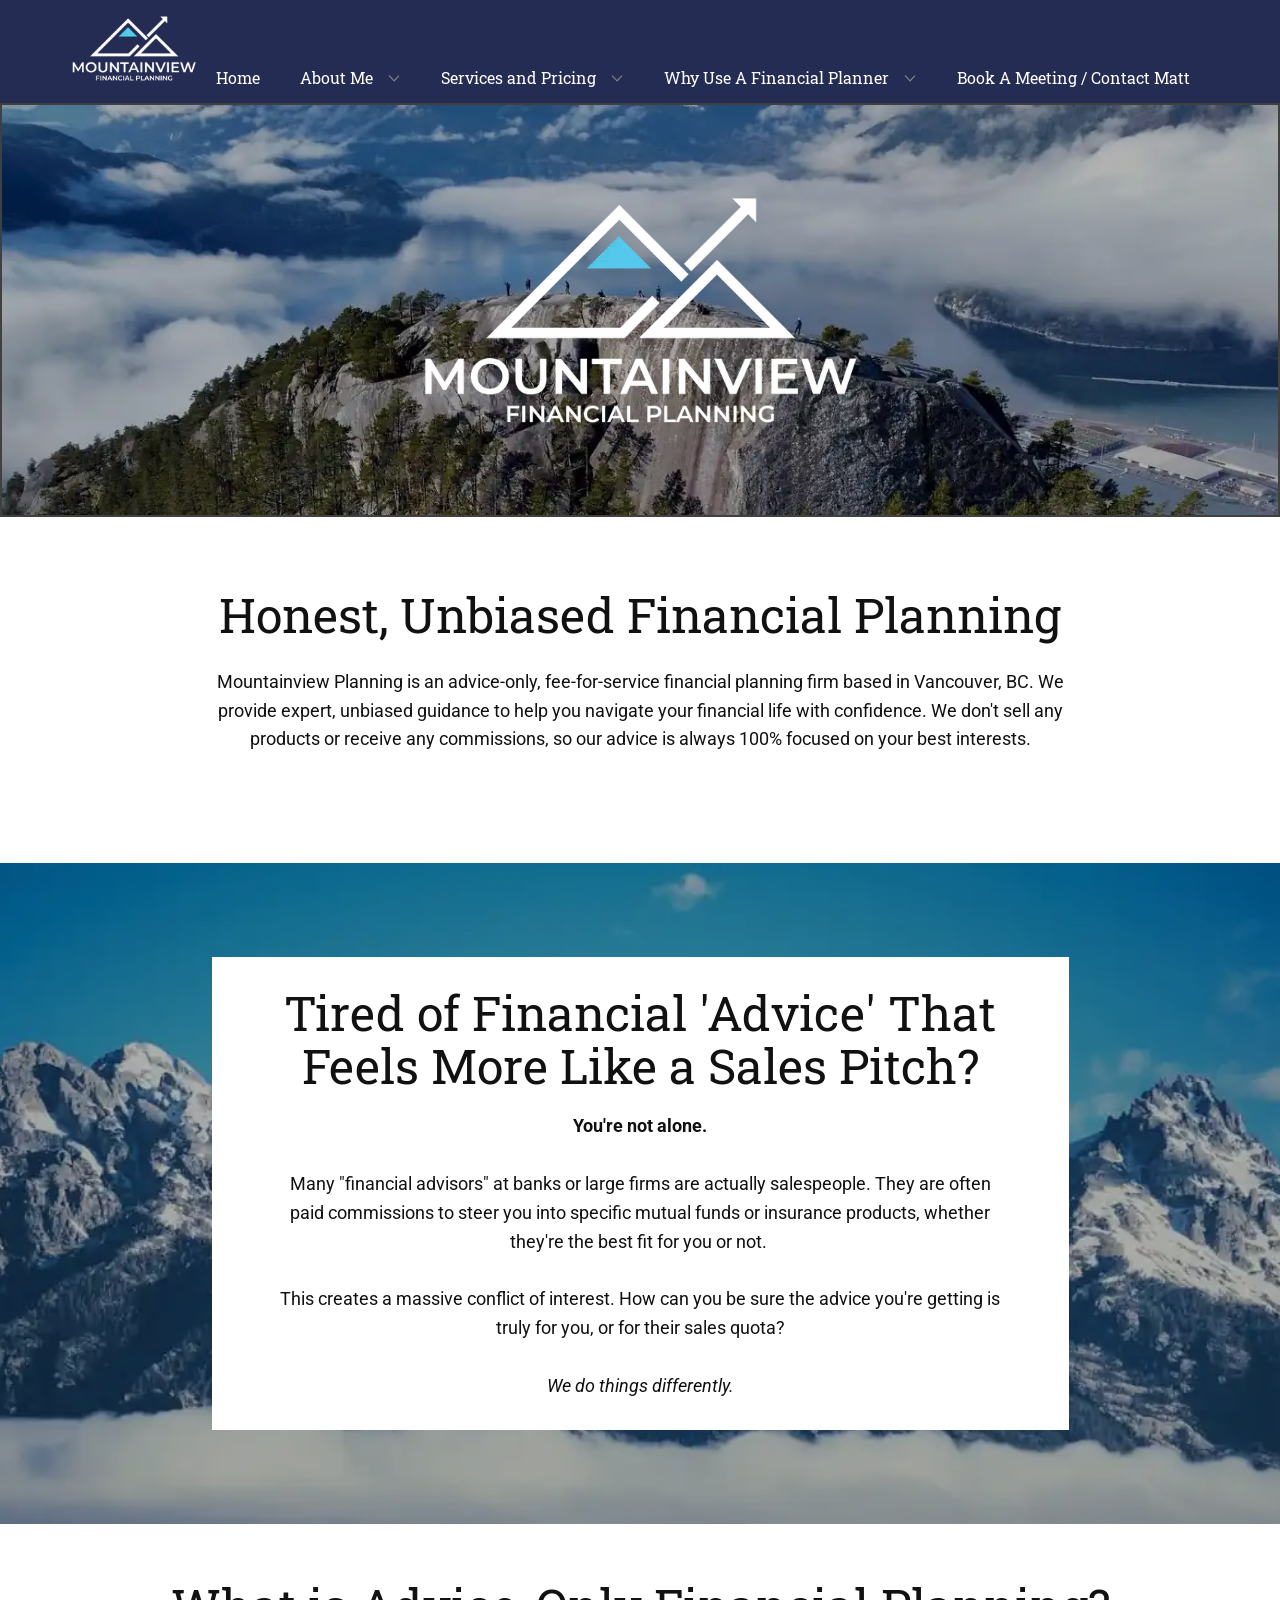
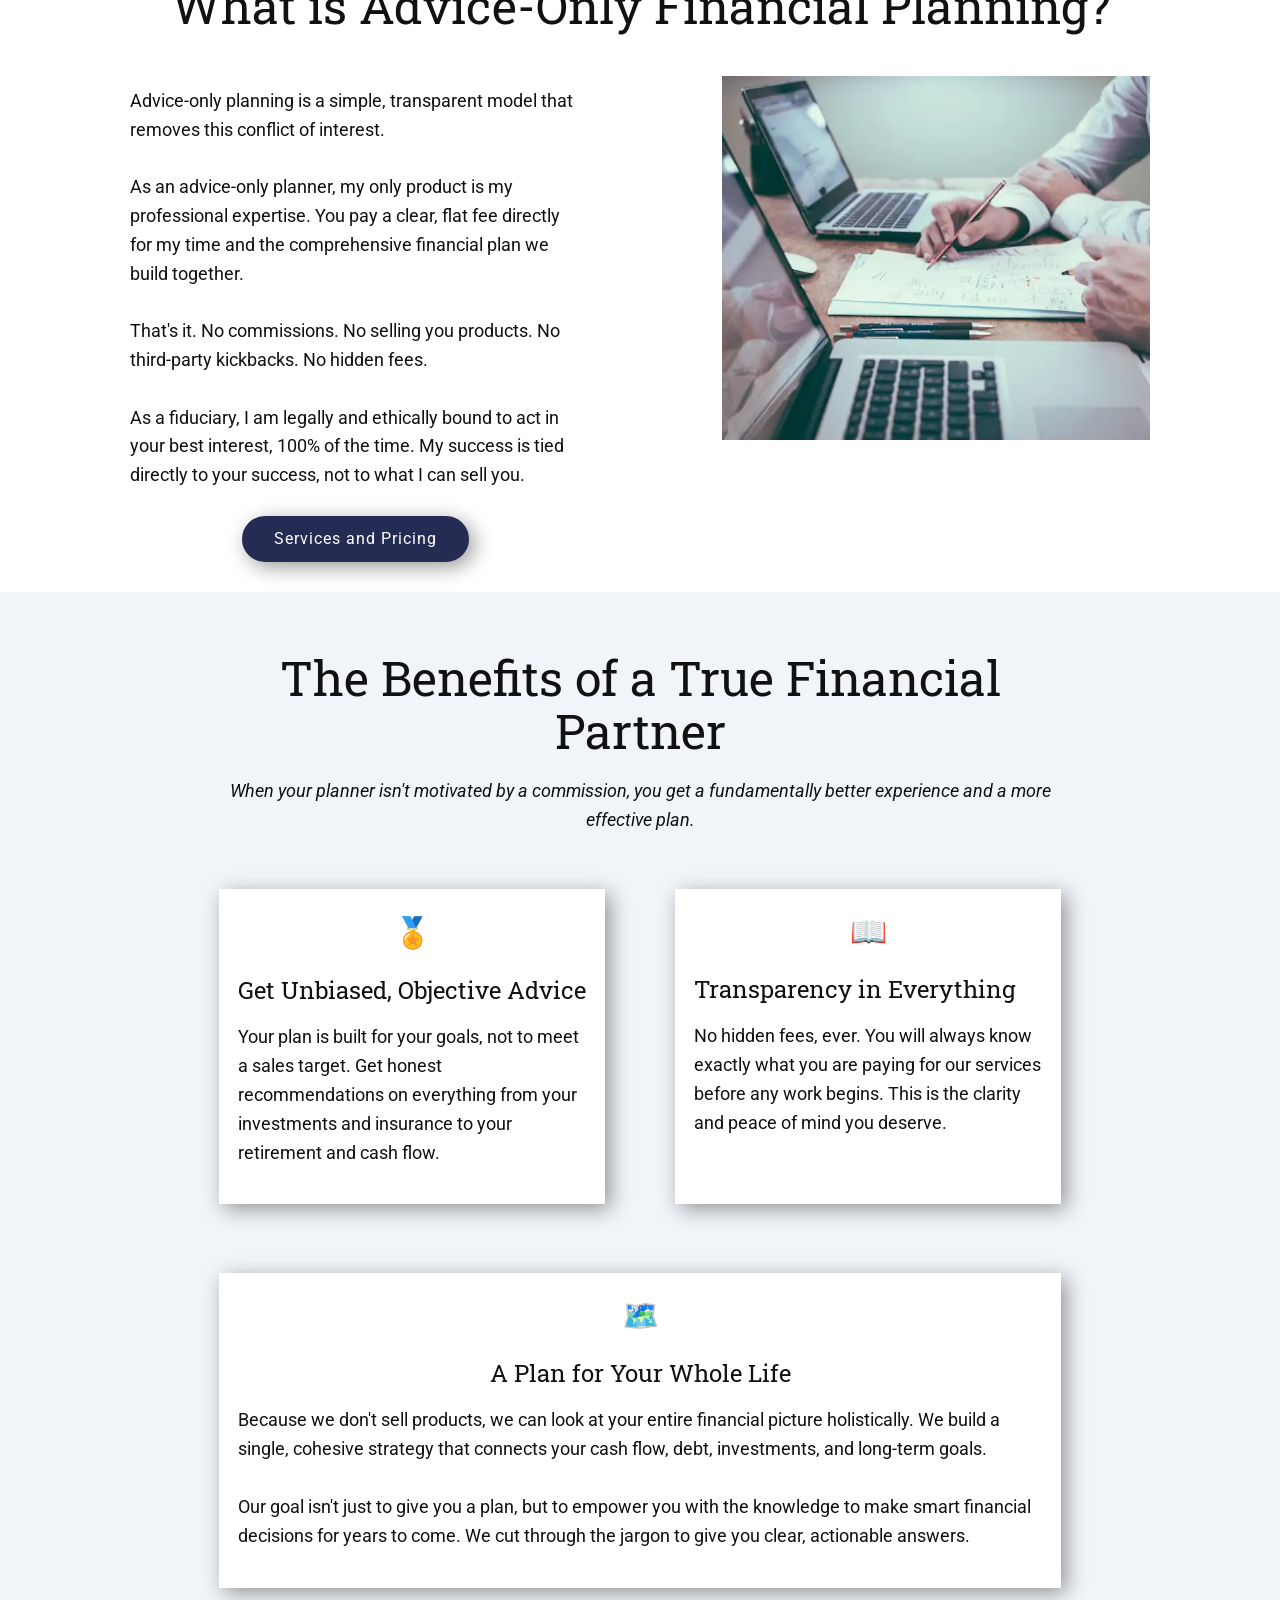
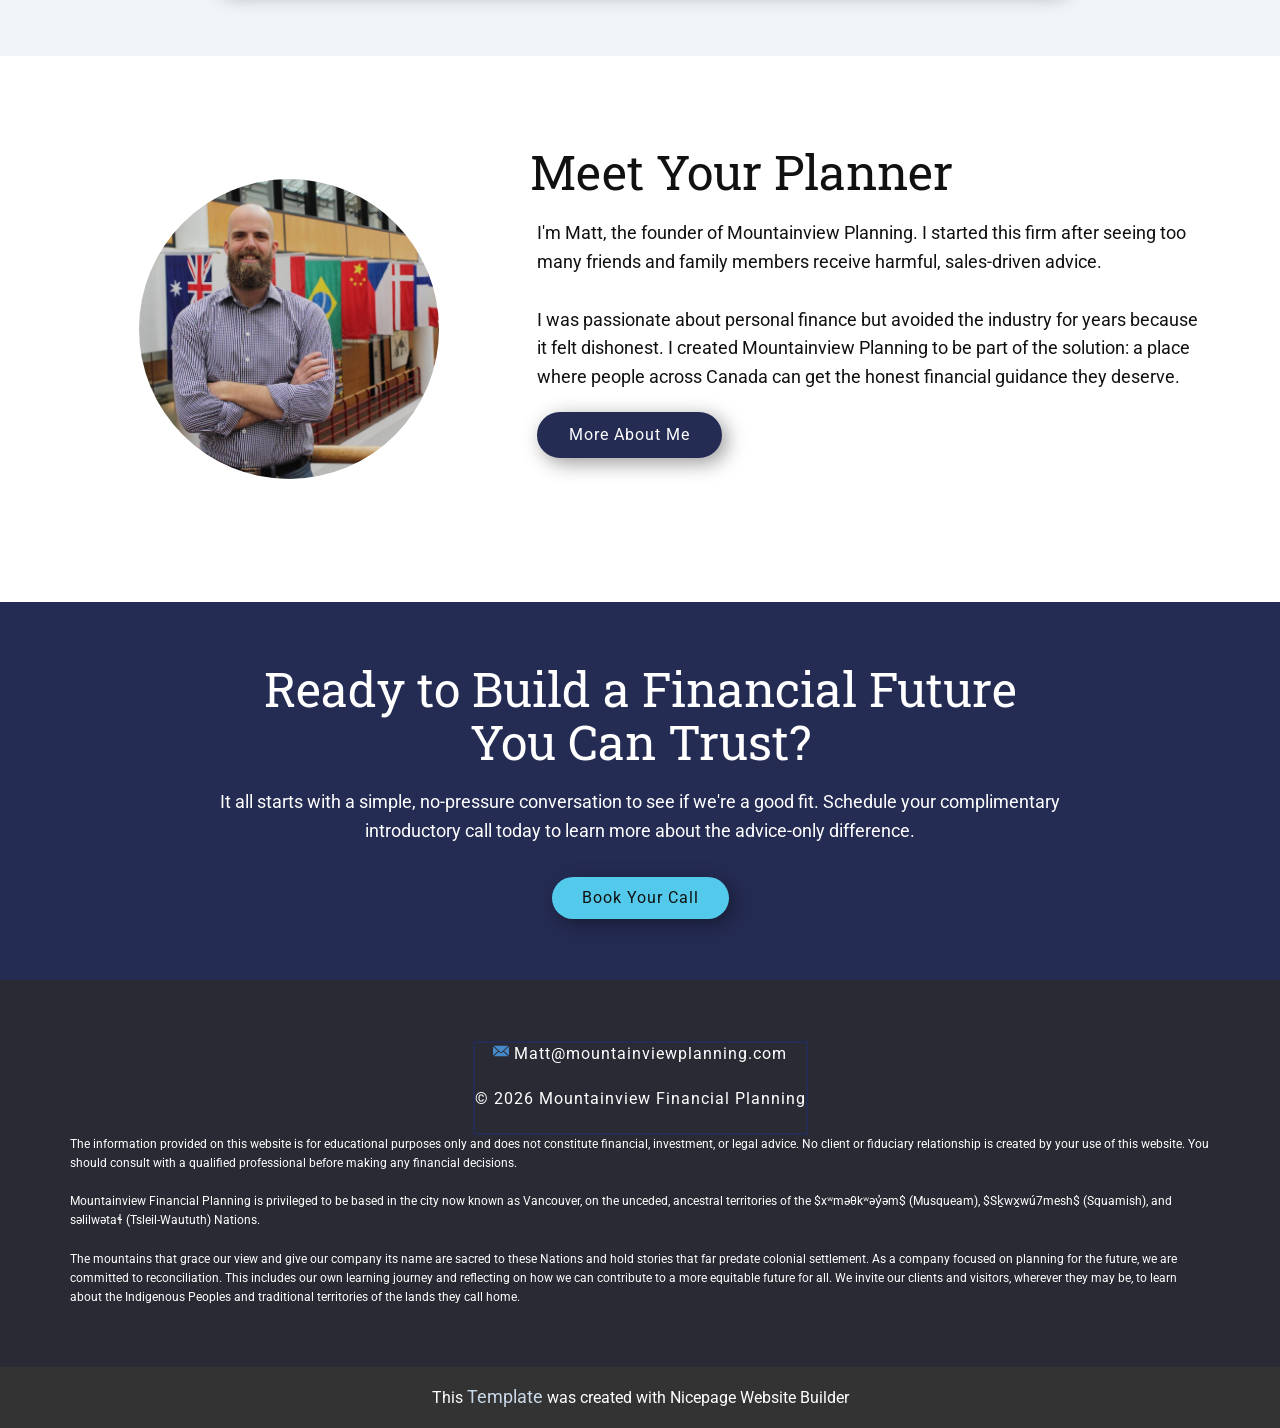
==== index.html @ 125031bd "Add files via upload Additional SEO fixes" ====
<!DOCTYPE html>
<html style="font-size: 16px;" lang="en"><head>
    <meta name="viewport" content="width=device-width, initial-scale=1.0">
    <meta charset="utf-8">
    <meta name="keywords" content="advice-only financial planner, fee-for-service financial planning Canada, unbiased financial advice Vancouver, independent financial planner BC, fiduciary financial advisor">
    <meta name="description" content="Mountainview Planning offers advice-only, fee-for-service financial planning in Vancouver. Get unbiased, expert guidance with no product sales or hidden fees.">
    <title>Home</title>
    <link rel="stylesheet" href="nicepage.css" media="screen">
<link rel="stylesheet" href="index.css" media="screen">
    <script class="u-script" type="text/javascript" src="jquery.js" defer=""></script>
    <script class="u-script" type="text/javascript" src="nicepage.js" defer=""></script>
    <meta name="generator" content="Nicepage 8.4.0, nicepage.com">
    <link rel="icon" href="images/favicon.png">
    
    
    
    
    
    
    
    
    
    
    <link id="u-page-google-font" rel="stylesheet" href="https://fonts.googleapis.com/css2?display=swap&amp;family=Roboto+Slab:wght@100;200;300;400;500;600;700;800;900&amp;family=Roboto:ital,wght@0,100;0,200;0,300;0,400;0,500;0,600;0,700;0,800;0,900;1,100;1,200;1,300;1,400;1,500;1,600;1,700;1,800;1,900">
    <script type="application/ld+json">{
		"@context": "http://schema.org",
		"@type": "Organization",
		"name": "Site1",
		"logo": "images/LogoCroppedHeader.webp"
}</script>
    <meta name="theme-color" content="#6484a4">
    <meta property="og:title" content="Home">
    <meta property="og:description" content="Mountainview Planning offers advice-only, fee-for-service financial planning in Vancouver. Get unbiased, expert guidance with no product sales or hidden fees.">
    <meta property="og:type" content="website">
  <meta name="referrer" content="origin"><meta data-intl-tel-input-cdn-path="intlTelInput/"></head>
  <body data-home-page="Home.html" data-home-page-title="Home" data-path-to-root="./" data-include-products="false" class="u-body u-clearfix u-xl-mode" data-lang="en"><header class="u-clearfix u-header u-palette-2-base u-sticky u-sticky-67d8 u-header" id="header" data-animation-name="" data-animation-duration="0" data-animation-delay="0" data-animation-direction=""><div class="u-clearfix u-sheet u-valign-bottom-lg u-valign-bottom-xl u-valign-middle-sm u-sheet-1">
        <a href="./" data-page-id="664421079" class="u-image u-logo u-image-1" data-image-width="184" data-image-height="102">
          <img src="images/LogoCroppedHeader.webp" class="u-logo-image u-logo-image-1" alt="Mountainview Financial Planning advice-only planner logo" title="Home Page">
        </a>
        <nav class="u-dropdown-icon u-menu u-menu-dropdown u-offcanvas u-menu-1" role="navigation" data-responsive-from="MD">
          <div class="menu-collapse u-custom-font u-font-roboto-slab" style="font-size: 1rem; letter-spacing: 0px;">
            <a class="u-button-style u-custom-border-radius u-custom-left-right-menu-spacing u-custom-padding-bottom u-custom-text-active-color u-custom-text-hover-color u-custom-top-bottom-menu-spacing u-hamburger-link u-nav-link u-text-active-palette-1-base u-text-hover-palette-2-base" href="#" tabindex="-1" aria-label="Open menu" aria-controls="135f">
              <svg class="u-svg-link" viewBox="0 0 24 24"><use xlink:href="#menu-hamburger"></use></svg>
              <svg class="u-svg-content" version="1.1" id="menu-hamburger" viewBox="0 0 16 16" x="0px" y="0px" xmlns:xlink="http://www.w3.org/1999/xlink" xmlns="http://www.w3.org/2000/svg"><g><rect y="1" width="16" height="2"></rect><rect y="7" width="16" height="2"></rect><rect y="13" width="16" height="2"></rect>
</g></svg>
            </a>
          </div>
          <div class="u-custom-menu u-nav-container">
            <ul role="menubar" class="u-custom-font u-font-roboto-slab u-nav u-unstyled u-nav-1"><li role="none" class="u-nav-item"><a role="menuitem" class="u-button-style u-nav-link u-radius u-text-active-palette-4-base u-text-hover-palette-4-base u-nav-popup-1" href="./">Home</a>
</li><li role="none" class="u-nav-item"><a role="menuitem" class="u-button-style u-nav-link u-radius u-text-active-palette-4-base u-text-hover-palette-4-base u-nav-popup-1" href="About-Me.html">About Me</a><div class="u-nav-popup u-nav-popup-1"><ul role="menu" class="u-border-2 u-border-palette-2-base u-h-spacing-16 u-nav u-radius u-unstyled u-v-spacing-16 u-nav-2" aria-label="About Me menu"><li role="none" class="u-nav-item"><a role="menuitem" class="u-button-style u-nav-link u-palette-2-base u-text-active-palette-4-base u-text-hover-palette-4-base" href="About-Me.html">About Me</a>
</li><li role="none" class="u-nav-item"><a role="menuitem" class="u-button-style u-nav-link u-palette-2-base u-text-active-palette-4-base u-text-hover-palette-4-base" href="My-Investment-Philosophy.html">My Investment Philosophy</a>
</li></ul>
</div>
</li><li role="none" class="u-nav-item"><a role="menuitem" class="u-button-style u-nav-link u-radius u-text-active-palette-4-base u-text-hover-palette-4-base u-nav-popup-1" href="Services-and-Pricing.html">Services and Pricing</a><div class="u-nav-popup"><ul role="menu" class="u-border-2 u-border-palette-2-base u-h-spacing-16 u-nav u-radius u-unstyled u-v-spacing-16 u-nav-3" aria-label="Services and Pricing menu"><li role="none" class="u-nav-item"><a role="menuitem" class="u-button-style u-nav-link u-palette-2-base u-text-active-palette-4-base u-text-hover-palette-4-base" href="Services-and-Pricing.html">Services and Pricing</a>
</li><li role="none" class="u-nav-item"><a role="menuitem" class="u-button-style u-nav-link u-palette-2-base u-text-active-palette-4-base u-text-hover-palette-4-base" href="Who-We-Serve.html">Who We Serve</a>
</li></ul>
</div>
</li><li role="none" class="u-nav-item"><a role="menuitem" class="u-button-style u-nav-link u-radius u-text-active-palette-4-base u-text-hover-palette-4-base u-nav-popup-1" href="Why-Use-A-Financial-Planner.html">Why Use A Financial Planner</a><div class="u-nav-popup"><ul role="menu" class="u-border-2 u-border-palette-2-base u-h-spacing-16 u-nav u-radius u-unstyled u-v-spacing-16 u-nav-4" aria-label="Why Use A Financial Planner menu"><li role="none" class="u-nav-item"><a role="menuitem" class="u-button-style u-nav-link u-palette-2-base u-text-active-palette-4-base u-text-hover-palette-4-base" href="Why-Use-A-Financial-Planner.html">Why Use A Financial Planner</a>
</li><li role="none" class="u-nav-item"><a role="menuitem" class="u-button-style u-nav-link u-palette-2-base u-text-active-palette-4-base u-text-hover-palette-4-base" href="The-Myth-of-Free-Planning.html">The Myth of "Free" Planning</a>
</li></ul>
</div>
</li><li role="none" class="u-nav-item"><a role="menuitem" class="u-button-style u-nav-link u-radius u-text-active-palette-4-base u-text-hover-palette-4-base u-nav-popup-1" href="Book-A-Meeting-Contact-Matt.html">Book A Meeting / Contact Matt</a>
</li></ul>
          </div>
          <div class="u-custom-menu u-nav-container-collapse" id="135f" role="region" aria-label="Menu panel">
            <div class="u-black u-container-style u-inner-container-layout u-opacity u-opacity-95 u-sidenav">
              <div class="u-inner-container-layout u-sidenav-overflow">
                <div class="u-menu-close" tabindex="-1" aria-label="Close menu"></div>
                <ul class="u-align-center u-nav u-popupmenu-items u-unstyled u-nav-5" role="menubar"><li role="none" class="u-nav-item"><a role="menuitem" class="u-button-style u-nav-link" href="./">Home</a>
</li><li role="none" class="u-nav-item"><a role="menuitem" class="u-button-style u-nav-link" href="About-Me.html">About Me</a><div class="u-nav-popup"><ul role="menu" class="u-border-2 u-border-palette-2-base u-h-spacing-16 u-nav u-radius u-unstyled u-v-spacing-16 u-nav-6" aria-label="About Me menu"><li role="none" class="u-nav-item"><a role="menuitem" class="u-button-style u-nav-link" href="About-Me.html">About Me</a>
</li><li role="none" class="u-nav-item"><a role="menuitem" class="u-button-style u-nav-link" href="My-Investment-Philosophy.html">My Investment Philosophy</a>
</li></ul>
</div>
</li><li role="none" class="u-nav-item"><a role="menuitem" class="u-button-style u-nav-link" href="Services-and-Pricing.html">Services and Pricing</a><div class="u-nav-popup"><ul role="menu" class="u-border-2 u-border-palette-2-base u-h-spacing-16 u-nav u-radius u-unstyled u-v-spacing-16 u-nav-7" aria-label="Services and Pricing menu"><li role="none" class="u-nav-item"><a role="menuitem" class="u-button-style u-nav-link" href="Services-and-Pricing.html">Services and Pricing</a>
</li><li role="none" class="u-nav-item"><a role="menuitem" class="u-button-style u-nav-link" href="Who-We-Serve.html">Who We Serve</a>
</li></ul>
</div>
</li><li role="none" class="u-nav-item"><a role="menuitem" class="u-button-style u-nav-link" href="Why-Use-A-Financial-Planner.html">Why Use A Financial Planner</a><div class="u-nav-popup"><ul role="menu" class="u-border-2 u-border-palette-2-base u-h-spacing-16 u-nav u-radius u-unstyled u-v-spacing-16 u-nav-8" aria-label="Why Use A Financial Planner menu"><li role="none" class="u-nav-item"><a role="menuitem" class="u-button-style u-nav-link" href="Why-Use-A-Financial-Planner.html">Why Use A Financial Planner</a>
</li><li role="none" class="u-nav-item"><a role="menuitem" class="u-button-style u-nav-link" href="The-Myth-of-Free-Planning.html">The Myth of "Free" Planning</a>
</li></ul>
</div>
</li><li role="none" class="u-nav-item"><a role="menuitem" class="u-button-style u-nav-link" href="Book-A-Meeting-Contact-Matt.html">Book A Meeting / Contact Matt</a>
</li></ul>
              </div>
            </div>
            <div class="u-black u-menu-overlay u-opacity u-opacity-70"></div>
          </div>
          <style class="menu-style">@media (max-width: 939px) {
                    [data-responsive-from="MD"] .u-nav-container {
                        display: none;
                    }
                    [data-responsive-from="MD"] .menu-collapse {
                        display: block;
                    }
                }</style>
        </nav>
      </div><style class="u-sticky-style" data-style-id="67d8">.u-sticky-fixed.u-sticky-67d8, .u-body.u-sticky-fixed .u-sticky-67d8 {
box-shadow: 5px 5px 20px 0 rgba(0,0,0,0.4) !important
}.u-sticky-fixed.u-sticky-67d8:before, .u-body.u-sticky-fixed .u-sticky-67d8:before {
borders: top right bottom left !important
} </style></header>
    <section class="skrollable u-border-2 u-border-grey-75 u-clearfix u-image u-shading u-section-1" id="block-1" data-image-width="1440" data-image-height="444">
      <div class="u-clearfix u-sheet u-valign-middle-xl u-sheet-1">
        <img class="u-image u-image-contain u-image-default u-image-1" src="images/LogoCropped.webp" alt="Mountainview Financial Planning advice-only planner logo" data-image-width="595" data-image-height="330">
      </div>
    </section>
    <section class="u-clearfix u-section-2" id="block-6">
      <div class="u-clearfix u-sheet u-sheet-1">
        <h2 class="u-align-center u-text u-text-1"> Honest, Unbiased Financial Planning</h2>
        <p class="u-align-center u-text u-text-2"> Mountainview Planning is an advice-only, fee-for-service financial planning firm based in Vancouver, BC. We provide expert, unbiased guidance to help you navigate your financial life with confidence. We don't sell any products or receive any commissions, so our advice is always 100% focused on your best interests.</p>
      </div>
    </section>
    <section class="u-clearfix u-image u-shading u-section-3" id="block-5" data-image-width="1080" data-image-height="519">
      <div class="u-clearfix u-sheet u-valign-middle u-sheet-1">
        <div class="custom-expanded u-align-center u-container-align-center u-container-style u-group u-white u-group-1">
          <div class="u-container-layout u-valign-middle-lg u-valign-middle-md u-valign-middle-sm u-valign-middle-xs u-valign-top-xl u-container-layout-1">
            <h2 class="u-align-center u-text u-text-1">Tired of Financial 'Advice' That Feels More Like a Sales Pitch? </h2>
            <p class="u-align-center u-text u-text-2"><span style="font-weight: 700;"> You're not alone.</span>
              <br>
              <br>Many "financial advisors" at banks or large firms are actually salespeople. They are often paid commissions to steer you into specific mutual funds or insurance products, whether they're the best fit for you or not.&nbsp;<br>
              <br>This creates a massive conflict of interest. How can you be sure the advice you're getting is truly for you, or for their sales quota?<br>
              <br><span style="font-style: italic;">We do things differently.</span>
            </p>
          </div>
        </div>
      </div>
    </section>
    <section class="u-clearfix u-section-4" id="block-8">
      <div class="u-clearfix u-sheet u-valign-middle-md u-valign-middle-sm u-sheet-1">
        <div class="data-layout-selected u-clearfix u-expanded-width u-gutter-0 u-layout-wrap u-layout-wrap-1">
          <div class="u-layout" style="">
            <div class="u-layout-row" style="">
              <div class="u-align-center u-container-align-center u-container-align-center-lg u-container-align-center-md u-container-align-center-sm u-container-align-center-xl u-container-style u-layout-cell u-left-cell u-size-30 u-size-xs-60 u-white u-layout-cell-1" src="">
                <div class="u-container-layout u-container-layout-1">
                  <h2 class="u-align-center u-text u-text-1">What is Advice-Only Financial Planning?</h2>
                  <p class="u-align-left u-text u-text-2"> Advice-only planning is a simple, transparent model that removes this conflict of interest.<br>
                    <br>As an advice-only planner, my only product is my professional expertise. You pay a clear, flat fee directly for my time and the comprehensive financial plan we build together.<br>
                    <br>That's it. No commissions. No selling you products. No third-party kickbacks. No hidden fees.<br>
                    <br>As a fiduciary, I am legally and ethically bound to act in your best interest, 100% of the time. My success is tied directly to&nbsp;your&nbsp;success, not to what I can sell you.
                  </p>
                  <a href="Services-and-Pricing.html" data-page-id="474110691" class="u-btn u-button-style u-btn-1" title="Services and Pricing">Services and Pricing </a>
                </div>
              </div>
              <div class="u-align-center u-container-align-center u-container-align-center-xl u-container-style u-layout-cell u-right-cell u-shape-rectangle u-size-30 u-size-xs-60 u-layout-cell-2" src="" data-image-width="1080" data-image-height="1080">
                <div class="u-container-layout u-valign-middle-lg u-valign-middle-xl u-container-layout-2" src="">
                  <img class="custom-expanded u-image u-image-default u-image-1" src="images/PlannerMeetingPhoto.webp" alt="Two people with laptops and documents having an advice-only financial planning meeting" data-image-width="800" data-image-height="534">
                </div>
              </div>
            </div>
          </div>
        </div>
      </div>
    </section>
    <section class="u-clearfix u-palette-1-light-3 u-section-5" id="block-9">
      <div class="u-clearfix u-sheet u-sheet-1">
        <h2 class="u-align-center u-text u-text-1"> The Benefits of a True Financial Partner</h2>
        <p class="u-align-center u-text u-text-2"> When your planner isn't motivated by a commission, you get a fundamentally better experience and a more effective plan.</p>
        <div class="u-container-style u-group u-white u-group-1">
          <div class="u-container-layout u-container-layout-1">
            <p class="u-align-center u-text u-text-3"> 🏅</p>
            <h3 class="u-align-left u-text u-text-4"> Get Unbiased, Objective Advice</h3>
            <p class="u-align-left u-text u-text-5"> Your plan is built for&nbsp;your&nbsp;goals, not to meet a sales target. Get honest recommendations on everything from your investments and insurance to your retirement and cash flow.</p>
          </div>
        </div>
        <div class="u-container-style u-group u-white u-group-2">
          <div class="u-container-layout u-container-layout-2">
            <p class="u-align-center u-text u-text-6"> 📖</p>
            <h3 class="u-align-left u-text u-text-7"> Transparency in Everything</h3>
            <p class="u-align-left u-text u-text-8"> No hidden fees, ever. You will always know exactly what you are paying for our services before any work begins. This is the clarity and peace of mind you deserve.</p>
          </div>
        </div>
        <div class="u-container-style u-expanded-width-xs u-group u-white u-group-3">
          <div class="u-container-layout u-container-layout-3">
            <p class="u-align-center u-text u-text-9">🗺️ </p>
            <h3 class="u-align-center u-text u-text-10"> A Plan for Your&nbsp;Whole&nbsp;Life</h3>
            <p class="u-align-left u-text u-text-11"> Because we don't sell products, we can look at your entire financial picture holistically. We build a single, cohesive strategy that connects your cash flow, debt, investments, and long-term goals.<br>
              <br>Our goal isn't just to give you a plan, but to empower you with the knowledge to make smart financial decisions for years to come. We cut through the jargon to give you clear, actionable answers.
            </p>
          </div>
        </div>
      </div>
    </section>
    <section class="u-clearfix u-section-6" id="block-3">
      <div class="u-clearfix u-sheet u-valign-middle-lg u-valign-middle-md u-valign-middle-sm u-valign-middle-xl u-valign-top-xs u-sheet-1">
        <div class="data-layout-selected u-clearfix u-expanded-width u-gutter-0 u-layout-wrap u-layout-wrap-1">
          <div class="u-layout">
            <div class="u-layout-row">
              <div class="u-align-center u-container-align-center u-container-style u-layout-cell u-left-cell u-size-23 u-layout-cell-1">
                <div class="u-container-layout u-valign-middle u-container-layout-1">
                  <div alt="Head Shot of Matthew Matt Learning MBA CFP QAFP an advice only planner in Vancouver BC" class="u-image u-image-circle u-image-1" src="" data-image-width="1221" data-image-height="1221"></div>
                </div>
              </div>
              <div class="u-align-left u-container-align-left u-container-align-left-lg u-container-align-left-md u-container-align-left-sm u-container-align-left-xl u-container-style u-layout-cell u-right-cell u-size-37 u-layout-cell-2">
                <div class="u-container-layout u-valign-bottom-xs u-valign-middle-lg u-valign-middle-md u-valign-middle-sm u-valign-top-xl u-container-layout-2">
                  <h2 class="u-align-center-xs u-align-left-lg u-align-left-md u-align-left-sm u-align-left-xl u-text u-text-default-lg u-text-default-md u-text-default-sm u-text-default-xl u-text-1">Meet Your Planner</h2>
                  <p class="u-align-left u-text u-text-2"> I'm Matt, the founder of Mountainview Planning. I started this firm after seeing too many friends and family members receive harmful, sales-driven advice.<br>
                    <br>I was passionate about personal finance but avoided the industry for years because it felt dishonest. I created Mountainview Planning to be part of the solution: a place where people across Canada can get the honest financial guidance they deserve.
                  </p>
                  <a href="About-Me.html" data-page-id="700302383" class="u-align-left u-btn u-button-style u-btn-1" title="About Me">More About Me </a>
                </div>
              </div>
            </div>
          </div>
        </div>
      </div>
    </section>
    <section class="u-clearfix u-palette-2-base u-section-7" id="block-10">
      <div class="u-clearfix u-sheet u-sheet-1">
        <h2 class="u-align-center u-text u-text-1"> Ready to Build a Financial Future You Can Trust?</h2>
        <p class="u-align-center u-text u-text-2"> It all starts with a simple, no-pressure conversation to see if we're a good fit. Schedule your complimentary introductory call today to learn more about the advice-only difference.</p>
        <a href="Book-A-Meeting-Contact-Matt.html" data-page-id="243171499" class="u-border-none u-btn u-button-style u-palette-4-base u-btn-1" title="Book A Meeting Contact Matt">Book Your Call </a>
      </div>
    </section>
    
    
    
    
    <footer class="u-align-center u-clearfix u-container-align-center u-container-align-center-xl u-footer u-palette-2-dark-3 u-footer" id="footer"><div class="u-clearfix u-sheet u-valign-middle-lg u-valign-middle-md u-valign-middle-xl u-sheet-1">
        <a href="mailto:Matt@mountainviewplanning.com" class="u-active-none u-btn u-btn-rectangle u-button-style u-hover-none u-none u-text-body-alt-color u-btn-1"><span class="u-icon u-icon-1"><svg class="u-svg-content" viewBox="0 0 24 16" x="0px" y="0px" style="width: 1em; height: 1em;"><path fill="currentColor" d="M23.8,1.1l-7.3,6.8l7.3,6.8c0.1-0.2,0.2-0.6,0.2-0.9V2C24,1.7,23.9,1.4,23.8,1.1z M21.8,0H2.2
	c-0.4,0-0.7,0.1-1,0.2L10.6,9c0.8,0.8,2.2,0.8,3,0l9.2-8.7C22.6,0.1,22.2,0,21.8,0z M0.2,1.1C0.1,1.4,0,1.7,0,2V14
	c0,0.3,0.1,0.6,0.2,0.9l7.3-6.8L0.2,1.1z M15.5,9l-1.1,1c-1.3,1.2-3.6,1.2-4.9,0l-1-1l-7.3,6.8c0.2,0.1,0.6,0.2,1,0.2H22
	c0.4,0,0.6-0.1,1-0.2L15.5,9z"></path></svg></span>&nbsp;Matt@mountainviewplanning.com<br>
          <br>© 2026 Mountainview Financial Planning<br>
          <br>
        </a>
        <p class="u-align-left u-small-text u-text u-text-variant u-text-1"> The information provided on this website is for educational purposes only and does not constitute financial, investment, or legal advice. No client or fiduciary relationship is created by your use of this website. You should consult with a qualified professional before making any financial decisions.<br>
          <br>Mountainview Financial Planning is privileged to be based in the city now known as Vancouver, on the unceded, ancestral territories of the $xʷməθkʷəy̓əm$ (Musqueam), $Sḵwx̱wú7mesh$ (Squamish), and səlilwətaɬ (Tsleil-Waututh) Nations.<br>
          <br>The mountains that grace our view and give our company its name are sacred to these Nations and hold stories that far predate colonial settlement. As a company focused on planning for the future, we are committed to reconciliation. This includes our own learning journey and reflecting on how we can contribute to a more equitable future for all. We invite our clients and visitors, wherever they may be, to learn about the Indigenous Peoples and traditional territories of the lands they call home.
        </p>
      </div></footer>
    <section class="u-backlink u-clearfix u-grey-80"> This <a href="https://nicepage.com/templates">Template</a> was created with Nicepage Website Builder 
    </section>
  
</body></html>
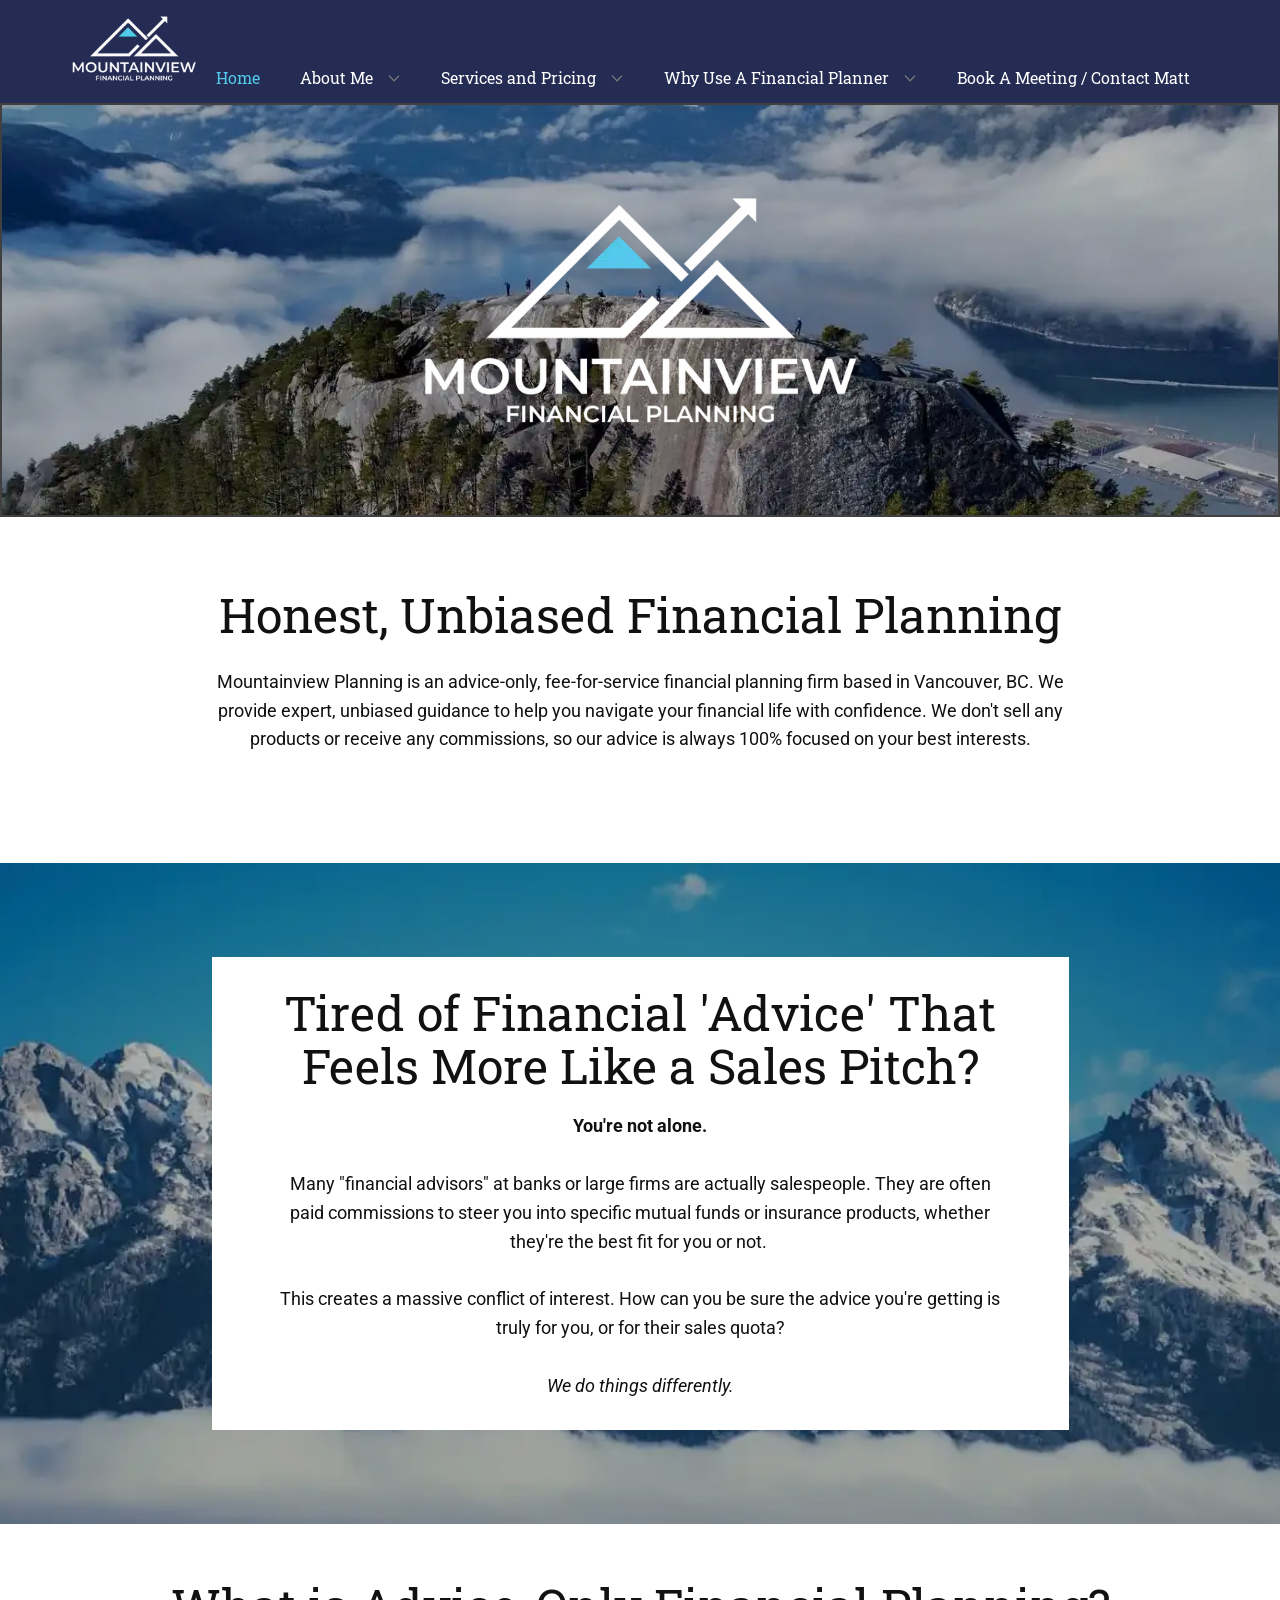
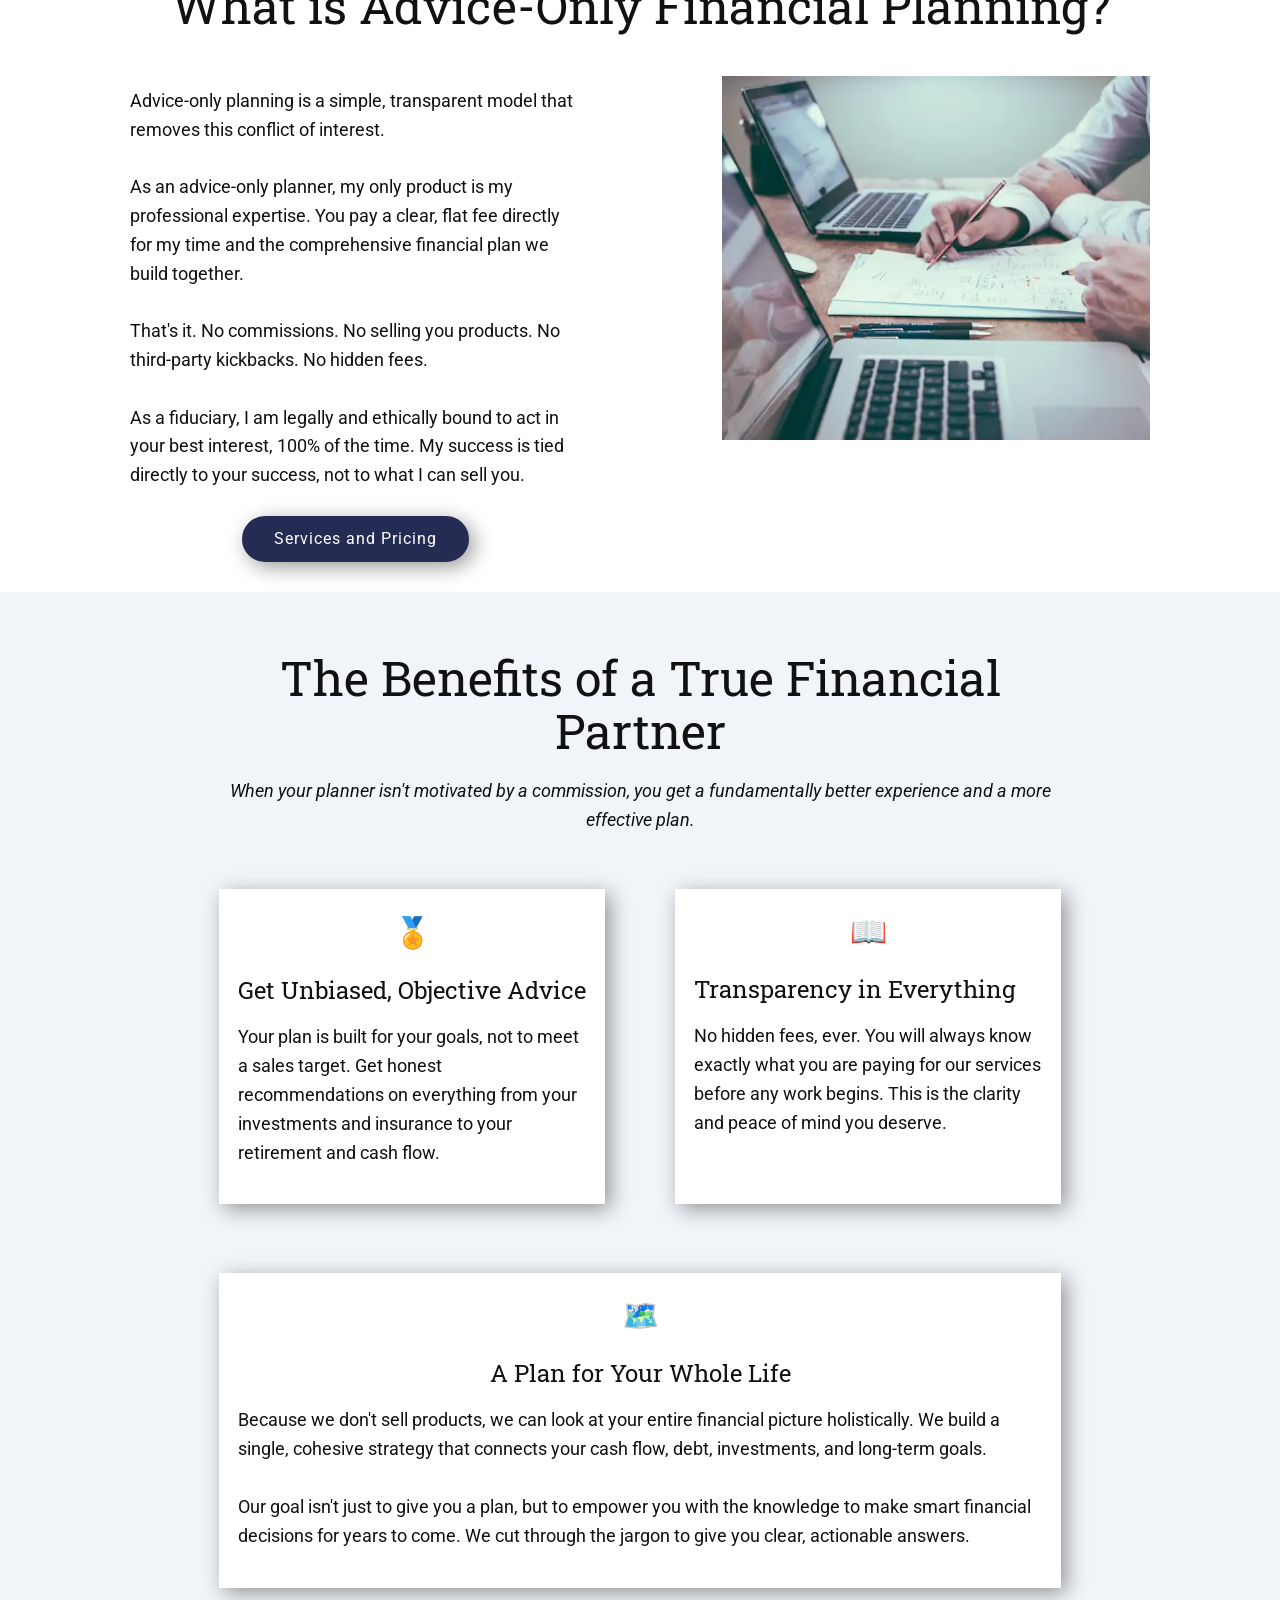
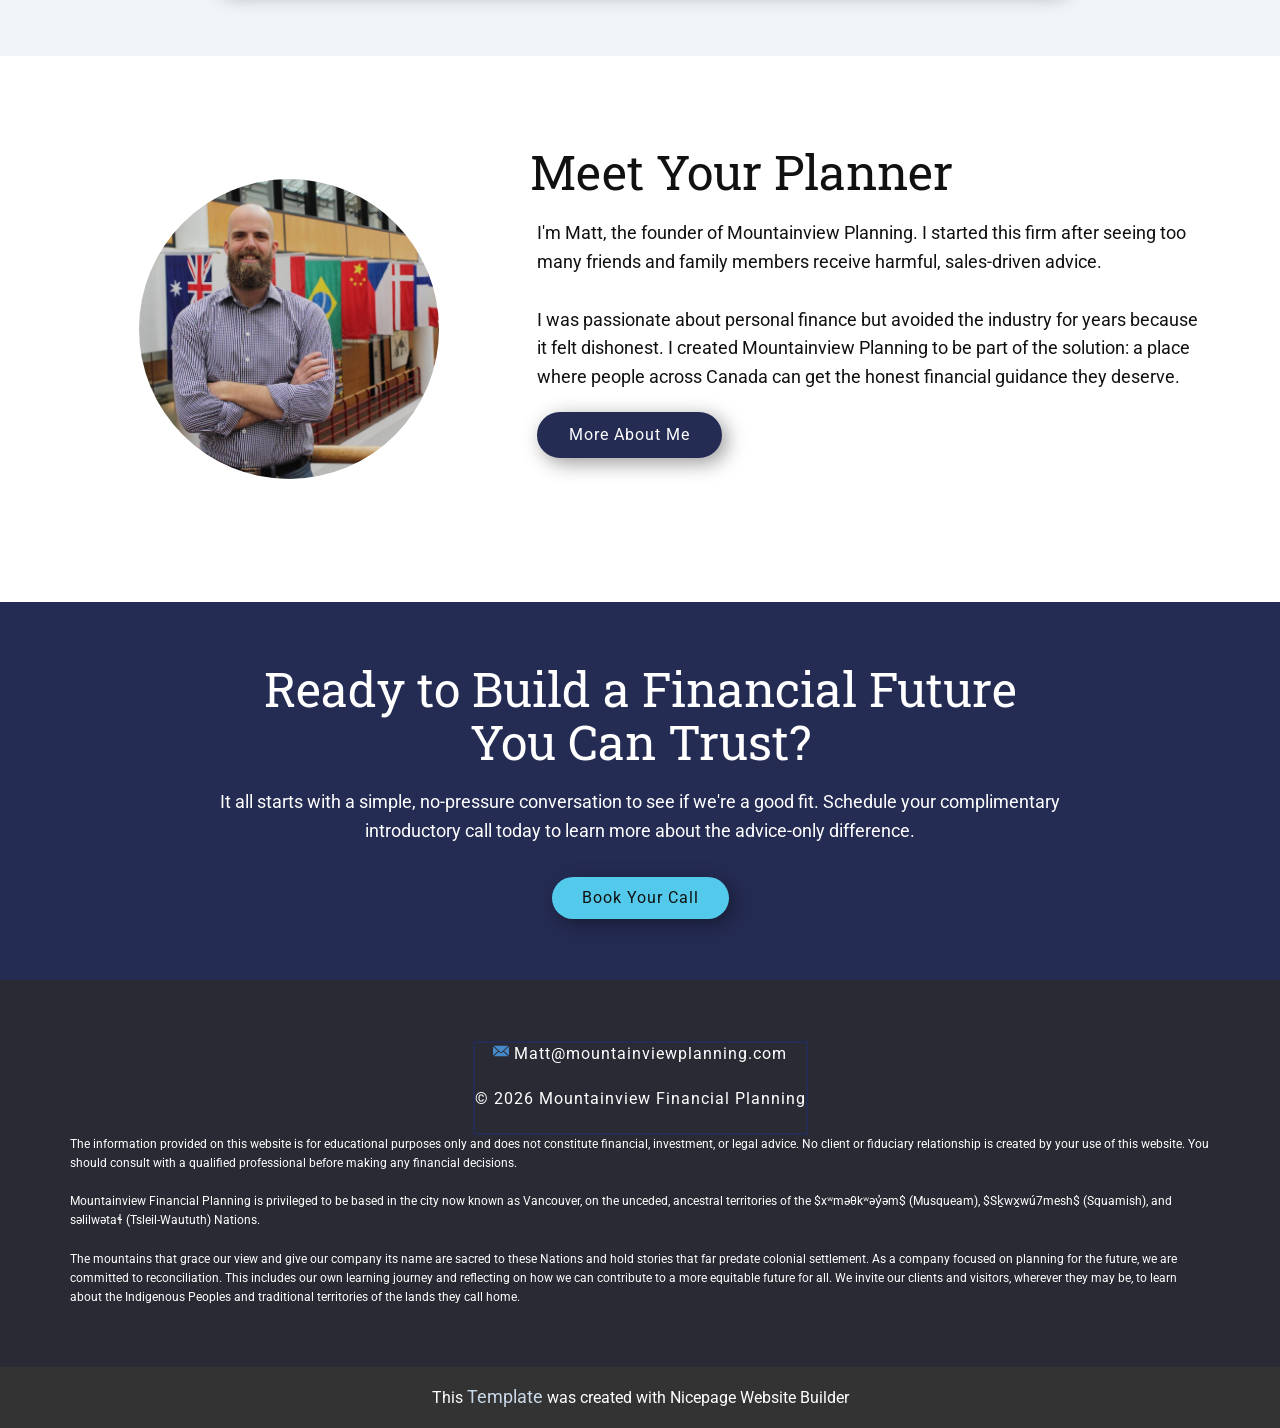
==== commit cfaae524: "Bot: Automated code minification [skip ci]" ====
--- a/index.html
+++ b/index.html
@@ -1,234 +1,9 @@
-<!DOCTYPE html>
-<html style="font-size: 16px;" lang="en"><head>
-    <meta name="viewport" content="width=device-width, initial-scale=1.0">
-    <meta charset="utf-8">
-    <meta name="keywords" content="advice-only financial planner, fee-for-service financial planning Canada, unbiased financial advice Vancouver, independent financial planner BC, fiduciary financial advisor">
-    <meta name="description" content="Mountainview Planning offers advice-only, fee-for-service financial planning in Vancouver. Get unbiased, expert guidance with no product sales or hidden fees.">
-    <title>Home</title>
-    <link rel="stylesheet" href="nicepage.css" media="screen">
-<link rel="stylesheet" href="index.css" media="screen">
-    <script class="u-script" type="text/javascript" src="jquery.js" defer=""></script>
-    <script class="u-script" type="text/javascript" src="nicepage.js" defer=""></script>
-    <meta name="generator" content="Nicepage 8.4.0, nicepage.com">
-    <link rel="icon" href="images/favicon.png">
-    
-    
-    
-    
-    
-    
-    
-    
-    
-    
-    <link id="u-page-google-font" rel="stylesheet" href="https://fonts.googleapis.com/css2?display=swap&amp;family=Roboto+Slab:wght@100;200;300;400;500;600;700;800;900&amp;family=Roboto:ital,wght@0,100;0,200;0,300;0,400;0,500;0,600;0,700;0,800;0,900;1,100;1,200;1,300;1,400;1,500;1,600;1,700;1,800;1,900">
-    <script type="application/ld+json">{
+<!doctype html><html style="font-size:16px" lang="en"><meta name="viewport" content="width=device-width,initial-scale=1"><meta charset="utf-8"><meta name="keywords" content="advice-only financial planner, fee-for-service financial planning Canada, unbiased financial advice Vancouver, independent financial planner BC, fiduciary financial advisor"><meta name="description" content="Mountainview Planning offers advice-only, fee-for-service financial planning in Vancouver. Get unbiased, expert guidance with no product sales or hidden fees."><title>Home</title><link rel="stylesheet" href="nicepage.css" media="screen"><link rel="stylesheet" href="index.css" media="screen"><script class="u-script" src="jquery.js" defer=""></script><script class="u-script" src="nicepage.js" defer=""></script><meta name="generator" content="Nicepage 8.4.0, nicepage.com"><link rel="icon" href="images/favicon.png"><link id="u-page-google-font" rel="stylesheet" href="https://fonts.googleapis.com/css2?display=swap&amp;family=Roboto+Slab:wght@100;200;300;400;500;600;700;800;900&amp;family=Roboto:ital,wght@0,100;0,200;0,300;0,400;0,500;0,600;0,700;0,800;0,900;1,100;1,200;1,300;1,400;1,500;1,600;1,700;1,800;1,900"><script type="application/ld+json">{
 		"@context": "http://schema.org",
 		"@type": "Organization",
 		"name": "Site1",
 		"logo": "images/LogoCroppedHeader.webp"
-}</script>
-    <meta name="theme-color" content="#6484a4">
-    <meta property="og:title" content="Home">
-    <meta property="og:description" content="Mountainview Planning offers advice-only, fee-for-service financial planning in Vancouver. Get unbiased, expert guidance with no product sales or hidden fees.">
-    <meta property="og:type" content="website">
-  <meta name="referrer" content="origin"><meta data-intl-tel-input-cdn-path="intlTelInput/"></head>
-  <body data-home-page="Home.html" data-home-page-title="Home" data-path-to-root="./" data-include-products="false" class="u-body u-clearfix u-xl-mode" data-lang="en"><header class="u-clearfix u-header u-palette-2-base u-sticky u-sticky-67d8 u-header" id="header" data-animation-name="" data-animation-duration="0" data-animation-delay="0" data-animation-direction=""><div class="u-clearfix u-sheet u-valign-bottom-lg u-valign-bottom-xl u-valign-middle-sm u-sheet-1">
-        <a href="./" data-page-id="664421079" class="u-image u-logo u-image-1" data-image-width="184" data-image-height="102">
-          <img src="images/LogoCroppedHeader.webp" class="u-logo-image u-logo-image-1" alt="Mountainview Financial Planning advice-only planner logo" title="Home Page">
-        </a>
-        <nav class="u-dropdown-icon u-menu u-menu-dropdown u-offcanvas u-menu-1" role="navigation" data-responsive-from="MD">
-          <div class="menu-collapse u-custom-font u-font-roboto-slab" style="font-size: 1rem; letter-spacing: 0px;">
-            <a class="u-button-style u-custom-border-radius u-custom-left-right-menu-spacing u-custom-padding-bottom u-custom-text-active-color u-custom-text-hover-color u-custom-top-bottom-menu-spacing u-hamburger-link u-nav-link u-text-active-palette-1-base u-text-hover-palette-2-base" href="#" tabindex="-1" aria-label="Open menu" aria-controls="135f">
-              <svg class="u-svg-link" viewBox="0 0 24 24"><use xlink:href="#menu-hamburger"></use></svg>
-              <svg class="u-svg-content" version="1.1" id="menu-hamburger" viewBox="0 0 16 16" x="0px" y="0px" xmlns:xlink="http://www.w3.org/1999/xlink" xmlns="http://www.w3.org/2000/svg"><g><rect y="1" width="16" height="2"></rect><rect y="7" width="16" height="2"></rect><rect y="13" width="16" height="2"></rect>
-</g></svg>
-            </a>
-          </div>
-          <div class="u-custom-menu u-nav-container">
-            <ul role="menubar" class="u-custom-font u-font-roboto-slab u-nav u-unstyled u-nav-1"><li role="none" class="u-nav-item"><a role="menuitem" class="u-button-style u-nav-link u-radius u-text-active-palette-4-base u-text-hover-palette-4-base u-nav-popup-1" href="./">Home</a>
-</li><li role="none" class="u-nav-item"><a role="menuitem" class="u-button-style u-nav-link u-radius u-text-active-palette-4-base u-text-hover-palette-4-base u-nav-popup-1" href="About-Me.html">About Me</a><div class="u-nav-popup u-nav-popup-1"><ul role="menu" class="u-border-2 u-border-palette-2-base u-h-spacing-16 u-nav u-radius u-unstyled u-v-spacing-16 u-nav-2" aria-label="About Me menu"><li role="none" class="u-nav-item"><a role="menuitem" class="u-button-style u-nav-link u-palette-2-base u-text-active-palette-4-base u-text-hover-palette-4-base" href="About-Me.html">About Me</a>
-</li><li role="none" class="u-nav-item"><a role="menuitem" class="u-button-style u-nav-link u-palette-2-base u-text-active-palette-4-base u-text-hover-palette-4-base" href="My-Investment-Philosophy.html">My Investment Philosophy</a>
-</li></ul>
-</div>
-</li><li role="none" class="u-nav-item"><a role="menuitem" class="u-button-style u-nav-link u-radius u-text-active-palette-4-base u-text-hover-palette-4-base u-nav-popup-1" href="Services-and-Pricing.html">Services and Pricing</a><div class="u-nav-popup"><ul role="menu" class="u-border-2 u-border-palette-2-base u-h-spacing-16 u-nav u-radius u-unstyled u-v-spacing-16 u-nav-3" aria-label="Services and Pricing menu"><li role="none" class="u-nav-item"><a role="menuitem" class="u-button-style u-nav-link u-palette-2-base u-text-active-palette-4-base u-text-hover-palette-4-base" href="Services-and-Pricing.html">Services and Pricing</a>
-</li><li role="none" class="u-nav-item"><a role="menuitem" class="u-button-style u-nav-link u-palette-2-base u-text-active-palette-4-base u-text-hover-palette-4-base" href="Who-We-Serve.html">Who We Serve</a>
-</li></ul>
-</div>
-</li><li role="none" class="u-nav-item"><a role="menuitem" class="u-button-style u-nav-link u-radius u-text-active-palette-4-base u-text-hover-palette-4-base u-nav-popup-1" href="Why-Use-A-Financial-Planner.html">Why Use A Financial Planner</a><div class="u-nav-popup"><ul role="menu" class="u-border-2 u-border-palette-2-base u-h-spacing-16 u-nav u-radius u-unstyled u-v-spacing-16 u-nav-4" aria-label="Why Use A Financial Planner menu"><li role="none" class="u-nav-item"><a role="menuitem" class="u-button-style u-nav-link u-palette-2-base u-text-active-palette-4-base u-text-hover-palette-4-base" href="Why-Use-A-Financial-Planner.html">Why Use A Financial Planner</a>
-</li><li role="none" class="u-nav-item"><a role="menuitem" class="u-button-style u-nav-link u-palette-2-base u-text-active-palette-4-base u-text-hover-palette-4-base" href="The-Myth-of-Free-Planning.html">The Myth of "Free" Planning</a>
-</li></ul>
-</div>
-</li><li role="none" class="u-nav-item"><a role="menuitem" class="u-button-style u-nav-link u-radius u-text-active-palette-4-base u-text-hover-palette-4-base u-nav-popup-1" href="Book-A-Meeting-Contact-Matt.html">Book A Meeting / Contact Matt</a>
-</li></ul>
-          </div>
-          <div class="u-custom-menu u-nav-container-collapse" id="135f" role="region" aria-label="Menu panel">
-            <div class="u-black u-container-style u-inner-container-layout u-opacity u-opacity-95 u-sidenav">
-              <div class="u-inner-container-layout u-sidenav-overflow">
-                <div class="u-menu-close" tabindex="-1" aria-label="Close menu"></div>
-                <ul class="u-align-center u-nav u-popupmenu-items u-unstyled u-nav-5" role="menubar"><li role="none" class="u-nav-item"><a role="menuitem" class="u-button-style u-nav-link" href="./">Home</a>
-</li><li role="none" class="u-nav-item"><a role="menuitem" class="u-button-style u-nav-link" href="About-Me.html">About Me</a><div class="u-nav-popup"><ul role="menu" class="u-border-2 u-border-palette-2-base u-h-spacing-16 u-nav u-radius u-unstyled u-v-spacing-16 u-nav-6" aria-label="About Me menu"><li role="none" class="u-nav-item"><a role="menuitem" class="u-button-style u-nav-link" href="About-Me.html">About Me</a>
-</li><li role="none" class="u-nav-item"><a role="menuitem" class="u-button-style u-nav-link" href="My-Investment-Philosophy.html">My Investment Philosophy</a>
-</li></ul>
-</div>
-</li><li role="none" class="u-nav-item"><a role="menuitem" class="u-button-style u-nav-link" href="Services-and-Pricing.html">Services and Pricing</a><div class="u-nav-popup"><ul role="menu" class="u-border-2 u-border-palette-2-base u-h-spacing-16 u-nav u-radius u-unstyled u-v-spacing-16 u-nav-7" aria-label="Services and Pricing menu"><li role="none" class="u-nav-item"><a role="menuitem" class="u-button-style u-nav-link" href="Services-and-Pricing.html">Services and Pricing</a>
-</li><li role="none" class="u-nav-item"><a role="menuitem" class="u-button-style u-nav-link" href="Who-We-Serve.html">Who We Serve</a>
-</li></ul>
-</div>
-</li><li role="none" class="u-nav-item"><a role="menuitem" class="u-button-style u-nav-link" href="Why-Use-A-Financial-Planner.html">Why Use A Financial Planner</a><div class="u-nav-popup"><ul role="menu" class="u-border-2 u-border-palette-2-base u-h-spacing-16 u-nav u-radius u-unstyled u-v-spacing-16 u-nav-8" aria-label="Why Use A Financial Planner menu"><li role="none" class="u-nav-item"><a role="menuitem" class="u-button-style u-nav-link" href="Why-Use-A-Financial-Planner.html">Why Use A Financial Planner</a>
-</li><li role="none" class="u-nav-item"><a role="menuitem" class="u-button-style u-nav-link" href="The-Myth-of-Free-Planning.html">The Myth of "Free" Planning</a>
-</li></ul>
-</div>
-</li><li role="none" class="u-nav-item"><a role="menuitem" class="u-button-style u-nav-link" href="Book-A-Meeting-Contact-Matt.html">Book A Meeting / Contact Matt</a>
-</li></ul>
-              </div>
-            </div>
-            <div class="u-black u-menu-overlay u-opacity u-opacity-70"></div>
-          </div>
-          <style class="menu-style">@media (max-width: 939px) {
-                    [data-responsive-from="MD"] .u-nav-container {
-                        display: none;
-                    }
-                    [data-responsive-from="MD"] .menu-collapse {
-                        display: block;
-                    }
-                }</style>
-        </nav>
-      </div><style class="u-sticky-style" data-style-id="67d8">.u-sticky-fixed.u-sticky-67d8, .u-body.u-sticky-fixed .u-sticky-67d8 {
-box-shadow: 5px 5px 20px 0 rgba(0,0,0,0.4) !important
-}.u-sticky-fixed.u-sticky-67d8:before, .u-body.u-sticky-fixed .u-sticky-67d8:before {
-borders: top right bottom left !important
-} </style></header>
-    <section class="skrollable u-border-2 u-border-grey-75 u-clearfix u-image u-shading u-section-1" id="block-1" data-image-width="1440" data-image-height="444">
-      <div class="u-clearfix u-sheet u-valign-middle-xl u-sheet-1">
-        <img class="u-image u-image-contain u-image-default u-image-1" src="images/LogoCropped.webp" alt="Mountainview Financial Planning advice-only planner logo" data-image-width="595" data-image-height="330">
-      </div>
-    </section>
-    <section class="u-clearfix u-section-2" id="block-6">
-      <div class="u-clearfix u-sheet u-sheet-1">
-        <h2 class="u-align-center u-text u-text-1"> Honest, Unbiased Financial Planning</h2>
-        <p class="u-align-center u-text u-text-2"> Mountainview Planning is an advice-only, fee-for-service financial planning firm based in Vancouver, BC. We provide expert, unbiased guidance to help you navigate your financial life with confidence. We don't sell any products or receive any commissions, so our advice is always 100% focused on your best interests.</p>
-      </div>
-    </section>
-    <section class="u-clearfix u-image u-shading u-section-3" id="block-5" data-image-width="1080" data-image-height="519">
-      <div class="u-clearfix u-sheet u-valign-middle u-sheet-1">
-        <div class="custom-expanded u-align-center u-container-align-center u-container-style u-group u-white u-group-1">
-          <div class="u-container-layout u-valign-middle-lg u-valign-middle-md u-valign-middle-sm u-valign-middle-xs u-valign-top-xl u-container-layout-1">
-            <h2 class="u-align-center u-text u-text-1">Tired of Financial 'Advice' That Feels More Like a Sales Pitch? </h2>
-            <p class="u-align-center u-text u-text-2"><span style="font-weight: 700;"> You're not alone.</span>
-              <br>
-              <br>Many "financial advisors" at banks or large firms are actually salespeople. They are often paid commissions to steer you into specific mutual funds or insurance products, whether they're the best fit for you or not.&nbsp;<br>
-              <br>This creates a massive conflict of interest. How can you be sure the advice you're getting is truly for you, or for their sales quota?<br>
-              <br><span style="font-style: italic;">We do things differently.</span>
-            </p>
-          </div>
-        </div>
-      </div>
-    </section>
-    <section class="u-clearfix u-section-4" id="block-8">
-      <div class="u-clearfix u-sheet u-valign-middle-md u-valign-middle-sm u-sheet-1">
-        <div class="data-layout-selected u-clearfix u-expanded-width u-gutter-0 u-layout-wrap u-layout-wrap-1">
-          <div class="u-layout" style="">
-            <div class="u-layout-row" style="">
-              <div class="u-align-center u-container-align-center u-container-align-center-lg u-container-align-center-md u-container-align-center-sm u-container-align-center-xl u-container-style u-layout-cell u-left-cell u-size-30 u-size-xs-60 u-white u-layout-cell-1" src="">
-                <div class="u-container-layout u-container-layout-1">
-                  <h2 class="u-align-center u-text u-text-1">What is Advice-Only Financial Planning?</h2>
-                  <p class="u-align-left u-text u-text-2"> Advice-only planning is a simple, transparent model that removes this conflict of interest.<br>
-                    <br>As an advice-only planner, my only product is my professional expertise. You pay a clear, flat fee directly for my time and the comprehensive financial plan we build together.<br>
-                    <br>That's it. No commissions. No selling you products. No third-party kickbacks. No hidden fees.<br>
-                    <br>As a fiduciary, I am legally and ethically bound to act in your best interest, 100% of the time. My success is tied directly to&nbsp;your&nbsp;success, not to what I can sell you.
-                  </p>
-                  <a href="Services-and-Pricing.html" data-page-id="474110691" class="u-btn u-button-style u-btn-1" title="Services and Pricing">Services and Pricing </a>
-                </div>
-              </div>
-              <div class="u-align-center u-container-align-center u-container-align-center-xl u-container-style u-layout-cell u-right-cell u-shape-rectangle u-size-30 u-size-xs-60 u-layout-cell-2" src="" data-image-width="1080" data-image-height="1080">
-                <div class="u-container-layout u-valign-middle-lg u-valign-middle-xl u-container-layout-2" src="">
-                  <img class="custom-expanded u-image u-image-default u-image-1" src="images/PlannerMeetingPhoto.webp" alt="Two people with laptops and documents having an advice-only financial planning meeting" data-image-width="800" data-image-height="534">
-                </div>
-              </div>
-            </div>
-          </div>
-        </div>
-      </div>
-    </section>
-    <section class="u-clearfix u-palette-1-light-3 u-section-5" id="block-9">
-      <div class="u-clearfix u-sheet u-sheet-1">
-        <h2 class="u-align-center u-text u-text-1"> The Benefits of a True Financial Partner</h2>
-        <p class="u-align-center u-text u-text-2"> When your planner isn't motivated by a commission, you get a fundamentally better experience and a more effective plan.</p>
-        <div class="u-container-style u-group u-white u-group-1">
-          <div class="u-container-layout u-container-layout-1">
-            <p class="u-align-center u-text u-text-3"> 🏅</p>
-            <h3 class="u-align-left u-text u-text-4"> Get Unbiased, Objective Advice</h3>
-            <p class="u-align-left u-text u-text-5"> Your plan is built for&nbsp;your&nbsp;goals, not to meet a sales target. Get honest recommendations on everything from your investments and insurance to your retirement and cash flow.</p>
-          </div>
-        </div>
-        <div class="u-container-style u-group u-white u-group-2">
-          <div class="u-container-layout u-container-layout-2">
-            <p class="u-align-center u-text u-text-6"> 📖</p>
-            <h3 class="u-align-left u-text u-text-7"> Transparency in Everything</h3>
-            <p class="u-align-left u-text u-text-8"> No hidden fees, ever. You will always know exactly what you are paying for our services before any work begins. This is the clarity and peace of mind you deserve.</p>
-          </div>
-        </div>
-        <div class="u-container-style u-expanded-width-xs u-group u-white u-group-3">
-          <div class="u-container-layout u-container-layout-3">
-            <p class="u-align-center u-text u-text-9">🗺️ </p>
-            <h3 class="u-align-center u-text u-text-10"> A Plan for Your&nbsp;Whole&nbsp;Life</h3>
-            <p class="u-align-left u-text u-text-11"> Because we don't sell products, we can look at your entire financial picture holistically. We build a single, cohesive strategy that connects your cash flow, debt, investments, and long-term goals.<br>
-              <br>Our goal isn't just to give you a plan, but to empower you with the knowledge to make smart financial decisions for years to come. We cut through the jargon to give you clear, actionable answers.
-            </p>
-          </div>
-        </div>
-      </div>
-    </section>
-    <section class="u-clearfix u-section-6" id="block-3">
-      <div class="u-clearfix u-sheet u-valign-middle-lg u-valign-middle-md u-valign-middle-sm u-valign-middle-xl u-valign-top-xs u-sheet-1">
-        <div class="data-layout-selected u-clearfix u-expanded-width u-gutter-0 u-layout-wrap u-layout-wrap-1">
-          <div class="u-layout">
-            <div class="u-layout-row">
-              <div class="u-align-center u-container-align-center u-container-style u-layout-cell u-left-cell u-size-23 u-layout-cell-1">
-                <div class="u-container-layout u-valign-middle u-container-layout-1">
-                  <div alt="Head Shot of Matthew Matt Learning MBA CFP QAFP an advice only planner in Vancouver BC" class="u-image u-image-circle u-image-1" src="" data-image-width="1221" data-image-height="1221"></div>
-                </div>
-              </div>
-              <div class="u-align-left u-container-align-left u-container-align-left-lg u-container-align-left-md u-container-align-left-sm u-container-align-left-xl u-container-style u-layout-cell u-right-cell u-size-37 u-layout-cell-2">
-                <div class="u-container-layout u-valign-bottom-xs u-valign-middle-lg u-valign-middle-md u-valign-middle-sm u-valign-top-xl u-container-layout-2">
-                  <h2 class="u-align-center-xs u-align-left-lg u-align-left-md u-align-left-sm u-align-left-xl u-text u-text-default-lg u-text-default-md u-text-default-sm u-text-default-xl u-text-1">Meet Your Planner</h2>
-                  <p class="u-align-left u-text u-text-2"> I'm Matt, the founder of Mountainview Planning. I started this firm after seeing too many friends and family members receive harmful, sales-driven advice.<br>
-                    <br>I was passionate about personal finance but avoided the industry for years because it felt dishonest. I created Mountainview Planning to be part of the solution: a place where people across Canada can get the honest financial guidance they deserve.
-                  </p>
-                  <a href="About-Me.html" data-page-id="700302383" class="u-align-left u-btn u-button-style u-btn-1" title="About Me">More About Me </a>
-                </div>
-              </div>
-            </div>
-          </div>
-        </div>
-      </div>
-    </section>
-    <section class="u-clearfix u-palette-2-base u-section-7" id="block-10">
-      <div class="u-clearfix u-sheet u-sheet-1">
-        <h2 class="u-align-center u-text u-text-1"> Ready to Build a Financial Future You Can Trust?</h2>
-        <p class="u-align-center u-text u-text-2"> It all starts with a simple, no-pressure conversation to see if we're a good fit. Schedule your complimentary introductory call today to learn more about the advice-only difference.</p>
-        <a href="Book-A-Meeting-Contact-Matt.html" data-page-id="243171499" class="u-border-none u-btn u-button-style u-palette-4-base u-btn-1" title="Book A Meeting Contact Matt">Book Your Call </a>
-      </div>
-    </section>
-    
-    
-    
-    
-    <footer class="u-align-center u-clearfix u-container-align-center u-container-align-center-xl u-footer u-palette-2-dark-3 u-footer" id="footer"><div class="u-clearfix u-sheet u-valign-middle-lg u-valign-middle-md u-valign-middle-xl u-sheet-1">
-        <a href="mailto:Matt@mountainviewplanning.com" class="u-active-none u-btn u-btn-rectangle u-button-style u-hover-none u-none u-text-body-alt-color u-btn-1"><span class="u-icon u-icon-1"><svg class="u-svg-content" viewBox="0 0 24 16" x="0px" y="0px" style="width: 1em; height: 1em;"><path fill="currentColor" d="M23.8,1.1l-7.3,6.8l7.3,6.8c0.1-0.2,0.2-0.6,0.2-0.9V2C24,1.7,23.9,1.4,23.8,1.1z M21.8,0H2.2
+}</script><meta name="theme-color" content="#6484a4"><meta property="og:title" content="Home"><meta property="og:description" content="Mountainview Planning offers advice-only, fee-for-service financial planning in Vancouver. Get unbiased, expert guidance with no product sales or hidden fees."><meta property="og:type" content="website"><meta name="referrer" content="origin"><meta data-intl-tel-input-cdn-path="intlTelInput/"><body data-home-page="Home.html" data-home-page-title="Home" data-path-to-root="./" data-include-products="false" class="u-body u-clearfix u-xl-mode" data-lang="en"><header class="u-clearfix u-header u-palette-2-base u-sticky u-sticky-67d8 u-header" id="header" data-animation-name="" data-animation-duration="0" data-animation-delay="0" data-animation-direction=""><div class="u-clearfix u-sheet u-valign-bottom-lg u-valign-bottom-xl u-valign-middle-sm u-sheet-1"><a href="./" data-page-id="664421079" class="u-image u-logo u-image-1" data-image-width="184" data-image-height="102"><img src="images/LogoCroppedHeader.webp" class="u-logo-image u-logo-image-1" alt="Mountainview Financial Planning advice-only planner logo" title="Home Page"></a><nav class="u-dropdown-icon u-menu u-menu-dropdown u-offcanvas u-menu-1" role="navigation" data-responsive-from="MD"><div class="menu-collapse u-custom-font u-font-roboto-slab" style="font-size:1rem;letter-spacing:0"><a class="u-button-style u-custom-border-radius u-custom-left-right-menu-spacing u-custom-padding-bottom u-custom-text-active-color u-custom-text-hover-color u-custom-top-bottom-menu-spacing u-hamburger-link u-nav-link u-text-active-palette-1-base u-text-hover-palette-2-base" href="#" tabindex="-1" aria-label="Open menu" aria-controls="135f"><svg class="u-svg-link" viewBox="0 0 24 24"><use xlink:href="#menu-hamburger"></use></svg> <svg class="u-svg-content" version="1.1" id="menu-hamburger" viewBox="0 0 16 16" x="0px" y="0px" xmlns:xlink="http://www.w3.org/1999/xlink" xmlns="http://www.w3.org/2000/svg"><g><rect y="1" width="16" height="2"></rect><rect y="7" width="16" height="2"></rect><rect y="13" width="16" height="2"></rect></g></svg></a></div><div class="u-custom-menu u-nav-container"><ul role="menubar" class="u-custom-font u-font-roboto-slab u-nav u-unstyled u-nav-1"><li role="none" class="u-nav-item"><a role="menuitem" class="u-button-style u-nav-link u-radius u-text-active-palette-4-base u-text-hover-palette-4-base u-nav-popup-1" href="./">Home</a><li role="none" class="u-nav-item"><a role="menuitem" class="u-button-style u-nav-link u-radius u-text-active-palette-4-base u-text-hover-palette-4-base u-nav-popup-1" href="About-Me.html">About Me</a><div class="u-nav-popup u-nav-popup-1"><ul role="menu" class="u-border-2 u-border-palette-2-base u-h-spacing-16 u-nav u-radius u-unstyled u-v-spacing-16 u-nav-2" aria-label="About Me menu"><li role="none" class="u-nav-item"><a role="menuitem" class="u-button-style u-nav-link u-palette-2-base u-text-active-palette-4-base u-text-hover-palette-4-base" href="About-Me.html">About Me</a><li role="none" class="u-nav-item"><a role="menuitem" class="u-button-style u-nav-link u-palette-2-base u-text-active-palette-4-base u-text-hover-palette-4-base" href="My-Investment-Philosophy.html">My Investment Philosophy</a></ul></div><li role="none" class="u-nav-item"><a role="menuitem" class="u-button-style u-nav-link u-radius u-text-active-palette-4-base u-text-hover-palette-4-base u-nav-popup-1" href="Services-and-Pricing.html">Services and Pricing</a><div class="u-nav-popup"><ul role="menu" class="u-border-2 u-border-palette-2-base u-h-spacing-16 u-nav u-radius u-unstyled u-v-spacing-16 u-nav-3" aria-label="Services and Pricing menu"><li role="none" class="u-nav-item"><a role="menuitem" class="u-button-style u-nav-link u-palette-2-base u-text-active-palette-4-base u-text-hover-palette-4-base" href="Services-and-Pricing.html">Services and Pricing</a><li role="none" class="u-nav-item"><a role="menuitem" class="u-button-style u-nav-link u-palette-2-base u-text-active-palette-4-base u-text-hover-palette-4-base" href="Who-We-Serve.html">Who We Serve</a></ul></div><li role="none" class="u-nav-item"><a role="menuitem" class="u-button-style u-nav-link u-radius u-text-active-palette-4-base u-text-hover-palette-4-base u-nav-popup-1" href="Why-Use-A-Financial-Planner.html">Why Use A Financial Planner</a><div class="u-nav-popup"><ul role="menu" class="u-border-2 u-border-palette-2-base u-h-spacing-16 u-nav u-radius u-unstyled u-v-spacing-16 u-nav-4" aria-label="Why Use A Financial Planner menu"><li role="none" class="u-nav-item"><a role="menuitem" class="u-button-style u-nav-link u-palette-2-base u-text-active-palette-4-base u-text-hover-palette-4-base" href="Why-Use-A-Financial-Planner.html">Why Use A Financial Planner</a><li role="none" class="u-nav-item"><a role="menuitem" class="u-button-style u-nav-link u-palette-2-base u-text-active-palette-4-base u-text-hover-palette-4-base" href="The-Myth-of-Free-Planning.html">The Myth of "Free" Planning</a></ul></div><li role="none" class="u-nav-item"><a role="menuitem" class="u-button-style u-nav-link u-radius u-text-active-palette-4-base u-text-hover-palette-4-base u-nav-popup-1" href="Book-A-Meeting-Contact-Matt.html">Book A Meeting / Contact Matt</a></ul></div><div class="u-custom-menu u-nav-container-collapse" id="135f" role="region" aria-label="Menu panel"><div class="u-black u-container-style u-inner-container-layout u-opacity u-opacity-95 u-sidenav"><div class="u-inner-container-layout u-sidenav-overflow"><div class="u-menu-close" tabindex="-1" aria-label="Close menu"></div><ul class="u-align-center u-nav u-popupmenu-items u-unstyled u-nav-5" role="menubar"><li role="none" class="u-nav-item"><a role="menuitem" class="u-button-style u-nav-link" href="./">Home</a><li role="none" class="u-nav-item"><a role="menuitem" class="u-button-style u-nav-link" href="About-Me.html">About Me</a><div class="u-nav-popup"><ul role="menu" class="u-border-2 u-border-palette-2-base u-h-spacing-16 u-nav u-radius u-unstyled u-v-spacing-16 u-nav-6" aria-label="About Me menu"><li role="none" class="u-nav-item"><a role="menuitem" class="u-button-style u-nav-link" href="About-Me.html">About Me</a><li role="none" class="u-nav-item"><a role="menuitem" class="u-button-style u-nav-link" href="My-Investment-Philosophy.html">My Investment Philosophy</a></ul></div><li role="none" class="u-nav-item"><a role="menuitem" class="u-button-style u-nav-link" href="Services-and-Pricing.html">Services and Pricing</a><div class="u-nav-popup"><ul role="menu" class="u-border-2 u-border-palette-2-base u-h-spacing-16 u-nav u-radius u-unstyled u-v-spacing-16 u-nav-7" aria-label="Services and Pricing menu"><li role="none" class="u-nav-item"><a role="menuitem" class="u-button-style u-nav-link" href="Services-and-Pricing.html">Services and Pricing</a><li role="none" class="u-nav-item"><a role="menuitem" class="u-button-style u-nav-link" href="Who-We-Serve.html">Who We Serve</a></ul></div><li role="none" class="u-nav-item"><a role="menuitem" class="u-button-style u-nav-link" href="Why-Use-A-Financial-Planner.html">Why Use A Financial Planner</a><div class="u-nav-popup"><ul role="menu" class="u-border-2 u-border-palette-2-base u-h-spacing-16 u-nav u-radius u-unstyled u-v-spacing-16 u-nav-8" aria-label="Why Use A Financial Planner menu"><li role="none" class="u-nav-item"><a role="menuitem" class="u-button-style u-nav-link" href="Why-Use-A-Financial-Planner.html">Why Use A Financial Planner</a><li role="none" class="u-nav-item"><a role="menuitem" class="u-button-style u-nav-link" href="The-Myth-of-Free-Planning.html">The Myth of "Free" Planning</a></ul></div><li role="none" class="u-nav-item"><a role="menuitem" class="u-button-style u-nav-link" href="Book-A-Meeting-Contact-Matt.html">Book A Meeting / Contact Matt</a></ul></div></div><div class="u-black u-menu-overlay u-opacity u-opacity-70"></div></div><style class="menu-style">@media (max-width:939px){[data-responsive-from=MD] .u-nav-container{display:none}[data-responsive-from=MD] .menu-collapse{display:block}}</style></nav></div><style class="u-sticky-style" data-style-id="67d8">.u-body.u-sticky-fixed .u-sticky-67d8,.u-sticky-fixed.u-sticky-67d8{box-shadow:5px 5px 20px 0 rgba(0,0,0,.4)!important}.u-body.u-sticky-fixed .u-sticky-67d8:before,.u-sticky-fixed.u-sticky-67d8:before{borders:top right bottom left!important}</style></header><section class="skrollable u-border-2 u-border-grey-75 u-clearfix u-image u-shading u-section-1" id="block-1" data-image-width="1440" data-image-height="444"><div class="u-clearfix u-sheet u-valign-middle-xl u-sheet-1"><img class="u-image u-image-contain u-image-default u-image-1" src="images/LogoCropped.webp" alt="Mountainview Financial Planning advice-only planner logo" data-image-width="595" data-image-height="330"></div></section><section class="u-clearfix u-section-2" id="block-6"><div class="u-clearfix u-sheet u-sheet-1"><h2 class="u-align-center u-text u-text-1">Honest, Unbiased Financial Planning</h2><p class="u-align-center u-text u-text-2">Mountainview Planning is an advice-only, fee-for-service financial planning firm based in Vancouver, BC. We provide expert, unbiased guidance to help you navigate your financial life with confidence. We don't sell any products or receive any commissions, so our advice is always 100% focused on your best interests.</div></section><section class="u-clearfix u-image u-shading u-section-3" id="block-5" data-image-width="1080" data-image-height="519"><div class="u-clearfix u-sheet u-valign-middle u-sheet-1"><div class="custom-expanded u-align-center u-container-align-center u-container-style u-group u-white u-group-1"><div class="u-container-layout u-valign-middle-lg u-valign-middle-md u-valign-middle-sm u-valign-middle-xs u-valign-top-xl u-container-layout-1"><h2 class="u-align-center u-text u-text-1">Tired of Financial 'Advice' That Feels More Like a Sales Pitch?</h2><p class="u-align-center u-text u-text-2"><span style="font-weight:700">You're not alone.</span><br><br>Many "financial advisors" at banks or large firms are actually salespeople. They are often paid commissions to steer you into specific mutual funds or insurance products, whether they're the best fit for you or not.&nbsp;<br><br>This creates a massive conflict of interest. How can you be sure the advice you're getting is truly for you, or for their sales quota?<br><br><span style="font-style:italic">We do things differently.</span></div></div></div></section><section class="u-clearfix u-section-4" id="block-8"><div class="u-clearfix u-sheet u-valign-middle-md u-valign-middle-sm u-sheet-1"><div class="data-layout-selected u-clearfix u-expanded-width u-gutter-0 u-layout-wrap u-layout-wrap-1"><div class="u-layout" style=""><div class="u-layout-row" style=""><div class="u-align-center u-container-align-center u-container-align-center-lg u-container-align-center-md u-container-align-center-sm u-container-align-center-xl u-container-style u-layout-cell u-left-cell u-size-30 u-size-xs-60 u-white u-layout-cell-1" src=""><div class="u-container-layout u-container-layout-1"><h2 class="u-align-center u-text u-text-1">What is Advice-Only Financial Planning?</h2><p class="u-align-left u-text u-text-2">Advice-only planning is a simple, transparent model that removes this conflict of interest.<br><br>As an advice-only planner, my only product is my professional expertise. You pay a clear, flat fee directly for my time and the comprehensive financial plan we build together.<br><br>That's it. No commissions. No selling you products. No third-party kickbacks. No hidden fees.<br><br>As a fiduciary, I am legally and ethically bound to act in your best interest, 100% of the time. My success is tied directly to&nbsp;your&nbsp;success, not to what I can sell you.</p><a href="Services-and-Pricing.html" data-page-id="474110691" class="u-btn u-button-style u-btn-1" title="Services and Pricing">Services and Pricing</a></div></div><div class="u-align-center u-container-align-center u-container-align-center-xl u-container-style u-layout-cell u-right-cell u-shape-rectangle u-size-30 u-size-xs-60 u-layout-cell-2" src="" data-image-width="1080" data-image-height="1080"><div class="u-container-layout u-valign-middle-lg u-valign-middle-xl u-container-layout-2" src=""><img class="custom-expanded u-image u-image-default u-image-1" src="images/PlannerMeetingPhoto.webp" alt="Two people with laptops and documents having an advice-only financial planning meeting" data-image-width="800" data-image-height="534"></div></div></div></div></div></div></section><section class="u-clearfix u-palette-1-light-3 u-section-5" id="block-9"><div class="u-clearfix u-sheet u-sheet-1"><h2 class="u-align-center u-text u-text-1">The Benefits of a True Financial Partner</h2><p class="u-align-center u-text u-text-2">When your planner isn't motivated by a commission, you get a fundamentally better experience and a more effective plan.<div class="u-container-style u-group u-white u-group-1"><div class="u-container-layout u-container-layout-1"><p class="u-align-center u-text u-text-3">🏅<h3 class="u-align-left u-text u-text-4">Get Unbiased, Objective Advice</h3><p class="u-align-left u-text u-text-5">Your plan is built for&nbsp;your&nbsp;goals, not to meet a sales target. Get honest recommendations on everything from your investments and insurance to your retirement and cash flow.</div></div><div class="u-container-style u-group u-white u-group-2"><div class="u-container-layout u-container-layout-2"><p class="u-align-center u-text u-text-6">📖<h3 class="u-align-left u-text u-text-7">Transparency in Everything</h3><p class="u-align-left u-text u-text-8">No hidden fees, ever. You will always know exactly what you are paying for our services before any work begins. This is the clarity and peace of mind you deserve.</div></div><div class="u-container-style u-expanded-width-xs u-group u-white u-group-3"><div class="u-container-layout u-container-layout-3"><p class="u-align-center u-text u-text-9">🗺️<h3 class="u-align-center u-text u-text-10">A Plan for Your&nbsp;Whole&nbsp;Life</h3><p class="u-align-left u-text u-text-11">Because we don't sell products, we can look at your entire financial picture holistically. We build a single, cohesive strategy that connects your cash flow, debt, investments, and long-term goals.<br><br>Our goal isn't just to give you a plan, but to empower you with the knowledge to make smart financial decisions for years to come. We cut through the jargon to give you clear, actionable answers.</div></div></div></section><section class="u-clearfix u-section-6" id="block-3"><div class="u-clearfix u-sheet u-valign-middle-lg u-valign-middle-md u-valign-middle-sm u-valign-middle-xl u-valign-top-xs u-sheet-1"><div class="data-layout-selected u-clearfix u-expanded-width u-gutter-0 u-layout-wrap u-layout-wrap-1"><div class="u-layout"><div class="u-layout-row"><div class="u-align-center u-container-align-center u-container-style u-layout-cell u-left-cell u-size-23 u-layout-cell-1"><div class="u-container-layout u-valign-middle u-container-layout-1"><div alt="Head Shot of Matthew Matt Learning MBA CFP QAFP an advice only planner in Vancouver BC" class="u-image u-image-circle u-image-1" src="" data-image-width="1221" data-image-height="1221"></div></div></div><div class="u-align-left u-container-align-left u-container-align-left-lg u-container-align-left-md u-container-align-left-sm u-container-align-left-xl u-container-style u-layout-cell u-right-cell u-size-37 u-layout-cell-2"><div class="u-container-layout u-valign-bottom-xs u-valign-middle-lg u-valign-middle-md u-valign-middle-sm u-valign-top-xl u-container-layout-2"><h2 class="u-align-center-xs u-align-left-lg u-align-left-md u-align-left-sm u-align-left-xl u-text u-text-default-lg u-text-default-md u-text-default-sm u-text-default-xl u-text-1">Meet Your Planner</h2><p class="u-align-left u-text u-text-2">I'm Matt, the founder of Mountainview Planning. I started this firm after seeing too many friends and family members receive harmful, sales-driven advice.<br><br>I was passionate about personal finance but avoided the industry for years because it felt dishonest. I created Mountainview Planning to be part of the solution: a place where people across Canada can get the honest financial guidance they deserve.</p><a href="About-Me.html" data-page-id="700302383" class="u-align-left u-btn u-button-style u-btn-1" title="About Me">More About Me</a></div></div></div></div></div></div></section><section class="u-clearfix u-palette-2-base u-section-7" id="block-10"><div class="u-clearfix u-sheet u-sheet-1"><h2 class="u-align-center u-text u-text-1">Ready to Build a Financial Future You Can Trust?</h2><p class="u-align-center u-text u-text-2">It all starts with a simple, no-pressure conversation to see if we're a good fit. Schedule your complimentary introductory call today to learn more about the advice-only difference.</p><a href="Book-A-Meeting-Contact-Matt.html" data-page-id="243171499" class="u-border-none u-btn u-button-style u-palette-4-base u-btn-1" title="Book A Meeting Contact Matt">Book Your Call</a></div></section><footer class="u-align-center u-clearfix u-container-align-center u-container-align-center-xl u-footer u-palette-2-dark-3 u-footer" id="footer"><div class="u-clearfix u-sheet u-valign-middle-lg u-valign-middle-md u-valign-middle-xl u-sheet-1"><a href="mailto:Matt@mountainviewplanning.com" class="u-active-none u-btn u-btn-rectangle u-button-style u-hover-none u-none u-text-body-alt-color u-btn-1"><span class="u-icon u-icon-1"><svg class="u-svg-content" viewBox="0 0 24 16" x="0px" y="0px" style="width:1em;height:1em"><path fill="currentColor" d="M23.8,1.1l-7.3,6.8l7.3,6.8c0.1-0.2,0.2-0.6,0.2-0.9V2C24,1.7,23.9,1.4,23.8,1.1z M21.8,0H2.2
 	c-0.4,0-0.7,0.1-1,0.2L10.6,9c0.8,0.8,2.2,0.8,3,0l9.2-8.7C22.6,0.1,22.2,0,21.8,0z M0.2,1.1C0.1,1.4,0,1.7,0,2V14
 	c0,0.3,0.1,0.6,0.2,0.9l7.3-6.8L0.2,1.1z M15.5,9l-1.1,1c-1.3,1.2-3.6,1.2-4.9,0l-1-1l-7.3,6.8c0.2,0.1,0.6,0.2,1,0.2H22
-	c0.4,0,0.6-0.1,1-0.2L15.5,9z"></path></svg></span>&nbsp;Matt@mountainviewplanning.com<br>
-          <br>© 2026 Mountainview Financial Planning<br>
-          <br>
-        </a>
-        <p class="u-align-left u-small-text u-text u-text-variant u-text-1"> The information provided on this website is for educational purposes only and does not constitute financial, investment, or legal advice. No client or fiduciary relationship is created by your use of this website. You should consult with a qualified professional before making any financial decisions.<br>
-          <br>Mountainview Financial Planning is privileged to be based in the city now known as Vancouver, on the unceded, ancestral territories of the $xʷməθkʷəy̓əm$ (Musqueam), $Sḵwx̱wú7mesh$ (Squamish), and səlilwətaɬ (Tsleil-Waututh) Nations.<br>
-          <br>The mountains that grace our view and give our company its name are sacred to these Nations and hold stories that far predate colonial settlement. As a company focused on planning for the future, we are committed to reconciliation. This includes our own learning journey and reflecting on how we can contribute to a more equitable future for all. We invite our clients and visitors, wherever they may be, to learn about the Indigenous Peoples and traditional territories of the lands they call home.
-        </p>
-      </div></footer>
-    <section class="u-backlink u-clearfix u-grey-80"> This <a href="https://nicepage.com/templates">Template</a> was created with Nicepage Website Builder 
-    </section>
-  
-</body></html>+	c0.4,0,0.6-0.1,1-0.2L15.5,9z"></path></svg></span>&nbsp;Matt@mountainviewplanning.com<br><br>© 2026 Mountainview Financial Planning<br><br></a><p class="u-align-left u-small-text u-text u-text-variant u-text-1">The information provided on this website is for educational purposes only and does not constitute financial, investment, or legal advice. No client or fiduciary relationship is created by your use of this website. You should consult with a qualified professional before making any financial decisions.<br><br>Mountainview Financial Planning is privileged to be based in the city now known as Vancouver, on the unceded, ancestral territories of the $xʷməθkʷəy̓əm$ (Musqueam), $Sḵwx̱wú7mesh$ (Squamish), and səlilwətaɬ (Tsleil-Waututh) Nations.<br><br>The mountains that grace our view and give our company its name are sacred to these Nations and hold stories that far predate colonial settlement. As a company focused on planning for the future, we are committed to reconciliation. This includes our own learning journey and reflecting on how we can contribute to a more equitable future for all. We invite our clients and visitors, wherever they may be, to learn about the Indigenous Peoples and traditional territories of the lands they call home.</div></footer><section class="u-backlink u-clearfix u-grey-80">This <a href="https://nicepage.com/templates">Template</a> was created with Nicepage Website Builder</section>
--- a/nicepage.css
+++ b/nicepage.css
@@ -1,46475 +1,11 @@
-/*begin-commonstyles library*//*!
+@charset "UTF-8";/*!
  * froala_editor v4.0.6 (https://www.froala.com/wysiwyg-editor)
  * License https://froala.com/wysiwyg-editor/terms/
  * Copyright 2014-2021 Froala Labs
- */
-
-.fr-clearfix::after {
-  clear: both;
-  display: block;
-  content: "";
-  height: 0; }
-
-.fr-hide-by-clipping {
-  position: absolute;
-  width: 1px;
-  height: 1px;
-  padding: 0;
-  margin: -1px;
-  overflow: hidden;
-  clip: rect(0, 0, 0, 0);
-  border: 0; }
-
-.fr-view img.fr-rounded, .fr-view .fr-img-caption.fr-rounded img {
-  border-radius: 10px;
-  -moz-border-radius: 10px;
-  -webkit-border-radius: 10px;
-  -moz-background-clip: padding;
-  -webkit-background-clip: padding-box;
-  background-clip: padding-box; }
-
-.fr-view img.fr-shadow, .fr-view .fr-img-caption.fr-shadow img {
-  -webkit-box-shadow: 10px 10px 5px 0px #cccccc;
-  -moz-box-shadow: 10px 10px 5px 0px #cccccc;
-  box-shadow: 10px 10px 5px 0px #cccccc; }
-
-.fr-view img.fr-bordered, .fr-view .fr-img-caption.fr-bordered img {
-  border: solid 5px #CCC; }
-
-.fr-view img.fr-bordered {
-  -webkit-box-sizing: content-box;
-  -moz-box-sizing: content-box;
-  box-sizing: content-box; }
-
-.fr-view .fr-img-caption.fr-bordered img {
-  -webkit-box-sizing: border-box;
-  -moz-box-sizing: border-box;
-  box-sizing: border-box; }
-
-.fr-view {
-  word-wrap: break-word; }
-  .fr-view span[style~="color:"] a {
-    color: inherit; }
-  .fr-view strong {
-    font-weight: 700; }
-  .fr-view table[border='0'] td:not([class]), .fr-view table[border='0'] th:not([class]), .fr-view table[border='0'] td[class=""], .fr-view table[border='0'] th[class=""] {
-    border-width: 0px; }
-  .fr-view table {
-    border: none;
-    border-collapse: collapse;
-    empty-cells: show;
-    max-width: 100%; }
-    .fr-view table td {
-      min-width: 5px; }
-    .fr-view table.fr-dashed-borders td, .fr-view table.fr-dashed-borders th {
-      border-style: dashed; }
-    .fr-view table.fr-alternate-rows tbody tr:nth-child(2n) {
-      background: whitesmoke; }
-    .fr-view table td, .fr-view table th {
-      border: 1px solid #DDD; }
-      .fr-view table td:empty, .fr-view table th:empty {
-        height: 20px; }
-      .fr-view table td.fr-highlighted, .fr-view table th.fr-highlighted {
-        border: 1px double red; }
-      .fr-view table td.fr-thick, .fr-view table th.fr-thick {
-        border-width: 2px; }
-    .fr-view table th {
-      background: #ececec; }
-  .fr-view hr {
-    clear: both;
-    user-select: none;
-    -o-user-select: none;
-    -moz-user-select: none;
-    -khtml-user-select: none;
-    -webkit-user-select: none;
-    -ms-user-select: none;
-    break-after: always;
-    page-break-after: always; }
-  .fr-view .fr-file {
-    position: relative; }
-    .fr-view .fr-file::after {
-      position: relative;
-      content: "\1F4CE";
-      font-weight: normal; }
-  .fr-view pre {
-    white-space: pre-wrap;
-    word-wrap: break-word;
-    overflow: visible; }
-/*  .fr-view[dir="rtl"] blockquote {
-    border-left: none;
-    border-right: solid 2px #5E35B1;
-    margin-right: 0;
-    padding-right: 5px;
-    padding-left: 0; }
-    .fr-view[dir="rtl"] blockquote blockquote {
-      border-color: #00BCD4; }
-      .fr-view[dir="rtl"] blockquote blockquote blockquote {
-        border-color: #43A047; }
-  .fr-view blockquote {
-    border-left: solid 2px #5E35B1;
-    margin-left: 0;
-    padding-left: 5px;
-    color: #5E35B1; }
-    .fr-view blockquote blockquote {
-      border-color: #00BCD4;
-      color: #00BCD4; }
-      .fr-view blockquote blockquote blockquote {
-        border-color: #43A047;
-        color: #43A047; } */
-  .fr-view span.fr-emoticon {
-    font-weight: normal;
-    font-family: "Apple Color Emoji","Segoe UI Emoji","NotoColorEmoji","Segoe UI Symbol","Android Emoji","EmojiSymbols";
-    display: inline;
-    line-height: 0; }
-    .fr-view span.fr-emoticon.fr-emoticon-img {
-      background-repeat: no-repeat !important;
-      font-size: inherit;
-      height: 1em;
-      width: 1em;
-      min-height: 20px;
-      min-width: 20px;
-      display: inline-block;
-      margin: -.1em .1em .1em;
-      line-height: 1;
-      vertical-align: middle; }
-  .fr-view .fr-text-gray {
-    color: #AAA !important; }
-  .fr-view .fr-text-bordered {
-    border-top: solid 1px #222;
-    border-bottom: solid 1px #222;
-    padding: 10px 0; }
-  .fr-view .fr-text-spaced {
-    letter-spacing: 1px; }
-  .fr-view .fr-text-uppercase {
-    text-transform: uppercase; }
-  .fr-view .fr-class-highlighted {
-    background-color: #ffff00; }
-  .fr-view .fr-class-code {
-    border-color: #cccccc;
-    border-radius: 2px;
-    -moz-border-radius: 2px;
-    -webkit-border-radius: 2px;
-    -moz-background-clip: padding;
-    -webkit-background-clip: padding-box;
-    background-clip: padding-box;
-    background: #f5f5f5;
-    padding: 10px;
-    font-family: "Courier New", Courier, monospace; }
-  .fr-view .fr-class-transparency {
-    opacity: 0.5; }
-  .fr-view img {
-    position: relative;
-    max-width: 100%; }
-    .fr-view img.fr-dib {
-      margin: 10px auto;
-      display: block;
-      float: none;
-      vertical-align: top; }
-      .fr-view img.fr-dib.fr-fil {
-        margin-left: 0;
-        text-align: left; }
-      .fr-view img.fr-dib.fr-fir {
-        margin-right: 0;
-        text-align: right; }
-    .fr-view img.fr-dii {
-      display: inline-block;
-      float: none;
-      vertical-align: bottom;
-      margin-left: 5px;
-      margin-right: 5px;
-      max-width: calc(100% - (2 * 5px)); }
-      .fr-view img.fr-dii.fr-fil {
-        float: left;
-        margin: 10px 15px 10px 0;
-        max-width: calc(100% - 5px); }
-      .fr-view img.fr-dii.fr-fir {
-        float: right;
-        margin: 10px 0 10px 15px;
-        max-width: calc(100% - 5px); }
-  .fr-view span.fr-img-caption {
-    position: relative;
-    max-width: 100%; }
-    .fr-view span.fr-img-caption.fr-dib {
-      margin: 5px auto;
-      display: block;
-      float: none;
-      vertical-align: top; }
-      .fr-view span.fr-img-caption.fr-dib.fr-fil {
-        margin-left: 0;
-        text-align: left; }
-      .fr-view span.fr-img-caption.fr-dib.fr-fir {
-        margin-right: 0;
-        text-align: right; }
-    .fr-view span.fr-img-caption.fr-dii {
-      display: inline-block;
-      float: none;
-      vertical-align: bottom;
-      margin-left: 5px;
-      margin-right: 5px;
-      max-width: calc(100% - (2 * 5px)); }
-      .fr-view span.fr-img-caption.fr-dii.fr-fil {
-        float: left;
-        margin: 5px 5px 5px 0;
-        max-width: calc(100% - 5px); }
-      .fr-view span.fr-img-caption.fr-dii.fr-fir {
-        float: right;
-        margin: 5px 0 5px 5px;
-        max-width: calc(100% - 5px); }
-  .fr-view .fr-video {
-    text-align: center;
-    position: relative; }
-    .fr-view .fr-video.fr-rv {
-      padding-bottom: 56.25%;
-      padding-top: 30px;
-      height: 0;
-      overflow: hidden; }
-      .fr-view .fr-video.fr-rv > iframe, .fr-view .fr-video.fr-rv object, .fr-view .fr-video.fr-rv embed {
-        position: absolute !important;
-        top: 0;
-        left: 0;
-        width: 100%;
-        height: 100%; }
-    .fr-view .fr-video > * {
-      -webkit-box-sizing: content-box;
-      -moz-box-sizing: content-box;
-      box-sizing: content-box;
-      max-width: 100%;
-      border: none; }
-    .fr-view .fr-video.fr-dvb {
-      display: block;
-      clear: both; }
-      .fr-view .fr-video.fr-dvb.fr-fvl {
-        text-align: left; }
-      .fr-view .fr-video.fr-dvb.fr-fvr {
-        text-align: right; }
-    .fr-view .fr-video.fr-dvi {
-      display: inline-block; }
-      .fr-view .fr-video.fr-dvi.fr-fvl {
-        float: left; }
-      .fr-view .fr-video.fr-dvi.fr-fvr {
-        float: right; }
-  .fr-view a.fr-strong {
-    font-weight: 700; }
-  .fr-view a.fr-green {
-    color: green; }
-  .fr-view .fr-img-caption {
-    text-align: center; }
-    .fr-view .fr-img-caption .fr-img-wrap {
-      padding: 0;
-      margin: auto;
-      text-align: center;
-      width: 100%; }
-      .fr-view .fr-img-caption .fr-img-wrap a {
-        display: block; }
-      .fr-view .fr-img-caption .fr-img-wrap img {
-        display: block;
-        margin: auto;
-        width: 100%; }
-      .fr-view .fr-img-caption .fr-img-wrap > span {
-        margin: auto;
-        display: block;
-        padding: 5px 5px 10px;
-        font-size: 14px;
-        font-weight: initial;
-        -webkit-box-sizing: border-box;
-        -moz-box-sizing: border-box;
-        box-sizing: border-box;
-        -webkit-opacity: 0.9;
-        -moz-opacity: 0.9;
-        opacity: 0.9;
-        -ms-filter: "progid:DXImageTransform.Microsoft.Alpha(Opacity=0)";
-        width: 100%;
-        text-align: center; }
-  .fr-view button.fr-rounded, .fr-view input.fr-rounded, .fr-view textarea.fr-rounded {
-    border-radius: 10px;
-    -moz-border-radius: 10px;
-    -webkit-border-radius: 10px;
-    -moz-background-clip: padding;
-    -webkit-background-clip: padding-box;
-    background-clip: padding-box; }
-  .fr-view button.fr-large, .fr-view input.fr-large, .fr-view textarea.fr-large {
-    font-size: 24px; }
-
-/**
- * Image style.
- */
-a.fr-view.fr-strong {
-  font-weight: 700; }
-a.fr-view.fr-green {
-  color: green; }
-
-/**
- * Link style.
- */
-img.fr-view {
-  position: relative;
-  max-width: 100%; }
-  img.fr-view.fr-dib {
-    margin: 5px auto;
-    display: block;
-    float: none;
-    vertical-align: top; }
-    img.fr-view.fr-dib.fr-fil {
-      margin-left: 0;
-      text-align: left; }
-    img.fr-view.fr-dib.fr-fir {
-      margin-right: 0;
-      text-align: right; }
-  img.fr-view.fr-dii {
-    display: inline-block;
-    float: none;
-    vertical-align: bottom;
-    margin-left: 5px;
-    margin-right: 5px;
-    max-width: calc(100% - (2 * 5px)); }
-    img.fr-view.fr-dii.fr-fil {
-      float: left;
-      margin: 5px 5px 5px 0;
-      max-width: calc(100% - 5px); }
-    img.fr-view.fr-dii.fr-fir {
-      float: right;
-      margin: 5px 0 5px 5px;
-      max-width: calc(100% - 5px); }
-
-span.fr-img-caption.fr-view {
-  position: relative;
-  max-width: 100%; }
-  span.fr-img-caption.fr-view.fr-dib {
-    margin: 5px auto;
-    display: block;
-    float: none;
-    vertical-align: top; }
-    span.fr-img-caption.fr-view.fr-dib.fr-fil {
-      margin-left: 0;
-      text-align: left; }
-    span.fr-img-caption.fr-view.fr-dib.fr-fir {
-      margin-right: 0;
-      text-align: right; }
-  span.fr-img-caption.fr-view.fr-dii {
-    display: inline-block;
-    float: none;
-    vertical-align: bottom;
-    margin-left: 5px;
-    margin-right: 5px;
-    max-width: calc(100% - (2 * 5px)); }
-    span.fr-img-caption.fr-view.fr-dii.fr-fil {
-      float: left;
-      margin: 5px 5px 5px 0;
-      max-width: calc(100% - 5px); }
-    span.fr-img-caption.fr-view.fr-dii.fr-fir {
-      float: right;
-      margin: 5px 0 5px 5px;
-      max-width: calc(100% - 5px); }
-/*end-commonstyles library*/@charset "UTF-8";
-.u-hidden-block {
-  visibility: hidden!important;
-}
-.u-locked-block {
-  pointer-events: none!important;
-}
-/*! normalize.css v4.1.1 | MIT License | github.com/necolas/normalize.css */
-html {
-  font-family: sans-serif;
-  -ms-text-size-adjust: 100%;
-  -webkit-text-size-adjust: 100%;
-}
-body {
-  margin: 0;
-}
-article,
-aside,
-details,
-figcaption,
-figure,
-footer,
-header,
-main,
-menu,
-nav,
-section,
-summary {
-  display: block;
-}
-audio,
-canvas,
-progress,
-video {
-  display: inline-block;
-}
-audio:not([controls]) {
-  display: none;
-  height: 0;
-}
-progress {
-  vertical-align: baseline;
-}
-template,
-[hidden] {
-  display: none;
-}
-a {
-  background-color: transparent;
-  -webkit-text-decoration-skip: objects;
-}
-a:active,
-a:hover {
-  outline-width: 0;
-}
-abbr[title] {
-  border-bottom: none;
-  text-decoration: underline;
-}
-b,
-strong {
-  font-weight: inherit;
-  font-weight: bold;
-}
-dfn {
-  font-style: italic;
-}
-h1 {
-  font-size: 2em;
-  margin: 0.67em 0;
-}
-mark {
-  background-color: #ff0;
-  color: #000;
-}
-small {
-  font-size: 80%;
-}
-sub,
-sup {
-  font-size: 75%;
-  line-height: 0;
-  position: relative;
-  vertical-align: baseline;
-}
-sub {
-  bottom: -0.25em;
-}
-sup {
-  top: -0.5em;
-}
-img {
-  border-style: none;
-}
-svg:not(:root) {
-  overflow: hidden;
-}
-code,
-kbd,
-pre,
-samp {
-  font-family: monospace,monospace;
-  font-size: 1em;
-}
-hr {
-  box-sizing: content-box;
-  height: 0;
-  overflow: visible;
-}
-button,
-input,
-optgroup,
-select,
-textarea {
-  color: inherit;
-  font: inherit;
-  margin: 0;
-}
-optgroup {
-  font-weight: 700;
-}
-button,
-input {
-  overflow: visible;
-}
-button,
-select {
-  text-transform: none;
-}
-button,
-html [type="button"],
-[type="reset"],
-[type="submit"] {
-  -webkit-appearance: button;
-}
-button::-moz-focus-inner,
-[type="button"]::-moz-focus-inner,
-[type="reset"]::-moz-focus-inner,
-[type="submit"]::-moz-focus-inner {
-  border-style: none;
-  padding: 0;
-}
-button:-moz-focusring,
-[type="button"]:-moz-focusring,
-[type="reset"]:-moz-focusring,
-[type="submit"]:-moz-focusring {
-  outline: 1px dotted ButtonText;
-}
-fieldset {
-  border: 1px solid silver;
-  margin: 0 2px;
-  padding: 0.35em 0.625em 0.75em;
-}
-legend {
-  box-sizing: border-box;
-  color: inherit;
-  display: table;
-  max-width: 100%;
-  padding: 0;
-  white-space: normal;
-}
-textarea {
-  overflow: auto;
-  outline: none;
-}
-button,
-select,
-input,
-textarea {
-  outline: none;
-}
-[type="checkbox"],
-[type="radio"] {
-  box-sizing: border-box;
-  padding: 0;
-}
-[type="number"]::-webkit-inner-spin-button,
-[type="number"]::-webkit-outer-spin-button {
-  height: auto;
-}
-[type="search"] {
-  -webkit-appearance: textfield;
-  outline-offset: -2px;
-}
-[type="search"]::-webkit-search-cancel-button,
-[type="search"]::-webkit-search-decoration {
-  -webkit-appearance: none;
-}
-::-webkit-input-placeholder {
-  color: inherit;
-  opacity: 0.54;
-}
-::-webkit-file-upload-button {
-  -webkit-appearance: button;
-  font: inherit;
-}
-ul,
-ol {
-  padding-left: 20px;
-}
-/* Fade effect */
-/* Over effect */
-/* Slide effect */
-/* Over and Slide effect */
-/* Flip Left effect */
-/* Flip Right effect */
-/* Flip Top effect */
-/* Flip Bottom effect */
-/* Wobble Left effect */
-/* Wobble Right effect */
-/* Wobble top effect */
-/* Wobble bottom effect */
-/* Zoom and Rotate Effects */
-/* Utility */
-.u-over-slide {
-  position: absolute;
-  left: 0;
-  top: 0;
-  width: 100%;
-  height: 100%;
-}
-.u-background-effect {
-  overflow: hidden;
-}
-.u-background-effect ~ .u-container-layout {
-  cursor: pointer;
-}
-/* Fade effect */
-.u-effect-fade .u-over-slide {
-  opacity: 0;
-  transition: all 500ms ease;
-}
-.u-effect-fade:hover .u-over-slide,
-.u-effect-fade.u-effect-active .u-over-slide {
-  opacity: 1;
-}
-/* Over effect */
-.u-effect-over-left .u-over-slide {
-  transform: translate(-100%, 0);
-  transition: all 500ms ease;
-}
-.u-effect-over-left:hover .u-over-slide,
-.u-effect-over-left.u-effect-active .u-over-slide {
-  transform: translate(0, 0);
-}
-.u-effect-over-right .u-over-slide {
-  transform: translate(100%, 0);
-  transition: all 500ms ease;
-}
-.u-effect-over-right:hover .u-over-slide,
-.u-effect-over-right.u-effect-active .u-over-slide {
-  transform: translate(0, 0);
-}
-.u-effect-over-top .u-over-slide {
-  transform: translate(0, -100%);
-  transition: all 500ms ease;
-}
-.u-effect-over-top:hover .u-over-slide,
-.u-effect-over-top.u-effect-active .u-over-slide {
-  transform: translate(0, 0);
-}
-.u-effect-over-bottom .u-over-slide {
-  transform: translate(0, 100%);
-  transition: all 500ms ease;
-}
-.u-effect-over-bottom:hover .u-over-slide,
-.u-effect-over-bottom.u-effect-active .u-over-slide {
-  transform: translate(0, 0);
-}
-.u-effect-over-topleft .u-over-slide {
-  transform: translate(-100%, -100%);
-  transition: all 500ms ease;
-}
-.u-effect-over-topleft:hover .u-over-slide,
-.u-effect-over-topleft.u-effect-active .u-over-slide {
-  transform: translate(0, 0);
-}
-.u-effect-over-topright .u-over-slide {
-  transform: translate(100%, -100%);
-  transition: all 500ms ease;
-}
-.u-effect-over-topright:hover .u-over-slide,
-.u-effect-over-topright.u-effect-active .u-over-slide {
-  transform: translate(0, 0);
-}
-.u-effect-over-bottomleft .u-over-slide {
-  transform: translate(-100%, 100%);
-  transition: all 500ms ease;
-}
-.u-effect-over-bottomleft:hover .u-over-slide,
-.u-effect-over-bottomleft.u-effect-active .u-over-slide {
-  transform: translate(0, 0);
-}
-.u-effect-over-bottomright .u-over-slide {
-  transform: translate(100%, 100%);
-  transition: all 500ms ease;
-}
-.u-effect-over-bottomright:hover .u-over-slide,
-.u-effect-over-bottomright.u-effect-active .u-over-slide {
-  transform: translate(0, 0);
-}
-/* Slide effect */
-.u-effect-slide-left .u-over-slide {
-  transform: translate(-100%, 0);
-  transition: all 500ms ease;
-}
-.u-effect-slide-left:hover .u-over-slide,
-.u-effect-slide-left.u-effect-active .u-over-slide {
-  transform: translate(0, 0);
-}
-.u-effect-slide-left .u-back-slide {
-  transition: all 500ms ease;
-}
-.u-effect-slide-left:hover .u-back-slide,
-.u-effect-slide-left.u-effect-active .u-back-slide {
-  transform: translate(100%, 0);
-}
-.u-effect-slide-right .u-over-slide {
-  transform: translate(100%, 0);
-  transition: all 500ms ease;
-}
-.u-effect-slide-right:hover .u-over-slide,
-.u-effect-slide-right.u-effect-active .u-over-slide {
-  transform: translate(0, 0);
-}
-.u-effect-slide-right .u-back-slide {
-  transition: all 500ms ease;
-}
-.u-effect-slide-right:hover .u-back-slide,
-.u-effect-slide-right.u-effect-active .u-back-slide {
-  transform: translate(-100%, 0);
-}
-.u-effect-slide-top .u-over-slide {
-  transform: translate(0, -100%);
-  transition: all 500ms ease;
-}
-.u-effect-slide-top:hover .u-over-slide,
-.u-effect-slide-top.u-effect-active .u-over-slide {
-  transform: translate(0, 0);
-}
-.u-effect-slide-top .u-back-slide {
-  transition: all 500ms ease;
-}
-.u-effect-slide-top:hover .u-back-slide,
-.u-effect-slide-top.u-effect-active .u-back-slide {
-  transform: translate(0, 100%);
-}
-.u-effect-slide-bottom .u-over-slide {
-  transform: translate(0, 100%);
-  transition: all 500ms ease;
-}
-.u-effect-slide-bottom:hover .u-over-slide,
-.u-effect-slide-bottom.u-effect-active .u-over-slide {
-  transform: translate(0, 0);
-}
-.u-effect-slide-bottom .u-back-slide {
-  transition: all 500ms ease;
-}
-.u-effect-slide-bottom:hover .u-back-slide,
-.u-effect-slide-bottom.u-effect-active .u-back-slide {
-  transform: translate(0, -100%);
-}
-.u-effect-slide-topleft .u-over-slide {
-  transform: translate(-100%, -100%);
-  transition: all 500ms ease;
-}
-.u-effect-slide-topleft:hover .u-over-slide,
-.u-effect-slide-topleft.u-effect-active .u-over-slide {
-  transform: translate(0, 0);
-}
-.u-effect-slide-topleft .u-back-slide {
-  transition: all 500ms ease;
-}
-.u-effect-slide-topleft:hover .u-back-slide,
-.u-effect-slide-topleft.u-effect-active .u-back-slide {
-  transform: translate(100%, 100%);
-}
-.u-effect-slide-topright .u-over-slide {
-  transform: translate(100%, -100%);
-  transition: all 500ms ease;
-}
-.u-effect-slide-topright:hover .u-over-slide,
-.u-effect-slide-topright.u-effect-active .u-over-slide {
-  transform: translate(0, 0);
-}
-.u-effect-slide-topright .u-back-slide {
-  transition: all 500ms ease;
-}
-.u-effect-slide-topright:hover .u-back-slide,
-.u-effect-slide-topright.u-effect-active .u-back-slide {
-  transform: translate(-100%, 100%);
-}
-.u-effect-slide-bottomleft .u-over-slide {
-  transform: translate(-100%, 100%);
-  transition: all 500ms ease;
-}
-.u-effect-slide-bottomleft:hover .u-over-slide,
-.u-effect-slide-bottomleft.u-effect-active .u-over-slide {
-  transform: translate(0, 0);
-}
-.u-effect-slide-bottomleft .u-back-slide {
-  transition: all 500ms ease;
-}
-.u-effect-slide-bottomleft:hover .u-back-slide,
-.u-effect-slide-bottomleft.u-effect-active .u-back-slide {
-  transform: translate(100%, -100%);
-}
-.u-effect-slide-bottomright .u-over-slide {
-  transform: translate(100%, 100%);
-  transition: all 500ms ease;
-}
-.u-effect-slide-bottomright:hover .u-over-slide,
-.u-effect-slide-bottomright.u-effect-active .u-over-slide {
-  transform: translate(0, 0);
-}
-.u-effect-slide-bottomright .u-back-slide {
-  transition: all 500ms ease;
-}
-.u-effect-slide-bottomright:hover .u-back-slide,
-.u-effect-slide-bottomright.u-effect-active .u-back-slide {
-  transform: translate(-100%, -100%);
-}
-/* Flip */
-.u-effect-flip-left,
-.u-effect-flip-left .u-slidesWrapper {
-  perspective: 300px;
-}
-.u-effect-flip-left .u-over-slide {
-  opacity: 0;
-  transform: rotateY(180deg);
-  transform-origin: center left;
-  transition: transform 500ms ease, transform-origin 500ms ease, opacity 0ms ease 500ms;
-}
-.u-effect-flip-left:hover .u-over-slide,
-.u-effect-flip-left.u-effect-active .u-over-slide {
-  opacity: 1;
-  transform: rotateY(0deg);
-  transition: transform 500ms ease, transform-origin 500ms ease;
-}
-.u-effect-flip-right,
-.u-effect-flip-right .u-slidesWrapper {
-  perspective: 300px;
-}
-.u-effect-flip-right .u-over-slide {
-  opacity: 0;
-  transform: rotateY(-180deg);
-  transform-origin: center right;
-  transition: transform 500ms ease, transform-origin 500ms ease, opacity 0ms ease 500ms;
-}
-.u-effect-flip-right:hover .u-over-slide,
-.u-effect-flip-right.u-effect-active .u-over-slide {
-  opacity: 1;
-  transform: rotateY(0deg);
-  transition: transform 500ms ease, transform-origin 500ms ease;
-}
-.u-effect-flip-top,
-.u-effect-flip-top .u-slidesWrapper {
-  perspective: 300px;
-}
-.u-effect-flip-top .u-over-slide {
-  opacity: 0;
-  transform: rotateX(-180deg);
-  transform-origin: center top;
-  transition: transform 500ms ease, transform-origin 500ms ease, opacity 0ms ease 500ms;
-}
-.u-effect-flip-top:hover .u-over-slide,
-.u-effect-flip-top.u-effect-active .u-over-slide {
-  opacity: 1;
-  transform: rotateX(0deg);
-  transition: transform 500ms ease, transform-origin 500ms ease;
-}
-.u-effect-flip-bottom,
-.u-effect-flip-bottom .u-slidesWrapper {
-  perspective: 300px;
-}
-.u-effect-flip-bottom .u-over-slide {
-  opacity: 0;
-  transform: rotateX(180deg);
-  transform-origin: center bottom;
-  transition: transform 500ms ease, transform-origin 500ms ease, opacity 0ms ease 500ms;
-}
-.u-effect-flip-bottom:hover .u-over-slide,
-.u-effect-flip-bottom.u-effect-active .u-over-slide {
-  opacity: 1;
-  transform: rotateX(0deg);
-  transition: transform 500ms ease, transform-origin 500ms ease;
-}
-/* Wooble */
-.u-effect-wobble-left,
-.u-effect-wobble-left .u-slidesWrapper {
-  perspective: 300px;
-}
-.u-effect-wobble-left .u-over-slide {
-  opacity: 0;
-  transform: rotateY(130deg);
-  transform-origin: center left;
-  transition: transform 500ms ease, transform-origin 500ms ease, opacity 0ms ease 500ms;
-}
-.u-effect-wobble-left:hover .u-over-slide,
-.u-effect-wobble-left.u-effect-active .u-over-slide {
-  opacity: 1;
-  transform: rotateY(0deg);
-  transform-origin: center right;
-  transition: transform 500ms ease, transform-origin 500ms ease;
-}
-.u-effect-wobble-right,
-.u-effect-wobble-right .u-slidesWrapper {
-  perspective: 300px;
-}
-.u-effect-wobble-right .u-over-slide {
-  opacity: 0;
-  transform: rotateY(-130deg);
-  transform-origin: center right;
-  transition: transform 500ms ease, transform-origin 500ms ease, opacity 0ms ease 500ms;
-}
-.u-effect-wobble-right:hover .u-over-slide,
-.u-effect-wobble-right.u-effect-active .u-over-slide {
-  opacity: 1;
-  transform: rotateY(0deg);
-  transform-origin: center left;
-  transition: transform 500ms ease, transform-origin 500ms ease;
-}
-.u-effect-wobble-top,
-.u-effect-wobble-top .u-slidesWrapper {
-  perspective: 300px;
-}
-.u-effect-wobble-top .u-over-slide {
-  opacity: 0;
-  transform: rotateX(-130deg);
-  transform-origin: center top;
-  transition: transform 500ms ease, transform-origin 500ms ease, opacity 0ms ease 500ms;
-}
-.u-effect-wobble-top:hover .u-over-slide,
-.u-effect-wobble-top.u-effect-active .u-over-slide {
-  opacity: 1;
-  transform: rotateX(0deg);
-  transform-origin: center bottom;
-  transition: transform 500ms ease, transform-origin 500ms ease;
-}
-.u-effect-wobble-bottom,
-.u-effect-wobble-bottom .u-slidesWrapper {
-  perspective: 300px;
-}
-.u-effect-wobble-bottom .u-over-slide {
-  opacity: 0;
-  transform: rotateX(130deg);
-  transform-origin: center bottom;
-  transition: transform 500ms ease, transform-origin 500ms ease, opacity 0ms ease 500ms;
-}
-.u-effect-wobble-bottom:hover .u-over-slide,
-.u-effect-wobble-bottom.u-effect-active .u-over-slide {
-  opacity: 1;
-  transform: rotateX(0deg);
-  transform-origin: center top;
-  transition: transform 500ms ease, transform-origin 500ms ease;
-}
-/* Zoom */
-.u-effect-zoom .u-over-slide {
-  transition: transform 500ms ease;
-  transform: scale(0, 0);
-}
-.u-effect-zoom:hover .u-over-slide,
-.u-effect-zoom.u-effect-active .u-over-slide {
-  transform: scale(1, 1);
-}
-.u-effect-hover-zoom .u-back-slide,
-.u-effect-hover-zoom .u-background-effect-image {
-  transition: transform 500ms ease;
-  transform: scale(1);
-}
-.u-effect-hover-zoom:hover .u-back-slide,
-.u-effect-hover-zoom:hover .u-background-effect-image,
-.u-effect-hover-zoom.u-effect-active .u-back-slide,
-.u-effect-hover-zoom.u-effect-active .u-background-effect-image {
-  transform: scale(var(--effect-scale));
-}
-.u-effect-hover-zoomOut .u-back-slide,
-.u-effect-hover-zoomOut .u-background-effect-image {
-  transition: transform 500ms ease;
-  transform: scale(var(--effect-scale));
-}
-.u-effect-hover-zoomOut:hover .u-back-slide,
-.u-effect-hover-zoomOut:hover .u-background-effect-image,
-.u-effect-hover-zoomOut.u-effect-active .u-back-slide,
-.u-effect-hover-zoomOut.u-effect-active .u-background-effect-image {
-  transform: scale(1);
-}
-.u-effect-hover-liftUp > .u-background-effect {
-  overflow: visible;
-}
-.u-effect-hover-liftUp .u-back-slide,
-.u-effect-hover-liftUp .u-background-effect-image {
-  transition: transform 500ms ease;
-  transform: scale(1);
-}
-.u-effect-hover-liftUp:hover .u-back-slide,
-.u-effect-hover-liftUp.u-effect-active .u-back-slide,
-.u-effect-hover-liftUp:hover .u-background-effect-image,
-.u-effect-hover-liftUp.u-effect-active .u-background-effect-image {
-  transform: scale(var(--effect-scale));
-  z-index: 1;
-}
-.u-effect-hover-liftUp:hover > .u-container-layout {
-  z-index: 2;
-}
-.u-effect-zoom-rotate .u-over-slide {
-  transition: transform 500ms ease;
-  transform: rotate(0deg) scale(0, 0);
-}
-.u-effect-zoom-rotate:hover .u-over-slide,
-.u-effect-zoom-rotate.u-effect-active .u-over-slide {
-  transform: rotate(360deg) scale(1, 1);
-}
-.u-effect-zoom-rotateX .u-over-slide {
-  transition: transform 500ms ease;
-  transform: rotateX(0deg) scale(0, 0);
-}
-.u-effect-zoom-rotateX:hover .u-over-slide,
-.u-effect-zoom-rotateX.u-effect-active .u-over-slide {
-  transform: rotateX(360deg) scale(1, 1);
-}
-.u-effect-zoom-rotateY .u-over-slide {
-  transition: transform 500ms ease;
-  transform: rotateY(0deg) scale(0, 0);
-}
-.u-effect-zoom-rotateY:hover .u-over-slide,
-.u-effect-zoom-rotateY.u-effect-active .u-over-slide {
-  transform: rotateY(360deg) scale(1, 1);
-}
-.u-effect-hover-slide .u-back-image,
-.u-effect-hover-slide .u-background-effect-image {
-  transition-duration: 500ms;
-  transition-timing-function: ease;
-  transition-property: left, right, top, bottom;
-}
-.u-effect-hover-slide .u-effect-hover-slide-direction-right {
-  left: auto;
-}
-.u-effect-hover-slide .u-effect-hover-slide-direction-up {
-  top: auto;
-}
-.u-effect-hover-slide:hover .u-back-image.u-effect-hover-slide-direction-left,
-.u-effect-hover-slide:hover .u-background-effect-image.u-effect-hover-slide-direction-left,
-.u-effect-hover-slide.u-effect-active .u-back-image.u-effect-hover-slide-direction-left,
-.u-effect-hover-slide.u-effect-active .u-background-effect-image.u-effect-hover-slide-direction-left {
-  left: 0 !important;
-}
-.u-effect-hover-slide:hover .u-back-image.u-effect-hover-slide-direction-right,
-.u-effect-hover-slide:hover .u-background-effect-image.u-effect-hover-slide-direction-right,
-.u-effect-hover-slide.u-effect-active .u-back-image.u-effect-hover-slide-direction-right,
-.u-effect-hover-slide.u-effect-active .u-background-effect-image.u-effect-hover-slide-direction-right {
-  right: 0 !important;
-}
-.u-effect-hover-slide:hover .u-back-image.u-effect-hover-slide-direction-up,
-.u-effect-hover-slide:hover .u-background-effect-image.u-effect-hover-slide-direction-up,
-.u-effect-hover-slide.u-effect-active .u-back-image.u-effect-hover-slide-direction-up,
-.u-effect-hover-slide.u-effect-active .u-background-effect-image.u-effect-hover-slide-direction-up {
-  bottom: 0 !important;
-}
-.u-effect-hover-slide:hover .u-back-image.u-effect-hover-slide-direction-down,
-.u-effect-hover-slide:hover .u-background-effect-image.u-effect-hover-slide-direction-down,
-.u-effect-hover-slide.u-effect-active .u-back-image.u-effect-hover-slide-direction-down,
-.u-effect-hover-slide.u-effect-active .u-background-effect-image.u-effect-hover-slide-direction-down {
-  top: 0 !important;
-}
-.u-btn {
-  /*display: inline-block;*/
-  display: table;
-  /*TODO maye need another solution for negative marin*/
-  cursor: pointer;
-  color: inherit;
-  font-size: inherit;
-  font-family: inherit;
-  line-height: inherit;
-  letter-spacing: inherit;
-  text-transform: inherit;
-  font-style: inherit;
-  font-weight: inherit;
-  text-decoration: none;
-  border: 0 none transparent;
-  outline: none !important;
-  background-color: transparent;
-  margin: 0;
-  -webkit-text-decoration-skip: objects;
-  font-style: initial;
-  white-space: nowrap;
-  -webkit-user-select: none;
-      -ms-user-select: none;
-          user-select: none;
-  vertical-align: middle;
-  text-align: center;
-  padding: 10px 30px;
-  border-radius: 0;
-  --border-radius: 0;
-  align-self: flex-start;
-}
-.u-btn:focus,
-.u-btn:active:focus,
-.u-btn.active:focus {
-  outline: thin dotted;
-  outline: 5px auto -webkit-focus-ring-color;
-  outline-offset: -2px;
-}
-.u-btn:hover,
-.u-btn:focus {
-  text-decoration: none;
-}
-.u-btn:active,
-.u-btn.active {
-  outline: 0;
-  background-image: none;
-}
-.u-btn.disabled,
-.u-btn[disabled] {
-  opacity: 0.6;
-}
-.u-btn-circle {
-  border-radius: 50%;
-}
-.u-button-style.u-border-no-right.u-border-no-left.u-border-no-bottom,
-.u-button-style.u-border-no-top.u-border-no-left.u-border-no-bottom,
-.u-button-style.u-border-no-top.u-border-no-right.u-border-no-bottom,
-.u-button-style.u-border-no-top.u-border-no-right.u-border-no-left,
-.u-btn-rectangle {
-  border-radius: 0 !important;
-}
-.u-button-style {
-  transition-property: background-color, color, border-color;
-}
-.u-text a,
-.u-post-content a,
-.u-product-control.u-text a {
-  font-size: inherit !important;
-  font-family: inherit !important;
-  line-height: inherit !important;
-  letter-spacing: inherit !important;
-  text-transform: inherit !important;
-}
-.u-metadata a {
-  color: inherit !important;
-  font-size: inherit !important;
-  font-family: inherit !important;
-  line-height: inherit !important;
-  letter-spacing: inherit !important;
-  text-transform: inherit !important;
-  font-style: inherit !important;
-  font-weight: inherit !important;
-  text-decoration: none !important;
-  border: 0 none transparent !important;
-  outline: none !important !important;
-  background-color: transparent !important;
-  margin: 0 !important;
-  -webkit-text-decoration-skip: objects !important;
-}
-.u-filter-item a,
-.u-nav-link,
-.u-tab-link {
-  font-size: inherit;
-  font-family: inherit;
-  line-height: inherit;
-  letter-spacing: inherit;
-  text-transform: inherit;
-  text-decoration: inherit;
-}
-.u-text:not(ul):not(ol):not(p):not(.u-post-content):not(.u-block-content):not(.u-product-desc):not(.u-cart-block-content):not(.u-checkout-block-content) a {
-  color: inherit;
-}
-.u-text:not(ul):not(ol):not(p):not(.u-post-content):not(.u-block-content):not(.u-product-desc):not(.u-cart-block-content):not(.u-checkout-block-content) a,
-.u-text:not(ul):not(ol):not(p):not(.u-post-content):not(.u-block-content):not(.u-product-desc):not(.u-cart-block-content):not(.u-checkout-block-content) a:hover {
-  text-decoration: none;
-}
-.u-link,
-a {
-  border-top-width: 0;
-  border-left-width: 0;
-  border-right-width: 0;
-}
-.u-link {
-  display: table;
-  border-style: solid;
-  border-bottom-width: 0;
-  white-space: nowrap;
-  align-self: flex-start;
-}
-.u-link,
-.u-link:hover,
-.u-link:focus {
-  text-decoration: none;
-}
-.u-link:focus,
-.u-link:active:focus,
-.u-link.active:focus {
-  outline: thin dotted;
-  outline: 5px auto -webkit-focus-ring-color;
-  outline-offset: -2px;
-}
-.u-underline,
-.u-underline:hover {
-  text-decoration: underline;
-  border-bottom-width: 0;
-}
-.u-no-underline,
-.u-no-underline:hover {
-  text-decoration: none;
-  border-bottom-width: 0;
-}
-.u-block-content > :first-child,
-.u-product-desc > :first-child,
-.u-product-tab-pane > :first-child,
-.u-post-content > :first-child {
-  margin-top: 0;
-}
-.u-block-content > :last-child,
-.u-product-desc > :last-child,
-.u-product-tab-pane > :last-child,
-.u-post-content > :last-child {
-  margin-bottom: 0;
-}
-.u-block-content p,
-.u-product-desc p,
-.u-product-tab-pane p,
-.u-post-content p {
-  text-decoration: inherit !important;
-  color: inherit !important;
-  font-style: inherit !important;
-  font-size: inherit !important;
-  font-weight: inherit !important;
-  font-family: inherit !important;
-  line-height: inherit !important;
-  letter-spacing: inherit !important;
-  text-transform: inherit !important;
-}
-.u-logo {
-  color: inherit;
-  font-size: inherit;
-  font-family: inherit;
-  line-height: inherit;
-  letter-spacing: inherit;
-  text-transform: inherit;
-  font-style: inherit;
-  font-weight: inherit;
-  text-decoration: none;
-  border: 0 none transparent;
-  outline: none !important;
-  background-color: transparent;
-  margin: 0;
-  -webkit-text-decoration-skip: objects;
-}
-.u-image.u-logo {
-  display: table;
-  white-space: nowrap;
-}
-.u-image.u-logo img {
-  display: block;
-}
-.u-form-horizontal {
-  display: flex;
-  flex-flow: row;
-  align-items: center;
-  flex-grow: 1;
-}
-.u-input {
-  display: block;
-  width: 100%;
-  padding: 10px 12px;
-  background-image: none;
-  background-clip: padding-box;
-  border-width: 0;
-  border-radius: 3px;
-  transition: border-color ease-in-out 0.15s, box-shadow ease-in-out 0.15s;
-  background-color: transparent;
-  color: inherit;
-  height: auto;
-}
-.u-form-horizontal .u-form-group:not(.u-label-top) label,
-.u-form-horizontal .u-form-group:not(.u-label-top) input,
-.u-form-horizontal .u-form-select-wrapper,
-.u-form-horizontal .u-form-radio-button-wrapper {
-  display: flex;
-  align-items: center;
-  justify-content: center;
-  margin-bottom: 0;
-  flex-grow: 1;
-}
-.u-form-vertical {
-  display: flex;
-  flex-wrap: wrap;
-  align-items: flex-end;
-}
-.u-form-vertical.u-form-spacing-50,
-.u-form-vertical.u-form-spacing-50 .u-form-step {
-  margin-left: -50px;
-  width: calc(100% +  50px);
-  row-gap: 50px;
-}
-.u-form-vertical.u-form-spacing-50 .u-form-group:not(.u-image):not(.u-form-progress),
-.u-form-vertical.u-form-spacing-50 .u-form-step .u-form-group:not(.u-image):not(.u-form-progress) {
-  padding-left: 50px;
-}
-.u-form-vertical.u-form-spacing-50 .u-form-group.u-image,
-.u-form-vertical.u-form-spacing-50 .u-form-step .u-form-group.u-image {
-  margin-left: 50px !important;
-}
-.u-form-vertical.u-form-spacing-50 .u-form-group.u-form-line,
-.u-form-vertical.u-form-spacing-50 .u-form-step .u-form-group.u-form-line {
-  margin-left: 50px;
-}
-.u-form-vertical.u-form-spacing-49,
-.u-form-vertical.u-form-spacing-49 .u-form-step {
-  margin-left: -49px;
-  width: calc(100% +  49px);
-  row-gap: 49px;
-}
-.u-form-vertical.u-form-spacing-49 .u-form-group:not(.u-image):not(.u-form-progress),
-.u-form-vertical.u-form-spacing-49 .u-form-step .u-form-group:not(.u-image):not(.u-form-progress) {
-  padding-left: 49px;
-}
-.u-form-vertical.u-form-spacing-49 .u-form-group.u-image,
-.u-form-vertical.u-form-spacing-49 .u-form-step .u-form-group.u-image {
-  margin-left: 49px !important;
-}
-.u-form-vertical.u-form-spacing-49 .u-form-group.u-form-line,
-.u-form-vertical.u-form-spacing-49 .u-form-step .u-form-group.u-form-line {
-  margin-left: 49px;
-}
-.u-form-vertical.u-form-spacing-48,
-.u-form-vertical.u-form-spacing-48 .u-form-step {
-  margin-left: -48px;
-  width: calc(100% +  48px);
-  row-gap: 48px;
-}
-.u-form-vertical.u-form-spacing-48 .u-form-group:not(.u-image):not(.u-form-progress),
-.u-form-vertical.u-form-spacing-48 .u-form-step .u-form-group:not(.u-image):not(.u-form-progress) {
-  padding-left: 48px;
-}
-.u-form-vertical.u-form-spacing-48 .u-form-group.u-image,
-.u-form-vertical.u-form-spacing-48 .u-form-step .u-form-group.u-image {
-  margin-left: 48px !important;
-}
-.u-form-vertical.u-form-spacing-48 .u-form-group.u-form-line,
-.u-form-vertical.u-form-spacing-48 .u-form-step .u-form-group.u-form-line {
-  margin-left: 48px;
-}
-.u-form-vertical.u-form-spacing-47,
-.u-form-vertical.u-form-spacing-47 .u-form-step {
-  margin-left: -47px;
-  width: calc(100% +  47px);
-  row-gap: 47px;
-}
-.u-form-vertical.u-form-spacing-47 .u-form-group:not(.u-image):not(.u-form-progress),
-.u-form-vertical.u-form-spacing-47 .u-form-step .u-form-group:not(.u-image):not(.u-form-progress) {
-  padding-left: 47px;
-}
-.u-form-vertical.u-form-spacing-47 .u-form-group.u-image,
-.u-form-vertical.u-form-spacing-47 .u-form-step .u-form-group.u-image {
-  margin-left: 47px !important;
-}
-.u-form-vertical.u-form-spacing-47 .u-form-group.u-form-line,
-.u-form-vertical.u-form-spacing-47 .u-form-step .u-form-group.u-form-line {
-  margin-left: 47px;
-}
-.u-form-vertical.u-form-spacing-46,
-.u-form-vertical.u-form-spacing-46 .u-form-step {
-  margin-left: -46px;
-  width: calc(100% +  46px);
-  row-gap: 46px;
-}
-.u-form-vertical.u-form-spacing-46 .u-form-group:not(.u-image):not(.u-form-progress),
-.u-form-vertical.u-form-spacing-46 .u-form-step .u-form-group:not(.u-image):not(.u-form-progress) {
-  padding-left: 46px;
-}
-.u-form-vertical.u-form-spacing-46 .u-form-group.u-image,
-.u-form-vertical.u-form-spacing-46 .u-form-step .u-form-group.u-image {
-  margin-left: 46px !important;
-}
-.u-form-vertical.u-form-spacing-46 .u-form-group.u-form-line,
-.u-form-vertical.u-form-spacing-46 .u-form-step .u-form-group.u-form-line {
-  margin-left: 46px;
-}
-.u-form-vertical.u-form-spacing-45,
-.u-form-vertical.u-form-spacing-45 .u-form-step {
-  margin-left: -45px;
-  width: calc(100% +  45px);
-  row-gap: 45px;
-}
-.u-form-vertical.u-form-spacing-45 .u-form-group:not(.u-image):not(.u-form-progress),
-.u-form-vertical.u-form-spacing-45 .u-form-step .u-form-group:not(.u-image):not(.u-form-progress) {
-  padding-left: 45px;
-}
-.u-form-vertical.u-form-spacing-45 .u-form-group.u-image,
-.u-form-vertical.u-form-spacing-45 .u-form-step .u-form-group.u-image {
-  margin-left: 45px !important;
-}
-.u-form-vertical.u-form-spacing-45 .u-form-group.u-form-line,
-.u-form-vertical.u-form-spacing-45 .u-form-step .u-form-group.u-form-line {
-  margin-left: 45px;
-}
-.u-form-vertical.u-form-spacing-44,
-.u-form-vertical.u-form-spacing-44 .u-form-step {
-  margin-left: -44px;
-  width: calc(100% +  44px);
-  row-gap: 44px;
-}
-.u-form-vertical.u-form-spacing-44 .u-form-group:not(.u-image):not(.u-form-progress),
-.u-form-vertical.u-form-spacing-44 .u-form-step .u-form-group:not(.u-image):not(.u-form-progress) {
-  padding-left: 44px;
-}
-.u-form-vertical.u-form-spacing-44 .u-form-group.u-image,
-.u-form-vertical.u-form-spacing-44 .u-form-step .u-form-group.u-image {
-  margin-left: 44px !important;
-}
-.u-form-vertical.u-form-spacing-44 .u-form-group.u-form-line,
-.u-form-vertical.u-form-spacing-44 .u-form-step .u-form-group.u-form-line {
-  margin-left: 44px;
-}
-.u-form-vertical.u-form-spacing-43,
-.u-form-vertical.u-form-spacing-43 .u-form-step {
-  margin-left: -43px;
-  width: calc(100% +  43px);
-  row-gap: 43px;
-}
-.u-form-vertical.u-form-spacing-43 .u-form-group:not(.u-image):not(.u-form-progress),
-.u-form-vertical.u-form-spacing-43 .u-form-step .u-form-group:not(.u-image):not(.u-form-progress) {
-  padding-left: 43px;
-}
-.u-form-vertical.u-form-spacing-43 .u-form-group.u-image,
-.u-form-vertical.u-form-spacing-43 .u-form-step .u-form-group.u-image {
-  margin-left: 43px !important;
-}
-.u-form-vertical.u-form-spacing-43 .u-form-group.u-form-line,
-.u-form-vertical.u-form-spacing-43 .u-form-step .u-form-group.u-form-line {
-  margin-left: 43px;
-}
-.u-form-vertical.u-form-spacing-42,
-.u-form-vertical.u-form-spacing-42 .u-form-step {
-  margin-left: -42px;
-  width: calc(100% +  42px);
-  row-gap: 42px;
-}
-.u-form-vertical.u-form-spacing-42 .u-form-group:not(.u-image):not(.u-form-progress),
-.u-form-vertical.u-form-spacing-42 .u-form-step .u-form-group:not(.u-image):not(.u-form-progress) {
-  padding-left: 42px;
-}
-.u-form-vertical.u-form-spacing-42 .u-form-group.u-image,
-.u-form-vertical.u-form-spacing-42 .u-form-step .u-form-group.u-image {
-  margin-left: 42px !important;
-}
-.u-form-vertical.u-form-spacing-42 .u-form-group.u-form-line,
-.u-form-vertical.u-form-spacing-42 .u-form-step .u-form-group.u-form-line {
-  margin-left: 42px;
-}
-.u-form-vertical.u-form-spacing-41,
-.u-form-vertical.u-form-spacing-41 .u-form-step {
-  margin-left: -41px;
-  width: calc(100% +  41px);
-  row-gap: 41px;
-}
-.u-form-vertical.u-form-spacing-41 .u-form-group:not(.u-image):not(.u-form-progress),
-.u-form-vertical.u-form-spacing-41 .u-form-step .u-form-group:not(.u-image):not(.u-form-progress) {
-  padding-left: 41px;
-}
-.u-form-vertical.u-form-spacing-41 .u-form-group.u-image,
-.u-form-vertical.u-form-spacing-41 .u-form-step .u-form-group.u-image {
-  margin-left: 41px !important;
-}
-.u-form-vertical.u-form-spacing-41 .u-form-group.u-form-line,
-.u-form-vertical.u-form-spacing-41 .u-form-step .u-form-group.u-form-line {
-  margin-left: 41px;
-}
-.u-form-vertical.u-form-spacing-40,
-.u-form-vertical.u-form-spacing-40 .u-form-step {
-  margin-left: -40px;
-  width: calc(100% +  40px);
-  row-gap: 40px;
-}
-.u-form-vertical.u-form-spacing-40 .u-form-group:not(.u-image):not(.u-form-progress),
-.u-form-vertical.u-form-spacing-40 .u-form-step .u-form-group:not(.u-image):not(.u-form-progress) {
-  padding-left: 40px;
-}
-.u-form-vertical.u-form-spacing-40 .u-form-group.u-image,
-.u-form-vertical.u-form-spacing-40 .u-form-step .u-form-group.u-image {
-  margin-left: 40px !important;
-}
-.u-form-vertical.u-form-spacing-40 .u-form-group.u-form-line,
-.u-form-vertical.u-form-spacing-40 .u-form-step .u-form-group.u-form-line {
-  margin-left: 40px;
-}
-.u-form-vertical.u-form-spacing-39,
-.u-form-vertical.u-form-spacing-39 .u-form-step {
-  margin-left: -39px;
-  width: calc(100% +  39px);
-  row-gap: 39px;
-}
-.u-form-vertical.u-form-spacing-39 .u-form-group:not(.u-image):not(.u-form-progress),
-.u-form-vertical.u-form-spacing-39 .u-form-step .u-form-group:not(.u-image):not(.u-form-progress) {
-  padding-left: 39px;
-}
-.u-form-vertical.u-form-spacing-39 .u-form-group.u-image,
-.u-form-vertical.u-form-spacing-39 .u-form-step .u-form-group.u-image {
-  margin-left: 39px !important;
-}
-.u-form-vertical.u-form-spacing-39 .u-form-group.u-form-line,
-.u-form-vertical.u-form-spacing-39 .u-form-step .u-form-group.u-form-line {
-  margin-left: 39px;
-}
-.u-form-vertical.u-form-spacing-38,
-.u-form-vertical.u-form-spacing-38 .u-form-step {
-  margin-left: -38px;
-  width: calc(100% +  38px);
-  row-gap: 38px;
-}
-.u-form-vertical.u-form-spacing-38 .u-form-group:not(.u-image):not(.u-form-progress),
-.u-form-vertical.u-form-spacing-38 .u-form-step .u-form-group:not(.u-image):not(.u-form-progress) {
-  padding-left: 38px;
-}
-.u-form-vertical.u-form-spacing-38 .u-form-group.u-image,
-.u-form-vertical.u-form-spacing-38 .u-form-step .u-form-group.u-image {
-  margin-left: 38px !important;
-}
-.u-form-vertical.u-form-spacing-38 .u-form-group.u-form-line,
-.u-form-vertical.u-form-spacing-38 .u-form-step .u-form-group.u-form-line {
-  margin-left: 38px;
-}
-.u-form-vertical.u-form-spacing-37,
-.u-form-vertical.u-form-spacing-37 .u-form-step {
-  margin-left: -37px;
-  width: calc(100% +  37px);
-  row-gap: 37px;
-}
-.u-form-vertical.u-form-spacing-37 .u-form-group:not(.u-image):not(.u-form-progress),
-.u-form-vertical.u-form-spacing-37 .u-form-step .u-form-group:not(.u-image):not(.u-form-progress) {
-  padding-left: 37px;
-}
-.u-form-vertical.u-form-spacing-37 .u-form-group.u-image,
-.u-form-vertical.u-form-spacing-37 .u-form-step .u-form-group.u-image {
-  margin-left: 37px !important;
-}
-.u-form-vertical.u-form-spacing-37 .u-form-group.u-form-line,
-.u-form-vertical.u-form-spacing-37 .u-form-step .u-form-group.u-form-line {
-  margin-left: 37px;
-}
-.u-form-vertical.u-form-spacing-36,
-.u-form-vertical.u-form-spacing-36 .u-form-step {
-  margin-left: -36px;
-  width: calc(100% +  36px);
-  row-gap: 36px;
-}
-.u-form-vertical.u-form-spacing-36 .u-form-group:not(.u-image):not(.u-form-progress),
-.u-form-vertical.u-form-spacing-36 .u-form-step .u-form-group:not(.u-image):not(.u-form-progress) {
-  padding-left: 36px;
-}
-.u-form-vertical.u-form-spacing-36 .u-form-group.u-image,
-.u-form-vertical.u-form-spacing-36 .u-form-step .u-form-group.u-image {
-  margin-left: 36px !important;
-}
-.u-form-vertical.u-form-spacing-36 .u-form-group.u-form-line,
-.u-form-vertical.u-form-spacing-36 .u-form-step .u-form-group.u-form-line {
-  margin-left: 36px;
-}
-.u-form-vertical.u-form-spacing-35,
-.u-form-vertical.u-form-spacing-35 .u-form-step {
-  margin-left: -35px;
-  width: calc(100% +  35px);
-  row-gap: 35px;
-}
-.u-form-vertical.u-form-spacing-35 .u-form-group:not(.u-image):not(.u-form-progress),
-.u-form-vertical.u-form-spacing-35 .u-form-step .u-form-group:not(.u-image):not(.u-form-progress) {
-  padding-left: 35px;
-}
-.u-form-vertical.u-form-spacing-35 .u-form-group.u-image,
-.u-form-vertical.u-form-spacing-35 .u-form-step .u-form-group.u-image {
-  margin-left: 35px !important;
-}
-.u-form-vertical.u-form-spacing-35 .u-form-group.u-form-line,
-.u-form-vertical.u-form-spacing-35 .u-form-step .u-form-group.u-form-line {
-  margin-left: 35px;
-}
-.u-form-vertical.u-form-spacing-34,
-.u-form-vertical.u-form-spacing-34 .u-form-step {
-  margin-left: -34px;
-  width: calc(100% +  34px);
-  row-gap: 34px;
-}
-.u-form-vertical.u-form-spacing-34 .u-form-group:not(.u-image):not(.u-form-progress),
-.u-form-vertical.u-form-spacing-34 .u-form-step .u-form-group:not(.u-image):not(.u-form-progress) {
-  padding-left: 34px;
-}
-.u-form-vertical.u-form-spacing-34 .u-form-group.u-image,
-.u-form-vertical.u-form-spacing-34 .u-form-step .u-form-group.u-image {
-  margin-left: 34px !important;
-}
-.u-form-vertical.u-form-spacing-34 .u-form-group.u-form-line,
-.u-form-vertical.u-form-spacing-34 .u-form-step .u-form-group.u-form-line {
-  margin-left: 34px;
-}
-.u-form-vertical.u-form-spacing-33,
-.u-form-vertical.u-form-spacing-33 .u-form-step {
-  margin-left: -33px;
-  width: calc(100% +  33px);
-  row-gap: 33px;
-}
-.u-form-vertical.u-form-spacing-33 .u-form-group:not(.u-image):not(.u-form-progress),
-.u-form-vertical.u-form-spacing-33 .u-form-step .u-form-group:not(.u-image):not(.u-form-progress) {
-  padding-left: 33px;
-}
-.u-form-vertical.u-form-spacing-33 .u-form-group.u-image,
-.u-form-vertical.u-form-spacing-33 .u-form-step .u-form-group.u-image {
-  margin-left: 33px !important;
-}
-.u-form-vertical.u-form-spacing-33 .u-form-group.u-form-line,
-.u-form-vertical.u-form-spacing-33 .u-form-step .u-form-group.u-form-line {
-  margin-left: 33px;
-}
-.u-form-vertical.u-form-spacing-32,
-.u-form-vertical.u-form-spacing-32 .u-form-step {
-  margin-left: -32px;
-  width: calc(100% +  32px);
-  row-gap: 32px;
-}
-.u-form-vertical.u-form-spacing-32 .u-form-group:not(.u-image):not(.u-form-progress),
-.u-form-vertical.u-form-spacing-32 .u-form-step .u-form-group:not(.u-image):not(.u-form-progress) {
-  padding-left: 32px;
-}
-.u-form-vertical.u-form-spacing-32 .u-form-group.u-image,
-.u-form-vertical.u-form-spacing-32 .u-form-step .u-form-group.u-image {
-  margin-left: 32px !important;
-}
-.u-form-vertical.u-form-spacing-32 .u-form-group.u-form-line,
-.u-form-vertical.u-form-spacing-32 .u-form-step .u-form-group.u-form-line {
-  margin-left: 32px;
-}
-.u-form-vertical.u-form-spacing-31,
-.u-form-vertical.u-form-spacing-31 .u-form-step {
-  margin-left: -31px;
-  width: calc(100% +  31px);
-  row-gap: 31px;
-}
-.u-form-vertical.u-form-spacing-31 .u-form-group:not(.u-image):not(.u-form-progress),
-.u-form-vertical.u-form-spacing-31 .u-form-step .u-form-group:not(.u-image):not(.u-form-progress) {
-  padding-left: 31px;
-}
-.u-form-vertical.u-form-spacing-31 .u-form-group.u-image,
-.u-form-vertical.u-form-spacing-31 .u-form-step .u-form-group.u-image {
-  margin-left: 31px !important;
-}
-.u-form-vertical.u-form-spacing-31 .u-form-group.u-form-line,
-.u-form-vertical.u-form-spacing-31 .u-form-step .u-form-group.u-form-line {
-  margin-left: 31px;
-}
-.u-form-vertical.u-form-spacing-30,
-.u-form-vertical.u-form-spacing-30 .u-form-step {
-  margin-left: -30px;
-  width: calc(100% +  30px);
-  row-gap: 30px;
-}
-.u-form-vertical.u-form-spacing-30 .u-form-group:not(.u-image):not(.u-form-progress),
-.u-form-vertical.u-form-spacing-30 .u-form-step .u-form-group:not(.u-image):not(.u-form-progress) {
-  padding-left: 30px;
-}
-.u-form-vertical.u-form-spacing-30 .u-form-group.u-image,
-.u-form-vertical.u-form-spacing-30 .u-form-step .u-form-group.u-image {
-  margin-left: 30px !important;
-}
-.u-form-vertical.u-form-spacing-30 .u-form-group.u-form-line,
-.u-form-vertical.u-form-spacing-30 .u-form-step .u-form-group.u-form-line {
-  margin-left: 30px;
-}
-.u-form-vertical.u-form-spacing-29,
-.u-form-vertical.u-form-spacing-29 .u-form-step {
-  margin-left: -29px;
-  width: calc(100% +  29px);
-  row-gap: 29px;
-}
-.u-form-vertical.u-form-spacing-29 .u-form-group:not(.u-image):not(.u-form-progress),
-.u-form-vertical.u-form-spacing-29 .u-form-step .u-form-group:not(.u-image):not(.u-form-progress) {
-  padding-left: 29px;
-}
-.u-form-vertical.u-form-spacing-29 .u-form-group.u-image,
-.u-form-vertical.u-form-spacing-29 .u-form-step .u-form-group.u-image {
-  margin-left: 29px !important;
-}
-.u-form-vertical.u-form-spacing-29 .u-form-group.u-form-line,
-.u-form-vertical.u-form-spacing-29 .u-form-step .u-form-group.u-form-line {
-  margin-left: 29px;
-}
-.u-form-vertical.u-form-spacing-28,
-.u-form-vertical.u-form-spacing-28 .u-form-step {
-  margin-left: -28px;
-  width: calc(100% +  28px);
-  row-gap: 28px;
-}
-.u-form-vertical.u-form-spacing-28 .u-form-group:not(.u-image):not(.u-form-progress),
-.u-form-vertical.u-form-spacing-28 .u-form-step .u-form-group:not(.u-image):not(.u-form-progress) {
-  padding-left: 28px;
-}
-.u-form-vertical.u-form-spacing-28 .u-form-group.u-image,
-.u-form-vertical.u-form-spacing-28 .u-form-step .u-form-group.u-image {
-  margin-left: 28px !important;
-}
-.u-form-vertical.u-form-spacing-28 .u-form-group.u-form-line,
-.u-form-vertical.u-form-spacing-28 .u-form-step .u-form-group.u-form-line {
-  margin-left: 28px;
-}
-.u-form-vertical.u-form-spacing-27,
-.u-form-vertical.u-form-spacing-27 .u-form-step {
-  margin-left: -27px;
-  width: calc(100% +  27px);
-  row-gap: 27px;
-}
-.u-form-vertical.u-form-spacing-27 .u-form-group:not(.u-image):not(.u-form-progress),
-.u-form-vertical.u-form-spacing-27 .u-form-step .u-form-group:not(.u-image):not(.u-form-progress) {
-  padding-left: 27px;
-}
-.u-form-vertical.u-form-spacing-27 .u-form-group.u-image,
-.u-form-vertical.u-form-spacing-27 .u-form-step .u-form-group.u-image {
-  margin-left: 27px !important;
-}
-.u-form-vertical.u-form-spacing-27 .u-form-group.u-form-line,
-.u-form-vertical.u-form-spacing-27 .u-form-step .u-form-group.u-form-line {
-  margin-left: 27px;
-}
-.u-form-vertical.u-form-spacing-26,
-.u-form-vertical.u-form-spacing-26 .u-form-step {
-  margin-left: -26px;
-  width: calc(100% +  26px);
-  row-gap: 26px;
-}
-.u-form-vertical.u-form-spacing-26 .u-form-group:not(.u-image):not(.u-form-progress),
-.u-form-vertical.u-form-spacing-26 .u-form-step .u-form-group:not(.u-image):not(.u-form-progress) {
-  padding-left: 26px;
-}
-.u-form-vertical.u-form-spacing-26 .u-form-group.u-image,
-.u-form-vertical.u-form-spacing-26 .u-form-step .u-form-group.u-image {
-  margin-left: 26px !important;
-}
-.u-form-vertical.u-form-spacing-26 .u-form-group.u-form-line,
-.u-form-vertical.u-form-spacing-26 .u-form-step .u-form-group.u-form-line {
-  margin-left: 26px;
-}
-.u-form-vertical.u-form-spacing-25,
-.u-form-vertical.u-form-spacing-25 .u-form-step {
-  margin-left: -25px;
-  width: calc(100% +  25px);
-  row-gap: 25px;
-}
-.u-form-vertical.u-form-spacing-25 .u-form-group:not(.u-image):not(.u-form-progress),
-.u-form-vertical.u-form-spacing-25 .u-form-step .u-form-group:not(.u-image):not(.u-form-progress) {
-  padding-left: 25px;
-}
-.u-form-vertical.u-form-spacing-25 .u-form-group.u-image,
-.u-form-vertical.u-form-spacing-25 .u-form-step .u-form-group.u-image {
-  margin-left: 25px !important;
-}
-.u-form-vertical.u-form-spacing-25 .u-form-group.u-form-line,
-.u-form-vertical.u-form-spacing-25 .u-form-step .u-form-group.u-form-line {
-  margin-left: 25px;
-}
-.u-form-vertical.u-form-spacing-24,
-.u-form-vertical.u-form-spacing-24 .u-form-step {
-  margin-left: -24px;
-  width: calc(100% +  24px);
-  row-gap: 24px;
-}
-.u-form-vertical.u-form-spacing-24 .u-form-group:not(.u-image):not(.u-form-progress),
-.u-form-vertical.u-form-spacing-24 .u-form-step .u-form-group:not(.u-image):not(.u-form-progress) {
-  padding-left: 24px;
-}
-.u-form-vertical.u-form-spacing-24 .u-form-group.u-image,
-.u-form-vertical.u-form-spacing-24 .u-form-step .u-form-group.u-image {
-  margin-left: 24px !important;
-}
-.u-form-vertical.u-form-spacing-24 .u-form-group.u-form-line,
-.u-form-vertical.u-form-spacing-24 .u-form-step .u-form-group.u-form-line {
-  margin-left: 24px;
-}
-.u-form-vertical.u-form-spacing-23,
-.u-form-vertical.u-form-spacing-23 .u-form-step {
-  margin-left: -23px;
-  width: calc(100% +  23px);
-  row-gap: 23px;
-}
-.u-form-vertical.u-form-spacing-23 .u-form-group:not(.u-image):not(.u-form-progress),
-.u-form-vertical.u-form-spacing-23 .u-form-step .u-form-group:not(.u-image):not(.u-form-progress) {
-  padding-left: 23px;
-}
-.u-form-vertical.u-form-spacing-23 .u-form-group.u-image,
-.u-form-vertical.u-form-spacing-23 .u-form-step .u-form-group.u-image {
-  margin-left: 23px !important;
-}
-.u-form-vertical.u-form-spacing-23 .u-form-group.u-form-line,
-.u-form-vertical.u-form-spacing-23 .u-form-step .u-form-group.u-form-line {
-  margin-left: 23px;
-}
-.u-form-vertical.u-form-spacing-22,
-.u-form-vertical.u-form-spacing-22 .u-form-step {
-  margin-left: -22px;
-  width: calc(100% +  22px);
-  row-gap: 22px;
-}
-.u-form-vertical.u-form-spacing-22 .u-form-group:not(.u-image):not(.u-form-progress),
-.u-form-vertical.u-form-spacing-22 .u-form-step .u-form-group:not(.u-image):not(.u-form-progress) {
-  padding-left: 22px;
-}
-.u-form-vertical.u-form-spacing-22 .u-form-group.u-image,
-.u-form-vertical.u-form-spacing-22 .u-form-step .u-form-group.u-image {
-  margin-left: 22px !important;
-}
-.u-form-vertical.u-form-spacing-22 .u-form-group.u-form-line,
-.u-form-vertical.u-form-spacing-22 .u-form-step .u-form-group.u-form-line {
-  margin-left: 22px;
-}
-.u-form-vertical.u-form-spacing-21,
-.u-form-vertical.u-form-spacing-21 .u-form-step {
-  margin-left: -21px;
-  width: calc(100% +  21px);
-  row-gap: 21px;
-}
-.u-form-vertical.u-form-spacing-21 .u-form-group:not(.u-image):not(.u-form-progress),
-.u-form-vertical.u-form-spacing-21 .u-form-step .u-form-group:not(.u-image):not(.u-form-progress) {
-  padding-left: 21px;
-}
-.u-form-vertical.u-form-spacing-21 .u-form-group.u-image,
-.u-form-vertical.u-form-spacing-21 .u-form-step .u-form-group.u-image {
-  margin-left: 21px !important;
-}
-.u-form-vertical.u-form-spacing-21 .u-form-group.u-form-line,
-.u-form-vertical.u-form-spacing-21 .u-form-step .u-form-group.u-form-line {
-  margin-left: 21px;
-}
-.u-form-vertical.u-form-spacing-20,
-.u-form-vertical.u-form-spacing-20 .u-form-step {
-  margin-left: -20px;
-  width: calc(100% +  20px);
-  row-gap: 20px;
-}
-.u-form-vertical.u-form-spacing-20 .u-form-group:not(.u-image):not(.u-form-progress),
-.u-form-vertical.u-form-spacing-20 .u-form-step .u-form-group:not(.u-image):not(.u-form-progress) {
-  padding-left: 20px;
-}
-.u-form-vertical.u-form-spacing-20 .u-form-group.u-image,
-.u-form-vertical.u-form-spacing-20 .u-form-step .u-form-group.u-image {
-  margin-left: 20px !important;
-}
-.u-form-vertical.u-form-spacing-20 .u-form-group.u-form-line,
-.u-form-vertical.u-form-spacing-20 .u-form-step .u-form-group.u-form-line {
-  margin-left: 20px;
-}
-.u-form-vertical.u-form-spacing-19,
-.u-form-vertical.u-form-spacing-19 .u-form-step {
-  margin-left: -19px;
-  width: calc(100% +  19px);
-  row-gap: 19px;
-}
-.u-form-vertical.u-form-spacing-19 .u-form-group:not(.u-image):not(.u-form-progress),
-.u-form-vertical.u-form-spacing-19 .u-form-step .u-form-group:not(.u-image):not(.u-form-progress) {
-  padding-left: 19px;
-}
-.u-form-vertical.u-form-spacing-19 .u-form-group.u-image,
-.u-form-vertical.u-form-spacing-19 .u-form-step .u-form-group.u-image {
-  margin-left: 19px !important;
-}
-.u-form-vertical.u-form-spacing-19 .u-form-group.u-form-line,
-.u-form-vertical.u-form-spacing-19 .u-form-step .u-form-group.u-form-line {
-  margin-left: 19px;
-}
-.u-form-vertical.u-form-spacing-18,
-.u-form-vertical.u-form-spacing-18 .u-form-step {
-  margin-left: -18px;
-  width: calc(100% +  18px);
-  row-gap: 18px;
-}
-.u-form-vertical.u-form-spacing-18 .u-form-group:not(.u-image):not(.u-form-progress),
-.u-form-vertical.u-form-spacing-18 .u-form-step .u-form-group:not(.u-image):not(.u-form-progress) {
-  padding-left: 18px;
-}
-.u-form-vertical.u-form-spacing-18 .u-form-group.u-image,
-.u-form-vertical.u-form-spacing-18 .u-form-step .u-form-group.u-image {
-  margin-left: 18px !important;
-}
-.u-form-vertical.u-form-spacing-18 .u-form-group.u-form-line,
-.u-form-vertical.u-form-spacing-18 .u-form-step .u-form-group.u-form-line {
-  margin-left: 18px;
-}
-.u-form-vertical.u-form-spacing-17,
-.u-form-vertical.u-form-spacing-17 .u-form-step {
-  margin-left: -17px;
-  width: calc(100% +  17px);
-  row-gap: 17px;
-}
-.u-form-vertical.u-form-spacing-17 .u-form-group:not(.u-image):not(.u-form-progress),
-.u-form-vertical.u-form-spacing-17 .u-form-step .u-form-group:not(.u-image):not(.u-form-progress) {
-  padding-left: 17px;
-}
-.u-form-vertical.u-form-spacing-17 .u-form-group.u-image,
-.u-form-vertical.u-form-spacing-17 .u-form-step .u-form-group.u-image {
-  margin-left: 17px !important;
-}
-.u-form-vertical.u-form-spacing-17 .u-form-group.u-form-line,
-.u-form-vertical.u-form-spacing-17 .u-form-step .u-form-group.u-form-line {
-  margin-left: 17px;
-}
-.u-form-vertical.u-form-spacing-16,
-.u-form-vertical.u-form-spacing-16 .u-form-step {
-  margin-left: -16px;
-  width: calc(100% +  16px);
-  row-gap: 16px;
-}
-.u-form-vertical.u-form-spacing-16 .u-form-group:not(.u-image):not(.u-form-progress),
-.u-form-vertical.u-form-spacing-16 .u-form-step .u-form-group:not(.u-image):not(.u-form-progress) {
-  padding-left: 16px;
-}
-.u-form-vertical.u-form-spacing-16 .u-form-group.u-image,
-.u-form-vertical.u-form-spacing-16 .u-form-step .u-form-group.u-image {
-  margin-left: 16px !important;
-}
-.u-form-vertical.u-form-spacing-16 .u-form-group.u-form-line,
-.u-form-vertical.u-form-spacing-16 .u-form-step .u-form-group.u-form-line {
-  margin-left: 16px;
-}
-.u-form-vertical.u-form-spacing-15,
-.u-form-vertical.u-form-spacing-15 .u-form-step {
-  margin-left: -15px;
-  width: calc(100% +  15px);
-  row-gap: 15px;
-}
-.u-form-vertical.u-form-spacing-15 .u-form-group:not(.u-image):not(.u-form-progress),
-.u-form-vertical.u-form-spacing-15 .u-form-step .u-form-group:not(.u-image):not(.u-form-progress) {
-  padding-left: 15px;
-}
-.u-form-vertical.u-form-spacing-15 .u-form-group.u-image,
-.u-form-vertical.u-form-spacing-15 .u-form-step .u-form-group.u-image {
-  margin-left: 15px !important;
-}
-.u-form-vertical.u-form-spacing-15 .u-form-group.u-form-line,
-.u-form-vertical.u-form-spacing-15 .u-form-step .u-form-group.u-form-line {
-  margin-left: 15px;
-}
-.u-form-vertical.u-form-spacing-14,
-.u-form-vertical.u-form-spacing-14 .u-form-step {
-  margin-left: -14px;
-  width: calc(100% +  14px);
-  row-gap: 14px;
-}
-.u-form-vertical.u-form-spacing-14 .u-form-group:not(.u-image):not(.u-form-progress),
-.u-form-vertical.u-form-spacing-14 .u-form-step .u-form-group:not(.u-image):not(.u-form-progress) {
-  padding-left: 14px;
-}
-.u-form-vertical.u-form-spacing-14 .u-form-group.u-image,
-.u-form-vertical.u-form-spacing-14 .u-form-step .u-form-group.u-image {
-  margin-left: 14px !important;
-}
-.u-form-vertical.u-form-spacing-14 .u-form-group.u-form-line,
-.u-form-vertical.u-form-spacing-14 .u-form-step .u-form-group.u-form-line {
-  margin-left: 14px;
-}
-.u-form-vertical.u-form-spacing-13,
-.u-form-vertical.u-form-spacing-13 .u-form-step {
-  margin-left: -13px;
-  width: calc(100% +  13px);
-  row-gap: 13px;
-}
-.u-form-vertical.u-form-spacing-13 .u-form-group:not(.u-image):not(.u-form-progress),
-.u-form-vertical.u-form-spacing-13 .u-form-step .u-form-group:not(.u-image):not(.u-form-progress) {
-  padding-left: 13px;
-}
-.u-form-vertical.u-form-spacing-13 .u-form-group.u-image,
-.u-form-vertical.u-form-spacing-13 .u-form-step .u-form-group.u-image {
-  margin-left: 13px !important;
-}
-.u-form-vertical.u-form-spacing-13 .u-form-group.u-form-line,
-.u-form-vertical.u-form-spacing-13 .u-form-step .u-form-group.u-form-line {
-  margin-left: 13px;
-}
-.u-form-vertical.u-form-spacing-12,
-.u-form-vertical.u-form-spacing-12 .u-form-step {
-  margin-left: -12px;
-  width: calc(100% +  12px);
-  row-gap: 12px;
-}
-.u-form-vertical.u-form-spacing-12 .u-form-group:not(.u-image):not(.u-form-progress),
-.u-form-vertical.u-form-spacing-12 .u-form-step .u-form-group:not(.u-image):not(.u-form-progress) {
-  padding-left: 12px;
-}
-.u-form-vertical.u-form-spacing-12 .u-form-group.u-image,
-.u-form-vertical.u-form-spacing-12 .u-form-step .u-form-group.u-image {
-  margin-left: 12px !important;
-}
-.u-form-vertical.u-form-spacing-12 .u-form-group.u-form-line,
-.u-form-vertical.u-form-spacing-12 .u-form-step .u-form-group.u-form-line {
-  margin-left: 12px;
-}
-.u-form-vertical.u-form-spacing-11,
-.u-form-vertical.u-form-spacing-11 .u-form-step {
-  margin-left: -11px;
-  width: calc(100% +  11px);
-  row-gap: 11px;
-}
-.u-form-vertical.u-form-spacing-11 .u-form-group:not(.u-image):not(.u-form-progress),
-.u-form-vertical.u-form-spacing-11 .u-form-step .u-form-group:not(.u-image):not(.u-form-progress) {
-  padding-left: 11px;
-}
-.u-form-vertical.u-form-spacing-11 .u-form-group.u-image,
-.u-form-vertical.u-form-spacing-11 .u-form-step .u-form-group.u-image {
-  margin-left: 11px !important;
-}
-.u-form-vertical.u-form-spacing-11 .u-form-group.u-form-line,
-.u-form-vertical.u-form-spacing-11 .u-form-step .u-form-group.u-form-line {
-  margin-left: 11px;
-}
-.u-form-vertical.u-form-spacing-10,
-.u-form-vertical.u-form-spacing-10 .u-form-step {
-  margin-left: -10px;
-  width: calc(100% +  10px);
-  row-gap: 10px;
-}
-.u-form-vertical.u-form-spacing-10 .u-form-group:not(.u-image):not(.u-form-progress),
-.u-form-vertical.u-form-spacing-10 .u-form-step .u-form-group:not(.u-image):not(.u-form-progress) {
-  padding-left: 10px;
-}
-.u-form-vertical.u-form-spacing-10 .u-form-group.u-image,
-.u-form-vertical.u-form-spacing-10 .u-form-step .u-form-group.u-image {
-  margin-left: 10px !important;
-}
-.u-form-vertical.u-form-spacing-10 .u-form-group.u-form-line,
-.u-form-vertical.u-form-spacing-10 .u-form-step .u-form-group.u-form-line {
-  margin-left: 10px;
-}
-.u-form-vertical.u-form-spacing-9,
-.u-form-vertical.u-form-spacing-9 .u-form-step {
-  margin-left: -9px;
-  width: calc(100% +  9px);
-  row-gap: 9px;
-}
-.u-form-vertical.u-form-spacing-9 .u-form-group:not(.u-image):not(.u-form-progress),
-.u-form-vertical.u-form-spacing-9 .u-form-step .u-form-group:not(.u-image):not(.u-form-progress) {
-  padding-left: 9px;
-}
-.u-form-vertical.u-form-spacing-9 .u-form-group.u-image,
-.u-form-vertical.u-form-spacing-9 .u-form-step .u-form-group.u-image {
-  margin-left: 9px !important;
-}
-.u-form-vertical.u-form-spacing-9 .u-form-group.u-form-line,
-.u-form-vertical.u-form-spacing-9 .u-form-step .u-form-group.u-form-line {
-  margin-left: 9px;
-}
-.u-form-vertical.u-form-spacing-8,
-.u-form-vertical.u-form-spacing-8 .u-form-step {
-  margin-left: -8px;
-  width: calc(100% +  8px);
-  row-gap: 8px;
-}
-.u-form-vertical.u-form-spacing-8 .u-form-group:not(.u-image):not(.u-form-progress),
-.u-form-vertical.u-form-spacing-8 .u-form-step .u-form-group:not(.u-image):not(.u-form-progress) {
-  padding-left: 8px;
-}
-.u-form-vertical.u-form-spacing-8 .u-form-group.u-image,
-.u-form-vertical.u-form-spacing-8 .u-form-step .u-form-group.u-image {
-  margin-left: 8px !important;
-}
-.u-form-vertical.u-form-spacing-8 .u-form-group.u-form-line,
-.u-form-vertical.u-form-spacing-8 .u-form-step .u-form-group.u-form-line {
-  margin-left: 8px;
-}
-.u-form-vertical.u-form-spacing-7,
-.u-form-vertical.u-form-spacing-7 .u-form-step {
-  margin-left: -7px;
-  width: calc(100% +  7px);
-  row-gap: 7px;
-}
-.u-form-vertical.u-form-spacing-7 .u-form-group:not(.u-image):not(.u-form-progress),
-.u-form-vertical.u-form-spacing-7 .u-form-step .u-form-group:not(.u-image):not(.u-form-progress) {
-  padding-left: 7px;
-}
-.u-form-vertical.u-form-spacing-7 .u-form-group.u-image,
-.u-form-vertical.u-form-spacing-7 .u-form-step .u-form-group.u-image {
-  margin-left: 7px !important;
-}
-.u-form-vertical.u-form-spacing-7 .u-form-group.u-form-line,
-.u-form-vertical.u-form-spacing-7 .u-form-step .u-form-group.u-form-line {
-  margin-left: 7px;
-}
-.u-form-vertical.u-form-spacing-6,
-.u-form-vertical.u-form-spacing-6 .u-form-step {
-  margin-left: -6px;
-  width: calc(100% +  6px);
-  row-gap: 6px;
-}
-.u-form-vertical.u-form-spacing-6 .u-form-group:not(.u-image):not(.u-form-progress),
-.u-form-vertical.u-form-spacing-6 .u-form-step .u-form-group:not(.u-image):not(.u-form-progress) {
-  padding-left: 6px;
-}
-.u-form-vertical.u-form-spacing-6 .u-form-group.u-image,
-.u-form-vertical.u-form-spacing-6 .u-form-step .u-form-group.u-image {
-  margin-left: 6px !important;
-}
-.u-form-vertical.u-form-spacing-6 .u-form-group.u-form-line,
-.u-form-vertical.u-form-spacing-6 .u-form-step .u-form-group.u-form-line {
-  margin-left: 6px;
-}
-.u-form-vertical.u-form-spacing-5,
-.u-form-vertical.u-form-spacing-5 .u-form-step {
-  margin-left: -5px;
-  width: calc(100% +  5px);
-  row-gap: 5px;
-}
-.u-form-vertical.u-form-spacing-5 .u-form-group:not(.u-image):not(.u-form-progress),
-.u-form-vertical.u-form-spacing-5 .u-form-step .u-form-group:not(.u-image):not(.u-form-progress) {
-  padding-left: 5px;
-}
-.u-form-vertical.u-form-spacing-5 .u-form-group.u-image,
-.u-form-vertical.u-form-spacing-5 .u-form-step .u-form-group.u-image {
-  margin-left: 5px !important;
-}
-.u-form-vertical.u-form-spacing-5 .u-form-group.u-form-line,
-.u-form-vertical.u-form-spacing-5 .u-form-step .u-form-group.u-form-line {
-  margin-left: 5px;
-}
-.u-form-vertical.u-form-spacing-4,
-.u-form-vertical.u-form-spacing-4 .u-form-step {
-  margin-left: -4px;
-  width: calc(100% +  4px);
-  row-gap: 4px;
-}
-.u-form-vertical.u-form-spacing-4 .u-form-group:not(.u-image):not(.u-form-progress),
-.u-form-vertical.u-form-spacing-4 .u-form-step .u-form-group:not(.u-image):not(.u-form-progress) {
-  padding-left: 4px;
-}
-.u-form-vertical.u-form-spacing-4 .u-form-group.u-image,
-.u-form-vertical.u-form-spacing-4 .u-form-step .u-form-group.u-image {
-  margin-left: 4px !important;
-}
-.u-form-vertical.u-form-spacing-4 .u-form-group.u-form-line,
-.u-form-vertical.u-form-spacing-4 .u-form-step .u-form-group.u-form-line {
-  margin-left: 4px;
-}
-.u-form-vertical.u-form-spacing-3,
-.u-form-vertical.u-form-spacing-3 .u-form-step {
-  margin-left: -3px;
-  width: calc(100% +  3px);
-  row-gap: 3px;
-}
-.u-form-vertical.u-form-spacing-3 .u-form-group:not(.u-image):not(.u-form-progress),
-.u-form-vertical.u-form-spacing-3 .u-form-step .u-form-group:not(.u-image):not(.u-form-progress) {
-  padding-left: 3px;
-}
-.u-form-vertical.u-form-spacing-3 .u-form-group.u-image,
-.u-form-vertical.u-form-spacing-3 .u-form-step .u-form-group.u-image {
-  margin-left: 3px !important;
-}
-.u-form-vertical.u-form-spacing-3 .u-form-group.u-form-line,
-.u-form-vertical.u-form-spacing-3 .u-form-step .u-form-group.u-form-line {
-  margin-left: 3px;
-}
-.u-form-vertical.u-form-spacing-2,
-.u-form-vertical.u-form-spacing-2 .u-form-step {
-  margin-left: -2px;
-  width: calc(100% +  2px);
-  row-gap: 2px;
-}
-.u-form-vertical.u-form-spacing-2 .u-form-group:not(.u-image):not(.u-form-progress),
-.u-form-vertical.u-form-spacing-2 .u-form-step .u-form-group:not(.u-image):not(.u-form-progress) {
-  padding-left: 2px;
-}
-.u-form-vertical.u-form-spacing-2 .u-form-group.u-image,
-.u-form-vertical.u-form-spacing-2 .u-form-step .u-form-group.u-image {
-  margin-left: 2px !important;
-}
-.u-form-vertical.u-form-spacing-2 .u-form-group.u-form-line,
-.u-form-vertical.u-form-spacing-2 .u-form-step .u-form-group.u-form-line {
-  margin-left: 2px;
-}
-.u-form-vertical.u-form-spacing-1,
-.u-form-vertical.u-form-spacing-1 .u-form-step {
-  margin-left: -1px;
-  width: calc(100% +  1px);
-  row-gap: 1px;
-}
-.u-form-vertical.u-form-spacing-1 .u-form-group:not(.u-image):not(.u-form-progress),
-.u-form-vertical.u-form-spacing-1 .u-form-step .u-form-group:not(.u-image):not(.u-form-progress) {
-  padding-left: 1px;
-}
-.u-form-vertical.u-form-spacing-1 .u-form-group.u-image,
-.u-form-vertical.u-form-spacing-1 .u-form-step .u-form-group.u-image {
-  margin-left: 1px !important;
-}
-.u-form-vertical.u-form-spacing-1 .u-form-group.u-form-line,
-.u-form-vertical.u-form-spacing-1 .u-form-step .u-form-group.u-form-line {
-  margin-left: 1px;
-}
-.u-form-vertical.u-form-spacing-0,
-.u-form-vertical.u-form-spacing-0 .u-form-step {
-  margin-left: 0px;
-  width: calc(100% +  0px);
-  row-gap: 0px;
-}
-.u-form-vertical.u-form-spacing-0 .u-form-group:not(.u-image):not(.u-form-progress),
-.u-form-vertical.u-form-spacing-0 .u-form-step .u-form-group:not(.u-image):not(.u-form-progress) {
-  padding-left: 0px;
-}
-.u-form-vertical.u-form-spacing-0 .u-form-group.u-image,
-.u-form-vertical.u-form-spacing-0 .u-form-step .u-form-group.u-image {
-  margin-left: 0px !important;
-}
-.u-form-vertical.u-form-spacing-0 .u-form-group.u-form-line,
-.u-form-vertical.u-form-spacing-0 .u-form-step .u-form-group.u-form-line {
-  margin-left: 0px;
-}
-.u-form-vertical .u-form-group {
-  width: 100%;
-}
-.u-form-vertical .u-form-group.u-form-image.u-form-image-align-left.u-form-image-align-left {
-  margin-right: auto !important;
-}
-.u-form-vertical .u-form-group.u-form-image.u-form-image-align-center.u-form-image-align-center {
-  margin-left: auto !important;
-  margin-right: auto !important;
-}
-.u-form-vertical .u-form-group.u-form-image.u-form-image-align-right.u-form-image-align-right {
-  margin-left: auto !important;
-  margin-right: 0 !important;
-}
-.u-form-vertical .u-form-partition-factor-10 {
-  width: 10%;
-}
-.u-form-vertical .u-form-partition-factor-9 {
-  width: 11.11111111%;
-}
-.u-form-vertical .u-form-partition-factor-8 {
-  width: 12.5%;
-}
-.u-form-vertical .u-form-partition-factor-7 {
-  width: 14.28571429%;
-}
-.u-form-vertical .u-form-partition-factor-6 {
-  width: 16.66666667%;
-}
-.u-form-vertical .u-form-partition-factor-5 {
-  width: 20%;
-}
-.u-form-vertical .u-form-partition-factor-4 {
-  width: 25%;
-}
-.u-form-vertical .u-form-partition-factor-3 {
-  width: 33.33333333%;
-}
-.u-form-vertical .u-form-partition-factor-2 {
-  width: 50%;
-}
-.u-form-vertical .u-form-partition-factor-1 {
-  width: 100%;
-}
-@media (max-width: 575px) {
-  .u-form-vertical .u-form-group {
-    width: 100%;
-  }
-}
-@media (max-width: 575px) {
-  .u-form-vertical .u-form-group.u-label-left {
-    display: block;
-  }
-}
-.u-form-vertical.u-inner-form::before,
-.u-form-vertical.u-inner-form::after {
-  content: "";
-  width: 100%;
-  flex-basis: 0;
-  height: 0;
-  order: 1;
-}
-.u-form-vertical .u-form-image ~ .u-form-group {
-  order: 1;
-}
-.u-form-vertical .u-form-image ~ .u-form-image ~ .u-form-group {
-  order: 2;
-}
-.u-label-left {
-  display: flex;
-}
-.u-label-left label:nth-child(1) {
-  flex: none;
-  min-width: 100px;
-}
-.u-label-left label + input,
-.u-label-left label + textarea,
-.u-label-left label + .u-form-select-wrapper,
-.u-label-left label + div.u-input {
-  flex-grow: 1;
-}
-.u-agree-label {
-  width: auto!important;
-}
-.u-label-left.u-form-agree label + input {
-  flex-grow: 0;
-}
-.u-form-submit.u-label-left label {
-  pointer-events: none;
-}
-.u-form-submit.u-label-left .u-btn-submit {
-  pointer-events: auto;
-}
-.u-form-submit .u-btn-submit.disabled,
-.u-form-submit .u-btn-submit[disabled] {
-  pointer-events: none;
-  opacity: 0.6;
-}
-.u-form-horizontal .u-form-group:not(.u-label-top) {
-  display: flex;
-  flex: 0 0 auto;
-  flex-flow: row nowrap;
-  align-items: center;
-  margin-bottom: 0;
-  flex-grow: 1;
-}
-.u-form-horizontal .u-form-group.u-label-top:not(.u-form-submit) {
-  width: 100%;
-}
-.u-form-horizontal .u-form-group.u-form-image {
-  display: none;
-}
-.u-form-horizontal .u-form-group.u-form-line {
-  display: none;
-}
-.u-form-horizontal .u-form-submit {
-  display: flex;
-  flex-grow: 0 !important;
-}
-.u-form-horizontal .u-form-submit label {
-  display: none !important;
-}
-.u-form-horizontal .u-form-group.u-label-top.u-form-submit {
-  align-self: flex-end;
-}
-.u-form-horizontal .u-form-group:not(.u-label-top) label {
-  display: flex;
-  flex-grow: 0;
-  margin-right: 10px;
-}
-.u-form-horizontal .u-form-group:not(.u-label-top) .u-input {
-  display: flex;
-  width: 0;
-  vertical-align: middle;
-  flex-grow: 1;
-  flex-shrink: 1;
-  min-width: 0px;
-}
-.u-label-none:not(.u-form-agree):not(.u-form-checkbox) > label {
-  display: none !important;
-}
-.u-form-horizontal .input-group {
-  width: auto;
-}
-.u-form-control-hidden {
-  display: none !important;
-}
-.u-form .u-btn-submit,
-.u-form .u-btn-step {
-  margin-top: 1px;
-  margin-bottom: 1px;
-  position: relative;
-}
-.u-form-horizontal .u-form-group:not(.u-label-top) {
-  flex-shrink: 1;
-  min-width: 0;
-}
-/* ********  spacing ******** */
-.u-form-horizontal.u-form-spacing-50 .u-form-group {
-  margin-right: 50px;
-}
-.u-form-horizontal.u-form-spacing-49 .u-form-group {
-  margin-right: 49px;
-}
-.u-form-horizontal.u-form-spacing-48 .u-form-group {
-  margin-right: 48px;
-}
-.u-form-horizontal.u-form-spacing-47 .u-form-group {
-  margin-right: 47px;
-}
-.u-form-horizontal.u-form-spacing-46 .u-form-group {
-  margin-right: 46px;
-}
-.u-form-horizontal.u-form-spacing-45 .u-form-group {
-  margin-right: 45px;
-}
-.u-form-horizontal.u-form-spacing-44 .u-form-group {
-  margin-right: 44px;
-}
-.u-form-horizontal.u-form-spacing-43 .u-form-group {
-  margin-right: 43px;
-}
-.u-form-horizontal.u-form-spacing-42 .u-form-group {
-  margin-right: 42px;
-}
-.u-form-horizontal.u-form-spacing-41 .u-form-group {
-  margin-right: 41px;
-}
-.u-form-horizontal.u-form-spacing-40 .u-form-group {
-  margin-right: 40px;
-}
-.u-form-horizontal.u-form-spacing-39 .u-form-group {
-  margin-right: 39px;
-}
-.u-form-horizontal.u-form-spacing-38 .u-form-group {
-  margin-right: 38px;
-}
-.u-form-horizontal.u-form-spacing-37 .u-form-group {
-  margin-right: 37px;
-}
-.u-form-horizontal.u-form-spacing-36 .u-form-group {
-  margin-right: 36px;
-}
-.u-form-horizontal.u-form-spacing-35 .u-form-group {
-  margin-right: 35px;
-}
-.u-form-horizontal.u-form-spacing-34 .u-form-group {
-  margin-right: 34px;
-}
-.u-form-horizontal.u-form-spacing-33 .u-form-group {
-  margin-right: 33px;
-}
-.u-form-horizontal.u-form-spacing-32 .u-form-group {
-  margin-right: 32px;
-}
-.u-form-horizontal.u-form-spacing-31 .u-form-group {
-  margin-right: 31px;
-}
-.u-form-horizontal.u-form-spacing-30 .u-form-group {
-  margin-right: 30px;
-}
-.u-form-horizontal.u-form-spacing-29 .u-form-group {
-  margin-right: 29px;
-}
-.u-form-horizontal.u-form-spacing-28 .u-form-group {
-  margin-right: 28px;
-}
-.u-form-horizontal.u-form-spacing-27 .u-form-group {
-  margin-right: 27px;
-}
-.u-form-horizontal.u-form-spacing-26 .u-form-group {
-  margin-right: 26px;
-}
-.u-form-horizontal.u-form-spacing-25 .u-form-group {
-  margin-right: 25px;
-}
-.u-form-horizontal.u-form-spacing-24 .u-form-group {
-  margin-right: 24px;
-}
-.u-form-horizontal.u-form-spacing-23 .u-form-group {
-  margin-right: 23px;
-}
-.u-form-horizontal.u-form-spacing-22 .u-form-group {
-  margin-right: 22px;
-}
-.u-form-horizontal.u-form-spacing-21 .u-form-group {
-  margin-right: 21px;
-}
-.u-form-horizontal.u-form-spacing-20 .u-form-group {
-  margin-right: 20px;
-}
-.u-form-horizontal.u-form-spacing-19 .u-form-group {
-  margin-right: 19px;
-}
-.u-form-horizontal.u-form-spacing-18 .u-form-group {
-  margin-right: 18px;
-}
-.u-form-horizontal.u-form-spacing-17 .u-form-group {
-  margin-right: 17px;
-}
-.u-form-horizontal.u-form-spacing-16 .u-form-group {
-  margin-right: 16px;
-}
-.u-form-horizontal.u-form-spacing-15 .u-form-group {
-  margin-right: 15px;
-}
-.u-form-horizontal.u-form-spacing-14 .u-form-group {
-  margin-right: 14px;
-}
-.u-form-horizontal.u-form-spacing-13 .u-form-group {
-  margin-right: 13px;
-}
-.u-form-horizontal.u-form-spacing-12 .u-form-group {
-  margin-right: 12px;
-}
-.u-form-horizontal.u-form-spacing-11 .u-form-group {
-  margin-right: 11px;
-}
-.u-form-horizontal.u-form-spacing-10 .u-form-group {
-  margin-right: 10px;
-}
-.u-form-horizontal.u-form-spacing-9 .u-form-group {
-  margin-right: 9px;
-}
-.u-form-horizontal.u-form-spacing-8 .u-form-group {
-  margin-right: 8px;
-}
-.u-form-horizontal.u-form-spacing-7 .u-form-group {
-  margin-right: 7px;
-}
-.u-form-horizontal.u-form-spacing-6 .u-form-group {
-  margin-right: 6px;
-}
-.u-form-horizontal.u-form-spacing-5 .u-form-group {
-  margin-right: 5px;
-}
-.u-form-horizontal.u-form-spacing-4 .u-form-group {
-  margin-right: 4px;
-}
-.u-form-horizontal.u-form-spacing-3 .u-form-group {
-  margin-right: 3px;
-}
-.u-form-horizontal.u-form-spacing-2 .u-form-group {
-  margin-right: 2px;
-}
-.u-form-horizontal.u-form-spacing-1 .u-form-group {
-  margin-right: 1px;
-}
-.u-form-horizontal.u-form-spacing-0 .u-form-group {
-  margin-right: 0px;
-}
-/* ********  end of spacing ******** */
-.u-form-horizontal .u-form-group.u-form-submit {
-  margin-right: 0;
-}
-.u-form div.u-form-send-error,
-.u-form div.u-form-send-success {
-  display: none;
-  position: absolute;
-  bottom: 0px;
-  left: 0px;
-  width: 100%;
-  text-align: center;
-  color: #fff;
-  padding: 20px;
-  border: none;
-}
-.u-form .u-form-group.u-form-checkbox,
-.u-form .u-form-group.u-form-agree {
-  display: flex;
-}
-.u-form .u-form-group.u-form-checkbox input[type="checkbox"],
-.u-form .u-form-group.u-form-agree input[type="checkbox"] {
-  float: left;
-  flex-shrink: 0;
-}
-.u-form .u-form-group.u-form-checkbox label.u-field-label:last-child,
-.u-form .u-form-group.u-form-agree label.u-field-label:last-child,
-.u-form .u-form-group.u-form-checkbox label.u-label:last-child,
-.u-form .u-form-group.u-form-agree label.u-label:last-child {
-  margin-left: 5px;
-}
-.u-form .u-form-group.u-form-checkbox label.u-field-label:last-child a,
-.u-form .u-form-group.u-form-agree label.u-field-label:last-child a,
-.u-form .u-form-group.u-form-checkbox label.u-label:last-child a,
-.u-form .u-form-group.u-form-agree label.u-label:last-child a {
-  margin-top: 0;
-  margin-bottom: 0;
-}
-.u-form .u-form-horizontal .u-form-group.u-form-checkbox,
-.u-form .u-form-horizontal .u-form-group.u-form-agree {
-  align-items: center;
-}
-.u-form .u-form-horizontal input[type="checkbox"] {
-  width: 13px;
-  max-width: 13px;
-  margin-bottom: 3px;
-  min-width: 13px;
-}
-.u-form .u-form-vertical .u-form-group.u-form-checkbox,
-.u-form .u-form-vertical .u-form-group.u-form-agree {
-  align-items: baseline;
-}
-.u-form .u-form-send-message-close {
-  color: white;
-  position: absolute;
-  right: 8px;
-  top: 0;
-}
-.u-form-send-message {
-  z-index: 1;
-}
-.u-form-send-error {
-  background: #F95D51;
-}
-.u-form-send-success {
-  background: #62C584;
-}
-.u-form {
-  position: relative;
-  font-size: 1rem;
-  height: auto !important;
-}
-.u-form-group {
-  text-align: start;
-}
-.u-btn-submit,
-.u-btn-step {
-  display: inline-block;
-}
-.u-form ::placeholder {
-  opacity: 0.5;
-}
-.u-form :-ms-input-placeholder {
-  opacity: 1;
-}
-.u-form-horizontal .u-form-submit {
-  margin-right: 0 !important;
-}
-@media (max-width: 767px) {
-  .u-form-horizontal {
-    flex-direction: column;
-    align-items: stretch;
-    margin: -0.5rem !important;
-  }
-  .u-form-horizontal .u-form-group {
-    border: 0.5rem solid transparent !important;
-    margin-right: 0 !important;
-  }
-  .u-form-horizontal label {
-    display: none;
-  }
-  .u-form-horizontal .u-btn-submit {
-    flex-grow: 1;
-  }
-}
-.u-input-round {
-  border-radius: 4px;
-}
-.u-input-rectangle {
-  border-radius: 0;
-}
-.u-form-select-wrapper {
-  position: relative;
-}
-.u-form-select-wrapper select {
-  -webkit-appearance: none;
-     -moz-appearance: none;
-          appearance: none;
-}
-.u-form-select-wrapper .u-caret {
-  position: absolute;
-  top: 50%;
-  transform: translateY(-50%);
-  right: 10px;
-  pointer-events: none;
-}
-.u-form-select-wrapper select[size] ~ .u-caret {
-  display: none;
-}
-.u-btn-submit-container {
-  width: 100%;
-  pointer-events: none;
-}
-.u-form-text.u-text {
-  margin-top: 0;
-  margin-bottom: 0;
-}
-.u-input-row {
-  display: flex;
-  align-items: center;
-}
-.u-input-row:first-child {
-  margin-top: 0 !important;
-}
-.u-input-row input {
-  margin: 0;
-  flex-shrink: 0;
-}
-.u-input-row .u-field-label,
-.u-input-row .u-label {
-  display: inline-block;
-  margin-left: 5px;
-  margin-bottom: 0;
-}
-.u-form-radiobutton.u-form-input-layout-horizontal .u-form-radio-button-wrapper,
-.u-form-radiobutton.u-form-input-layout-horizontal .u-form-checkbox-group-wrapper,
-.u-form-checkbox-group.u-form-input-layout-horizontal .u-form-radio-button-wrapper,
-.u-form-checkbox-group.u-form-input-layout-horizontal .u-form-checkbox-group-wrapper {
-  display: flex;
-  align-items: center;
-  flex-wrap: wrap;
-}
-.u-form-radiobutton.u-form-input-layout-horizontal .u-form-radio-button-wrapper .u-input-row,
-.u-form-radiobutton.u-form-input-layout-horizontal .u-form-checkbox-group-wrapper .u-input-row,
-.u-form-checkbox-group.u-form-input-layout-horizontal .u-form-radio-button-wrapper .u-input-row,
-.u-form-checkbox-group.u-form-input-layout-horizontal .u-form-checkbox-group-wrapper .u-input-row {
-  margin-top: 0;
-  margin-right: 1em;
-}
-.u-label,
-.u-field-label {
-  margin-bottom: 5px;
-  font-weight: normal;
-}
-.u-form-file-upload input[type="file"] {
-  display: none !important;
-}
-.u-form-file-upload .u-file-template {
-  display: none !important;
-}
-.u-form-file-upload .u-file-input-wrapper,
-.u-form-file-upload .u-file-list,
-.u-form-file-upload .u-file-item {
-  display: flex;
-}
-.u-form-file-upload .u-file-input-wrapper {
-  flex-wrap: wrap;
-}
-.u-form-file-upload .u-file-item {
-  align-items: center;
-}
-.u-form-file-upload .u-file-name {
-  text-overflow: ellipsis;
-  word-wrap: normal;
-}
-.u-form-file-upload .u-file-list {
-  flex: 1 0 auto;
-  flex-direction: column;
-  max-width: 100%;
-}
-.u-form-file-upload .u-file-remove {
-  margin-left: 0.5em;
-}
-.u-form-file-upload .u-file-spinner {
-  margin-left: 0.5em;
-  width: 100%;
-  height: 100%;
-  border: 2px solid;
-  border-bottom-color: transparent;
-  border-radius: 50%;
-  display: inline-block;
-  box-sizing: border-box;
-  animation: loaderIconRotation 1s linear infinite;
-}
-@keyframes loaderIconRotation {
-  0% {
-    transform: rotate(0deg);
-  }
-  100% {
-    transform: rotate(360deg);
-  }
-}
-.u-form-file-upload .u-file-error-tooltip {
-  position: relative;
-  display: inline-block;
-  color: red;
-}
-.u-form-file-upload .u-file-error-tooltip-text {
-  visibility: hidden;
-  width: 420px;
-  background-color: #5d5d5d;
-  color: #fff;
-  text-align: center;
-  border-radius: 6px;
-  padding: 5px 0;
-  position: absolute;
-  z-index: 1;
-}
-.u-form-file-upload .u-file-error-tooltip:hover .u-file-error-tooltip-text {
-  visibility: visible;
-}
-.u-form-file-upload .u-upload-button {
-  margin: 0 0.5em 0 0;
-}
-.u-form-file-upload .u-file-remove {
-  cursor: pointer;
-}
-.u-form-file-upload .u-file-max {
-  flex-basis: 100%;
-  margin-top: 0.5em;
-  margin-bottom: 0;
-}
-.u-form-rating .u-input-hidden {
-  height: 100%;
-  width: 0 !important;
-  opacity: 0;
-  flex-grow: 0;
-  float: right;
-  display: block;
-  border: none;
-  pointer-events: none;
-  margin-left: -12%;
-}
-.u-form-rating .u-rating-icons {
-  display: flex;
-}
-.u-form-rating .u-rating-icons .u-form-rating-item {
-  display: inline;
-  line-height: 0;
-  cursor: pointer;
-}
-.u-form-horizontal .u-form-rating.u-form-group {
-  display: none;
-}
-.u-form-signature div {
-  position: relative;
-}
-.u-form-signature div canvas {
-  width: 100%;
-  height: 200px;
-}
-.u-form-signature div .u-clear-button {
-  position: absolute;
-  top: 2px;
-  right: 5px;
-  cursor: pointer;
-  margin: 0;
-}
-.u-form-gallery.u-layout-grid .u-back-slide {
-  height: auto;
-}
-.u-form-gallery.u-layout-grid .u-over-slide {
-  display: flex;
-  position: relative;
-  height: auto;
-}
-.u-form-gallery.u-layout-grid input {
-  margin: 0;
-  vertical-align: middle;
-}
-.u-form {
-  --thumb-color: transparent;
-  --thumb-hover-color: transparent;
-  --thumb-border-width: 0;
-  --thumb-border-color: transparent;
-  --thumb-radius: 50%;
-  --thumb-shadow: none;
-  --thumb-size: 13px;
-  --track-color: transparent;
-  --track-active-color: transparent;
-  --range-width: 50%;
-  --number-width: 100px;
-}
-.u-form-number {
-  --progress: 0%;
-}
-.u-form-number .u-input-row {
-  flex: 1;
-}
-.u-form-number .u-input-row .u-input:not(:first-child) {
-  margin-left: 12px;
-}
-.u-form-number.u-form-number-layout-range .u-input-row:after {
-  content: attr(data-value);
-  display: inline-block;
-  margin-left: 12px;
-}
-.u-form-number input[type="number"] {
-  width: var(--number-width);
-}
-.u-form-number input[type="range"] {
-  -webkit-appearance: none;
-  background: none;
-  padding-left: 0;
-  padding-right: 0;
-  border: 0;
-}
-.u-form-number-layout-range.u-form-number input[type="range"] {
-  flex-shrink: 1;
-  width: var(--range-width);
-}
-.u-form-number-layout-range-number.u-form-number input[type="range"] {
-  flex: 1 1 0;
-}
-.u-form-number input[type="range"]:focus {
-  outline: none;
-}
-.u-form-number input[type="range"]::-webkit-slider-thumb {
-  -webkit-appearance: none;
-  width: var(--thumb-size);
-  height: var(--thumb-size);
-  border-radius: var(--thumb-radius);
-  background: var(--thumb-color);
-  border: var(--thumb-border-width) solid var(--thumb-border-color);
-  box-shadow: var(--thumb-shadow);
-  margin-top: -6px;
-}
-.u-form-number input[type="range"]::-webkit-slider-thumb:hover {
-  background: var(--thumb-hover-color);
-}
-.u-form-number input[type="range"]::-webkit-slider-runnable-track {
-  height: 2px;
-  border: none;
-  border-radius: 0;
-  box-shadow: none;
-}
-.u-form-number input[type="range"]::-webkit-slider-runnable-track {
-  background: linear-gradient(var(--track-active-color), var(--track-active-color)) 0/var(--progress) 100% no-repeat, var(--track-color);
-}
-.u-form-number input[type="range"]::-moz-range-thumb {
-  width: var(--thumb-size);
-  height: var(--thumb-size);
-  transform: translateY(-1px);
-  border-radius: var(--thumb-radius);
-  background: var(--thumb-color);
-  border: var(--thumb-border-width) solid var(--thumb-border-color);
-  box-shadow: var(--thumb-shadow);
-}
-.u-form-number input[type="range"]::-moz-range-thumb:hover {
-  background: var(--thumb-hover-color);
-}
-.u-form-number input[type="range"]::-moz-range-track {
-  height: 2px;
-  border: none;
-  border-radius: 0;
-  box-shadow: none;
-}
-.u-form-number input[type="range"]::-moz-range-track {
-  background: linear-gradient(var(--track-active-color), var(--track-active-color)) 0/var(--progress) 100% no-repeat, var(--track-color);
-}
-.u-form.u-carousel form {
-  width: 100%;
-  margin-left: unset;
-}
-.u-form.u-carousel .u-carousel-inner {
-  z-index: 1;
-}
-.u-form.u-carousel .u-form-step.u-carousel-item.u-active {
-  display: flex;
-  flex-wrap: wrap;
-  align-items: flex-end;
-}
-.u-form.u-carousel .u-form-submit {
-  padding-left: 0 !important;
-  margin-bottom: 0 !important;
-}
-.u-form.u-carousel .u-form-submit .u-btn {
-  margin-left: 0;
-  margin-right: 12px;
-}
-.u-form.u-carousel .u-form-submit.u-align-right .u-btn {
-  margin-left: 12px;
-  margin-right: 0;
-}
-.u-form {
-  --progress-spacing: 0px;
-  --bar-size: 0px;
-  --bar-default-color: transparent;
-  --bar-active-color: transparent;
-  --step-icon-default-color: transparent;
-  --step-icon-done-color: transparent;
-  --step-icon-active-color: transparent;
-  --step-icon-text-default-color: transparent;
-  --step-icon-text-done-color: transparent;
-  --step-icon-text-active-color: transparent;
-  --step-text-default-color: transparent;
-  --step-text-done-color: transparent;
-  --step-text-active-color: transparent;
-  --step-icon-border-color: transparent;
-  --step-icon-border-width: 0px;
-  --step-icon-border-radius: 0px;
-  --step-icon-size: 0px;
-  --step-icon-svg-size: 100%;
-}
-.u-form-progress-responsive {
-  --step-icon-size: 0px;
-}
-.u-form-progress-inner {
-  display: flex;
-  justify-content: space-between;
-  counter-reset: step;
-  margin-top: 0;
-  margin-bottom: 2em;
-  position: relative;
-  margin-left: var(--progress-spacing);
-  margin-right: var(--progress-spacing);
-}
-.u-form-progress-inner:before,
-.u-form-progress-bar {
-  content: '';
-  position: absolute;
-  top: 50%;
-  left: calc(var(--step-icon-size) / 2);
-  width: calc(100% - var(--step-icon-size));
-  transform: translateY(-50%);
-  background-color: var(--bar-default-color);
-  height: var(--bar-size);
-}
-.u-form-progress.u-hidden-bar .u-form-progress-inner:before,
-.u-form-progress.u-hidden-bar .u-form-progress-bar {
-  display: none;
-}
-.u-form-progress-bar {
-  background-color: var(--bar-active-color);
-  transition: 0.5s;
-  width: 0;
-}
-.u-form-progress-step {
-  display: flex;
-  justify-content: center;
-  align-items: center;
-  z-index: 1;
-  margin-right: 7px;
-}
-.u-form-progress-step:last-child {
-  margin-right: 0;
-}
-.u-form-progress-responsive .u-form-progress-step {
-  display: none;
-}
-.u-form-progress-icon.u-icon {
-  display: flex;
-  align-items: center;
-  justify-content: center;
-  overflow: hidden;
-  transition: .5s;
-  counter-increment: step;
-  background-color: var(--step-icon-default-color);
-  border: var(--step-icon-border-width) solid var(--step-icon-border-color);
-  border-radius: var(--step-icon-border-radius);
-  color: var(--step-icon-text-default-color);
-  width: var(--step-icon-size);
-  height: var(--step-icon-size);
-}
-.u-form-progress-icon.u-icon svg:first-child {
-  width: var(--step-icon-svg-size) !important;
-  height: var(--step-icon-svg-size) !important;
-}
-.u-form-progress-icon.u-icon img {
-  height: var(--step-icon-svg-size) !important;
-  width: auto !important;
-}
-.u-form-progress-icon.u-icon:empty:before {
-  line-height: normal;
-}
-.u-form-progress-icon-text .u-form-progress-step .u-form-progress-icon.u-icon {
-  transform: none;
-}
-.u-form-progress-icon-text .u-form-progress-step .u-form-progress-icon.u-icon:empty:before {
-  content: counter(step);
-}
-.u-form-progress-step.active .u-form-progress-icon {
-  transform: scale(2);
-  background-color: var(--step-icon-active-color);
-  color: var(--step-icon-text-active-color);
-}
-.u-form-progress-step.done .u-form-progress-icon {
-  background-color: var(--step-icon-done-color);
-  color: var(--step-icon-text-done-color);
-}
-.u-form-progress .u-form-progress-text {
-  position: absolute;
-  top: calc(100% + 0.5rem);
-  bottom: auto;
-  word-break: break-word;
-  text-align: center;
-  color: var(--step-text-default-color);
-  width: calc(var(--progress-spacing) * 2 - var(--step-icon-size) / 2);
-}
-.u-form-progress .u-form-progress-step.active .u-form-progress-text {
-  color: var(--step-text-active-color);
-}
-.u-form-progress .u-form-progress-step.done .u-form-progress-text {
-  color: var(--step-text-done-color);
-}
-.u-form-progress-text-top .u-form-progress-text {
-  top: auto;
-  bottom: calc(100% + 0.5rem);
-}
-.u-form-progress-text-top .u-form-progress-inner {
-  margin-bottom: 0;
-  margin-top: 2em;
-}
-.u-progress-text-hidden .u-form-progress-inner {
-  margin-bottom: 0;
-}
-.u-progress-text-hidden .u-form-progress-text {
-  display: none !important;
-}
-@media (min-width: 1400px) {
-  .u-progress-text-hidden-xxl .u-form-progress-inner {
-    margin-bottom: 0;
-  }
-  .u-progress-text-hidden-xxl .u-form-progress-text {
-    display: none !important;
-  }
-}
-@media (min-width: 1200px) {
-  .u-xl-mode .u-progress-text-hidden-xl .u-form-progress-inner {
-    margin-bottom: 0;
-  }
-  .u-xl-mode .u-progress-text-hidden-xl .u-form-progress-text {
-    display: none !important;
-  }
-}
-@media (min-width: 1200px) and (max-width: 1399px) {
-  .u-xxl-mode .u-progress-text-hidden-xl .u-form-progress-inner {
-    margin-bottom: 0;
-  }
-  .u-xxl-mode .u-progress-text-hidden-xl .u-form-progress-text {
-    display: none !important;
-  }
-}
-@media (min-width: 992px) and (max-width: 1199px) {
-  .u-progress-text-hidden-lg .u-form-progress-inner {
-    margin-bottom: 0;
-  }
-  .u-progress-text-hidden-lg .u-form-progress-text {
-    display: none !important;
-  }
-}
-@media (min-width: 768px) and (max-width: 991px) {
-  .u-progress-text-hidden-md .u-form-progress-inner {
-    margin-bottom: 0;
-  }
-  .u-progress-text-hidden-md .u-form-progress-text {
-    display: none !important;
-  }
-}
-@media (min-width: 576px) and (max-width: 767px) {
-  .u-progress-text-hidden-sm .u-form-progress-inner {
-    margin-bottom: 0;
-  }
-  .u-progress-text-hidden-sm .u-form-progress-text {
-    display: none !important;
-  }
-}
-@media (max-width: 575px) {
-  .u-progress-text-hidden-xs .u-form-progress-inner {
-    margin-bottom: 0;
-  }
-  .u-progress-text-hidden-xs .u-form-progress-text {
-    display: none !important;
-  }
-}
-*,
-*:before,
-*:after {
-  box-sizing: border-box;
-}
-html {
-  height: 100%;
-  overflow-y: auto;
-  overflow-x: hidden;
-}
-body {
-  height: auto;
-  min-height: 100%;
-  overflow-x: clip;
-}
-body,
-aside,
-.u-sidebar-block,
-section,
-header,
-footer {
-  position: relative;
-}
-section > *,
-header > *,
-footer > *,
-.u-sheet > *,
-.u-section-row > * {
-  position: relative;
-}
-base {
-  display: none;
-}
-a {
-  color: #259bca;
-  text-decoration: none;
-}
-a:hover {
-  color: #0676a4;
-}
-a:focus {
-  outline: thin dotted;
-  outline: 5px auto -webkit-focus-ring-color;
-  outline-offset: -2px;
-}
-.u-clearfix:after,
-.u-clearfix:before {
-  content: '';
-  display: table;
-}
-.u-clearfix:after {
-  clear: both;
-}
-.u-textlink,
-.u-textlink:hover,
-.u-textlink:focus,
-.u-textlink:active {
-  color: inherit;
-}
-.u-spacing-100.u-language-layout-dropdown .u-language-url + .u-language-url,
-.u-form-checks-spacing-100 .u-form-checkbox-group .u-input-row,
-.u-form-checks-spacing-100.u-cookie-preferences .u-input-row,
-.u-form-radios-spacing-100 .u-form-radiobutton .u-input-row {
-  margin-top: 100px;
-}
-.u-spacing-100.u-countdown-item .u-countdown-counter,
-.u-text.u-spacing-100 li {
-  margin-bottom: 100px;
-}
-.u-spacing-100.u-calendar > div + div,
-.u-spacing-100.u-countdown-counter > div + div,
-.u-spacing-100.u-price-wrapper > div + div,
-.u-spacing-100.u-language-layout-icons .u-language-url + .u-language-url,
-.u-spacing-100 .u-social-url + .u-social-url {
-  margin-left: 100px;
-}
-.u-spacing-100.u-countdown-wrapper > div:not(.u-hidden) + div {
-  margin-left: 50px;
-}
-.u-form-vertical .u-label-left .u-spacing-100.u-field-label,
-.u-form-vertical .u-label-left .u-spacing-100.u-label,
-.u-rating-icons.u-spacing-100 > .u-form-rating-item,
-.u-form-checks-spacing-100 .u-form-checkbox-group.u-form-input-layout-horizontal .u-input-row,
-.u-form-radios-spacing-100 .u-form-radiobutton.u-form-input-layout-horizontal .u-input-row {
-  margin-right: 100px;
-}
-blockquote.u-text.u-indent-100 {
-  padding-left: 100px;
-}
-.u-text.u-indent-100,
-.u-text.u-indent-100 ul,
-.u-text.u-indent-100 ol {
-  padding-left: 120px;
-}
-.u-spacing-100.u-search-icon,
-.u-spacing-100.u-gallery-nav,
-.u-spacing-100.u-carousel-control {
-  padding: 100px;
-}
-.u-spacing-99.u-language-layout-dropdown .u-language-url + .u-language-url,
-.u-form-checks-spacing-99 .u-form-checkbox-group .u-input-row,
-.u-form-checks-spacing-99.u-cookie-preferences .u-input-row,
-.u-form-radios-spacing-99 .u-form-radiobutton .u-input-row {
-  margin-top: 99px;
-}
-.u-spacing-99.u-countdown-item .u-countdown-counter,
-.u-text.u-spacing-99 li {
-  margin-bottom: 99px;
-}
-.u-spacing-99.u-calendar > div + div,
-.u-spacing-99.u-countdown-counter > div + div,
-.u-spacing-99.u-price-wrapper > div + div,
-.u-spacing-99.u-language-layout-icons .u-language-url + .u-language-url,
-.u-spacing-99 .u-social-url + .u-social-url {
-  margin-left: 99px;
-}
-.u-spacing-99.u-countdown-wrapper > div:not(.u-hidden) + div {
-  margin-left: 49.5px;
-}
-.u-form-vertical .u-label-left .u-spacing-99.u-field-label,
-.u-form-vertical .u-label-left .u-spacing-99.u-label,
-.u-rating-icons.u-spacing-99 > .u-form-rating-item,
-.u-form-checks-spacing-99 .u-form-checkbox-group.u-form-input-layout-horizontal .u-input-row,
-.u-form-radios-spacing-99 .u-form-radiobutton.u-form-input-layout-horizontal .u-input-row {
-  margin-right: 99px;
-}
-blockquote.u-text.u-indent-99 {
-  padding-left: 99px;
-}
-.u-text.u-indent-99,
-.u-text.u-indent-99 ul,
-.u-text.u-indent-99 ol {
-  padding-left: 119px;
-}
-.u-spacing-99.u-search-icon,
-.u-spacing-99.u-gallery-nav,
-.u-spacing-99.u-carousel-control {
-  padding: 99px;
-}
-.u-spacing-98.u-language-layout-dropdown .u-language-url + .u-language-url,
-.u-form-checks-spacing-98 .u-form-checkbox-group .u-input-row,
-.u-form-checks-spacing-98.u-cookie-preferences .u-input-row,
-.u-form-radios-spacing-98 .u-form-radiobutton .u-input-row {
-  margin-top: 98px;
-}
-.u-spacing-98.u-countdown-item .u-countdown-counter,
-.u-text.u-spacing-98 li {
-  margin-bottom: 98px;
-}
-.u-spacing-98.u-calendar > div + div,
-.u-spacing-98.u-countdown-counter > div + div,
-.u-spacing-98.u-price-wrapper > div + div,
-.u-spacing-98.u-language-layout-icons .u-language-url + .u-language-url,
-.u-spacing-98 .u-social-url + .u-social-url {
-  margin-left: 98px;
-}
-.u-spacing-98.u-countdown-wrapper > div:not(.u-hidden) + div {
-  margin-left: 49px;
-}
-.u-form-vertical .u-label-left .u-spacing-98.u-field-label,
-.u-form-vertical .u-label-left .u-spacing-98.u-label,
-.u-rating-icons.u-spacing-98 > .u-form-rating-item,
-.u-form-checks-spacing-98 .u-form-checkbox-group.u-form-input-layout-horizontal .u-input-row,
-.u-form-radios-spacing-98 .u-form-radiobutton.u-form-input-layout-horizontal .u-input-row {
-  margin-right: 98px;
-}
-blockquote.u-text.u-indent-98 {
-  padding-left: 98px;
-}
-.u-text.u-indent-98,
-.u-text.u-indent-98 ul,
-.u-text.u-indent-98 ol {
-  padding-left: 118px;
-}
-.u-spacing-98.u-search-icon,
-.u-spacing-98.u-gallery-nav,
-.u-spacing-98.u-carousel-control {
-  padding: 98px;
-}
-.u-spacing-97.u-language-layout-dropdown .u-language-url + .u-language-url,
-.u-form-checks-spacing-97 .u-form-checkbox-group .u-input-row,
-.u-form-checks-spacing-97.u-cookie-preferences .u-input-row,
-.u-form-radios-spacing-97 .u-form-radiobutton .u-input-row {
-  margin-top: 97px;
-}
-.u-spacing-97.u-countdown-item .u-countdown-counter,
-.u-text.u-spacing-97 li {
-  margin-bottom: 97px;
-}
-.u-spacing-97.u-calendar > div + div,
-.u-spacing-97.u-countdown-counter > div + div,
-.u-spacing-97.u-price-wrapper > div + div,
-.u-spacing-97.u-language-layout-icons .u-language-url + .u-language-url,
-.u-spacing-97 .u-social-url + .u-social-url {
-  margin-left: 97px;
-}
-.u-spacing-97.u-countdown-wrapper > div:not(.u-hidden) + div {
-  margin-left: 48.5px;
-}
-.u-form-vertical .u-label-left .u-spacing-97.u-field-label,
-.u-form-vertical .u-label-left .u-spacing-97.u-label,
-.u-rating-icons.u-spacing-97 > .u-form-rating-item,
-.u-form-checks-spacing-97 .u-form-checkbox-group.u-form-input-layout-horizontal .u-input-row,
-.u-form-radios-spacing-97 .u-form-radiobutton.u-form-input-layout-horizontal .u-input-row {
-  margin-right: 97px;
-}
-blockquote.u-text.u-indent-97 {
-  padding-left: 97px;
-}
-.u-text.u-indent-97,
-.u-text.u-indent-97 ul,
-.u-text.u-indent-97 ol {
-  padding-left: 117px;
-}
-.u-spacing-97.u-search-icon,
-.u-spacing-97.u-gallery-nav,
-.u-spacing-97.u-carousel-control {
-  padding: 97px;
-}
-.u-spacing-96.u-language-layout-dropdown .u-language-url + .u-language-url,
-.u-form-checks-spacing-96 .u-form-checkbox-group .u-input-row,
-.u-form-checks-spacing-96.u-cookie-preferences .u-input-row,
-.u-form-radios-spacing-96 .u-form-radiobutton .u-input-row {
-  margin-top: 96px;
-}
-.u-spacing-96.u-countdown-item .u-countdown-counter,
-.u-text.u-spacing-96 li {
-  margin-bottom: 96px;
-}
-.u-spacing-96.u-calendar > div + div,
-.u-spacing-96.u-countdown-counter > div + div,
-.u-spacing-96.u-price-wrapper > div + div,
-.u-spacing-96.u-language-layout-icons .u-language-url + .u-language-url,
-.u-spacing-96 .u-social-url + .u-social-url {
-  margin-left: 96px;
-}
-.u-spacing-96.u-countdown-wrapper > div:not(.u-hidden) + div {
-  margin-left: 48px;
-}
-.u-form-vertical .u-label-left .u-spacing-96.u-field-label,
-.u-form-vertical .u-label-left .u-spacing-96.u-label,
-.u-rating-icons.u-spacing-96 > .u-form-rating-item,
-.u-form-checks-spacing-96 .u-form-checkbox-group.u-form-input-layout-horizontal .u-input-row,
-.u-form-radios-spacing-96 .u-form-radiobutton.u-form-input-layout-horizontal .u-input-row {
-  margin-right: 96px;
-}
-blockquote.u-text.u-indent-96 {
-  padding-left: 96px;
-}
-.u-text.u-indent-96,
-.u-text.u-indent-96 ul,
-.u-text.u-indent-96 ol {
-  padding-left: 116px;
-}
-.u-spacing-96.u-search-icon,
-.u-spacing-96.u-gallery-nav,
-.u-spacing-96.u-carousel-control {
-  padding: 96px;
-}
-.u-spacing-95.u-language-layout-dropdown .u-language-url + .u-language-url,
-.u-form-checks-spacing-95 .u-form-checkbox-group .u-input-row,
-.u-form-checks-spacing-95.u-cookie-preferences .u-input-row,
-.u-form-radios-spacing-95 .u-form-radiobutton .u-input-row {
-  margin-top: 95px;
-}
-.u-spacing-95.u-countdown-item .u-countdown-counter,
-.u-text.u-spacing-95 li {
-  margin-bottom: 95px;
-}
-.u-spacing-95.u-calendar > div + div,
-.u-spacing-95.u-countdown-counter > div + div,
-.u-spacing-95.u-price-wrapper > div + div,
-.u-spacing-95.u-language-layout-icons .u-language-url + .u-language-url,
-.u-spacing-95 .u-social-url + .u-social-url {
-  margin-left: 95px;
-}
-.u-spacing-95.u-countdown-wrapper > div:not(.u-hidden) + div {
-  margin-left: 47.5px;
-}
-.u-form-vertical .u-label-left .u-spacing-95.u-field-label,
-.u-form-vertical .u-label-left .u-spacing-95.u-label,
-.u-rating-icons.u-spacing-95 > .u-form-rating-item,
-.u-form-checks-spacing-95 .u-form-checkbox-group.u-form-input-layout-horizontal .u-input-row,
-.u-form-radios-spacing-95 .u-form-radiobutton.u-form-input-layout-horizontal .u-input-row {
-  margin-right: 95px;
-}
-blockquote.u-text.u-indent-95 {
-  padding-left: 95px;
-}
-.u-text.u-indent-95,
-.u-text.u-indent-95 ul,
-.u-text.u-indent-95 ol {
-  padding-left: 115px;
-}
-.u-spacing-95.u-search-icon,
-.u-spacing-95.u-gallery-nav,
-.u-spacing-95.u-carousel-control {
-  padding: 95px;
-}
-.u-spacing-94.u-language-layout-dropdown .u-language-url + .u-language-url,
-.u-form-checks-spacing-94 .u-form-checkbox-group .u-input-row,
-.u-form-checks-spacing-94.u-cookie-preferences .u-input-row,
-.u-form-radios-spacing-94 .u-form-radiobutton .u-input-row {
-  margin-top: 94px;
-}
-.u-spacing-94.u-countdown-item .u-countdown-counter,
-.u-text.u-spacing-94 li {
-  margin-bottom: 94px;
-}
-.u-spacing-94.u-calendar > div + div,
-.u-spacing-94.u-countdown-counter > div + div,
-.u-spacing-94.u-price-wrapper > div + div,
-.u-spacing-94.u-language-layout-icons .u-language-url + .u-language-url,
-.u-spacing-94 .u-social-url + .u-social-url {
-  margin-left: 94px;
-}
-.u-spacing-94.u-countdown-wrapper > div:not(.u-hidden) + div {
-  margin-left: 47px;
-}
-.u-form-vertical .u-label-left .u-spacing-94.u-field-label,
-.u-form-vertical .u-label-left .u-spacing-94.u-label,
-.u-rating-icons.u-spacing-94 > .u-form-rating-item,
-.u-form-checks-spacing-94 .u-form-checkbox-group.u-form-input-layout-horizontal .u-input-row,
-.u-form-radios-spacing-94 .u-form-radiobutton.u-form-input-layout-horizontal .u-input-row {
-  margin-right: 94px;
-}
-blockquote.u-text.u-indent-94 {
-  padding-left: 94px;
-}
-.u-text.u-indent-94,
-.u-text.u-indent-94 ul,
-.u-text.u-indent-94 ol {
-  padding-left: 114px;
-}
-.u-spacing-94.u-search-icon,
-.u-spacing-94.u-gallery-nav,
-.u-spacing-94.u-carousel-control {
-  padding: 94px;
-}
-.u-spacing-93.u-language-layout-dropdown .u-language-url + .u-language-url,
-.u-form-checks-spacing-93 .u-form-checkbox-group .u-input-row,
-.u-form-checks-spacing-93.u-cookie-preferences .u-input-row,
-.u-form-radios-spacing-93 .u-form-radiobutton .u-input-row {
-  margin-top: 93px;
-}
-.u-spacing-93.u-countdown-item .u-countdown-counter,
-.u-text.u-spacing-93 li {
-  margin-bottom: 93px;
-}
-.u-spacing-93.u-calendar > div + div,
-.u-spacing-93.u-countdown-counter > div + div,
-.u-spacing-93.u-price-wrapper > div + div,
-.u-spacing-93.u-language-layout-icons .u-language-url + .u-language-url,
-.u-spacing-93 .u-social-url + .u-social-url {
-  margin-left: 93px;
-}
-.u-spacing-93.u-countdown-wrapper > div:not(.u-hidden) + div {
-  margin-left: 46.5px;
-}
-.u-form-vertical .u-label-left .u-spacing-93.u-field-label,
-.u-form-vertical .u-label-left .u-spacing-93.u-label,
-.u-rating-icons.u-spacing-93 > .u-form-rating-item,
-.u-form-checks-spacing-93 .u-form-checkbox-group.u-form-input-layout-horizontal .u-input-row,
-.u-form-radios-spacing-93 .u-form-radiobutton.u-form-input-layout-horizontal .u-input-row {
-  margin-right: 93px;
-}
-blockquote.u-text.u-indent-93 {
-  padding-left: 93px;
-}
-.u-text.u-indent-93,
-.u-text.u-indent-93 ul,
-.u-text.u-indent-93 ol {
-  padding-left: 113px;
-}
-.u-spacing-93.u-search-icon,
-.u-spacing-93.u-gallery-nav,
-.u-spacing-93.u-carousel-control {
-  padding: 93px;
-}
-.u-spacing-92.u-language-layout-dropdown .u-language-url + .u-language-url,
-.u-form-checks-spacing-92 .u-form-checkbox-group .u-input-row,
-.u-form-checks-spacing-92.u-cookie-preferences .u-input-row,
-.u-form-radios-spacing-92 .u-form-radiobutton .u-input-row {
-  margin-top: 92px;
-}
-.u-spacing-92.u-countdown-item .u-countdown-counter,
-.u-text.u-spacing-92 li {
-  margin-bottom: 92px;
-}
-.u-spacing-92.u-calendar > div + div,
-.u-spacing-92.u-countdown-counter > div + div,
-.u-spacing-92.u-price-wrapper > div + div,
-.u-spacing-92.u-language-layout-icons .u-language-url + .u-language-url,
-.u-spacing-92 .u-social-url + .u-social-url {
-  margin-left: 92px;
-}
-.u-spacing-92.u-countdown-wrapper > div:not(.u-hidden) + div {
-  margin-left: 46px;
-}
-.u-form-vertical .u-label-left .u-spacing-92.u-field-label,
-.u-form-vertical .u-label-left .u-spacing-92.u-label,
-.u-rating-icons.u-spacing-92 > .u-form-rating-item,
-.u-form-checks-spacing-92 .u-form-checkbox-group.u-form-input-layout-horizontal .u-input-row,
-.u-form-radios-spacing-92 .u-form-radiobutton.u-form-input-layout-horizontal .u-input-row {
-  margin-right: 92px;
-}
-blockquote.u-text.u-indent-92 {
-  padding-left: 92px;
-}
-.u-text.u-indent-92,
-.u-text.u-indent-92 ul,
-.u-text.u-indent-92 ol {
-  padding-left: 112px;
-}
-.u-spacing-92.u-search-icon,
-.u-spacing-92.u-gallery-nav,
-.u-spacing-92.u-carousel-control {
-  padding: 92px;
-}
-.u-spacing-91.u-language-layout-dropdown .u-language-url + .u-language-url,
-.u-form-checks-spacing-91 .u-form-checkbox-group .u-input-row,
-.u-form-checks-spacing-91.u-cookie-preferences .u-input-row,
-.u-form-radios-spacing-91 .u-form-radiobutton .u-input-row {
-  margin-top: 91px;
-}
-.u-spacing-91.u-countdown-item .u-countdown-counter,
-.u-text.u-spacing-91 li {
-  margin-bottom: 91px;
-}
-.u-spacing-91.u-calendar > div + div,
-.u-spacing-91.u-countdown-counter > div + div,
-.u-spacing-91.u-price-wrapper > div + div,
-.u-spacing-91.u-language-layout-icons .u-language-url + .u-language-url,
-.u-spacing-91 .u-social-url + .u-social-url {
-  margin-left: 91px;
-}
-.u-spacing-91.u-countdown-wrapper > div:not(.u-hidden) + div {
-  margin-left: 45.5px;
-}
-.u-form-vertical .u-label-left .u-spacing-91.u-field-label,
-.u-form-vertical .u-label-left .u-spacing-91.u-label,
-.u-rating-icons.u-spacing-91 > .u-form-rating-item,
-.u-form-checks-spacing-91 .u-form-checkbox-group.u-form-input-layout-horizontal .u-input-row,
-.u-form-radios-spacing-91 .u-form-radiobutton.u-form-input-layout-horizontal .u-input-row {
-  margin-right: 91px;
-}
-blockquote.u-text.u-indent-91 {
-  padding-left: 91px;
-}
-.u-text.u-indent-91,
-.u-text.u-indent-91 ul,
-.u-text.u-indent-91 ol {
-  padding-left: 111px;
-}
-.u-spacing-91.u-search-icon,
-.u-spacing-91.u-gallery-nav,
-.u-spacing-91.u-carousel-control {
-  padding: 91px;
-}
-.u-spacing-90.u-language-layout-dropdown .u-language-url + .u-language-url,
-.u-form-checks-spacing-90 .u-form-checkbox-group .u-input-row,
-.u-form-checks-spacing-90.u-cookie-preferences .u-input-row,
-.u-form-radios-spacing-90 .u-form-radiobutton .u-input-row {
-  margin-top: 90px;
-}
-.u-spacing-90.u-countdown-item .u-countdown-counter,
-.u-text.u-spacing-90 li {
-  margin-bottom: 90px;
-}
-.u-spacing-90.u-calendar > div + div,
-.u-spacing-90.u-countdown-counter > div + div,
-.u-spacing-90.u-price-wrapper > div + div,
-.u-spacing-90.u-language-layout-icons .u-language-url + .u-language-url,
-.u-spacing-90 .u-social-url + .u-social-url {
-  margin-left: 90px;
-}
-.u-spacing-90.u-countdown-wrapper > div:not(.u-hidden) + div {
-  margin-left: 45px;
-}
-.u-form-vertical .u-label-left .u-spacing-90.u-field-label,
-.u-form-vertical .u-label-left .u-spacing-90.u-label,
-.u-rating-icons.u-spacing-90 > .u-form-rating-item,
-.u-form-checks-spacing-90 .u-form-checkbox-group.u-form-input-layout-horizontal .u-input-row,
-.u-form-radios-spacing-90 .u-form-radiobutton.u-form-input-layout-horizontal .u-input-row {
-  margin-right: 90px;
-}
-blockquote.u-text.u-indent-90 {
-  padding-left: 90px;
-}
-.u-text.u-indent-90,
-.u-text.u-indent-90 ul,
-.u-text.u-indent-90 ol {
-  padding-left: 110px;
-}
-.u-spacing-90.u-search-icon,
-.u-spacing-90.u-gallery-nav,
-.u-spacing-90.u-carousel-control {
-  padding: 90px;
-}
-.u-spacing-89.u-language-layout-dropdown .u-language-url + .u-language-url,
-.u-form-checks-spacing-89 .u-form-checkbox-group .u-input-row,
-.u-form-checks-spacing-89.u-cookie-preferences .u-input-row,
-.u-form-radios-spacing-89 .u-form-radiobutton .u-input-row {
-  margin-top: 89px;
-}
-.u-spacing-89.u-countdown-item .u-countdown-counter,
-.u-text.u-spacing-89 li {
-  margin-bottom: 89px;
-}
-.u-spacing-89.u-calendar > div + div,
-.u-spacing-89.u-countdown-counter > div + div,
-.u-spacing-89.u-price-wrapper > div + div,
-.u-spacing-89.u-language-layout-icons .u-language-url + .u-language-url,
-.u-spacing-89 .u-social-url + .u-social-url {
-  margin-left: 89px;
-}
-.u-spacing-89.u-countdown-wrapper > div:not(.u-hidden) + div {
-  margin-left: 44.5px;
-}
-.u-form-vertical .u-label-left .u-spacing-89.u-field-label,
-.u-form-vertical .u-label-left .u-spacing-89.u-label,
-.u-rating-icons.u-spacing-89 > .u-form-rating-item,
-.u-form-checks-spacing-89 .u-form-checkbox-group.u-form-input-layout-horizontal .u-input-row,
-.u-form-radios-spacing-89 .u-form-radiobutton.u-form-input-layout-horizontal .u-input-row {
-  margin-right: 89px;
-}
-blockquote.u-text.u-indent-89 {
-  padding-left: 89px;
-}
-.u-text.u-indent-89,
-.u-text.u-indent-89 ul,
-.u-text.u-indent-89 ol {
-  padding-left: 109px;
-}
-.u-spacing-89.u-search-icon,
-.u-spacing-89.u-gallery-nav,
-.u-spacing-89.u-carousel-control {
-  padding: 89px;
-}
-.u-spacing-88.u-language-layout-dropdown .u-language-url + .u-language-url,
-.u-form-checks-spacing-88 .u-form-checkbox-group .u-input-row,
-.u-form-checks-spacing-88.u-cookie-preferences .u-input-row,
-.u-form-radios-spacing-88 .u-form-radiobutton .u-input-row {
-  margin-top: 88px;
-}
-.u-spacing-88.u-countdown-item .u-countdown-counter,
-.u-text.u-spacing-88 li {
-  margin-bottom: 88px;
-}
-.u-spacing-88.u-calendar > div + div,
-.u-spacing-88.u-countdown-counter > div + div,
-.u-spacing-88.u-price-wrapper > div + div,
-.u-spacing-88.u-language-layout-icons .u-language-url + .u-language-url,
-.u-spacing-88 .u-social-url + .u-social-url {
-  margin-left: 88px;
-}
-.u-spacing-88.u-countdown-wrapper > div:not(.u-hidden) + div {
-  margin-left: 44px;
-}
-.u-form-vertical .u-label-left .u-spacing-88.u-field-label,
-.u-form-vertical .u-label-left .u-spacing-88.u-label,
-.u-rating-icons.u-spacing-88 > .u-form-rating-item,
-.u-form-checks-spacing-88 .u-form-checkbox-group.u-form-input-layout-horizontal .u-input-row,
-.u-form-radios-spacing-88 .u-form-radiobutton.u-form-input-layout-horizontal .u-input-row {
-  margin-right: 88px;
-}
-blockquote.u-text.u-indent-88 {
-  padding-left: 88px;
-}
-.u-text.u-indent-88,
-.u-text.u-indent-88 ul,
-.u-text.u-indent-88 ol {
-  padding-left: 108px;
-}
-.u-spacing-88.u-search-icon,
-.u-spacing-88.u-gallery-nav,
-.u-spacing-88.u-carousel-control {
-  padding: 88px;
-}
-.u-spacing-87.u-language-layout-dropdown .u-language-url + .u-language-url,
-.u-form-checks-spacing-87 .u-form-checkbox-group .u-input-row,
-.u-form-checks-spacing-87.u-cookie-preferences .u-input-row,
-.u-form-radios-spacing-87 .u-form-radiobutton .u-input-row {
-  margin-top: 87px;
-}
-.u-spacing-87.u-countdown-item .u-countdown-counter,
-.u-text.u-spacing-87 li {
-  margin-bottom: 87px;
-}
-.u-spacing-87.u-calendar > div + div,
-.u-spacing-87.u-countdown-counter > div + div,
-.u-spacing-87.u-price-wrapper > div + div,
-.u-spacing-87.u-language-layout-icons .u-language-url + .u-language-url,
-.u-spacing-87 .u-social-url + .u-social-url {
-  margin-left: 87px;
-}
-.u-spacing-87.u-countdown-wrapper > div:not(.u-hidden) + div {
-  margin-left: 43.5px;
-}
-.u-form-vertical .u-label-left .u-spacing-87.u-field-label,
-.u-form-vertical .u-label-left .u-spacing-87.u-label,
-.u-rating-icons.u-spacing-87 > .u-form-rating-item,
-.u-form-checks-spacing-87 .u-form-checkbox-group.u-form-input-layout-horizontal .u-input-row,
-.u-form-radios-spacing-87 .u-form-radiobutton.u-form-input-layout-horizontal .u-input-row {
-  margin-right: 87px;
-}
-blockquote.u-text.u-indent-87 {
-  padding-left: 87px;
-}
-.u-text.u-indent-87,
-.u-text.u-indent-87 ul,
-.u-text.u-indent-87 ol {
-  padding-left: 107px;
-}
-.u-spacing-87.u-search-icon,
-.u-spacing-87.u-gallery-nav,
-.u-spacing-87.u-carousel-control {
-  padding: 87px;
-}
-.u-spacing-86.u-language-layout-dropdown .u-language-url + .u-language-url,
-.u-form-checks-spacing-86 .u-form-checkbox-group .u-input-row,
-.u-form-checks-spacing-86.u-cookie-preferences .u-input-row,
-.u-form-radios-spacing-86 .u-form-radiobutton .u-input-row {
-  margin-top: 86px;
-}
-.u-spacing-86.u-countdown-item .u-countdown-counter,
-.u-text.u-spacing-86 li {
-  margin-bottom: 86px;
-}
-.u-spacing-86.u-calendar > div + div,
-.u-spacing-86.u-countdown-counter > div + div,
-.u-spacing-86.u-price-wrapper > div + div,
-.u-spacing-86.u-language-layout-icons .u-language-url + .u-language-url,
-.u-spacing-86 .u-social-url + .u-social-url {
-  margin-left: 86px;
-}
-.u-spacing-86.u-countdown-wrapper > div:not(.u-hidden) + div {
-  margin-left: 43px;
-}
-.u-form-vertical .u-label-left .u-spacing-86.u-field-label,
-.u-form-vertical .u-label-left .u-spacing-86.u-label,
-.u-rating-icons.u-spacing-86 > .u-form-rating-item,
-.u-form-checks-spacing-86 .u-form-checkbox-group.u-form-input-layout-horizontal .u-input-row,
-.u-form-radios-spacing-86 .u-form-radiobutton.u-form-input-layout-horizontal .u-input-row {
-  margin-right: 86px;
-}
-blockquote.u-text.u-indent-86 {
-  padding-left: 86px;
-}
-.u-text.u-indent-86,
-.u-text.u-indent-86 ul,
-.u-text.u-indent-86 ol {
-  padding-left: 106px;
-}
-.u-spacing-86.u-search-icon,
-.u-spacing-86.u-gallery-nav,
-.u-spacing-86.u-carousel-control {
-  padding: 86px;
-}
-.u-spacing-85.u-language-layout-dropdown .u-language-url + .u-language-url,
-.u-form-checks-spacing-85 .u-form-checkbox-group .u-input-row,
-.u-form-checks-spacing-85.u-cookie-preferences .u-input-row,
-.u-form-radios-spacing-85 .u-form-radiobutton .u-input-row {
-  margin-top: 85px;
-}
-.u-spacing-85.u-countdown-item .u-countdown-counter,
-.u-text.u-spacing-85 li {
-  margin-bottom: 85px;
-}
-.u-spacing-85.u-calendar > div + div,
-.u-spacing-85.u-countdown-counter > div + div,
-.u-spacing-85.u-price-wrapper > div + div,
-.u-spacing-85.u-language-layout-icons .u-language-url + .u-language-url,
-.u-spacing-85 .u-social-url + .u-social-url {
-  margin-left: 85px;
-}
-.u-spacing-85.u-countdown-wrapper > div:not(.u-hidden) + div {
-  margin-left: 42.5px;
-}
-.u-form-vertical .u-label-left .u-spacing-85.u-field-label,
-.u-form-vertical .u-label-left .u-spacing-85.u-label,
-.u-rating-icons.u-spacing-85 > .u-form-rating-item,
-.u-form-checks-spacing-85 .u-form-checkbox-group.u-form-input-layout-horizontal .u-input-row,
-.u-form-radios-spacing-85 .u-form-radiobutton.u-form-input-layout-horizontal .u-input-row {
-  margin-right: 85px;
-}
-blockquote.u-text.u-indent-85 {
-  padding-left: 85px;
-}
-.u-text.u-indent-85,
-.u-text.u-indent-85 ul,
-.u-text.u-indent-85 ol {
-  padding-left: 105px;
-}
-.u-spacing-85.u-search-icon,
-.u-spacing-85.u-gallery-nav,
-.u-spacing-85.u-carousel-control {
-  padding: 85px;
-}
-.u-spacing-84.u-language-layout-dropdown .u-language-url + .u-language-url,
-.u-form-checks-spacing-84 .u-form-checkbox-group .u-input-row,
-.u-form-checks-spacing-84.u-cookie-preferences .u-input-row,
-.u-form-radios-spacing-84 .u-form-radiobutton .u-input-row {
-  margin-top: 84px;
-}
-.u-spacing-84.u-countdown-item .u-countdown-counter,
-.u-text.u-spacing-84 li {
-  margin-bottom: 84px;
-}
-.u-spacing-84.u-calendar > div + div,
-.u-spacing-84.u-countdown-counter > div + div,
-.u-spacing-84.u-price-wrapper > div + div,
-.u-spacing-84.u-language-layout-icons .u-language-url + .u-language-url,
-.u-spacing-84 .u-social-url + .u-social-url {
-  margin-left: 84px;
-}
-.u-spacing-84.u-countdown-wrapper > div:not(.u-hidden) + div {
-  margin-left: 42px;
-}
-.u-form-vertical .u-label-left .u-spacing-84.u-field-label,
-.u-form-vertical .u-label-left .u-spacing-84.u-label,
-.u-rating-icons.u-spacing-84 > .u-form-rating-item,
-.u-form-checks-spacing-84 .u-form-checkbox-group.u-form-input-layout-horizontal .u-input-row,
-.u-form-radios-spacing-84 .u-form-radiobutton.u-form-input-layout-horizontal .u-input-row {
-  margin-right: 84px;
-}
-blockquote.u-text.u-indent-84 {
-  padding-left: 84px;
-}
-.u-text.u-indent-84,
-.u-text.u-indent-84 ul,
-.u-text.u-indent-84 ol {
-  padding-left: 104px;
-}
-.u-spacing-84.u-search-icon,
-.u-spacing-84.u-gallery-nav,
-.u-spacing-84.u-carousel-control {
-  padding: 84px;
-}
-.u-spacing-83.u-language-layout-dropdown .u-language-url + .u-language-url,
-.u-form-checks-spacing-83 .u-form-checkbox-group .u-input-row,
-.u-form-checks-spacing-83.u-cookie-preferences .u-input-row,
-.u-form-radios-spacing-83 .u-form-radiobutton .u-input-row {
-  margin-top: 83px;
-}
-.u-spacing-83.u-countdown-item .u-countdown-counter,
-.u-text.u-spacing-83 li {
-  margin-bottom: 83px;
-}
-.u-spacing-83.u-calendar > div + div,
-.u-spacing-83.u-countdown-counter > div + div,
-.u-spacing-83.u-price-wrapper > div + div,
-.u-spacing-83.u-language-layout-icons .u-language-url + .u-language-url,
-.u-spacing-83 .u-social-url + .u-social-url {
-  margin-left: 83px;
-}
-.u-spacing-83.u-countdown-wrapper > div:not(.u-hidden) + div {
-  margin-left: 41.5px;
-}
-.u-form-vertical .u-label-left .u-spacing-83.u-field-label,
-.u-form-vertical .u-label-left .u-spacing-83.u-label,
-.u-rating-icons.u-spacing-83 > .u-form-rating-item,
-.u-form-checks-spacing-83 .u-form-checkbox-group.u-form-input-layout-horizontal .u-input-row,
-.u-form-radios-spacing-83 .u-form-radiobutton.u-form-input-layout-horizontal .u-input-row {
-  margin-right: 83px;
-}
-blockquote.u-text.u-indent-83 {
-  padding-left: 83px;
-}
-.u-text.u-indent-83,
-.u-text.u-indent-83 ul,
-.u-text.u-indent-83 ol {
-  padding-left: 103px;
-}
-.u-spacing-83.u-search-icon,
-.u-spacing-83.u-gallery-nav,
-.u-spacing-83.u-carousel-control {
-  padding: 83px;
-}
-.u-spacing-82.u-language-layout-dropdown .u-language-url + .u-language-url,
-.u-form-checks-spacing-82 .u-form-checkbox-group .u-input-row,
-.u-form-checks-spacing-82.u-cookie-preferences .u-input-row,
-.u-form-radios-spacing-82 .u-form-radiobutton .u-input-row {
-  margin-top: 82px;
-}
-.u-spacing-82.u-countdown-item .u-countdown-counter,
-.u-text.u-spacing-82 li {
-  margin-bottom: 82px;
-}
-.u-spacing-82.u-calendar > div + div,
-.u-spacing-82.u-countdown-counter > div + div,
-.u-spacing-82.u-price-wrapper > div + div,
-.u-spacing-82.u-language-layout-icons .u-language-url + .u-language-url,
-.u-spacing-82 .u-social-url + .u-social-url {
-  margin-left: 82px;
-}
-.u-spacing-82.u-countdown-wrapper > div:not(.u-hidden) + div {
-  margin-left: 41px;
-}
-.u-form-vertical .u-label-left .u-spacing-82.u-field-label,
-.u-form-vertical .u-label-left .u-spacing-82.u-label,
-.u-rating-icons.u-spacing-82 > .u-form-rating-item,
-.u-form-checks-spacing-82 .u-form-checkbox-group.u-form-input-layout-horizontal .u-input-row,
-.u-form-radios-spacing-82 .u-form-radiobutton.u-form-input-layout-horizontal .u-input-row {
-  margin-right: 82px;
-}
-blockquote.u-text.u-indent-82 {
-  padding-left: 82px;
-}
-.u-text.u-indent-82,
-.u-text.u-indent-82 ul,
-.u-text.u-indent-82 ol {
-  padding-left: 102px;
-}
-.u-spacing-82.u-search-icon,
-.u-spacing-82.u-gallery-nav,
-.u-spacing-82.u-carousel-control {
-  padding: 82px;
-}
-.u-spacing-81.u-language-layout-dropdown .u-language-url + .u-language-url,
-.u-form-checks-spacing-81 .u-form-checkbox-group .u-input-row,
-.u-form-checks-spacing-81.u-cookie-preferences .u-input-row,
-.u-form-radios-spacing-81 .u-form-radiobutton .u-input-row {
-  margin-top: 81px;
-}
-.u-spacing-81.u-countdown-item .u-countdown-counter,
-.u-text.u-spacing-81 li {
-  margin-bottom: 81px;
-}
-.u-spacing-81.u-calendar > div + div,
-.u-spacing-81.u-countdown-counter > div + div,
-.u-spacing-81.u-price-wrapper > div + div,
-.u-spacing-81.u-language-layout-icons .u-language-url + .u-language-url,
-.u-spacing-81 .u-social-url + .u-social-url {
-  margin-left: 81px;
-}
-.u-spacing-81.u-countdown-wrapper > div:not(.u-hidden) + div {
-  margin-left: 40.5px;
-}
-.u-form-vertical .u-label-left .u-spacing-81.u-field-label,
-.u-form-vertical .u-label-left .u-spacing-81.u-label,
-.u-rating-icons.u-spacing-81 > .u-form-rating-item,
-.u-form-checks-spacing-81 .u-form-checkbox-group.u-form-input-layout-horizontal .u-input-row,
-.u-form-radios-spacing-81 .u-form-radiobutton.u-form-input-layout-horizontal .u-input-row {
-  margin-right: 81px;
-}
-blockquote.u-text.u-indent-81 {
-  padding-left: 81px;
-}
-.u-text.u-indent-81,
-.u-text.u-indent-81 ul,
-.u-text.u-indent-81 ol {
-  padding-left: 101px;
-}
-.u-spacing-81.u-search-icon,
-.u-spacing-81.u-gallery-nav,
-.u-spacing-81.u-carousel-control {
-  padding: 81px;
-}
-.u-spacing-80.u-language-layout-dropdown .u-language-url + .u-language-url,
-.u-form-checks-spacing-80 .u-form-checkbox-group .u-input-row,
-.u-form-checks-spacing-80.u-cookie-preferences .u-input-row,
-.u-form-radios-spacing-80 .u-form-radiobutton .u-input-row {
-  margin-top: 80px;
-}
-.u-spacing-80.u-countdown-item .u-countdown-counter,
-.u-text.u-spacing-80 li {
-  margin-bottom: 80px;
-}
-.u-spacing-80.u-calendar > div + div,
-.u-spacing-80.u-countdown-counter > div + div,
-.u-spacing-80.u-price-wrapper > div + div,
-.u-spacing-80.u-language-layout-icons .u-language-url + .u-language-url,
-.u-spacing-80 .u-social-url + .u-social-url {
-  margin-left: 80px;
-}
-.u-spacing-80.u-countdown-wrapper > div:not(.u-hidden) + div {
-  margin-left: 40px;
-}
-.u-form-vertical .u-label-left .u-spacing-80.u-field-label,
-.u-form-vertical .u-label-left .u-spacing-80.u-label,
-.u-rating-icons.u-spacing-80 > .u-form-rating-item,
-.u-form-checks-spacing-80 .u-form-checkbox-group.u-form-input-layout-horizontal .u-input-row,
-.u-form-radios-spacing-80 .u-form-radiobutton.u-form-input-layout-horizontal .u-input-row {
-  margin-right: 80px;
-}
-blockquote.u-text.u-indent-80 {
-  padding-left: 80px;
-}
-.u-text.u-indent-80,
-.u-text.u-indent-80 ul,
-.u-text.u-indent-80 ol {
-  padding-left: 100px;
-}
-.u-spacing-80.u-search-icon,
-.u-spacing-80.u-gallery-nav,
-.u-spacing-80.u-carousel-control {
-  padding: 80px;
-}
-.u-spacing-79.u-language-layout-dropdown .u-language-url + .u-language-url,
-.u-form-checks-spacing-79 .u-form-checkbox-group .u-input-row,
-.u-form-checks-spacing-79.u-cookie-preferences .u-input-row,
-.u-form-radios-spacing-79 .u-form-radiobutton .u-input-row {
-  margin-top: 79px;
-}
-.u-spacing-79.u-countdown-item .u-countdown-counter,
-.u-text.u-spacing-79 li {
-  margin-bottom: 79px;
-}
-.u-spacing-79.u-calendar > div + div,
-.u-spacing-79.u-countdown-counter > div + div,
-.u-spacing-79.u-price-wrapper > div + div,
-.u-spacing-79.u-language-layout-icons .u-language-url + .u-language-url,
-.u-spacing-79 .u-social-url + .u-social-url {
-  margin-left: 79px;
-}
-.u-spacing-79.u-countdown-wrapper > div:not(.u-hidden) + div {
-  margin-left: 39.5px;
-}
-.u-form-vertical .u-label-left .u-spacing-79.u-field-label,
-.u-form-vertical .u-label-left .u-spacing-79.u-label,
-.u-rating-icons.u-spacing-79 > .u-form-rating-item,
-.u-form-checks-spacing-79 .u-form-checkbox-group.u-form-input-layout-horizontal .u-input-row,
-.u-form-radios-spacing-79 .u-form-radiobutton.u-form-input-layout-horizontal .u-input-row {
-  margin-right: 79px;
-}
-blockquote.u-text.u-indent-79 {
-  padding-left: 79px;
-}
-.u-text.u-indent-79,
-.u-text.u-indent-79 ul,
-.u-text.u-indent-79 ol {
-  padding-left: 99px;
-}
-.u-spacing-79.u-search-icon,
-.u-spacing-79.u-gallery-nav,
-.u-spacing-79.u-carousel-control {
-  padding: 79px;
-}
-.u-spacing-78.u-language-layout-dropdown .u-language-url + .u-language-url,
-.u-form-checks-spacing-78 .u-form-checkbox-group .u-input-row,
-.u-form-checks-spacing-78.u-cookie-preferences .u-input-row,
-.u-form-radios-spacing-78 .u-form-radiobutton .u-input-row {
-  margin-top: 78px;
-}
-.u-spacing-78.u-countdown-item .u-countdown-counter,
-.u-text.u-spacing-78 li {
-  margin-bottom: 78px;
-}
-.u-spacing-78.u-calendar > div + div,
-.u-spacing-78.u-countdown-counter > div + div,
-.u-spacing-78.u-price-wrapper > div + div,
-.u-spacing-78.u-language-layout-icons .u-language-url + .u-language-url,
-.u-spacing-78 .u-social-url + .u-social-url {
-  margin-left: 78px;
-}
-.u-spacing-78.u-countdown-wrapper > div:not(.u-hidden) + div {
-  margin-left: 39px;
-}
-.u-form-vertical .u-label-left .u-spacing-78.u-field-label,
-.u-form-vertical .u-label-left .u-spacing-78.u-label,
-.u-rating-icons.u-spacing-78 > .u-form-rating-item,
-.u-form-checks-spacing-78 .u-form-checkbox-group.u-form-input-layout-horizontal .u-input-row,
-.u-form-radios-spacing-78 .u-form-radiobutton.u-form-input-layout-horizontal .u-input-row {
-  margin-right: 78px;
-}
-blockquote.u-text.u-indent-78 {
-  padding-left: 78px;
-}
-.u-text.u-indent-78,
-.u-text.u-indent-78 ul,
-.u-text.u-indent-78 ol {
-  padding-left: 98px;
-}
-.u-spacing-78.u-search-icon,
-.u-spacing-78.u-gallery-nav,
-.u-spacing-78.u-carousel-control {
-  padding: 78px;
-}
-.u-spacing-77.u-language-layout-dropdown .u-language-url + .u-language-url,
-.u-form-checks-spacing-77 .u-form-checkbox-group .u-input-row,
-.u-form-checks-spacing-77.u-cookie-preferences .u-input-row,
-.u-form-radios-spacing-77 .u-form-radiobutton .u-input-row {
-  margin-top: 77px;
-}
-.u-spacing-77.u-countdown-item .u-countdown-counter,
-.u-text.u-spacing-77 li {
-  margin-bottom: 77px;
-}
-.u-spacing-77.u-calendar > div + div,
-.u-spacing-77.u-countdown-counter > div + div,
-.u-spacing-77.u-price-wrapper > div + div,
-.u-spacing-77.u-language-layout-icons .u-language-url + .u-language-url,
-.u-spacing-77 .u-social-url + .u-social-url {
-  margin-left: 77px;
-}
-.u-spacing-77.u-countdown-wrapper > div:not(.u-hidden) + div {
-  margin-left: 38.5px;
-}
-.u-form-vertical .u-label-left .u-spacing-77.u-field-label,
-.u-form-vertical .u-label-left .u-spacing-77.u-label,
-.u-rating-icons.u-spacing-77 > .u-form-rating-item,
-.u-form-checks-spacing-77 .u-form-checkbox-group.u-form-input-layout-horizontal .u-input-row,
-.u-form-radios-spacing-77 .u-form-radiobutton.u-form-input-layout-horizontal .u-input-row {
-  margin-right: 77px;
-}
-blockquote.u-text.u-indent-77 {
-  padding-left: 77px;
-}
-.u-text.u-indent-77,
-.u-text.u-indent-77 ul,
-.u-text.u-indent-77 ol {
-  padding-left: 97px;
-}
-.u-spacing-77.u-search-icon,
-.u-spacing-77.u-gallery-nav,
-.u-spacing-77.u-carousel-control {
-  padding: 77px;
-}
-.u-spacing-76.u-language-layout-dropdown .u-language-url + .u-language-url,
-.u-form-checks-spacing-76 .u-form-checkbox-group .u-input-row,
-.u-form-checks-spacing-76.u-cookie-preferences .u-input-row,
-.u-form-radios-spacing-76 .u-form-radiobutton .u-input-row {
-  margin-top: 76px;
-}
-.u-spacing-76.u-countdown-item .u-countdown-counter,
-.u-text.u-spacing-76 li {
-  margin-bottom: 76px;
-}
-.u-spacing-76.u-calendar > div + div,
-.u-spacing-76.u-countdown-counter > div + div,
-.u-spacing-76.u-price-wrapper > div + div,
-.u-spacing-76.u-language-layout-icons .u-language-url + .u-language-url,
-.u-spacing-76 .u-social-url + .u-social-url {
-  margin-left: 76px;
-}
-.u-spacing-76.u-countdown-wrapper > div:not(.u-hidden) + div {
-  margin-left: 38px;
-}
-.u-form-vertical .u-label-left .u-spacing-76.u-field-label,
-.u-form-vertical .u-label-left .u-spacing-76.u-label,
-.u-rating-icons.u-spacing-76 > .u-form-rating-item,
-.u-form-checks-spacing-76 .u-form-checkbox-group.u-form-input-layout-horizontal .u-input-row,
-.u-form-radios-spacing-76 .u-form-radiobutton.u-form-input-layout-horizontal .u-input-row {
-  margin-right: 76px;
-}
-blockquote.u-text.u-indent-76 {
-  padding-left: 76px;
-}
-.u-text.u-indent-76,
-.u-text.u-indent-76 ul,
-.u-text.u-indent-76 ol {
-  padding-left: 96px;
-}
-.u-spacing-76.u-search-icon,
-.u-spacing-76.u-gallery-nav,
-.u-spacing-76.u-carousel-control {
-  padding: 76px;
-}
-.u-spacing-75.u-language-layout-dropdown .u-language-url + .u-language-url,
-.u-form-checks-spacing-75 .u-form-checkbox-group .u-input-row,
-.u-form-checks-spacing-75.u-cookie-preferences .u-input-row,
-.u-form-radios-spacing-75 .u-form-radiobutton .u-input-row {
-  margin-top: 75px;
-}
-.u-spacing-75.u-countdown-item .u-countdown-counter,
-.u-text.u-spacing-75 li {
-  margin-bottom: 75px;
-}
-.u-spacing-75.u-calendar > div + div,
-.u-spacing-75.u-countdown-counter > div + div,
-.u-spacing-75.u-price-wrapper > div + div,
-.u-spacing-75.u-language-layout-icons .u-language-url + .u-language-url,
-.u-spacing-75 .u-social-url + .u-social-url {
-  margin-left: 75px;
-}
-.u-spacing-75.u-countdown-wrapper > div:not(.u-hidden) + div {
-  margin-left: 37.5px;
-}
-.u-form-vertical .u-label-left .u-spacing-75.u-field-label,
-.u-form-vertical .u-label-left .u-spacing-75.u-label,
-.u-rating-icons.u-spacing-75 > .u-form-rating-item,
-.u-form-checks-spacing-75 .u-form-checkbox-group.u-form-input-layout-horizontal .u-input-row,
-.u-form-radios-spacing-75 .u-form-radiobutton.u-form-input-layout-horizontal .u-input-row {
-  margin-right: 75px;
-}
-blockquote.u-text.u-indent-75 {
-  padding-left: 75px;
-}
-.u-text.u-indent-75,
-.u-text.u-indent-75 ul,
-.u-text.u-indent-75 ol {
-  padding-left: 95px;
-}
-.u-spacing-75.u-search-icon,
-.u-spacing-75.u-gallery-nav,
-.u-spacing-75.u-carousel-control {
-  padding: 75px;
-}
-.u-spacing-74.u-language-layout-dropdown .u-language-url + .u-language-url,
-.u-form-checks-spacing-74 .u-form-checkbox-group .u-input-row,
-.u-form-checks-spacing-74.u-cookie-preferences .u-input-row,
-.u-form-radios-spacing-74 .u-form-radiobutton .u-input-row {
-  margin-top: 74px;
-}
-.u-spacing-74.u-countdown-item .u-countdown-counter,
-.u-text.u-spacing-74 li {
-  margin-bottom: 74px;
-}
-.u-spacing-74.u-calendar > div + div,
-.u-spacing-74.u-countdown-counter > div + div,
-.u-spacing-74.u-price-wrapper > div + div,
-.u-spacing-74.u-language-layout-icons .u-language-url + .u-language-url,
-.u-spacing-74 .u-social-url + .u-social-url {
-  margin-left: 74px;
-}
-.u-spacing-74.u-countdown-wrapper > div:not(.u-hidden) + div {
-  margin-left: 37px;
-}
-.u-form-vertical .u-label-left .u-spacing-74.u-field-label,
-.u-form-vertical .u-label-left .u-spacing-74.u-label,
-.u-rating-icons.u-spacing-74 > .u-form-rating-item,
-.u-form-checks-spacing-74 .u-form-checkbox-group.u-form-input-layout-horizontal .u-input-row,
-.u-form-radios-spacing-74 .u-form-radiobutton.u-form-input-layout-horizontal .u-input-row {
-  margin-right: 74px;
-}
-blockquote.u-text.u-indent-74 {
-  padding-left: 74px;
-}
-.u-text.u-indent-74,
-.u-text.u-indent-74 ul,
-.u-text.u-indent-74 ol {
-  padding-left: 94px;
-}
-.u-spacing-74.u-search-icon,
-.u-spacing-74.u-gallery-nav,
-.u-spacing-74.u-carousel-control {
-  padding: 74px;
-}
-.u-spacing-73.u-language-layout-dropdown .u-language-url + .u-language-url,
-.u-form-checks-spacing-73 .u-form-checkbox-group .u-input-row,
-.u-form-checks-spacing-73.u-cookie-preferences .u-input-row,
-.u-form-radios-spacing-73 .u-form-radiobutton .u-input-row {
-  margin-top: 73px;
-}
-.u-spacing-73.u-countdown-item .u-countdown-counter,
-.u-text.u-spacing-73 li {
-  margin-bottom: 73px;
-}
-.u-spacing-73.u-calendar > div + div,
-.u-spacing-73.u-countdown-counter > div + div,
-.u-spacing-73.u-price-wrapper > div + div,
-.u-spacing-73.u-language-layout-icons .u-language-url + .u-language-url,
-.u-spacing-73 .u-social-url + .u-social-url {
-  margin-left: 73px;
-}
-.u-spacing-73.u-countdown-wrapper > div:not(.u-hidden) + div {
-  margin-left: 36.5px;
-}
-.u-form-vertical .u-label-left .u-spacing-73.u-field-label,
-.u-form-vertical .u-label-left .u-spacing-73.u-label,
-.u-rating-icons.u-spacing-73 > .u-form-rating-item,
-.u-form-checks-spacing-73 .u-form-checkbox-group.u-form-input-layout-horizontal .u-input-row,
-.u-form-radios-spacing-73 .u-form-radiobutton.u-form-input-layout-horizontal .u-input-row {
-  margin-right: 73px;
-}
-blockquote.u-text.u-indent-73 {
-  padding-left: 73px;
-}
-.u-text.u-indent-73,
-.u-text.u-indent-73 ul,
-.u-text.u-indent-73 ol {
-  padding-left: 93px;
-}
-.u-spacing-73.u-search-icon,
-.u-spacing-73.u-gallery-nav,
-.u-spacing-73.u-carousel-control {
-  padding: 73px;
-}
-.u-spacing-72.u-language-layout-dropdown .u-language-url + .u-language-url,
-.u-form-checks-spacing-72 .u-form-checkbox-group .u-input-row,
-.u-form-checks-spacing-72.u-cookie-preferences .u-input-row,
-.u-form-radios-spacing-72 .u-form-radiobutton .u-input-row {
-  margin-top: 72px;
-}
-.u-spacing-72.u-countdown-item .u-countdown-counter,
-.u-text.u-spacing-72 li {
-  margin-bottom: 72px;
-}
-.u-spacing-72.u-calendar > div + div,
-.u-spacing-72.u-countdown-counter > div + div,
-.u-spacing-72.u-price-wrapper > div + div,
-.u-spacing-72.u-language-layout-icons .u-language-url + .u-language-url,
-.u-spacing-72 .u-social-url + .u-social-url {
-  margin-left: 72px;
-}
-.u-spacing-72.u-countdown-wrapper > div:not(.u-hidden) + div {
-  margin-left: 36px;
-}
-.u-form-vertical .u-label-left .u-spacing-72.u-field-label,
-.u-form-vertical .u-label-left .u-spacing-72.u-label,
-.u-rating-icons.u-spacing-72 > .u-form-rating-item,
-.u-form-checks-spacing-72 .u-form-checkbox-group.u-form-input-layout-horizontal .u-input-row,
-.u-form-radios-spacing-72 .u-form-radiobutton.u-form-input-layout-horizontal .u-input-row {
-  margin-right: 72px;
-}
-blockquote.u-text.u-indent-72 {
-  padding-left: 72px;
-}
-.u-text.u-indent-72,
-.u-text.u-indent-72 ul,
-.u-text.u-indent-72 ol {
-  padding-left: 92px;
-}
-.u-spacing-72.u-search-icon,
-.u-spacing-72.u-gallery-nav,
-.u-spacing-72.u-carousel-control {
-  padding: 72px;
-}
-.u-spacing-71.u-language-layout-dropdown .u-language-url + .u-language-url,
-.u-form-checks-spacing-71 .u-form-checkbox-group .u-input-row,
-.u-form-checks-spacing-71.u-cookie-preferences .u-input-row,
-.u-form-radios-spacing-71 .u-form-radiobutton .u-input-row {
-  margin-top: 71px;
-}
-.u-spacing-71.u-countdown-item .u-countdown-counter,
-.u-text.u-spacing-71 li {
-  margin-bottom: 71px;
-}
-.u-spacing-71.u-calendar > div + div,
-.u-spacing-71.u-countdown-counter > div + div,
-.u-spacing-71.u-price-wrapper > div + div,
-.u-spacing-71.u-language-layout-icons .u-language-url + .u-language-url,
-.u-spacing-71 .u-social-url + .u-social-url {
-  margin-left: 71px;
-}
-.u-spacing-71.u-countdown-wrapper > div:not(.u-hidden) + div {
-  margin-left: 35.5px;
-}
-.u-form-vertical .u-label-left .u-spacing-71.u-field-label,
-.u-form-vertical .u-label-left .u-spacing-71.u-label,
-.u-rating-icons.u-spacing-71 > .u-form-rating-item,
-.u-form-checks-spacing-71 .u-form-checkbox-group.u-form-input-layout-horizontal .u-input-row,
-.u-form-radios-spacing-71 .u-form-radiobutton.u-form-input-layout-horizontal .u-input-row {
-  margin-right: 71px;
-}
-blockquote.u-text.u-indent-71 {
-  padding-left: 71px;
-}
-.u-text.u-indent-71,
-.u-text.u-indent-71 ul,
-.u-text.u-indent-71 ol {
-  padding-left: 91px;
-}
-.u-spacing-71.u-search-icon,
-.u-spacing-71.u-gallery-nav,
-.u-spacing-71.u-carousel-control {
-  padding: 71px;
-}
-.u-spacing-70.u-language-layout-dropdown .u-language-url + .u-language-url,
-.u-form-checks-spacing-70 .u-form-checkbox-group .u-input-row,
-.u-form-checks-spacing-70.u-cookie-preferences .u-input-row,
-.u-form-radios-spacing-70 .u-form-radiobutton .u-input-row {
-  margin-top: 70px;
-}
-.u-spacing-70.u-countdown-item .u-countdown-counter,
-.u-text.u-spacing-70 li {
-  margin-bottom: 70px;
-}
-.u-spacing-70.u-calendar > div + div,
-.u-spacing-70.u-countdown-counter > div + div,
-.u-spacing-70.u-price-wrapper > div + div,
-.u-spacing-70.u-language-layout-icons .u-language-url + .u-language-url,
-.u-spacing-70 .u-social-url + .u-social-url {
-  margin-left: 70px;
-}
-.u-spacing-70.u-countdown-wrapper > div:not(.u-hidden) + div {
-  margin-left: 35px;
-}
-.u-form-vertical .u-label-left .u-spacing-70.u-field-label,
-.u-form-vertical .u-label-left .u-spacing-70.u-label,
-.u-rating-icons.u-spacing-70 > .u-form-rating-item,
-.u-form-checks-spacing-70 .u-form-checkbox-group.u-form-input-layout-horizontal .u-input-row,
-.u-form-radios-spacing-70 .u-form-radiobutton.u-form-input-layout-horizontal .u-input-row {
-  margin-right: 70px;
-}
-blockquote.u-text.u-indent-70 {
-  padding-left: 70px;
-}
-.u-text.u-indent-70,
-.u-text.u-indent-70 ul,
-.u-text.u-indent-70 ol {
-  padding-left: 90px;
-}
-.u-spacing-70.u-search-icon,
-.u-spacing-70.u-gallery-nav,
-.u-spacing-70.u-carousel-control {
-  padding: 70px;
-}
-.u-spacing-69.u-language-layout-dropdown .u-language-url + .u-language-url,
-.u-form-checks-spacing-69 .u-form-checkbox-group .u-input-row,
-.u-form-checks-spacing-69.u-cookie-preferences .u-input-row,
-.u-form-radios-spacing-69 .u-form-radiobutton .u-input-row {
-  margin-top: 69px;
-}
-.u-spacing-69.u-countdown-item .u-countdown-counter,
-.u-text.u-spacing-69 li {
-  margin-bottom: 69px;
-}
-.u-spacing-69.u-calendar > div + div,
-.u-spacing-69.u-countdown-counter > div + div,
-.u-spacing-69.u-price-wrapper > div + div,
-.u-spacing-69.u-language-layout-icons .u-language-url + .u-language-url,
-.u-spacing-69 .u-social-url + .u-social-url {
-  margin-left: 69px;
-}
-.u-spacing-69.u-countdown-wrapper > div:not(.u-hidden) + div {
-  margin-left: 34.5px;
-}
-.u-form-vertical .u-label-left .u-spacing-69.u-field-label,
-.u-form-vertical .u-label-left .u-spacing-69.u-label,
-.u-rating-icons.u-spacing-69 > .u-form-rating-item,
-.u-form-checks-spacing-69 .u-form-checkbox-group.u-form-input-layout-horizontal .u-input-row,
-.u-form-radios-spacing-69 .u-form-radiobutton.u-form-input-layout-horizontal .u-input-row {
-  margin-right: 69px;
-}
-blockquote.u-text.u-indent-69 {
-  padding-left: 69px;
-}
-.u-text.u-indent-69,
-.u-text.u-indent-69 ul,
-.u-text.u-indent-69 ol {
-  padding-left: 89px;
-}
-.u-spacing-69.u-search-icon,
-.u-spacing-69.u-gallery-nav,
-.u-spacing-69.u-carousel-control {
-  padding: 69px;
-}
-.u-spacing-68.u-language-layout-dropdown .u-language-url + .u-language-url,
-.u-form-checks-spacing-68 .u-form-checkbox-group .u-input-row,
-.u-form-checks-spacing-68.u-cookie-preferences .u-input-row,
-.u-form-radios-spacing-68 .u-form-radiobutton .u-input-row {
-  margin-top: 68px;
-}
-.u-spacing-68.u-countdown-item .u-countdown-counter,
-.u-text.u-spacing-68 li {
-  margin-bottom: 68px;
-}
-.u-spacing-68.u-calendar > div + div,
-.u-spacing-68.u-countdown-counter > div + div,
-.u-spacing-68.u-price-wrapper > div + div,
-.u-spacing-68.u-language-layout-icons .u-language-url + .u-language-url,
-.u-spacing-68 .u-social-url + .u-social-url {
-  margin-left: 68px;
-}
-.u-spacing-68.u-countdown-wrapper > div:not(.u-hidden) + div {
-  margin-left: 34px;
-}
-.u-form-vertical .u-label-left .u-spacing-68.u-field-label,
-.u-form-vertical .u-label-left .u-spacing-68.u-label,
-.u-rating-icons.u-spacing-68 > .u-form-rating-item,
-.u-form-checks-spacing-68 .u-form-checkbox-group.u-form-input-layout-horizontal .u-input-row,
-.u-form-radios-spacing-68 .u-form-radiobutton.u-form-input-layout-horizontal .u-input-row {
-  margin-right: 68px;
-}
-blockquote.u-text.u-indent-68 {
-  padding-left: 68px;
-}
-.u-text.u-indent-68,
-.u-text.u-indent-68 ul,
-.u-text.u-indent-68 ol {
-  padding-left: 88px;
-}
-.u-spacing-68.u-search-icon,
-.u-spacing-68.u-gallery-nav,
-.u-spacing-68.u-carousel-control {
-  padding: 68px;
-}
-.u-spacing-67.u-language-layout-dropdown .u-language-url + .u-language-url,
-.u-form-checks-spacing-67 .u-form-checkbox-group .u-input-row,
-.u-form-checks-spacing-67.u-cookie-preferences .u-input-row,
-.u-form-radios-spacing-67 .u-form-radiobutton .u-input-row {
-  margin-top: 67px;
-}
-.u-spacing-67.u-countdown-item .u-countdown-counter,
-.u-text.u-spacing-67 li {
-  margin-bottom: 67px;
-}
-.u-spacing-67.u-calendar > div + div,
-.u-spacing-67.u-countdown-counter > div + div,
-.u-spacing-67.u-price-wrapper > div + div,
-.u-spacing-67.u-language-layout-icons .u-language-url + .u-language-url,
-.u-spacing-67 .u-social-url + .u-social-url {
-  margin-left: 67px;
-}
-.u-spacing-67.u-countdown-wrapper > div:not(.u-hidden) + div {
-  margin-left: 33.5px;
-}
-.u-form-vertical .u-label-left .u-spacing-67.u-field-label,
-.u-form-vertical .u-label-left .u-spacing-67.u-label,
-.u-rating-icons.u-spacing-67 > .u-form-rating-item,
-.u-form-checks-spacing-67 .u-form-checkbox-group.u-form-input-layout-horizontal .u-input-row,
-.u-form-radios-spacing-67 .u-form-radiobutton.u-form-input-layout-horizontal .u-input-row {
-  margin-right: 67px;
-}
-blockquote.u-text.u-indent-67 {
-  padding-left: 67px;
-}
-.u-text.u-indent-67,
-.u-text.u-indent-67 ul,
-.u-text.u-indent-67 ol {
-  padding-left: 87px;
-}
-.u-spacing-67.u-search-icon,
-.u-spacing-67.u-gallery-nav,
-.u-spacing-67.u-carousel-control {
-  padding: 67px;
-}
-.u-spacing-66.u-language-layout-dropdown .u-language-url + .u-language-url,
-.u-form-checks-spacing-66 .u-form-checkbox-group .u-input-row,
-.u-form-checks-spacing-66.u-cookie-preferences .u-input-row,
-.u-form-radios-spacing-66 .u-form-radiobutton .u-input-row {
-  margin-top: 66px;
-}
-.u-spacing-66.u-countdown-item .u-countdown-counter,
-.u-text.u-spacing-66 li {
-  margin-bottom: 66px;
-}
-.u-spacing-66.u-calendar > div + div,
-.u-spacing-66.u-countdown-counter > div + div,
-.u-spacing-66.u-price-wrapper > div + div,
-.u-spacing-66.u-language-layout-icons .u-language-url + .u-language-url,
-.u-spacing-66 .u-social-url + .u-social-url {
-  margin-left: 66px;
-}
-.u-spacing-66.u-countdown-wrapper > div:not(.u-hidden) + div {
-  margin-left: 33px;
-}
-.u-form-vertical .u-label-left .u-spacing-66.u-field-label,
-.u-form-vertical .u-label-left .u-spacing-66.u-label,
-.u-rating-icons.u-spacing-66 > .u-form-rating-item,
-.u-form-checks-spacing-66 .u-form-checkbox-group.u-form-input-layout-horizontal .u-input-row,
-.u-form-radios-spacing-66 .u-form-radiobutton.u-form-input-layout-horizontal .u-input-row {
-  margin-right: 66px;
-}
-blockquote.u-text.u-indent-66 {
-  padding-left: 66px;
-}
-.u-text.u-indent-66,
-.u-text.u-indent-66 ul,
-.u-text.u-indent-66 ol {
-  padding-left: 86px;
-}
-.u-spacing-66.u-search-icon,
-.u-spacing-66.u-gallery-nav,
-.u-spacing-66.u-carousel-control {
-  padding: 66px;
-}
-.u-spacing-65.u-language-layout-dropdown .u-language-url + .u-language-url,
-.u-form-checks-spacing-65 .u-form-checkbox-group .u-input-row,
-.u-form-checks-spacing-65.u-cookie-preferences .u-input-row,
-.u-form-radios-spacing-65 .u-form-radiobutton .u-input-row {
-  margin-top: 65px;
-}
-.u-spacing-65.u-countdown-item .u-countdown-counter,
-.u-text.u-spacing-65 li {
-  margin-bottom: 65px;
-}
-.u-spacing-65.u-calendar > div + div,
-.u-spacing-65.u-countdown-counter > div + div,
-.u-spacing-65.u-price-wrapper > div + div,
-.u-spacing-65.u-language-layout-icons .u-language-url + .u-language-url,
-.u-spacing-65 .u-social-url + .u-social-url {
-  margin-left: 65px;
-}
-.u-spacing-65.u-countdown-wrapper > div:not(.u-hidden) + div {
-  margin-left: 32.5px;
-}
-.u-form-vertical .u-label-left .u-spacing-65.u-field-label,
-.u-form-vertical .u-label-left .u-spacing-65.u-label,
-.u-rating-icons.u-spacing-65 > .u-form-rating-item,
-.u-form-checks-spacing-65 .u-form-checkbox-group.u-form-input-layout-horizontal .u-input-row,
-.u-form-radios-spacing-65 .u-form-radiobutton.u-form-input-layout-horizontal .u-input-row {
-  margin-right: 65px;
-}
-blockquote.u-text.u-indent-65 {
-  padding-left: 65px;
-}
-.u-text.u-indent-65,
-.u-text.u-indent-65 ul,
-.u-text.u-indent-65 ol {
-  padding-left: 85px;
-}
-.u-spacing-65.u-search-icon,
-.u-spacing-65.u-gallery-nav,
-.u-spacing-65.u-carousel-control {
-  padding: 65px;
-}
-.u-spacing-64.u-language-layout-dropdown .u-language-url + .u-language-url,
-.u-form-checks-spacing-64 .u-form-checkbox-group .u-input-row,
-.u-form-checks-spacing-64.u-cookie-preferences .u-input-row,
-.u-form-radios-spacing-64 .u-form-radiobutton .u-input-row {
-  margin-top: 64px;
-}
-.u-spacing-64.u-countdown-item .u-countdown-counter,
-.u-text.u-spacing-64 li {
-  margin-bottom: 64px;
-}
-.u-spacing-64.u-calendar > div + div,
-.u-spacing-64.u-countdown-counter > div + div,
-.u-spacing-64.u-price-wrapper > div + div,
-.u-spacing-64.u-language-layout-icons .u-language-url + .u-language-url,
-.u-spacing-64 .u-social-url + .u-social-url {
-  margin-left: 64px;
-}
-.u-spacing-64.u-countdown-wrapper > div:not(.u-hidden) + div {
-  margin-left: 32px;
-}
-.u-form-vertical .u-label-left .u-spacing-64.u-field-label,
-.u-form-vertical .u-label-left .u-spacing-64.u-label,
-.u-rating-icons.u-spacing-64 > .u-form-rating-item,
-.u-form-checks-spacing-64 .u-form-checkbox-group.u-form-input-layout-horizontal .u-input-row,
-.u-form-radios-spacing-64 .u-form-radiobutton.u-form-input-layout-horizontal .u-input-row {
-  margin-right: 64px;
-}
-blockquote.u-text.u-indent-64 {
-  padding-left: 64px;
-}
-.u-text.u-indent-64,
-.u-text.u-indent-64 ul,
-.u-text.u-indent-64 ol {
-  padding-left: 84px;
-}
-.u-spacing-64.u-search-icon,
-.u-spacing-64.u-gallery-nav,
-.u-spacing-64.u-carousel-control {
-  padding: 64px;
-}
-.u-spacing-63.u-language-layout-dropdown .u-language-url + .u-language-url,
-.u-form-checks-spacing-63 .u-form-checkbox-group .u-input-row,
-.u-form-checks-spacing-63.u-cookie-preferences .u-input-row,
-.u-form-radios-spacing-63 .u-form-radiobutton .u-input-row {
-  margin-top: 63px;
-}
-.u-spacing-63.u-countdown-item .u-countdown-counter,
-.u-text.u-spacing-63 li {
-  margin-bottom: 63px;
-}
-.u-spacing-63.u-calendar > div + div,
-.u-spacing-63.u-countdown-counter > div + div,
-.u-spacing-63.u-price-wrapper > div + div,
-.u-spacing-63.u-language-layout-icons .u-language-url + .u-language-url,
-.u-spacing-63 .u-social-url + .u-social-url {
-  margin-left: 63px;
-}
-.u-spacing-63.u-countdown-wrapper > div:not(.u-hidden) + div {
-  margin-left: 31.5px;
-}
-.u-form-vertical .u-label-left .u-spacing-63.u-field-label,
-.u-form-vertical .u-label-left .u-spacing-63.u-label,
-.u-rating-icons.u-spacing-63 > .u-form-rating-item,
-.u-form-checks-spacing-63 .u-form-checkbox-group.u-form-input-layout-horizontal .u-input-row,
-.u-form-radios-spacing-63 .u-form-radiobutton.u-form-input-layout-horizontal .u-input-row {
-  margin-right: 63px;
-}
-blockquote.u-text.u-indent-63 {
-  padding-left: 63px;
-}
-.u-text.u-indent-63,
-.u-text.u-indent-63 ul,
-.u-text.u-indent-63 ol {
-  padding-left: 83px;
-}
-.u-spacing-63.u-search-icon,
-.u-spacing-63.u-gallery-nav,
-.u-spacing-63.u-carousel-control {
-  padding: 63px;
-}
-.u-spacing-62.u-language-layout-dropdown .u-language-url + .u-language-url,
-.u-form-checks-spacing-62 .u-form-checkbox-group .u-input-row,
-.u-form-checks-spacing-62.u-cookie-preferences .u-input-row,
-.u-form-radios-spacing-62 .u-form-radiobutton .u-input-row {
-  margin-top: 62px;
-}
-.u-spacing-62.u-countdown-item .u-countdown-counter,
-.u-text.u-spacing-62 li {
-  margin-bottom: 62px;
-}
-.u-spacing-62.u-calendar > div + div,
-.u-spacing-62.u-countdown-counter > div + div,
-.u-spacing-62.u-price-wrapper > div + div,
-.u-spacing-62.u-language-layout-icons .u-language-url + .u-language-url,
-.u-spacing-62 .u-social-url + .u-social-url {
-  margin-left: 62px;
-}
-.u-spacing-62.u-countdown-wrapper > div:not(.u-hidden) + div {
-  margin-left: 31px;
-}
-.u-form-vertical .u-label-left .u-spacing-62.u-field-label,
-.u-form-vertical .u-label-left .u-spacing-62.u-label,
-.u-rating-icons.u-spacing-62 > .u-form-rating-item,
-.u-form-checks-spacing-62 .u-form-checkbox-group.u-form-input-layout-horizontal .u-input-row,
-.u-form-radios-spacing-62 .u-form-radiobutton.u-form-input-layout-horizontal .u-input-row {
-  margin-right: 62px;
-}
-blockquote.u-text.u-indent-62 {
-  padding-left: 62px;
-}
-.u-text.u-indent-62,
-.u-text.u-indent-62 ul,
-.u-text.u-indent-62 ol {
-  padding-left: 82px;
-}
-.u-spacing-62.u-search-icon,
-.u-spacing-62.u-gallery-nav,
-.u-spacing-62.u-carousel-control {
-  padding: 62px;
-}
-.u-spacing-61.u-language-layout-dropdown .u-language-url + .u-language-url,
-.u-form-checks-spacing-61 .u-form-checkbox-group .u-input-row,
-.u-form-checks-spacing-61.u-cookie-preferences .u-input-row,
-.u-form-radios-spacing-61 .u-form-radiobutton .u-input-row {
-  margin-top: 61px;
-}
-.u-spacing-61.u-countdown-item .u-countdown-counter,
-.u-text.u-spacing-61 li {
-  margin-bottom: 61px;
-}
-.u-spacing-61.u-calendar > div + div,
-.u-spacing-61.u-countdown-counter > div + div,
-.u-spacing-61.u-price-wrapper > div + div,
-.u-spacing-61.u-language-layout-icons .u-language-url + .u-language-url,
-.u-spacing-61 .u-social-url + .u-social-url {
-  margin-left: 61px;
-}
-.u-spacing-61.u-countdown-wrapper > div:not(.u-hidden) + div {
-  margin-left: 30.5px;
-}
-.u-form-vertical .u-label-left .u-spacing-61.u-field-label,
-.u-form-vertical .u-label-left .u-spacing-61.u-label,
-.u-rating-icons.u-spacing-61 > .u-form-rating-item,
-.u-form-checks-spacing-61 .u-form-checkbox-group.u-form-input-layout-horizontal .u-input-row,
-.u-form-radios-spacing-61 .u-form-radiobutton.u-form-input-layout-horizontal .u-input-row {
-  margin-right: 61px;
-}
-blockquote.u-text.u-indent-61 {
-  padding-left: 61px;
-}
-.u-text.u-indent-61,
-.u-text.u-indent-61 ul,
-.u-text.u-indent-61 ol {
-  padding-left: 81px;
-}
-.u-spacing-61.u-search-icon,
-.u-spacing-61.u-gallery-nav,
-.u-spacing-61.u-carousel-control {
-  padding: 61px;
-}
-.u-spacing-60.u-language-layout-dropdown .u-language-url + .u-language-url,
-.u-form-checks-spacing-60 .u-form-checkbox-group .u-input-row,
-.u-form-checks-spacing-60.u-cookie-preferences .u-input-row,
-.u-form-radios-spacing-60 .u-form-radiobutton .u-input-row {
-  margin-top: 60px;
-}
-.u-spacing-60.u-countdown-item .u-countdown-counter,
-.u-text.u-spacing-60 li {
-  margin-bottom: 60px;
-}
-.u-spacing-60.u-calendar > div + div,
-.u-spacing-60.u-countdown-counter > div + div,
-.u-spacing-60.u-price-wrapper > div + div,
-.u-spacing-60.u-language-layout-icons .u-language-url + .u-language-url,
-.u-spacing-60 .u-social-url + .u-social-url {
-  margin-left: 60px;
-}
-.u-spacing-60.u-countdown-wrapper > div:not(.u-hidden) + div {
-  margin-left: 30px;
-}
-.u-form-vertical .u-label-left .u-spacing-60.u-field-label,
-.u-form-vertical .u-label-left .u-spacing-60.u-label,
-.u-rating-icons.u-spacing-60 > .u-form-rating-item,
-.u-form-checks-spacing-60 .u-form-checkbox-group.u-form-input-layout-horizontal .u-input-row,
-.u-form-radios-spacing-60 .u-form-radiobutton.u-form-input-layout-horizontal .u-input-row {
-  margin-right: 60px;
-}
-blockquote.u-text.u-indent-60 {
-  padding-left: 60px;
-}
-.u-text.u-indent-60,
-.u-text.u-indent-60 ul,
-.u-text.u-indent-60 ol {
-  padding-left: 80px;
-}
-.u-spacing-60.u-search-icon,
-.u-spacing-60.u-gallery-nav,
-.u-spacing-60.u-carousel-control {
-  padding: 60px;
-}
-.u-spacing-59.u-language-layout-dropdown .u-language-url + .u-language-url,
-.u-form-checks-spacing-59 .u-form-checkbox-group .u-input-row,
-.u-form-checks-spacing-59.u-cookie-preferences .u-input-row,
-.u-form-radios-spacing-59 .u-form-radiobutton .u-input-row {
-  margin-top: 59px;
-}
-.u-spacing-59.u-countdown-item .u-countdown-counter,
-.u-text.u-spacing-59 li {
-  margin-bottom: 59px;
-}
-.u-spacing-59.u-calendar > div + div,
-.u-spacing-59.u-countdown-counter > div + div,
-.u-spacing-59.u-price-wrapper > div + div,
-.u-spacing-59.u-language-layout-icons .u-language-url + .u-language-url,
-.u-spacing-59 .u-social-url + .u-social-url {
-  margin-left: 59px;
-}
-.u-spacing-59.u-countdown-wrapper > div:not(.u-hidden) + div {
-  margin-left: 29.5px;
-}
-.u-form-vertical .u-label-left .u-spacing-59.u-field-label,
-.u-form-vertical .u-label-left .u-spacing-59.u-label,
-.u-rating-icons.u-spacing-59 > .u-form-rating-item,
-.u-form-checks-spacing-59 .u-form-checkbox-group.u-form-input-layout-horizontal .u-input-row,
-.u-form-radios-spacing-59 .u-form-radiobutton.u-form-input-layout-horizontal .u-input-row {
-  margin-right: 59px;
-}
-blockquote.u-text.u-indent-59 {
-  padding-left: 59px;
-}
-.u-text.u-indent-59,
-.u-text.u-indent-59 ul,
-.u-text.u-indent-59 ol {
-  padding-left: 79px;
-}
-.u-spacing-59.u-search-icon,
-.u-spacing-59.u-gallery-nav,
-.u-spacing-59.u-carousel-control {
-  padding: 59px;
-}
-.u-spacing-58.u-language-layout-dropdown .u-language-url + .u-language-url,
-.u-form-checks-spacing-58 .u-form-checkbox-group .u-input-row,
-.u-form-checks-spacing-58.u-cookie-preferences .u-input-row,
-.u-form-radios-spacing-58 .u-form-radiobutton .u-input-row {
-  margin-top: 58px;
-}
-.u-spacing-58.u-countdown-item .u-countdown-counter,
-.u-text.u-spacing-58 li {
-  margin-bottom: 58px;
-}
-.u-spacing-58.u-calendar > div + div,
-.u-spacing-58.u-countdown-counter > div + div,
-.u-spacing-58.u-price-wrapper > div + div,
-.u-spacing-58.u-language-layout-icons .u-language-url + .u-language-url,
-.u-spacing-58 .u-social-url + .u-social-url {
-  margin-left: 58px;
-}
-.u-spacing-58.u-countdown-wrapper > div:not(.u-hidden) + div {
-  margin-left: 29px;
-}
-.u-form-vertical .u-label-left .u-spacing-58.u-field-label,
-.u-form-vertical .u-label-left .u-spacing-58.u-label,
-.u-rating-icons.u-spacing-58 > .u-form-rating-item,
-.u-form-checks-spacing-58 .u-form-checkbox-group.u-form-input-layout-horizontal .u-input-row,
-.u-form-radios-spacing-58 .u-form-radiobutton.u-form-input-layout-horizontal .u-input-row {
-  margin-right: 58px;
-}
-blockquote.u-text.u-indent-58 {
-  padding-left: 58px;
-}
-.u-text.u-indent-58,
-.u-text.u-indent-58 ul,
-.u-text.u-indent-58 ol {
-  padding-left: 78px;
-}
-.u-spacing-58.u-search-icon,
-.u-spacing-58.u-gallery-nav,
-.u-spacing-58.u-carousel-control {
-  padding: 58px;
-}
-.u-spacing-57.u-language-layout-dropdown .u-language-url + .u-language-url,
-.u-form-checks-spacing-57 .u-form-checkbox-group .u-input-row,
-.u-form-checks-spacing-57.u-cookie-preferences .u-input-row,
-.u-form-radios-spacing-57 .u-form-radiobutton .u-input-row {
-  margin-top: 57px;
-}
-.u-spacing-57.u-countdown-item .u-countdown-counter,
-.u-text.u-spacing-57 li {
-  margin-bottom: 57px;
-}
-.u-spacing-57.u-calendar > div + div,
-.u-spacing-57.u-countdown-counter > div + div,
-.u-spacing-57.u-price-wrapper > div + div,
-.u-spacing-57.u-language-layout-icons .u-language-url + .u-language-url,
-.u-spacing-57 .u-social-url + .u-social-url {
-  margin-left: 57px;
-}
-.u-spacing-57.u-countdown-wrapper > div:not(.u-hidden) + div {
-  margin-left: 28.5px;
-}
-.u-form-vertical .u-label-left .u-spacing-57.u-field-label,
-.u-form-vertical .u-label-left .u-spacing-57.u-label,
-.u-rating-icons.u-spacing-57 > .u-form-rating-item,
-.u-form-checks-spacing-57 .u-form-checkbox-group.u-form-input-layout-horizontal .u-input-row,
-.u-form-radios-spacing-57 .u-form-radiobutton.u-form-input-layout-horizontal .u-input-row {
-  margin-right: 57px;
-}
-blockquote.u-text.u-indent-57 {
-  padding-left: 57px;
-}
-.u-text.u-indent-57,
-.u-text.u-indent-57 ul,
-.u-text.u-indent-57 ol {
-  padding-left: 77px;
-}
-.u-spacing-57.u-search-icon,
-.u-spacing-57.u-gallery-nav,
-.u-spacing-57.u-carousel-control {
-  padding: 57px;
-}
-.u-spacing-56.u-language-layout-dropdown .u-language-url + .u-language-url,
-.u-form-checks-spacing-56 .u-form-checkbox-group .u-input-row,
-.u-form-checks-spacing-56.u-cookie-preferences .u-input-row,
-.u-form-radios-spacing-56 .u-form-radiobutton .u-input-row {
-  margin-top: 56px;
-}
-.u-spacing-56.u-countdown-item .u-countdown-counter,
-.u-text.u-spacing-56 li {
-  margin-bottom: 56px;
-}
-.u-spacing-56.u-calendar > div + div,
-.u-spacing-56.u-countdown-counter > div + div,
-.u-spacing-56.u-price-wrapper > div + div,
-.u-spacing-56.u-language-layout-icons .u-language-url + .u-language-url,
-.u-spacing-56 .u-social-url + .u-social-url {
-  margin-left: 56px;
-}
-.u-spacing-56.u-countdown-wrapper > div:not(.u-hidden) + div {
-  margin-left: 28px;
-}
-.u-form-vertical .u-label-left .u-spacing-56.u-field-label,
-.u-form-vertical .u-label-left .u-spacing-56.u-label,
-.u-rating-icons.u-spacing-56 > .u-form-rating-item,
-.u-form-checks-spacing-56 .u-form-checkbox-group.u-form-input-layout-horizontal .u-input-row,
-.u-form-radios-spacing-56 .u-form-radiobutton.u-form-input-layout-horizontal .u-input-row {
-  margin-right: 56px;
-}
-blockquote.u-text.u-indent-56 {
-  padding-left: 56px;
-}
-.u-text.u-indent-56,
-.u-text.u-indent-56 ul,
-.u-text.u-indent-56 ol {
-  padding-left: 76px;
-}
-.u-spacing-56.u-search-icon,
-.u-spacing-56.u-gallery-nav,
-.u-spacing-56.u-carousel-control {
-  padding: 56px;
-}
-.u-spacing-55.u-language-layout-dropdown .u-language-url + .u-language-url,
-.u-form-checks-spacing-55 .u-form-checkbox-group .u-input-row,
-.u-form-checks-spacing-55.u-cookie-preferences .u-input-row,
-.u-form-radios-spacing-55 .u-form-radiobutton .u-input-row {
-  margin-top: 55px;
-}
-.u-spacing-55.u-countdown-item .u-countdown-counter,
-.u-text.u-spacing-55 li {
-  margin-bottom: 55px;
-}
-.u-spacing-55.u-calendar > div + div,
-.u-spacing-55.u-countdown-counter > div + div,
-.u-spacing-55.u-price-wrapper > div + div,
-.u-spacing-55.u-language-layout-icons .u-language-url + .u-language-url,
-.u-spacing-55 .u-social-url + .u-social-url {
-  margin-left: 55px;
-}
-.u-spacing-55.u-countdown-wrapper > div:not(.u-hidden) + div {
-  margin-left: 27.5px;
-}
-.u-form-vertical .u-label-left .u-spacing-55.u-field-label,
-.u-form-vertical .u-label-left .u-spacing-55.u-label,
-.u-rating-icons.u-spacing-55 > .u-form-rating-item,
-.u-form-checks-spacing-55 .u-form-checkbox-group.u-form-input-layout-horizontal .u-input-row,
-.u-form-radios-spacing-55 .u-form-radiobutton.u-form-input-layout-horizontal .u-input-row {
-  margin-right: 55px;
-}
-blockquote.u-text.u-indent-55 {
-  padding-left: 55px;
-}
-.u-text.u-indent-55,
-.u-text.u-indent-55 ul,
-.u-text.u-indent-55 ol {
-  padding-left: 75px;
-}
-.u-spacing-55.u-search-icon,
-.u-spacing-55.u-gallery-nav,
-.u-spacing-55.u-carousel-control {
-  padding: 55px;
-}
-.u-spacing-54.u-language-layout-dropdown .u-language-url + .u-language-url,
-.u-form-checks-spacing-54 .u-form-checkbox-group .u-input-row,
-.u-form-checks-spacing-54.u-cookie-preferences .u-input-row,
-.u-form-radios-spacing-54 .u-form-radiobutton .u-input-row {
-  margin-top: 54px;
-}
-.u-spacing-54.u-countdown-item .u-countdown-counter,
-.u-text.u-spacing-54 li {
-  margin-bottom: 54px;
-}
-.u-spacing-54.u-calendar > div + div,
-.u-spacing-54.u-countdown-counter > div + div,
-.u-spacing-54.u-price-wrapper > div + div,
-.u-spacing-54.u-language-layout-icons .u-language-url + .u-language-url,
-.u-spacing-54 .u-social-url + .u-social-url {
-  margin-left: 54px;
-}
-.u-spacing-54.u-countdown-wrapper > div:not(.u-hidden) + div {
-  margin-left: 27px;
-}
-.u-form-vertical .u-label-left .u-spacing-54.u-field-label,
-.u-form-vertical .u-label-left .u-spacing-54.u-label,
-.u-rating-icons.u-spacing-54 > .u-form-rating-item,
-.u-form-checks-spacing-54 .u-form-checkbox-group.u-form-input-layout-horizontal .u-input-row,
-.u-form-radios-spacing-54 .u-form-radiobutton.u-form-input-layout-horizontal .u-input-row {
-  margin-right: 54px;
-}
-blockquote.u-text.u-indent-54 {
-  padding-left: 54px;
-}
-.u-text.u-indent-54,
-.u-text.u-indent-54 ul,
-.u-text.u-indent-54 ol {
-  padding-left: 74px;
-}
-.u-spacing-54.u-search-icon,
-.u-spacing-54.u-gallery-nav,
-.u-spacing-54.u-carousel-control {
-  padding: 54px;
-}
-.u-spacing-53.u-language-layout-dropdown .u-language-url + .u-language-url,
-.u-form-checks-spacing-53 .u-form-checkbox-group .u-input-row,
-.u-form-checks-spacing-53.u-cookie-preferences .u-input-row,
-.u-form-radios-spacing-53 .u-form-radiobutton .u-input-row {
-  margin-top: 53px;
-}
-.u-spacing-53.u-countdown-item .u-countdown-counter,
-.u-text.u-spacing-53 li {
-  margin-bottom: 53px;
-}
-.u-spacing-53.u-calendar > div + div,
-.u-spacing-53.u-countdown-counter > div + div,
-.u-spacing-53.u-price-wrapper > div + div,
-.u-spacing-53.u-language-layout-icons .u-language-url + .u-language-url,
-.u-spacing-53 .u-social-url + .u-social-url {
-  margin-left: 53px;
-}
-.u-spacing-53.u-countdown-wrapper > div:not(.u-hidden) + div {
-  margin-left: 26.5px;
-}
-.u-form-vertical .u-label-left .u-spacing-53.u-field-label,
-.u-form-vertical .u-label-left .u-spacing-53.u-label,
-.u-rating-icons.u-spacing-53 > .u-form-rating-item,
-.u-form-checks-spacing-53 .u-form-checkbox-group.u-form-input-layout-horizontal .u-input-row,
-.u-form-radios-spacing-53 .u-form-radiobutton.u-form-input-layout-horizontal .u-input-row {
-  margin-right: 53px;
-}
-blockquote.u-text.u-indent-53 {
-  padding-left: 53px;
-}
-.u-text.u-indent-53,
-.u-text.u-indent-53 ul,
-.u-text.u-indent-53 ol {
-  padding-left: 73px;
-}
-.u-spacing-53.u-search-icon,
-.u-spacing-53.u-gallery-nav,
-.u-spacing-53.u-carousel-control {
-  padding: 53px;
-}
-.u-spacing-52.u-language-layout-dropdown .u-language-url + .u-language-url,
-.u-form-checks-spacing-52 .u-form-checkbox-group .u-input-row,
-.u-form-checks-spacing-52.u-cookie-preferences .u-input-row,
-.u-form-radios-spacing-52 .u-form-radiobutton .u-input-row {
-  margin-top: 52px;
-}
-.u-spacing-52.u-countdown-item .u-countdown-counter,
-.u-text.u-spacing-52 li {
-  margin-bottom: 52px;
-}
-.u-spacing-52.u-calendar > div + div,
-.u-spacing-52.u-countdown-counter > div + div,
-.u-spacing-52.u-price-wrapper > div + div,
-.u-spacing-52.u-language-layout-icons .u-language-url + .u-language-url,
-.u-spacing-52 .u-social-url + .u-social-url {
-  margin-left: 52px;
-}
-.u-spacing-52.u-countdown-wrapper > div:not(.u-hidden) + div {
-  margin-left: 26px;
-}
-.u-form-vertical .u-label-left .u-spacing-52.u-field-label,
-.u-form-vertical .u-label-left .u-spacing-52.u-label,
-.u-rating-icons.u-spacing-52 > .u-form-rating-item,
-.u-form-checks-spacing-52 .u-form-checkbox-group.u-form-input-layout-horizontal .u-input-row,
-.u-form-radios-spacing-52 .u-form-radiobutton.u-form-input-layout-horizontal .u-input-row {
-  margin-right: 52px;
-}
-blockquote.u-text.u-indent-52 {
-  padding-left: 52px;
-}
-.u-text.u-indent-52,
-.u-text.u-indent-52 ul,
-.u-text.u-indent-52 ol {
-  padding-left: 72px;
-}
-.u-spacing-52.u-search-icon,
-.u-spacing-52.u-gallery-nav,
-.u-spacing-52.u-carousel-control {
-  padding: 52px;
-}
-.u-spacing-51.u-language-layout-dropdown .u-language-url + .u-language-url,
-.u-form-checks-spacing-51 .u-form-checkbox-group .u-input-row,
-.u-form-checks-spacing-51.u-cookie-preferences .u-input-row,
-.u-form-radios-spacing-51 .u-form-radiobutton .u-input-row {
-  margin-top: 51px;
-}
-.u-spacing-51.u-countdown-item .u-countdown-counter,
-.u-text.u-spacing-51 li {
-  margin-bottom: 51px;
-}
-.u-spacing-51.u-calendar > div + div,
-.u-spacing-51.u-countdown-counter > div + div,
-.u-spacing-51.u-price-wrapper > div + div,
-.u-spacing-51.u-language-layout-icons .u-language-url + .u-language-url,
-.u-spacing-51 .u-social-url + .u-social-url {
-  margin-left: 51px;
-}
-.u-spacing-51.u-countdown-wrapper > div:not(.u-hidden) + div {
-  margin-left: 25.5px;
-}
-.u-form-vertical .u-label-left .u-spacing-51.u-field-label,
-.u-form-vertical .u-label-left .u-spacing-51.u-label,
-.u-rating-icons.u-spacing-51 > .u-form-rating-item,
-.u-form-checks-spacing-51 .u-form-checkbox-group.u-form-input-layout-horizontal .u-input-row,
-.u-form-radios-spacing-51 .u-form-radiobutton.u-form-input-layout-horizontal .u-input-row {
-  margin-right: 51px;
-}
-blockquote.u-text.u-indent-51 {
-  padding-left: 51px;
-}
-.u-text.u-indent-51,
-.u-text.u-indent-51 ul,
-.u-text.u-indent-51 ol {
-  padding-left: 71px;
-}
-.u-spacing-51.u-search-icon,
-.u-spacing-51.u-gallery-nav,
-.u-spacing-51.u-carousel-control {
-  padding: 51px;
-}
-.u-spacing-50.u-language-layout-dropdown .u-language-url + .u-language-url,
-.u-form-checks-spacing-50 .u-form-checkbox-group .u-input-row,
-.u-form-checks-spacing-50.u-cookie-preferences .u-input-row,
-.u-form-radios-spacing-50 .u-form-radiobutton .u-input-row {
-  margin-top: 50px;
-}
-.u-spacing-50.u-countdown-item .u-countdown-counter,
-.u-text.u-spacing-50 li {
-  margin-bottom: 50px;
-}
-.u-spacing-50.u-calendar > div + div,
-.u-spacing-50.u-countdown-counter > div + div,
-.u-spacing-50.u-price-wrapper > div + div,
-.u-spacing-50.u-language-layout-icons .u-language-url + .u-language-url,
-.u-spacing-50 .u-social-url + .u-social-url {
-  margin-left: 50px;
-}
-.u-spacing-50.u-countdown-wrapper > div:not(.u-hidden) + div {
-  margin-left: 25px;
-}
-.u-form-vertical .u-label-left .u-spacing-50.u-field-label,
-.u-form-vertical .u-label-left .u-spacing-50.u-label,
-.u-rating-icons.u-spacing-50 > .u-form-rating-item,
-.u-form-checks-spacing-50 .u-form-checkbox-group.u-form-input-layout-horizontal .u-input-row,
-.u-form-radios-spacing-50 .u-form-radiobutton.u-form-input-layout-horizontal .u-input-row {
-  margin-right: 50px;
-}
-blockquote.u-text.u-indent-50 {
-  padding-left: 50px;
-}
-.u-text.u-indent-50,
-.u-text.u-indent-50 ul,
-.u-text.u-indent-50 ol {
-  padding-left: 70px;
-}
-.u-spacing-50.u-search-icon,
-.u-spacing-50.u-gallery-nav,
-.u-spacing-50.u-carousel-control {
-  padding: 50px;
-}
-.u-spacing-49.u-language-layout-dropdown .u-language-url + .u-language-url,
-.u-form-checks-spacing-49 .u-form-checkbox-group .u-input-row,
-.u-form-checks-spacing-49.u-cookie-preferences .u-input-row,
-.u-form-radios-spacing-49 .u-form-radiobutton .u-input-row {
-  margin-top: 49px;
-}
-.u-spacing-49.u-countdown-item .u-countdown-counter,
-.u-text.u-spacing-49 li {
-  margin-bottom: 49px;
-}
-.u-spacing-49.u-calendar > div + div,
-.u-spacing-49.u-countdown-counter > div + div,
-.u-spacing-49.u-price-wrapper > div + div,
-.u-spacing-49.u-language-layout-icons .u-language-url + .u-language-url,
-.u-spacing-49 .u-social-url + .u-social-url {
-  margin-left: 49px;
-}
-.u-spacing-49.u-countdown-wrapper > div:not(.u-hidden) + div {
-  margin-left: 24.5px;
-}
-.u-form-vertical .u-label-left .u-spacing-49.u-field-label,
-.u-form-vertical .u-label-left .u-spacing-49.u-label,
-.u-rating-icons.u-spacing-49 > .u-form-rating-item,
-.u-form-checks-spacing-49 .u-form-checkbox-group.u-form-input-layout-horizontal .u-input-row,
-.u-form-radios-spacing-49 .u-form-radiobutton.u-form-input-layout-horizontal .u-input-row {
-  margin-right: 49px;
-}
-blockquote.u-text.u-indent-49 {
-  padding-left: 49px;
-}
-.u-text.u-indent-49,
-.u-text.u-indent-49 ul,
-.u-text.u-indent-49 ol {
-  padding-left: 69px;
-}
-.u-spacing-49.u-search-icon,
-.u-spacing-49.u-gallery-nav,
-.u-spacing-49.u-carousel-control {
-  padding: 49px;
-}
-.u-spacing-48.u-language-layout-dropdown .u-language-url + .u-language-url,
-.u-form-checks-spacing-48 .u-form-checkbox-group .u-input-row,
-.u-form-checks-spacing-48.u-cookie-preferences .u-input-row,
-.u-form-radios-spacing-48 .u-form-radiobutton .u-input-row {
-  margin-top: 48px;
-}
-.u-spacing-48.u-countdown-item .u-countdown-counter,
-.u-text.u-spacing-48 li {
-  margin-bottom: 48px;
-}
-.u-spacing-48.u-calendar > div + div,
-.u-spacing-48.u-countdown-counter > div + div,
-.u-spacing-48.u-price-wrapper > div + div,
-.u-spacing-48.u-language-layout-icons .u-language-url + .u-language-url,
-.u-spacing-48 .u-social-url + .u-social-url {
-  margin-left: 48px;
-}
-.u-spacing-48.u-countdown-wrapper > div:not(.u-hidden) + div {
-  margin-left: 24px;
-}
-.u-form-vertical .u-label-left .u-spacing-48.u-field-label,
-.u-form-vertical .u-label-left .u-spacing-48.u-label,
-.u-rating-icons.u-spacing-48 > .u-form-rating-item,
-.u-form-checks-spacing-48 .u-form-checkbox-group.u-form-input-layout-horizontal .u-input-row,
-.u-form-radios-spacing-48 .u-form-radiobutton.u-form-input-layout-horizontal .u-input-row {
-  margin-right: 48px;
-}
-blockquote.u-text.u-indent-48 {
-  padding-left: 48px;
-}
-.u-text.u-indent-48,
-.u-text.u-indent-48 ul,
-.u-text.u-indent-48 ol {
-  padding-left: 68px;
-}
-.u-spacing-48.u-search-icon,
-.u-spacing-48.u-gallery-nav,
-.u-spacing-48.u-carousel-control {
-  padding: 48px;
-}
-.u-spacing-47.u-language-layout-dropdown .u-language-url + .u-language-url,
-.u-form-checks-spacing-47 .u-form-checkbox-group .u-input-row,
-.u-form-checks-spacing-47.u-cookie-preferences .u-input-row,
-.u-form-radios-spacing-47 .u-form-radiobutton .u-input-row {
-  margin-top: 47px;
-}
-.u-spacing-47.u-countdown-item .u-countdown-counter,
-.u-text.u-spacing-47 li {
-  margin-bottom: 47px;
-}
-.u-spacing-47.u-calendar > div + div,
-.u-spacing-47.u-countdown-counter > div + div,
-.u-spacing-47.u-price-wrapper > div + div,
-.u-spacing-47.u-language-layout-icons .u-language-url + .u-language-url,
-.u-spacing-47 .u-social-url + .u-social-url {
-  margin-left: 47px;
-}
-.u-spacing-47.u-countdown-wrapper > div:not(.u-hidden) + div {
-  margin-left: 23.5px;
-}
-.u-form-vertical .u-label-left .u-spacing-47.u-field-label,
-.u-form-vertical .u-label-left .u-spacing-47.u-label,
-.u-rating-icons.u-spacing-47 > .u-form-rating-item,
-.u-form-checks-spacing-47 .u-form-checkbox-group.u-form-input-layout-horizontal .u-input-row,
-.u-form-radios-spacing-47 .u-form-radiobutton.u-form-input-layout-horizontal .u-input-row {
-  margin-right: 47px;
-}
-blockquote.u-text.u-indent-47 {
-  padding-left: 47px;
-}
-.u-text.u-indent-47,
-.u-text.u-indent-47 ul,
-.u-text.u-indent-47 ol {
-  padding-left: 67px;
-}
-.u-spacing-47.u-search-icon,
-.u-spacing-47.u-gallery-nav,
-.u-spacing-47.u-carousel-control {
-  padding: 47px;
-}
-.u-spacing-46.u-language-layout-dropdown .u-language-url + .u-language-url,
-.u-form-checks-spacing-46 .u-form-checkbox-group .u-input-row,
-.u-form-checks-spacing-46.u-cookie-preferences .u-input-row,
-.u-form-radios-spacing-46 .u-form-radiobutton .u-input-row {
-  margin-top: 46px;
-}
-.u-spacing-46.u-countdown-item .u-countdown-counter,
-.u-text.u-spacing-46 li {
-  margin-bottom: 46px;
-}
-.u-spacing-46.u-calendar > div + div,
-.u-spacing-46.u-countdown-counter > div + div,
-.u-spacing-46.u-price-wrapper > div + div,
-.u-spacing-46.u-language-layout-icons .u-language-url + .u-language-url,
-.u-spacing-46 .u-social-url + .u-social-url {
-  margin-left: 46px;
-}
-.u-spacing-46.u-countdown-wrapper > div:not(.u-hidden) + div {
-  margin-left: 23px;
-}
-.u-form-vertical .u-label-left .u-spacing-46.u-field-label,
-.u-form-vertical .u-label-left .u-spacing-46.u-label,
-.u-rating-icons.u-spacing-46 > .u-form-rating-item,
-.u-form-checks-spacing-46 .u-form-checkbox-group.u-form-input-layout-horizontal .u-input-row,
-.u-form-radios-spacing-46 .u-form-radiobutton.u-form-input-layout-horizontal .u-input-row {
-  margin-right: 46px;
-}
-blockquote.u-text.u-indent-46 {
-  padding-left: 46px;
-}
-.u-text.u-indent-46,
-.u-text.u-indent-46 ul,
-.u-text.u-indent-46 ol {
-  padding-left: 66px;
-}
-.u-spacing-46.u-search-icon,
-.u-spacing-46.u-gallery-nav,
-.u-spacing-46.u-carousel-control {
-  padding: 46px;
-}
-.u-spacing-45.u-language-layout-dropdown .u-language-url + .u-language-url,
-.u-form-checks-spacing-45 .u-form-checkbox-group .u-input-row,
-.u-form-checks-spacing-45.u-cookie-preferences .u-input-row,
-.u-form-radios-spacing-45 .u-form-radiobutton .u-input-row {
-  margin-top: 45px;
-}
-.u-spacing-45.u-countdown-item .u-countdown-counter,
-.u-text.u-spacing-45 li {
-  margin-bottom: 45px;
-}
-.u-spacing-45.u-calendar > div + div,
-.u-spacing-45.u-countdown-counter > div + div,
-.u-spacing-45.u-price-wrapper > div + div,
-.u-spacing-45.u-language-layout-icons .u-language-url + .u-language-url,
-.u-spacing-45 .u-social-url + .u-social-url {
-  margin-left: 45px;
-}
-.u-spacing-45.u-countdown-wrapper > div:not(.u-hidden) + div {
-  margin-left: 22.5px;
-}
-.u-form-vertical .u-label-left .u-spacing-45.u-field-label,
-.u-form-vertical .u-label-left .u-spacing-45.u-label,
-.u-rating-icons.u-spacing-45 > .u-form-rating-item,
-.u-form-checks-spacing-45 .u-form-checkbox-group.u-form-input-layout-horizontal .u-input-row,
-.u-form-radios-spacing-45 .u-form-radiobutton.u-form-input-layout-horizontal .u-input-row {
-  margin-right: 45px;
-}
-blockquote.u-text.u-indent-45 {
-  padding-left: 45px;
-}
-.u-text.u-indent-45,
-.u-text.u-indent-45 ul,
-.u-text.u-indent-45 ol {
-  padding-left: 65px;
-}
-.u-spacing-45.u-search-icon,
-.u-spacing-45.u-gallery-nav,
-.u-spacing-45.u-carousel-control {
-  padding: 45px;
-}
-.u-spacing-44.u-language-layout-dropdown .u-language-url + .u-language-url,
-.u-form-checks-spacing-44 .u-form-checkbox-group .u-input-row,
-.u-form-checks-spacing-44.u-cookie-preferences .u-input-row,
-.u-form-radios-spacing-44 .u-form-radiobutton .u-input-row {
-  margin-top: 44px;
-}
-.u-spacing-44.u-countdown-item .u-countdown-counter,
-.u-text.u-spacing-44 li {
-  margin-bottom: 44px;
-}
-.u-spacing-44.u-calendar > div + div,
-.u-spacing-44.u-countdown-counter > div + div,
-.u-spacing-44.u-price-wrapper > div + div,
-.u-spacing-44.u-language-layout-icons .u-language-url + .u-language-url,
-.u-spacing-44 .u-social-url + .u-social-url {
-  margin-left: 44px;
-}
-.u-spacing-44.u-countdown-wrapper > div:not(.u-hidden) + div {
-  margin-left: 22px;
-}
-.u-form-vertical .u-label-left .u-spacing-44.u-field-label,
-.u-form-vertical .u-label-left .u-spacing-44.u-label,
-.u-rating-icons.u-spacing-44 > .u-form-rating-item,
-.u-form-checks-spacing-44 .u-form-checkbox-group.u-form-input-layout-horizontal .u-input-row,
-.u-form-radios-spacing-44 .u-form-radiobutton.u-form-input-layout-horizontal .u-input-row {
-  margin-right: 44px;
-}
-blockquote.u-text.u-indent-44 {
-  padding-left: 44px;
-}
-.u-text.u-indent-44,
-.u-text.u-indent-44 ul,
-.u-text.u-indent-44 ol {
-  padding-left: 64px;
-}
-.u-spacing-44.u-search-icon,
-.u-spacing-44.u-gallery-nav,
-.u-spacing-44.u-carousel-control {
-  padding: 44px;
-}
-.u-spacing-43.u-language-layout-dropdown .u-language-url + .u-language-url,
-.u-form-checks-spacing-43 .u-form-checkbox-group .u-input-row,
-.u-form-checks-spacing-43.u-cookie-preferences .u-input-row,
-.u-form-radios-spacing-43 .u-form-radiobutton .u-input-row {
-  margin-top: 43px;
-}
-.u-spacing-43.u-countdown-item .u-countdown-counter,
-.u-text.u-spacing-43 li {
-  margin-bottom: 43px;
-}
-.u-spacing-43.u-calendar > div + div,
-.u-spacing-43.u-countdown-counter > div + div,
-.u-spacing-43.u-price-wrapper > div + div,
-.u-spacing-43.u-language-layout-icons .u-language-url + .u-language-url,
-.u-spacing-43 .u-social-url + .u-social-url {
-  margin-left: 43px;
-}
-.u-spacing-43.u-countdown-wrapper > div:not(.u-hidden) + div {
-  margin-left: 21.5px;
-}
-.u-form-vertical .u-label-left .u-spacing-43.u-field-label,
-.u-form-vertical .u-label-left .u-spacing-43.u-label,
-.u-rating-icons.u-spacing-43 > .u-form-rating-item,
-.u-form-checks-spacing-43 .u-form-checkbox-group.u-form-input-layout-horizontal .u-input-row,
-.u-form-radios-spacing-43 .u-form-radiobutton.u-form-input-layout-horizontal .u-input-row {
-  margin-right: 43px;
-}
-blockquote.u-text.u-indent-43 {
-  padding-left: 43px;
-}
-.u-text.u-indent-43,
-.u-text.u-indent-43 ul,
-.u-text.u-indent-43 ol {
-  padding-left: 63px;
-}
-.u-spacing-43.u-search-icon,
-.u-spacing-43.u-gallery-nav,
-.u-spacing-43.u-carousel-control {
-  padding: 43px;
-}
-.u-spacing-42.u-language-layout-dropdown .u-language-url + .u-language-url,
-.u-form-checks-spacing-42 .u-form-checkbox-group .u-input-row,
-.u-form-checks-spacing-42.u-cookie-preferences .u-input-row,
-.u-form-radios-spacing-42 .u-form-radiobutton .u-input-row {
-  margin-top: 42px;
-}
-.u-spacing-42.u-countdown-item .u-countdown-counter,
-.u-text.u-spacing-42 li {
-  margin-bottom: 42px;
-}
-.u-spacing-42.u-calendar > div + div,
-.u-spacing-42.u-countdown-counter > div + div,
-.u-spacing-42.u-price-wrapper > div + div,
-.u-spacing-42.u-language-layout-icons .u-language-url + .u-language-url,
-.u-spacing-42 .u-social-url + .u-social-url {
-  margin-left: 42px;
-}
-.u-spacing-42.u-countdown-wrapper > div:not(.u-hidden) + div {
-  margin-left: 21px;
-}
-.u-form-vertical .u-label-left .u-spacing-42.u-field-label,
-.u-form-vertical .u-label-left .u-spacing-42.u-label,
-.u-rating-icons.u-spacing-42 > .u-form-rating-item,
-.u-form-checks-spacing-42 .u-form-checkbox-group.u-form-input-layout-horizontal .u-input-row,
-.u-form-radios-spacing-42 .u-form-radiobutton.u-form-input-layout-horizontal .u-input-row {
-  margin-right: 42px;
-}
-blockquote.u-text.u-indent-42 {
-  padding-left: 42px;
-}
-.u-text.u-indent-42,
-.u-text.u-indent-42 ul,
-.u-text.u-indent-42 ol {
-  padding-left: 62px;
-}
-.u-spacing-42.u-search-icon,
-.u-spacing-42.u-gallery-nav,
-.u-spacing-42.u-carousel-control {
-  padding: 42px;
-}
-.u-spacing-41.u-language-layout-dropdown .u-language-url + .u-language-url,
-.u-form-checks-spacing-41 .u-form-checkbox-group .u-input-row,
-.u-form-checks-spacing-41.u-cookie-preferences .u-input-row,
-.u-form-radios-spacing-41 .u-form-radiobutton .u-input-row {
-  margin-top: 41px;
-}
-.u-spacing-41.u-countdown-item .u-countdown-counter,
-.u-text.u-spacing-41 li {
-  margin-bottom: 41px;
-}
-.u-spacing-41.u-calendar > div + div,
-.u-spacing-41.u-countdown-counter > div + div,
-.u-spacing-41.u-price-wrapper > div + div,
-.u-spacing-41.u-language-layout-icons .u-language-url + .u-language-url,
-.u-spacing-41 .u-social-url + .u-social-url {
-  margin-left: 41px;
-}
-.u-spacing-41.u-countdown-wrapper > div:not(.u-hidden) + div {
-  margin-left: 20.5px;
-}
-.u-form-vertical .u-label-left .u-spacing-41.u-field-label,
-.u-form-vertical .u-label-left .u-spacing-41.u-label,
-.u-rating-icons.u-spacing-41 > .u-form-rating-item,
-.u-form-checks-spacing-41 .u-form-checkbox-group.u-form-input-layout-horizontal .u-input-row,
-.u-form-radios-spacing-41 .u-form-radiobutton.u-form-input-layout-horizontal .u-input-row {
-  margin-right: 41px;
-}
-blockquote.u-text.u-indent-41 {
-  padding-left: 41px;
-}
-.u-text.u-indent-41,
-.u-text.u-indent-41 ul,
-.u-text.u-indent-41 ol {
-  padding-left: 61px;
-}
-.u-spacing-41.u-search-icon,
-.u-spacing-41.u-gallery-nav,
-.u-spacing-41.u-carousel-control {
-  padding: 41px;
-}
-.u-spacing-40.u-language-layout-dropdown .u-language-url + .u-language-url,
-.u-form-checks-spacing-40 .u-form-checkbox-group .u-input-row,
-.u-form-checks-spacing-40.u-cookie-preferences .u-input-row,
-.u-form-radios-spacing-40 .u-form-radiobutton .u-input-row {
-  margin-top: 40px;
-}
-.u-spacing-40.u-countdown-item .u-countdown-counter,
-.u-text.u-spacing-40 li {
-  margin-bottom: 40px;
-}
-.u-spacing-40.u-calendar > div + div,
-.u-spacing-40.u-countdown-counter > div + div,
-.u-spacing-40.u-price-wrapper > div + div,
-.u-spacing-40.u-language-layout-icons .u-language-url + .u-language-url,
-.u-spacing-40 .u-social-url + .u-social-url {
-  margin-left: 40px;
-}
-.u-spacing-40.u-countdown-wrapper > div:not(.u-hidden) + div {
-  margin-left: 20px;
-}
-.u-form-vertical .u-label-left .u-spacing-40.u-field-label,
-.u-form-vertical .u-label-left .u-spacing-40.u-label,
-.u-rating-icons.u-spacing-40 > .u-form-rating-item,
-.u-form-checks-spacing-40 .u-form-checkbox-group.u-form-input-layout-horizontal .u-input-row,
-.u-form-radios-spacing-40 .u-form-radiobutton.u-form-input-layout-horizontal .u-input-row {
-  margin-right: 40px;
-}
-blockquote.u-text.u-indent-40 {
-  padding-left: 40px;
-}
-.u-text.u-indent-40,
-.u-text.u-indent-40 ul,
-.u-text.u-indent-40 ol {
-  padding-left: 60px;
-}
-.u-spacing-40.u-search-icon,
-.u-spacing-40.u-gallery-nav,
-.u-spacing-40.u-carousel-control {
-  padding: 40px;
-}
-.u-spacing-39.u-language-layout-dropdown .u-language-url + .u-language-url,
-.u-form-checks-spacing-39 .u-form-checkbox-group .u-input-row,
-.u-form-checks-spacing-39.u-cookie-preferences .u-input-row,
-.u-form-radios-spacing-39 .u-form-radiobutton .u-input-row {
-  margin-top: 39px;
-}
-.u-spacing-39.u-countdown-item .u-countdown-counter,
-.u-text.u-spacing-39 li {
-  margin-bottom: 39px;
-}
-.u-spacing-39.u-calendar > div + div,
-.u-spacing-39.u-countdown-counter > div + div,
-.u-spacing-39.u-price-wrapper > div + div,
-.u-spacing-39.u-language-layout-icons .u-language-url + .u-language-url,
-.u-spacing-39 .u-social-url + .u-social-url {
-  margin-left: 39px;
-}
-.u-spacing-39.u-countdown-wrapper > div:not(.u-hidden) + div {
-  margin-left: 19.5px;
-}
-.u-form-vertical .u-label-left .u-spacing-39.u-field-label,
-.u-form-vertical .u-label-left .u-spacing-39.u-label,
-.u-rating-icons.u-spacing-39 > .u-form-rating-item,
-.u-form-checks-spacing-39 .u-form-checkbox-group.u-form-input-layout-horizontal .u-input-row,
-.u-form-radios-spacing-39 .u-form-radiobutton.u-form-input-layout-horizontal .u-input-row {
-  margin-right: 39px;
-}
-blockquote.u-text.u-indent-39 {
-  padding-left: 39px;
-}
-.u-text.u-indent-39,
-.u-text.u-indent-39 ul,
-.u-text.u-indent-39 ol {
-  padding-left: 59px;
-}
-.u-spacing-39.u-search-icon,
-.u-spacing-39.u-gallery-nav,
-.u-spacing-39.u-carousel-control {
-  padding: 39px;
-}
-.u-spacing-38.u-language-layout-dropdown .u-language-url + .u-language-url,
-.u-form-checks-spacing-38 .u-form-checkbox-group .u-input-row,
-.u-form-checks-spacing-38.u-cookie-preferences .u-input-row,
-.u-form-radios-spacing-38 .u-form-radiobutton .u-input-row {
-  margin-top: 38px;
-}
-.u-spacing-38.u-countdown-item .u-countdown-counter,
-.u-text.u-spacing-38 li {
-  margin-bottom: 38px;
-}
-.u-spacing-38.u-calendar > div + div,
-.u-spacing-38.u-countdown-counter > div + div,
-.u-spacing-38.u-price-wrapper > div + div,
-.u-spacing-38.u-language-layout-icons .u-language-url + .u-language-url,
-.u-spacing-38 .u-social-url + .u-social-url {
-  margin-left: 38px;
-}
-.u-spacing-38.u-countdown-wrapper > div:not(.u-hidden) + div {
-  margin-left: 19px;
-}
-.u-form-vertical .u-label-left .u-spacing-38.u-field-label,
-.u-form-vertical .u-label-left .u-spacing-38.u-label,
-.u-rating-icons.u-spacing-38 > .u-form-rating-item,
-.u-form-checks-spacing-38 .u-form-checkbox-group.u-form-input-layout-horizontal .u-input-row,
-.u-form-radios-spacing-38 .u-form-radiobutton.u-form-input-layout-horizontal .u-input-row {
-  margin-right: 38px;
-}
-blockquote.u-text.u-indent-38 {
-  padding-left: 38px;
-}
-.u-text.u-indent-38,
-.u-text.u-indent-38 ul,
-.u-text.u-indent-38 ol {
-  padding-left: 58px;
-}
-.u-spacing-38.u-search-icon,
-.u-spacing-38.u-gallery-nav,
-.u-spacing-38.u-carousel-control {
-  padding: 38px;
-}
-.u-spacing-37.u-language-layout-dropdown .u-language-url + .u-language-url,
-.u-form-checks-spacing-37 .u-form-checkbox-group .u-input-row,
-.u-form-checks-spacing-37.u-cookie-preferences .u-input-row,
-.u-form-radios-spacing-37 .u-form-radiobutton .u-input-row {
-  margin-top: 37px;
-}
-.u-spacing-37.u-countdown-item .u-countdown-counter,
-.u-text.u-spacing-37 li {
-  margin-bottom: 37px;
-}
-.u-spacing-37.u-calendar > div + div,
-.u-spacing-37.u-countdown-counter > div + div,
-.u-spacing-37.u-price-wrapper > div + div,
-.u-spacing-37.u-language-layout-icons .u-language-url + .u-language-url,
-.u-spacing-37 .u-social-url + .u-social-url {
-  margin-left: 37px;
-}
-.u-spacing-37.u-countdown-wrapper > div:not(.u-hidden) + div {
-  margin-left: 18.5px;
-}
-.u-form-vertical .u-label-left .u-spacing-37.u-field-label,
-.u-form-vertical .u-label-left .u-spacing-37.u-label,
-.u-rating-icons.u-spacing-37 > .u-form-rating-item,
-.u-form-checks-spacing-37 .u-form-checkbox-group.u-form-input-layout-horizontal .u-input-row,
-.u-form-radios-spacing-37 .u-form-radiobutton.u-form-input-layout-horizontal .u-input-row {
-  margin-right: 37px;
-}
-blockquote.u-text.u-indent-37 {
-  padding-left: 37px;
-}
-.u-text.u-indent-37,
-.u-text.u-indent-37 ul,
-.u-text.u-indent-37 ol {
-  padding-left: 57px;
-}
-.u-spacing-37.u-search-icon,
-.u-spacing-37.u-gallery-nav,
-.u-spacing-37.u-carousel-control {
-  padding: 37px;
-}
-.u-spacing-36.u-language-layout-dropdown .u-language-url + .u-language-url,
-.u-form-checks-spacing-36 .u-form-checkbox-group .u-input-row,
-.u-form-checks-spacing-36.u-cookie-preferences .u-input-row,
-.u-form-radios-spacing-36 .u-form-radiobutton .u-input-row {
-  margin-top: 36px;
-}
-.u-spacing-36.u-countdown-item .u-countdown-counter,
-.u-text.u-spacing-36 li {
-  margin-bottom: 36px;
-}
-.u-spacing-36.u-calendar > div + div,
-.u-spacing-36.u-countdown-counter > div + div,
-.u-spacing-36.u-price-wrapper > div + div,
-.u-spacing-36.u-language-layout-icons .u-language-url + .u-language-url,
-.u-spacing-36 .u-social-url + .u-social-url {
-  margin-left: 36px;
-}
-.u-spacing-36.u-countdown-wrapper > div:not(.u-hidden) + div {
-  margin-left: 18px;
-}
-.u-form-vertical .u-label-left .u-spacing-36.u-field-label,
-.u-form-vertical .u-label-left .u-spacing-36.u-label,
-.u-rating-icons.u-spacing-36 > .u-form-rating-item,
-.u-form-checks-spacing-36 .u-form-checkbox-group.u-form-input-layout-horizontal .u-input-row,
-.u-form-radios-spacing-36 .u-form-radiobutton.u-form-input-layout-horizontal .u-input-row {
-  margin-right: 36px;
-}
-blockquote.u-text.u-indent-36 {
-  padding-left: 36px;
-}
-.u-text.u-indent-36,
-.u-text.u-indent-36 ul,
-.u-text.u-indent-36 ol {
-  padding-left: 56px;
-}
-.u-spacing-36.u-search-icon,
-.u-spacing-36.u-gallery-nav,
-.u-spacing-36.u-carousel-control {
-  padding: 36px;
-}
-.u-spacing-35.u-language-layout-dropdown .u-language-url + .u-language-url,
-.u-form-checks-spacing-35 .u-form-checkbox-group .u-input-row,
-.u-form-checks-spacing-35.u-cookie-preferences .u-input-row,
-.u-form-radios-spacing-35 .u-form-radiobutton .u-input-row {
-  margin-top: 35px;
-}
-.u-spacing-35.u-countdown-item .u-countdown-counter,
-.u-text.u-spacing-35 li {
-  margin-bottom: 35px;
-}
-.u-spacing-35.u-calendar > div + div,
-.u-spacing-35.u-countdown-counter > div + div,
-.u-spacing-35.u-price-wrapper > div + div,
-.u-spacing-35.u-language-layout-icons .u-language-url + .u-language-url,
-.u-spacing-35 .u-social-url + .u-social-url {
-  margin-left: 35px;
-}
-.u-spacing-35.u-countdown-wrapper > div:not(.u-hidden) + div {
-  margin-left: 17.5px;
-}
-.u-form-vertical .u-label-left .u-spacing-35.u-field-label,
-.u-form-vertical .u-label-left .u-spacing-35.u-label,
-.u-rating-icons.u-spacing-35 > .u-form-rating-item,
-.u-form-checks-spacing-35 .u-form-checkbox-group.u-form-input-layout-horizontal .u-input-row,
-.u-form-radios-spacing-35 .u-form-radiobutton.u-form-input-layout-horizontal .u-input-row {
-  margin-right: 35px;
-}
-blockquote.u-text.u-indent-35 {
-  padding-left: 35px;
-}
-.u-text.u-indent-35,
-.u-text.u-indent-35 ul,
-.u-text.u-indent-35 ol {
-  padding-left: 55px;
-}
-.u-spacing-35.u-search-icon,
-.u-spacing-35.u-gallery-nav,
-.u-spacing-35.u-carousel-control {
-  padding: 35px;
-}
-.u-spacing-34.u-language-layout-dropdown .u-language-url + .u-language-url,
-.u-form-checks-spacing-34 .u-form-checkbox-group .u-input-row,
-.u-form-checks-spacing-34.u-cookie-preferences .u-input-row,
-.u-form-radios-spacing-34 .u-form-radiobutton .u-input-row {
-  margin-top: 34px;
-}
-.u-spacing-34.u-countdown-item .u-countdown-counter,
-.u-text.u-spacing-34 li {
-  margin-bottom: 34px;
-}
-.u-spacing-34.u-calendar > div + div,
-.u-spacing-34.u-countdown-counter > div + div,
-.u-spacing-34.u-price-wrapper > div + div,
-.u-spacing-34.u-language-layout-icons .u-language-url + .u-language-url,
-.u-spacing-34 .u-social-url + .u-social-url {
-  margin-left: 34px;
-}
-.u-spacing-34.u-countdown-wrapper > div:not(.u-hidden) + div {
-  margin-left: 17px;
-}
-.u-form-vertical .u-label-left .u-spacing-34.u-field-label,
-.u-form-vertical .u-label-left .u-spacing-34.u-label,
-.u-rating-icons.u-spacing-34 > .u-form-rating-item,
-.u-form-checks-spacing-34 .u-form-checkbox-group.u-form-input-layout-horizontal .u-input-row,
-.u-form-radios-spacing-34 .u-form-radiobutton.u-form-input-layout-horizontal .u-input-row {
-  margin-right: 34px;
-}
-blockquote.u-text.u-indent-34 {
-  padding-left: 34px;
-}
-.u-text.u-indent-34,
-.u-text.u-indent-34 ul,
-.u-text.u-indent-34 ol {
-  padding-left: 54px;
-}
-.u-spacing-34.u-search-icon,
-.u-spacing-34.u-gallery-nav,
-.u-spacing-34.u-carousel-control {
-  padding: 34px;
-}
-.u-spacing-33.u-language-layout-dropdown .u-language-url + .u-language-url,
-.u-form-checks-spacing-33 .u-form-checkbox-group .u-input-row,
-.u-form-checks-spacing-33.u-cookie-preferences .u-input-row,
-.u-form-radios-spacing-33 .u-form-radiobutton .u-input-row {
-  margin-top: 33px;
-}
-.u-spacing-33.u-countdown-item .u-countdown-counter,
-.u-text.u-spacing-33 li {
-  margin-bottom: 33px;
-}
-.u-spacing-33.u-calendar > div + div,
-.u-spacing-33.u-countdown-counter > div + div,
-.u-spacing-33.u-price-wrapper > div + div,
-.u-spacing-33.u-language-layout-icons .u-language-url + .u-language-url,
-.u-spacing-33 .u-social-url + .u-social-url {
-  margin-left: 33px;
-}
-.u-spacing-33.u-countdown-wrapper > div:not(.u-hidden) + div {
-  margin-left: 16.5px;
-}
-.u-form-vertical .u-label-left .u-spacing-33.u-field-label,
-.u-form-vertical .u-label-left .u-spacing-33.u-label,
-.u-rating-icons.u-spacing-33 > .u-form-rating-item,
-.u-form-checks-spacing-33 .u-form-checkbox-group.u-form-input-layout-horizontal .u-input-row,
-.u-form-radios-spacing-33 .u-form-radiobutton.u-form-input-layout-horizontal .u-input-row {
-  margin-right: 33px;
-}
-blockquote.u-text.u-indent-33 {
-  padding-left: 33px;
-}
-.u-text.u-indent-33,
-.u-text.u-indent-33 ul,
-.u-text.u-indent-33 ol {
-  padding-left: 53px;
-}
-.u-spacing-33.u-search-icon,
-.u-spacing-33.u-gallery-nav,
-.u-spacing-33.u-carousel-control {
-  padding: 33px;
-}
-.u-spacing-32.u-language-layout-dropdown .u-language-url + .u-language-url,
-.u-form-checks-spacing-32 .u-form-checkbox-group .u-input-row,
-.u-form-checks-spacing-32.u-cookie-preferences .u-input-row,
-.u-form-radios-spacing-32 .u-form-radiobutton .u-input-row {
-  margin-top: 32px;
-}
-.u-spacing-32.u-countdown-item .u-countdown-counter,
-.u-text.u-spacing-32 li {
-  margin-bottom: 32px;
-}
-.u-spacing-32.u-calendar > div + div,
-.u-spacing-32.u-countdown-counter > div + div,
-.u-spacing-32.u-price-wrapper > div + div,
-.u-spacing-32.u-language-layout-icons .u-language-url + .u-language-url,
-.u-spacing-32 .u-social-url + .u-social-url {
-  margin-left: 32px;
-}
-.u-spacing-32.u-countdown-wrapper > div:not(.u-hidden) + div {
-  margin-left: 16px;
-}
-.u-form-vertical .u-label-left .u-spacing-32.u-field-label,
-.u-form-vertical .u-label-left .u-spacing-32.u-label,
-.u-rating-icons.u-spacing-32 > .u-form-rating-item,
-.u-form-checks-spacing-32 .u-form-checkbox-group.u-form-input-layout-horizontal .u-input-row,
-.u-form-radios-spacing-32 .u-form-radiobutton.u-form-input-layout-horizontal .u-input-row {
-  margin-right: 32px;
-}
-blockquote.u-text.u-indent-32 {
-  padding-left: 32px;
-}
-.u-text.u-indent-32,
-.u-text.u-indent-32 ul,
-.u-text.u-indent-32 ol {
-  padding-left: 52px;
-}
-.u-spacing-32.u-search-icon,
-.u-spacing-32.u-gallery-nav,
-.u-spacing-32.u-carousel-control {
-  padding: 32px;
-}
-.u-spacing-31.u-language-layout-dropdown .u-language-url + .u-language-url,
-.u-form-checks-spacing-31 .u-form-checkbox-group .u-input-row,
-.u-form-checks-spacing-31.u-cookie-preferences .u-input-row,
-.u-form-radios-spacing-31 .u-form-radiobutton .u-input-row {
-  margin-top: 31px;
-}
-.u-spacing-31.u-countdown-item .u-countdown-counter,
-.u-text.u-spacing-31 li {
-  margin-bottom: 31px;
-}
-.u-spacing-31.u-calendar > div + div,
-.u-spacing-31.u-countdown-counter > div + div,
-.u-spacing-31.u-price-wrapper > div + div,
-.u-spacing-31.u-language-layout-icons .u-language-url + .u-language-url,
-.u-spacing-31 .u-social-url + .u-social-url {
-  margin-left: 31px;
-}
-.u-spacing-31.u-countdown-wrapper > div:not(.u-hidden) + div {
-  margin-left: 15.5px;
-}
-.u-form-vertical .u-label-left .u-spacing-31.u-field-label,
-.u-form-vertical .u-label-left .u-spacing-31.u-label,
-.u-rating-icons.u-spacing-31 > .u-form-rating-item,
-.u-form-checks-spacing-31 .u-form-checkbox-group.u-form-input-layout-horizontal .u-input-row,
-.u-form-radios-spacing-31 .u-form-radiobutton.u-form-input-layout-horizontal .u-input-row {
-  margin-right: 31px;
-}
-blockquote.u-text.u-indent-31 {
-  padding-left: 31px;
-}
-.u-text.u-indent-31,
-.u-text.u-indent-31 ul,
-.u-text.u-indent-31 ol {
-  padding-left: 51px;
-}
-.u-spacing-31.u-search-icon,
-.u-spacing-31.u-gallery-nav,
-.u-spacing-31.u-carousel-control {
-  padding: 31px;
-}
-.u-spacing-30.u-language-layout-dropdown .u-language-url + .u-language-url,
-.u-form-checks-spacing-30 .u-form-checkbox-group .u-input-row,
-.u-form-checks-spacing-30.u-cookie-preferences .u-input-row,
-.u-form-radios-spacing-30 .u-form-radiobutton .u-input-row {
-  margin-top: 30px;
-}
-.u-spacing-30.u-countdown-item .u-countdown-counter,
-.u-text.u-spacing-30 li {
-  margin-bottom: 30px;
-}
-.u-spacing-30.u-calendar > div + div,
-.u-spacing-30.u-countdown-counter > div + div,
-.u-spacing-30.u-price-wrapper > div + div,
-.u-spacing-30.u-language-layout-icons .u-language-url + .u-language-url,
-.u-spacing-30 .u-social-url + .u-social-url {
-  margin-left: 30px;
-}
-.u-spacing-30.u-countdown-wrapper > div:not(.u-hidden) + div {
-  margin-left: 15px;
-}
-.u-form-vertical .u-label-left .u-spacing-30.u-field-label,
-.u-form-vertical .u-label-left .u-spacing-30.u-label,
-.u-rating-icons.u-spacing-30 > .u-form-rating-item,
-.u-form-checks-spacing-30 .u-form-checkbox-group.u-form-input-layout-horizontal .u-input-row,
-.u-form-radios-spacing-30 .u-form-radiobutton.u-form-input-layout-horizontal .u-input-row {
-  margin-right: 30px;
-}
-blockquote.u-text.u-indent-30 {
-  padding-left: 30px;
-}
-.u-text.u-indent-30,
-.u-text.u-indent-30 ul,
-.u-text.u-indent-30 ol {
-  padding-left: 50px;
-}
-.u-spacing-30.u-search-icon,
-.u-spacing-30.u-gallery-nav,
-.u-spacing-30.u-carousel-control {
-  padding: 30px;
-}
-.u-spacing-29.u-language-layout-dropdown .u-language-url + .u-language-url,
-.u-form-checks-spacing-29 .u-form-checkbox-group .u-input-row,
-.u-form-checks-spacing-29.u-cookie-preferences .u-input-row,
-.u-form-radios-spacing-29 .u-form-radiobutton .u-input-row {
-  margin-top: 29px;
-}
-.u-spacing-29.u-countdown-item .u-countdown-counter,
-.u-text.u-spacing-29 li {
-  margin-bottom: 29px;
-}
-.u-spacing-29.u-calendar > div + div,
-.u-spacing-29.u-countdown-counter > div + div,
-.u-spacing-29.u-price-wrapper > div + div,
-.u-spacing-29.u-language-layout-icons .u-language-url + .u-language-url,
-.u-spacing-29 .u-social-url + .u-social-url {
-  margin-left: 29px;
-}
-.u-spacing-29.u-countdown-wrapper > div:not(.u-hidden) + div {
-  margin-left: 14.5px;
-}
-.u-form-vertical .u-label-left .u-spacing-29.u-field-label,
-.u-form-vertical .u-label-left .u-spacing-29.u-label,
-.u-rating-icons.u-spacing-29 > .u-form-rating-item,
-.u-form-checks-spacing-29 .u-form-checkbox-group.u-form-input-layout-horizontal .u-input-row,
-.u-form-radios-spacing-29 .u-form-radiobutton.u-form-input-layout-horizontal .u-input-row {
-  margin-right: 29px;
-}
-blockquote.u-text.u-indent-29 {
-  padding-left: 29px;
-}
-.u-text.u-indent-29,
-.u-text.u-indent-29 ul,
-.u-text.u-indent-29 ol {
-  padding-left: 49px;
-}
-.u-spacing-29.u-search-icon,
-.u-spacing-29.u-gallery-nav,
-.u-spacing-29.u-carousel-control {
-  padding: 29px;
-}
-.u-spacing-28.u-language-layout-dropdown .u-language-url + .u-language-url,
-.u-form-checks-spacing-28 .u-form-checkbox-group .u-input-row,
-.u-form-checks-spacing-28.u-cookie-preferences .u-input-row,
-.u-form-radios-spacing-28 .u-form-radiobutton .u-input-row {
-  margin-top: 28px;
-}
-.u-spacing-28.u-countdown-item .u-countdown-counter,
-.u-text.u-spacing-28 li {
-  margin-bottom: 28px;
-}
-.u-spacing-28.u-calendar > div + div,
-.u-spacing-28.u-countdown-counter > div + div,
-.u-spacing-28.u-price-wrapper > div + div,
-.u-spacing-28.u-language-layout-icons .u-language-url + .u-language-url,
-.u-spacing-28 .u-social-url + .u-social-url {
-  margin-left: 28px;
-}
-.u-spacing-28.u-countdown-wrapper > div:not(.u-hidden) + div {
-  margin-left: 14px;
-}
-.u-form-vertical .u-label-left .u-spacing-28.u-field-label,
-.u-form-vertical .u-label-left .u-spacing-28.u-label,
-.u-rating-icons.u-spacing-28 > .u-form-rating-item,
-.u-form-checks-spacing-28 .u-form-checkbox-group.u-form-input-layout-horizontal .u-input-row,
-.u-form-radios-spacing-28 .u-form-radiobutton.u-form-input-layout-horizontal .u-input-row {
-  margin-right: 28px;
-}
-blockquote.u-text.u-indent-28 {
-  padding-left: 28px;
-}
-.u-text.u-indent-28,
-.u-text.u-indent-28 ul,
-.u-text.u-indent-28 ol {
-  padding-left: 48px;
-}
-.u-spacing-28.u-search-icon,
-.u-spacing-28.u-gallery-nav,
-.u-spacing-28.u-carousel-control {
-  padding: 28px;
-}
-.u-spacing-27.u-language-layout-dropdown .u-language-url + .u-language-url,
-.u-form-checks-spacing-27 .u-form-checkbox-group .u-input-row,
-.u-form-checks-spacing-27.u-cookie-preferences .u-input-row,
-.u-form-radios-spacing-27 .u-form-radiobutton .u-input-row {
-  margin-top: 27px;
-}
-.u-spacing-27.u-countdown-item .u-countdown-counter,
-.u-text.u-spacing-27 li {
-  margin-bottom: 27px;
-}
-.u-spacing-27.u-calendar > div + div,
-.u-spacing-27.u-countdown-counter > div + div,
-.u-spacing-27.u-price-wrapper > div + div,
-.u-spacing-27.u-language-layout-icons .u-language-url + .u-language-url,
-.u-spacing-27 .u-social-url + .u-social-url {
-  margin-left: 27px;
-}
-.u-spacing-27.u-countdown-wrapper > div:not(.u-hidden) + div {
-  margin-left: 13.5px;
-}
-.u-form-vertical .u-label-left .u-spacing-27.u-field-label,
-.u-form-vertical .u-label-left .u-spacing-27.u-label,
-.u-rating-icons.u-spacing-27 > .u-form-rating-item,
-.u-form-checks-spacing-27 .u-form-checkbox-group.u-form-input-layout-horizontal .u-input-row,
-.u-form-radios-spacing-27 .u-form-radiobutton.u-form-input-layout-horizontal .u-input-row {
-  margin-right: 27px;
-}
-blockquote.u-text.u-indent-27 {
-  padding-left: 27px;
-}
-.u-text.u-indent-27,
-.u-text.u-indent-27 ul,
-.u-text.u-indent-27 ol {
-  padding-left: 47px;
-}
-.u-spacing-27.u-search-icon,
-.u-spacing-27.u-gallery-nav,
-.u-spacing-27.u-carousel-control {
-  padding: 27px;
-}
-.u-spacing-26.u-language-layout-dropdown .u-language-url + .u-language-url,
-.u-form-checks-spacing-26 .u-form-checkbox-group .u-input-row,
-.u-form-checks-spacing-26.u-cookie-preferences .u-input-row,
-.u-form-radios-spacing-26 .u-form-radiobutton .u-input-row {
-  margin-top: 26px;
-}
-.u-spacing-26.u-countdown-item .u-countdown-counter,
-.u-text.u-spacing-26 li {
-  margin-bottom: 26px;
-}
-.u-spacing-26.u-calendar > div + div,
-.u-spacing-26.u-countdown-counter > div + div,
-.u-spacing-26.u-price-wrapper > div + div,
-.u-spacing-26.u-language-layout-icons .u-language-url + .u-language-url,
-.u-spacing-26 .u-social-url + .u-social-url {
-  margin-left: 26px;
-}
-.u-spacing-26.u-countdown-wrapper > div:not(.u-hidden) + div {
-  margin-left: 13px;
-}
-.u-form-vertical .u-label-left .u-spacing-26.u-field-label,
-.u-form-vertical .u-label-left .u-spacing-26.u-label,
-.u-rating-icons.u-spacing-26 > .u-form-rating-item,
-.u-form-checks-spacing-26 .u-form-checkbox-group.u-form-input-layout-horizontal .u-input-row,
-.u-form-radios-spacing-26 .u-form-radiobutton.u-form-input-layout-horizontal .u-input-row {
-  margin-right: 26px;
-}
-blockquote.u-text.u-indent-26 {
-  padding-left: 26px;
-}
-.u-text.u-indent-26,
-.u-text.u-indent-26 ul,
-.u-text.u-indent-26 ol {
-  padding-left: 46px;
-}
-.u-spacing-26.u-search-icon,
-.u-spacing-26.u-gallery-nav,
-.u-spacing-26.u-carousel-control {
-  padding: 26px;
-}
-.u-spacing-25.u-language-layout-dropdown .u-language-url + .u-language-url,
-.u-form-checks-spacing-25 .u-form-checkbox-group .u-input-row,
-.u-form-checks-spacing-25.u-cookie-preferences .u-input-row,
-.u-form-radios-spacing-25 .u-form-radiobutton .u-input-row {
-  margin-top: 25px;
-}
-.u-spacing-25.u-countdown-item .u-countdown-counter,
-.u-text.u-spacing-25 li {
-  margin-bottom: 25px;
-}
-.u-spacing-25.u-calendar > div + div,
-.u-spacing-25.u-countdown-counter > div + div,
-.u-spacing-25.u-price-wrapper > div + div,
-.u-spacing-25.u-language-layout-icons .u-language-url + .u-language-url,
-.u-spacing-25 .u-social-url + .u-social-url {
-  margin-left: 25px;
-}
-.u-spacing-25.u-countdown-wrapper > div:not(.u-hidden) + div {
-  margin-left: 12.5px;
-}
-.u-form-vertical .u-label-left .u-spacing-25.u-field-label,
-.u-form-vertical .u-label-left .u-spacing-25.u-label,
-.u-rating-icons.u-spacing-25 > .u-form-rating-item,
-.u-form-checks-spacing-25 .u-form-checkbox-group.u-form-input-layout-horizontal .u-input-row,
-.u-form-radios-spacing-25 .u-form-radiobutton.u-form-input-layout-horizontal .u-input-row {
-  margin-right: 25px;
-}
-blockquote.u-text.u-indent-25 {
-  padding-left: 25px;
-}
-.u-text.u-indent-25,
-.u-text.u-indent-25 ul,
-.u-text.u-indent-25 ol {
-  padding-left: 45px;
-}
-.u-spacing-25.u-search-icon,
-.u-spacing-25.u-gallery-nav,
-.u-spacing-25.u-carousel-control {
-  padding: 25px;
-}
-.u-spacing-24.u-language-layout-dropdown .u-language-url + .u-language-url,
-.u-form-checks-spacing-24 .u-form-checkbox-group .u-input-row,
-.u-form-checks-spacing-24.u-cookie-preferences .u-input-row,
-.u-form-radios-spacing-24 .u-form-radiobutton .u-input-row {
-  margin-top: 24px;
-}
-.u-spacing-24.u-countdown-item .u-countdown-counter,
-.u-text.u-spacing-24 li {
-  margin-bottom: 24px;
-}
-.u-spacing-24.u-calendar > div + div,
-.u-spacing-24.u-countdown-counter > div + div,
-.u-spacing-24.u-price-wrapper > div + div,
-.u-spacing-24.u-language-layout-icons .u-language-url + .u-language-url,
-.u-spacing-24 .u-social-url + .u-social-url {
-  margin-left: 24px;
-}
-.u-spacing-24.u-countdown-wrapper > div:not(.u-hidden) + div {
-  margin-left: 12px;
-}
-.u-form-vertical .u-label-left .u-spacing-24.u-field-label,
-.u-form-vertical .u-label-left .u-spacing-24.u-label,
-.u-rating-icons.u-spacing-24 > .u-form-rating-item,
-.u-form-checks-spacing-24 .u-form-checkbox-group.u-form-input-layout-horizontal .u-input-row,
-.u-form-radios-spacing-24 .u-form-radiobutton.u-form-input-layout-horizontal .u-input-row {
-  margin-right: 24px;
-}
-blockquote.u-text.u-indent-24 {
-  padding-left: 24px;
-}
-.u-text.u-indent-24,
-.u-text.u-indent-24 ul,
-.u-text.u-indent-24 ol {
-  padding-left: 44px;
-}
-.u-spacing-24.u-search-icon,
-.u-spacing-24.u-gallery-nav,
-.u-spacing-24.u-carousel-control {
-  padding: 24px;
-}
-.u-spacing-23.u-language-layout-dropdown .u-language-url + .u-language-url,
-.u-form-checks-spacing-23 .u-form-checkbox-group .u-input-row,
-.u-form-checks-spacing-23.u-cookie-preferences .u-input-row,
-.u-form-radios-spacing-23 .u-form-radiobutton .u-input-row {
-  margin-top: 23px;
-}
-.u-spacing-23.u-countdown-item .u-countdown-counter,
-.u-text.u-spacing-23 li {
-  margin-bottom: 23px;
-}
-.u-spacing-23.u-calendar > div + div,
-.u-spacing-23.u-countdown-counter > div + div,
-.u-spacing-23.u-price-wrapper > div + div,
-.u-spacing-23.u-language-layout-icons .u-language-url + .u-language-url,
-.u-spacing-23 .u-social-url + .u-social-url {
-  margin-left: 23px;
-}
-.u-spacing-23.u-countdown-wrapper > div:not(.u-hidden) + div {
-  margin-left: 11.5px;
-}
-.u-form-vertical .u-label-left .u-spacing-23.u-field-label,
-.u-form-vertical .u-label-left .u-spacing-23.u-label,
-.u-rating-icons.u-spacing-23 > .u-form-rating-item,
-.u-form-checks-spacing-23 .u-form-checkbox-group.u-form-input-layout-horizontal .u-input-row,
-.u-form-radios-spacing-23 .u-form-radiobutton.u-form-input-layout-horizontal .u-input-row {
-  margin-right: 23px;
-}
-blockquote.u-text.u-indent-23 {
-  padding-left: 23px;
-}
-.u-text.u-indent-23,
-.u-text.u-indent-23 ul,
-.u-text.u-indent-23 ol {
-  padding-left: 43px;
-}
-.u-spacing-23.u-search-icon,
-.u-spacing-23.u-gallery-nav,
-.u-spacing-23.u-carousel-control {
-  padding: 23px;
-}
-.u-spacing-22.u-language-layout-dropdown .u-language-url + .u-language-url,
-.u-form-checks-spacing-22 .u-form-checkbox-group .u-input-row,
-.u-form-checks-spacing-22.u-cookie-preferences .u-input-row,
-.u-form-radios-spacing-22 .u-form-radiobutton .u-input-row {
-  margin-top: 22px;
-}
-.u-spacing-22.u-countdown-item .u-countdown-counter,
-.u-text.u-spacing-22 li {
-  margin-bottom: 22px;
-}
-.u-spacing-22.u-calendar > div + div,
-.u-spacing-22.u-countdown-counter > div + div,
-.u-spacing-22.u-price-wrapper > div + div,
-.u-spacing-22.u-language-layout-icons .u-language-url + .u-language-url,
-.u-spacing-22 .u-social-url + .u-social-url {
-  margin-left: 22px;
-}
-.u-spacing-22.u-countdown-wrapper > div:not(.u-hidden) + div {
-  margin-left: 11px;
-}
-.u-form-vertical .u-label-left .u-spacing-22.u-field-label,
-.u-form-vertical .u-label-left .u-spacing-22.u-label,
-.u-rating-icons.u-spacing-22 > .u-form-rating-item,
-.u-form-checks-spacing-22 .u-form-checkbox-group.u-form-input-layout-horizontal .u-input-row,
-.u-form-radios-spacing-22 .u-form-radiobutton.u-form-input-layout-horizontal .u-input-row {
-  margin-right: 22px;
-}
-blockquote.u-text.u-indent-22 {
-  padding-left: 22px;
-}
-.u-text.u-indent-22,
-.u-text.u-indent-22 ul,
-.u-text.u-indent-22 ol {
-  padding-left: 42px;
-}
-.u-spacing-22.u-search-icon,
-.u-spacing-22.u-gallery-nav,
-.u-spacing-22.u-carousel-control {
-  padding: 22px;
-}
-.u-spacing-21.u-language-layout-dropdown .u-language-url + .u-language-url,
-.u-form-checks-spacing-21 .u-form-checkbox-group .u-input-row,
-.u-form-checks-spacing-21.u-cookie-preferences .u-input-row,
-.u-form-radios-spacing-21 .u-form-radiobutton .u-input-row {
-  margin-top: 21px;
-}
-.u-spacing-21.u-countdown-item .u-countdown-counter,
-.u-text.u-spacing-21 li {
-  margin-bottom: 21px;
-}
-.u-spacing-21.u-calendar > div + div,
-.u-spacing-21.u-countdown-counter > div + div,
-.u-spacing-21.u-price-wrapper > div + div,
-.u-spacing-21.u-language-layout-icons .u-language-url + .u-language-url,
-.u-spacing-21 .u-social-url + .u-social-url {
-  margin-left: 21px;
-}
-.u-spacing-21.u-countdown-wrapper > div:not(.u-hidden) + div {
-  margin-left: 10.5px;
-}
-.u-form-vertical .u-label-left .u-spacing-21.u-field-label,
-.u-form-vertical .u-label-left .u-spacing-21.u-label,
-.u-rating-icons.u-spacing-21 > .u-form-rating-item,
-.u-form-checks-spacing-21 .u-form-checkbox-group.u-form-input-layout-horizontal .u-input-row,
-.u-form-radios-spacing-21 .u-form-radiobutton.u-form-input-layout-horizontal .u-input-row {
-  margin-right: 21px;
-}
-blockquote.u-text.u-indent-21 {
-  padding-left: 21px;
-}
-.u-text.u-indent-21,
-.u-text.u-indent-21 ul,
-.u-text.u-indent-21 ol {
-  padding-left: 41px;
-}
-.u-spacing-21.u-search-icon,
-.u-spacing-21.u-gallery-nav,
-.u-spacing-21.u-carousel-control {
-  padding: 21px;
-}
-.u-spacing-20.u-language-layout-dropdown .u-language-url + .u-language-url,
-.u-form-checks-spacing-20 .u-form-checkbox-group .u-input-row,
-.u-form-checks-spacing-20.u-cookie-preferences .u-input-row,
-.u-form-radios-spacing-20 .u-form-radiobutton .u-input-row {
-  margin-top: 20px;
-}
-.u-spacing-20.u-countdown-item .u-countdown-counter,
-.u-text.u-spacing-20 li {
-  margin-bottom: 20px;
-}
-.u-spacing-20.u-calendar > div + div,
-.u-spacing-20.u-countdown-counter > div + div,
-.u-spacing-20.u-price-wrapper > div + div,
-.u-spacing-20.u-language-layout-icons .u-language-url + .u-language-url,
-.u-spacing-20 .u-social-url + .u-social-url {
-  margin-left: 20px;
-}
-.u-spacing-20.u-countdown-wrapper > div:not(.u-hidden) + div {
-  margin-left: 10px;
-}
-.u-form-vertical .u-label-left .u-spacing-20.u-field-label,
-.u-form-vertical .u-label-left .u-spacing-20.u-label,
-.u-rating-icons.u-spacing-20 > .u-form-rating-item,
-.u-form-checks-spacing-20 .u-form-checkbox-group.u-form-input-layout-horizontal .u-input-row,
-.u-form-radios-spacing-20 .u-form-radiobutton.u-form-input-layout-horizontal .u-input-row {
-  margin-right: 20px;
-}
-blockquote.u-text.u-indent-20 {
-  padding-left: 20px;
-}
-.u-text.u-indent-20,
-.u-text.u-indent-20 ul,
-.u-text.u-indent-20 ol {
-  padding-left: 40px;
-}
-.u-spacing-20.u-search-icon,
-.u-spacing-20.u-gallery-nav,
-.u-spacing-20.u-carousel-control {
-  padding: 20px;
-}
-.u-spacing-19.u-language-layout-dropdown .u-language-url + .u-language-url,
-.u-form-checks-spacing-19 .u-form-checkbox-group .u-input-row,
-.u-form-checks-spacing-19.u-cookie-preferences .u-input-row,
-.u-form-radios-spacing-19 .u-form-radiobutton .u-input-row {
-  margin-top: 19px;
-}
-.u-spacing-19.u-countdown-item .u-countdown-counter,
-.u-text.u-spacing-19 li {
-  margin-bottom: 19px;
-}
-.u-spacing-19.u-calendar > div + div,
-.u-spacing-19.u-countdown-counter > div + div,
-.u-spacing-19.u-price-wrapper > div + div,
-.u-spacing-19.u-language-layout-icons .u-language-url + .u-language-url,
-.u-spacing-19 .u-social-url + .u-social-url {
-  margin-left: 19px;
-}
-.u-spacing-19.u-countdown-wrapper > div:not(.u-hidden) + div {
-  margin-left: 9.5px;
-}
-.u-form-vertical .u-label-left .u-spacing-19.u-field-label,
-.u-form-vertical .u-label-left .u-spacing-19.u-label,
-.u-rating-icons.u-spacing-19 > .u-form-rating-item,
-.u-form-checks-spacing-19 .u-form-checkbox-group.u-form-input-layout-horizontal .u-input-row,
-.u-form-radios-spacing-19 .u-form-radiobutton.u-form-input-layout-horizontal .u-input-row {
-  margin-right: 19px;
-}
-blockquote.u-text.u-indent-19 {
-  padding-left: 19px;
-}
-.u-text.u-indent-19,
-.u-text.u-indent-19 ul,
-.u-text.u-indent-19 ol {
-  padding-left: 39px;
-}
-.u-spacing-19.u-search-icon,
-.u-spacing-19.u-gallery-nav,
-.u-spacing-19.u-carousel-control {
-  padding: 19px;
-}
-.u-spacing-18.u-language-layout-dropdown .u-language-url + .u-language-url,
-.u-form-checks-spacing-18 .u-form-checkbox-group .u-input-row,
-.u-form-checks-spacing-18.u-cookie-preferences .u-input-row,
-.u-form-radios-spacing-18 .u-form-radiobutton .u-input-row {
-  margin-top: 18px;
-}
-.u-spacing-18.u-countdown-item .u-countdown-counter,
-.u-text.u-spacing-18 li {
-  margin-bottom: 18px;
-}
-.u-spacing-18.u-calendar > div + div,
-.u-spacing-18.u-countdown-counter > div + div,
-.u-spacing-18.u-price-wrapper > div + div,
-.u-spacing-18.u-language-layout-icons .u-language-url + .u-language-url,
-.u-spacing-18 .u-social-url + .u-social-url {
-  margin-left: 18px;
-}
-.u-spacing-18.u-countdown-wrapper > div:not(.u-hidden) + div {
-  margin-left: 9px;
-}
-.u-form-vertical .u-label-left .u-spacing-18.u-field-label,
-.u-form-vertical .u-label-left .u-spacing-18.u-label,
-.u-rating-icons.u-spacing-18 > .u-form-rating-item,
-.u-form-checks-spacing-18 .u-form-checkbox-group.u-form-input-layout-horizontal .u-input-row,
-.u-form-radios-spacing-18 .u-form-radiobutton.u-form-input-layout-horizontal .u-input-row {
-  margin-right: 18px;
-}
-blockquote.u-text.u-indent-18 {
-  padding-left: 18px;
-}
-.u-text.u-indent-18,
-.u-text.u-indent-18 ul,
-.u-text.u-indent-18 ol {
-  padding-left: 38px;
-}
-.u-spacing-18.u-search-icon,
-.u-spacing-18.u-gallery-nav,
-.u-spacing-18.u-carousel-control {
-  padding: 18px;
-}
-.u-spacing-17.u-language-layout-dropdown .u-language-url + .u-language-url,
-.u-form-checks-spacing-17 .u-form-checkbox-group .u-input-row,
-.u-form-checks-spacing-17.u-cookie-preferences .u-input-row,
-.u-form-radios-spacing-17 .u-form-radiobutton .u-input-row {
-  margin-top: 17px;
-}
-.u-spacing-17.u-countdown-item .u-countdown-counter,
-.u-text.u-spacing-17 li {
-  margin-bottom: 17px;
-}
-.u-spacing-17.u-calendar > div + div,
-.u-spacing-17.u-countdown-counter > div + div,
-.u-spacing-17.u-price-wrapper > div + div,
-.u-spacing-17.u-language-layout-icons .u-language-url + .u-language-url,
-.u-spacing-17 .u-social-url + .u-social-url {
-  margin-left: 17px;
-}
-.u-spacing-17.u-countdown-wrapper > div:not(.u-hidden) + div {
-  margin-left: 8.5px;
-}
-.u-form-vertical .u-label-left .u-spacing-17.u-field-label,
-.u-form-vertical .u-label-left .u-spacing-17.u-label,
-.u-rating-icons.u-spacing-17 > .u-form-rating-item,
-.u-form-checks-spacing-17 .u-form-checkbox-group.u-form-input-layout-horizontal .u-input-row,
-.u-form-radios-spacing-17 .u-form-radiobutton.u-form-input-layout-horizontal .u-input-row {
-  margin-right: 17px;
-}
-blockquote.u-text.u-indent-17 {
-  padding-left: 17px;
-}
-.u-text.u-indent-17,
-.u-text.u-indent-17 ul,
-.u-text.u-indent-17 ol {
-  padding-left: 37px;
-}
-.u-spacing-17.u-search-icon,
-.u-spacing-17.u-gallery-nav,
-.u-spacing-17.u-carousel-control {
-  padding: 17px;
-}
-.u-spacing-16.u-language-layout-dropdown .u-language-url + .u-language-url,
-.u-form-checks-spacing-16 .u-form-checkbox-group .u-input-row,
-.u-form-checks-spacing-16.u-cookie-preferences .u-input-row,
-.u-form-radios-spacing-16 .u-form-radiobutton .u-input-row {
-  margin-top: 16px;
-}
-.u-spacing-16.u-countdown-item .u-countdown-counter,
-.u-text.u-spacing-16 li {
-  margin-bottom: 16px;
-}
-.u-spacing-16.u-calendar > div + div,
-.u-spacing-16.u-countdown-counter > div + div,
-.u-spacing-16.u-price-wrapper > div + div,
-.u-spacing-16.u-language-layout-icons .u-language-url + .u-language-url,
-.u-spacing-16 .u-social-url + .u-social-url {
-  margin-left: 16px;
-}
-.u-spacing-16.u-countdown-wrapper > div:not(.u-hidden) + div {
-  margin-left: 8px;
-}
-.u-form-vertical .u-label-left .u-spacing-16.u-field-label,
-.u-form-vertical .u-label-left .u-spacing-16.u-label,
-.u-rating-icons.u-spacing-16 > .u-form-rating-item,
-.u-form-checks-spacing-16 .u-form-checkbox-group.u-form-input-layout-horizontal .u-input-row,
-.u-form-radios-spacing-16 .u-form-radiobutton.u-form-input-layout-horizontal .u-input-row {
-  margin-right: 16px;
-}
-blockquote.u-text.u-indent-16 {
-  padding-left: 16px;
-}
-.u-text.u-indent-16,
-.u-text.u-indent-16 ul,
-.u-text.u-indent-16 ol {
-  padding-left: 36px;
-}
-.u-spacing-16.u-search-icon,
-.u-spacing-16.u-gallery-nav,
-.u-spacing-16.u-carousel-control {
-  padding: 16px;
-}
-.u-spacing-15.u-language-layout-dropdown .u-language-url + .u-language-url,
-.u-form-checks-spacing-15 .u-form-checkbox-group .u-input-row,
-.u-form-checks-spacing-15.u-cookie-preferences .u-input-row,
-.u-form-radios-spacing-15 .u-form-radiobutton .u-input-row {
-  margin-top: 15px;
-}
-.u-spacing-15.u-countdown-item .u-countdown-counter,
-.u-text.u-spacing-15 li {
-  margin-bottom: 15px;
-}
-.u-spacing-15.u-calendar > div + div,
-.u-spacing-15.u-countdown-counter > div + div,
-.u-spacing-15.u-price-wrapper > div + div,
-.u-spacing-15.u-language-layout-icons .u-language-url + .u-language-url,
-.u-spacing-15 .u-social-url + .u-social-url {
-  margin-left: 15px;
-}
-.u-spacing-15.u-countdown-wrapper > div:not(.u-hidden) + div {
-  margin-left: 7.5px;
-}
-.u-form-vertical .u-label-left .u-spacing-15.u-field-label,
-.u-form-vertical .u-label-left .u-spacing-15.u-label,
-.u-rating-icons.u-spacing-15 > .u-form-rating-item,
-.u-form-checks-spacing-15 .u-form-checkbox-group.u-form-input-layout-horizontal .u-input-row,
-.u-form-radios-spacing-15 .u-form-radiobutton.u-form-input-layout-horizontal .u-input-row {
-  margin-right: 15px;
-}
-blockquote.u-text.u-indent-15 {
-  padding-left: 15px;
-}
-.u-text.u-indent-15,
-.u-text.u-indent-15 ul,
-.u-text.u-indent-15 ol {
-  padding-left: 35px;
-}
-.u-spacing-15.u-search-icon,
-.u-spacing-15.u-gallery-nav,
-.u-spacing-15.u-carousel-control {
-  padding: 15px;
-}
-.u-spacing-14.u-language-layout-dropdown .u-language-url + .u-language-url,
-.u-form-checks-spacing-14 .u-form-checkbox-group .u-input-row,
-.u-form-checks-spacing-14.u-cookie-preferences .u-input-row,
-.u-form-radios-spacing-14 .u-form-radiobutton .u-input-row {
-  margin-top: 14px;
-}
-.u-spacing-14.u-countdown-item .u-countdown-counter,
-.u-text.u-spacing-14 li {
-  margin-bottom: 14px;
-}
-.u-spacing-14.u-calendar > div + div,
-.u-spacing-14.u-countdown-counter > div + div,
-.u-spacing-14.u-price-wrapper > div + div,
-.u-spacing-14.u-language-layout-icons .u-language-url + .u-language-url,
-.u-spacing-14 .u-social-url + .u-social-url {
-  margin-left: 14px;
-}
-.u-spacing-14.u-countdown-wrapper > div:not(.u-hidden) + div {
-  margin-left: 7px;
-}
-.u-form-vertical .u-label-left .u-spacing-14.u-field-label,
-.u-form-vertical .u-label-left .u-spacing-14.u-label,
-.u-rating-icons.u-spacing-14 > .u-form-rating-item,
-.u-form-checks-spacing-14 .u-form-checkbox-group.u-form-input-layout-horizontal .u-input-row,
-.u-form-radios-spacing-14 .u-form-radiobutton.u-form-input-layout-horizontal .u-input-row {
-  margin-right: 14px;
-}
-blockquote.u-text.u-indent-14 {
-  padding-left: 14px;
-}
-.u-text.u-indent-14,
-.u-text.u-indent-14 ul,
-.u-text.u-indent-14 ol {
-  padding-left: 34px;
-}
-.u-spacing-14.u-search-icon,
-.u-spacing-14.u-gallery-nav,
-.u-spacing-14.u-carousel-control {
-  padding: 14px;
-}
-.u-spacing-13.u-language-layout-dropdown .u-language-url + .u-language-url,
-.u-form-checks-spacing-13 .u-form-checkbox-group .u-input-row,
-.u-form-checks-spacing-13.u-cookie-preferences .u-input-row,
-.u-form-radios-spacing-13 .u-form-radiobutton .u-input-row {
-  margin-top: 13px;
-}
-.u-spacing-13.u-countdown-item .u-countdown-counter,
-.u-text.u-spacing-13 li {
-  margin-bottom: 13px;
-}
-.u-spacing-13.u-calendar > div + div,
-.u-spacing-13.u-countdown-counter > div + div,
-.u-spacing-13.u-price-wrapper > div + div,
-.u-spacing-13.u-language-layout-icons .u-language-url + .u-language-url,
-.u-spacing-13 .u-social-url + .u-social-url {
-  margin-left: 13px;
-}
-.u-spacing-13.u-countdown-wrapper > div:not(.u-hidden) + div {
-  margin-left: 6.5px;
-}
-.u-form-vertical .u-label-left .u-spacing-13.u-field-label,
-.u-form-vertical .u-label-left .u-spacing-13.u-label,
-.u-rating-icons.u-spacing-13 > .u-form-rating-item,
-.u-form-checks-spacing-13 .u-form-checkbox-group.u-form-input-layout-horizontal .u-input-row,
-.u-form-radios-spacing-13 .u-form-radiobutton.u-form-input-layout-horizontal .u-input-row {
-  margin-right: 13px;
-}
-blockquote.u-text.u-indent-13 {
-  padding-left: 13px;
-}
-.u-text.u-indent-13,
-.u-text.u-indent-13 ul,
-.u-text.u-indent-13 ol {
-  padding-left: 33px;
-}
-.u-spacing-13.u-search-icon,
-.u-spacing-13.u-gallery-nav,
-.u-spacing-13.u-carousel-control {
-  padding: 13px;
-}
-.u-spacing-12.u-language-layout-dropdown .u-language-url + .u-language-url,
-.u-form-checks-spacing-12 .u-form-checkbox-group .u-input-row,
-.u-form-checks-spacing-12.u-cookie-preferences .u-input-row,
-.u-form-radios-spacing-12 .u-form-radiobutton .u-input-row {
-  margin-top: 12px;
-}
-.u-spacing-12.u-countdown-item .u-countdown-counter,
-.u-text.u-spacing-12 li {
-  margin-bottom: 12px;
-}
-.u-spacing-12.u-calendar > div + div,
-.u-spacing-12.u-countdown-counter > div + div,
-.u-spacing-12.u-price-wrapper > div + div,
-.u-spacing-12.u-language-layout-icons .u-language-url + .u-language-url,
-.u-spacing-12 .u-social-url + .u-social-url {
-  margin-left: 12px;
-}
-.u-spacing-12.u-countdown-wrapper > div:not(.u-hidden) + div {
-  margin-left: 6px;
-}
-.u-form-vertical .u-label-left .u-spacing-12.u-field-label,
-.u-form-vertical .u-label-left .u-spacing-12.u-label,
-.u-rating-icons.u-spacing-12 > .u-form-rating-item,
-.u-form-checks-spacing-12 .u-form-checkbox-group.u-form-input-layout-horizontal .u-input-row,
-.u-form-radios-spacing-12 .u-form-radiobutton.u-form-input-layout-horizontal .u-input-row {
-  margin-right: 12px;
-}
-blockquote.u-text.u-indent-12 {
-  padding-left: 12px;
-}
-.u-text.u-indent-12,
-.u-text.u-indent-12 ul,
-.u-text.u-indent-12 ol {
-  padding-left: 32px;
-}
-.u-spacing-12.u-search-icon,
-.u-spacing-12.u-gallery-nav,
-.u-spacing-12.u-carousel-control {
-  padding: 12px;
-}
-.u-spacing-11.u-language-layout-dropdown .u-language-url + .u-language-url,
-.u-form-checks-spacing-11 .u-form-checkbox-group .u-input-row,
-.u-form-checks-spacing-11.u-cookie-preferences .u-input-row,
-.u-form-radios-spacing-11 .u-form-radiobutton .u-input-row {
-  margin-top: 11px;
-}
-.u-spacing-11.u-countdown-item .u-countdown-counter,
-.u-text.u-spacing-11 li {
-  margin-bottom: 11px;
-}
-.u-spacing-11.u-calendar > div + div,
-.u-spacing-11.u-countdown-counter > div + div,
-.u-spacing-11.u-price-wrapper > div + div,
-.u-spacing-11.u-language-layout-icons .u-language-url + .u-language-url,
-.u-spacing-11 .u-social-url + .u-social-url {
-  margin-left: 11px;
-}
-.u-spacing-11.u-countdown-wrapper > div:not(.u-hidden) + div {
-  margin-left: 5.5px;
-}
-.u-form-vertical .u-label-left .u-spacing-11.u-field-label,
-.u-form-vertical .u-label-left .u-spacing-11.u-label,
-.u-rating-icons.u-spacing-11 > .u-form-rating-item,
-.u-form-checks-spacing-11 .u-form-checkbox-group.u-form-input-layout-horizontal .u-input-row,
-.u-form-radios-spacing-11 .u-form-radiobutton.u-form-input-layout-horizontal .u-input-row {
-  margin-right: 11px;
-}
-blockquote.u-text.u-indent-11 {
-  padding-left: 11px;
-}
-.u-text.u-indent-11,
-.u-text.u-indent-11 ul,
-.u-text.u-indent-11 ol {
-  padding-left: 31px;
-}
-.u-spacing-11.u-search-icon,
-.u-spacing-11.u-gallery-nav,
-.u-spacing-11.u-carousel-control {
-  padding: 11px;
-}
-.u-spacing-10.u-language-layout-dropdown .u-language-url + .u-language-url,
-.u-form-checks-spacing-10 .u-form-checkbox-group .u-input-row,
-.u-form-checks-spacing-10.u-cookie-preferences .u-input-row,
-.u-form-radios-spacing-10 .u-form-radiobutton .u-input-row {
-  margin-top: 10px;
-}
-.u-spacing-10.u-countdown-item .u-countdown-counter,
-.u-text.u-spacing-10 li {
-  margin-bottom: 10px;
-}
-.u-spacing-10.u-calendar > div + div,
-.u-spacing-10.u-countdown-counter > div + div,
-.u-spacing-10.u-price-wrapper > div + div,
-.u-spacing-10.u-language-layout-icons .u-language-url + .u-language-url,
-.u-spacing-10 .u-social-url + .u-social-url {
-  margin-left: 10px;
-}
-.u-spacing-10.u-countdown-wrapper > div:not(.u-hidden) + div {
-  margin-left: 5px;
-}
-.u-form-vertical .u-label-left .u-spacing-10.u-field-label,
-.u-form-vertical .u-label-left .u-spacing-10.u-label,
-.u-rating-icons.u-spacing-10 > .u-form-rating-item,
-.u-form-checks-spacing-10 .u-form-checkbox-group.u-form-input-layout-horizontal .u-input-row,
-.u-form-radios-spacing-10 .u-form-radiobutton.u-form-input-layout-horizontal .u-input-row {
-  margin-right: 10px;
-}
-blockquote.u-text.u-indent-10 {
-  padding-left: 10px;
-}
-.u-text.u-indent-10,
-.u-text.u-indent-10 ul,
-.u-text.u-indent-10 ol {
-  padding-left: 30px;
-}
-.u-spacing-10.u-search-icon,
-.u-spacing-10.u-gallery-nav,
-.u-spacing-10.u-carousel-control {
-  padding: 10px;
-}
-.u-spacing-9.u-language-layout-dropdown .u-language-url + .u-language-url,
-.u-form-checks-spacing-9 .u-form-checkbox-group .u-input-row,
-.u-form-checks-spacing-9.u-cookie-preferences .u-input-row,
-.u-form-radios-spacing-9 .u-form-radiobutton .u-input-row {
-  margin-top: 9px;
-}
-.u-spacing-9.u-countdown-item .u-countdown-counter,
-.u-text.u-spacing-9 li {
-  margin-bottom: 9px;
-}
-.u-spacing-9.u-calendar > div + div,
-.u-spacing-9.u-countdown-counter > div + div,
-.u-spacing-9.u-price-wrapper > div + div,
-.u-spacing-9.u-language-layout-icons .u-language-url + .u-language-url,
-.u-spacing-9 .u-social-url + .u-social-url {
-  margin-left: 9px;
-}
-.u-spacing-9.u-countdown-wrapper > div:not(.u-hidden) + div {
-  margin-left: 4.5px;
-}
-.u-form-vertical .u-label-left .u-spacing-9.u-field-label,
-.u-form-vertical .u-label-left .u-spacing-9.u-label,
-.u-rating-icons.u-spacing-9 > .u-form-rating-item,
-.u-form-checks-spacing-9 .u-form-checkbox-group.u-form-input-layout-horizontal .u-input-row,
-.u-form-radios-spacing-9 .u-form-radiobutton.u-form-input-layout-horizontal .u-input-row {
-  margin-right: 9px;
-}
-blockquote.u-text.u-indent-9 {
-  padding-left: 9px;
-}
-.u-text.u-indent-9,
-.u-text.u-indent-9 ul,
-.u-text.u-indent-9 ol {
-  padding-left: 29px;
-}
-.u-spacing-9.u-search-icon,
-.u-spacing-9.u-gallery-nav,
-.u-spacing-9.u-carousel-control {
-  padding: 9px;
-}
-.u-spacing-8.u-language-layout-dropdown .u-language-url + .u-language-url,
-.u-form-checks-spacing-8 .u-form-checkbox-group .u-input-row,
-.u-form-checks-spacing-8.u-cookie-preferences .u-input-row,
-.u-form-radios-spacing-8 .u-form-radiobutton .u-input-row {
-  margin-top: 8px;
-}
-.u-spacing-8.u-countdown-item .u-countdown-counter,
-.u-text.u-spacing-8 li {
-  margin-bottom: 8px;
-}
-.u-spacing-8.u-calendar > div + div,
-.u-spacing-8.u-countdown-counter > div + div,
-.u-spacing-8.u-price-wrapper > div + div,
-.u-spacing-8.u-language-layout-icons .u-language-url + .u-language-url,
-.u-spacing-8 .u-social-url + .u-social-url {
-  margin-left: 8px;
-}
-.u-spacing-8.u-countdown-wrapper > div:not(.u-hidden) + div {
-  margin-left: 4px;
-}
-.u-form-vertical .u-label-left .u-spacing-8.u-field-label,
-.u-form-vertical .u-label-left .u-spacing-8.u-label,
-.u-rating-icons.u-spacing-8 > .u-form-rating-item,
-.u-form-checks-spacing-8 .u-form-checkbox-group.u-form-input-layout-horizontal .u-input-row,
-.u-form-radios-spacing-8 .u-form-radiobutton.u-form-input-layout-horizontal .u-input-row {
-  margin-right: 8px;
-}
-blockquote.u-text.u-indent-8 {
-  padding-left: 8px;
-}
-.u-text.u-indent-8,
-.u-text.u-indent-8 ul,
-.u-text.u-indent-8 ol {
-  padding-left: 28px;
-}
-.u-spacing-8.u-search-icon,
-.u-spacing-8.u-gallery-nav,
-.u-spacing-8.u-carousel-control {
-  padding: 8px;
-}
-.u-spacing-7.u-language-layout-dropdown .u-language-url + .u-language-url,
-.u-form-checks-spacing-7 .u-form-checkbox-group .u-input-row,
-.u-form-checks-spacing-7.u-cookie-preferences .u-input-row,
-.u-form-radios-spacing-7 .u-form-radiobutton .u-input-row {
-  margin-top: 7px;
-}
-.u-spacing-7.u-countdown-item .u-countdown-counter,
-.u-text.u-spacing-7 li {
-  margin-bottom: 7px;
-}
-.u-spacing-7.u-calendar > div + div,
-.u-spacing-7.u-countdown-counter > div + div,
-.u-spacing-7.u-price-wrapper > div + div,
-.u-spacing-7.u-language-layout-icons .u-language-url + .u-language-url,
-.u-spacing-7 .u-social-url + .u-social-url {
-  margin-left: 7px;
-}
-.u-spacing-7.u-countdown-wrapper > div:not(.u-hidden) + div {
-  margin-left: 3.5px;
-}
-.u-form-vertical .u-label-left .u-spacing-7.u-field-label,
-.u-form-vertical .u-label-left .u-spacing-7.u-label,
-.u-rating-icons.u-spacing-7 > .u-form-rating-item,
-.u-form-checks-spacing-7 .u-form-checkbox-group.u-form-input-layout-horizontal .u-input-row,
-.u-form-radios-spacing-7 .u-form-radiobutton.u-form-input-layout-horizontal .u-input-row {
-  margin-right: 7px;
-}
-blockquote.u-text.u-indent-7 {
-  padding-left: 7px;
-}
-.u-text.u-indent-7,
-.u-text.u-indent-7 ul,
-.u-text.u-indent-7 ol {
-  padding-left: 27px;
-}
-.u-spacing-7.u-search-icon,
-.u-spacing-7.u-gallery-nav,
-.u-spacing-7.u-carousel-control {
-  padding: 7px;
-}
-.u-spacing-6.u-language-layout-dropdown .u-language-url + .u-language-url,
-.u-form-checks-spacing-6 .u-form-checkbox-group .u-input-row,
-.u-form-checks-spacing-6.u-cookie-preferences .u-input-row,
-.u-form-radios-spacing-6 .u-form-radiobutton .u-input-row {
-  margin-top: 6px;
-}
-.u-spacing-6.u-countdown-item .u-countdown-counter,
-.u-text.u-spacing-6 li {
-  margin-bottom: 6px;
-}
-.u-spacing-6.u-calendar > div + div,
-.u-spacing-6.u-countdown-counter > div + div,
-.u-spacing-6.u-price-wrapper > div + div,
-.u-spacing-6.u-language-layout-icons .u-language-url + .u-language-url,
-.u-spacing-6 .u-social-url + .u-social-url {
-  margin-left: 6px;
-}
-.u-spacing-6.u-countdown-wrapper > div:not(.u-hidden) + div {
-  margin-left: 3px;
-}
-.u-form-vertical .u-label-left .u-spacing-6.u-field-label,
-.u-form-vertical .u-label-left .u-spacing-6.u-label,
-.u-rating-icons.u-spacing-6 > .u-form-rating-item,
-.u-form-checks-spacing-6 .u-form-checkbox-group.u-form-input-layout-horizontal .u-input-row,
-.u-form-radios-spacing-6 .u-form-radiobutton.u-form-input-layout-horizontal .u-input-row {
-  margin-right: 6px;
-}
-blockquote.u-text.u-indent-6 {
-  padding-left: 6px;
-}
-.u-text.u-indent-6,
-.u-text.u-indent-6 ul,
-.u-text.u-indent-6 ol {
-  padding-left: 26px;
-}
-.u-spacing-6.u-search-icon,
-.u-spacing-6.u-gallery-nav,
-.u-spacing-6.u-carousel-control {
-  padding: 6px;
-}
-.u-spacing-5.u-language-layout-dropdown .u-language-url + .u-language-url,
-.u-form-checks-spacing-5 .u-form-checkbox-group .u-input-row,
-.u-form-checks-spacing-5.u-cookie-preferences .u-input-row,
-.u-form-radios-spacing-5 .u-form-radiobutton .u-input-row {
-  margin-top: 5px;
-}
-.u-spacing-5.u-countdown-item .u-countdown-counter,
-.u-text.u-spacing-5 li {
-  margin-bottom: 5px;
-}
-.u-spacing-5.u-calendar > div + div,
-.u-spacing-5.u-countdown-counter > div + div,
-.u-spacing-5.u-price-wrapper > div + div,
-.u-spacing-5.u-language-layout-icons .u-language-url + .u-language-url,
-.u-spacing-5 .u-social-url + .u-social-url {
-  margin-left: 5px;
-}
-.u-spacing-5.u-countdown-wrapper > div:not(.u-hidden) + div {
-  margin-left: 2.5px;
-}
-.u-form-vertical .u-label-left .u-spacing-5.u-field-label,
-.u-form-vertical .u-label-left .u-spacing-5.u-label,
-.u-rating-icons.u-spacing-5 > .u-form-rating-item,
-.u-form-checks-spacing-5 .u-form-checkbox-group.u-form-input-layout-horizontal .u-input-row,
-.u-form-radios-spacing-5 .u-form-radiobutton.u-form-input-layout-horizontal .u-input-row {
-  margin-right: 5px;
-}
-blockquote.u-text.u-indent-5 {
-  padding-left: 5px;
-}
-.u-text.u-indent-5,
-.u-text.u-indent-5 ul,
-.u-text.u-indent-5 ol {
-  padding-left: 25px;
-}
-.u-spacing-5.u-search-icon,
-.u-spacing-5.u-gallery-nav,
-.u-spacing-5.u-carousel-control {
-  padding: 5px;
-}
-.u-spacing-4.u-language-layout-dropdown .u-language-url + .u-language-url,
-.u-form-checks-spacing-4 .u-form-checkbox-group .u-input-row,
-.u-form-checks-spacing-4.u-cookie-preferences .u-input-row,
-.u-form-radios-spacing-4 .u-form-radiobutton .u-input-row {
-  margin-top: 4px;
-}
-.u-spacing-4.u-countdown-item .u-countdown-counter,
-.u-text.u-spacing-4 li {
-  margin-bottom: 4px;
-}
-.u-spacing-4.u-calendar > div + div,
-.u-spacing-4.u-countdown-counter > div + div,
-.u-spacing-4.u-price-wrapper > div + div,
-.u-spacing-4.u-language-layout-icons .u-language-url + .u-language-url,
-.u-spacing-4 .u-social-url + .u-social-url {
-  margin-left: 4px;
-}
-.u-spacing-4.u-countdown-wrapper > div:not(.u-hidden) + div {
-  margin-left: 2px;
-}
-.u-form-vertical .u-label-left .u-spacing-4.u-field-label,
-.u-form-vertical .u-label-left .u-spacing-4.u-label,
-.u-rating-icons.u-spacing-4 > .u-form-rating-item,
-.u-form-checks-spacing-4 .u-form-checkbox-group.u-form-input-layout-horizontal .u-input-row,
-.u-form-radios-spacing-4 .u-form-radiobutton.u-form-input-layout-horizontal .u-input-row {
-  margin-right: 4px;
-}
-blockquote.u-text.u-indent-4 {
-  padding-left: 4px;
-}
-.u-text.u-indent-4,
-.u-text.u-indent-4 ul,
-.u-text.u-indent-4 ol {
-  padding-left: 24px;
-}
-.u-spacing-4.u-search-icon,
-.u-spacing-4.u-gallery-nav,
-.u-spacing-4.u-carousel-control {
-  padding: 4px;
-}
-.u-spacing-3.u-language-layout-dropdown .u-language-url + .u-language-url,
-.u-form-checks-spacing-3 .u-form-checkbox-group .u-input-row,
-.u-form-checks-spacing-3.u-cookie-preferences .u-input-row,
-.u-form-radios-spacing-3 .u-form-radiobutton .u-input-row {
-  margin-top: 3px;
-}
-.u-spacing-3.u-countdown-item .u-countdown-counter,
-.u-text.u-spacing-3 li {
-  margin-bottom: 3px;
-}
-.u-spacing-3.u-calendar > div + div,
-.u-spacing-3.u-countdown-counter > div + div,
-.u-spacing-3.u-price-wrapper > div + div,
-.u-spacing-3.u-language-layout-icons .u-language-url + .u-language-url,
-.u-spacing-3 .u-social-url + .u-social-url {
-  margin-left: 3px;
-}
-.u-spacing-3.u-countdown-wrapper > div:not(.u-hidden) + div {
-  margin-left: 1.5px;
-}
-.u-form-vertical .u-label-left .u-spacing-3.u-field-label,
-.u-form-vertical .u-label-left .u-spacing-3.u-label,
-.u-rating-icons.u-spacing-3 > .u-form-rating-item,
-.u-form-checks-spacing-3 .u-form-checkbox-group.u-form-input-layout-horizontal .u-input-row,
-.u-form-radios-spacing-3 .u-form-radiobutton.u-form-input-layout-horizontal .u-input-row {
-  margin-right: 3px;
-}
-blockquote.u-text.u-indent-3 {
-  padding-left: 3px;
-}
-.u-text.u-indent-3,
-.u-text.u-indent-3 ul,
-.u-text.u-indent-3 ol {
-  padding-left: 23px;
-}
-.u-spacing-3.u-search-icon,
-.u-spacing-3.u-gallery-nav,
-.u-spacing-3.u-carousel-control {
-  padding: 3px;
-}
-.u-spacing-2.u-language-layout-dropdown .u-language-url + .u-language-url,
-.u-form-checks-spacing-2 .u-form-checkbox-group .u-input-row,
-.u-form-checks-spacing-2.u-cookie-preferences .u-input-row,
-.u-form-radios-spacing-2 .u-form-radiobutton .u-input-row {
-  margin-top: 2px;
-}
-.u-spacing-2.u-countdown-item .u-countdown-counter,
-.u-text.u-spacing-2 li {
-  margin-bottom: 2px;
-}
-.u-spacing-2.u-calendar > div + div,
-.u-spacing-2.u-countdown-counter > div + div,
-.u-spacing-2.u-price-wrapper > div + div,
-.u-spacing-2.u-language-layout-icons .u-language-url + .u-language-url,
-.u-spacing-2 .u-social-url + .u-social-url {
-  margin-left: 2px;
-}
-.u-spacing-2.u-countdown-wrapper > div:not(.u-hidden) + div {
-  margin-left: 1px;
-}
-.u-form-vertical .u-label-left .u-spacing-2.u-field-label,
-.u-form-vertical .u-label-left .u-spacing-2.u-label,
-.u-rating-icons.u-spacing-2 > .u-form-rating-item,
-.u-form-checks-spacing-2 .u-form-checkbox-group.u-form-input-layout-horizontal .u-input-row,
-.u-form-radios-spacing-2 .u-form-radiobutton.u-form-input-layout-horizontal .u-input-row {
-  margin-right: 2px;
-}
-blockquote.u-text.u-indent-2 {
-  padding-left: 2px;
-}
-.u-text.u-indent-2,
-.u-text.u-indent-2 ul,
-.u-text.u-indent-2 ol {
-  padding-left: 22px;
-}
-.u-spacing-2.u-search-icon,
-.u-spacing-2.u-gallery-nav,
-.u-spacing-2.u-carousel-control {
-  padding: 2px;
-}
-.u-spacing-1.u-language-layout-dropdown .u-language-url + .u-language-url,
-.u-form-checks-spacing-1 .u-form-checkbox-group .u-input-row,
-.u-form-checks-spacing-1.u-cookie-preferences .u-input-row,
-.u-form-radios-spacing-1 .u-form-radiobutton .u-input-row {
-  margin-top: 1px;
-}
-.u-spacing-1.u-countdown-item .u-countdown-counter,
-.u-text.u-spacing-1 li {
-  margin-bottom: 1px;
-}
-.u-spacing-1.u-calendar > div + div,
-.u-spacing-1.u-countdown-counter > div + div,
-.u-spacing-1.u-price-wrapper > div + div,
-.u-spacing-1.u-language-layout-icons .u-language-url + .u-language-url,
-.u-spacing-1 .u-social-url + .u-social-url {
-  margin-left: 1px;
-}
-.u-spacing-1.u-countdown-wrapper > div:not(.u-hidden) + div {
-  margin-left: 0.5px;
-}
-.u-form-vertical .u-label-left .u-spacing-1.u-field-label,
-.u-form-vertical .u-label-left .u-spacing-1.u-label,
-.u-rating-icons.u-spacing-1 > .u-form-rating-item,
-.u-form-checks-spacing-1 .u-form-checkbox-group.u-form-input-layout-horizontal .u-input-row,
-.u-form-radios-spacing-1 .u-form-radiobutton.u-form-input-layout-horizontal .u-input-row {
-  margin-right: 1px;
-}
-blockquote.u-text.u-indent-1 {
-  padding-left: 1px;
-}
-.u-text.u-indent-1,
-.u-text.u-indent-1 ul,
-.u-text.u-indent-1 ol {
-  padding-left: 21px;
-}
-.u-spacing-1.u-search-icon,
-.u-spacing-1.u-gallery-nav,
-.u-spacing-1.u-carousel-control {
-  padding: 1px;
-}
-.u-spacing-0.u-language-layout-dropdown .u-language-url + .u-language-url,
-.u-form-checks-spacing-0 .u-form-checkbox-group .u-input-row,
-.u-form-checks-spacing-0.u-cookie-preferences .u-input-row,
-.u-form-radios-spacing-0 .u-form-radiobutton .u-input-row {
-  margin-top: 0px;
-}
-.u-spacing-0.u-countdown-item .u-countdown-counter,
-.u-text.u-spacing-0 li {
-  margin-bottom: 0px;
-}
-.u-spacing-0.u-calendar > div + div,
-.u-spacing-0.u-countdown-counter > div + div,
-.u-spacing-0.u-price-wrapper > div + div,
-.u-spacing-0.u-language-layout-icons .u-language-url + .u-language-url,
-.u-spacing-0 .u-social-url + .u-social-url {
-  margin-left: 0px;
-}
-.u-spacing-0.u-countdown-wrapper > div:not(.u-hidden) + div {
-  margin-left: 0px;
-}
-.u-form-vertical .u-label-left .u-spacing-0.u-field-label,
-.u-form-vertical .u-label-left .u-spacing-0.u-label,
-.u-rating-icons.u-spacing-0 > .u-form-rating-item,
-.u-form-checks-spacing-0 .u-form-checkbox-group.u-form-input-layout-horizontal .u-input-row,
-.u-form-radios-spacing-0 .u-form-radiobutton.u-form-input-layout-horizontal .u-input-row {
-  margin-right: 0px;
-}
-blockquote.u-text.u-indent-0 {
-  padding-left: 0px;
-}
-.u-text.u-indent-0,
-.u-text.u-indent-0 ul,
-.u-text.u-indent-0 ol {
-  padding-left: 20px;
-}
-.u-spacing-0.u-search-icon,
-.u-spacing-0.u-gallery-nav,
-.u-spacing-0.u-carousel-control {
-  padding: 0px;
-}
-ul.u-text li:last-child {
-  margin-bottom: 0;
-}
-.u-vertical-spacing.u-spacing-100 > li:not(:last-child) {
-  margin-right: 0 !important;
-  margin-bottom: 100px;
-}
-.u-vertical-spacing.u-spacing-99 > li:not(:last-child) {
-  margin-right: 0 !important;
-  margin-bottom: 99px;
-}
-.u-vertical-spacing.u-spacing-98 > li:not(:last-child) {
-  margin-right: 0 !important;
-  margin-bottom: 98px;
-}
-.u-vertical-spacing.u-spacing-97 > li:not(:last-child) {
-  margin-right: 0 !important;
-  margin-bottom: 97px;
-}
-.u-vertical-spacing.u-spacing-96 > li:not(:last-child) {
-  margin-right: 0 !important;
-  margin-bottom: 96px;
-}
-.u-vertical-spacing.u-spacing-95 > li:not(:last-child) {
-  margin-right: 0 !important;
-  margin-bottom: 95px;
-}
-.u-vertical-spacing.u-spacing-94 > li:not(:last-child) {
-  margin-right: 0 !important;
-  margin-bottom: 94px;
-}
-.u-vertical-spacing.u-spacing-93 > li:not(:last-child) {
-  margin-right: 0 !important;
-  margin-bottom: 93px;
-}
-.u-vertical-spacing.u-spacing-92 > li:not(:last-child) {
-  margin-right: 0 !important;
-  margin-bottom: 92px;
-}
-.u-vertical-spacing.u-spacing-91 > li:not(:last-child) {
-  margin-right: 0 !important;
-  margin-bottom: 91px;
-}
-.u-vertical-spacing.u-spacing-90 > li:not(:last-child) {
-  margin-right: 0 !important;
-  margin-bottom: 90px;
-}
-.u-vertical-spacing.u-spacing-89 > li:not(:last-child) {
-  margin-right: 0 !important;
-  margin-bottom: 89px;
-}
-.u-vertical-spacing.u-spacing-88 > li:not(:last-child) {
-  margin-right: 0 !important;
-  margin-bottom: 88px;
-}
-.u-vertical-spacing.u-spacing-87 > li:not(:last-child) {
-  margin-right: 0 !important;
-  margin-bottom: 87px;
-}
-.u-vertical-spacing.u-spacing-86 > li:not(:last-child) {
-  margin-right: 0 !important;
-  margin-bottom: 86px;
-}
-.u-vertical-spacing.u-spacing-85 > li:not(:last-child) {
-  margin-right: 0 !important;
-  margin-bottom: 85px;
-}
-.u-vertical-spacing.u-spacing-84 > li:not(:last-child) {
-  margin-right: 0 !important;
-  margin-bottom: 84px;
-}
-.u-vertical-spacing.u-spacing-83 > li:not(:last-child) {
-  margin-right: 0 !important;
-  margin-bottom: 83px;
-}
-.u-vertical-spacing.u-spacing-82 > li:not(:last-child) {
-  margin-right: 0 !important;
-  margin-bottom: 82px;
-}
-.u-vertical-spacing.u-spacing-81 > li:not(:last-child) {
-  margin-right: 0 !important;
-  margin-bottom: 81px;
-}
-.u-vertical-spacing.u-spacing-80 > li:not(:last-child) {
-  margin-right: 0 !important;
-  margin-bottom: 80px;
-}
-.u-vertical-spacing.u-spacing-79 > li:not(:last-child) {
-  margin-right: 0 !important;
-  margin-bottom: 79px;
-}
-.u-vertical-spacing.u-spacing-78 > li:not(:last-child) {
-  margin-right: 0 !important;
-  margin-bottom: 78px;
-}
-.u-vertical-spacing.u-spacing-77 > li:not(:last-child) {
-  margin-right: 0 !important;
-  margin-bottom: 77px;
-}
-.u-vertical-spacing.u-spacing-76 > li:not(:last-child) {
-  margin-right: 0 !important;
-  margin-bottom: 76px;
-}
-.u-vertical-spacing.u-spacing-75 > li:not(:last-child) {
-  margin-right: 0 !important;
-  margin-bottom: 75px;
-}
-.u-vertical-spacing.u-spacing-74 > li:not(:last-child) {
-  margin-right: 0 !important;
-  margin-bottom: 74px;
-}
-.u-vertical-spacing.u-spacing-73 > li:not(:last-child) {
-  margin-right: 0 !important;
-  margin-bottom: 73px;
-}
-.u-vertical-spacing.u-spacing-72 > li:not(:last-child) {
-  margin-right: 0 !important;
-  margin-bottom: 72px;
-}
-.u-vertical-spacing.u-spacing-71 > li:not(:last-child) {
-  margin-right: 0 !important;
-  margin-bottom: 71px;
-}
-.u-vertical-spacing.u-spacing-70 > li:not(:last-child) {
-  margin-right: 0 !important;
-  margin-bottom: 70px;
-}
-.u-vertical-spacing.u-spacing-69 > li:not(:last-child) {
-  margin-right: 0 !important;
-  margin-bottom: 69px;
-}
-.u-vertical-spacing.u-spacing-68 > li:not(:last-child) {
-  margin-right: 0 !important;
-  margin-bottom: 68px;
-}
-.u-vertical-spacing.u-spacing-67 > li:not(:last-child) {
-  margin-right: 0 !important;
-  margin-bottom: 67px;
-}
-.u-vertical-spacing.u-spacing-66 > li:not(:last-child) {
-  margin-right: 0 !important;
-  margin-bottom: 66px;
-}
-.u-vertical-spacing.u-spacing-65 > li:not(:last-child) {
-  margin-right: 0 !important;
-  margin-bottom: 65px;
-}
-.u-vertical-spacing.u-spacing-64 > li:not(:last-child) {
-  margin-right: 0 !important;
-  margin-bottom: 64px;
-}
-.u-vertical-spacing.u-spacing-63 > li:not(:last-child) {
-  margin-right: 0 !important;
-  margin-bottom: 63px;
-}
-.u-vertical-spacing.u-spacing-62 > li:not(:last-child) {
-  margin-right: 0 !important;
-  margin-bottom: 62px;
-}
-.u-vertical-spacing.u-spacing-61 > li:not(:last-child) {
-  margin-right: 0 !important;
-  margin-bottom: 61px;
-}
-.u-vertical-spacing.u-spacing-60 > li:not(:last-child) {
-  margin-right: 0 !important;
-  margin-bottom: 60px;
-}
-.u-vertical-spacing.u-spacing-59 > li:not(:last-child) {
-  margin-right: 0 !important;
-  margin-bottom: 59px;
-}
-.u-vertical-spacing.u-spacing-58 > li:not(:last-child) {
-  margin-right: 0 !important;
-  margin-bottom: 58px;
-}
-.u-vertical-spacing.u-spacing-57 > li:not(:last-child) {
-  margin-right: 0 !important;
-  margin-bottom: 57px;
-}
-.u-vertical-spacing.u-spacing-56 > li:not(:last-child) {
-  margin-right: 0 !important;
-  margin-bottom: 56px;
-}
-.u-vertical-spacing.u-spacing-55 > li:not(:last-child) {
-  margin-right: 0 !important;
-  margin-bottom: 55px;
-}
-.u-vertical-spacing.u-spacing-54 > li:not(:last-child) {
-  margin-right: 0 !important;
-  margin-bottom: 54px;
-}
-.u-vertical-spacing.u-spacing-53 > li:not(:last-child) {
-  margin-right: 0 !important;
-  margin-bottom: 53px;
-}
-.u-vertical-spacing.u-spacing-52 > li:not(:last-child) {
-  margin-right: 0 !important;
-  margin-bottom: 52px;
-}
-.u-vertical-spacing.u-spacing-51 > li:not(:last-child) {
-  margin-right: 0 !important;
-  margin-bottom: 51px;
-}
-.u-vertical-spacing.u-spacing-50 > li:not(:last-child) {
-  margin-right: 0 !important;
-  margin-bottom: 50px;
-}
-.u-vertical-spacing.u-spacing-49 > li:not(:last-child) {
-  margin-right: 0 !important;
-  margin-bottom: 49px;
-}
-.u-vertical-spacing.u-spacing-48 > li:not(:last-child) {
-  margin-right: 0 !important;
-  margin-bottom: 48px;
-}
-.u-vertical-spacing.u-spacing-47 > li:not(:last-child) {
-  margin-right: 0 !important;
-  margin-bottom: 47px;
-}
-.u-vertical-spacing.u-spacing-46 > li:not(:last-child) {
-  margin-right: 0 !important;
-  margin-bottom: 46px;
-}
-.u-vertical-spacing.u-spacing-45 > li:not(:last-child) {
-  margin-right: 0 !important;
-  margin-bottom: 45px;
-}
-.u-vertical-spacing.u-spacing-44 > li:not(:last-child) {
-  margin-right: 0 !important;
-  margin-bottom: 44px;
-}
-.u-vertical-spacing.u-spacing-43 > li:not(:last-child) {
-  margin-right: 0 !important;
-  margin-bottom: 43px;
-}
-.u-vertical-spacing.u-spacing-42 > li:not(:last-child) {
-  margin-right: 0 !important;
-  margin-bottom: 42px;
-}
-.u-vertical-spacing.u-spacing-41 > li:not(:last-child) {
-  margin-right: 0 !important;
-  margin-bottom: 41px;
-}
-.u-vertical-spacing.u-spacing-40 > li:not(:last-child) {
-  margin-right: 0 !important;
-  margin-bottom: 40px;
-}
-.u-vertical-spacing.u-spacing-39 > li:not(:last-child) {
-  margin-right: 0 !important;
-  margin-bottom: 39px;
-}
-.u-vertical-spacing.u-spacing-38 > li:not(:last-child) {
-  margin-right: 0 !important;
-  margin-bottom: 38px;
-}
-.u-vertical-spacing.u-spacing-37 > li:not(:last-child) {
-  margin-right: 0 !important;
-  margin-bottom: 37px;
-}
-.u-vertical-spacing.u-spacing-36 > li:not(:last-child) {
-  margin-right: 0 !important;
-  margin-bottom: 36px;
-}
-.u-vertical-spacing.u-spacing-35 > li:not(:last-child) {
-  margin-right: 0 !important;
-  margin-bottom: 35px;
-}
-.u-vertical-spacing.u-spacing-34 > li:not(:last-child) {
-  margin-right: 0 !important;
-  margin-bottom: 34px;
-}
-.u-vertical-spacing.u-spacing-33 > li:not(:last-child) {
-  margin-right: 0 !important;
-  margin-bottom: 33px;
-}
-.u-vertical-spacing.u-spacing-32 > li:not(:last-child) {
-  margin-right: 0 !important;
-  margin-bottom: 32px;
-}
-.u-vertical-spacing.u-spacing-31 > li:not(:last-child) {
-  margin-right: 0 !important;
-  margin-bottom: 31px;
-}
-.u-vertical-spacing.u-spacing-30 > li:not(:last-child) {
-  margin-right: 0 !important;
-  margin-bottom: 30px;
-}
-.u-vertical-spacing.u-spacing-29 > li:not(:last-child) {
-  margin-right: 0 !important;
-  margin-bottom: 29px;
-}
-.u-vertical-spacing.u-spacing-28 > li:not(:last-child) {
-  margin-right: 0 !important;
-  margin-bottom: 28px;
-}
-.u-vertical-spacing.u-spacing-27 > li:not(:last-child) {
-  margin-right: 0 !important;
-  margin-bottom: 27px;
-}
-.u-vertical-spacing.u-spacing-26 > li:not(:last-child) {
-  margin-right: 0 !important;
-  margin-bottom: 26px;
-}
-.u-vertical-spacing.u-spacing-25 > li:not(:last-child) {
-  margin-right: 0 !important;
-  margin-bottom: 25px;
-}
-.u-vertical-spacing.u-spacing-24 > li:not(:last-child) {
-  margin-right: 0 !important;
-  margin-bottom: 24px;
-}
-.u-vertical-spacing.u-spacing-23 > li:not(:last-child) {
-  margin-right: 0 !important;
-  margin-bottom: 23px;
-}
-.u-vertical-spacing.u-spacing-22 > li:not(:last-child) {
-  margin-right: 0 !important;
-  margin-bottom: 22px;
-}
-.u-vertical-spacing.u-spacing-21 > li:not(:last-child) {
-  margin-right: 0 !important;
-  margin-bottom: 21px;
-}
-.u-vertical-spacing.u-spacing-20 > li:not(:last-child) {
-  margin-right: 0 !important;
-  margin-bottom: 20px;
-}
-.u-vertical-spacing.u-spacing-19 > li:not(:last-child) {
-  margin-right: 0 !important;
-  margin-bottom: 19px;
-}
-.u-vertical-spacing.u-spacing-18 > li:not(:last-child) {
-  margin-right: 0 !important;
-  margin-bottom: 18px;
-}
-.u-vertical-spacing.u-spacing-17 > li:not(:last-child) {
-  margin-right: 0 !important;
-  margin-bottom: 17px;
-}
-.u-vertical-spacing.u-spacing-16 > li:not(:last-child) {
-  margin-right: 0 !important;
-  margin-bottom: 16px;
-}
-.u-vertical-spacing.u-spacing-15 > li:not(:last-child) {
-  margin-right: 0 !important;
-  margin-bottom: 15px;
-}
-.u-vertical-spacing.u-spacing-14 > li:not(:last-child) {
-  margin-right: 0 !important;
-  margin-bottom: 14px;
-}
-.u-vertical-spacing.u-spacing-13 > li:not(:last-child) {
-  margin-right: 0 !important;
-  margin-bottom: 13px;
-}
-.u-vertical-spacing.u-spacing-12 > li:not(:last-child) {
-  margin-right: 0 !important;
-  margin-bottom: 12px;
-}
-.u-vertical-spacing.u-spacing-11 > li:not(:last-child) {
-  margin-right: 0 !important;
-  margin-bottom: 11px;
-}
-.u-vertical-spacing.u-spacing-10 > li:not(:last-child) {
-  margin-right: 0 !important;
-  margin-bottom: 10px;
-}
-.u-vertical-spacing.u-spacing-9 > li:not(:last-child) {
-  margin-right: 0 !important;
-  margin-bottom: 9px;
-}
-.u-vertical-spacing.u-spacing-8 > li:not(:last-child) {
-  margin-right: 0 !important;
-  margin-bottom: 8px;
-}
-.u-vertical-spacing.u-spacing-7 > li:not(:last-child) {
-  margin-right: 0 !important;
-  margin-bottom: 7px;
-}
-.u-vertical-spacing.u-spacing-6 > li:not(:last-child) {
-  margin-right: 0 !important;
-  margin-bottom: 6px;
-}
-.u-vertical-spacing.u-spacing-5 > li:not(:last-child) {
-  margin-right: 0 !important;
-  margin-bottom: 5px;
-}
-.u-vertical-spacing.u-spacing-4 > li:not(:last-child) {
-  margin-right: 0 !important;
-  margin-bottom: 4px;
-}
-.u-vertical-spacing.u-spacing-3 > li:not(:last-child) {
-  margin-right: 0 !important;
-  margin-bottom: 3px;
-}
-.u-vertical-spacing.u-spacing-2 > li:not(:last-child) {
-  margin-right: 0 !important;
-  margin-bottom: 2px;
-}
-.u-vertical-spacing.u-spacing-1 > li:not(:last-child) {
-  margin-right: 0 !important;
-  margin-bottom: 1px;
-}
-.u-vertical-spacing.u-spacing-0 > li:not(:last-child) {
-  margin-right: 0 !important;
-  margin-bottom: 0px;
-}
-.u-backlink {
-  position: relative;
-  text-align: center;
-  padding: 1em;
-}
-.u-backlink a:first-letter {
-  text-transform: capitalize;
-}
-.u-backlink a,
-.u-backlink p {
-  display: inline-block;
-}
-.u-backlink span {
-  font-size: 0.8rem;
-}
-.u-backlink .u-link {
-  text-decoration: underline;
-}
-.u-backlink span,
-.u-backlink .u-link:hover {
-  text-decoration: none;
-}
-.u-hidden {
-  display: none !important;
-}
-@media (min-width: 1400px) {
-  .u-hidden-xxl {
-    display: none !important;
-  }
-}
-@media (min-width: 1200px) {
-  .u-xl-mode .u-hidden-xl {
-    display: none !important;
-  }
-}
-@media (min-width: 1200px) and (max-width: 1399px) {
-  .u-xxl-mode .u-hidden-xl {
-    display: none !important;
-  }
-}
-@media (min-width: 992px) and (max-width: 1199px) {
-  .u-hidden-lg {
-    display: none !important;
-  }
-}
-@media (min-width: 768px) and (max-width: 991px) {
-  .u-hidden-md {
-    display: none !important;
-  }
-}
-@media (min-width: 576px) and (max-width: 767px) {
-  .u-hidden-sm {
-    display: none !important;
-  }
-}
-@media (max-width: 575px) {
-  .u-hidden-xs {
-    display: none !important;
-  }
-}
-.u-hidden-visibility {
-  opacity: 0;
-  visibility: hidden;
-}
-.u-fade-in {
-  opacity: 1;
-  visibility: visible;
-  transition: opacity 0.25s ease;
-}
-.u-invisible {
-  visibility: hidden;
-}
-.u-border-none:not([class*="u-border-hover-"]):not([class*="u-border-active-"]),
-.u-border-none:not(:hover):not(.hover)[class*="u-border-hover-"],
-.u-border-none:not(:active):not(.active)[class*="u-border-active-"] {
-  border-width: 0 !important;
-}
-.u-outline-none {
-  outline: none !important;
-}
-.u-button-style[class*="u-border-"].u-border-no-top,
-[class*="u-border-"].u-border-no-top {
-  border-top-width: 0;
-  border-top-style: none;
-}
-.u-button-style[class*="u-border-"].u-border-no-right,
-[class*="u-border-"].u-border-no-right {
-  border-right-width: 0;
-  border-right-style: none;
-}
-.u-button-style[class*="u-border-"].u-border-no-bottom,
-[class*="u-border-"].u-border-no-bottom {
-  border-bottom-width: 0;
-  border-bottom-style: none;
-}
-.u-button-style[class*="u-border-"].u-border-no-left,
-[class*="u-border-"].u-border-no-left {
-  border-left-width: 0;
-  border-left-style: none;
-}
-.u-border-color-none {
-  background-color: transparent;
-}
-.u-text.u-indent-none {
-  padding-left: 0 !important;
-}
-.u-text-default {
-  display: table;
-  align-self: flex-start;
-  width: -webkit-fit-content;
-  width: fit-content;
-  width: -moz-fit-content;
-}
-.u-text-default:empty {
-  display: block;
-  width: 15px;
-}
-@media (min-width: 1400px) {
-  .u-text-default-xxl {
-    display: table;
-    align-self: flex-start;
-    width: -webkit-fit-content;
-    width: fit-content;
-    width: -moz-fit-content;
-  }
-  .u-text-default-xxl:empty {
-    display: block;
-    width: 15px;
-  }
-}
-@media (min-width: 1200px) {
-  .u-xl-mode .u-text-default-xl {
-    display: table;
-    align-self: flex-start;
-    width: -webkit-fit-content;
-    width: fit-content;
-    width: -moz-fit-content;
-  }
-  .u-xl-mode .u-text-default-xl:empty {
-    display: block;
-    width: 15px;
-  }
-}
-@media (min-width: 1200px) and (max-width: 1399px) {
-  .u-xxl-mode .u-text-default-xl {
-    display: table;
-    align-self: flex-start;
-    width: -webkit-fit-content;
-    width: fit-content;
-    width: -moz-fit-content;
-  }
-  .u-xxl-mode .u-text-default-xl:empty {
-    display: block;
-    width: 15px;
-  }
-}
-@media (min-width: 992px) and (max-width: 1199px) {
-  .u-text-default-lg {
-    display: table;
-    align-self: flex-start;
-    width: -webkit-fit-content;
-    width: fit-content;
-    width: -moz-fit-content;
-  }
-  .u-text-default-lg:empty {
-    display: block;
-    width: 15px;
-  }
-}
-@media (min-width: 768px) and (max-width: 991px) {
-  .u-text-default-md {
-    display: table;
-    align-self: flex-start;
-    width: -webkit-fit-content;
-    width: fit-content;
-    width: -moz-fit-content;
-  }
-  .u-text-default-md:empty {
-    display: block;
-    width: 15px;
-  }
-}
-@media (min-width: 576px) and (max-width: 767px) {
-  .u-text-default-sm {
-    display: table;
-    align-self: flex-start;
-    width: -webkit-fit-content;
-    width: fit-content;
-    width: -moz-fit-content;
-  }
-  .u-text-default-sm:empty {
-    display: block;
-    width: 15px;
-  }
-}
-@media (max-width: 575px) {
-  .u-text-default-xs {
-    display: table;
-    align-self: flex-start;
-    width: -webkit-fit-content;
-    width: fit-content;
-    width: -moz-fit-content;
-  }
-  .u-text-default-xs:empty {
-    display: block;
-    width: 15px;
-  }
-}
-.u-caret {
-  content: '';
-  display: inline-block;
-  vertical-align: middle;
-  height: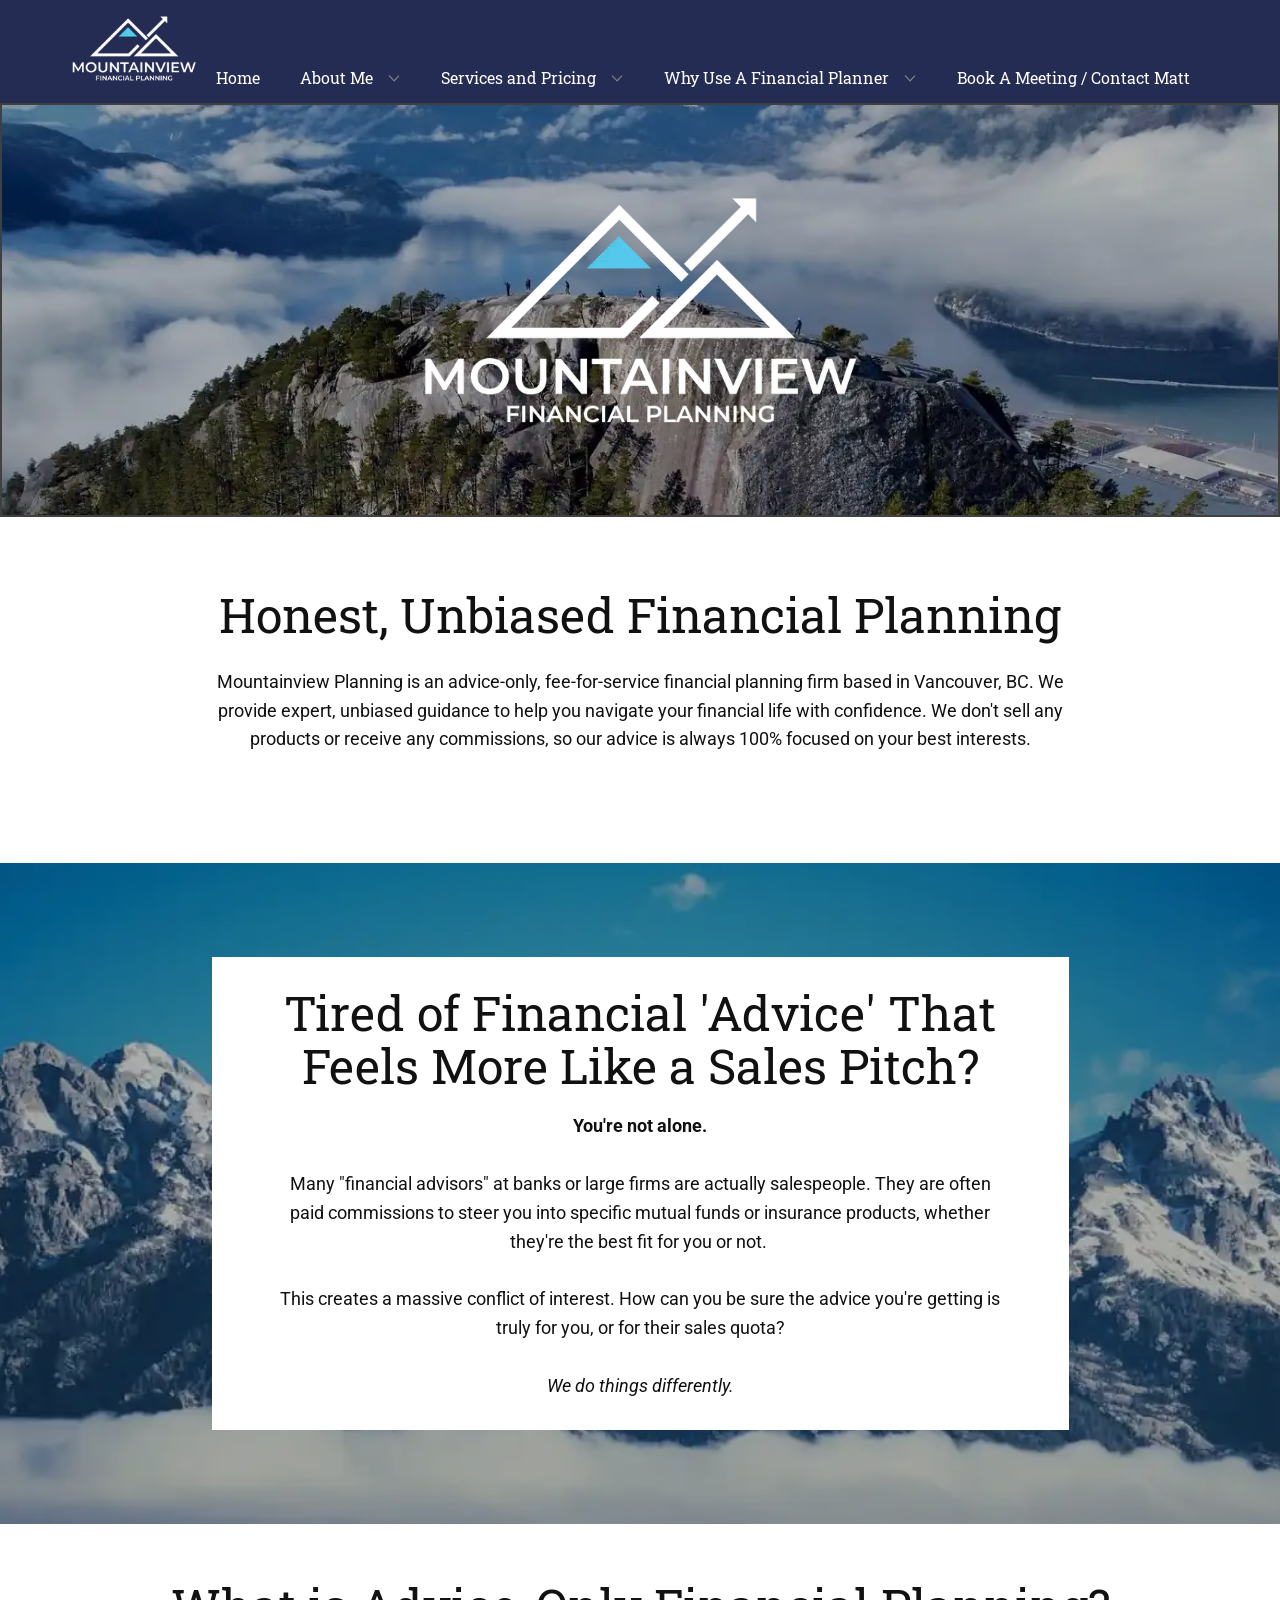
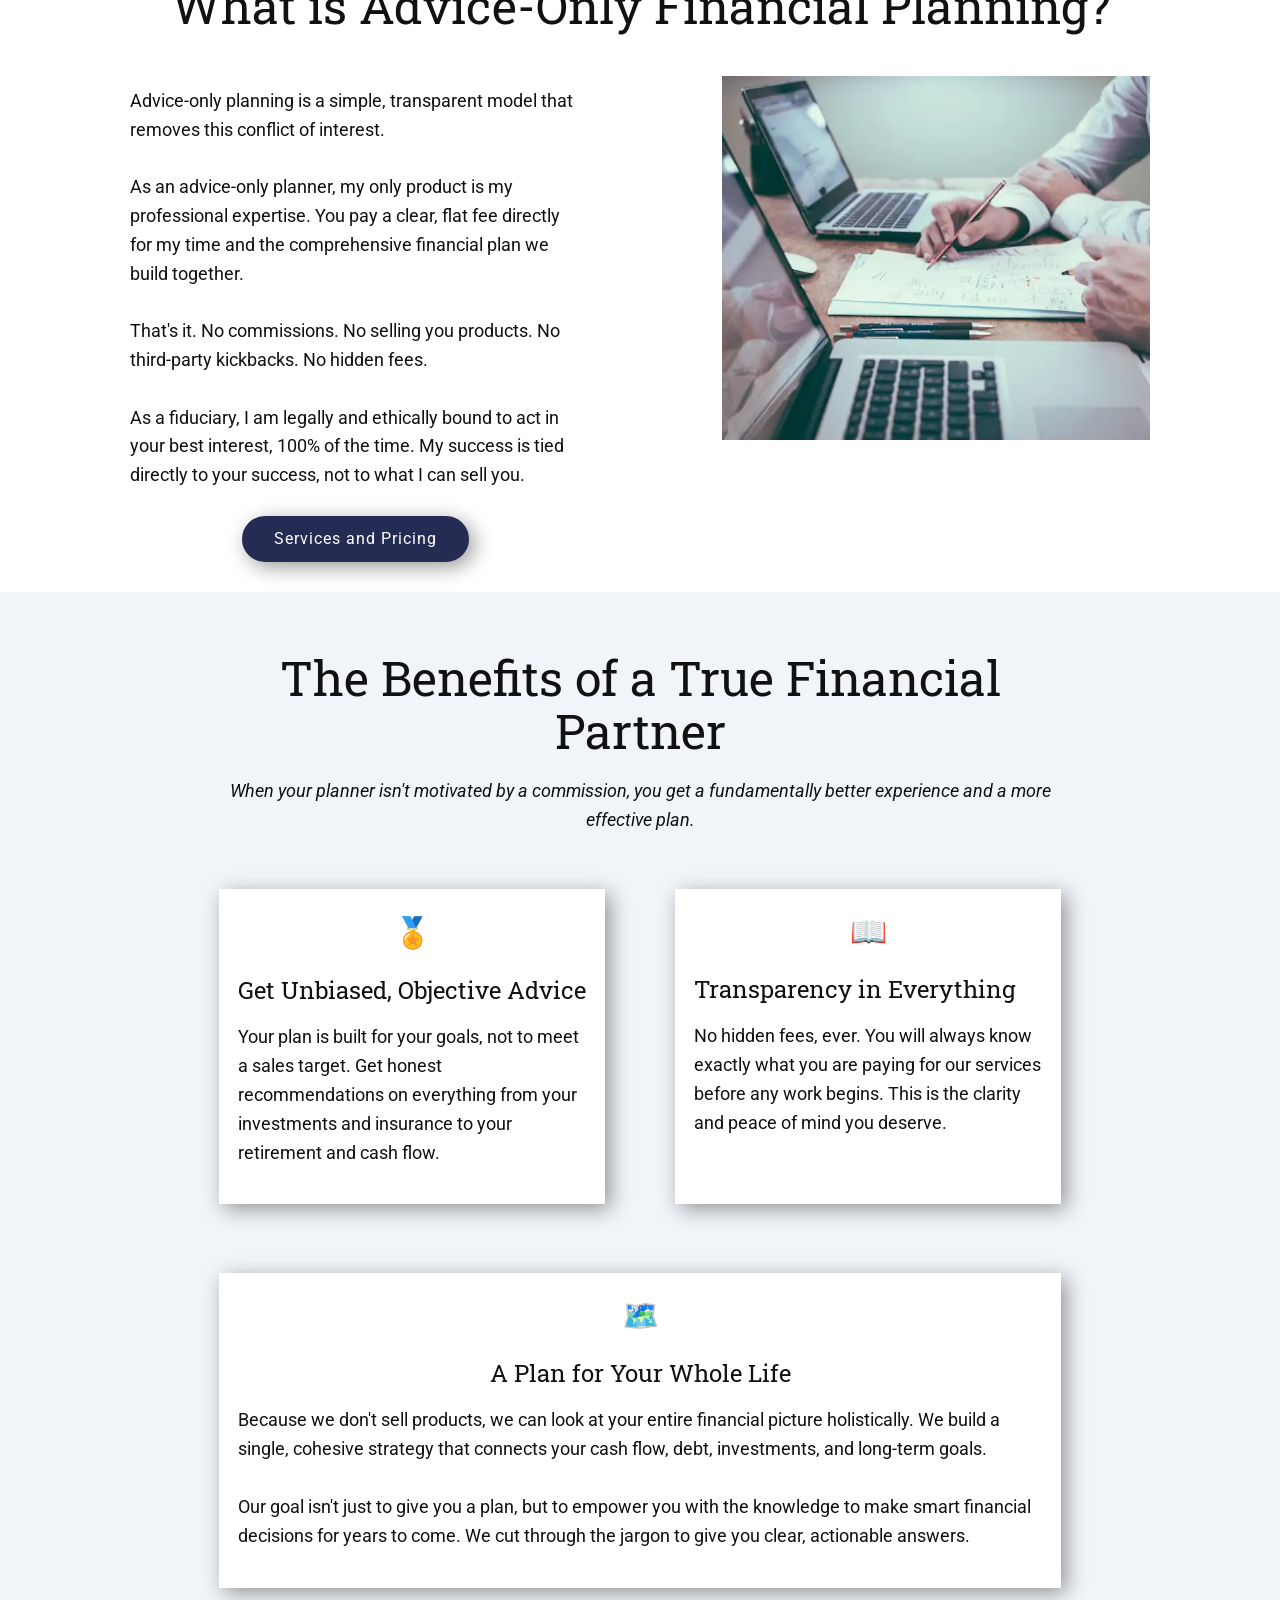
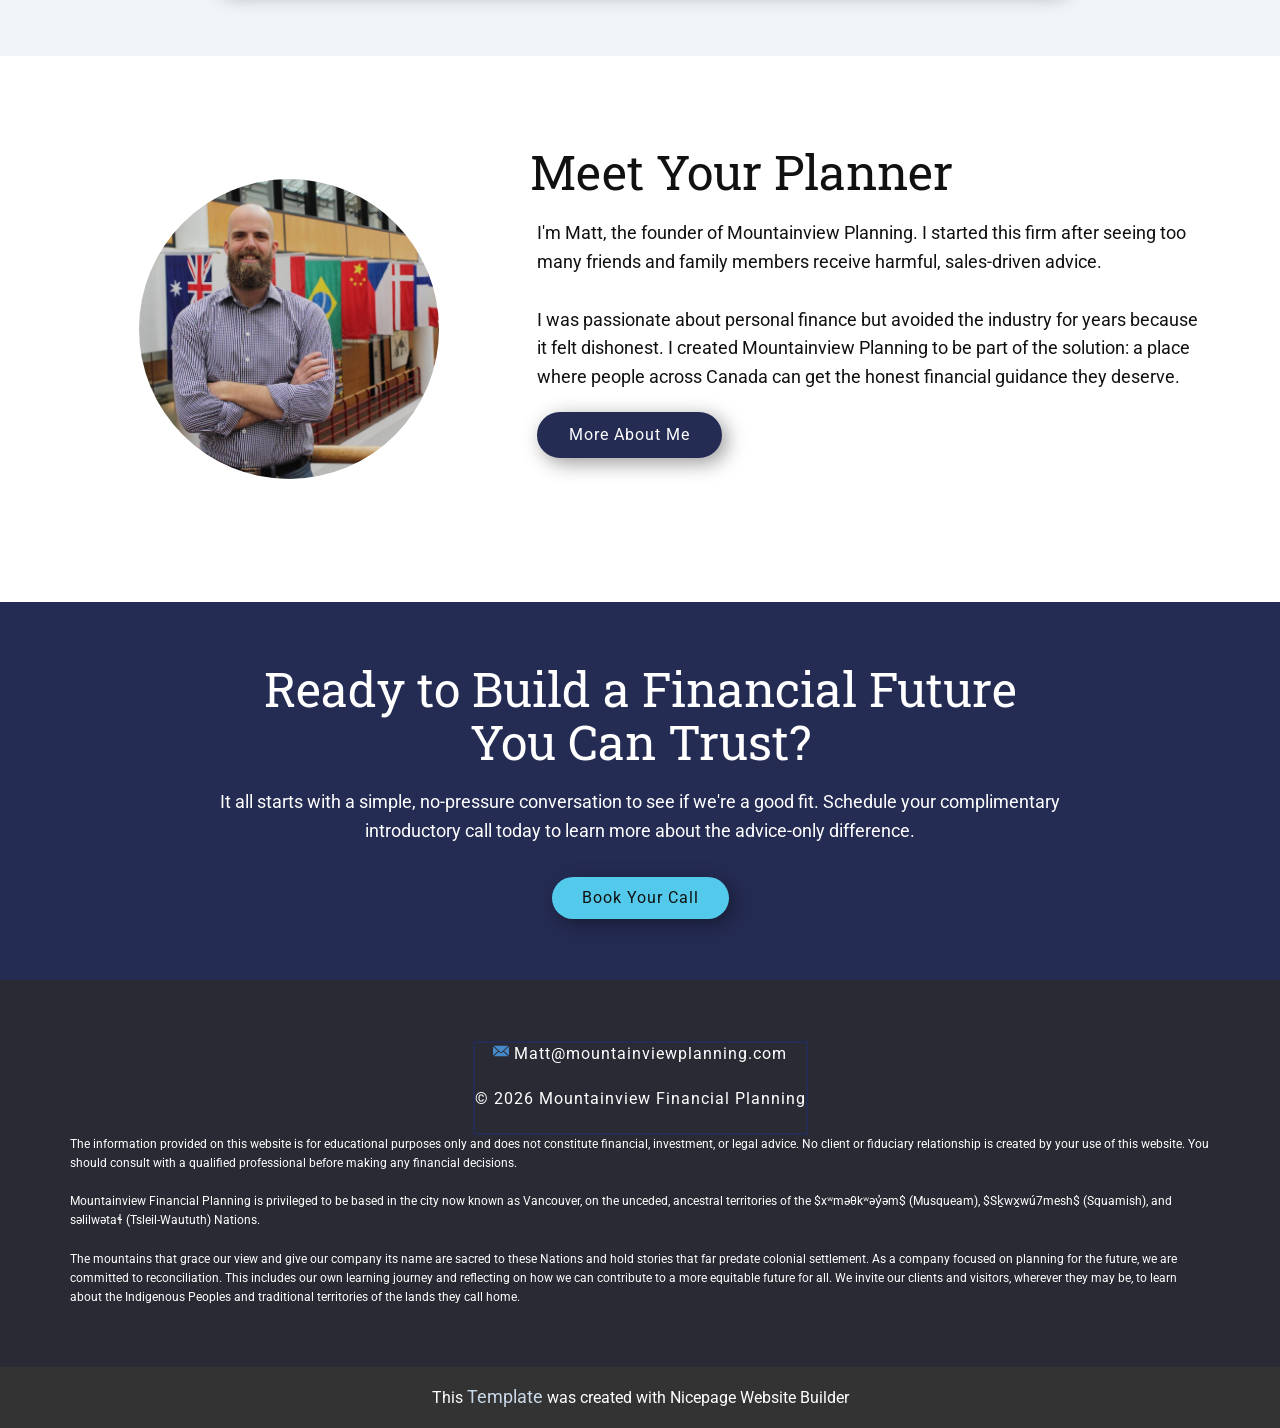
==== commit d55b6fcf: "Add files via upload sitemap fix" ====
--- a/index.html
+++ b/index.html
@@ -1,9 +1,234 @@
-<!doctype html><html style="font-size:16px" lang="en"><meta name="viewport" content="width=device-width,initial-scale=1"><meta charset="utf-8"><meta name="keywords" content="advice-only financial planner, fee-for-service financial planning Canada, unbiased financial advice Vancouver, independent financial planner BC, fiduciary financial advisor"><meta name="description" content="Mountainview Planning offers advice-only, fee-for-service financial planning in Vancouver. Get unbiased, expert guidance with no product sales or hidden fees."><title>Home</title><link rel="stylesheet" href="nicepage.css" media="screen"><link rel="stylesheet" href="index.css" media="screen"><script class="u-script" src="jquery.js" defer=""></script><script class="u-script" src="nicepage.js" defer=""></script><meta name="generator" content="Nicepage 8.4.0, nicepage.com"><link rel="icon" href="images/favicon.png"><link id="u-page-google-font" rel="stylesheet" href="https://fonts.googleapis.com/css2?display=swap&amp;family=Roboto+Slab:wght@100;200;300;400;500;600;700;800;900&amp;family=Roboto:ital,wght@0,100;0,200;0,300;0,400;0,500;0,600;0,700;0,800;0,900;1,100;1,200;1,300;1,400;1,500;1,600;1,700;1,800;1,900"><script type="application/ld+json">{
+<!DOCTYPE html>
+<html style="font-size: 16px;" lang="en"><head>
+    <meta name="viewport" content="width=device-width, initial-scale=1.0">
+    <meta charset="utf-8">
+    <meta name="keywords" content="advice-only financial planner, fee-for-service financial planning Canada, unbiased financial advice Vancouver, independent financial planner BC, fiduciary financial advisor">
+    <meta name="description" content="Mountainview Planning offers advice-only, fee-for-service financial planning in Vancouver. Get unbiased, expert guidance with no product sales or hidden fees.">
+    <title>Home</title>
+    <link rel="stylesheet" href="nicepage.css" media="screen">
+<link rel="stylesheet" href="index.css" media="screen">
+    <script class="u-script" type="text/javascript" src="jquery.js" defer=""></script>
+    <script class="u-script" type="text/javascript" src="nicepage.js" defer=""></script>
+    <meta name="generator" content="Nicepage 8.4.0, nicepage.com">
+    <link rel="icon" href="images/favicon.png">
+    
+    
+    
+    
+    
+    
+    
+    
+    
+    
+    <link id="u-page-google-font" rel="stylesheet" href="https://fonts.googleapis.com/css2?display=swap&amp;family=Roboto+Slab:wght@100;200;300;400;500;600;700;800;900&amp;family=Roboto:ital,wght@0,100;0,200;0,300;0,400;0,500;0,600;0,700;0,800;0,900;1,100;1,200;1,300;1,400;1,500;1,600;1,700;1,800;1,900">
+    <script type="application/ld+json">{
 		"@context": "http://schema.org",
 		"@type": "Organization",
 		"name": "Site1",
 		"logo": "images/LogoCroppedHeader.webp"
-}</script><meta name="theme-color" content="#6484a4"><meta property="og:title" content="Home"><meta property="og:description" content="Mountainview Planning offers advice-only, fee-for-service financial planning in Vancouver. Get unbiased, expert guidance with no product sales or hidden fees."><meta property="og:type" content="website"><meta name="referrer" content="origin"><meta data-intl-tel-input-cdn-path="intlTelInput/"><body data-home-page="Home.html" data-home-page-title="Home" data-path-to-root="./" data-include-products="false" class="u-body u-clearfix u-xl-mode" data-lang="en"><header class="u-clearfix u-header u-palette-2-base u-sticky u-sticky-67d8 u-header" id="header" data-animation-name="" data-animation-duration="0" data-animation-delay="0" data-animation-direction=""><div class="u-clearfix u-sheet u-valign-bottom-lg u-valign-bottom-xl u-valign-middle-sm u-sheet-1"><a href="./" data-page-id="664421079" class="u-image u-logo u-image-1" data-image-width="184" data-image-height="102"><img src="images/LogoCroppedHeader.webp" class="u-logo-image u-logo-image-1" alt="Mountainview Financial Planning advice-only planner logo" title="Home Page"></a><nav class="u-dropdown-icon u-menu u-menu-dropdown u-offcanvas u-menu-1" role="navigation" data-responsive-from="MD"><div class="menu-collapse u-custom-font u-font-roboto-slab" style="font-size:1rem;letter-spacing:0"><a class="u-button-style u-custom-border-radius u-custom-left-right-menu-spacing u-custom-padding-bottom u-custom-text-active-color u-custom-text-hover-color u-custom-top-bottom-menu-spacing u-hamburger-link u-nav-link u-text-active-palette-1-base u-text-hover-palette-2-base" href="#" tabindex="-1" aria-label="Open menu" aria-controls="135f"><svg class="u-svg-link" viewBox="0 0 24 24"><use xlink:href="#menu-hamburger"></use></svg> <svg class="u-svg-content" version="1.1" id="menu-hamburger" viewBox="0 0 16 16" x="0px" y="0px" xmlns:xlink="http://www.w3.org/1999/xlink" xmlns="http://www.w3.org/2000/svg"><g><rect y="1" width="16" height="2"></rect><rect y="7" width="16" height="2"></rect><rect y="13" width="16" height="2"></rect></g></svg></a></div><div class="u-custom-menu u-nav-container"><ul role="menubar" class="u-custom-font u-font-roboto-slab u-nav u-unstyled u-nav-1"><li role="none" class="u-nav-item"><a role="menuitem" class="u-button-style u-nav-link u-radius u-text-active-palette-4-base u-text-hover-palette-4-base u-nav-popup-1" href="./">Home</a><li role="none" class="u-nav-item"><a role="menuitem" class="u-button-style u-nav-link u-radius u-text-active-palette-4-base u-text-hover-palette-4-base u-nav-popup-1" href="About-Me.html">About Me</a><div class="u-nav-popup u-nav-popup-1"><ul role="menu" class="u-border-2 u-border-palette-2-base u-h-spacing-16 u-nav u-radius u-unstyled u-v-spacing-16 u-nav-2" aria-label="About Me menu"><li role="none" class="u-nav-item"><a role="menuitem" class="u-button-style u-nav-link u-palette-2-base u-text-active-palette-4-base u-text-hover-palette-4-base" href="About-Me.html">About Me</a><li role="none" class="u-nav-item"><a role="menuitem" class="u-button-style u-nav-link u-palette-2-base u-text-active-palette-4-base u-text-hover-palette-4-base" href="My-Investment-Philosophy.html">My Investment Philosophy</a></ul></div><li role="none" class="u-nav-item"><a role="menuitem" class="u-button-style u-nav-link u-radius u-text-active-palette-4-base u-text-hover-palette-4-base u-nav-popup-1" href="Services-and-Pricing.html">Services and Pricing</a><div class="u-nav-popup"><ul role="menu" class="u-border-2 u-border-palette-2-base u-h-spacing-16 u-nav u-radius u-unstyled u-v-spacing-16 u-nav-3" aria-label="Services and Pricing menu"><li role="none" class="u-nav-item"><a role="menuitem" class="u-button-style u-nav-link u-palette-2-base u-text-active-palette-4-base u-text-hover-palette-4-base" href="Services-and-Pricing.html">Services and Pricing</a><li role="none" class="u-nav-item"><a role="menuitem" class="u-button-style u-nav-link u-palette-2-base u-text-active-palette-4-base u-text-hover-palette-4-base" href="Who-We-Serve.html">Who We Serve</a></ul></div><li role="none" class="u-nav-item"><a role="menuitem" class="u-button-style u-nav-link u-radius u-text-active-palette-4-base u-text-hover-palette-4-base u-nav-popup-1" href="Why-Use-A-Financial-Planner.html">Why Use A Financial Planner</a><div class="u-nav-popup"><ul role="menu" class="u-border-2 u-border-palette-2-base u-h-spacing-16 u-nav u-radius u-unstyled u-v-spacing-16 u-nav-4" aria-label="Why Use A Financial Planner menu"><li role="none" class="u-nav-item"><a role="menuitem" class="u-button-style u-nav-link u-palette-2-base u-text-active-palette-4-base u-text-hover-palette-4-base" href="Why-Use-A-Financial-Planner.html">Why Use A Financial Planner</a><li role="none" class="u-nav-item"><a role="menuitem" class="u-button-style u-nav-link u-palette-2-base u-text-active-palette-4-base u-text-hover-palette-4-base" href="The-Myth-of-Free-Planning.html">The Myth of "Free" Planning</a></ul></div><li role="none" class="u-nav-item"><a role="menuitem" class="u-button-style u-nav-link u-radius u-text-active-palette-4-base u-text-hover-palette-4-base u-nav-popup-1" href="Book-A-Meeting-Contact-Matt.html">Book A Meeting / Contact Matt</a></ul></div><div class="u-custom-menu u-nav-container-collapse" id="135f" role="region" aria-label="Menu panel"><div class="u-black u-container-style u-inner-container-layout u-opacity u-opacity-95 u-sidenav"><div class="u-inner-container-layout u-sidenav-overflow"><div class="u-menu-close" tabindex="-1" aria-label="Close menu"></div><ul class="u-align-center u-nav u-popupmenu-items u-unstyled u-nav-5" role="menubar"><li role="none" class="u-nav-item"><a role="menuitem" class="u-button-style u-nav-link" href="./">Home</a><li role="none" class="u-nav-item"><a role="menuitem" class="u-button-style u-nav-link" href="About-Me.html">About Me</a><div class="u-nav-popup"><ul role="menu" class="u-border-2 u-border-palette-2-base u-h-spacing-16 u-nav u-radius u-unstyled u-v-spacing-16 u-nav-6" aria-label="About Me menu"><li role="none" class="u-nav-item"><a role="menuitem" class="u-button-style u-nav-link" href="About-Me.html">About Me</a><li role="none" class="u-nav-item"><a role="menuitem" class="u-button-style u-nav-link" href="My-Investment-Philosophy.html">My Investment Philosophy</a></ul></div><li role="none" class="u-nav-item"><a role="menuitem" class="u-button-style u-nav-link" href="Services-and-Pricing.html">Services and Pricing</a><div class="u-nav-popup"><ul role="menu" class="u-border-2 u-border-palette-2-base u-h-spacing-16 u-nav u-radius u-unstyled u-v-spacing-16 u-nav-7" aria-label="Services and Pricing menu"><li role="none" class="u-nav-item"><a role="menuitem" class="u-button-style u-nav-link" href="Services-and-Pricing.html">Services and Pricing</a><li role="none" class="u-nav-item"><a role="menuitem" class="u-button-style u-nav-link" href="Who-We-Serve.html">Who We Serve</a></ul></div><li role="none" class="u-nav-item"><a role="menuitem" class="u-button-style u-nav-link" href="Why-Use-A-Financial-Planner.html">Why Use A Financial Planner</a><div class="u-nav-popup"><ul role="menu" class="u-border-2 u-border-palette-2-base u-h-spacing-16 u-nav u-radius u-unstyled u-v-spacing-16 u-nav-8" aria-label="Why Use A Financial Planner menu"><li role="none" class="u-nav-item"><a role="menuitem" class="u-button-style u-nav-link" href="Why-Use-A-Financial-Planner.html">Why Use A Financial Planner</a><li role="none" class="u-nav-item"><a role="menuitem" class="u-button-style u-nav-link" href="The-Myth-of-Free-Planning.html">The Myth of "Free" Planning</a></ul></div><li role="none" class="u-nav-item"><a role="menuitem" class="u-button-style u-nav-link" href="Book-A-Meeting-Contact-Matt.html">Book A Meeting / Contact Matt</a></ul></div></div><div class="u-black u-menu-overlay u-opacity u-opacity-70"></div></div><style class="menu-style">@media (max-width:939px){[data-responsive-from=MD] .u-nav-container{display:none}[data-responsive-from=MD] .menu-collapse{display:block}}</style></nav></div><style class="u-sticky-style" data-style-id="67d8">.u-body.u-sticky-fixed .u-sticky-67d8,.u-sticky-fixed.u-sticky-67d8{box-shadow:5px 5px 20px 0 rgba(0,0,0,.4)!important}.u-body.u-sticky-fixed .u-sticky-67d8:before,.u-sticky-fixed.u-sticky-67d8:before{borders:top right bottom left!important}</style></header><section class="skrollable u-border-2 u-border-grey-75 u-clearfix u-image u-shading u-section-1" id="block-1" data-image-width="1440" data-image-height="444"><div class="u-clearfix u-sheet u-valign-middle-xl u-sheet-1"><img class="u-image u-image-contain u-image-default u-image-1" src="images/LogoCropped.webp" alt="Mountainview Financial Planning advice-only planner logo" data-image-width="595" data-image-height="330"></div></section><section class="u-clearfix u-section-2" id="block-6"><div class="u-clearfix u-sheet u-sheet-1"><h2 class="u-align-center u-text u-text-1">Honest, Unbiased Financial Planning</h2><p class="u-align-center u-text u-text-2">Mountainview Planning is an advice-only, fee-for-service financial planning firm based in Vancouver, BC. We provide expert, unbiased guidance to help you navigate your financial life with confidence. We don't sell any products or receive any commissions, so our advice is always 100% focused on your best interests.</div></section><section class="u-clearfix u-image u-shading u-section-3" id="block-5" data-image-width="1080" data-image-height="519"><div class="u-clearfix u-sheet u-valign-middle u-sheet-1"><div class="custom-expanded u-align-center u-container-align-center u-container-style u-group u-white u-group-1"><div class="u-container-layout u-valign-middle-lg u-valign-middle-md u-valign-middle-sm u-valign-middle-xs u-valign-top-xl u-container-layout-1"><h2 class="u-align-center u-text u-text-1">Tired of Financial 'Advice' That Feels More Like a Sales Pitch?</h2><p class="u-align-center u-text u-text-2"><span style="font-weight:700">You're not alone.</span><br><br>Many "financial advisors" at banks or large firms are actually salespeople. They are often paid commissions to steer you into specific mutual funds or insurance products, whether they're the best fit for you or not.&nbsp;<br><br>This creates a massive conflict of interest. How can you be sure the advice you're getting is truly for you, or for their sales quota?<br><br><span style="font-style:italic">We do things differently.</span></div></div></div></section><section class="u-clearfix u-section-4" id="block-8"><div class="u-clearfix u-sheet u-valign-middle-md u-valign-middle-sm u-sheet-1"><div class="data-layout-selected u-clearfix u-expanded-width u-gutter-0 u-layout-wrap u-layout-wrap-1"><div class="u-layout" style=""><div class="u-layout-row" style=""><div class="u-align-center u-container-align-center u-container-align-center-lg u-container-align-center-md u-container-align-center-sm u-container-align-center-xl u-container-style u-layout-cell u-left-cell u-size-30 u-size-xs-60 u-white u-layout-cell-1" src=""><div class="u-container-layout u-container-layout-1"><h2 class="u-align-center u-text u-text-1">What is Advice-Only Financial Planning?</h2><p class="u-align-left u-text u-text-2">Advice-only planning is a simple, transparent model that removes this conflict of interest.<br><br>As an advice-only planner, my only product is my professional expertise. You pay a clear, flat fee directly for my time and the comprehensive financial plan we build together.<br><br>That's it. No commissions. No selling you products. No third-party kickbacks. No hidden fees.<br><br>As a fiduciary, I am legally and ethically bound to act in your best interest, 100% of the time. My success is tied directly to&nbsp;your&nbsp;success, not to what I can sell you.</p><a href="Services-and-Pricing.html" data-page-id="474110691" class="u-btn u-button-style u-btn-1" title="Services and Pricing">Services and Pricing</a></div></div><div class="u-align-center u-container-align-center u-container-align-center-xl u-container-style u-layout-cell u-right-cell u-shape-rectangle u-size-30 u-size-xs-60 u-layout-cell-2" src="" data-image-width="1080" data-image-height="1080"><div class="u-container-layout u-valign-middle-lg u-valign-middle-xl u-container-layout-2" src=""><img class="custom-expanded u-image u-image-default u-image-1" src="images/PlannerMeetingPhoto.webp" alt="Two people with laptops and documents having an advice-only financial planning meeting" data-image-width="800" data-image-height="534"></div></div></div></div></div></div></section><section class="u-clearfix u-palette-1-light-3 u-section-5" id="block-9"><div class="u-clearfix u-sheet u-sheet-1"><h2 class="u-align-center u-text u-text-1">The Benefits of a True Financial Partner</h2><p class="u-align-center u-text u-text-2">When your planner isn't motivated by a commission, you get a fundamentally better experience and a more effective plan.<div class="u-container-style u-group u-white u-group-1"><div class="u-container-layout u-container-layout-1"><p class="u-align-center u-text u-text-3">🏅<h3 class="u-align-left u-text u-text-4">Get Unbiased, Objective Advice</h3><p class="u-align-left u-text u-text-5">Your plan is built for&nbsp;your&nbsp;goals, not to meet a sales target. Get honest recommendations on everything from your investments and insurance to your retirement and cash flow.</div></div><div class="u-container-style u-group u-white u-group-2"><div class="u-container-layout u-container-layout-2"><p class="u-align-center u-text u-text-6">📖<h3 class="u-align-left u-text u-text-7">Transparency in Everything</h3><p class="u-align-left u-text u-text-8">No hidden fees, ever. You will always know exactly what you are paying for our services before any work begins. This is the clarity and peace of mind you deserve.</div></div><div class="u-container-style u-expanded-width-xs u-group u-white u-group-3"><div class="u-container-layout u-container-layout-3"><p class="u-align-center u-text u-text-9">🗺️<h3 class="u-align-center u-text u-text-10">A Plan for Your&nbsp;Whole&nbsp;Life</h3><p class="u-align-left u-text u-text-11">Because we don't sell products, we can look at your entire financial picture holistically. We build a single, cohesive strategy that connects your cash flow, debt, investments, and long-term goals.<br><br>Our goal isn't just to give you a plan, but to empower you with the knowledge to make smart financial decisions for years to come. We cut through the jargon to give you clear, actionable answers.</div></div></div></section><section class="u-clearfix u-section-6" id="block-3"><div class="u-clearfix u-sheet u-valign-middle-lg u-valign-middle-md u-valign-middle-sm u-valign-middle-xl u-valign-top-xs u-sheet-1"><div class="data-layout-selected u-clearfix u-expanded-width u-gutter-0 u-layout-wrap u-layout-wrap-1"><div class="u-layout"><div class="u-layout-row"><div class="u-align-center u-container-align-center u-container-style u-layout-cell u-left-cell u-size-23 u-layout-cell-1"><div class="u-container-layout u-valign-middle u-container-layout-1"><div alt="Head Shot of Matthew Matt Learning MBA CFP QAFP an advice only planner in Vancouver BC" class="u-image u-image-circle u-image-1" src="" data-image-width="1221" data-image-height="1221"></div></div></div><div class="u-align-left u-container-align-left u-container-align-left-lg u-container-align-left-md u-container-align-left-sm u-container-align-left-xl u-container-style u-layout-cell u-right-cell u-size-37 u-layout-cell-2"><div class="u-container-layout u-valign-bottom-xs u-valign-middle-lg u-valign-middle-md u-valign-middle-sm u-valign-top-xl u-container-layout-2"><h2 class="u-align-center-xs u-align-left-lg u-align-left-md u-align-left-sm u-align-left-xl u-text u-text-default-lg u-text-default-md u-text-default-sm u-text-default-xl u-text-1">Meet Your Planner</h2><p class="u-align-left u-text u-text-2">I'm Matt, the founder of Mountainview Planning. I started this firm after seeing too many friends and family members receive harmful, sales-driven advice.<br><br>I was passionate about personal finance but avoided the industry for years because it felt dishonest. I created Mountainview Planning to be part of the solution: a place where people across Canada can get the honest financial guidance they deserve.</p><a href="About-Me.html" data-page-id="700302383" class="u-align-left u-btn u-button-style u-btn-1" title="About Me">More About Me</a></div></div></div></div></div></div></section><section class="u-clearfix u-palette-2-base u-section-7" id="block-10"><div class="u-clearfix u-sheet u-sheet-1"><h2 class="u-align-center u-text u-text-1">Ready to Build a Financial Future You Can Trust?</h2><p class="u-align-center u-text u-text-2">It all starts with a simple, no-pressure conversation to see if we're a good fit. Schedule your complimentary introductory call today to learn more about the advice-only difference.</p><a href="Book-A-Meeting-Contact-Matt.html" data-page-id="243171499" class="u-border-none u-btn u-button-style u-palette-4-base u-btn-1" title="Book A Meeting Contact Matt">Book Your Call</a></div></section><footer class="u-align-center u-clearfix u-container-align-center u-container-align-center-xl u-footer u-palette-2-dark-3 u-footer" id="footer"><div class="u-clearfix u-sheet u-valign-middle-lg u-valign-middle-md u-valign-middle-xl u-sheet-1"><a href="mailto:Matt@mountainviewplanning.com" class="u-active-none u-btn u-btn-rectangle u-button-style u-hover-none u-none u-text-body-alt-color u-btn-1"><span class="u-icon u-icon-1"><svg class="u-svg-content" viewBox="0 0 24 16" x="0px" y="0px" style="width:1em;height:1em"><path fill="currentColor" d="M23.8,1.1l-7.3,6.8l7.3,6.8c0.1-0.2,0.2-0.6,0.2-0.9V2C24,1.7,23.9,1.4,23.8,1.1z M21.8,0H2.2
+}</script>
+    <meta name="theme-color" content="#6484a4">
+    <meta property="og:title" content="Home">
+    <meta property="og:description" content="Mountainview Planning offers advice-only, fee-for-service financial planning in Vancouver. Get unbiased, expert guidance with no product sales or hidden fees.">
+    <meta property="og:type" content="website">
+  <meta name="referrer" content="origin"><meta data-intl-tel-input-cdn-path="intlTelInput/"></head>
+  <body data-home-page="Home.html" data-home-page-title="Home" data-path-to-root="./" data-include-products="false" class="u-body u-clearfix u-xl-mode" data-lang="en"><header class="u-clearfix u-header u-palette-2-base u-sticky u-sticky-67d8 u-header" id="header" data-animation-name="" data-animation-duration="0" data-animation-delay="0" data-animation-direction=""><div class="u-clearfix u-sheet u-valign-bottom-lg u-valign-bottom-xl u-valign-middle-sm u-sheet-1">
+        <a href="./" data-page-id="664421079" class="u-image u-logo u-image-1" data-image-width="184" data-image-height="102">
+          <img src="images/LogoCroppedHeader.webp" class="u-logo-image u-logo-image-1" alt="Mountainview Financial Planning advice-only planner logo" title="Home Page">
+        </a>
+        <nav class="u-dropdown-icon u-menu u-menu-dropdown u-offcanvas u-menu-1" role="navigation" data-responsive-from="MD">
+          <div class="menu-collapse u-custom-font u-font-roboto-slab" style="font-size: 1rem; letter-spacing: 0px;">
+            <a class="u-button-style u-custom-border-radius u-custom-left-right-menu-spacing u-custom-padding-bottom u-custom-text-active-color u-custom-text-hover-color u-custom-top-bottom-menu-spacing u-hamburger-link u-nav-link u-text-active-palette-1-base u-text-hover-palette-2-base" href="#" tabindex="-1" aria-label="Open menu" aria-controls="135f">
+              <svg class="u-svg-link" viewBox="0 0 24 24"><use xlink:href="#menu-hamburger"></use></svg>
+              <svg class="u-svg-content" version="1.1" id="menu-hamburger" viewBox="0 0 16 16" x="0px" y="0px" xmlns:xlink="http://www.w3.org/1999/xlink" xmlns="http://www.w3.org/2000/svg"><g><rect y="1" width="16" height="2"></rect><rect y="7" width="16" height="2"></rect><rect y="13" width="16" height="2"></rect>
+</g></svg>
+            </a>
+          </div>
+          <div class="u-custom-menu u-nav-container">
+            <ul role="menubar" class="u-custom-font u-font-roboto-slab u-nav u-unstyled u-nav-1"><li role="none" class="u-nav-item"><a role="menuitem" class="u-button-style u-nav-link u-radius u-text-active-palette-4-base u-text-hover-palette-4-base u-nav-popup-1" href="./">Home</a>
+</li><li role="none" class="u-nav-item"><a role="menuitem" class="u-button-style u-nav-link u-radius u-text-active-palette-4-base u-text-hover-palette-4-base u-nav-popup-1" href="About-Me.html">About Me</a><div class="u-nav-popup u-nav-popup-1"><ul role="menu" class="u-border-2 u-border-palette-2-base u-h-spacing-16 u-nav u-radius u-unstyled u-v-spacing-16 u-nav-2" aria-label="About Me menu"><li role="none" class="u-nav-item"><a role="menuitem" class="u-button-style u-nav-link u-palette-2-base u-text-active-palette-4-base u-text-hover-palette-4-base" href="About-Me.html">About Me</a>
+</li><li role="none" class="u-nav-item"><a role="menuitem" class="u-button-style u-nav-link u-palette-2-base u-text-active-palette-4-base u-text-hover-palette-4-base" href="My-Investment-Philosophy.html">My Investment Philosophy</a>
+</li></ul>
+</div>
+</li><li role="none" class="u-nav-item"><a role="menuitem" class="u-button-style u-nav-link u-radius u-text-active-palette-4-base u-text-hover-palette-4-base u-nav-popup-1" href="Services-and-Pricing.html">Services and Pricing</a><div class="u-nav-popup"><ul role="menu" class="u-border-2 u-border-palette-2-base u-h-spacing-16 u-nav u-radius u-unstyled u-v-spacing-16 u-nav-3" aria-label="Services and Pricing menu"><li role="none" class="u-nav-item"><a role="menuitem" class="u-button-style u-nav-link u-palette-2-base u-text-active-palette-4-base u-text-hover-palette-4-base" href="Services-and-Pricing.html">Services and Pricing</a>
+</li><li role="none" class="u-nav-item"><a role="menuitem" class="u-button-style u-nav-link u-palette-2-base u-text-active-palette-4-base u-text-hover-palette-4-base" href="Who-We-Serve.html">Who We Serve</a>
+</li></ul>
+</div>
+</li><li role="none" class="u-nav-item"><a role="menuitem" class="u-button-style u-nav-link u-radius u-text-active-palette-4-base u-text-hover-palette-4-base u-nav-popup-1" href="Why-Use-A-Financial-Planner.html">Why Use A Financial Planner</a><div class="u-nav-popup"><ul role="menu" class="u-border-2 u-border-palette-2-base u-h-spacing-16 u-nav u-radius u-unstyled u-v-spacing-16 u-nav-4" aria-label="Why Use A Financial Planner menu"><li role="none" class="u-nav-item"><a role="menuitem" class="u-button-style u-nav-link u-palette-2-base u-text-active-palette-4-base u-text-hover-palette-4-base" href="Why-Use-A-Financial-Planner.html">Why Use A Financial Planner</a>
+</li><li role="none" class="u-nav-item"><a role="menuitem" class="u-button-style u-nav-link u-palette-2-base u-text-active-palette-4-base u-text-hover-palette-4-base" href="The-Myth-of-Free-Planning.html">The Myth of "Free" Planning</a>
+</li></ul>
+</div>
+</li><li role="none" class="u-nav-item"><a role="menuitem" class="u-button-style u-nav-link u-radius u-text-active-palette-4-base u-text-hover-palette-4-base u-nav-popup-1" href="Book-A-Meeting-Contact-Matt.html">Book A Meeting / Contact Matt</a>
+</li></ul>
+          </div>
+          <div class="u-custom-menu u-nav-container-collapse" id="135f" role="region" aria-label="Menu panel">
+            <div class="u-black u-container-style u-inner-container-layout u-opacity u-opacity-95 u-sidenav">
+              <div class="u-inner-container-layout u-sidenav-overflow">
+                <div class="u-menu-close" tabindex="-1" aria-label="Close menu"></div>
+                <ul class="u-align-center u-nav u-popupmenu-items u-unstyled u-nav-5" role="menubar"><li role="none" class="u-nav-item"><a role="menuitem" class="u-button-style u-nav-link" href="./">Home</a>
+</li><li role="none" class="u-nav-item"><a role="menuitem" class="u-button-style u-nav-link" href="About-Me.html">About Me</a><div class="u-nav-popup"><ul role="menu" class="u-border-2 u-border-palette-2-base u-h-spacing-16 u-nav u-radius u-unstyled u-v-spacing-16 u-nav-6" aria-label="About Me menu"><li role="none" class="u-nav-item"><a role="menuitem" class="u-button-style u-nav-link" href="About-Me.html">About Me</a>
+</li><li role="none" class="u-nav-item"><a role="menuitem" class="u-button-style u-nav-link" href="My-Investment-Philosophy.html">My Investment Philosophy</a>
+</li></ul>
+</div>
+</li><li role="none" class="u-nav-item"><a role="menuitem" class="u-button-style u-nav-link" href="Services-and-Pricing.html">Services and Pricing</a><div class="u-nav-popup"><ul role="menu" class="u-border-2 u-border-palette-2-base u-h-spacing-16 u-nav u-radius u-unstyled u-v-spacing-16 u-nav-7" aria-label="Services and Pricing menu"><li role="none" class="u-nav-item"><a role="menuitem" class="u-button-style u-nav-link" href="Services-and-Pricing.html">Services and Pricing</a>
+</li><li role="none" class="u-nav-item"><a role="menuitem" class="u-button-style u-nav-link" href="Who-We-Serve.html">Who We Serve</a>
+</li></ul>
+</div>
+</li><li role="none" class="u-nav-item"><a role="menuitem" class="u-button-style u-nav-link" href="Why-Use-A-Financial-Planner.html">Why Use A Financial Planner</a><div class="u-nav-popup"><ul role="menu" class="u-border-2 u-border-palette-2-base u-h-spacing-16 u-nav u-radius u-unstyled u-v-spacing-16 u-nav-8" aria-label="Why Use A Financial Planner menu"><li role="none" class="u-nav-item"><a role="menuitem" class="u-button-style u-nav-link" href="Why-Use-A-Financial-Planner.html">Why Use A Financial Planner</a>
+</li><li role="none" class="u-nav-item"><a role="menuitem" class="u-button-style u-nav-link" href="The-Myth-of-Free-Planning.html">The Myth of "Free" Planning</a>
+</li></ul>
+</div>
+</li><li role="none" class="u-nav-item"><a role="menuitem" class="u-button-style u-nav-link" href="Book-A-Meeting-Contact-Matt.html">Book A Meeting / Contact Matt</a>
+</li></ul>
+              </div>
+            </div>
+            <div class="u-black u-menu-overlay u-opacity u-opacity-70"></div>
+          </div>
+          <style class="menu-style">@media (max-width: 939px) {
+                    [data-responsive-from="MD"] .u-nav-container {
+                        display: none;
+                    }
+                    [data-responsive-from="MD"] .menu-collapse {
+                        display: block;
+                    }
+                }</style>
+        </nav>
+      </div><style class="u-sticky-style" data-style-id="67d8">.u-sticky-fixed.u-sticky-67d8, .u-body.u-sticky-fixed .u-sticky-67d8 {
+box-shadow: 5px 5px 20px 0 rgba(0,0,0,0.4) !important
+}.u-sticky-fixed.u-sticky-67d8:before, .u-body.u-sticky-fixed .u-sticky-67d8:before {
+borders: top right bottom left !important
+} </style></header>
+    <section class="skrollable u-border-2 u-border-grey-75 u-clearfix u-image u-shading u-section-1" id="block-1" data-image-width="1440" data-image-height="444">
+      <div class="u-clearfix u-sheet u-valign-middle-xl u-sheet-1">
+        <img class="u-image u-image-contain u-image-default u-image-1" src="images/LogoCropped.webp" alt="Mountainview Financial Planning advice-only planner logo" data-image-width="595" data-image-height="330">
+      </div>
+    </section>
+    <section class="u-clearfix u-section-2" id="block-6">
+      <div class="u-clearfix u-sheet u-sheet-1">
+        <h2 class="u-align-center u-text u-text-1"> Honest, Unbiased Financial Planning</h2>
+        <p class="u-align-center u-text u-text-2"> Mountainview Planning is an advice-only, fee-for-service financial planning firm based in Vancouver, BC. We provide expert, unbiased guidance to help you navigate your financial life with confidence. We don't sell any products or receive any commissions, so our advice is always 100% focused on your best interests.</p>
+      </div>
+    </section>
+    <section class="u-clearfix u-image u-shading u-section-3" id="block-5" data-image-width="1080" data-image-height="519">
+      <div class="u-clearfix u-sheet u-valign-middle u-sheet-1">
+        <div class="custom-expanded u-align-center u-container-align-center u-container-style u-group u-white u-group-1">
+          <div class="u-container-layout u-valign-middle-lg u-valign-middle-md u-valign-middle-sm u-valign-middle-xs u-valign-top-xl u-container-layout-1">
+            <h2 class="u-align-center u-text u-text-1">Tired of Financial 'Advice' That Feels More Like a Sales Pitch? </h2>
+            <p class="u-align-center u-text u-text-2"><span style="font-weight: 700;"> You're not alone.</span>
+              <br>
+              <br>Many "financial advisors" at banks or large firms are actually salespeople. They are often paid commissions to steer you into specific mutual funds or insurance products, whether they're the best fit for you or not.&nbsp;<br>
+              <br>This creates a massive conflict of interest. How can you be sure the advice you're getting is truly for you, or for their sales quota?<br>
+              <br><span style="font-style: italic;">We do things differently.</span>
+            </p>
+          </div>
+        </div>
+      </div>
+    </section>
+    <section class="u-clearfix u-section-4" id="block-8">
+      <div class="u-clearfix u-sheet u-valign-middle-md u-valign-middle-sm u-sheet-1">
+        <div class="data-layout-selected u-clearfix u-expanded-width u-gutter-0 u-layout-wrap u-layout-wrap-1">
+          <div class="u-layout" style="">
+            <div class="u-layout-row" style="">
+              <div class="u-align-center u-container-align-center u-container-align-center-lg u-container-align-center-md u-container-align-center-sm u-container-align-center-xl u-container-style u-layout-cell u-left-cell u-size-30 u-size-xs-60 u-white u-layout-cell-1" src="">
+                <div class="u-container-layout u-container-layout-1">
+                  <h2 class="u-align-center u-text u-text-1">What is Advice-Only Financial Planning?</h2>
+                  <p class="u-align-left u-text u-text-2"> Advice-only planning is a simple, transparent model that removes this conflict of interest.<br>
+                    <br>As an advice-only planner, my only product is my professional expertise. You pay a clear, flat fee directly for my time and the comprehensive financial plan we build together.<br>
+                    <br>That's it. No commissions. No selling you products. No third-party kickbacks. No hidden fees.<br>
+                    <br>As a fiduciary, I am legally and ethically bound to act in your best interest, 100% of the time. My success is tied directly to&nbsp;your&nbsp;success, not to what I can sell you.
+                  </p>
+                  <a href="Services-and-Pricing.html" data-page-id="474110691" class="u-btn u-button-style u-btn-1" title="Services and Pricing">Services and Pricing </a>
+                </div>
+              </div>
+              <div class="u-align-center u-container-align-center u-container-align-center-xl u-container-style u-layout-cell u-right-cell u-shape-rectangle u-size-30 u-size-xs-60 u-layout-cell-2" src="" data-image-width="1080" data-image-height="1080">
+                <div class="u-container-layout u-valign-middle-lg u-valign-middle-xl u-container-layout-2" src="">
+                  <img class="custom-expanded u-image u-image-default u-image-1" src="images/PlannerMeetingPhoto.webp" alt="Two people with laptops and documents having an advice-only financial planning meeting" data-image-width="800" data-image-height="534">
+                </div>
+              </div>
+            </div>
+          </div>
+        </div>
+      </div>
+    </section>
+    <section class="u-clearfix u-palette-1-light-3 u-section-5" id="block-9">
+      <div class="u-clearfix u-sheet u-sheet-1">
+        <h2 class="u-align-center u-text u-text-1"> The Benefits of a True Financial Partner</h2>
+        <p class="u-align-center u-text u-text-2"> When your planner isn't motivated by a commission, you get a fundamentally better experience and a more effective plan.</p>
+        <div class="u-container-style u-group u-white u-group-1">
+          <div class="u-container-layout u-container-layout-1">
+            <p class="u-align-center u-text u-text-3"> 🏅</p>
+            <h3 class="u-align-left u-text u-text-4"> Get Unbiased, Objective Advice</h3>
+            <p class="u-align-left u-text u-text-5"> Your plan is built for&nbsp;your&nbsp;goals, not to meet a sales target. Get honest recommendations on everything from your investments and insurance to your retirement and cash flow.</p>
+          </div>
+        </div>
+        <div class="u-container-style u-group u-white u-group-2">
+          <div class="u-container-layout u-container-layout-2">
+            <p class="u-align-center u-text u-text-6"> 📖</p>
+            <h3 class="u-align-left u-text u-text-7"> Transparency in Everything</h3>
+            <p class="u-align-left u-text u-text-8"> No hidden fees, ever. You will always know exactly what you are paying for our services before any work begins. This is the clarity and peace of mind you deserve.</p>
+          </div>
+        </div>
+        <div class="u-container-style u-expanded-width-xs u-group u-white u-group-3">
+          <div class="u-container-layout u-container-layout-3">
+            <p class="u-align-center u-text u-text-9">🗺️ </p>
+            <h3 class="u-align-center u-text u-text-10"> A Plan for Your&nbsp;Whole&nbsp;Life</h3>
+            <p class="u-align-left u-text u-text-11"> Because we don't sell products, we can look at your entire financial picture holistically. We build a single, cohesive strategy that connects your cash flow, debt, investments, and long-term goals.<br>
+              <br>Our goal isn't just to give you a plan, but to empower you with the knowledge to make smart financial decisions for years to come. We cut through the jargon to give you clear, actionable answers.
+            </p>
+          </div>
+        </div>
+      </div>
+    </section>
+    <section class="u-clearfix u-section-6" id="block-3">
+      <div class="u-clearfix u-sheet u-valign-middle-lg u-valign-middle-md u-valign-middle-sm u-valign-middle-xl u-valign-top-xs u-sheet-1">
+        <div class="data-layout-selected u-clearfix u-expanded-width u-gutter-0 u-layout-wrap u-layout-wrap-1">
+          <div class="u-layout">
+            <div class="u-layout-row">
+              <div class="u-align-center u-container-align-center u-container-style u-layout-cell u-left-cell u-size-23 u-layout-cell-1">
+                <div class="u-container-layout u-valign-middle u-container-layout-1">
+                  <div alt="Head Shot of Matthew Matt Learning MBA CFP QAFP an advice only planner in Vancouver BC" class="u-image u-image-circle u-image-1" src="" data-image-width="1221" data-image-height="1221"></div>
+                </div>
+              </div>
+              <div class="u-align-left u-container-align-left u-container-align-left-lg u-container-align-left-md u-container-align-left-sm u-container-align-left-xl u-container-style u-layout-cell u-right-cell u-size-37 u-layout-cell-2">
+                <div class="u-container-layout u-valign-bottom-xs u-valign-middle-lg u-valign-middle-md u-valign-middle-sm u-valign-top-xl u-container-layout-2">
+                  <h2 class="u-align-center-xs u-align-left-lg u-align-left-md u-align-left-sm u-align-left-xl u-text u-text-default-lg u-text-default-md u-text-default-sm u-text-default-xl u-text-1">Meet Your Planner</h2>
+                  <p class="u-align-left u-text u-text-2"> I'm Matt, the founder of Mountainview Planning. I started this firm after seeing too many friends and family members receive harmful, sales-driven advice.<br>
+                    <br>I was passionate about personal finance but avoided the industry for years because it felt dishonest. I created Mountainview Planning to be part of the solution: a place where people across Canada can get the honest financial guidance they deserve.
+                  </p>
+                  <a href="About-Me.html" data-page-id="700302383" class="u-align-left u-btn u-button-style u-btn-1" title="About Me">More About Me </a>
+                </div>
+              </div>
+            </div>
+          </div>
+        </div>
+      </div>
+    </section>
+    <section class="u-clearfix u-palette-2-base u-section-7" id="block-10">
+      <div class="u-clearfix u-sheet u-sheet-1">
+        <h2 class="u-align-center u-text u-text-1"> Ready to Build a Financial Future You Can Trust?</h2>
+        <p class="u-align-center u-text u-text-2"> It all starts with a simple, no-pressure conversation to see if we're a good fit. Schedule your complimentary introductory call today to learn more about the advice-only difference.</p>
+        <a href="Book-A-Meeting-Contact-Matt.html" data-page-id="243171499" class="u-border-none u-btn u-button-style u-palette-4-base u-btn-1" title="Book A Meeting Contact Matt">Book Your Call </a>
+      </div>
+    </section>
+    
+    
+    
+    
+    <footer class="u-align-center u-clearfix u-container-align-center u-container-align-center-xl u-footer u-palette-2-dark-3 u-footer" id="footer"><div class="u-clearfix u-sheet u-valign-middle-lg u-valign-middle-md u-valign-middle-xl u-sheet-1">
+        <a href="mailto:Matt@mountainviewplanning.com" class="u-active-none u-btn u-btn-rectangle u-button-style u-hover-none u-none u-text-body-alt-color u-btn-1"><span class="u-icon u-icon-1"><svg class="u-svg-content" viewBox="0 0 24 16" x="0px" y="0px" style="width: 1em; height: 1em;"><path fill="currentColor" d="M23.8,1.1l-7.3,6.8l7.3,6.8c0.1-0.2,0.2-0.6,0.2-0.9V2C24,1.7,23.9,1.4,23.8,1.1z M21.8,0H2.2
 	c-0.4,0-0.7,0.1-1,0.2L10.6,9c0.8,0.8,2.2,0.8,3,0l9.2-8.7C22.6,0.1,22.2,0,21.8,0z M0.2,1.1C0.1,1.4,0,1.7,0,2V14
 	c0,0.3,0.1,0.6,0.2,0.9l7.3-6.8L0.2,1.1z M15.5,9l-1.1,1c-1.3,1.2-3.6,1.2-4.9,0l-1-1l-7.3,6.8c0.2,0.1,0.6,0.2,1,0.2H22
-	c0.4,0,0.6-0.1,1-0.2L15.5,9z"></path></svg></span>&nbsp;Matt@mountainviewplanning.com<br><br>© 2026 Mountainview Financial Planning<br><br></a><p class="u-align-left u-small-text u-text u-text-variant u-text-1">The information provided on this website is for educational purposes only and does not constitute financial, investment, or legal advice. No client or fiduciary relationship is created by your use of this website. You should consult with a qualified professional before making any financial decisions.<br><br>Mountainview Financial Planning is privileged to be based in the city now known as Vancouver, on the unceded, ancestral territories of the $xʷməθkʷəy̓əm$ (Musqueam), $Sḵwx̱wú7mesh$ (Squamish), and səlilwətaɬ (Tsleil-Waututh) Nations.<br><br>The mountains that grace our view and give our company its name are sacred to these Nations and hold stories that far predate colonial settlement. As a company focused on planning for the future, we are committed to reconciliation. This includes our own learning journey and reflecting on how we can contribute to a more equitable future for all. We invite our clients and visitors, wherever they may be, to learn about the Indigenous Peoples and traditional territories of the lands they call home.</div></footer><section class="u-backlink u-clearfix u-grey-80">This <a href="https://nicepage.com/templates">Template</a> was created with Nicepage Website Builder</section>+	c0.4,0,0.6-0.1,1-0.2L15.5,9z"></path></svg></span>&nbsp;Matt@mountainviewplanning.com<br>
+          <br>© 2026 Mountainview Financial Planning<br>
+          <br>
+        </a>
+        <p class="u-align-left u-small-text u-text u-text-variant u-text-1"> The information provided on this website is for educational purposes only and does not constitute financial, investment, or legal advice. No client or fiduciary relationship is created by your use of this website. You should consult with a qualified professional before making any financial decisions.<br>
+          <br>Mountainview Financial Planning is privileged to be based in the city now known as Vancouver, on the unceded, ancestral territories of the $xʷməθkʷəy̓əm$ (Musqueam), $Sḵwx̱wú7mesh$ (Squamish), and səlilwətaɬ (Tsleil-Waututh) Nations.<br>
+          <br>The mountains that grace our view and give our company its name are sacred to these Nations and hold stories that far predate colonial settlement. As a company focused on planning for the future, we are committed to reconciliation. This includes our own learning journey and reflecting on how we can contribute to a more equitable future for all. We invite our clients and visitors, wherever they may be, to learn about the Indigenous Peoples and traditional territories of the lands they call home.
+        </p>
+      </div></footer>
+    <section class="u-backlink u-clearfix u-grey-80"> This <a href="https://nicepage.com/templates">Template</a> was created with Nicepage Website Builder 
+    </section>
+  
+</body></html>
--- a/nicepage.css
+++ b/nicepage.css
@@ -1,11 +1,46475 @@
-@charset "UTF-8";/*!
+/*begin-commonstyles library*//*!
  * froala_editor v4.0.6 (https://www.froala.com/wysiwyg-editor)
  * License https://froala.com/wysiwyg-editor/terms/
  * Copyright 2014-2021 Froala Labs
- */.fr-clearfix::after{clear:both;display:block;content:"";height:0}.fr-hide-by-clipping{position:absolute;width:1px;height:1px;padding:0;margin:-1px;overflow:hidden;clip:rect(0,0,0,0);border:0}.fr-view .fr-img-caption.fr-rounded img,.fr-view img.fr-rounded{border-radius:10px;-moz-border-radius:10px;-webkit-border-radius:10px;-moz-background-clip:padding;-webkit-background-clip:padding-box;background-clip:padding-box}.fr-view .fr-img-caption.fr-shadow img,.fr-view img.fr-shadow{-webkit-box-shadow:10px 10px 5px 0 #ccc;-moz-box-shadow:10px 10px 5px 0 #ccc;box-shadow:10px 10px 5px 0 #ccc}.fr-view .fr-img-caption.fr-bordered img,.fr-view img.fr-bordered{border:solid 5px #ccc}.fr-view img.fr-bordered{-webkit-box-sizing:content-box;-moz-box-sizing:content-box;box-sizing:content-box}.fr-view .fr-img-caption.fr-bordered img{-webkit-box-sizing:border-box;-moz-box-sizing:border-box;box-sizing:border-box}.fr-view{word-wrap:break-word}.fr-view span[style~="color:"] a{color:inherit}.fr-view strong{font-weight:700}.fr-view table[border='0'] td:not([class]),.fr-view table[border='0'] td[class=""],.fr-view table[border='0'] th:not([class]),.fr-view table[border='0'] th[class=""]{border-width:0}.fr-view table{border:none;border-collapse:collapse;empty-cells:show;max-width:100%}.fr-view table td{min-width:5px}.fr-view table.fr-dashed-borders td,.fr-view table.fr-dashed-borders th{border-style:dashed}.fr-view table.fr-alternate-rows tbody tr:nth-child(2n){background:#f5f5f5}.fr-view table td,.fr-view table th{border:1px solid #ddd}.fr-view table td:empty,.fr-view table th:empty{height:20px}.fr-view table td.fr-highlighted,.fr-view table th.fr-highlighted{border:1px double red}.fr-view table td.fr-thick,.fr-view table th.fr-thick{border-width:2px}.fr-view table th{background:#ececec}.fr-view hr{clear:both;user-select:none;-o-user-select:none;-moz-user-select:none;-khtml-user-select:none;-webkit-user-select:none;-ms-user-select:none;break-after:always;page-break-after:always}.fr-view .fr-file{position:relative}.fr-view .fr-file::after{position:relative;content:"\1F4CE";font-weight:400}.fr-view pre{white-space:pre-wrap;word-wrap:break-word;overflow:visible}.fr-view span.fr-emoticon{font-weight:400;font-family:"Apple Color Emoji","Segoe UI Emoji",NotoColorEmoji,"Segoe UI Symbol","Android Emoji",EmojiSymbols;display:inline;line-height:0}.fr-view span.fr-emoticon.fr-emoticon-img{background-repeat:no-repeat!important;font-size:inherit;height:1em;width:1em;min-height:20px;min-width:20px;display:inline-block;margin:-.1em .1em .1em;line-height:1;vertical-align:middle}.fr-view .fr-text-gray{color:#aaa!important}.fr-view .fr-text-bordered{border-top:solid 1px #222;border-bottom:solid 1px #222;padding:10px 0}.fr-view .fr-text-spaced{letter-spacing:1px}.fr-view .fr-text-uppercase{text-transform:uppercase}.fr-view .fr-class-highlighted{background-color:#ff0}.fr-view .fr-class-code{border-color:#ccc;border-radius:2px;-moz-border-radius:2px;-webkit-border-radius:2px;-moz-background-clip:padding;-webkit-background-clip:padding-box;background-clip:padding-box;background:#f5f5f5;padding:10px;font-family:"Courier New",Courier,monospace}.fr-view .fr-class-transparency{opacity:.5}.fr-view img{position:relative;max-width:100%}.fr-view img.fr-dib{margin:10px auto;display:block;float:none;vertical-align:top}.fr-view img.fr-dib.fr-fil{margin-left:0;text-align:left}.fr-view img.fr-dib.fr-fir{margin-right:0;text-align:right}.fr-view img.fr-dii{display:inline-block;float:none;vertical-align:bottom;margin-left:5px;margin-right:5px;max-width:calc(100% - (2 * 5px))}.fr-view img.fr-dii.fr-fil{float:left;margin:10px 15px 10px 0;max-width:calc(100% - 5px)}.fr-view img.fr-dii.fr-fir{float:right;margin:10px 0 10px 15px;max-width:calc(100% - 5px)}.fr-view span.fr-img-caption{position:relative;max-width:100%}.fr-view span.fr-img-caption.fr-dib{margin:5px auto;display:block;float:none;vertical-align:top}.fr-view span.fr-img-caption.fr-dib.fr-fil{margin-left:0;text-align:left}.fr-view span.fr-img-caption.fr-dib.fr-fir{margin-right:0;text-align:right}.fr-view span.fr-img-caption.fr-dii{display:inline-block;float:none;vertical-align:bottom;margin-left:5px;margin-right:5px;max-width:calc(100% - (2 * 5px))}.fr-view span.fr-img-caption.fr-dii.fr-fil{float:left;margin:5px 5px 5px 0;max-width:calc(100% - 5px)}.fr-view span.fr-img-caption.fr-dii.fr-fir{float:right;margin:5px 0 5px 5px;max-width:calc(100% - 5px)}.fr-view .fr-video{text-align:center;position:relative}.fr-view .fr-video.fr-rv{padding-bottom:56.25%;padding-top:30px;height:0;overflow:hidden}.fr-view .fr-video.fr-rv embed,.fr-view .fr-video.fr-rv object,.fr-view .fr-video.fr-rv>iframe{position:absolute!important;top:0;left:0;width:100%;height:100%}.fr-view .fr-video>*{-webkit-box-sizing:content-box;-moz-box-sizing:content-box;box-sizing:content-box;max-width:100%;border:none}.fr-view .fr-video.fr-dvb{display:block;clear:both}.fr-view .fr-video.fr-dvb.fr-fvl{text-align:left}.fr-view .fr-video.fr-dvb.fr-fvr{text-align:right}.fr-view .fr-video.fr-dvi{display:inline-block}.fr-view .fr-video.fr-dvi.fr-fvl{float:left}.fr-view .fr-video.fr-dvi.fr-fvr{float:right}.fr-view a.fr-strong{font-weight:700}.fr-view a.fr-green{color:green}.fr-view .fr-img-caption{text-align:center}.fr-view .fr-img-caption .fr-img-wrap{padding:0;margin:auto;text-align:center;width:100%}.fr-view .fr-img-caption .fr-img-wrap a{display:block}.fr-view .fr-img-caption .fr-img-wrap img{display:block;margin:auto;width:100%}.fr-view .fr-img-caption .fr-img-wrap>span{margin:auto;display:block;padding:5px 5px 10px;font-size:14px;font-weight:initial;-webkit-box-sizing:border-box;-moz-box-sizing:border-box;box-sizing:border-box;-webkit-opacity:0.9;-moz-opacity:0.9;opacity:.9;width:100%;text-align:center}.fr-view button.fr-rounded,.fr-view input.fr-rounded,.fr-view textarea.fr-rounded{border-radius:10px;-moz-border-radius:10px;-webkit-border-radius:10px;-moz-background-clip:padding;-webkit-background-clip:padding-box;background-clip:padding-box}.fr-view button.fr-large,.fr-view input.fr-large,.fr-view textarea.fr-large{font-size:24px}a.fr-view.fr-strong{font-weight:700}a.fr-view.fr-green{color:green}img.fr-view{position:relative;max-width:100%}img.fr-view.fr-dib{margin:5px auto;display:block;float:none;vertical-align:top}img.fr-view.fr-dib.fr-fil{margin-left:0;text-align:left}img.fr-view.fr-dib.fr-fir{margin-right:0;text-align:right}img.fr-view.fr-dii{display:inline-block;float:none;vertical-align:bottom;margin-left:5px;margin-right:5px;max-width:calc(100% - (2 * 5px))}img.fr-view.fr-dii.fr-fil{float:left;margin:5px 5px 5px 0;max-width:calc(100% - 5px)}img.fr-view.fr-dii.fr-fir{float:right;margin:5px 0 5px 5px;max-width:calc(100% - 5px)}span.fr-img-caption.fr-view{position:relative;max-width:100%}span.fr-img-caption.fr-view.fr-dib{margin:5px auto;display:block;float:none;vertical-align:top}span.fr-img-caption.fr-view.fr-dib.fr-fil{margin-left:0;text-align:left}span.fr-img-caption.fr-view.fr-dib.fr-fir{margin-right:0;text-align:right}span.fr-img-caption.fr-view.fr-dii{display:inline-block;float:none;vertical-align:bottom;margin-left:5px;margin-right:5px;max-width:calc(100% - (2 * 5px))}span.fr-img-caption.fr-view.fr-dii.fr-fil{float:left;margin:5px 5px 5px 0;max-width:calc(100% - 5px)}span.fr-img-caption.fr-view.fr-dii.fr-fir{float:right;margin:5px 0 5px 5px;max-width:calc(100% - 5px)}.u-hidden-block{visibility:hidden!important}.u-locked-block{pointer-events:none!important}/*! normalize.css v4.1.1 | MIT License | github.com/necolas/normalize.css */html{font-family:sans-serif;-ms-text-size-adjust:100%;-webkit-text-size-adjust:100%}body{margin:0}article,aside,details,figcaption,figure,footer,header,main,menu,nav,section,summary{display:block}audio,canvas,progress,video{display:inline-block}audio:not([controls]){display:none;height:0}progress{vertical-align:baseline}[hidden],template{display:none}a{background-color:transparent;-webkit-text-decoration-skip:objects}a:active,a:hover{outline-width:0}abbr[title]{border-bottom:none;text-decoration:underline}b,strong{font-weight:inherit;font-weight:700}dfn{font-style:italic}h1{font-size:2em;margin:.67em 0}mark{background-color:#ff0;color:#000}small{font-size:80%}sub,sup{font-size:75%;line-height:0;position:relative;vertical-align:baseline}sub{bottom:-.25em}sup{top:-.5em}img{border-style:none}svg:not(:root){overflow:hidden}code,kbd,pre,samp{font-family:monospace,monospace;font-size:1em}hr{box-sizing:content-box;height:0;overflow:visible}button,input,optgroup,select,textarea{color:inherit;font:inherit;margin:0}optgroup{font-weight:700}button,input{overflow:visible}button,select{text-transform:none}[type=reset],[type=submit],button,html [type=button]{-webkit-appearance:button}[type=button]::-moz-focus-inner,[type=reset]::-moz-focus-inner,[type=submit]::-moz-focus-inner,button::-moz-focus-inner{border-style:none;padding:0}[type=button]:-moz-focusring,[type=reset]:-moz-focusring,[type=submit]:-moz-focusring,button:-moz-focusring{outline:1px dotted ButtonText}fieldset{border:1px solid silver;margin:0 2px;padding:.35em .625em .75em}legend{box-sizing:border-box;color:inherit;display:table;max-width:100%;padding:0;white-space:normal}textarea{overflow:auto;outline:0}button,input,select,textarea{outline:0}[type=checkbox],[type=radio]{box-sizing:border-box;padding:0}[type=number]::-webkit-inner-spin-button,[type=number]::-webkit-outer-spin-button{height:auto}[type=search]{-webkit-appearance:textfield;outline-offset:-2px}[type=search]::-webkit-search-cancel-button,[type=search]::-webkit-search-decoration{-webkit-appearance:none}::-webkit-input-placeholder{color:inherit;opacity:.54}::-webkit-file-upload-button{-webkit-appearance:button;font:inherit}ol,ul{padding-left:20px}.u-over-slide{position:absolute;left:0;top:0;width:100%;height:100%}.u-background-effect{overflow:hidden}.u-background-effect~.u-container-layout{cursor:pointer}.u-effect-fade .u-over-slide{opacity:0;transition:all .5s ease}.u-effect-fade.u-effect-active .u-over-slide,.u-effect-fade:hover .u-over-slide{opacity:1}.u-effect-over-left .u-over-slide{transform:translate(-100%,0);transition:all .5s ease}.u-effect-over-left.u-effect-active .u-over-slide,.u-effect-over-left:hover .u-over-slide{transform:translate(0,0)}.u-effect-over-right .u-over-slide{transform:translate(100%,0);transition:all .5s ease}.u-effect-over-right.u-effect-active .u-over-slide,.u-effect-over-right:hover .u-over-slide{transform:translate(0,0)}.u-effect-over-top .u-over-slide{transform:translate(0,-100%);transition:all .5s ease}.u-effect-over-top.u-effect-active .u-over-slide,.u-effect-over-top:hover .u-over-slide{transform:translate(0,0)}.u-effect-over-bottom .u-over-slide{transform:translate(0,100%);transition:all .5s ease}.u-effect-over-bottom.u-effect-active .u-over-slide,.u-effect-over-bottom:hover .u-over-slide{transform:translate(0,0)}.u-effect-over-topleft .u-over-slide{transform:translate(-100%,-100%);transition:all .5s ease}.u-effect-over-topleft.u-effect-active .u-over-slide,.u-effect-over-topleft:hover .u-over-slide{transform:translate(0,0)}.u-effect-over-topright .u-over-slide{transform:translate(100%,-100%);transition:all .5s ease}.u-effect-over-topright.u-effect-active .u-over-slide,.u-effect-over-topright:hover .u-over-slide{transform:translate(0,0)}.u-effect-over-bottomleft .u-over-slide{transform:translate(-100%,100%);transition:all .5s ease}.u-effect-over-bottomleft.u-effect-active .u-over-slide,.u-effect-over-bottomleft:hover .u-over-slide{transform:translate(0,0)}.u-effect-over-bottomright .u-over-slide{transform:translate(100%,100%);transition:all .5s ease}.u-effect-over-bottomright.u-effect-active .u-over-slide,.u-effect-over-bottomright:hover .u-over-slide{transform:translate(0,0)}.u-effect-slide-left .u-over-slide{transform:translate(-100%,0);transition:all .5s ease}.u-effect-slide-left.u-effect-active .u-over-slide,.u-effect-slide-left:hover .u-over-slide{transform:translate(0,0)}.u-effect-slide-left .u-back-slide{transition:all .5s ease}.u-effect-slide-left.u-effect-active .u-back-slide,.u-effect-slide-left:hover .u-back-slide{transform:translate(100%,0)}.u-effect-slide-right .u-over-slide{transform:translate(100%,0);transition:all .5s ease}.u-effect-slide-right.u-effect-active .u-over-slide,.u-effect-slide-right:hover .u-over-slide{transform:translate(0,0)}.u-effect-slide-right .u-back-slide{transition:all .5s ease}.u-effect-slide-right.u-effect-active .u-back-slide,.u-effect-slide-right:hover .u-back-slide{transform:translate(-100%,0)}.u-effect-slide-top .u-over-slide{transform:translate(0,-100%);transition:all .5s ease}.u-effect-slide-top.u-effect-active .u-over-slide,.u-effect-slide-top:hover .u-over-slide{transform:translate(0,0)}.u-effect-slide-top .u-back-slide{transition:all .5s ease}.u-effect-slide-top.u-effect-active .u-back-slide,.u-effect-slide-top:hover .u-back-slide{transform:translate(0,100%)}.u-effect-slide-bottom .u-over-slide{transform:translate(0,100%);transition:all .5s ease}.u-effect-slide-bottom.u-effect-active .u-over-slide,.u-effect-slide-bottom:hover .u-over-slide{transform:translate(0,0)}.u-effect-slide-bottom .u-back-slide{transition:all .5s ease}.u-effect-slide-bottom.u-effect-active .u-back-slide,.u-effect-slide-bottom:hover .u-back-slide{transform:translate(0,-100%)}.u-effect-slide-topleft .u-over-slide{transform:translate(-100%,-100%);transition:all .5s ease}.u-effect-slide-topleft.u-effect-active .u-over-slide,.u-effect-slide-topleft:hover .u-over-slide{transform:translate(0,0)}.u-effect-slide-topleft .u-back-slide{transition:all .5s ease}.u-effect-slide-topleft.u-effect-active .u-back-slide,.u-effect-slide-topleft:hover .u-back-slide{transform:translate(100%,100%)}.u-effect-slide-topright .u-over-slide{transform:translate(100%,-100%);transition:all .5s ease}.u-effect-slide-topright.u-effect-active .u-over-slide,.u-effect-slide-topright:hover .u-over-slide{transform:translate(0,0)}.u-effect-slide-topright .u-back-slide{transition:all .5s ease}.u-effect-slide-topright.u-effect-active .u-back-slide,.u-effect-slide-topright:hover .u-back-slide{transform:translate(-100%,100%)}.u-effect-slide-bottomleft .u-over-slide{transform:translate(-100%,100%);transition:all .5s ease}.u-effect-slide-bottomleft.u-effect-active .u-over-slide,.u-effect-slide-bottomleft:hover .u-over-slide{transform:translate(0,0)}.u-effect-slide-bottomleft .u-back-slide{transition:all .5s ease}.u-effect-slide-bottomleft.u-effect-active .u-back-slide,.u-effect-slide-bottomleft:hover .u-back-slide{transform:translate(100%,-100%)}.u-effect-slide-bottomright .u-over-slide{transform:translate(100%,100%);transition:all .5s ease}.u-effect-slide-bottomright.u-effect-active .u-over-slide,.u-effect-slide-bottomright:hover .u-over-slide{transform:translate(0,0)}.u-effect-slide-bottomright .u-back-slide{transition:all .5s ease}.u-effect-slide-bottomright.u-effect-active .u-back-slide,.u-effect-slide-bottomright:hover .u-back-slide{transform:translate(-100%,-100%)}.u-effect-flip-left,.u-effect-flip-left .u-slidesWrapper{perspective:300px}.u-effect-flip-left .u-over-slide{opacity:0;transform:rotateY(180deg);transform-origin:center left;transition:transform .5s ease,transform-origin .5s ease,opacity 0s ease .5s}.u-effect-flip-left.u-effect-active .u-over-slide,.u-effect-flip-left:hover .u-over-slide{opacity:1;transform:rotateY(0);transition:transform .5s ease,transform-origin .5s ease}.u-effect-flip-right,.u-effect-flip-right .u-slidesWrapper{perspective:300px}.u-effect-flip-right .u-over-slide{opacity:0;transform:rotateY(-180deg);transform-origin:center right;transition:transform .5s ease,transform-origin .5s ease,opacity 0s ease .5s}.u-effect-flip-right.u-effect-active .u-over-slide,.u-effect-flip-right:hover .u-over-slide{opacity:1;transform:rotateY(0);transition:transform .5s ease,transform-origin .5s ease}.u-effect-flip-top,.u-effect-flip-top .u-slidesWrapper{perspective:300px}.u-effect-flip-top .u-over-slide{opacity:0;transform:rotateX(-180deg);transform-origin:center top;transition:transform .5s ease,transform-origin .5s ease,opacity 0s ease .5s}.u-effect-flip-top.u-effect-active .u-over-slide,.u-effect-flip-top:hover .u-over-slide{opacity:1;transform:rotateX(0);transition:transform .5s ease,transform-origin .5s ease}.u-effect-flip-bottom,.u-effect-flip-bottom .u-slidesWrapper{perspective:300px}.u-effect-flip-bottom .u-over-slide{opacity:0;transform:rotateX(180deg);transform-origin:center bottom;transition:transform .5s ease,transform-origin .5s ease,opacity 0s ease .5s}.u-effect-flip-bottom.u-effect-active .u-over-slide,.u-effect-flip-bottom:hover .u-over-slide{opacity:1;transform:rotateX(0);transition:transform .5s ease,transform-origin .5s ease}.u-effect-wobble-left,.u-effect-wobble-left .u-slidesWrapper{perspective:300px}.u-effect-wobble-left .u-over-slide{opacity:0;transform:rotateY(130deg);transform-origin:center left;transition:transform .5s ease,transform-origin .5s ease,opacity 0s ease .5s}.u-effect-wobble-left.u-effect-active .u-over-slide,.u-effect-wobble-left:hover .u-over-slide{opacity:1;transform:rotateY(0);transform-origin:center right;transition:transform .5s ease,transform-origin .5s ease}.u-effect-wobble-right,.u-effect-wobble-right .u-slidesWrapper{perspective:300px}.u-effect-wobble-right .u-over-slide{opacity:0;transform:rotateY(-130deg);transform-origin:center right;transition:transform .5s ease,transform-origin .5s ease,opacity 0s ease .5s}.u-effect-wobble-right.u-effect-active .u-over-slide,.u-effect-wobble-right:hover .u-over-slide{opacity:1;transform:rotateY(0);transform-origin:center left;transition:transform .5s ease,transform-origin .5s ease}.u-effect-wobble-top,.u-effect-wobble-top .u-slidesWrapper{perspective:300px}.u-effect-wobble-top .u-over-slide{opacity:0;transform:rotateX(-130deg);transform-origin:center top;transition:transform .5s ease,transform-origin .5s ease,opacity 0s ease .5s}.u-effect-wobble-top.u-effect-active .u-over-slide,.u-effect-wobble-top:hover .u-over-slide{opacity:1;transform:rotateX(0);transform-origin:center bottom;transition:transform .5s ease,transform-origin .5s ease}.u-effect-wobble-bottom,.u-effect-wobble-bottom .u-slidesWrapper{perspective:300px}.u-effect-wobble-bottom .u-over-slide{opacity:0;transform:rotateX(130deg);transform-origin:center bottom;transition:transform .5s ease,transform-origin .5s ease,opacity 0s ease .5s}.u-effect-wobble-bottom.u-effect-active .u-over-slide,.u-effect-wobble-bottom:hover .u-over-slide{opacity:1;transform:rotateX(0);transform-origin:center top;transition:transform .5s ease,transform-origin .5s ease}.u-effect-zoom .u-over-slide{transition:transform .5s ease;transform:scale(0,0)}.u-effect-zoom.u-effect-active .u-over-slide,.u-effect-zoom:hover .u-over-slide{transform:scale(1,1)}.u-effect-hover-zoom .u-back-slide,.u-effect-hover-zoom .u-background-effect-image{transition:transform .5s ease;transform:scale(1)}.u-effect-hover-zoom.u-effect-active .u-back-slide,.u-effect-hover-zoom.u-effect-active .u-background-effect-image,.u-effect-hover-zoom:hover .u-back-slide,.u-effect-hover-zoom:hover .u-background-effect-image{transform:scale(var(--effect-scale))}.u-effect-hover-zoomOut .u-back-slide,.u-effect-hover-zoomOut .u-background-effect-image{transition:transform .5s ease;transform:scale(var(--effect-scale))}.u-effect-hover-zoomOut.u-effect-active .u-back-slide,.u-effect-hover-zoomOut.u-effect-active .u-background-effect-image,.u-effect-hover-zoomOut:hover .u-back-slide,.u-effect-hover-zoomOut:hover .u-background-effect-image{transform:scale(1)}.u-effect-hover-liftUp>.u-background-effect{overflow:visible}.u-effect-hover-liftUp .u-back-slide,.u-effect-hover-liftUp .u-background-effect-image{transition:transform .5s ease;transform:scale(1)}.u-effect-hover-liftUp.u-effect-active .u-back-slide,.u-effect-hover-liftUp.u-effect-active .u-background-effect-image,.u-effect-hover-liftUp:hover .u-back-slide,.u-effect-hover-liftUp:hover .u-background-effect-image{transform:scale(var(--effect-scale));z-index:1}.u-effect-hover-liftUp:hover>.u-container-layout{z-index:2}.u-effect-zoom-rotate .u-over-slide{transition:transform .5s ease;transform:rotate(0) scale(0,0)}.u-effect-zoom-rotate.u-effect-active .u-over-slide,.u-effect-zoom-rotate:hover .u-over-slide{transform:rotate(360deg) scale(1,1)}.u-effect-zoom-rotateX .u-over-slide{transition:transform .5s ease;transform:rotateX(0) scale(0,0)}.u-effect-zoom-rotateX.u-effect-active .u-over-slide,.u-effect-zoom-rotateX:hover .u-over-slide{transform:rotateX(360deg) scale(1,1)}.u-effect-zoom-rotateY .u-over-slide{transition:transform .5s ease;transform:rotateY(0) scale(0,0)}.u-effect-zoom-rotateY.u-effect-active .u-over-slide,.u-effect-zoom-rotateY:hover .u-over-slide{transform:rotateY(360deg) scale(1,1)}.u-effect-hover-slide .u-back-image,.u-effect-hover-slide .u-background-effect-image{transition-duration:.5s;transition-timing-function:ease;transition-property:left,right,top,bottom}.u-effect-hover-slide .u-effect-hover-slide-direction-right{left:auto}.u-effect-hover-slide .u-effect-hover-slide-direction-up{top:auto}.u-effect-hover-slide.u-effect-active .u-back-image.u-effect-hover-slide-direction-left,.u-effect-hover-slide.u-effect-active .u-background-effect-image.u-effect-hover-slide-direction-left,.u-effect-hover-slide:hover .u-back-image.u-effect-hover-slide-direction-left,.u-effect-hover-slide:hover .u-background-effect-image.u-effect-hover-slide-direction-left{left:0!important}.u-effect-hover-slide.u-effect-active .u-back-image.u-effect-hover-slide-direction-right,.u-effect-hover-slide.u-effect-active .u-background-effect-image.u-effect-hover-slide-direction-right,.u-effect-hover-slide:hover .u-back-image.u-effect-hover-slide-direction-right,.u-effect-hover-slide:hover .u-background-effect-image.u-effect-hover-slide-direction-right{right:0!important}.u-effect-hover-slide.u-effect-active .u-back-image.u-effect-hover-slide-direction-up,.u-effect-hover-slide.u-effect-active .u-background-effect-image.u-effect-hover-slide-direction-up,.u-effect-hover-slide:hover .u-back-image.u-effect-hover-slide-direction-up,.u-effect-hover-slide:hover .u-background-effect-image.u-effect-hover-slide-direction-up{bottom:0!important}.u-effect-hover-slide.u-effect-active .u-back-image.u-effect-hover-slide-direction-down,.u-effect-hover-slide.u-effect-active .u-background-effect-image.u-effect-hover-slide-direction-down,.u-effect-hover-slide:hover .u-back-image.u-effect-hover-slide-direction-down,.u-effect-hover-slide:hover .u-background-effect-image.u-effect-hover-slide-direction-down{top:0!important}.u-btn{display:table;cursor:pointer;color:inherit;font-size:inherit;font-family:inherit;line-height:inherit;letter-spacing:inherit;text-transform:inherit;font-style:inherit;font-weight:inherit;text-decoration:none;border:0 none transparent;outline:0!important;background-color:transparent;margin:0;-webkit-text-decoration-skip:objects;font-style:initial;white-space:nowrap;-webkit-user-select:none;-ms-user-select:none;user-select:none;vertical-align:middle;text-align:center;padding:10px 30px;border-radius:0;--border-radius:0;align-self:flex-start}.u-btn.active:focus,.u-btn:active:focus,.u-btn:focus{outline:thin dotted;outline:5px auto -webkit-focus-ring-color;outline-offset:-2px}.u-btn:focus,.u-btn:hover{text-decoration:none}.u-btn.active,.u-btn:active{outline:0;background-image:none}.u-btn.disabled,.u-btn[disabled]{opacity:.6}.u-btn-circle{border-radius:50%}.u-btn-rectangle,.u-button-style.u-border-no-right.u-border-no-left.u-border-no-bottom,.u-button-style.u-border-no-top.u-border-no-left.u-border-no-bottom,.u-button-style.u-border-no-top.u-border-no-right.u-border-no-bottom,.u-button-style.u-border-no-top.u-border-no-right.u-border-no-left{border-radius:0!important}.u-button-style{transition-property:background-color,color,border-color}.u-post-content a,.u-product-control.u-text a,.u-text a{font-size:inherit!important;font-family:inherit!important;line-height:inherit!important;letter-spacing:inherit!important;text-transform:inherit!important}.u-metadata a{color:inherit!important;font-size:inherit!important;font-family:inherit!important;line-height:inherit!important;letter-spacing:inherit!important;text-transform:inherit!important;font-style:inherit!important;font-weight:inherit!important;text-decoration:none!important;border:0 none transparent!important;outline:none !important!important;background-color:transparent!important;margin:0!important;-webkit-text-decoration-skip:objects!important}.u-filter-item a,.u-nav-link,.u-tab-link{font-size:inherit;font-family:inherit;line-height:inherit;letter-spacing:inherit;text-transform:inherit;text-decoration:inherit}.u-text:not(ul):not(ol):not(p):not(.u-post-content):not(.u-block-content):not(.u-product-desc):not(.u-cart-block-content):not(.u-checkout-block-content) a{color:inherit}.u-text:not(ul):not(ol):not(p):not(.u-post-content):not(.u-block-content):not(.u-product-desc):not(.u-cart-block-content):not(.u-checkout-block-content) a,.u-text:not(ul):not(ol):not(p):not(.u-post-content):not(.u-block-content):not(.u-product-desc):not(.u-cart-block-content):not(.u-checkout-block-content) a:hover{text-decoration:none}.u-link,a{border-top-width:0;border-left-width:0;border-right-width:0}.u-link{display:table;border-style:solid;border-bottom-width:0;white-space:nowrap;align-self:flex-start}.u-link,.u-link:focus,.u-link:hover{text-decoration:none}.u-link.active:focus,.u-link:active:focus,.u-link:focus{outline:thin dotted;outline:5px auto -webkit-focus-ring-color;outline-offset:-2px}.u-underline,.u-underline:hover{text-decoration:underline;border-bottom-width:0}.u-no-underline,.u-no-underline:hover{text-decoration:none;border-bottom-width:0}.u-block-content>:first-child,.u-post-content>:first-child,.u-product-desc>:first-child,.u-product-tab-pane>:first-child{margin-top:0}.u-block-content>:last-child,.u-post-content>:last-child,.u-product-desc>:last-child,.u-product-tab-pane>:last-child{margin-bottom:0}.u-block-content p,.u-post-content p,.u-product-desc p,.u-product-tab-pane p{text-decoration:inherit!important;color:inherit!important;font-style:inherit!important;font-size:inherit!important;font-weight:inherit!important;font-family:inherit!important;line-height:inherit!important;letter-spacing:inherit!important;text-transform:inherit!important}.u-logo{color:inherit;font-size:inherit;font-family:inherit;line-height:inherit;letter-spacing:inherit;text-transform:inherit;font-style:inherit;font-weight:inherit;text-decoration:none;border:0 none transparent;outline:0!important;background-color:transparent;margin:0;-webkit-text-decoration-skip:objects}.u-image.u-logo{display:table;white-space:nowrap}.u-image.u-logo img{display:block}.u-form-horizontal{display:flex;flex-flow:row;align-items:center;flex-grow:1}.u-input{display:block;width:100%;padding:10px 12px;background-image:none;background-clip:padding-box;border-width:0;border-radius:3px;transition:border-color ease-in-out .15s,box-shadow ease-in-out .15s;background-color:transparent;color:inherit;height:auto}.u-form-horizontal .u-form-group:not(.u-label-top) input,.u-form-horizontal .u-form-group:not(.u-label-top) label,.u-form-horizontal .u-form-radio-button-wrapper,.u-form-horizontal .u-form-select-wrapper{display:flex;align-items:center;justify-content:center;margin-bottom:0;flex-grow:1}.u-form-vertical{display:flex;flex-wrap:wrap;align-items:flex-end}.u-form-vertical.u-form-spacing-50,.u-form-vertical.u-form-spacing-50 .u-form-step{margin-left:-50px;width:calc(100% + 50px);row-gap:50px}.u-form-vertical.u-form-spacing-50 .u-form-group:not(.u-image):not(.u-form-progress),.u-form-vertical.u-form-spacing-50 .u-form-step .u-form-group:not(.u-image):not(.u-form-progress){padding-left:50px}.u-form-vertical.u-form-spacing-50 .u-form-group.u-image,.u-form-vertical.u-form-spacing-50 .u-form-step .u-form-group.u-image{margin-left:50px!important}.u-form-vertical.u-form-spacing-50 .u-form-group.u-form-line,.u-form-vertical.u-form-spacing-50 .u-form-step .u-form-group.u-form-line{margin-left:50px}.u-form-vertical.u-form-spacing-49,.u-form-vertical.u-form-spacing-49 .u-form-step{margin-left:-49px;width:calc(100% + 49px);row-gap:49px}.u-form-vertical.u-form-spacing-49 .u-form-group:not(.u-image):not(.u-form-progress),.u-form-vertical.u-form-spacing-49 .u-form-step .u-form-group:not(.u-image):not(.u-form-progress){padding-left:49px}.u-form-vertical.u-form-spacing-49 .u-form-group.u-image,.u-form-vertical.u-form-spacing-49 .u-form-step .u-form-group.u-image{margin-left:49px!important}.u-form-vertical.u-form-spacing-49 .u-form-group.u-form-line,.u-form-vertical.u-form-spacing-49 .u-form-step .u-form-group.u-form-line{margin-left:49px}.u-form-vertical.u-form-spacing-48,.u-form-vertical.u-form-spacing-48 .u-form-step{margin-left:-48px;width:calc(100% + 48px);row-gap:48px}.u-form-vertical.u-form-spacing-48 .u-form-group:not(.u-image):not(.u-form-progress),.u-form-vertical.u-form-spacing-48 .u-form-step .u-form-group:not(.u-image):not(.u-form-progress){padding-left:48px}.u-form-vertical.u-form-spacing-48 .u-form-group.u-image,.u-form-vertical.u-form-spacing-48 .u-form-step .u-form-group.u-image{margin-left:48px!important}.u-form-vertical.u-form-spacing-48 .u-form-group.u-form-line,.u-form-vertical.u-form-spacing-48 .u-form-step .u-form-group.u-form-line{margin-left:48px}.u-form-vertical.u-form-spacing-47,.u-form-vertical.u-form-spacing-47 .u-form-step{margin-left:-47px;width:calc(100% + 47px);row-gap:47px}.u-form-vertical.u-form-spacing-47 .u-form-group:not(.u-image):not(.u-form-progress),.u-form-vertical.u-form-spacing-47 .u-form-step .u-form-group:not(.u-image):not(.u-form-progress){padding-left:47px}.u-form-vertical.u-form-spacing-47 .u-form-group.u-image,.u-form-vertical.u-form-spacing-47 .u-form-step .u-form-group.u-image{margin-left:47px!important}.u-form-vertical.u-form-spacing-47 .u-form-group.u-form-line,.u-form-vertical.u-form-spacing-47 .u-form-step .u-form-group.u-form-line{margin-left:47px}.u-form-vertical.u-form-spacing-46,.u-form-vertical.u-form-spacing-46 .u-form-step{margin-left:-46px;width:calc(100% + 46px);row-gap:46px}.u-form-vertical.u-form-spacing-46 .u-form-group:not(.u-image):not(.u-form-progress),.u-form-vertical.u-form-spacing-46 .u-form-step .u-form-group:not(.u-image):not(.u-form-progress){padding-left:46px}.u-form-vertical.u-form-spacing-46 .u-form-group.u-image,.u-form-vertical.u-form-spacing-46 .u-form-step .u-form-group.u-image{margin-left:46px!important}.u-form-vertical.u-form-spacing-46 .u-form-group.u-form-line,.u-form-vertical.u-form-spacing-46 .u-form-step .u-form-group.u-form-line{margin-left:46px}.u-form-vertical.u-form-spacing-45,.u-form-vertical.u-form-spacing-45 .u-form-step{margin-left:-45px;width:calc(100% + 45px);row-gap:45px}.u-form-vertical.u-form-spacing-45 .u-form-group:not(.u-image):not(.u-form-progress),.u-form-vertical.u-form-spacing-45 .u-form-step .u-form-group:not(.u-image):not(.u-form-progress){padding-left:45px}.u-form-vertical.u-form-spacing-45 .u-form-group.u-image,.u-form-vertical.u-form-spacing-45 .u-form-step .u-form-group.u-image{margin-left:45px!important}.u-form-vertical.u-form-spacing-45 .u-form-group.u-form-line,.u-form-vertical.u-form-spacing-45 .u-form-step .u-form-group.u-form-line{margin-left:45px}.u-form-vertical.u-form-spacing-44,.u-form-vertical.u-form-spacing-44 .u-form-step{margin-left:-44px;width:calc(100% + 44px);row-gap:44px}.u-form-vertical.u-form-spacing-44 .u-form-group:not(.u-image):not(.u-form-progress),.u-form-vertical.u-form-spacing-44 .u-form-step .u-form-group:not(.u-image):not(.u-form-progress){padding-left:44px}.u-form-vertical.u-form-spacing-44 .u-form-group.u-image,.u-form-vertical.u-form-spacing-44 .u-form-step .u-form-group.u-image{margin-left:44px!important}.u-form-vertical.u-form-spacing-44 .u-form-group.u-form-line,.u-form-vertical.u-form-spacing-44 .u-form-step .u-form-group.u-form-line{margin-left:44px}.u-form-vertical.u-form-spacing-43,.u-form-vertical.u-form-spacing-43 .u-form-step{margin-left:-43px;width:calc(100% + 43px);row-gap:43px}.u-form-vertical.u-form-spacing-43 .u-form-group:not(.u-image):not(.u-form-progress),.u-form-vertical.u-form-spacing-43 .u-form-step .u-form-group:not(.u-image):not(.u-form-progress){padding-left:43px}.u-form-vertical.u-form-spacing-43 .u-form-group.u-image,.u-form-vertical.u-form-spacing-43 .u-form-step .u-form-group.u-image{margin-left:43px!important}.u-form-vertical.u-form-spacing-43 .u-form-group.u-form-line,.u-form-vertical.u-form-spacing-43 .u-form-step .u-form-group.u-form-line{margin-left:43px}.u-form-vertical.u-form-spacing-42,.u-form-vertical.u-form-spacing-42 .u-form-step{margin-left:-42px;width:calc(100% + 42px);row-gap:42px}.u-form-vertical.u-form-spacing-42 .u-form-group:not(.u-image):not(.u-form-progress),.u-form-vertical.u-form-spacing-42 .u-form-step .u-form-group:not(.u-image):not(.u-form-progress){padding-left:42px}.u-form-vertical.u-form-spacing-42 .u-form-group.u-image,.u-form-vertical.u-form-spacing-42 .u-form-step .u-form-group.u-image{margin-left:42px!important}.u-form-vertical.u-form-spacing-42 .u-form-group.u-form-line,.u-form-vertical.u-form-spacing-42 .u-form-step .u-form-group.u-form-line{margin-left:42px}.u-form-vertical.u-form-spacing-41,.u-form-vertical.u-form-spacing-41 .u-form-step{margin-left:-41px;width:calc(100% + 41px);row-gap:41px}.u-form-vertical.u-form-spacing-41 .u-form-group:not(.u-image):not(.u-form-progress),.u-form-vertical.u-form-spacing-41 .u-form-step .u-form-group:not(.u-image):not(.u-form-progress){padding-left:41px}.u-form-vertical.u-form-spacing-41 .u-form-group.u-image,.u-form-vertical.u-form-spacing-41 .u-form-step .u-form-group.u-image{margin-left:41px!important}.u-form-vertical.u-form-spacing-41 .u-form-group.u-form-line,.u-form-vertical.u-form-spacing-41 .u-form-step .u-form-group.u-form-line{margin-left:41px}.u-form-vertical.u-form-spacing-40,.u-form-vertical.u-form-spacing-40 .u-form-step{margin-left:-40px;width:calc(100% + 40px);row-gap:40px}.u-form-vertical.u-form-spacing-40 .u-form-group:not(.u-image):not(.u-form-progress),.u-form-vertical.u-form-spacing-40 .u-form-step .u-form-group:not(.u-image):not(.u-form-progress){padding-left:40px}.u-form-vertical.u-form-spacing-40 .u-form-group.u-image,.u-form-vertical.u-form-spacing-40 .u-form-step .u-form-group.u-image{margin-left:40px!important}.u-form-vertical.u-form-spacing-40 .u-form-group.u-form-line,.u-form-vertical.u-form-spacing-40 .u-form-step .u-form-group.u-form-line{margin-left:40px}.u-form-vertical.u-form-spacing-39,.u-form-vertical.u-form-spacing-39 .u-form-step{margin-left:-39px;width:calc(100% + 39px);row-gap:39px}.u-form-vertical.u-form-spacing-39 .u-form-group:not(.u-image):not(.u-form-progress),.u-form-vertical.u-form-spacing-39 .u-form-step .u-form-group:not(.u-image):not(.u-form-progress){padding-left:39px}.u-form-vertical.u-form-spacing-39 .u-form-group.u-image,.u-form-vertical.u-form-spacing-39 .u-form-step .u-form-group.u-image{margin-left:39px!important}.u-form-vertical.u-form-spacing-39 .u-form-group.u-form-line,.u-form-vertical.u-form-spacing-39 .u-form-step .u-form-group.u-form-line{margin-left:39px}.u-form-vertical.u-form-spacing-38,.u-form-vertical.u-form-spacing-38 .u-form-step{margin-left:-38px;width:calc(100% + 38px);row-gap:38px}.u-form-vertical.u-form-spacing-38 .u-form-group:not(.u-image):not(.u-form-progress),.u-form-vertical.u-form-spacing-38 .u-form-step .u-form-group:not(.u-image):not(.u-form-progress){padding-left:38px}.u-form-vertical.u-form-spacing-38 .u-form-group.u-image,.u-form-vertical.u-form-spacing-38 .u-form-step .u-form-group.u-image{margin-left:38px!important}.u-form-vertical.u-form-spacing-38 .u-form-group.u-form-line,.u-form-vertical.u-form-spacing-38 .u-form-step .u-form-group.u-form-line{margin-left:38px}.u-form-vertical.u-form-spacing-37,.u-form-vertical.u-form-spacing-37 .u-form-step{margin-left:-37px;width:calc(100% + 37px);row-gap:37px}.u-form-vertical.u-form-spacing-37 .u-form-group:not(.u-image):not(.u-form-progress),.u-form-vertical.u-form-spacing-37 .u-form-step .u-form-group:not(.u-image):not(.u-form-progress){padding-left:37px}.u-form-vertical.u-form-spacing-37 .u-form-group.u-image,.u-form-vertical.u-form-spacing-37 .u-form-step .u-form-group.u-image{margin-left:37px!important}.u-form-vertical.u-form-spacing-37 .u-form-group.u-form-line,.u-form-vertical.u-form-spacing-37 .u-form-step .u-form-group.u-form-line{margin-left:37px}.u-form-vertical.u-form-spacing-36,.u-form-vertical.u-form-spacing-36 .u-form-step{margin-left:-36px;width:calc(100% + 36px);row-gap:36px}.u-form-vertical.u-form-spacing-36 .u-form-group:not(.u-image):not(.u-form-progress),.u-form-vertical.u-form-spacing-36 .u-form-step .u-form-group:not(.u-image):not(.u-form-progress){padding-left:36px}.u-form-vertical.u-form-spacing-36 .u-form-group.u-image,.u-form-vertical.u-form-spacing-36 .u-form-step .u-form-group.u-image{margin-left:36px!important}.u-form-vertical.u-form-spacing-36 .u-form-group.u-form-line,.u-form-vertical.u-form-spacing-36 .u-form-step .u-form-group.u-form-line{margin-left:36px}.u-form-vertical.u-form-spacing-35,.u-form-vertical.u-form-spacing-35 .u-form-step{margin-left:-35px;width:calc(100% + 35px);row-gap:35px}.u-form-vertical.u-form-spacing-35 .u-form-group:not(.u-image):not(.u-form-progress),.u-form-vertical.u-form-spacing-35 .u-form-step .u-form-group:not(.u-image):not(.u-form-progress){padding-left:35px}.u-form-vertical.u-form-spacing-35 .u-form-group.u-image,.u-form-vertical.u-form-spacing-35 .u-form-step .u-form-group.u-image{margin-left:35px!important}.u-form-vertical.u-form-spacing-35 .u-form-group.u-form-line,.u-form-vertical.u-form-spacing-35 .u-form-step .u-form-group.u-form-line{margin-left:35px}.u-form-vertical.u-form-spacing-34,.u-form-vertical.u-form-spacing-34 .u-form-step{margin-left:-34px;width:calc(100% + 34px);row-gap:34px}.u-form-vertical.u-form-spacing-34 .u-form-group:not(.u-image):not(.u-form-progress),.u-form-vertical.u-form-spacing-34 .u-form-step .u-form-group:not(.u-image):not(.u-form-progress){padding-left:34px}.u-form-vertical.u-form-spacing-34 .u-form-group.u-image,.u-form-vertical.u-form-spacing-34 .u-form-step .u-form-group.u-image{margin-left:34px!important}.u-form-vertical.u-form-spacing-34 .u-form-group.u-form-line,.u-form-vertical.u-form-spacing-34 .u-form-step .u-form-group.u-form-line{margin-left:34px}.u-form-vertical.u-form-spacing-33,.u-form-vertical.u-form-spacing-33 .u-form-step{margin-left:-33px;width:calc(100% + 33px);row-gap:33px}.u-form-vertical.u-form-spacing-33 .u-form-group:not(.u-image):not(.u-form-progress),.u-form-vertical.u-form-spacing-33 .u-form-step .u-form-group:not(.u-image):not(.u-form-progress){padding-left:33px}.u-form-vertical.u-form-spacing-33 .u-form-group.u-image,.u-form-vertical.u-form-spacing-33 .u-form-step .u-form-group.u-image{margin-left:33px!important}.u-form-vertical.u-form-spacing-33 .u-form-group.u-form-line,.u-form-vertical.u-form-spacing-33 .u-form-step .u-form-group.u-form-line{margin-left:33px}.u-form-vertical.u-form-spacing-32,.u-form-vertical.u-form-spacing-32 .u-form-step{margin-left:-32px;width:calc(100% + 32px);row-gap:32px}.u-form-vertical.u-form-spacing-32 .u-form-group:not(.u-image):not(.u-form-progress),.u-form-vertical.u-form-spacing-32 .u-form-step .u-form-group:not(.u-image):not(.u-form-progress){padding-left:32px}.u-form-vertical.u-form-spacing-32 .u-form-group.u-image,.u-form-vertical.u-form-spacing-32 .u-form-step .u-form-group.u-image{margin-left:32px!important}.u-form-vertical.u-form-spacing-32 .u-form-group.u-form-line,.u-form-vertical.u-form-spacing-32 .u-form-step .u-form-group.u-form-line{margin-left:32px}.u-form-vertical.u-form-spacing-31,.u-form-vertical.u-form-spacing-31 .u-form-step{margin-left:-31px;width:calc(100% + 31px);row-gap:31px}.u-form-vertical.u-form-spacing-31 .u-form-group:not(.u-image):not(.u-form-progress),.u-form-vertical.u-form-spacing-31 .u-form-step .u-form-group:not(.u-image):not(.u-form-progress){padding-left:31px}.u-form-vertical.u-form-spacing-31 .u-form-group.u-image,.u-form-vertical.u-form-spacing-31 .u-form-step .u-form-group.u-image{margin-left:31px!important}.u-form-vertical.u-form-spacing-31 .u-form-group.u-form-line,.u-form-vertical.u-form-spacing-31 .u-form-step .u-form-group.u-form-line{margin-left:31px}.u-form-vertical.u-form-spacing-30,.u-form-vertical.u-form-spacing-30 .u-form-step{margin-left:-30px;width:calc(100% + 30px);row-gap:30px}.u-form-vertical.u-form-spacing-30 .u-form-group:not(.u-image):not(.u-form-progress),.u-form-vertical.u-form-spacing-30 .u-form-step .u-form-group:not(.u-image):not(.u-form-progress){padding-left:30px}.u-form-vertical.u-form-spacing-30 .u-form-group.u-image,.u-form-vertical.u-form-spacing-30 .u-form-step .u-form-group.u-image{margin-left:30px!important}.u-form-vertical.u-form-spacing-30 .u-form-group.u-form-line,.u-form-vertical.u-form-spacing-30 .u-form-step .u-form-group.u-form-line{margin-left:30px}.u-form-vertical.u-form-spacing-29,.u-form-vertical.u-form-spacing-29 .u-form-step{margin-left:-29px;width:calc(100% + 29px);row-gap:29px}.u-form-vertical.u-form-spacing-29 .u-form-group:not(.u-image):not(.u-form-progress),.u-form-vertical.u-form-spacing-29 .u-form-step .u-form-group:not(.u-image):not(.u-form-progress){padding-left:29px}.u-form-vertical.u-form-spacing-29 .u-form-group.u-image,.u-form-vertical.u-form-spacing-29 .u-form-step .u-form-group.u-image{margin-left:29px!important}.u-form-vertical.u-form-spacing-29 .u-form-group.u-form-line,.u-form-vertical.u-form-spacing-29 .u-form-step .u-form-group.u-form-line{margin-left:29px}.u-form-vertical.u-form-spacing-28,.u-form-vertical.u-form-spacing-28 .u-form-step{margin-left:-28px;width:calc(100% + 28px);row-gap:28px}.u-form-vertical.u-form-spacing-28 .u-form-group:not(.u-image):not(.u-form-progress),.u-form-vertical.u-form-spacing-28 .u-form-step .u-form-group:not(.u-image):not(.u-form-progress){padding-left:28px}.u-form-vertical.u-form-spacing-28 .u-form-group.u-image,.u-form-vertical.u-form-spacing-28 .u-form-step .u-form-group.u-image{margin-left:28px!important}.u-form-vertical.u-form-spacing-28 .u-form-group.u-form-line,.u-form-vertical.u-form-spacing-28 .u-form-step .u-form-group.u-form-line{margin-left:28px}.u-form-vertical.u-form-spacing-27,.u-form-vertical.u-form-spacing-27 .u-form-step{margin-left:-27px;width:calc(100% + 27px);row-gap:27px}.u-form-vertical.u-form-spacing-27 .u-form-group:not(.u-image):not(.u-form-progress),.u-form-vertical.u-form-spacing-27 .u-form-step .u-form-group:not(.u-image):not(.u-form-progress){padding-left:27px}.u-form-vertical.u-form-spacing-27 .u-form-group.u-image,.u-form-vertical.u-form-spacing-27 .u-form-step .u-form-group.u-image{margin-left:27px!important}.u-form-vertical.u-form-spacing-27 .u-form-group.u-form-line,.u-form-vertical.u-form-spacing-27 .u-form-step .u-form-group.u-form-line{margin-left:27px}.u-form-vertical.u-form-spacing-26,.u-form-vertical.u-form-spacing-26 .u-form-step{margin-left:-26px;width:calc(100% + 26px);row-gap:26px}.u-form-vertical.u-form-spacing-26 .u-form-group:not(.u-image):not(.u-form-progress),.u-form-vertical.u-form-spacing-26 .u-form-step .u-form-group:not(.u-image):not(.u-form-progress){padding-left:26px}.u-form-vertical.u-form-spacing-26 .u-form-group.u-image,.u-form-vertical.u-form-spacing-26 .u-form-step .u-form-group.u-image{margin-left:26px!important}.u-form-vertical.u-form-spacing-26 .u-form-group.u-form-line,.u-form-vertical.u-form-spacing-26 .u-form-step .u-form-group.u-form-line{margin-left:26px}.u-form-vertical.u-form-spacing-25,.u-form-vertical.u-form-spacing-25 .u-form-step{margin-left:-25px;width:calc(100% + 25px);row-gap:25px}.u-form-vertical.u-form-spacing-25 .u-form-group:not(.u-image):not(.u-form-progress),.u-form-vertical.u-form-spacing-25 .u-form-step .u-form-group:not(.u-image):not(.u-form-progress){padding-left:25px}.u-form-vertical.u-form-spacing-25 .u-form-group.u-image,.u-form-vertical.u-form-spacing-25 .u-form-step .u-form-group.u-image{margin-left:25px!important}.u-form-vertical.u-form-spacing-25 .u-form-group.u-form-line,.u-form-vertical.u-form-spacing-25 .u-form-step .u-form-group.u-form-line{margin-left:25px}.u-form-vertical.u-form-spacing-24,.u-form-vertical.u-form-spacing-24 .u-form-step{margin-left:-24px;width:calc(100% + 24px);row-gap:24px}.u-form-vertical.u-form-spacing-24 .u-form-group:not(.u-image):not(.u-form-progress),.u-form-vertical.u-form-spacing-24 .u-form-step .u-form-group:not(.u-image):not(.u-form-progress){padding-left:24px}.u-form-vertical.u-form-spacing-24 .u-form-group.u-image,.u-form-vertical.u-form-spacing-24 .u-form-step .u-form-group.u-image{margin-left:24px!important}.u-form-vertical.u-form-spacing-24 .u-form-group.u-form-line,.u-form-vertical.u-form-spacing-24 .u-form-step .u-form-group.u-form-line{margin-left:24px}.u-form-vertical.u-form-spacing-23,.u-form-vertical.u-form-spacing-23 .u-form-step{margin-left:-23px;width:calc(100% + 23px);row-gap:23px}.u-form-vertical.u-form-spacing-23 .u-form-group:not(.u-image):not(.u-form-progress),.u-form-vertical.u-form-spacing-23 .u-form-step .u-form-group:not(.u-image):not(.u-form-progress){padding-left:23px}.u-form-vertical.u-form-spacing-23 .u-form-group.u-image,.u-form-vertical.u-form-spacing-23 .u-form-step .u-form-group.u-image{margin-left:23px!important}.u-form-vertical.u-form-spacing-23 .u-form-group.u-form-line,.u-form-vertical.u-form-spacing-23 .u-form-step .u-form-group.u-form-line{margin-left:23px}.u-form-vertical.u-form-spacing-22,.u-form-vertical.u-form-spacing-22 .u-form-step{margin-left:-22px;width:calc(100% + 22px);row-gap:22px}.u-form-vertical.u-form-spacing-22 .u-form-group:not(.u-image):not(.u-form-progress),.u-form-vertical.u-form-spacing-22 .u-form-step .u-form-group:not(.u-image):not(.u-form-progress){padding-left:22px}.u-form-vertical.u-form-spacing-22 .u-form-group.u-image,.u-form-vertical.u-form-spacing-22 .u-form-step .u-form-group.u-image{margin-left:22px!important}.u-form-vertical.u-form-spacing-22 .u-form-group.u-form-line,.u-form-vertical.u-form-spacing-22 .u-form-step .u-form-group.u-form-line{margin-left:22px}.u-form-vertical.u-form-spacing-21,.u-form-vertical.u-form-spacing-21 .u-form-step{margin-left:-21px;width:calc(100% + 21px);row-gap:21px}.u-form-vertical.u-form-spacing-21 .u-form-group:not(.u-image):not(.u-form-progress),.u-form-vertical.u-form-spacing-21 .u-form-step .u-form-group:not(.u-image):not(.u-form-progress){padding-left:21px}.u-form-vertical.u-form-spacing-21 .u-form-group.u-image,.u-form-vertical.u-form-spacing-21 .u-form-step .u-form-group.u-image{margin-left:21px!important}.u-form-vertical.u-form-spacing-21 .u-form-group.u-form-line,.u-form-vertical.u-form-spacing-21 .u-form-step .u-form-group.u-form-line{margin-left:21px}.u-form-vertical.u-form-spacing-20,.u-form-vertical.u-form-spacing-20 .u-form-step{margin-left:-20px;width:calc(100% + 20px);row-gap:20px}.u-form-vertical.u-form-spacing-20 .u-form-group:not(.u-image):not(.u-form-progress),.u-form-vertical.u-form-spacing-20 .u-form-step .u-form-group:not(.u-image):not(.u-form-progress){padding-left:20px}.u-form-vertical.u-form-spacing-20 .u-form-group.u-image,.u-form-vertical.u-form-spacing-20 .u-form-step .u-form-group.u-image{margin-left:20px!important}.u-form-vertical.u-form-spacing-20 .u-form-group.u-form-line,.u-form-vertical.u-form-spacing-20 .u-form-step .u-form-group.u-form-line{margin-left:20px}.u-form-vertical.u-form-spacing-19,.u-form-vertical.u-form-spacing-19 .u-form-step{margin-left:-19px;width:calc(100% + 19px);row-gap:19px}.u-form-vertical.u-form-spacing-19 .u-form-group:not(.u-image):not(.u-form-progress),.u-form-vertical.u-form-spacing-19 .u-form-step .u-form-group:not(.u-image):not(.u-form-progress){padding-left:19px}.u-form-vertical.u-form-spacing-19 .u-form-group.u-image,.u-form-vertical.u-form-spacing-19 .u-form-step .u-form-group.u-image{margin-left:19px!important}.u-form-vertical.u-form-spacing-19 .u-form-group.u-form-line,.u-form-vertical.u-form-spacing-19 .u-form-step .u-form-group.u-form-line{margin-left:19px}.u-form-vertical.u-form-spacing-18,.u-form-vertical.u-form-spacing-18 .u-form-step{margin-left:-18px;width:calc(100% + 18px);row-gap:18px}.u-form-vertical.u-form-spacing-18 .u-form-group:not(.u-image):not(.u-form-progress),.u-form-vertical.u-form-spacing-18 .u-form-step .u-form-group:not(.u-image):not(.u-form-progress){padding-left:18px}.u-form-vertical.u-form-spacing-18 .u-form-group.u-image,.u-form-vertical.u-form-spacing-18 .u-form-step .u-form-group.u-image{margin-left:18px!important}.u-form-vertical.u-form-spacing-18 .u-form-group.u-form-line,.u-form-vertical.u-form-spacing-18 .u-form-step .u-form-group.u-form-line{margin-left:18px}.u-form-vertical.u-form-spacing-17,.u-form-vertical.u-form-spacing-17 .u-form-step{margin-left:-17px;width:calc(100% + 17px);row-gap:17px}.u-form-vertical.u-form-spacing-17 .u-form-group:not(.u-image):not(.u-form-progress),.u-form-vertical.u-form-spacing-17 .u-form-step .u-form-group:not(.u-image):not(.u-form-progress){padding-left:17px}.u-form-vertical.u-form-spacing-17 .u-form-group.u-image,.u-form-vertical.u-form-spacing-17 .u-form-step .u-form-group.u-image{margin-left:17px!important}.u-form-vertical.u-form-spacing-17 .u-form-group.u-form-line,.u-form-vertical.u-form-spacing-17 .u-form-step .u-form-group.u-form-line{margin-left:17px}.u-form-vertical.u-form-spacing-16,.u-form-vertical.u-form-spacing-16 .u-form-step{margin-left:-16px;width:calc(100% + 16px);row-gap:16px}.u-form-vertical.u-form-spacing-16 .u-form-group:not(.u-image):not(.u-form-progress),.u-form-vertical.u-form-spacing-16 .u-form-step .u-form-group:not(.u-image):not(.u-form-progress){padding-left:16px}.u-form-vertical.u-form-spacing-16 .u-form-group.u-image,.u-form-vertical.u-form-spacing-16 .u-form-step .u-form-group.u-image{margin-left:16px!important}.u-form-vertical.u-form-spacing-16 .u-form-group.u-form-line,.u-form-vertical.u-form-spacing-16 .u-form-step .u-form-group.u-form-line{margin-left:16px}.u-form-vertical.u-form-spacing-15,.u-form-vertical.u-form-spacing-15 .u-form-step{margin-left:-15px;width:calc(100% + 15px);row-gap:15px}.u-form-vertical.u-form-spacing-15 .u-form-group:not(.u-image):not(.u-form-progress),.u-form-vertical.u-form-spacing-15 .u-form-step .u-form-group:not(.u-image):not(.u-form-progress){padding-left:15px}.u-form-vertical.u-form-spacing-15 .u-form-group.u-image,.u-form-vertical.u-form-spacing-15 .u-form-step .u-form-group.u-image{margin-left:15px!important}.u-form-vertical.u-form-spacing-15 .u-form-group.u-form-line,.u-form-vertical.u-form-spacing-15 .u-form-step .u-form-group.u-form-line{margin-left:15px}.u-form-vertical.u-form-spacing-14,.u-form-vertical.u-form-spacing-14 .u-form-step{margin-left:-14px;width:calc(100% + 14px);row-gap:14px}.u-form-vertical.u-form-spacing-14 .u-form-group:not(.u-image):not(.u-form-progress),.u-form-vertical.u-form-spacing-14 .u-form-step .u-form-group:not(.u-image):not(.u-form-progress){padding-left:14px}.u-form-vertical.u-form-spacing-14 .u-form-group.u-image,.u-form-vertical.u-form-spacing-14 .u-form-step .u-form-group.u-image{margin-left:14px!important}.u-form-vertical.u-form-spacing-14 .u-form-group.u-form-line,.u-form-vertical.u-form-spacing-14 .u-form-step .u-form-group.u-form-line{margin-left:14px}.u-form-vertical.u-form-spacing-13,.u-form-vertical.u-form-spacing-13 .u-form-step{margin-left:-13px;width:calc(100% + 13px);row-gap:13px}.u-form-vertical.u-form-spacing-13 .u-form-group:not(.u-image):not(.u-form-progress),.u-form-vertical.u-form-spacing-13 .u-form-step .u-form-group:not(.u-image):not(.u-form-progress){padding-left:13px}.u-form-vertical.u-form-spacing-13 .u-form-group.u-image,.u-form-vertical.u-form-spacing-13 .u-form-step .u-form-group.u-image{margin-left:13px!important}.u-form-vertical.u-form-spacing-13 .u-form-group.u-form-line,.u-form-vertical.u-form-spacing-13 .u-form-step .u-form-group.u-form-line{margin-left:13px}.u-form-vertical.u-form-spacing-12,.u-form-vertical.u-form-spacing-12 .u-form-step{margin-left:-12px;width:calc(100% + 12px);row-gap:12px}.u-form-vertical.u-form-spacing-12 .u-form-group:not(.u-image):not(.u-form-progress),.u-form-vertical.u-form-spacing-12 .u-form-step .u-form-group:not(.u-image):not(.u-form-progress){padding-left:12px}.u-form-vertical.u-form-spacing-12 .u-form-group.u-image,.u-form-vertical.u-form-spacing-12 .u-form-step .u-form-group.u-image{margin-left:12px!important}.u-form-vertical.u-form-spacing-12 .u-form-group.u-form-line,.u-form-vertical.u-form-spacing-12 .u-form-step .u-form-group.u-form-line{margin-left:12px}.u-form-vertical.u-form-spacing-11,.u-form-vertical.u-form-spacing-11 .u-form-step{margin-left:-11px;width:calc(100% + 11px);row-gap:11px}.u-form-vertical.u-form-spacing-11 .u-form-group:not(.u-image):not(.u-form-progress),.u-form-vertical.u-form-spacing-11 .u-form-step .u-form-group:not(.u-image):not(.u-form-progress){padding-left:11px}.u-form-vertical.u-form-spacing-11 .u-form-group.u-image,.u-form-vertical.u-form-spacing-11 .u-form-step .u-form-group.u-image{margin-left:11px!important}.u-form-vertical.u-form-spacing-11 .u-form-group.u-form-line,.u-form-vertical.u-form-spacing-11 .u-form-step .u-form-group.u-form-line{margin-left:11px}.u-form-vertical.u-form-spacing-10,.u-form-vertical.u-form-spacing-10 .u-form-step{margin-left:-10px;width:calc(100% + 10px);row-gap:10px}.u-form-vertical.u-form-spacing-10 .u-form-group:not(.u-image):not(.u-form-progress),.u-form-vertical.u-form-spacing-10 .u-form-step .u-form-group:not(.u-image):not(.u-form-progress){padding-left:10px}.u-form-vertical.u-form-spacing-10 .u-form-group.u-image,.u-form-vertical.u-form-spacing-10 .u-form-step .u-form-group.u-image{margin-left:10px!important}.u-form-vertical.u-form-spacing-10 .u-form-group.u-form-line,.u-form-vertical.u-form-spacing-10 .u-form-step .u-form-group.u-form-line{margin-left:10px}.u-form-vertical.u-form-spacing-9,.u-form-vertical.u-form-spacing-9 .u-form-step{margin-left:-9px;width:calc(100% + 9px);row-gap:9px}.u-form-vertical.u-form-spacing-9 .u-form-group:not(.u-image):not(.u-form-progress),.u-form-vertical.u-form-spacing-9 .u-form-step .u-form-group:not(.u-image):not(.u-form-progress){padding-left:9px}.u-form-vertical.u-form-spacing-9 .u-form-group.u-image,.u-form-vertical.u-form-spacing-9 .u-form-step .u-form-group.u-image{margin-left:9px!important}.u-form-vertical.u-form-spacing-9 .u-form-group.u-form-line,.u-form-vertical.u-form-spacing-9 .u-form-step .u-form-group.u-form-line{margin-left:9px}.u-form-vertical.u-form-spacing-8,.u-form-vertical.u-form-spacing-8 .u-form-step{margin-left:-8px;width:calc(100% + 8px);row-gap:8px}.u-form-vertical.u-form-spacing-8 .u-form-group:not(.u-image):not(.u-form-progress),.u-form-vertical.u-form-spacing-8 .u-form-step .u-form-group:not(.u-image):not(.u-form-progress){padding-left:8px}.u-form-vertical.u-form-spacing-8 .u-form-group.u-image,.u-form-vertical.u-form-spacing-8 .u-form-step .u-form-group.u-image{margin-left:8px!important}.u-form-vertical.u-form-spacing-8 .u-form-group.u-form-line,.u-form-vertical.u-form-spacing-8 .u-form-step .u-form-group.u-form-line{margin-left:8px}.u-form-vertical.u-form-spacing-7,.u-form-vertical.u-form-spacing-7 .u-form-step{margin-left:-7px;width:calc(100% + 7px);row-gap:7px}.u-form-vertical.u-form-spacing-7 .u-form-group:not(.u-image):not(.u-form-progress),.u-form-vertical.u-form-spacing-7 .u-form-step .u-form-group:not(.u-image):not(.u-form-progress){padding-left:7px}.u-form-vertical.u-form-spacing-7 .u-form-group.u-image,.u-form-vertical.u-form-spacing-7 .u-form-step .u-form-group.u-image{margin-left:7px!important}.u-form-vertical.u-form-spacing-7 .u-form-group.u-form-line,.u-form-vertical.u-form-spacing-7 .u-form-step .u-form-group.u-form-line{margin-left:7px}.u-form-vertical.u-form-spacing-6,.u-form-vertical.u-form-spacing-6 .u-form-step{margin-left:-6px;width:calc(100% + 6px);row-gap:6px}.u-form-vertical.u-form-spacing-6 .u-form-group:not(.u-image):not(.u-form-progress),.u-form-vertical.u-form-spacing-6 .u-form-step .u-form-group:not(.u-image):not(.u-form-progress){padding-left:6px}.u-form-vertical.u-form-spacing-6 .u-form-group.u-image,.u-form-vertical.u-form-spacing-6 .u-form-step .u-form-group.u-image{margin-left:6px!important}.u-form-vertical.u-form-spacing-6 .u-form-group.u-form-line,.u-form-vertical.u-form-spacing-6 .u-form-step .u-form-group.u-form-line{margin-left:6px}.u-form-vertical.u-form-spacing-5,.u-form-vertical.u-form-spacing-5 .u-form-step{margin-left:-5px;width:calc(100% + 5px);row-gap:5px}.u-form-vertical.u-form-spacing-5 .u-form-group:not(.u-image):not(.u-form-progress),.u-form-vertical.u-form-spacing-5 .u-form-step .u-form-group:not(.u-image):not(.u-form-progress){padding-left:5px}.u-form-vertical.u-form-spacing-5 .u-form-group.u-image,.u-form-vertical.u-form-spacing-5 .u-form-step .u-form-group.u-image{margin-left:5px!important}.u-form-vertical.u-form-spacing-5 .u-form-group.u-form-line,.u-form-vertical.u-form-spacing-5 .u-form-step .u-form-group.u-form-line{margin-left:5px}.u-form-vertical.u-form-spacing-4,.u-form-vertical.u-form-spacing-4 .u-form-step{margin-left:-4px;width:calc(100% + 4px);row-gap:4px}.u-form-vertical.u-form-spacing-4 .u-form-group:not(.u-image):not(.u-form-progress),.u-form-vertical.u-form-spacing-4 .u-form-step .u-form-group:not(.u-image):not(.u-form-progress){padding-left:4px}.u-form-vertical.u-form-spacing-4 .u-form-group.u-image,.u-form-vertical.u-form-spacing-4 .u-form-step .u-form-group.u-image{margin-left:4px!important}.u-form-vertical.u-form-spacing-4 .u-form-group.u-form-line,.u-form-vertical.u-form-spacing-4 .u-form-step .u-form-group.u-form-line{margin-left:4px}.u-form-vertical.u-form-spacing-3,.u-form-vertical.u-form-spacing-3 .u-form-step{margin-left:-3px;width:calc(100% + 3px);row-gap:3px}.u-form-vertical.u-form-spacing-3 .u-form-group:not(.u-image):not(.u-form-progress),.u-form-vertical.u-form-spacing-3 .u-form-step .u-form-group:not(.u-image):not(.u-form-progress){padding-left:3px}.u-form-vertical.u-form-spacing-3 .u-form-group.u-image,.u-form-vertical.u-form-spacing-3 .u-form-step .u-form-group.u-image{margin-left:3px!important}.u-form-vertical.u-form-spacing-3 .u-form-group.u-form-line,.u-form-vertical.u-form-spacing-3 .u-form-step .u-form-group.u-form-line{margin-left:3px}.u-form-vertical.u-form-spacing-2,.u-form-vertical.u-form-spacing-2 .u-form-step{margin-left:-2px;width:calc(100% + 2px);row-gap:2px}.u-form-vertical.u-form-spacing-2 .u-form-group:not(.u-image):not(.u-form-progress),.u-form-vertical.u-form-spacing-2 .u-form-step .u-form-group:not(.u-image):not(.u-form-progress){padding-left:2px}.u-form-vertical.u-form-spacing-2 .u-form-group.u-image,.u-form-vertical.u-form-spacing-2 .u-form-step .u-form-group.u-image{margin-left:2px!important}.u-form-vertical.u-form-spacing-2 .u-form-group.u-form-line,.u-form-vertical.u-form-spacing-2 .u-form-step .u-form-group.u-form-line{margin-left:2px}.u-form-vertical.u-form-spacing-1,.u-form-vertical.u-form-spacing-1 .u-form-step{margin-left:-1px;width:calc(100% + 1px);row-gap:1px}.u-form-vertical.u-form-spacing-1 .u-form-group:not(.u-image):not(.u-form-progress),.u-form-vertical.u-form-spacing-1 .u-form-step .u-form-group:not(.u-image):not(.u-form-progress){padding-left:1px}.u-form-vertical.u-form-spacing-1 .u-form-group.u-image,.u-form-vertical.u-form-spacing-1 .u-form-step .u-form-group.u-image{margin-left:1px!important}.u-form-vertical.u-form-spacing-1 .u-form-group.u-form-line,.u-form-vertical.u-form-spacing-1 .u-form-step .u-form-group.u-form-line{margin-left:1px}.u-form-vertical.u-form-spacing-0,.u-form-vertical.u-form-spacing-0 .u-form-step{margin-left:0;width:calc(100% + 0px);row-gap:0}.u-form-vertical.u-form-spacing-0 .u-form-group:not(.u-image):not(.u-form-progress),.u-form-vertical.u-form-spacing-0 .u-form-step .u-form-group:not(.u-image):not(.u-form-progress){padding-left:0}.u-form-vertical.u-form-spacing-0 .u-form-group.u-image,.u-form-vertical.u-form-spacing-0 .u-form-step .u-form-group.u-image{margin-left:0!important}.u-form-vertical.u-form-spacing-0 .u-form-group.u-form-line,.u-form-vertical.u-form-spacing-0 .u-form-step .u-form-group.u-form-line{margin-left:0}.u-form-vertical .u-form-group{width:100%}.u-form-vertical .u-form-group.u-form-image.u-form-image-align-left.u-form-image-align-left{margin-right:auto!important}.u-form-vertical .u-form-group.u-form-image.u-form-image-align-center.u-form-image-align-center{margin-left:auto!important;margin-right:auto!important}.u-form-vertical .u-form-group.u-form-image.u-form-image-align-right.u-form-image-align-right{margin-left:auto!important;margin-right:0!important}.u-form-vertical .u-form-partition-factor-10{width:10%}.u-form-vertical .u-form-partition-factor-9{width:11.11111111%}.u-form-vertical .u-form-partition-factor-8{width:12.5%}.u-form-vertical .u-form-partition-factor-7{width:14.28571429%}.u-form-vertical .u-form-partition-factor-6{width:16.66666667%}.u-form-vertical .u-form-partition-factor-5{width:20%}.u-form-vertical .u-form-partition-factor-4{width:25%}.u-form-vertical .u-form-partition-factor-3{width:33.33333333%}.u-form-vertical .u-form-partition-factor-2{width:50%}.u-form-vertical .u-form-partition-factor-1{width:100%}@media (max-width:575px){.u-form-vertical .u-form-group{width:100%}}@media (max-width:575px){.u-form-vertical .u-form-group.u-label-left{display:block}}.u-form-vertical.u-inner-form::after,.u-form-vertical.u-inner-form::before{content:"";width:100%;flex-basis:0;height:0;order:1}.u-form-vertical .u-form-image~.u-form-group{order:1}.u-form-vertical .u-form-image~.u-form-image~.u-form-group{order:2}.u-label-left{display:flex}.u-label-left label:first-child{flex:none;min-width:100px}.u-label-left label+.u-form-select-wrapper,.u-label-left label+div.u-input,.u-label-left label+input,.u-label-left label+textarea{flex-grow:1}.u-agree-label{width:auto!important}.u-label-left.u-form-agree label+input{flex-grow:0}.u-form-submit.u-label-left label{pointer-events:none}.u-form-submit.u-label-left .u-btn-submit{pointer-events:auto}.u-form-submit .u-btn-submit.disabled,.u-form-submit .u-btn-submit[disabled]{pointer-events:none;opacity:.6}.u-form-horizontal .u-form-group:not(.u-label-top){display:flex;flex:0 0 auto;flex-flow:row nowrap;align-items:center;margin-bottom:0;flex-grow:1}.u-form-horizontal .u-form-group.u-label-top:not(.u-form-submit){width:100%}.u-form-horizontal .u-form-group.u-form-image{display:none}.u-form-horizontal .u-form-group.u-form-line{display:none}.u-form-horizontal .u-form-submit{display:flex;flex-grow:0!important}.u-form-horizontal .u-form-submit label{display:none!important}.u-form-horizontal .u-form-group.u-label-top.u-form-submit{align-self:flex-end}.u-form-horizontal .u-form-group:not(.u-label-top) label{display:flex;flex-grow:0;margin-right:10px}.u-form-horizontal .u-form-group:not(.u-label-top) .u-input{display:flex;width:0;vertical-align:middle;flex-grow:1;flex-shrink:1;min-width:0}.u-label-none:not(.u-form-agree):not(.u-form-checkbox)>label{display:none!important}.u-form-horizontal .input-group{width:auto}.u-form-control-hidden{display:none!important}.u-form .u-btn-step,.u-form .u-btn-submit{margin-top:1px;margin-bottom:1px;position:relative}.u-form-horizontal .u-form-group:not(.u-label-top){flex-shrink:1;min-width:0}.u-form-horizontal.u-form-spacing-50 .u-form-group{margin-right:50px}.u-form-horizontal.u-form-spacing-49 .u-form-group{margin-right:49px}.u-form-horizontal.u-form-spacing-48 .u-form-group{margin-right:48px}.u-form-horizontal.u-form-spacing-47 .u-form-group{margin-right:47px}.u-form-horizontal.u-form-spacing-46 .u-form-group{margin-right:46px}.u-form-horizontal.u-form-spacing-45 .u-form-group{margin-right:45px}.u-form-horizontal.u-form-spacing-44 .u-form-group{margin-right:44px}.u-form-horizontal.u-form-spacing-43 .u-form-group{margin-right:43px}.u-form-horizontal.u-form-spacing-42 .u-form-group{margin-right:42px}.u-form-horizontal.u-form-spacing-41 .u-form-group{margin-right:41px}.u-form-horizontal.u-form-spacing-40 .u-form-group{margin-right:40px}.u-form-horizontal.u-form-spacing-39 .u-form-group{margin-right:39px}.u-form-horizontal.u-form-spacing-38 .u-form-group{margin-right:38px}.u-form-horizontal.u-form-spacing-37 .u-form-group{margin-right:37px}.u-form-horizontal.u-form-spacing-36 .u-form-group{margin-right:36px}.u-form-horizontal.u-form-spacing-35 .u-form-group{margin-right:35px}.u-form-horizontal.u-form-spacing-34 .u-form-group{margin-right:34px}.u-form-horizontal.u-form-spacing-33 .u-form-group{margin-right:33px}.u-form-horizontal.u-form-spacing-32 .u-form-group{margin-right:32px}.u-form-horizontal.u-form-spacing-31 .u-form-group{margin-right:31px}.u-form-horizontal.u-form-spacing-30 .u-form-group{margin-right:30px}.u-form-horizontal.u-form-spacing-29 .u-form-group{margin-right:29px}.u-form-horizontal.u-form-spacing-28 .u-form-group{margin-right:28px}.u-form-horizontal.u-form-spacing-27 .u-form-group{margin-right:27px}.u-form-horizontal.u-form-spacing-26 .u-form-group{margin-right:26px}.u-form-horizontal.u-form-spacing-25 .u-form-group{margin-right:25px}.u-form-horizontal.u-form-spacing-24 .u-form-group{margin-right:24px}.u-form-horizontal.u-form-spacing-23 .u-form-group{margin-right:23px}.u-form-horizontal.u-form-spacing-22 .u-form-group{margin-right:22px}.u-form-horizontal.u-form-spacing-21 .u-form-group{margin-right:21px}.u-form-horizontal.u-form-spacing-20 .u-form-group{margin-right:20px}.u-form-horizontal.u-form-spacing-19 .u-form-group{margin-right:19px}.u-form-horizontal.u-form-spacing-18 .u-form-group{margin-right:18px}.u-form-horizontal.u-form-spacing-17 .u-form-group{margin-right:17px}.u-form-horizontal.u-form-spacing-16 .u-form-group{margin-right:16px}.u-form-horizontal.u-form-spacing-15 .u-form-group{margin-right:15px}.u-form-horizontal.u-form-spacing-14 .u-form-group{margin-right:14px}.u-form-horizontal.u-form-spacing-13 .u-form-group{margin-right:13px}.u-form-horizontal.u-form-spacing-12 .u-form-group{margin-right:12px}.u-form-horizontal.u-form-spacing-11 .u-form-group{margin-right:11px}.u-form-horizontal.u-form-spacing-10 .u-form-group{margin-right:10px}.u-form-horizontal.u-form-spacing-9 .u-form-group{margin-right:9px}.u-form-horizontal.u-form-spacing-8 .u-form-group{margin-right:8px}.u-form-horizontal.u-form-spacing-7 .u-form-group{margin-right:7px}.u-form-horizontal.u-form-spacing-6 .u-form-group{margin-right:6px}.u-form-horizontal.u-form-spacing-5 .u-form-group{margin-right:5px}.u-form-horizontal.u-form-spacing-4 .u-form-group{margin-right:4px}.u-form-horizontal.u-form-spacing-3 .u-form-group{margin-right:3px}.u-form-horizontal.u-form-spacing-2 .u-form-group{margin-right:2px}.u-form-horizontal.u-form-spacing-1 .u-form-group{margin-right:1px}.u-form-horizontal.u-form-spacing-0 .u-form-group{margin-right:0}.u-form-horizontal .u-form-group.u-form-submit{margin-right:0}.u-form div.u-form-send-error,.u-form div.u-form-send-success{display:none;position:absolute;bottom:0;left:0;width:100%;text-align:center;color:#fff;padding:20px;border:none}.u-form .u-form-group.u-form-agree,.u-form .u-form-group.u-form-checkbox{display:flex}.u-form .u-form-group.u-form-agree input[type=checkbox],.u-form .u-form-group.u-form-checkbox input[type=checkbox]{float:left;flex-shrink:0}.u-form .u-form-group.u-form-agree label.u-field-label:last-child,.u-form .u-form-group.u-form-agree label.u-label:last-child,.u-form .u-form-group.u-form-checkbox label.u-field-label:last-child,.u-form .u-form-group.u-form-checkbox label.u-label:last-child{margin-left:5px}.u-form .u-form-group.u-form-agree label.u-field-label:last-child a,.u-form .u-form-group.u-form-agree label.u-label:last-child a,.u-form .u-form-group.u-form-checkbox label.u-field-label:last-child a,.u-form .u-form-group.u-form-checkbox label.u-label:last-child a{margin-top:0;margin-bottom:0}.u-form .u-form-horizontal .u-form-group.u-form-agree,.u-form .u-form-horizontal .u-form-group.u-form-checkbox{align-items:center}.u-form .u-form-horizontal input[type=checkbox]{width:13px;max-width:13px;margin-bottom:3px;min-width:13px}.u-form .u-form-vertical .u-form-group.u-form-agree,.u-form .u-form-vertical .u-form-group.u-form-checkbox{align-items:baseline}.u-form .u-form-send-message-close{color:#fff;position:absolute;right:8px;top:0}.u-form-send-message{z-index:1}.u-form-send-error{background:#f95d51}.u-form-send-success{background:#62c584}.u-form{position:relative;font-size:1rem;height:auto!important}.u-form-group{text-align:start}.u-btn-step,.u-btn-submit{display:inline-block}.u-form ::placeholder{opacity:.5}.u-form :-ms-input-placeholder{opacity:1}.u-form-horizontal .u-form-submit{margin-right:0!important}@media (max-width:767px){.u-form-horizontal{flex-direction:column;align-items:stretch;margin:-.5rem!important}.u-form-horizontal .u-form-group{border:.5rem solid transparent!important;margin-right:0!important}.u-form-horizontal label{display:none}.u-form-horizontal .u-btn-submit{flex-grow:1}}.u-input-round{border-radius:4px}.u-input-rectangle{border-radius:0}.u-form-select-wrapper{position:relative}.u-form-select-wrapper select{-webkit-appearance:none;-moz-appearance:none;appearance:none}.u-form-select-wrapper .u-caret{position:absolute;top:50%;transform:translateY(-50%);right:10px;pointer-events:none}.u-form-select-wrapper select[size]~.u-caret{display:none}.u-btn-submit-container{width:100%;pointer-events:none}.u-form-text.u-text{margin-top:0;margin-bottom:0}.u-input-row{display:flex;align-items:center}.u-input-row:first-child{margin-top:0!important}.u-input-row input{margin:0;flex-shrink:0}.u-input-row .u-field-label,.u-input-row .u-label{display:inline-block;margin-left:5px;margin-bottom:0}.u-form-checkbox-group.u-form-input-layout-horizontal .u-form-checkbox-group-wrapper,.u-form-checkbox-group.u-form-input-layout-horizontal .u-form-radio-button-wrapper,.u-form-radiobutton.u-form-input-layout-horizontal .u-form-checkbox-group-wrapper,.u-form-radiobutton.u-form-input-layout-horizontal .u-form-radio-button-wrapper{display:flex;align-items:center;flex-wrap:wrap}.u-form-checkbox-group.u-form-input-layout-horizontal .u-form-checkbox-group-wrapper .u-input-row,.u-form-checkbox-group.u-form-input-layout-horizontal .u-form-radio-button-wrapper .u-input-row,.u-form-radiobutton.u-form-input-layout-horizontal .u-form-checkbox-group-wrapper .u-input-row,.u-form-radiobutton.u-form-input-layout-horizontal .u-form-radio-button-wrapper .u-input-row{margin-top:0;margin-right:1em}.u-field-label,.u-label{margin-bottom:5px;font-weight:400}.u-form-file-upload input[type=file]{display:none!important}.u-form-file-upload .u-file-template{display:none!important}.u-form-file-upload .u-file-input-wrapper,.u-form-file-upload .u-file-item,.u-form-file-upload .u-file-list{display:flex}.u-form-file-upload .u-file-input-wrapper{flex-wrap:wrap}.u-form-file-upload .u-file-item{align-items:center}.u-form-file-upload .u-file-name{text-overflow:ellipsis;word-wrap:normal}.u-form-file-upload .u-file-list{flex:1 0 auto;flex-direction:column;max-width:100%}.u-form-file-upload .u-file-remove{margin-left:.5em}.u-form-file-upload .u-file-spinner{margin-left:.5em;width:100%;height:100%;border:2px solid;border-bottom-color:transparent;border-radius:50%;display:inline-block;box-sizing:border-box;animation:loaderIconRotation 1s linear infinite}@keyframes loaderIconRotation{0%{transform:rotate(0)}100%{transform:rotate(360deg)}}.u-form-file-upload .u-file-error-tooltip{position:relative;display:inline-block;color:red}.u-form-file-upload .u-file-error-tooltip-text{visibility:hidden;width:420px;background-color:#5d5d5d;color:#fff;text-align:center;border-radius:6px;padding:5px 0;position:absolute;z-index:1}.u-form-file-upload .u-file-error-tooltip:hover .u-file-error-tooltip-text{visibility:visible}.u-form-file-upload .u-upload-button{margin:0 .5em 0 0}.u-form-file-upload .u-file-remove{cursor:pointer}.u-form-file-upload .u-file-max{flex-basis:100%;margin-top:.5em;margin-bottom:0}.u-form-rating .u-input-hidden{height:100%;width:0!important;opacity:0;flex-grow:0;float:right;display:block;border:none;pointer-events:none;margin-left:-12%}.u-form-rating .u-rating-icons{display:flex}.u-form-rating .u-rating-icons .u-form-rating-item{display:inline;line-height:0;cursor:pointer}.u-form-horizontal .u-form-rating.u-form-group{display:none}.u-form-signature div{position:relative}.u-form-signature div canvas{width:100%;height:200px}.u-form-signature div .u-clear-button{position:absolute;top:2px;right:5px;cursor:pointer;margin:0}.u-form-gallery.u-layout-grid .u-back-slide{height:auto}.u-form-gallery.u-layout-grid .u-over-slide{display:flex;position:relative;height:auto}.u-form-gallery.u-layout-grid input{margin:0;vertical-align:middle}.u-form{--thumb-color:transparent;--thumb-hover-color:transparent;--thumb-border-width:0;--thumb-border-color:transparent;--thumb-radius:50%;--thumb-shadow:none;--thumb-size:13px;--track-color:transparent;--track-active-color:transparent;--range-width:50%;--number-width:100px}.u-form-number{--progress:0%}.u-form-number .u-input-row{flex:1}.u-form-number .u-input-row .u-input:not(:first-child){margin-left:12px}.u-form-number.u-form-number-layout-range .u-input-row:after{content:attr(data-value);display:inline-block;margin-left:12px}.u-form-number input[type=number]{width:var(--number-width)}.u-form-number input[type=range]{-webkit-appearance:none;background:0 0;padding-left:0;padding-right:0;border:0}.u-form-number-layout-range.u-form-number input[type=range]{flex-shrink:1;width:var(--range-width)}.u-form-number-layout-range-number.u-form-number input[type=range]{flex:1 1 0}.u-form-number input[type=range]:focus{outline:0}.u-form-number input[type=range]::-webkit-slider-thumb{-webkit-appearance:none;width:var(--thumb-size);height:var(--thumb-size);border-radius:var(--thumb-radius);background:var(--thumb-color);border:var(--thumb-border-width) solid var(--thumb-border-color);box-shadow:var(--thumb-shadow);margin-top:-6px}.u-form-number input[type=range]::-webkit-slider-thumb:hover{background:var(--thumb-hover-color)}.u-form-number input[type=range]::-webkit-slider-runnable-track{height:2px;border:none;border-radius:0;box-shadow:none}.u-form-number input[type=range]::-webkit-slider-runnable-track{background:linear-gradient(var(--track-active-color),var(--track-active-color)) 0/var(--progress) 100% no-repeat,var(--track-color)}.u-form-number input[type=range]::-moz-range-thumb{width:var(--thumb-size);height:var(--thumb-size);transform:translateY(-1px);border-radius:var(--thumb-radius);background:var(--thumb-color);border:var(--thumb-border-width) solid var(--thumb-border-color);box-shadow:var(--thumb-shadow)}.u-form-number input[type=range]::-moz-range-thumb:hover{background:var(--thumb-hover-color)}.u-form-number input[type=range]::-moz-range-track{height:2px;border:none;border-radius:0;box-shadow:none}.u-form-number input[type=range]::-moz-range-track{background:linear-gradient(var(--track-active-color),var(--track-active-color)) 0/var(--progress) 100% no-repeat,var(--track-color)}.u-form.u-carousel form{width:100%;margin-left:unset}.u-form.u-carousel .u-carousel-inner{z-index:1}.u-form.u-carousel .u-form-step.u-carousel-item.u-active{display:flex;flex-wrap:wrap;align-items:flex-end}.u-form.u-carousel .u-form-submit{padding-left:0!important;margin-bottom:0!important}.u-form.u-carousel .u-form-submit .u-btn{margin-left:0;margin-right:12px}.u-form.u-carousel .u-form-submit.u-align-right .u-btn{margin-left:12px;margin-right:0}.u-form{--progress-spacing:0px;--bar-size:0px;--bar-default-color:transparent;--bar-active-color:transparent;--step-icon-default-color:transparent;--step-icon-done-color:transparent;--step-icon-active-color:transparent;--step-icon-text-default-color:transparent;--step-icon-text-done-color:transparent;--step-icon-text-active-color:transparent;--step-text-default-color:transparent;--step-text-done-color:transparent;--step-text-active-color:transparent;--step-icon-border-color:transparent;--step-icon-border-width:0px;--step-icon-border-radius:0px;--step-icon-size:0px;--step-icon-svg-size:100%}.u-form-progress-responsive{--step-icon-size:0px}.u-form-progress-inner{display:flex;justify-content:space-between;counter-reset:step;margin-top:0;margin-bottom:2em;position:relative;margin-left:var(--progress-spacing);margin-right:var(--progress-spacing)}.u-form-progress-bar,.u-form-progress-inner:before{content:'';position:absolute;top:50%;left:calc(var(--step-icon-size)/ 2);width:calc(100% - var(--step-icon-size));transform:translateY(-50%);background-color:var(--bar-default-color);height:var(--bar-size)}.u-form-progress.u-hidden-bar .u-form-progress-bar,.u-form-progress.u-hidden-bar .u-form-progress-inner:before{display:none}.u-form-progress-bar{background-color:var(--bar-active-color);transition:.5s;width:0}.u-form-progress-step{display:flex;justify-content:center;align-items:center;z-index:1;margin-right:7px}.u-form-progress-step:last-child{margin-right:0}.u-form-progress-responsive .u-form-progress-step{display:none}.u-form-progress-icon.u-icon{display:flex;align-items:center;justify-content:center;overflow:hidden;transition:.5s;counter-increment:step;background-color:var(--step-icon-default-color);border:var(--step-icon-border-width) solid var(--step-icon-border-color);border-radius:var(--step-icon-border-radius);color:var(--step-icon-text-default-color);width:var(--step-icon-size);height:var(--step-icon-size)}.u-form-progress-icon.u-icon svg:first-child{width:var(--step-icon-svg-size)!important;height:var(--step-icon-svg-size)!important}.u-form-progress-icon.u-icon img{height:var(--step-icon-svg-size)!important;width:auto!important}.u-form-progress-icon.u-icon:empty:before{line-height:normal}.u-form-progress-icon-text .u-form-progress-step .u-form-progress-icon.u-icon{transform:none}.u-form-progress-icon-text .u-form-progress-step .u-form-progress-icon.u-icon:empty:before{content:counter(step)}.u-form-progress-step.active .u-form-progress-icon{transform:scale(2);background-color:var(--step-icon-active-color);color:var(--step-icon-text-active-color)}.u-form-progress-step.done .u-form-progress-icon{background-color:var(--step-icon-done-color);color:var(--step-icon-text-done-color)}.u-form-progress .u-form-progress-text{position:absolute;top:calc(100% + .5rem);bottom:auto;word-break:break-word;text-align:center;color:var(--step-text-default-color);width:calc(var(--progress-spacing) * 2 - var(--step-icon-size)/ 2)}.u-form-progress .u-form-progress-step.active .u-form-progress-text{color:var(--step-text-active-color)}.u-form-progress .u-form-progress-step.done .u-form-progress-text{color:var(--step-text-done-color)}.u-form-progress-text-top .u-form-progress-text{top:auto;bottom:calc(100% + .5rem)}.u-form-progress-text-top .u-form-progress-inner{margin-bottom:0;margin-top:2em}.u-progress-text-hidden .u-form-progress-inner{margin-bottom:0}.u-progress-text-hidden .u-form-progress-text{display:none!important}@media (min-width:1400px){.u-progress-text-hidden-xxl .u-form-progress-inner{margin-bottom:0}.u-progress-text-hidden-xxl .u-form-progress-text{display:none!important}}@media (min-width:1200px){.u-xl-mode .u-progress-text-hidden-xl .u-form-progress-inner{margin-bottom:0}.u-xl-mode .u-progress-text-hidden-xl .u-form-progress-text{display:none!important}}@media (min-width:1200px) and (max-width:1399px){.u-xxl-mode .u-progress-text-hidden-xl .u-form-progress-inner{margin-bottom:0}.u-xxl-mode .u-progress-text-hidden-xl .u-form-progress-text{display:none!important}}@media (min-width:992px) and (max-width:1199px){.u-progress-text-hidden-lg .u-form-progress-inner{margin-bottom:0}.u-progress-text-hidden-lg .u-form-progress-text{display:none!important}}@media (min-width:768px) and (max-width:991px){.u-progress-text-hidden-md .u-form-progress-inner{margin-bottom:0}.u-progress-text-hidden-md .u-form-progress-text{display:none!important}}@media (min-width:576px) and (max-width:767px){.u-progress-text-hidden-sm .u-form-progress-inner{margin-bottom:0}.u-progress-text-hidden-sm .u-form-progress-text{display:none!important}}@media (max-width:575px){.u-progress-text-hidden-xs .u-form-progress-inner{margin-bottom:0}.u-progress-text-hidden-xs .u-form-progress-text{display:none!important}}*,:after,:before{box-sizing:border-box}html{height:100%;overflow-y:auto;overflow-x:hidden}body{height:auto;min-height:100%;overflow-x:clip}.u-sidebar-block,aside,body,footer,header,section{position:relative}.u-section-row>*,.u-sheet>*,footer>*,header>*,section>*{position:relative}base{display:none}a{color:#259bca;text-decoration:none}a:hover{color:#0676a4}a:focus{outline:thin dotted;outline:5px auto -webkit-focus-ring-color;outline-offset:-2px}.u-clearfix:after,.u-clearfix:before{content:'';display:table}.u-clearfix:after{clear:both}.u-textlink,.u-textlink:active,.u-textlink:focus,.u-textlink:hover{color:inherit}.u-form-checks-spacing-100 .u-form-checkbox-group .u-input-row,.u-form-checks-spacing-100.u-cookie-preferences .u-input-row,.u-form-radios-spacing-100 .u-form-radiobutton .u-input-row,.u-spacing-100.u-language-layout-dropdown .u-language-url+.u-language-url{margin-top:100px}.u-spacing-100.u-countdown-item .u-countdown-counter,.u-text.u-spacing-100 li{margin-bottom:100px}.u-spacing-100 .u-social-url+.u-social-url,.u-spacing-100.u-calendar>div+div,.u-spacing-100.u-countdown-counter>div+div,.u-spacing-100.u-language-layout-icons .u-language-url+.u-language-url,.u-spacing-100.u-price-wrapper>div+div{margin-left:100px}.u-spacing-100.u-countdown-wrapper>div:not(.u-hidden)+div{margin-left:50px}.u-form-checks-spacing-100 .u-form-checkbox-group.u-form-input-layout-horizontal .u-input-row,.u-form-radios-spacing-100 .u-form-radiobutton.u-form-input-layout-horizontal .u-input-row,.u-form-vertical .u-label-left .u-spacing-100.u-field-label,.u-form-vertical .u-label-left .u-spacing-100.u-label,.u-rating-icons.u-spacing-100>.u-form-rating-item{margin-right:100px}blockquote.u-text.u-indent-100{padding-left:100px}.u-text.u-indent-100,.u-text.u-indent-100 ol,.u-text.u-indent-100 ul{padding-left:120px}.u-spacing-100.u-carousel-control,.u-spacing-100.u-gallery-nav,.u-spacing-100.u-search-icon{padding:100px}.u-form-checks-spacing-99 .u-form-checkbox-group .u-input-row,.u-form-checks-spacing-99.u-cookie-preferences .u-input-row,.u-form-radios-spacing-99 .u-form-radiobutton .u-input-row,.u-spacing-99.u-language-layout-dropdown .u-language-url+.u-language-url{margin-top:99px}.u-spacing-99.u-countdown-item .u-countdown-counter,.u-text.u-spacing-99 li{margin-bottom:99px}.u-spacing-99 .u-social-url+.u-social-url,.u-spacing-99.u-calendar>div+div,.u-spacing-99.u-countdown-counter>div+div,.u-spacing-99.u-language-layout-icons .u-language-url+.u-language-url,.u-spacing-99.u-price-wrapper>div+div{margin-left:99px}.u-spacing-99.u-countdown-wrapper>div:not(.u-hidden)+div{margin-left:49.5px}.u-form-checks-spacing-99 .u-form-checkbox-group.u-form-input-layout-horizontal .u-input-row,.u-form-radios-spacing-99 .u-form-radiobutton.u-form-input-layout-horizontal .u-input-row,.u-form-vertical .u-label-left .u-spacing-99.u-field-label,.u-form-vertical .u-label-left .u-spacing-99.u-label,.u-rating-icons.u-spacing-99>.u-form-rating-item{margin-right:99px}blockquote.u-text.u-indent-99{padding-left:99px}.u-text.u-indent-99,.u-text.u-indent-99 ol,.u-text.u-indent-99 ul{padding-left:119px}.u-spacing-99.u-carousel-control,.u-spacing-99.u-gallery-nav,.u-spacing-99.u-search-icon{padding:99px}.u-form-checks-spacing-98 .u-form-checkbox-group .u-input-row,.u-form-checks-spacing-98.u-cookie-preferences .u-input-row,.u-form-radios-spacing-98 .u-form-radiobutton .u-input-row,.u-spacing-98.u-language-layout-dropdown .u-language-url+.u-language-url{margin-top:98px}.u-spacing-98.u-countdown-item .u-countdown-counter,.u-text.u-spacing-98 li{margin-bottom:98px}.u-spacing-98 .u-social-url+.u-social-url,.u-spacing-98.u-calendar>div+div,.u-spacing-98.u-countdown-counter>div+div,.u-spacing-98.u-language-layout-icons .u-language-url+.u-language-url,.u-spacing-98.u-price-wrapper>div+div{margin-left:98px}.u-spacing-98.u-countdown-wrapper>div:not(.u-hidden)+div{margin-left:49px}.u-form-checks-spacing-98 .u-form-checkbox-group.u-form-input-layout-horizontal .u-input-row,.u-form-radios-spacing-98 .u-form-radiobutton.u-form-input-layout-horizontal .u-input-row,.u-form-vertical .u-label-left .u-spacing-98.u-field-label,.u-form-vertical .u-label-left .u-spacing-98.u-label,.u-rating-icons.u-spacing-98>.u-form-rating-item{margin-right:98px}blockquote.u-text.u-indent-98{padding-left:98px}.u-text.u-indent-98,.u-text.u-indent-98 ol,.u-text.u-indent-98 ul{padding-left:118px}.u-spacing-98.u-carousel-control,.u-spacing-98.u-gallery-nav,.u-spacing-98.u-search-icon{padding:98px}.u-form-checks-spacing-97 .u-form-checkbox-group .u-input-row,.u-form-checks-spacing-97.u-cookie-preferences .u-input-row,.u-form-radios-spacing-97 .u-form-radiobutton .u-input-row,.u-spacing-97.u-language-layout-dropdown .u-language-url+.u-language-url{margin-top:97px}.u-spacing-97.u-countdown-item .u-countdown-counter,.u-text.u-spacing-97 li{margin-bottom:97px}.u-spacing-97 .u-social-url+.u-social-url,.u-spacing-97.u-calendar>div+div,.u-spacing-97.u-countdown-counter>div+div,.u-spacing-97.u-language-layout-icons .u-language-url+.u-language-url,.u-spacing-97.u-price-wrapper>div+div{margin-left:97px}.u-spacing-97.u-countdown-wrapper>div:not(.u-hidden)+div{margin-left:48.5px}.u-form-checks-spacing-97 .u-form-checkbox-group.u-form-input-layout-horizontal .u-input-row,.u-form-radios-spacing-97 .u-form-radiobutton.u-form-input-layout-horizontal .u-input-row,.u-form-vertical .u-label-left .u-spacing-97.u-field-label,.u-form-vertical .u-label-left .u-spacing-97.u-label,.u-rating-icons.u-spacing-97>.u-form-rating-item{margin-right:97px}blockquote.u-text.u-indent-97{padding-left:97px}.u-text.u-indent-97,.u-text.u-indent-97 ol,.u-text.u-indent-97 ul{padding-left:117px}.u-spacing-97.u-carousel-control,.u-spacing-97.u-gallery-nav,.u-spacing-97.u-search-icon{padding:97px}.u-form-checks-spacing-96 .u-form-checkbox-group .u-input-row,.u-form-checks-spacing-96.u-cookie-preferences .u-input-row,.u-form-radios-spacing-96 .u-form-radiobutton .u-input-row,.u-spacing-96.u-language-layout-dropdown .u-language-url+.u-language-url{margin-top:96px}.u-spacing-96.u-countdown-item .u-countdown-counter,.u-text.u-spacing-96 li{margin-bottom:96px}.u-spacing-96 .u-social-url+.u-social-url,.u-spacing-96.u-calendar>div+div,.u-spacing-96.u-countdown-counter>div+div,.u-spacing-96.u-language-layout-icons .u-language-url+.u-language-url,.u-spacing-96.u-price-wrapper>div+div{margin-left:96px}.u-spacing-96.u-countdown-wrapper>div:not(.u-hidden)+div{margin-left:48px}.u-form-checks-spacing-96 .u-form-checkbox-group.u-form-input-layout-horizontal .u-input-row,.u-form-radios-spacing-96 .u-form-radiobutton.u-form-input-layout-horizontal .u-input-row,.u-form-vertical .u-label-left .u-spacing-96.u-field-label,.u-form-vertical .u-label-left .u-spacing-96.u-label,.u-rating-icons.u-spacing-96>.u-form-rating-item{margin-right:96px}blockquote.u-text.u-indent-96{padding-left:96px}.u-text.u-indent-96,.u-text.u-indent-96 ol,.u-text.u-indent-96 ul{padding-left:116px}.u-spacing-96.u-carousel-control,.u-spacing-96.u-gallery-nav,.u-spacing-96.u-search-icon{padding:96px}.u-form-checks-spacing-95 .u-form-checkbox-group .u-input-row,.u-form-checks-spacing-95.u-cookie-preferences .u-input-row,.u-form-radios-spacing-95 .u-form-radiobutton .u-input-row,.u-spacing-95.u-language-layout-dropdown .u-language-url+.u-language-url{margin-top:95px}.u-spacing-95.u-countdown-item .u-countdown-counter,.u-text.u-spacing-95 li{margin-bottom:95px}.u-spacing-95 .u-social-url+.u-social-url,.u-spacing-95.u-calendar>div+div,.u-spacing-95.u-countdown-counter>div+div,.u-spacing-95.u-language-layout-icons .u-language-url+.u-language-url,.u-spacing-95.u-price-wrapper>div+div{margin-left:95px}.u-spacing-95.u-countdown-wrapper>div:not(.u-hidden)+div{margin-left:47.5px}.u-form-checks-spacing-95 .u-form-checkbox-group.u-form-input-layout-horizontal .u-input-row,.u-form-radios-spacing-95 .u-form-radiobutton.u-form-input-layout-horizontal .u-input-row,.u-form-vertical .u-label-left .u-spacing-95.u-field-label,.u-form-vertical .u-label-left .u-spacing-95.u-label,.u-rating-icons.u-spacing-95>.u-form-rating-item{margin-right:95px}blockquote.u-text.u-indent-95{padding-left:95px}.u-text.u-indent-95,.u-text.u-indent-95 ol,.u-text.u-indent-95 ul{padding-left:115px}.u-spacing-95.u-carousel-control,.u-spacing-95.u-gallery-nav,.u-spacing-95.u-search-icon{padding:95px}.u-form-checks-spacing-94 .u-form-checkbox-group .u-input-row,.u-form-checks-spacing-94.u-cookie-preferences .u-input-row,.u-form-radios-spacing-94 .u-form-radiobutton .u-input-row,.u-spacing-94.u-language-layout-dropdown .u-language-url+.u-language-url{margin-top:94px}.u-spacing-94.u-countdown-item .u-countdown-counter,.u-text.u-spacing-94 li{margin-bottom:94px}.u-spacing-94 .u-social-url+.u-social-url,.u-spacing-94.u-calendar>div+div,.u-spacing-94.u-countdown-counter>div+div,.u-spacing-94.u-language-layout-icons .u-language-url+.u-language-url,.u-spacing-94.u-price-wrapper>div+div{margin-left:94px}.u-spacing-94.u-countdown-wrapper>div:not(.u-hidden)+div{margin-left:47px}.u-form-checks-spacing-94 .u-form-checkbox-group.u-form-input-layout-horizontal .u-input-row,.u-form-radios-spacing-94 .u-form-radiobutton.u-form-input-layout-horizontal .u-input-row,.u-form-vertical .u-label-left .u-spacing-94.u-field-label,.u-form-vertical .u-label-left .u-spacing-94.u-label,.u-rating-icons.u-spacing-94>.u-form-rating-item{margin-right:94px}blockquote.u-text.u-indent-94{padding-left:94px}.u-text.u-indent-94,.u-text.u-indent-94 ol,.u-text.u-indent-94 ul{padding-left:114px}.u-spacing-94.u-carousel-control,.u-spacing-94.u-gallery-nav,.u-spacing-94.u-search-icon{padding:94px}.u-form-checks-spacing-93 .u-form-checkbox-group .u-input-row,.u-form-checks-spacing-93.u-cookie-preferences .u-input-row,.u-form-radios-spacing-93 .u-form-radiobutton .u-input-row,.u-spacing-93.u-language-layout-dropdown .u-language-url+.u-language-url{margin-top:93px}.u-spacing-93.u-countdown-item .u-countdown-counter,.u-text.u-spacing-93 li{margin-bottom:93px}.u-spacing-93 .u-social-url+.u-social-url,.u-spacing-93.u-calendar>div+div,.u-spacing-93.u-countdown-counter>div+div,.u-spacing-93.u-language-layout-icons .u-language-url+.u-language-url,.u-spacing-93.u-price-wrapper>div+div{margin-left:93px}.u-spacing-93.u-countdown-wrapper>div:not(.u-hidden)+div{margin-left:46.5px}.u-form-checks-spacing-93 .u-form-checkbox-group.u-form-input-layout-horizontal .u-input-row,.u-form-radios-spacing-93 .u-form-radiobutton.u-form-input-layout-horizontal .u-input-row,.u-form-vertical .u-label-left .u-spacing-93.u-field-label,.u-form-vertical .u-label-left .u-spacing-93.u-label,.u-rating-icons.u-spacing-93>.u-form-rating-item{margin-right:93px}blockquote.u-text.u-indent-93{padding-left:93px}.u-text.u-indent-93,.u-text.u-indent-93 ol,.u-text.u-indent-93 ul{padding-left:113px}.u-spacing-93.u-carousel-control,.u-spacing-93.u-gallery-nav,.u-spacing-93.u-search-icon{padding:93px}.u-form-checks-spacing-92 .u-form-checkbox-group .u-input-row,.u-form-checks-spacing-92.u-cookie-preferences .u-input-row,.u-form-radios-spacing-92 .u-form-radiobutton .u-input-row,.u-spacing-92.u-language-layout-dropdown .u-language-url+.u-language-url{margin-top:92px}.u-spacing-92.u-countdown-item .u-countdown-counter,.u-text.u-spacing-92 li{margin-bottom:92px}.u-spacing-92 .u-social-url+.u-social-url,.u-spacing-92.u-calendar>div+div,.u-spacing-92.u-countdown-counter>div+div,.u-spacing-92.u-language-layout-icons .u-language-url+.u-language-url,.u-spacing-92.u-price-wrapper>div+div{margin-left:92px}.u-spacing-92.u-countdown-wrapper>div:not(.u-hidden)+div{margin-left:46px}.u-form-checks-spacing-92 .u-form-checkbox-group.u-form-input-layout-horizontal .u-input-row,.u-form-radios-spacing-92 .u-form-radiobutton.u-form-input-layout-horizontal .u-input-row,.u-form-vertical .u-label-left .u-spacing-92.u-field-label,.u-form-vertical .u-label-left .u-spacing-92.u-label,.u-rating-icons.u-spacing-92>.u-form-rating-item{margin-right:92px}blockquote.u-text.u-indent-92{padding-left:92px}.u-text.u-indent-92,.u-text.u-indent-92 ol,.u-text.u-indent-92 ul{padding-left:112px}.u-spacing-92.u-carousel-control,.u-spacing-92.u-gallery-nav,.u-spacing-92.u-search-icon{padding:92px}.u-form-checks-spacing-91 .u-form-checkbox-group .u-input-row,.u-form-checks-spacing-91.u-cookie-preferences .u-input-row,.u-form-radios-spacing-91 .u-form-radiobutton .u-input-row,.u-spacing-91.u-language-layout-dropdown .u-language-url+.u-language-url{margin-top:91px}.u-spacing-91.u-countdown-item .u-countdown-counter,.u-text.u-spacing-91 li{margin-bottom:91px}.u-spacing-91 .u-social-url+.u-social-url,.u-spacing-91.u-calendar>div+div,.u-spacing-91.u-countdown-counter>div+div,.u-spacing-91.u-language-layout-icons .u-language-url+.u-language-url,.u-spacing-91.u-price-wrapper>div+div{margin-left:91px}.u-spacing-91.u-countdown-wrapper>div:not(.u-hidden)+div{margin-left:45.5px}.u-form-checks-spacing-91 .u-form-checkbox-group.u-form-input-layout-horizontal .u-input-row,.u-form-radios-spacing-91 .u-form-radiobutton.u-form-input-layout-horizontal .u-input-row,.u-form-vertical .u-label-left .u-spacing-91.u-field-label,.u-form-vertical .u-label-left .u-spacing-91.u-label,.u-rating-icons.u-spacing-91>.u-form-rating-item{margin-right:91px}blockquote.u-text.u-indent-91{padding-left:91px}.u-text.u-indent-91,.u-text.u-indent-91 ol,.u-text.u-indent-91 ul{padding-left:111px}.u-spacing-91.u-carousel-control,.u-spacing-91.u-gallery-nav,.u-spacing-91.u-search-icon{padding:91px}.u-form-checks-spacing-90 .u-form-checkbox-group .u-input-row,.u-form-checks-spacing-90.u-cookie-preferences .u-input-row,.u-form-radios-spacing-90 .u-form-radiobutton .u-input-row,.u-spacing-90.u-language-layout-dropdown .u-language-url+.u-language-url{margin-top:90px}.u-spacing-90.u-countdown-item .u-countdown-counter,.u-text.u-spacing-90 li{margin-bottom:90px}.u-spacing-90 .u-social-url+.u-social-url,.u-spacing-90.u-calendar>div+div,.u-spacing-90.u-countdown-counter>div+div,.u-spacing-90.u-language-layout-icons .u-language-url+.u-language-url,.u-spacing-90.u-price-wrapper>div+div{margin-left:90px}.u-spacing-90.u-countdown-wrapper>div:not(.u-hidden)+div{margin-left:45px}.u-form-checks-spacing-90 .u-form-checkbox-group.u-form-input-layout-horizontal .u-input-row,.u-form-radios-spacing-90 .u-form-radiobutton.u-form-input-layout-horizontal .u-input-row,.u-form-vertical .u-label-left .u-spacing-90.u-field-label,.u-form-vertical .u-label-left .u-spacing-90.u-label,.u-rating-icons.u-spacing-90>.u-form-rating-item{margin-right:90px}blockquote.u-text.u-indent-90{padding-left:90px}.u-text.u-indent-90,.u-text.u-indent-90 ol,.u-text.u-indent-90 ul{padding-left:110px}.u-spacing-90.u-carousel-control,.u-spacing-90.u-gallery-nav,.u-spacing-90.u-search-icon{padding:90px}.u-form-checks-spacing-89 .u-form-checkbox-group .u-input-row,.u-form-checks-spacing-89.u-cookie-preferences .u-input-row,.u-form-radios-spacing-89 .u-form-radiobutton .u-input-row,.u-spacing-89.u-language-layout-dropdown .u-language-url+.u-language-url{margin-top:89px}.u-spacing-89.u-countdown-item .u-countdown-counter,.u-text.u-spacing-89 li{margin-bottom:89px}.u-spacing-89 .u-social-url+.u-social-url,.u-spacing-89.u-calendar>div+div,.u-spacing-89.u-countdown-counter>div+div,.u-spacing-89.u-language-layout-icons .u-language-url+.u-language-url,.u-spacing-89.u-price-wrapper>div+div{margin-left:89px}.u-spacing-89.u-countdown-wrapper>div:not(.u-hidden)+div{margin-left:44.5px}.u-form-checks-spacing-89 .u-form-checkbox-group.u-form-input-layout-horizontal .u-input-row,.u-form-radios-spacing-89 .u-form-radiobutton.u-form-input-layout-horizontal .u-input-row,.u-form-vertical .u-label-left .u-spacing-89.u-field-label,.u-form-vertical .u-label-left .u-spacing-89.u-label,.u-rating-icons.u-spacing-89>.u-form-rating-item{margin-right:89px}blockquote.u-text.u-indent-89{padding-left:89px}.u-text.u-indent-89,.u-text.u-indent-89 ol,.u-text.u-indent-89 ul{padding-left:109px}.u-spacing-89.u-carousel-control,.u-spacing-89.u-gallery-nav,.u-spacing-89.u-search-icon{padding:89px}.u-form-checks-spacing-88 .u-form-checkbox-group .u-input-row,.u-form-checks-spacing-88.u-cookie-preferences .u-input-row,.u-form-radios-spacing-88 .u-form-radiobutton .u-input-row,.u-spacing-88.u-language-layout-dropdown .u-language-url+.u-language-url{margin-top:88px}.u-spacing-88.u-countdown-item .u-countdown-counter,.u-text.u-spacing-88 li{margin-bottom:88px}.u-spacing-88 .u-social-url+.u-social-url,.u-spacing-88.u-calendar>div+div,.u-spacing-88.u-countdown-counter>div+div,.u-spacing-88.u-language-layout-icons .u-language-url+.u-language-url,.u-spacing-88.u-price-wrapper>div+div{margin-left:88px}.u-spacing-88.u-countdown-wrapper>div:not(.u-hidden)+div{margin-left:44px}.u-form-checks-spacing-88 .u-form-checkbox-group.u-form-input-layout-horizontal .u-input-row,.u-form-radios-spacing-88 .u-form-radiobutton.u-form-input-layout-horizontal .u-input-row,.u-form-vertical .u-label-left .u-spacing-88.u-field-label,.u-form-vertical .u-label-left .u-spacing-88.u-label,.u-rating-icons.u-spacing-88>.u-form-rating-item{margin-right:88px}blockquote.u-text.u-indent-88{padding-left:88px}.u-text.u-indent-88,.u-text.u-indent-88 ol,.u-text.u-indent-88 ul{padding-left:108px}.u-spacing-88.u-carousel-control,.u-spacing-88.u-gallery-nav,.u-spacing-88.u-search-icon{padding:88px}.u-form-checks-spacing-87 .u-form-checkbox-group .u-input-row,.u-form-checks-spacing-87.u-cookie-preferences .u-input-row,.u-form-radios-spacing-87 .u-form-radiobutton .u-input-row,.u-spacing-87.u-language-layout-dropdown .u-language-url+.u-language-url{margin-top:87px}.u-spacing-87.u-countdown-item .u-countdown-counter,.u-text.u-spacing-87 li{margin-bottom:87px}.u-spacing-87 .u-social-url+.u-social-url,.u-spacing-87.u-calendar>div+div,.u-spacing-87.u-countdown-counter>div+div,.u-spacing-87.u-language-layout-icons .u-language-url+.u-language-url,.u-spacing-87.u-price-wrapper>div+div{margin-left:87px}.u-spacing-87.u-countdown-wrapper>div:not(.u-hidden)+div{margin-left:43.5px}.u-form-checks-spacing-87 .u-form-checkbox-group.u-form-input-layout-horizontal .u-input-row,.u-form-radios-spacing-87 .u-form-radiobutton.u-form-input-layout-horizontal .u-input-row,.u-form-vertical .u-label-left .u-spacing-87.u-field-label,.u-form-vertical .u-label-left .u-spacing-87.u-label,.u-rating-icons.u-spacing-87>.u-form-rating-item{margin-right:87px}blockquote.u-text.u-indent-87{padding-left:87px}.u-text.u-indent-87,.u-text.u-indent-87 ol,.u-text.u-indent-87 ul{padding-left:107px}.u-spacing-87.u-carousel-control,.u-spacing-87.u-gallery-nav,.u-spacing-87.u-search-icon{padding:87px}.u-form-checks-spacing-86 .u-form-checkbox-group .u-input-row,.u-form-checks-spacing-86.u-cookie-preferences .u-input-row,.u-form-radios-spacing-86 .u-form-radiobutton .u-input-row,.u-spacing-86.u-language-layout-dropdown .u-language-url+.u-language-url{margin-top:86px}.u-spacing-86.u-countdown-item .u-countdown-counter,.u-text.u-spacing-86 li{margin-bottom:86px}.u-spacing-86 .u-social-url+.u-social-url,.u-spacing-86.u-calendar>div+div,.u-spacing-86.u-countdown-counter>div+div,.u-spacing-86.u-language-layout-icons .u-language-url+.u-language-url,.u-spacing-86.u-price-wrapper>div+div{margin-left:86px}.u-spacing-86.u-countdown-wrapper>div:not(.u-hidden)+div{margin-left:43px}.u-form-checks-spacing-86 .u-form-checkbox-group.u-form-input-layout-horizontal .u-input-row,.u-form-radios-spacing-86 .u-form-radiobutton.u-form-input-layout-horizontal .u-input-row,.u-form-vertical .u-label-left .u-spacing-86.u-field-label,.u-form-vertical .u-label-left .u-spacing-86.u-label,.u-rating-icons.u-spacing-86>.u-form-rating-item{margin-right:86px}blockquote.u-text.u-indent-86{padding-left:86px}.u-text.u-indent-86,.u-text.u-indent-86 ol,.u-text.u-indent-86 ul{padding-left:106px}.u-spacing-86.u-carousel-control,.u-spacing-86.u-gallery-nav,.u-spacing-86.u-search-icon{padding:86px}.u-form-checks-spacing-85 .u-form-checkbox-group .u-input-row,.u-form-checks-spacing-85.u-cookie-preferences .u-input-row,.u-form-radios-spacing-85 .u-form-radiobutton .u-input-row,.u-spacing-85.u-language-layout-dropdown .u-language-url+.u-language-url{margin-top:85px}.u-spacing-85.u-countdown-item .u-countdown-counter,.u-text.u-spacing-85 li{margin-bottom:85px}.u-spacing-85 .u-social-url+.u-social-url,.u-spacing-85.u-calendar>div+div,.u-spacing-85.u-countdown-counter>div+div,.u-spacing-85.u-language-layout-icons .u-language-url+.u-language-url,.u-spacing-85.u-price-wrapper>div+div{margin-left:85px}.u-spacing-85.u-countdown-wrapper>div:not(.u-hidden)+div{margin-left:42.5px}.u-form-checks-spacing-85 .u-form-checkbox-group.u-form-input-layout-horizontal .u-input-row,.u-form-radios-spacing-85 .u-form-radiobutton.u-form-input-layout-horizontal .u-input-row,.u-form-vertical .u-label-left .u-spacing-85.u-field-label,.u-form-vertical .u-label-left .u-spacing-85.u-label,.u-rating-icons.u-spacing-85>.u-form-rating-item{margin-right:85px}blockquote.u-text.u-indent-85{padding-left:85px}.u-text.u-indent-85,.u-text.u-indent-85 ol,.u-text.u-indent-85 ul{padding-left:105px}.u-spacing-85.u-carousel-control,.u-spacing-85.u-gallery-nav,.u-spacing-85.u-search-icon{padding:85px}.u-form-checks-spacing-84 .u-form-checkbox-group .u-input-row,.u-form-checks-spacing-84.u-cookie-preferences .u-input-row,.u-form-radios-spacing-84 .u-form-radiobutton .u-input-row,.u-spacing-84.u-language-layout-dropdown .u-language-url+.u-language-url{margin-top:84px}.u-spacing-84.u-countdown-item .u-countdown-counter,.u-text.u-spacing-84 li{margin-bottom:84px}.u-spacing-84 .u-social-url+.u-social-url,.u-spacing-84.u-calendar>div+div,.u-spacing-84.u-countdown-counter>div+div,.u-spacing-84.u-language-layout-icons .u-language-url+.u-language-url,.u-spacing-84.u-price-wrapper>div+div{margin-left:84px}.u-spacing-84.u-countdown-wrapper>div:not(.u-hidden)+div{margin-left:42px}.u-form-checks-spacing-84 .u-form-checkbox-group.u-form-input-layout-horizontal .u-input-row,.u-form-radios-spacing-84 .u-form-radiobutton.u-form-input-layout-horizontal .u-input-row,.u-form-vertical .u-label-left .u-spacing-84.u-field-label,.u-form-vertical .u-label-left .u-spacing-84.u-label,.u-rating-icons.u-spacing-84>.u-form-rating-item{margin-right:84px}blockquote.u-text.u-indent-84{padding-left:84px}.u-text.u-indent-84,.u-text.u-indent-84 ol,.u-text.u-indent-84 ul{padding-left:104px}.u-spacing-84.u-carousel-control,.u-spacing-84.u-gallery-nav,.u-spacing-84.u-search-icon{padding:84px}.u-form-checks-spacing-83 .u-form-checkbox-group .u-input-row,.u-form-checks-spacing-83.u-cookie-preferences .u-input-row,.u-form-radios-spacing-83 .u-form-radiobutton .u-input-row,.u-spacing-83.u-language-layout-dropdown .u-language-url+.u-language-url{margin-top:83px}.u-spacing-83.u-countdown-item .u-countdown-counter,.u-text.u-spacing-83 li{margin-bottom:83px}.u-spacing-83 .u-social-url+.u-social-url,.u-spacing-83.u-calendar>div+div,.u-spacing-83.u-countdown-counter>div+div,.u-spacing-83.u-language-layout-icons .u-language-url+.u-language-url,.u-spacing-83.u-price-wrapper>div+div{margin-left:83px}.u-spacing-83.u-countdown-wrapper>div:not(.u-hidden)+div{margin-left:41.5px}.u-form-checks-spacing-83 .u-form-checkbox-group.u-form-input-layout-horizontal .u-input-row,.u-form-radios-spacing-83 .u-form-radiobutton.u-form-input-layout-horizontal .u-input-row,.u-form-vertical .u-label-left .u-spacing-83.u-field-label,.u-form-vertical .u-label-left .u-spacing-83.u-label,.u-rating-icons.u-spacing-83>.u-form-rating-item{margin-right:83px}blockquote.u-text.u-indent-83{padding-left:83px}.u-text.u-indent-83,.u-text.u-indent-83 ol,.u-text.u-indent-83 ul{padding-left:103px}.u-spacing-83.u-carousel-control,.u-spacing-83.u-gallery-nav,.u-spacing-83.u-search-icon{padding:83px}.u-form-checks-spacing-82 .u-form-checkbox-group .u-input-row,.u-form-checks-spacing-82.u-cookie-preferences .u-input-row,.u-form-radios-spacing-82 .u-form-radiobutton .u-input-row,.u-spacing-82.u-language-layout-dropdown .u-language-url+.u-language-url{margin-top:82px}.u-spacing-82.u-countdown-item .u-countdown-counter,.u-text.u-spacing-82 li{margin-bottom:82px}.u-spacing-82 .u-social-url+.u-social-url,.u-spacing-82.u-calendar>div+div,.u-spacing-82.u-countdown-counter>div+div,.u-spacing-82.u-language-layout-icons .u-language-url+.u-language-url,.u-spacing-82.u-price-wrapper>div+div{margin-left:82px}.u-spacing-82.u-countdown-wrapper>div:not(.u-hidden)+div{margin-left:41px}.u-form-checks-spacing-82 .u-form-checkbox-group.u-form-input-layout-horizontal .u-input-row,.u-form-radios-spacing-82 .u-form-radiobutton.u-form-input-layout-horizontal .u-input-row,.u-form-vertical .u-label-left .u-spacing-82.u-field-label,.u-form-vertical .u-label-left .u-spacing-82.u-label,.u-rating-icons.u-spacing-82>.u-form-rating-item{margin-right:82px}blockquote.u-text.u-indent-82{padding-left:82px}.u-text.u-indent-82,.u-text.u-indent-82 ol,.u-text.u-indent-82 ul{padding-left:102px}.u-spacing-82.u-carousel-control,.u-spacing-82.u-gallery-nav,.u-spacing-82.u-search-icon{padding:82px}.u-form-checks-spacing-81 .u-form-checkbox-group .u-input-row,.u-form-checks-spacing-81.u-cookie-preferences .u-input-row,.u-form-radios-spacing-81 .u-form-radiobutton .u-input-row,.u-spacing-81.u-language-layout-dropdown .u-language-url+.u-language-url{margin-top:81px}.u-spacing-81.u-countdown-item .u-countdown-counter,.u-text.u-spacing-81 li{margin-bottom:81px}.u-spacing-81 .u-social-url+.u-social-url,.u-spacing-81.u-calendar>div+div,.u-spacing-81.u-countdown-counter>div+div,.u-spacing-81.u-language-layout-icons .u-language-url+.u-language-url,.u-spacing-81.u-price-wrapper>div+div{margin-left:81px}.u-spacing-81.u-countdown-wrapper>div:not(.u-hidden)+div{margin-left:40.5px}.u-form-checks-spacing-81 .u-form-checkbox-group.u-form-input-layout-horizontal .u-input-row,.u-form-radios-spacing-81 .u-form-radiobutton.u-form-input-layout-horizontal .u-input-row,.u-form-vertical .u-label-left .u-spacing-81.u-field-label,.u-form-vertical .u-label-left .u-spacing-81.u-label,.u-rating-icons.u-spacing-81>.u-form-rating-item{margin-right:81px}blockquote.u-text.u-indent-81{padding-left:81px}.u-text.u-indent-81,.u-text.u-indent-81 ol,.u-text.u-indent-81 ul{padding-left:101px}.u-spacing-81.u-carousel-control,.u-spacing-81.u-gallery-nav,.u-spacing-81.u-search-icon{padding:81px}.u-form-checks-spacing-80 .u-form-checkbox-group .u-input-row,.u-form-checks-spacing-80.u-cookie-preferences .u-input-row,.u-form-radios-spacing-80 .u-form-radiobutton .u-input-row,.u-spacing-80.u-language-layout-dropdown .u-language-url+.u-language-url{margin-top:80px}.u-spacing-80.u-countdown-item .u-countdown-counter,.u-text.u-spacing-80 li{margin-bottom:80px}.u-spacing-80 .u-social-url+.u-social-url,.u-spacing-80.u-calendar>div+div,.u-spacing-80.u-countdown-counter>div+div,.u-spacing-80.u-language-layout-icons .u-language-url+.u-language-url,.u-spacing-80.u-price-wrapper>div+div{margin-left:80px}.u-spacing-80.u-countdown-wrapper>div:not(.u-hidden)+div{margin-left:40px}.u-form-checks-spacing-80 .u-form-checkbox-group.u-form-input-layout-horizontal .u-input-row,.u-form-radios-spacing-80 .u-form-radiobutton.u-form-input-layout-horizontal .u-input-row,.u-form-vertical .u-label-left .u-spacing-80.u-field-label,.u-form-vertical .u-label-left .u-spacing-80.u-label,.u-rating-icons.u-spacing-80>.u-form-rating-item{margin-right:80px}blockquote.u-text.u-indent-80{padding-left:80px}.u-text.u-indent-80,.u-text.u-indent-80 ol,.u-text.u-indent-80 ul{padding-left:100px}.u-spacing-80.u-carousel-control,.u-spacing-80.u-gallery-nav,.u-spacing-80.u-search-icon{padding:80px}.u-form-checks-spacing-79 .u-form-checkbox-group .u-input-row,.u-form-checks-spacing-79.u-cookie-preferences .u-input-row,.u-form-radios-spacing-79 .u-form-radiobutton .u-input-row,.u-spacing-79.u-language-layout-dropdown .u-language-url+.u-language-url{margin-top:79px}.u-spacing-79.u-countdown-item .u-countdown-counter,.u-text.u-spacing-79 li{margin-bottom:79px}.u-spacing-79 .u-social-url+.u-social-url,.u-spacing-79.u-calendar>div+div,.u-spacing-79.u-countdown-counter>div+div,.u-spacing-79.u-language-layout-icons .u-language-url+.u-language-url,.u-spacing-79.u-price-wrapper>div+div{margin-left:79px}.u-spacing-79.u-countdown-wrapper>div:not(.u-hidden)+div{margin-left:39.5px}.u-form-checks-spacing-79 .u-form-checkbox-group.u-form-input-layout-horizontal .u-input-row,.u-form-radios-spacing-79 .u-form-radiobutton.u-form-input-layout-horizontal .u-input-row,.u-form-vertical .u-label-left .u-spacing-79.u-field-label,.u-form-vertical .u-label-left .u-spacing-79.u-label,.u-rating-icons.u-spacing-79>.u-form-rating-item{margin-right:79px}blockquote.u-text.u-indent-79{padding-left:79px}.u-text.u-indent-79,.u-text.u-indent-79 ol,.u-text.u-indent-79 ul{padding-left:99px}.u-spacing-79.u-carousel-control,.u-spacing-79.u-gallery-nav,.u-spacing-79.u-search-icon{padding:79px}.u-form-checks-spacing-78 .u-form-checkbox-group .u-input-row,.u-form-checks-spacing-78.u-cookie-preferences .u-input-row,.u-form-radios-spacing-78 .u-form-radiobutton .u-input-row,.u-spacing-78.u-language-layout-dropdown .u-language-url+.u-language-url{margin-top:78px}.u-spacing-78.u-countdown-item .u-countdown-counter,.u-text.u-spacing-78 li{margin-bottom:78px}.u-spacing-78 .u-social-url+.u-social-url,.u-spacing-78.u-calendar>div+div,.u-spacing-78.u-countdown-counter>div+div,.u-spacing-78.u-language-layout-icons .u-language-url+.u-language-url,.u-spacing-78.u-price-wrapper>div+div{margin-left:78px}.u-spacing-78.u-countdown-wrapper>div:not(.u-hidden)+div{margin-left:39px}.u-form-checks-spacing-78 .u-form-checkbox-group.u-form-input-layout-horizontal .u-input-row,.u-form-radios-spacing-78 .u-form-radiobutton.u-form-input-layout-horizontal .u-input-row,.u-form-vertical .u-label-left .u-spacing-78.u-field-label,.u-form-vertical .u-label-left .u-spacing-78.u-label,.u-rating-icons.u-spacing-78>.u-form-rating-item{margin-right:78px}blockquote.u-text.u-indent-78{padding-left:78px}.u-text.u-indent-78,.u-text.u-indent-78 ol,.u-text.u-indent-78 ul{padding-left:98px}.u-spacing-78.u-carousel-control,.u-spacing-78.u-gallery-nav,.u-spacing-78.u-search-icon{padding:78px}.u-form-checks-spacing-77 .u-form-checkbox-group .u-input-row,.u-form-checks-spacing-77.u-cookie-preferences .u-input-row,.u-form-radios-spacing-77 .u-form-radiobutton .u-input-row,.u-spacing-77.u-language-layout-dropdown .u-language-url+.u-language-url{margin-top:77px}.u-spacing-77.u-countdown-item .u-countdown-counter,.u-text.u-spacing-77 li{margin-bottom:77px}.u-spacing-77 .u-social-url+.u-social-url,.u-spacing-77.u-calendar>div+div,.u-spacing-77.u-countdown-counter>div+div,.u-spacing-77.u-language-layout-icons .u-language-url+.u-language-url,.u-spacing-77.u-price-wrapper>div+div{margin-left:77px}.u-spacing-77.u-countdown-wrapper>div:not(.u-hidden)+div{margin-left:38.5px}.u-form-checks-spacing-77 .u-form-checkbox-group.u-form-input-layout-horizontal .u-input-row,.u-form-radios-spacing-77 .u-form-radiobutton.u-form-input-layout-horizontal .u-input-row,.u-form-vertical .u-label-left .u-spacing-77.u-field-label,.u-form-vertical .u-label-left .u-spacing-77.u-label,.u-rating-icons.u-spacing-77>.u-form-rating-item{margin-right:77px}blockquote.u-text.u-indent-77{padding-left:77px}.u-text.u-indent-77,.u-text.u-indent-77 ol,.u-text.u-indent-77 ul{padding-left:97px}.u-spacing-77.u-carousel-control,.u-spacing-77.u-gallery-nav,.u-spacing-77.u-search-icon{padding:77px}.u-form-checks-spacing-76 .u-form-checkbox-group .u-input-row,.u-form-checks-spacing-76.u-cookie-preferences .u-input-row,.u-form-radios-spacing-76 .u-form-radiobutton .u-input-row,.u-spacing-76.u-language-layout-dropdown .u-language-url+.u-language-url{margin-top:76px}.u-spacing-76.u-countdown-item .u-countdown-counter,.u-text.u-spacing-76 li{margin-bottom:76px}.u-spacing-76 .u-social-url+.u-social-url,.u-spacing-76.u-calendar>div+div,.u-spacing-76.u-countdown-counter>div+div,.u-spacing-76.u-language-layout-icons .u-language-url+.u-language-url,.u-spacing-76.u-price-wrapper>div+div{margin-left:76px}.u-spacing-76.u-countdown-wrapper>div:not(.u-hidden)+div{margin-left:38px}.u-form-checks-spacing-76 .u-form-checkbox-group.u-form-input-layout-horizontal .u-input-row,.u-form-radios-spacing-76 .u-form-radiobutton.u-form-input-layout-horizontal .u-input-row,.u-form-vertical .u-label-left .u-spacing-76.u-field-label,.u-form-vertical .u-label-left .u-spacing-76.u-label,.u-rating-icons.u-spacing-76>.u-form-rating-item{margin-right:76px}blockquote.u-text.u-indent-76{padding-left:76px}.u-text.u-indent-76,.u-text.u-indent-76 ol,.u-text.u-indent-76 ul{padding-left:96px}.u-spacing-76.u-carousel-control,.u-spacing-76.u-gallery-nav,.u-spacing-76.u-search-icon{padding:76px}.u-form-checks-spacing-75 .u-form-checkbox-group .u-input-row,.u-form-checks-spacing-75.u-cookie-preferences .u-input-row,.u-form-radios-spacing-75 .u-form-radiobutton .u-input-row,.u-spacing-75.u-language-layout-dropdown .u-language-url+.u-language-url{margin-top:75px}.u-spacing-75.u-countdown-item .u-countdown-counter,.u-text.u-spacing-75 li{margin-bottom:75px}.u-spacing-75 .u-social-url+.u-social-url,.u-spacing-75.u-calendar>div+div,.u-spacing-75.u-countdown-counter>div+div,.u-spacing-75.u-language-layout-icons .u-language-url+.u-language-url,.u-spacing-75.u-price-wrapper>div+div{margin-left:75px}.u-spacing-75.u-countdown-wrapper>div:not(.u-hidden)+div{margin-left:37.5px}.u-form-checks-spacing-75 .u-form-checkbox-group.u-form-input-layout-horizontal .u-input-row,.u-form-radios-spacing-75 .u-form-radiobutton.u-form-input-layout-horizontal .u-input-row,.u-form-vertical .u-label-left .u-spacing-75.u-field-label,.u-form-vertical .u-label-left .u-spacing-75.u-label,.u-rating-icons.u-spacing-75>.u-form-rating-item{margin-right:75px}blockquote.u-text.u-indent-75{padding-left:75px}.u-text.u-indent-75,.u-text.u-indent-75 ol,.u-text.u-indent-75 ul{padding-left:95px}.u-spacing-75.u-carousel-control,.u-spacing-75.u-gallery-nav,.u-spacing-75.u-search-icon{padding:75px}.u-form-checks-spacing-74 .u-form-checkbox-group .u-input-row,.u-form-checks-spacing-74.u-cookie-preferences .u-input-row,.u-form-radios-spacing-74 .u-form-radiobutton .u-input-row,.u-spacing-74.u-language-layout-dropdown .u-language-url+.u-language-url{margin-top:74px}.u-spacing-74.u-countdown-item .u-countdown-counter,.u-text.u-spacing-74 li{margin-bottom:74px}.u-spacing-74 .u-social-url+.u-social-url,.u-spacing-74.u-calendar>div+div,.u-spacing-74.u-countdown-counter>div+div,.u-spacing-74.u-language-layout-icons .u-language-url+.u-language-url,.u-spacing-74.u-price-wrapper>div+div{margin-left:74px}.u-spacing-74.u-countdown-wrapper>div:not(.u-hidden)+div{margin-left:37px}.u-form-checks-spacing-74 .u-form-checkbox-group.u-form-input-layout-horizontal .u-input-row,.u-form-radios-spacing-74 .u-form-radiobutton.u-form-input-layout-horizontal .u-input-row,.u-form-vertical .u-label-left .u-spacing-74.u-field-label,.u-form-vertical .u-label-left .u-spacing-74.u-label,.u-rating-icons.u-spacing-74>.u-form-rating-item{margin-right:74px}blockquote.u-text.u-indent-74{padding-left:74px}.u-text.u-indent-74,.u-text.u-indent-74 ol,.u-text.u-indent-74 ul{padding-left:94px}.u-spacing-74.u-carousel-control,.u-spacing-74.u-gallery-nav,.u-spacing-74.u-search-icon{padding:74px}.u-form-checks-spacing-73 .u-form-checkbox-group .u-input-row,.u-form-checks-spacing-73.u-cookie-preferences .u-input-row,.u-form-radios-spacing-73 .u-form-radiobutton .u-input-row,.u-spacing-73.u-language-layout-dropdown .u-language-url+.u-language-url{margin-top:73px}.u-spacing-73.u-countdown-item .u-countdown-counter,.u-text.u-spacing-73 li{margin-bottom:73px}.u-spacing-73 .u-social-url+.u-social-url,.u-spacing-73.u-calendar>div+div,.u-spacing-73.u-countdown-counter>div+div,.u-spacing-73.u-language-layout-icons .u-language-url+.u-language-url,.u-spacing-73.u-price-wrapper>div+div{margin-left:73px}.u-spacing-73.u-countdown-wrapper>div:not(.u-hidden)+div{margin-left:36.5px}.u-form-checks-spacing-73 .u-form-checkbox-group.u-form-input-layout-horizontal .u-input-row,.u-form-radios-spacing-73 .u-form-radiobutton.u-form-input-layout-horizontal .u-input-row,.u-form-vertical .u-label-left .u-spacing-73.u-field-label,.u-form-vertical .u-label-left .u-spacing-73.u-label,.u-rating-icons.u-spacing-73>.u-form-rating-item{margin-right:73px}blockquote.u-text.u-indent-73{padding-left:73px}.u-text.u-indent-73,.u-text.u-indent-73 ol,.u-text.u-indent-73 ul{padding-left:93px}.u-spacing-73.u-carousel-control,.u-spacing-73.u-gallery-nav,.u-spacing-73.u-search-icon{padding:73px}.u-form-checks-spacing-72 .u-form-checkbox-group .u-input-row,.u-form-checks-spacing-72.u-cookie-preferences .u-input-row,.u-form-radios-spacing-72 .u-form-radiobutton .u-input-row,.u-spacing-72.u-language-layout-dropdown .u-language-url+.u-language-url{margin-top:72px}.u-spacing-72.u-countdown-item .u-countdown-counter,.u-text.u-spacing-72 li{margin-bottom:72px}.u-spacing-72 .u-social-url+.u-social-url,.u-spacing-72.u-calendar>div+div,.u-spacing-72.u-countdown-counter>div+div,.u-spacing-72.u-language-layout-icons .u-language-url+.u-language-url,.u-spacing-72.u-price-wrapper>div+div{margin-left:72px}.u-spacing-72.u-countdown-wrapper>div:not(.u-hidden)+div{margin-left:36px}.u-form-checks-spacing-72 .u-form-checkbox-group.u-form-input-layout-horizontal .u-input-row,.u-form-radios-spacing-72 .u-form-radiobutton.u-form-input-layout-horizontal .u-input-row,.u-form-vertical .u-label-left .u-spacing-72.u-field-label,.u-form-vertical .u-label-left .u-spacing-72.u-label,.u-rating-icons.u-spacing-72>.u-form-rating-item{margin-right:72px}blockquote.u-text.u-indent-72{padding-left:72px}.u-text.u-indent-72,.u-text.u-indent-72 ol,.u-text.u-indent-72 ul{padding-left:92px}.u-spacing-72.u-carousel-control,.u-spacing-72.u-gallery-nav,.u-spacing-72.u-search-icon{padding:72px}.u-form-checks-spacing-71 .u-form-checkbox-group .u-input-row,.u-form-checks-spacing-71.u-cookie-preferences .u-input-row,.u-form-radios-spacing-71 .u-form-radiobutton .u-input-row,.u-spacing-71.u-language-layout-dropdown .u-language-url+.u-language-url{margin-top:71px}.u-spacing-71.u-countdown-item .u-countdown-counter,.u-text.u-spacing-71 li{margin-bottom:71px}.u-spacing-71 .u-social-url+.u-social-url,.u-spacing-71.u-calendar>div+div,.u-spacing-71.u-countdown-counter>div+div,.u-spacing-71.u-language-layout-icons .u-language-url+.u-language-url,.u-spacing-71.u-price-wrapper>div+div{margin-left:71px}.u-spacing-71.u-countdown-wrapper>div:not(.u-hidden)+div{margin-left:35.5px}.u-form-checks-spacing-71 .u-form-checkbox-group.u-form-input-layout-horizontal .u-input-row,.u-form-radios-spacing-71 .u-form-radiobutton.u-form-input-layout-horizontal .u-input-row,.u-form-vertical .u-label-left .u-spacing-71.u-field-label,.u-form-vertical .u-label-left .u-spacing-71.u-label,.u-rating-icons.u-spacing-71>.u-form-rating-item{margin-right:71px}blockquote.u-text.u-indent-71{padding-left:71px}.u-text.u-indent-71,.u-text.u-indent-71 ol,.u-text.u-indent-71 ul{padding-left:91px}.u-spacing-71.u-carousel-control,.u-spacing-71.u-gallery-nav,.u-spacing-71.u-search-icon{padding:71px}.u-form-checks-spacing-70 .u-form-checkbox-group .u-input-row,.u-form-checks-spacing-70.u-cookie-preferences .u-input-row,.u-form-radios-spacing-70 .u-form-radiobutton .u-input-row,.u-spacing-70.u-language-layout-dropdown .u-language-url+.u-language-url{margin-top:70px}.u-spacing-70.u-countdown-item .u-countdown-counter,.u-text.u-spacing-70 li{margin-bottom:70px}.u-spacing-70 .u-social-url+.u-social-url,.u-spacing-70.u-calendar>div+div,.u-spacing-70.u-countdown-counter>div+div,.u-spacing-70.u-language-layout-icons .u-language-url+.u-language-url,.u-spacing-70.u-price-wrapper>div+div{margin-left:70px}.u-spacing-70.u-countdown-wrapper>div:not(.u-hidden)+div{margin-left:35px}.u-form-checks-spacing-70 .u-form-checkbox-group.u-form-input-layout-horizontal .u-input-row,.u-form-radios-spacing-70 .u-form-radiobutton.u-form-input-layout-horizontal .u-input-row,.u-form-vertical .u-label-left .u-spacing-70.u-field-label,.u-form-vertical .u-label-left .u-spacing-70.u-label,.u-rating-icons.u-spacing-70>.u-form-rating-item{margin-right:70px}blockquote.u-text.u-indent-70{padding-left:70px}.u-text.u-indent-70,.u-text.u-indent-70 ol,.u-text.u-indent-70 ul{padding-left:90px}.u-spacing-70.u-carousel-control,.u-spacing-70.u-gallery-nav,.u-spacing-70.u-search-icon{padding:70px}.u-form-checks-spacing-69 .u-form-checkbox-group .u-input-row,.u-form-checks-spacing-69.u-cookie-preferences .u-input-row,.u-form-radios-spacing-69 .u-form-radiobutton .u-input-row,.u-spacing-69.u-language-layout-dropdown .u-language-url+.u-language-url{margin-top:69px}.u-spacing-69.u-countdown-item .u-countdown-counter,.u-text.u-spacing-69 li{margin-bottom:69px}.u-spacing-69 .u-social-url+.u-social-url,.u-spacing-69.u-calendar>div+div,.u-spacing-69.u-countdown-counter>div+div,.u-spacing-69.u-language-layout-icons .u-language-url+.u-language-url,.u-spacing-69.u-price-wrapper>div+div{margin-left:69px}.u-spacing-69.u-countdown-wrapper>div:not(.u-hidden)+div{margin-left:34.5px}.u-form-checks-spacing-69 .u-form-checkbox-group.u-form-input-layout-horizontal .u-input-row,.u-form-radios-spacing-69 .u-form-radiobutton.u-form-input-layout-horizontal .u-input-row,.u-form-vertical .u-label-left .u-spacing-69.u-field-label,.u-form-vertical .u-label-left .u-spacing-69.u-label,.u-rating-icons.u-spacing-69>.u-form-rating-item{margin-right:69px}blockquote.u-text.u-indent-69{padding-left:69px}.u-text.u-indent-69,.u-text.u-indent-69 ol,.u-text.u-indent-69 ul{padding-left:89px}.u-spacing-69.u-carousel-control,.u-spacing-69.u-gallery-nav,.u-spacing-69.u-search-icon{padding:69px}.u-form-checks-spacing-68 .u-form-checkbox-group .u-input-row,.u-form-checks-spacing-68.u-cookie-preferences .u-input-row,.u-form-radios-spacing-68 .u-form-radiobutton .u-input-row,.u-spacing-68.u-language-layout-dropdown .u-language-url+.u-language-url{margin-top:68px}.u-spacing-68.u-countdown-item .u-countdown-counter,.u-text.u-spacing-68 li{margin-bottom:68px}.u-spacing-68 .u-social-url+.u-social-url,.u-spacing-68.u-calendar>div+div,.u-spacing-68.u-countdown-counter>div+div,.u-spacing-68.u-language-layout-icons .u-language-url+.u-language-url,.u-spacing-68.u-price-wrapper>div+div{margin-left:68px}.u-spacing-68.u-countdown-wrapper>div:not(.u-hidden)+div{margin-left:34px}.u-form-checks-spacing-68 .u-form-checkbox-group.u-form-input-layout-horizontal .u-input-row,.u-form-radios-spacing-68 .u-form-radiobutton.u-form-input-layout-horizontal .u-input-row,.u-form-vertical .u-label-left .u-spacing-68.u-field-label,.u-form-vertical .u-label-left .u-spacing-68.u-label,.u-rating-icons.u-spacing-68>.u-form-rating-item{margin-right:68px}blockquote.u-text.u-indent-68{padding-left:68px}.u-text.u-indent-68,.u-text.u-indent-68 ol,.u-text.u-indent-68 ul{padding-left:88px}.u-spacing-68.u-carousel-control,.u-spacing-68.u-gallery-nav,.u-spacing-68.u-search-icon{padding:68px}.u-form-checks-spacing-67 .u-form-checkbox-group .u-input-row,.u-form-checks-spacing-67.u-cookie-preferences .u-input-row,.u-form-radios-spacing-67 .u-form-radiobutton .u-input-row,.u-spacing-67.u-language-layout-dropdown .u-language-url+.u-language-url{margin-top:67px}.u-spacing-67.u-countdown-item .u-countdown-counter,.u-text.u-spacing-67 li{margin-bottom:67px}.u-spacing-67 .u-social-url+.u-social-url,.u-spacing-67.u-calendar>div+div,.u-spacing-67.u-countdown-counter>div+div,.u-spacing-67.u-language-layout-icons .u-language-url+.u-language-url,.u-spacing-67.u-price-wrapper>div+div{margin-left:67px}.u-spacing-67.u-countdown-wrapper>div:not(.u-hidden)+div{margin-left:33.5px}.u-form-checks-spacing-67 .u-form-checkbox-group.u-form-input-layout-horizontal .u-input-row,.u-form-radios-spacing-67 .u-form-radiobutton.u-form-input-layout-horizontal .u-input-row,.u-form-vertical .u-label-left .u-spacing-67.u-field-label,.u-form-vertical .u-label-left .u-spacing-67.u-label,.u-rating-icons.u-spacing-67>.u-form-rating-item{margin-right:67px}blockquote.u-text.u-indent-67{padding-left:67px}.u-text.u-indent-67,.u-text.u-indent-67 ol,.u-text.u-indent-67 ul{padding-left:87px}.u-spacing-67.u-carousel-control,.u-spacing-67.u-gallery-nav,.u-spacing-67.u-search-icon{padding:67px}.u-form-checks-spacing-66 .u-form-checkbox-group .u-input-row,.u-form-checks-spacing-66.u-cookie-preferences .u-input-row,.u-form-radios-spacing-66 .u-form-radiobutton .u-input-row,.u-spacing-66.u-language-layout-dropdown .u-language-url+.u-language-url{margin-top:66px}.u-spacing-66.u-countdown-item .u-countdown-counter,.u-text.u-spacing-66 li{margin-bottom:66px}.u-spacing-66 .u-social-url+.u-social-url,.u-spacing-66.u-calendar>div+div,.u-spacing-66.u-countdown-counter>div+div,.u-spacing-66.u-language-layout-icons .u-language-url+.u-language-url,.u-spacing-66.u-price-wrapper>div+div{margin-left:66px}.u-spacing-66.u-countdown-wrapper>div:not(.u-hidden)+div{margin-left:33px}.u-form-checks-spacing-66 .u-form-checkbox-group.u-form-input-layout-horizontal .u-input-row,.u-form-radios-spacing-66 .u-form-radiobutton.u-form-input-layout-horizontal .u-input-row,.u-form-vertical .u-label-left .u-spacing-66.u-field-label,.u-form-vertical .u-label-left .u-spacing-66.u-label,.u-rating-icons.u-spacing-66>.u-form-rating-item{margin-right:66px}blockquote.u-text.u-indent-66{padding-left:66px}.u-text.u-indent-66,.u-text.u-indent-66 ol,.u-text.u-indent-66 ul{padding-left:86px}.u-spacing-66.u-carousel-control,.u-spacing-66.u-gallery-nav,.u-spacing-66.u-search-icon{padding:66px}.u-form-checks-spacing-65 .u-form-checkbox-group .u-input-row,.u-form-checks-spacing-65.u-cookie-preferences .u-input-row,.u-form-radios-spacing-65 .u-form-radiobutton .u-input-row,.u-spacing-65.u-language-layout-dropdown .u-language-url+.u-language-url{margin-top:65px}.u-spacing-65.u-countdown-item .u-countdown-counter,.u-text.u-spacing-65 li{margin-bottom:65px}.u-spacing-65 .u-social-url+.u-social-url,.u-spacing-65.u-calendar>div+div,.u-spacing-65.u-countdown-counter>div+div,.u-spacing-65.u-language-layout-icons .u-language-url+.u-language-url,.u-spacing-65.u-price-wrapper>div+div{margin-left:65px}.u-spacing-65.u-countdown-wrapper>div:not(.u-hidden)+div{margin-left:32.5px}.u-form-checks-spacing-65 .u-form-checkbox-group.u-form-input-layout-horizontal .u-input-row,.u-form-radios-spacing-65 .u-form-radiobutton.u-form-input-layout-horizontal .u-input-row,.u-form-vertical .u-label-left .u-spacing-65.u-field-label,.u-form-vertical .u-label-left .u-spacing-65.u-label,.u-rating-icons.u-spacing-65>.u-form-rating-item{margin-right:65px}blockquote.u-text.u-indent-65{padding-left:65px}.u-text.u-indent-65,.u-text.u-indent-65 ol,.u-text.u-indent-65 ul{padding-left:85px}.u-spacing-65.u-carousel-control,.u-spacing-65.u-gallery-nav,.u-spacing-65.u-search-icon{padding:65px}.u-form-checks-spacing-64 .u-form-checkbox-group .u-input-row,.u-form-checks-spacing-64.u-cookie-preferences .u-input-row,.u-form-radios-spacing-64 .u-form-radiobutton .u-input-row,.u-spacing-64.u-language-layout-dropdown .u-language-url+.u-language-url{margin-top:64px}.u-spacing-64.u-countdown-item .u-countdown-counter,.u-text.u-spacing-64 li{margin-bottom:64px}.u-spacing-64 .u-social-url+.u-social-url,.u-spacing-64.u-calendar>div+div,.u-spacing-64.u-countdown-counter>div+div,.u-spacing-64.u-language-layout-icons .u-language-url+.u-language-url,.u-spacing-64.u-price-wrapper>div+div{margin-left:64px}.u-spacing-64.u-countdown-wrapper>div:not(.u-hidden)+div{margin-left:32px}.u-form-checks-spacing-64 .u-form-checkbox-group.u-form-input-layout-horizontal .u-input-row,.u-form-radios-spacing-64 .u-form-radiobutton.u-form-input-layout-horizontal .u-input-row,.u-form-vertical .u-label-left .u-spacing-64.u-field-label,.u-form-vertical .u-label-left .u-spacing-64.u-label,.u-rating-icons.u-spacing-64>.u-form-rating-item{margin-right:64px}blockquote.u-text.u-indent-64{padding-left:64px}.u-text.u-indent-64,.u-text.u-indent-64 ol,.u-text.u-indent-64 ul{padding-left:84px}.u-spacing-64.u-carousel-control,.u-spacing-64.u-gallery-nav,.u-spacing-64.u-search-icon{padding:64px}.u-form-checks-spacing-63 .u-form-checkbox-group .u-input-row,.u-form-checks-spacing-63.u-cookie-preferences .u-input-row,.u-form-radios-spacing-63 .u-form-radiobutton .u-input-row,.u-spacing-63.u-language-layout-dropdown .u-language-url+.u-language-url{margin-top:63px}.u-spacing-63.u-countdown-item .u-countdown-counter,.u-text.u-spacing-63 li{margin-bottom:63px}.u-spacing-63 .u-social-url+.u-social-url,.u-spacing-63.u-calendar>div+div,.u-spacing-63.u-countdown-counter>div+div,.u-spacing-63.u-language-layout-icons .u-language-url+.u-language-url,.u-spacing-63.u-price-wrapper>div+div{margin-left:63px}.u-spacing-63.u-countdown-wrapper>div:not(.u-hidden)+div{margin-left:31.5px}.u-form-checks-spacing-63 .u-form-checkbox-group.u-form-input-layout-horizontal .u-input-row,.u-form-radios-spacing-63 .u-form-radiobutton.u-form-input-layout-horizontal .u-input-row,.u-form-vertical .u-label-left .u-spacing-63.u-field-label,.u-form-vertical .u-label-left .u-spacing-63.u-label,.u-rating-icons.u-spacing-63>.u-form-rating-item{margin-right:63px}blockquote.u-text.u-indent-63{padding-left:63px}.u-text.u-indent-63,.u-text.u-indent-63 ol,.u-text.u-indent-63 ul{padding-left:83px}.u-spacing-63.u-carousel-control,.u-spacing-63.u-gallery-nav,.u-spacing-63.u-search-icon{padding:63px}.u-form-checks-spacing-62 .u-form-checkbox-group .u-input-row,.u-form-checks-spacing-62.u-cookie-preferences .u-input-row,.u-form-radios-spacing-62 .u-form-radiobutton .u-input-row,.u-spacing-62.u-language-layout-dropdown .u-language-url+.u-language-url{margin-top:62px}.u-spacing-62.u-countdown-item .u-countdown-counter,.u-text.u-spacing-62 li{margin-bottom:62px}.u-spacing-62 .u-social-url+.u-social-url,.u-spacing-62.u-calendar>div+div,.u-spacing-62.u-countdown-counter>div+div,.u-spacing-62.u-language-layout-icons .u-language-url+.u-language-url,.u-spacing-62.u-price-wrapper>div+div{margin-left:62px}.u-spacing-62.u-countdown-wrapper>div:not(.u-hidden)+div{margin-left:31px}.u-form-checks-spacing-62 .u-form-checkbox-group.u-form-input-layout-horizontal .u-input-row,.u-form-radios-spacing-62 .u-form-radiobutton.u-form-input-layout-horizontal .u-input-row,.u-form-vertical .u-label-left .u-spacing-62.u-field-label,.u-form-vertical .u-label-left .u-spacing-62.u-label,.u-rating-icons.u-spacing-62>.u-form-rating-item{margin-right:62px}blockquote.u-text.u-indent-62{padding-left:62px}.u-text.u-indent-62,.u-text.u-indent-62 ol,.u-text.u-indent-62 ul{padding-left:82px}.u-spacing-62.u-carousel-control,.u-spacing-62.u-gallery-nav,.u-spacing-62.u-search-icon{padding:62px}.u-form-checks-spacing-61 .u-form-checkbox-group .u-input-row,.u-form-checks-spacing-61.u-cookie-preferences .u-input-row,.u-form-radios-spacing-61 .u-form-radiobutton .u-input-row,.u-spacing-61.u-language-layout-dropdown .u-language-url+.u-language-url{margin-top:61px}.u-spacing-61.u-countdown-item .u-countdown-counter,.u-text.u-spacing-61 li{margin-bottom:61px}.u-spacing-61 .u-social-url+.u-social-url,.u-spacing-61.u-calendar>div+div,.u-spacing-61.u-countdown-counter>div+div,.u-spacing-61.u-language-layout-icons .u-language-url+.u-language-url,.u-spacing-61.u-price-wrapper>div+div{margin-left:61px}.u-spacing-61.u-countdown-wrapper>div:not(.u-hidden)+div{margin-left:30.5px}.u-form-checks-spacing-61 .u-form-checkbox-group.u-form-input-layout-horizontal .u-input-row,.u-form-radios-spacing-61 .u-form-radiobutton.u-form-input-layout-horizontal .u-input-row,.u-form-vertical .u-label-left .u-spacing-61.u-field-label,.u-form-vertical .u-label-left .u-spacing-61.u-label,.u-rating-icons.u-spacing-61>.u-form-rating-item{margin-right:61px}blockquote.u-text.u-indent-61{padding-left:61px}.u-text.u-indent-61,.u-text.u-indent-61 ol,.u-text.u-indent-61 ul{padding-left:81px}.u-spacing-61.u-carousel-control,.u-spacing-61.u-gallery-nav,.u-spacing-61.u-search-icon{padding:61px}.u-form-checks-spacing-60 .u-form-checkbox-group .u-input-row,.u-form-checks-spacing-60.u-cookie-preferences .u-input-row,.u-form-radios-spacing-60 .u-form-radiobutton .u-input-row,.u-spacing-60.u-language-layout-dropdown .u-language-url+.u-language-url{margin-top:60px}.u-spacing-60.u-countdown-item .u-countdown-counter,.u-text.u-spacing-60 li{margin-bottom:60px}.u-spacing-60 .u-social-url+.u-social-url,.u-spacing-60.u-calendar>div+div,.u-spacing-60.u-countdown-counter>div+div,.u-spacing-60.u-language-layout-icons .u-language-url+.u-language-url,.u-spacing-60.u-price-wrapper>div+div{margin-left:60px}.u-spacing-60.u-countdown-wrapper>div:not(.u-hidden)+div{margin-left:30px}.u-form-checks-spacing-60 .u-form-checkbox-group.u-form-input-layout-horizontal .u-input-row,.u-form-radios-spacing-60 .u-form-radiobutton.u-form-input-layout-horizontal .u-input-row,.u-form-vertical .u-label-left .u-spacing-60.u-field-label,.u-form-vertical .u-label-left .u-spacing-60.u-label,.u-rating-icons.u-spacing-60>.u-form-rating-item{margin-right:60px}blockquote.u-text.u-indent-60{padding-left:60px}.u-text.u-indent-60,.u-text.u-indent-60 ol,.u-text.u-indent-60 ul{padding-left:80px}.u-spacing-60.u-carousel-control,.u-spacing-60.u-gallery-nav,.u-spacing-60.u-search-icon{padding:60px}.u-form-checks-spacing-59 .u-form-checkbox-group .u-input-row,.u-form-checks-spacing-59.u-cookie-preferences .u-input-row,.u-form-radios-spacing-59 .u-form-radiobutton .u-input-row,.u-spacing-59.u-language-layout-dropdown .u-language-url+.u-language-url{margin-top:59px}.u-spacing-59.u-countdown-item .u-countdown-counter,.u-text.u-spacing-59 li{margin-bottom:59px}.u-spacing-59 .u-social-url+.u-social-url,.u-spacing-59.u-calendar>div+div,.u-spacing-59.u-countdown-counter>div+div,.u-spacing-59.u-language-layout-icons .u-language-url+.u-language-url,.u-spacing-59.u-price-wrapper>div+div{margin-left:59px}.u-spacing-59.u-countdown-wrapper>div:not(.u-hidden)+div{margin-left:29.5px}.u-form-checks-spacing-59 .u-form-checkbox-group.u-form-input-layout-horizontal .u-input-row,.u-form-radios-spacing-59 .u-form-radiobutton.u-form-input-layout-horizontal .u-input-row,.u-form-vertical .u-label-left .u-spacing-59.u-field-label,.u-form-vertical .u-label-left .u-spacing-59.u-label,.u-rating-icons.u-spacing-59>.u-form-rating-item{margin-right:59px}blockquote.u-text.u-indent-59{padding-left:59px}.u-text.u-indent-59,.u-text.u-indent-59 ol,.u-text.u-indent-59 ul{padding-left:79px}.u-spacing-59.u-carousel-control,.u-spacing-59.u-gallery-nav,.u-spacing-59.u-search-icon{padding:59px}.u-form-checks-spacing-58 .u-form-checkbox-group .u-input-row,.u-form-checks-spacing-58.u-cookie-preferences .u-input-row,.u-form-radios-spacing-58 .u-form-radiobutton .u-input-row,.u-spacing-58.u-language-layout-dropdown .u-language-url+.u-language-url{margin-top:58px}.u-spacing-58.u-countdown-item .u-countdown-counter,.u-text.u-spacing-58 li{margin-bottom:58px}.u-spacing-58 .u-social-url+.u-social-url,.u-spacing-58.u-calendar>div+div,.u-spacing-58.u-countdown-counter>div+div,.u-spacing-58.u-language-layout-icons .u-language-url+.u-language-url,.u-spacing-58.u-price-wrapper>div+div{margin-left:58px}.u-spacing-58.u-countdown-wrapper>div:not(.u-hidden)+div{margin-left:29px}.u-form-checks-spacing-58 .u-form-checkbox-group.u-form-input-layout-horizontal .u-input-row,.u-form-radios-spacing-58 .u-form-radiobutton.u-form-input-layout-horizontal .u-input-row,.u-form-vertical .u-label-left .u-spacing-58.u-field-label,.u-form-vertical .u-label-left .u-spacing-58.u-label,.u-rating-icons.u-spacing-58>.u-form-rating-item{margin-right:58px}blockquote.u-text.u-indent-58{padding-left:58px}.u-text.u-indent-58,.u-text.u-indent-58 ol,.u-text.u-indent-58 ul{padding-left:78px}.u-spacing-58.u-carousel-control,.u-spacing-58.u-gallery-nav,.u-spacing-58.u-search-icon{padding:58px}.u-form-checks-spacing-57 .u-form-checkbox-group .u-input-row,.u-form-checks-spacing-57.u-cookie-preferences .u-input-row,.u-form-radios-spacing-57 .u-form-radiobutton .u-input-row,.u-spacing-57.u-language-layout-dropdown .u-language-url+.u-language-url{margin-top:57px}.u-spacing-57.u-countdown-item .u-countdown-counter,.u-text.u-spacing-57 li{margin-bottom:57px}.u-spacing-57 .u-social-url+.u-social-url,.u-spacing-57.u-calendar>div+div,.u-spacing-57.u-countdown-counter>div+div,.u-spacing-57.u-language-layout-icons .u-language-url+.u-language-url,.u-spacing-57.u-price-wrapper>div+div{margin-left:57px}.u-spacing-57.u-countdown-wrapper>div:not(.u-hidden)+div{margin-left:28.5px}.u-form-checks-spacing-57 .u-form-checkbox-group.u-form-input-layout-horizontal .u-input-row,.u-form-radios-spacing-57 .u-form-radiobutton.u-form-input-layout-horizontal .u-input-row,.u-form-vertical .u-label-left .u-spacing-57.u-field-label,.u-form-vertical .u-label-left .u-spacing-57.u-label,.u-rating-icons.u-spacing-57>.u-form-rating-item{margin-right:57px}blockquote.u-text.u-indent-57{padding-left:57px}.u-text.u-indent-57,.u-text.u-indent-57 ol,.u-text.u-indent-57 ul{padding-left:77px}.u-spacing-57.u-carousel-control,.u-spacing-57.u-gallery-nav,.u-spacing-57.u-search-icon{padding:57px}.u-form-checks-spacing-56 .u-form-checkbox-group .u-input-row,.u-form-checks-spacing-56.u-cookie-preferences .u-input-row,.u-form-radios-spacing-56 .u-form-radiobutton .u-input-row,.u-spacing-56.u-language-layout-dropdown .u-language-url+.u-language-url{margin-top:56px}.u-spacing-56.u-countdown-item .u-countdown-counter,.u-text.u-spacing-56 li{margin-bottom:56px}.u-spacing-56 .u-social-url+.u-social-url,.u-spacing-56.u-calendar>div+div,.u-spacing-56.u-countdown-counter>div+div,.u-spacing-56.u-language-layout-icons .u-language-url+.u-language-url,.u-spacing-56.u-price-wrapper>div+div{margin-left:56px}.u-spacing-56.u-countdown-wrapper>div:not(.u-hidden)+div{margin-left:28px}.u-form-checks-spacing-56 .u-form-checkbox-group.u-form-input-layout-horizontal .u-input-row,.u-form-radios-spacing-56 .u-form-radiobutton.u-form-input-layout-horizontal .u-input-row,.u-form-vertical .u-label-left .u-spacing-56.u-field-label,.u-form-vertical .u-label-left .u-spacing-56.u-label,.u-rating-icons.u-spacing-56>.u-form-rating-item{margin-right:56px}blockquote.u-text.u-indent-56{padding-left:56px}.u-text.u-indent-56,.u-text.u-indent-56 ol,.u-text.u-indent-56 ul{padding-left:76px}.u-spacing-56.u-carousel-control,.u-spacing-56.u-gallery-nav,.u-spacing-56.u-search-icon{padding:56px}.u-form-checks-spacing-55 .u-form-checkbox-group .u-input-row,.u-form-checks-spacing-55.u-cookie-preferences .u-input-row,.u-form-radios-spacing-55 .u-form-radiobutton .u-input-row,.u-spacing-55.u-language-layout-dropdown .u-language-url+.u-language-url{margin-top:55px}.u-spacing-55.u-countdown-item .u-countdown-counter,.u-text.u-spacing-55 li{margin-bottom:55px}.u-spacing-55 .u-social-url+.u-social-url,.u-spacing-55.u-calendar>div+div,.u-spacing-55.u-countdown-counter>div+div,.u-spacing-55.u-language-layout-icons .u-language-url+.u-language-url,.u-spacing-55.u-price-wrapper>div+div{margin-left:55px}.u-spacing-55.u-countdown-wrapper>div:not(.u-hidden)+div{margin-left:27.5px}.u-form-checks-spacing-55 .u-form-checkbox-group.u-form-input-layout-horizontal .u-input-row,.u-form-radios-spacing-55 .u-form-radiobutton.u-form-input-layout-horizontal .u-input-row,.u-form-vertical .u-label-left .u-spacing-55.u-field-label,.u-form-vertical .u-label-left .u-spacing-55.u-label,.u-rating-icons.u-spacing-55>.u-form-rating-item{margin-right:55px}blockquote.u-text.u-indent-55{padding-left:55px}.u-text.u-indent-55,.u-text.u-indent-55 ol,.u-text.u-indent-55 ul{padding-left:75px}.u-spacing-55.u-carousel-control,.u-spacing-55.u-gallery-nav,.u-spacing-55.u-search-icon{padding:55px}.u-form-checks-spacing-54 .u-form-checkbox-group .u-input-row,.u-form-checks-spacing-54.u-cookie-preferences .u-input-row,.u-form-radios-spacing-54 .u-form-radiobutton .u-input-row,.u-spacing-54.u-language-layout-dropdown .u-language-url+.u-language-url{margin-top:54px}.u-spacing-54.u-countdown-item .u-countdown-counter,.u-text.u-spacing-54 li{margin-bottom:54px}.u-spacing-54 .u-social-url+.u-social-url,.u-spacing-54.u-calendar>div+div,.u-spacing-54.u-countdown-counter>div+div,.u-spacing-54.u-language-layout-icons .u-language-url+.u-language-url,.u-spacing-54.u-price-wrapper>div+div{margin-left:54px}.u-spacing-54.u-countdown-wrapper>div:not(.u-hidden)+div{margin-left:27px}.u-form-checks-spacing-54 .u-form-checkbox-group.u-form-input-layout-horizontal .u-input-row,.u-form-radios-spacing-54 .u-form-radiobutton.u-form-input-layout-horizontal .u-input-row,.u-form-vertical .u-label-left .u-spacing-54.u-field-label,.u-form-vertical .u-label-left .u-spacing-54.u-label,.u-rating-icons.u-spacing-54>.u-form-rating-item{margin-right:54px}blockquote.u-text.u-indent-54{padding-left:54px}.u-text.u-indent-54,.u-text.u-indent-54 ol,.u-text.u-indent-54 ul{padding-left:74px}.u-spacing-54.u-carousel-control,.u-spacing-54.u-gallery-nav,.u-spacing-54.u-search-icon{padding:54px}.u-form-checks-spacing-53 .u-form-checkbox-group .u-input-row,.u-form-checks-spacing-53.u-cookie-preferences .u-input-row,.u-form-radios-spacing-53 .u-form-radiobutton .u-input-row,.u-spacing-53.u-language-layout-dropdown .u-language-url+.u-language-url{margin-top:53px}.u-spacing-53.u-countdown-item .u-countdown-counter,.u-text.u-spacing-53 li{margin-bottom:53px}.u-spacing-53 .u-social-url+.u-social-url,.u-spacing-53.u-calendar>div+div,.u-spacing-53.u-countdown-counter>div+div,.u-spacing-53.u-language-layout-icons .u-language-url+.u-language-url,.u-spacing-53.u-price-wrapper>div+div{margin-left:53px}.u-spacing-53.u-countdown-wrapper>div:not(.u-hidden)+div{margin-left:26.5px}.u-form-checks-spacing-53 .u-form-checkbox-group.u-form-input-layout-horizontal .u-input-row,.u-form-radios-spacing-53 .u-form-radiobutton.u-form-input-layout-horizontal .u-input-row,.u-form-vertical .u-label-left .u-spacing-53.u-field-label,.u-form-vertical .u-label-left .u-spacing-53.u-label,.u-rating-icons.u-spacing-53>.u-form-rating-item{margin-right:53px}blockquote.u-text.u-indent-53{padding-left:53px}.u-text.u-indent-53,.u-text.u-indent-53 ol,.u-text.u-indent-53 ul{padding-left:73px}.u-spacing-53.u-carousel-control,.u-spacing-53.u-gallery-nav,.u-spacing-53.u-search-icon{padding:53px}.u-form-checks-spacing-52 .u-form-checkbox-group .u-input-row,.u-form-checks-spacing-52.u-cookie-preferences .u-input-row,.u-form-radios-spacing-52 .u-form-radiobutton .u-input-row,.u-spacing-52.u-language-layout-dropdown .u-language-url+.u-language-url{margin-top:52px}.u-spacing-52.u-countdown-item .u-countdown-counter,.u-text.u-spacing-52 li{margin-bottom:52px}.u-spacing-52 .u-social-url+.u-social-url,.u-spacing-52.u-calendar>div+div,.u-spacing-52.u-countdown-counter>div+div,.u-spacing-52.u-language-layout-icons .u-language-url+.u-language-url,.u-spacing-52.u-price-wrapper>div+div{margin-left:52px}.u-spacing-52.u-countdown-wrapper>div:not(.u-hidden)+div{margin-left:26px}.u-form-checks-spacing-52 .u-form-checkbox-group.u-form-input-layout-horizontal .u-input-row,.u-form-radios-spacing-52 .u-form-radiobutton.u-form-input-layout-horizontal .u-input-row,.u-form-vertical .u-label-left .u-spacing-52.u-field-label,.u-form-vertical .u-label-left .u-spacing-52.u-label,.u-rating-icons.u-spacing-52>.u-form-rating-item{margin-right:52px}blockquote.u-text.u-indent-52{padding-left:52px}.u-text.u-indent-52,.u-text.u-indent-52 ol,.u-text.u-indent-52 ul{padding-left:72px}.u-spacing-52.u-carousel-control,.u-spacing-52.u-gallery-nav,.u-spacing-52.u-search-icon{padding:52px}.u-form-checks-spacing-51 .u-form-checkbox-group .u-input-row,.u-form-checks-spacing-51.u-cookie-preferences .u-input-row,.u-form-radios-spacing-51 .u-form-radiobutton .u-input-row,.u-spacing-51.u-language-layout-dropdown .u-language-url+.u-language-url{margin-top:51px}.u-spacing-51.u-countdown-item .u-countdown-counter,.u-text.u-spacing-51 li{margin-bottom:51px}.u-spacing-51 .u-social-url+.u-social-url,.u-spacing-51.u-calendar>div+div,.u-spacing-51.u-countdown-counter>div+div,.u-spacing-51.u-language-layout-icons .u-language-url+.u-language-url,.u-spacing-51.u-price-wrapper>div+div{margin-left:51px}.u-spacing-51.u-countdown-wrapper>div:not(.u-hidden)+div{margin-left:25.5px}.u-form-checks-spacing-51 .u-form-checkbox-group.u-form-input-layout-horizontal .u-input-row,.u-form-radios-spacing-51 .u-form-radiobutton.u-form-input-layout-horizontal .u-input-row,.u-form-vertical .u-label-left .u-spacing-51.u-field-label,.u-form-vertical .u-label-left .u-spacing-51.u-label,.u-rating-icons.u-spacing-51>.u-form-rating-item{margin-right:51px}blockquote.u-text.u-indent-51{padding-left:51px}.u-text.u-indent-51,.u-text.u-indent-51 ol,.u-text.u-indent-51 ul{padding-left:71px}.u-spacing-51.u-carousel-control,.u-spacing-51.u-gallery-nav,.u-spacing-51.u-search-icon{padding:51px}.u-form-checks-spacing-50 .u-form-checkbox-group .u-input-row,.u-form-checks-spacing-50.u-cookie-preferences .u-input-row,.u-form-radios-spacing-50 .u-form-radiobutton .u-input-row,.u-spacing-50.u-language-layout-dropdown .u-language-url+.u-language-url{margin-top:50px}.u-spacing-50.u-countdown-item .u-countdown-counter,.u-text.u-spacing-50 li{margin-bottom:50px}.u-spacing-50 .u-social-url+.u-social-url,.u-spacing-50.u-calendar>div+div,.u-spacing-50.u-countdown-counter>div+div,.u-spacing-50.u-language-layout-icons .u-language-url+.u-language-url,.u-spacing-50.u-price-wrapper>div+div{margin-left:50px}.u-spacing-50.u-countdown-wrapper>div:not(.u-hidden)+div{margin-left:25px}.u-form-checks-spacing-50 .u-form-checkbox-group.u-form-input-layout-horizontal .u-input-row,.u-form-radios-spacing-50 .u-form-radiobutton.u-form-input-layout-horizontal .u-input-row,.u-form-vertical .u-label-left .u-spacing-50.u-field-label,.u-form-vertical .u-label-left .u-spacing-50.u-label,.u-rating-icons.u-spacing-50>.u-form-rating-item{margin-right:50px}blockquote.u-text.u-indent-50{padding-left:50px}.u-text.u-indent-50,.u-text.u-indent-50 ol,.u-text.u-indent-50 ul{padding-left:70px}.u-spacing-50.u-carousel-control,.u-spacing-50.u-gallery-nav,.u-spacing-50.u-search-icon{padding:50px}.u-form-checks-spacing-49 .u-form-checkbox-group .u-input-row,.u-form-checks-spacing-49.u-cookie-preferences .u-input-row,.u-form-radios-spacing-49 .u-form-radiobutton .u-input-row,.u-spacing-49.u-language-layout-dropdown .u-language-url+.u-language-url{margin-top:49px}.u-spacing-49.u-countdown-item .u-countdown-counter,.u-text.u-spacing-49 li{margin-bottom:49px}.u-spacing-49 .u-social-url+.u-social-url,.u-spacing-49.u-calendar>div+div,.u-spacing-49.u-countdown-counter>div+div,.u-spacing-49.u-language-layout-icons .u-language-url+.u-language-url,.u-spacing-49.u-price-wrapper>div+div{margin-left:49px}.u-spacing-49.u-countdown-wrapper>div:not(.u-hidden)+div{margin-left:24.5px}.u-form-checks-spacing-49 .u-form-checkbox-group.u-form-input-layout-horizontal .u-input-row,.u-form-radios-spacing-49 .u-form-radiobutton.u-form-input-layout-horizontal .u-input-row,.u-form-vertical .u-label-left .u-spacing-49.u-field-label,.u-form-vertical .u-label-left .u-spacing-49.u-label,.u-rating-icons.u-spacing-49>.u-form-rating-item{margin-right:49px}blockquote.u-text.u-indent-49{padding-left:49px}.u-text.u-indent-49,.u-text.u-indent-49 ol,.u-text.u-indent-49 ul{padding-left:69px}.u-spacing-49.u-carousel-control,.u-spacing-49.u-gallery-nav,.u-spacing-49.u-search-icon{padding:49px}.u-form-checks-spacing-48 .u-form-checkbox-group .u-input-row,.u-form-checks-spacing-48.u-cookie-preferences .u-input-row,.u-form-radios-spacing-48 .u-form-radiobutton .u-input-row,.u-spacing-48.u-language-layout-dropdown .u-language-url+.u-language-url{margin-top:48px}.u-spacing-48.u-countdown-item .u-countdown-counter,.u-text.u-spacing-48 li{margin-bottom:48px}.u-spacing-48 .u-social-url+.u-social-url,.u-spacing-48.u-calendar>div+div,.u-spacing-48.u-countdown-counter>div+div,.u-spacing-48.u-language-layout-icons .u-language-url+.u-language-url,.u-spacing-48.u-price-wrapper>div+div{margin-left:48px}.u-spacing-48.u-countdown-wrapper>div:not(.u-hidden)+div{margin-left:24px}.u-form-checks-spacing-48 .u-form-checkbox-group.u-form-input-layout-horizontal .u-input-row,.u-form-radios-spacing-48 .u-form-radiobutton.u-form-input-layout-horizontal .u-input-row,.u-form-vertical .u-label-left .u-spacing-48.u-field-label,.u-form-vertical .u-label-left .u-spacing-48.u-label,.u-rating-icons.u-spacing-48>.u-form-rating-item{margin-right:48px}blockquote.u-text.u-indent-48{padding-left:48px}.u-text.u-indent-48,.u-text.u-indent-48 ol,.u-text.u-indent-48 ul{padding-left:68px}.u-spacing-48.u-carousel-control,.u-spacing-48.u-gallery-nav,.u-spacing-48.u-search-icon{padding:48px}.u-form-checks-spacing-47 .u-form-checkbox-group .u-input-row,.u-form-checks-spacing-47.u-cookie-preferences .u-input-row,.u-form-radios-spacing-47 .u-form-radiobutton .u-input-row,.u-spacing-47.u-language-layout-dropdown .u-language-url+.u-language-url{margin-top:47px}.u-spacing-47.u-countdown-item .u-countdown-counter,.u-text.u-spacing-47 li{margin-bottom:47px}.u-spacing-47 .u-social-url+.u-social-url,.u-spacing-47.u-calendar>div+div,.u-spacing-47.u-countdown-counter>div+div,.u-spacing-47.u-language-layout-icons .u-language-url+.u-language-url,.u-spacing-47.u-price-wrapper>div+div{margin-left:47px}.u-spacing-47.u-countdown-wrapper>div:not(.u-hidden)+div{margin-left:23.5px}.u-form-checks-spacing-47 .u-form-checkbox-group.u-form-input-layout-horizontal .u-input-row,.u-form-radios-spacing-47 .u-form-radiobutton.u-form-input-layout-horizontal .u-input-row,.u-form-vertical .u-label-left .u-spacing-47.u-field-label,.u-form-vertical .u-label-left .u-spacing-47.u-label,.u-rating-icons.u-spacing-47>.u-form-rating-item{margin-right:47px}blockquote.u-text.u-indent-47{padding-left:47px}.u-text.u-indent-47,.u-text.u-indent-47 ol,.u-text.u-indent-47 ul{padding-left:67px}.u-spacing-47.u-carousel-control,.u-spacing-47.u-gallery-nav,.u-spacing-47.u-search-icon{padding:47px}.u-form-checks-spacing-46 .u-form-checkbox-group .u-input-row,.u-form-checks-spacing-46.u-cookie-preferences .u-input-row,.u-form-radios-spacing-46 .u-form-radiobutton .u-input-row,.u-spacing-46.u-language-layout-dropdown .u-language-url+.u-language-url{margin-top:46px}.u-spacing-46.u-countdown-item .u-countdown-counter,.u-text.u-spacing-46 li{margin-bottom:46px}.u-spacing-46 .u-social-url+.u-social-url,.u-spacing-46.u-calendar>div+div,.u-spacing-46.u-countdown-counter>div+div,.u-spacing-46.u-language-layout-icons .u-language-url+.u-language-url,.u-spacing-46.u-price-wrapper>div+div{margin-left:46px}.u-spacing-46.u-countdown-wrapper>div:not(.u-hidden)+div{margin-left:23px}.u-form-checks-spacing-46 .u-form-checkbox-group.u-form-input-layout-horizontal .u-input-row,.u-form-radios-spacing-46 .u-form-radiobutton.u-form-input-layout-horizontal .u-input-row,.u-form-vertical .u-label-left .u-spacing-46.u-field-label,.u-form-vertical .u-label-left .u-spacing-46.u-label,.u-rating-icons.u-spacing-46>.u-form-rating-item{margin-right:46px}blockquote.u-text.u-indent-46{padding-left:46px}.u-text.u-indent-46,.u-text.u-indent-46 ol,.u-text.u-indent-46 ul{padding-left:66px}.u-spacing-46.u-carousel-control,.u-spacing-46.u-gallery-nav,.u-spacing-46.u-search-icon{padding:46px}.u-form-checks-spacing-45 .u-form-checkbox-group .u-input-row,.u-form-checks-spacing-45.u-cookie-preferences .u-input-row,.u-form-radios-spacing-45 .u-form-radiobutton .u-input-row,.u-spacing-45.u-language-layout-dropdown .u-language-url+.u-language-url{margin-top:45px}.u-spacing-45.u-countdown-item .u-countdown-counter,.u-text.u-spacing-45 li{margin-bottom:45px}.u-spacing-45 .u-social-url+.u-social-url,.u-spacing-45.u-calendar>div+div,.u-spacing-45.u-countdown-counter>div+div,.u-spacing-45.u-language-layout-icons .u-language-url+.u-language-url,.u-spacing-45.u-price-wrapper>div+div{margin-left:45px}.u-spacing-45.u-countdown-wrapper>div:not(.u-hidden)+div{margin-left:22.5px}.u-form-checks-spacing-45 .u-form-checkbox-group.u-form-input-layout-horizontal .u-input-row,.u-form-radios-spacing-45 .u-form-radiobutton.u-form-input-layout-horizontal .u-input-row,.u-form-vertical .u-label-left .u-spacing-45.u-field-label,.u-form-vertical .u-label-left .u-spacing-45.u-label,.u-rating-icons.u-spacing-45>.u-form-rating-item{margin-right:45px}blockquote.u-text.u-indent-45{padding-left:45px}.u-text.u-indent-45,.u-text.u-indent-45 ol,.u-text.u-indent-45 ul{padding-left:65px}.u-spacing-45.u-carousel-control,.u-spacing-45.u-gallery-nav,.u-spacing-45.u-search-icon{padding:45px}.u-form-checks-spacing-44 .u-form-checkbox-group .u-input-row,.u-form-checks-spacing-44.u-cookie-preferences .u-input-row,.u-form-radios-spacing-44 .u-form-radiobutton .u-input-row,.u-spacing-44.u-language-layout-dropdown .u-language-url+.u-language-url{margin-top:44px}.u-spacing-44.u-countdown-item .u-countdown-counter,.u-text.u-spacing-44 li{margin-bottom:44px}.u-spacing-44 .u-social-url+.u-social-url,.u-spacing-44.u-calendar>div+div,.u-spacing-44.u-countdown-counter>div+div,.u-spacing-44.u-language-layout-icons .u-language-url+.u-language-url,.u-spacing-44.u-price-wrapper>div+div{margin-left:44px}.u-spacing-44.u-countdown-wrapper>div:not(.u-hidden)+div{margin-left:22px}.u-form-checks-spacing-44 .u-form-checkbox-group.u-form-input-layout-horizontal .u-input-row,.u-form-radios-spacing-44 .u-form-radiobutton.u-form-input-layout-horizontal .u-input-row,.u-form-vertical .u-label-left .u-spacing-44.u-field-label,.u-form-vertical .u-label-left .u-spacing-44.u-label,.u-rating-icons.u-spacing-44>.u-form-rating-item{margin-right:44px}blockquote.u-text.u-indent-44{padding-left:44px}.u-text.u-indent-44,.u-text.u-indent-44 ol,.u-text.u-indent-44 ul{padding-left:64px}.u-spacing-44.u-carousel-control,.u-spacing-44.u-gallery-nav,.u-spacing-44.u-search-icon{padding:44px}.u-form-checks-spacing-43 .u-form-checkbox-group .u-input-row,.u-form-checks-spacing-43.u-cookie-preferences .u-input-row,.u-form-radios-spacing-43 .u-form-radiobutton .u-input-row,.u-spacing-43.u-language-layout-dropdown .u-language-url+.u-language-url{margin-top:43px}.u-spacing-43.u-countdown-item .u-countdown-counter,.u-text.u-spacing-43 li{margin-bottom:43px}.u-spacing-43 .u-social-url+.u-social-url,.u-spacing-43.u-calendar>div+div,.u-spacing-43.u-countdown-counter>div+div,.u-spacing-43.u-language-layout-icons .u-language-url+.u-language-url,.u-spacing-43.u-price-wrapper>div+div{margin-left:43px}.u-spacing-43.u-countdown-wrapper>div:not(.u-hidden)+div{margin-left:21.5px}.u-form-checks-spacing-43 .u-form-checkbox-group.u-form-input-layout-horizontal .u-input-row,.u-form-radios-spacing-43 .u-form-radiobutton.u-form-input-layout-horizontal .u-input-row,.u-form-vertical .u-label-left .u-spacing-43.u-field-label,.u-form-vertical .u-label-left .u-spacing-43.u-label,.u-rating-icons.u-spacing-43>.u-form-rating-item{margin-right:43px}blockquote.u-text.u-indent-43{padding-left:43px}.u-text.u-indent-43,.u-text.u-indent-43 ol,.u-text.u-indent-43 ul{padding-left:63px}.u-spacing-43.u-carousel-control,.u-spacing-43.u-gallery-nav,.u-spacing-43.u-search-icon{padding:43px}.u-form-checks-spacing-42 .u-form-checkbox-group .u-input-row,.u-form-checks-spacing-42.u-cookie-preferences .u-input-row,.u-form-radios-spacing-42 .u-form-radiobutton .u-input-row,.u-spacing-42.u-language-layout-dropdown .u-language-url+.u-language-url{margin-top:42px}.u-spacing-42.u-countdown-item .u-countdown-counter,.u-text.u-spacing-42 li{margin-bottom:42px}.u-spacing-42 .u-social-url+.u-social-url,.u-spacing-42.u-calendar>div+div,.u-spacing-42.u-countdown-counter>div+div,.u-spacing-42.u-language-layout-icons .u-language-url+.u-language-url,.u-spacing-42.u-price-wrapper>div+div{margin-left:42px}.u-spacing-42.u-countdown-wrapper>div:not(.u-hidden)+div{margin-left:21px}.u-form-checks-spacing-42 .u-form-checkbox-group.u-form-input-layout-horizontal .u-input-row,.u-form-radios-spacing-42 .u-form-radiobutton.u-form-input-layout-horizontal .u-input-row,.u-form-vertical .u-label-left .u-spacing-42.u-field-label,.u-form-vertical .u-label-left .u-spacing-42.u-label,.u-rating-icons.u-spacing-42>.u-form-rating-item{margin-right:42px}blockquote.u-text.u-indent-42{padding-left:42px}.u-text.u-indent-42,.u-text.u-indent-42 ol,.u-text.u-indent-42 ul{padding-left:62px}.u-spacing-42.u-carousel-control,.u-spacing-42.u-gallery-nav,.u-spacing-42.u-search-icon{padding:42px}.u-form-checks-spacing-41 .u-form-checkbox-group .u-input-row,.u-form-checks-spacing-41.u-cookie-preferences .u-input-row,.u-form-radios-spacing-41 .u-form-radiobutton .u-input-row,.u-spacing-41.u-language-layout-dropdown .u-language-url+.u-language-url{margin-top:41px}.u-spacing-41.u-countdown-item .u-countdown-counter,.u-text.u-spacing-41 li{margin-bottom:41px}.u-spacing-41 .u-social-url+.u-social-url,.u-spacing-41.u-calendar>div+div,.u-spacing-41.u-countdown-counter>div+div,.u-spacing-41.u-language-layout-icons .u-language-url+.u-language-url,.u-spacing-41.u-price-wrapper>div+div{margin-left:41px}.u-spacing-41.u-countdown-wrapper>div:not(.u-hidden)+div{margin-left:20.5px}.u-form-checks-spacing-41 .u-form-checkbox-group.u-form-input-layout-horizontal .u-input-row,.u-form-radios-spacing-41 .u-form-radiobutton.u-form-input-layout-horizontal .u-input-row,.u-form-vertical .u-label-left .u-spacing-41.u-field-label,.u-form-vertical .u-label-left .u-spacing-41.u-label,.u-rating-icons.u-spacing-41>.u-form-rating-item{margin-right:41px}blockquote.u-text.u-indent-41{padding-left:41px}.u-text.u-indent-41,.u-text.u-indent-41 ol,.u-text.u-indent-41 ul{padding-left:61px}.u-spacing-41.u-carousel-control,.u-spacing-41.u-gallery-nav,.u-spacing-41.u-search-icon{padding:41px}.u-form-checks-spacing-40 .u-form-checkbox-group .u-input-row,.u-form-checks-spacing-40.u-cookie-preferences .u-input-row,.u-form-radios-spacing-40 .u-form-radiobutton .u-input-row,.u-spacing-40.u-language-layout-dropdown .u-language-url+.u-language-url{margin-top:40px}.u-spacing-40.u-countdown-item .u-countdown-counter,.u-text.u-spacing-40 li{margin-bottom:40px}.u-spacing-40 .u-social-url+.u-social-url,.u-spacing-40.u-calendar>div+div,.u-spacing-40.u-countdown-counter>div+div,.u-spacing-40.u-language-layout-icons .u-language-url+.u-language-url,.u-spacing-40.u-price-wrapper>div+div{margin-left:40px}.u-spacing-40.u-countdown-wrapper>div:not(.u-hidden)+div{margin-left:20px}.u-form-checks-spacing-40 .u-form-checkbox-group.u-form-input-layout-horizontal .u-input-row,.u-form-radios-spacing-40 .u-form-radiobutton.u-form-input-layout-horizontal .u-input-row,.u-form-vertical .u-label-left .u-spacing-40.u-field-label,.u-form-vertical .u-label-left .u-spacing-40.u-label,.u-rating-icons.u-spacing-40>.u-form-rating-item{margin-right:40px}blockquote.u-text.u-indent-40{padding-left:40px}.u-text.u-indent-40,.u-text.u-indent-40 ol,.u-text.u-indent-40 ul{padding-left:60px}.u-spacing-40.u-carousel-control,.u-spacing-40.u-gallery-nav,.u-spacing-40.u-search-icon{padding:40px}.u-form-checks-spacing-39 .u-form-checkbox-group .u-input-row,.u-form-checks-spacing-39.u-cookie-preferences .u-input-row,.u-form-radios-spacing-39 .u-form-radiobutton .u-input-row,.u-spacing-39.u-language-layout-dropdown .u-language-url+.u-language-url{margin-top:39px}.u-spacing-39.u-countdown-item .u-countdown-counter,.u-text.u-spacing-39 li{margin-bottom:39px}.u-spacing-39 .u-social-url+.u-social-url,.u-spacing-39.u-calendar>div+div,.u-spacing-39.u-countdown-counter>div+div,.u-spacing-39.u-language-layout-icons .u-language-url+.u-language-url,.u-spacing-39.u-price-wrapper>div+div{margin-left:39px}.u-spacing-39.u-countdown-wrapper>div:not(.u-hidden)+div{margin-left:19.5px}.u-form-checks-spacing-39 .u-form-checkbox-group.u-form-input-layout-horizontal .u-input-row,.u-form-radios-spacing-39 .u-form-radiobutton.u-form-input-layout-horizontal .u-input-row,.u-form-vertical .u-label-left .u-spacing-39.u-field-label,.u-form-vertical .u-label-left .u-spacing-39.u-label,.u-rating-icons.u-spacing-39>.u-form-rating-item{margin-right:39px}blockquote.u-text.u-indent-39{padding-left:39px}.u-text.u-indent-39,.u-text.u-indent-39 ol,.u-text.u-indent-39 ul{padding-left:59px}.u-spacing-39.u-carousel-control,.u-spacing-39.u-gallery-nav,.u-spacing-39.u-search-icon{padding:39px}.u-form-checks-spacing-38 .u-form-checkbox-group .u-input-row,.u-form-checks-spacing-38.u-cookie-preferences .u-input-row,.u-form-radios-spacing-38 .u-form-radiobutton .u-input-row,.u-spacing-38.u-language-layout-dropdown .u-language-url+.u-language-url{margin-top:38px}.u-spacing-38.u-countdown-item .u-countdown-counter,.u-text.u-spacing-38 li{margin-bottom:38px}.u-spacing-38 .u-social-url+.u-social-url,.u-spacing-38.u-calendar>div+div,.u-spacing-38.u-countdown-counter>div+div,.u-spacing-38.u-language-layout-icons .u-language-url+.u-language-url,.u-spacing-38.u-price-wrapper>div+div{margin-left:38px}.u-spacing-38.u-countdown-wrapper>div:not(.u-hidden)+div{margin-left:19px}.u-form-checks-spacing-38 .u-form-checkbox-group.u-form-input-layout-horizontal .u-input-row,.u-form-radios-spacing-38 .u-form-radiobutton.u-form-input-layout-horizontal .u-input-row,.u-form-vertical .u-label-left .u-spacing-38.u-field-label,.u-form-vertical .u-label-left .u-spacing-38.u-label,.u-rating-icons.u-spacing-38>.u-form-rating-item{margin-right:38px}blockquote.u-text.u-indent-38{padding-left:38px}.u-text.u-indent-38,.u-text.u-indent-38 ol,.u-text.u-indent-38 ul{padding-left:58px}.u-spacing-38.u-carousel-control,.u-spacing-38.u-gallery-nav,.u-spacing-38.u-search-icon{padding:38px}.u-form-checks-spacing-37 .u-form-checkbox-group .u-input-row,.u-form-checks-spacing-37.u-cookie-preferences .u-input-row,.u-form-radios-spacing-37 .u-form-radiobutton .u-input-row,.u-spacing-37.u-language-layout-dropdown .u-language-url+.u-language-url{margin-top:37px}.u-spacing-37.u-countdown-item .u-countdown-counter,.u-text.u-spacing-37 li{margin-bottom:37px}.u-spacing-37 .u-social-url+.u-social-url,.u-spacing-37.u-calendar>div+div,.u-spacing-37.u-countdown-counter>div+div,.u-spacing-37.u-language-layout-icons .u-language-url+.u-language-url,.u-spacing-37.u-price-wrapper>div+div{margin-left:37px}.u-spacing-37.u-countdown-wrapper>div:not(.u-hidden)+div{margin-left:18.5px}.u-form-checks-spacing-37 .u-form-checkbox-group.u-form-input-layout-horizontal .u-input-row,.u-form-radios-spacing-37 .u-form-radiobutton.u-form-input-layout-horizontal .u-input-row,.u-form-vertical .u-label-left .u-spacing-37.u-field-label,.u-form-vertical .u-label-left .u-spacing-37.u-label,.u-rating-icons.u-spacing-37>.u-form-rating-item{margin-right:37px}blockquote.u-text.u-indent-37{padding-left:37px}.u-text.u-indent-37,.u-text.u-indent-37 ol,.u-text.u-indent-37 ul{padding-left:57px}.u-spacing-37.u-carousel-control,.u-spacing-37.u-gallery-nav,.u-spacing-37.u-search-icon{padding:37px}.u-form-checks-spacing-36 .u-form-checkbox-group .u-input-row,.u-form-checks-spacing-36.u-cookie-preferences .u-input-row,.u-form-radios-spacing-36 .u-form-radiobutton .u-input-row,.u-spacing-36.u-language-layout-dropdown .u-language-url+.u-language-url{margin-top:36px}.u-spacing-36.u-countdown-item .u-countdown-counter,.u-text.u-spacing-36 li{margin-bottom:36px}.u-spacing-36 .u-social-url+.u-social-url,.u-spacing-36.u-calendar>div+div,.u-spacing-36.u-countdown-counter>div+div,.u-spacing-36.u-language-layout-icons .u-language-url+.u-language-url,.u-spacing-36.u-price-wrapper>div+div{margin-left:36px}.u-spacing-36.u-countdown-wrapper>div:not(.u-hidden)+div{margin-left:18px}.u-form-checks-spacing-36 .u-form-checkbox-group.u-form-input-layout-horizontal .u-input-row,.u-form-radios-spacing-36 .u-form-radiobutton.u-form-input-layout-horizontal .u-input-row,.u-form-vertical .u-label-left .u-spacing-36.u-field-label,.u-form-vertical .u-label-left .u-spacing-36.u-label,.u-rating-icons.u-spacing-36>.u-form-rating-item{margin-right:36px}blockquote.u-text.u-indent-36{padding-left:36px}.u-text.u-indent-36,.u-text.u-indent-36 ol,.u-text.u-indent-36 ul{padding-left:56px}.u-spacing-36.u-carousel-control,.u-spacing-36.u-gallery-nav,.u-spacing-36.u-search-icon{padding:36px}.u-form-checks-spacing-35 .u-form-checkbox-group .u-input-row,.u-form-checks-spacing-35.u-cookie-preferences .u-input-row,.u-form-radios-spacing-35 .u-form-radiobutton .u-input-row,.u-spacing-35.u-language-layout-dropdown .u-language-url+.u-language-url{margin-top:35px}.u-spacing-35.u-countdown-item .u-countdown-counter,.u-text.u-spacing-35 li{margin-bottom:35px}.u-spacing-35 .u-social-url+.u-social-url,.u-spacing-35.u-calendar>div+div,.u-spacing-35.u-countdown-counter>div+div,.u-spacing-35.u-language-layout-icons .u-language-url+.u-language-url,.u-spacing-35.u-price-wrapper>div+div{margin-left:35px}.u-spacing-35.u-countdown-wrapper>div:not(.u-hidden)+div{margin-left:17.5px}.u-form-checks-spacing-35 .u-form-checkbox-group.u-form-input-layout-horizontal .u-input-row,.u-form-radios-spacing-35 .u-form-radiobutton.u-form-input-layout-horizontal .u-input-row,.u-form-vertical .u-label-left .u-spacing-35.u-field-label,.u-form-vertical .u-label-left .u-spacing-35.u-label,.u-rating-icons.u-spacing-35>.u-form-rating-item{margin-right:35px}blockquote.u-text.u-indent-35{padding-left:35px}.u-text.u-indent-35,.u-text.u-indent-35 ol,.u-text.u-indent-35 ul{padding-left:55px}.u-spacing-35.u-carousel-control,.u-spacing-35.u-gallery-nav,.u-spacing-35.u-search-icon{padding:35px}.u-form-checks-spacing-34 .u-form-checkbox-group .u-input-row,.u-form-checks-spacing-34.u-cookie-preferences .u-input-row,.u-form-radios-spacing-34 .u-form-radiobutton .u-input-row,.u-spacing-34.u-language-layout-dropdown .u-language-url+.u-language-url{margin-top:34px}.u-spacing-34.u-countdown-item .u-countdown-counter,.u-text.u-spacing-34 li{margin-bottom:34px}.u-spacing-34 .u-social-url+.u-social-url,.u-spacing-34.u-calendar>div+div,.u-spacing-34.u-countdown-counter>div+div,.u-spacing-34.u-language-layout-icons .u-language-url+.u-language-url,.u-spacing-34.u-price-wrapper>div+div{margin-left:34px}.u-spacing-34.u-countdown-wrapper>div:not(.u-hidden)+div{margin-left:17px}.u-form-checks-spacing-34 .u-form-checkbox-group.u-form-input-layout-horizontal .u-input-row,.u-form-radios-spacing-34 .u-form-radiobutton.u-form-input-layout-horizontal .u-input-row,.u-form-vertical .u-label-left .u-spacing-34.u-field-label,.u-form-vertical .u-label-left .u-spacing-34.u-label,.u-rating-icons.u-spacing-34>.u-form-rating-item{margin-right:34px}blockquote.u-text.u-indent-34{padding-left:34px}.u-text.u-indent-34,.u-text.u-indent-34 ol,.u-text.u-indent-34 ul{padding-left:54px}.u-spacing-34.u-carousel-control,.u-spacing-34.u-gallery-nav,.u-spacing-34.u-search-icon{padding:34px}.u-form-checks-spacing-33 .u-form-checkbox-group .u-input-row,.u-form-checks-spacing-33.u-cookie-preferences .u-input-row,.u-form-radios-spacing-33 .u-form-radiobutton .u-input-row,.u-spacing-33.u-language-layout-dropdown .u-language-url+.u-language-url{margin-top:33px}.u-spacing-33.u-countdown-item .u-countdown-counter,.u-text.u-spacing-33 li{margin-bottom:33px}.u-spacing-33 .u-social-url+.u-social-url,.u-spacing-33.u-calendar>div+div,.u-spacing-33.u-countdown-counter>div+div,.u-spacing-33.u-language-layout-icons .u-language-url+.u-language-url,.u-spacing-33.u-price-wrapper>div+div{margin-left:33px}.u-spacing-33.u-countdown-wrapper>div:not(.u-hidden)+div{margin-left:16.5px}.u-form-checks-spacing-33 .u-form-checkbox-group.u-form-input-layout-horizontal .u-input-row,.u-form-radios-spacing-33 .u-form-radiobutton.u-form-input-layout-horizontal .u-input-row,.u-form-vertical .u-label-left .u-spacing-33.u-field-label,.u-form-vertical .u-label-left .u-spacing-33.u-label,.u-rating-icons.u-spacing-33>.u-form-rating-item{margin-right:33px}blockquote.u-text.u-indent-33{padding-left:33px}.u-text.u-indent-33,.u-text.u-indent-33 ol,.u-text.u-indent-33 ul{padding-left:53px}.u-spacing-33.u-carousel-control,.u-spacing-33.u-gallery-nav,.u-spacing-33.u-search-icon{padding:33px}.u-form-checks-spacing-32 .u-form-checkbox-group .u-input-row,.u-form-checks-spacing-32.u-cookie-preferences .u-input-row,.u-form-radios-spacing-32 .u-form-radiobutton .u-input-row,.u-spacing-32.u-language-layout-dropdown .u-language-url+.u-language-url{margin-top:32px}.u-spacing-32.u-countdown-item .u-countdown-counter,.u-text.u-spacing-32 li{margin-bottom:32px}.u-spacing-32 .u-social-url+.u-social-url,.u-spacing-32.u-calendar>div+div,.u-spacing-32.u-countdown-counter>div+div,.u-spacing-32.u-language-layout-icons .u-language-url+.u-language-url,.u-spacing-32.u-price-wrapper>div+div{margin-left:32px}.u-spacing-32.u-countdown-wrapper>div:not(.u-hidden)+div{margin-left:16px}.u-form-checks-spacing-32 .u-form-checkbox-group.u-form-input-layout-horizontal .u-input-row,.u-form-radios-spacing-32 .u-form-radiobutton.u-form-input-layout-horizontal .u-input-row,.u-form-vertical .u-label-left .u-spacing-32.u-field-label,.u-form-vertical .u-label-left .u-spacing-32.u-label,.u-rating-icons.u-spacing-32>.u-form-rating-item{margin-right:32px}blockquote.u-text.u-indent-32{padding-left:32px}.u-text.u-indent-32,.u-text.u-indent-32 ol,.u-text.u-indent-32 ul{padding-left:52px}.u-spacing-32.u-carousel-control,.u-spacing-32.u-gallery-nav,.u-spacing-32.u-search-icon{padding:32px}.u-form-checks-spacing-31 .u-form-checkbox-group .u-input-row,.u-form-checks-spacing-31.u-cookie-preferences .u-input-row,.u-form-radios-spacing-31 .u-form-radiobutton .u-input-row,.u-spacing-31.u-language-layout-dropdown .u-language-url+.u-language-url{margin-top:31px}.u-spacing-31.u-countdown-item .u-countdown-counter,.u-text.u-spacing-31 li{margin-bottom:31px}.u-spacing-31 .u-social-url+.u-social-url,.u-spacing-31.u-calendar>div+div,.u-spacing-31.u-countdown-counter>div+div,.u-spacing-31.u-language-layout-icons .u-language-url+.u-language-url,.u-spacing-31.u-price-wrapper>div+div{margin-left:31px}.u-spacing-31.u-countdown-wrapper>div:not(.u-hidden)+div{margin-left:15.5px}.u-form-checks-spacing-31 .u-form-checkbox-group.u-form-input-layout-horizontal .u-input-row,.u-form-radios-spacing-31 .u-form-radiobutton.u-form-input-layout-horizontal .u-input-row,.u-form-vertical .u-label-left .u-spacing-31.u-field-label,.u-form-vertical .u-label-left .u-spacing-31.u-label,.u-rating-icons.u-spacing-31>.u-form-rating-item{margin-right:31px}blockquote.u-text.u-indent-31{padding-left:31px}.u-text.u-indent-31,.u-text.u-indent-31 ol,.u-text.u-indent-31 ul{padding-left:51px}.u-spacing-31.u-carousel-control,.u-spacing-31.u-gallery-nav,.u-spacing-31.u-search-icon{padding:31px}.u-form-checks-spacing-30 .u-form-checkbox-group .u-input-row,.u-form-checks-spacing-30.u-cookie-preferences .u-input-row,.u-form-radios-spacing-30 .u-form-radiobutton .u-input-row,.u-spacing-30.u-language-layout-dropdown .u-language-url+.u-language-url{margin-top:30px}.u-spacing-30.u-countdown-item .u-countdown-counter,.u-text.u-spacing-30 li{margin-bottom:30px}.u-spacing-30 .u-social-url+.u-social-url,.u-spacing-30.u-calendar>div+div,.u-spacing-30.u-countdown-counter>div+div,.u-spacing-30.u-language-layout-icons .u-language-url+.u-language-url,.u-spacing-30.u-price-wrapper>div+div{margin-left:30px}.u-spacing-30.u-countdown-wrapper>div:not(.u-hidden)+div{margin-left:15px}.u-form-checks-spacing-30 .u-form-checkbox-group.u-form-input-layout-horizontal .u-input-row,.u-form-radios-spacing-30 .u-form-radiobutton.u-form-input-layout-horizontal .u-input-row,.u-form-vertical .u-label-left .u-spacing-30.u-field-label,.u-form-vertical .u-label-left .u-spacing-30.u-label,.u-rating-icons.u-spacing-30>.u-form-rating-item{margin-right:30px}blockquote.u-text.u-indent-30{padding-left:30px}.u-text.u-indent-30,.u-text.u-indent-30 ol,.u-text.u-indent-30 ul{padding-left:50px}.u-spacing-30.u-carousel-control,.u-spacing-30.u-gallery-nav,.u-spacing-30.u-search-icon{padding:30px}.u-form-checks-spacing-29 .u-form-checkbox-group .u-input-row,.u-form-checks-spacing-29.u-cookie-preferences .u-input-row,.u-form-radios-spacing-29 .u-form-radiobutton .u-input-row,.u-spacing-29.u-language-layout-dropdown .u-language-url+.u-language-url{margin-top:29px}.u-spacing-29.u-countdown-item .u-countdown-counter,.u-text.u-spacing-29 li{margin-bottom:29px}.u-spacing-29 .u-social-url+.u-social-url,.u-spacing-29.u-calendar>div+div,.u-spacing-29.u-countdown-counter>div+div,.u-spacing-29.u-language-layout-icons .u-language-url+.u-language-url,.u-spacing-29.u-price-wrapper>div+div{margin-left:29px}.u-spacing-29.u-countdown-wrapper>div:not(.u-hidden)+div{margin-left:14.5px}.u-form-checks-spacing-29 .u-form-checkbox-group.u-form-input-layout-horizontal .u-input-row,.u-form-radios-spacing-29 .u-form-radiobutton.u-form-input-layout-horizontal .u-input-row,.u-form-vertical .u-label-left .u-spacing-29.u-field-label,.u-form-vertical .u-label-left .u-spacing-29.u-label,.u-rating-icons.u-spacing-29>.u-form-rating-item{margin-right:29px}blockquote.u-text.u-indent-29{padding-left:29px}.u-text.u-indent-29,.u-text.u-indent-29 ol,.u-text.u-indent-29 ul{padding-left:49px}.u-spacing-29.u-carousel-control,.u-spacing-29.u-gallery-nav,.u-spacing-29.u-search-icon{padding:29px}.u-form-checks-spacing-28 .u-form-checkbox-group .u-input-row,.u-form-checks-spacing-28.u-cookie-preferences .u-input-row,.u-form-radios-spacing-28 .u-form-radiobutton .u-input-row,.u-spacing-28.u-language-layout-dropdown .u-language-url+.u-language-url{margin-top:28px}.u-spacing-28.u-countdown-item .u-countdown-counter,.u-text.u-spacing-28 li{margin-bottom:28px}.u-spacing-28 .u-social-url+.u-social-url,.u-spacing-28.u-calendar>div+div,.u-spacing-28.u-countdown-counter>div+div,.u-spacing-28.u-language-layout-icons .u-language-url+.u-language-url,.u-spacing-28.u-price-wrapper>div+div{margin-left:28px}.u-spacing-28.u-countdown-wrapper>div:not(.u-hidden)+div{margin-left:14px}.u-form-checks-spacing-28 .u-form-checkbox-group.u-form-input-layout-horizontal .u-input-row,.u-form-radios-spacing-28 .u-form-radiobutton.u-form-input-layout-horizontal .u-input-row,.u-form-vertical .u-label-left .u-spacing-28.u-field-label,.u-form-vertical .u-label-left .u-spacing-28.u-label,.u-rating-icons.u-spacing-28>.u-form-rating-item{margin-right:28px}blockquote.u-text.u-indent-28{padding-left:28px}.u-text.u-indent-28,.u-text.u-indent-28 ol,.u-text.u-indent-28 ul{padding-left:48px}.u-spacing-28.u-carousel-control,.u-spacing-28.u-gallery-nav,.u-spacing-28.u-search-icon{padding:28px}.u-form-checks-spacing-27 .u-form-checkbox-group .u-input-row,.u-form-checks-spacing-27.u-cookie-preferences .u-input-row,.u-form-radios-spacing-27 .u-form-radiobutton .u-input-row,.u-spacing-27.u-language-layout-dropdown .u-language-url+.u-language-url{margin-top:27px}.u-spacing-27.u-countdown-item .u-countdown-counter,.u-text.u-spacing-27 li{margin-bottom:27px}.u-spacing-27 .u-social-url+.u-social-url,.u-spacing-27.u-calendar>div+div,.u-spacing-27.u-countdown-counter>div+div,.u-spacing-27.u-language-layout-icons .u-language-url+.u-language-url,.u-spacing-27.u-price-wrapper>div+div{margin-left:27px}.u-spacing-27.u-countdown-wrapper>div:not(.u-hidden)+div{margin-left:13.5px}.u-form-checks-spacing-27 .u-form-checkbox-group.u-form-input-layout-horizontal .u-input-row,.u-form-radios-spacing-27 .u-form-radiobutton.u-form-input-layout-horizontal .u-input-row,.u-form-vertical .u-label-left .u-spacing-27.u-field-label,.u-form-vertical .u-label-left .u-spacing-27.u-label,.u-rating-icons.u-spacing-27>.u-form-rating-item{margin-right:27px}blockquote.u-text.u-indent-27{padding-left:27px}.u-text.u-indent-27,.u-text.u-indent-27 ol,.u-text.u-indent-27 ul{padding-left:47px}.u-spacing-27.u-carousel-control,.u-spacing-27.u-gallery-nav,.u-spacing-27.u-search-icon{padding:27px}.u-form-checks-spacing-26 .u-form-checkbox-group .u-input-row,.u-form-checks-spacing-26.u-cookie-preferences .u-input-row,.u-form-radios-spacing-26 .u-form-radiobutton .u-input-row,.u-spacing-26.u-language-layout-dropdown .u-language-url+.u-language-url{margin-top:26px}.u-spacing-26.u-countdown-item .u-countdown-counter,.u-text.u-spacing-26 li{margin-bottom:26px}.u-spacing-26 .u-social-url+.u-social-url,.u-spacing-26.u-calendar>div+div,.u-spacing-26.u-countdown-counter>div+div,.u-spacing-26.u-language-layout-icons .u-language-url+.u-language-url,.u-spacing-26.u-price-wrapper>div+div{margin-left:26px}.u-spacing-26.u-countdown-wrapper>div:not(.u-hidden)+div{margin-left:13px}.u-form-checks-spacing-26 .u-form-checkbox-group.u-form-input-layout-horizontal .u-input-row,.u-form-radios-spacing-26 .u-form-radiobutton.u-form-input-layout-horizontal .u-input-row,.u-form-vertical .u-label-left .u-spacing-26.u-field-label,.u-form-vertical .u-label-left .u-spacing-26.u-label,.u-rating-icons.u-spacing-26>.u-form-rating-item{margin-right:26px}blockquote.u-text.u-indent-26{padding-left:26px}.u-text.u-indent-26,.u-text.u-indent-26 ol,.u-text.u-indent-26 ul{padding-left:46px}.u-spacing-26.u-carousel-control,.u-spacing-26.u-gallery-nav,.u-spacing-26.u-search-icon{padding:26px}.u-form-checks-spacing-25 .u-form-checkbox-group .u-input-row,.u-form-checks-spacing-25.u-cookie-preferences .u-input-row,.u-form-radios-spacing-25 .u-form-radiobutton .u-input-row,.u-spacing-25.u-language-layout-dropdown .u-language-url+.u-language-url{margin-top:25px}.u-spacing-25.u-countdown-item .u-countdown-counter,.u-text.u-spacing-25 li{margin-bottom:25px}.u-spacing-25 .u-social-url+.u-social-url,.u-spacing-25.u-calendar>div+div,.u-spacing-25.u-countdown-counter>div+div,.u-spacing-25.u-language-layout-icons .u-language-url+.u-language-url,.u-spacing-25.u-price-wrapper>div+div{margin-left:25px}.u-spacing-25.u-countdown-wrapper>div:not(.u-hidden)+div{margin-left:12.5px}.u-form-checks-spacing-25 .u-form-checkbox-group.u-form-input-layout-horizontal .u-input-row,.u-form-radios-spacing-25 .u-form-radiobutton.u-form-input-layout-horizontal .u-input-row,.u-form-vertical .u-label-left .u-spacing-25.u-field-label,.u-form-vertical .u-label-left .u-spacing-25.u-label,.u-rating-icons.u-spacing-25>.u-form-rating-item{margin-right:25px}blockquote.u-text.u-indent-25{padding-left:25px}.u-text.u-indent-25,.u-text.u-indent-25 ol,.u-text.u-indent-25 ul{padding-left:45px}.u-spacing-25.u-carousel-control,.u-spacing-25.u-gallery-nav,.u-spacing-25.u-search-icon{padding:25px}.u-form-checks-spacing-24 .u-form-checkbox-group .u-input-row,.u-form-checks-spacing-24.u-cookie-preferences .u-input-row,.u-form-radios-spacing-24 .u-form-radiobutton .u-input-row,.u-spacing-24.u-language-layout-dropdown .u-language-url+.u-language-url{margin-top:24px}.u-spacing-24.u-countdown-item .u-countdown-counter,.u-text.u-spacing-24 li{margin-bottom:24px}.u-spacing-24 .u-social-url+.u-social-url,.u-spacing-24.u-calendar>div+div,.u-spacing-24.u-countdown-counter>div+div,.u-spacing-24.u-language-layout-icons .u-language-url+.u-language-url,.u-spacing-24.u-price-wrapper>div+div{margin-left:24px}.u-spacing-24.u-countdown-wrapper>div:not(.u-hidden)+div{margin-left:12px}.u-form-checks-spacing-24 .u-form-checkbox-group.u-form-input-layout-horizontal .u-input-row,.u-form-radios-spacing-24 .u-form-radiobutton.u-form-input-layout-horizontal .u-input-row,.u-form-vertical .u-label-left .u-spacing-24.u-field-label,.u-form-vertical .u-label-left .u-spacing-24.u-label,.u-rating-icons.u-spacing-24>.u-form-rating-item{margin-right:24px}blockquote.u-text.u-indent-24{padding-left:24px}.u-text.u-indent-24,.u-text.u-indent-24 ol,.u-text.u-indent-24 ul{padding-left:44px}.u-spacing-24.u-carousel-control,.u-spacing-24.u-gallery-nav,.u-spacing-24.u-search-icon{padding:24px}.u-form-checks-spacing-23 .u-form-checkbox-group .u-input-row,.u-form-checks-spacing-23.u-cookie-preferences .u-input-row,.u-form-radios-spacing-23 .u-form-radiobutton .u-input-row,.u-spacing-23.u-language-layout-dropdown .u-language-url+.u-language-url{margin-top:23px}.u-spacing-23.u-countdown-item .u-countdown-counter,.u-text.u-spacing-23 li{margin-bottom:23px}.u-spacing-23 .u-social-url+.u-social-url,.u-spacing-23.u-calendar>div+div,.u-spacing-23.u-countdown-counter>div+div,.u-spacing-23.u-language-layout-icons .u-language-url+.u-language-url,.u-spacing-23.u-price-wrapper>div+div{margin-left:23px}.u-spacing-23.u-countdown-wrapper>div:not(.u-hidden)+div{margin-left:11.5px}.u-form-checks-spacing-23 .u-form-checkbox-group.u-form-input-layout-horizontal .u-input-row,.u-form-radios-spacing-23 .u-form-radiobutton.u-form-input-layout-horizontal .u-input-row,.u-form-vertical .u-label-left .u-spacing-23.u-field-label,.u-form-vertical .u-label-left .u-spacing-23.u-label,.u-rating-icons.u-spacing-23>.u-form-rating-item{margin-right:23px}blockquote.u-text.u-indent-23{padding-left:23px}.u-text.u-indent-23,.u-text.u-indent-23 ol,.u-text.u-indent-23 ul{padding-left:43px}.u-spacing-23.u-carousel-control,.u-spacing-23.u-gallery-nav,.u-spacing-23.u-search-icon{padding:23px}.u-form-checks-spacing-22 .u-form-checkbox-group .u-input-row,.u-form-checks-spacing-22.u-cookie-preferences .u-input-row,.u-form-radios-spacing-22 .u-form-radiobutton .u-input-row,.u-spacing-22.u-language-layout-dropdown .u-language-url+.u-language-url{margin-top:22px}.u-spacing-22.u-countdown-item .u-countdown-counter,.u-text.u-spacing-22 li{margin-bottom:22px}.u-spacing-22 .u-social-url+.u-social-url,.u-spacing-22.u-calendar>div+div,.u-spacing-22.u-countdown-counter>div+div,.u-spacing-22.u-language-layout-icons .u-language-url+.u-language-url,.u-spacing-22.u-price-wrapper>div+div{margin-left:22px}.u-spacing-22.u-countdown-wrapper>div:not(.u-hidden)+div{margin-left:11px}.u-form-checks-spacing-22 .u-form-checkbox-group.u-form-input-layout-horizontal .u-input-row,.u-form-radios-spacing-22 .u-form-radiobutton.u-form-input-layout-horizontal .u-input-row,.u-form-vertical .u-label-left .u-spacing-22.u-field-label,.u-form-vertical .u-label-left .u-spacing-22.u-label,.u-rating-icons.u-spacing-22>.u-form-rating-item{margin-right:22px}blockquote.u-text.u-indent-22{padding-left:22px}.u-text.u-indent-22,.u-text.u-indent-22 ol,.u-text.u-indent-22 ul{padding-left:42px}.u-spacing-22.u-carousel-control,.u-spacing-22.u-gallery-nav,.u-spacing-22.u-search-icon{padding:22px}.u-form-checks-spacing-21 .u-form-checkbox-group .u-input-row,.u-form-checks-spacing-21.u-cookie-preferences .u-input-row,.u-form-radios-spacing-21 .u-form-radiobutton .u-input-row,.u-spacing-21.u-language-layout-dropdown .u-language-url+.u-language-url{margin-top:21px}.u-spacing-21.u-countdown-item .u-countdown-counter,.u-text.u-spacing-21 li{margin-bottom:21px}.u-spacing-21 .u-social-url+.u-social-url,.u-spacing-21.u-calendar>div+div,.u-spacing-21.u-countdown-counter>div+div,.u-spacing-21.u-language-layout-icons .u-language-url+.u-language-url,.u-spacing-21.u-price-wrapper>div+div{margin-left:21px}.u-spacing-21.u-countdown-wrapper>div:not(.u-hidden)+div{margin-left:10.5px}.u-form-checks-spacing-21 .u-form-checkbox-group.u-form-input-layout-horizontal .u-input-row,.u-form-radios-spacing-21 .u-form-radiobutton.u-form-input-layout-horizontal .u-input-row,.u-form-vertical .u-label-left .u-spacing-21.u-field-label,.u-form-vertical .u-label-left .u-spacing-21.u-label,.u-rating-icons.u-spacing-21>.u-form-rating-item{margin-right:21px}blockquote.u-text.u-indent-21{padding-left:21px}.u-text.u-indent-21,.u-text.u-indent-21 ol,.u-text.u-indent-21 ul{padding-left:41px}.u-spacing-21.u-carousel-control,.u-spacing-21.u-gallery-nav,.u-spacing-21.u-search-icon{padding:21px}.u-form-checks-spacing-20 .u-form-checkbox-group .u-input-row,.u-form-checks-spacing-20.u-cookie-preferences .u-input-row,.u-form-radios-spacing-20 .u-form-radiobutton .u-input-row,.u-spacing-20.u-language-layout-dropdown .u-language-url+.u-language-url{margin-top:20px}.u-spacing-20.u-countdown-item .u-countdown-counter,.u-text.u-spacing-20 li{margin-bottom:20px}.u-spacing-20 .u-social-url+.u-social-url,.u-spacing-20.u-calendar>div+div,.u-spacing-20.u-countdown-counter>div+div,.u-spacing-20.u-language-layout-icons .u-language-url+.u-language-url,.u-spacing-20.u-price-wrapper>div+div{margin-left:20px}.u-spacing-20.u-countdown-wrapper>div:not(.u-hidden)+div{margin-left:10px}.u-form-checks-spacing-20 .u-form-checkbox-group.u-form-input-layout-horizontal .u-input-row,.u-form-radios-spacing-20 .u-form-radiobutton.u-form-input-layout-horizontal .u-input-row,.u-form-vertical .u-label-left .u-spacing-20.u-field-label,.u-form-vertical .u-label-left .u-spacing-20.u-label,.u-rating-icons.u-spacing-20>.u-form-rating-item{margin-right:20px}blockquote.u-text.u-indent-20{padding-left:20px}.u-text.u-indent-20,.u-text.u-indent-20 ol,.u-text.u-indent-20 ul{padding-left:40px}.u-spacing-20.u-carousel-control,.u-spacing-20.u-gallery-nav,.u-spacing-20.u-search-icon{padding:20px}.u-form-checks-spacing-19 .u-form-checkbox-group .u-input-row,.u-form-checks-spacing-19.u-cookie-preferences .u-input-row,.u-form-radios-spacing-19 .u-form-radiobutton .u-input-row,.u-spacing-19.u-language-layout-dropdown .u-language-url+.u-language-url{margin-top:19px}.u-spacing-19.u-countdown-item .u-countdown-counter,.u-text.u-spacing-19 li{margin-bottom:19px}.u-spacing-19 .u-social-url+.u-social-url,.u-spacing-19.u-calendar>div+div,.u-spacing-19.u-countdown-counter>div+div,.u-spacing-19.u-language-layout-icons .u-language-url+.u-language-url,.u-spacing-19.u-price-wrapper>div+div{margin-left:19px}.u-spacing-19.u-countdown-wrapper>div:not(.u-hidden)+div{margin-left:9.5px}.u-form-checks-spacing-19 .u-form-checkbox-group.u-form-input-layout-horizontal .u-input-row,.u-form-radios-spacing-19 .u-form-radiobutton.u-form-input-layout-horizontal .u-input-row,.u-form-vertical .u-label-left .u-spacing-19.u-field-label,.u-form-vertical .u-label-left .u-spacing-19.u-label,.u-rating-icons.u-spacing-19>.u-form-rating-item{margin-right:19px}blockquote.u-text.u-indent-19{padding-left:19px}.u-text.u-indent-19,.u-text.u-indent-19 ol,.u-text.u-indent-19 ul{padding-left:39px}.u-spacing-19.u-carousel-control,.u-spacing-19.u-gallery-nav,.u-spacing-19.u-search-icon{padding:19px}.u-form-checks-spacing-18 .u-form-checkbox-group .u-input-row,.u-form-checks-spacing-18.u-cookie-preferences .u-input-row,.u-form-radios-spacing-18 .u-form-radiobutton .u-input-row,.u-spacing-18.u-language-layout-dropdown .u-language-url+.u-language-url{margin-top:18px}.u-spacing-18.u-countdown-item .u-countdown-counter,.u-text.u-spacing-18 li{margin-bottom:18px}.u-spacing-18 .u-social-url+.u-social-url,.u-spacing-18.u-calendar>div+div,.u-spacing-18.u-countdown-counter>div+div,.u-spacing-18.u-language-layout-icons .u-language-url+.u-language-url,.u-spacing-18.u-price-wrapper>div+div{margin-left:18px}.u-spacing-18.u-countdown-wrapper>div:not(.u-hidden)+div{margin-left:9px}.u-form-checks-spacing-18 .u-form-checkbox-group.u-form-input-layout-horizontal .u-input-row,.u-form-radios-spacing-18 .u-form-radiobutton.u-form-input-layout-horizontal .u-input-row,.u-form-vertical .u-label-left .u-spacing-18.u-field-label,.u-form-vertical .u-label-left .u-spacing-18.u-label,.u-rating-icons.u-spacing-18>.u-form-rating-item{margin-right:18px}blockquote.u-text.u-indent-18{padding-left:18px}.u-text.u-indent-18,.u-text.u-indent-18 ol,.u-text.u-indent-18 ul{padding-left:38px}.u-spacing-18.u-carousel-control,.u-spacing-18.u-gallery-nav,.u-spacing-18.u-search-icon{padding:18px}.u-form-checks-spacing-17 .u-form-checkbox-group .u-input-row,.u-form-checks-spacing-17.u-cookie-preferences .u-input-row,.u-form-radios-spacing-17 .u-form-radiobutton .u-input-row,.u-spacing-17.u-language-layout-dropdown .u-language-url+.u-language-url{margin-top:17px}.u-spacing-17.u-countdown-item .u-countdown-counter,.u-text.u-spacing-17 li{margin-bottom:17px}.u-spacing-17 .u-social-url+.u-social-url,.u-spacing-17.u-calendar>div+div,.u-spacing-17.u-countdown-counter>div+div,.u-spacing-17.u-language-layout-icons .u-language-url+.u-language-url,.u-spacing-17.u-price-wrapper>div+div{margin-left:17px}.u-spacing-17.u-countdown-wrapper>div:not(.u-hidden)+div{margin-left:8.5px}.u-form-checks-spacing-17 .u-form-checkbox-group.u-form-input-layout-horizontal .u-input-row,.u-form-radios-spacing-17 .u-form-radiobutton.u-form-input-layout-horizontal .u-input-row,.u-form-vertical .u-label-left .u-spacing-17.u-field-label,.u-form-vertical .u-label-left .u-spacing-17.u-label,.u-rating-icons.u-spacing-17>.u-form-rating-item{margin-right:17px}blockquote.u-text.u-indent-17{padding-left:17px}.u-text.u-indent-17,.u-text.u-indent-17 ol,.u-text.u-indent-17 ul{padding-left:37px}.u-spacing-17.u-carousel-control,.u-spacing-17.u-gallery-nav,.u-spacing-17.u-search-icon{padding:17px}.u-form-checks-spacing-16 .u-form-checkbox-group .u-input-row,.u-form-checks-spacing-16.u-cookie-preferences .u-input-row,.u-form-radios-spacing-16 .u-form-radiobutton .u-input-row,.u-spacing-16.u-language-layout-dropdown .u-language-url+.u-language-url{margin-top:16px}.u-spacing-16.u-countdown-item .u-countdown-counter,.u-text.u-spacing-16 li{margin-bottom:16px}.u-spacing-16 .u-social-url+.u-social-url,.u-spacing-16.u-calendar>div+div,.u-spacing-16.u-countdown-counter>div+div,.u-spacing-16.u-language-layout-icons .u-language-url+.u-language-url,.u-spacing-16.u-price-wrapper>div+div{margin-left:16px}.u-spacing-16.u-countdown-wrapper>div:not(.u-hidden)+div{margin-left:8px}.u-form-checks-spacing-16 .u-form-checkbox-group.u-form-input-layout-horizontal .u-input-row,.u-form-radios-spacing-16 .u-form-radiobutton.u-form-input-layout-horizontal .u-input-row,.u-form-vertical .u-label-left .u-spacing-16.u-field-label,.u-form-vertical .u-label-left .u-spacing-16.u-label,.u-rating-icons.u-spacing-16>.u-form-rating-item{margin-right:16px}blockquote.u-text.u-indent-16{padding-left:16px}.u-text.u-indent-16,.u-text.u-indent-16 ol,.u-text.u-indent-16 ul{padding-left:36px}.u-spacing-16.u-carousel-control,.u-spacing-16.u-gallery-nav,.u-spacing-16.u-search-icon{padding:16px}.u-form-checks-spacing-15 .u-form-checkbox-group .u-input-row,.u-form-checks-spacing-15.u-cookie-preferences .u-input-row,.u-form-radios-spacing-15 .u-form-radiobutton .u-input-row,.u-spacing-15.u-language-layout-dropdown .u-language-url+.u-language-url{margin-top:15px}.u-spacing-15.u-countdown-item .u-countdown-counter,.u-text.u-spacing-15 li{margin-bottom:15px}.u-spacing-15 .u-social-url+.u-social-url,.u-spacing-15.u-calendar>div+div,.u-spacing-15.u-countdown-counter>div+div,.u-spacing-15.u-language-layout-icons .u-language-url+.u-language-url,.u-spacing-15.u-price-wrapper>div+div{margin-left:15px}.u-spacing-15.u-countdown-wrapper>div:not(.u-hidden)+div{margin-left:7.5px}.u-form-checks-spacing-15 .u-form-checkbox-group.u-form-input-layout-horizontal .u-input-row,.u-form-radios-spacing-15 .u-form-radiobutton.u-form-input-layout-horizontal .u-input-row,.u-form-vertical .u-label-left .u-spacing-15.u-field-label,.u-form-vertical .u-label-left .u-spacing-15.u-label,.u-rating-icons.u-spacing-15>.u-form-rating-item{margin-right:15px}blockquote.u-text.u-indent-15{padding-left:15px}.u-text.u-indent-15,.u-text.u-indent-15 ol,.u-text.u-indent-15 ul{padding-left:35px}.u-spacing-15.u-carousel-control,.u-spacing-15.u-gallery-nav,.u-spacing-15.u-search-icon{padding:15px}.u-form-checks-spacing-14 .u-form-checkbox-group .u-input-row,.u-form-checks-spacing-14.u-cookie-preferences .u-input-row,.u-form-radios-spacing-14 .u-form-radiobutton .u-input-row,.u-spacing-14.u-language-layout-dropdown .u-language-url+.u-language-url{margin-top:14px}.u-spacing-14.u-countdown-item .u-countdown-counter,.u-text.u-spacing-14 li{margin-bottom:14px}.u-spacing-14 .u-social-url+.u-social-url,.u-spacing-14.u-calendar>div+div,.u-spacing-14.u-countdown-counter>div+div,.u-spacing-14.u-language-layout-icons .u-language-url+.u-language-url,.u-spacing-14.u-price-wrapper>div+div{margin-left:14px}.u-spacing-14.u-countdown-wrapper>div:not(.u-hidden)+div{margin-left:7px}.u-form-checks-spacing-14 .u-form-checkbox-group.u-form-input-layout-horizontal .u-input-row,.u-form-radios-spacing-14 .u-form-radiobutton.u-form-input-layout-horizontal .u-input-row,.u-form-vertical .u-label-left .u-spacing-14.u-field-label,.u-form-vertical .u-label-left .u-spacing-14.u-label,.u-rating-icons.u-spacing-14>.u-form-rating-item{margin-right:14px}blockquote.u-text.u-indent-14{padding-left:14px}.u-text.u-indent-14,.u-text.u-indent-14 ol,.u-text.u-indent-14 ul{padding-left:34px}.u-spacing-14.u-carousel-control,.u-spacing-14.u-gallery-nav,.u-spacing-14.u-search-icon{padding:14px}.u-form-checks-spacing-13 .u-form-checkbox-group .u-input-row,.u-form-checks-spacing-13.u-cookie-preferences .u-input-row,.u-form-radios-spacing-13 .u-form-radiobutton .u-input-row,.u-spacing-13.u-language-layout-dropdown .u-language-url+.u-language-url{margin-top:13px}.u-spacing-13.u-countdown-item .u-countdown-counter,.u-text.u-spacing-13 li{margin-bottom:13px}.u-spacing-13 .u-social-url+.u-social-url,.u-spacing-13.u-calendar>div+div,.u-spacing-13.u-countdown-counter>div+div,.u-spacing-13.u-language-layout-icons .u-language-url+.u-language-url,.u-spacing-13.u-price-wrapper>div+div{margin-left:13px}.u-spacing-13.u-countdown-wrapper>div:not(.u-hidden)+div{margin-left:6.5px}.u-form-checks-spacing-13 .u-form-checkbox-group.u-form-input-layout-horizontal .u-input-row,.u-form-radios-spacing-13 .u-form-radiobutton.u-form-input-layout-horizontal .u-input-row,.u-form-vertical .u-label-left .u-spacing-13.u-field-label,.u-form-vertical .u-label-left .u-spacing-13.u-label,.u-rating-icons.u-spacing-13>.u-form-rating-item{margin-right:13px}blockquote.u-text.u-indent-13{padding-left:13px}.u-text.u-indent-13,.u-text.u-indent-13 ol,.u-text.u-indent-13 ul{padding-left:33px}.u-spacing-13.u-carousel-control,.u-spacing-13.u-gallery-nav,.u-spacing-13.u-search-icon{padding:13px}.u-form-checks-spacing-12 .u-form-checkbox-group .u-input-row,.u-form-checks-spacing-12.u-cookie-preferences .u-input-row,.u-form-radios-spacing-12 .u-form-radiobutton .u-input-row,.u-spacing-12.u-language-layout-dropdown .u-language-url+.u-language-url{margin-top:12px}.u-spacing-12.u-countdown-item .u-countdown-counter,.u-text.u-spacing-12 li{margin-bottom:12px}.u-spacing-12 .u-social-url+.u-social-url,.u-spacing-12.u-calendar>div+div,.u-spacing-12.u-countdown-counter>div+div,.u-spacing-12.u-language-layout-icons .u-language-url+.u-language-url,.u-spacing-12.u-price-wrapper>div+div{margin-left:12px}.u-spacing-12.u-countdown-wrapper>div:not(.u-hidden)+div{margin-left:6px}.u-form-checks-spacing-12 .u-form-checkbox-group.u-form-input-layout-horizontal .u-input-row,.u-form-radios-spacing-12 .u-form-radiobutton.u-form-input-layout-horizontal .u-input-row,.u-form-vertical .u-label-left .u-spacing-12.u-field-label,.u-form-vertical .u-label-left .u-spacing-12.u-label,.u-rating-icons.u-spacing-12>.u-form-rating-item{margin-right:12px}blockquote.u-text.u-indent-12{padding-left:12px}.u-text.u-indent-12,.u-text.u-indent-12 ol,.u-text.u-indent-12 ul{padding-left:32px}.u-spacing-12.u-carousel-control,.u-spacing-12.u-gallery-nav,.u-spacing-12.u-search-icon{padding:12px}.u-form-checks-spacing-11 .u-form-checkbox-group .u-input-row,.u-form-checks-spacing-11.u-cookie-preferences .u-input-row,.u-form-radios-spacing-11 .u-form-radiobutton .u-input-row,.u-spacing-11.u-language-layout-dropdown .u-language-url+.u-language-url{margin-top:11px}.u-spacing-11.u-countdown-item .u-countdown-counter,.u-text.u-spacing-11 li{margin-bottom:11px}.u-spacing-11 .u-social-url+.u-social-url,.u-spacing-11.u-calendar>div+div,.u-spacing-11.u-countdown-counter>div+div,.u-spacing-11.u-language-layout-icons .u-language-url+.u-language-url,.u-spacing-11.u-price-wrapper>div+div{margin-left:11px}.u-spacing-11.u-countdown-wrapper>div:not(.u-hidden)+div{margin-left:5.5px}.u-form-checks-spacing-11 .u-form-checkbox-group.u-form-input-layout-horizontal .u-input-row,.u-form-radios-spacing-11 .u-form-radiobutton.u-form-input-layout-horizontal .u-input-row,.u-form-vertical .u-label-left .u-spacing-11.u-field-label,.u-form-vertical .u-label-left .u-spacing-11.u-label,.u-rating-icons.u-spacing-11>.u-form-rating-item{margin-right:11px}blockquote.u-text.u-indent-11{padding-left:11px}.u-text.u-indent-11,.u-text.u-indent-11 ol,.u-text.u-indent-11 ul{padding-left:31px}.u-spacing-11.u-carousel-control,.u-spacing-11.u-gallery-nav,.u-spacing-11.u-search-icon{padding:11px}.u-form-checks-spacing-10 .u-form-checkbox-group .u-input-row,.u-form-checks-spacing-10.u-cookie-preferences .u-input-row,.u-form-radios-spacing-10 .u-form-radiobutton .u-input-row,.u-spacing-10.u-language-layout-dropdown .u-language-url+.u-language-url{margin-top:10px}.u-spacing-10.u-countdown-item .u-countdown-counter,.u-text.u-spacing-10 li{margin-bottom:10px}.u-spacing-10 .u-social-url+.u-social-url,.u-spacing-10.u-calendar>div+div,.u-spacing-10.u-countdown-counter>div+div,.u-spacing-10.u-language-layout-icons .u-language-url+.u-language-url,.u-spacing-10.u-price-wrapper>div+div{margin-left:10px}.u-spacing-10.u-countdown-wrapper>div:not(.u-hidden)+div{margin-left:5px}.u-form-checks-spacing-10 .u-form-checkbox-group.u-form-input-layout-horizontal .u-input-row,.u-form-radios-spacing-10 .u-form-radiobutton.u-form-input-layout-horizontal .u-input-row,.u-form-vertical .u-label-left .u-spacing-10.u-field-label,.u-form-vertical .u-label-left .u-spacing-10.u-label,.u-rating-icons.u-spacing-10>.u-form-rating-item{margin-right:10px}blockquote.u-text.u-indent-10{padding-left:10px}.u-text.u-indent-10,.u-text.u-indent-10 ol,.u-text.u-indent-10 ul{padding-left:30px}.u-spacing-10.u-carousel-control,.u-spacing-10.u-gallery-nav,.u-spacing-10.u-search-icon{padding:10px}.u-form-checks-spacing-9 .u-form-checkbox-group .u-input-row,.u-form-checks-spacing-9.u-cookie-preferences .u-input-row,.u-form-radios-spacing-9 .u-form-radiobutton .u-input-row,.u-spacing-9.u-language-layout-dropdown .u-language-url+.u-language-url{margin-top:9px}.u-spacing-9.u-countdown-item .u-countdown-counter,.u-text.u-spacing-9 li{margin-bottom:9px}.u-spacing-9 .u-social-url+.u-social-url,.u-spacing-9.u-calendar>div+div,.u-spacing-9.u-countdown-counter>div+div,.u-spacing-9.u-language-layout-icons .u-language-url+.u-language-url,.u-spacing-9.u-price-wrapper>div+div{margin-left:9px}.u-spacing-9.u-countdown-wrapper>div:not(.u-hidden)+div{margin-left:4.5px}.u-form-checks-spacing-9 .u-form-checkbox-group.u-form-input-layout-horizontal .u-input-row,.u-form-radios-spacing-9 .u-form-radiobutton.u-form-input-layout-horizontal .u-input-row,.u-form-vertical .u-label-left .u-spacing-9.u-field-label,.u-form-vertical .u-label-left .u-spacing-9.u-label,.u-rating-icons.u-spacing-9>.u-form-rating-item{margin-right:9px}blockquote.u-text.u-indent-9{padding-left:9px}.u-text.u-indent-9,.u-text.u-indent-9 ol,.u-text.u-indent-9 ul{padding-left:29px}.u-spacing-9.u-carousel-control,.u-spacing-9.u-gallery-nav,.u-spacing-9.u-search-icon{padding:9px}.u-form-checks-spacing-8 .u-form-checkbox-group .u-input-row,.u-form-checks-spacing-8.u-cookie-preferences .u-input-row,.u-form-radios-spacing-8 .u-form-radiobutton .u-input-row,.u-spacing-8.u-language-layout-dropdown .u-language-url+.u-language-url{margin-top:8px}.u-spacing-8.u-countdown-item .u-countdown-counter,.u-text.u-spacing-8 li{margin-bottom:8px}.u-spacing-8 .u-social-url+.u-social-url,.u-spacing-8.u-calendar>div+div,.u-spacing-8.u-countdown-counter>div+div,.u-spacing-8.u-language-layout-icons .u-language-url+.u-language-url,.u-spacing-8.u-price-wrapper>div+div{margin-left:8px}.u-spacing-8.u-countdown-wrapper>div:not(.u-hidden)+div{margin-left:4px}.u-form-checks-spacing-8 .u-form-checkbox-group.u-form-input-layout-horizontal .u-input-row,.u-form-radios-spacing-8 .u-form-radiobutton.u-form-input-layout-horizontal .u-input-row,.u-form-vertical .u-label-left .u-spacing-8.u-field-label,.u-form-vertical .u-label-left .u-spacing-8.u-label,.u-rating-icons.u-spacing-8>.u-form-rating-item{margin-right:8px}blockquote.u-text.u-indent-8{padding-left:8px}.u-text.u-indent-8,.u-text.u-indent-8 ol,.u-text.u-indent-8 ul{padding-left:28px}.u-spacing-8.u-carousel-control,.u-spacing-8.u-gallery-nav,.u-spacing-8.u-search-icon{padding:8px}.u-form-checks-spacing-7 .u-form-checkbox-group .u-input-row,.u-form-checks-spacing-7.u-cookie-preferences .u-input-row,.u-form-radios-spacing-7 .u-form-radiobutton .u-input-row,.u-spacing-7.u-language-layout-dropdown .u-language-url+.u-language-url{margin-top:7px}.u-spacing-7.u-countdown-item .u-countdown-counter,.u-text.u-spacing-7 li{margin-bottom:7px}.u-spacing-7 .u-social-url+.u-social-url,.u-spacing-7.u-calendar>div+div,.u-spacing-7.u-countdown-counter>div+div,.u-spacing-7.u-language-layout-icons .u-language-url+.u-language-url,.u-spacing-7.u-price-wrapper>div+div{margin-left:7px}.u-spacing-7.u-countdown-wrapper>div:not(.u-hidden)+div{margin-left:3.5px}.u-form-checks-spacing-7 .u-form-checkbox-group.u-form-input-layout-horizontal .u-input-row,.u-form-radios-spacing-7 .u-form-radiobutton.u-form-input-layout-horizontal .u-input-row,.u-form-vertical .u-label-left .u-spacing-7.u-field-label,.u-form-vertical .u-label-left .u-spacing-7.u-label,.u-rating-icons.u-spacing-7>.u-form-rating-item{margin-right:7px}blockquote.u-text.u-indent-7{padding-left:7px}.u-text.u-indent-7,.u-text.u-indent-7 ol,.u-text.u-indent-7 ul{padding-left:27px}.u-spacing-7.u-carousel-control,.u-spacing-7.u-gallery-nav,.u-spacing-7.u-search-icon{padding:7px}.u-form-checks-spacing-6 .u-form-checkbox-group .u-input-row,.u-form-checks-spacing-6.u-cookie-preferences .u-input-row,.u-form-radios-spacing-6 .u-form-radiobutton .u-input-row,.u-spacing-6.u-language-layout-dropdown .u-language-url+.u-language-url{margin-top:6px}.u-spacing-6.u-countdown-item .u-countdown-counter,.u-text.u-spacing-6 li{margin-bottom:6px}.u-spacing-6 .u-social-url+.u-social-url,.u-spacing-6.u-calendar>div+div,.u-spacing-6.u-countdown-counter>div+div,.u-spacing-6.u-language-layout-icons .u-language-url+.u-language-url,.u-spacing-6.u-price-wrapper>div+div{margin-left:6px}.u-spacing-6.u-countdown-wrapper>div:not(.u-hidden)+div{margin-left:3px}.u-form-checks-spacing-6 .u-form-checkbox-group.u-form-input-layout-horizontal .u-input-row,.u-form-radios-spacing-6 .u-form-radiobutton.u-form-input-layout-horizontal .u-input-row,.u-form-vertical .u-label-left .u-spacing-6.u-field-label,.u-form-vertical .u-label-left .u-spacing-6.u-label,.u-rating-icons.u-spacing-6>.u-form-rating-item{margin-right:6px}blockquote.u-text.u-indent-6{padding-left:6px}.u-text.u-indent-6,.u-text.u-indent-6 ol,.u-text.u-indent-6 ul{padding-left:26px}.u-spacing-6.u-carousel-control,.u-spacing-6.u-gallery-nav,.u-spacing-6.u-search-icon{padding:6px}.u-form-checks-spacing-5 .u-form-checkbox-group .u-input-row,.u-form-checks-spacing-5.u-cookie-preferences .u-input-row,.u-form-radios-spacing-5 .u-form-radiobutton .u-input-row,.u-spacing-5.u-language-layout-dropdown .u-language-url+.u-language-url{margin-top:5px}.u-spacing-5.u-countdown-item .u-countdown-counter,.u-text.u-spacing-5 li{margin-bottom:5px}.u-spacing-5 .u-social-url+.u-social-url,.u-spacing-5.u-calendar>div+div,.u-spacing-5.u-countdown-counter>div+div,.u-spacing-5.u-language-layout-icons .u-language-url+.u-language-url,.u-spacing-5.u-price-wrapper>div+div{margin-left:5px}.u-spacing-5.u-countdown-wrapper>div:not(.u-hidden)+div{margin-left:2.5px}.u-form-checks-spacing-5 .u-form-checkbox-group.u-form-input-layout-horizontal .u-input-row,.u-form-radios-spacing-5 .u-form-radiobutton.u-form-input-layout-horizontal .u-input-row,.u-form-vertical .u-label-left .u-spacing-5.u-field-label,.u-form-vertical .u-label-left .u-spacing-5.u-label,.u-rating-icons.u-spacing-5>.u-form-rating-item{margin-right:5px}blockquote.u-text.u-indent-5{padding-left:5px}.u-text.u-indent-5,.u-text.u-indent-5 ol,.u-text.u-indent-5 ul{padding-left:25px}.u-spacing-5.u-carousel-control,.u-spacing-5.u-gallery-nav,.u-spacing-5.u-search-icon{padding:5px}.u-form-checks-spacing-4 .u-form-checkbox-group .u-input-row,.u-form-checks-spacing-4.u-cookie-preferences .u-input-row,.u-form-radios-spacing-4 .u-form-radiobutton .u-input-row,.u-spacing-4.u-language-layout-dropdown .u-language-url+.u-language-url{margin-top:4px}.u-spacing-4.u-countdown-item .u-countdown-counter,.u-text.u-spacing-4 li{margin-bottom:4px}.u-spacing-4 .u-social-url+.u-social-url,.u-spacing-4.u-calendar>div+div,.u-spacing-4.u-countdown-counter>div+div,.u-spacing-4.u-language-layout-icons .u-language-url+.u-language-url,.u-spacing-4.u-price-wrapper>div+div{margin-left:4px}.u-spacing-4.u-countdown-wrapper>div:not(.u-hidden)+div{margin-left:2px}.u-form-checks-spacing-4 .u-form-checkbox-group.u-form-input-layout-horizontal .u-input-row,.u-form-radios-spacing-4 .u-form-radiobutton.u-form-input-layout-horizontal .u-input-row,.u-form-vertical .u-label-left .u-spacing-4.u-field-label,.u-form-vertical .u-label-left .u-spacing-4.u-label,.u-rating-icons.u-spacing-4>.u-form-rating-item{margin-right:4px}blockquote.u-text.u-indent-4{padding-left:4px}.u-text.u-indent-4,.u-text.u-indent-4 ol,.u-text.u-indent-4 ul{padding-left:24px}.u-spacing-4.u-carousel-control,.u-spacing-4.u-gallery-nav,.u-spacing-4.u-search-icon{padding:4px}.u-form-checks-spacing-3 .u-form-checkbox-group .u-input-row,.u-form-checks-spacing-3.u-cookie-preferences .u-input-row,.u-form-radios-spacing-3 .u-form-radiobutton .u-input-row,.u-spacing-3.u-language-layout-dropdown .u-language-url+.u-language-url{margin-top:3px}.u-spacing-3.u-countdown-item .u-countdown-counter,.u-text.u-spacing-3 li{margin-bottom:3px}.u-spacing-3 .u-social-url+.u-social-url,.u-spacing-3.u-calendar>div+div,.u-spacing-3.u-countdown-counter>div+div,.u-spacing-3.u-language-layout-icons .u-language-url+.u-language-url,.u-spacing-3.u-price-wrapper>div+div{margin-left:3px}.u-spacing-3.u-countdown-wrapper>div:not(.u-hidden)+div{margin-left:1.5px}.u-form-checks-spacing-3 .u-form-checkbox-group.u-form-input-layout-horizontal .u-input-row,.u-form-radios-spacing-3 .u-form-radiobutton.u-form-input-layout-horizontal .u-input-row,.u-form-vertical .u-label-left .u-spacing-3.u-field-label,.u-form-vertical .u-label-left .u-spacing-3.u-label,.u-rating-icons.u-spacing-3>.u-form-rating-item{margin-right:3px}blockquote.u-text.u-indent-3{padding-left:3px}.u-text.u-indent-3,.u-text.u-indent-3 ol,.u-text.u-indent-3 ul{padding-left:23px}.u-spacing-3.u-carousel-control,.u-spacing-3.u-gallery-nav,.u-spacing-3.u-search-icon{padding:3px}.u-form-checks-spacing-2 .u-form-checkbox-group .u-input-row,.u-form-checks-spacing-2.u-cookie-preferences .u-input-row,.u-form-radios-spacing-2 .u-form-radiobutton .u-input-row,.u-spacing-2.u-language-layout-dropdown .u-language-url+.u-language-url{margin-top:2px}.u-spacing-2.u-countdown-item .u-countdown-counter,.u-text.u-spacing-2 li{margin-bottom:2px}.u-spacing-2 .u-social-url+.u-social-url,.u-spacing-2.u-calendar>div+div,.u-spacing-2.u-countdown-counter>div+div,.u-spacing-2.u-language-layout-icons .u-language-url+.u-language-url,.u-spacing-2.u-price-wrapper>div+div{margin-left:2px}.u-spacing-2.u-countdown-wrapper>div:not(.u-hidden)+div{margin-left:1px}.u-form-checks-spacing-2 .u-form-checkbox-group.u-form-input-layout-horizontal .u-input-row,.u-form-radios-spacing-2 .u-form-radiobutton.u-form-input-layout-horizontal .u-input-row,.u-form-vertical .u-label-left .u-spacing-2.u-field-label,.u-form-vertical .u-label-left .u-spacing-2.u-label,.u-rating-icons.u-spacing-2>.u-form-rating-item{margin-right:2px}blockquote.u-text.u-indent-2{padding-left:2px}.u-text.u-indent-2,.u-text.u-indent-2 ol,.u-text.u-indent-2 ul{padding-left:22px}.u-spacing-2.u-carousel-control,.u-spacing-2.u-gallery-nav,.u-spacing-2.u-search-icon{padding:2px}.u-form-checks-spacing-1 .u-form-checkbox-group .u-input-row,.u-form-checks-spacing-1.u-cookie-preferences .u-input-row,.u-form-radios-spacing-1 .u-form-radiobutton .u-input-row,.u-spacing-1.u-language-layout-dropdown .u-language-url+.u-language-url{margin-top:1px}.u-spacing-1.u-countdown-item .u-countdown-counter,.u-text.u-spacing-1 li{margin-bottom:1px}.u-spacing-1 .u-social-url+.u-social-url,.u-spacing-1.u-calendar>div+div,.u-spacing-1.u-countdown-counter>div+div,.u-spacing-1.u-language-layout-icons .u-language-url+.u-language-url,.u-spacing-1.u-price-wrapper>div+div{margin-left:1px}.u-spacing-1.u-countdown-wrapper>div:not(.u-hidden)+div{margin-left:.5px}.u-form-checks-spacing-1 .u-form-checkbox-group.u-form-input-layout-horizontal .u-input-row,.u-form-radios-spacing-1 .u-form-radiobutton.u-form-input-layout-horizontal .u-input-row,.u-form-vertical .u-label-left .u-spacing-1.u-field-label,.u-form-vertical .u-label-left .u-spacing-1.u-label,.u-rating-icons.u-spacing-1>.u-form-rating-item{margin-right:1px}blockquote.u-text.u-indent-1{padding-left:1px}.u-text.u-indent-1,.u-text.u-indent-1 ol,.u-text.u-indent-1 ul{padding-left:21px}.u-spacing-1.u-carousel-control,.u-spacing-1.u-gallery-nav,.u-spacing-1.u-search-icon{padding:1px}.u-form-checks-spacing-0 .u-form-checkbox-group .u-input-row,.u-form-checks-spacing-0.u-cookie-preferences .u-input-row,.u-form-radios-spacing-0 .u-form-radiobutton .u-input-row,.u-spacing-0.u-language-layout-dropdown .u-language-url+.u-language-url{margin-top:0}.u-spacing-0.u-countdown-item .u-countdown-counter,.u-text.u-spacing-0 li{margin-bottom:0}.u-spacing-0 .u-social-url+.u-social-url,.u-spacing-0.u-calendar>div+div,.u-spacing-0.u-countdown-counter>div+div,.u-spacing-0.u-language-layout-icons .u-language-url+.u-language-url,.u-spacing-0.u-price-wrapper>div+div{margin-left:0}.u-spacing-0.u-countdown-wrapper>div:not(.u-hidden)+div{margin-left:0}.u-form-checks-spacing-0 .u-form-checkbox-group.u-form-input-layout-horizontal .u-input-row,.u-form-radios-spacing-0 .u-form-radiobutton.u-form-input-layout-horizontal .u-input-row,.u-form-vertical .u-label-left .u-spacing-0.u-field-label,.u-form-vertical .u-label-left .u-spacing-0.u-label,.u-rating-icons.u-spacing-0>.u-form-rating-item{margin-right:0}blockquote.u-text.u-indent-0{padding-left:0}.u-text.u-indent-0,.u-text.u-indent-0 ol,.u-text.u-indent-0 ul{padding-left:20px}.u-spacing-0.u-carousel-control,.u-spacing-0.u-gallery-nav,.u-spacing-0.u-search-icon{padding:0}ul.u-text li:last-child{margin-bottom:0}.u-vertical-spacing.u-spacing-100>li:not(:last-child){margin-right:0!important;margin-bottom:100px}.u-vertical-spacing.u-spacing-99>li:not(:last-child){margin-right:0!important;margin-bottom:99px}.u-vertical-spacing.u-spacing-98>li:not(:last-child){margin-right:0!important;margin-bottom:98px}.u-vertical-spacing.u-spacing-97>li:not(:last-child){margin-right:0!important;margin-bottom:97px}.u-vertical-spacing.u-spacing-96>li:not(:last-child){margin-right:0!important;margin-bottom:96px}.u-vertical-spacing.u-spacing-95>li:not(:last-child){margin-right:0!important;margin-bottom:95px}.u-vertical-spacing.u-spacing-94>li:not(:last-child){margin-right:0!important;margin-bottom:94px}.u-vertical-spacing.u-spacing-93>li:not(:last-child){margin-right:0!important;margin-bottom:93px}.u-vertical-spacing.u-spacing-92>li:not(:last-child){margin-right:0!important;margin-bottom:92px}.u-vertical-spacing.u-spacing-91>li:not(:last-child){margin-right:0!important;margin-bottom:91px}.u-vertical-spacing.u-spacing-90>li:not(:last-child){margin-right:0!important;margin-bottom:90px}.u-vertical-spacing.u-spacing-89>li:not(:last-child){margin-right:0!important;margin-bottom:89px}.u-vertical-spacing.u-spacing-88>li:not(:last-child){margin-right:0!important;margin-bottom:88px}.u-vertical-spacing.u-spacing-87>li:not(:last-child){margin-right:0!important;margin-bottom:87px}.u-vertical-spacing.u-spacing-86>li:not(:last-child){margin-right:0!important;margin-bottom:86px}.u-vertical-spacing.u-spacing-85>li:not(:last-child){margin-right:0!important;margin-bottom:85px}.u-vertical-spacing.u-spacing-84>li:not(:last-child){margin-right:0!important;margin-bottom:84px}.u-vertical-spacing.u-spacing-83>li:not(:last-child){margin-right:0!important;margin-bottom:83px}.u-vertical-spacing.u-spacing-82>li:not(:last-child){margin-right:0!important;margin-bottom:82px}.u-vertical-spacing.u-spacing-81>li:not(:last-child){margin-right:0!important;margin-bottom:81px}.u-vertical-spacing.u-spacing-80>li:not(:last-child){margin-right:0!important;margin-bottom:80px}.u-vertical-spacing.u-spacing-79>li:not(:last-child){margin-right:0!important;margin-bottom:79px}.u-vertical-spacing.u-spacing-78>li:not(:last-child){margin-right:0!important;margin-bottom:78px}.u-vertical-spacing.u-spacing-77>li:not(:last-child){margin-right:0!important;margin-bottom:77px}.u-vertical-spacing.u-spacing-76>li:not(:last-child){margin-right:0!important;margin-bottom:76px}.u-vertical-spacing.u-spacing-75>li:not(:last-child){margin-right:0!important;margin-bottom:75px}.u-vertical-spacing.u-spacing-74>li:not(:last-child){margin-right:0!important;margin-bottom:74px}.u-vertical-spacing.u-spacing-73>li:not(:last-child){margin-right:0!important;margin-bottom:73px}.u-vertical-spacing.u-spacing-72>li:not(:last-child){margin-right:0!important;margin-bottom:72px}.u-vertical-spacing.u-spacing-71>li:not(:last-child){margin-right:0!important;margin-bottom:71px}.u-vertical-spacing.u-spacing-70>li:not(:last-child){margin-right:0!important;margin-bottom:70px}.u-vertical-spacing.u-spacing-69>li:not(:last-child){margin-right:0!important;margin-bottom:69px}.u-vertical-spacing.u-spacing-68>li:not(:last-child){margin-right:0!important;margin-bottom:68px}.u-vertical-spacing.u-spacing-67>li:not(:last-child){margin-right:0!important;margin-bottom:67px}.u-vertical-spacing.u-spacing-66>li:not(:last-child){margin-right:0!important;margin-bottom:66px}.u-vertical-spacing.u-spacing-65>li:not(:last-child){margin-right:0!important;margin-bottom:65px}.u-vertical-spacing.u-spacing-64>li:not(:last-child){margin-right:0!important;margin-bottom:64px}.u-vertical-spacing.u-spacing-63>li:not(:last-child){margin-right:0!important;margin-bottom:63px}.u-vertical-spacing.u-spacing-62>li:not(:last-child){margin-right:0!important;margin-bottom:62px}.u-vertical-spacing.u-spacing-61>li:not(:last-child){margin-right:0!important;margin-bottom:61px}.u-vertical-spacing.u-spacing-60>li:not(:last-child){margin-right:0!important;margin-bottom:60px}.u-vertical-spacing.u-spacing-59>li:not(:last-child){margin-right:0!important;margin-bottom:59px}.u-vertical-spacing.u-spacing-58>li:not(:last-child){margin-right:0!important;margin-bottom:58px}.u-vertical-spacing.u-spacing-57>li:not(:last-child){margin-right:0!important;margin-bottom:57px}.u-vertical-spacing.u-spacing-56>li:not(:last-child){margin-right:0!important;margin-bottom:56px}.u-vertical-spacing.u-spacing-55>li:not(:last-child){margin-right:0!important;margin-bottom:55px}.u-vertical-spacing.u-spacing-54>li:not(:last-child){margin-right:0!important;margin-bottom:54px}.u-vertical-spacing.u-spacing-53>li:not(:last-child){margin-right:0!important;margin-bottom:53px}.u-vertical-spacing.u-spacing-52>li:not(:last-child){margin-right:0!important;margin-bottom:52px}.u-vertical-spacing.u-spacing-51>li:not(:last-child){margin-right:0!important;margin-bottom:51px}.u-vertical-spacing.u-spacing-50>li:not(:last-child){margin-right:0!important;margin-bottom:50px}.u-vertical-spacing.u-spacing-49>li:not(:last-child){margin-right:0!important;margin-bottom:49px}.u-vertical-spacing.u-spacing-48>li:not(:last-child){margin-right:0!important;margin-bottom:48px}.u-vertical-spacing.u-spacing-47>li:not(:last-child){margin-right:0!important;margin-bottom:47px}.u-vertical-spacing.u-spacing-46>li:not(:last-child){margin-right:0!important;margin-bottom:46px}.u-vertical-spacing.u-spacing-45>li:not(:last-child){margin-right:0!important;margin-bottom:45px}.u-vertical-spacing.u-spacing-44>li:not(:last-child){margin-right:0!important;margin-bottom:44px}.u-vertical-spacing.u-spacing-43>li:not(:last-child){margin-right:0!important;margin-bottom:43px}.u-vertical-spacing.u-spacing-42>li:not(:last-child){margin-right:0!important;margin-bottom:42px}.u-vertical-spacing.u-spacing-41>li:not(:last-child){margin-right:0!important;margin-bottom:41px}.u-vertical-spacing.u-spacing-40>li:not(:last-child){margin-right:0!important;margin-bottom:40px}.u-vertical-spacing.u-spacing-39>li:not(:last-child){margin-right:0!important;margin-bottom:39px}.u-vertical-spacing.u-spacing-38>li:not(:last-child){margin-right:0!important;margin-bottom:38px}.u-vertical-spacing.u-spacing-37>li:not(:last-child){margin-right:0!important;margin-bottom:37px}.u-vertical-spacing.u-spacing-36>li:not(:last-child){margin-right:0!important;margin-bottom:36px}.u-vertical-spacing.u-spacing-35>li:not(:last-child){margin-right:0!important;margin-bottom:35px}.u-vertical-spacing.u-spacing-34>li:not(:last-child){margin-right:0!important;margin-bottom:34px}.u-vertical-spacing.u-spacing-33>li:not(:last-child){margin-right:0!important;margin-bottom:33px}.u-vertical-spacing.u-spacing-32>li:not(:last-child){margin-right:0!important;margin-bottom:32px}.u-vertical-spacing.u-spacing-31>li:not(:last-child){margin-right:0!important;margin-bottom:31px}.u-vertical-spacing.u-spacing-30>li:not(:last-child){margin-right:0!important;margin-bottom:30px}.u-vertical-spacing.u-spacing-29>li:not(:last-child){margin-right:0!important;margin-bottom:29px}.u-vertical-spacing.u-spacing-28>li:not(:last-child){margin-right:0!important;margin-bottom:28px}.u-vertical-spacing.u-spacing-27>li:not(:last-child){margin-right:0!important;margin-bottom:27px}.u-vertical-spacing.u-spacing-26>li:not(:last-child){margin-right:0!important;margin-bottom:26px}.u-vertical-spacing.u-spacing-25>li:not(:last-child){margin-right:0!important;margin-bottom:25px}.u-vertical-spacing.u-spacing-24>li:not(:last-child){margin-right:0!important;margin-bottom:24px}.u-vertical-spacing.u-spacing-23>li:not(:last-child){margin-right:0!important;margin-bottom:23px}.u-vertical-spacing.u-spacing-22>li:not(:last-child){margin-right:0!important;margin-bottom:22px}.u-vertical-spacing.u-spacing-21>li:not(:last-child){margin-right:0!important;margin-bottom:21px}.u-vertical-spacing.u-spacing-20>li:not(:last-child){margin-right:0!important;margin-bottom:20px}.u-vertical-spacing.u-spacing-19>li:not(:last-child){margin-right:0!important;margin-bottom:19px}.u-vertical-spacing.u-spacing-18>li:not(:last-child){margin-right:0!important;margin-bottom:18px}.u-vertical-spacing.u-spacing-17>li:not(:last-child){margin-right:0!important;margin-bottom:17px}.u-vertical-spacing.u-spacing-16>li:not(:last-child){margin-right:0!important;margin-bottom:16px}.u-vertical-spacing.u-spacing-15>li:not(:last-child){margin-right:0!important;margin-bottom:15px}.u-vertical-spacing.u-spacing-14>li:not(:last-child){margin-right:0!important;margin-bottom:14px}.u-vertical-spacing.u-spacing-13>li:not(:last-child){margin-right:0!important;margin-bottom:13px}.u-vertical-spacing.u-spacing-12>li:not(:last-child){margin-right:0!important;margin-bottom:12px}.u-vertical-spacing.u-spacing-11>li:not(:last-child){margin-right:0!important;margin-bottom:11px}.u-vertical-spacing.u-spacing-10>li:not(:last-child){margin-right:0!important;margin-bottom:10px}.u-vertical-spacing.u-spacing-9>li:not(:last-child){margin-right:0!important;margin-bottom:9px}.u-vertical-spacing.u-spacing-8>li:not(:last-child){margin-right:0!important;margin-bottom:8px}.u-vertical-spacing.u-spacing-7>li:not(:last-child){margin-right:0!important;margin-bottom:7px}.u-vertical-spacing.u-spacing-6>li:not(:last-child){margin-right:0!important;margin-bottom:6px}.u-vertical-spacing.u-spacing-5>li:not(:last-child){margin-right:0!important;margin-bottom:5px}.u-vertical-spacing.u-spacing-4>li:not(:last-child){margin-right:0!important;margin-bottom:4px}.u-vertical-spacing.u-spacing-3>li:not(:last-child){margin-right:0!important;margin-bottom:3px}.u-vertical-spacing.u-spacing-2>li:not(:last-child){margin-right:0!important;margin-bottom:2px}.u-vertical-spacing.u-spacing-1>li:not(:last-child){margin-right:0!important;margin-bottom:1px}.u-vertical-spacing.u-spacing-0>li:not(:last-child){margin-right:0!important;margin-bottom:0}.u-backlink{position:relative;text-align:center;padding:1em}.u-backlink a:first-letter{text-transform:capitalize}.u-backlink a,.u-backlink p{display:inline-block}.u-backlink span{font-size:.8rem}.u-backlink .u-link{text-decoration:underline}.u-backlink .u-link:hover,.u-backlink span{text-decoration:none}.u-hidden{display:none!important}@media (min-width:1400px){.u-hidden-xxl{display:none!important}}@media (min-width:1200px){.u-xl-mode .u-hidden-xl{display:none!important}}@media (min-width:1200px) and (max-width:1399px){.u-xxl-mode .u-hidden-xl{display:none!important}}@media (min-width:992px) and (max-width:1199px){.u-hidden-lg{display:none!important}}@media (min-width:768px) and (max-width:991px){.u-hidden-md{display:none!important}}@media (min-width:576px) and (max-width:767px){.u-hidden-sm{display:none!important}}@media (max-width:575px){.u-hidden-xs{display:none!important}}.u-hidden-visibility{opacity:0;visibility:hidden}.u-fade-in{opacity:1;visibility:visible;transition:opacity .25s ease}.u-invisible{visibility:hidden}.u-border-none:not(:active):not(.active)[class*=u-border-active-],.u-border-none:not(:hover):not(.hover)[class*=u-border-hover-],.u-border-none:not([class*=u-border-hover-]):not([class*=u-border-active-]){border-width:0!important}.u-outline-none{outline:0!important}.u-button-style[class*=u-border-].u-border-no-top,[class*=u-border-].u-border-no-top{border-top-width:0;border-top-style:none}.u-button-style[class*=u-border-].u-border-no-right,[class*=u-border-].u-border-no-right{border-right-width:0;border-right-style:none}.u-button-style[class*=u-border-].u-border-no-bottom,[class*=u-border-].u-border-no-bottom{border-bottom-width:0;border-bottom-style:none}.u-button-style[class*=u-border-].u-border-no-left,[class*=u-border-].u-border-no-left{border-left-width:0;border-left-style:none}.u-border-color-none{background-color:transparent}.u-text.u-indent-none{padding-left:0!important}.u-text-default{display:table;align-self:flex-start;width:-webkit-fit-content;width:fit-content;width:-moz-fit-content}.u-text-default:empty{display:block;width:15px}@media (min-width:1400px){.u-text-default-xxl{display:table;align-self:flex-start;width:-webkit-fit-content;width:fit-content;width:-moz-fit-content}.u-text-default-xxl:empty{display:block;width:15px}}@media (min-width:1200px){.u-xl-mode .u-text-default-xl{display:table;align-self:flex-start;width:-webkit-fit-content;width:fit-content;width:-moz-fit-content}.u-xl-mode .u-text-default-xl:empty{display:block;width:15px}}@media (min-width:1200px) and (max-width:1399px){.u-xxl-mode .u-text-default-xl{display:table;align-self:flex-start;width:-webkit-fit-content;width:fit-content;width:-moz-fit-content}.u-xxl-mode .u-text-default-xl:empty{display:block;width:15px}}@media (min-width:992px) and (max-width:1199px){.u-text-default-lg{display:table;align-self:flex-start;width:-webkit-fit-content;width:fit-content;width:-moz-fit-content}.u-text-default-lg:empty{display:block;width:15px}}@media (min-width:768px) and (max-width:991px){.u-text-default-md{display:table;align-self:flex-start;width:-webkit-fit-content;width:fit-content;width:-moz-fit-content}.u-text-default-md:empty{display:block;width:15px}}@media (min-width:576px) and (max-width:767px){.u-text-default-sm{display:table;align-self:flex-start;width:-webkit-fit-content;width:fit-content;width:-moz-fit-content}.u-text-default-sm:empty{display:block;width:15px}}@media (max-width:575px){.u-text-default-xs{display:table;align-self:flex-start;width:-webkit-fit-content;width:fit-content;width:-moz-fit-content}.u-text-default-xs:empty{display:block;width:15px}}.u-caret{content:'';display:inline-block;vertical-align:middle;height:1em;width:1.5em}.u-hover-feature.u-container-style{overflow:hidden}.u-background-effect-image,.u-image,.u-video-poster{object-fit:cover;display:block;vertical-align:middle;background-size:cover;background-position:50% 50%;background-repeat:no-repeat}.u-video-poster,img.u-image{overflow:hidden}.u-back-image.u-image-contain,.u-image.u-image-contain{object-fit:contain;background-size:contain}.u-back-image.u-image-tiles,.u-image.u-image-tiles{background-size:initial;background-repeat:repeat;background-position:top left!important}.u-image:where(:not(img):not(.u-hover-box)){overflow:visible}.u-text .u-image{display:inline-block}.u-post-content .u-image{margin-bottom:.5rem}.u-image-circle.u-image{border-radius:50%!important}.u-image-square{border-radius:0}[data-href],[data-post-link]{cursor:pointer}.u-sheet{position:relative;margin:0 auto}.u-xl-mode .u-sheet{width:var(--theme-sheet-width-xl)}.u-xxl-mode .u-sheet{width:var(--theme-sheet-width-xxl)}@media (min-width:1400px){.u-sheet{width:var(--theme-sheet-width-xxl)!important}}@media (min-width:1200px){.u-xl-mode .u-sheet{width:var(--theme-sheet-width-xl)!important}}@media (min-width:1200px) and (max-width:1399px){.u-xxl-mode .u-sheet{width:var(--theme-sheet-width-xl)!important}}@media (min-width:992px) and (max-width:1199px){.u-sheet{width:var(--theme-sheet-width-lg)!important}}@media (min-width:768px) and (max-width:991px){.u-sheet{width:var(--theme-sheet-width-md)!important}}@media (min-width:576px) and (max-width:767px){.u-sheet{width:var(--theme-sheet-width-sm)!important}}@media (max-width:575px){.u-sheet{width:var(--theme-sheet-width-xs)!important}}.u-body .u-sheet .u-sheet{width:100%!important}.u-container-layout{position:relative;flex:1;max-width:100%;transition-duration:inherit}.u-audio-main-layout-wrapper,.u-audio-main-layout-wrapper>*,.u-container-layout>*,.u-group-elements,.u-group-elements>*,.u-inner-container-layout,.u-inner-container-layout>*{position:relative}.u-inner-container-layout{white-space:normal}.u-expanded{position:absolute!important;left:0;top:0;width:100%;height:100%}.u-expanded-width{width:100%!important}@media (min-width:1400px){.u-expanded-width-xxl{width:100%!important}}@media (min-width:1200px){.u-xl-mode .u-expanded-width-xl{width:100%!important}}@media (min-width:1200px) and (max-width:1399px){.u-xxl-mode .u-expanded-width-xl{width:100%!important}}@media (min-width:992px) and (max-width:1199px){.u-expanded-width-lg{width:100%!important}}@media (min-width:768px) and (max-width:991px){.u-expanded-width-md{width:100%!important}}@media (min-width:576px) and (max-width:767px){.u-expanded-width-sm{width:100%!important}}@media (max-width:575px){.u-expanded-width-xs{width:100%!important}}.u-expanded-width:not(.custom-expanded){margin-left:0!important;margin-right:0!important}@media (min-width:1400px){.u-expanded-width:not(.custom-expanded)-xxl{margin-left:0!important;margin-right:0!important}}@media (min-width:1200px){.u-xl-mode .u-expanded-width:not(.custom-expanded)-xl{margin-left:0!important;margin-right:0!important}}@media (min-width:1200px) and (max-width:1399px){.u-xxl-mode .u-expanded-width:not(.custom-expanded)-xl{margin-left:0!important;margin-right:0!important}}@media (min-width:992px) and (max-width:1199px){.u-expanded-width:not(.custom-expanded)-lg{margin-left:0!important;margin-right:0!important}}@media (min-width:768px) and (max-width:991px){.u-expanded-width:not(.custom-expanded)-md{margin-left:0!important;margin-right:0!important}}@media (min-width:576px) and (max-width:767px){.u-expanded-width:not(.custom-expanded)-sm{margin-left:0!important;margin-right:0!important}}@media (max-width:575px){.u-expanded-width:not(.custom-expanded)-xs{margin-left:0!important;margin-right:0!important}}.u-preserve-proportions.u-expanded-width>*{position:absolute!important}.u-preserve-proportions.u-expanded-width-xl>*{position:absolute!important}.u-preserve-proportions.u-expanded-width-lg>*{position:absolute!important}.u-preserve-proportions.u-expanded-width-md>*{position:absolute!important}.u-preserve-proportions.u-expanded-width-sm>*{position:absolute!important}.u-preserve-proportions.u-expanded-width-xs>*{position:absolute!important}.u-preserve-proportions.u-expanded-width>.u-preserve-proportions-child{position:relative!important}.u-preserve-proportions.u-expanded-width-xl>.u-preserve-proportions-child{position:relative!important}.u-preserve-proportions.u-expanded-width-lg>.u-preserve-proportions-child{position:relative!important}.u-preserve-proportions.u-expanded-width-md>.u-preserve-proportions-child{position:relative!important}.u-preserve-proportions.u-expanded-width-sm>.u-preserve-proportions-child{position:relative!important}.u-preserve-proportions.u-expanded-width-xs>.u-preserve-proportions-child{position:relative!important}.u-expanded-height{position:absolute!important;height:100%!important}@media (min-width:1400px){.u-expanded-height-xxl{position:absolute!important;height:100%!important}}@media (min-width:1200px){.u-xl-mode .u-expanded-height-xl{position:absolute!important;height:100%!important}}@media (min-width:1200px) and (max-width:1399px){.u-xxl-mode .u-expanded-height-xl{position:absolute!important;height:100%!important}}@media (min-width:992px) and (max-width:1199px){.u-expanded-height-lg{position:absolute!important;height:100%!important}}@media (min-width:768px) and (max-width:991px){.u-expanded-height-md{position:absolute!important;height:100%!important}}@media (min-width:576px) and (max-width:767px){.u-expanded-height-sm{position:absolute!important;height:100%!important}}@media (max-width:575px){.u-expanded-height-xs{position:absolute!important;height:100%!important}}.u-expanded-height:not(.custom-expanded){top:0!important}@media (min-width:1400px){.u-expanded-height:not(.custom-expanded)-xxl{top:0!important}}@media (min-width:1200px){.u-xl-mode .u-expanded-height:not(.custom-expanded)-xl{top:0!important}}@media (min-width:1200px) and (max-width:1399px){.u-xxl-mode .u-expanded-height:not(.custom-expanded)-xl{top:0!important}}@media (min-width:992px) and (max-width:1199px){.u-expanded-height:not(.custom-expanded)-lg{top:0!important}}@media (min-width:768px) and (max-width:991px){.u-expanded-height:not(.custom-expanded)-md{top:0!important}}@media (min-width:576px) and (max-width:767px){.u-expanded-height:not(.custom-expanded)-sm{top:0!important}}@media (max-width:575px){.u-expanded-height:not(.custom-expanded)-xs{top:0!important}}.u-valign-bottom,.u-valign-middle,.u-valign-top{display:flex;flex-direction:column}@media (min-width:1400px){.u-valign-bottom-xxl,.u-valign-middle-xxl,.u-valign-top-xxl{display:flex;flex-direction:column}}@media (min-width:1200px){.u-xl-mode .u-valign-bottom-xl,.u-xl-mode .u-valign-middle-xl,.u-xl-mode .u-valign-top-xl{display:flex;flex-direction:column}}@media (min-width:1200px) and (max-width:1399px){.u-xxl-mode .u-valign-bottom-xl,.u-xxl-mode .u-valign-middle-xl,.u-xxl-mode .u-valign-top-xl{display:flex;flex-direction:column}}@media (min-width:992px) and (max-width:1199px){.u-valign-bottom-lg,.u-valign-middle-lg,.u-valign-top-lg{display:flex;flex-direction:column}}@media (min-width:768px) and (max-width:991px){.u-valign-bottom-md,.u-valign-middle-md,.u-valign-top-md{display:flex;flex-direction:column}}@media (min-width:576px) and (max-width:767px){.u-valign-bottom-sm,.u-valign-middle-sm,.u-valign-top-sm{display:flex;flex-direction:column}}@media (max-width:575px){.u-valign-bottom-xs,.u-valign-middle-xs,.u-valign-top-xs{display:flex;flex-direction:column}}.u-valign-bottom>*,.u-valign-middle>*,.u-valign-top>*{flex-shrink:0}.u-valign-middle{justify-content:center}@media (min-width:1400px){.u-valign-middle-xxl{justify-content:center}}@media (min-width:1200px){.u-xl-mode .u-valign-middle-xl{justify-content:center}}@media (min-width:1200px) and (max-width:1399px){.u-xxl-mode .u-valign-middle-xl{justify-content:center}}@media (min-width:992px) and (max-width:1199px){.u-valign-middle-lg{justify-content:center}}@media (min-width:768px) and (max-width:991px){.u-valign-middle-md{justify-content:center}}@media (min-width:576px) and (max-width:767px){.u-valign-middle-sm{justify-content:center}}@media (max-width:575px){.u-valign-middle-xs{justify-content:center}}.u-valign-top{justify-content:flex-start}@media (min-width:1400px){.u-valign-top-xxl{justify-content:flex-start}}@media (min-width:1200px){.u-xl-mode .u-valign-top-xl{justify-content:flex-start}}@media (min-width:1200px) and (max-width:1399px){.u-xxl-mode .u-valign-top-xl{justify-content:flex-start}}@media (min-width:992px) and (max-width:1199px){.u-valign-top-lg{justify-content:flex-start}}@media (min-width:768px) and (max-width:991px){.u-valign-top-md{justify-content:flex-start}}@media (min-width:576px) and (max-width:767px){.u-valign-top-sm{justify-content:flex-start}}@media (max-width:575px){.u-valign-top-xs{justify-content:flex-start}}.u-valign-bottom{justify-content:flex-end}@media (min-width:1400px){.u-valign-bottom-xxl{justify-content:flex-end}}@media (min-width:1200px){.u-xl-mode .u-valign-bottom-xl{justify-content:flex-end}}@media (min-width:1200px) and (max-width:1399px){.u-xxl-mode .u-valign-bottom-xl{justify-content:flex-end}}@media (min-width:992px) and (max-width:1199px){.u-valign-bottom-lg{justify-content:flex-end}}@media (min-width:768px) and (max-width:991px){.u-valign-bottom-md{justify-content:flex-end}}@media (min-width:576px) and (max-width:767px){.u-valign-bottom-sm{justify-content:flex-end}}@media (max-width:575px){.u-valign-bottom-xs{justify-content:flex-end}}@media (max-width:767px){:not(.u-sheet)>[class*=u-gutter-]:not(.u-gutter-0).u-expanded-width{overflow:hidden}}@media (min-width:576px) and (max-width:767px){.u-layout-wrap:not(.u-layout-custom-sm) .u-layout-row>*{min-width:100%}.u-layout-wrap:not(.u-layout-custom-sm) .u-layout{margin-left:0!important;margin-right:0!important}.u-layout-wrap:not(.u-layout-custom-sm) .u-layout .u-layout-cell{border-left:0!important;border-right:0!important}.u-absolute-hcenter,.u-absolute-hcenter-sm{max-width:100%}}@media (max-width:575px){.u-layout-wrap:not(.u-layout-custom-xs) .u-layout-row>*{min-width:100%}.u-layout-wrap:not(.u-layout-custom-xs) .u-layout{margin-left:0!important;margin-right:0!important}.u-layout-wrap:not(.u-layout-custom-xs) .u-layout .u-layout-cell{border-left:0!important;border-right:0!important}.u-absolute-hcenter,.u-absolute-hcenter-xs{max-width:100%}}.u-layout-row>.u-size-60{flex:0 0 100%;max-width:100%;min-width:100%}.u-layout-col>.u-size-60{flex:60 0 auto}.u-layout-row>.u-size-59{flex:0 0 98.33333333%;max-width:98.33333333%;min-width:98.33333333%}.u-layout-col>.u-size-59{flex:59 0 auto}.u-layout-row>.u-size-58{flex:0 0 96.66666667%;max-width:96.66666667%;min-width:96.66666667%}.u-layout-col>.u-size-58{flex:58 0 auto}.u-layout-row>.u-size-57{flex:0 0 95%;max-width:95%;min-width:95%}.u-layout-col>.u-size-57{flex:57 0 auto}.u-layout-row>.u-size-56{flex:0 0 93.33333333%;max-width:93.33333333%;min-width:93.33333333%}.u-layout-col>.u-size-56{flex:56 0 auto}.u-layout-row>.u-size-55{flex:0 0 91.66666667%;max-width:91.66666667%;min-width:91.66666667%}.u-layout-col>.u-size-55{flex:55 0 auto}.u-layout-row>.u-size-54{flex:0 0 90%;max-width:90%;min-width:90%}.u-layout-col>.u-size-54{flex:54 0 auto}.u-layout-row>.u-size-53{flex:0 0 88.33333333%;max-width:88.33333333%;min-width:88.33333333%}.u-layout-col>.u-size-53{flex:53 0 auto}.u-layout-row>.u-size-52{flex:0 0 86.66666667%;max-width:86.66666667%;min-width:86.66666667%}.u-layout-col>.u-size-52{flex:52 0 auto}.u-layout-row>.u-size-51{flex:0 0 85%;max-width:85%;min-width:85%}.u-layout-col>.u-size-51{flex:51 0 auto}.u-layout-row>.u-size-50{flex:0 0 83.33333333%;max-width:83.33333333%;min-width:83.33333333%}.u-layout-col>.u-size-50{flex:50 0 auto}.u-layout-row>.u-size-49{flex:0 0 81.66666667%;max-width:81.66666667%;min-width:81.66666667%}.u-layout-col>.u-size-49{flex:49 0 auto}.u-layout-row>.u-size-48{flex:0 0 80%;max-width:80%;min-width:80%}.u-layout-col>.u-size-48{flex:48 0 auto}.u-layout-row>.u-size-47{flex:0 0 78.33333333%;max-width:78.33333333%;min-width:78.33333333%}.u-layout-col>.u-size-47{flex:47 0 auto}.u-layout-row>.u-size-46{flex:0 0 76.66666667%;max-width:76.66666667%;min-width:76.66666667%}.u-layout-col>.u-size-46{flex:46 0 auto}.u-layout-row>.u-size-45{flex:0 0 75%;max-width:75%;min-width:75%}.u-layout-col>.u-size-45{flex:45 0 auto}.u-layout-row>.u-size-44{flex:0 0 73.33333333%;max-width:73.33333333%;min-width:73.33333333%}.u-layout-col>.u-size-44{flex:44 0 auto}.u-layout-row>.u-size-43{flex:0 0 71.66666667%;max-width:71.66666667%;min-width:71.66666667%}.u-layout-col>.u-size-43{flex:43 0 auto}.u-layout-row>.u-size-42{flex:0 0 70%;max-width:70%;min-width:70%}.u-layout-col>.u-size-42{flex:42 0 auto}.u-layout-row>.u-size-41{flex:0 0 68.33333333%;max-width:68.33333333%;min-width:68.33333333%}.u-layout-col>.u-size-41{flex:41 0 auto}.u-layout-row>.u-size-40{flex:0 0 66.66666667%;max-width:66.66666667%;min-width:66.66666667%}.u-layout-col>.u-size-40{flex:40 0 auto}.u-layout-row>.u-size-39{flex:0 0 65%;max-width:65%;min-width:65%}.u-layout-col>.u-size-39{flex:39 0 auto}.u-layout-row>.u-size-38{flex:0 0 63.33333333%;max-width:63.33333333%;min-width:63.33333333%}.u-layout-col>.u-size-38{flex:38 0 auto}.u-layout-row>.u-size-37{flex:0 0 61.66666667%;max-width:61.66666667%;min-width:61.66666667%}.u-layout-col>.u-size-37{flex:37 0 auto}.u-layout-row>.u-size-36{flex:0 0 60%;max-width:60%;min-width:60%}.u-layout-col>.u-size-36{flex:36 0 auto}.u-layout-row>.u-size-35{flex:0 0 58.33333333%;max-width:58.33333333%;min-width:58.33333333%}.u-layout-col>.u-size-35{flex:35 0 auto}.u-layout-row>.u-size-34{flex:0 0 56.66666667%;max-width:56.66666667%;min-width:56.66666667%}.u-layout-col>.u-size-34{flex:34 0 auto}.u-layout-row>.u-size-33{flex:0 0 55%;max-width:55%;min-width:55%}.u-layout-col>.u-size-33{flex:33 0 auto}.u-layout-row>.u-size-32{flex:0 0 53.33333333%;max-width:53.33333333%;min-width:53.33333333%}.u-layout-col>.u-size-32{flex:32 0 auto}.u-layout-row>.u-size-31{flex:0 0 51.66666667%;max-width:51.66666667%;min-width:51.66666667%}.u-layout-col>.u-size-31{flex:31 0 auto}.u-layout-row>.u-size-30{flex:0 0 50%;max-width:50%;min-width:50%}.u-layout-col>.u-size-30{flex:30 0 auto}.u-layout-row>.u-size-29{flex:0 0 48.33333333%;max-width:48.33333333%;min-width:48.33333333%}.u-layout-col>.u-size-29{flex:29 0 auto}.u-layout-row>.u-size-28{flex:0 0 46.66666667%;max-width:46.66666667%;min-width:46.66666667%}.u-layout-col>.u-size-28{flex:28 0 auto}.u-layout-row>.u-size-27{flex:0 0 45%;max-width:45%;min-width:45%}.u-layout-col>.u-size-27{flex:27 0 auto}.u-layout-row>.u-size-26{flex:0 0 43.33333333%;max-width:43.33333333%;min-width:43.33333333%}.u-layout-col>.u-size-26{flex:26 0 auto}.u-layout-row>.u-size-25{flex:0 0 41.66666667%;max-width:41.66666667%;min-width:41.66666667%}.u-layout-col>.u-size-25{flex:25 0 auto}.u-layout-row>.u-size-24{flex:0 0 40%;max-width:40%;min-width:40%}.u-layout-col>.u-size-24{flex:24 0 auto}.u-layout-row>.u-size-23{flex:0 0 38.33333333%;max-width:38.33333333%;min-width:38.33333333%}.u-layout-col>.u-size-23{flex:23 0 auto}.u-layout-row>.u-size-22{flex:0 0 36.66666667%;max-width:36.66666667%;min-width:36.66666667%}.u-layout-col>.u-size-22{flex:22 0 auto}.u-layout-row>.u-size-21{flex:0 0 35%;max-width:35%;min-width:35%}.u-layout-col>.u-size-21{flex:21 0 auto}.u-layout-row>.u-size-20{flex:0 0 33.33333333%;max-width:33.33333333%;min-width:33.33333333%}.u-layout-col>.u-size-20{flex:20 0 auto}.u-layout-row>.u-size-19{flex:0 0 31.66666667%;max-width:31.66666667%;min-width:31.66666667%}.u-layout-col>.u-size-19{flex:19 0 auto}.u-layout-row>.u-size-18{flex:0 0 30%;max-width:30%;min-width:30%}.u-layout-col>.u-size-18{flex:18 0 auto}.u-layout-row>.u-size-17{flex:0 0 28.33333333%;max-width:28.33333333%;min-width:28.33333333%}.u-layout-col>.u-size-17{flex:17 0 auto}.u-layout-row>.u-size-16{flex:0 0 26.66666667%;max-width:26.66666667%;min-width:26.66666667%}.u-layout-col>.u-size-16{flex:16 0 auto}.u-layout-row>.u-size-15{flex:0 0 25%;max-width:25%;min-width:25%}.u-layout-col>.u-size-15{flex:15 0 auto}.u-layout-row>.u-size-14{flex:0 0 23.33333333%;max-width:23.33333333%;min-width:23.33333333%}.u-layout-col>.u-size-14{flex:14 0 auto}.u-layout-row>.u-size-13{flex:0 0 21.66666667%;max-width:21.66666667%;min-width:21.66666667%}.u-layout-col>.u-size-13{flex:13 0 auto}.u-layout-row>.u-size-12{flex:0 0 20%;max-width:20%;min-width:20%}.u-layout-col>.u-size-12{flex:12 0 auto}.u-layout-row>.u-size-11{flex:0 0 18.33333333%;max-width:18.33333333%;min-width:18.33333333%}.u-layout-col>.u-size-11{flex:11 0 auto}.u-layout-row>.u-size-10{flex:0 0 16.66666667%;max-width:16.66666667%;min-width:16.66666667%}.u-layout-col>.u-size-10{flex:10 0 auto}.u-layout-row>.u-size-9{flex:0 0 15%;max-width:15%;min-width:15%}.u-layout-col>.u-size-9{flex:9 0 auto}.u-layout-row>.u-size-8{flex:0 0 13.33333333%;max-width:13.33333333%;min-width:13.33333333%}.u-layout-col>.u-size-8{flex:8 0 auto}.u-layout-row>.u-size-7{flex:0 0 11.66666667%;max-width:11.66666667%;min-width:11.66666667%}.u-layout-col>.u-size-7{flex:7 0 auto}.u-layout-row>.u-size-6{flex:0 0 10%;max-width:10%;min-width:10%}.u-layout-col>.u-size-6{flex:6 0 auto}.u-layout-row>.u-size-5{flex:0 0 8.33333333%;max-width:8.33333333%;min-width:8.33333333%}.u-layout-col>.u-size-5{flex:5 0 auto}.u-layout-row>.u-size-4{flex:0 0 6.66666667%;max-width:6.66666667%;min-width:6.66666667%}.u-layout-col>.u-size-4{flex:4 0 auto}.u-layout-row>.u-size-3{flex:0 0 5%;max-width:5%;min-width:5%}.u-layout-col>.u-size-3{flex:3 0 auto}.u-layout-row>.u-size-2{flex:0 0 3.33333333%;max-width:3.33333333%;min-width:3.33333333%}.u-layout-col>.u-size-2{flex:2 0 auto}.u-layout-row>.u-size-1{flex:0 0 1.66666667%;max-width:1.66666667%;min-width:1.66666667%}.u-layout-col>.u-size-1{flex:1 0 auto}.u-layout-row>.u-size-0{flex:0 0 0%;max-width:0%;min-width:0}.u-layout-col>.u-size-0{flex:0 0 auto}@media (min-width:1400px){.u-layout-row>.u-size-60-xxl{flex:0 0 100%;max-width:100%;min-width:100%}.u-layout-col>.u-size-60-xxl{flex:60 0 auto}.u-layout-row>.u-size-59-xxl{flex:0 0 98.33333333%;max-width:98.33333333%;min-width:98.33333333%}.u-layout-col>.u-size-59-xxl{flex:59 0 auto}.u-layout-row>.u-size-58-xxl{flex:0 0 96.66666667%;max-width:96.66666667%;min-width:96.66666667%}.u-layout-col>.u-size-58-xxl{flex:58 0 auto}.u-layout-row>.u-size-57-xxl{flex:0 0 95%;max-width:95%;min-width:95%}.u-layout-col>.u-size-57-xxl{flex:57 0 auto}.u-layout-row>.u-size-56-xxl{flex:0 0 93.33333333%;max-width:93.33333333%;min-width:93.33333333%}.u-layout-col>.u-size-56-xxl{flex:56 0 auto}.u-layout-row>.u-size-55-xxl{flex:0 0 91.66666667%;max-width:91.66666667%;min-width:91.66666667%}.u-layout-col>.u-size-55-xxl{flex:55 0 auto}.u-layout-row>.u-size-54-xxl{flex:0 0 90%;max-width:90%;min-width:90%}.u-layout-col>.u-size-54-xxl{flex:54 0 auto}.u-layout-row>.u-size-53-xxl{flex:0 0 88.33333333%;max-width:88.33333333%;min-width:88.33333333%}.u-layout-col>.u-size-53-xxl{flex:53 0 auto}.u-layout-row>.u-size-52-xxl{flex:0 0 86.66666667%;max-width:86.66666667%;min-width:86.66666667%}.u-layout-col>.u-size-52-xxl{flex:52 0 auto}.u-layout-row>.u-size-51-xxl{flex:0 0 85%;max-width:85%;min-width:85%}.u-layout-col>.u-size-51-xxl{flex:51 0 auto}.u-layout-row>.u-size-50-xxl{flex:0 0 83.33333333%;max-width:83.33333333%;min-width:83.33333333%}.u-layout-col>.u-size-50-xxl{flex:50 0 auto}.u-layout-row>.u-size-49-xxl{flex:0 0 81.66666667%;max-width:81.66666667%;min-width:81.66666667%}.u-layout-col>.u-size-49-xxl{flex:49 0 auto}.u-layout-row>.u-size-48-xxl{flex:0 0 80%;max-width:80%;min-width:80%}.u-layout-col>.u-size-48-xxl{flex:48 0 auto}.u-layout-row>.u-size-47-xxl{flex:0 0 78.33333333%;max-width:78.33333333%;min-width:78.33333333%}.u-layout-col>.u-size-47-xxl{flex:47 0 auto}.u-layout-row>.u-size-46-xxl{flex:0 0 76.66666667%;max-width:76.66666667%;min-width:76.66666667%}.u-layout-col>.u-size-46-xxl{flex:46 0 auto}.u-layout-row>.u-size-45-xxl{flex:0 0 75%;max-width:75%;min-width:75%}.u-layout-col>.u-size-45-xxl{flex:45 0 auto}.u-layout-row>.u-size-44-xxl{flex:0 0 73.33333333%;max-width:73.33333333%;min-width:73.33333333%}.u-layout-col>.u-size-44-xxl{flex:44 0 auto}.u-layout-row>.u-size-43-xxl{flex:0 0 71.66666667%;max-width:71.66666667%;min-width:71.66666667%}.u-layout-col>.u-size-43-xxl{flex:43 0 auto}.u-layout-row>.u-size-42-xxl{flex:0 0 70%;max-width:70%;min-width:70%}.u-layout-col>.u-size-42-xxl{flex:42 0 auto}.u-layout-row>.u-size-41-xxl{flex:0 0 68.33333333%;max-width:68.33333333%;min-width:68.33333333%}.u-layout-col>.u-size-41-xxl{flex:41 0 auto}.u-layout-row>.u-size-40-xxl{flex:0 0 66.66666667%;max-width:66.66666667%;min-width:66.66666667%}.u-layout-col>.u-size-40-xxl{flex:40 0 auto}.u-layout-row>.u-size-39-xxl{flex:0 0 65%;max-width:65%;min-width:65%}.u-layout-col>.u-size-39-xxl{flex:39 0 auto}.u-layout-row>.u-size-38-xxl{flex:0 0 63.33333333%;max-width:63.33333333%;min-width:63.33333333%}.u-layout-col>.u-size-38-xxl{flex:38 0 auto}.u-layout-row>.u-size-37-xxl{flex:0 0 61.66666667%;max-width:61.66666667%;min-width:61.66666667%}.u-layout-col>.u-size-37-xxl{flex:37 0 auto}.u-layout-row>.u-size-36-xxl{flex:0 0 60%;max-width:60%;min-width:60%}.u-layout-col>.u-size-36-xxl{flex:36 0 auto}.u-layout-row>.u-size-35-xxl{flex:0 0 58.33333333%;max-width:58.33333333%;min-width:58.33333333%}.u-layout-col>.u-size-35-xxl{flex:35 0 auto}.u-layout-row>.u-size-34-xxl{flex:0 0 56.66666667%;max-width:56.66666667%;min-width:56.66666667%}.u-layout-col>.u-size-34-xxl{flex:34 0 auto}.u-layout-row>.u-size-33-xxl{flex:0 0 55%;max-width:55%;min-width:55%}.u-layout-col>.u-size-33-xxl{flex:33 0 auto}.u-layout-row>.u-size-32-xxl{flex:0 0 53.33333333%;max-width:53.33333333%;min-width:53.33333333%}.u-layout-col>.u-size-32-xxl{flex:32 0 auto}.u-layout-row>.u-size-31-xxl{flex:0 0 51.66666667%;max-width:51.66666667%;min-width:51.66666667%}.u-layout-col>.u-size-31-xxl{flex:31 0 auto}.u-layout-row>.u-size-30-xxl{flex:0 0 50%;max-width:50%;min-width:50%}.u-layout-col>.u-size-30-xxl{flex:30 0 auto}.u-layout-row>.u-size-29-xxl{flex:0 0 48.33333333%;max-width:48.33333333%;min-width:48.33333333%}.u-layout-col>.u-size-29-xxl{flex:29 0 auto}.u-layout-row>.u-size-28-xxl{flex:0 0 46.66666667%;max-width:46.66666667%;min-width:46.66666667%}.u-layout-col>.u-size-28-xxl{flex:28 0 auto}.u-layout-row>.u-size-27-xxl{flex:0 0 45%;max-width:45%;min-width:45%}.u-layout-col>.u-size-27-xxl{flex:27 0 auto}.u-layout-row>.u-size-26-xxl{flex:0 0 43.33333333%;max-width:43.33333333%;min-width:43.33333333%}.u-layout-col>.u-size-26-xxl{flex:26 0 auto}.u-layout-row>.u-size-25-xxl{flex:0 0 41.66666667%;max-width:41.66666667%;min-width:41.66666667%}.u-layout-col>.u-size-25-xxl{flex:25 0 auto}.u-layout-row>.u-size-24-xxl{flex:0 0 40%;max-width:40%;min-width:40%}.u-layout-col>.u-size-24-xxl{flex:24 0 auto}.u-layout-row>.u-size-23-xxl{flex:0 0 38.33333333%;max-width:38.33333333%;min-width:38.33333333%}.u-layout-col>.u-size-23-xxl{flex:23 0 auto}.u-layout-row>.u-size-22-xxl{flex:0 0 36.66666667%;max-width:36.66666667%;min-width:36.66666667%}.u-layout-col>.u-size-22-xxl{flex:22 0 auto}.u-layout-row>.u-size-21-xxl{flex:0 0 35%;max-width:35%;min-width:35%}.u-layout-col>.u-size-21-xxl{flex:21 0 auto}.u-layout-row>.u-size-20-xxl{flex:0 0 33.33333333%;max-width:33.33333333%;min-width:33.33333333%}.u-layout-col>.u-size-20-xxl{flex:20 0 auto}.u-layout-row>.u-size-19-xxl{flex:0 0 31.66666667%;max-width:31.66666667%;min-width:31.66666667%}.u-layout-col>.u-size-19-xxl{flex:19 0 auto}.u-layout-row>.u-size-18-xxl{flex:0 0 30%;max-width:30%;min-width:30%}.u-layout-col>.u-size-18-xxl{flex:18 0 auto}.u-layout-row>.u-size-17-xxl{flex:0 0 28.33333333%;max-width:28.33333333%;min-width:28.33333333%}.u-layout-col>.u-size-17-xxl{flex:17 0 auto}.u-layout-row>.u-size-16-xxl{flex:0 0 26.66666667%;max-width:26.66666667%;min-width:26.66666667%}.u-layout-col>.u-size-16-xxl{flex:16 0 auto}.u-layout-row>.u-size-15-xxl{flex:0 0 25%;max-width:25%;min-width:25%}.u-layout-col>.u-size-15-xxl{flex:15 0 auto}.u-layout-row>.u-size-14-xxl{flex:0 0 23.33333333%;max-width:23.33333333%;min-width:23.33333333%}.u-layout-col>.u-size-14-xxl{flex:14 0 auto}.u-layout-row>.u-size-13-xxl{flex:0 0 21.66666667%;max-width:21.66666667%;min-width:21.66666667%}.u-layout-col>.u-size-13-xxl{flex:13 0 auto}.u-layout-row>.u-size-12-xxl{flex:0 0 20%;max-width:20%;min-width:20%}.u-layout-col>.u-size-12-xxl{flex:12 0 auto}.u-layout-row>.u-size-11-xxl{flex:0 0 18.33333333%;max-width:18.33333333%;min-width:18.33333333%}.u-layout-col>.u-size-11-xxl{flex:11 0 auto}.u-layout-row>.u-size-10-xxl{flex:0 0 16.66666667%;max-width:16.66666667%;min-width:16.66666667%}.u-layout-col>.u-size-10-xxl{flex:10 0 auto}.u-layout-row>.u-size-9-xxl{flex:0 0 15%;max-width:15%;min-width:15%}.u-layout-col>.u-size-9-xxl{flex:9 0 auto}.u-layout-row>.u-size-8-xxl{flex:0 0 13.33333333%;max-width:13.33333333%;min-width:13.33333333%}.u-layout-col>.u-size-8-xxl{flex:8 0 auto}.u-layout-row>.u-size-7-xxl{flex:0 0 11.66666667%;max-width:11.66666667%;min-width:11.66666667%}.u-layout-col>.u-size-7-xxl{flex:7 0 auto}.u-layout-row>.u-size-6-xxl{flex:0 0 10%;max-width:10%;min-width:10%}.u-layout-col>.u-size-6-xxl{flex:6 0 auto}.u-layout-row>.u-size-5-xxl{flex:0 0 8.33333333%;max-width:8.33333333%;min-width:8.33333333%}.u-layout-col>.u-size-5-xxl{flex:5 0 auto}.u-layout-row>.u-size-4-xxl{flex:0 0 6.66666667%;max-width:6.66666667%;min-width:6.66666667%}.u-layout-col>.u-size-4-xxl{flex:4 0 auto}.u-layout-row>.u-size-3-xxl{flex:0 0 5%;max-width:5%;min-width:5%}.u-layout-col>.u-size-3-xxl{flex:3 0 auto}.u-layout-row>.u-size-2-xxl{flex:0 0 3.33333333%;max-width:3.33333333%;min-width:3.33333333%}.u-layout-col>.u-size-2-xxl{flex:2 0 auto}.u-layout-row>.u-size-1-xxl{flex:0 0 1.66666667%;max-width:1.66666667%;min-width:1.66666667%}.u-layout-col>.u-size-1-xxl{flex:1 0 auto}.u-layout-row>.u-size-0-xxl{flex:0 0 0%;max-width:0%;min-width:0}.u-layout-col>.u-size-0-xxl{flex:0 0 auto}}@media (min-width:1200px){.u-xl-mode .u-layout-row>.u-size-60-xl{flex:0 0 100%;max-width:100%;min-width:100%}.u-xl-mode .u-layout-col>.u-size-60-xl{flex:60 0 auto}.u-xl-mode .u-layout-row>.u-size-59-xl{flex:0 0 98.33333333%;max-width:98.33333333%;min-width:98.33333333%}.u-xl-mode .u-layout-col>.u-size-59-xl{flex:59 0 auto}.u-xl-mode .u-layout-row>.u-size-58-xl{flex:0 0 96.66666667%;max-width:96.66666667%;min-width:96.66666667%}.u-xl-mode .u-layout-col>.u-size-58-xl{flex:58 0 auto}.u-xl-mode .u-layout-row>.u-size-57-xl{flex:0 0 95%;max-width:95%;min-width:95%}.u-xl-mode .u-layout-col>.u-size-57-xl{flex:57 0 auto}.u-xl-mode .u-layout-row>.u-size-56-xl{flex:0 0 93.33333333%;max-width:93.33333333%;min-width:93.33333333%}.u-xl-mode .u-layout-col>.u-size-56-xl{flex:56 0 auto}.u-xl-mode .u-layout-row>.u-size-55-xl{flex:0 0 91.66666667%;max-width:91.66666667%;min-width:91.66666667%}.u-xl-mode .u-layout-col>.u-size-55-xl{flex:55 0 auto}.u-xl-mode .u-layout-row>.u-size-54-xl{flex:0 0 90%;max-width:90%;min-width:90%}.u-xl-mode .u-layout-col>.u-size-54-xl{flex:54 0 auto}.u-xl-mode .u-layout-row>.u-size-53-xl{flex:0 0 88.33333333%;max-width:88.33333333%;min-width:88.33333333%}.u-xl-mode .u-layout-col>.u-size-53-xl{flex:53 0 auto}.u-xl-mode .u-layout-row>.u-size-52-xl{flex:0 0 86.66666667%;max-width:86.66666667%;min-width:86.66666667%}.u-xl-mode .u-layout-col>.u-size-52-xl{flex:52 0 auto}.u-xl-mode .u-layout-row>.u-size-51-xl{flex:0 0 85%;max-width:85%;min-width:85%}.u-xl-mode .u-layout-col>.u-size-51-xl{flex:51 0 auto}.u-xl-mode .u-layout-row>.u-size-50-xl{flex:0 0 83.33333333%;max-width:83.33333333%;min-width:83.33333333%}.u-xl-mode .u-layout-col>.u-size-50-xl{flex:50 0 auto}.u-xl-mode .u-layout-row>.u-size-49-xl{flex:0 0 81.66666667%;max-width:81.66666667%;min-width:81.66666667%}.u-xl-mode .u-layout-col>.u-size-49-xl{flex:49 0 auto}.u-xl-mode .u-layout-row>.u-size-48-xl{flex:0 0 80%;max-width:80%;min-width:80%}.u-xl-mode .u-layout-col>.u-size-48-xl{flex:48 0 auto}.u-xl-mode .u-layout-row>.u-size-47-xl{flex:0 0 78.33333333%;max-width:78.33333333%;min-width:78.33333333%}.u-xl-mode .u-layout-col>.u-size-47-xl{flex:47 0 auto}.u-xl-mode .u-layout-row>.u-size-46-xl{flex:0 0 76.66666667%;max-width:76.66666667%;min-width:76.66666667%}.u-xl-mode .u-layout-col>.u-size-46-xl{flex:46 0 auto}.u-xl-mode .u-layout-row>.u-size-45-xl{flex:0 0 75%;max-width:75%;min-width:75%}.u-xl-mode .u-layout-col>.u-size-45-xl{flex:45 0 auto}.u-xl-mode .u-layout-row>.u-size-44-xl{flex:0 0 73.33333333%;max-width:73.33333333%;min-width:73.33333333%}.u-xl-mode .u-layout-col>.u-size-44-xl{flex:44 0 auto}.u-xl-mode .u-layout-row>.u-size-43-xl{flex:0 0 71.66666667%;max-width:71.66666667%;min-width:71.66666667%}.u-xl-mode .u-layout-col>.u-size-43-xl{flex:43 0 auto}.u-xl-mode .u-layout-row>.u-size-42-xl{flex:0 0 70%;max-width:70%;min-width:70%}.u-xl-mode .u-layout-col>.u-size-42-xl{flex:42 0 auto}.u-xl-mode .u-layout-row>.u-size-41-xl{flex:0 0 68.33333333%;max-width:68.33333333%;min-width:68.33333333%}.u-xl-mode .u-layout-col>.u-size-41-xl{flex:41 0 auto}.u-xl-mode .u-layout-row>.u-size-40-xl{flex:0 0 66.66666667%;max-width:66.66666667%;min-width:66.66666667%}.u-xl-mode .u-layout-col>.u-size-40-xl{flex:40 0 auto}.u-xl-mode .u-layout-row>.u-size-39-xl{flex:0 0 65%;max-width:65%;min-width:65%}.u-xl-mode .u-layout-col>.u-size-39-xl{flex:39 0 auto}.u-xl-mode .u-layout-row>.u-size-38-xl{flex:0 0 63.33333333%;max-width:63.33333333%;min-width:63.33333333%}.u-xl-mode .u-layout-col>.u-size-38-xl{flex:38 0 auto}.u-xl-mode .u-layout-row>.u-size-37-xl{flex:0 0 61.66666667%;max-width:61.66666667%;min-width:61.66666667%}.u-xl-mode .u-layout-col>.u-size-37-xl{flex:37 0 auto}.u-xl-mode .u-layout-row>.u-size-36-xl{flex:0 0 60%;max-width:60%;min-width:60%}.u-xl-mode .u-layout-col>.u-size-36-xl{flex:36 0 auto}.u-xl-mode .u-layout-row>.u-size-35-xl{flex:0 0 58.33333333%;max-width:58.33333333%;min-width:58.33333333%}.u-xl-mode .u-layout-col>.u-size-35-xl{flex:35 0 auto}.u-xl-mode .u-layout-row>.u-size-34-xl{flex:0 0 56.66666667%;max-width:56.66666667%;min-width:56.66666667%}.u-xl-mode .u-layout-col>.u-size-34-xl{flex:34 0 auto}.u-xl-mode .u-layout-row>.u-size-33-xl{flex:0 0 55%;max-width:55%;min-width:55%}.u-xl-mode .u-layout-col>.u-size-33-xl{flex:33 0 auto}.u-xl-mode .u-layout-row>.u-size-32-xl{flex:0 0 53.33333333%;max-width:53.33333333%;min-width:53.33333333%}.u-xl-mode .u-layout-col>.u-size-32-xl{flex:32 0 auto}.u-xl-mode .u-layout-row>.u-size-31-xl{flex:0 0 51.66666667%;max-width:51.66666667%;min-width:51.66666667%}.u-xl-mode .u-layout-col>.u-size-31-xl{flex:31 0 auto}.u-xl-mode .u-layout-row>.u-size-30-xl{flex:0 0 50%;max-width:50%;min-width:50%}.u-xl-mode .u-layout-col>.u-size-30-xl{flex:30 0 auto}.u-xl-mode .u-layout-row>.u-size-29-xl{flex:0 0 48.33333333%;max-width:48.33333333%;min-width:48.33333333%}.u-xl-mode .u-layout-col>.u-size-29-xl{flex:29 0 auto}.u-xl-mode .u-layout-row>.u-size-28-xl{flex:0 0 46.66666667%;max-width:46.66666667%;min-width:46.66666667%}.u-xl-mode .u-layout-col>.u-size-28-xl{flex:28 0 auto}.u-xl-mode .u-layout-row>.u-size-27-xl{flex:0 0 45%;max-width:45%;min-width:45%}.u-xl-mode .u-layout-col>.u-size-27-xl{flex:27 0 auto}.u-xl-mode .u-layout-row>.u-size-26-xl{flex:0 0 43.33333333%;max-width:43.33333333%;min-width:43.33333333%}.u-xl-mode .u-layout-col>.u-size-26-xl{flex:26 0 auto}.u-xl-mode .u-layout-row>.u-size-25-xl{flex:0 0 41.66666667%;max-width:41.66666667%;min-width:41.66666667%}.u-xl-mode .u-layout-col>.u-size-25-xl{flex:25 0 auto}.u-xl-mode .u-layout-row>.u-size-24-xl{flex:0 0 40%;max-width:40%;min-width:40%}.u-xl-mode .u-layout-col>.u-size-24-xl{flex:24 0 auto}.u-xl-mode .u-layout-row>.u-size-23-xl{flex:0 0 38.33333333%;max-width:38.33333333%;min-width:38.33333333%}.u-xl-mode .u-layout-col>.u-size-23-xl{flex:23 0 auto}.u-xl-mode .u-layout-row>.u-size-22-xl{flex:0 0 36.66666667%;max-width:36.66666667%;min-width:36.66666667%}.u-xl-mode .u-layout-col>.u-size-22-xl{flex:22 0 auto}.u-xl-mode .u-layout-row>.u-size-21-xl{flex:0 0 35%;max-width:35%;min-width:35%}.u-xl-mode .u-layout-col>.u-size-21-xl{flex:21 0 auto}.u-xl-mode .u-layout-row>.u-size-20-xl{flex:0 0 33.33333333%;max-width:33.33333333%;min-width:33.33333333%}.u-xl-mode .u-layout-col>.u-size-20-xl{flex:20 0 auto}.u-xl-mode .u-layout-row>.u-size-19-xl{flex:0 0 31.66666667%;max-width:31.66666667%;min-width:31.66666667%}.u-xl-mode .u-layout-col>.u-size-19-xl{flex:19 0 auto}.u-xl-mode .u-layout-row>.u-size-18-xl{flex:0 0 30%;max-width:30%;min-width:30%}.u-xl-mode .u-layout-col>.u-size-18-xl{flex:18 0 auto}.u-xl-mode .u-layout-row>.u-size-17-xl{flex:0 0 28.33333333%;max-width:28.33333333%;min-width:28.33333333%}.u-xl-mode .u-layout-col>.u-size-17-xl{flex:17 0 auto}.u-xl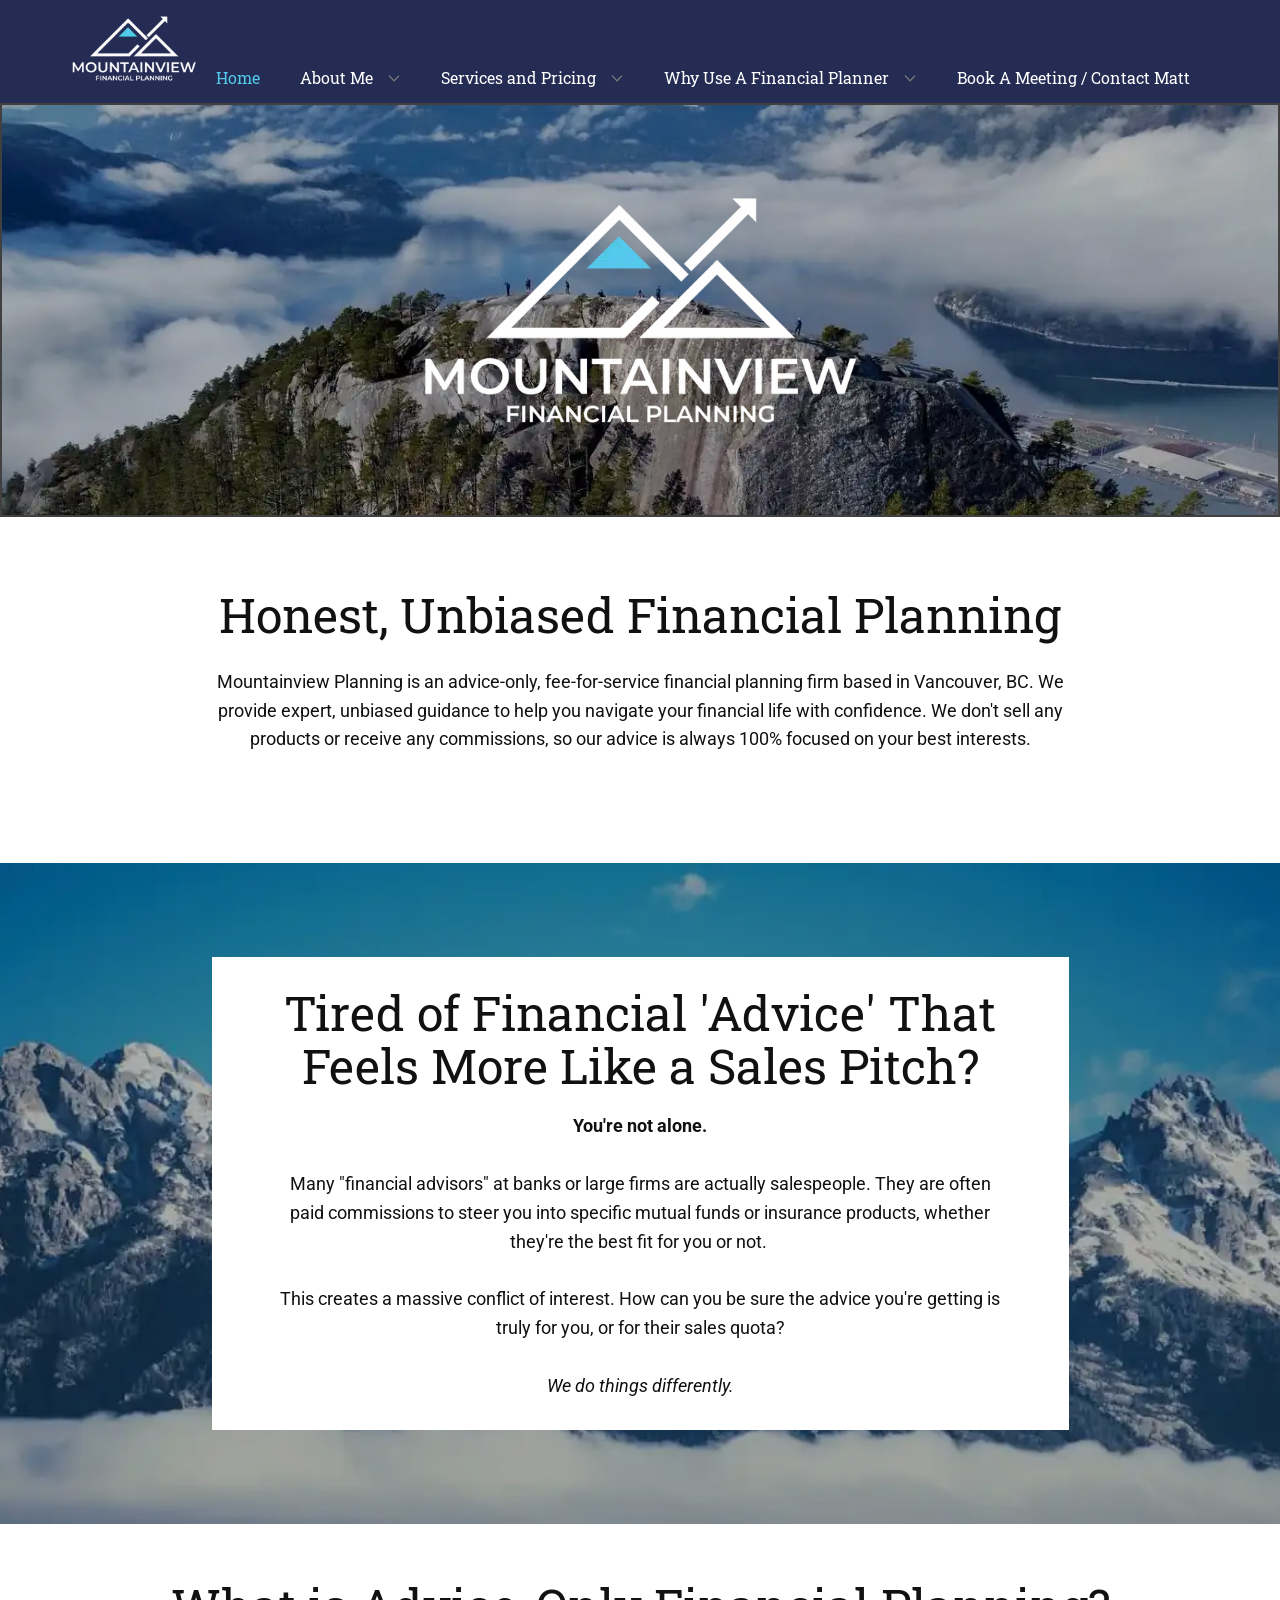
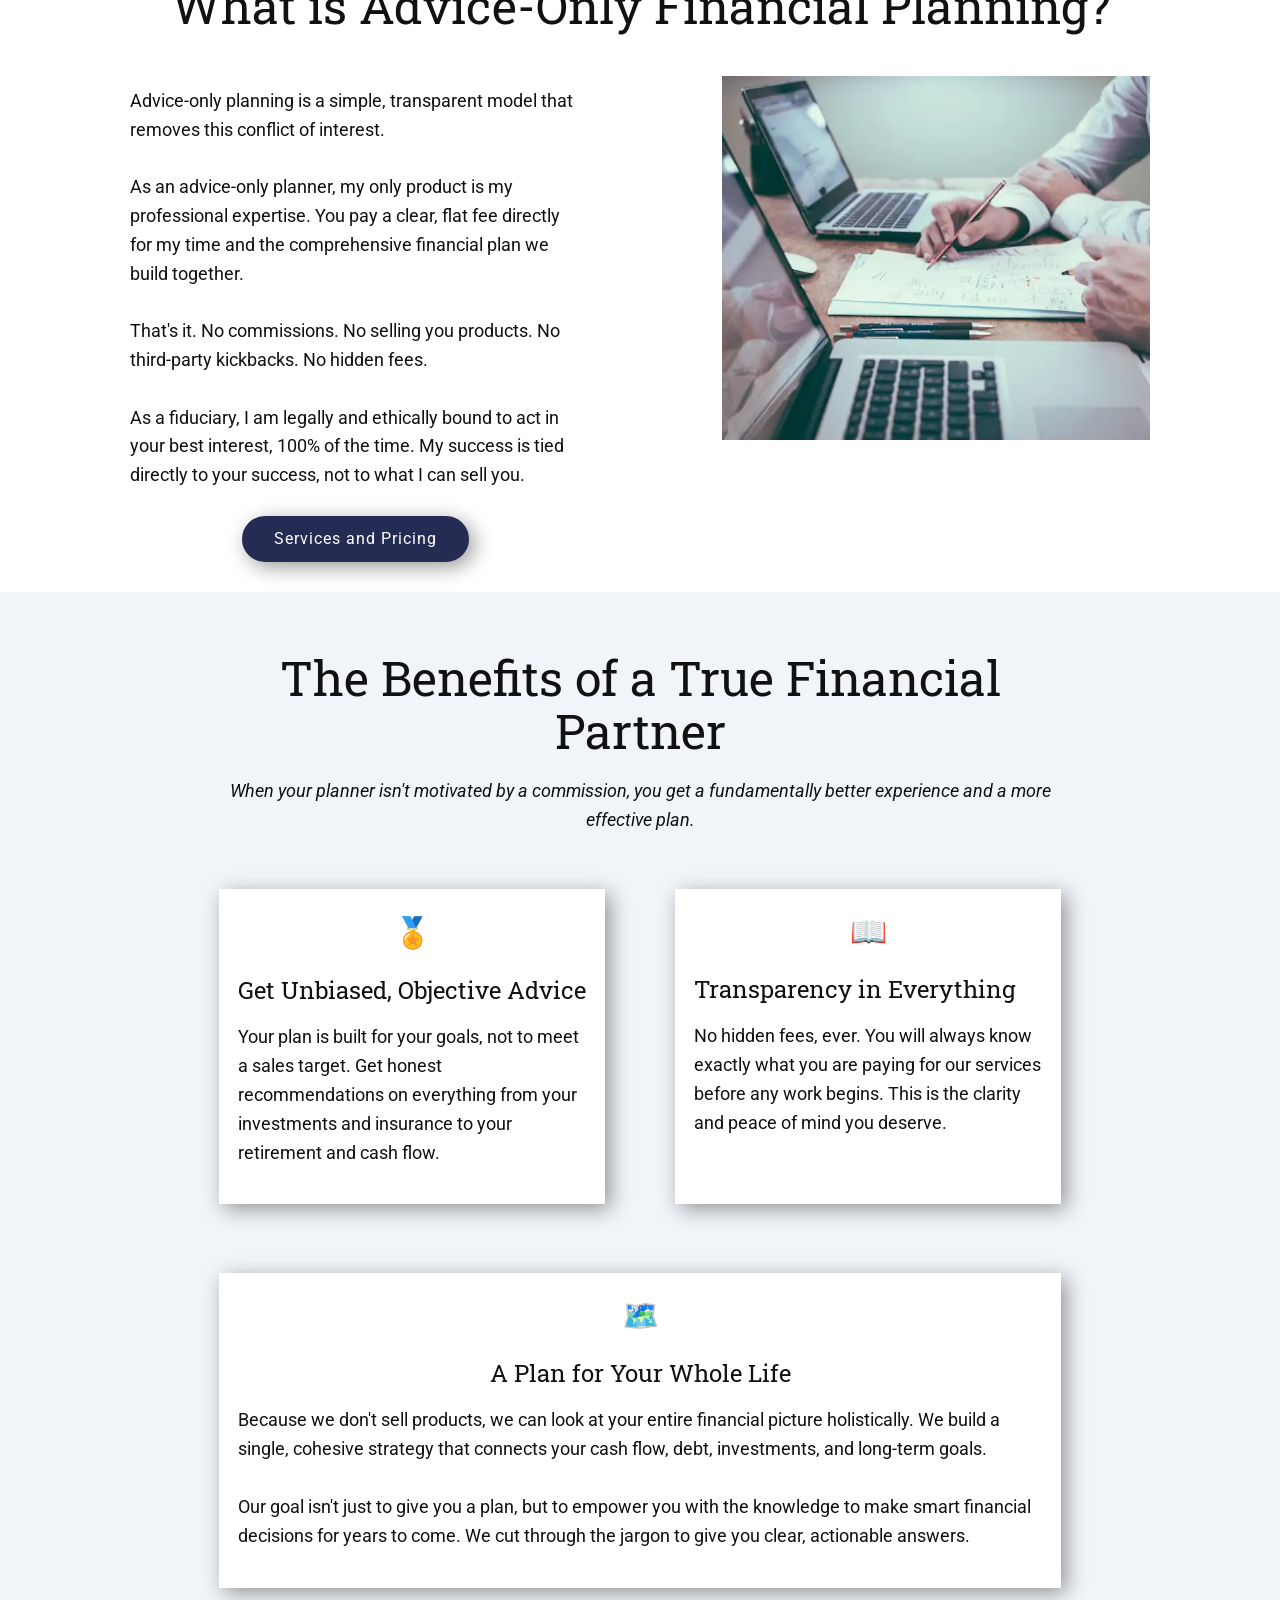
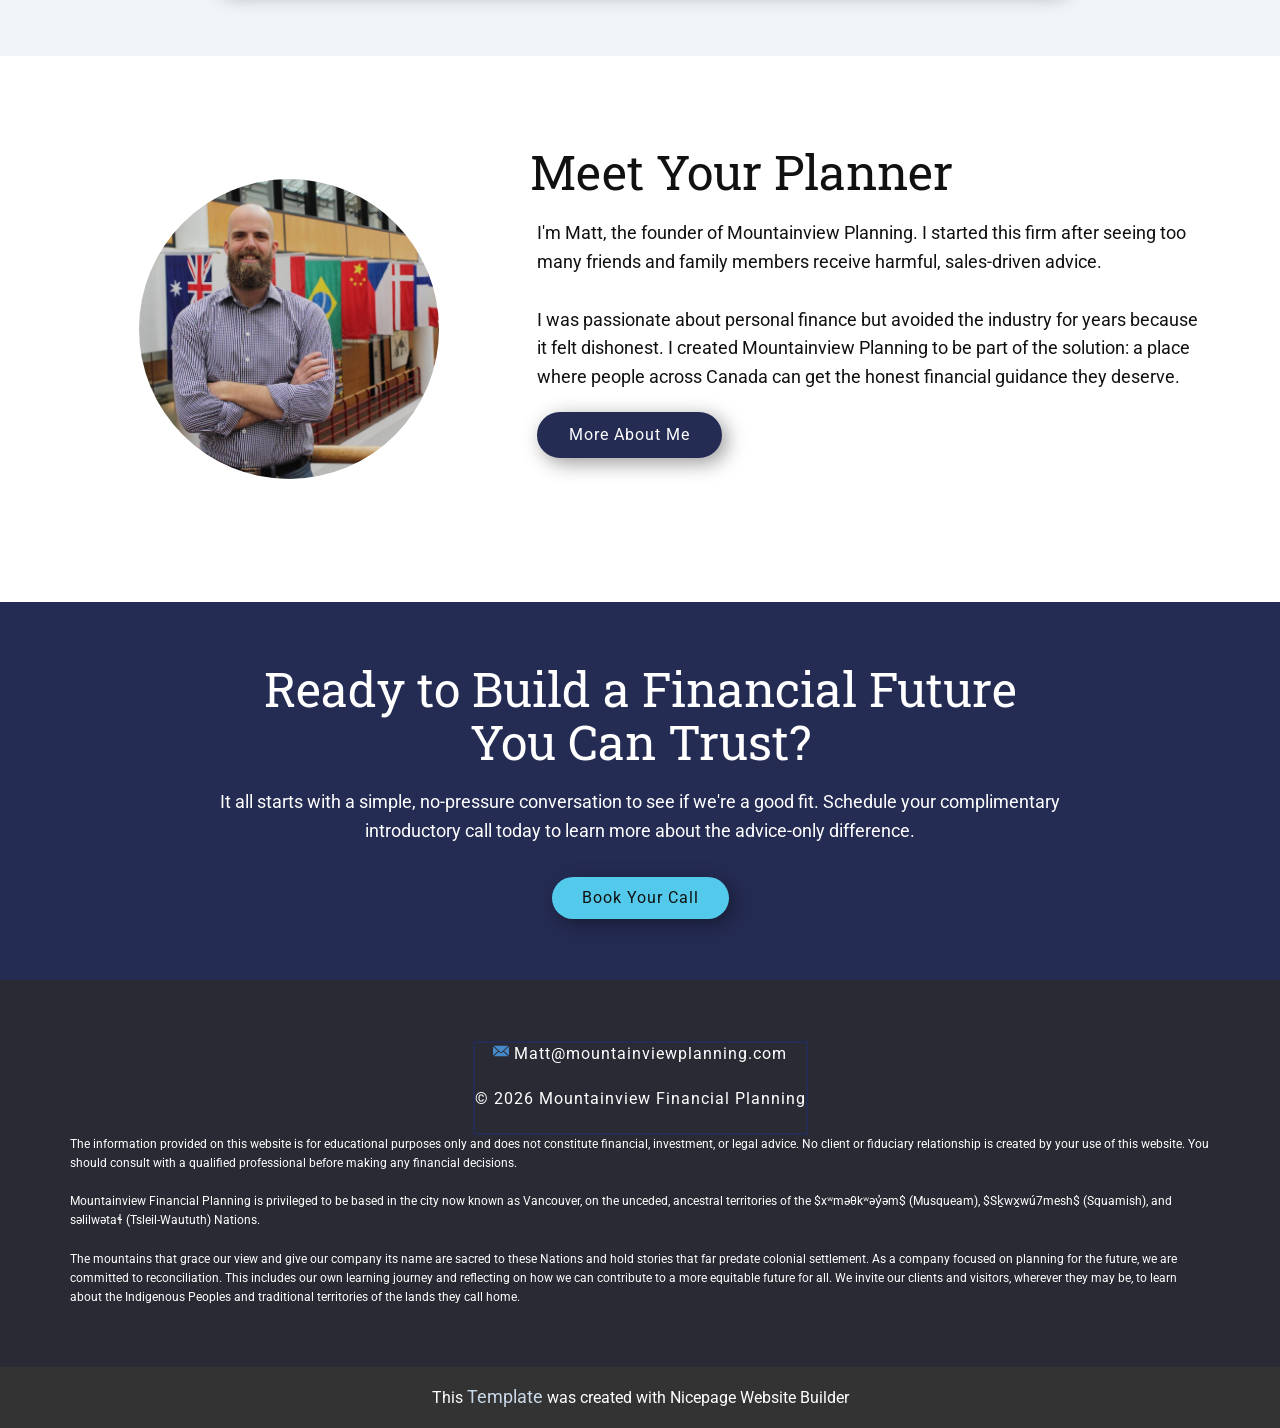
==== commit 20ec882c: "Bot: Automated code minification [skip ci]" ====
--- a/index.html
+++ b/index.html
@@ -1,234 +1,9 @@
-<!DOCTYPE html>
-<html style="font-size: 16px;" lang="en"><head>
-    <meta name="viewport" content="width=device-width, initial-scale=1.0">
-    <meta charset="utf-8">
-    <meta name="keywords" content="advice-only financial planner, fee-for-service financial planning Canada, unbiased financial advice Vancouver, independent financial planner BC, fiduciary financial advisor">
-    <meta name="description" content="Mountainview Planning offers advice-only, fee-for-service financial planning in Vancouver. Get unbiased, expert guidance with no product sales or hidden fees.">
-    <title>Home</title>
-    <link rel="stylesheet" href="nicepage.css" media="screen">
-<link rel="stylesheet" href="index.css" media="screen">
-    <script class="u-script" type="text/javascript" src="jquery.js" defer=""></script>
-    <script class="u-script" type="text/javascript" src="nicepage.js" defer=""></script>
-    <meta name="generator" content="Nicepage 8.4.0, nicepage.com">
-    <link rel="icon" href="images/favicon.png">
-    
-    
-    
-    
-    
-    
-    
-    
-    
-    
-    <link id="u-page-google-font" rel="stylesheet" href="https://fonts.googleapis.com/css2?display=swap&amp;family=Roboto+Slab:wght@100;200;300;400;500;600;700;800;900&amp;family=Roboto:ital,wght@0,100;0,200;0,300;0,400;0,500;0,600;0,700;0,800;0,900;1,100;1,200;1,300;1,400;1,500;1,600;1,700;1,800;1,900">
-    <script type="application/ld+json">{
+<!doctype html><html style="font-size:16px" lang="en"><meta name="viewport" content="width=device-width,initial-scale=1"><meta charset="utf-8"><meta name="keywords" content="advice-only financial planner, fee-for-service financial planning Canada, unbiased financial advice Vancouver, independent financial planner BC, fiduciary financial advisor"><meta name="description" content="Mountainview Planning offers advice-only, fee-for-service financial planning in Vancouver. Get unbiased, expert guidance with no product sales or hidden fees."><title>Home</title><link rel="stylesheet" href="nicepage.css" media="screen"><link rel="stylesheet" href="index.css" media="screen"><script class="u-script" src="jquery.js" defer=""></script><script class="u-script" src="nicepage.js" defer=""></script><meta name="generator" content="Nicepage 8.4.0, nicepage.com"><link rel="icon" href="images/favicon.png"><link id="u-page-google-font" rel="stylesheet" href="https://fonts.googleapis.com/css2?display=swap&amp;family=Roboto+Slab:wght@100;200;300;400;500;600;700;800;900&amp;family=Roboto:ital,wght@0,100;0,200;0,300;0,400;0,500;0,600;0,700;0,800;0,900;1,100;1,200;1,300;1,400;1,500;1,600;1,700;1,800;1,900"><script type="application/ld+json">{
 		"@context": "http://schema.org",
 		"@type": "Organization",
 		"name": "Site1",
 		"logo": "images/LogoCroppedHeader.webp"
-}</script>
-    <meta name="theme-color" content="#6484a4">
-    <meta property="og:title" content="Home">
-    <meta property="og:description" content="Mountainview Planning offers advice-only, fee-for-service financial planning in Vancouver. Get unbiased, expert guidance with no product sales or hidden fees.">
-    <meta property="og:type" content="website">
-  <meta name="referrer" content="origin"><meta data-intl-tel-input-cdn-path="intlTelInput/"></head>
-  <body data-home-page="Home.html" data-home-page-title="Home" data-path-to-root="./" data-include-products="false" class="u-body u-clearfix u-xl-mode" data-lang="en"><header class="u-clearfix u-header u-palette-2-base u-sticky u-sticky-67d8 u-header" id="header" data-animation-name="" data-animation-duration="0" data-animation-delay="0" data-animation-direction=""><div class="u-clearfix u-sheet u-valign-bottom-lg u-valign-bottom-xl u-valign-middle-sm u-sheet-1">
-        <a href="./" data-page-id="664421079" class="u-image u-logo u-image-1" data-image-width="184" data-image-height="102">
-          <img src="images/LogoCroppedHeader.webp" class="u-logo-image u-logo-image-1" alt="Mountainview Financial Planning advice-only planner logo" title="Home Page">
-        </a>
-        <nav class="u-dropdown-icon u-menu u-menu-dropdown u-offcanvas u-menu-1" role="navigation" data-responsive-from="MD">
-          <div class="menu-collapse u-custom-font u-font-roboto-slab" style="font-size: 1rem; letter-spacing: 0px;">
-            <a class="u-button-style u-custom-border-radius u-custom-left-right-menu-spacing u-custom-padding-bottom u-custom-text-active-color u-custom-text-hover-color u-custom-top-bottom-menu-spacing u-hamburger-link u-nav-link u-text-active-palette-1-base u-text-hover-palette-2-base" href="#" tabindex="-1" aria-label="Open menu" aria-controls="135f">
-              <svg class="u-svg-link" viewBox="0 0 24 24"><use xlink:href="#menu-hamburger"></use></svg>
-              <svg class="u-svg-content" version="1.1" id="menu-hamburger" viewBox="0 0 16 16" x="0px" y="0px" xmlns:xlink="http://www.w3.org/1999/xlink" xmlns="http://www.w3.org/2000/svg"><g><rect y="1" width="16" height="2"></rect><rect y="7" width="16" height="2"></rect><rect y="13" width="16" height="2"></rect>
-</g></svg>
-            </a>
-          </div>
-          <div class="u-custom-menu u-nav-container">
-            <ul role="menubar" class="u-custom-font u-font-roboto-slab u-nav u-unstyled u-nav-1"><li role="none" class="u-nav-item"><a role="menuitem" class="u-button-style u-nav-link u-radius u-text-active-palette-4-base u-text-hover-palette-4-base u-nav-popup-1" href="./">Home</a>
-</li><li role="none" class="u-nav-item"><a role="menuitem" class="u-button-style u-nav-link u-radius u-text-active-palette-4-base u-text-hover-palette-4-base u-nav-popup-1" href="About-Me.html">About Me</a><div class="u-nav-popup u-nav-popup-1"><ul role="menu" class="u-border-2 u-border-palette-2-base u-h-spacing-16 u-nav u-radius u-unstyled u-v-spacing-16 u-nav-2" aria-label="About Me menu"><li role="none" class="u-nav-item"><a role="menuitem" class="u-button-style u-nav-link u-palette-2-base u-text-active-palette-4-base u-text-hover-palette-4-base" href="About-Me.html">About Me</a>
-</li><li role="none" class="u-nav-item"><a role="menuitem" class="u-button-style u-nav-link u-palette-2-base u-text-active-palette-4-base u-text-hover-palette-4-base" href="My-Investment-Philosophy.html">My Investment Philosophy</a>
-</li></ul>
-</div>
-</li><li role="none" class="u-nav-item"><a role="menuitem" class="u-button-style u-nav-link u-radius u-text-active-palette-4-base u-text-hover-palette-4-base u-nav-popup-1" href="Services-and-Pricing.html">Services and Pricing</a><div class="u-nav-popup"><ul role="menu" class="u-border-2 u-border-palette-2-base u-h-spacing-16 u-nav u-radius u-unstyled u-v-spacing-16 u-nav-3" aria-label="Services and Pricing menu"><li role="none" class="u-nav-item"><a role="menuitem" class="u-button-style u-nav-link u-palette-2-base u-text-active-palette-4-base u-text-hover-palette-4-base" href="Services-and-Pricing.html">Services and Pricing</a>
-</li><li role="none" class="u-nav-item"><a role="menuitem" class="u-button-style u-nav-link u-palette-2-base u-text-active-palette-4-base u-text-hover-palette-4-base" href="Who-We-Serve.html">Who We Serve</a>
-</li></ul>
-</div>
-</li><li role="none" class="u-nav-item"><a role="menuitem" class="u-button-style u-nav-link u-radius u-text-active-palette-4-base u-text-hover-palette-4-base u-nav-popup-1" href="Why-Use-A-Financial-Planner.html">Why Use A Financial Planner</a><div class="u-nav-popup"><ul role="menu" class="u-border-2 u-border-palette-2-base u-h-spacing-16 u-nav u-radius u-unstyled u-v-spacing-16 u-nav-4" aria-label="Why Use A Financial Planner menu"><li role="none" class="u-nav-item"><a role="menuitem" class="u-button-style u-nav-link u-palette-2-base u-text-active-palette-4-base u-text-hover-palette-4-base" href="Why-Use-A-Financial-Planner.html">Why Use A Financial Planner</a>
-</li><li role="none" class="u-nav-item"><a role="menuitem" class="u-button-style u-nav-link u-palette-2-base u-text-active-palette-4-base u-text-hover-palette-4-base" href="The-Myth-of-Free-Planning.html">The Myth of "Free" Planning</a>
-</li></ul>
-</div>
-</li><li role="none" class="u-nav-item"><a role="menuitem" class="u-button-style u-nav-link u-radius u-text-active-palette-4-base u-text-hover-palette-4-base u-nav-popup-1" href="Book-A-Meeting-Contact-Matt.html">Book A Meeting / Contact Matt</a>
-</li></ul>
-          </div>
-          <div class="u-custom-menu u-nav-container-collapse" id="135f" role="region" aria-label="Menu panel">
-            <div class="u-black u-container-style u-inner-container-layout u-opacity u-opacity-95 u-sidenav">
-              <div class="u-inner-container-layout u-sidenav-overflow">
-                <div class="u-menu-close" tabindex="-1" aria-label="Close menu"></div>
-                <ul class="u-align-center u-nav u-popupmenu-items u-unstyled u-nav-5" role="menubar"><li role="none" class="u-nav-item"><a role="menuitem" class="u-button-style u-nav-link" href="./">Home</a>
-</li><li role="none" class="u-nav-item"><a role="menuitem" class="u-button-style u-nav-link" href="About-Me.html">About Me</a><div class="u-nav-popup"><ul role="menu" class="u-border-2 u-border-palette-2-base u-h-spacing-16 u-nav u-radius u-unstyled u-v-spacing-16 u-nav-6" aria-label="About Me menu"><li role="none" class="u-nav-item"><a role="menuitem" class="u-button-style u-nav-link" href="About-Me.html">About Me</a>
-</li><li role="none" class="u-nav-item"><a role="menuitem" class="u-button-style u-nav-link" href="My-Investment-Philosophy.html">My Investment Philosophy</a>
-</li></ul>
-</div>
-</li><li role="none" class="u-nav-item"><a role="menuitem" class="u-button-style u-nav-link" href="Services-and-Pricing.html">Services and Pricing</a><div class="u-nav-popup"><ul role="menu" class="u-border-2 u-border-palette-2-base u-h-spacing-16 u-nav u-radius u-unstyled u-v-spacing-16 u-nav-7" aria-label="Services and Pricing menu"><li role="none" class="u-nav-item"><a role="menuitem" class="u-button-style u-nav-link" href="Services-and-Pricing.html">Services and Pricing</a>
-</li><li role="none" class="u-nav-item"><a role="menuitem" class="u-button-style u-nav-link" href="Who-We-Serve.html">Who We Serve</a>
-</li></ul>
-</div>
-</li><li role="none" class="u-nav-item"><a role="menuitem" class="u-button-style u-nav-link" href="Why-Use-A-Financial-Planner.html">Why Use A Financial Planner</a><div class="u-nav-popup"><ul role="menu" class="u-border-2 u-border-palette-2-base u-h-spacing-16 u-nav u-radius u-unstyled u-v-spacing-16 u-nav-8" aria-label="Why Use A Financial Planner menu"><li role="none" class="u-nav-item"><a role="menuitem" class="u-button-style u-nav-link" href="Why-Use-A-Financial-Planner.html">Why Use A Financial Planner</a>
-</li><li role="none" class="u-nav-item"><a role="menuitem" class="u-button-style u-nav-link" href="The-Myth-of-Free-Planning.html">The Myth of "Free" Planning</a>
-</li></ul>
-</div>
-</li><li role="none" class="u-nav-item"><a role="menuitem" class="u-button-style u-nav-link" href="Book-A-Meeting-Contact-Matt.html">Book A Meeting / Contact Matt</a>
-</li></ul>
-              </div>
-            </div>
-            <div class="u-black u-menu-overlay u-opacity u-opacity-70"></div>
-          </div>
-          <style class="menu-style">@media (max-width: 939px) {
-                    [data-responsive-from="MD"] .u-nav-container {
-                        display: none;
-                    }
-                    [data-responsive-from="MD"] .menu-collapse {
-                        display: block;
-                    }
-                }</style>
-        </nav>
-      </div><style class="u-sticky-style" data-style-id="67d8">.u-sticky-fixed.u-sticky-67d8, .u-body.u-sticky-fixed .u-sticky-67d8 {
-box-shadow: 5px 5px 20px 0 rgba(0,0,0,0.4) !important
-}.u-sticky-fixed.u-sticky-67d8:before, .u-body.u-sticky-fixed .u-sticky-67d8:before {
-borders: top right bottom left !important
-} </style></header>
-    <section class="skrollable u-border-2 u-border-grey-75 u-clearfix u-image u-shading u-section-1" id="block-1" data-image-width="1440" data-image-height="444">
-      <div class="u-clearfix u-sheet u-valign-middle-xl u-sheet-1">
-        <img class="u-image u-image-contain u-image-default u-image-1" src="images/LogoCropped.webp" alt="Mountainview Financial Planning advice-only planner logo" data-image-width="595" data-image-height="330">
-      </div>
-    </section>
-    <section class="u-clearfix u-section-2" id="block-6">
-      <div class="u-clearfix u-sheet u-sheet-1">
-        <h2 class="u-align-center u-text u-text-1"> Honest, Unbiased Financial Planning</h2>
-        <p class="u-align-center u-text u-text-2"> Mountainview Planning is an advice-only, fee-for-service financial planning firm based in Vancouver, BC. We provide expert, unbiased guidance to help you navigate your financial life with confidence. We don't sell any products or receive any commissions, so our advice is always 100% focused on your best interests.</p>
-      </div>
-    </section>
-    <section class="u-clearfix u-image u-shading u-section-3" id="block-5" data-image-width="1080" data-image-height="519">
-      <div class="u-clearfix u-sheet u-valign-middle u-sheet-1">
-        <div class="custom-expanded u-align-center u-container-align-center u-container-style u-group u-white u-group-1">
-          <div class="u-container-layout u-valign-middle-lg u-valign-middle-md u-valign-middle-sm u-valign-middle-xs u-valign-top-xl u-container-layout-1">
-            <h2 class="u-align-center u-text u-text-1">Tired of Financial 'Advice' That Feels More Like a Sales Pitch? </h2>
-            <p class="u-align-center u-text u-text-2"><span style="font-weight: 700;"> You're not alone.</span>
-              <br>
-              <br>Many "financial advisors" at banks or large firms are actually salespeople. They are often paid commissions to steer you into specific mutual funds or insurance products, whether they're the best fit for you or not.&nbsp;<br>
-              <br>This creates a massive conflict of interest. How can you be sure the advice you're getting is truly for you, or for their sales quota?<br>
-              <br><span style="font-style: italic;">We do things differently.</span>
-            </p>
-          </div>
-        </div>
-      </div>
-    </section>
-    <section class="u-clearfix u-section-4" id="block-8">
-      <div class="u-clearfix u-sheet u-valign-middle-md u-valign-middle-sm u-sheet-1">
-        <div class="data-layout-selected u-clearfix u-expanded-width u-gutter-0 u-layout-wrap u-layout-wrap-1">
-          <div class="u-layout" style="">
-            <div class="u-layout-row" style="">
-              <div class="u-align-center u-container-align-center u-container-align-center-lg u-container-align-center-md u-container-align-center-sm u-container-align-center-xl u-container-style u-layout-cell u-left-cell u-size-30 u-size-xs-60 u-white u-layout-cell-1" src="">
-                <div class="u-container-layout u-container-layout-1">
-                  <h2 class="u-align-center u-text u-text-1">What is Advice-Only Financial Planning?</h2>
-                  <p class="u-align-left u-text u-text-2"> Advice-only planning is a simple, transparent model that removes this conflict of interest.<br>
-                    <br>As an advice-only planner, my only product is my professional expertise. You pay a clear, flat fee directly for my time and the comprehensive financial plan we build together.<br>
-                    <br>That's it. No commissions. No selling you products. No third-party kickbacks. No hidden fees.<br>
-                    <br>As a fiduciary, I am legally and ethically bound to act in your best interest, 100% of the time. My success is tied directly to&nbsp;your&nbsp;success, not to what I can sell you.
-                  </p>
-                  <a href="Services-and-Pricing.html" data-page-id="474110691" class="u-btn u-button-style u-btn-1" title="Services and Pricing">Services and Pricing </a>
-                </div>
-              </div>
-              <div class="u-align-center u-container-align-center u-container-align-center-xl u-container-style u-layout-cell u-right-cell u-shape-rectangle u-size-30 u-size-xs-60 u-layout-cell-2" src="" data-image-width="1080" data-image-height="1080">
-                <div class="u-container-layout u-valign-middle-lg u-valign-middle-xl u-container-layout-2" src="">
-                  <img class="custom-expanded u-image u-image-default u-image-1" src="images/PlannerMeetingPhoto.webp" alt="Two people with laptops and documents having an advice-only financial planning meeting" data-image-width="800" data-image-height="534">
-                </div>
-              </div>
-            </div>
-          </div>
-        </div>
-      </div>
-    </section>
-    <section class="u-clearfix u-palette-1-light-3 u-section-5" id="block-9">
-      <div class="u-clearfix u-sheet u-sheet-1">
-        <h2 class="u-align-center u-text u-text-1"> The Benefits of a True Financial Partner</h2>
-        <p class="u-align-center u-text u-text-2"> When your planner isn't motivated by a commission, you get a fundamentally better experience and a more effective plan.</p>
-        <div class="u-container-style u-group u-white u-group-1">
-          <div class="u-container-layout u-container-layout-1">
-            <p class="u-align-center u-text u-text-3"> 🏅</p>
-            <h3 class="u-align-left u-text u-text-4"> Get Unbiased, Objective Advice</h3>
-            <p class="u-align-left u-text u-text-5"> Your plan is built for&nbsp;your&nbsp;goals, not to meet a sales target. Get honest recommendations on everything from your investments and insurance to your retirement and cash flow.</p>
-          </div>
-        </div>
-        <div class="u-container-style u-group u-white u-group-2">
-          <div class="u-container-layout u-container-layout-2">
-            <p class="u-align-center u-text u-text-6"> 📖</p>
-            <h3 class="u-align-left u-text u-text-7"> Transparency in Everything</h3>
-            <p class="u-align-left u-text u-text-8"> No hidden fees, ever. You will always know exactly what you are paying for our services before any work begins. This is the clarity and peace of mind you deserve.</p>
-          </div>
-        </div>
-        <div class="u-container-style u-expanded-width-xs u-group u-white u-group-3">
-          <div class="u-container-layout u-container-layout-3">
-            <p class="u-align-center u-text u-text-9">🗺️ </p>
-            <h3 class="u-align-center u-text u-text-10"> A Plan for Your&nbsp;Whole&nbsp;Life</h3>
-            <p class="u-align-left u-text u-text-11"> Because we don't sell products, we can look at your entire financial picture holistically. We build a single, cohesive strategy that connects your cash flow, debt, investments, and long-term goals.<br>
-              <br>Our goal isn't just to give you a plan, but to empower you with the knowledge to make smart financial decisions for years to come. We cut through the jargon to give you clear, actionable answers.
-            </p>
-          </div>
-        </div>
-      </div>
-    </section>
-    <section class="u-clearfix u-section-6" id="block-3">
-      <div class="u-clearfix u-sheet u-valign-middle-lg u-valign-middle-md u-valign-middle-sm u-valign-middle-xl u-valign-top-xs u-sheet-1">
-        <div class="data-layout-selected u-clearfix u-expanded-width u-gutter-0 u-layout-wrap u-layout-wrap-1">
-          <div class="u-layout">
-            <div class="u-layout-row">
-              <div class="u-align-center u-container-align-center u-container-style u-layout-cell u-left-cell u-size-23 u-layout-cell-1">
-                <div class="u-container-layout u-valign-middle u-container-layout-1">
-                  <div alt="Head Shot of Matthew Matt Learning MBA CFP QAFP an advice only planner in Vancouver BC" class="u-image u-image-circle u-image-1" src="" data-image-width="1221" data-image-height="1221"></div>
-                </div>
-              </div>
-              <div class="u-align-left u-container-align-left u-container-align-left-lg u-container-align-left-md u-container-align-left-sm u-container-align-left-xl u-container-style u-layout-cell u-right-cell u-size-37 u-layout-cell-2">
-                <div class="u-container-layout u-valign-bottom-xs u-valign-middle-lg u-valign-middle-md u-valign-middle-sm u-valign-top-xl u-container-layout-2">
-                  <h2 class="u-align-center-xs u-align-left-lg u-align-left-md u-align-left-sm u-align-left-xl u-text u-text-default-lg u-text-default-md u-text-default-sm u-text-default-xl u-text-1">Meet Your Planner</h2>
-                  <p class="u-align-left u-text u-text-2"> I'm Matt, the founder of Mountainview Planning. I started this firm after seeing too many friends and family members receive harmful, sales-driven advice.<br>
-                    <br>I was passionate about personal finance but avoided the industry for years because it felt dishonest. I created Mountainview Planning to be part of the solution: a place where people across Canada can get the honest financial guidance they deserve.
-                  </p>
-                  <a href="About-Me.html" data-page-id="700302383" class="u-align-left u-btn u-button-style u-btn-1" title="About Me">More About Me </a>
-                </div>
-              </div>
-            </div>
-          </div>
-        </div>
-      </div>
-    </section>
-    <section class="u-clearfix u-palette-2-base u-section-7" id="block-10">
-      <div class="u-clearfix u-sheet u-sheet-1">
-        <h2 class="u-align-center u-text u-text-1"> Ready to Build a Financial Future You Can Trust?</h2>
-        <p class="u-align-center u-text u-text-2"> It all starts with a simple, no-pressure conversation to see if we're a good fit. Schedule your complimentary introductory call today to learn more about the advice-only difference.</p>
-        <a href="Book-A-Meeting-Contact-Matt.html" data-page-id="243171499" class="u-border-none u-btn u-button-style u-palette-4-base u-btn-1" title="Book A Meeting Contact Matt">Book Your Call </a>
-      </div>
-    </section>
-    
-    
-    
-    
-    <footer class="u-align-center u-clearfix u-container-align-center u-container-align-center-xl u-footer u-palette-2-dark-3 u-footer" id="footer"><div class="u-clearfix u-sheet u-valign-middle-lg u-valign-middle-md u-valign-middle-xl u-sheet-1">
-        <a href="mailto:Matt@mountainviewplanning.com" class="u-active-none u-btn u-btn-rectangle u-button-style u-hover-none u-none u-text-body-alt-color u-btn-1"><span class="u-icon u-icon-1"><svg class="u-svg-content" viewBox="0 0 24 16" x="0px" y="0px" style="width: 1em; height: 1em;"><path fill="currentColor" d="M23.8,1.1l-7.3,6.8l7.3,6.8c0.1-0.2,0.2-0.6,0.2-0.9V2C24,1.7,23.9,1.4,23.8,1.1z M21.8,0H2.2
+}</script><meta name="theme-color" content="#6484a4"><meta property="og:title" content="Home"><meta property="og:description" content="Mountainview Planning offers advice-only, fee-for-service financial planning in Vancouver. Get unbiased, expert guidance with no product sales or hidden fees."><meta property="og:type" content="website"><meta name="referrer" content="origin"><meta data-intl-tel-input-cdn-path="intlTelInput/"><body data-home-page="Home.html" data-home-page-title="Home" data-path-to-root="./" data-include-products="false" class="u-body u-clearfix u-xl-mode" data-lang="en"><header class="u-clearfix u-header u-palette-2-base u-sticky u-sticky-67d8 u-header" id="header" data-animation-name="" data-animation-duration="0" data-animation-delay="0" data-animation-direction=""><div class="u-clearfix u-sheet u-valign-bottom-lg u-valign-bottom-xl u-valign-middle-sm u-sheet-1"><a href="./" data-page-id="664421079" class="u-image u-logo u-image-1" data-image-width="184" data-image-height="102"><img src="images/LogoCroppedHeader.webp" class="u-logo-image u-logo-image-1" alt="Mountainview Financial Planning advice-only planner logo" title="Home Page"></a><nav class="u-dropdown-icon u-menu u-menu-dropdown u-offcanvas u-menu-1" role="navigation" data-responsive-from="MD"><div class="menu-collapse u-custom-font u-font-roboto-slab" style="font-size:1rem;letter-spacing:0"><a class="u-button-style u-custom-border-radius u-custom-left-right-menu-spacing u-custom-padding-bottom u-custom-text-active-color u-custom-text-hover-color u-custom-top-bottom-menu-spacing u-hamburger-link u-nav-link u-text-active-palette-1-base u-text-hover-palette-2-base" href="#" tabindex="-1" aria-label="Open menu" aria-controls="135f"><svg class="u-svg-link" viewBox="0 0 24 24"><use xlink:href="#menu-hamburger"></use></svg> <svg class="u-svg-content" version="1.1" id="menu-hamburger" viewBox="0 0 16 16" x="0px" y="0px" xmlns:xlink="http://www.w3.org/1999/xlink" xmlns="http://www.w3.org/2000/svg"><g><rect y="1" width="16" height="2"></rect><rect y="7" width="16" height="2"></rect><rect y="13" width="16" height="2"></rect></g></svg></a></div><div class="u-custom-menu u-nav-container"><ul role="menubar" class="u-custom-font u-font-roboto-slab u-nav u-unstyled u-nav-1"><li role="none" class="u-nav-item"><a role="menuitem" class="u-button-style u-nav-link u-radius u-text-active-palette-4-base u-text-hover-palette-4-base u-nav-popup-1" href="./">Home</a><li role="none" class="u-nav-item"><a role="menuitem" class="u-button-style u-nav-link u-radius u-text-active-palette-4-base u-text-hover-palette-4-base u-nav-popup-1" href="About-Me.html">About Me</a><div class="u-nav-popup u-nav-popup-1"><ul role="menu" class="u-border-2 u-border-palette-2-base u-h-spacing-16 u-nav u-radius u-unstyled u-v-spacing-16 u-nav-2" aria-label="About Me menu"><li role="none" class="u-nav-item"><a role="menuitem" class="u-button-style u-nav-link u-palette-2-base u-text-active-palette-4-base u-text-hover-palette-4-base" href="About-Me.html">About Me</a><li role="none" class="u-nav-item"><a role="menuitem" class="u-button-style u-nav-link u-palette-2-base u-text-active-palette-4-base u-text-hover-palette-4-base" href="My-Investment-Philosophy.html">My Investment Philosophy</a></ul></div><li role="none" class="u-nav-item"><a role="menuitem" class="u-button-style u-nav-link u-radius u-text-active-palette-4-base u-text-hover-palette-4-base u-nav-popup-1" href="Services-and-Pricing.html">Services and Pricing</a><div class="u-nav-popup"><ul role="menu" class="u-border-2 u-border-palette-2-base u-h-spacing-16 u-nav u-radius u-unstyled u-v-spacing-16 u-nav-3" aria-label="Services and Pricing menu"><li role="none" class="u-nav-item"><a role="menuitem" class="u-button-style u-nav-link u-palette-2-base u-text-active-palette-4-base u-text-hover-palette-4-base" href="Services-and-Pricing.html">Services and Pricing</a><li role="none" class="u-nav-item"><a role="menuitem" class="u-button-style u-nav-link u-palette-2-base u-text-active-palette-4-base u-text-hover-palette-4-base" href="Who-We-Serve.html">Who We Serve</a></ul></div><li role="none" class="u-nav-item"><a role="menuitem" class="u-button-style u-nav-link u-radius u-text-active-palette-4-base u-text-hover-palette-4-base u-nav-popup-1" href="Why-Use-A-Financial-Planner.html">Why Use A Financial Planner</a><div class="u-nav-popup"><ul role="menu" class="u-border-2 u-border-palette-2-base u-h-spacing-16 u-nav u-radius u-unstyled u-v-spacing-16 u-nav-4" aria-label="Why Use A Financial Planner menu"><li role="none" class="u-nav-item"><a role="menuitem" class="u-button-style u-nav-link u-palette-2-base u-text-active-palette-4-base u-text-hover-palette-4-base" href="Why-Use-A-Financial-Planner.html">Why Use A Financial Planner</a><li role="none" class="u-nav-item"><a role="menuitem" class="u-button-style u-nav-link u-palette-2-base u-text-active-palette-4-base u-text-hover-palette-4-base" href="The-Myth-of-Free-Planning.html">The Myth of "Free" Planning</a></ul></div><li role="none" class="u-nav-item"><a role="menuitem" class="u-button-style u-nav-link u-radius u-text-active-palette-4-base u-text-hover-palette-4-base u-nav-popup-1" href="Book-A-Meeting-Contact-Matt.html">Book A Meeting / Contact Matt</a></ul></div><div class="u-custom-menu u-nav-container-collapse" id="135f" role="region" aria-label="Menu panel"><div class="u-black u-container-style u-inner-container-layout u-opacity u-opacity-95 u-sidenav"><div class="u-inner-container-layout u-sidenav-overflow"><div class="u-menu-close" tabindex="-1" aria-label="Close menu"></div><ul class="u-align-center u-nav u-popupmenu-items u-unstyled u-nav-5" role="menubar"><li role="none" class="u-nav-item"><a role="menuitem" class="u-button-style u-nav-link" href="./">Home</a><li role="none" class="u-nav-item"><a role="menuitem" class="u-button-style u-nav-link" href="About-Me.html">About Me</a><div class="u-nav-popup"><ul role="menu" class="u-border-2 u-border-palette-2-base u-h-spacing-16 u-nav u-radius u-unstyled u-v-spacing-16 u-nav-6" aria-label="About Me menu"><li role="none" class="u-nav-item"><a role="menuitem" class="u-button-style u-nav-link" href="About-Me.html">About Me</a><li role="none" class="u-nav-item"><a role="menuitem" class="u-button-style u-nav-link" href="My-Investment-Philosophy.html">My Investment Philosophy</a></ul></div><li role="none" class="u-nav-item"><a role="menuitem" class="u-button-style u-nav-link" href="Services-and-Pricing.html">Services and Pricing</a><div class="u-nav-popup"><ul role="menu" class="u-border-2 u-border-palette-2-base u-h-spacing-16 u-nav u-radius u-unstyled u-v-spacing-16 u-nav-7" aria-label="Services and Pricing menu"><li role="none" class="u-nav-item"><a role="menuitem" class="u-button-style u-nav-link" href="Services-and-Pricing.html">Services and Pricing</a><li role="none" class="u-nav-item"><a role="menuitem" class="u-button-style u-nav-link" href="Who-We-Serve.html">Who We Serve</a></ul></div><li role="none" class="u-nav-item"><a role="menuitem" class="u-button-style u-nav-link" href="Why-Use-A-Financial-Planner.html">Why Use A Financial Planner</a><div class="u-nav-popup"><ul role="menu" class="u-border-2 u-border-palette-2-base u-h-spacing-16 u-nav u-radius u-unstyled u-v-spacing-16 u-nav-8" aria-label="Why Use A Financial Planner menu"><li role="none" class="u-nav-item"><a role="menuitem" class="u-button-style u-nav-link" href="Why-Use-A-Financial-Planner.html">Why Use A Financial Planner</a><li role="none" class="u-nav-item"><a role="menuitem" class="u-button-style u-nav-link" href="The-Myth-of-Free-Planning.html">The Myth of "Free" Planning</a></ul></div><li role="none" class="u-nav-item"><a role="menuitem" class="u-button-style u-nav-link" href="Book-A-Meeting-Contact-Matt.html">Book A Meeting / Contact Matt</a></ul></div></div><div class="u-black u-menu-overlay u-opacity u-opacity-70"></div></div><style class="menu-style">@media (max-width:939px){[data-responsive-from=MD] .u-nav-container{display:none}[data-responsive-from=MD] .menu-collapse{display:block}}</style></nav></div><style class="u-sticky-style" data-style-id="67d8">.u-body.u-sticky-fixed .u-sticky-67d8,.u-sticky-fixed.u-sticky-67d8{box-shadow:5px 5px 20px 0 rgba(0,0,0,.4)!important}.u-body.u-sticky-fixed .u-sticky-67d8:before,.u-sticky-fixed.u-sticky-67d8:before{borders:top right bottom left!important}</style></header><section class="skrollable u-border-2 u-border-grey-75 u-clearfix u-image u-shading u-section-1" id="block-1" data-image-width="1440" data-image-height="444"><div class="u-clearfix u-sheet u-valign-middle-xl u-sheet-1"><img class="u-image u-image-contain u-image-default u-image-1" src="images/LogoCropped.webp" alt="Mountainview Financial Planning advice-only planner logo" data-image-width="595" data-image-height="330"></div></section><section class="u-clearfix u-section-2" id="block-6"><div class="u-clearfix u-sheet u-sheet-1"><h2 class="u-align-center u-text u-text-1">Honest, Unbiased Financial Planning</h2><p class="u-align-center u-text u-text-2">Mountainview Planning is an advice-only, fee-for-service financial planning firm based in Vancouver, BC. We provide expert, unbiased guidance to help you navigate your financial life with confidence. We don't sell any products or receive any commissions, so our advice is always 100% focused on your best interests.</div></section><section class="u-clearfix u-image u-shading u-section-3" id="block-5" data-image-width="1080" data-image-height="519"><div class="u-clearfix u-sheet u-valign-middle u-sheet-1"><div class="custom-expanded u-align-center u-container-align-center u-container-style u-group u-white u-group-1"><div class="u-container-layout u-valign-middle-lg u-valign-middle-md u-valign-middle-sm u-valign-middle-xs u-valign-top-xl u-container-layout-1"><h2 class="u-align-center u-text u-text-1">Tired of Financial 'Advice' That Feels More Like a Sales Pitch?</h2><p class="u-align-center u-text u-text-2"><span style="font-weight:700">You're not alone.</span><br><br>Many "financial advisors" at banks or large firms are actually salespeople. They are often paid commissions to steer you into specific mutual funds or insurance products, whether they're the best fit for you or not.&nbsp;<br><br>This creates a massive conflict of interest. How can you be sure the advice you're getting is truly for you, or for their sales quota?<br><br><span style="font-style:italic">We do things differently.</span></div></div></div></section><section class="u-clearfix u-section-4" id="block-8"><div class="u-clearfix u-sheet u-valign-middle-md u-valign-middle-sm u-sheet-1"><div class="data-layout-selected u-clearfix u-expanded-width u-gutter-0 u-layout-wrap u-layout-wrap-1"><div class="u-layout" style=""><div class="u-layout-row" style=""><div class="u-align-center u-container-align-center u-container-align-center-lg u-container-align-center-md u-container-align-center-sm u-container-align-center-xl u-container-style u-layout-cell u-left-cell u-size-30 u-size-xs-60 u-white u-layout-cell-1" src=""><div class="u-container-layout u-container-layout-1"><h2 class="u-align-center u-text u-text-1">What is Advice-Only Financial Planning?</h2><p class="u-align-left u-text u-text-2">Advice-only planning is a simple, transparent model that removes this conflict of interest.<br><br>As an advice-only planner, my only product is my professional expertise. You pay a clear, flat fee directly for my time and the comprehensive financial plan we build together.<br><br>That's it. No commissions. No selling you products. No third-party kickbacks. No hidden fees.<br><br>As a fiduciary, I am legally and ethically bound to act in your best interest, 100% of the time. My success is tied directly to&nbsp;your&nbsp;success, not to what I can sell you.</p><a href="Services-and-Pricing.html" data-page-id="474110691" class="u-btn u-button-style u-btn-1" title="Services and Pricing">Services and Pricing</a></div></div><div class="u-align-center u-container-align-center u-container-align-center-xl u-container-style u-layout-cell u-right-cell u-shape-rectangle u-size-30 u-size-xs-60 u-layout-cell-2" src="" data-image-width="1080" data-image-height="1080"><div class="u-container-layout u-valign-middle-lg u-valign-middle-xl u-container-layout-2" src=""><img class="custom-expanded u-image u-image-default u-image-1" src="images/PlannerMeetingPhoto.webp" alt="Two people with laptops and documents having an advice-only financial planning meeting" data-image-width="800" data-image-height="534"></div></div></div></div></div></div></section><section class="u-clearfix u-palette-1-light-3 u-section-5" id="block-9"><div class="u-clearfix u-sheet u-sheet-1"><h2 class="u-align-center u-text u-text-1">The Benefits of a True Financial Partner</h2><p class="u-align-center u-text u-text-2">When your planner isn't motivated by a commission, you get a fundamentally better experience and a more effective plan.<div class="u-container-style u-group u-white u-group-1"><div class="u-container-layout u-container-layout-1"><p class="u-align-center u-text u-text-3">🏅<h3 class="u-align-left u-text u-text-4">Get Unbiased, Objective Advice</h3><p class="u-align-left u-text u-text-5">Your plan is built for&nbsp;your&nbsp;goals, not to meet a sales target. Get honest recommendations on everything from your investments and insurance to your retirement and cash flow.</div></div><div class="u-container-style u-group u-white u-group-2"><div class="u-container-layout u-container-layout-2"><p class="u-align-center u-text u-text-6">📖<h3 class="u-align-left u-text u-text-7">Transparency in Everything</h3><p class="u-align-left u-text u-text-8">No hidden fees, ever. You will always know exactly what you are paying for our services before any work begins. This is the clarity and peace of mind you deserve.</div></div><div class="u-container-style u-expanded-width-xs u-group u-white u-group-3"><div class="u-container-layout u-container-layout-3"><p class="u-align-center u-text u-text-9">🗺️<h3 class="u-align-center u-text u-text-10">A Plan for Your&nbsp;Whole&nbsp;Life</h3><p class="u-align-left u-text u-text-11">Because we don't sell products, we can look at your entire financial picture holistically. We build a single, cohesive strategy that connects your cash flow, debt, investments, and long-term goals.<br><br>Our goal isn't just to give you a plan, but to empower you with the knowledge to make smart financial decisions for years to come. We cut through the jargon to give you clear, actionable answers.</div></div></div></section><section class="u-clearfix u-section-6" id="block-3"><div class="u-clearfix u-sheet u-valign-middle-lg u-valign-middle-md u-valign-middle-sm u-valign-middle-xl u-valign-top-xs u-sheet-1"><div class="data-layout-selected u-clearfix u-expanded-width u-gutter-0 u-layout-wrap u-layout-wrap-1"><div class="u-layout"><div class="u-layout-row"><div class="u-align-center u-container-align-center u-container-style u-layout-cell u-left-cell u-size-23 u-layout-cell-1"><div class="u-container-layout u-valign-middle u-container-layout-1"><div alt="Head Shot of Matthew Matt Learning MBA CFP QAFP an advice only planner in Vancouver BC" class="u-image u-image-circle u-image-1" src="" data-image-width="1221" data-image-height="1221"></div></div></div><div class="u-align-left u-container-align-left u-container-align-left-lg u-container-align-left-md u-container-align-left-sm u-container-align-left-xl u-container-style u-layout-cell u-right-cell u-size-37 u-layout-cell-2"><div class="u-container-layout u-valign-bottom-xs u-valign-middle-lg u-valign-middle-md u-valign-middle-sm u-valign-top-xl u-container-layout-2"><h2 class="u-align-center-xs u-align-left-lg u-align-left-md u-align-left-sm u-align-left-xl u-text u-text-default-lg u-text-default-md u-text-default-sm u-text-default-xl u-text-1">Meet Your Planner</h2><p class="u-align-left u-text u-text-2">I'm Matt, the founder of Mountainview Planning. I started this firm after seeing too many friends and family members receive harmful, sales-driven advice.<br><br>I was passionate about personal finance but avoided the industry for years because it felt dishonest. I created Mountainview Planning to be part of the solution: a place where people across Canada can get the honest financial guidance they deserve.</p><a href="About-Me.html" data-page-id="700302383" class="u-align-left u-btn u-button-style u-btn-1" title="About Me">More About Me</a></div></div></div></div></div></div></section><section class="u-clearfix u-palette-2-base u-section-7" id="block-10"><div class="u-clearfix u-sheet u-sheet-1"><h2 class="u-align-center u-text u-text-1">Ready to Build a Financial Future You Can Trust?</h2><p class="u-align-center u-text u-text-2">It all starts with a simple, no-pressure conversation to see if we're a good fit. Schedule your complimentary introductory call today to learn more about the advice-only difference.</p><a href="Book-A-Meeting-Contact-Matt.html" data-page-id="243171499" class="u-border-none u-btn u-button-style u-palette-4-base u-btn-1" title="Book A Meeting Contact Matt">Book Your Call</a></div></section><footer class="u-align-center u-clearfix u-container-align-center u-container-align-center-xl u-footer u-palette-2-dark-3 u-footer" id="footer"><div class="u-clearfix u-sheet u-valign-middle-lg u-valign-middle-md u-valign-middle-xl u-sheet-1"><a href="mailto:Matt@mountainviewplanning.com" class="u-active-none u-btn u-btn-rectangle u-button-style u-hover-none u-none u-text-body-alt-color u-btn-1"><span class="u-icon u-icon-1"><svg class="u-svg-content" viewBox="0 0 24 16" x="0px" y="0px" style="width:1em;height:1em"><path fill="currentColor" d="M23.8,1.1l-7.3,6.8l7.3,6.8c0.1-0.2,0.2-0.6,0.2-0.9V2C24,1.7,23.9,1.4,23.8,1.1z M21.8,0H2.2
 	c-0.4,0-0.7,0.1-1,0.2L10.6,9c0.8,0.8,2.2,0.8,3,0l9.2-8.7C22.6,0.1,22.2,0,21.8,0z M0.2,1.1C0.1,1.4,0,1.7,0,2V14
 	c0,0.3,0.1,0.6,0.2,0.9l7.3-6.8L0.2,1.1z M15.5,9l-1.1,1c-1.3,1.2-3.6,1.2-4.9,0l-1-1l-7.3,6.8c0.2,0.1,0.6,0.2,1,0.2H22
-	c0.4,0,0.6-0.1,1-0.2L15.5,9z"></path></svg></span>&nbsp;Matt@mountainviewplanning.com<br>
-          <br>© 2026 Mountainview Financial Planning<br>
-          <br>
-        </a>
-        <p class="u-align-left u-small-text u-text u-text-variant u-text-1"> The information provided on this website is for educational purposes only and does not constitute financial, investment, or legal advice. No client or fiduciary relationship is created by your use of this website. You should consult with a qualified professional before making any financial decisions.<br>
-          <br>Mountainview Financial Planning is privileged to be based in the city now known as Vancouver, on the unceded, ancestral territories of the $xʷməθkʷəy̓əm$ (Musqueam), $Sḵwx̱wú7mesh$ (Squamish), and səlilwətaɬ (Tsleil-Waututh) Nations.<br>
-          <br>The mountains that grace our view and give our company its name are sacred to these Nations and hold stories that far predate colonial settlement. As a company focused on planning for the future, we are committed to reconciliation. This includes our own learning journey and reflecting on how we can contribute to a more equitable future for all. We invite our clients and visitors, wherever they may be, to learn about the Indigenous Peoples and traditional territories of the lands they call home.
-        </p>
-      </div></footer>
-    <section class="u-backlink u-clearfix u-grey-80"> This <a href="https://nicepage.com/templates">Template</a> was created with Nicepage Website Builder 
-    </section>
-  
-</body></html>+	c0.4,0,0.6-0.1,1-0.2L15.5,9z"></path></svg></span>&nbsp;Matt@mountainviewplanning.com<br><br>© 2026 Mountainview Financial Planning<br><br></a><p class="u-align-left u-small-text u-text u-text-variant u-text-1">The information provided on this website is for educational purposes only and does not constitute financial, investment, or legal advice. No client or fiduciary relationship is created by your use of this website. You should consult with a qualified professional before making any financial decisions.<br><br>Mountainview Financial Planning is privileged to be based in the city now known as Vancouver, on the unceded, ancestral territories of the $xʷməθkʷəy̓əm$ (Musqueam), $Sḵwx̱wú7mesh$ (Squamish), and səlilwətaɬ (Tsleil-Waututh) Nations.<br><br>The mountains that grace our view and give our company its name are sacred to these Nations and hold stories that far predate colonial settlement. As a company focused on planning for the future, we are committed to reconciliation. This includes our own learning journey and reflecting on how we can contribute to a more equitable future for all. We invite our clients and visitors, wherever they may be, to learn about the Indigenous Peoples and traditional territories of the lands they call home.</div></footer><section class="u-backlink u-clearfix u-grey-80">This <a href="https://nicepage.com/templates">Template</a> was created with Nicepage Website Builder</section>
--- a/nicepage.css
+++ b/nicepage.css
@@ -1,46475 +1,11 @@
-/*begin-commonstyles library*//*!
+@charset "UTF-8";/*!
  * froala_editor v4.0.6 (https://www.froala.com/wysiwyg-editor)
  * License https://froala.com/wysiwyg-editor/terms/
  * Copyright 2014-2021 Froala Labs
- */
-
-.fr-clearfix::after {
-  clear: both;
-  display: block;
-  content: "";
-  height: 0; }
-
-.fr-hide-by-clipping {
-  position: absolute;
-  width: 1px;
-  height: 1px;
-  padding: 0;
-  margin: -1px;
-  overflow: hidden;
-  clip: rect(0, 0, 0, 0);
-  border: 0; }
-
-.fr-view img.fr-rounded, .fr-view .fr-img-caption.fr-rounded img {
-  border-radius: 10px;
-  -moz-border-radius: 10px;
-  -webkit-border-radius: 10px;
-  -moz-background-clip: padding;
-  -webkit-background-clip: padding-box;
-  background-clip: padding-box; }
-
-.fr-view img.fr-shadow, .fr-view .fr-img-caption.fr-shadow img {
-  -webkit-box-shadow: 10px 10px 5px 0px #cccccc;
-  -moz-box-shadow: 10px 10px 5px 0px #cccccc;
-  box-shadow: 10px 10px 5px 0px #cccccc; }
-
-.fr-view img.fr-bordered, .fr-view .fr-img-caption.fr-bordered img {
-  border: solid 5px #CCC; }
-
-.fr-view img.fr-bordered {
-  -webkit-box-sizing: content-box;
-  -moz-box-sizing: content-box;
-  box-sizing: content-box; }
-
-.fr-view .fr-img-caption.fr-bordered img {
-  -webkit-box-sizing: border-box;
-  -moz-box-sizing: border-box;
-  box-sizing: border-box; }
-
-.fr-view {
-  word-wrap: break-word; }
-  .fr-view span[style~="color:"] a {
-    color: inherit; }
-  .fr-view strong {
-    font-weight: 700; }
-  .fr-view table[border='0'] td:not([class]), .fr-view table[border='0'] th:not([class]), .fr-view table[border='0'] td[class=""], .fr-view table[border='0'] th[class=""] {
-    border-width: 0px; }
-  .fr-view table {
-    border: none;
-    border-collapse: collapse;
-    empty-cells: show;
-    max-width: 100%; }
-    .fr-view table td {
-      min-width: 5px; }
-    .fr-view table.fr-dashed-borders td, .fr-view table.fr-dashed-borders th {
-      border-style: dashed; }
-    .fr-view table.fr-alternate-rows tbody tr:nth-child(2n) {
-      background: whitesmoke; }
-    .fr-view table td, .fr-view table th {
-      border: 1px solid #DDD; }
-      .fr-view table td:empty, .fr-view table th:empty {
-        height: 20px; }
-      .fr-view table td.fr-highlighted, .fr-view table th.fr-highlighted {
-        border: 1px double red; }
-      .fr-view table td.fr-thick, .fr-view table th.fr-thick {
-        border-width: 2px; }
-    .fr-view table th {
-      background: #ececec; }
-  .fr-view hr {
-    clear: both;
-    user-select: none;
-    -o-user-select: none;
-    -moz-user-select: none;
-    -khtml-user-select: none;
-    -webkit-user-select: none;
-    -ms-user-select: none;
-    break-after: always;
-    page-break-after: always; }
-  .fr-view .fr-file {
-    position: relative; }
-    .fr-view .fr-file::after {
-      position: relative;
-      content: "\1F4CE";
-      font-weight: normal; }
-  .fr-view pre {
-    white-space: pre-wrap;
-    word-wrap: break-word;
-    overflow: visible; }
-/*  .fr-view[dir="rtl"] blockquote {
-    border-left: none;
-    border-right: solid 2px #5E35B1;
-    margin-right: 0;
-    padding-right: 5px;
-    padding-left: 0; }
-    .fr-view[dir="rtl"] blockquote blockquote {
-      border-color: #00BCD4; }
-      .fr-view[dir="rtl"] blockquote blockquote blockquote {
-        border-color: #43A047; }
-  .fr-view blockquote {
-    border-left: solid 2px #5E35B1;
-    margin-left: 0;
-    padding-left: 5px;
-    color: #5E35B1; }
-    .fr-view blockquote blockquote {
-      border-color: #00BCD4;
-      color: #00BCD4; }
-      .fr-view blockquote blockquote blockquote {
-        border-color: #43A047;
-        color: #43A047; } */
-  .fr-view span.fr-emoticon {
-    font-weight: normal;
-    font-family: "Apple Color Emoji","Segoe UI Emoji","NotoColorEmoji","Segoe UI Symbol","Android Emoji","EmojiSymbols";
-    display: inline;
-    line-height: 0; }
-    .fr-view span.fr-emoticon.fr-emoticon-img {
-      background-repeat: no-repeat !important;
-      font-size: inherit;
-      height: 1em;
-      width: 1em;
-      min-height: 20px;
-      min-width: 20px;
-      display: inline-block;
-      margin: -.1em .1em .1em;
-      line-height: 1;
-      vertical-align: middle; }
-  .fr-view .fr-text-gray {
-    color: #AAA !important; }
-  .fr-view .fr-text-bordered {
-    border-top: solid 1px #222;
-    border-bottom: solid 1px #222;
-    padding: 10px 0; }
-  .fr-view .fr-text-spaced {
-    letter-spacing: 1px; }
-  .fr-view .fr-text-uppercase {
-    text-transform: uppercase; }
-  .fr-view .fr-class-highlighted {
-    background-color: #ffff00; }
-  .fr-view .fr-class-code {
-    border-color: #cccccc;
-    border-radius: 2px;
-    -moz-border-radius: 2px;
-    -webkit-border-radius: 2px;
-    -moz-background-clip: padding;
-    -webkit-background-clip: padding-box;
-    background-clip: padding-box;
-    background: #f5f5f5;
-    padding: 10px;
-    font-family: "Courier New", Courier, monospace; }
-  .fr-view .fr-class-transparency {
-    opacity: 0.5; }
-  .fr-view img {
-    position: relative;
-    max-width: 100%; }
-    .fr-view img.fr-dib {
-      margin: 10px auto;
-      display: block;
-      float: none;
-      vertical-align: top; }
-      .fr-view img.fr-dib.fr-fil {
-        margin-left: 0;
-        text-align: left; }
-      .fr-view img.fr-dib.fr-fir {
-        margin-right: 0;
-        text-align: right; }
-    .fr-view img.fr-dii {
-      display: inline-block;
-      float: none;
-      vertical-align: bottom;
-      margin-left: 5px;
-      margin-right: 5px;
-      max-width: calc(100% - (2 * 5px)); }
-      .fr-view img.fr-dii.fr-fil {
-        float: left;
-        margin: 10px 15px 10px 0;
-        max-width: calc(100% - 5px); }
-      .fr-view img.fr-dii.fr-fir {
-        float: right;
-        margin: 10px 0 10px 15px;
-        max-width: calc(100% - 5px); }
-  .fr-view span.fr-img-caption {
-    position: relative;
-    max-width: 100%; }
-    .fr-view span.fr-img-caption.fr-dib {
-      margin: 5px auto;
-      display: block;
-      float: none;
-      vertical-align: top; }
-      .fr-view span.fr-img-caption.fr-dib.fr-fil {
-        margin-left: 0;
-        text-align: left; }
-      .fr-view span.fr-img-caption.fr-dib.fr-fir {
-        margin-right: 0;
-        text-align: right; }
-    .fr-view span.fr-img-caption.fr-dii {
-      display: inline-block;
-      float: none;
-      vertical-align: bottom;
-      margin-left: 5px;
-      margin-right: 5px;
-      max-width: calc(100% - (2 * 5px)); }
-      .fr-view span.fr-img-caption.fr-dii.fr-fil {
-        float: left;
-        margin: 5px 5px 5px 0;
-        max-width: calc(100% - 5px); }
-      .fr-view span.fr-img-caption.fr-dii.fr-fir {
-        float: right;
-        margin: 5px 0 5px 5px;
-        max-width: calc(100% - 5px); }
-  .fr-view .fr-video {
-    text-align: center;
-    position: relative; }
-    .fr-view .fr-video.fr-rv {
-      padding-bottom: 56.25%;
-      padding-top: 30px;
-      height: 0;
-      overflow: hidden; }
-      .fr-view .fr-video.fr-rv > iframe, .fr-view .fr-video.fr-rv object, .fr-view .fr-video.fr-rv embed {
-        position: absolute !important;
-        top: 0;
-        left: 0;
-        width: 100%;
-        height: 100%; }
-    .fr-view .fr-video > * {
-      -webkit-box-sizing: content-box;
-      -moz-box-sizing: content-box;
-      box-sizing: content-box;
-      max-width: 100%;
-      border: none; }
-    .fr-view .fr-video.fr-dvb {
-      display: block;
-      clear: both; }
-      .fr-view .fr-video.fr-dvb.fr-fvl {
-        text-align: left; }
-      .fr-view .fr-video.fr-dvb.fr-fvr {
-        text-align: right; }
-    .fr-view .fr-video.fr-dvi {
-      display: inline-block; }
-      .fr-view .fr-video.fr-dvi.fr-fvl {
-        float: left; }
-      .fr-view .fr-video.fr-dvi.fr-fvr {
-        float: right; }
-  .fr-view a.fr-strong {
-    font-weight: 700; }
-  .fr-view a.fr-green {
-    color: green; }
-  .fr-view .fr-img-caption {
-    text-align: center; }
-    .fr-view .fr-img-caption .fr-img-wrap {
-      padding: 0;
-      margin: auto;
-      text-align: center;
-      width: 100%; }
-      .fr-view .fr-img-caption .fr-img-wrap a {
-        display: block; }
-      .fr-view .fr-img-caption .fr-img-wrap img {
-        display: block;
-        margin: auto;
-        width: 100%; }
-      .fr-view .fr-img-caption .fr-img-wrap > span {
-        margin: auto;
-        display: block;
-        padding: 5px 5px 10px;
-        font-size: 14px;
-        font-weight: initial;
-        -webkit-box-sizing: border-box;
-        -moz-box-sizing: border-box;
-        box-sizing: border-box;
-        -webkit-opacity: 0.9;
-        -moz-opacity: 0.9;
-        opacity: 0.9;
-        -ms-filter: "progid:DXImageTransform.Microsoft.Alpha(Opacity=0)";
-        width: 100%;
-        text-align: center; }
-  .fr-view button.fr-rounded, .fr-view input.fr-rounded, .fr-view textarea.fr-rounded {
-    border-radius: 10px;
-    -moz-border-radius: 10px;
-    -webkit-border-radius: 10px;
-    -moz-background-clip: padding;
-    -webkit-background-clip: padding-box;
-    background-clip: padding-box; }
-  .fr-view button.fr-large, .fr-view input.fr-large, .fr-view textarea.fr-large {
-    font-size: 24px; }
-
-/**
- * Image style.
- */
-a.fr-view.fr-strong {
-  font-weight: 700; }
-a.fr-view.fr-green {
-  color: green; }
-
-/**
- * Link style.
- */
-img.fr-view {
-  position: relative;
-  max-width: 100%; }
-  img.fr-view.fr-dib {
-    margin: 5px auto;
-    display: block;
-    float: none;
-    vertical-align: top; }
-    img.fr-view.fr-dib.fr-fil {
-      margin-left: 0;
-      text-align: left; }
-    img.fr-view.fr-dib.fr-fir {
-      margin-right: 0;
-      text-align: right; }
-  img.fr-view.fr-dii {
-    display: inline-block;
-    float: none;
-    vertical-align: bottom;
-    margin-left: 5px;
-    margin-right: 5px;
-    max-width: calc(100% - (2 * 5px)); }
-    img.fr-view.fr-dii.fr-fil {
-      float: left;
-      margin: 5px 5px 5px 0;
-      max-width: calc(100% - 5px); }
-    img.fr-view.fr-dii.fr-fir {
-      float: right;
-      margin: 5px 0 5px 5px;
-      max-width: calc(100% - 5px); }
-
-span.fr-img-caption.fr-view {
-  position: relative;
-  max-width: 100%; }
-  span.fr-img-caption.fr-view.fr-dib {
-    margin: 5px auto;
-    display: block;
-    float: none;
-    vertical-align: top; }
-    span.fr-img-caption.fr-view.fr-dib.fr-fil {
-      margin-left: 0;
-      text-align: left; }
-    span.fr-img-caption.fr-view.fr-dib.fr-fir {
-      margin-right: 0;
-      text-align: right; }
-  span.fr-img-caption.fr-view.fr-dii {
-    display: inline-block;
-    float: none;
-    vertical-align: bottom;
-    margin-left: 5px;
-    margin-right: 5px;
-    max-width: calc(100% - (2 * 5px)); }
-    span.fr-img-caption.fr-view.fr-dii.fr-fil {
-      float: left;
-      margin: 5px 5px 5px 0;
-      max-width: calc(100% - 5px); }
-    span.fr-img-caption.fr-view.fr-dii.fr-fir {
-      float: right;
-      margin: 5px 0 5px 5px;
-      max-width: calc(100% - 5px); }
-/*end-commonstyles library*/@charset "UTF-8";
-.u-hidden-block {
-  visibility: hidden!important;
-}
-.u-locked-block {
-  pointer-events: none!important;
-}
-/*! normalize.css v4.1.1 | MIT License | github.com/necolas/normalize.css */
-html {
-  font-family: sans-serif;
-  -ms-text-size-adjust: 100%;
-  -webkit-text-size-adjust: 100%;
-}
-body {
-  margin: 0;
-}
-article,
-aside,
-details,
-figcaption,
-figure,
-footer,
-header,
-main,
-menu,
-nav,
-section,
-summary {
-  display: block;
-}
-audio,
-canvas,
-progress,
-video {
-  display: inline-block;
-}
-audio:not([controls]) {
-  display: none;
-  height: 0;
-}
-progress {
-  vertical-align: baseline;
-}
-template,
-[hidden] {
-  display: none;
-}
-a {
-  background-color: transparent;
-  -webkit-text-decoration-skip: objects;
-}
-a:active,
-a:hover {
-  outline-width: 0;
-}
-abbr[title] {
-  border-bottom: none;
-  text-decoration: underline;
-}
-b,
-strong {
-  font-weight: inherit;
-  font-weight: bold;
-}
-dfn {
-  font-style: italic;
-}
-h1 {
-  font-size: 2em;
-  margin: 0.67em 0;
-}
-mark {
-  background-color: #ff0;
-  color: #000;
-}
-small {
-  font-size: 80%;
-}
-sub,
-sup {
-  font-size: 75%;
-  line-height: 0;
-  position: relative;
-  vertical-align: baseline;
-}
-sub {
-  bottom: -0.25em;
-}
-sup {
-  top: -0.5em;
-}
-img {
-  border-style: none;
-}
-svg:not(:root) {
-  overflow: hidden;
-}
-code,
-kbd,
-pre,
-samp {
-  font-family: monospace,monospace;
-  font-size: 1em;
-}
-hr {
-  box-sizing: content-box;
-  height: 0;
-  overflow: visible;
-}
-button,
-input,
-optgroup,
-select,
-textarea {
-  color: inherit;
-  font: inherit;
-  margin: 0;
-}
-optgroup {
-  font-weight: 700;
-}
-button,
-input {
-  overflow: visible;
-}
-button,
-select {
-  text-transform: none;
-}
-button,
-html [type="button"],
-[type="reset"],
-[type="submit"] {
-  -webkit-appearance: button;
-}
-button::-moz-focus-inner,
-[type="button"]::-moz-focus-inner,
-[type="reset"]::-moz-focus-inner,
-[type="submit"]::-moz-focus-inner {
-  border-style: none;
-  padding: 0;
-}
-button:-moz-focusring,
-[type="button"]:-moz-focusring,
-[type="reset"]:-moz-focusring,
-[type="submit"]:-moz-focusring {
-  outline: 1px dotted ButtonText;
-}
-fieldset {
-  border: 1px solid silver;
-  margin: 0 2px;
-  padding: 0.35em 0.625em 0.75em;
-}
-legend {
-  box-sizing: border-box;
-  color: inherit;
-  display: table;
-  max-width: 100%;
-  padding: 0;
-  white-space: normal;
-}
-textarea {
-  overflow: auto;
-  outline: none;
-}
-button,
-select,
-input,
-textarea {
-  outline: none;
-}
-[type="checkbox"],
-[type="radio"] {
-  box-sizing: border-box;
-  padding: 0;
-}
-[type="number"]::-webkit-inner-spin-button,
-[type="number"]::-webkit-outer-spin-button {
-  height: auto;
-}
-[type="search"] {
-  -webkit-appearance: textfield;
-  outline-offset: -2px;
-}
-[type="search"]::-webkit-search-cancel-button,
-[type="search"]::-webkit-search-decoration {
-  -webkit-appearance: none;
-}
-::-webkit-input-placeholder {
-  color: inherit;
-  opacity: 0.54;
-}
-::-webkit-file-upload-button {
-  -webkit-appearance: button;
-  font: inherit;
-}
-ul,
-ol {
-  padding-left: 20px;
-}
-/* Fade effect */
-/* Over effect */
-/* Slide effect */
-/* Over and Slide effect */
-/* Flip Left effect */
-/* Flip Right effect */
-/* Flip Top effect */
-/* Flip Bottom effect */
-/* Wobble Left effect */
-/* Wobble Right effect */
-/* Wobble top effect */
-/* Wobble bottom effect */
-/* Zoom and Rotate Effects */
-/* Utility */
-.u-over-slide {
-  position: absolute;
-  left: 0;
-  top: 0;
-  width: 100%;
-  height: 100%;
-}
-.u-background-effect {
-  overflow: hidden;
-}
-.u-background-effect ~ .u-container-layout {
-  cursor: pointer;
-}
-/* Fade effect */
-.u-effect-fade .u-over-slide {
-  opacity: 0;
-  transition: all 500ms ease;
-}
-.u-effect-fade:hover .u-over-slide,
-.u-effect-fade.u-effect-active .u-over-slide {
-  opacity: 1;
-}
-/* Over effect */
-.u-effect-over-left .u-over-slide {
-  transform: translate(-100%, 0);
-  transition: all 500ms ease;
-}
-.u-effect-over-left:hover .u-over-slide,
-.u-effect-over-left.u-effect-active .u-over-slide {
-  transform: translate(0, 0);
-}
-.u-effect-over-right .u-over-slide {
-  transform: translate(100%, 0);
-  transition: all 500ms ease;
-}
-.u-effect-over-right:hover .u-over-slide,
-.u-effect-over-right.u-effect-active .u-over-slide {
-  transform: translate(0, 0);
-}
-.u-effect-over-top .u-over-slide {
-  transform: translate(0, -100%);
-  transition: all 500ms ease;
-}
-.u-effect-over-top:hover .u-over-slide,
-.u-effect-over-top.u-effect-active .u-over-slide {
-  transform: translate(0, 0);
-}
-.u-effect-over-bottom .u-over-slide {
-  transform: translate(0, 100%);
-  transition: all 500ms ease;
-}
-.u-effect-over-bottom:hover .u-over-slide,
-.u-effect-over-bottom.u-effect-active .u-over-slide {
-  transform: translate(0, 0);
-}
-.u-effect-over-topleft .u-over-slide {
-  transform: translate(-100%, -100%);
-  transition: all 500ms ease;
-}
-.u-effect-over-topleft:hover .u-over-slide,
-.u-effect-over-topleft.u-effect-active .u-over-slide {
-  transform: translate(0, 0);
-}
-.u-effect-over-topright .u-over-slide {
-  transform: translate(100%, -100%);
-  transition: all 500ms ease;
-}
-.u-effect-over-topright:hover .u-over-slide,
-.u-effect-over-topright.u-effect-active .u-over-slide {
-  transform: translate(0, 0);
-}
-.u-effect-over-bottomleft .u-over-slide {
-  transform: translate(-100%, 100%);
-  transition: all 500ms ease;
-}
-.u-effect-over-bottomleft:hover .u-over-slide,
-.u-effect-over-bottomleft.u-effect-active .u-over-slide {
-  transform: translate(0, 0);
-}
-.u-effect-over-bottomright .u-over-slide {
-  transform: translate(100%, 100%);
-  transition: all 500ms ease;
-}
-.u-effect-over-bottomright:hover .u-over-slide,
-.u-effect-over-bottomright.u-effect-active .u-over-slide {
-  transform: translate(0, 0);
-}
-/* Slide effect */
-.u-effect-slide-left .u-over-slide {
-  transform: translate(-100%, 0);
-  transition: all 500ms ease;
-}
-.u-effect-slide-left:hover .u-over-slide,
-.u-effect-slide-left.u-effect-active .u-over-slide {
-  transform: translate(0, 0);
-}
-.u-effect-slide-left .u-back-slide {
-  transition: all 500ms ease;
-}
-.u-effect-slide-left:hover .u-back-slide,
-.u-effect-slide-left.u-effect-active .u-back-slide {
-  transform: translate(100%, 0);
-}
-.u-effect-slide-right .u-over-slide {
-  transform: translate(100%, 0);
-  transition: all 500ms ease;
-}
-.u-effect-slide-right:hover .u-over-slide,
-.u-effect-slide-right.u-effect-active .u-over-slide {
-  transform: translate(0, 0);
-}
-.u-effect-slide-right .u-back-slide {
-  transition: all 500ms ease;
-}
-.u-effect-slide-right:hover .u-back-slide,
-.u-effect-slide-right.u-effect-active .u-back-slide {
-  transform: translate(-100%, 0);
-}
-.u-effect-slide-top .u-over-slide {
-  transform: translate(0, -100%);
-  transition: all 500ms ease;
-}
-.u-effect-slide-top:hover .u-over-slide,
-.u-effect-slide-top.u-effect-active .u-over-slide {
-  transform: translate(0, 0);
-}
-.u-effect-slide-top .u-back-slide {
-  transition: all 500ms ease;
-}
-.u-effect-slide-top:hover .u-back-slide,
-.u-effect-slide-top.u-effect-active .u-back-slide {
-  transform: translate(0, 100%);
-}
-.u-effect-slide-bottom .u-over-slide {
-  transform: translate(0, 100%);
-  transition: all 500ms ease;
-}
-.u-effect-slide-bottom:hover .u-over-slide,
-.u-effect-slide-bottom.u-effect-active .u-over-slide {
-  transform: translate(0, 0);
-}
-.u-effect-slide-bottom .u-back-slide {
-  transition: all 500ms ease;
-}
-.u-effect-slide-bottom:hover .u-back-slide,
-.u-effect-slide-bottom.u-effect-active .u-back-slide {
-  transform: translate(0, -100%);
-}
-.u-effect-slide-topleft .u-over-slide {
-  transform: translate(-100%, -100%);
-  transition: all 500ms ease;
-}
-.u-effect-slide-topleft:hover .u-over-slide,
-.u-effect-slide-topleft.u-effect-active .u-over-slide {
-  transform: translate(0, 0);
-}
-.u-effect-slide-topleft .u-back-slide {
-  transition: all 500ms ease;
-}
-.u-effect-slide-topleft:hover .u-back-slide,
-.u-effect-slide-topleft.u-effect-active .u-back-slide {
-  transform: translate(100%, 100%);
-}
-.u-effect-slide-topright .u-over-slide {
-  transform: translate(100%, -100%);
-  transition: all 500ms ease;
-}
-.u-effect-slide-topright:hover .u-over-slide,
-.u-effect-slide-topright.u-effect-active .u-over-slide {
-  transform: translate(0, 0);
-}
-.u-effect-slide-topright .u-back-slide {
-  transition: all 500ms ease;
-}
-.u-effect-slide-topright:hover .u-back-slide,
-.u-effect-slide-topright.u-effect-active .u-back-slide {
-  transform: translate(-100%, 100%);
-}
-.u-effect-slide-bottomleft .u-over-slide {
-  transform: translate(-100%, 100%);
-  transition: all 500ms ease;
-}
-.u-effect-slide-bottomleft:hover .u-over-slide,
-.u-effect-slide-bottomleft.u-effect-active .u-over-slide {
-  transform: translate(0, 0);
-}
-.u-effect-slide-bottomleft .u-back-slide {
-  transition: all 500ms ease;
-}
-.u-effect-slide-bottomleft:hover .u-back-slide,
-.u-effect-slide-bottomleft.u-effect-active .u-back-slide {
-  transform: translate(100%, -100%);
-}
-.u-effect-slide-bottomright .u-over-slide {
-  transform: translate(100%, 100%);
-  transition: all 500ms ease;
-}
-.u-effect-slide-bottomright:hover .u-over-slide,
-.u-effect-slide-bottomright.u-effect-active .u-over-slide {
-  transform: translate(0, 0);
-}
-.u-effect-slide-bottomright .u-back-slide {
-  transition: all 500ms ease;
-}
-.u-effect-slide-bottomright:hover .u-back-slide,
-.u-effect-slide-bottomright.u-effect-active .u-back-slide {
-  transform: translate(-100%, -100%);
-}
-/* Flip */
-.u-effect-flip-left,
-.u-effect-flip-left .u-slidesWrapper {
-  perspective: 300px;
-}
-.u-effect-flip-left .u-over-slide {
-  opacity: 0;
-  transform: rotateY(180deg);
-  transform-origin: center left;
-  transition: transform 500ms ease, transform-origin 500ms ease, opacity 0ms ease 500ms;
-}
-.u-effect-flip-left:hover .u-over-slide,
-.u-effect-flip-left.u-effect-active .u-over-slide {
-  opacity: 1;
-  transform: rotateY(0deg);
-  transition: transform 500ms ease, transform-origin 500ms ease;
-}
-.u-effect-flip-right,
-.u-effect-flip-right .u-slidesWrapper {
-  perspective: 300px;
-}
-.u-effect-flip-right .u-over-slide {
-  opacity: 0;
-  transform: rotateY(-180deg);
-  transform-origin: center right;
-  transition: transform 500ms ease, transform-origin 500ms ease, opacity 0ms ease 500ms;
-}
-.u-effect-flip-right:hover .u-over-slide,
-.u-effect-flip-right.u-effect-active .u-over-slide {
-  opacity: 1;
-  transform: rotateY(0deg);
-  transition: transform 500ms ease, transform-origin 500ms ease;
-}
-.u-effect-flip-top,
-.u-effect-flip-top .u-slidesWrapper {
-  perspective: 300px;
-}
-.u-effect-flip-top .u-over-slide {
-  opacity: 0;
-  transform: rotateX(-180deg);
-  transform-origin: center top;
-  transition: transform 500ms ease, transform-origin 500ms ease, opacity 0ms ease 500ms;
-}
-.u-effect-flip-top:hover .u-over-slide,
-.u-effect-flip-top.u-effect-active .u-over-slide {
-  opacity: 1;
-  transform: rotateX(0deg);
-  transition: transform 500ms ease, transform-origin 500ms ease;
-}
-.u-effect-flip-bottom,
-.u-effect-flip-bottom .u-slidesWrapper {
-  perspective: 300px;
-}
-.u-effect-flip-bottom .u-over-slide {
-  opacity: 0;
-  transform: rotateX(180deg);
-  transform-origin: center bottom;
-  transition: transform 500ms ease, transform-origin 500ms ease, opacity 0ms ease 500ms;
-}
-.u-effect-flip-bottom:hover .u-over-slide,
-.u-effect-flip-bottom.u-effect-active .u-over-slide {
-  opacity: 1;
-  transform: rotateX(0deg);
-  transition: transform 500ms ease, transform-origin 500ms ease;
-}
-/* Wooble */
-.u-effect-wobble-left,
-.u-effect-wobble-left .u-slidesWrapper {
-  perspective: 300px;
-}
-.u-effect-wobble-left .u-over-slide {
-  opacity: 0;
-  transform: rotateY(130deg);
-  transform-origin: center left;
-  transition: transform 500ms ease, transform-origin 500ms ease, opacity 0ms ease 500ms;
-}
-.u-effect-wobble-left:hover .u-over-slide,
-.u-effect-wobble-left.u-effect-active .u-over-slide {
-  opacity: 1;
-  transform: rotateY(0deg);
-  transform-origin: center right;
-  transition: transform 500ms ease, transform-origin 500ms ease;
-}
-.u-effect-wobble-right,
-.u-effect-wobble-right .u-slidesWrapper {
-  perspective: 300px;
-}
-.u-effect-wobble-right .u-over-slide {
-  opacity: 0;
-  transform: rotateY(-130deg);
-  transform-origin: center right;
-  transition: transform 500ms ease, transform-origin 500ms ease, opacity 0ms ease 500ms;
-}
-.u-effect-wobble-right:hover .u-over-slide,
-.u-effect-wobble-right.u-effect-active .u-over-slide {
-  opacity: 1;
-  transform: rotateY(0deg);
-  transform-origin: center left;
-  transition: transform 500ms ease, transform-origin 500ms ease;
-}
-.u-effect-wobble-top,
-.u-effect-wobble-top .u-slidesWrapper {
-  perspective: 300px;
-}
-.u-effect-wobble-top .u-over-slide {
-  opacity: 0;
-  transform: rotateX(-130deg);
-  transform-origin: center top;
-  transition: transform 500ms ease, transform-origin 500ms ease, opacity 0ms ease 500ms;
-}
-.u-effect-wobble-top:hover .u-over-slide,
-.u-effect-wobble-top.u-effect-active .u-over-slide {
-  opacity: 1;
-  transform: rotateX(0deg);
-  transform-origin: center bottom;
-  transition: transform 500ms ease, transform-origin 500ms ease;
-}
-.u-effect-wobble-bottom,
-.u-effect-wobble-bottom .u-slidesWrapper {
-  perspective: 300px;
-}
-.u-effect-wobble-bottom .u-over-slide {
-  opacity: 0;
-  transform: rotateX(130deg);
-  transform-origin: center bottom;
-  transition: transform 500ms ease, transform-origin 500ms ease, opacity 0ms ease 500ms;
-}
-.u-effect-wobble-bottom:hover .u-over-slide,
-.u-effect-wobble-bottom.u-effect-active .u-over-slide {
-  opacity: 1;
-  transform: rotateX(0deg);
-  transform-origin: center top;
-  transition: transform 500ms ease, transform-origin 500ms ease;
-}
-/* Zoom */
-.u-effect-zoom .u-over-slide {
-  transition: transform 500ms ease;
-  transform: scale(0, 0);
-}
-.u-effect-zoom:hover .u-over-slide,
-.u-effect-zoom.u-effect-active .u-over-slide {
-  transform: scale(1, 1);
-}
-.u-effect-hover-zoom .u-back-slide,
-.u-effect-hover-zoom .u-background-effect-image {
-  transition: transform 500ms ease;
-  transform: scale(1);
-}
-.u-effect-hover-zoom:hover .u-back-slide,
-.u-effect-hover-zoom:hover .u-background-effect-image,
-.u-effect-hover-zoom.u-effect-active .u-back-slide,
-.u-effect-hover-zoom.u-effect-active .u-background-effect-image {
-  transform: scale(var(--effect-scale));
-}
-.u-effect-hover-zoomOut .u-back-slide,
-.u-effect-hover-zoomOut .u-background-effect-image {
-  transition: transform 500ms ease;
-  transform: scale(var(--effect-scale));
-}
-.u-effect-hover-zoomOut:hover .u-back-slide,
-.u-effect-hover-zoomOut:hover .u-background-effect-image,
-.u-effect-hover-zoomOut.u-effect-active .u-back-slide,
-.u-effect-hover-zoomOut.u-effect-active .u-background-effect-image {
-  transform: scale(1);
-}
-.u-effect-hover-liftUp > .u-background-effect {
-  overflow: visible;
-}
-.u-effect-hover-liftUp .u-back-slide,
-.u-effect-hover-liftUp .u-background-effect-image {
-  transition: transform 500ms ease;
-  transform: scale(1);
-}
-.u-effect-hover-liftUp:hover .u-back-slide,
-.u-effect-hover-liftUp.u-effect-active .u-back-slide,
-.u-effect-hover-liftUp:hover .u-background-effect-image,
-.u-effect-hover-liftUp.u-effect-active .u-background-effect-image {
-  transform: scale(var(--effect-scale));
-  z-index: 1;
-}
-.u-effect-hover-liftUp:hover > .u-container-layout {
-  z-index: 2;
-}
-.u-effect-zoom-rotate .u-over-slide {
-  transition: transform 500ms ease;
-  transform: rotate(0deg) scale(0, 0);
-}
-.u-effect-zoom-rotate:hover .u-over-slide,
-.u-effect-zoom-rotate.u-effect-active .u-over-slide {
-  transform: rotate(360deg) scale(1, 1);
-}
-.u-effect-zoom-rotateX .u-over-slide {
-  transition: transform 500ms ease;
-  transform: rotateX(0deg) scale(0, 0);
-}
-.u-effect-zoom-rotateX:hover .u-over-slide,
-.u-effect-zoom-rotateX.u-effect-active .u-over-slide {
-  transform: rotateX(360deg) scale(1, 1);
-}
-.u-effect-zoom-rotateY .u-over-slide {
-  transition: transform 500ms ease;
-  transform: rotateY(0deg) scale(0, 0);
-}
-.u-effect-zoom-rotateY:hover .u-over-slide,
-.u-effect-zoom-rotateY.u-effect-active .u-over-slide {
-  transform: rotateY(360deg) scale(1, 1);
-}
-.u-effect-hover-slide .u-back-image,
-.u-effect-hover-slide .u-background-effect-image {
-  transition-duration: 500ms;
-  transition-timing-function: ease;
-  transition-property: left, right, top, bottom;
-}
-.u-effect-hover-slide .u-effect-hover-slide-direction-right {
-  left: auto;
-}
-.u-effect-hover-slide .u-effect-hover-slide-direction-up {
-  top: auto;
-}
-.u-effect-hover-slide:hover .u-back-image.u-effect-hover-slide-direction-left,
-.u-effect-hover-slide:hover .u-background-effect-image.u-effect-hover-slide-direction-left,
-.u-effect-hover-slide.u-effect-active .u-back-image.u-effect-hover-slide-direction-left,
-.u-effect-hover-slide.u-effect-active .u-background-effect-image.u-effect-hover-slide-direction-left {
-  left: 0 !important;
-}
-.u-effect-hover-slide:hover .u-back-image.u-effect-hover-slide-direction-right,
-.u-effect-hover-slide:hover .u-background-effect-image.u-effect-hover-slide-direction-right,
-.u-effect-hover-slide.u-effect-active .u-back-image.u-effect-hover-slide-direction-right,
-.u-effect-hover-slide.u-effect-active .u-background-effect-image.u-effect-hover-slide-direction-right {
-  right: 0 !important;
-}
-.u-effect-hover-slide:hover .u-back-image.u-effect-hover-slide-direction-up,
-.u-effect-hover-slide:hover .u-background-effect-image.u-effect-hover-slide-direction-up,
-.u-effect-hover-slide.u-effect-active .u-back-image.u-effect-hover-slide-direction-up,
-.u-effect-hover-slide.u-effect-active .u-background-effect-image.u-effect-hover-slide-direction-up {
-  bottom: 0 !important;
-}
-.u-effect-hover-slide:hover .u-back-image.u-effect-hover-slide-direction-down,
-.u-effect-hover-slide:hover .u-background-effect-image.u-effect-hover-slide-direction-down,
-.u-effect-hover-slide.u-effect-active .u-back-image.u-effect-hover-slide-direction-down,
-.u-effect-hover-slide.u-effect-active .u-background-effect-image.u-effect-hover-slide-direction-down {
-  top: 0 !important;
-}
-.u-btn {
-  /*display: inline-block;*/
-  display: table;
-  /*TODO maye need another solution for negative marin*/
-  cursor: pointer;
-  color: inherit;
-  font-size: inherit;
-  font-family: inherit;
-  line-height: inherit;
-  letter-spacing: inherit;
-  text-transform: inherit;
-  font-style: inherit;
-  font-weight: inherit;
-  text-decoration: none;
-  border: 0 none transparent;
-  outline: none !important;
-  background-color: transparent;
-  margin: 0;
-  -webkit-text-decoration-skip: objects;
-  font-style: initial;
-  white-space: nowrap;
-  -webkit-user-select: none;
-      -ms-user-select: none;
-          user-select: none;
-  vertical-align: middle;
-  text-align: center;
-  padding: 10px 30px;
-  border-radius: 0;
-  --border-radius: 0;
-  align-self: flex-start;
-}
-.u-btn:focus,
-.u-btn:active:focus,
-.u-btn.active:focus {
-  outline: thin dotted;
-  outline: 5px auto -webkit-focus-ring-color;
-  outline-offset: -2px;
-}
-.u-btn:hover,
-.u-btn:focus {
-  text-decoration: none;
-}
-.u-btn:active,
-.u-btn.active {
-  outline: 0;
-  background-image: none;
-}
-.u-btn.disabled,
-.u-btn[disabled] {
-  opacity: 0.6;
-}
-.u-btn-circle {
-  border-radius: 50%;
-}
-.u-button-style.u-border-no-right.u-border-no-left.u-border-no-bottom,
-.u-button-style.u-border-no-top.u-border-no-left.u-border-no-bottom,
-.u-button-style.u-border-no-top.u-border-no-right.u-border-no-bottom,
-.u-button-style.u-border-no-top.u-border-no-right.u-border-no-left,
-.u-btn-rectangle {
-  border-radius: 0 !important;
-}
-.u-button-style {
-  transition-property: background-color, color, border-color;
-}
-.u-text a,
-.u-post-content a,
-.u-product-control.u-text a {
-  font-size: inherit !important;
-  font-family: inherit !important;
-  line-height: inherit !important;
-  letter-spacing: inherit !important;
-  text-transform: inherit !important;
-}
-.u-metadata a {
-  color: inherit !important;
-  font-size: inherit !important;
-  font-family: inherit !important;
-  line-height: inherit !important;
-  letter-spacing: inherit !important;
-  text-transform: inherit !important;
-  font-style: inherit !important;
-  font-weight: inherit !important;
-  text-decoration: none !important;
-  border: 0 none transparent !important;
-  outline: none !important !important;
-  background-color: transparent !important;
-  margin: 0 !important;
-  -webkit-text-decoration-skip: objects !important;
-}
-.u-filter-item a,
-.u-nav-link,
-.u-tab-link {
-  font-size: inherit;
-  font-family: inherit;
-  line-height: inherit;
-  letter-spacing: inherit;
-  text-transform: inherit;
-  text-decoration: inherit;
-}
-.u-text:not(ul):not(ol):not(p):not(.u-post-content):not(.u-block-content):not(.u-product-desc):not(.u-cart-block-content):not(.u-checkout-block-content) a {
-  color: inherit;
-}
-.u-text:not(ul):not(ol):not(p):not(.u-post-content):not(.u-block-content):not(.u-product-desc):not(.u-cart-block-content):not(.u-checkout-block-content) a,
-.u-text:not(ul):not(ol):not(p):not(.u-post-content):not(.u-block-content):not(.u-product-desc):not(.u-cart-block-content):not(.u-checkout-block-content) a:hover {
-  text-decoration: none;
-}
-.u-link,
-a {
-  border-top-width: 0;
-  border-left-width: 0;
-  border-right-width: 0;
-}
-.u-link {
-  display: table;
-  border-style: solid;
-  border-bottom-width: 0;
-  white-space: nowrap;
-  align-self: flex-start;
-}
-.u-link,
-.u-link:hover,
-.u-link:focus {
-  text-decoration: none;
-}
-.u-link:focus,
-.u-link:active:focus,
-.u-link.active:focus {
-  outline: thin dotted;
-  outline: 5px auto -webkit-focus-ring-color;
-  outline-offset: -2px;
-}
-.u-underline,
-.u-underline:hover {
-  text-decoration: underline;
-  border-bottom-width: 0;
-}
-.u-no-underline,
-.u-no-underline:hover {
-  text-decoration: none;
-  border-bottom-width: 0;
-}
-.u-block-content > :first-child,
-.u-product-desc > :first-child,
-.u-product-tab-pane > :first-child,
-.u-post-content > :first-child {
-  margin-top: 0;
-}
-.u-block-content > :last-child,
-.u-product-desc > :last-child,
-.u-product-tab-pane > :last-child,
-.u-post-content > :last-child {
-  margin-bottom: 0;
-}
-.u-block-content p,
-.u-product-desc p,
-.u-product-tab-pane p,
-.u-post-content p {
-  text-decoration: inherit !important;
-  color: inherit !important;
-  font-style: inherit !important;
-  font-size: inherit !important;
-  font-weight: inherit !important;
-  font-family: inherit !important;
-  line-height: inherit !important;
-  letter-spacing: inherit !important;
-  text-transform: inherit !important;
-}
-.u-logo {
-  color: inherit;
-  font-size: inherit;
-  font-family: inherit;
-  line-height: inherit;
-  letter-spacing: inherit;
-  text-transform: inherit;
-  font-style: inherit;
-  font-weight: inherit;
-  text-decoration: none;
-  border: 0 none transparent;
-  outline: none !important;
-  background-color: transparent;
-  margin: 0;
-  -webkit-text-decoration-skip: objects;
-}
-.u-image.u-logo {
-  display: table;
-  white-space: nowrap;
-}
-.u-image.u-logo img {
-  display: block;
-}
-.u-form-horizontal {
-  display: flex;
-  flex-flow: row;
-  align-items: center;
-  flex-grow: 1;
-}
-.u-input {
-  display: block;
-  width: 100%;
-  padding: 10px 12px;
-  background-image: none;
-  background-clip: padding-box;
-  border-width: 0;
-  border-radius: 3px;
-  transition: border-color ease-in-out 0.15s, box-shadow ease-in-out 0.15s;
-  background-color: transparent;
-  color: inherit;
-  height: auto;
-}
-.u-form-horizontal .u-form-group:not(.u-label-top) label,
-.u-form-horizontal .u-form-group:not(.u-label-top) input,
-.u-form-horizontal .u-form-select-wrapper,
-.u-form-horizontal .u-form-radio-button-wrapper {
-  display: flex;
-  align-items: center;
-  justify-content: center;
-  margin-bottom: 0;
-  flex-grow: 1;
-}
-.u-form-vertical {
-  display: flex;
-  flex-wrap: wrap;
-  align-items: flex-end;
-}
-.u-form-vertical.u-form-spacing-50,
-.u-form-vertical.u-form-spacing-50 .u-form-step {
-  margin-left: -50px;
-  width: calc(100% +  50px);
-  row-gap: 50px;
-}
-.u-form-vertical.u-form-spacing-50 .u-form-group:not(.u-image):not(.u-form-progress),
-.u-form-vertical.u-form-spacing-50 .u-form-step .u-form-group:not(.u-image):not(.u-form-progress) {
-  padding-left: 50px;
-}
-.u-form-vertical.u-form-spacing-50 .u-form-group.u-image,
-.u-form-vertical.u-form-spacing-50 .u-form-step .u-form-group.u-image {
-  margin-left: 50px !important;
-}
-.u-form-vertical.u-form-spacing-50 .u-form-group.u-form-line,
-.u-form-vertical.u-form-spacing-50 .u-form-step .u-form-group.u-form-line {
-  margin-left: 50px;
-}
-.u-form-vertical.u-form-spacing-49,
-.u-form-vertical.u-form-spacing-49 .u-form-step {
-  margin-left: -49px;
-  width: calc(100% +  49px);
-  row-gap: 49px;
-}
-.u-form-vertical.u-form-spacing-49 .u-form-group:not(.u-image):not(.u-form-progress),
-.u-form-vertical.u-form-spacing-49 .u-form-step .u-form-group:not(.u-image):not(.u-form-progress) {
-  padding-left: 49px;
-}
-.u-form-vertical.u-form-spacing-49 .u-form-group.u-image,
-.u-form-vertical.u-form-spacing-49 .u-form-step .u-form-group.u-image {
-  margin-left: 49px !important;
-}
-.u-form-vertical.u-form-spacing-49 .u-form-group.u-form-line,
-.u-form-vertical.u-form-spacing-49 .u-form-step .u-form-group.u-form-line {
-  margin-left: 49px;
-}
-.u-form-vertical.u-form-spacing-48,
-.u-form-vertical.u-form-spacing-48 .u-form-step {
-  margin-left: -48px;
-  width: calc(100% +  48px);
-  row-gap: 48px;
-}
-.u-form-vertical.u-form-spacing-48 .u-form-group:not(.u-image):not(.u-form-progress),
-.u-form-vertical.u-form-spacing-48 .u-form-step .u-form-group:not(.u-image):not(.u-form-progress) {
-  padding-left: 48px;
-}
-.u-form-vertical.u-form-spacing-48 .u-form-group.u-image,
-.u-form-vertical.u-form-spacing-48 .u-form-step .u-form-group.u-image {
-  margin-left: 48px !important;
-}
-.u-form-vertical.u-form-spacing-48 .u-form-group.u-form-line,
-.u-form-vertical.u-form-spacing-48 .u-form-step .u-form-group.u-form-line {
-  margin-left: 48px;
-}
-.u-form-vertical.u-form-spacing-47,
-.u-form-vertical.u-form-spacing-47 .u-form-step {
-  margin-left: -47px;
-  width: calc(100% +  47px);
-  row-gap: 47px;
-}
-.u-form-vertical.u-form-spacing-47 .u-form-group:not(.u-image):not(.u-form-progress),
-.u-form-vertical.u-form-spacing-47 .u-form-step .u-form-group:not(.u-image):not(.u-form-progress) {
-  padding-left: 47px;
-}
-.u-form-vertical.u-form-spacing-47 .u-form-group.u-image,
-.u-form-vertical.u-form-spacing-47 .u-form-step .u-form-group.u-image {
-  margin-left: 47px !important;
-}
-.u-form-vertical.u-form-spacing-47 .u-form-group.u-form-line,
-.u-form-vertical.u-form-spacing-47 .u-form-step .u-form-group.u-form-line {
-  margin-left: 47px;
-}
-.u-form-vertical.u-form-spacing-46,
-.u-form-vertical.u-form-spacing-46 .u-form-step {
-  margin-left: -46px;
-  width: calc(100% +  46px);
-  row-gap: 46px;
-}
-.u-form-vertical.u-form-spacing-46 .u-form-group:not(.u-image):not(.u-form-progress),
-.u-form-vertical.u-form-spacing-46 .u-form-step .u-form-group:not(.u-image):not(.u-form-progress) {
-  padding-left: 46px;
-}
-.u-form-vertical.u-form-spacing-46 .u-form-group.u-image,
-.u-form-vertical.u-form-spacing-46 .u-form-step .u-form-group.u-image {
-  margin-left: 46px !important;
-}
-.u-form-vertical.u-form-spacing-46 .u-form-group.u-form-line,
-.u-form-vertical.u-form-spacing-46 .u-form-step .u-form-group.u-form-line {
-  margin-left: 46px;
-}
-.u-form-vertical.u-form-spacing-45,
-.u-form-vertical.u-form-spacing-45 .u-form-step {
-  margin-left: -45px;
-  width: calc(100% +  45px);
-  row-gap: 45px;
-}
-.u-form-vertical.u-form-spacing-45 .u-form-group:not(.u-image):not(.u-form-progress),
-.u-form-vertical.u-form-spacing-45 .u-form-step .u-form-group:not(.u-image):not(.u-form-progress) {
-  padding-left: 45px;
-}
-.u-form-vertical.u-form-spacing-45 .u-form-group.u-image,
-.u-form-vertical.u-form-spacing-45 .u-form-step .u-form-group.u-image {
-  margin-left: 45px !important;
-}
-.u-form-vertical.u-form-spacing-45 .u-form-group.u-form-line,
-.u-form-vertical.u-form-spacing-45 .u-form-step .u-form-group.u-form-line {
-  margin-left: 45px;
-}
-.u-form-vertical.u-form-spacing-44,
-.u-form-vertical.u-form-spacing-44 .u-form-step {
-  margin-left: -44px;
-  width: calc(100% +  44px);
-  row-gap: 44px;
-}
-.u-form-vertical.u-form-spacing-44 .u-form-group:not(.u-image):not(.u-form-progress),
-.u-form-vertical.u-form-spacing-44 .u-form-step .u-form-group:not(.u-image):not(.u-form-progress) {
-  padding-left: 44px;
-}
-.u-form-vertical.u-form-spacing-44 .u-form-group.u-image,
-.u-form-vertical.u-form-spacing-44 .u-form-step .u-form-group.u-image {
-  margin-left: 44px !important;
-}
-.u-form-vertical.u-form-spacing-44 .u-form-group.u-form-line,
-.u-form-vertical.u-form-spacing-44 .u-form-step .u-form-group.u-form-line {
-  margin-left: 44px;
-}
-.u-form-vertical.u-form-spacing-43,
-.u-form-vertical.u-form-spacing-43 .u-form-step {
-  margin-left: -43px;
-  width: calc(100% +  43px);
-  row-gap: 43px;
-}
-.u-form-vertical.u-form-spacing-43 .u-form-group:not(.u-image):not(.u-form-progress),
-.u-form-vertical.u-form-spacing-43 .u-form-step .u-form-group:not(.u-image):not(.u-form-progress) {
-  padding-left: 43px;
-}
-.u-form-vertical.u-form-spacing-43 .u-form-group.u-image,
-.u-form-vertical.u-form-spacing-43 .u-form-step .u-form-group.u-image {
-  margin-left: 43px !important;
-}
-.u-form-vertical.u-form-spacing-43 .u-form-group.u-form-line,
-.u-form-vertical.u-form-spacing-43 .u-form-step .u-form-group.u-form-line {
-  margin-left: 43px;
-}
-.u-form-vertical.u-form-spacing-42,
-.u-form-vertical.u-form-spacing-42 .u-form-step {
-  margin-left: -42px;
-  width: calc(100% +  42px);
-  row-gap: 42px;
-}
-.u-form-vertical.u-form-spacing-42 .u-form-group:not(.u-image):not(.u-form-progress),
-.u-form-vertical.u-form-spacing-42 .u-form-step .u-form-group:not(.u-image):not(.u-form-progress) {
-  padding-left: 42px;
-}
-.u-form-vertical.u-form-spacing-42 .u-form-group.u-image,
-.u-form-vertical.u-form-spacing-42 .u-form-step .u-form-group.u-image {
-  margin-left: 42px !important;
-}
-.u-form-vertical.u-form-spacing-42 .u-form-group.u-form-line,
-.u-form-vertical.u-form-spacing-42 .u-form-step .u-form-group.u-form-line {
-  margin-left: 42px;
-}
-.u-form-vertical.u-form-spacing-41,
-.u-form-vertical.u-form-spacing-41 .u-form-step {
-  margin-left: -41px;
-  width: calc(100% +  41px);
-  row-gap: 41px;
-}
-.u-form-vertical.u-form-spacing-41 .u-form-group:not(.u-image):not(.u-form-progress),
-.u-form-vertical.u-form-spacing-41 .u-form-step .u-form-group:not(.u-image):not(.u-form-progress) {
-  padding-left: 41px;
-}
-.u-form-vertical.u-form-spacing-41 .u-form-group.u-image,
-.u-form-vertical.u-form-spacing-41 .u-form-step .u-form-group.u-image {
-  margin-left: 41px !important;
-}
-.u-form-vertical.u-form-spacing-41 .u-form-group.u-form-line,
-.u-form-vertical.u-form-spacing-41 .u-form-step .u-form-group.u-form-line {
-  margin-left: 41px;
-}
-.u-form-vertical.u-form-spacing-40,
-.u-form-vertical.u-form-spacing-40 .u-form-step {
-  margin-left: -40px;
-  width: calc(100% +  40px);
-  row-gap: 40px;
-}
-.u-form-vertical.u-form-spacing-40 .u-form-group:not(.u-image):not(.u-form-progress),
-.u-form-vertical.u-form-spacing-40 .u-form-step .u-form-group:not(.u-image):not(.u-form-progress) {
-  padding-left: 40px;
-}
-.u-form-vertical.u-form-spacing-40 .u-form-group.u-image,
-.u-form-vertical.u-form-spacing-40 .u-form-step .u-form-group.u-image {
-  margin-left: 40px !important;
-}
-.u-form-vertical.u-form-spacing-40 .u-form-group.u-form-line,
-.u-form-vertical.u-form-spacing-40 .u-form-step .u-form-group.u-form-line {
-  margin-left: 40px;
-}
-.u-form-vertical.u-form-spacing-39,
-.u-form-vertical.u-form-spacing-39 .u-form-step {
-  margin-left: -39px;
-  width: calc(100% +  39px);
-  row-gap: 39px;
-}
-.u-form-vertical.u-form-spacing-39 .u-form-group:not(.u-image):not(.u-form-progress),
-.u-form-vertical.u-form-spacing-39 .u-form-step .u-form-group:not(.u-image):not(.u-form-progress) {
-  padding-left: 39px;
-}
-.u-form-vertical.u-form-spacing-39 .u-form-group.u-image,
-.u-form-vertical.u-form-spacing-39 .u-form-step .u-form-group.u-image {
-  margin-left: 39px !important;
-}
-.u-form-vertical.u-form-spacing-39 .u-form-group.u-form-line,
-.u-form-vertical.u-form-spacing-39 .u-form-step .u-form-group.u-form-line {
-  margin-left: 39px;
-}
-.u-form-vertical.u-form-spacing-38,
-.u-form-vertical.u-form-spacing-38 .u-form-step {
-  margin-left: -38px;
-  width: calc(100% +  38px);
-  row-gap: 38px;
-}
-.u-form-vertical.u-form-spacing-38 .u-form-group:not(.u-image):not(.u-form-progress),
-.u-form-vertical.u-form-spacing-38 .u-form-step .u-form-group:not(.u-image):not(.u-form-progress) {
-  padding-left: 38px;
-}
-.u-form-vertical.u-form-spacing-38 .u-form-group.u-image,
-.u-form-vertical.u-form-spacing-38 .u-form-step .u-form-group.u-image {
-  margin-left: 38px !important;
-}
-.u-form-vertical.u-form-spacing-38 .u-form-group.u-form-line,
-.u-form-vertical.u-form-spacing-38 .u-form-step .u-form-group.u-form-line {
-  margin-left: 38px;
-}
-.u-form-vertical.u-form-spacing-37,
-.u-form-vertical.u-form-spacing-37 .u-form-step {
-  margin-left: -37px;
-  width: calc(100% +  37px);
-  row-gap: 37px;
-}
-.u-form-vertical.u-form-spacing-37 .u-form-group:not(.u-image):not(.u-form-progress),
-.u-form-vertical.u-form-spacing-37 .u-form-step .u-form-group:not(.u-image):not(.u-form-progress) {
-  padding-left: 37px;
-}
-.u-form-vertical.u-form-spacing-37 .u-form-group.u-image,
-.u-form-vertical.u-form-spacing-37 .u-form-step .u-form-group.u-image {
-  margin-left: 37px !important;
-}
-.u-form-vertical.u-form-spacing-37 .u-form-group.u-form-line,
-.u-form-vertical.u-form-spacing-37 .u-form-step .u-form-group.u-form-line {
-  margin-left: 37px;
-}
-.u-form-vertical.u-form-spacing-36,
-.u-form-vertical.u-form-spacing-36 .u-form-step {
-  margin-left: -36px;
-  width: calc(100% +  36px);
-  row-gap: 36px;
-}
-.u-form-vertical.u-form-spacing-36 .u-form-group:not(.u-image):not(.u-form-progress),
-.u-form-vertical.u-form-spacing-36 .u-form-step .u-form-group:not(.u-image):not(.u-form-progress) {
-  padding-left: 36px;
-}
-.u-form-vertical.u-form-spacing-36 .u-form-group.u-image,
-.u-form-vertical.u-form-spacing-36 .u-form-step .u-form-group.u-image {
-  margin-left: 36px !important;
-}
-.u-form-vertical.u-form-spacing-36 .u-form-group.u-form-line,
-.u-form-vertical.u-form-spacing-36 .u-form-step .u-form-group.u-form-line {
-  margin-left: 36px;
-}
-.u-form-vertical.u-form-spacing-35,
-.u-form-vertical.u-form-spacing-35 .u-form-step {
-  margin-left: -35px;
-  width: calc(100% +  35px);
-  row-gap: 35px;
-}
-.u-form-vertical.u-form-spacing-35 .u-form-group:not(.u-image):not(.u-form-progress),
-.u-form-vertical.u-form-spacing-35 .u-form-step .u-form-group:not(.u-image):not(.u-form-progress) {
-  padding-left: 35px;
-}
-.u-form-vertical.u-form-spacing-35 .u-form-group.u-image,
-.u-form-vertical.u-form-spacing-35 .u-form-step .u-form-group.u-image {
-  margin-left: 35px !important;
-}
-.u-form-vertical.u-form-spacing-35 .u-form-group.u-form-line,
-.u-form-vertical.u-form-spacing-35 .u-form-step .u-form-group.u-form-line {
-  margin-left: 35px;
-}
-.u-form-vertical.u-form-spacing-34,
-.u-form-vertical.u-form-spacing-34 .u-form-step {
-  margin-left: -34px;
-  width: calc(100% +  34px);
-  row-gap: 34px;
-}
-.u-form-vertical.u-form-spacing-34 .u-form-group:not(.u-image):not(.u-form-progress),
-.u-form-vertical.u-form-spacing-34 .u-form-step .u-form-group:not(.u-image):not(.u-form-progress) {
-  padding-left: 34px;
-}
-.u-form-vertical.u-form-spacing-34 .u-form-group.u-image,
-.u-form-vertical.u-form-spacing-34 .u-form-step .u-form-group.u-image {
-  margin-left: 34px !important;
-}
-.u-form-vertical.u-form-spacing-34 .u-form-group.u-form-line,
-.u-form-vertical.u-form-spacing-34 .u-form-step .u-form-group.u-form-line {
-  margin-left: 34px;
-}
-.u-form-vertical.u-form-spacing-33,
-.u-form-vertical.u-form-spacing-33 .u-form-step {
-  margin-left: -33px;
-  width: calc(100% +  33px);
-  row-gap: 33px;
-}
-.u-form-vertical.u-form-spacing-33 .u-form-group:not(.u-image):not(.u-form-progress),
-.u-form-vertical.u-form-spacing-33 .u-form-step .u-form-group:not(.u-image):not(.u-form-progress) {
-  padding-left: 33px;
-}
-.u-form-vertical.u-form-spacing-33 .u-form-group.u-image,
-.u-form-vertical.u-form-spacing-33 .u-form-step .u-form-group.u-image {
-  margin-left: 33px !important;
-}
-.u-form-vertical.u-form-spacing-33 .u-form-group.u-form-line,
-.u-form-vertical.u-form-spacing-33 .u-form-step .u-form-group.u-form-line {
-  margin-left: 33px;
-}
-.u-form-vertical.u-form-spacing-32,
-.u-form-vertical.u-form-spacing-32 .u-form-step {
-  margin-left: -32px;
-  width: calc(100% +  32px);
-  row-gap: 32px;
-}
-.u-form-vertical.u-form-spacing-32 .u-form-group:not(.u-image):not(.u-form-progress),
-.u-form-vertical.u-form-spacing-32 .u-form-step .u-form-group:not(.u-image):not(.u-form-progress) {
-  padding-left: 32px;
-}
-.u-form-vertical.u-form-spacing-32 .u-form-group.u-image,
-.u-form-vertical.u-form-spacing-32 .u-form-step .u-form-group.u-image {
-  margin-left: 32px !important;
-}
-.u-form-vertical.u-form-spacing-32 .u-form-group.u-form-line,
-.u-form-vertical.u-form-spacing-32 .u-form-step .u-form-group.u-form-line {
-  margin-left: 32px;
-}
-.u-form-vertical.u-form-spacing-31,
-.u-form-vertical.u-form-spacing-31 .u-form-step {
-  margin-left: -31px;
-  width: calc(100% +  31px);
-  row-gap: 31px;
-}
-.u-form-vertical.u-form-spacing-31 .u-form-group:not(.u-image):not(.u-form-progress),
-.u-form-vertical.u-form-spacing-31 .u-form-step .u-form-group:not(.u-image):not(.u-form-progress) {
-  padding-left: 31px;
-}
-.u-form-vertical.u-form-spacing-31 .u-form-group.u-image,
-.u-form-vertical.u-form-spacing-31 .u-form-step .u-form-group.u-image {
-  margin-left: 31px !important;
-}
-.u-form-vertical.u-form-spacing-31 .u-form-group.u-form-line,
-.u-form-vertical.u-form-spacing-31 .u-form-step .u-form-group.u-form-line {
-  margin-left: 31px;
-}
-.u-form-vertical.u-form-spacing-30,
-.u-form-vertical.u-form-spacing-30 .u-form-step {
-  margin-left: -30px;
-  width: calc(100% +  30px);
-  row-gap: 30px;
-}
-.u-form-vertical.u-form-spacing-30 .u-form-group:not(.u-image):not(.u-form-progress),
-.u-form-vertical.u-form-spacing-30 .u-form-step .u-form-group:not(.u-image):not(.u-form-progress) {
-  padding-left: 30px;
-}
-.u-form-vertical.u-form-spacing-30 .u-form-group.u-image,
-.u-form-vertical.u-form-spacing-30 .u-form-step .u-form-group.u-image {
-  margin-left: 30px !important;
-}
-.u-form-vertical.u-form-spacing-30 .u-form-group.u-form-line,
-.u-form-vertical.u-form-spacing-30 .u-form-step .u-form-group.u-form-line {
-  margin-left: 30px;
-}
-.u-form-vertical.u-form-spacing-29,
-.u-form-vertical.u-form-spacing-29 .u-form-step {
-  margin-left: -29px;
-  width: calc(100% +  29px);
-  row-gap: 29px;
-}
-.u-form-vertical.u-form-spacing-29 .u-form-group:not(.u-image):not(.u-form-progress),
-.u-form-vertical.u-form-spacing-29 .u-form-step .u-form-group:not(.u-image):not(.u-form-progress) {
-  padding-left: 29px;
-}
-.u-form-vertical.u-form-spacing-29 .u-form-group.u-image,
-.u-form-vertical.u-form-spacing-29 .u-form-step .u-form-group.u-image {
-  margin-left: 29px !important;
-}
-.u-form-vertical.u-form-spacing-29 .u-form-group.u-form-line,
-.u-form-vertical.u-form-spacing-29 .u-form-step .u-form-group.u-form-line {
-  margin-left: 29px;
-}
-.u-form-vertical.u-form-spacing-28,
-.u-form-vertical.u-form-spacing-28 .u-form-step {
-  margin-left: -28px;
-  width: calc(100% +  28px);
-  row-gap: 28px;
-}
-.u-form-vertical.u-form-spacing-28 .u-form-group:not(.u-image):not(.u-form-progress),
-.u-form-vertical.u-form-spacing-28 .u-form-step .u-form-group:not(.u-image):not(.u-form-progress) {
-  padding-left: 28px;
-}
-.u-form-vertical.u-form-spacing-28 .u-form-group.u-image,
-.u-form-vertical.u-form-spacing-28 .u-form-step .u-form-group.u-image {
-  margin-left: 28px !important;
-}
-.u-form-vertical.u-form-spacing-28 .u-form-group.u-form-line,
-.u-form-vertical.u-form-spacing-28 .u-form-step .u-form-group.u-form-line {
-  margin-left: 28px;
-}
-.u-form-vertical.u-form-spacing-27,
-.u-form-vertical.u-form-spacing-27 .u-form-step {
-  margin-left: -27px;
-  width: calc(100% +  27px);
-  row-gap: 27px;
-}
-.u-form-vertical.u-form-spacing-27 .u-form-group:not(.u-image):not(.u-form-progress),
-.u-form-vertical.u-form-spacing-27 .u-form-step .u-form-group:not(.u-image):not(.u-form-progress) {
-  padding-left: 27px;
-}
-.u-form-vertical.u-form-spacing-27 .u-form-group.u-image,
-.u-form-vertical.u-form-spacing-27 .u-form-step .u-form-group.u-image {
-  margin-left: 27px !important;
-}
-.u-form-vertical.u-form-spacing-27 .u-form-group.u-form-line,
-.u-form-vertical.u-form-spacing-27 .u-form-step .u-form-group.u-form-line {
-  margin-left: 27px;
-}
-.u-form-vertical.u-form-spacing-26,
-.u-form-vertical.u-form-spacing-26 .u-form-step {
-  margin-left: -26px;
-  width: calc(100% +  26px);
-  row-gap: 26px;
-}
-.u-form-vertical.u-form-spacing-26 .u-form-group:not(.u-image):not(.u-form-progress),
-.u-form-vertical.u-form-spacing-26 .u-form-step .u-form-group:not(.u-image):not(.u-form-progress) {
-  padding-left: 26px;
-}
-.u-form-vertical.u-form-spacing-26 .u-form-group.u-image,
-.u-form-vertical.u-form-spacing-26 .u-form-step .u-form-group.u-image {
-  margin-left: 26px !important;
-}
-.u-form-vertical.u-form-spacing-26 .u-form-group.u-form-line,
-.u-form-vertical.u-form-spacing-26 .u-form-step .u-form-group.u-form-line {
-  margin-left: 26px;
-}
-.u-form-vertical.u-form-spacing-25,
-.u-form-vertical.u-form-spacing-25 .u-form-step {
-  margin-left: -25px;
-  width: calc(100% +  25px);
-  row-gap: 25px;
-}
-.u-form-vertical.u-form-spacing-25 .u-form-group:not(.u-image):not(.u-form-progress),
-.u-form-vertical.u-form-spacing-25 .u-form-step .u-form-group:not(.u-image):not(.u-form-progress) {
-  padding-left: 25px;
-}
-.u-form-vertical.u-form-spacing-25 .u-form-group.u-image,
-.u-form-vertical.u-form-spacing-25 .u-form-step .u-form-group.u-image {
-  margin-left: 25px !important;
-}
-.u-form-vertical.u-form-spacing-25 .u-form-group.u-form-line,
-.u-form-vertical.u-form-spacing-25 .u-form-step .u-form-group.u-form-line {
-  margin-left: 25px;
-}
-.u-form-vertical.u-form-spacing-24,
-.u-form-vertical.u-form-spacing-24 .u-form-step {
-  margin-left: -24px;
-  width: calc(100% +  24px);
-  row-gap: 24px;
-}
-.u-form-vertical.u-form-spacing-24 .u-form-group:not(.u-image):not(.u-form-progress),
-.u-form-vertical.u-form-spacing-24 .u-form-step .u-form-group:not(.u-image):not(.u-form-progress) {
-  padding-left: 24px;
-}
-.u-form-vertical.u-form-spacing-24 .u-form-group.u-image,
-.u-form-vertical.u-form-spacing-24 .u-form-step .u-form-group.u-image {
-  margin-left: 24px !important;
-}
-.u-form-vertical.u-form-spacing-24 .u-form-group.u-form-line,
-.u-form-vertical.u-form-spacing-24 .u-form-step .u-form-group.u-form-line {
-  margin-left: 24px;
-}
-.u-form-vertical.u-form-spacing-23,
-.u-form-vertical.u-form-spacing-23 .u-form-step {
-  margin-left: -23px;
-  width: calc(100% +  23px);
-  row-gap: 23px;
-}
-.u-form-vertical.u-form-spacing-23 .u-form-group:not(.u-image):not(.u-form-progress),
-.u-form-vertical.u-form-spacing-23 .u-form-step .u-form-group:not(.u-image):not(.u-form-progress) {
-  padding-left: 23px;
-}
-.u-form-vertical.u-form-spacing-23 .u-form-group.u-image,
-.u-form-vertical.u-form-spacing-23 .u-form-step .u-form-group.u-image {
-  margin-left: 23px !important;
-}
-.u-form-vertical.u-form-spacing-23 .u-form-group.u-form-line,
-.u-form-vertical.u-form-spacing-23 .u-form-step .u-form-group.u-form-line {
-  margin-left: 23px;
-}
-.u-form-vertical.u-form-spacing-22,
-.u-form-vertical.u-form-spacing-22 .u-form-step {
-  margin-left: -22px;
-  width: calc(100% +  22px);
-  row-gap: 22px;
-}
-.u-form-vertical.u-form-spacing-22 .u-form-group:not(.u-image):not(.u-form-progress),
-.u-form-vertical.u-form-spacing-22 .u-form-step .u-form-group:not(.u-image):not(.u-form-progress) {
-  padding-left: 22px;
-}
-.u-form-vertical.u-form-spacing-22 .u-form-group.u-image,
-.u-form-vertical.u-form-spacing-22 .u-form-step .u-form-group.u-image {
-  margin-left: 22px !important;
-}
-.u-form-vertical.u-form-spacing-22 .u-form-group.u-form-line,
-.u-form-vertical.u-form-spacing-22 .u-form-step .u-form-group.u-form-line {
-  margin-left: 22px;
-}
-.u-form-vertical.u-form-spacing-21,
-.u-form-vertical.u-form-spacing-21 .u-form-step {
-  margin-left: -21px;
-  width: calc(100% +  21px);
-  row-gap: 21px;
-}
-.u-form-vertical.u-form-spacing-21 .u-form-group:not(.u-image):not(.u-form-progress),
-.u-form-vertical.u-form-spacing-21 .u-form-step .u-form-group:not(.u-image):not(.u-form-progress) {
-  padding-left: 21px;
-}
-.u-form-vertical.u-form-spacing-21 .u-form-group.u-image,
-.u-form-vertical.u-form-spacing-21 .u-form-step .u-form-group.u-image {
-  margin-left: 21px !important;
-}
-.u-form-vertical.u-form-spacing-21 .u-form-group.u-form-line,
-.u-form-vertical.u-form-spacing-21 .u-form-step .u-form-group.u-form-line {
-  margin-left: 21px;
-}
-.u-form-vertical.u-form-spacing-20,
-.u-form-vertical.u-form-spacing-20 .u-form-step {
-  margin-left: -20px;
-  width: calc(100% +  20px);
-  row-gap: 20px;
-}
-.u-form-vertical.u-form-spacing-20 .u-form-group:not(.u-image):not(.u-form-progress),
-.u-form-vertical.u-form-spacing-20 .u-form-step .u-form-group:not(.u-image):not(.u-form-progress) {
-  padding-left: 20px;
-}
-.u-form-vertical.u-form-spacing-20 .u-form-group.u-image,
-.u-form-vertical.u-form-spacing-20 .u-form-step .u-form-group.u-image {
-  margin-left: 20px !important;
-}
-.u-form-vertical.u-form-spacing-20 .u-form-group.u-form-line,
-.u-form-vertical.u-form-spacing-20 .u-form-step .u-form-group.u-form-line {
-  margin-left: 20px;
-}
-.u-form-vertical.u-form-spacing-19,
-.u-form-vertical.u-form-spacing-19 .u-form-step {
-  margin-left: -19px;
-  width: calc(100% +  19px);
-  row-gap: 19px;
-}
-.u-form-vertical.u-form-spacing-19 .u-form-group:not(.u-image):not(.u-form-progress),
-.u-form-vertical.u-form-spacing-19 .u-form-step .u-form-group:not(.u-image):not(.u-form-progress) {
-  padding-left: 19px;
-}
-.u-form-vertical.u-form-spacing-19 .u-form-group.u-image,
-.u-form-vertical.u-form-spacing-19 .u-form-step .u-form-group.u-image {
-  margin-left: 19px !important;
-}
-.u-form-vertical.u-form-spacing-19 .u-form-group.u-form-line,
-.u-form-vertical.u-form-spacing-19 .u-form-step .u-form-group.u-form-line {
-  margin-left: 19px;
-}
-.u-form-vertical.u-form-spacing-18,
-.u-form-vertical.u-form-spacing-18 .u-form-step {
-  margin-left: -18px;
-  width: calc(100% +  18px);
-  row-gap: 18px;
-}
-.u-form-vertical.u-form-spacing-18 .u-form-group:not(.u-image):not(.u-form-progress),
-.u-form-vertical.u-form-spacing-18 .u-form-step .u-form-group:not(.u-image):not(.u-form-progress) {
-  padding-left: 18px;
-}
-.u-form-vertical.u-form-spacing-18 .u-form-group.u-image,
-.u-form-vertical.u-form-spacing-18 .u-form-step .u-form-group.u-image {
-  margin-left: 18px !important;
-}
-.u-form-vertical.u-form-spacing-18 .u-form-group.u-form-line,
-.u-form-vertical.u-form-spacing-18 .u-form-step .u-form-group.u-form-line {
-  margin-left: 18px;
-}
-.u-form-vertical.u-form-spacing-17,
-.u-form-vertical.u-form-spacing-17 .u-form-step {
-  margin-left: -17px;
-  width: calc(100% +  17px);
-  row-gap: 17px;
-}
-.u-form-vertical.u-form-spacing-17 .u-form-group:not(.u-image):not(.u-form-progress),
-.u-form-vertical.u-form-spacing-17 .u-form-step .u-form-group:not(.u-image):not(.u-form-progress) {
-  padding-left: 17px;
-}
-.u-form-vertical.u-form-spacing-17 .u-form-group.u-image,
-.u-form-vertical.u-form-spacing-17 .u-form-step .u-form-group.u-image {
-  margin-left: 17px !important;
-}
-.u-form-vertical.u-form-spacing-17 .u-form-group.u-form-line,
-.u-form-vertical.u-form-spacing-17 .u-form-step .u-form-group.u-form-line {
-  margin-left: 17px;
-}
-.u-form-vertical.u-form-spacing-16,
-.u-form-vertical.u-form-spacing-16 .u-form-step {
-  margin-left: -16px;
-  width: calc(100% +  16px);
-  row-gap: 16px;
-}
-.u-form-vertical.u-form-spacing-16 .u-form-group:not(.u-image):not(.u-form-progress),
-.u-form-vertical.u-form-spacing-16 .u-form-step .u-form-group:not(.u-image):not(.u-form-progress) {
-  padding-left: 16px;
-}
-.u-form-vertical.u-form-spacing-16 .u-form-group.u-image,
-.u-form-vertical.u-form-spacing-16 .u-form-step .u-form-group.u-image {
-  margin-left: 16px !important;
-}
-.u-form-vertical.u-form-spacing-16 .u-form-group.u-form-line,
-.u-form-vertical.u-form-spacing-16 .u-form-step .u-form-group.u-form-line {
-  margin-left: 16px;
-}
-.u-form-vertical.u-form-spacing-15,
-.u-form-vertical.u-form-spacing-15 .u-form-step {
-  margin-left: -15px;
-  width: calc(100% +  15px);
-  row-gap: 15px;
-}
-.u-form-vertical.u-form-spacing-15 .u-form-group:not(.u-image):not(.u-form-progress),
-.u-form-vertical.u-form-spacing-15 .u-form-step .u-form-group:not(.u-image):not(.u-form-progress) {
-  padding-left: 15px;
-}
-.u-form-vertical.u-form-spacing-15 .u-form-group.u-image,
-.u-form-vertical.u-form-spacing-15 .u-form-step .u-form-group.u-image {
-  margin-left: 15px !important;
-}
-.u-form-vertical.u-form-spacing-15 .u-form-group.u-form-line,
-.u-form-vertical.u-form-spacing-15 .u-form-step .u-form-group.u-form-line {
-  margin-left: 15px;
-}
-.u-form-vertical.u-form-spacing-14,
-.u-form-vertical.u-form-spacing-14 .u-form-step {
-  margin-left: -14px;
-  width: calc(100% +  14px);
-  row-gap: 14px;
-}
-.u-form-vertical.u-form-spacing-14 .u-form-group:not(.u-image):not(.u-form-progress),
-.u-form-vertical.u-form-spacing-14 .u-form-step .u-form-group:not(.u-image):not(.u-form-progress) {
-  padding-left: 14px;
-}
-.u-form-vertical.u-form-spacing-14 .u-form-group.u-image,
-.u-form-vertical.u-form-spacing-14 .u-form-step .u-form-group.u-image {
-  margin-left: 14px !important;
-}
-.u-form-vertical.u-form-spacing-14 .u-form-group.u-form-line,
-.u-form-vertical.u-form-spacing-14 .u-form-step .u-form-group.u-form-line {
-  margin-left: 14px;
-}
-.u-form-vertical.u-form-spacing-13,
-.u-form-vertical.u-form-spacing-13 .u-form-step {
-  margin-left: -13px;
-  width: calc(100% +  13px);
-  row-gap: 13px;
-}
-.u-form-vertical.u-form-spacing-13 .u-form-group:not(.u-image):not(.u-form-progress),
-.u-form-vertical.u-form-spacing-13 .u-form-step .u-form-group:not(.u-image):not(.u-form-progress) {
-  padding-left: 13px;
-}
-.u-form-vertical.u-form-spacing-13 .u-form-group.u-image,
-.u-form-vertical.u-form-spacing-13 .u-form-step .u-form-group.u-image {
-  margin-left: 13px !important;
-}
-.u-form-vertical.u-form-spacing-13 .u-form-group.u-form-line,
-.u-form-vertical.u-form-spacing-13 .u-form-step .u-form-group.u-form-line {
-  margin-left: 13px;
-}
-.u-form-vertical.u-form-spacing-12,
-.u-form-vertical.u-form-spacing-12 .u-form-step {
-  margin-left: -12px;
-  width: calc(100% +  12px);
-  row-gap: 12px;
-}
-.u-form-vertical.u-form-spacing-12 .u-form-group:not(.u-image):not(.u-form-progress),
-.u-form-vertical.u-form-spacing-12 .u-form-step .u-form-group:not(.u-image):not(.u-form-progress) {
-  padding-left: 12px;
-}
-.u-form-vertical.u-form-spacing-12 .u-form-group.u-image,
-.u-form-vertical.u-form-spacing-12 .u-form-step .u-form-group.u-image {
-  margin-left: 12px !important;
-}
-.u-form-vertical.u-form-spacing-12 .u-form-group.u-form-line,
-.u-form-vertical.u-form-spacing-12 .u-form-step .u-form-group.u-form-line {
-  margin-left: 12px;
-}
-.u-form-vertical.u-form-spacing-11,
-.u-form-vertical.u-form-spacing-11 .u-form-step {
-  margin-left: -11px;
-  width: calc(100% +  11px);
-  row-gap: 11px;
-}
-.u-form-vertical.u-form-spacing-11 .u-form-group:not(.u-image):not(.u-form-progress),
-.u-form-vertical.u-form-spacing-11 .u-form-step .u-form-group:not(.u-image):not(.u-form-progress) {
-  padding-left: 11px;
-}
-.u-form-vertical.u-form-spacing-11 .u-form-group.u-image,
-.u-form-vertical.u-form-spacing-11 .u-form-step .u-form-group.u-image {
-  margin-left: 11px !important;
-}
-.u-form-vertical.u-form-spacing-11 .u-form-group.u-form-line,
-.u-form-vertical.u-form-spacing-11 .u-form-step .u-form-group.u-form-line {
-  margin-left: 11px;
-}
-.u-form-vertical.u-form-spacing-10,
-.u-form-vertical.u-form-spacing-10 .u-form-step {
-  margin-left: -10px;
-  width: calc(100% +  10px);
-  row-gap: 10px;
-}
-.u-form-vertical.u-form-spacing-10 .u-form-group:not(.u-image):not(.u-form-progress),
-.u-form-vertical.u-form-spacing-10 .u-form-step .u-form-group:not(.u-image):not(.u-form-progress) {
-  padding-left: 10px;
-}
-.u-form-vertical.u-form-spacing-10 .u-form-group.u-image,
-.u-form-vertical.u-form-spacing-10 .u-form-step .u-form-group.u-image {
-  margin-left: 10px !important;
-}
-.u-form-vertical.u-form-spacing-10 .u-form-group.u-form-line,
-.u-form-vertical.u-form-spacing-10 .u-form-step .u-form-group.u-form-line {
-  margin-left: 10px;
-}
-.u-form-vertical.u-form-spacing-9,
-.u-form-vertical.u-form-spacing-9 .u-form-step {
-  margin-left: -9px;
-  width: calc(100% +  9px);
-  row-gap: 9px;
-}
-.u-form-vertical.u-form-spacing-9 .u-form-group:not(.u-image):not(.u-form-progress),
-.u-form-vertical.u-form-spacing-9 .u-form-step .u-form-group:not(.u-image):not(.u-form-progress) {
-  padding-left: 9px;
-}
-.u-form-vertical.u-form-spacing-9 .u-form-group.u-image,
-.u-form-vertical.u-form-spacing-9 .u-form-step .u-form-group.u-image {
-  margin-left: 9px !important;
-}
-.u-form-vertical.u-form-spacing-9 .u-form-group.u-form-line,
-.u-form-vertical.u-form-spacing-9 .u-form-step .u-form-group.u-form-line {
-  margin-left: 9px;
-}
-.u-form-vertical.u-form-spacing-8,
-.u-form-vertical.u-form-spacing-8 .u-form-step {
-  margin-left: -8px;
-  width: calc(100% +  8px);
-  row-gap: 8px;
-}
-.u-form-vertical.u-form-spacing-8 .u-form-group:not(.u-image):not(.u-form-progress),
-.u-form-vertical.u-form-spacing-8 .u-form-step .u-form-group:not(.u-image):not(.u-form-progress) {
-  padding-left: 8px;
-}
-.u-form-vertical.u-form-spacing-8 .u-form-group.u-image,
-.u-form-vertical.u-form-spacing-8 .u-form-step .u-form-group.u-image {
-  margin-left: 8px !important;
-}
-.u-form-vertical.u-form-spacing-8 .u-form-group.u-form-line,
-.u-form-vertical.u-form-spacing-8 .u-form-step .u-form-group.u-form-line {
-  margin-left: 8px;
-}
-.u-form-vertical.u-form-spacing-7,
-.u-form-vertical.u-form-spacing-7 .u-form-step {
-  margin-left: -7px;
-  width: calc(100% +  7px);
-  row-gap: 7px;
-}
-.u-form-vertical.u-form-spacing-7 .u-form-group:not(.u-image):not(.u-form-progress),
-.u-form-vertical.u-form-spacing-7 .u-form-step .u-form-group:not(.u-image):not(.u-form-progress) {
-  padding-left: 7px;
-}
-.u-form-vertical.u-form-spacing-7 .u-form-group.u-image,
-.u-form-vertical.u-form-spacing-7 .u-form-step .u-form-group.u-image {
-  margin-left: 7px !important;
-}
-.u-form-vertical.u-form-spacing-7 .u-form-group.u-form-line,
-.u-form-vertical.u-form-spacing-7 .u-form-step .u-form-group.u-form-line {
-  margin-left: 7px;
-}
-.u-form-vertical.u-form-spacing-6,
-.u-form-vertical.u-form-spacing-6 .u-form-step {
-  margin-left: -6px;
-  width: calc(100% +  6px);
-  row-gap: 6px;
-}
-.u-form-vertical.u-form-spacing-6 .u-form-group:not(.u-image):not(.u-form-progress),
-.u-form-vertical.u-form-spacing-6 .u-form-step .u-form-group:not(.u-image):not(.u-form-progress) {
-  padding-left: 6px;
-}
-.u-form-vertical.u-form-spacing-6 .u-form-group.u-image,
-.u-form-vertical.u-form-spacing-6 .u-form-step .u-form-group.u-image {
-  margin-left: 6px !important;
-}
-.u-form-vertical.u-form-spacing-6 .u-form-group.u-form-line,
-.u-form-vertical.u-form-spacing-6 .u-form-step .u-form-group.u-form-line {
-  margin-left: 6px;
-}
-.u-form-vertical.u-form-spacing-5,
-.u-form-vertical.u-form-spacing-5 .u-form-step {
-  margin-left: -5px;
-  width: calc(100% +  5px);
-  row-gap: 5px;
-}
-.u-form-vertical.u-form-spacing-5 .u-form-group:not(.u-image):not(.u-form-progress),
-.u-form-vertical.u-form-spacing-5 .u-form-step .u-form-group:not(.u-image):not(.u-form-progress) {
-  padding-left: 5px;
-}
-.u-form-vertical.u-form-spacing-5 .u-form-group.u-image,
-.u-form-vertical.u-form-spacing-5 .u-form-step .u-form-group.u-image {
-  margin-left: 5px !important;
-}
-.u-form-vertical.u-form-spacing-5 .u-form-group.u-form-line,
-.u-form-vertical.u-form-spacing-5 .u-form-step .u-form-group.u-form-line {
-  margin-left: 5px;
-}
-.u-form-vertical.u-form-spacing-4,
-.u-form-vertical.u-form-spacing-4 .u-form-step {
-  margin-left: -4px;
-  width: calc(100% +  4px);
-  row-gap: 4px;
-}
-.u-form-vertical.u-form-spacing-4 .u-form-group:not(.u-image):not(.u-form-progress),
-.u-form-vertical.u-form-spacing-4 .u-form-step .u-form-group:not(.u-image):not(.u-form-progress) {
-  padding-left: 4px;
-}
-.u-form-vertical.u-form-spacing-4 .u-form-group.u-image,
-.u-form-vertical.u-form-spacing-4 .u-form-step .u-form-group.u-image {
-  margin-left: 4px !important;
-}
-.u-form-vertical.u-form-spacing-4 .u-form-group.u-form-line,
-.u-form-vertical.u-form-spacing-4 .u-form-step .u-form-group.u-form-line {
-  margin-left: 4px;
-}
-.u-form-vertical.u-form-spacing-3,
-.u-form-vertical.u-form-spacing-3 .u-form-step {
-  margin-left: -3px;
-  width: calc(100% +  3px);
-  row-gap: 3px;
-}
-.u-form-vertical.u-form-spacing-3 .u-form-group:not(.u-image):not(.u-form-progress),
-.u-form-vertical.u-form-spacing-3 .u-form-step .u-form-group:not(.u-image):not(.u-form-progress) {
-  padding-left: 3px;
-}
-.u-form-vertical.u-form-spacing-3 .u-form-group.u-image,
-.u-form-vertical.u-form-spacing-3 .u-form-step .u-form-group.u-image {
-  margin-left: 3px !important;
-}
-.u-form-vertical.u-form-spacing-3 .u-form-group.u-form-line,
-.u-form-vertical.u-form-spacing-3 .u-form-step .u-form-group.u-form-line {
-  margin-left: 3px;
-}
-.u-form-vertical.u-form-spacing-2,
-.u-form-vertical.u-form-spacing-2 .u-form-step {
-  margin-left: -2px;
-  width: calc(100% +  2px);
-  row-gap: 2px;
-}
-.u-form-vertical.u-form-spacing-2 .u-form-group:not(.u-image):not(.u-form-progress),
-.u-form-vertical.u-form-spacing-2 .u-form-step .u-form-group:not(.u-image):not(.u-form-progress) {
-  padding-left: 2px;
-}
-.u-form-vertical.u-form-spacing-2 .u-form-group.u-image,
-.u-form-vertical.u-form-spacing-2 .u-form-step .u-form-group.u-image {
-  margin-left: 2px !important;
-}
-.u-form-vertical.u-form-spacing-2 .u-form-group.u-form-line,
-.u-form-vertical.u-form-spacing-2 .u-form-step .u-form-group.u-form-line {
-  margin-left: 2px;
-}
-.u-form-vertical.u-form-spacing-1,
-.u-form-vertical.u-form-spacing-1 .u-form-step {
-  margin-left: -1px;
-  width: calc(100% +  1px);
-  row-gap: 1px;
-}
-.u-form-vertical.u-form-spacing-1 .u-form-group:not(.u-image):not(.u-form-progress),
-.u-form-vertical.u-form-spacing-1 .u-form-step .u-form-group:not(.u-image):not(.u-form-progress) {
-  padding-left: 1px;
-}
-.u-form-vertical.u-form-spacing-1 .u-form-group.u-image,
-.u-form-vertical.u-form-spacing-1 .u-form-step .u-form-group.u-image {
-  margin-left: 1px !important;
-}
-.u-form-vertical.u-form-spacing-1 .u-form-group.u-form-line,
-.u-form-vertical.u-form-spacing-1 .u-form-step .u-form-group.u-form-line {
-  margin-left: 1px;
-}
-.u-form-vertical.u-form-spacing-0,
-.u-form-vertical.u-form-spacing-0 .u-form-step {
-  margin-left: 0px;
-  width: calc(100% +  0px);
-  row-gap: 0px;
-}
-.u-form-vertical.u-form-spacing-0 .u-form-group:not(.u-image):not(.u-form-progress),
-.u-form-vertical.u-form-spacing-0 .u-form-step .u-form-group:not(.u-image):not(.u-form-progress) {
-  padding-left: 0px;
-}
-.u-form-vertical.u-form-spacing-0 .u-form-group.u-image,
-.u-form-vertical.u-form-spacing-0 .u-form-step .u-form-group.u-image {
-  margin-left: 0px !important;
-}
-.u-form-vertical.u-form-spacing-0 .u-form-group.u-form-line,
-.u-form-vertical.u-form-spacing-0 .u-form-step .u-form-group.u-form-line {
-  margin-left: 0px;
-}
-.u-form-vertical .u-form-group {
-  width: 100%;
-}
-.u-form-vertical .u-form-group.u-form-image.u-form-image-align-left.u-form-image-align-left {
-  margin-right: auto !important;
-}
-.u-form-vertical .u-form-group.u-form-image.u-form-image-align-center.u-form-image-align-center {
-  margin-left: auto !important;
-  margin-right: auto !important;
-}
-.u-form-vertical .u-form-group.u-form-image.u-form-image-align-right.u-form-image-align-right {
-  margin-left: auto !important;
-  margin-right: 0 !important;
-}
-.u-form-vertical .u-form-partition-factor-10 {
-  width: 10%;
-}
-.u-form-vertical .u-form-partition-factor-9 {
-  width: 11.11111111%;
-}
-.u-form-vertical .u-form-partition-factor-8 {
-  width: 12.5%;
-}
-.u-form-vertical .u-form-partition-factor-7 {
-  width: 14.28571429%;
-}
-.u-form-vertical .u-form-partition-factor-6 {
-  width: 16.66666667%;
-}
-.u-form-vertical .u-form-partition-factor-5 {
-  width: 20%;
-}
-.u-form-vertical .u-form-partition-factor-4 {
-  width: 25%;
-}
-.u-form-vertical .u-form-partition-factor-3 {
-  width: 33.33333333%;
-}
-.u-form-vertical .u-form-partition-factor-2 {
-  width: 50%;
-}
-.u-form-vertical .u-form-partition-factor-1 {
-  width: 100%;
-}
-@media (max-width: 575px) {
-  .u-form-vertical .u-form-group {
-    width: 100%;
-  }
-}
-@media (max-width: 575px) {
-  .u-form-vertical .u-form-group.u-label-left {
-    display: block;
-  }
-}
-.u-form-vertical.u-inner-form::before,
-.u-form-vertical.u-inner-form::after {
-  content: "";
-  width: 100%;
-  flex-basis: 0;
-  height: 0;
-  order: 1;
-}
-.u-form-vertical .u-form-image ~ .u-form-group {
-  order: 1;
-}
-.u-form-vertical .u-form-image ~ .u-form-image ~ .u-form-group {
-  order: 2;
-}
-.u-label-left {
-  display: flex;
-}
-.u-label-left label:nth-child(1) {
-  flex: none;
-  min-width: 100px;
-}
-.u-label-left label + input,
-.u-label-left label + textarea,
-.u-label-left label + .u-form-select-wrapper,
-.u-label-left label + div.u-input {
-  flex-grow: 1;
-}
-.u-agree-label {
-  width: auto!important;
-}
-.u-label-left.u-form-agree label + input {
-  flex-grow: 0;
-}
-.u-form-submit.u-label-left label {
-  pointer-events: none;
-}
-.u-form-submit.u-label-left .u-btn-submit {
-  pointer-events: auto;
-}
-.u-form-submit .u-btn-submit.disabled,
-.u-form-submit .u-btn-submit[disabled] {
-  pointer-events: none;
-  opacity: 0.6;
-}
-.u-form-horizontal .u-form-group:not(.u-label-top) {
-  display: flex;
-  flex: 0 0 auto;
-  flex-flow: row nowrap;
-  align-items: center;
-  margin-bottom: 0;
-  flex-grow: 1;
-}
-.u-form-horizontal .u-form-group.u-label-top:not(.u-form-submit) {
-  width: 100%;
-}
-.u-form-horizontal .u-form-group.u-form-image {
-  display: none;
-}
-.u-form-horizontal .u-form-group.u-form-line {
-  display: none;
-}
-.u-form-horizontal .u-form-submit {
-  display: flex;
-  flex-grow: 0 !important;
-}
-.u-form-horizontal .u-form-submit label {
-  display: none !important;
-}
-.u-form-horizontal .u-form-group.u-label-top.u-form-submit {
-  align-self: flex-end;
-}
-.u-form-horizontal .u-form-group:not(.u-label-top) label {
-  display: flex;
-  flex-grow: 0;
-  margin-right: 10px;
-}
-.u-form-horizontal .u-form-group:not(.u-label-top) .u-input {
-  display: flex;
-  width: 0;
-  vertical-align: middle;
-  flex-grow: 1;
-  flex-shrink: 1;
-  min-width: 0px;
-}
-.u-label-none:not(.u-form-agree):not(.u-form-checkbox) > label {
-  display: none !important;
-}
-.u-form-horizontal .input-group {
-  width: auto;
-}
-.u-form-control-hidden {
-  display: none !important;
-}
-.u-form .u-btn-submit,
-.u-form .u-btn-step {
-  margin-top: 1px;
-  margin-bottom: 1px;
-  position: relative;
-}
-.u-form-horizontal .u-form-group:not(.u-label-top) {
-  flex-shrink: 1;
-  min-width: 0;
-}
-/* ********  spacing ******** */
-.u-form-horizontal.u-form-spacing-50 .u-form-group {
-  margin-right: 50px;
-}
-.u-form-horizontal.u-form-spacing-49 .u-form-group {
-  margin-right: 49px;
-}
-.u-form-horizontal.u-form-spacing-48 .u-form-group {
-  margin-right: 48px;
-}
-.u-form-horizontal.u-form-spacing-47 .u-form-group {
-  margin-right: 47px;
-}
-.u-form-horizontal.u-form-spacing-46 .u-form-group {
-  margin-right: 46px;
-}
-.u-form-horizontal.u-form-spacing-45 .u-form-group {
-  margin-right: 45px;
-}
-.u-form-horizontal.u-form-spacing-44 .u-form-group {
-  margin-right: 44px;
-}
-.u-form-horizontal.u-form-spacing-43 .u-form-group {
-  margin-right: 43px;
-}
-.u-form-horizontal.u-form-spacing-42 .u-form-group {
-  margin-right: 42px;
-}
-.u-form-horizontal.u-form-spacing-41 .u-form-group {
-  margin-right: 41px;
-}
-.u-form-horizontal.u-form-spacing-40 .u-form-group {
-  margin-right: 40px;
-}
-.u-form-horizontal.u-form-spacing-39 .u-form-group {
-  margin-right: 39px;
-}
-.u-form-horizontal.u-form-spacing-38 .u-form-group {
-  margin-right: 38px;
-}
-.u-form-horizontal.u-form-spacing-37 .u-form-group {
-  margin-right: 37px;
-}
-.u-form-horizontal.u-form-spacing-36 .u-form-group {
-  margin-right: 36px;
-}
-.u-form-horizontal.u-form-spacing-35 .u-form-group {
-  margin-right: 35px;
-}
-.u-form-horizontal.u-form-spacing-34 .u-form-group {
-  margin-right: 34px;
-}
-.u-form-horizontal.u-form-spacing-33 .u-form-group {
-  margin-right: 33px;
-}
-.u-form-horizontal.u-form-spacing-32 .u-form-group {
-  margin-right: 32px;
-}
-.u-form-horizontal.u-form-spacing-31 .u-form-group {
-  margin-right: 31px;
-}
-.u-form-horizontal.u-form-spacing-30 .u-form-group {
-  margin-right: 30px;
-}
-.u-form-horizontal.u-form-spacing-29 .u-form-group {
-  margin-right: 29px;
-}
-.u-form-horizontal.u-form-spacing-28 .u-form-group {
-  margin-right: 28px;
-}
-.u-form-horizontal.u-form-spacing-27 .u-form-group {
-  margin-right: 27px;
-}
-.u-form-horizontal.u-form-spacing-26 .u-form-group {
-  margin-right: 26px;
-}
-.u-form-horizontal.u-form-spacing-25 .u-form-group {
-  margin-right: 25px;
-}
-.u-form-horizontal.u-form-spacing-24 .u-form-group {
-  margin-right: 24px;
-}
-.u-form-horizontal.u-form-spacing-23 .u-form-group {
-  margin-right: 23px;
-}
-.u-form-horizontal.u-form-spacing-22 .u-form-group {
-  margin-right: 22px;
-}
-.u-form-horizontal.u-form-spacing-21 .u-form-group {
-  margin-right: 21px;
-}
-.u-form-horizontal.u-form-spacing-20 .u-form-group {
-  margin-right: 20px;
-}
-.u-form-horizontal.u-form-spacing-19 .u-form-group {
-  margin-right: 19px;
-}
-.u-form-horizontal.u-form-spacing-18 .u-form-group {
-  margin-right: 18px;
-}
-.u-form-horizontal.u-form-spacing-17 .u-form-group {
-  margin-right: 17px;
-}
-.u-form-horizontal.u-form-spacing-16 .u-form-group {
-  margin-right: 16px;
-}
-.u-form-horizontal.u-form-spacing-15 .u-form-group {
-  margin-right: 15px;
-}
-.u-form-horizontal.u-form-spacing-14 .u-form-group {
-  margin-right: 14px;
-}
-.u-form-horizontal.u-form-spacing-13 .u-form-group {
-  margin-right: 13px;
-}
-.u-form-horizontal.u-form-spacing-12 .u-form-group {
-  margin-right: 12px;
-}
-.u-form-horizontal.u-form-spacing-11 .u-form-group {
-  margin-right: 11px;
-}
-.u-form-horizontal.u-form-spacing-10 .u-form-group {
-  margin-right: 10px;
-}
-.u-form-horizontal.u-form-spacing-9 .u-form-group {
-  margin-right: 9px;
-}
-.u-form-horizontal.u-form-spacing-8 .u-form-group {
-  margin-right: 8px;
-}
-.u-form-horizontal.u-form-spacing-7 .u-form-group {
-  margin-right: 7px;
-}
-.u-form-horizontal.u-form-spacing-6 .u-form-group {
-  margin-right: 6px;
-}
-.u-form-horizontal.u-form-spacing-5 .u-form-group {
-  margin-right: 5px;
-}
-.u-form-horizontal.u-form-spacing-4 .u-form-group {
-  margin-right: 4px;
-}
-.u-form-horizontal.u-form-spacing-3 .u-form-group {
-  margin-right: 3px;
-}
-.u-form-horizontal.u-form-spacing-2 .u-form-group {
-  margin-right: 2px;
-}
-.u-form-horizontal.u-form-spacing-1 .u-form-group {
-  margin-right: 1px;
-}
-.u-form-horizontal.u-form-spacing-0 .u-form-group {
-  margin-right: 0px;
-}
-/* ********  end of spacing ******** */
-.u-form-horizontal .u-form-group.u-form-submit {
-  margin-right: 0;
-}
-.u-form div.u-form-send-error,
-.u-form div.u-form-send-success {
-  display: none;
-  position: absolute;
-  bottom: 0px;
-  left: 0px;
-  width: 100%;
-  text-align: center;
-  color: #fff;
-  padding: 20px;
-  border: none;
-}
-.u-form .u-form-group.u-form-checkbox,
-.u-form .u-form-group.u-form-agree {
-  display: flex;
-}
-.u-form .u-form-group.u-form-checkbox input[type="checkbox"],
-.u-form .u-form-group.u-form-agree input[type="checkbox"] {
-  float: left;
-  flex-shrink: 0;
-}
-.u-form .u-form-group.u-form-checkbox label.u-field-label:last-child,
-.u-form .u-form-group.u-form-agree label.u-field-label:last-child,
-.u-form .u-form-group.u-form-checkbox label.u-label:last-child,
-.u-form .u-form-group.u-form-agree label.u-label:last-child {
-  margin-left: 5px;
-}
-.u-form .u-form-group.u-form-checkbox label.u-field-label:last-child a,
-.u-form .u-form-group.u-form-agree label.u-field-label:last-child a,
-.u-form .u-form-group.u-form-checkbox label.u-label:last-child a,
-.u-form .u-form-group.u-form-agree label.u-label:last-child a {
-  margin-top: 0;
-  margin-bottom: 0;
-}
-.u-form .u-form-horizontal .u-form-group.u-form-checkbox,
-.u-form .u-form-horizontal .u-form-group.u-form-agree {
-  align-items: center;
-}
-.u-form .u-form-horizontal input[type="checkbox"] {
-  width: 13px;
-  max-width: 13px;
-  margin-bottom: 3px;
-  min-width: 13px;
-}
-.u-form .u-form-vertical .u-form-group.u-form-checkbox,
-.u-form .u-form-vertical .u-form-group.u-form-agree {
-  align-items: baseline;
-}
-.u-form .u-form-send-message-close {
-  color: white;
-  position: absolute;
-  right: 8px;
-  top: 0;
-}
-.u-form-send-message {
-  z-index: 1;
-}
-.u-form-send-error {
-  background: #F95D51;
-}
-.u-form-send-success {
-  background: #62C584;
-}
-.u-form {
-  position: relative;
-  font-size: 1rem;
-  height: auto !important;
-}
-.u-form-group {
-  text-align: start;
-}
-.u-btn-submit,
-.u-btn-step {
-  display: inline-block;
-}
-.u-form ::placeholder {
-  opacity: 0.5;
-}
-.u-form :-ms-input-placeholder {
-  opacity: 1;
-}
-.u-form-horizontal .u-form-submit {
-  margin-right: 0 !important;
-}
-@media (max-width: 767px) {
-  .u-form-horizontal {
-    flex-direction: column;
-    align-items: stretch;
-    margin: -0.5rem !important;
-  }
-  .u-form-horizontal .u-form-group {
-    border: 0.5rem solid transparent !important;
-    margin-right: 0 !important;
-  }
-  .u-form-horizontal label {
-    display: none;
-  }
-  .u-form-horizontal .u-btn-submit {
-    flex-grow: 1;
-  }
-}
-.u-input-round {
-  border-radius: 4px;
-}
-.u-input-rectangle {
-  border-radius: 0;
-}
-.u-form-select-wrapper {
-  position: relative;
-}
-.u-form-select-wrapper select {
-  -webkit-appearance: none;
-     -moz-appearance: none;
-          appearance: none;
-}
-.u-form-select-wrapper .u-caret {
-  position: absolute;
-  top: 50%;
-  transform: translateY(-50%);
-  right: 10px;
-  pointer-events: none;
-}
-.u-form-select-wrapper select[size] ~ .u-caret {
-  display: none;
-}
-.u-btn-submit-container {
-  width: 100%;
-  pointer-events: none;
-}
-.u-form-text.u-text {
-  margin-top: 0;
-  margin-bottom: 0;
-}
-.u-input-row {
-  display: flex;
-  align-items: center;
-}
-.u-input-row:first-child {
-  margin-top: 0 !important;
-}
-.u-input-row input {
-  margin: 0;
-  flex-shrink: 0;
-}
-.u-input-row .u-field-label,
-.u-input-row .u-label {
-  display: inline-block;
-  margin-left: 5px;
-  margin-bottom: 0;
-}
-.u-form-radiobutton.u-form-input-layout-horizontal .u-form-radio-button-wrapper,
-.u-form-radiobutton.u-form-input-layout-horizontal .u-form-checkbox-group-wrapper,
-.u-form-checkbox-group.u-form-input-layout-horizontal .u-form-radio-button-wrapper,
-.u-form-checkbox-group.u-form-input-layout-horizontal .u-form-checkbox-group-wrapper {
-  display: flex;
-  align-items: center;
-  flex-wrap: wrap;
-}
-.u-form-radiobutton.u-form-input-layout-horizontal .u-form-radio-button-wrapper .u-input-row,
-.u-form-radiobutton.u-form-input-layout-horizontal .u-form-checkbox-group-wrapper .u-input-row,
-.u-form-checkbox-group.u-form-input-layout-horizontal .u-form-radio-button-wrapper .u-input-row,
-.u-form-checkbox-group.u-form-input-layout-horizontal .u-form-checkbox-group-wrapper .u-input-row {
-  margin-top: 0;
-  margin-right: 1em;
-}
-.u-label,
-.u-field-label {
-  margin-bottom: 5px;
-  font-weight: normal;
-}
-.u-form-file-upload input[type="file"] {
-  display: none !important;
-}
-.u-form-file-upload .u-file-template {
-  display: none !important;
-}
-.u-form-file-upload .u-file-input-wrapper,
-.u-form-file-upload .u-file-list,
-.u-form-file-upload .u-file-item {
-  display: flex;
-}
-.u-form-file-upload .u-file-input-wrapper {
-  flex-wrap: wrap;
-}
-.u-form-file-upload .u-file-item {
-  align-items: center;
-}
-.u-form-file-upload .u-file-name {
-  text-overflow: ellipsis;
-  word-wrap: normal;
-}
-.u-form-file-upload .u-file-list {
-  flex: 1 0 auto;
-  flex-direction: column;
-  max-width: 100%;
-}
-.u-form-file-upload .u-file-remove {
-  margin-left: 0.5em;
-}
-.u-form-file-upload .u-file-spinner {
-  margin-left: 0.5em;
-  width: 100%;
-  height: 100%;
-  border: 2px solid;
-  border-bottom-color: transparent;
-  border-radius: 50%;
-  display: inline-block;
-  box-sizing: border-box;
-  animation: loaderIconRotation 1s linear infinite;
-}
-@keyframes loaderIconRotation {
-  0% {
-    transform: rotate(0deg);
-  }
-  100% {
-    transform: rotate(360deg);
-  }
-}
-.u-form-file-upload .u-file-error-tooltip {
-  position: relative;
-  display: inline-block;
-  color: red;
-}
-.u-form-file-upload .u-file-error-tooltip-text {
-  visibility: hidden;
-  width: 420px;
-  background-color: #5d5d5d;
-  color: #fff;
-  text-align: center;
-  border-radius: 6px;
-  padding: 5px 0;
-  position: absolute;
-  z-index: 1;
-}
-.u-form-file-upload .u-file-error-tooltip:hover .u-file-error-tooltip-text {
-  visibility: visible;
-}
-.u-form-file-upload .u-upload-button {
-  margin: 0 0.5em 0 0;
-}
-.u-form-file-upload .u-file-remove {
-  cursor: pointer;
-}
-.u-form-file-upload .u-file-max {
-  flex-basis: 100%;
-  margin-top: 0.5em;
-  margin-bottom: 0;
-}
-.u-form-rating .u-input-hidden {
-  height: 100%;
-  width: 0 !important;
-  opacity: 0;
-  flex-grow: 0;
-  float: right;
-  display: block;
-  border: none;
-  pointer-events: none;
-  margin-left: -12%;
-}
-.u-form-rating .u-rating-icons {
-  display: flex;
-}
-.u-form-rating .u-rating-icons .u-form-rating-item {
-  display: inline;
-  line-height: 0;
-  cursor: pointer;
-}
-.u-form-horizontal .u-form-rating.u-form-group {
-  display: none;
-}
-.u-form-signature div {
-  position: relative;
-}
-.u-form-signature div canvas {
-  width: 100%;
-  height: 200px;
-}
-.u-form-signature div .u-clear-button {
-  position: absolute;
-  top: 2px;
-  right: 5px;
-  cursor: pointer;
-  margin: 0;
-}
-.u-form-gallery.u-layout-grid .u-back-slide {
-  height: auto;
-}
-.u-form-gallery.u-layout-grid .u-over-slide {
-  display: flex;
-  position: relative;
-  height: auto;
-}
-.u-form-gallery.u-layout-grid input {
-  margin: 0;
-  vertical-align: middle;
-}
-.u-form {
-  --thumb-color: transparent;
-  --thumb-hover-color: transparent;
-  --thumb-border-width: 0;
-  --thumb-border-color: transparent;
-  --thumb-radius: 50%;
-  --thumb-shadow: none;
-  --thumb-size: 13px;
-  --track-color: transparent;
-  --track-active-color: transparent;
-  --range-width: 50%;
-  --number-width: 100px;
-}
-.u-form-number {
-  --progress: 0%;
-}
-.u-form-number .u-input-row {
-  flex: 1;
-}
-.u-form-number .u-input-row .u-input:not(:first-child) {
-  margin-left: 12px;
-}
-.u-form-number.u-form-number-layout-range .u-input-row:after {
-  content: attr(data-value);
-  display: inline-block;
-  margin-left: 12px;
-}
-.u-form-number input[type="number"] {
-  width: var(--number-width);
-}
-.u-form-number input[type="range"] {
-  -webkit-appearance: none;
-  background: none;
-  padding-left: 0;
-  padding-right: 0;
-  border: 0;
-}
-.u-form-number-layout-range.u-form-number input[type="range"] {
-  flex-shrink: 1;
-  width: var(--range-width);
-}
-.u-form-number-layout-range-number.u-form-number input[type="range"] {
-  flex: 1 1 0;
-}
-.u-form-number input[type="range"]:focus {
-  outline: none;
-}
-.u-form-number input[type="range"]::-webkit-slider-thumb {
-  -webkit-appearance: none;
-  width: var(--thumb-size);
-  height: var(--thumb-size);
-  border-radius: var(--thumb-radius);
-  background: var(--thumb-color);
-  border: var(--thumb-border-width) solid var(--thumb-border-color);
-  box-shadow: var(--thumb-shadow);
-  margin-top: -6px;
-}
-.u-form-number input[type="range"]::-webkit-slider-thumb:hover {
-  background: var(--thumb-hover-color);
-}
-.u-form-number input[type="range"]::-webkit-slider-runnable-track {
-  height: 2px;
-  border: none;
-  border-radius: 0;
-  box-shadow: none;
-}
-.u-form-number input[type="range"]::-webkit-slider-runnable-track {
-  background: linear-gradient(var(--track-active-color), var(--track-active-color)) 0/var(--progress) 100% no-repeat, var(--track-color);
-}
-.u-form-number input[type="range"]::-moz-range-thumb {
-  width: var(--thumb-size);
-  height: var(--thumb-size);
-  transform: translateY(-1px);
-  border-radius: var(--thumb-radius);
-  background: var(--thumb-color);
-  border: var(--thumb-border-width) solid var(--thumb-border-color);
-  box-shadow: var(--thumb-shadow);
-}
-.u-form-number input[type="range"]::-moz-range-thumb:hover {
-  background: var(--thumb-hover-color);
-}
-.u-form-number input[type="range"]::-moz-range-track {
-  height: 2px;
-  border: none;
-  border-radius: 0;
-  box-shadow: none;
-}
-.u-form-number input[type="range"]::-moz-range-track {
-  background: linear-gradient(var(--track-active-color), var(--track-active-color)) 0/var(--progress) 100% no-repeat, var(--track-color);
-}
-.u-form.u-carousel form {
-  width: 100%;
-  margin-left: unset;
-}
-.u-form.u-carousel .u-carousel-inner {
-  z-index: 1;
-}
-.u-form.u-carousel .u-form-step.u-carousel-item.u-active {
-  display: flex;
-  flex-wrap: wrap;
-  align-items: flex-end;
-}
-.u-form.u-carousel .u-form-submit {
-  padding-left: 0 !important;
-  margin-bottom: 0 !important;
-}
-.u-form.u-carousel .u-form-submit .u-btn {
-  margin-left: 0;
-  margin-right: 12px;
-}
-.u-form.u-carousel .u-form-submit.u-align-right .u-btn {
-  margin-left: 12px;
-  margin-right: 0;
-}
-.u-form {
-  --progress-spacing: 0px;
-  --bar-size: 0px;
-  --bar-default-color: transparent;
-  --bar-active-color: transparent;
-  --step-icon-default-color: transparent;
-  --step-icon-done-color: transparent;
-  --step-icon-active-color: transparent;
-  --step-icon-text-default-color: transparent;
-  --step-icon-text-done-color: transparent;
-  --step-icon-text-active-color: transparent;
-  --step-text-default-color: transparent;
-  --step-text-done-color: transparent;
-  --step-text-active-color: transparent;
-  --step-icon-border-color: transparent;
-  --step-icon-border-width: 0px;
-  --step-icon-border-radius: 0px;
-  --step-icon-size: 0px;
-  --step-icon-svg-size: 100%;
-}
-.u-form-progress-responsive {
-  --step-icon-size: 0px;
-}
-.u-form-progress-inner {
-  display: flex;
-  justify-content: space-between;
-  counter-reset: step;
-  margin-top: 0;
-  margin-bottom: 2em;
-  position: relative;
-  margin-left: var(--progress-spacing);
-  margin-right: var(--progress-spacing);
-}
-.u-form-progress-inner:before,
-.u-form-progress-bar {
-  content: '';
-  position: absolute;
-  top: 50%;
-  left: calc(var(--step-icon-size) / 2);
-  width: calc(100% - var(--step-icon-size));
-  transform: translateY(-50%);
-  background-color: var(--bar-default-color);
-  height: var(--bar-size);
-}
-.u-form-progress.u-hidden-bar .u-form-progress-inner:before,
-.u-form-progress.u-hidden-bar .u-form-progress-bar {
-  display: none;
-}
-.u-form-progress-bar {
-  background-color: var(--bar-active-color);
-  transition: 0.5s;
-  width: 0;
-}
-.u-form-progress-step {
-  display: flex;
-  justify-content: center;
-  align-items: center;
-  z-index: 1;
-  margin-right: 7px;
-}
-.u-form-progress-step:last-child {
-  margin-right: 0;
-}
-.u-form-progress-responsive .u-form-progress-step {
-  display: none;
-}
-.u-form-progress-icon.u-icon {
-  display: flex;
-  align-items: center;
-  justify-content: center;
-  overflow: hidden;
-  transition: .5s;
-  counter-increment: step;
-  background-color: var(--step-icon-default-color);
-  border: var(--step-icon-border-width) solid var(--step-icon-border-color);
-  border-radius: var(--step-icon-border-radius);
-  color: var(--step-icon-text-default-color);
-  width: var(--step-icon-size);
-  height: var(--step-icon-size);
-}
-.u-form-progress-icon.u-icon svg:first-child {
-  width: var(--step-icon-svg-size) !important;
-  height: var(--step-icon-svg-size) !important;
-}
-.u-form-progress-icon.u-icon img {
-  height: var(--step-icon-svg-size) !important;
-  width: auto !important;
-}
-.u-form-progress-icon.u-icon:empty:before {
-  line-height: normal;
-}
-.u-form-progress-icon-text .u-form-progress-step .u-form-progress-icon.u-icon {
-  transform: none;
-}
-.u-form-progress-icon-text .u-form-progress-step .u-form-progress-icon.u-icon:empty:before {
-  content: counter(step);
-}
-.u-form-progress-step.active .u-form-progress-icon {
-  transform: scale(2);
-  background-color: var(--step-icon-active-color);
-  color: var(--step-icon-text-active-color);
-}
-.u-form-progress-step.done .u-form-progress-icon {
-  background-color: var(--step-icon-done-color);
-  color: var(--step-icon-text-done-color);
-}
-.u-form-progress .u-form-progress-text {
-  position: absolute;
-  top: calc(100% + 0.5rem);
-  bottom: auto;
-  word-break: break-word;
-  text-align: center;
-  color: var(--step-text-default-color);
-  width: calc(var(--progress-spacing) * 2 - var(--step-icon-size) / 2);
-}
-.u-form-progress .u-form-progress-step.active .u-form-progress-text {
-  color: var(--step-text-active-color);
-}
-.u-form-progress .u-form-progress-step.done .u-form-progress-text {
-  color: var(--step-text-done-color);
-}
-.u-form-progress-text-top .u-form-progress-text {
-  top: auto;
-  bottom: calc(100% + 0.5rem);
-}
-.u-form-progress-text-top .u-form-progress-inner {
-  margin-bottom: 0;
-  margin-top: 2em;
-}
-.u-progress-text-hidden .u-form-progress-inner {
-  margin-bottom: 0;
-}
-.u-progress-text-hidden .u-form-progress-text {
-  display: none !important;
-}
-@media (min-width: 1400px) {
-  .u-progress-text-hidden-xxl .u-form-progress-inner {
-    margin-bottom: 0;
-  }
-  .u-progress-text-hidden-xxl .u-form-progress-text {
-    display: none !important;
-  }
-}
-@media (min-width: 1200px) {
-  .u-xl-mode .u-progress-text-hidden-xl .u-form-progress-inner {
-    margin-bottom: 0;
-  }
-  .u-xl-mode .u-progress-text-hidden-xl .u-form-progress-text {
-    display: none !important;
-  }
-}
-@media (min-width: 1200px) and (max-width: 1399px) {
-  .u-xxl-mode .u-progress-text-hidden-xl .u-form-progress-inner {
-    margin-bottom: 0;
-  }
-  .u-xxl-mode .u-progress-text-hidden-xl .u-form-progress-text {
-    display: none !important;
-  }
-}
-@media (min-width: 992px) and (max-width: 1199px) {
-  .u-progress-text-hidden-lg .u-form-progress-inner {
-    margin-bottom: 0;
-  }
-  .u-progress-text-hidden-lg .u-form-progress-text {
-    display: none !important;
-  }
-}
-@media (min-width: 768px) and (max-width: 991px) {
-  .u-progress-text-hidden-md .u-form-progress-inner {
-    margin-bottom: 0;
-  }
-  .u-progress-text-hidden-md .u-form-progress-text {
-    display: none !important;
-  }
-}
-@media (min-width: 576px) and (max-width: 767px) {
-  .u-progress-text-hidden-sm .u-form-progress-inner {
-    margin-bottom: 0;
-  }
-  .u-progress-text-hidden-sm .u-form-progress-text {
-    display: none !important;
-  }
-}
-@media (max-width: 575px) {
-  .u-progress-text-hidden-xs .u-form-progress-inner {
-    margin-bottom: 0;
-  }
-  .u-progress-text-hidden-xs .u-form-progress-text {
-    display: none !important;
-  }
-}
-*,
-*:before,
-*:after {
-  box-sizing: border-box;
-}
-html {
-  height: 100%;
-  overflow-y: auto;
-  overflow-x: hidden;
-}
-body {
-  height: auto;
-  min-height: 100%;
-  overflow-x: clip;
-}
-body,
-aside,
-.u-sidebar-block,
-section,
-header,
-footer {
-  position: relative;
-}
-section > *,
-header > *,
-footer > *,
-.u-sheet > *,
-.u-section-row > * {
-  position: relative;
-}
-base {
-  display: none;
-}
-a {
-  color: #259bca;
-  text-decoration: none;
-}
-a:hover {
-  color: #0676a4;
-}
-a:focus {
-  outline: thin dotted;
-  outline: 5px auto -webkit-focus-ring-color;
-  outline-offset: -2px;
-}
-.u-clearfix:after,
-.u-clearfix:before {
-  content: '';
-  display: table;
-}
-.u-clearfix:after {
-  clear: both;
-}
-.u-textlink,
-.u-textlink:hover,
-.u-textlink:focus,
-.u-textlink:active {
-  color: inherit;
-}
-.u-spacing-100.u-language-layout-dropdown .u-language-url + .u-language-url,
-.u-form-checks-spacing-100 .u-form-checkbox-group .u-input-row,
-.u-form-checks-spacing-100.u-cookie-preferences .u-input-row,
-.u-form-radios-spacing-100 .u-form-radiobutton .u-input-row {
-  margin-top: 100px;
-}
-.u-spacing-100.u-countdown-item .u-countdown-counter,
-.u-text.u-spacing-100 li {
-  margin-bottom: 100px;
-}
-.u-spacing-100.u-calendar > div + div,
-.u-spacing-100.u-countdown-counter > div + div,
-.u-spacing-100.u-price-wrapper > div + div,
-.u-spacing-100.u-language-layout-icons .u-language-url + .u-language-url,
-.u-spacing-100 .u-social-url + .u-social-url {
-  margin-left: 100px;
-}
-.u-spacing-100.u-countdown-wrapper > div:not(.u-hidden) + div {
-  margin-left: 50px;
-}
-.u-form-vertical .u-label-left .u-spacing-100.u-field-label,
-.u-form-vertical .u-label-left .u-spacing-100.u-label,
-.u-rating-icons.u-spacing-100 > .u-form-rating-item,
-.u-form-checks-spacing-100 .u-form-checkbox-group.u-form-input-layout-horizontal .u-input-row,
-.u-form-radios-spacing-100 .u-form-radiobutton.u-form-input-layout-horizontal .u-input-row {
-  margin-right: 100px;
-}
-blockquote.u-text.u-indent-100 {
-  padding-left: 100px;
-}
-.u-text.u-indent-100,
-.u-text.u-indent-100 ul,
-.u-text.u-indent-100 ol {
-  padding-left: 120px;
-}
-.u-spacing-100.u-search-icon,
-.u-spacing-100.u-gallery-nav,
-.u-spacing-100.u-carousel-control {
-  padding: 100px;
-}
-.u-spacing-99.u-language-layout-dropdown .u-language-url + .u-language-url,
-.u-form-checks-spacing-99 .u-form-checkbox-group .u-input-row,
-.u-form-checks-spacing-99.u-cookie-preferences .u-input-row,
-.u-form-radios-spacing-99 .u-form-radiobutton .u-input-row {
-  margin-top: 99px;
-}
-.u-spacing-99.u-countdown-item .u-countdown-counter,
-.u-text.u-spacing-99 li {
-  margin-bottom: 99px;
-}
-.u-spacing-99.u-calendar > div + div,
-.u-spacing-99.u-countdown-counter > div + div,
-.u-spacing-99.u-price-wrapper > div + div,
-.u-spacing-99.u-language-layout-icons .u-language-url + .u-language-url,
-.u-spacing-99 .u-social-url + .u-social-url {
-  margin-left: 99px;
-}
-.u-spacing-99.u-countdown-wrapper > div:not(.u-hidden) + div {
-  margin-left: 49.5px;
-}
-.u-form-vertical .u-label-left .u-spacing-99.u-field-label,
-.u-form-vertical .u-label-left .u-spacing-99.u-label,
-.u-rating-icons.u-spacing-99 > .u-form-rating-item,
-.u-form-checks-spacing-99 .u-form-checkbox-group.u-form-input-layout-horizontal .u-input-row,
-.u-form-radios-spacing-99 .u-form-radiobutton.u-form-input-layout-horizontal .u-input-row {
-  margin-right: 99px;
-}
-blockquote.u-text.u-indent-99 {
-  padding-left: 99px;
-}
-.u-text.u-indent-99,
-.u-text.u-indent-99 ul,
-.u-text.u-indent-99 ol {
-  padding-left: 119px;
-}
-.u-spacing-99.u-search-icon,
-.u-spacing-99.u-gallery-nav,
-.u-spacing-99.u-carousel-control {
-  padding: 99px;
-}
-.u-spacing-98.u-language-layout-dropdown .u-language-url + .u-language-url,
-.u-form-checks-spacing-98 .u-form-checkbox-group .u-input-row,
-.u-form-checks-spacing-98.u-cookie-preferences .u-input-row,
-.u-form-radios-spacing-98 .u-form-radiobutton .u-input-row {
-  margin-top: 98px;
-}
-.u-spacing-98.u-countdown-item .u-countdown-counter,
-.u-text.u-spacing-98 li {
-  margin-bottom: 98px;
-}
-.u-spacing-98.u-calendar > div + div,
-.u-spacing-98.u-countdown-counter > div + div,
-.u-spacing-98.u-price-wrapper > div + div,
-.u-spacing-98.u-language-layout-icons .u-language-url + .u-language-url,
-.u-spacing-98 .u-social-url + .u-social-url {
-  margin-left: 98px;
-}
-.u-spacing-98.u-countdown-wrapper > div:not(.u-hidden) + div {
-  margin-left: 49px;
-}
-.u-form-vertical .u-label-left .u-spacing-98.u-field-label,
-.u-form-vertical .u-label-left .u-spacing-98.u-label,
-.u-rating-icons.u-spacing-98 > .u-form-rating-item,
-.u-form-checks-spacing-98 .u-form-checkbox-group.u-form-input-layout-horizontal .u-input-row,
-.u-form-radios-spacing-98 .u-form-radiobutton.u-form-input-layout-horizontal .u-input-row {
-  margin-right: 98px;
-}
-blockquote.u-text.u-indent-98 {
-  padding-left: 98px;
-}
-.u-text.u-indent-98,
-.u-text.u-indent-98 ul,
-.u-text.u-indent-98 ol {
-  padding-left: 118px;
-}
-.u-spacing-98.u-search-icon,
-.u-spacing-98.u-gallery-nav,
-.u-spacing-98.u-carousel-control {
-  padding: 98px;
-}
-.u-spacing-97.u-language-layout-dropdown .u-language-url + .u-language-url,
-.u-form-checks-spacing-97 .u-form-checkbox-group .u-input-row,
-.u-form-checks-spacing-97.u-cookie-preferences .u-input-row,
-.u-form-radios-spacing-97 .u-form-radiobutton .u-input-row {
-  margin-top: 97px;
-}
-.u-spacing-97.u-countdown-item .u-countdown-counter,
-.u-text.u-spacing-97 li {
-  margin-bottom: 97px;
-}
-.u-spacing-97.u-calendar > div + div,
-.u-spacing-97.u-countdown-counter > div + div,
-.u-spacing-97.u-price-wrapper > div + div,
-.u-spacing-97.u-language-layout-icons .u-language-url + .u-language-url,
-.u-spacing-97 .u-social-url + .u-social-url {
-  margin-left: 97px;
-}
-.u-spacing-97.u-countdown-wrapper > div:not(.u-hidden) + div {
-  margin-left: 48.5px;
-}
-.u-form-vertical .u-label-left .u-spacing-97.u-field-label,
-.u-form-vertical .u-label-left .u-spacing-97.u-label,
-.u-rating-icons.u-spacing-97 > .u-form-rating-item,
-.u-form-checks-spacing-97 .u-form-checkbox-group.u-form-input-layout-horizontal .u-input-row,
-.u-form-radios-spacing-97 .u-form-radiobutton.u-form-input-layout-horizontal .u-input-row {
-  margin-right: 97px;
-}
-blockquote.u-text.u-indent-97 {
-  padding-left: 97px;
-}
-.u-text.u-indent-97,
-.u-text.u-indent-97 ul,
-.u-text.u-indent-97 ol {
-  padding-left: 117px;
-}
-.u-spacing-97.u-search-icon,
-.u-spacing-97.u-gallery-nav,
-.u-spacing-97.u-carousel-control {
-  padding: 97px;
-}
-.u-spacing-96.u-language-layout-dropdown .u-language-url + .u-language-url,
-.u-form-checks-spacing-96 .u-form-checkbox-group .u-input-row,
-.u-form-checks-spacing-96.u-cookie-preferences .u-input-row,
-.u-form-radios-spacing-96 .u-form-radiobutton .u-input-row {
-  margin-top: 96px;
-}
-.u-spacing-96.u-countdown-item .u-countdown-counter,
-.u-text.u-spacing-96 li {
-  margin-bottom: 96px;
-}
-.u-spacing-96.u-calendar > div + div,
-.u-spacing-96.u-countdown-counter > div + div,
-.u-spacing-96.u-price-wrapper > div + div,
-.u-spacing-96.u-language-layout-icons .u-language-url + .u-language-url,
-.u-spacing-96 .u-social-url + .u-social-url {
-  margin-left: 96px;
-}
-.u-spacing-96.u-countdown-wrapper > div:not(.u-hidden) + div {
-  margin-left: 48px;
-}
-.u-form-vertical .u-label-left .u-spacing-96.u-field-label,
-.u-form-vertical .u-label-left .u-spacing-96.u-label,
-.u-rating-icons.u-spacing-96 > .u-form-rating-item,
-.u-form-checks-spacing-96 .u-form-checkbox-group.u-form-input-layout-horizontal .u-input-row,
-.u-form-radios-spacing-96 .u-form-radiobutton.u-form-input-layout-horizontal .u-input-row {
-  margin-right: 96px;
-}
-blockquote.u-text.u-indent-96 {
-  padding-left: 96px;
-}
-.u-text.u-indent-96,
-.u-text.u-indent-96 ul,
-.u-text.u-indent-96 ol {
-  padding-left: 116px;
-}
-.u-spacing-96.u-search-icon,
-.u-spacing-96.u-gallery-nav,
-.u-spacing-96.u-carousel-control {
-  padding: 96px;
-}
-.u-spacing-95.u-language-layout-dropdown .u-language-url + .u-language-url,
-.u-form-checks-spacing-95 .u-form-checkbox-group .u-input-row,
-.u-form-checks-spacing-95.u-cookie-preferences .u-input-row,
-.u-form-radios-spacing-95 .u-form-radiobutton .u-input-row {
-  margin-top: 95px;
-}
-.u-spacing-95.u-countdown-item .u-countdown-counter,
-.u-text.u-spacing-95 li {
-  margin-bottom: 95px;
-}
-.u-spacing-95.u-calendar > div + div,
-.u-spacing-95.u-countdown-counter > div + div,
-.u-spacing-95.u-price-wrapper > div + div,
-.u-spacing-95.u-language-layout-icons .u-language-url + .u-language-url,
-.u-spacing-95 .u-social-url + .u-social-url {
-  margin-left: 95px;
-}
-.u-spacing-95.u-countdown-wrapper > div:not(.u-hidden) + div {
-  margin-left: 47.5px;
-}
-.u-form-vertical .u-label-left .u-spacing-95.u-field-label,
-.u-form-vertical .u-label-left .u-spacing-95.u-label,
-.u-rating-icons.u-spacing-95 > .u-form-rating-item,
-.u-form-checks-spacing-95 .u-form-checkbox-group.u-form-input-layout-horizontal .u-input-row,
-.u-form-radios-spacing-95 .u-form-radiobutton.u-form-input-layout-horizontal .u-input-row {
-  margin-right: 95px;
-}
-blockquote.u-text.u-indent-95 {
-  padding-left: 95px;
-}
-.u-text.u-indent-95,
-.u-text.u-indent-95 ul,
-.u-text.u-indent-95 ol {
-  padding-left: 115px;
-}
-.u-spacing-95.u-search-icon,
-.u-spacing-95.u-gallery-nav,
-.u-spacing-95.u-carousel-control {
-  padding: 95px;
-}
-.u-spacing-94.u-language-layout-dropdown .u-language-url + .u-language-url,
-.u-form-checks-spacing-94 .u-form-checkbox-group .u-input-row,
-.u-form-checks-spacing-94.u-cookie-preferences .u-input-row,
-.u-form-radios-spacing-94 .u-form-radiobutton .u-input-row {
-  margin-top: 94px;
-}
-.u-spacing-94.u-countdown-item .u-countdown-counter,
-.u-text.u-spacing-94 li {
-  margin-bottom: 94px;
-}
-.u-spacing-94.u-calendar > div + div,
-.u-spacing-94.u-countdown-counter > div + div,
-.u-spacing-94.u-price-wrapper > div + div,
-.u-spacing-94.u-language-layout-icons .u-language-url + .u-language-url,
-.u-spacing-94 .u-social-url + .u-social-url {
-  margin-left: 94px;
-}
-.u-spacing-94.u-countdown-wrapper > div:not(.u-hidden) + div {
-  margin-left: 47px;
-}
-.u-form-vertical .u-label-left .u-spacing-94.u-field-label,
-.u-form-vertical .u-label-left .u-spacing-94.u-label,
-.u-rating-icons.u-spacing-94 > .u-form-rating-item,
-.u-form-checks-spacing-94 .u-form-checkbox-group.u-form-input-layout-horizontal .u-input-row,
-.u-form-radios-spacing-94 .u-form-radiobutton.u-form-input-layout-horizontal .u-input-row {
-  margin-right: 94px;
-}
-blockquote.u-text.u-indent-94 {
-  padding-left: 94px;
-}
-.u-text.u-indent-94,
-.u-text.u-indent-94 ul,
-.u-text.u-indent-94 ol {
-  padding-left: 114px;
-}
-.u-spacing-94.u-search-icon,
-.u-spacing-94.u-gallery-nav,
-.u-spacing-94.u-carousel-control {
-  padding: 94px;
-}
-.u-spacing-93.u-language-layout-dropdown .u-language-url + .u-language-url,
-.u-form-checks-spacing-93 .u-form-checkbox-group .u-input-row,
-.u-form-checks-spacing-93.u-cookie-preferences .u-input-row,
-.u-form-radios-spacing-93 .u-form-radiobutton .u-input-row {
-  margin-top: 93px;
-}
-.u-spacing-93.u-countdown-item .u-countdown-counter,
-.u-text.u-spacing-93 li {
-  margin-bottom: 93px;
-}
-.u-spacing-93.u-calendar > div + div,
-.u-spacing-93.u-countdown-counter > div + div,
-.u-spacing-93.u-price-wrapper > div + div,
-.u-spacing-93.u-language-layout-icons .u-language-url + .u-language-url,
-.u-spacing-93 .u-social-url + .u-social-url {
-  margin-left: 93px;
-}
-.u-spacing-93.u-countdown-wrapper > div:not(.u-hidden) + div {
-  margin-left: 46.5px;
-}
-.u-form-vertical .u-label-left .u-spacing-93.u-field-label,
-.u-form-vertical .u-label-left .u-spacing-93.u-label,
-.u-rating-icons.u-spacing-93 > .u-form-rating-item,
-.u-form-checks-spacing-93 .u-form-checkbox-group.u-form-input-layout-horizontal .u-input-row,
-.u-form-radios-spacing-93 .u-form-radiobutton.u-form-input-layout-horizontal .u-input-row {
-  margin-right: 93px;
-}
-blockquote.u-text.u-indent-93 {
-  padding-left: 93px;
-}
-.u-text.u-indent-93,
-.u-text.u-indent-93 ul,
-.u-text.u-indent-93 ol {
-  padding-left: 113px;
-}
-.u-spacing-93.u-search-icon,
-.u-spacing-93.u-gallery-nav,
-.u-spacing-93.u-carousel-control {
-  padding: 93px;
-}
-.u-spacing-92.u-language-layout-dropdown .u-language-url + .u-language-url,
-.u-form-checks-spacing-92 .u-form-checkbox-group .u-input-row,
-.u-form-checks-spacing-92.u-cookie-preferences .u-input-row,
-.u-form-radios-spacing-92 .u-form-radiobutton .u-input-row {
-  margin-top: 92px;
-}
-.u-spacing-92.u-countdown-item .u-countdown-counter,
-.u-text.u-spacing-92 li {
-  margin-bottom: 92px;
-}
-.u-spacing-92.u-calendar > div + div,
-.u-spacing-92.u-countdown-counter > div + div,
-.u-spacing-92.u-price-wrapper > div + div,
-.u-spacing-92.u-language-layout-icons .u-language-url + .u-language-url,
-.u-spacing-92 .u-social-url + .u-social-url {
-  margin-left: 92px;
-}
-.u-spacing-92.u-countdown-wrapper > div:not(.u-hidden) + div {
-  margin-left: 46px;
-}
-.u-form-vertical .u-label-left .u-spacing-92.u-field-label,
-.u-form-vertical .u-label-left .u-spacing-92.u-label,
-.u-rating-icons.u-spacing-92 > .u-form-rating-item,
-.u-form-checks-spacing-92 .u-form-checkbox-group.u-form-input-layout-horizontal .u-input-row,
-.u-form-radios-spacing-92 .u-form-radiobutton.u-form-input-layout-horizontal .u-input-row {
-  margin-right: 92px;
-}
-blockquote.u-text.u-indent-92 {
-  padding-left: 92px;
-}
-.u-text.u-indent-92,
-.u-text.u-indent-92 ul,
-.u-text.u-indent-92 ol {
-  padding-left: 112px;
-}
-.u-spacing-92.u-search-icon,
-.u-spacing-92.u-gallery-nav,
-.u-spacing-92.u-carousel-control {
-  padding: 92px;
-}
-.u-spacing-91.u-language-layout-dropdown .u-language-url + .u-language-url,
-.u-form-checks-spacing-91 .u-form-checkbox-group .u-input-row,
-.u-form-checks-spacing-91.u-cookie-preferences .u-input-row,
-.u-form-radios-spacing-91 .u-form-radiobutton .u-input-row {
-  margin-top: 91px;
-}
-.u-spacing-91.u-countdown-item .u-countdown-counter,
-.u-text.u-spacing-91 li {
-  margin-bottom: 91px;
-}
-.u-spacing-91.u-calendar > div + div,
-.u-spacing-91.u-countdown-counter > div + div,
-.u-spacing-91.u-price-wrapper > div + div,
-.u-spacing-91.u-language-layout-icons .u-language-url + .u-language-url,
-.u-spacing-91 .u-social-url + .u-social-url {
-  margin-left: 91px;
-}
-.u-spacing-91.u-countdown-wrapper > div:not(.u-hidden) + div {
-  margin-left: 45.5px;
-}
-.u-form-vertical .u-label-left .u-spacing-91.u-field-label,
-.u-form-vertical .u-label-left .u-spacing-91.u-label,
-.u-rating-icons.u-spacing-91 > .u-form-rating-item,
-.u-form-checks-spacing-91 .u-form-checkbox-group.u-form-input-layout-horizontal .u-input-row,
-.u-form-radios-spacing-91 .u-form-radiobutton.u-form-input-layout-horizontal .u-input-row {
-  margin-right: 91px;
-}
-blockquote.u-text.u-indent-91 {
-  padding-left: 91px;
-}
-.u-text.u-indent-91,
-.u-text.u-indent-91 ul,
-.u-text.u-indent-91 ol {
-  padding-left: 111px;
-}
-.u-spacing-91.u-search-icon,
-.u-spacing-91.u-gallery-nav,
-.u-spacing-91.u-carousel-control {
-  padding: 91px;
-}
-.u-spacing-90.u-language-layout-dropdown .u-language-url + .u-language-url,
-.u-form-checks-spacing-90 .u-form-checkbox-group .u-input-row,
-.u-form-checks-spacing-90.u-cookie-preferences .u-input-row,
-.u-form-radios-spacing-90 .u-form-radiobutton .u-input-row {
-  margin-top: 90px;
-}
-.u-spacing-90.u-countdown-item .u-countdown-counter,
-.u-text.u-spacing-90 li {
-  margin-bottom: 90px;
-}
-.u-spacing-90.u-calendar > div + div,
-.u-spacing-90.u-countdown-counter > div + div,
-.u-spacing-90.u-price-wrapper > div + div,
-.u-spacing-90.u-language-layout-icons .u-language-url + .u-language-url,
-.u-spacing-90 .u-social-url + .u-social-url {
-  margin-left: 90px;
-}
-.u-spacing-90.u-countdown-wrapper > div:not(.u-hidden) + div {
-  margin-left: 45px;
-}
-.u-form-vertical .u-label-left .u-spacing-90.u-field-label,
-.u-form-vertical .u-label-left .u-spacing-90.u-label,
-.u-rating-icons.u-spacing-90 > .u-form-rating-item,
-.u-form-checks-spacing-90 .u-form-checkbox-group.u-form-input-layout-horizontal .u-input-row,
-.u-form-radios-spacing-90 .u-form-radiobutton.u-form-input-layout-horizontal .u-input-row {
-  margin-right: 90px;
-}
-blockquote.u-text.u-indent-90 {
-  padding-left: 90px;
-}
-.u-text.u-indent-90,
-.u-text.u-indent-90 ul,
-.u-text.u-indent-90 ol {
-  padding-left: 110px;
-}
-.u-spacing-90.u-search-icon,
-.u-spacing-90.u-gallery-nav,
-.u-spacing-90.u-carousel-control {
-  padding: 90px;
-}
-.u-spacing-89.u-language-layout-dropdown .u-language-url + .u-language-url,
-.u-form-checks-spacing-89 .u-form-checkbox-group .u-input-row,
-.u-form-checks-spacing-89.u-cookie-preferences .u-input-row,
-.u-form-radios-spacing-89 .u-form-radiobutton .u-input-row {
-  margin-top: 89px;
-}
-.u-spacing-89.u-countdown-item .u-countdown-counter,
-.u-text.u-spacing-89 li {
-  margin-bottom: 89px;
-}
-.u-spacing-89.u-calendar > div + div,
-.u-spacing-89.u-countdown-counter > div + div,
-.u-spacing-89.u-price-wrapper > div + div,
-.u-spacing-89.u-language-layout-icons .u-language-url + .u-language-url,
-.u-spacing-89 .u-social-url + .u-social-url {
-  margin-left: 89px;
-}
-.u-spacing-89.u-countdown-wrapper > div:not(.u-hidden) + div {
-  margin-left: 44.5px;
-}
-.u-form-vertical .u-label-left .u-spacing-89.u-field-label,
-.u-form-vertical .u-label-left .u-spacing-89.u-label,
-.u-rating-icons.u-spacing-89 > .u-form-rating-item,
-.u-form-checks-spacing-89 .u-form-checkbox-group.u-form-input-layout-horizontal .u-input-row,
-.u-form-radios-spacing-89 .u-form-radiobutton.u-form-input-layout-horizontal .u-input-row {
-  margin-right: 89px;
-}
-blockquote.u-text.u-indent-89 {
-  padding-left: 89px;
-}
-.u-text.u-indent-89,
-.u-text.u-indent-89 ul,
-.u-text.u-indent-89 ol {
-  padding-left: 109px;
-}
-.u-spacing-89.u-search-icon,
-.u-spacing-89.u-gallery-nav,
-.u-spacing-89.u-carousel-control {
-  padding: 89px;
-}
-.u-spacing-88.u-language-layout-dropdown .u-language-url + .u-language-url,
-.u-form-checks-spacing-88 .u-form-checkbox-group .u-input-row,
-.u-form-checks-spacing-88.u-cookie-preferences .u-input-row,
-.u-form-radios-spacing-88 .u-form-radiobutton .u-input-row {
-  margin-top: 88px;
-}
-.u-spacing-88.u-countdown-item .u-countdown-counter,
-.u-text.u-spacing-88 li {
-  margin-bottom: 88px;
-}
-.u-spacing-88.u-calendar > div + div,
-.u-spacing-88.u-countdown-counter > div + div,
-.u-spacing-88.u-price-wrapper > div + div,
-.u-spacing-88.u-language-layout-icons .u-language-url + .u-language-url,
-.u-spacing-88 .u-social-url + .u-social-url {
-  margin-left: 88px;
-}
-.u-spacing-88.u-countdown-wrapper > div:not(.u-hidden) + div {
-  margin-left: 44px;
-}
-.u-form-vertical .u-label-left .u-spacing-88.u-field-label,
-.u-form-vertical .u-label-left .u-spacing-88.u-label,
-.u-rating-icons.u-spacing-88 > .u-form-rating-item,
-.u-form-checks-spacing-88 .u-form-checkbox-group.u-form-input-layout-horizontal .u-input-row,
-.u-form-radios-spacing-88 .u-form-radiobutton.u-form-input-layout-horizontal .u-input-row {
-  margin-right: 88px;
-}
-blockquote.u-text.u-indent-88 {
-  padding-left: 88px;
-}
-.u-text.u-indent-88,
-.u-text.u-indent-88 ul,
-.u-text.u-indent-88 ol {
-  padding-left: 108px;
-}
-.u-spacing-88.u-search-icon,
-.u-spacing-88.u-gallery-nav,
-.u-spacing-88.u-carousel-control {
-  padding: 88px;
-}
-.u-spacing-87.u-language-layout-dropdown .u-language-url + .u-language-url,
-.u-form-checks-spacing-87 .u-form-checkbox-group .u-input-row,
-.u-form-checks-spacing-87.u-cookie-preferences .u-input-row,
-.u-form-radios-spacing-87 .u-form-radiobutton .u-input-row {
-  margin-top: 87px;
-}
-.u-spacing-87.u-countdown-item .u-countdown-counter,
-.u-text.u-spacing-87 li {
-  margin-bottom: 87px;
-}
-.u-spacing-87.u-calendar > div + div,
-.u-spacing-87.u-countdown-counter > div + div,
-.u-spacing-87.u-price-wrapper > div + div,
-.u-spacing-87.u-language-layout-icons .u-language-url + .u-language-url,
-.u-spacing-87 .u-social-url + .u-social-url {
-  margin-left: 87px;
-}
-.u-spacing-87.u-countdown-wrapper > div:not(.u-hidden) + div {
-  margin-left: 43.5px;
-}
-.u-form-vertical .u-label-left .u-spacing-87.u-field-label,
-.u-form-vertical .u-label-left .u-spacing-87.u-label,
-.u-rating-icons.u-spacing-87 > .u-form-rating-item,
-.u-form-checks-spacing-87 .u-form-checkbox-group.u-form-input-layout-horizontal .u-input-row,
-.u-form-radios-spacing-87 .u-form-radiobutton.u-form-input-layout-horizontal .u-input-row {
-  margin-right: 87px;
-}
-blockquote.u-text.u-indent-87 {
-  padding-left: 87px;
-}
-.u-text.u-indent-87,
-.u-text.u-indent-87 ul,
-.u-text.u-indent-87 ol {
-  padding-left: 107px;
-}
-.u-spacing-87.u-search-icon,
-.u-spacing-87.u-gallery-nav,
-.u-spacing-87.u-carousel-control {
-  padding: 87px;
-}
-.u-spacing-86.u-language-layout-dropdown .u-language-url + .u-language-url,
-.u-form-checks-spacing-86 .u-form-checkbox-group .u-input-row,
-.u-form-checks-spacing-86.u-cookie-preferences .u-input-row,
-.u-form-radios-spacing-86 .u-form-radiobutton .u-input-row {
-  margin-top: 86px;
-}
-.u-spacing-86.u-countdown-item .u-countdown-counter,
-.u-text.u-spacing-86 li {
-  margin-bottom: 86px;
-}
-.u-spacing-86.u-calendar > div + div,
-.u-spacing-86.u-countdown-counter > div + div,
-.u-spacing-86.u-price-wrapper > div + div,
-.u-spacing-86.u-language-layout-icons .u-language-url + .u-language-url,
-.u-spacing-86 .u-social-url + .u-social-url {
-  margin-left: 86px;
-}
-.u-spacing-86.u-countdown-wrapper > div:not(.u-hidden) + div {
-  margin-left: 43px;
-}
-.u-form-vertical .u-label-left .u-spacing-86.u-field-label,
-.u-form-vertical .u-label-left .u-spacing-86.u-label,
-.u-rating-icons.u-spacing-86 > .u-form-rating-item,
-.u-form-checks-spacing-86 .u-form-checkbox-group.u-form-input-layout-horizontal .u-input-row,
-.u-form-radios-spacing-86 .u-form-radiobutton.u-form-input-layout-horizontal .u-input-row {
-  margin-right: 86px;
-}
-blockquote.u-text.u-indent-86 {
-  padding-left: 86px;
-}
-.u-text.u-indent-86,
-.u-text.u-indent-86 ul,
-.u-text.u-indent-86 ol {
-  padding-left: 106px;
-}
-.u-spacing-86.u-search-icon,
-.u-spacing-86.u-gallery-nav,
-.u-spacing-86.u-carousel-control {
-  padding: 86px;
-}
-.u-spacing-85.u-language-layout-dropdown .u-language-url + .u-language-url,
-.u-form-checks-spacing-85 .u-form-checkbox-group .u-input-row,
-.u-form-checks-spacing-85.u-cookie-preferences .u-input-row,
-.u-form-radios-spacing-85 .u-form-radiobutton .u-input-row {
-  margin-top: 85px;
-}
-.u-spacing-85.u-countdown-item .u-countdown-counter,
-.u-text.u-spacing-85 li {
-  margin-bottom: 85px;
-}
-.u-spacing-85.u-calendar > div + div,
-.u-spacing-85.u-countdown-counter > div + div,
-.u-spacing-85.u-price-wrapper > div + div,
-.u-spacing-85.u-language-layout-icons .u-language-url + .u-language-url,
-.u-spacing-85 .u-social-url + .u-social-url {
-  margin-left: 85px;
-}
-.u-spacing-85.u-countdown-wrapper > div:not(.u-hidden) + div {
-  margin-left: 42.5px;
-}
-.u-form-vertical .u-label-left .u-spacing-85.u-field-label,
-.u-form-vertical .u-label-left .u-spacing-85.u-label,
-.u-rating-icons.u-spacing-85 > .u-form-rating-item,
-.u-form-checks-spacing-85 .u-form-checkbox-group.u-form-input-layout-horizontal .u-input-row,
-.u-form-radios-spacing-85 .u-form-radiobutton.u-form-input-layout-horizontal .u-input-row {
-  margin-right: 85px;
-}
-blockquote.u-text.u-indent-85 {
-  padding-left: 85px;
-}
-.u-text.u-indent-85,
-.u-text.u-indent-85 ul,
-.u-text.u-indent-85 ol {
-  padding-left: 105px;
-}
-.u-spacing-85.u-search-icon,
-.u-spacing-85.u-gallery-nav,
-.u-spacing-85.u-carousel-control {
-  padding: 85px;
-}
-.u-spacing-84.u-language-layout-dropdown .u-language-url + .u-language-url,
-.u-form-checks-spacing-84 .u-form-checkbox-group .u-input-row,
-.u-form-checks-spacing-84.u-cookie-preferences .u-input-row,
-.u-form-radios-spacing-84 .u-form-radiobutton .u-input-row {
-  margin-top: 84px;
-}
-.u-spacing-84.u-countdown-item .u-countdown-counter,
-.u-text.u-spacing-84 li {
-  margin-bottom: 84px;
-}
-.u-spacing-84.u-calendar > div + div,
-.u-spacing-84.u-countdown-counter > div + div,
-.u-spacing-84.u-price-wrapper > div + div,
-.u-spacing-84.u-language-layout-icons .u-language-url + .u-language-url,
-.u-spacing-84 .u-social-url + .u-social-url {
-  margin-left: 84px;
-}
-.u-spacing-84.u-countdown-wrapper > div:not(.u-hidden) + div {
-  margin-left: 42px;
-}
-.u-form-vertical .u-label-left .u-spacing-84.u-field-label,
-.u-form-vertical .u-label-left .u-spacing-84.u-label,
-.u-rating-icons.u-spacing-84 > .u-form-rating-item,
-.u-form-checks-spacing-84 .u-form-checkbox-group.u-form-input-layout-horizontal .u-input-row,
-.u-form-radios-spacing-84 .u-form-radiobutton.u-form-input-layout-horizontal .u-input-row {
-  margin-right: 84px;
-}
-blockquote.u-text.u-indent-84 {
-  padding-left: 84px;
-}
-.u-text.u-indent-84,
-.u-text.u-indent-84 ul,
-.u-text.u-indent-84 ol {
-  padding-left: 104px;
-}
-.u-spacing-84.u-search-icon,
-.u-spacing-84.u-gallery-nav,
-.u-spacing-84.u-carousel-control {
-  padding: 84px;
-}
-.u-spacing-83.u-language-layout-dropdown .u-language-url + .u-language-url,
-.u-form-checks-spacing-83 .u-form-checkbox-group .u-input-row,
-.u-form-checks-spacing-83.u-cookie-preferences .u-input-row,
-.u-form-radios-spacing-83 .u-form-radiobutton .u-input-row {
-  margin-top: 83px;
-}
-.u-spacing-83.u-countdown-item .u-countdown-counter,
-.u-text.u-spacing-83 li {
-  margin-bottom: 83px;
-}
-.u-spacing-83.u-calendar > div + div,
-.u-spacing-83.u-countdown-counter > div + div,
-.u-spacing-83.u-price-wrapper > div + div,
-.u-spacing-83.u-language-layout-icons .u-language-url + .u-language-url,
-.u-spacing-83 .u-social-url + .u-social-url {
-  margin-left: 83px;
-}
-.u-spacing-83.u-countdown-wrapper > div:not(.u-hidden) + div {
-  margin-left: 41.5px;
-}
-.u-form-vertical .u-label-left .u-spacing-83.u-field-label,
-.u-form-vertical .u-label-left .u-spacing-83.u-label,
-.u-rating-icons.u-spacing-83 > .u-form-rating-item,
-.u-form-checks-spacing-83 .u-form-checkbox-group.u-form-input-layout-horizontal .u-input-row,
-.u-form-radios-spacing-83 .u-form-radiobutton.u-form-input-layout-horizontal .u-input-row {
-  margin-right: 83px;
-}
-blockquote.u-text.u-indent-83 {
-  padding-left: 83px;
-}
-.u-text.u-indent-83,
-.u-text.u-indent-83 ul,
-.u-text.u-indent-83 ol {
-  padding-left: 103px;
-}
-.u-spacing-83.u-search-icon,
-.u-spacing-83.u-gallery-nav,
-.u-spacing-83.u-carousel-control {
-  padding: 83px;
-}
-.u-spacing-82.u-language-layout-dropdown .u-language-url + .u-language-url,
-.u-form-checks-spacing-82 .u-form-checkbox-group .u-input-row,
-.u-form-checks-spacing-82.u-cookie-preferences .u-input-row,
-.u-form-radios-spacing-82 .u-form-radiobutton .u-input-row {
-  margin-top: 82px;
-}
-.u-spacing-82.u-countdown-item .u-countdown-counter,
-.u-text.u-spacing-82 li {
-  margin-bottom: 82px;
-}
-.u-spacing-82.u-calendar > div + div,
-.u-spacing-82.u-countdown-counter > div + div,
-.u-spacing-82.u-price-wrapper > div + div,
-.u-spacing-82.u-language-layout-icons .u-language-url + .u-language-url,
-.u-spacing-82 .u-social-url + .u-social-url {
-  margin-left: 82px;
-}
-.u-spacing-82.u-countdown-wrapper > div:not(.u-hidden) + div {
-  margin-left: 41px;
-}
-.u-form-vertical .u-label-left .u-spacing-82.u-field-label,
-.u-form-vertical .u-label-left .u-spacing-82.u-label,
-.u-rating-icons.u-spacing-82 > .u-form-rating-item,
-.u-form-checks-spacing-82 .u-form-checkbox-group.u-form-input-layout-horizontal .u-input-row,
-.u-form-radios-spacing-82 .u-form-radiobutton.u-form-input-layout-horizontal .u-input-row {
-  margin-right: 82px;
-}
-blockquote.u-text.u-indent-82 {
-  padding-left: 82px;
-}
-.u-text.u-indent-82,
-.u-text.u-indent-82 ul,
-.u-text.u-indent-82 ol {
-  padding-left: 102px;
-}
-.u-spacing-82.u-search-icon,
-.u-spacing-82.u-gallery-nav,
-.u-spacing-82.u-carousel-control {
-  padding: 82px;
-}
-.u-spacing-81.u-language-layout-dropdown .u-language-url + .u-language-url,
-.u-form-checks-spacing-81 .u-form-checkbox-group .u-input-row,
-.u-form-checks-spacing-81.u-cookie-preferences .u-input-row,
-.u-form-radios-spacing-81 .u-form-radiobutton .u-input-row {
-  margin-top: 81px;
-}
-.u-spacing-81.u-countdown-item .u-countdown-counter,
-.u-text.u-spacing-81 li {
-  margin-bottom: 81px;
-}
-.u-spacing-81.u-calendar > div + div,
-.u-spacing-81.u-countdown-counter > div + div,
-.u-spacing-81.u-price-wrapper > div + div,
-.u-spacing-81.u-language-layout-icons .u-language-url + .u-language-url,
-.u-spacing-81 .u-social-url + .u-social-url {
-  margin-left: 81px;
-}
-.u-spacing-81.u-countdown-wrapper > div:not(.u-hidden) + div {
-  margin-left: 40.5px;
-}
-.u-form-vertical .u-label-left .u-spacing-81.u-field-label,
-.u-form-vertical .u-label-left .u-spacing-81.u-label,
-.u-rating-icons.u-spacing-81 > .u-form-rating-item,
-.u-form-checks-spacing-81 .u-form-checkbox-group.u-form-input-layout-horizontal .u-input-row,
-.u-form-radios-spacing-81 .u-form-radiobutton.u-form-input-layout-horizontal .u-input-row {
-  margin-right: 81px;
-}
-blockquote.u-text.u-indent-81 {
-  padding-left: 81px;
-}
-.u-text.u-indent-81,
-.u-text.u-indent-81 ul,
-.u-text.u-indent-81 ol {
-  padding-left: 101px;
-}
-.u-spacing-81.u-search-icon,
-.u-spacing-81.u-gallery-nav,
-.u-spacing-81.u-carousel-control {
-  padding: 81px;
-}
-.u-spacing-80.u-language-layout-dropdown .u-language-url + .u-language-url,
-.u-form-checks-spacing-80 .u-form-checkbox-group .u-input-row,
-.u-form-checks-spacing-80.u-cookie-preferences .u-input-row,
-.u-form-radios-spacing-80 .u-form-radiobutton .u-input-row {
-  margin-top: 80px;
-}
-.u-spacing-80.u-countdown-item .u-countdown-counter,
-.u-text.u-spacing-80 li {
-  margin-bottom: 80px;
-}
-.u-spacing-80.u-calendar > div + div,
-.u-spacing-80.u-countdown-counter > div + div,
-.u-spacing-80.u-price-wrapper > div + div,
-.u-spacing-80.u-language-layout-icons .u-language-url + .u-language-url,
-.u-spacing-80 .u-social-url + .u-social-url {
-  margin-left: 80px;
-}
-.u-spacing-80.u-countdown-wrapper > div:not(.u-hidden) + div {
-  margin-left: 40px;
-}
-.u-form-vertical .u-label-left .u-spacing-80.u-field-label,
-.u-form-vertical .u-label-left .u-spacing-80.u-label,
-.u-rating-icons.u-spacing-80 > .u-form-rating-item,
-.u-form-checks-spacing-80 .u-form-checkbox-group.u-form-input-layout-horizontal .u-input-row,
-.u-form-radios-spacing-80 .u-form-radiobutton.u-form-input-layout-horizontal .u-input-row {
-  margin-right: 80px;
-}
-blockquote.u-text.u-indent-80 {
-  padding-left: 80px;
-}
-.u-text.u-indent-80,
-.u-text.u-indent-80 ul,
-.u-text.u-indent-80 ol {
-  padding-left: 100px;
-}
-.u-spacing-80.u-search-icon,
-.u-spacing-80.u-gallery-nav,
-.u-spacing-80.u-carousel-control {
-  padding: 80px;
-}
-.u-spacing-79.u-language-layout-dropdown .u-language-url + .u-language-url,
-.u-form-checks-spacing-79 .u-form-checkbox-group .u-input-row,
-.u-form-checks-spacing-79.u-cookie-preferences .u-input-row,
-.u-form-radios-spacing-79 .u-form-radiobutton .u-input-row {
-  margin-top: 79px;
-}
-.u-spacing-79.u-countdown-item .u-countdown-counter,
-.u-text.u-spacing-79 li {
-  margin-bottom: 79px;
-}
-.u-spacing-79.u-calendar > div + div,
-.u-spacing-79.u-countdown-counter > div + div,
-.u-spacing-79.u-price-wrapper > div + div,
-.u-spacing-79.u-language-layout-icons .u-language-url + .u-language-url,
-.u-spacing-79 .u-social-url + .u-social-url {
-  margin-left: 79px;
-}
-.u-spacing-79.u-countdown-wrapper > div:not(.u-hidden) + div {
-  margin-left: 39.5px;
-}
-.u-form-vertical .u-label-left .u-spacing-79.u-field-label,
-.u-form-vertical .u-label-left .u-spacing-79.u-label,
-.u-rating-icons.u-spacing-79 > .u-form-rating-item,
-.u-form-checks-spacing-79 .u-form-checkbox-group.u-form-input-layout-horizontal .u-input-row,
-.u-form-radios-spacing-79 .u-form-radiobutton.u-form-input-layout-horizontal .u-input-row {
-  margin-right: 79px;
-}
-blockquote.u-text.u-indent-79 {
-  padding-left: 79px;
-}
-.u-text.u-indent-79,
-.u-text.u-indent-79 ul,
-.u-text.u-indent-79 ol {
-  padding-left: 99px;
-}
-.u-spacing-79.u-search-icon,
-.u-spacing-79.u-gallery-nav,
-.u-spacing-79.u-carousel-control {
-  padding: 79px;
-}
-.u-spacing-78.u-language-layout-dropdown .u-language-url + .u-language-url,
-.u-form-checks-spacing-78 .u-form-checkbox-group .u-input-row,
-.u-form-checks-spacing-78.u-cookie-preferences .u-input-row,
-.u-form-radios-spacing-78 .u-form-radiobutton .u-input-row {
-  margin-top: 78px;
-}
-.u-spacing-78.u-countdown-item .u-countdown-counter,
-.u-text.u-spacing-78 li {
-  margin-bottom: 78px;
-}
-.u-spacing-78.u-calendar > div + div,
-.u-spacing-78.u-countdown-counter > div + div,
-.u-spacing-78.u-price-wrapper > div + div,
-.u-spacing-78.u-language-layout-icons .u-language-url + .u-language-url,
-.u-spacing-78 .u-social-url + .u-social-url {
-  margin-left: 78px;
-}
-.u-spacing-78.u-countdown-wrapper > div:not(.u-hidden) + div {
-  margin-left: 39px;
-}
-.u-form-vertical .u-label-left .u-spacing-78.u-field-label,
-.u-form-vertical .u-label-left .u-spacing-78.u-label,
-.u-rating-icons.u-spacing-78 > .u-form-rating-item,
-.u-form-checks-spacing-78 .u-form-checkbox-group.u-form-input-layout-horizontal .u-input-row,
-.u-form-radios-spacing-78 .u-form-radiobutton.u-form-input-layout-horizontal .u-input-row {
-  margin-right: 78px;
-}
-blockquote.u-text.u-indent-78 {
-  padding-left: 78px;
-}
-.u-text.u-indent-78,
-.u-text.u-indent-78 ul,
-.u-text.u-indent-78 ol {
-  padding-left: 98px;
-}
-.u-spacing-78.u-search-icon,
-.u-spacing-78.u-gallery-nav,
-.u-spacing-78.u-carousel-control {
-  padding: 78px;
-}
-.u-spacing-77.u-language-layout-dropdown .u-language-url + .u-language-url,
-.u-form-checks-spacing-77 .u-form-checkbox-group .u-input-row,
-.u-form-checks-spacing-77.u-cookie-preferences .u-input-row,
-.u-form-radios-spacing-77 .u-form-radiobutton .u-input-row {
-  margin-top: 77px;
-}
-.u-spacing-77.u-countdown-item .u-countdown-counter,
-.u-text.u-spacing-77 li {
-  margin-bottom: 77px;
-}
-.u-spacing-77.u-calendar > div + div,
-.u-spacing-77.u-countdown-counter > div + div,
-.u-spacing-77.u-price-wrapper > div + div,
-.u-spacing-77.u-language-layout-icons .u-language-url + .u-language-url,
-.u-spacing-77 .u-social-url + .u-social-url {
-  margin-left: 77px;
-}
-.u-spacing-77.u-countdown-wrapper > div:not(.u-hidden) + div {
-  margin-left: 38.5px;
-}
-.u-form-vertical .u-label-left .u-spacing-77.u-field-label,
-.u-form-vertical .u-label-left .u-spacing-77.u-label,
-.u-rating-icons.u-spacing-77 > .u-form-rating-item,
-.u-form-checks-spacing-77 .u-form-checkbox-group.u-form-input-layout-horizontal .u-input-row,
-.u-form-radios-spacing-77 .u-form-radiobutton.u-form-input-layout-horizontal .u-input-row {
-  margin-right: 77px;
-}
-blockquote.u-text.u-indent-77 {
-  padding-left: 77px;
-}
-.u-text.u-indent-77,
-.u-text.u-indent-77 ul,
-.u-text.u-indent-77 ol {
-  padding-left: 97px;
-}
-.u-spacing-77.u-search-icon,
-.u-spacing-77.u-gallery-nav,
-.u-spacing-77.u-carousel-control {
-  padding: 77px;
-}
-.u-spacing-76.u-language-layout-dropdown .u-language-url + .u-language-url,
-.u-form-checks-spacing-76 .u-form-checkbox-group .u-input-row,
-.u-form-checks-spacing-76.u-cookie-preferences .u-input-row,
-.u-form-radios-spacing-76 .u-form-radiobutton .u-input-row {
-  margin-top: 76px;
-}
-.u-spacing-76.u-countdown-item .u-countdown-counter,
-.u-text.u-spacing-76 li {
-  margin-bottom: 76px;
-}
-.u-spacing-76.u-calendar > div + div,
-.u-spacing-76.u-countdown-counter > div + div,
-.u-spacing-76.u-price-wrapper > div + div,
-.u-spacing-76.u-language-layout-icons .u-language-url + .u-language-url,
-.u-spacing-76 .u-social-url + .u-social-url {
-  margin-left: 76px;
-}
-.u-spacing-76.u-countdown-wrapper > div:not(.u-hidden) + div {
-  margin-left: 38px;
-}
-.u-form-vertical .u-label-left .u-spacing-76.u-field-label,
-.u-form-vertical .u-label-left .u-spacing-76.u-label,
-.u-rating-icons.u-spacing-76 > .u-form-rating-item,
-.u-form-checks-spacing-76 .u-form-checkbox-group.u-form-input-layout-horizontal .u-input-row,
-.u-form-radios-spacing-76 .u-form-radiobutton.u-form-input-layout-horizontal .u-input-row {
-  margin-right: 76px;
-}
-blockquote.u-text.u-indent-76 {
-  padding-left: 76px;
-}
-.u-text.u-indent-76,
-.u-text.u-indent-76 ul,
-.u-text.u-indent-76 ol {
-  padding-left: 96px;
-}
-.u-spacing-76.u-search-icon,
-.u-spacing-76.u-gallery-nav,
-.u-spacing-76.u-carousel-control {
-  padding: 76px;
-}
-.u-spacing-75.u-language-layout-dropdown .u-language-url + .u-language-url,
-.u-form-checks-spacing-75 .u-form-checkbox-group .u-input-row,
-.u-form-checks-spacing-75.u-cookie-preferences .u-input-row,
-.u-form-radios-spacing-75 .u-form-radiobutton .u-input-row {
-  margin-top: 75px;
-}
-.u-spacing-75.u-countdown-item .u-countdown-counter,
-.u-text.u-spacing-75 li {
-  margin-bottom: 75px;
-}
-.u-spacing-75.u-calendar > div + div,
-.u-spacing-75.u-countdown-counter > div + div,
-.u-spacing-75.u-price-wrapper > div + div,
-.u-spacing-75.u-language-layout-icons .u-language-url + .u-language-url,
-.u-spacing-75 .u-social-url + .u-social-url {
-  margin-left: 75px;
-}
-.u-spacing-75.u-countdown-wrapper > div:not(.u-hidden) + div {
-  margin-left: 37.5px;
-}
-.u-form-vertical .u-label-left .u-spacing-75.u-field-label,
-.u-form-vertical .u-label-left .u-spacing-75.u-label,
-.u-rating-icons.u-spacing-75 > .u-form-rating-item,
-.u-form-checks-spacing-75 .u-form-checkbox-group.u-form-input-layout-horizontal .u-input-row,
-.u-form-radios-spacing-75 .u-form-radiobutton.u-form-input-layout-horizontal .u-input-row {
-  margin-right: 75px;
-}
-blockquote.u-text.u-indent-75 {
-  padding-left: 75px;
-}
-.u-text.u-indent-75,
-.u-text.u-indent-75 ul,
-.u-text.u-indent-75 ol {
-  padding-left: 95px;
-}
-.u-spacing-75.u-search-icon,
-.u-spacing-75.u-gallery-nav,
-.u-spacing-75.u-carousel-control {
-  padding: 75px;
-}
-.u-spacing-74.u-language-layout-dropdown .u-language-url + .u-language-url,
-.u-form-checks-spacing-74 .u-form-checkbox-group .u-input-row,
-.u-form-checks-spacing-74.u-cookie-preferences .u-input-row,
-.u-form-radios-spacing-74 .u-form-radiobutton .u-input-row {
-  margin-top: 74px;
-}
-.u-spacing-74.u-countdown-item .u-countdown-counter,
-.u-text.u-spacing-74 li {
-  margin-bottom: 74px;
-}
-.u-spacing-74.u-calendar > div + div,
-.u-spacing-74.u-countdown-counter > div + div,
-.u-spacing-74.u-price-wrapper > div + div,
-.u-spacing-74.u-language-layout-icons .u-language-url + .u-language-url,
-.u-spacing-74 .u-social-url + .u-social-url {
-  margin-left: 74px;
-}
-.u-spacing-74.u-countdown-wrapper > div:not(.u-hidden) + div {
-  margin-left: 37px;
-}
-.u-form-vertical .u-label-left .u-spacing-74.u-field-label,
-.u-form-vertical .u-label-left .u-spacing-74.u-label,
-.u-rating-icons.u-spacing-74 > .u-form-rating-item,
-.u-form-checks-spacing-74 .u-form-checkbox-group.u-form-input-layout-horizontal .u-input-row,
-.u-form-radios-spacing-74 .u-form-radiobutton.u-form-input-layout-horizontal .u-input-row {
-  margin-right: 74px;
-}
-blockquote.u-text.u-indent-74 {
-  padding-left: 74px;
-}
-.u-text.u-indent-74,
-.u-text.u-indent-74 ul,
-.u-text.u-indent-74 ol {
-  padding-left: 94px;
-}
-.u-spacing-74.u-search-icon,
-.u-spacing-74.u-gallery-nav,
-.u-spacing-74.u-carousel-control {
-  padding: 74px;
-}
-.u-spacing-73.u-language-layout-dropdown .u-language-url + .u-language-url,
-.u-form-checks-spacing-73 .u-form-checkbox-group .u-input-row,
-.u-form-checks-spacing-73.u-cookie-preferences .u-input-row,
-.u-form-radios-spacing-73 .u-form-radiobutton .u-input-row {
-  margin-top: 73px;
-}
-.u-spacing-73.u-countdown-item .u-countdown-counter,
-.u-text.u-spacing-73 li {
-  margin-bottom: 73px;
-}
-.u-spacing-73.u-calendar > div + div,
-.u-spacing-73.u-countdown-counter > div + div,
-.u-spacing-73.u-price-wrapper > div + div,
-.u-spacing-73.u-language-layout-icons .u-language-url + .u-language-url,
-.u-spacing-73 .u-social-url + .u-social-url {
-  margin-left: 73px;
-}
-.u-spacing-73.u-countdown-wrapper > div:not(.u-hidden) + div {
-  margin-left: 36.5px;
-}
-.u-form-vertical .u-label-left .u-spacing-73.u-field-label,
-.u-form-vertical .u-label-left .u-spacing-73.u-label,
-.u-rating-icons.u-spacing-73 > .u-form-rating-item,
-.u-form-checks-spacing-73 .u-form-checkbox-group.u-form-input-layout-horizontal .u-input-row,
-.u-form-radios-spacing-73 .u-form-radiobutton.u-form-input-layout-horizontal .u-input-row {
-  margin-right: 73px;
-}
-blockquote.u-text.u-indent-73 {
-  padding-left: 73px;
-}
-.u-text.u-indent-73,
-.u-text.u-indent-73 ul,
-.u-text.u-indent-73 ol {
-  padding-left: 93px;
-}
-.u-spacing-73.u-search-icon,
-.u-spacing-73.u-gallery-nav,
-.u-spacing-73.u-carousel-control {
-  padding: 73px;
-}
-.u-spacing-72.u-language-layout-dropdown .u-language-url + .u-language-url,
-.u-form-checks-spacing-72 .u-form-checkbox-group .u-input-row,
-.u-form-checks-spacing-72.u-cookie-preferences .u-input-row,
-.u-form-radios-spacing-72 .u-form-radiobutton .u-input-row {
-  margin-top: 72px;
-}
-.u-spacing-72.u-countdown-item .u-countdown-counter,
-.u-text.u-spacing-72 li {
-  margin-bottom: 72px;
-}
-.u-spacing-72.u-calendar > div + div,
-.u-spacing-72.u-countdown-counter > div + div,
-.u-spacing-72.u-price-wrapper > div + div,
-.u-spacing-72.u-language-layout-icons .u-language-url + .u-language-url,
-.u-spacing-72 .u-social-url + .u-social-url {
-  margin-left: 72px;
-}
-.u-spacing-72.u-countdown-wrapper > div:not(.u-hidden) + div {
-  margin-left: 36px;
-}
-.u-form-vertical .u-label-left .u-spacing-72.u-field-label,
-.u-form-vertical .u-label-left .u-spacing-72.u-label,
-.u-rating-icons.u-spacing-72 > .u-form-rating-item,
-.u-form-checks-spacing-72 .u-form-checkbox-group.u-form-input-layout-horizontal .u-input-row,
-.u-form-radios-spacing-72 .u-form-radiobutton.u-form-input-layout-horizontal .u-input-row {
-  margin-right: 72px;
-}
-blockquote.u-text.u-indent-72 {
-  padding-left: 72px;
-}
-.u-text.u-indent-72,
-.u-text.u-indent-72 ul,
-.u-text.u-indent-72 ol {
-  padding-left: 92px;
-}
-.u-spacing-72.u-search-icon,
-.u-spacing-72.u-gallery-nav,
-.u-spacing-72.u-carousel-control {
-  padding: 72px;
-}
-.u-spacing-71.u-language-layout-dropdown .u-language-url + .u-language-url,
-.u-form-checks-spacing-71 .u-form-checkbox-group .u-input-row,
-.u-form-checks-spacing-71.u-cookie-preferences .u-input-row,
-.u-form-radios-spacing-71 .u-form-radiobutton .u-input-row {
-  margin-top: 71px;
-}
-.u-spacing-71.u-countdown-item .u-countdown-counter,
-.u-text.u-spacing-71 li {
-  margin-bottom: 71px;
-}
-.u-spacing-71.u-calendar > div + div,
-.u-spacing-71.u-countdown-counter > div + div,
-.u-spacing-71.u-price-wrapper > div + div,
-.u-spacing-71.u-language-layout-icons .u-language-url + .u-language-url,
-.u-spacing-71 .u-social-url + .u-social-url {
-  margin-left: 71px;
-}
-.u-spacing-71.u-countdown-wrapper > div:not(.u-hidden) + div {
-  margin-left: 35.5px;
-}
-.u-form-vertical .u-label-left .u-spacing-71.u-field-label,
-.u-form-vertical .u-label-left .u-spacing-71.u-label,
-.u-rating-icons.u-spacing-71 > .u-form-rating-item,
-.u-form-checks-spacing-71 .u-form-checkbox-group.u-form-input-layout-horizontal .u-input-row,
-.u-form-radios-spacing-71 .u-form-radiobutton.u-form-input-layout-horizontal .u-input-row {
-  margin-right: 71px;
-}
-blockquote.u-text.u-indent-71 {
-  padding-left: 71px;
-}
-.u-text.u-indent-71,
-.u-text.u-indent-71 ul,
-.u-text.u-indent-71 ol {
-  padding-left: 91px;
-}
-.u-spacing-71.u-search-icon,
-.u-spacing-71.u-gallery-nav,
-.u-spacing-71.u-carousel-control {
-  padding: 71px;
-}
-.u-spacing-70.u-language-layout-dropdown .u-language-url + .u-language-url,
-.u-form-checks-spacing-70 .u-form-checkbox-group .u-input-row,
-.u-form-checks-spacing-70.u-cookie-preferences .u-input-row,
-.u-form-radios-spacing-70 .u-form-radiobutton .u-input-row {
-  margin-top: 70px;
-}
-.u-spacing-70.u-countdown-item .u-countdown-counter,
-.u-text.u-spacing-70 li {
-  margin-bottom: 70px;
-}
-.u-spacing-70.u-calendar > div + div,
-.u-spacing-70.u-countdown-counter > div + div,
-.u-spacing-70.u-price-wrapper > div + div,
-.u-spacing-70.u-language-layout-icons .u-language-url + .u-language-url,
-.u-spacing-70 .u-social-url + .u-social-url {
-  margin-left: 70px;
-}
-.u-spacing-70.u-countdown-wrapper > div:not(.u-hidden) + div {
-  margin-left: 35px;
-}
-.u-form-vertical .u-label-left .u-spacing-70.u-field-label,
-.u-form-vertical .u-label-left .u-spacing-70.u-label,
-.u-rating-icons.u-spacing-70 > .u-form-rating-item,
-.u-form-checks-spacing-70 .u-form-checkbox-group.u-form-input-layout-horizontal .u-input-row,
-.u-form-radios-spacing-70 .u-form-radiobutton.u-form-input-layout-horizontal .u-input-row {
-  margin-right: 70px;
-}
-blockquote.u-text.u-indent-70 {
-  padding-left: 70px;
-}
-.u-text.u-indent-70,
-.u-text.u-indent-70 ul,
-.u-text.u-indent-70 ol {
-  padding-left: 90px;
-}
-.u-spacing-70.u-search-icon,
-.u-spacing-70.u-gallery-nav,
-.u-spacing-70.u-carousel-control {
-  padding: 70px;
-}
-.u-spacing-69.u-language-layout-dropdown .u-language-url + .u-language-url,
-.u-form-checks-spacing-69 .u-form-checkbox-group .u-input-row,
-.u-form-checks-spacing-69.u-cookie-preferences .u-input-row,
-.u-form-radios-spacing-69 .u-form-radiobutton .u-input-row {
-  margin-top: 69px;
-}
-.u-spacing-69.u-countdown-item .u-countdown-counter,
-.u-text.u-spacing-69 li {
-  margin-bottom: 69px;
-}
-.u-spacing-69.u-calendar > div + div,
-.u-spacing-69.u-countdown-counter > div + div,
-.u-spacing-69.u-price-wrapper > div + div,
-.u-spacing-69.u-language-layout-icons .u-language-url + .u-language-url,
-.u-spacing-69 .u-social-url + .u-social-url {
-  margin-left: 69px;
-}
-.u-spacing-69.u-countdown-wrapper > div:not(.u-hidden) + div {
-  margin-left: 34.5px;
-}
-.u-form-vertical .u-label-left .u-spacing-69.u-field-label,
-.u-form-vertical .u-label-left .u-spacing-69.u-label,
-.u-rating-icons.u-spacing-69 > .u-form-rating-item,
-.u-form-checks-spacing-69 .u-form-checkbox-group.u-form-input-layout-horizontal .u-input-row,
-.u-form-radios-spacing-69 .u-form-radiobutton.u-form-input-layout-horizontal .u-input-row {
-  margin-right: 69px;
-}
-blockquote.u-text.u-indent-69 {
-  padding-left: 69px;
-}
-.u-text.u-indent-69,
-.u-text.u-indent-69 ul,
-.u-text.u-indent-69 ol {
-  padding-left: 89px;
-}
-.u-spacing-69.u-search-icon,
-.u-spacing-69.u-gallery-nav,
-.u-spacing-69.u-carousel-control {
-  padding: 69px;
-}
-.u-spacing-68.u-language-layout-dropdown .u-language-url + .u-language-url,
-.u-form-checks-spacing-68 .u-form-checkbox-group .u-input-row,
-.u-form-checks-spacing-68.u-cookie-preferences .u-input-row,
-.u-form-radios-spacing-68 .u-form-radiobutton .u-input-row {
-  margin-top: 68px;
-}
-.u-spacing-68.u-countdown-item .u-countdown-counter,
-.u-text.u-spacing-68 li {
-  margin-bottom: 68px;
-}
-.u-spacing-68.u-calendar > div + div,
-.u-spacing-68.u-countdown-counter > div + div,
-.u-spacing-68.u-price-wrapper > div + div,
-.u-spacing-68.u-language-layout-icons .u-language-url + .u-language-url,
-.u-spacing-68 .u-social-url + .u-social-url {
-  margin-left: 68px;
-}
-.u-spacing-68.u-countdown-wrapper > div:not(.u-hidden) + div {
-  margin-left: 34px;
-}
-.u-form-vertical .u-label-left .u-spacing-68.u-field-label,
-.u-form-vertical .u-label-left .u-spacing-68.u-label,
-.u-rating-icons.u-spacing-68 > .u-form-rating-item,
-.u-form-checks-spacing-68 .u-form-checkbox-group.u-form-input-layout-horizontal .u-input-row,
-.u-form-radios-spacing-68 .u-form-radiobutton.u-form-input-layout-horizontal .u-input-row {
-  margin-right: 68px;
-}
-blockquote.u-text.u-indent-68 {
-  padding-left: 68px;
-}
-.u-text.u-indent-68,
-.u-text.u-indent-68 ul,
-.u-text.u-indent-68 ol {
-  padding-left: 88px;
-}
-.u-spacing-68.u-search-icon,
-.u-spacing-68.u-gallery-nav,
-.u-spacing-68.u-carousel-control {
-  padding: 68px;
-}
-.u-spacing-67.u-language-layout-dropdown .u-language-url + .u-language-url,
-.u-form-checks-spacing-67 .u-form-checkbox-group .u-input-row,
-.u-form-checks-spacing-67.u-cookie-preferences .u-input-row,
-.u-form-radios-spacing-67 .u-form-radiobutton .u-input-row {
-  margin-top: 67px;
-}
-.u-spacing-67.u-countdown-item .u-countdown-counter,
-.u-text.u-spacing-67 li {
-  margin-bottom: 67px;
-}
-.u-spacing-67.u-calendar > div + div,
-.u-spacing-67.u-countdown-counter > div + div,
-.u-spacing-67.u-price-wrapper > div + div,
-.u-spacing-67.u-language-layout-icons .u-language-url + .u-language-url,
-.u-spacing-67 .u-social-url + .u-social-url {
-  margin-left: 67px;
-}
-.u-spacing-67.u-countdown-wrapper > div:not(.u-hidden) + div {
-  margin-left: 33.5px;
-}
-.u-form-vertical .u-label-left .u-spacing-67.u-field-label,
-.u-form-vertical .u-label-left .u-spacing-67.u-label,
-.u-rating-icons.u-spacing-67 > .u-form-rating-item,
-.u-form-checks-spacing-67 .u-form-checkbox-group.u-form-input-layout-horizontal .u-input-row,
-.u-form-radios-spacing-67 .u-form-radiobutton.u-form-input-layout-horizontal .u-input-row {
-  margin-right: 67px;
-}
-blockquote.u-text.u-indent-67 {
-  padding-left: 67px;
-}
-.u-text.u-indent-67,
-.u-text.u-indent-67 ul,
-.u-text.u-indent-67 ol {
-  padding-left: 87px;
-}
-.u-spacing-67.u-search-icon,
-.u-spacing-67.u-gallery-nav,
-.u-spacing-67.u-carousel-control {
-  padding: 67px;
-}
-.u-spacing-66.u-language-layout-dropdown .u-language-url + .u-language-url,
-.u-form-checks-spacing-66 .u-form-checkbox-group .u-input-row,
-.u-form-checks-spacing-66.u-cookie-preferences .u-input-row,
-.u-form-radios-spacing-66 .u-form-radiobutton .u-input-row {
-  margin-top: 66px;
-}
-.u-spacing-66.u-countdown-item .u-countdown-counter,
-.u-text.u-spacing-66 li {
-  margin-bottom: 66px;
-}
-.u-spacing-66.u-calendar > div + div,
-.u-spacing-66.u-countdown-counter > div + div,
-.u-spacing-66.u-price-wrapper > div + div,
-.u-spacing-66.u-language-layout-icons .u-language-url + .u-language-url,
-.u-spacing-66 .u-social-url + .u-social-url {
-  margin-left: 66px;
-}
-.u-spacing-66.u-countdown-wrapper > div:not(.u-hidden) + div {
-  margin-left: 33px;
-}
-.u-form-vertical .u-label-left .u-spacing-66.u-field-label,
-.u-form-vertical .u-label-left .u-spacing-66.u-label,
-.u-rating-icons.u-spacing-66 > .u-form-rating-item,
-.u-form-checks-spacing-66 .u-form-checkbox-group.u-form-input-layout-horizontal .u-input-row,
-.u-form-radios-spacing-66 .u-form-radiobutton.u-form-input-layout-horizontal .u-input-row {
-  margin-right: 66px;
-}
-blockquote.u-text.u-indent-66 {
-  padding-left: 66px;
-}
-.u-text.u-indent-66,
-.u-text.u-indent-66 ul,
-.u-text.u-indent-66 ol {
-  padding-left: 86px;
-}
-.u-spacing-66.u-search-icon,
-.u-spacing-66.u-gallery-nav,
-.u-spacing-66.u-carousel-control {
-  padding: 66px;
-}
-.u-spacing-65.u-language-layout-dropdown .u-language-url + .u-language-url,
-.u-form-checks-spacing-65 .u-form-checkbox-group .u-input-row,
-.u-form-checks-spacing-65.u-cookie-preferences .u-input-row,
-.u-form-radios-spacing-65 .u-form-radiobutton .u-input-row {
-  margin-top: 65px;
-}
-.u-spacing-65.u-countdown-item .u-countdown-counter,
-.u-text.u-spacing-65 li {
-  margin-bottom: 65px;
-}
-.u-spacing-65.u-calendar > div + div,
-.u-spacing-65.u-countdown-counter > div + div,
-.u-spacing-65.u-price-wrapper > div + div,
-.u-spacing-65.u-language-layout-icons .u-language-url + .u-language-url,
-.u-spacing-65 .u-social-url + .u-social-url {
-  margin-left: 65px;
-}
-.u-spacing-65.u-countdown-wrapper > div:not(.u-hidden) + div {
-  margin-left: 32.5px;
-}
-.u-form-vertical .u-label-left .u-spacing-65.u-field-label,
-.u-form-vertical .u-label-left .u-spacing-65.u-label,
-.u-rating-icons.u-spacing-65 > .u-form-rating-item,
-.u-form-checks-spacing-65 .u-form-checkbox-group.u-form-input-layout-horizontal .u-input-row,
-.u-form-radios-spacing-65 .u-form-radiobutton.u-form-input-layout-horizontal .u-input-row {
-  margin-right: 65px;
-}
-blockquote.u-text.u-indent-65 {
-  padding-left: 65px;
-}
-.u-text.u-indent-65,
-.u-text.u-indent-65 ul,
-.u-text.u-indent-65 ol {
-  padding-left: 85px;
-}
-.u-spacing-65.u-search-icon,
-.u-spacing-65.u-gallery-nav,
-.u-spacing-65.u-carousel-control {
-  padding: 65px;
-}
-.u-spacing-64.u-language-layout-dropdown .u-language-url + .u-language-url,
-.u-form-checks-spacing-64 .u-form-checkbox-group .u-input-row,
-.u-form-checks-spacing-64.u-cookie-preferences .u-input-row,
-.u-form-radios-spacing-64 .u-form-radiobutton .u-input-row {
-  margin-top: 64px;
-}
-.u-spacing-64.u-countdown-item .u-countdown-counter,
-.u-text.u-spacing-64 li {
-  margin-bottom: 64px;
-}
-.u-spacing-64.u-calendar > div + div,
-.u-spacing-64.u-countdown-counter > div + div,
-.u-spacing-64.u-price-wrapper > div + div,
-.u-spacing-64.u-language-layout-icons .u-language-url + .u-language-url,
-.u-spacing-64 .u-social-url + .u-social-url {
-  margin-left: 64px;
-}
-.u-spacing-64.u-countdown-wrapper > div:not(.u-hidden) + div {
-  margin-left: 32px;
-}
-.u-form-vertical .u-label-left .u-spacing-64.u-field-label,
-.u-form-vertical .u-label-left .u-spacing-64.u-label,
-.u-rating-icons.u-spacing-64 > .u-form-rating-item,
-.u-form-checks-spacing-64 .u-form-checkbox-group.u-form-input-layout-horizontal .u-input-row,
-.u-form-radios-spacing-64 .u-form-radiobutton.u-form-input-layout-horizontal .u-input-row {
-  margin-right: 64px;
-}
-blockquote.u-text.u-indent-64 {
-  padding-left: 64px;
-}
-.u-text.u-indent-64,
-.u-text.u-indent-64 ul,
-.u-text.u-indent-64 ol {
-  padding-left: 84px;
-}
-.u-spacing-64.u-search-icon,
-.u-spacing-64.u-gallery-nav,
-.u-spacing-64.u-carousel-control {
-  padding: 64px;
-}
-.u-spacing-63.u-language-layout-dropdown .u-language-url + .u-language-url,
-.u-form-checks-spacing-63 .u-form-checkbox-group .u-input-row,
-.u-form-checks-spacing-63.u-cookie-preferences .u-input-row,
-.u-form-radios-spacing-63 .u-form-radiobutton .u-input-row {
-  margin-top: 63px;
-}
-.u-spacing-63.u-countdown-item .u-countdown-counter,
-.u-text.u-spacing-63 li {
-  margin-bottom: 63px;
-}
-.u-spacing-63.u-calendar > div + div,
-.u-spacing-63.u-countdown-counter > div + div,
-.u-spacing-63.u-price-wrapper > div + div,
-.u-spacing-63.u-language-layout-icons .u-language-url + .u-language-url,
-.u-spacing-63 .u-social-url + .u-social-url {
-  margin-left: 63px;
-}
-.u-spacing-63.u-countdown-wrapper > div:not(.u-hidden) + div {
-  margin-left: 31.5px;
-}
-.u-form-vertical .u-label-left .u-spacing-63.u-field-label,
-.u-form-vertical .u-label-left .u-spacing-63.u-label,
-.u-rating-icons.u-spacing-63 > .u-form-rating-item,
-.u-form-checks-spacing-63 .u-form-checkbox-group.u-form-input-layout-horizontal .u-input-row,
-.u-form-radios-spacing-63 .u-form-radiobutton.u-form-input-layout-horizontal .u-input-row {
-  margin-right: 63px;
-}
-blockquote.u-text.u-indent-63 {
-  padding-left: 63px;
-}
-.u-text.u-indent-63,
-.u-text.u-indent-63 ul,
-.u-text.u-indent-63 ol {
-  padding-left: 83px;
-}
-.u-spacing-63.u-search-icon,
-.u-spacing-63.u-gallery-nav,
-.u-spacing-63.u-carousel-control {
-  padding: 63px;
-}
-.u-spacing-62.u-language-layout-dropdown .u-language-url + .u-language-url,
-.u-form-checks-spacing-62 .u-form-checkbox-group .u-input-row,
-.u-form-checks-spacing-62.u-cookie-preferences .u-input-row,
-.u-form-radios-spacing-62 .u-form-radiobutton .u-input-row {
-  margin-top: 62px;
-}
-.u-spacing-62.u-countdown-item .u-countdown-counter,
-.u-text.u-spacing-62 li {
-  margin-bottom: 62px;
-}
-.u-spacing-62.u-calendar > div + div,
-.u-spacing-62.u-countdown-counter > div + div,
-.u-spacing-62.u-price-wrapper > div + div,
-.u-spacing-62.u-language-layout-icons .u-language-url + .u-language-url,
-.u-spacing-62 .u-social-url + .u-social-url {
-  margin-left: 62px;
-}
-.u-spacing-62.u-countdown-wrapper > div:not(.u-hidden) + div {
-  margin-left: 31px;
-}
-.u-form-vertical .u-label-left .u-spacing-62.u-field-label,
-.u-form-vertical .u-label-left .u-spacing-62.u-label,
-.u-rating-icons.u-spacing-62 > .u-form-rating-item,
-.u-form-checks-spacing-62 .u-form-checkbox-group.u-form-input-layout-horizontal .u-input-row,
-.u-form-radios-spacing-62 .u-form-radiobutton.u-form-input-layout-horizontal .u-input-row {
-  margin-right: 62px;
-}
-blockquote.u-text.u-indent-62 {
-  padding-left: 62px;
-}
-.u-text.u-indent-62,
-.u-text.u-indent-62 ul,
-.u-text.u-indent-62 ol {
-  padding-left: 82px;
-}
-.u-spacing-62.u-search-icon,
-.u-spacing-62.u-gallery-nav,
-.u-spacing-62.u-carousel-control {
-  padding: 62px;
-}
-.u-spacing-61.u-language-layout-dropdown .u-language-url + .u-language-url,
-.u-form-checks-spacing-61 .u-form-checkbox-group .u-input-row,
-.u-form-checks-spacing-61.u-cookie-preferences .u-input-row,
-.u-form-radios-spacing-61 .u-form-radiobutton .u-input-row {
-  margin-top: 61px;
-}
-.u-spacing-61.u-countdown-item .u-countdown-counter,
-.u-text.u-spacing-61 li {
-  margin-bottom: 61px;
-}
-.u-spacing-61.u-calendar > div + div,
-.u-spacing-61.u-countdown-counter > div + div,
-.u-spacing-61.u-price-wrapper > div + div,
-.u-spacing-61.u-language-layout-icons .u-language-url + .u-language-url,
-.u-spacing-61 .u-social-url + .u-social-url {
-  margin-left: 61px;
-}
-.u-spacing-61.u-countdown-wrapper > div:not(.u-hidden) + div {
-  margin-left: 30.5px;
-}
-.u-form-vertical .u-label-left .u-spacing-61.u-field-label,
-.u-form-vertical .u-label-left .u-spacing-61.u-label,
-.u-rating-icons.u-spacing-61 > .u-form-rating-item,
-.u-form-checks-spacing-61 .u-form-checkbox-group.u-form-input-layout-horizontal .u-input-row,
-.u-form-radios-spacing-61 .u-form-radiobutton.u-form-input-layout-horizontal .u-input-row {
-  margin-right: 61px;
-}
-blockquote.u-text.u-indent-61 {
-  padding-left: 61px;
-}
-.u-text.u-indent-61,
-.u-text.u-indent-61 ul,
-.u-text.u-indent-61 ol {
-  padding-left: 81px;
-}
-.u-spacing-61.u-search-icon,
-.u-spacing-61.u-gallery-nav,
-.u-spacing-61.u-carousel-control {
-  padding: 61px;
-}
-.u-spacing-60.u-language-layout-dropdown .u-language-url + .u-language-url,
-.u-form-checks-spacing-60 .u-form-checkbox-group .u-input-row,
-.u-form-checks-spacing-60.u-cookie-preferences .u-input-row,
-.u-form-radios-spacing-60 .u-form-radiobutton .u-input-row {
-  margin-top: 60px;
-}
-.u-spacing-60.u-countdown-item .u-countdown-counter,
-.u-text.u-spacing-60 li {
-  margin-bottom: 60px;
-}
-.u-spacing-60.u-calendar > div + div,
-.u-spacing-60.u-countdown-counter > div + div,
-.u-spacing-60.u-price-wrapper > div + div,
-.u-spacing-60.u-language-layout-icons .u-language-url + .u-language-url,
-.u-spacing-60 .u-social-url + .u-social-url {
-  margin-left: 60px;
-}
-.u-spacing-60.u-countdown-wrapper > div:not(.u-hidden) + div {
-  margin-left: 30px;
-}
-.u-form-vertical .u-label-left .u-spacing-60.u-field-label,
-.u-form-vertical .u-label-left .u-spacing-60.u-label,
-.u-rating-icons.u-spacing-60 > .u-form-rating-item,
-.u-form-checks-spacing-60 .u-form-checkbox-group.u-form-input-layout-horizontal .u-input-row,
-.u-form-radios-spacing-60 .u-form-radiobutton.u-form-input-layout-horizontal .u-input-row {
-  margin-right: 60px;
-}
-blockquote.u-text.u-indent-60 {
-  padding-left: 60px;
-}
-.u-text.u-indent-60,
-.u-text.u-indent-60 ul,
-.u-text.u-indent-60 ol {
-  padding-left: 80px;
-}
-.u-spacing-60.u-search-icon,
-.u-spacing-60.u-gallery-nav,
-.u-spacing-60.u-carousel-control {
-  padding: 60px;
-}
-.u-spacing-59.u-language-layout-dropdown .u-language-url + .u-language-url,
-.u-form-checks-spacing-59 .u-form-checkbox-group .u-input-row,
-.u-form-checks-spacing-59.u-cookie-preferences .u-input-row,
-.u-form-radios-spacing-59 .u-form-radiobutton .u-input-row {
-  margin-top: 59px;
-}
-.u-spacing-59.u-countdown-item .u-countdown-counter,
-.u-text.u-spacing-59 li {
-  margin-bottom: 59px;
-}
-.u-spacing-59.u-calendar > div + div,
-.u-spacing-59.u-countdown-counter > div + div,
-.u-spacing-59.u-price-wrapper > div + div,
-.u-spacing-59.u-language-layout-icons .u-language-url + .u-language-url,
-.u-spacing-59 .u-social-url + .u-social-url {
-  margin-left: 59px;
-}
-.u-spacing-59.u-countdown-wrapper > div:not(.u-hidden) + div {
-  margin-left: 29.5px;
-}
-.u-form-vertical .u-label-left .u-spacing-59.u-field-label,
-.u-form-vertical .u-label-left .u-spacing-59.u-label,
-.u-rating-icons.u-spacing-59 > .u-form-rating-item,
-.u-form-checks-spacing-59 .u-form-checkbox-group.u-form-input-layout-horizontal .u-input-row,
-.u-form-radios-spacing-59 .u-form-radiobutton.u-form-input-layout-horizontal .u-input-row {
-  margin-right: 59px;
-}
-blockquote.u-text.u-indent-59 {
-  padding-left: 59px;
-}
-.u-text.u-indent-59,
-.u-text.u-indent-59 ul,
-.u-text.u-indent-59 ol {
-  padding-left: 79px;
-}
-.u-spacing-59.u-search-icon,
-.u-spacing-59.u-gallery-nav,
-.u-spacing-59.u-carousel-control {
-  padding: 59px;
-}
-.u-spacing-58.u-language-layout-dropdown .u-language-url + .u-language-url,
-.u-form-checks-spacing-58 .u-form-checkbox-group .u-input-row,
-.u-form-checks-spacing-58.u-cookie-preferences .u-input-row,
-.u-form-radios-spacing-58 .u-form-radiobutton .u-input-row {
-  margin-top: 58px;
-}
-.u-spacing-58.u-countdown-item .u-countdown-counter,
-.u-text.u-spacing-58 li {
-  margin-bottom: 58px;
-}
-.u-spacing-58.u-calendar > div + div,
-.u-spacing-58.u-countdown-counter > div + div,
-.u-spacing-58.u-price-wrapper > div + div,
-.u-spacing-58.u-language-layout-icons .u-language-url + .u-language-url,
-.u-spacing-58 .u-social-url + .u-social-url {
-  margin-left: 58px;
-}
-.u-spacing-58.u-countdown-wrapper > div:not(.u-hidden) + div {
-  margin-left: 29px;
-}
-.u-form-vertical .u-label-left .u-spacing-58.u-field-label,
-.u-form-vertical .u-label-left .u-spacing-58.u-label,
-.u-rating-icons.u-spacing-58 > .u-form-rating-item,
-.u-form-checks-spacing-58 .u-form-checkbox-group.u-form-input-layout-horizontal .u-input-row,
-.u-form-radios-spacing-58 .u-form-radiobutton.u-form-input-layout-horizontal .u-input-row {
-  margin-right: 58px;
-}
-blockquote.u-text.u-indent-58 {
-  padding-left: 58px;
-}
-.u-text.u-indent-58,
-.u-text.u-indent-58 ul,
-.u-text.u-indent-58 ol {
-  padding-left: 78px;
-}
-.u-spacing-58.u-search-icon,
-.u-spacing-58.u-gallery-nav,
-.u-spacing-58.u-carousel-control {
-  padding: 58px;
-}
-.u-spacing-57.u-language-layout-dropdown .u-language-url + .u-language-url,
-.u-form-checks-spacing-57 .u-form-checkbox-group .u-input-row,
-.u-form-checks-spacing-57.u-cookie-preferences .u-input-row,
-.u-form-radios-spacing-57 .u-form-radiobutton .u-input-row {
-  margin-top: 57px;
-}
-.u-spacing-57.u-countdown-item .u-countdown-counter,
-.u-text.u-spacing-57 li {
-  margin-bottom: 57px;
-}
-.u-spacing-57.u-calendar > div + div,
-.u-spacing-57.u-countdown-counter > div + div,
-.u-spacing-57.u-price-wrapper > div + div,
-.u-spacing-57.u-language-layout-icons .u-language-url + .u-language-url,
-.u-spacing-57 .u-social-url + .u-social-url {
-  margin-left: 57px;
-}
-.u-spacing-57.u-countdown-wrapper > div:not(.u-hidden) + div {
-  margin-left: 28.5px;
-}
-.u-form-vertical .u-label-left .u-spacing-57.u-field-label,
-.u-form-vertical .u-label-left .u-spacing-57.u-label,
-.u-rating-icons.u-spacing-57 > .u-form-rating-item,
-.u-form-checks-spacing-57 .u-form-checkbox-group.u-form-input-layout-horizontal .u-input-row,
-.u-form-radios-spacing-57 .u-form-radiobutton.u-form-input-layout-horizontal .u-input-row {
-  margin-right: 57px;
-}
-blockquote.u-text.u-indent-57 {
-  padding-left: 57px;
-}
-.u-text.u-indent-57,
-.u-text.u-indent-57 ul,
-.u-text.u-indent-57 ol {
-  padding-left: 77px;
-}
-.u-spacing-57.u-search-icon,
-.u-spacing-57.u-gallery-nav,
-.u-spacing-57.u-carousel-control {
-  padding: 57px;
-}
-.u-spacing-56.u-language-layout-dropdown .u-language-url + .u-language-url,
-.u-form-checks-spacing-56 .u-form-checkbox-group .u-input-row,
-.u-form-checks-spacing-56.u-cookie-preferences .u-input-row,
-.u-form-radios-spacing-56 .u-form-radiobutton .u-input-row {
-  margin-top: 56px;
-}
-.u-spacing-56.u-countdown-item .u-countdown-counter,
-.u-text.u-spacing-56 li {
-  margin-bottom: 56px;
-}
-.u-spacing-56.u-calendar > div + div,
-.u-spacing-56.u-countdown-counter > div + div,
-.u-spacing-56.u-price-wrapper > div + div,
-.u-spacing-56.u-language-layout-icons .u-language-url + .u-language-url,
-.u-spacing-56 .u-social-url + .u-social-url {
-  margin-left: 56px;
-}
-.u-spacing-56.u-countdown-wrapper > div:not(.u-hidden) + div {
-  margin-left: 28px;
-}
-.u-form-vertical .u-label-left .u-spacing-56.u-field-label,
-.u-form-vertical .u-label-left .u-spacing-56.u-label,
-.u-rating-icons.u-spacing-56 > .u-form-rating-item,
-.u-form-checks-spacing-56 .u-form-checkbox-group.u-form-input-layout-horizontal .u-input-row,
-.u-form-radios-spacing-56 .u-form-radiobutton.u-form-input-layout-horizontal .u-input-row {
-  margin-right: 56px;
-}
-blockquote.u-text.u-indent-56 {
-  padding-left: 56px;
-}
-.u-text.u-indent-56,
-.u-text.u-indent-56 ul,
-.u-text.u-indent-56 ol {
-  padding-left: 76px;
-}
-.u-spacing-56.u-search-icon,
-.u-spacing-56.u-gallery-nav,
-.u-spacing-56.u-carousel-control {
-  padding: 56px;
-}
-.u-spacing-55.u-language-layout-dropdown .u-language-url + .u-language-url,
-.u-form-checks-spacing-55 .u-form-checkbox-group .u-input-row,
-.u-form-checks-spacing-55.u-cookie-preferences .u-input-row,
-.u-form-radios-spacing-55 .u-form-radiobutton .u-input-row {
-  margin-top: 55px;
-}
-.u-spacing-55.u-countdown-item .u-countdown-counter,
-.u-text.u-spacing-55 li {
-  margin-bottom: 55px;
-}
-.u-spacing-55.u-calendar > div + div,
-.u-spacing-55.u-countdown-counter > div + div,
-.u-spacing-55.u-price-wrapper > div + div,
-.u-spacing-55.u-language-layout-icons .u-language-url + .u-language-url,
-.u-spacing-55 .u-social-url + .u-social-url {
-  margin-left: 55px;
-}
-.u-spacing-55.u-countdown-wrapper > div:not(.u-hidden) + div {
-  margin-left: 27.5px;
-}
-.u-form-vertical .u-label-left .u-spacing-55.u-field-label,
-.u-form-vertical .u-label-left .u-spacing-55.u-label,
-.u-rating-icons.u-spacing-55 > .u-form-rating-item,
-.u-form-checks-spacing-55 .u-form-checkbox-group.u-form-input-layout-horizontal .u-input-row,
-.u-form-radios-spacing-55 .u-form-radiobutton.u-form-input-layout-horizontal .u-input-row {
-  margin-right: 55px;
-}
-blockquote.u-text.u-indent-55 {
-  padding-left: 55px;
-}
-.u-text.u-indent-55,
-.u-text.u-indent-55 ul,
-.u-text.u-indent-55 ol {
-  padding-left: 75px;
-}
-.u-spacing-55.u-search-icon,
-.u-spacing-55.u-gallery-nav,
-.u-spacing-55.u-carousel-control {
-  padding: 55px;
-}
-.u-spacing-54.u-language-layout-dropdown .u-language-url + .u-language-url,
-.u-form-checks-spacing-54 .u-form-checkbox-group .u-input-row,
-.u-form-checks-spacing-54.u-cookie-preferences .u-input-row,
-.u-form-radios-spacing-54 .u-form-radiobutton .u-input-row {
-  margin-top: 54px;
-}
-.u-spacing-54.u-countdown-item .u-countdown-counter,
-.u-text.u-spacing-54 li {
-  margin-bottom: 54px;
-}
-.u-spacing-54.u-calendar > div + div,
-.u-spacing-54.u-countdown-counter > div + div,
-.u-spacing-54.u-price-wrapper > div + div,
-.u-spacing-54.u-language-layout-icons .u-language-url + .u-language-url,
-.u-spacing-54 .u-social-url + .u-social-url {
-  margin-left: 54px;
-}
-.u-spacing-54.u-countdown-wrapper > div:not(.u-hidden) + div {
-  margin-left: 27px;
-}
-.u-form-vertical .u-label-left .u-spacing-54.u-field-label,
-.u-form-vertical .u-label-left .u-spacing-54.u-label,
-.u-rating-icons.u-spacing-54 > .u-form-rating-item,
-.u-form-checks-spacing-54 .u-form-checkbox-group.u-form-input-layout-horizontal .u-input-row,
-.u-form-radios-spacing-54 .u-form-radiobutton.u-form-input-layout-horizontal .u-input-row {
-  margin-right: 54px;
-}
-blockquote.u-text.u-indent-54 {
-  padding-left: 54px;
-}
-.u-text.u-indent-54,
-.u-text.u-indent-54 ul,
-.u-text.u-indent-54 ol {
-  padding-left: 74px;
-}
-.u-spacing-54.u-search-icon,
-.u-spacing-54.u-gallery-nav,
-.u-spacing-54.u-carousel-control {
-  padding: 54px;
-}
-.u-spacing-53.u-language-layout-dropdown .u-language-url + .u-language-url,
-.u-form-checks-spacing-53 .u-form-checkbox-group .u-input-row,
-.u-form-checks-spacing-53.u-cookie-preferences .u-input-row,
-.u-form-radios-spacing-53 .u-form-radiobutton .u-input-row {
-  margin-top: 53px;
-}
-.u-spacing-53.u-countdown-item .u-countdown-counter,
-.u-text.u-spacing-53 li {
-  margin-bottom: 53px;
-}
-.u-spacing-53.u-calendar > div + div,
-.u-spacing-53.u-countdown-counter > div + div,
-.u-spacing-53.u-price-wrapper > div + div,
-.u-spacing-53.u-language-layout-icons .u-language-url + .u-language-url,
-.u-spacing-53 .u-social-url + .u-social-url {
-  margin-left: 53px;
-}
-.u-spacing-53.u-countdown-wrapper > div:not(.u-hidden) + div {
-  margin-left: 26.5px;
-}
-.u-form-vertical .u-label-left .u-spacing-53.u-field-label,
-.u-form-vertical .u-label-left .u-spacing-53.u-label,
-.u-rating-icons.u-spacing-53 > .u-form-rating-item,
-.u-form-checks-spacing-53 .u-form-checkbox-group.u-form-input-layout-horizontal .u-input-row,
-.u-form-radios-spacing-53 .u-form-radiobutton.u-form-input-layout-horizontal .u-input-row {
-  margin-right: 53px;
-}
-blockquote.u-text.u-indent-53 {
-  padding-left: 53px;
-}
-.u-text.u-indent-53,
-.u-text.u-indent-53 ul,
-.u-text.u-indent-53 ol {
-  padding-left: 73px;
-}
-.u-spacing-53.u-search-icon,
-.u-spacing-53.u-gallery-nav,
-.u-spacing-53.u-carousel-control {
-  padding: 53px;
-}
-.u-spacing-52.u-language-layout-dropdown .u-language-url + .u-language-url,
-.u-form-checks-spacing-52 .u-form-checkbox-group .u-input-row,
-.u-form-checks-spacing-52.u-cookie-preferences .u-input-row,
-.u-form-radios-spacing-52 .u-form-radiobutton .u-input-row {
-  margin-top: 52px;
-}
-.u-spacing-52.u-countdown-item .u-countdown-counter,
-.u-text.u-spacing-52 li {
-  margin-bottom: 52px;
-}
-.u-spacing-52.u-calendar > div + div,
-.u-spacing-52.u-countdown-counter > div + div,
-.u-spacing-52.u-price-wrapper > div + div,
-.u-spacing-52.u-language-layout-icons .u-language-url + .u-language-url,
-.u-spacing-52 .u-social-url + .u-social-url {
-  margin-left: 52px;
-}
-.u-spacing-52.u-countdown-wrapper > div:not(.u-hidden) + div {
-  margin-left: 26px;
-}
-.u-form-vertical .u-label-left .u-spacing-52.u-field-label,
-.u-form-vertical .u-label-left .u-spacing-52.u-label,
-.u-rating-icons.u-spacing-52 > .u-form-rating-item,
-.u-form-checks-spacing-52 .u-form-checkbox-group.u-form-input-layout-horizontal .u-input-row,
-.u-form-radios-spacing-52 .u-form-radiobutton.u-form-input-layout-horizontal .u-input-row {
-  margin-right: 52px;
-}
-blockquote.u-text.u-indent-52 {
-  padding-left: 52px;
-}
-.u-text.u-indent-52,
-.u-text.u-indent-52 ul,
-.u-text.u-indent-52 ol {
-  padding-left: 72px;
-}
-.u-spacing-52.u-search-icon,
-.u-spacing-52.u-gallery-nav,
-.u-spacing-52.u-carousel-control {
-  padding: 52px;
-}
-.u-spacing-51.u-language-layout-dropdown .u-language-url + .u-language-url,
-.u-form-checks-spacing-51 .u-form-checkbox-group .u-input-row,
-.u-form-checks-spacing-51.u-cookie-preferences .u-input-row,
-.u-form-radios-spacing-51 .u-form-radiobutton .u-input-row {
-  margin-top: 51px;
-}
-.u-spacing-51.u-countdown-item .u-countdown-counter,
-.u-text.u-spacing-51 li {
-  margin-bottom: 51px;
-}
-.u-spacing-51.u-calendar > div + div,
-.u-spacing-51.u-countdown-counter > div + div,
-.u-spacing-51.u-price-wrapper > div + div,
-.u-spacing-51.u-language-layout-icons .u-language-url + .u-language-url,
-.u-spacing-51 .u-social-url + .u-social-url {
-  margin-left: 51px;
-}
-.u-spacing-51.u-countdown-wrapper > div:not(.u-hidden) + div {
-  margin-left: 25.5px;
-}
-.u-form-vertical .u-label-left .u-spacing-51.u-field-label,
-.u-form-vertical .u-label-left .u-spacing-51.u-label,
-.u-rating-icons.u-spacing-51 > .u-form-rating-item,
-.u-form-checks-spacing-51 .u-form-checkbox-group.u-form-input-layout-horizontal .u-input-row,
-.u-form-radios-spacing-51 .u-form-radiobutton.u-form-input-layout-horizontal .u-input-row {
-  margin-right: 51px;
-}
-blockquote.u-text.u-indent-51 {
-  padding-left: 51px;
-}
-.u-text.u-indent-51,
-.u-text.u-indent-51 ul,
-.u-text.u-indent-51 ol {
-  padding-left: 71px;
-}
-.u-spacing-51.u-search-icon,
-.u-spacing-51.u-gallery-nav,
-.u-spacing-51.u-carousel-control {
-  padding: 51px;
-}
-.u-spacing-50.u-language-layout-dropdown .u-language-url + .u-language-url,
-.u-form-checks-spacing-50 .u-form-checkbox-group .u-input-row,
-.u-form-checks-spacing-50.u-cookie-preferences .u-input-row,
-.u-form-radios-spacing-50 .u-form-radiobutton .u-input-row {
-  margin-top: 50px;
-}
-.u-spacing-50.u-countdown-item .u-countdown-counter,
-.u-text.u-spacing-50 li {
-  margin-bottom: 50px;
-}
-.u-spacing-50.u-calendar > div + div,
-.u-spacing-50.u-countdown-counter > div + div,
-.u-spacing-50.u-price-wrapper > div + div,
-.u-spacing-50.u-language-layout-icons .u-language-url + .u-language-url,
-.u-spacing-50 .u-social-url + .u-social-url {
-  margin-left: 50px;
-}
-.u-spacing-50.u-countdown-wrapper > div:not(.u-hidden) + div {
-  margin-left: 25px;
-}
-.u-form-vertical .u-label-left .u-spacing-50.u-field-label,
-.u-form-vertical .u-label-left .u-spacing-50.u-label,
-.u-rating-icons.u-spacing-50 > .u-form-rating-item,
-.u-form-checks-spacing-50 .u-form-checkbox-group.u-form-input-layout-horizontal .u-input-row,
-.u-form-radios-spacing-50 .u-form-radiobutton.u-form-input-layout-horizontal .u-input-row {
-  margin-right: 50px;
-}
-blockquote.u-text.u-indent-50 {
-  padding-left: 50px;
-}
-.u-text.u-indent-50,
-.u-text.u-indent-50 ul,
-.u-text.u-indent-50 ol {
-  padding-left: 70px;
-}
-.u-spacing-50.u-search-icon,
-.u-spacing-50.u-gallery-nav,
-.u-spacing-50.u-carousel-control {
-  padding: 50px;
-}
-.u-spacing-49.u-language-layout-dropdown .u-language-url + .u-language-url,
-.u-form-checks-spacing-49 .u-form-checkbox-group .u-input-row,
-.u-form-checks-spacing-49.u-cookie-preferences .u-input-row,
-.u-form-radios-spacing-49 .u-form-radiobutton .u-input-row {
-  margin-top: 49px;
-}
-.u-spacing-49.u-countdown-item .u-countdown-counter,
-.u-text.u-spacing-49 li {
-  margin-bottom: 49px;
-}
-.u-spacing-49.u-calendar > div + div,
-.u-spacing-49.u-countdown-counter > div + div,
-.u-spacing-49.u-price-wrapper > div + div,
-.u-spacing-49.u-language-layout-icons .u-language-url + .u-language-url,
-.u-spacing-49 .u-social-url + .u-social-url {
-  margin-left: 49px;
-}
-.u-spacing-49.u-countdown-wrapper > div:not(.u-hidden) + div {
-  margin-left: 24.5px;
-}
-.u-form-vertical .u-label-left .u-spacing-49.u-field-label,
-.u-form-vertical .u-label-left .u-spacing-49.u-label,
-.u-rating-icons.u-spacing-49 > .u-form-rating-item,
-.u-form-checks-spacing-49 .u-form-checkbox-group.u-form-input-layout-horizontal .u-input-row,
-.u-form-radios-spacing-49 .u-form-radiobutton.u-form-input-layout-horizontal .u-input-row {
-  margin-right: 49px;
-}
-blockquote.u-text.u-indent-49 {
-  padding-left: 49px;
-}
-.u-text.u-indent-49,
-.u-text.u-indent-49 ul,
-.u-text.u-indent-49 ol {
-  padding-left: 69px;
-}
-.u-spacing-49.u-search-icon,
-.u-spacing-49.u-gallery-nav,
-.u-spacing-49.u-carousel-control {
-  padding: 49px;
-}
-.u-spacing-48.u-language-layout-dropdown .u-language-url + .u-language-url,
-.u-form-checks-spacing-48 .u-form-checkbox-group .u-input-row,
-.u-form-checks-spacing-48.u-cookie-preferences .u-input-row,
-.u-form-radios-spacing-48 .u-form-radiobutton .u-input-row {
-  margin-top: 48px;
-}
-.u-spacing-48.u-countdown-item .u-countdown-counter,
-.u-text.u-spacing-48 li {
-  margin-bottom: 48px;
-}
-.u-spacing-48.u-calendar > div + div,
-.u-spacing-48.u-countdown-counter > div + div,
-.u-spacing-48.u-price-wrapper > div + div,
-.u-spacing-48.u-language-layout-icons .u-language-url + .u-language-url,
-.u-spacing-48 .u-social-url + .u-social-url {
-  margin-left: 48px;
-}
-.u-spacing-48.u-countdown-wrapper > div:not(.u-hidden) + div {
-  margin-left: 24px;
-}
-.u-form-vertical .u-label-left .u-spacing-48.u-field-label,
-.u-form-vertical .u-label-left .u-spacing-48.u-label,
-.u-rating-icons.u-spacing-48 > .u-form-rating-item,
-.u-form-checks-spacing-48 .u-form-checkbox-group.u-form-input-layout-horizontal .u-input-row,
-.u-form-radios-spacing-48 .u-form-radiobutton.u-form-input-layout-horizontal .u-input-row {
-  margin-right: 48px;
-}
-blockquote.u-text.u-indent-48 {
-  padding-left: 48px;
-}
-.u-text.u-indent-48,
-.u-text.u-indent-48 ul,
-.u-text.u-indent-48 ol {
-  padding-left: 68px;
-}
-.u-spacing-48.u-search-icon,
-.u-spacing-48.u-gallery-nav,
-.u-spacing-48.u-carousel-control {
-  padding: 48px;
-}
-.u-spacing-47.u-language-layout-dropdown .u-language-url + .u-language-url,
-.u-form-checks-spacing-47 .u-form-checkbox-group .u-input-row,
-.u-form-checks-spacing-47.u-cookie-preferences .u-input-row,
-.u-form-radios-spacing-47 .u-form-radiobutton .u-input-row {
-  margin-top: 47px;
-}
-.u-spacing-47.u-countdown-item .u-countdown-counter,
-.u-text.u-spacing-47 li {
-  margin-bottom: 47px;
-}
-.u-spacing-47.u-calendar > div + div,
-.u-spacing-47.u-countdown-counter > div + div,
-.u-spacing-47.u-price-wrapper > div + div,
-.u-spacing-47.u-language-layout-icons .u-language-url + .u-language-url,
-.u-spacing-47 .u-social-url + .u-social-url {
-  margin-left: 47px;
-}
-.u-spacing-47.u-countdown-wrapper > div:not(.u-hidden) + div {
-  margin-left: 23.5px;
-}
-.u-form-vertical .u-label-left .u-spacing-47.u-field-label,
-.u-form-vertical .u-label-left .u-spacing-47.u-label,
-.u-rating-icons.u-spacing-47 > .u-form-rating-item,
-.u-form-checks-spacing-47 .u-form-checkbox-group.u-form-input-layout-horizontal .u-input-row,
-.u-form-radios-spacing-47 .u-form-radiobutton.u-form-input-layout-horizontal .u-input-row {
-  margin-right: 47px;
-}
-blockquote.u-text.u-indent-47 {
-  padding-left: 47px;
-}
-.u-text.u-indent-47,
-.u-text.u-indent-47 ul,
-.u-text.u-indent-47 ol {
-  padding-left: 67px;
-}
-.u-spacing-47.u-search-icon,
-.u-spacing-47.u-gallery-nav,
-.u-spacing-47.u-carousel-control {
-  padding: 47px;
-}
-.u-spacing-46.u-language-layout-dropdown .u-language-url + .u-language-url,
-.u-form-checks-spacing-46 .u-form-checkbox-group .u-input-row,
-.u-form-checks-spacing-46.u-cookie-preferences .u-input-row,
-.u-form-radios-spacing-46 .u-form-radiobutton .u-input-row {
-  margin-top: 46px;
-}
-.u-spacing-46.u-countdown-item .u-countdown-counter,
-.u-text.u-spacing-46 li {
-  margin-bottom: 46px;
-}
-.u-spacing-46.u-calendar > div + div,
-.u-spacing-46.u-countdown-counter > div + div,
-.u-spacing-46.u-price-wrapper > div + div,
-.u-spacing-46.u-language-layout-icons .u-language-url + .u-language-url,
-.u-spacing-46 .u-social-url + .u-social-url {
-  margin-left: 46px;
-}
-.u-spacing-46.u-countdown-wrapper > div:not(.u-hidden) + div {
-  margin-left: 23px;
-}
-.u-form-vertical .u-label-left .u-spacing-46.u-field-label,
-.u-form-vertical .u-label-left .u-spacing-46.u-label,
-.u-rating-icons.u-spacing-46 > .u-form-rating-item,
-.u-form-checks-spacing-46 .u-form-checkbox-group.u-form-input-layout-horizontal .u-input-row,
-.u-form-radios-spacing-46 .u-form-radiobutton.u-form-input-layout-horizontal .u-input-row {
-  margin-right: 46px;
-}
-blockquote.u-text.u-indent-46 {
-  padding-left: 46px;
-}
-.u-text.u-indent-46,
-.u-text.u-indent-46 ul,
-.u-text.u-indent-46 ol {
-  padding-left: 66px;
-}
-.u-spacing-46.u-search-icon,
-.u-spacing-46.u-gallery-nav,
-.u-spacing-46.u-carousel-control {
-  padding: 46px;
-}
-.u-spacing-45.u-language-layout-dropdown .u-language-url + .u-language-url,
-.u-form-checks-spacing-45 .u-form-checkbox-group .u-input-row,
-.u-form-checks-spacing-45.u-cookie-preferences .u-input-row,
-.u-form-radios-spacing-45 .u-form-radiobutton .u-input-row {
-  margin-top: 45px;
-}
-.u-spacing-45.u-countdown-item .u-countdown-counter,
-.u-text.u-spacing-45 li {
-  margin-bottom: 45px;
-}
-.u-spacing-45.u-calendar > div + div,
-.u-spacing-45.u-countdown-counter > div + div,
-.u-spacing-45.u-price-wrapper > div + div,
-.u-spacing-45.u-language-layout-icons .u-language-url + .u-language-url,
-.u-spacing-45 .u-social-url + .u-social-url {
-  margin-left: 45px;
-}
-.u-spacing-45.u-countdown-wrapper > div:not(.u-hidden) + div {
-  margin-left: 22.5px;
-}
-.u-form-vertical .u-label-left .u-spacing-45.u-field-label,
-.u-form-vertical .u-label-left .u-spacing-45.u-label,
-.u-rating-icons.u-spacing-45 > .u-form-rating-item,
-.u-form-checks-spacing-45 .u-form-checkbox-group.u-form-input-layout-horizontal .u-input-row,
-.u-form-radios-spacing-45 .u-form-radiobutton.u-form-input-layout-horizontal .u-input-row {
-  margin-right: 45px;
-}
-blockquote.u-text.u-indent-45 {
-  padding-left: 45px;
-}
-.u-text.u-indent-45,
-.u-text.u-indent-45 ul,
-.u-text.u-indent-45 ol {
-  padding-left: 65px;
-}
-.u-spacing-45.u-search-icon,
-.u-spacing-45.u-gallery-nav,
-.u-spacing-45.u-carousel-control {
-  padding: 45px;
-}
-.u-spacing-44.u-language-layout-dropdown .u-language-url + .u-language-url,
-.u-form-checks-spacing-44 .u-form-checkbox-group .u-input-row,
-.u-form-checks-spacing-44.u-cookie-preferences .u-input-row,
-.u-form-radios-spacing-44 .u-form-radiobutton .u-input-row {
-  margin-top: 44px;
-}
-.u-spacing-44.u-countdown-item .u-countdown-counter,
-.u-text.u-spacing-44 li {
-  margin-bottom: 44px;
-}
-.u-spacing-44.u-calendar > div + div,
-.u-spacing-44.u-countdown-counter > div + div,
-.u-spacing-44.u-price-wrapper > div + div,
-.u-spacing-44.u-language-layout-icons .u-language-url + .u-language-url,
-.u-spacing-44 .u-social-url + .u-social-url {
-  margin-left: 44px;
-}
-.u-spacing-44.u-countdown-wrapper > div:not(.u-hidden) + div {
-  margin-left: 22px;
-}
-.u-form-vertical .u-label-left .u-spacing-44.u-field-label,
-.u-form-vertical .u-label-left .u-spacing-44.u-label,
-.u-rating-icons.u-spacing-44 > .u-form-rating-item,
-.u-form-checks-spacing-44 .u-form-checkbox-group.u-form-input-layout-horizontal .u-input-row,
-.u-form-radios-spacing-44 .u-form-radiobutton.u-form-input-layout-horizontal .u-input-row {
-  margin-right: 44px;
-}
-blockquote.u-text.u-indent-44 {
-  padding-left: 44px;
-}
-.u-text.u-indent-44,
-.u-text.u-indent-44 ul,
-.u-text.u-indent-44 ol {
-  padding-left: 64px;
-}
-.u-spacing-44.u-search-icon,
-.u-spacing-44.u-gallery-nav,
-.u-spacing-44.u-carousel-control {
-  padding: 44px;
-}
-.u-spacing-43.u-language-layout-dropdown .u-language-url + .u-language-url,
-.u-form-checks-spacing-43 .u-form-checkbox-group .u-input-row,
-.u-form-checks-spacing-43.u-cookie-preferences .u-input-row,
-.u-form-radios-spacing-43 .u-form-radiobutton .u-input-row {
-  margin-top: 43px;
-}
-.u-spacing-43.u-countdown-item .u-countdown-counter,
-.u-text.u-spacing-43 li {
-  margin-bottom: 43px;
-}
-.u-spacing-43.u-calendar > div + div,
-.u-spacing-43.u-countdown-counter > div + div,
-.u-spacing-43.u-price-wrapper > div + div,
-.u-spacing-43.u-language-layout-icons .u-language-url + .u-language-url,
-.u-spacing-43 .u-social-url + .u-social-url {
-  margin-left: 43px;
-}
-.u-spacing-43.u-countdown-wrapper > div:not(.u-hidden) + div {
-  margin-left: 21.5px;
-}
-.u-form-vertical .u-label-left .u-spacing-43.u-field-label,
-.u-form-vertical .u-label-left .u-spacing-43.u-label,
-.u-rating-icons.u-spacing-43 > .u-form-rating-item,
-.u-form-checks-spacing-43 .u-form-checkbox-group.u-form-input-layout-horizontal .u-input-row,
-.u-form-radios-spacing-43 .u-form-radiobutton.u-form-input-layout-horizontal .u-input-row {
-  margin-right: 43px;
-}
-blockquote.u-text.u-indent-43 {
-  padding-left: 43px;
-}
-.u-text.u-indent-43,
-.u-text.u-indent-43 ul,
-.u-text.u-indent-43 ol {
-  padding-left: 63px;
-}
-.u-spacing-43.u-search-icon,
-.u-spacing-43.u-gallery-nav,
-.u-spacing-43.u-carousel-control {
-  padding: 43px;
-}
-.u-spacing-42.u-language-layout-dropdown .u-language-url + .u-language-url,
-.u-form-checks-spacing-42 .u-form-checkbox-group .u-input-row,
-.u-form-checks-spacing-42.u-cookie-preferences .u-input-row,
-.u-form-radios-spacing-42 .u-form-radiobutton .u-input-row {
-  margin-top: 42px;
-}
-.u-spacing-42.u-countdown-item .u-countdown-counter,
-.u-text.u-spacing-42 li {
-  margin-bottom: 42px;
-}
-.u-spacing-42.u-calendar > div + div,
-.u-spacing-42.u-countdown-counter > div + div,
-.u-spacing-42.u-price-wrapper > div + div,
-.u-spacing-42.u-language-layout-icons .u-language-url + .u-language-url,
-.u-spacing-42 .u-social-url + .u-social-url {
-  margin-left: 42px;
-}
-.u-spacing-42.u-countdown-wrapper > div:not(.u-hidden) + div {
-  margin-left: 21px;
-}
-.u-form-vertical .u-label-left .u-spacing-42.u-field-label,
-.u-form-vertical .u-label-left .u-spacing-42.u-label,
-.u-rating-icons.u-spacing-42 > .u-form-rating-item,
-.u-form-checks-spacing-42 .u-form-checkbox-group.u-form-input-layout-horizontal .u-input-row,
-.u-form-radios-spacing-42 .u-form-radiobutton.u-form-input-layout-horizontal .u-input-row {
-  margin-right: 42px;
-}
-blockquote.u-text.u-indent-42 {
-  padding-left: 42px;
-}
-.u-text.u-indent-42,
-.u-text.u-indent-42 ul,
-.u-text.u-indent-42 ol {
-  padding-left: 62px;
-}
-.u-spacing-42.u-search-icon,
-.u-spacing-42.u-gallery-nav,
-.u-spacing-42.u-carousel-control {
-  padding: 42px;
-}
-.u-spacing-41.u-language-layout-dropdown .u-language-url + .u-language-url,
-.u-form-checks-spacing-41 .u-form-checkbox-group .u-input-row,
-.u-form-checks-spacing-41.u-cookie-preferences .u-input-row,
-.u-form-radios-spacing-41 .u-form-radiobutton .u-input-row {
-  margin-top: 41px;
-}
-.u-spacing-41.u-countdown-item .u-countdown-counter,
-.u-text.u-spacing-41 li {
-  margin-bottom: 41px;
-}
-.u-spacing-41.u-calendar > div + div,
-.u-spacing-41.u-countdown-counter > div + div,
-.u-spacing-41.u-price-wrapper > div + div,
-.u-spacing-41.u-language-layout-icons .u-language-url + .u-language-url,
-.u-spacing-41 .u-social-url + .u-social-url {
-  margin-left: 41px;
-}
-.u-spacing-41.u-countdown-wrapper > div:not(.u-hidden) + div {
-  margin-left: 20.5px;
-}
-.u-form-vertical .u-label-left .u-spacing-41.u-field-label,
-.u-form-vertical .u-label-left .u-spacing-41.u-label,
-.u-rating-icons.u-spacing-41 > .u-form-rating-item,
-.u-form-checks-spacing-41 .u-form-checkbox-group.u-form-input-layout-horizontal .u-input-row,
-.u-form-radios-spacing-41 .u-form-radiobutton.u-form-input-layout-horizontal .u-input-row {
-  margin-right: 41px;
-}
-blockquote.u-text.u-indent-41 {
-  padding-left: 41px;
-}
-.u-text.u-indent-41,
-.u-text.u-indent-41 ul,
-.u-text.u-indent-41 ol {
-  padding-left: 61px;
-}
-.u-spacing-41.u-search-icon,
-.u-spacing-41.u-gallery-nav,
-.u-spacing-41.u-carousel-control {
-  padding: 41px;
-}
-.u-spacing-40.u-language-layout-dropdown .u-language-url + .u-language-url,
-.u-form-checks-spacing-40 .u-form-checkbox-group .u-input-row,
-.u-form-checks-spacing-40.u-cookie-preferences .u-input-row,
-.u-form-radios-spacing-40 .u-form-radiobutton .u-input-row {
-  margin-top: 40px;
-}
-.u-spacing-40.u-countdown-item .u-countdown-counter,
-.u-text.u-spacing-40 li {
-  margin-bottom: 40px;
-}
-.u-spacing-40.u-calendar > div + div,
-.u-spacing-40.u-countdown-counter > div + div,
-.u-spacing-40.u-price-wrapper > div + div,
-.u-spacing-40.u-language-layout-icons .u-language-url + .u-language-url,
-.u-spacing-40 .u-social-url + .u-social-url {
-  margin-left: 40px;
-}
-.u-spacing-40.u-countdown-wrapper > div:not(.u-hidden) + div {
-  margin-left: 20px;
-}
-.u-form-vertical .u-label-left .u-spacing-40.u-field-label,
-.u-form-vertical .u-label-left .u-spacing-40.u-label,
-.u-rating-icons.u-spacing-40 > .u-form-rating-item,
-.u-form-checks-spacing-40 .u-form-checkbox-group.u-form-input-layout-horizontal .u-input-row,
-.u-form-radios-spacing-40 .u-form-radiobutton.u-form-input-layout-horizontal .u-input-row {
-  margin-right: 40px;
-}
-blockquote.u-text.u-indent-40 {
-  padding-left: 40px;
-}
-.u-text.u-indent-40,
-.u-text.u-indent-40 ul,
-.u-text.u-indent-40 ol {
-  padding-left: 60px;
-}
-.u-spacing-40.u-search-icon,
-.u-spacing-40.u-gallery-nav,
-.u-spacing-40.u-carousel-control {
-  padding: 40px;
-}
-.u-spacing-39.u-language-layout-dropdown .u-language-url + .u-language-url,
-.u-form-checks-spacing-39 .u-form-checkbox-group .u-input-row,
-.u-form-checks-spacing-39.u-cookie-preferences .u-input-row,
-.u-form-radios-spacing-39 .u-form-radiobutton .u-input-row {
-  margin-top: 39px;
-}
-.u-spacing-39.u-countdown-item .u-countdown-counter,
-.u-text.u-spacing-39 li {
-  margin-bottom: 39px;
-}
-.u-spacing-39.u-calendar > div + div,
-.u-spacing-39.u-countdown-counter > div + div,
-.u-spacing-39.u-price-wrapper > div + div,
-.u-spacing-39.u-language-layout-icons .u-language-url + .u-language-url,
-.u-spacing-39 .u-social-url + .u-social-url {
-  margin-left: 39px;
-}
-.u-spacing-39.u-countdown-wrapper > div:not(.u-hidden) + div {
-  margin-left: 19.5px;
-}
-.u-form-vertical .u-label-left .u-spacing-39.u-field-label,
-.u-form-vertical .u-label-left .u-spacing-39.u-label,
-.u-rating-icons.u-spacing-39 > .u-form-rating-item,
-.u-form-checks-spacing-39 .u-form-checkbox-group.u-form-input-layout-horizontal .u-input-row,
-.u-form-radios-spacing-39 .u-form-radiobutton.u-form-input-layout-horizontal .u-input-row {
-  margin-right: 39px;
-}
-blockquote.u-text.u-indent-39 {
-  padding-left: 39px;
-}
-.u-text.u-indent-39,
-.u-text.u-indent-39 ul,
-.u-text.u-indent-39 ol {
-  padding-left: 59px;
-}
-.u-spacing-39.u-search-icon,
-.u-spacing-39.u-gallery-nav,
-.u-spacing-39.u-carousel-control {
-  padding: 39px;
-}
-.u-spacing-38.u-language-layout-dropdown .u-language-url + .u-language-url,
-.u-form-checks-spacing-38 .u-form-checkbox-group .u-input-row,
-.u-form-checks-spacing-38.u-cookie-preferences .u-input-row,
-.u-form-radios-spacing-38 .u-form-radiobutton .u-input-row {
-  margin-top: 38px;
-}
-.u-spacing-38.u-countdown-item .u-countdown-counter,
-.u-text.u-spacing-38 li {
-  margin-bottom: 38px;
-}
-.u-spacing-38.u-calendar > div + div,
-.u-spacing-38.u-countdown-counter > div + div,
-.u-spacing-38.u-price-wrapper > div + div,
-.u-spacing-38.u-language-layout-icons .u-language-url + .u-language-url,
-.u-spacing-38 .u-social-url + .u-social-url {
-  margin-left: 38px;
-}
-.u-spacing-38.u-countdown-wrapper > div:not(.u-hidden) + div {
-  margin-left: 19px;
-}
-.u-form-vertical .u-label-left .u-spacing-38.u-field-label,
-.u-form-vertical .u-label-left .u-spacing-38.u-label,
-.u-rating-icons.u-spacing-38 > .u-form-rating-item,
-.u-form-checks-spacing-38 .u-form-checkbox-group.u-form-input-layout-horizontal .u-input-row,
-.u-form-radios-spacing-38 .u-form-radiobutton.u-form-input-layout-horizontal .u-input-row {
-  margin-right: 38px;
-}
-blockquote.u-text.u-indent-38 {
-  padding-left: 38px;
-}
-.u-text.u-indent-38,
-.u-text.u-indent-38 ul,
-.u-text.u-indent-38 ol {
-  padding-left: 58px;
-}
-.u-spacing-38.u-search-icon,
-.u-spacing-38.u-gallery-nav,
-.u-spacing-38.u-carousel-control {
-  padding: 38px;
-}
-.u-spacing-37.u-language-layout-dropdown .u-language-url + .u-language-url,
-.u-form-checks-spacing-37 .u-form-checkbox-group .u-input-row,
-.u-form-checks-spacing-37.u-cookie-preferences .u-input-row,
-.u-form-radios-spacing-37 .u-form-radiobutton .u-input-row {
-  margin-top: 37px;
-}
-.u-spacing-37.u-countdown-item .u-countdown-counter,
-.u-text.u-spacing-37 li {
-  margin-bottom: 37px;
-}
-.u-spacing-37.u-calendar > div + div,
-.u-spacing-37.u-countdown-counter > div + div,
-.u-spacing-37.u-price-wrapper > div + div,
-.u-spacing-37.u-language-layout-icons .u-language-url + .u-language-url,
-.u-spacing-37 .u-social-url + .u-social-url {
-  margin-left: 37px;
-}
-.u-spacing-37.u-countdown-wrapper > div:not(.u-hidden) + div {
-  margin-left: 18.5px;
-}
-.u-form-vertical .u-label-left .u-spacing-37.u-field-label,
-.u-form-vertical .u-label-left .u-spacing-37.u-label,
-.u-rating-icons.u-spacing-37 > .u-form-rating-item,
-.u-form-checks-spacing-37 .u-form-checkbox-group.u-form-input-layout-horizontal .u-input-row,
-.u-form-radios-spacing-37 .u-form-radiobutton.u-form-input-layout-horizontal .u-input-row {
-  margin-right: 37px;
-}
-blockquote.u-text.u-indent-37 {
-  padding-left: 37px;
-}
-.u-text.u-indent-37,
-.u-text.u-indent-37 ul,
-.u-text.u-indent-37 ol {
-  padding-left: 57px;
-}
-.u-spacing-37.u-search-icon,
-.u-spacing-37.u-gallery-nav,
-.u-spacing-37.u-carousel-control {
-  padding: 37px;
-}
-.u-spacing-36.u-language-layout-dropdown .u-language-url + .u-language-url,
-.u-form-checks-spacing-36 .u-form-checkbox-group .u-input-row,
-.u-form-checks-spacing-36.u-cookie-preferences .u-input-row,
-.u-form-radios-spacing-36 .u-form-radiobutton .u-input-row {
-  margin-top: 36px;
-}
-.u-spacing-36.u-countdown-item .u-countdown-counter,
-.u-text.u-spacing-36 li {
-  margin-bottom: 36px;
-}
-.u-spacing-36.u-calendar > div + div,
-.u-spacing-36.u-countdown-counter > div + div,
-.u-spacing-36.u-price-wrapper > div + div,
-.u-spacing-36.u-language-layout-icons .u-language-url + .u-language-url,
-.u-spacing-36 .u-social-url + .u-social-url {
-  margin-left: 36px;
-}
-.u-spacing-36.u-countdown-wrapper > div:not(.u-hidden) + div {
-  margin-left: 18px;
-}
-.u-form-vertical .u-label-left .u-spacing-36.u-field-label,
-.u-form-vertical .u-label-left .u-spacing-36.u-label,
-.u-rating-icons.u-spacing-36 > .u-form-rating-item,
-.u-form-checks-spacing-36 .u-form-checkbox-group.u-form-input-layout-horizontal .u-input-row,
-.u-form-radios-spacing-36 .u-form-radiobutton.u-form-input-layout-horizontal .u-input-row {
-  margin-right: 36px;
-}
-blockquote.u-text.u-indent-36 {
-  padding-left: 36px;
-}
-.u-text.u-indent-36,
-.u-text.u-indent-36 ul,
-.u-text.u-indent-36 ol {
-  padding-left: 56px;
-}
-.u-spacing-36.u-search-icon,
-.u-spacing-36.u-gallery-nav,
-.u-spacing-36.u-carousel-control {
-  padding: 36px;
-}
-.u-spacing-35.u-language-layout-dropdown .u-language-url + .u-language-url,
-.u-form-checks-spacing-35 .u-form-checkbox-group .u-input-row,
-.u-form-checks-spacing-35.u-cookie-preferences .u-input-row,
-.u-form-radios-spacing-35 .u-form-radiobutton .u-input-row {
-  margin-top: 35px;
-}
-.u-spacing-35.u-countdown-item .u-countdown-counter,
-.u-text.u-spacing-35 li {
-  margin-bottom: 35px;
-}
-.u-spacing-35.u-calendar > div + div,
-.u-spacing-35.u-countdown-counter > div + div,
-.u-spacing-35.u-price-wrapper > div + div,
-.u-spacing-35.u-language-layout-icons .u-language-url + .u-language-url,
-.u-spacing-35 .u-social-url + .u-social-url {
-  margin-left: 35px;
-}
-.u-spacing-35.u-countdown-wrapper > div:not(.u-hidden) + div {
-  margin-left: 17.5px;
-}
-.u-form-vertical .u-label-left .u-spacing-35.u-field-label,
-.u-form-vertical .u-label-left .u-spacing-35.u-label,
-.u-rating-icons.u-spacing-35 > .u-form-rating-item,
-.u-form-checks-spacing-35 .u-form-checkbox-group.u-form-input-layout-horizontal .u-input-row,
-.u-form-radios-spacing-35 .u-form-radiobutton.u-form-input-layout-horizontal .u-input-row {
-  margin-right: 35px;
-}
-blockquote.u-text.u-indent-35 {
-  padding-left: 35px;
-}
-.u-text.u-indent-35,
-.u-text.u-indent-35 ul,
-.u-text.u-indent-35 ol {
-  padding-left: 55px;
-}
-.u-spacing-35.u-search-icon,
-.u-spacing-35.u-gallery-nav,
-.u-spacing-35.u-carousel-control {
-  padding: 35px;
-}
-.u-spacing-34.u-language-layout-dropdown .u-language-url + .u-language-url,
-.u-form-checks-spacing-34 .u-form-checkbox-group .u-input-row,
-.u-form-checks-spacing-34.u-cookie-preferences .u-input-row,
-.u-form-radios-spacing-34 .u-form-radiobutton .u-input-row {
-  margin-top: 34px;
-}
-.u-spacing-34.u-countdown-item .u-countdown-counter,
-.u-text.u-spacing-34 li {
-  margin-bottom: 34px;
-}
-.u-spacing-34.u-calendar > div + div,
-.u-spacing-34.u-countdown-counter > div + div,
-.u-spacing-34.u-price-wrapper > div + div,
-.u-spacing-34.u-language-layout-icons .u-language-url + .u-language-url,
-.u-spacing-34 .u-social-url + .u-social-url {
-  margin-left: 34px;
-}
-.u-spacing-34.u-countdown-wrapper > div:not(.u-hidden) + div {
-  margin-left: 17px;
-}
-.u-form-vertical .u-label-left .u-spacing-34.u-field-label,
-.u-form-vertical .u-label-left .u-spacing-34.u-label,
-.u-rating-icons.u-spacing-34 > .u-form-rating-item,
-.u-form-checks-spacing-34 .u-form-checkbox-group.u-form-input-layout-horizontal .u-input-row,
-.u-form-radios-spacing-34 .u-form-radiobutton.u-form-input-layout-horizontal .u-input-row {
-  margin-right: 34px;
-}
-blockquote.u-text.u-indent-34 {
-  padding-left: 34px;
-}
-.u-text.u-indent-34,
-.u-text.u-indent-34 ul,
-.u-text.u-indent-34 ol {
-  padding-left: 54px;
-}
-.u-spacing-34.u-search-icon,
-.u-spacing-34.u-gallery-nav,
-.u-spacing-34.u-carousel-control {
-  padding: 34px;
-}
-.u-spacing-33.u-language-layout-dropdown .u-language-url + .u-language-url,
-.u-form-checks-spacing-33 .u-form-checkbox-group .u-input-row,
-.u-form-checks-spacing-33.u-cookie-preferences .u-input-row,
-.u-form-radios-spacing-33 .u-form-radiobutton .u-input-row {
-  margin-top: 33px;
-}
-.u-spacing-33.u-countdown-item .u-countdown-counter,
-.u-text.u-spacing-33 li {
-  margin-bottom: 33px;
-}
-.u-spacing-33.u-calendar > div + div,
-.u-spacing-33.u-countdown-counter > div + div,
-.u-spacing-33.u-price-wrapper > div + div,
-.u-spacing-33.u-language-layout-icons .u-language-url + .u-language-url,
-.u-spacing-33 .u-social-url + .u-social-url {
-  margin-left: 33px;
-}
-.u-spacing-33.u-countdown-wrapper > div:not(.u-hidden) + div {
-  margin-left: 16.5px;
-}
-.u-form-vertical .u-label-left .u-spacing-33.u-field-label,
-.u-form-vertical .u-label-left .u-spacing-33.u-label,
-.u-rating-icons.u-spacing-33 > .u-form-rating-item,
-.u-form-checks-spacing-33 .u-form-checkbox-group.u-form-input-layout-horizontal .u-input-row,
-.u-form-radios-spacing-33 .u-form-radiobutton.u-form-input-layout-horizontal .u-input-row {
-  margin-right: 33px;
-}
-blockquote.u-text.u-indent-33 {
-  padding-left: 33px;
-}
-.u-text.u-indent-33,
-.u-text.u-indent-33 ul,
-.u-text.u-indent-33 ol {
-  padding-left: 53px;
-}
-.u-spacing-33.u-search-icon,
-.u-spacing-33.u-gallery-nav,
-.u-spacing-33.u-carousel-control {
-  padding: 33px;
-}
-.u-spacing-32.u-language-layout-dropdown .u-language-url + .u-language-url,
-.u-form-checks-spacing-32 .u-form-checkbox-group .u-input-row,
-.u-form-checks-spacing-32.u-cookie-preferences .u-input-row,
-.u-form-radios-spacing-32 .u-form-radiobutton .u-input-row {
-  margin-top: 32px;
-}
-.u-spacing-32.u-countdown-item .u-countdown-counter,
-.u-text.u-spacing-32 li {
-  margin-bottom: 32px;
-}
-.u-spacing-32.u-calendar > div + div,
-.u-spacing-32.u-countdown-counter > div + div,
-.u-spacing-32.u-price-wrapper > div + div,
-.u-spacing-32.u-language-layout-icons .u-language-url + .u-language-url,
-.u-spacing-32 .u-social-url + .u-social-url {
-  margin-left: 32px;
-}
-.u-spacing-32.u-countdown-wrapper > div:not(.u-hidden) + div {
-  margin-left: 16px;
-}
-.u-form-vertical .u-label-left .u-spacing-32.u-field-label,
-.u-form-vertical .u-label-left .u-spacing-32.u-label,
-.u-rating-icons.u-spacing-32 > .u-form-rating-item,
-.u-form-checks-spacing-32 .u-form-checkbox-group.u-form-input-layout-horizontal .u-input-row,
-.u-form-radios-spacing-32 .u-form-radiobutton.u-form-input-layout-horizontal .u-input-row {
-  margin-right: 32px;
-}
-blockquote.u-text.u-indent-32 {
-  padding-left: 32px;
-}
-.u-text.u-indent-32,
-.u-text.u-indent-32 ul,
-.u-text.u-indent-32 ol {
-  padding-left: 52px;
-}
-.u-spacing-32.u-search-icon,
-.u-spacing-32.u-gallery-nav,
-.u-spacing-32.u-carousel-control {
-  padding: 32px;
-}
-.u-spacing-31.u-language-layout-dropdown .u-language-url + .u-language-url,
-.u-form-checks-spacing-31 .u-form-checkbox-group .u-input-row,
-.u-form-checks-spacing-31.u-cookie-preferences .u-input-row,
-.u-form-radios-spacing-31 .u-form-radiobutton .u-input-row {
-  margin-top: 31px;
-}
-.u-spacing-31.u-countdown-item .u-countdown-counter,
-.u-text.u-spacing-31 li {
-  margin-bottom: 31px;
-}
-.u-spacing-31.u-calendar > div + div,
-.u-spacing-31.u-countdown-counter > div + div,
-.u-spacing-31.u-price-wrapper > div + div,
-.u-spacing-31.u-language-layout-icons .u-language-url + .u-language-url,
-.u-spacing-31 .u-social-url + .u-social-url {
-  margin-left: 31px;
-}
-.u-spacing-31.u-countdown-wrapper > div:not(.u-hidden) + div {
-  margin-left: 15.5px;
-}
-.u-form-vertical .u-label-left .u-spacing-31.u-field-label,
-.u-form-vertical .u-label-left .u-spacing-31.u-label,
-.u-rating-icons.u-spacing-31 > .u-form-rating-item,
-.u-form-checks-spacing-31 .u-form-checkbox-group.u-form-input-layout-horizontal .u-input-row,
-.u-form-radios-spacing-31 .u-form-radiobutton.u-form-input-layout-horizontal .u-input-row {
-  margin-right: 31px;
-}
-blockquote.u-text.u-indent-31 {
-  padding-left: 31px;
-}
-.u-text.u-indent-31,
-.u-text.u-indent-31 ul,
-.u-text.u-indent-31 ol {
-  padding-left: 51px;
-}
-.u-spacing-31.u-search-icon,
-.u-spacing-31.u-gallery-nav,
-.u-spacing-31.u-carousel-control {
-  padding: 31px;
-}
-.u-spacing-30.u-language-layout-dropdown .u-language-url + .u-language-url,
-.u-form-checks-spacing-30 .u-form-checkbox-group .u-input-row,
-.u-form-checks-spacing-30.u-cookie-preferences .u-input-row,
-.u-form-radios-spacing-30 .u-form-radiobutton .u-input-row {
-  margin-top: 30px;
-}
-.u-spacing-30.u-countdown-item .u-countdown-counter,
-.u-text.u-spacing-30 li {
-  margin-bottom: 30px;
-}
-.u-spacing-30.u-calendar > div + div,
-.u-spacing-30.u-countdown-counter > div + div,
-.u-spacing-30.u-price-wrapper > div + div,
-.u-spacing-30.u-language-layout-icons .u-language-url + .u-language-url,
-.u-spacing-30 .u-social-url + .u-social-url {
-  margin-left: 30px;
-}
-.u-spacing-30.u-countdown-wrapper > div:not(.u-hidden) + div {
-  margin-left: 15px;
-}
-.u-form-vertical .u-label-left .u-spacing-30.u-field-label,
-.u-form-vertical .u-label-left .u-spacing-30.u-label,
-.u-rating-icons.u-spacing-30 > .u-form-rating-item,
-.u-form-checks-spacing-30 .u-form-checkbox-group.u-form-input-layout-horizontal .u-input-row,
-.u-form-radios-spacing-30 .u-form-radiobutton.u-form-input-layout-horizontal .u-input-row {
-  margin-right: 30px;
-}
-blockquote.u-text.u-indent-30 {
-  padding-left: 30px;
-}
-.u-text.u-indent-30,
-.u-text.u-indent-30 ul,
-.u-text.u-indent-30 ol {
-  padding-left: 50px;
-}
-.u-spacing-30.u-search-icon,
-.u-spacing-30.u-gallery-nav,
-.u-spacing-30.u-carousel-control {
-  padding: 30px;
-}
-.u-spacing-29.u-language-layout-dropdown .u-language-url + .u-language-url,
-.u-form-checks-spacing-29 .u-form-checkbox-group .u-input-row,
-.u-form-checks-spacing-29.u-cookie-preferences .u-input-row,
-.u-form-radios-spacing-29 .u-form-radiobutton .u-input-row {
-  margin-top: 29px;
-}
-.u-spacing-29.u-countdown-item .u-countdown-counter,
-.u-text.u-spacing-29 li {
-  margin-bottom: 29px;
-}
-.u-spacing-29.u-calendar > div + div,
-.u-spacing-29.u-countdown-counter > div + div,
-.u-spacing-29.u-price-wrapper > div + div,
-.u-spacing-29.u-language-layout-icons .u-language-url + .u-language-url,
-.u-spacing-29 .u-social-url + .u-social-url {
-  margin-left: 29px;
-}
-.u-spacing-29.u-countdown-wrapper > div:not(.u-hidden) + div {
-  margin-left: 14.5px;
-}
-.u-form-vertical .u-label-left .u-spacing-29.u-field-label,
-.u-form-vertical .u-label-left .u-spacing-29.u-label,
-.u-rating-icons.u-spacing-29 > .u-form-rating-item,
-.u-form-checks-spacing-29 .u-form-checkbox-group.u-form-input-layout-horizontal .u-input-row,
-.u-form-radios-spacing-29 .u-form-radiobutton.u-form-input-layout-horizontal .u-input-row {
-  margin-right: 29px;
-}
-blockquote.u-text.u-indent-29 {
-  padding-left: 29px;
-}
-.u-text.u-indent-29,
-.u-text.u-indent-29 ul,
-.u-text.u-indent-29 ol {
-  padding-left: 49px;
-}
-.u-spacing-29.u-search-icon,
-.u-spacing-29.u-gallery-nav,
-.u-spacing-29.u-carousel-control {
-  padding: 29px;
-}
-.u-spacing-28.u-language-layout-dropdown .u-language-url + .u-language-url,
-.u-form-checks-spacing-28 .u-form-checkbox-group .u-input-row,
-.u-form-checks-spacing-28.u-cookie-preferences .u-input-row,
-.u-form-radios-spacing-28 .u-form-radiobutton .u-input-row {
-  margin-top: 28px;
-}
-.u-spacing-28.u-countdown-item .u-countdown-counter,
-.u-text.u-spacing-28 li {
-  margin-bottom: 28px;
-}
-.u-spacing-28.u-calendar > div + div,
-.u-spacing-28.u-countdown-counter > div + div,
-.u-spacing-28.u-price-wrapper > div + div,
-.u-spacing-28.u-language-layout-icons .u-language-url + .u-language-url,
-.u-spacing-28 .u-social-url + .u-social-url {
-  margin-left: 28px;
-}
-.u-spacing-28.u-countdown-wrapper > div:not(.u-hidden) + div {
-  margin-left: 14px;
-}
-.u-form-vertical .u-label-left .u-spacing-28.u-field-label,
-.u-form-vertical .u-label-left .u-spacing-28.u-label,
-.u-rating-icons.u-spacing-28 > .u-form-rating-item,
-.u-form-checks-spacing-28 .u-form-checkbox-group.u-form-input-layout-horizontal .u-input-row,
-.u-form-radios-spacing-28 .u-form-radiobutton.u-form-input-layout-horizontal .u-input-row {
-  margin-right: 28px;
-}
-blockquote.u-text.u-indent-28 {
-  padding-left: 28px;
-}
-.u-text.u-indent-28,
-.u-text.u-indent-28 ul,
-.u-text.u-indent-28 ol {
-  padding-left: 48px;
-}
-.u-spacing-28.u-search-icon,
-.u-spacing-28.u-gallery-nav,
-.u-spacing-28.u-carousel-control {
-  padding: 28px;
-}
-.u-spacing-27.u-language-layout-dropdown .u-language-url + .u-language-url,
-.u-form-checks-spacing-27 .u-form-checkbox-group .u-input-row,
-.u-form-checks-spacing-27.u-cookie-preferences .u-input-row,
-.u-form-radios-spacing-27 .u-form-radiobutton .u-input-row {
-  margin-top: 27px;
-}
-.u-spacing-27.u-countdown-item .u-countdown-counter,
-.u-text.u-spacing-27 li {
-  margin-bottom: 27px;
-}
-.u-spacing-27.u-calendar > div + div,
-.u-spacing-27.u-countdown-counter > div + div,
-.u-spacing-27.u-price-wrapper > div + div,
-.u-spacing-27.u-language-layout-icons .u-language-url + .u-language-url,
-.u-spacing-27 .u-social-url + .u-social-url {
-  margin-left: 27px;
-}
-.u-spacing-27.u-countdown-wrapper > div:not(.u-hidden) + div {
-  margin-left: 13.5px;
-}
-.u-form-vertical .u-label-left .u-spacing-27.u-field-label,
-.u-form-vertical .u-label-left .u-spacing-27.u-label,
-.u-rating-icons.u-spacing-27 > .u-form-rating-item,
-.u-form-checks-spacing-27 .u-form-checkbox-group.u-form-input-layout-horizontal .u-input-row,
-.u-form-radios-spacing-27 .u-form-radiobutton.u-form-input-layout-horizontal .u-input-row {
-  margin-right: 27px;
-}
-blockquote.u-text.u-indent-27 {
-  padding-left: 27px;
-}
-.u-text.u-indent-27,
-.u-text.u-indent-27 ul,
-.u-text.u-indent-27 ol {
-  padding-left: 47px;
-}
-.u-spacing-27.u-search-icon,
-.u-spacing-27.u-gallery-nav,
-.u-spacing-27.u-carousel-control {
-  padding: 27px;
-}
-.u-spacing-26.u-language-layout-dropdown .u-language-url + .u-language-url,
-.u-form-checks-spacing-26 .u-form-checkbox-group .u-input-row,
-.u-form-checks-spacing-26.u-cookie-preferences .u-input-row,
-.u-form-radios-spacing-26 .u-form-radiobutton .u-input-row {
-  margin-top: 26px;
-}
-.u-spacing-26.u-countdown-item .u-countdown-counter,
-.u-text.u-spacing-26 li {
-  margin-bottom: 26px;
-}
-.u-spacing-26.u-calendar > div + div,
-.u-spacing-26.u-countdown-counter > div + div,
-.u-spacing-26.u-price-wrapper > div + div,
-.u-spacing-26.u-language-layout-icons .u-language-url + .u-language-url,
-.u-spacing-26 .u-social-url + .u-social-url {
-  margin-left: 26px;
-}
-.u-spacing-26.u-countdown-wrapper > div:not(.u-hidden) + div {
-  margin-left: 13px;
-}
-.u-form-vertical .u-label-left .u-spacing-26.u-field-label,
-.u-form-vertical .u-label-left .u-spacing-26.u-label,
-.u-rating-icons.u-spacing-26 > .u-form-rating-item,
-.u-form-checks-spacing-26 .u-form-checkbox-group.u-form-input-layout-horizontal .u-input-row,
-.u-form-radios-spacing-26 .u-form-radiobutton.u-form-input-layout-horizontal .u-input-row {
-  margin-right: 26px;
-}
-blockquote.u-text.u-indent-26 {
-  padding-left: 26px;
-}
-.u-text.u-indent-26,
-.u-text.u-indent-26 ul,
-.u-text.u-indent-26 ol {
-  padding-left: 46px;
-}
-.u-spacing-26.u-search-icon,
-.u-spacing-26.u-gallery-nav,
-.u-spacing-26.u-carousel-control {
-  padding: 26px;
-}
-.u-spacing-25.u-language-layout-dropdown .u-language-url + .u-language-url,
-.u-form-checks-spacing-25 .u-form-checkbox-group .u-input-row,
-.u-form-checks-spacing-25.u-cookie-preferences .u-input-row,
-.u-form-radios-spacing-25 .u-form-radiobutton .u-input-row {
-  margin-top: 25px;
-}
-.u-spacing-25.u-countdown-item .u-countdown-counter,
-.u-text.u-spacing-25 li {
-  margin-bottom: 25px;
-}
-.u-spacing-25.u-calendar > div + div,
-.u-spacing-25.u-countdown-counter > div + div,
-.u-spacing-25.u-price-wrapper > div + div,
-.u-spacing-25.u-language-layout-icons .u-language-url + .u-language-url,
-.u-spacing-25 .u-social-url + .u-social-url {
-  margin-left: 25px;
-}
-.u-spacing-25.u-countdown-wrapper > div:not(.u-hidden) + div {
-  margin-left: 12.5px;
-}
-.u-form-vertical .u-label-left .u-spacing-25.u-field-label,
-.u-form-vertical .u-label-left .u-spacing-25.u-label,
-.u-rating-icons.u-spacing-25 > .u-form-rating-item,
-.u-form-checks-spacing-25 .u-form-checkbox-group.u-form-input-layout-horizontal .u-input-row,
-.u-form-radios-spacing-25 .u-form-radiobutton.u-form-input-layout-horizontal .u-input-row {
-  margin-right: 25px;
-}
-blockquote.u-text.u-indent-25 {
-  padding-left: 25px;
-}
-.u-text.u-indent-25,
-.u-text.u-indent-25 ul,
-.u-text.u-indent-25 ol {
-  padding-left: 45px;
-}
-.u-spacing-25.u-search-icon,
-.u-spacing-25.u-gallery-nav,
-.u-spacing-25.u-carousel-control {
-  padding: 25px;
-}
-.u-spacing-24.u-language-layout-dropdown .u-language-url + .u-language-url,
-.u-form-checks-spacing-24 .u-form-checkbox-group .u-input-row,
-.u-form-checks-spacing-24.u-cookie-preferences .u-input-row,
-.u-form-radios-spacing-24 .u-form-radiobutton .u-input-row {
-  margin-top: 24px;
-}
-.u-spacing-24.u-countdown-item .u-countdown-counter,
-.u-text.u-spacing-24 li {
-  margin-bottom: 24px;
-}
-.u-spacing-24.u-calendar > div + div,
-.u-spacing-24.u-countdown-counter > div + div,
-.u-spacing-24.u-price-wrapper > div + div,
-.u-spacing-24.u-language-layout-icons .u-language-url + .u-language-url,
-.u-spacing-24 .u-social-url + .u-social-url {
-  margin-left: 24px;
-}
-.u-spacing-24.u-countdown-wrapper > div:not(.u-hidden) + div {
-  margin-left: 12px;
-}
-.u-form-vertical .u-label-left .u-spacing-24.u-field-label,
-.u-form-vertical .u-label-left .u-spacing-24.u-label,
-.u-rating-icons.u-spacing-24 > .u-form-rating-item,
-.u-form-checks-spacing-24 .u-form-checkbox-group.u-form-input-layout-horizontal .u-input-row,
-.u-form-radios-spacing-24 .u-form-radiobutton.u-form-input-layout-horizontal .u-input-row {
-  margin-right: 24px;
-}
-blockquote.u-text.u-indent-24 {
-  padding-left: 24px;
-}
-.u-text.u-indent-24,
-.u-text.u-indent-24 ul,
-.u-text.u-indent-24 ol {
-  padding-left: 44px;
-}
-.u-spacing-24.u-search-icon,
-.u-spacing-24.u-gallery-nav,
-.u-spacing-24.u-carousel-control {
-  padding: 24px;
-}
-.u-spacing-23.u-language-layout-dropdown .u-language-url + .u-language-url,
-.u-form-checks-spacing-23 .u-form-checkbox-group .u-input-row,
-.u-form-checks-spacing-23.u-cookie-preferences .u-input-row,
-.u-form-radios-spacing-23 .u-form-radiobutton .u-input-row {
-  margin-top: 23px;
-}
-.u-spacing-23.u-countdown-item .u-countdown-counter,
-.u-text.u-spacing-23 li {
-  margin-bottom: 23px;
-}
-.u-spacing-23.u-calendar > div + div,
-.u-spacing-23.u-countdown-counter > div + div,
-.u-spacing-23.u-price-wrapper > div + div,
-.u-spacing-23.u-language-layout-icons .u-language-url + .u-language-url,
-.u-spacing-23 .u-social-url + .u-social-url {
-  margin-left: 23px;
-}
-.u-spacing-23.u-countdown-wrapper > div:not(.u-hidden) + div {
-  margin-left: 11.5px;
-}
-.u-form-vertical .u-label-left .u-spacing-23.u-field-label,
-.u-form-vertical .u-label-left .u-spacing-23.u-label,
-.u-rating-icons.u-spacing-23 > .u-form-rating-item,
-.u-form-checks-spacing-23 .u-form-checkbox-group.u-form-input-layout-horizontal .u-input-row,
-.u-form-radios-spacing-23 .u-form-radiobutton.u-form-input-layout-horizontal .u-input-row {
-  margin-right: 23px;
-}
-blockquote.u-text.u-indent-23 {
-  padding-left: 23px;
-}
-.u-text.u-indent-23,
-.u-text.u-indent-23 ul,
-.u-text.u-indent-23 ol {
-  padding-left: 43px;
-}
-.u-spacing-23.u-search-icon,
-.u-spacing-23.u-gallery-nav,
-.u-spacing-23.u-carousel-control {
-  padding: 23px;
-}
-.u-spacing-22.u-language-layout-dropdown .u-language-url + .u-language-url,
-.u-form-checks-spacing-22 .u-form-checkbox-group .u-input-row,
-.u-form-checks-spacing-22.u-cookie-preferences .u-input-row,
-.u-form-radios-spacing-22 .u-form-radiobutton .u-input-row {
-  margin-top: 22px;
-}
-.u-spacing-22.u-countdown-item .u-countdown-counter,
-.u-text.u-spacing-22 li {
-  margin-bottom: 22px;
-}
-.u-spacing-22.u-calendar > div + div,
-.u-spacing-22.u-countdown-counter > div + div,
-.u-spacing-22.u-price-wrapper > div + div,
-.u-spacing-22.u-language-layout-icons .u-language-url + .u-language-url,
-.u-spacing-22 .u-social-url + .u-social-url {
-  margin-left: 22px;
-}
-.u-spacing-22.u-countdown-wrapper > div:not(.u-hidden) + div {
-  margin-left: 11px;
-}
-.u-form-vertical .u-label-left .u-spacing-22.u-field-label,
-.u-form-vertical .u-label-left .u-spacing-22.u-label,
-.u-rating-icons.u-spacing-22 > .u-form-rating-item,
-.u-form-checks-spacing-22 .u-form-checkbox-group.u-form-input-layout-horizontal .u-input-row,
-.u-form-radios-spacing-22 .u-form-radiobutton.u-form-input-layout-horizontal .u-input-row {
-  margin-right: 22px;
-}
-blockquote.u-text.u-indent-22 {
-  padding-left: 22px;
-}
-.u-text.u-indent-22,
-.u-text.u-indent-22 ul,
-.u-text.u-indent-22 ol {
-  padding-left: 42px;
-}
-.u-spacing-22.u-search-icon,
-.u-spacing-22.u-gallery-nav,
-.u-spacing-22.u-carousel-control {
-  padding: 22px;
-}
-.u-spacing-21.u-language-layout-dropdown .u-language-url + .u-language-url,
-.u-form-checks-spacing-21 .u-form-checkbox-group .u-input-row,
-.u-form-checks-spacing-21.u-cookie-preferences .u-input-row,
-.u-form-radios-spacing-21 .u-form-radiobutton .u-input-row {
-  margin-top: 21px;
-}
-.u-spacing-21.u-countdown-item .u-countdown-counter,
-.u-text.u-spacing-21 li {
-  margin-bottom: 21px;
-}
-.u-spacing-21.u-calendar > div + div,
-.u-spacing-21.u-countdown-counter > div + div,
-.u-spacing-21.u-price-wrapper > div + div,
-.u-spacing-21.u-language-layout-icons .u-language-url + .u-language-url,
-.u-spacing-21 .u-social-url + .u-social-url {
-  margin-left: 21px;
-}
-.u-spacing-21.u-countdown-wrapper > div:not(.u-hidden) + div {
-  margin-left: 10.5px;
-}
-.u-form-vertical .u-label-left .u-spacing-21.u-field-label,
-.u-form-vertical .u-label-left .u-spacing-21.u-label,
-.u-rating-icons.u-spacing-21 > .u-form-rating-item,
-.u-form-checks-spacing-21 .u-form-checkbox-group.u-form-input-layout-horizontal .u-input-row,
-.u-form-radios-spacing-21 .u-form-radiobutton.u-form-input-layout-horizontal .u-input-row {
-  margin-right: 21px;
-}
-blockquote.u-text.u-indent-21 {
-  padding-left: 21px;
-}
-.u-text.u-indent-21,
-.u-text.u-indent-21 ul,
-.u-text.u-indent-21 ol {
-  padding-left: 41px;
-}
-.u-spacing-21.u-search-icon,
-.u-spacing-21.u-gallery-nav,
-.u-spacing-21.u-carousel-control {
-  padding: 21px;
-}
-.u-spacing-20.u-language-layout-dropdown .u-language-url + .u-language-url,
-.u-form-checks-spacing-20 .u-form-checkbox-group .u-input-row,
-.u-form-checks-spacing-20.u-cookie-preferences .u-input-row,
-.u-form-radios-spacing-20 .u-form-radiobutton .u-input-row {
-  margin-top: 20px;
-}
-.u-spacing-20.u-countdown-item .u-countdown-counter,
-.u-text.u-spacing-20 li {
-  margin-bottom: 20px;
-}
-.u-spacing-20.u-calendar > div + div,
-.u-spacing-20.u-countdown-counter > div + div,
-.u-spacing-20.u-price-wrapper > div + div,
-.u-spacing-20.u-language-layout-icons .u-language-url + .u-language-url,
-.u-spacing-20 .u-social-url + .u-social-url {
-  margin-left: 20px;
-}
-.u-spacing-20.u-countdown-wrapper > div:not(.u-hidden) + div {
-  margin-left: 10px;
-}
-.u-form-vertical .u-label-left .u-spacing-20.u-field-label,
-.u-form-vertical .u-label-left .u-spacing-20.u-label,
-.u-rating-icons.u-spacing-20 > .u-form-rating-item,
-.u-form-checks-spacing-20 .u-form-checkbox-group.u-form-input-layout-horizontal .u-input-row,
-.u-form-radios-spacing-20 .u-form-radiobutton.u-form-input-layout-horizontal .u-input-row {
-  margin-right: 20px;
-}
-blockquote.u-text.u-indent-20 {
-  padding-left: 20px;
-}
-.u-text.u-indent-20,
-.u-text.u-indent-20 ul,
-.u-text.u-indent-20 ol {
-  padding-left: 40px;
-}
-.u-spacing-20.u-search-icon,
-.u-spacing-20.u-gallery-nav,
-.u-spacing-20.u-carousel-control {
-  padding: 20px;
-}
-.u-spacing-19.u-language-layout-dropdown .u-language-url + .u-language-url,
-.u-form-checks-spacing-19 .u-form-checkbox-group .u-input-row,
-.u-form-checks-spacing-19.u-cookie-preferences .u-input-row,
-.u-form-radios-spacing-19 .u-form-radiobutton .u-input-row {
-  margin-top: 19px;
-}
-.u-spacing-19.u-countdown-item .u-countdown-counter,
-.u-text.u-spacing-19 li {
-  margin-bottom: 19px;
-}
-.u-spacing-19.u-calendar > div + div,
-.u-spacing-19.u-countdown-counter > div + div,
-.u-spacing-19.u-price-wrapper > div + div,
-.u-spacing-19.u-language-layout-icons .u-language-url + .u-language-url,
-.u-spacing-19 .u-social-url + .u-social-url {
-  margin-left: 19px;
-}
-.u-spacing-19.u-countdown-wrapper > div:not(.u-hidden) + div {
-  margin-left: 9.5px;
-}
-.u-form-vertical .u-label-left .u-spacing-19.u-field-label,
-.u-form-vertical .u-label-left .u-spacing-19.u-label,
-.u-rating-icons.u-spacing-19 > .u-form-rating-item,
-.u-form-checks-spacing-19 .u-form-checkbox-group.u-form-input-layout-horizontal .u-input-row,
-.u-form-radios-spacing-19 .u-form-radiobutton.u-form-input-layout-horizontal .u-input-row {
-  margin-right: 19px;
-}
-blockquote.u-text.u-indent-19 {
-  padding-left: 19px;
-}
-.u-text.u-indent-19,
-.u-text.u-indent-19 ul,
-.u-text.u-indent-19 ol {
-  padding-left: 39px;
-}
-.u-spacing-19.u-search-icon,
-.u-spacing-19.u-gallery-nav,
-.u-spacing-19.u-carousel-control {
-  padding: 19px;
-}
-.u-spacing-18.u-language-layout-dropdown .u-language-url + .u-language-url,
-.u-form-checks-spacing-18 .u-form-checkbox-group .u-input-row,
-.u-form-checks-spacing-18.u-cookie-preferences .u-input-row,
-.u-form-radios-spacing-18 .u-form-radiobutton .u-input-row {
-  margin-top: 18px;
-}
-.u-spacing-18.u-countdown-item .u-countdown-counter,
-.u-text.u-spacing-18 li {
-  margin-bottom: 18px;
-}
-.u-spacing-18.u-calendar > div + div,
-.u-spacing-18.u-countdown-counter > div + div,
-.u-spacing-18.u-price-wrapper > div + div,
-.u-spacing-18.u-language-layout-icons .u-language-url + .u-language-url,
-.u-spacing-18 .u-social-url + .u-social-url {
-  margin-left: 18px;
-}
-.u-spacing-18.u-countdown-wrapper > div:not(.u-hidden) + div {
-  margin-left: 9px;
-}
-.u-form-vertical .u-label-left .u-spacing-18.u-field-label,
-.u-form-vertical .u-label-left .u-spacing-18.u-label,
-.u-rating-icons.u-spacing-18 > .u-form-rating-item,
-.u-form-checks-spacing-18 .u-form-checkbox-group.u-form-input-layout-horizontal .u-input-row,
-.u-form-radios-spacing-18 .u-form-radiobutton.u-form-input-layout-horizontal .u-input-row {
-  margin-right: 18px;
-}
-blockquote.u-text.u-indent-18 {
-  padding-left: 18px;
-}
-.u-text.u-indent-18,
-.u-text.u-indent-18 ul,
-.u-text.u-indent-18 ol {
-  padding-left: 38px;
-}
-.u-spacing-18.u-search-icon,
-.u-spacing-18.u-gallery-nav,
-.u-spacing-18.u-carousel-control {
-  padding: 18px;
-}
-.u-spacing-17.u-language-layout-dropdown .u-language-url + .u-language-url,
-.u-form-checks-spacing-17 .u-form-checkbox-group .u-input-row,
-.u-form-checks-spacing-17.u-cookie-preferences .u-input-row,
-.u-form-radios-spacing-17 .u-form-radiobutton .u-input-row {
-  margin-top: 17px;
-}
-.u-spacing-17.u-countdown-item .u-countdown-counter,
-.u-text.u-spacing-17 li {
-  margin-bottom: 17px;
-}
-.u-spacing-17.u-calendar > div + div,
-.u-spacing-17.u-countdown-counter > div + div,
-.u-spacing-17.u-price-wrapper > div + div,
-.u-spacing-17.u-language-layout-icons .u-language-url + .u-language-url,
-.u-spacing-17 .u-social-url + .u-social-url {
-  margin-left: 17px;
-}
-.u-spacing-17.u-countdown-wrapper > div:not(.u-hidden) + div {
-  margin-left: 8.5px;
-}
-.u-form-vertical .u-label-left .u-spacing-17.u-field-label,
-.u-form-vertical .u-label-left .u-spacing-17.u-label,
-.u-rating-icons.u-spacing-17 > .u-form-rating-item,
-.u-form-checks-spacing-17 .u-form-checkbox-group.u-form-input-layout-horizontal .u-input-row,
-.u-form-radios-spacing-17 .u-form-radiobutton.u-form-input-layout-horizontal .u-input-row {
-  margin-right: 17px;
-}
-blockquote.u-text.u-indent-17 {
-  padding-left: 17px;
-}
-.u-text.u-indent-17,
-.u-text.u-indent-17 ul,
-.u-text.u-indent-17 ol {
-  padding-left: 37px;
-}
-.u-spacing-17.u-search-icon,
-.u-spacing-17.u-gallery-nav,
-.u-spacing-17.u-carousel-control {
-  padding: 17px;
-}
-.u-spacing-16.u-language-layout-dropdown .u-language-url + .u-language-url,
-.u-form-checks-spacing-16 .u-form-checkbox-group .u-input-row,
-.u-form-checks-spacing-16.u-cookie-preferences .u-input-row,
-.u-form-radios-spacing-16 .u-form-radiobutton .u-input-row {
-  margin-top: 16px;
-}
-.u-spacing-16.u-countdown-item .u-countdown-counter,
-.u-text.u-spacing-16 li {
-  margin-bottom: 16px;
-}
-.u-spacing-16.u-calendar > div + div,
-.u-spacing-16.u-countdown-counter > div + div,
-.u-spacing-16.u-price-wrapper > div + div,
-.u-spacing-16.u-language-layout-icons .u-language-url + .u-language-url,
-.u-spacing-16 .u-social-url + .u-social-url {
-  margin-left: 16px;
-}
-.u-spacing-16.u-countdown-wrapper > div:not(.u-hidden) + div {
-  margin-left: 8px;
-}
-.u-form-vertical .u-label-left .u-spacing-16.u-field-label,
-.u-form-vertical .u-label-left .u-spacing-16.u-label,
-.u-rating-icons.u-spacing-16 > .u-form-rating-item,
-.u-form-checks-spacing-16 .u-form-checkbox-group.u-form-input-layout-horizontal .u-input-row,
-.u-form-radios-spacing-16 .u-form-radiobutton.u-form-input-layout-horizontal .u-input-row {
-  margin-right: 16px;
-}
-blockquote.u-text.u-indent-16 {
-  padding-left: 16px;
-}
-.u-text.u-indent-16,
-.u-text.u-indent-16 ul,
-.u-text.u-indent-16 ol {
-  padding-left: 36px;
-}
-.u-spacing-16.u-search-icon,
-.u-spacing-16.u-gallery-nav,
-.u-spacing-16.u-carousel-control {
-  padding: 16px;
-}
-.u-spacing-15.u-language-layout-dropdown .u-language-url + .u-language-url,
-.u-form-checks-spacing-15 .u-form-checkbox-group .u-input-row,
-.u-form-checks-spacing-15.u-cookie-preferences .u-input-row,
-.u-form-radios-spacing-15 .u-form-radiobutton .u-input-row {
-  margin-top: 15px;
-}
-.u-spacing-15.u-countdown-item .u-countdown-counter,
-.u-text.u-spacing-15 li {
-  margin-bottom: 15px;
-}
-.u-spacing-15.u-calendar > div + div,
-.u-spacing-15.u-countdown-counter > div + div,
-.u-spacing-15.u-price-wrapper > div + div,
-.u-spacing-15.u-language-layout-icons .u-language-url + .u-language-url,
-.u-spacing-15 .u-social-url + .u-social-url {
-  margin-left: 15px;
-}
-.u-spacing-15.u-countdown-wrapper > div:not(.u-hidden) + div {
-  margin-left: 7.5px;
-}
-.u-form-vertical .u-label-left .u-spacing-15.u-field-label,
-.u-form-vertical .u-label-left .u-spacing-15.u-label,
-.u-rating-icons.u-spacing-15 > .u-form-rating-item,
-.u-form-checks-spacing-15 .u-form-checkbox-group.u-form-input-layout-horizontal .u-input-row,
-.u-form-radios-spacing-15 .u-form-radiobutton.u-form-input-layout-horizontal .u-input-row {
-  margin-right: 15px;
-}
-blockquote.u-text.u-indent-15 {
-  padding-left: 15px;
-}
-.u-text.u-indent-15,
-.u-text.u-indent-15 ul,
-.u-text.u-indent-15 ol {
-  padding-left: 35px;
-}
-.u-spacing-15.u-search-icon,
-.u-spacing-15.u-gallery-nav,
-.u-spacing-15.u-carousel-control {
-  padding: 15px;
-}
-.u-spacing-14.u-language-layout-dropdown .u-language-url + .u-language-url,
-.u-form-checks-spacing-14 .u-form-checkbox-group .u-input-row,
-.u-form-checks-spacing-14.u-cookie-preferences .u-input-row,
-.u-form-radios-spacing-14 .u-form-radiobutton .u-input-row {
-  margin-top: 14px;
-}
-.u-spacing-14.u-countdown-item .u-countdown-counter,
-.u-text.u-spacing-14 li {
-  margin-bottom: 14px;
-}
-.u-spacing-14.u-calendar > div + div,
-.u-spacing-14.u-countdown-counter > div + div,
-.u-spacing-14.u-price-wrapper > div + div,
-.u-spacing-14.u-language-layout-icons .u-language-url + .u-language-url,
-.u-spacing-14 .u-social-url + .u-social-url {
-  margin-left: 14px;
-}
-.u-spacing-14.u-countdown-wrapper > div:not(.u-hidden) + div {
-  margin-left: 7px;
-}
-.u-form-vertical .u-label-left .u-spacing-14.u-field-label,
-.u-form-vertical .u-label-left .u-spacing-14.u-label,
-.u-rating-icons.u-spacing-14 > .u-form-rating-item,
-.u-form-checks-spacing-14 .u-form-checkbox-group.u-form-input-layout-horizontal .u-input-row,
-.u-form-radios-spacing-14 .u-form-radiobutton.u-form-input-layout-horizontal .u-input-row {
-  margin-right: 14px;
-}
-blockquote.u-text.u-indent-14 {
-  padding-left: 14px;
-}
-.u-text.u-indent-14,
-.u-text.u-indent-14 ul,
-.u-text.u-indent-14 ol {
-  padding-left: 34px;
-}
-.u-spacing-14.u-search-icon,
-.u-spacing-14.u-gallery-nav,
-.u-spacing-14.u-carousel-control {
-  padding: 14px;
-}
-.u-spacing-13.u-language-layout-dropdown .u-language-url + .u-language-url,
-.u-form-checks-spacing-13 .u-form-checkbox-group .u-input-row,
-.u-form-checks-spacing-13.u-cookie-preferences .u-input-row,
-.u-form-radios-spacing-13 .u-form-radiobutton .u-input-row {
-  margin-top: 13px;
-}
-.u-spacing-13.u-countdown-item .u-countdown-counter,
-.u-text.u-spacing-13 li {
-  margin-bottom: 13px;
-}
-.u-spacing-13.u-calendar > div + div,
-.u-spacing-13.u-countdown-counter > div + div,
-.u-spacing-13.u-price-wrapper > div + div,
-.u-spacing-13.u-language-layout-icons .u-language-url + .u-language-url,
-.u-spacing-13 .u-social-url + .u-social-url {
-  margin-left: 13px;
-}
-.u-spacing-13.u-countdown-wrapper > div:not(.u-hidden) + div {
-  margin-left: 6.5px;
-}
-.u-form-vertical .u-label-left .u-spacing-13.u-field-label,
-.u-form-vertical .u-label-left .u-spacing-13.u-label,
-.u-rating-icons.u-spacing-13 > .u-form-rating-item,
-.u-form-checks-spacing-13 .u-form-checkbox-group.u-form-input-layout-horizontal .u-input-row,
-.u-form-radios-spacing-13 .u-form-radiobutton.u-form-input-layout-horizontal .u-input-row {
-  margin-right: 13px;
-}
-blockquote.u-text.u-indent-13 {
-  padding-left: 13px;
-}
-.u-text.u-indent-13,
-.u-text.u-indent-13 ul,
-.u-text.u-indent-13 ol {
-  padding-left: 33px;
-}
-.u-spacing-13.u-search-icon,
-.u-spacing-13.u-gallery-nav,
-.u-spacing-13.u-carousel-control {
-  padding: 13px;
-}
-.u-spacing-12.u-language-layout-dropdown .u-language-url + .u-language-url,
-.u-form-checks-spacing-12 .u-form-checkbox-group .u-input-row,
-.u-form-checks-spacing-12.u-cookie-preferences .u-input-row,
-.u-form-radios-spacing-12 .u-form-radiobutton .u-input-row {
-  margin-top: 12px;
-}
-.u-spacing-12.u-countdown-item .u-countdown-counter,
-.u-text.u-spacing-12 li {
-  margin-bottom: 12px;
-}
-.u-spacing-12.u-calendar > div + div,
-.u-spacing-12.u-countdown-counter > div + div,
-.u-spacing-12.u-price-wrapper > div + div,
-.u-spacing-12.u-language-layout-icons .u-language-url + .u-language-url,
-.u-spacing-12 .u-social-url + .u-social-url {
-  margin-left: 12px;
-}
-.u-spacing-12.u-countdown-wrapper > div:not(.u-hidden) + div {
-  margin-left: 6px;
-}
-.u-form-vertical .u-label-left .u-spacing-12.u-field-label,
-.u-form-vertical .u-label-left .u-spacing-12.u-label,
-.u-rating-icons.u-spacing-12 > .u-form-rating-item,
-.u-form-checks-spacing-12 .u-form-checkbox-group.u-form-input-layout-horizontal .u-input-row,
-.u-form-radios-spacing-12 .u-form-radiobutton.u-form-input-layout-horizontal .u-input-row {
-  margin-right: 12px;
-}
-blockquote.u-text.u-indent-12 {
-  padding-left: 12px;
-}
-.u-text.u-indent-12,
-.u-text.u-indent-12 ul,
-.u-text.u-indent-12 ol {
-  padding-left: 32px;
-}
-.u-spacing-12.u-search-icon,
-.u-spacing-12.u-gallery-nav,
-.u-spacing-12.u-carousel-control {
-  padding: 12px;
-}
-.u-spacing-11.u-language-layout-dropdown .u-language-url + .u-language-url,
-.u-form-checks-spacing-11 .u-form-checkbox-group .u-input-row,
-.u-form-checks-spacing-11.u-cookie-preferences .u-input-row,
-.u-form-radios-spacing-11 .u-form-radiobutton .u-input-row {
-  margin-top: 11px;
-}
-.u-spacing-11.u-countdown-item .u-countdown-counter,
-.u-text.u-spacing-11 li {
-  margin-bottom: 11px;
-}
-.u-spacing-11.u-calendar > div + div,
-.u-spacing-11.u-countdown-counter > div + div,
-.u-spacing-11.u-price-wrapper > div + div,
-.u-spacing-11.u-language-layout-icons .u-language-url + .u-language-url,
-.u-spacing-11 .u-social-url + .u-social-url {
-  margin-left: 11px;
-}
-.u-spacing-11.u-countdown-wrapper > div:not(.u-hidden) + div {
-  margin-left: 5.5px;
-}
-.u-form-vertical .u-label-left .u-spacing-11.u-field-label,
-.u-form-vertical .u-label-left .u-spacing-11.u-label,
-.u-rating-icons.u-spacing-11 > .u-form-rating-item,
-.u-form-checks-spacing-11 .u-form-checkbox-group.u-form-input-layout-horizontal .u-input-row,
-.u-form-radios-spacing-11 .u-form-radiobutton.u-form-input-layout-horizontal .u-input-row {
-  margin-right: 11px;
-}
-blockquote.u-text.u-indent-11 {
-  padding-left: 11px;
-}
-.u-text.u-indent-11,
-.u-text.u-indent-11 ul,
-.u-text.u-indent-11 ol {
-  padding-left: 31px;
-}
-.u-spacing-11.u-search-icon,
-.u-spacing-11.u-gallery-nav,
-.u-spacing-11.u-carousel-control {
-  padding: 11px;
-}
-.u-spacing-10.u-language-layout-dropdown .u-language-url + .u-language-url,
-.u-form-checks-spacing-10 .u-form-checkbox-group .u-input-row,
-.u-form-checks-spacing-10.u-cookie-preferences .u-input-row,
-.u-form-radios-spacing-10 .u-form-radiobutton .u-input-row {
-  margin-top: 10px;
-}
-.u-spacing-10.u-countdown-item .u-countdown-counter,
-.u-text.u-spacing-10 li {
-  margin-bottom: 10px;
-}
-.u-spacing-10.u-calendar > div + div,
-.u-spacing-10.u-countdown-counter > div + div,
-.u-spacing-10.u-price-wrapper > div + div,
-.u-spacing-10.u-language-layout-icons .u-language-url + .u-language-url,
-.u-spacing-10 .u-social-url + .u-social-url {
-  margin-left: 10px;
-}
-.u-spacing-10.u-countdown-wrapper > div:not(.u-hidden) + div {
-  margin-left: 5px;
-}
-.u-form-vertical .u-label-left .u-spacing-10.u-field-label,
-.u-form-vertical .u-label-left .u-spacing-10.u-label,
-.u-rating-icons.u-spacing-10 > .u-form-rating-item,
-.u-form-checks-spacing-10 .u-form-checkbox-group.u-form-input-layout-horizontal .u-input-row,
-.u-form-radios-spacing-10 .u-form-radiobutton.u-form-input-layout-horizontal .u-input-row {
-  margin-right: 10px;
-}
-blockquote.u-text.u-indent-10 {
-  padding-left: 10px;
-}
-.u-text.u-indent-10,
-.u-text.u-indent-10 ul,
-.u-text.u-indent-10 ol {
-  padding-left: 30px;
-}
-.u-spacing-10.u-search-icon,
-.u-spacing-10.u-gallery-nav,
-.u-spacing-10.u-carousel-control {
-  padding: 10px;
-}
-.u-spacing-9.u-language-layout-dropdown .u-language-url + .u-language-url,
-.u-form-checks-spacing-9 .u-form-checkbox-group .u-input-row,
-.u-form-checks-spacing-9.u-cookie-preferences .u-input-row,
-.u-form-radios-spacing-9 .u-form-radiobutton .u-input-row {
-  margin-top: 9px;
-}
-.u-spacing-9.u-countdown-item .u-countdown-counter,
-.u-text.u-spacing-9 li {
-  margin-bottom: 9px;
-}
-.u-spacing-9.u-calendar > div + div,
-.u-spacing-9.u-countdown-counter > div + div,
-.u-spacing-9.u-price-wrapper > div + div,
-.u-spacing-9.u-language-layout-icons .u-language-url + .u-language-url,
-.u-spacing-9 .u-social-url + .u-social-url {
-  margin-left: 9px;
-}
-.u-spacing-9.u-countdown-wrapper > div:not(.u-hidden) + div {
-  margin-left: 4.5px;
-}
-.u-form-vertical .u-label-left .u-spacing-9.u-field-label,
-.u-form-vertical .u-label-left .u-spacing-9.u-label,
-.u-rating-icons.u-spacing-9 > .u-form-rating-item,
-.u-form-checks-spacing-9 .u-form-checkbox-group.u-form-input-layout-horizontal .u-input-row,
-.u-form-radios-spacing-9 .u-form-radiobutton.u-form-input-layout-horizontal .u-input-row {
-  margin-right: 9px;
-}
-blockquote.u-text.u-indent-9 {
-  padding-left: 9px;
-}
-.u-text.u-indent-9,
-.u-text.u-indent-9 ul,
-.u-text.u-indent-9 ol {
-  padding-left: 29px;
-}
-.u-spacing-9.u-search-icon,
-.u-spacing-9.u-gallery-nav,
-.u-spacing-9.u-carousel-control {
-  padding: 9px;
-}
-.u-spacing-8.u-language-layout-dropdown .u-language-url + .u-language-url,
-.u-form-checks-spacing-8 .u-form-checkbox-group .u-input-row,
-.u-form-checks-spacing-8.u-cookie-preferences .u-input-row,
-.u-form-radios-spacing-8 .u-form-radiobutton .u-input-row {
-  margin-top: 8px;
-}
-.u-spacing-8.u-countdown-item .u-countdown-counter,
-.u-text.u-spacing-8 li {
-  margin-bottom: 8px;
-}
-.u-spacing-8.u-calendar > div + div,
-.u-spacing-8.u-countdown-counter > div + div,
-.u-spacing-8.u-price-wrapper > div + div,
-.u-spacing-8.u-language-layout-icons .u-language-url + .u-language-url,
-.u-spacing-8 .u-social-url + .u-social-url {
-  margin-left: 8px;
-}
-.u-spacing-8.u-countdown-wrapper > div:not(.u-hidden) + div {
-  margin-left: 4px;
-}
-.u-form-vertical .u-label-left .u-spacing-8.u-field-label,
-.u-form-vertical .u-label-left .u-spacing-8.u-label,
-.u-rating-icons.u-spacing-8 > .u-form-rating-item,
-.u-form-checks-spacing-8 .u-form-checkbox-group.u-form-input-layout-horizontal .u-input-row,
-.u-form-radios-spacing-8 .u-form-radiobutton.u-form-input-layout-horizontal .u-input-row {
-  margin-right: 8px;
-}
-blockquote.u-text.u-indent-8 {
-  padding-left: 8px;
-}
-.u-text.u-indent-8,
-.u-text.u-indent-8 ul,
-.u-text.u-indent-8 ol {
-  padding-left: 28px;
-}
-.u-spacing-8.u-search-icon,
-.u-spacing-8.u-gallery-nav,
-.u-spacing-8.u-carousel-control {
-  padding: 8px;
-}
-.u-spacing-7.u-language-layout-dropdown .u-language-url + .u-language-url,
-.u-form-checks-spacing-7 .u-form-checkbox-group .u-input-row,
-.u-form-checks-spacing-7.u-cookie-preferences .u-input-row,
-.u-form-radios-spacing-7 .u-form-radiobutton .u-input-row {
-  margin-top: 7px;
-}
-.u-spacing-7.u-countdown-item .u-countdown-counter,
-.u-text.u-spacing-7 li {
-  margin-bottom: 7px;
-}
-.u-spacing-7.u-calendar > div + div,
-.u-spacing-7.u-countdown-counter > div + div,
-.u-spacing-7.u-price-wrapper > div + div,
-.u-spacing-7.u-language-layout-icons .u-language-url + .u-language-url,
-.u-spacing-7 .u-social-url + .u-social-url {
-  margin-left: 7px;
-}
-.u-spacing-7.u-countdown-wrapper > div:not(.u-hidden) + div {
-  margin-left: 3.5px;
-}
-.u-form-vertical .u-label-left .u-spacing-7.u-field-label,
-.u-form-vertical .u-label-left .u-spacing-7.u-label,
-.u-rating-icons.u-spacing-7 > .u-form-rating-item,
-.u-form-checks-spacing-7 .u-form-checkbox-group.u-form-input-layout-horizontal .u-input-row,
-.u-form-radios-spacing-7 .u-form-radiobutton.u-form-input-layout-horizontal .u-input-row {
-  margin-right: 7px;
-}
-blockquote.u-text.u-indent-7 {
-  padding-left: 7px;
-}
-.u-text.u-indent-7,
-.u-text.u-indent-7 ul,
-.u-text.u-indent-7 ol {
-  padding-left: 27px;
-}
-.u-spacing-7.u-search-icon,
-.u-spacing-7.u-gallery-nav,
-.u-spacing-7.u-carousel-control {
-  padding: 7px;
-}
-.u-spacing-6.u-language-layout-dropdown .u-language-url + .u-language-url,
-.u-form-checks-spacing-6 .u-form-checkbox-group .u-input-row,
-.u-form-checks-spacing-6.u-cookie-preferences .u-input-row,
-.u-form-radios-spacing-6 .u-form-radiobutton .u-input-row {
-  margin-top: 6px;
-}
-.u-spacing-6.u-countdown-item .u-countdown-counter,
-.u-text.u-spacing-6 li {
-  margin-bottom: 6px;
-}
-.u-spacing-6.u-calendar > div + div,
-.u-spacing-6.u-countdown-counter > div + div,
-.u-spacing-6.u-price-wrapper > div + div,
-.u-spacing-6.u-language-layout-icons .u-language-url + .u-language-url,
-.u-spacing-6 .u-social-url + .u-social-url {
-  margin-left: 6px;
-}
-.u-spacing-6.u-countdown-wrapper > div:not(.u-hidden) + div {
-  margin-left: 3px;
-}
-.u-form-vertical .u-label-left .u-spacing-6.u-field-label,
-.u-form-vertical .u-label-left .u-spacing-6.u-label,
-.u-rating-icons.u-spacing-6 > .u-form-rating-item,
-.u-form-checks-spacing-6 .u-form-checkbox-group.u-form-input-layout-horizontal .u-input-row,
-.u-form-radios-spacing-6 .u-form-radiobutton.u-form-input-layout-horizontal .u-input-row {
-  margin-right: 6px;
-}
-blockquote.u-text.u-indent-6 {
-  padding-left: 6px;
-}
-.u-text.u-indent-6,
-.u-text.u-indent-6 ul,
-.u-text.u-indent-6 ol {
-  padding-left: 26px;
-}
-.u-spacing-6.u-search-icon,
-.u-spacing-6.u-gallery-nav,
-.u-spacing-6.u-carousel-control {
-  padding: 6px;
-}
-.u-spacing-5.u-language-layout-dropdown .u-language-url + .u-language-url,
-.u-form-checks-spacing-5 .u-form-checkbox-group .u-input-row,
-.u-form-checks-spacing-5.u-cookie-preferences .u-input-row,
-.u-form-radios-spacing-5 .u-form-radiobutton .u-input-row {
-  margin-top: 5px;
-}
-.u-spacing-5.u-countdown-item .u-countdown-counter,
-.u-text.u-spacing-5 li {
-  margin-bottom: 5px;
-}
-.u-spacing-5.u-calendar > div + div,
-.u-spacing-5.u-countdown-counter > div + div,
-.u-spacing-5.u-price-wrapper > div + div,
-.u-spacing-5.u-language-layout-icons .u-language-url + .u-language-url,
-.u-spacing-5 .u-social-url + .u-social-url {
-  margin-left: 5px;
-}
-.u-spacing-5.u-countdown-wrapper > div:not(.u-hidden) + div {
-  margin-left: 2.5px;
-}
-.u-form-vertical .u-label-left .u-spacing-5.u-field-label,
-.u-form-vertical .u-label-left .u-spacing-5.u-label,
-.u-rating-icons.u-spacing-5 > .u-form-rating-item,
-.u-form-checks-spacing-5 .u-form-checkbox-group.u-form-input-layout-horizontal .u-input-row,
-.u-form-radios-spacing-5 .u-form-radiobutton.u-form-input-layout-horizontal .u-input-row {
-  margin-right: 5px;
-}
-blockquote.u-text.u-indent-5 {
-  padding-left: 5px;
-}
-.u-text.u-indent-5,
-.u-text.u-indent-5 ul,
-.u-text.u-indent-5 ol {
-  padding-left: 25px;
-}
-.u-spacing-5.u-search-icon,
-.u-spacing-5.u-gallery-nav,
-.u-spacing-5.u-carousel-control {
-  padding: 5px;
-}
-.u-spacing-4.u-language-layout-dropdown .u-language-url + .u-language-url,
-.u-form-checks-spacing-4 .u-form-checkbox-group .u-input-row,
-.u-form-checks-spacing-4.u-cookie-preferences .u-input-row,
-.u-form-radios-spacing-4 .u-form-radiobutton .u-input-row {
-  margin-top: 4px;
-}
-.u-spacing-4.u-countdown-item .u-countdown-counter,
-.u-text.u-spacing-4 li {
-  margin-bottom: 4px;
-}
-.u-spacing-4.u-calendar > div + div,
-.u-spacing-4.u-countdown-counter > div + div,
-.u-spacing-4.u-price-wrapper > div + div,
-.u-spacing-4.u-language-layout-icons .u-language-url + .u-language-url,
-.u-spacing-4 .u-social-url + .u-social-url {
-  margin-left: 4px;
-}
-.u-spacing-4.u-countdown-wrapper > div:not(.u-hidden) + div {
-  margin-left: 2px;
-}
-.u-form-vertical .u-label-left .u-spacing-4.u-field-label,
-.u-form-vertical .u-label-left .u-spacing-4.u-label,
-.u-rating-icons.u-spacing-4 > .u-form-rating-item,
-.u-form-checks-spacing-4 .u-form-checkbox-group.u-form-input-layout-horizontal .u-input-row,
-.u-form-radios-spacing-4 .u-form-radiobutton.u-form-input-layout-horizontal .u-input-row {
-  margin-right: 4px;
-}
-blockquote.u-text.u-indent-4 {
-  padding-left: 4px;
-}
-.u-text.u-indent-4,
-.u-text.u-indent-4 ul,
-.u-text.u-indent-4 ol {
-  padding-left: 24px;
-}
-.u-spacing-4.u-search-icon,
-.u-spacing-4.u-gallery-nav,
-.u-spacing-4.u-carousel-control {
-  padding: 4px;
-}
-.u-spacing-3.u-language-layout-dropdown .u-language-url + .u-language-url,
-.u-form-checks-spacing-3 .u-form-checkbox-group .u-input-row,
-.u-form-checks-spacing-3.u-cookie-preferences .u-input-row,
-.u-form-radios-spacing-3 .u-form-radiobutton .u-input-row {
-  margin-top: 3px;
-}
-.u-spacing-3.u-countdown-item .u-countdown-counter,
-.u-text.u-spacing-3 li {
-  margin-bottom: 3px;
-}
-.u-spacing-3.u-calendar > div + div,
-.u-spacing-3.u-countdown-counter > div + div,
-.u-spacing-3.u-price-wrapper > div + div,
-.u-spacing-3.u-language-layout-icons .u-language-url + .u-language-url,
-.u-spacing-3 .u-social-url + .u-social-url {
-  margin-left: 3px;
-}
-.u-spacing-3.u-countdown-wrapper > div:not(.u-hidden) + div {
-  margin-left: 1.5px;
-}
-.u-form-vertical .u-label-left .u-spacing-3.u-field-label,
-.u-form-vertical .u-label-left .u-spacing-3.u-label,
-.u-rating-icons.u-spacing-3 > .u-form-rating-item,
-.u-form-checks-spacing-3 .u-form-checkbox-group.u-form-input-layout-horizontal .u-input-row,
-.u-form-radios-spacing-3 .u-form-radiobutton.u-form-input-layout-horizontal .u-input-row {
-  margin-right: 3px;
-}
-blockquote.u-text.u-indent-3 {
-  padding-left: 3px;
-}
-.u-text.u-indent-3,
-.u-text.u-indent-3 ul,
-.u-text.u-indent-3 ol {
-  padding-left: 23px;
-}
-.u-spacing-3.u-search-icon,
-.u-spacing-3.u-gallery-nav,
-.u-spacing-3.u-carousel-control {
-  padding: 3px;
-}
-.u-spacing-2.u-language-layout-dropdown .u-language-url + .u-language-url,
-.u-form-checks-spacing-2 .u-form-checkbox-group .u-input-row,
-.u-form-checks-spacing-2.u-cookie-preferences .u-input-row,
-.u-form-radios-spacing-2 .u-form-radiobutton .u-input-row {
-  margin-top: 2px;
-}
-.u-spacing-2.u-countdown-item .u-countdown-counter,
-.u-text.u-spacing-2 li {
-  margin-bottom: 2px;
-}
-.u-spacing-2.u-calendar > div + div,
-.u-spacing-2.u-countdown-counter > div + div,
-.u-spacing-2.u-price-wrapper > div + div,
-.u-spacing-2.u-language-layout-icons .u-language-url + .u-language-url,
-.u-spacing-2 .u-social-url + .u-social-url {
-  margin-left: 2px;
-}
-.u-spacing-2.u-countdown-wrapper > div:not(.u-hidden) + div {
-  margin-left: 1px;
-}
-.u-form-vertical .u-label-left .u-spacing-2.u-field-label,
-.u-form-vertical .u-label-left .u-spacing-2.u-label,
-.u-rating-icons.u-spacing-2 > .u-form-rating-item,
-.u-form-checks-spacing-2 .u-form-checkbox-group.u-form-input-layout-horizontal .u-input-row,
-.u-form-radios-spacing-2 .u-form-radiobutton.u-form-input-layout-horizontal .u-input-row {
-  margin-right: 2px;
-}
-blockquote.u-text.u-indent-2 {
-  padding-left: 2px;
-}
-.u-text.u-indent-2,
-.u-text.u-indent-2 ul,
-.u-text.u-indent-2 ol {
-  padding-left: 22px;
-}
-.u-spacing-2.u-search-icon,
-.u-spacing-2.u-gallery-nav,
-.u-spacing-2.u-carousel-control {
-  padding: 2px;
-}
-.u-spacing-1.u-language-layout-dropdown .u-language-url + .u-language-url,
-.u-form-checks-spacing-1 .u-form-checkbox-group .u-input-row,
-.u-form-checks-spacing-1.u-cookie-preferences .u-input-row,
-.u-form-radios-spacing-1 .u-form-radiobutton .u-input-row {
-  margin-top: 1px;
-}
-.u-spacing-1.u-countdown-item .u-countdown-counter,
-.u-text.u-spacing-1 li {
-  margin-bottom: 1px;
-}
-.u-spacing-1.u-calendar > div + div,
-.u-spacing-1.u-countdown-counter > div + div,
-.u-spacing-1.u-price-wrapper > div + div,
-.u-spacing-1.u-language-layout-icons .u-language-url + .u-language-url,
-.u-spacing-1 .u-social-url + .u-social-url {
-  margin-left: 1px;
-}
-.u-spacing-1.u-countdown-wrapper > div:not(.u-hidden) + div {
-  margin-left: 0.5px;
-}
-.u-form-vertical .u-label-left .u-spacing-1.u-field-label,
-.u-form-vertical .u-label-left .u-spacing-1.u-label,
-.u-rating-icons.u-spacing-1 > .u-form-rating-item,
-.u-form-checks-spacing-1 .u-form-checkbox-group.u-form-input-layout-horizontal .u-input-row,
-.u-form-radios-spacing-1 .u-form-radiobutton.u-form-input-layout-horizontal .u-input-row {
-  margin-right: 1px;
-}
-blockquote.u-text.u-indent-1 {
-  padding-left: 1px;
-}
-.u-text.u-indent-1,
-.u-text.u-indent-1 ul,
-.u-text.u-indent-1 ol {
-  padding-left: 21px;
-}
-.u-spacing-1.u-search-icon,
-.u-spacing-1.u-gallery-nav,
-.u-spacing-1.u-carousel-control {
-  padding: 1px;
-}
-.u-spacing-0.u-language-layout-dropdown .u-language-url + .u-language-url,
-.u-form-checks-spacing-0 .u-form-checkbox-group .u-input-row,
-.u-form-checks-spacing-0.u-cookie-preferences .u-input-row,
-.u-form-radios-spacing-0 .u-form-radiobutton .u-input-row {
-  margin-top: 0px;
-}
-.u-spacing-0.u-countdown-item .u-countdown-counter,
-.u-text.u-spacing-0 li {
-  margin-bottom: 0px;
-}
-.u-spacing-0.u-calendar > div + div,
-.u-spacing-0.u-countdown-counter > div + div,
-.u-spacing-0.u-price-wrapper > div + div,
-.u-spacing-0.u-language-layout-icons .u-language-url + .u-language-url,
-.u-spacing-0 .u-social-url + .u-social-url {
-  margin-left: 0px;
-}
-.u-spacing-0.u-countdown-wrapper > div:not(.u-hidden) + div {
-  margin-left: 0px;
-}
-.u-form-vertical .u-label-left .u-spacing-0.u-field-label,
-.u-form-vertical .u-label-left .u-spacing-0.u-label,
-.u-rating-icons.u-spacing-0 > .u-form-rating-item,
-.u-form-checks-spacing-0 .u-form-checkbox-group.u-form-input-layout-horizontal .u-input-row,
-.u-form-radios-spacing-0 .u-form-radiobutton.u-form-input-layout-horizontal .u-input-row {
-  margin-right: 0px;
-}
-blockquote.u-text.u-indent-0 {
-  padding-left: 0px;
-}
-.u-text.u-indent-0,
-.u-text.u-indent-0 ul,
-.u-text.u-indent-0 ol {
-  padding-left: 20px;
-}
-.u-spacing-0.u-search-icon,
-.u-spacing-0.u-gallery-nav,
-.u-spacing-0.u-carousel-control {
-  padding: 0px;
-}
-ul.u-text li:last-child {
-  margin-bottom: 0;
-}
-.u-vertical-spacing.u-spacing-100 > li:not(:last-child) {
-  margin-right: 0 !important;
-  margin-bottom: 100px;
-}
-.u-vertical-spacing.u-spacing-99 > li:not(:last-child) {
-  margin-right: 0 !important;
-  margin-bottom: 99px;
-}
-.u-vertical-spacing.u-spacing-98 > li:not(:last-child) {
-  margin-right: 0 !important;
-  margin-bottom: 98px;
-}
-.u-vertical-spacing.u-spacing-97 > li:not(:last-child) {
-  margin-right: 0 !important;
-  margin-bottom: 97px;
-}
-.u-vertical-spacing.u-spacing-96 > li:not(:last-child) {
-  margin-right: 0 !important;
-  margin-bottom: 96px;
-}
-.u-vertical-spacing.u-spacing-95 > li:not(:last-child) {
-  margin-right: 0 !important;
-  margin-bottom: 95px;
-}
-.u-vertical-spacing.u-spacing-94 > li:not(:last-child) {
-  margin-right: 0 !important;
-  margin-bottom: 94px;
-}
-.u-vertical-spacing.u-spacing-93 > li:not(:last-child) {
-  margin-right: 0 !important;
-  margin-bottom: 93px;
-}
-.u-vertical-spacing.u-spacing-92 > li:not(:last-child) {
-  margin-right: 0 !important;
-  margin-bottom: 92px;
-}
-.u-vertical-spacing.u-spacing-91 > li:not(:last-child) {
-  margin-right: 0 !important;
-  margin-bottom: 91px;
-}
-.u-vertical-spacing.u-spacing-90 > li:not(:last-child) {
-  margin-right: 0 !important;
-  margin-bottom: 90px;
-}
-.u-vertical-spacing.u-spacing-89 > li:not(:last-child) {
-  margin-right: 0 !important;
-  margin-bottom: 89px;
-}
-.u-vertical-spacing.u-spacing-88 > li:not(:last-child) {
-  margin-right: 0 !important;
-  margin-bottom: 88px;
-}
-.u-vertical-spacing.u-spacing-87 > li:not(:last-child) {
-  margin-right: 0 !important;
-  margin-bottom: 87px;
-}
-.u-vertical-spacing.u-spacing-86 > li:not(:last-child) {
-  margin-right: 0 !important;
-  margin-bottom: 86px;
-}
-.u-vertical-spacing.u-spacing-85 > li:not(:last-child) {
-  margin-right: 0 !important;
-  margin-bottom: 85px;
-}
-.u-vertical-spacing.u-spacing-84 > li:not(:last-child) {
-  margin-right: 0 !important;
-  margin-bottom: 84px;
-}
-.u-vertical-spacing.u-spacing-83 > li:not(:last-child) {
-  margin-right: 0 !important;
-  margin-bottom: 83px;
-}
-.u-vertical-spacing.u-spacing-82 > li:not(:last-child) {
-  margin-right: 0 !important;
-  margin-bottom: 82px;
-}
-.u-vertical-spacing.u-spacing-81 > li:not(:last-child) {
-  margin-right: 0 !important;
-  margin-bottom: 81px;
-}
-.u-vertical-spacing.u-spacing-80 > li:not(:last-child) {
-  margin-right: 0 !important;
-  margin-bottom: 80px;
-}
-.u-vertical-spacing.u-spacing-79 > li:not(:last-child) {
-  margin-right: 0 !important;
-  margin-bottom: 79px;
-}
-.u-vertical-spacing.u-spacing-78 > li:not(:last-child) {
-  margin-right: 0 !important;
-  margin-bottom: 78px;
-}
-.u-vertical-spacing.u-spacing-77 > li:not(:last-child) {
-  margin-right: 0 !important;
-  margin-bottom: 77px;
-}
-.u-vertical-spacing.u-spacing-76 > li:not(:last-child) {
-  margin-right: 0 !important;
-  margin-bottom: 76px;
-}
-.u-vertical-spacing.u-spacing-75 > li:not(:last-child) {
-  margin-right: 0 !important;
-  margin-bottom: 75px;
-}
-.u-vertical-spacing.u-spacing-74 > li:not(:last-child) {
-  margin-right: 0 !important;
-  margin-bottom: 74px;
-}
-.u-vertical-spacing.u-spacing-73 > li:not(:last-child) {
-  margin-right: 0 !important;
-  margin-bottom: 73px;
-}
-.u-vertical-spacing.u-spacing-72 > li:not(:last-child) {
-  margin-right: 0 !important;
-  margin-bottom: 72px;
-}
-.u-vertical-spacing.u-spacing-71 > li:not(:last-child) {
-  margin-right: 0 !important;
-  margin-bottom: 71px;
-}
-.u-vertical-spacing.u-spacing-70 > li:not(:last-child) {
-  margin-right: 0 !important;
-  margin-bottom: 70px;
-}
-.u-vertical-spacing.u-spacing-69 > li:not(:last-child) {
-  margin-right: 0 !important;
-  margin-bottom: 69px;
-}
-.u-vertical-spacing.u-spacing-68 > li:not(:last-child) {
-  margin-right: 0 !important;
-  margin-bottom: 68px;
-}
-.u-vertical-spacing.u-spacing-67 > li:not(:last-child) {
-  margin-right: 0 !important;
-  margin-bottom: 67px;
-}
-.u-vertical-spacing.u-spacing-66 > li:not(:last-child) {
-  margin-right: 0 !important;
-  margin-bottom: 66px;
-}
-.u-vertical-spacing.u-spacing-65 > li:not(:last-child) {
-  margin-right: 0 !important;
-  margin-bottom: 65px;
-}
-.u-vertical-spacing.u-spacing-64 > li:not(:last-child) {
-  margin-right: 0 !important;
-  margin-bottom: 64px;
-}
-.u-vertical-spacing.u-spacing-63 > li:not(:last-child) {
-  margin-right: 0 !important;
-  margin-bottom: 63px;
-}
-.u-vertical-spacing.u-spacing-62 > li:not(:last-child) {
-  margin-right: 0 !important;
-  margin-bottom: 62px;
-}
-.u-vertical-spacing.u-spacing-61 > li:not(:last-child) {
-  margin-right: 0 !important;
-  margin-bottom: 61px;
-}
-.u-vertical-spacing.u-spacing-60 > li:not(:last-child) {
-  margin-right: 0 !important;
-  margin-bottom: 60px;
-}
-.u-vertical-spacing.u-spacing-59 > li:not(:last-child) {
-  margin-right: 0 !important;
-  margin-bottom: 59px;
-}
-.u-vertical-spacing.u-spacing-58 > li:not(:last-child) {
-  margin-right: 0 !important;
-  margin-bottom: 58px;
-}
-.u-vertical-spacing.u-spacing-57 > li:not(:last-child) {
-  margin-right: 0 !important;
-  margin-bottom: 57px;
-}
-.u-vertical-spacing.u-spacing-56 > li:not(:last-child) {
-  margin-right: 0 !important;
-  margin-bottom: 56px;
-}
-.u-vertical-spacing.u-spacing-55 > li:not(:last-child) {
-  margin-right: 0 !important;
-  margin-bottom: 55px;
-}
-.u-vertical-spacing.u-spacing-54 > li:not(:last-child) {
-  margin-right: 0 !important;
-  margin-bottom: 54px;
-}
-.u-vertical-spacing.u-spacing-53 > li:not(:last-child) {
-  margin-right: 0 !important;
-  margin-bottom: 53px;
-}
-.u-vertical-spacing.u-spacing-52 > li:not(:last-child) {
-  margin-right: 0 !important;
-  margin-bottom: 52px;
-}
-.u-vertical-spacing.u-spacing-51 > li:not(:last-child) {
-  margin-right: 0 !important;
-  margin-bottom: 51px;
-}
-.u-vertical-spacing.u-spacing-50 > li:not(:last-child) {
-  margin-right: 0 !important;
-  margin-bottom: 50px;
-}
-.u-vertical-spacing.u-spacing-49 > li:not(:last-child) {
-  margin-right: 0 !important;
-  margin-bottom: 49px;
-}
-.u-vertical-spacing.u-spacing-48 > li:not(:last-child) {
-  margin-right: 0 !important;
-  margin-bottom: 48px;
-}
-.u-vertical-spacing.u-spacing-47 > li:not(:last-child) {
-  margin-right: 0 !important;
-  margin-bottom: 47px;
-}
-.u-vertical-spacing.u-spacing-46 > li:not(:last-child) {
-  margin-right: 0 !important;
-  margin-bottom: 46px;
-}
-.u-vertical-spacing.u-spacing-45 > li:not(:last-child) {
-  margin-right: 0 !important;
-  margin-bottom: 45px;
-}
-.u-vertical-spacing.u-spacing-44 > li:not(:last-child) {
-  margin-right: 0 !important;
-  margin-bottom: 44px;
-}
-.u-vertical-spacing.u-spacing-43 > li:not(:last-child) {
-  margin-right: 0 !important;
-  margin-bottom: 43px;
-}
-.u-vertical-spacing.u-spacing-42 > li:not(:last-child) {
-  margin-right: 0 !important;
-  margin-bottom: 42px;
-}
-.u-vertical-spacing.u-spacing-41 > li:not(:last-child) {
-  margin-right: 0 !important;
-  margin-bottom: 41px;
-}
-.u-vertical-spacing.u-spacing-40 > li:not(:last-child) {
-  margin-right: 0 !important;
-  margin-bottom: 40px;
-}
-.u-vertical-spacing.u-spacing-39 > li:not(:last-child) {
-  margin-right: 0 !important;
-  margin-bottom: 39px;
-}
-.u-vertical-spacing.u-spacing-38 > li:not(:last-child) {
-  margin-right: 0 !important;
-  margin-bottom: 38px;
-}
-.u-vertical-spacing.u-spacing-37 > li:not(:last-child) {
-  margin-right: 0 !important;
-  margin-bottom: 37px;
-}
-.u-vertical-spacing.u-spacing-36 > li:not(:last-child) {
-  margin-right: 0 !important;
-  margin-bottom: 36px;
-}
-.u-vertical-spacing.u-spacing-35 > li:not(:last-child) {
-  margin-right: 0 !important;
-  margin-bottom: 35px;
-}
-.u-vertical-spacing.u-spacing-34 > li:not(:last-child) {
-  margin-right: 0 !important;
-  margin-bottom: 34px;
-}
-.u-vertical-spacing.u-spacing-33 > li:not(:last-child) {
-  margin-right: 0 !important;
-  margin-bottom: 33px;
-}
-.u-vertical-spacing.u-spacing-32 > li:not(:last-child) {
-  margin-right: 0 !important;
-  margin-bottom: 32px;
-}
-.u-vertical-spacing.u-spacing-31 > li:not(:last-child) {
-  margin-right: 0 !important;
-  margin-bottom: 31px;
-}
-.u-vertical-spacing.u-spacing-30 > li:not(:last-child) {
-  margin-right: 0 !important;
-  margin-bottom: 30px;
-}
-.u-vertical-spacing.u-spacing-29 > li:not(:last-child) {
-  margin-right: 0 !important;
-  margin-bottom: 29px;
-}
-.u-vertical-spacing.u-spacing-28 > li:not(:last-child) {
-  margin-right: 0 !important;
-  margin-bottom: 28px;
-}
-.u-vertical-spacing.u-spacing-27 > li:not(:last-child) {
-  margin-right: 0 !important;
-  margin-bottom: 27px;
-}
-.u-vertical-spacing.u-spacing-26 > li:not(:last-child) {
-  margin-right: 0 !important;
-  margin-bottom: 26px;
-}
-.u-vertical-spacing.u-spacing-25 > li:not(:last-child) {
-  margin-right: 0 !important;
-  margin-bottom: 25px;
-}
-.u-vertical-spacing.u-spacing-24 > li:not(:last-child) {
-  margin-right: 0 !important;
-  margin-bottom: 24px;
-}
-.u-vertical-spacing.u-spacing-23 > li:not(:last-child) {
-  margin-right: 0 !important;
-  margin-bottom: 23px;
-}
-.u-vertical-spacing.u-spacing-22 > li:not(:last-child) {
-  margin-right: 0 !important;
-  margin-bottom: 22px;
-}
-.u-vertical-spacing.u-spacing-21 > li:not(:last-child) {
-  margin-right: 0 !important;
-  margin-bottom: 21px;
-}
-.u-vertical-spacing.u-spacing-20 > li:not(:last-child) {
-  margin-right: 0 !important;
-  margin-bottom: 20px;
-}
-.u-vertical-spacing.u-spacing-19 > li:not(:last-child) {
-  margin-right: 0 !important;
-  margin-bottom: 19px;
-}
-.u-vertical-spacing.u-spacing-18 > li:not(:last-child) {
-  margin-right: 0 !important;
-  margin-bottom: 18px;
-}
-.u-vertical-spacing.u-spacing-17 > li:not(:last-child) {
-  margin-right: 0 !important;
-  margin-bottom: 17px;
-}
-.u-vertical-spacing.u-spacing-16 > li:not(:last-child) {
-  margin-right: 0 !important;
-  margin-bottom: 16px;
-}
-.u-vertical-spacing.u-spacing-15 > li:not(:last-child) {
-  margin-right: 0 !important;
-  margin-bottom: 15px;
-}
-.u-vertical-spacing.u-spacing-14 > li:not(:last-child) {
-  margin-right: 0 !important;
-  margin-bottom: 14px;
-}
-.u-vertical-spacing.u-spacing-13 > li:not(:last-child) {
-  margin-right: 0 !important;
-  margin-bottom: 13px;
-}
-.u-vertical-spacing.u-spacing-12 > li:not(:last-child) {
-  margin-right: 0 !important;
-  margin-bottom: 12px;
-}
-.u-vertical-spacing.u-spacing-11 > li:not(:last-child) {
-  margin-right: 0 !important;
-  margin-bottom: 11px;
-}
-.u-vertical-spacing.u-spacing-10 > li:not(:last-child) {
-  margin-right: 0 !important;
-  margin-bottom: 10px;
-}
-.u-vertical-spacing.u-spacing-9 > li:not(:last-child) {
-  margin-right: 0 !important;
-  margin-bottom: 9px;
-}
-.u-vertical-spacing.u-spacing-8 > li:not(:last-child) {
-  margin-right: 0 !important;
-  margin-bottom: 8px;
-}
-.u-vertical-spacing.u-spacing-7 > li:not(:last-child) {
-  margin-right: 0 !important;
-  margin-bottom: 7px;
-}
-.u-vertical-spacing.u-spacing-6 > li:not(:last-child) {
-  margin-right: 0 !important;
-  margin-bottom: 6px;
-}
-.u-vertical-spacing.u-spacing-5 > li:not(:last-child) {
-  margin-right: 0 !important;
-  margin-bottom: 5px;
-}
-.u-vertical-spacing.u-spacing-4 > li:not(:last-child) {
-  margin-right: 0 !important;
-  margin-bottom: 4px;
-}
-.u-vertical-spacing.u-spacing-3 > li:not(:last-child) {
-  margin-right: 0 !important;
-  margin-bottom: 3px;
-}
-.u-vertical-spacing.u-spacing-2 > li:not(:last-child) {
-  margin-right: 0 !important;
-  margin-bottom: 2px;
-}
-.u-vertical-spacing.u-spacing-1 > li:not(:last-child) {
-  margin-right: 0 !important;
-  margin-bottom: 1px;
-}
-.u-vertical-spacing.u-spacing-0 > li:not(:last-child) {
-  margin-right: 0 !important;
-  margin-bottom: 0px;
-}
-.u-backlink {
-  position: relative;
-  text-align: center;
-  padding: 1em;
-}
-.u-backlink a:first-letter {
-  text-transform: capitalize;
-}
-.u-backlink a,
-.u-backlink p {
-  display: inline-block;
-}
-.u-backlink span {
-  font-size: 0.8rem;
-}
-.u-backlink .u-link {
-  text-decoration: underline;
-}
-.u-backlink span,
-.u-backlink .u-link:hover {
-  text-decoration: none;
-}
-.u-hidden {
-  display: none !important;
-}
-@media (min-width: 1400px) {
-  .u-hidden-xxl {
-    display: none !important;
-  }
-}
-@media (min-width: 1200px) {
-  .u-xl-mode .u-hidden-xl {
-    display: none !important;
-  }
-}
-@media (min-width: 1200px) and (max-width: 1399px) {
-  .u-xxl-mode .u-hidden-xl {
-    display: none !important;
-  }
-}
-@media (min-width: 992px) and (max-width: 1199px) {
-  .u-hidden-lg {
-    display: none !important;
-  }
-}
-@media (min-width: 768px) and (max-width: 991px) {
-  .u-hidden-md {
-    display: none !important;
-  }
-}
-@media (min-width: 576px) and (max-width: 767px) {
-  .u-hidden-sm {
-    display: none !important;
-  }
-}
-@media (max-width: 575px) {
-  .u-hidden-xs {
-    display: none !important;
-  }
-}
-.u-hidden-visibility {
-  opacity: 0;
-  visibility: hidden;
-}
-.u-fade-in {
-  opacity: 1;
-  visibility: visible;
-  transition: opacity 0.25s ease;
-}
-.u-invisible {
-  visibility: hidden;
-}
-.u-border-none:not([class*="u-border-hover-"]):not([class*="u-border-active-"]),
-.u-border-none:not(:hover):not(.hover)[class*="u-border-hover-"],
-.u-border-none:not(:active):not(.active)[class*="u-border-active-"] {
-  border-width: 0 !important;
-}
-.u-outline-none {
-  outline: none !important;
-}
-.u-button-style[class*="u-border-"].u-border-no-top,
-[class*="u-border-"].u-border-no-top {
-  border-top-width: 0;
-  border-top-style: none;
-}
-.u-button-style[class*="u-border-"].u-border-no-right,
-[class*="u-border-"].u-border-no-right {
-  border-right-width: 0;
-  border-right-style: none;
-}
-.u-button-style[class*="u-border-"].u-border-no-bottom,
-[class*="u-border-"].u-border-no-bottom {
-  border-bottom-width: 0;
-  border-bottom-style: none;
-}
-.u-button-style[class*="u-border-"].u-border-no-left,
-[class*="u-border-"].u-border-no-left {
-  border-left-width: 0;
-  border-left-style: none;
-}
-.u-border-color-none {
-  background-color: transparent;
-}
-.u-text.u-indent-none {
-  padding-left: 0 !important;
-}
-.u-text-default {
-  display: table;
-  align-self: flex-start;
-  width: -webkit-fit-content;
-  width: fit-content;
-  width: -moz-fit-content;
-}
-.u-text-default:empty {
-  display: block;
-  width: 15px;
-}
-@media (min-width: 1400px) {
-  .u-text-default-xxl {
-    display: table;
-    align-self: flex-start;
-    width: -webkit-fit-content;
-    width: fit-content;
-    width: -moz-fit-content;
-  }
-  .u-text-default-xxl:empty {
-    display: block;
-    width: 15px;
-  }
-}
-@media (min-width: 1200px) {
-  .u-xl-mode .u-text-default-xl {
-    display: table;
-    align-self: flex-start;
-    width: -webkit-fit-content;
-    width: fit-content;
-    width: -moz-fit-content;
-  }
-  .u-xl-mode .u-text-default-xl:empty {
-    display: block;
-    width: 15px;
-  }
-}
-@media (min-width: 1200px) and (max-width: 1399px) {
-  .u-xxl-mode .u-text-default-xl {
-    display: table;
-    align-self: flex-start;
-    width: -webkit-fit-content;
-    width: fit-content;
-    width: -moz-fit-content;
-  }
-  .u-xxl-mode .u-text-default-xl:empty {
-    display: block;
-    width: 15px;
-  }
-}
-@media (min-width: 992px) and (max-width: 1199px) {
-  .u-text-default-lg {
-    display: table;
-    align-self: flex-start;
-    width: -webkit-fit-content;
-    width: fit-content;
-    width: -moz-fit-content;
-  }
-  .u-text-default-lg:empty {
-    display: block;
-    width: 15px;
-  }
-}
-@media (min-width: 768px) and (max-width: 991px) {
-  .u-text-default-md {
-    display: table;
-    align-self: flex-start;
-    width: -webkit-fit-content;
-    width: fit-content;
-    width: -moz-fit-content;
-  }
-  .u-text-default-md:empty {
-    display: block;
-    width: 15px;
-  }
-}
-@media (min-width: 576px) and (max-width: 767px) {
-  .u-text-default-sm {
-    display: table;
-    align-self: flex-start;
-    width: -webkit-fit-content;
-    width: fit-content;
-    width: -moz-fit-content;
-  }
-  .u-text-default-sm:empty {
-    display: block;
-    width: 15px;
-  }
-}
-@media (max-width: 575px) {
-  .u-text-default-xs {
-    display: table;
-    align-self: flex-start;
-    width: -webkit-fit-content;
-    width: fit-content;
-    width: -moz-fit-content;
-  }
-  .u-text-default-xs:empty {
-    display: block;
-    width: 15px;
-  }
-}
-.u-caret {
-  content: '';
-  display: inline-block;
-  vertical-align: middle;
-  height: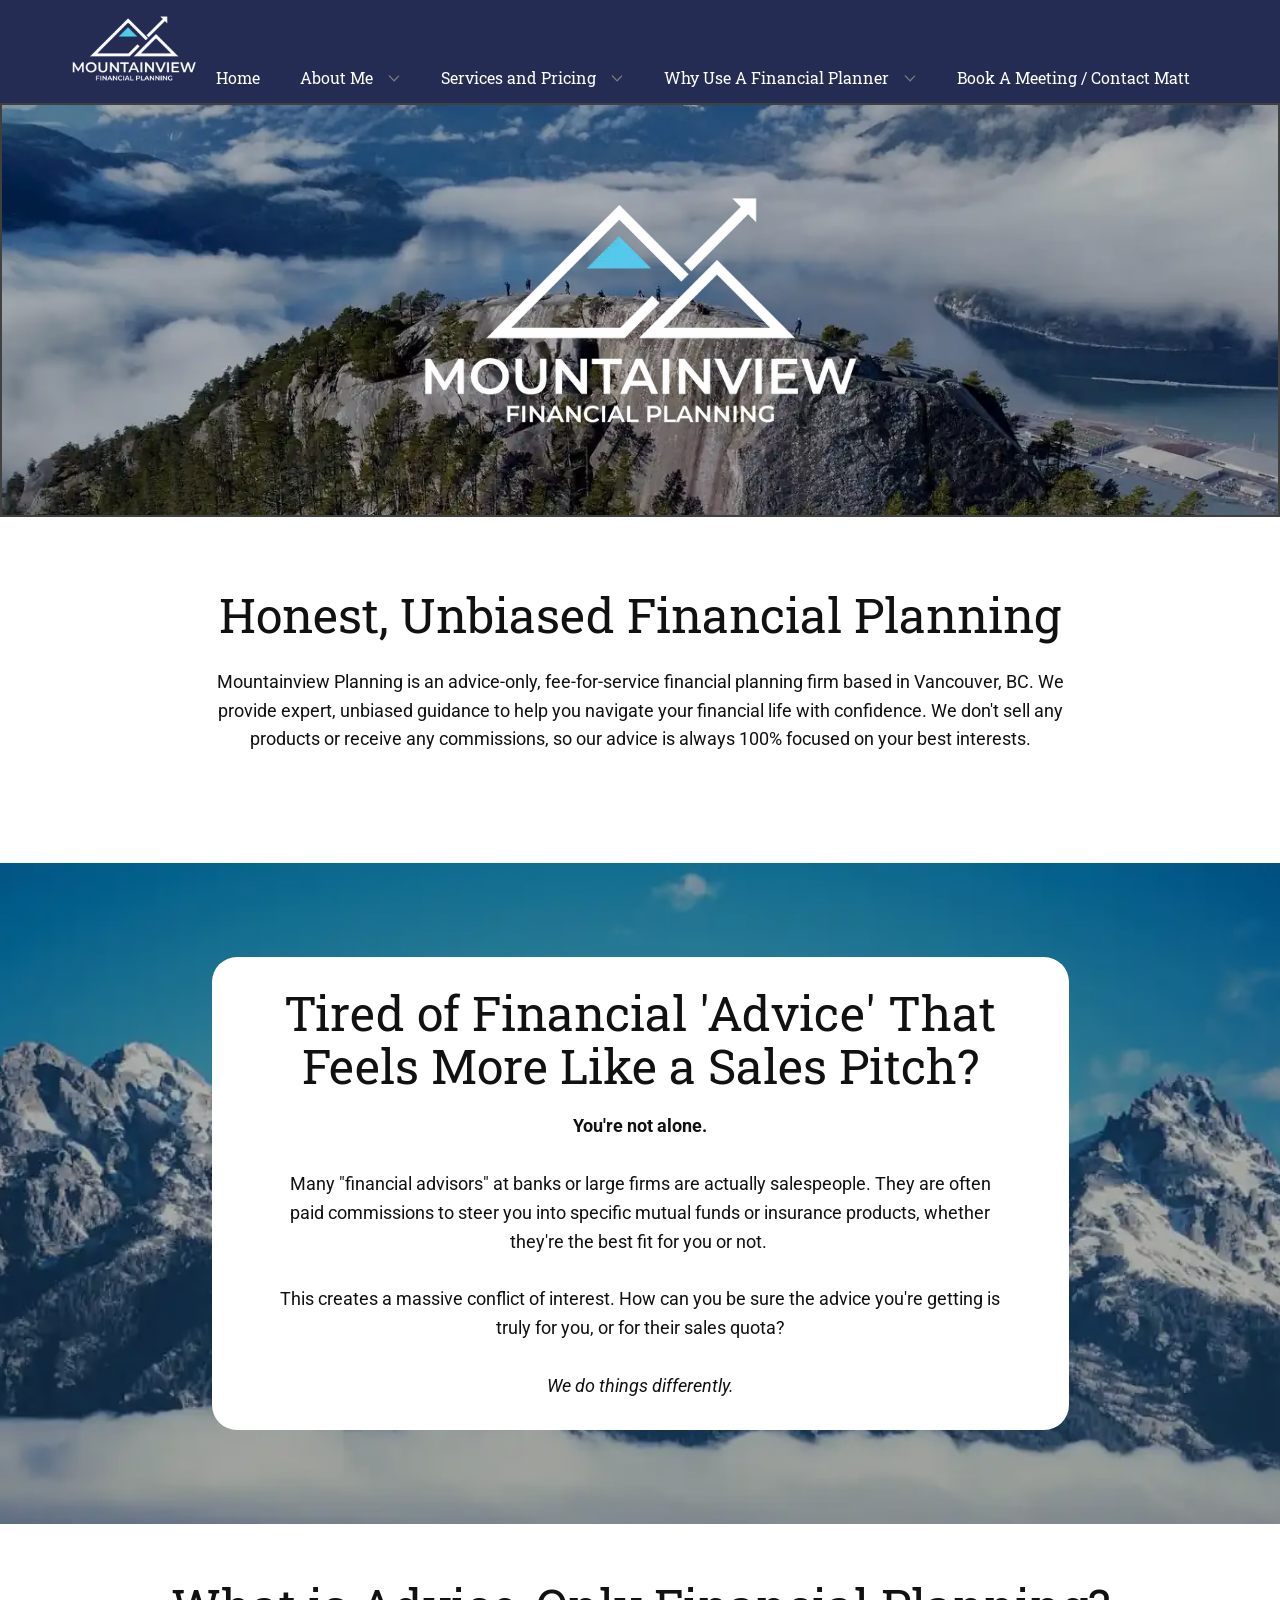
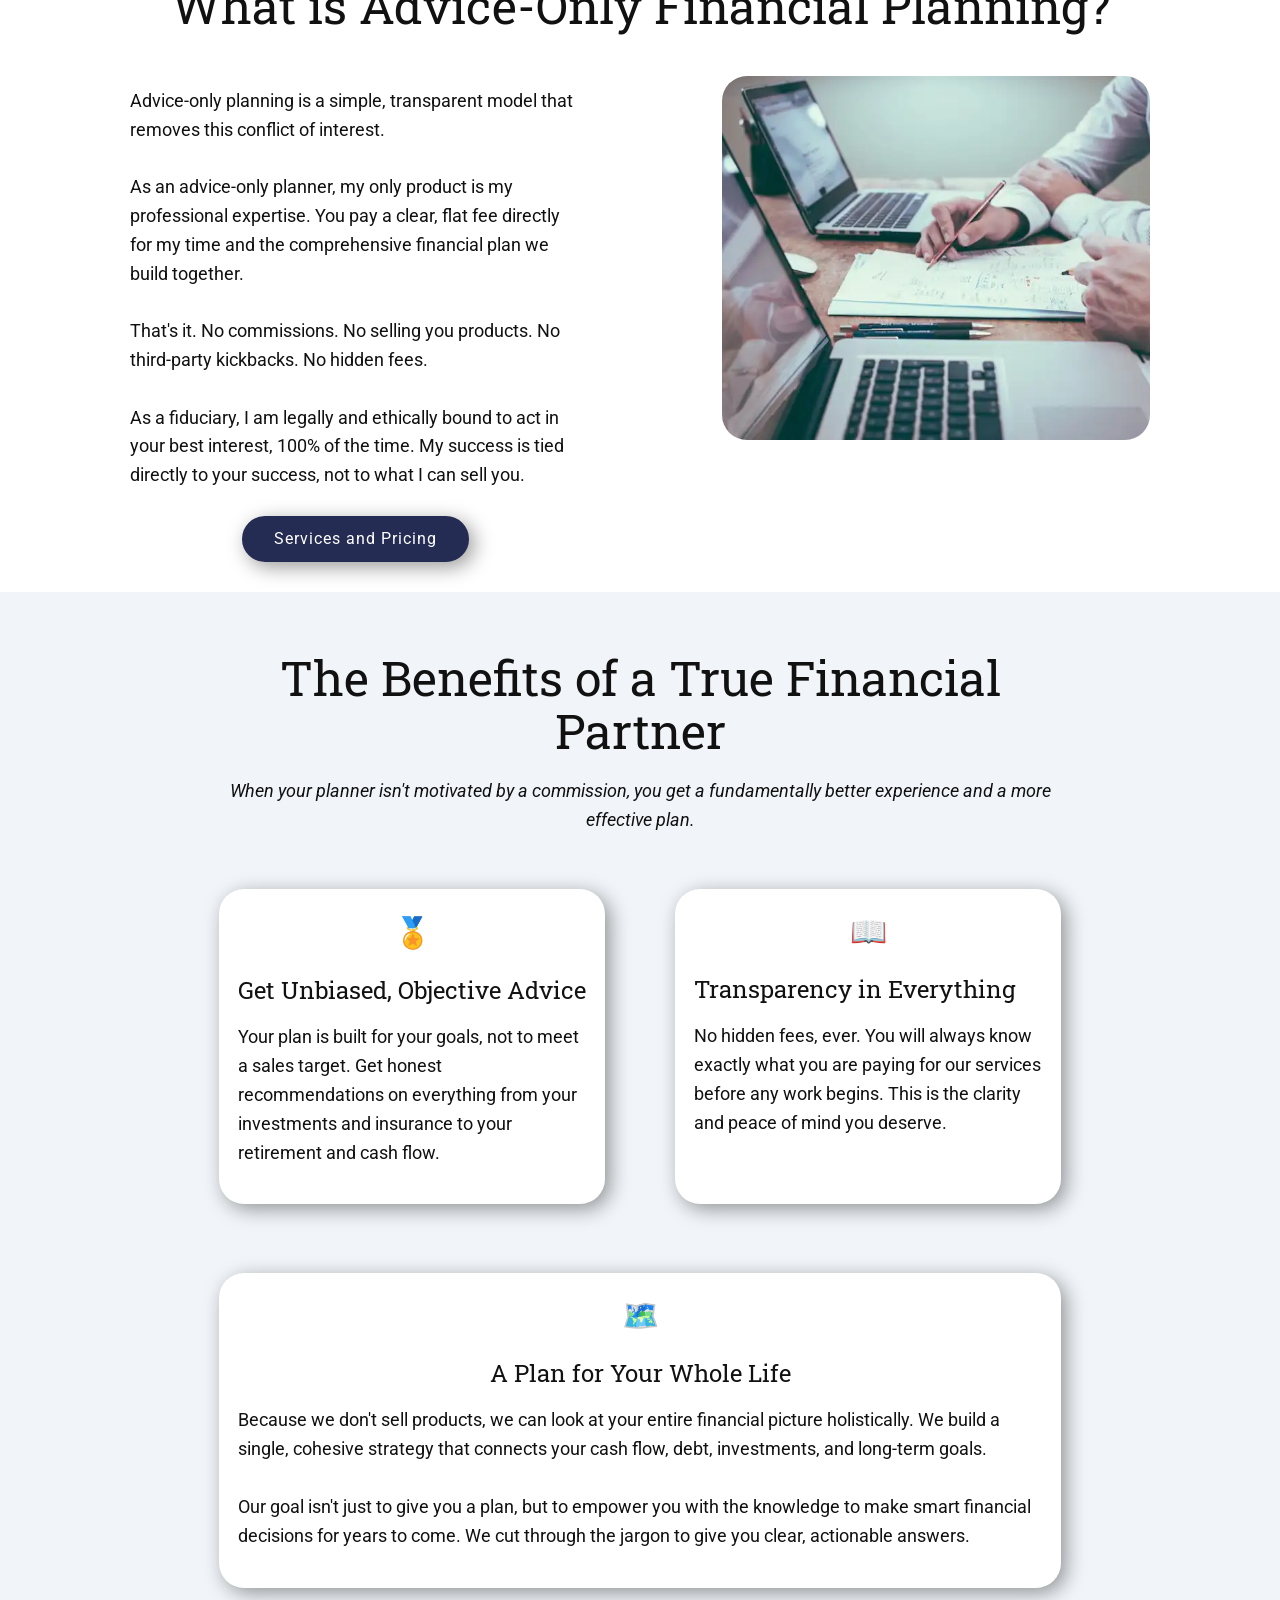
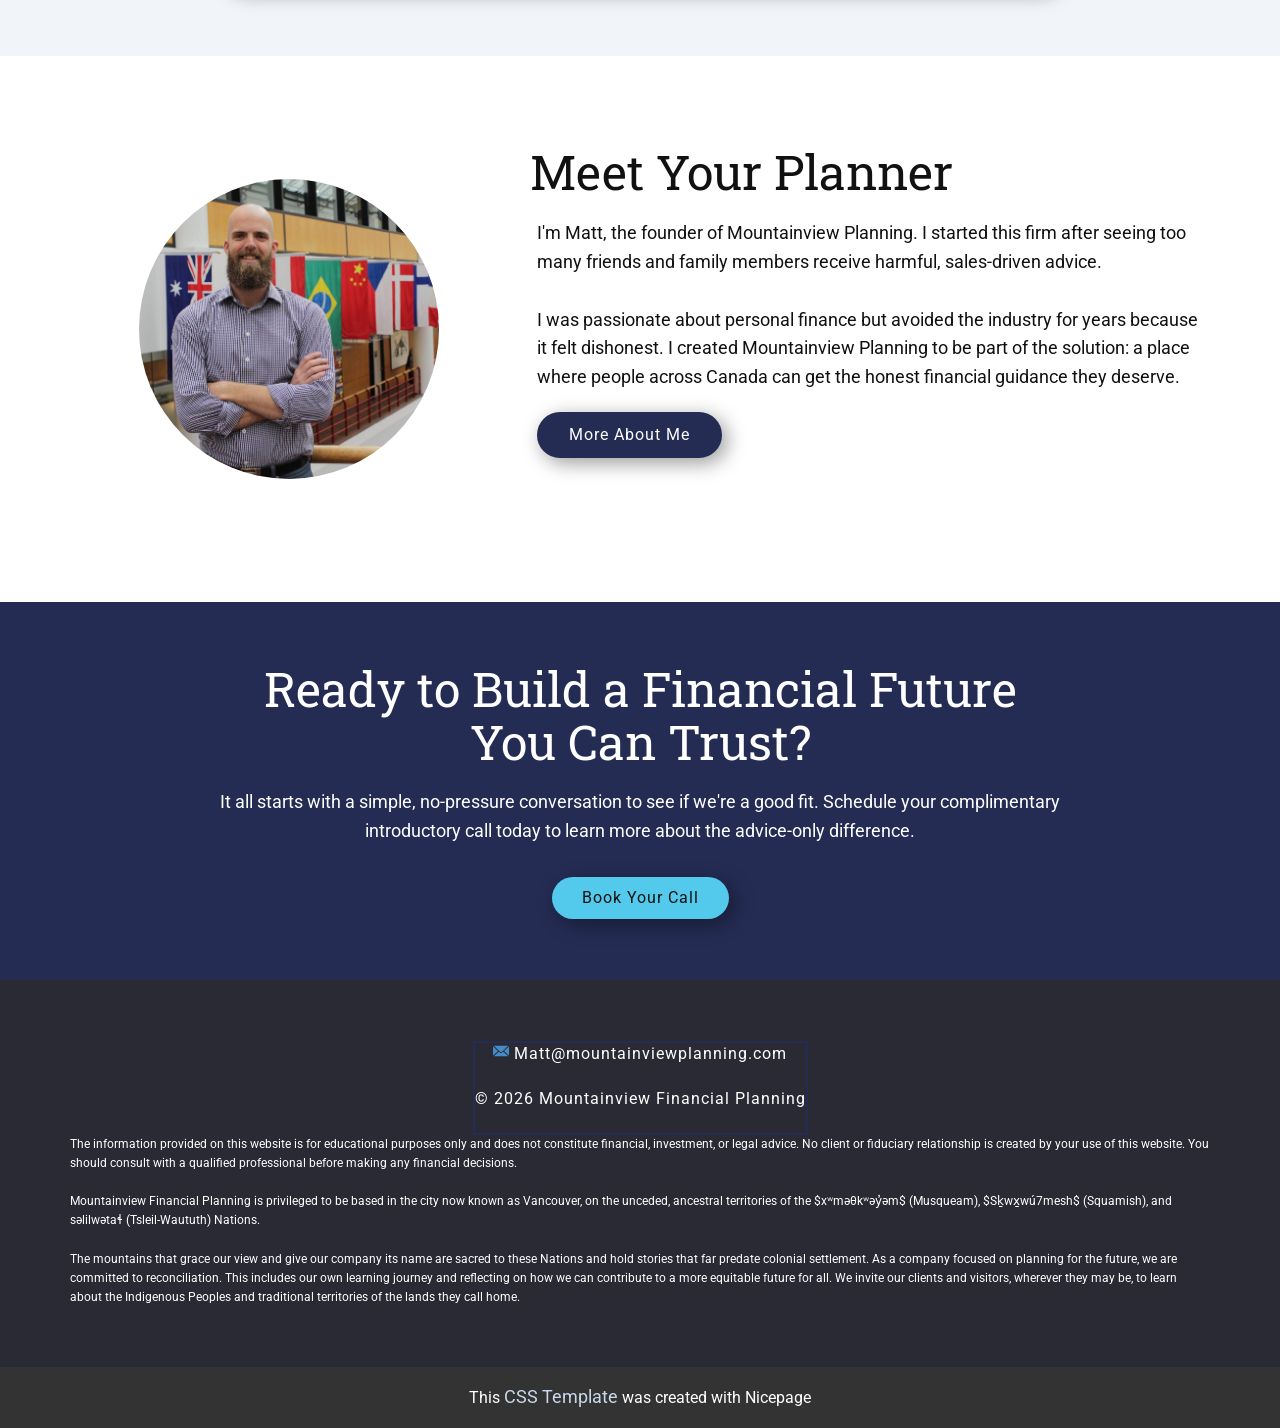
==== commit e0fd1606: "Add files via upload" ====
--- a/index.html
+++ b/index.html
@@ -1,9 +1,236 @@
-<!doctype html><html style="font-size:16px" lang="en"><meta name="viewport" content="width=device-width,initial-scale=1"><meta charset="utf-8"><meta name="keywords" content="advice-only financial planner, fee-for-service financial planning Canada, unbiased financial advice Vancouver, independent financial planner BC, fiduciary financial advisor"><meta name="description" content="Mountainview Planning offers advice-only, fee-for-service financial planning in Vancouver. Get unbiased, expert guidance with no product sales or hidden fees."><title>Home</title><link rel="stylesheet" href="nicepage.css" media="screen"><link rel="stylesheet" href="index.css" media="screen"><script class="u-script" src="jquery.js" defer=""></script><script class="u-script" src="nicepage.js" defer=""></script><meta name="generator" content="Nicepage 8.4.0, nicepage.com"><link rel="icon" href="images/favicon.png"><link id="u-page-google-font" rel="stylesheet" href="https://fonts.googleapis.com/css2?display=swap&amp;family=Roboto+Slab:wght@100;200;300;400;500;600;700;800;900&amp;family=Roboto:ital,wght@0,100;0,200;0,300;0,400;0,500;0,600;0,700;0,800;0,900;1,100;1,200;1,300;1,400;1,500;1,600;1,700;1,800;1,900"><script type="application/ld+json">{
+<!DOCTYPE html>
+<html style="font-size: 16px;" lang="en"><head>
+    <meta name="viewport" content="width=device-width, initial-scale=1.0">
+    <meta charset="utf-8">
+    <meta name="keywords" content="advice-only financial planner, fee-for-service financial planning Canada, unbiased financial advice Vancouver, independent financial planner BC, fiduciary financial advisor">
+    <meta name="description" content="Mountainview Planning offers advice-only, fee-for-service financial planning in Vancouver. Get unbiased, expert guidance with no product sales or hidden fees.">
+    <title>Home</title>
+    <link rel="stylesheet" href="nicepage.css" media="screen">
+<link rel="stylesheet" href="index.css" media="screen">
+    <script class="u-script" type="text/javascript" src="jquery.js" defer=""></script>
+    <script class="u-script" type="text/javascript" src="nicepage.js" defer=""></script>
+    <meta name="generator" content="Nicepage 8.4.24, nicepage.com">
+    <link rel="icon" href="images/favicon.png">
+    
+    
+    
+    
+    
+    
+    
+    
+    
+    
+    <link id="u-page-google-font" rel="stylesheet" href="https://fonts.googleapis.com/css2?display=swap&amp;family=Roboto+Slab:wght@100;200;300;400;500;600;700;800;900&amp;family=Roboto:ital,wght@0,100;0,200;0,300;0,400;0,500;0,600;0,700;0,800;0,900;1,100;1,200;1,300;1,400;1,500;1,600;1,700;1,800;1,900">
+    <script type="application/ld+json">{
 		"@context": "http://schema.org",
 		"@type": "Organization",
 		"name": "Site1",
+		"url": "/",
 		"logo": "images/LogoCroppedHeader.webp"
-}</script><meta name="theme-color" content="#6484a4"><meta property="og:title" content="Home"><meta property="og:description" content="Mountainview Planning offers advice-only, fee-for-service financial planning in Vancouver. Get unbiased, expert guidance with no product sales or hidden fees."><meta property="og:type" content="website"><meta name="referrer" content="origin"><meta data-intl-tel-input-cdn-path="intlTelInput/"><body data-home-page="Home.html" data-home-page-title="Home" data-path-to-root="./" data-include-products="false" class="u-body u-clearfix u-xl-mode" data-lang="en"><header class="u-clearfix u-header u-palette-2-base u-sticky u-sticky-67d8 u-header" id="header" data-animation-name="" data-animation-duration="0" data-animation-delay="0" data-animation-direction=""><div class="u-clearfix u-sheet u-valign-bottom-lg u-valign-bottom-xl u-valign-middle-sm u-sheet-1"><a href="./" data-page-id="664421079" class="u-image u-logo u-image-1" data-image-width="184" data-image-height="102"><img src="images/LogoCroppedHeader.webp" class="u-logo-image u-logo-image-1" alt="Mountainview Financial Planning advice-only planner logo" title="Home Page"></a><nav class="u-dropdown-icon u-menu u-menu-dropdown u-offcanvas u-menu-1" role="navigation" data-responsive-from="MD"><div class="menu-collapse u-custom-font u-font-roboto-slab" style="font-size:1rem;letter-spacing:0"><a class="u-button-style u-custom-border-radius u-custom-left-right-menu-spacing u-custom-padding-bottom u-custom-text-active-color u-custom-text-hover-color u-custom-top-bottom-menu-spacing u-hamburger-link u-nav-link u-text-active-palette-1-base u-text-hover-palette-2-base" href="#" tabindex="-1" aria-label="Open menu" aria-controls="135f"><svg class="u-svg-link" viewBox="0 0 24 24"><use xlink:href="#menu-hamburger"></use></svg> <svg class="u-svg-content" version="1.1" id="menu-hamburger" viewBox="0 0 16 16" x="0px" y="0px" xmlns:xlink="http://www.w3.org/1999/xlink" xmlns="http://www.w3.org/2000/svg"><g><rect y="1" width="16" height="2"></rect><rect y="7" width="16" height="2"></rect><rect y="13" width="16" height="2"></rect></g></svg></a></div><div class="u-custom-menu u-nav-container"><ul role="menubar" class="u-custom-font u-font-roboto-slab u-nav u-unstyled u-nav-1"><li role="none" class="u-nav-item"><a role="menuitem" class="u-button-style u-nav-link u-radius u-text-active-palette-4-base u-text-hover-palette-4-base u-nav-popup-1" href="./">Home</a><li role="none" class="u-nav-item"><a role="menuitem" class="u-button-style u-nav-link u-radius u-text-active-palette-4-base u-text-hover-palette-4-base u-nav-popup-1" href="About-Me.html">About Me</a><div class="u-nav-popup u-nav-popup-1"><ul role="menu" class="u-border-2 u-border-palette-2-base u-h-spacing-16 u-nav u-radius u-unstyled u-v-spacing-16 u-nav-2" aria-label="About Me menu"><li role="none" class="u-nav-item"><a role="menuitem" class="u-button-style u-nav-link u-palette-2-base u-text-active-palette-4-base u-text-hover-palette-4-base" href="About-Me.html">About Me</a><li role="none" class="u-nav-item"><a role="menuitem" class="u-button-style u-nav-link u-palette-2-base u-text-active-palette-4-base u-text-hover-palette-4-base" href="My-Investment-Philosophy.html">My Investment Philosophy</a></ul></div><li role="none" class="u-nav-item"><a role="menuitem" class="u-button-style u-nav-link u-radius u-text-active-palette-4-base u-text-hover-palette-4-base u-nav-popup-1" href="Services-and-Pricing.html">Services and Pricing</a><div class="u-nav-popup"><ul role="menu" class="u-border-2 u-border-palette-2-base u-h-spacing-16 u-nav u-radius u-unstyled u-v-spacing-16 u-nav-3" aria-label="Services and Pricing menu"><li role="none" class="u-nav-item"><a role="menuitem" class="u-button-style u-nav-link u-palette-2-base u-text-active-palette-4-base u-text-hover-palette-4-base" href="Services-and-Pricing.html">Services and Pricing</a><li role="none" class="u-nav-item"><a role="menuitem" class="u-button-style u-nav-link u-palette-2-base u-text-active-palette-4-base u-text-hover-palette-4-base" href="Who-We-Serve.html">Who We Serve</a></ul></div><li role="none" class="u-nav-item"><a role="menuitem" class="u-button-style u-nav-link u-radius u-text-active-palette-4-base u-text-hover-palette-4-base u-nav-popup-1" href="Why-Use-A-Financial-Planner.html">Why Use A Financial Planner</a><div class="u-nav-popup"><ul role="menu" class="u-border-2 u-border-palette-2-base u-h-spacing-16 u-nav u-radius u-unstyled u-v-spacing-16 u-nav-4" aria-label="Why Use A Financial Planner menu"><li role="none" class="u-nav-item"><a role="menuitem" class="u-button-style u-nav-link u-palette-2-base u-text-active-palette-4-base u-text-hover-palette-4-base" href="Why-Use-A-Financial-Planner.html">Why Use A Financial Planner</a><li role="none" class="u-nav-item"><a role="menuitem" class="u-button-style u-nav-link u-palette-2-base u-text-active-palette-4-base u-text-hover-palette-4-base" href="The-Myth-of-Free-Planning.html">The Myth of "Free" Planning</a></ul></div><li role="none" class="u-nav-item"><a role="menuitem" class="u-button-style u-nav-link u-radius u-text-active-palette-4-base u-text-hover-palette-4-base u-nav-popup-1" href="Book-A-Meeting-Contact-Matt.html">Book A Meeting / Contact Matt</a></ul></div><div class="u-custom-menu u-nav-container-collapse" id="135f" role="region" aria-label="Menu panel"><div class="u-black u-container-style u-inner-container-layout u-opacity u-opacity-95 u-sidenav"><div class="u-inner-container-layout u-sidenav-overflow"><div class="u-menu-close" tabindex="-1" aria-label="Close menu"></div><ul class="u-align-center u-nav u-popupmenu-items u-unstyled u-nav-5" role="menubar"><li role="none" class="u-nav-item"><a role="menuitem" class="u-button-style u-nav-link" href="./">Home</a><li role="none" class="u-nav-item"><a role="menuitem" class="u-button-style u-nav-link" href="About-Me.html">About Me</a><div class="u-nav-popup"><ul role="menu" class="u-border-2 u-border-palette-2-base u-h-spacing-16 u-nav u-radius u-unstyled u-v-spacing-16 u-nav-6" aria-label="About Me menu"><li role="none" class="u-nav-item"><a role="menuitem" class="u-button-style u-nav-link" href="About-Me.html">About Me</a><li role="none" class="u-nav-item"><a role="menuitem" class="u-button-style u-nav-link" href="My-Investment-Philosophy.html">My Investment Philosophy</a></ul></div><li role="none" class="u-nav-item"><a role="menuitem" class="u-button-style u-nav-link" href="Services-and-Pricing.html">Services and Pricing</a><div class="u-nav-popup"><ul role="menu" class="u-border-2 u-border-palette-2-base u-h-spacing-16 u-nav u-radius u-unstyled u-v-spacing-16 u-nav-7" aria-label="Services and Pricing menu"><li role="none" class="u-nav-item"><a role="menuitem" class="u-button-style u-nav-link" href="Services-and-Pricing.html">Services and Pricing</a><li role="none" class="u-nav-item"><a role="menuitem" class="u-button-style u-nav-link" href="Who-We-Serve.html">Who We Serve</a></ul></div><li role="none" class="u-nav-item"><a role="menuitem" class="u-button-style u-nav-link" href="Why-Use-A-Financial-Planner.html">Why Use A Financial Planner</a><div class="u-nav-popup"><ul role="menu" class="u-border-2 u-border-palette-2-base u-h-spacing-16 u-nav u-radius u-unstyled u-v-spacing-16 u-nav-8" aria-label="Why Use A Financial Planner menu"><li role="none" class="u-nav-item"><a role="menuitem" class="u-button-style u-nav-link" href="Why-Use-A-Financial-Planner.html">Why Use A Financial Planner</a><li role="none" class="u-nav-item"><a role="menuitem" class="u-button-style u-nav-link" href="The-Myth-of-Free-Planning.html">The Myth of "Free" Planning</a></ul></div><li role="none" class="u-nav-item"><a role="menuitem" class="u-button-style u-nav-link" href="Book-A-Meeting-Contact-Matt.html">Book A Meeting / Contact Matt</a></ul></div></div><div class="u-black u-menu-overlay u-opacity u-opacity-70"></div></div><style class="menu-style">@media (max-width:939px){[data-responsive-from=MD] .u-nav-container{display:none}[data-responsive-from=MD] .menu-collapse{display:block}}</style></nav></div><style class="u-sticky-style" data-style-id="67d8">.u-body.u-sticky-fixed .u-sticky-67d8,.u-sticky-fixed.u-sticky-67d8{box-shadow:5px 5px 20px 0 rgba(0,0,0,.4)!important}.u-body.u-sticky-fixed .u-sticky-67d8:before,.u-sticky-fixed.u-sticky-67d8:before{borders:top right bottom left!important}</style></header><section class="skrollable u-border-2 u-border-grey-75 u-clearfix u-image u-shading u-section-1" id="block-1" data-image-width="1440" data-image-height="444"><div class="u-clearfix u-sheet u-valign-middle-xl u-sheet-1"><img class="u-image u-image-contain u-image-default u-image-1" src="images/LogoCropped.webp" alt="Mountainview Financial Planning advice-only planner logo" data-image-width="595" data-image-height="330"></div></section><section class="u-clearfix u-section-2" id="block-6"><div class="u-clearfix u-sheet u-sheet-1"><h2 class="u-align-center u-text u-text-1">Honest, Unbiased Financial Planning</h2><p class="u-align-center u-text u-text-2">Mountainview Planning is an advice-only, fee-for-service financial planning firm based in Vancouver, BC. We provide expert, unbiased guidance to help you navigate your financial life with confidence. We don't sell any products or receive any commissions, so our advice is always 100% focused on your best interests.</div></section><section class="u-clearfix u-image u-shading u-section-3" id="block-5" data-image-width="1080" data-image-height="519"><div class="u-clearfix u-sheet u-valign-middle u-sheet-1"><div class="custom-expanded u-align-center u-container-align-center u-container-style u-group u-white u-group-1"><div class="u-container-layout u-valign-middle-lg u-valign-middle-md u-valign-middle-sm u-valign-middle-xs u-valign-top-xl u-container-layout-1"><h2 class="u-align-center u-text u-text-1">Tired of Financial 'Advice' That Feels More Like a Sales Pitch?</h2><p class="u-align-center u-text u-text-2"><span style="font-weight:700">You're not alone.</span><br><br>Many "financial advisors" at banks or large firms are actually salespeople. They are often paid commissions to steer you into specific mutual funds or insurance products, whether they're the best fit for you or not.&nbsp;<br><br>This creates a massive conflict of interest. How can you be sure the advice you're getting is truly for you, or for their sales quota?<br><br><span style="font-style:italic">We do things differently.</span></div></div></div></section><section class="u-clearfix u-section-4" id="block-8"><div class="u-clearfix u-sheet u-valign-middle-md u-valign-middle-sm u-sheet-1"><div class="data-layout-selected u-clearfix u-expanded-width u-gutter-0 u-layout-wrap u-layout-wrap-1"><div class="u-layout" style=""><div class="u-layout-row" style=""><div class="u-align-center u-container-align-center u-container-align-center-lg u-container-align-center-md u-container-align-center-sm u-container-align-center-xl u-container-style u-layout-cell u-left-cell u-size-30 u-size-xs-60 u-white u-layout-cell-1" src=""><div class="u-container-layout u-container-layout-1"><h2 class="u-align-center u-text u-text-1">What is Advice-Only Financial Planning?</h2><p class="u-align-left u-text u-text-2">Advice-only planning is a simple, transparent model that removes this conflict of interest.<br><br>As an advice-only planner, my only product is my professional expertise. You pay a clear, flat fee directly for my time and the comprehensive financial plan we build together.<br><br>That's it. No commissions. No selling you products. No third-party kickbacks. No hidden fees.<br><br>As a fiduciary, I am legally and ethically bound to act in your best interest, 100% of the time. My success is tied directly to&nbsp;your&nbsp;success, not to what I can sell you.</p><a href="Services-and-Pricing.html" data-page-id="474110691" class="u-btn u-button-style u-btn-1" title="Services and Pricing">Services and Pricing</a></div></div><div class="u-align-center u-container-align-center u-container-align-center-xl u-container-style u-layout-cell u-right-cell u-shape-rectangle u-size-30 u-size-xs-60 u-layout-cell-2" src="" data-image-width="1080" data-image-height="1080"><div class="u-container-layout u-valign-middle-lg u-valign-middle-xl u-container-layout-2" src=""><img class="custom-expanded u-image u-image-default u-image-1" src="images/PlannerMeetingPhoto.webp" alt="Two people with laptops and documents having an advice-only financial planning meeting" data-image-width="800" data-image-height="534"></div></div></div></div></div></div></section><section class="u-clearfix u-palette-1-light-3 u-section-5" id="block-9"><div class="u-clearfix u-sheet u-sheet-1"><h2 class="u-align-center u-text u-text-1">The Benefits of a True Financial Partner</h2><p class="u-align-center u-text u-text-2">When your planner isn't motivated by a commission, you get a fundamentally better experience and a more effective plan.<div class="u-container-style u-group u-white u-group-1"><div class="u-container-layout u-container-layout-1"><p class="u-align-center u-text u-text-3">🏅<h3 class="u-align-left u-text u-text-4">Get Unbiased, Objective Advice</h3><p class="u-align-left u-text u-text-5">Your plan is built for&nbsp;your&nbsp;goals, not to meet a sales target. Get honest recommendations on everything from your investments and insurance to your retirement and cash flow.</div></div><div class="u-container-style u-group u-white u-group-2"><div class="u-container-layout u-container-layout-2"><p class="u-align-center u-text u-text-6">📖<h3 class="u-align-left u-text u-text-7">Transparency in Everything</h3><p class="u-align-left u-text u-text-8">No hidden fees, ever. You will always know exactly what you are paying for our services before any work begins. This is the clarity and peace of mind you deserve.</div></div><div class="u-container-style u-expanded-width-xs u-group u-white u-group-3"><div class="u-container-layout u-container-layout-3"><p class="u-align-center u-text u-text-9">🗺️<h3 class="u-align-center u-text u-text-10">A Plan for Your&nbsp;Whole&nbsp;Life</h3><p class="u-align-left u-text u-text-11">Because we don't sell products, we can look at your entire financial picture holistically. We build a single, cohesive strategy that connects your cash flow, debt, investments, and long-term goals.<br><br>Our goal isn't just to give you a plan, but to empower you with the knowledge to make smart financial decisions for years to come. We cut through the jargon to give you clear, actionable answers.</div></div></div></section><section class="u-clearfix u-section-6" id="block-3"><div class="u-clearfix u-sheet u-valign-middle-lg u-valign-middle-md u-valign-middle-sm u-valign-middle-xl u-valign-top-xs u-sheet-1"><div class="data-layout-selected u-clearfix u-expanded-width u-gutter-0 u-layout-wrap u-layout-wrap-1"><div class="u-layout"><div class="u-layout-row"><div class="u-align-center u-container-align-center u-container-style u-layout-cell u-left-cell u-size-23 u-layout-cell-1"><div class="u-container-layout u-valign-middle u-container-layout-1"><div alt="Head Shot of Matthew Matt Learning MBA CFP QAFP an advice only planner in Vancouver BC" class="u-image u-image-circle u-image-1" src="" data-image-width="1221" data-image-height="1221"></div></div></div><div class="u-align-left u-container-align-left u-container-align-left-lg u-container-align-left-md u-container-align-left-sm u-container-align-left-xl u-container-style u-layout-cell u-right-cell u-size-37 u-layout-cell-2"><div class="u-container-layout u-valign-bottom-xs u-valign-middle-lg u-valign-middle-md u-valign-middle-sm u-valign-top-xl u-container-layout-2"><h2 class="u-align-center-xs u-align-left-lg u-align-left-md u-align-left-sm u-align-left-xl u-text u-text-default-lg u-text-default-md u-text-default-sm u-text-default-xl u-text-1">Meet Your Planner</h2><p class="u-align-left u-text u-text-2">I'm Matt, the founder of Mountainview Planning. I started this firm after seeing too many friends and family members receive harmful, sales-driven advice.<br><br>I was passionate about personal finance but avoided the industry for years because it felt dishonest. I created Mountainview Planning to be part of the solution: a place where people across Canada can get the honest financial guidance they deserve.</p><a href="About-Me.html" data-page-id="700302383" class="u-align-left u-btn u-button-style u-btn-1" title="About Me">More About Me</a></div></div></div></div></div></div></section><section class="u-clearfix u-palette-2-base u-section-7" id="block-10"><div class="u-clearfix u-sheet u-sheet-1"><h2 class="u-align-center u-text u-text-1">Ready to Build a Financial Future You Can Trust?</h2><p class="u-align-center u-text u-text-2">It all starts with a simple, no-pressure conversation to see if we're a good fit. Schedule your complimentary introductory call today to learn more about the advice-only difference.</p><a href="Book-A-Meeting-Contact-Matt.html" data-page-id="243171499" class="u-border-none u-btn u-button-style u-palette-4-base u-btn-1" title="Book A Meeting Contact Matt">Book Your Call</a></div></section><footer class="u-align-center u-clearfix u-container-align-center u-container-align-center-xl u-footer u-palette-2-dark-3 u-footer" id="footer"><div class="u-clearfix u-sheet u-valign-middle-lg u-valign-middle-md u-valign-middle-xl u-sheet-1"><a href="mailto:Matt@mountainviewplanning.com" class="u-active-none u-btn u-btn-rectangle u-button-style u-hover-none u-none u-text-body-alt-color u-btn-1"><span class="u-icon u-icon-1"><svg class="u-svg-content" viewBox="0 0 24 16" x="0px" y="0px" style="width:1em;height:1em"><path fill="currentColor" d="M23.8,1.1l-7.3,6.8l7.3,6.8c0.1-0.2,0.2-0.6,0.2-0.9V2C24,1.7,23.9,1.4,23.8,1.1z M21.8,0H2.2
+}</script>
+    <meta name="theme-color" content="#6484a4">
+    <meta property="og:title" content="Home">
+    <meta property="og:description" content="Mountainview Planning offers advice-only, fee-for-service financial planning in Vancouver. Get unbiased, expert guidance with no product sales or hidden fees.">
+    <meta property="og:type" content="website">
+    <link rel="canonical" href="/">
+  <meta name="referrer" content="origin"><meta data-intl-tel-input-cdn-path="intlTelInput/"></head>
+  <body data-home-page="https://site1-48490.nicepage.io/Home.html?version=d0d5c331-ddc0-67f0-9eaf-28098d03fedc" data-home-page-title="Home" data-path-to-root="./" data-include-products="false" class="u-body u-clearfix u-xl-mode" data-lang="en"><header class="u-clearfix u-header u-palette-2-base u-sticky u-sticky-67d8 u-header" id="header" data-animation-name="" data-animation-duration="0" data-animation-delay="0" data-animation-direction=""><div class="u-clearfix u-sheet u-valign-bottom-lg u-valign-bottom-xl u-valign-middle-sm u-sheet-1">
+        <a href="./" data-page-id="664421079" class="u-image u-logo u-image-1" data-image-width="184" data-image-height="102">
+          <img src="images/LogoCroppedHeader.webp" class="u-logo-image u-logo-image-1" alt="Mountainview Financial Planning advice-only planner logo" title="Home Page">
+        </a>
+        <nav class="u-dropdown-icon u-menu u-menu-dropdown u-offcanvas u-menu-1" role="navigation" data-responsive-from="MD">
+          <div class="menu-collapse u-custom-font u-font-roboto-slab" style="font-size: 1rem; letter-spacing: 0px;">
+            <a class="u-button-style u-custom-border-radius u-custom-left-right-menu-spacing u-custom-padding-bottom u-custom-text-active-color u-custom-text-hover-color u-custom-top-bottom-menu-spacing u-hamburger-link u-nav-link u-text-active-palette-1-base u-text-hover-palette-2-base" href="#" tabindex="-1" aria-label="Open menu" aria-controls="135f">
+              <svg class="u-svg-link" viewBox="0 0 24 24"><use xlink:href="#menu-hamburger"></use></svg>
+              <svg class="u-svg-content" version="1.1" id="menu-hamburger" viewBox="0 0 16 16" x="0px" y="0px" xmlns:xlink="http://www.w3.org/1999/xlink" xmlns="http://www.w3.org/2000/svg"><g><rect y="1" width="16" height="2"></rect><rect y="7" width="16" height="2"></rect><rect y="13" width="16" height="2"></rect>
+</g></svg>
+            </a>
+          </div>
+          <div class="u-custom-menu u-nav-container">
+            <ul role="menubar" class="u-custom-font u-font-roboto-slab u-nav u-unstyled u-nav-1"><li role="none" class="u-nav-item"><a role="menuitem" class="u-button-style u-nav-link u-radius u-text-active-palette-4-base u-text-hover-palette-4-base u-nav-popup-1" href="./">Home</a>
+</li><li role="none" class="u-nav-item"><a role="menuitem" class="u-button-style u-nav-link u-radius u-text-active-palette-4-base u-text-hover-palette-4-base u-nav-popup-1" href="About-Me.html">About Me</a><div class="u-nav-popup u-nav-popup-1"><ul role="menu" class="u-border-2 u-border-palette-2-base u-h-spacing-16 u-nav u-radius u-unstyled u-v-spacing-16 u-nav-2" aria-label="About Me menu"><li role="none" class="u-nav-item"><a role="menuitem" class="u-button-style u-nav-link u-palette-2-base u-text-active-palette-4-base u-text-hover-palette-4-base" href="About-Me.html">About Me</a>
+</li><li role="none" class="u-nav-item"><a role="menuitem" class="u-button-style u-nav-link u-palette-2-base u-text-active-palette-4-base u-text-hover-palette-4-base" href="My-Investment-Philosophy.html">My Investment Philosophy</a>
+</li></ul>
+</div>
+</li><li role="none" class="u-nav-item"><a role="menuitem" class="u-button-style u-nav-link u-radius u-text-active-palette-4-base u-text-hover-palette-4-base u-nav-popup-1" href="Services-and-Pricing.html">Services and Pricing</a><div class="u-nav-popup"><ul role="menu" class="u-border-2 u-border-palette-2-base u-h-spacing-16 u-nav u-radius u-unstyled u-v-spacing-16 u-nav-3" aria-label="Services and Pricing menu"><li role="none" class="u-nav-item"><a role="menuitem" class="u-button-style u-nav-link u-palette-2-base u-text-active-palette-4-base u-text-hover-palette-4-base" href="Services-and-Pricing.html">Services and Pricing</a>
+</li><li role="none" class="u-nav-item"><a role="menuitem" class="u-button-style u-nav-link u-palette-2-base u-text-active-palette-4-base u-text-hover-palette-4-base" href="Who-We-Serve.html">Who We Serve</a>
+</li></ul>
+</div>
+</li><li role="none" class="u-nav-item"><a role="menuitem" class="u-button-style u-nav-link u-radius u-text-active-palette-4-base u-text-hover-palette-4-base u-nav-popup-1" href="Why-Use-A-Financial-Planner.html">Why Use A Financial Planner</a><div class="u-nav-popup"><ul role="menu" class="u-border-2 u-border-palette-2-base u-h-spacing-16 u-nav u-radius u-unstyled u-v-spacing-16 u-nav-4" aria-label="Why Use A Financial Planner menu"><li role="none" class="u-nav-item"><a role="menuitem" class="u-button-style u-nav-link u-palette-2-base u-text-active-palette-4-base u-text-hover-palette-4-base" href="Why-Use-A-Financial-Planner.html">Why Use A Financial Planner</a>
+</li><li role="none" class="u-nav-item"><a role="menuitem" class="u-button-style u-nav-link u-palette-2-base u-text-active-palette-4-base u-text-hover-palette-4-base" href="The-Myth-of-Free-Planning.html">The Myth of "Free" Planning</a>
+</li></ul>
+</div>
+</li><li role="none" class="u-nav-item"><a role="menuitem" class="u-button-style u-nav-link u-radius u-text-active-palette-4-base u-text-hover-palette-4-base u-nav-popup-1" href="Book-A-Meeting-Contact-Matt.html">Book A Meeting / Contact Matt</a>
+</li></ul>
+          </div>
+          <div class="u-custom-menu u-nav-container-collapse" id="135f" role="region" aria-label="Menu panel">
+            <div class="u-black u-container-style u-inner-container-layout u-opacity u-opacity-95 u-sidenav">
+              <div class="u-inner-container-layout u-sidenav-overflow">
+                <div class="u-menu-close" tabindex="-1" aria-label="Close menu"></div>
+                <ul class="u-align-center u-nav u-popupmenu-items u-unstyled u-nav-5" role="menubar"><li role="none" class="u-nav-item"><a role="menuitem" class="u-button-style u-nav-link" href="./">Home</a>
+</li><li role="none" class="u-nav-item"><a role="menuitem" class="u-button-style u-nav-link" href="About-Me.html">About Me</a><div class="u-nav-popup"><ul role="menu" class="u-border-2 u-border-palette-2-base u-h-spacing-16 u-nav u-radius u-unstyled u-v-spacing-16 u-nav-6" aria-label="About Me menu"><li role="none" class="u-nav-item"><a role="menuitem" class="u-button-style u-nav-link" href="About-Me.html">About Me</a>
+</li><li role="none" class="u-nav-item"><a role="menuitem" class="u-button-style u-nav-link" href="My-Investment-Philosophy.html">My Investment Philosophy</a>
+</li></ul>
+</div>
+</li><li role="none" class="u-nav-item"><a role="menuitem" class="u-button-style u-nav-link" href="Services-and-Pricing.html">Services and Pricing</a><div class="u-nav-popup"><ul role="menu" class="u-border-2 u-border-palette-2-base u-h-spacing-16 u-nav u-radius u-unstyled u-v-spacing-16 u-nav-7" aria-label="Services and Pricing menu"><li role="none" class="u-nav-item"><a role="menuitem" class="u-button-style u-nav-link" href="Services-and-Pricing.html">Services and Pricing</a>
+</li><li role="none" class="u-nav-item"><a role="menuitem" class="u-button-style u-nav-link" href="Who-We-Serve.html">Who We Serve</a>
+</li></ul>
+</div>
+</li><li role="none" class="u-nav-item"><a role="menuitem" class="u-button-style u-nav-link" href="Why-Use-A-Financial-Planner.html">Why Use A Financial Planner</a><div class="u-nav-popup"><ul role="menu" class="u-border-2 u-border-palette-2-base u-h-spacing-16 u-nav u-radius u-unstyled u-v-spacing-16 u-nav-8" aria-label="Why Use A Financial Planner menu"><li role="none" class="u-nav-item"><a role="menuitem" class="u-button-style u-nav-link" href="Why-Use-A-Financial-Planner.html">Why Use A Financial Planner</a>
+</li><li role="none" class="u-nav-item"><a role="menuitem" class="u-button-style u-nav-link" href="The-Myth-of-Free-Planning.html">The Myth of "Free" Planning</a>
+</li></ul>
+</div>
+</li><li role="none" class="u-nav-item"><a role="menuitem" class="u-button-style u-nav-link" href="Book-A-Meeting-Contact-Matt.html">Book A Meeting / Contact Matt</a>
+</li></ul>
+              </div>
+            </div>
+            <div class="u-black u-menu-overlay u-opacity u-opacity-70"></div>
+          </div>
+          <style class="menu-style">@media (max-width: 939px) {
+                    [data-responsive-from="MD"] .u-nav-container {
+                        display: none;
+                    }
+                    [data-responsive-from="MD"] .menu-collapse {
+                        display: block;
+                    }
+                }</style>
+        </nav>
+      </div><style class="u-sticky-style" data-style-id="67d8">.u-sticky-fixed.u-sticky-67d8, .u-body.u-sticky-fixed .u-sticky-67d8 {
+box-shadow: 5px 5px 20px 0 rgba(0,0,0,0.4) !important
+}.u-sticky-fixed.u-sticky-67d8:before, .u-body.u-sticky-fixed .u-sticky-67d8:before {
+borders: top right bottom left !important
+} </style></header>
+    <section class="skrollable u-border-2 u-border-grey-75 u-clearfix u-image u-shading u-section-1" id="block-1" data-image-width="1440" data-image-height="444">
+      <div class="u-clearfix u-sheet u-valign-middle-xl u-sheet-1">
+        <img class="u-image u-image-contain u-image-default u-image-1" src="images/LogoCropped.webp" alt="Mountainview Financial Planning advice-only planner logo" data-image-width="595" data-image-height="330">
+      </div>
+    </section>
+    <section class="u-clearfix u-section-2" id="block-6">
+      <div class="u-clearfix u-sheet u-sheet-1">
+        <h2 class="u-align-center u-text u-text-1"> Honest, Unbiased Financial Planning</h2>
+        <p class="u-align-center u-text u-text-2"> Mountainview Planning is an advice-only, fee-for-service financial planning firm based in Vancouver, BC. We provide expert, unbiased guidance to help you navigate your financial life with confidence. We don't sell any products or receive any commissions, so our advice is always 100% focused on your best interests.</p>
+      </div>
+    </section>
+    <section class="u-clearfix u-image u-shading u-section-3" id="block-5" data-image-width="1080" data-image-height="519">
+      <div class="u-clearfix u-sheet u-valign-middle u-sheet-1">
+        <div class="custom-expanded u-align-center u-container-align-center u-container-style u-group u-radius u-shape-round u-white u-group-1">
+          <div class="u-container-layout u-valign-middle-lg u-valign-middle-md u-valign-middle-sm u-valign-middle-xs u-valign-top-xl u-container-layout-1">
+            <h2 class="u-align-center u-text u-text-1">Tired of Financial 'Advice' That Feels More Like a Sales Pitch? </h2>
+            <p class="u-align-center u-text u-text-2"><span style="font-weight: 700;"> You're not alone.</span>
+              <br>
+              <br>Many "financial advisors" at banks or large firms are actually salespeople. They are often paid commissions to steer you into specific mutual funds or insurance products, whether they're the best fit for you or not.&nbsp;<br>
+              <br>This creates a massive conflict of interest. How can you be sure the advice you're getting is truly for you, or for their sales quota?<br>
+              <br><span style="font-style: italic;">We do things differently.</span>
+            </p>
+          </div>
+        </div>
+      </div>
+    </section>
+    <section class="u-clearfix u-section-4" id="block-8">
+      <div class="u-clearfix u-sheet u-valign-middle-md u-valign-middle-sm u-sheet-1">
+        <div class="data-layout-selected u-clearfix u-expanded-width u-gutter-0 u-layout-wrap u-layout-wrap-1">
+          <div class="u-layout" style="">
+            <div class="u-layout-row" style="">
+              <div class="u-align-center u-container-align-center u-container-align-center-lg u-container-align-center-md u-container-align-center-sm u-container-align-center-xl u-container-style u-layout-cell u-left-cell u-size-30 u-size-xs-60 u-white u-layout-cell-1" src="">
+                <div class="u-container-layout u-container-layout-1">
+                  <h2 class="u-align-center u-text u-text-1">What is Advice-Only Financial Planning?</h2>
+                  <p class="u-align-left u-text u-text-2"> Advice-only planning is a simple, transparent model that removes this conflict of interest.<br>
+                    <br>As an advice-only planner, my only product is my professional expertise. You pay a clear, flat fee directly for my time and the comprehensive financial plan we build together.<br>
+                    <br>That's it. No commissions. No selling you products. No third-party kickbacks. No hidden fees.<br>
+                    <br>As a fiduciary, I am legally and ethically bound to act in your best interest, 100% of the time. My success is tied directly to&nbsp;your&nbsp;success, not to what I can sell you.
+                  </p>
+                  <a href="Services-and-Pricing.html" data-page-id="474110691" class="u-btn u-button-style u-btn-1" title="Services and Pricing">Services and Pricing </a>
+                </div>
+              </div>
+              <div class="u-align-center u-container-align-center u-container-align-center-xl u-container-style u-layout-cell u-right-cell u-shape-rectangle u-size-30 u-size-xs-60 u-layout-cell-2" src="" data-image-width="1080" data-image-height="1080">
+                <div class="u-container-layout u-valign-middle-lg u-valign-middle-xl u-container-layout-2" src="">
+                  <img class="custom-expanded u-image u-image-round u-radius u-image-1" src="images/PlannerMeetingPhoto.webp" alt="Two people with laptops and documents having an advice-only financial planning meeting" data-image-width="800" data-image-height="534">
+                </div>
+              </div>
+            </div>
+          </div>
+        </div>
+      </div>
+    </section>
+    <section class="u-clearfix u-palette-1-light-3 u-section-5" id="block-9">
+      <div class="u-clearfix u-sheet u-sheet-1">
+        <h2 class="u-align-center u-text u-text-1"> The Benefits of a True Financial Partner</h2>
+        <p class="u-align-center u-text u-text-2"> When your planner isn't motivated by a commission, you get a fundamentally better experience and a more effective plan.</p>
+        <div class="u-container-style u-group u-radius u-shape-round u-white u-group-1">
+          <div class="u-container-layout u-container-layout-1">
+            <p class="u-align-center u-text u-text-3"> 🏅</p>
+            <h3 class="u-align-left u-text u-text-4"> Get Unbiased, Objective Advice</h3>
+            <p class="u-align-left u-text u-text-5"> Your plan is built for&nbsp;your&nbsp;goals, not to meet a sales target. Get honest recommendations on everything from your investments and insurance to your retirement and cash flow.</p>
+          </div>
+        </div>
+        <div class="u-container-style u-group u-radius u-shape-round u-white u-group-2">
+          <div class="u-container-layout u-container-layout-2">
+            <p class="u-align-center u-text u-text-6"> 📖</p>
+            <h3 class="u-align-left u-text u-text-7"> Transparency in Everything</h3>
+            <p class="u-align-left u-text u-text-8"> No hidden fees, ever. You will always know exactly what you are paying for our services before any work begins. This is the clarity and peace of mind you deserve.</p>
+          </div>
+        </div>
+        <div class="u-container-style u-expanded-width-xs u-group u-radius u-shape-round u-white u-group-3">
+          <div class="u-container-layout u-container-layout-3">
+            <p class="u-align-center u-text u-text-9">🗺️ </p>
+            <h3 class="u-align-center u-text u-text-10"> A Plan for Your&nbsp;Whole&nbsp;Life</h3>
+            <p class="u-align-left u-text u-text-11"> Because we don't sell products, we can look at your entire financial picture holistically. We build a single, cohesive strategy that connects your cash flow, debt, investments, and long-term goals.<br>
+              <br>Our goal isn't just to give you a plan, but to empower you with the knowledge to make smart financial decisions for years to come. We cut through the jargon to give you clear, actionable answers.
+            </p>
+          </div>
+        </div>
+      </div>
+    </section>
+    <section class="u-clearfix u-section-6" id="block-3">
+      <div class="u-clearfix u-sheet u-valign-middle-lg u-valign-middle-md u-valign-middle-sm u-valign-middle-xl u-valign-top-xs u-sheet-1">
+        <div class="data-layout-selected u-clearfix u-expanded-width u-gutter-0 u-layout-wrap u-layout-wrap-1">
+          <div class="u-layout">
+            <div class="u-layout-row">
+              <div class="u-align-center u-container-align-center u-container-style u-layout-cell u-left-cell u-size-23 u-layout-cell-1">
+                <div class="u-container-layout u-valign-middle u-container-layout-1">
+                  <div alt="Head Shot of Matthew Matt Learning MBA CFP QAFP an advice only planner in Vancouver BC" class="u-image u-image-circle u-image-1" src="" data-image-width="1221" data-image-height="1221"></div>
+                </div>
+              </div>
+              <div class="u-align-left u-container-align-left u-container-align-left-lg u-container-align-left-md u-container-align-left-sm u-container-align-left-xl u-container-style u-layout-cell u-right-cell u-size-37 u-layout-cell-2">
+                <div class="u-container-layout u-valign-bottom-xs u-valign-middle-lg u-valign-middle-md u-valign-middle-sm u-valign-top-xl u-container-layout-2">
+                  <h2 class="u-align-center-xs u-align-left-lg u-align-left-md u-align-left-sm u-align-left-xl u-text u-text-default-lg u-text-default-md u-text-default-sm u-text-default-xl u-text-1">Meet Your Planner</h2>
+                  <p class="u-align-left u-text u-text-2"> I'm Matt, the founder of Mountainview Planning. I started this firm after seeing too many friends and family members receive harmful, sales-driven advice.<br>
+                    <br>I was passionate about personal finance but avoided the industry for years because it felt dishonest. I created Mountainview Planning to be part of the solution: a place where people across Canada can get the honest financial guidance they deserve.
+                  </p>
+                  <a href="About-Me.html" data-page-id="700302383" class="u-align-left u-btn u-button-style u-btn-1" title="About Me">More About Me </a>
+                </div>
+              </div>
+            </div>
+          </div>
+        </div>
+      </div>
+    </section>
+    <section class="u-clearfix u-palette-2-base u-section-7" id="block-10">
+      <div class="u-clearfix u-sheet u-sheet-1">
+        <h2 class="u-align-center u-text u-text-1"> Ready to Build a Financial Future You Can Trust?</h2>
+        <p class="u-align-center u-text u-text-2"> It all starts with a simple, no-pressure conversation to see if we're a good fit. Schedule your complimentary introductory call today to learn more about the advice-only difference.</p>
+        <a href="Book-A-Meeting-Contact-Matt.html" data-page-id="243171499" class="u-border-none u-btn u-button-style u-palette-4-base u-btn-1" title="Book A Meeting Contact Matt">Book Your Call </a>
+      </div>
+    </section>
+    
+    
+    
+    
+    <footer class="u-align-center u-clearfix u-container-align-center u-container-align-center-xl u-footer u-palette-2-dark-3 u-footer" id="footer"><div class="u-clearfix u-sheet u-valign-middle-lg u-valign-middle-md u-valign-middle-xl u-sheet-1">
+        <a href="mailto:Matt@mountainviewplanning.com" class="u-active-none u-btn u-btn-rectangle u-button-style u-hover-none u-none u-text-body-alt-color u-btn-1"><span class="u-icon u-icon-1"><svg class="u-svg-content" viewBox="0 0 24 16" x="0px" y="0px" style="width: 1em; height: 1em;"><path fill="currentColor" d="M23.8,1.1l-7.3,6.8l7.3,6.8c0.1-0.2,0.2-0.6,0.2-0.9V2C24,1.7,23.9,1.4,23.8,1.1z M21.8,0H2.2
 	c-0.4,0-0.7,0.1-1,0.2L10.6,9c0.8,0.8,2.2,0.8,3,0l9.2-8.7C22.6,0.1,22.2,0,21.8,0z M0.2,1.1C0.1,1.4,0,1.7,0,2V14
 	c0,0.3,0.1,0.6,0.2,0.9l7.3-6.8L0.2,1.1z M15.5,9l-1.1,1c-1.3,1.2-3.6,1.2-4.9,0l-1-1l-7.3,6.8c0.2,0.1,0.6,0.2,1,0.2H22
-	c0.4,0,0.6-0.1,1-0.2L15.5,9z"></path></svg></span>&nbsp;Matt@mountainviewplanning.com<br><br>© 2026 Mountainview Financial Planning<br><br></a><p class="u-align-left u-small-text u-text u-text-variant u-text-1">The information provided on this website is for educational purposes only and does not constitute financial, investment, or legal advice. No client or fiduciary relationship is created by your use of this website. You should consult with a qualified professional before making any financial decisions.<br><br>Mountainview Financial Planning is privileged to be based in the city now known as Vancouver, on the unceded, ancestral territories of the $xʷməθkʷəy̓əm$ (Musqueam), $Sḵwx̱wú7mesh$ (Squamish), and səlilwətaɬ (Tsleil-Waututh) Nations.<br><br>The mountains that grace our view and give our company its name are sacred to these Nations and hold stories that far predate colonial settlement. As a company focused on planning for the future, we are committed to reconciliation. This includes our own learning journey and reflecting on how we can contribute to a more equitable future for all. We invite our clients and visitors, wherever they may be, to learn about the Indigenous Peoples and traditional territories of the lands they call home.</div></footer><section class="u-backlink u-clearfix u-grey-80">This <a href="https://nicepage.com/templates">Template</a> was created with Nicepage Website Builder</section>+	c0.4,0,0.6-0.1,1-0.2L15.5,9z"></path></svg></span>&nbsp;Matt@mountainviewplanning.com<br>
+          <br>© 2026 Mountainview Financial Planning<br>
+          <br>
+        </a>
+        <p class="u-align-left u-small-text u-text u-text-variant u-text-1"> The information provided on this website is for educational purposes only and does not constitute financial, investment, or legal advice. No client or fiduciary relationship is created by your use of this website. You should consult with a qualified professional before making any financial decisions.<br>
+          <br>Mountainview Financial Planning is privileged to be based in the city now known as Vancouver, on the unceded, ancestral territories of the $xʷməθkʷəy̓əm$ (Musqueam), $Sḵwx̱wú7mesh$ (Squamish), and səlilwətaɬ (Tsleil-Waututh) Nations.<br>
+          <br>The mountains that grace our view and give our company its name are sacred to these Nations and hold stories that far predate colonial settlement. As a company focused on planning for the future, we are committed to reconciliation. This includes our own learning journey and reflecting on how we can contribute to a more equitable future for all. We invite our clients and visitors, wherever they may be, to learn about the Indigenous Peoples and traditional territories of the lands they call home.
+        </p>
+      </div></footer>
+    <section class="u-backlink u-clearfix u-grey-80"> This <a href="https://nicepage.com/css-templates">CSS Template</a> was created with Nicepage 
+    </section>
+  
+</body></html>
--- a/nicepage.css
+++ b/nicepage.css
@@ -1,11 +1,46475 @@
-@charset "UTF-8";/*!
+/*begin-commonstyles library*//*!
  * froala_editor v4.0.6 (https://www.froala.com/wysiwyg-editor)
  * License https://froala.com/wysiwyg-editor/terms/
  * Copyright 2014-2021 Froala Labs
- */.fr-clearfix::after{clear:both;display:block;content:"";height:0}.fr-hide-by-clipping{position:absolute;width:1px;height:1px;padding:0;margin:-1px;overflow:hidden;clip:rect(0,0,0,0);border:0}.fr-view .fr-img-caption.fr-rounded img,.fr-view img.fr-rounded{border-radius:10px;-moz-border-radius:10px;-webkit-border-radius:10px;-moz-background-clip:padding;-webkit-background-clip:padding-box;background-clip:padding-box}.fr-view .fr-img-caption.fr-shadow img,.fr-view img.fr-shadow{-webkit-box-shadow:10px 10px 5px 0 #ccc;-moz-box-shadow:10px 10px 5px 0 #ccc;box-shadow:10px 10px 5px 0 #ccc}.fr-view .fr-img-caption.fr-bordered img,.fr-view img.fr-bordered{border:solid 5px #ccc}.fr-view img.fr-bordered{-webkit-box-sizing:content-box;-moz-box-sizing:content-box;box-sizing:content-box}.fr-view .fr-img-caption.fr-bordered img{-webkit-box-sizing:border-box;-moz-box-sizing:border-box;box-sizing:border-box}.fr-view{word-wrap:break-word}.fr-view span[style~="color:"] a{color:inherit}.fr-view strong{font-weight:700}.fr-view table[border='0'] td:not([class]),.fr-view table[border='0'] td[class=""],.fr-view table[border='0'] th:not([class]),.fr-view table[border='0'] th[class=""]{border-width:0}.fr-view table{border:none;border-collapse:collapse;empty-cells:show;max-width:100%}.fr-view table td{min-width:5px}.fr-view table.fr-dashed-borders td,.fr-view table.fr-dashed-borders th{border-style:dashed}.fr-view table.fr-alternate-rows tbody tr:nth-child(2n){background:#f5f5f5}.fr-view table td,.fr-view table th{border:1px solid #ddd}.fr-view table td:empty,.fr-view table th:empty{height:20px}.fr-view table td.fr-highlighted,.fr-view table th.fr-highlighted{border:1px double red}.fr-view table td.fr-thick,.fr-view table th.fr-thick{border-width:2px}.fr-view table th{background:#ececec}.fr-view hr{clear:both;user-select:none;-o-user-select:none;-moz-user-select:none;-khtml-user-select:none;-webkit-user-select:none;-ms-user-select:none;break-after:always;page-break-after:always}.fr-view .fr-file{position:relative}.fr-view .fr-file::after{position:relative;content:"\1F4CE";font-weight:400}.fr-view pre{white-space:pre-wrap;word-wrap:break-word;overflow:visible}.fr-view span.fr-emoticon{font-weight:400;font-family:"Apple Color Emoji","Segoe UI Emoji",NotoColorEmoji,"Segoe UI Symbol","Android Emoji",EmojiSymbols;display:inline;line-height:0}.fr-view span.fr-emoticon.fr-emoticon-img{background-repeat:no-repeat!important;font-size:inherit;height:1em;width:1em;min-height:20px;min-width:20px;display:inline-block;margin:-.1em .1em .1em;line-height:1;vertical-align:middle}.fr-view .fr-text-gray{color:#aaa!important}.fr-view .fr-text-bordered{border-top:solid 1px #222;border-bottom:solid 1px #222;padding:10px 0}.fr-view .fr-text-spaced{letter-spacing:1px}.fr-view .fr-text-uppercase{text-transform:uppercase}.fr-view .fr-class-highlighted{background-color:#ff0}.fr-view .fr-class-code{border-color:#ccc;border-radius:2px;-moz-border-radius:2px;-webkit-border-radius:2px;-moz-background-clip:padding;-webkit-background-clip:padding-box;background-clip:padding-box;background:#f5f5f5;padding:10px;font-family:"Courier New",Courier,monospace}.fr-view .fr-class-transparency{opacity:.5}.fr-view img{position:relative;max-width:100%}.fr-view img.fr-dib{margin:10px auto;display:block;float:none;vertical-align:top}.fr-view img.fr-dib.fr-fil{margin-left:0;text-align:left}.fr-view img.fr-dib.fr-fir{margin-right:0;text-align:right}.fr-view img.fr-dii{display:inline-block;float:none;vertical-align:bottom;margin-left:5px;margin-right:5px;max-width:calc(100% - (2 * 5px))}.fr-view img.fr-dii.fr-fil{float:left;margin:10px 15px 10px 0;max-width:calc(100% - 5px)}.fr-view img.fr-dii.fr-fir{float:right;margin:10px 0 10px 15px;max-width:calc(100% - 5px)}.fr-view span.fr-img-caption{position:relative;max-width:100%}.fr-view span.fr-img-caption.fr-dib{margin:5px auto;display:block;float:none;vertical-align:top}.fr-view span.fr-img-caption.fr-dib.fr-fil{margin-left:0;text-align:left}.fr-view span.fr-img-caption.fr-dib.fr-fir{margin-right:0;text-align:right}.fr-view span.fr-img-caption.fr-dii{display:inline-block;float:none;vertical-align:bottom;margin-left:5px;margin-right:5px;max-width:calc(100% - (2 * 5px))}.fr-view span.fr-img-caption.fr-dii.fr-fil{float:left;margin:5px 5px 5px 0;max-width:calc(100% - 5px)}.fr-view span.fr-img-caption.fr-dii.fr-fir{float:right;margin:5px 0 5px 5px;max-width:calc(100% - 5px)}.fr-view .fr-video{text-align:center;position:relative}.fr-view .fr-video.fr-rv{padding-bottom:56.25%;padding-top:30px;height:0;overflow:hidden}.fr-view .fr-video.fr-rv embed,.fr-view .fr-video.fr-rv object,.fr-view .fr-video.fr-rv>iframe{position:absolute!important;top:0;left:0;width:100%;height:100%}.fr-view .fr-video>*{-webkit-box-sizing:content-box;-moz-box-sizing:content-box;box-sizing:content-box;max-width:100%;border:none}.fr-view .fr-video.fr-dvb{display:block;clear:both}.fr-view .fr-video.fr-dvb.fr-fvl{text-align:left}.fr-view .fr-video.fr-dvb.fr-fvr{text-align:right}.fr-view .fr-video.fr-dvi{display:inline-block}.fr-view .fr-video.fr-dvi.fr-fvl{float:left}.fr-view .fr-video.fr-dvi.fr-fvr{float:right}.fr-view a.fr-strong{font-weight:700}.fr-view a.fr-green{color:green}.fr-view .fr-img-caption{text-align:center}.fr-view .fr-img-caption .fr-img-wrap{padding:0;margin:auto;text-align:center;width:100%}.fr-view .fr-img-caption .fr-img-wrap a{display:block}.fr-view .fr-img-caption .fr-img-wrap img{display:block;margin:auto;width:100%}.fr-view .fr-img-caption .fr-img-wrap>span{margin:auto;display:block;padding:5px 5px 10px;font-size:14px;font-weight:initial;-webkit-box-sizing:border-box;-moz-box-sizing:border-box;box-sizing:border-box;-webkit-opacity:0.9;-moz-opacity:0.9;opacity:.9;width:100%;text-align:center}.fr-view button.fr-rounded,.fr-view input.fr-rounded,.fr-view textarea.fr-rounded{border-radius:10px;-moz-border-radius:10px;-webkit-border-radius:10px;-moz-background-clip:padding;-webkit-background-clip:padding-box;background-clip:padding-box}.fr-view button.fr-large,.fr-view input.fr-large,.fr-view textarea.fr-large{font-size:24px}a.fr-view.fr-strong{font-weight:700}a.fr-view.fr-green{color:green}img.fr-view{position:relative;max-width:100%}img.fr-view.fr-dib{margin:5px auto;display:block;float:none;vertical-align:top}img.fr-view.fr-dib.fr-fil{margin-left:0;text-align:left}img.fr-view.fr-dib.fr-fir{margin-right:0;text-align:right}img.fr-view.fr-dii{display:inline-block;float:none;vertical-align:bottom;margin-left:5px;margin-right:5px;max-width:calc(100% - (2 * 5px))}img.fr-view.fr-dii.fr-fil{float:left;margin:5px 5px 5px 0;max-width:calc(100% - 5px)}img.fr-view.fr-dii.fr-fir{float:right;margin:5px 0 5px 5px;max-width:calc(100% - 5px)}span.fr-img-caption.fr-view{position:relative;max-width:100%}span.fr-img-caption.fr-view.fr-dib{margin:5px auto;display:block;float:none;vertical-align:top}span.fr-img-caption.fr-view.fr-dib.fr-fil{margin-left:0;text-align:left}span.fr-img-caption.fr-view.fr-dib.fr-fir{margin-right:0;text-align:right}span.fr-img-caption.fr-view.fr-dii{display:inline-block;float:none;vertical-align:bottom;margin-left:5px;margin-right:5px;max-width:calc(100% - (2 * 5px))}span.fr-img-caption.fr-view.fr-dii.fr-fil{float:left;margin:5px 5px 5px 0;max-width:calc(100% - 5px)}span.fr-img-caption.fr-view.fr-dii.fr-fir{float:right;margin:5px 0 5px 5px;max-width:calc(100% - 5px)}.u-hidden-block{visibility:hidden!important}.u-locked-block{pointer-events:none!important}/*! normalize.css v4.1.1 | MIT License | github.com/necolas/normalize.css */html{font-family:sans-serif;-ms-text-size-adjust:100%;-webkit-text-size-adjust:100%}body{margin:0}article,aside,details,figcaption,figure,footer,header,main,menu,nav,section,summary{display:block}audio,canvas,progress,video{display:inline-block}audio:not([controls]){display:none;height:0}progress{vertical-align:baseline}[hidden],template{display:none}a{background-color:transparent;-webkit-text-decoration-skip:objects}a:active,a:hover{outline-width:0}abbr[title]{border-bottom:none;text-decoration:underline}b,strong{font-weight:inherit;font-weight:700}dfn{font-style:italic}h1{font-size:2em;margin:.67em 0}mark{background-color:#ff0;color:#000}small{font-size:80%}sub,sup{font-size:75%;line-height:0;position:relative;vertical-align:baseline}sub{bottom:-.25em}sup{top:-.5em}img{border-style:none}svg:not(:root){overflow:hidden}code,kbd,pre,samp{font-family:monospace,monospace;font-size:1em}hr{box-sizing:content-box;height:0;overflow:visible}button,input,optgroup,select,textarea{color:inherit;font:inherit;margin:0}optgroup{font-weight:700}button,input{overflow:visible}button,select{text-transform:none}[type=reset],[type=submit],button,html [type=button]{-webkit-appearance:button}[type=button]::-moz-focus-inner,[type=reset]::-moz-focus-inner,[type=submit]::-moz-focus-inner,button::-moz-focus-inner{border-style:none;padding:0}[type=button]:-moz-focusring,[type=reset]:-moz-focusring,[type=submit]:-moz-focusring,button:-moz-focusring{outline:1px dotted ButtonText}fieldset{border:1px solid silver;margin:0 2px;padding:.35em .625em .75em}legend{box-sizing:border-box;color:inherit;display:table;max-width:100%;padding:0;white-space:normal}textarea{overflow:auto;outline:0}button,input,select,textarea{outline:0}[type=checkbox],[type=radio]{box-sizing:border-box;padding:0}[type=number]::-webkit-inner-spin-button,[type=number]::-webkit-outer-spin-button{height:auto}[type=search]{-webkit-appearance:textfield;outline-offset:-2px}[type=search]::-webkit-search-cancel-button,[type=search]::-webkit-search-decoration{-webkit-appearance:none}::-webkit-input-placeholder{color:inherit;opacity:.54}::-webkit-file-upload-button{-webkit-appearance:button;font:inherit}ol,ul{padding-left:20px}.u-over-slide{position:absolute;left:0;top:0;width:100%;height:100%}.u-background-effect{overflow:hidden}.u-background-effect~.u-container-layout{cursor:pointer}.u-effect-fade .u-over-slide{opacity:0;transition:all .5s ease}.u-effect-fade.u-effect-active .u-over-slide,.u-effect-fade:hover .u-over-slide{opacity:1}.u-effect-over-left .u-over-slide{transform:translate(-100%,0);transition:all .5s ease}.u-effect-over-left.u-effect-active .u-over-slide,.u-effect-over-left:hover .u-over-slide{transform:translate(0,0)}.u-effect-over-right .u-over-slide{transform:translate(100%,0);transition:all .5s ease}.u-effect-over-right.u-effect-active .u-over-slide,.u-effect-over-right:hover .u-over-slide{transform:translate(0,0)}.u-effect-over-top .u-over-slide{transform:translate(0,-100%);transition:all .5s ease}.u-effect-over-top.u-effect-active .u-over-slide,.u-effect-over-top:hover .u-over-slide{transform:translate(0,0)}.u-effect-over-bottom .u-over-slide{transform:translate(0,100%);transition:all .5s ease}.u-effect-over-bottom.u-effect-active .u-over-slide,.u-effect-over-bottom:hover .u-over-slide{transform:translate(0,0)}.u-effect-over-topleft .u-over-slide{transform:translate(-100%,-100%);transition:all .5s ease}.u-effect-over-topleft.u-effect-active .u-over-slide,.u-effect-over-topleft:hover .u-over-slide{transform:translate(0,0)}.u-effect-over-topright .u-over-slide{transform:translate(100%,-100%);transition:all .5s ease}.u-effect-over-topright.u-effect-active .u-over-slide,.u-effect-over-topright:hover .u-over-slide{transform:translate(0,0)}.u-effect-over-bottomleft .u-over-slide{transform:translate(-100%,100%);transition:all .5s ease}.u-effect-over-bottomleft.u-effect-active .u-over-slide,.u-effect-over-bottomleft:hover .u-over-slide{transform:translate(0,0)}.u-effect-over-bottomright .u-over-slide{transform:translate(100%,100%);transition:all .5s ease}.u-effect-over-bottomright.u-effect-active .u-over-slide,.u-effect-over-bottomright:hover .u-over-slide{transform:translate(0,0)}.u-effect-slide-left .u-over-slide{transform:translate(-100%,0);transition:all .5s ease}.u-effect-slide-left.u-effect-active .u-over-slide,.u-effect-slide-left:hover .u-over-slide{transform:translate(0,0)}.u-effect-slide-left .u-back-slide{transition:all .5s ease}.u-effect-slide-left.u-effect-active .u-back-slide,.u-effect-slide-left:hover .u-back-slide{transform:translate(100%,0)}.u-effect-slide-right .u-over-slide{transform:translate(100%,0);transition:all .5s ease}.u-effect-slide-right.u-effect-active .u-over-slide,.u-effect-slide-right:hover .u-over-slide{transform:translate(0,0)}.u-effect-slide-right .u-back-slide{transition:all .5s ease}.u-effect-slide-right.u-effect-active .u-back-slide,.u-effect-slide-right:hover .u-back-slide{transform:translate(-100%,0)}.u-effect-slide-top .u-over-slide{transform:translate(0,-100%);transition:all .5s ease}.u-effect-slide-top.u-effect-active .u-over-slide,.u-effect-slide-top:hover .u-over-slide{transform:translate(0,0)}.u-effect-slide-top .u-back-slide{transition:all .5s ease}.u-effect-slide-top.u-effect-active .u-back-slide,.u-effect-slide-top:hover .u-back-slide{transform:translate(0,100%)}.u-effect-slide-bottom .u-over-slide{transform:translate(0,100%);transition:all .5s ease}.u-effect-slide-bottom.u-effect-active .u-over-slide,.u-effect-slide-bottom:hover .u-over-slide{transform:translate(0,0)}.u-effect-slide-bottom .u-back-slide{transition:all .5s ease}.u-effect-slide-bottom.u-effect-active .u-back-slide,.u-effect-slide-bottom:hover .u-back-slide{transform:translate(0,-100%)}.u-effect-slide-topleft .u-over-slide{transform:translate(-100%,-100%);transition:all .5s ease}.u-effect-slide-topleft.u-effect-active .u-over-slide,.u-effect-slide-topleft:hover .u-over-slide{transform:translate(0,0)}.u-effect-slide-topleft .u-back-slide{transition:all .5s ease}.u-effect-slide-topleft.u-effect-active .u-back-slide,.u-effect-slide-topleft:hover .u-back-slide{transform:translate(100%,100%)}.u-effect-slide-topright .u-over-slide{transform:translate(100%,-100%);transition:all .5s ease}.u-effect-slide-topright.u-effect-active .u-over-slide,.u-effect-slide-topright:hover .u-over-slide{transform:translate(0,0)}.u-effect-slide-topright .u-back-slide{transition:all .5s ease}.u-effect-slide-topright.u-effect-active .u-back-slide,.u-effect-slide-topright:hover .u-back-slide{transform:translate(-100%,100%)}.u-effect-slide-bottomleft .u-over-slide{transform:translate(-100%,100%);transition:all .5s ease}.u-effect-slide-bottomleft.u-effect-active .u-over-slide,.u-effect-slide-bottomleft:hover .u-over-slide{transform:translate(0,0)}.u-effect-slide-bottomleft .u-back-slide{transition:all .5s ease}.u-effect-slide-bottomleft.u-effect-active .u-back-slide,.u-effect-slide-bottomleft:hover .u-back-slide{transform:translate(100%,-100%)}.u-effect-slide-bottomright .u-over-slide{transform:translate(100%,100%);transition:all .5s ease}.u-effect-slide-bottomright.u-effect-active .u-over-slide,.u-effect-slide-bottomright:hover .u-over-slide{transform:translate(0,0)}.u-effect-slide-bottomright .u-back-slide{transition:all .5s ease}.u-effect-slide-bottomright.u-effect-active .u-back-slide,.u-effect-slide-bottomright:hover .u-back-slide{transform:translate(-100%,-100%)}.u-effect-flip-left,.u-effect-flip-left .u-slidesWrapper{perspective:300px}.u-effect-flip-left .u-over-slide{opacity:0;transform:rotateY(180deg);transform-origin:center left;transition:transform .5s ease,transform-origin .5s ease,opacity 0s ease .5s}.u-effect-flip-left.u-effect-active .u-over-slide,.u-effect-flip-left:hover .u-over-slide{opacity:1;transform:rotateY(0);transition:transform .5s ease,transform-origin .5s ease}.u-effect-flip-right,.u-effect-flip-right .u-slidesWrapper{perspective:300px}.u-effect-flip-right .u-over-slide{opacity:0;transform:rotateY(-180deg);transform-origin:center right;transition:transform .5s ease,transform-origin .5s ease,opacity 0s ease .5s}.u-effect-flip-right.u-effect-active .u-over-slide,.u-effect-flip-right:hover .u-over-slide{opacity:1;transform:rotateY(0);transition:transform .5s ease,transform-origin .5s ease}.u-effect-flip-top,.u-effect-flip-top .u-slidesWrapper{perspective:300px}.u-effect-flip-top .u-over-slide{opacity:0;transform:rotateX(-180deg);transform-origin:center top;transition:transform .5s ease,transform-origin .5s ease,opacity 0s ease .5s}.u-effect-flip-top.u-effect-active .u-over-slide,.u-effect-flip-top:hover .u-over-slide{opacity:1;transform:rotateX(0);transition:transform .5s ease,transform-origin .5s ease}.u-effect-flip-bottom,.u-effect-flip-bottom .u-slidesWrapper{perspective:300px}.u-effect-flip-bottom .u-over-slide{opacity:0;transform:rotateX(180deg);transform-origin:center bottom;transition:transform .5s ease,transform-origin .5s ease,opacity 0s ease .5s}.u-effect-flip-bottom.u-effect-active .u-over-slide,.u-effect-flip-bottom:hover .u-over-slide{opacity:1;transform:rotateX(0);transition:transform .5s ease,transform-origin .5s ease}.u-effect-wobble-left,.u-effect-wobble-left .u-slidesWrapper{perspective:300px}.u-effect-wobble-left .u-over-slide{opacity:0;transform:rotateY(130deg);transform-origin:center left;transition:transform .5s ease,transform-origin .5s ease,opacity 0s ease .5s}.u-effect-wobble-left.u-effect-active .u-over-slide,.u-effect-wobble-left:hover .u-over-slide{opacity:1;transform:rotateY(0);transform-origin:center right;transition:transform .5s ease,transform-origin .5s ease}.u-effect-wobble-right,.u-effect-wobble-right .u-slidesWrapper{perspective:300px}.u-effect-wobble-right .u-over-slide{opacity:0;transform:rotateY(-130deg);transform-origin:center right;transition:transform .5s ease,transform-origin .5s ease,opacity 0s ease .5s}.u-effect-wobble-right.u-effect-active .u-over-slide,.u-effect-wobble-right:hover .u-over-slide{opacity:1;transform:rotateY(0);transform-origin:center left;transition:transform .5s ease,transform-origin .5s ease}.u-effect-wobble-top,.u-effect-wobble-top .u-slidesWrapper{perspective:300px}.u-effect-wobble-top .u-over-slide{opacity:0;transform:rotateX(-130deg);transform-origin:center top;transition:transform .5s ease,transform-origin .5s ease,opacity 0s ease .5s}.u-effect-wobble-top.u-effect-active .u-over-slide,.u-effect-wobble-top:hover .u-over-slide{opacity:1;transform:rotateX(0);transform-origin:center bottom;transition:transform .5s ease,transform-origin .5s ease}.u-effect-wobble-bottom,.u-effect-wobble-bottom .u-slidesWrapper{perspective:300px}.u-effect-wobble-bottom .u-over-slide{opacity:0;transform:rotateX(130deg);transform-origin:center bottom;transition:transform .5s ease,transform-origin .5s ease,opacity 0s ease .5s}.u-effect-wobble-bottom.u-effect-active .u-over-slide,.u-effect-wobble-bottom:hover .u-over-slide{opacity:1;transform:rotateX(0);transform-origin:center top;transition:transform .5s ease,transform-origin .5s ease}.u-effect-zoom .u-over-slide{transition:transform .5s ease;transform:scale(0,0)}.u-effect-zoom.u-effect-active .u-over-slide,.u-effect-zoom:hover .u-over-slide{transform:scale(1,1)}.u-effect-hover-zoom .u-back-slide,.u-effect-hover-zoom .u-background-effect-image{transition:transform .5s ease;transform:scale(1)}.u-effect-hover-zoom.u-effect-active .u-back-slide,.u-effect-hover-zoom.u-effect-active .u-background-effect-image,.u-effect-hover-zoom:hover .u-back-slide,.u-effect-hover-zoom:hover .u-background-effect-image{transform:scale(var(--effect-scale))}.u-effect-hover-zoomOut .u-back-slide,.u-effect-hover-zoomOut .u-background-effect-image{transition:transform .5s ease;transform:scale(var(--effect-scale))}.u-effect-hover-zoomOut.u-effect-active .u-back-slide,.u-effect-hover-zoomOut.u-effect-active .u-background-effect-image,.u-effect-hover-zoomOut:hover .u-back-slide,.u-effect-hover-zoomOut:hover .u-background-effect-image{transform:scale(1)}.u-effect-hover-liftUp>.u-background-effect{overflow:visible}.u-effect-hover-liftUp .u-back-slide,.u-effect-hover-liftUp .u-background-effect-image{transition:transform .5s ease;transform:scale(1)}.u-effect-hover-liftUp.u-effect-active .u-back-slide,.u-effect-hover-liftUp.u-effect-active .u-background-effect-image,.u-effect-hover-liftUp:hover .u-back-slide,.u-effect-hover-liftUp:hover .u-background-effect-image{transform:scale(var(--effect-scale));z-index:1}.u-effect-hover-liftUp:hover>.u-container-layout{z-index:2}.u-effect-zoom-rotate .u-over-slide{transition:transform .5s ease;transform:rotate(0) scale(0,0)}.u-effect-zoom-rotate.u-effect-active .u-over-slide,.u-effect-zoom-rotate:hover .u-over-slide{transform:rotate(360deg) scale(1,1)}.u-effect-zoom-rotateX .u-over-slide{transition:transform .5s ease;transform:rotateX(0) scale(0,0)}.u-effect-zoom-rotateX.u-effect-active .u-over-slide,.u-effect-zoom-rotateX:hover .u-over-slide{transform:rotateX(360deg) scale(1,1)}.u-effect-zoom-rotateY .u-over-slide{transition:transform .5s ease;transform:rotateY(0) scale(0,0)}.u-effect-zoom-rotateY.u-effect-active .u-over-slide,.u-effect-zoom-rotateY:hover .u-over-slide{transform:rotateY(360deg) scale(1,1)}.u-effect-hover-slide .u-back-image,.u-effect-hover-slide .u-background-effect-image{transition-duration:.5s;transition-timing-function:ease;transition-property:left,right,top,bottom}.u-effect-hover-slide .u-effect-hover-slide-direction-right{left:auto}.u-effect-hover-slide .u-effect-hover-slide-direction-up{top:auto}.u-effect-hover-slide.u-effect-active .u-back-image.u-effect-hover-slide-direction-left,.u-effect-hover-slide.u-effect-active .u-background-effect-image.u-effect-hover-slide-direction-left,.u-effect-hover-slide:hover .u-back-image.u-effect-hover-slide-direction-left,.u-effect-hover-slide:hover .u-background-effect-image.u-effect-hover-slide-direction-left{left:0!important}.u-effect-hover-slide.u-effect-active .u-back-image.u-effect-hover-slide-direction-right,.u-effect-hover-slide.u-effect-active .u-background-effect-image.u-effect-hover-slide-direction-right,.u-effect-hover-slide:hover .u-back-image.u-effect-hover-slide-direction-right,.u-effect-hover-slide:hover .u-background-effect-image.u-effect-hover-slide-direction-right{right:0!important}.u-effect-hover-slide.u-effect-active .u-back-image.u-effect-hover-slide-direction-up,.u-effect-hover-slide.u-effect-active .u-background-effect-image.u-effect-hover-slide-direction-up,.u-effect-hover-slide:hover .u-back-image.u-effect-hover-slide-direction-up,.u-effect-hover-slide:hover .u-background-effect-image.u-effect-hover-slide-direction-up{bottom:0!important}.u-effect-hover-slide.u-effect-active .u-back-image.u-effect-hover-slide-direction-down,.u-effect-hover-slide.u-effect-active .u-background-effect-image.u-effect-hover-slide-direction-down,.u-effect-hover-slide:hover .u-back-image.u-effect-hover-slide-direction-down,.u-effect-hover-slide:hover .u-background-effect-image.u-effect-hover-slide-direction-down{top:0!important}.u-btn{display:table;cursor:pointer;color:inherit;font-size:inherit;font-family:inherit;line-height:inherit;letter-spacing:inherit;text-transform:inherit;font-style:inherit;font-weight:inherit;text-decoration:none;border:0 none transparent;outline:0!important;background-color:transparent;margin:0;-webkit-text-decoration-skip:objects;font-style:initial;white-space:nowrap;-webkit-user-select:none;-ms-user-select:none;user-select:none;vertical-align:middle;text-align:center;padding:10px 30px;border-radius:0;--border-radius:0;align-self:flex-start}.u-btn.active:focus,.u-btn:active:focus,.u-btn:focus{outline:thin dotted;outline:5px auto -webkit-focus-ring-color;outline-offset:-2px}.u-btn:focus,.u-btn:hover{text-decoration:none}.u-btn.active,.u-btn:active{outline:0;background-image:none}.u-btn.disabled,.u-btn[disabled]{opacity:.6}.u-btn-circle{border-radius:50%}.u-btn-rectangle,.u-button-style.u-border-no-right.u-border-no-left.u-border-no-bottom,.u-button-style.u-border-no-top.u-border-no-left.u-border-no-bottom,.u-button-style.u-border-no-top.u-border-no-right.u-border-no-bottom,.u-button-style.u-border-no-top.u-border-no-right.u-border-no-left{border-radius:0!important}.u-button-style{transition-property:background-color,color,border-color}.u-post-content a,.u-product-control.u-text a,.u-text a{font-size:inherit!important;font-family:inherit!important;line-height:inherit!important;letter-spacing:inherit!important;text-transform:inherit!important}.u-metadata a{color:inherit!important;font-size:inherit!important;font-family:inherit!important;line-height:inherit!important;letter-spacing:inherit!important;text-transform:inherit!important;font-style:inherit!important;font-weight:inherit!important;text-decoration:none!important;border:0 none transparent!important;outline:none !important!important;background-color:transparent!important;margin:0!important;-webkit-text-decoration-skip:objects!important}.u-filter-item a,.u-nav-link,.u-tab-link{font-size:inherit;font-family:inherit;line-height:inherit;letter-spacing:inherit;text-transform:inherit;text-decoration:inherit}.u-text:not(ul):not(ol):not(p):not(.u-post-content):not(.u-block-content):not(.u-product-desc):not(.u-cart-block-content):not(.u-checkout-block-content) a{color:inherit}.u-text:not(ul):not(ol):not(p):not(.u-post-content):not(.u-block-content):not(.u-product-desc):not(.u-cart-block-content):not(.u-checkout-block-content) a,.u-text:not(ul):not(ol):not(p):not(.u-post-content):not(.u-block-content):not(.u-product-desc):not(.u-cart-block-content):not(.u-checkout-block-content) a:hover{text-decoration:none}.u-link,a{border-top-width:0;border-left-width:0;border-right-width:0}.u-link{display:table;border-style:solid;border-bottom-width:0;white-space:nowrap;align-self:flex-start}.u-link,.u-link:focus,.u-link:hover{text-decoration:none}.u-link.active:focus,.u-link:active:focus,.u-link:focus{outline:thin dotted;outline:5px auto -webkit-focus-ring-color;outline-offset:-2px}.u-underline,.u-underline:hover{text-decoration:underline;border-bottom-width:0}.u-no-underline,.u-no-underline:hover{text-decoration:none;border-bottom-width:0}.u-block-content>:first-child,.u-post-content>:first-child,.u-product-desc>:first-child,.u-product-tab-pane>:first-child{margin-top:0}.u-block-content>:last-child,.u-post-content>:last-child,.u-product-desc>:last-child,.u-product-tab-pane>:last-child{margin-bottom:0}.u-block-content p,.u-post-content p,.u-product-desc p,.u-product-tab-pane p{text-decoration:inherit!important;color:inherit!important;font-style:inherit!important;font-size:inherit!important;font-weight:inherit!important;font-family:inherit!important;line-height:inherit!important;letter-spacing:inherit!important;text-transform:inherit!important}.u-logo{color:inherit;font-size:inherit;font-family:inherit;line-height:inherit;letter-spacing:inherit;text-transform:inherit;font-style:inherit;font-weight:inherit;text-decoration:none;border:0 none transparent;outline:0!important;background-color:transparent;margin:0;-webkit-text-decoration-skip:objects}.u-image.u-logo{display:table;white-space:nowrap}.u-image.u-logo img{display:block}.u-form-horizontal{display:flex;flex-flow:row;align-items:center;flex-grow:1}.u-input{display:block;width:100%;padding:10px 12px;background-image:none;background-clip:padding-box;border-width:0;border-radius:3px;transition:border-color ease-in-out .15s,box-shadow ease-in-out .15s;background-color:transparent;color:inherit;height:auto}.u-form-horizontal .u-form-group:not(.u-label-top) input,.u-form-horizontal .u-form-group:not(.u-label-top) label,.u-form-horizontal .u-form-radio-button-wrapper,.u-form-horizontal .u-form-select-wrapper{display:flex;align-items:center;justify-content:center;margin-bottom:0;flex-grow:1}.u-form-vertical{display:flex;flex-wrap:wrap;align-items:flex-end}.u-form-vertical.u-form-spacing-50,.u-form-vertical.u-form-spacing-50 .u-form-step{margin-left:-50px;width:calc(100% + 50px);row-gap:50px}.u-form-vertical.u-form-spacing-50 .u-form-group:not(.u-image):not(.u-form-progress),.u-form-vertical.u-form-spacing-50 .u-form-step .u-form-group:not(.u-image):not(.u-form-progress){padding-left:50px}.u-form-vertical.u-form-spacing-50 .u-form-group.u-image,.u-form-vertical.u-form-spacing-50 .u-form-step .u-form-group.u-image{margin-left:50px!important}.u-form-vertical.u-form-spacing-50 .u-form-group.u-form-line,.u-form-vertical.u-form-spacing-50 .u-form-step .u-form-group.u-form-line{margin-left:50px}.u-form-vertical.u-form-spacing-49,.u-form-vertical.u-form-spacing-49 .u-form-step{margin-left:-49px;width:calc(100% + 49px);row-gap:49px}.u-form-vertical.u-form-spacing-49 .u-form-group:not(.u-image):not(.u-form-progress),.u-form-vertical.u-form-spacing-49 .u-form-step .u-form-group:not(.u-image):not(.u-form-progress){padding-left:49px}.u-form-vertical.u-form-spacing-49 .u-form-group.u-image,.u-form-vertical.u-form-spacing-49 .u-form-step .u-form-group.u-image{margin-left:49px!important}.u-form-vertical.u-form-spacing-49 .u-form-group.u-form-line,.u-form-vertical.u-form-spacing-49 .u-form-step .u-form-group.u-form-line{margin-left:49px}.u-form-vertical.u-form-spacing-48,.u-form-vertical.u-form-spacing-48 .u-form-step{margin-left:-48px;width:calc(100% + 48px);row-gap:48px}.u-form-vertical.u-form-spacing-48 .u-form-group:not(.u-image):not(.u-form-progress),.u-form-vertical.u-form-spacing-48 .u-form-step .u-form-group:not(.u-image):not(.u-form-progress){padding-left:48px}.u-form-vertical.u-form-spacing-48 .u-form-group.u-image,.u-form-vertical.u-form-spacing-48 .u-form-step .u-form-group.u-image{margin-left:48px!important}.u-form-vertical.u-form-spacing-48 .u-form-group.u-form-line,.u-form-vertical.u-form-spacing-48 .u-form-step .u-form-group.u-form-line{margin-left:48px}.u-form-vertical.u-form-spacing-47,.u-form-vertical.u-form-spacing-47 .u-form-step{margin-left:-47px;width:calc(100% + 47px);row-gap:47px}.u-form-vertical.u-form-spacing-47 .u-form-group:not(.u-image):not(.u-form-progress),.u-form-vertical.u-form-spacing-47 .u-form-step .u-form-group:not(.u-image):not(.u-form-progress){padding-left:47px}.u-form-vertical.u-form-spacing-47 .u-form-group.u-image,.u-form-vertical.u-form-spacing-47 .u-form-step .u-form-group.u-image{margin-left:47px!important}.u-form-vertical.u-form-spacing-47 .u-form-group.u-form-line,.u-form-vertical.u-form-spacing-47 .u-form-step .u-form-group.u-form-line{margin-left:47px}.u-form-vertical.u-form-spacing-46,.u-form-vertical.u-form-spacing-46 .u-form-step{margin-left:-46px;width:calc(100% + 46px);row-gap:46px}.u-form-vertical.u-form-spacing-46 .u-form-group:not(.u-image):not(.u-form-progress),.u-form-vertical.u-form-spacing-46 .u-form-step .u-form-group:not(.u-image):not(.u-form-progress){padding-left:46px}.u-form-vertical.u-form-spacing-46 .u-form-group.u-image,.u-form-vertical.u-form-spacing-46 .u-form-step .u-form-group.u-image{margin-left:46px!important}.u-form-vertical.u-form-spacing-46 .u-form-group.u-form-line,.u-form-vertical.u-form-spacing-46 .u-form-step .u-form-group.u-form-line{margin-left:46px}.u-form-vertical.u-form-spacing-45,.u-form-vertical.u-form-spacing-45 .u-form-step{margin-left:-45px;width:calc(100% + 45px);row-gap:45px}.u-form-vertical.u-form-spacing-45 .u-form-group:not(.u-image):not(.u-form-progress),.u-form-vertical.u-form-spacing-45 .u-form-step .u-form-group:not(.u-image):not(.u-form-progress){padding-left:45px}.u-form-vertical.u-form-spacing-45 .u-form-group.u-image,.u-form-vertical.u-form-spacing-45 .u-form-step .u-form-group.u-image{margin-left:45px!important}.u-form-vertical.u-form-spacing-45 .u-form-group.u-form-line,.u-form-vertical.u-form-spacing-45 .u-form-step .u-form-group.u-form-line{margin-left:45px}.u-form-vertical.u-form-spacing-44,.u-form-vertical.u-form-spacing-44 .u-form-step{margin-left:-44px;width:calc(100% + 44px);row-gap:44px}.u-form-vertical.u-form-spacing-44 .u-form-group:not(.u-image):not(.u-form-progress),.u-form-vertical.u-form-spacing-44 .u-form-step .u-form-group:not(.u-image):not(.u-form-progress){padding-left:44px}.u-form-vertical.u-form-spacing-44 .u-form-group.u-image,.u-form-vertical.u-form-spacing-44 .u-form-step .u-form-group.u-image{margin-left:44px!important}.u-form-vertical.u-form-spacing-44 .u-form-group.u-form-line,.u-form-vertical.u-form-spacing-44 .u-form-step .u-form-group.u-form-line{margin-left:44px}.u-form-vertical.u-form-spacing-43,.u-form-vertical.u-form-spacing-43 .u-form-step{margin-left:-43px;width:calc(100% + 43px);row-gap:43px}.u-form-vertical.u-form-spacing-43 .u-form-group:not(.u-image):not(.u-form-progress),.u-form-vertical.u-form-spacing-43 .u-form-step .u-form-group:not(.u-image):not(.u-form-progress){padding-left:43px}.u-form-vertical.u-form-spacing-43 .u-form-group.u-image,.u-form-vertical.u-form-spacing-43 .u-form-step .u-form-group.u-image{margin-left:43px!important}.u-form-vertical.u-form-spacing-43 .u-form-group.u-form-line,.u-form-vertical.u-form-spacing-43 .u-form-step .u-form-group.u-form-line{margin-left:43px}.u-form-vertical.u-form-spacing-42,.u-form-vertical.u-form-spacing-42 .u-form-step{margin-left:-42px;width:calc(100% + 42px);row-gap:42px}.u-form-vertical.u-form-spacing-42 .u-form-group:not(.u-image):not(.u-form-progress),.u-form-vertical.u-form-spacing-42 .u-form-step .u-form-group:not(.u-image):not(.u-form-progress){padding-left:42px}.u-form-vertical.u-form-spacing-42 .u-form-group.u-image,.u-form-vertical.u-form-spacing-42 .u-form-step .u-form-group.u-image{margin-left:42px!important}.u-form-vertical.u-form-spacing-42 .u-form-group.u-form-line,.u-form-vertical.u-form-spacing-42 .u-form-step .u-form-group.u-form-line{margin-left:42px}.u-form-vertical.u-form-spacing-41,.u-form-vertical.u-form-spacing-41 .u-form-step{margin-left:-41px;width:calc(100% + 41px);row-gap:41px}.u-form-vertical.u-form-spacing-41 .u-form-group:not(.u-image):not(.u-form-progress),.u-form-vertical.u-form-spacing-41 .u-form-step .u-form-group:not(.u-image):not(.u-form-progress){padding-left:41px}.u-form-vertical.u-form-spacing-41 .u-form-group.u-image,.u-form-vertical.u-form-spacing-41 .u-form-step .u-form-group.u-image{margin-left:41px!important}.u-form-vertical.u-form-spacing-41 .u-form-group.u-form-line,.u-form-vertical.u-form-spacing-41 .u-form-step .u-form-group.u-form-line{margin-left:41px}.u-form-vertical.u-form-spacing-40,.u-form-vertical.u-form-spacing-40 .u-form-step{margin-left:-40px;width:calc(100% + 40px);row-gap:40px}.u-form-vertical.u-form-spacing-40 .u-form-group:not(.u-image):not(.u-form-progress),.u-form-vertical.u-form-spacing-40 .u-form-step .u-form-group:not(.u-image):not(.u-form-progress){padding-left:40px}.u-form-vertical.u-form-spacing-40 .u-form-group.u-image,.u-form-vertical.u-form-spacing-40 .u-form-step .u-form-group.u-image{margin-left:40px!important}.u-form-vertical.u-form-spacing-40 .u-form-group.u-form-line,.u-form-vertical.u-form-spacing-40 .u-form-step .u-form-group.u-form-line{margin-left:40px}.u-form-vertical.u-form-spacing-39,.u-form-vertical.u-form-spacing-39 .u-form-step{margin-left:-39px;width:calc(100% + 39px);row-gap:39px}.u-form-vertical.u-form-spacing-39 .u-form-group:not(.u-image):not(.u-form-progress),.u-form-vertical.u-form-spacing-39 .u-form-step .u-form-group:not(.u-image):not(.u-form-progress){padding-left:39px}.u-form-vertical.u-form-spacing-39 .u-form-group.u-image,.u-form-vertical.u-form-spacing-39 .u-form-step .u-form-group.u-image{margin-left:39px!important}.u-form-vertical.u-form-spacing-39 .u-form-group.u-form-line,.u-form-vertical.u-form-spacing-39 .u-form-step .u-form-group.u-form-line{margin-left:39px}.u-form-vertical.u-form-spacing-38,.u-form-vertical.u-form-spacing-38 .u-form-step{margin-left:-38px;width:calc(100% + 38px);row-gap:38px}.u-form-vertical.u-form-spacing-38 .u-form-group:not(.u-image):not(.u-form-progress),.u-form-vertical.u-form-spacing-38 .u-form-step .u-form-group:not(.u-image):not(.u-form-progress){padding-left:38px}.u-form-vertical.u-form-spacing-38 .u-form-group.u-image,.u-form-vertical.u-form-spacing-38 .u-form-step .u-form-group.u-image{margin-left:38px!important}.u-form-vertical.u-form-spacing-38 .u-form-group.u-form-line,.u-form-vertical.u-form-spacing-38 .u-form-step .u-form-group.u-form-line{margin-left:38px}.u-form-vertical.u-form-spacing-37,.u-form-vertical.u-form-spacing-37 .u-form-step{margin-left:-37px;width:calc(100% + 37px);row-gap:37px}.u-form-vertical.u-form-spacing-37 .u-form-group:not(.u-image):not(.u-form-progress),.u-form-vertical.u-form-spacing-37 .u-form-step .u-form-group:not(.u-image):not(.u-form-progress){padding-left:37px}.u-form-vertical.u-form-spacing-37 .u-form-group.u-image,.u-form-vertical.u-form-spacing-37 .u-form-step .u-form-group.u-image{margin-left:37px!important}.u-form-vertical.u-form-spacing-37 .u-form-group.u-form-line,.u-form-vertical.u-form-spacing-37 .u-form-step .u-form-group.u-form-line{margin-left:37px}.u-form-vertical.u-form-spacing-36,.u-form-vertical.u-form-spacing-36 .u-form-step{margin-left:-36px;width:calc(100% + 36px);row-gap:36px}.u-form-vertical.u-form-spacing-36 .u-form-group:not(.u-image):not(.u-form-progress),.u-form-vertical.u-form-spacing-36 .u-form-step .u-form-group:not(.u-image):not(.u-form-progress){padding-left:36px}.u-form-vertical.u-form-spacing-36 .u-form-group.u-image,.u-form-vertical.u-form-spacing-36 .u-form-step .u-form-group.u-image{margin-left:36px!important}.u-form-vertical.u-form-spacing-36 .u-form-group.u-form-line,.u-form-vertical.u-form-spacing-36 .u-form-step .u-form-group.u-form-line{margin-left:36px}.u-form-vertical.u-form-spacing-35,.u-form-vertical.u-form-spacing-35 .u-form-step{margin-left:-35px;width:calc(100% + 35px);row-gap:35px}.u-form-vertical.u-form-spacing-35 .u-form-group:not(.u-image):not(.u-form-progress),.u-form-vertical.u-form-spacing-35 .u-form-step .u-form-group:not(.u-image):not(.u-form-progress){padding-left:35px}.u-form-vertical.u-form-spacing-35 .u-form-group.u-image,.u-form-vertical.u-form-spacing-35 .u-form-step .u-form-group.u-image{margin-left:35px!important}.u-form-vertical.u-form-spacing-35 .u-form-group.u-form-line,.u-form-vertical.u-form-spacing-35 .u-form-step .u-form-group.u-form-line{margin-left:35px}.u-form-vertical.u-form-spacing-34,.u-form-vertical.u-form-spacing-34 .u-form-step{margin-left:-34px;width:calc(100% + 34px);row-gap:34px}.u-form-vertical.u-form-spacing-34 .u-form-group:not(.u-image):not(.u-form-progress),.u-form-vertical.u-form-spacing-34 .u-form-step .u-form-group:not(.u-image):not(.u-form-progress){padding-left:34px}.u-form-vertical.u-form-spacing-34 .u-form-group.u-image,.u-form-vertical.u-form-spacing-34 .u-form-step .u-form-group.u-image{margin-left:34px!important}.u-form-vertical.u-form-spacing-34 .u-form-group.u-form-line,.u-form-vertical.u-form-spacing-34 .u-form-step .u-form-group.u-form-line{margin-left:34px}.u-form-vertical.u-form-spacing-33,.u-form-vertical.u-form-spacing-33 .u-form-step{margin-left:-33px;width:calc(100% + 33px);row-gap:33px}.u-form-vertical.u-form-spacing-33 .u-form-group:not(.u-image):not(.u-form-progress),.u-form-vertical.u-form-spacing-33 .u-form-step .u-form-group:not(.u-image):not(.u-form-progress){padding-left:33px}.u-form-vertical.u-form-spacing-33 .u-form-group.u-image,.u-form-vertical.u-form-spacing-33 .u-form-step .u-form-group.u-image{margin-left:33px!important}.u-form-vertical.u-form-spacing-33 .u-form-group.u-form-line,.u-form-vertical.u-form-spacing-33 .u-form-step .u-form-group.u-form-line{margin-left:33px}.u-form-vertical.u-form-spacing-32,.u-form-vertical.u-form-spacing-32 .u-form-step{margin-left:-32px;width:calc(100% + 32px);row-gap:32px}.u-form-vertical.u-form-spacing-32 .u-form-group:not(.u-image):not(.u-form-progress),.u-form-vertical.u-form-spacing-32 .u-form-step .u-form-group:not(.u-image):not(.u-form-progress){padding-left:32px}.u-form-vertical.u-form-spacing-32 .u-form-group.u-image,.u-form-vertical.u-form-spacing-32 .u-form-step .u-form-group.u-image{margin-left:32px!important}.u-form-vertical.u-form-spacing-32 .u-form-group.u-form-line,.u-form-vertical.u-form-spacing-32 .u-form-step .u-form-group.u-form-line{margin-left:32px}.u-form-vertical.u-form-spacing-31,.u-form-vertical.u-form-spacing-31 .u-form-step{margin-left:-31px;width:calc(100% + 31px);row-gap:31px}.u-form-vertical.u-form-spacing-31 .u-form-group:not(.u-image):not(.u-form-progress),.u-form-vertical.u-form-spacing-31 .u-form-step .u-form-group:not(.u-image):not(.u-form-progress){padding-left:31px}.u-form-vertical.u-form-spacing-31 .u-form-group.u-image,.u-form-vertical.u-form-spacing-31 .u-form-step .u-form-group.u-image{margin-left:31px!important}.u-form-vertical.u-form-spacing-31 .u-form-group.u-form-line,.u-form-vertical.u-form-spacing-31 .u-form-step .u-form-group.u-form-line{margin-left:31px}.u-form-vertical.u-form-spacing-30,.u-form-vertical.u-form-spacing-30 .u-form-step{margin-left:-30px;width:calc(100% + 30px);row-gap:30px}.u-form-vertical.u-form-spacing-30 .u-form-group:not(.u-image):not(.u-form-progress),.u-form-vertical.u-form-spacing-30 .u-form-step .u-form-group:not(.u-image):not(.u-form-progress){padding-left:30px}.u-form-vertical.u-form-spacing-30 .u-form-group.u-image,.u-form-vertical.u-form-spacing-30 .u-form-step .u-form-group.u-image{margin-left:30px!important}.u-form-vertical.u-form-spacing-30 .u-form-group.u-form-line,.u-form-vertical.u-form-spacing-30 .u-form-step .u-form-group.u-form-line{margin-left:30px}.u-form-vertical.u-form-spacing-29,.u-form-vertical.u-form-spacing-29 .u-form-step{margin-left:-29px;width:calc(100% + 29px);row-gap:29px}.u-form-vertical.u-form-spacing-29 .u-form-group:not(.u-image):not(.u-form-progress),.u-form-vertical.u-form-spacing-29 .u-form-step .u-form-group:not(.u-image):not(.u-form-progress){padding-left:29px}.u-form-vertical.u-form-spacing-29 .u-form-group.u-image,.u-form-vertical.u-form-spacing-29 .u-form-step .u-form-group.u-image{margin-left:29px!important}.u-form-vertical.u-form-spacing-29 .u-form-group.u-form-line,.u-form-vertical.u-form-spacing-29 .u-form-step .u-form-group.u-form-line{margin-left:29px}.u-form-vertical.u-form-spacing-28,.u-form-vertical.u-form-spacing-28 .u-form-step{margin-left:-28px;width:calc(100% + 28px);row-gap:28px}.u-form-vertical.u-form-spacing-28 .u-form-group:not(.u-image):not(.u-form-progress),.u-form-vertical.u-form-spacing-28 .u-form-step .u-form-group:not(.u-image):not(.u-form-progress){padding-left:28px}.u-form-vertical.u-form-spacing-28 .u-form-group.u-image,.u-form-vertical.u-form-spacing-28 .u-form-step .u-form-group.u-image{margin-left:28px!important}.u-form-vertical.u-form-spacing-28 .u-form-group.u-form-line,.u-form-vertical.u-form-spacing-28 .u-form-step .u-form-group.u-form-line{margin-left:28px}.u-form-vertical.u-form-spacing-27,.u-form-vertical.u-form-spacing-27 .u-form-step{margin-left:-27px;width:calc(100% + 27px);row-gap:27px}.u-form-vertical.u-form-spacing-27 .u-form-group:not(.u-image):not(.u-form-progress),.u-form-vertical.u-form-spacing-27 .u-form-step .u-form-group:not(.u-image):not(.u-form-progress){padding-left:27px}.u-form-vertical.u-form-spacing-27 .u-form-group.u-image,.u-form-vertical.u-form-spacing-27 .u-form-step .u-form-group.u-image{margin-left:27px!important}.u-form-vertical.u-form-spacing-27 .u-form-group.u-form-line,.u-form-vertical.u-form-spacing-27 .u-form-step .u-form-group.u-form-line{margin-left:27px}.u-form-vertical.u-form-spacing-26,.u-form-vertical.u-form-spacing-26 .u-form-step{margin-left:-26px;width:calc(100% + 26px);row-gap:26px}.u-form-vertical.u-form-spacing-26 .u-form-group:not(.u-image):not(.u-form-progress),.u-form-vertical.u-form-spacing-26 .u-form-step .u-form-group:not(.u-image):not(.u-form-progress){padding-left:26px}.u-form-vertical.u-form-spacing-26 .u-form-group.u-image,.u-form-vertical.u-form-spacing-26 .u-form-step .u-form-group.u-image{margin-left:26px!important}.u-form-vertical.u-form-spacing-26 .u-form-group.u-form-line,.u-form-vertical.u-form-spacing-26 .u-form-step .u-form-group.u-form-line{margin-left:26px}.u-form-vertical.u-form-spacing-25,.u-form-vertical.u-form-spacing-25 .u-form-step{margin-left:-25px;width:calc(100% + 25px);row-gap:25px}.u-form-vertical.u-form-spacing-25 .u-form-group:not(.u-image):not(.u-form-progress),.u-form-vertical.u-form-spacing-25 .u-form-step .u-form-group:not(.u-image):not(.u-form-progress){padding-left:25px}.u-form-vertical.u-form-spacing-25 .u-form-group.u-image,.u-form-vertical.u-form-spacing-25 .u-form-step .u-form-group.u-image{margin-left:25px!important}.u-form-vertical.u-form-spacing-25 .u-form-group.u-form-line,.u-form-vertical.u-form-spacing-25 .u-form-step .u-form-group.u-form-line{margin-left:25px}.u-form-vertical.u-form-spacing-24,.u-form-vertical.u-form-spacing-24 .u-form-step{margin-left:-24px;width:calc(100% + 24px);row-gap:24px}.u-form-vertical.u-form-spacing-24 .u-form-group:not(.u-image):not(.u-form-progress),.u-form-vertical.u-form-spacing-24 .u-form-step .u-form-group:not(.u-image):not(.u-form-progress){padding-left:24px}.u-form-vertical.u-form-spacing-24 .u-form-group.u-image,.u-form-vertical.u-form-spacing-24 .u-form-step .u-form-group.u-image{margin-left:24px!important}.u-form-vertical.u-form-spacing-24 .u-form-group.u-form-line,.u-form-vertical.u-form-spacing-24 .u-form-step .u-form-group.u-form-line{margin-left:24px}.u-form-vertical.u-form-spacing-23,.u-form-vertical.u-form-spacing-23 .u-form-step{margin-left:-23px;width:calc(100% + 23px);row-gap:23px}.u-form-vertical.u-form-spacing-23 .u-form-group:not(.u-image):not(.u-form-progress),.u-form-vertical.u-form-spacing-23 .u-form-step .u-form-group:not(.u-image):not(.u-form-progress){padding-left:23px}.u-form-vertical.u-form-spacing-23 .u-form-group.u-image,.u-form-vertical.u-form-spacing-23 .u-form-step .u-form-group.u-image{margin-left:23px!important}.u-form-vertical.u-form-spacing-23 .u-form-group.u-form-line,.u-form-vertical.u-form-spacing-23 .u-form-step .u-form-group.u-form-line{margin-left:23px}.u-form-vertical.u-form-spacing-22,.u-form-vertical.u-form-spacing-22 .u-form-step{margin-left:-22px;width:calc(100% + 22px);row-gap:22px}.u-form-vertical.u-form-spacing-22 .u-form-group:not(.u-image):not(.u-form-progress),.u-form-vertical.u-form-spacing-22 .u-form-step .u-form-group:not(.u-image):not(.u-form-progress){padding-left:22px}.u-form-vertical.u-form-spacing-22 .u-form-group.u-image,.u-form-vertical.u-form-spacing-22 .u-form-step .u-form-group.u-image{margin-left:22px!important}.u-form-vertical.u-form-spacing-22 .u-form-group.u-form-line,.u-form-vertical.u-form-spacing-22 .u-form-step .u-form-group.u-form-line{margin-left:22px}.u-form-vertical.u-form-spacing-21,.u-form-vertical.u-form-spacing-21 .u-form-step{margin-left:-21px;width:calc(100% + 21px);row-gap:21px}.u-form-vertical.u-form-spacing-21 .u-form-group:not(.u-image):not(.u-form-progress),.u-form-vertical.u-form-spacing-21 .u-form-step .u-form-group:not(.u-image):not(.u-form-progress){padding-left:21px}.u-form-vertical.u-form-spacing-21 .u-form-group.u-image,.u-form-vertical.u-form-spacing-21 .u-form-step .u-form-group.u-image{margin-left:21px!important}.u-form-vertical.u-form-spacing-21 .u-form-group.u-form-line,.u-form-vertical.u-form-spacing-21 .u-form-step .u-form-group.u-form-line{margin-left:21px}.u-form-vertical.u-form-spacing-20,.u-form-vertical.u-form-spacing-20 .u-form-step{margin-left:-20px;width:calc(100% + 20px);row-gap:20px}.u-form-vertical.u-form-spacing-20 .u-form-group:not(.u-image):not(.u-form-progress),.u-form-vertical.u-form-spacing-20 .u-form-step .u-form-group:not(.u-image):not(.u-form-progress){padding-left:20px}.u-form-vertical.u-form-spacing-20 .u-form-group.u-image,.u-form-vertical.u-form-spacing-20 .u-form-step .u-form-group.u-image{margin-left:20px!important}.u-form-vertical.u-form-spacing-20 .u-form-group.u-form-line,.u-form-vertical.u-form-spacing-20 .u-form-step .u-form-group.u-form-line{margin-left:20px}.u-form-vertical.u-form-spacing-19,.u-form-vertical.u-form-spacing-19 .u-form-step{margin-left:-19px;width:calc(100% + 19px);row-gap:19px}.u-form-vertical.u-form-spacing-19 .u-form-group:not(.u-image):not(.u-form-progress),.u-form-vertical.u-form-spacing-19 .u-form-step .u-form-group:not(.u-image):not(.u-form-progress){padding-left:19px}.u-form-vertical.u-form-spacing-19 .u-form-group.u-image,.u-form-vertical.u-form-spacing-19 .u-form-step .u-form-group.u-image{margin-left:19px!important}.u-form-vertical.u-form-spacing-19 .u-form-group.u-form-line,.u-form-vertical.u-form-spacing-19 .u-form-step .u-form-group.u-form-line{margin-left:19px}.u-form-vertical.u-form-spacing-18,.u-form-vertical.u-form-spacing-18 .u-form-step{margin-left:-18px;width:calc(100% + 18px);row-gap:18px}.u-form-vertical.u-form-spacing-18 .u-form-group:not(.u-image):not(.u-form-progress),.u-form-vertical.u-form-spacing-18 .u-form-step .u-form-group:not(.u-image):not(.u-form-progress){padding-left:18px}.u-form-vertical.u-form-spacing-18 .u-form-group.u-image,.u-form-vertical.u-form-spacing-18 .u-form-step .u-form-group.u-image{margin-left:18px!important}.u-form-vertical.u-form-spacing-18 .u-form-group.u-form-line,.u-form-vertical.u-form-spacing-18 .u-form-step .u-form-group.u-form-line{margin-left:18px}.u-form-vertical.u-form-spacing-17,.u-form-vertical.u-form-spacing-17 .u-form-step{margin-left:-17px;width:calc(100% + 17px);row-gap:17px}.u-form-vertical.u-form-spacing-17 .u-form-group:not(.u-image):not(.u-form-progress),.u-form-vertical.u-form-spacing-17 .u-form-step .u-form-group:not(.u-image):not(.u-form-progress){padding-left:17px}.u-form-vertical.u-form-spacing-17 .u-form-group.u-image,.u-form-vertical.u-form-spacing-17 .u-form-step .u-form-group.u-image{margin-left:17px!important}.u-form-vertical.u-form-spacing-17 .u-form-group.u-form-line,.u-form-vertical.u-form-spacing-17 .u-form-step .u-form-group.u-form-line{margin-left:17px}.u-form-vertical.u-form-spacing-16,.u-form-vertical.u-form-spacing-16 .u-form-step{margin-left:-16px;width:calc(100% + 16px);row-gap:16px}.u-form-vertical.u-form-spacing-16 .u-form-group:not(.u-image):not(.u-form-progress),.u-form-vertical.u-form-spacing-16 .u-form-step .u-form-group:not(.u-image):not(.u-form-progress){padding-left:16px}.u-form-vertical.u-form-spacing-16 .u-form-group.u-image,.u-form-vertical.u-form-spacing-16 .u-form-step .u-form-group.u-image{margin-left:16px!important}.u-form-vertical.u-form-spacing-16 .u-form-group.u-form-line,.u-form-vertical.u-form-spacing-16 .u-form-step .u-form-group.u-form-line{margin-left:16px}.u-form-vertical.u-form-spacing-15,.u-form-vertical.u-form-spacing-15 .u-form-step{margin-left:-15px;width:calc(100% + 15px);row-gap:15px}.u-form-vertical.u-form-spacing-15 .u-form-group:not(.u-image):not(.u-form-progress),.u-form-vertical.u-form-spacing-15 .u-form-step .u-form-group:not(.u-image):not(.u-form-progress){padding-left:15px}.u-form-vertical.u-form-spacing-15 .u-form-group.u-image,.u-form-vertical.u-form-spacing-15 .u-form-step .u-form-group.u-image{margin-left:15px!important}.u-form-vertical.u-form-spacing-15 .u-form-group.u-form-line,.u-form-vertical.u-form-spacing-15 .u-form-step .u-form-group.u-form-line{margin-left:15px}.u-form-vertical.u-form-spacing-14,.u-form-vertical.u-form-spacing-14 .u-form-step{margin-left:-14px;width:calc(100% + 14px);row-gap:14px}.u-form-vertical.u-form-spacing-14 .u-form-group:not(.u-image):not(.u-form-progress),.u-form-vertical.u-form-spacing-14 .u-form-step .u-form-group:not(.u-image):not(.u-form-progress){padding-left:14px}.u-form-vertical.u-form-spacing-14 .u-form-group.u-image,.u-form-vertical.u-form-spacing-14 .u-form-step .u-form-group.u-image{margin-left:14px!important}.u-form-vertical.u-form-spacing-14 .u-form-group.u-form-line,.u-form-vertical.u-form-spacing-14 .u-form-step .u-form-group.u-form-line{margin-left:14px}.u-form-vertical.u-form-spacing-13,.u-form-vertical.u-form-spacing-13 .u-form-step{margin-left:-13px;width:calc(100% + 13px);row-gap:13px}.u-form-vertical.u-form-spacing-13 .u-form-group:not(.u-image):not(.u-form-progress),.u-form-vertical.u-form-spacing-13 .u-form-step .u-form-group:not(.u-image):not(.u-form-progress){padding-left:13px}.u-form-vertical.u-form-spacing-13 .u-form-group.u-image,.u-form-vertical.u-form-spacing-13 .u-form-step .u-form-group.u-image{margin-left:13px!important}.u-form-vertical.u-form-spacing-13 .u-form-group.u-form-line,.u-form-vertical.u-form-spacing-13 .u-form-step .u-form-group.u-form-line{margin-left:13px}.u-form-vertical.u-form-spacing-12,.u-form-vertical.u-form-spacing-12 .u-form-step{margin-left:-12px;width:calc(100% + 12px);row-gap:12px}.u-form-vertical.u-form-spacing-12 .u-form-group:not(.u-image):not(.u-form-progress),.u-form-vertical.u-form-spacing-12 .u-form-step .u-form-group:not(.u-image):not(.u-form-progress){padding-left:12px}.u-form-vertical.u-form-spacing-12 .u-form-group.u-image,.u-form-vertical.u-form-spacing-12 .u-form-step .u-form-group.u-image{margin-left:12px!important}.u-form-vertical.u-form-spacing-12 .u-form-group.u-form-line,.u-form-vertical.u-form-spacing-12 .u-form-step .u-form-group.u-form-line{margin-left:12px}.u-form-vertical.u-form-spacing-11,.u-form-vertical.u-form-spacing-11 .u-form-step{margin-left:-11px;width:calc(100% + 11px);row-gap:11px}.u-form-vertical.u-form-spacing-11 .u-form-group:not(.u-image):not(.u-form-progress),.u-form-vertical.u-form-spacing-11 .u-form-step .u-form-group:not(.u-image):not(.u-form-progress){padding-left:11px}.u-form-vertical.u-form-spacing-11 .u-form-group.u-image,.u-form-vertical.u-form-spacing-11 .u-form-step .u-form-group.u-image{margin-left:11px!important}.u-form-vertical.u-form-spacing-11 .u-form-group.u-form-line,.u-form-vertical.u-form-spacing-11 .u-form-step .u-form-group.u-form-line{margin-left:11px}.u-form-vertical.u-form-spacing-10,.u-form-vertical.u-form-spacing-10 .u-form-step{margin-left:-10px;width:calc(100% + 10px);row-gap:10px}.u-form-vertical.u-form-spacing-10 .u-form-group:not(.u-image):not(.u-form-progress),.u-form-vertical.u-form-spacing-10 .u-form-step .u-form-group:not(.u-image):not(.u-form-progress){padding-left:10px}.u-form-vertical.u-form-spacing-10 .u-form-group.u-image,.u-form-vertical.u-form-spacing-10 .u-form-step .u-form-group.u-image{margin-left:10px!important}.u-form-vertical.u-form-spacing-10 .u-form-group.u-form-line,.u-form-vertical.u-form-spacing-10 .u-form-step .u-form-group.u-form-line{margin-left:10px}.u-form-vertical.u-form-spacing-9,.u-form-vertical.u-form-spacing-9 .u-form-step{margin-left:-9px;width:calc(100% + 9px);row-gap:9px}.u-form-vertical.u-form-spacing-9 .u-form-group:not(.u-image):not(.u-form-progress),.u-form-vertical.u-form-spacing-9 .u-form-step .u-form-group:not(.u-image):not(.u-form-progress){padding-left:9px}.u-form-vertical.u-form-spacing-9 .u-form-group.u-image,.u-form-vertical.u-form-spacing-9 .u-form-step .u-form-group.u-image{margin-left:9px!important}.u-form-vertical.u-form-spacing-9 .u-form-group.u-form-line,.u-form-vertical.u-form-spacing-9 .u-form-step .u-form-group.u-form-line{margin-left:9px}.u-form-vertical.u-form-spacing-8,.u-form-vertical.u-form-spacing-8 .u-form-step{margin-left:-8px;width:calc(100% + 8px);row-gap:8px}.u-form-vertical.u-form-spacing-8 .u-form-group:not(.u-image):not(.u-form-progress),.u-form-vertical.u-form-spacing-8 .u-form-step .u-form-group:not(.u-image):not(.u-form-progress){padding-left:8px}.u-form-vertical.u-form-spacing-8 .u-form-group.u-image,.u-form-vertical.u-form-spacing-8 .u-form-step .u-form-group.u-image{margin-left:8px!important}.u-form-vertical.u-form-spacing-8 .u-form-group.u-form-line,.u-form-vertical.u-form-spacing-8 .u-form-step .u-form-group.u-form-line{margin-left:8px}.u-form-vertical.u-form-spacing-7,.u-form-vertical.u-form-spacing-7 .u-form-step{margin-left:-7px;width:calc(100% + 7px);row-gap:7px}.u-form-vertical.u-form-spacing-7 .u-form-group:not(.u-image):not(.u-form-progress),.u-form-vertical.u-form-spacing-7 .u-form-step .u-form-group:not(.u-image):not(.u-form-progress){padding-left:7px}.u-form-vertical.u-form-spacing-7 .u-form-group.u-image,.u-form-vertical.u-form-spacing-7 .u-form-step .u-form-group.u-image{margin-left:7px!important}.u-form-vertical.u-form-spacing-7 .u-form-group.u-form-line,.u-form-vertical.u-form-spacing-7 .u-form-step .u-form-group.u-form-line{margin-left:7px}.u-form-vertical.u-form-spacing-6,.u-form-vertical.u-form-spacing-6 .u-form-step{margin-left:-6px;width:calc(100% + 6px);row-gap:6px}.u-form-vertical.u-form-spacing-6 .u-form-group:not(.u-image):not(.u-form-progress),.u-form-vertical.u-form-spacing-6 .u-form-step .u-form-group:not(.u-image):not(.u-form-progress){padding-left:6px}.u-form-vertical.u-form-spacing-6 .u-form-group.u-image,.u-form-vertical.u-form-spacing-6 .u-form-step .u-form-group.u-image{margin-left:6px!important}.u-form-vertical.u-form-spacing-6 .u-form-group.u-form-line,.u-form-vertical.u-form-spacing-6 .u-form-step .u-form-group.u-form-line{margin-left:6px}.u-form-vertical.u-form-spacing-5,.u-form-vertical.u-form-spacing-5 .u-form-step{margin-left:-5px;width:calc(100% + 5px);row-gap:5px}.u-form-vertical.u-form-spacing-5 .u-form-group:not(.u-image):not(.u-form-progress),.u-form-vertical.u-form-spacing-5 .u-form-step .u-form-group:not(.u-image):not(.u-form-progress){padding-left:5px}.u-form-vertical.u-form-spacing-5 .u-form-group.u-image,.u-form-vertical.u-form-spacing-5 .u-form-step .u-form-group.u-image{margin-left:5px!important}.u-form-vertical.u-form-spacing-5 .u-form-group.u-form-line,.u-form-vertical.u-form-spacing-5 .u-form-step .u-form-group.u-form-line{margin-left:5px}.u-form-vertical.u-form-spacing-4,.u-form-vertical.u-form-spacing-4 .u-form-step{margin-left:-4px;width:calc(100% + 4px);row-gap:4px}.u-form-vertical.u-form-spacing-4 .u-form-group:not(.u-image):not(.u-form-progress),.u-form-vertical.u-form-spacing-4 .u-form-step .u-form-group:not(.u-image):not(.u-form-progress){padding-left:4px}.u-form-vertical.u-form-spacing-4 .u-form-group.u-image,.u-form-vertical.u-form-spacing-4 .u-form-step .u-form-group.u-image{margin-left:4px!important}.u-form-vertical.u-form-spacing-4 .u-form-group.u-form-line,.u-form-vertical.u-form-spacing-4 .u-form-step .u-form-group.u-form-line{margin-left:4px}.u-form-vertical.u-form-spacing-3,.u-form-vertical.u-form-spacing-3 .u-form-step{margin-left:-3px;width:calc(100% + 3px);row-gap:3px}.u-form-vertical.u-form-spacing-3 .u-form-group:not(.u-image):not(.u-form-progress),.u-form-vertical.u-form-spacing-3 .u-form-step .u-form-group:not(.u-image):not(.u-form-progress){padding-left:3px}.u-form-vertical.u-form-spacing-3 .u-form-group.u-image,.u-form-vertical.u-form-spacing-3 .u-form-step .u-form-group.u-image{margin-left:3px!important}.u-form-vertical.u-form-spacing-3 .u-form-group.u-form-line,.u-form-vertical.u-form-spacing-3 .u-form-step .u-form-group.u-form-line{margin-left:3px}.u-form-vertical.u-form-spacing-2,.u-form-vertical.u-form-spacing-2 .u-form-step{margin-left:-2px;width:calc(100% + 2px);row-gap:2px}.u-form-vertical.u-form-spacing-2 .u-form-group:not(.u-image):not(.u-form-progress),.u-form-vertical.u-form-spacing-2 .u-form-step .u-form-group:not(.u-image):not(.u-form-progress){padding-left:2px}.u-form-vertical.u-form-spacing-2 .u-form-group.u-image,.u-form-vertical.u-form-spacing-2 .u-form-step .u-form-group.u-image{margin-left:2px!important}.u-form-vertical.u-form-spacing-2 .u-form-group.u-form-line,.u-form-vertical.u-form-spacing-2 .u-form-step .u-form-group.u-form-line{margin-left:2px}.u-form-vertical.u-form-spacing-1,.u-form-vertical.u-form-spacing-1 .u-form-step{margin-left:-1px;width:calc(100% + 1px);row-gap:1px}.u-form-vertical.u-form-spacing-1 .u-form-group:not(.u-image):not(.u-form-progress),.u-form-vertical.u-form-spacing-1 .u-form-step .u-form-group:not(.u-image):not(.u-form-progress){padding-left:1px}.u-form-vertical.u-form-spacing-1 .u-form-group.u-image,.u-form-vertical.u-form-spacing-1 .u-form-step .u-form-group.u-image{margin-left:1px!important}.u-form-vertical.u-form-spacing-1 .u-form-group.u-form-line,.u-form-vertical.u-form-spacing-1 .u-form-step .u-form-group.u-form-line{margin-left:1px}.u-form-vertical.u-form-spacing-0,.u-form-vertical.u-form-spacing-0 .u-form-step{margin-left:0;width:calc(100% + 0px);row-gap:0}.u-form-vertical.u-form-spacing-0 .u-form-group:not(.u-image):not(.u-form-progress),.u-form-vertical.u-form-spacing-0 .u-form-step .u-form-group:not(.u-image):not(.u-form-progress){padding-left:0}.u-form-vertical.u-form-spacing-0 .u-form-group.u-image,.u-form-vertical.u-form-spacing-0 .u-form-step .u-form-group.u-image{margin-left:0!important}.u-form-vertical.u-form-spacing-0 .u-form-group.u-form-line,.u-form-vertical.u-form-spacing-0 .u-form-step .u-form-group.u-form-line{margin-left:0}.u-form-vertical .u-form-group{width:100%}.u-form-vertical .u-form-group.u-form-image.u-form-image-align-left.u-form-image-align-left{margin-right:auto!important}.u-form-vertical .u-form-group.u-form-image.u-form-image-align-center.u-form-image-align-center{margin-left:auto!important;margin-right:auto!important}.u-form-vertical .u-form-group.u-form-image.u-form-image-align-right.u-form-image-align-right{margin-left:auto!important;margin-right:0!important}.u-form-vertical .u-form-partition-factor-10{width:10%}.u-form-vertical .u-form-partition-factor-9{width:11.11111111%}.u-form-vertical .u-form-partition-factor-8{width:12.5%}.u-form-vertical .u-form-partition-factor-7{width:14.28571429%}.u-form-vertical .u-form-partition-factor-6{width:16.66666667%}.u-form-vertical .u-form-partition-factor-5{width:20%}.u-form-vertical .u-form-partition-factor-4{width:25%}.u-form-vertical .u-form-partition-factor-3{width:33.33333333%}.u-form-vertical .u-form-partition-factor-2{width:50%}.u-form-vertical .u-form-partition-factor-1{width:100%}@media (max-width:575px){.u-form-vertical .u-form-group{width:100%}}@media (max-width:575px){.u-form-vertical .u-form-group.u-label-left{display:block}}.u-form-vertical.u-inner-form::after,.u-form-vertical.u-inner-form::before{content:"";width:100%;flex-basis:0;height:0;order:1}.u-form-vertical .u-form-image~.u-form-group{order:1}.u-form-vertical .u-form-image~.u-form-image~.u-form-group{order:2}.u-label-left{display:flex}.u-label-left label:first-child{flex:none;min-width:100px}.u-label-left label+.u-form-select-wrapper,.u-label-left label+div.u-input,.u-label-left label+input,.u-label-left label+textarea{flex-grow:1}.u-agree-label{width:auto!important}.u-label-left.u-form-agree label+input{flex-grow:0}.u-form-submit.u-label-left label{pointer-events:none}.u-form-submit.u-label-left .u-btn-submit{pointer-events:auto}.u-form-submit .u-btn-submit.disabled,.u-form-submit .u-btn-submit[disabled]{pointer-events:none;opacity:.6}.u-form-horizontal .u-form-group:not(.u-label-top){display:flex;flex:0 0 auto;flex-flow:row nowrap;align-items:center;margin-bottom:0;flex-grow:1}.u-form-horizontal .u-form-group.u-label-top:not(.u-form-submit){width:100%}.u-form-horizontal .u-form-group.u-form-image{display:none}.u-form-horizontal .u-form-group.u-form-line{display:none}.u-form-horizontal .u-form-submit{display:flex;flex-grow:0!important}.u-form-horizontal .u-form-submit label{display:none!important}.u-form-horizontal .u-form-group.u-label-top.u-form-submit{align-self:flex-end}.u-form-horizontal .u-form-group:not(.u-label-top) label{display:flex;flex-grow:0;margin-right:10px}.u-form-horizontal .u-form-group:not(.u-label-top) .u-input{display:flex;width:0;vertical-align:middle;flex-grow:1;flex-shrink:1;min-width:0}.u-label-none:not(.u-form-agree):not(.u-form-checkbox)>label{display:none!important}.u-form-horizontal .input-group{width:auto}.u-form-control-hidden{display:none!important}.u-form .u-btn-step,.u-form .u-btn-submit{margin-top:1px;margin-bottom:1px;position:relative}.u-form-horizontal .u-form-group:not(.u-label-top){flex-shrink:1;min-width:0}.u-form-horizontal.u-form-spacing-50 .u-form-group{margin-right:50px}.u-form-horizontal.u-form-spacing-49 .u-form-group{margin-right:49px}.u-form-horizontal.u-form-spacing-48 .u-form-group{margin-right:48px}.u-form-horizontal.u-form-spacing-47 .u-form-group{margin-right:47px}.u-form-horizontal.u-form-spacing-46 .u-form-group{margin-right:46px}.u-form-horizontal.u-form-spacing-45 .u-form-group{margin-right:45px}.u-form-horizontal.u-form-spacing-44 .u-form-group{margin-right:44px}.u-form-horizontal.u-form-spacing-43 .u-form-group{margin-right:43px}.u-form-horizontal.u-form-spacing-42 .u-form-group{margin-right:42px}.u-form-horizontal.u-form-spacing-41 .u-form-group{margin-right:41px}.u-form-horizontal.u-form-spacing-40 .u-form-group{margin-right:40px}.u-form-horizontal.u-form-spacing-39 .u-form-group{margin-right:39px}.u-form-horizontal.u-form-spacing-38 .u-form-group{margin-right:38px}.u-form-horizontal.u-form-spacing-37 .u-form-group{margin-right:37px}.u-form-horizontal.u-form-spacing-36 .u-form-group{margin-right:36px}.u-form-horizontal.u-form-spacing-35 .u-form-group{margin-right:35px}.u-form-horizontal.u-form-spacing-34 .u-form-group{margin-right:34px}.u-form-horizontal.u-form-spacing-33 .u-form-group{margin-right:33px}.u-form-horizontal.u-form-spacing-32 .u-form-group{margin-right:32px}.u-form-horizontal.u-form-spacing-31 .u-form-group{margin-right:31px}.u-form-horizontal.u-form-spacing-30 .u-form-group{margin-right:30px}.u-form-horizontal.u-form-spacing-29 .u-form-group{margin-right:29px}.u-form-horizontal.u-form-spacing-28 .u-form-group{margin-right:28px}.u-form-horizontal.u-form-spacing-27 .u-form-group{margin-right:27px}.u-form-horizontal.u-form-spacing-26 .u-form-group{margin-right:26px}.u-form-horizontal.u-form-spacing-25 .u-form-group{margin-right:25px}.u-form-horizontal.u-form-spacing-24 .u-form-group{margin-right:24px}.u-form-horizontal.u-form-spacing-23 .u-form-group{margin-right:23px}.u-form-horizontal.u-form-spacing-22 .u-form-group{margin-right:22px}.u-form-horizontal.u-form-spacing-21 .u-form-group{margin-right:21px}.u-form-horizontal.u-form-spacing-20 .u-form-group{margin-right:20px}.u-form-horizontal.u-form-spacing-19 .u-form-group{margin-right:19px}.u-form-horizontal.u-form-spacing-18 .u-form-group{margin-right:18px}.u-form-horizontal.u-form-spacing-17 .u-form-group{margin-right:17px}.u-form-horizontal.u-form-spacing-16 .u-form-group{margin-right:16px}.u-form-horizontal.u-form-spacing-15 .u-form-group{margin-right:15px}.u-form-horizontal.u-form-spacing-14 .u-form-group{margin-right:14px}.u-form-horizontal.u-form-spacing-13 .u-form-group{margin-right:13px}.u-form-horizontal.u-form-spacing-12 .u-form-group{margin-right:12px}.u-form-horizontal.u-form-spacing-11 .u-form-group{margin-right:11px}.u-form-horizontal.u-form-spacing-10 .u-form-group{margin-right:10px}.u-form-horizontal.u-form-spacing-9 .u-form-group{margin-right:9px}.u-form-horizontal.u-form-spacing-8 .u-form-group{margin-right:8px}.u-form-horizontal.u-form-spacing-7 .u-form-group{margin-right:7px}.u-form-horizontal.u-form-spacing-6 .u-form-group{margin-right:6px}.u-form-horizontal.u-form-spacing-5 .u-form-group{margin-right:5px}.u-form-horizontal.u-form-spacing-4 .u-form-group{margin-right:4px}.u-form-horizontal.u-form-spacing-3 .u-form-group{margin-right:3px}.u-form-horizontal.u-form-spacing-2 .u-form-group{margin-right:2px}.u-form-horizontal.u-form-spacing-1 .u-form-group{margin-right:1px}.u-form-horizontal.u-form-spacing-0 .u-form-group{margin-right:0}.u-form-horizontal .u-form-group.u-form-submit{margin-right:0}.u-form div.u-form-send-error,.u-form div.u-form-send-success{display:none;position:absolute;bottom:0;left:0;width:100%;text-align:center;color:#fff;padding:20px;border:none}.u-form .u-form-group.u-form-agree,.u-form .u-form-group.u-form-checkbox{display:flex}.u-form .u-form-group.u-form-agree input[type=checkbox],.u-form .u-form-group.u-form-checkbox input[type=checkbox]{float:left;flex-shrink:0}.u-form .u-form-group.u-form-agree label.u-field-label:last-child,.u-form .u-form-group.u-form-agree label.u-label:last-child,.u-form .u-form-group.u-form-checkbox label.u-field-label:last-child,.u-form .u-form-group.u-form-checkbox label.u-label:last-child{margin-left:5px}.u-form .u-form-group.u-form-agree label.u-field-label:last-child a,.u-form .u-form-group.u-form-agree label.u-label:last-child a,.u-form .u-form-group.u-form-checkbox label.u-field-label:last-child a,.u-form .u-form-group.u-form-checkbox label.u-label:last-child a{margin-top:0;margin-bottom:0}.u-form .u-form-horizontal .u-form-group.u-form-agree,.u-form .u-form-horizontal .u-form-group.u-form-checkbox{align-items:center}.u-form .u-form-horizontal input[type=checkbox]{width:13px;max-width:13px;margin-bottom:3px;min-width:13px}.u-form .u-form-vertical .u-form-group.u-form-agree,.u-form .u-form-vertical .u-form-group.u-form-checkbox{align-items:baseline}.u-form .u-form-send-message-close{color:#fff;position:absolute;right:8px;top:0}.u-form-send-message{z-index:1}.u-form-send-error{background:#f95d51}.u-form-send-success{background:#62c584}.u-form{position:relative;font-size:1rem;height:auto!important}.u-form-group{text-align:start}.u-btn-step,.u-btn-submit{display:inline-block}.u-form ::placeholder{opacity:.5}.u-form :-ms-input-placeholder{opacity:1}.u-form-horizontal .u-form-submit{margin-right:0!important}@media (max-width:767px){.u-form-horizontal{flex-direction:column;align-items:stretch;margin:-.5rem!important}.u-form-horizontal .u-form-group{border:.5rem solid transparent!important;margin-right:0!important}.u-form-horizontal label{display:none}.u-form-horizontal .u-btn-submit{flex-grow:1}}.u-input-round{border-radius:4px}.u-input-rectangle{border-radius:0}.u-form-select-wrapper{position:relative}.u-form-select-wrapper select{-webkit-appearance:none;-moz-appearance:none;appearance:none}.u-form-select-wrapper .u-caret{position:absolute;top:50%;transform:translateY(-50%);right:10px;pointer-events:none}.u-form-select-wrapper select[size]~.u-caret{display:none}.u-btn-submit-container{width:100%;pointer-events:none}.u-form-text.u-text{margin-top:0;margin-bottom:0}.u-input-row{display:flex;align-items:center}.u-input-row:first-child{margin-top:0!important}.u-input-row input{margin:0;flex-shrink:0}.u-input-row .u-field-label,.u-input-row .u-label{display:inline-block;margin-left:5px;margin-bottom:0}.u-form-checkbox-group.u-form-input-layout-horizontal .u-form-checkbox-group-wrapper,.u-form-checkbox-group.u-form-input-layout-horizontal .u-form-radio-button-wrapper,.u-form-radiobutton.u-form-input-layout-horizontal .u-form-checkbox-group-wrapper,.u-form-radiobutton.u-form-input-layout-horizontal .u-form-radio-button-wrapper{display:flex;align-items:center;flex-wrap:wrap}.u-form-checkbox-group.u-form-input-layout-horizontal .u-form-checkbox-group-wrapper .u-input-row,.u-form-checkbox-group.u-form-input-layout-horizontal .u-form-radio-button-wrapper .u-input-row,.u-form-radiobutton.u-form-input-layout-horizontal .u-form-checkbox-group-wrapper .u-input-row,.u-form-radiobutton.u-form-input-layout-horizontal .u-form-radio-button-wrapper .u-input-row{margin-top:0;margin-right:1em}.u-field-label,.u-label{margin-bottom:5px;font-weight:400}.u-form-file-upload input[type=file]{display:none!important}.u-form-file-upload .u-file-template{display:none!important}.u-form-file-upload .u-file-input-wrapper,.u-form-file-upload .u-file-item,.u-form-file-upload .u-file-list{display:flex}.u-form-file-upload .u-file-input-wrapper{flex-wrap:wrap}.u-form-file-upload .u-file-item{align-items:center}.u-form-file-upload .u-file-name{text-overflow:ellipsis;word-wrap:normal}.u-form-file-upload .u-file-list{flex:1 0 auto;flex-direction:column;max-width:100%}.u-form-file-upload .u-file-remove{margin-left:.5em}.u-form-file-upload .u-file-spinner{margin-left:.5em;width:100%;height:100%;border:2px solid;border-bottom-color:transparent;border-radius:50%;display:inline-block;box-sizing:border-box;animation:loaderIconRotation 1s linear infinite}@keyframes loaderIconRotation{0%{transform:rotate(0)}100%{transform:rotate(360deg)}}.u-form-file-upload .u-file-error-tooltip{position:relative;display:inline-block;color:red}.u-form-file-upload .u-file-error-tooltip-text{visibility:hidden;width:420px;background-color:#5d5d5d;color:#fff;text-align:center;border-radius:6px;padding:5px 0;position:absolute;z-index:1}.u-form-file-upload .u-file-error-tooltip:hover .u-file-error-tooltip-text{visibility:visible}.u-form-file-upload .u-upload-button{margin:0 .5em 0 0}.u-form-file-upload .u-file-remove{cursor:pointer}.u-form-file-upload .u-file-max{flex-basis:100%;margin-top:.5em;margin-bottom:0}.u-form-rating .u-input-hidden{height:100%;width:0!important;opacity:0;flex-grow:0;float:right;display:block;border:none;pointer-events:none;margin-left:-12%}.u-form-rating .u-rating-icons{display:flex}.u-form-rating .u-rating-icons .u-form-rating-item{display:inline;line-height:0;cursor:pointer}.u-form-horizontal .u-form-rating.u-form-group{display:none}.u-form-signature div{position:relative}.u-form-signature div canvas{width:100%;height:200px}.u-form-signature div .u-clear-button{position:absolute;top:2px;right:5px;cursor:pointer;margin:0}.u-form-gallery.u-layout-grid .u-back-slide{height:auto}.u-form-gallery.u-layout-grid .u-over-slide{display:flex;position:relative;height:auto}.u-form-gallery.u-layout-grid input{margin:0;vertical-align:middle}.u-form{--thumb-color:transparent;--thumb-hover-color:transparent;--thumb-border-width:0;--thumb-border-color:transparent;--thumb-radius:50%;--thumb-shadow:none;--thumb-size:13px;--track-color:transparent;--track-active-color:transparent;--range-width:50%;--number-width:100px}.u-form-number{--progress:0%}.u-form-number .u-input-row{flex:1}.u-form-number .u-input-row .u-input:not(:first-child){margin-left:12px}.u-form-number.u-form-number-layout-range .u-input-row:after{content:attr(data-value);display:inline-block;margin-left:12px}.u-form-number input[type=number]{width:var(--number-width)}.u-form-number input[type=range]{-webkit-appearance:none;background:0 0;padding-left:0;padding-right:0;border:0}.u-form-number-layout-range.u-form-number input[type=range]{flex-shrink:1;width:var(--range-width)}.u-form-number-layout-range-number.u-form-number input[type=range]{flex:1 1 0}.u-form-number input[type=range]:focus{outline:0}.u-form-number input[type=range]::-webkit-slider-thumb{-webkit-appearance:none;width:var(--thumb-size);height:var(--thumb-size);border-radius:var(--thumb-radius);background:var(--thumb-color);border:var(--thumb-border-width) solid var(--thumb-border-color);box-shadow:var(--thumb-shadow);margin-top:-6px}.u-form-number input[type=range]::-webkit-slider-thumb:hover{background:var(--thumb-hover-color)}.u-form-number input[type=range]::-webkit-slider-runnable-track{height:2px;border:none;border-radius:0;box-shadow:none}.u-form-number input[type=range]::-webkit-slider-runnable-track{background:linear-gradient(var(--track-active-color),var(--track-active-color)) 0/var(--progress) 100% no-repeat,var(--track-color)}.u-form-number input[type=range]::-moz-range-thumb{width:var(--thumb-size);height:var(--thumb-size);transform:translateY(-1px);border-radius:var(--thumb-radius);background:var(--thumb-color);border:var(--thumb-border-width) solid var(--thumb-border-color);box-shadow:var(--thumb-shadow)}.u-form-number input[type=range]::-moz-range-thumb:hover{background:var(--thumb-hover-color)}.u-form-number input[type=range]::-moz-range-track{height:2px;border:none;border-radius:0;box-shadow:none}.u-form-number input[type=range]::-moz-range-track{background:linear-gradient(var(--track-active-color),var(--track-active-color)) 0/var(--progress) 100% no-repeat,var(--track-color)}.u-form.u-carousel form{width:100%;margin-left:unset}.u-form.u-carousel .u-carousel-inner{z-index:1}.u-form.u-carousel .u-form-step.u-carousel-item.u-active{display:flex;flex-wrap:wrap;align-items:flex-end}.u-form.u-carousel .u-form-submit{padding-left:0!important;margin-bottom:0!important}.u-form.u-carousel .u-form-submit .u-btn{margin-left:0;margin-right:12px}.u-form.u-carousel .u-form-submit.u-align-right .u-btn{margin-left:12px;margin-right:0}.u-form{--progress-spacing:0px;--bar-size:0px;--bar-default-color:transparent;--bar-active-color:transparent;--step-icon-default-color:transparent;--step-icon-done-color:transparent;--step-icon-active-color:transparent;--step-icon-text-default-color:transparent;--step-icon-text-done-color:transparent;--step-icon-text-active-color:transparent;--step-text-default-color:transparent;--step-text-done-color:transparent;--step-text-active-color:transparent;--step-icon-border-color:transparent;--step-icon-border-width:0px;--step-icon-border-radius:0px;--step-icon-size:0px;--step-icon-svg-size:100%}.u-form-progress-responsive{--step-icon-size:0px}.u-form-progress-inner{display:flex;justify-content:space-between;counter-reset:step;margin-top:0;margin-bottom:2em;position:relative;margin-left:var(--progress-spacing);margin-right:var(--progress-spacing)}.u-form-progress-bar,.u-form-progress-inner:before{content:'';position:absolute;top:50%;left:calc(var(--step-icon-size)/ 2);width:calc(100% - var(--step-icon-size));transform:translateY(-50%);background-color:var(--bar-default-color);height:var(--bar-size)}.u-form-progress.u-hidden-bar .u-form-progress-bar,.u-form-progress.u-hidden-bar .u-form-progress-inner:before{display:none}.u-form-progress-bar{background-color:var(--bar-active-color);transition:.5s;width:0}.u-form-progress-step{display:flex;justify-content:center;align-items:center;z-index:1;margin-right:7px}.u-form-progress-step:last-child{margin-right:0}.u-form-progress-responsive .u-form-progress-step{display:none}.u-form-progress-icon.u-icon{display:flex;align-items:center;justify-content:center;overflow:hidden;transition:.5s;counter-increment:step;background-color:var(--step-icon-default-color);border:var(--step-icon-border-width) solid var(--step-icon-border-color);border-radius:var(--step-icon-border-radius);color:var(--step-icon-text-default-color);width:var(--step-icon-size);height:var(--step-icon-size)}.u-form-progress-icon.u-icon svg:first-child{width:var(--step-icon-svg-size)!important;height:var(--step-icon-svg-size)!important}.u-form-progress-icon.u-icon img{height:var(--step-icon-svg-size)!important;width:auto!important}.u-form-progress-icon.u-icon:empty:before{line-height:normal}.u-form-progress-icon-text .u-form-progress-step .u-form-progress-icon.u-icon{transform:none}.u-form-progress-icon-text .u-form-progress-step .u-form-progress-icon.u-icon:empty:before{content:counter(step)}.u-form-progress-step.active .u-form-progress-icon{transform:scale(2);background-color:var(--step-icon-active-color);color:var(--step-icon-text-active-color)}.u-form-progress-step.done .u-form-progress-icon{background-color:var(--step-icon-done-color);color:var(--step-icon-text-done-color)}.u-form-progress .u-form-progress-text{position:absolute;top:calc(100% + .5rem);bottom:auto;word-break:break-word;text-align:center;color:var(--step-text-default-color);width:calc(var(--progress-spacing) * 2 - var(--step-icon-size)/ 2)}.u-form-progress .u-form-progress-step.active .u-form-progress-text{color:var(--step-text-active-color)}.u-form-progress .u-form-progress-step.done .u-form-progress-text{color:var(--step-text-done-color)}.u-form-progress-text-top .u-form-progress-text{top:auto;bottom:calc(100% + .5rem)}.u-form-progress-text-top .u-form-progress-inner{margin-bottom:0;margin-top:2em}.u-progress-text-hidden .u-form-progress-inner{margin-bottom:0}.u-progress-text-hidden .u-form-progress-text{display:none!important}@media (min-width:1400px){.u-progress-text-hidden-xxl .u-form-progress-inner{margin-bottom:0}.u-progress-text-hidden-xxl .u-form-progress-text{display:none!important}}@media (min-width:1200px){.u-xl-mode .u-progress-text-hidden-xl .u-form-progress-inner{margin-bottom:0}.u-xl-mode .u-progress-text-hidden-xl .u-form-progress-text{display:none!important}}@media (min-width:1200px) and (max-width:1399px){.u-xxl-mode .u-progress-text-hidden-xl .u-form-progress-inner{margin-bottom:0}.u-xxl-mode .u-progress-text-hidden-xl .u-form-progress-text{display:none!important}}@media (min-width:992px) and (max-width:1199px){.u-progress-text-hidden-lg .u-form-progress-inner{margin-bottom:0}.u-progress-text-hidden-lg .u-form-progress-text{display:none!important}}@media (min-width:768px) and (max-width:991px){.u-progress-text-hidden-md .u-form-progress-inner{margin-bottom:0}.u-progress-text-hidden-md .u-form-progress-text{display:none!important}}@media (min-width:576px) and (max-width:767px){.u-progress-text-hidden-sm .u-form-progress-inner{margin-bottom:0}.u-progress-text-hidden-sm .u-form-progress-text{display:none!important}}@media (max-width:575px){.u-progress-text-hidden-xs .u-form-progress-inner{margin-bottom:0}.u-progress-text-hidden-xs .u-form-progress-text{display:none!important}}*,:after,:before{box-sizing:border-box}html{height:100%;overflow-y:auto;overflow-x:hidden}body{height:auto;min-height:100%;overflow-x:clip}.u-sidebar-block,aside,body,footer,header,section{position:relative}.u-section-row>*,.u-sheet>*,footer>*,header>*,section>*{position:relative}base{display:none}a{color:#259bca;text-decoration:none}a:hover{color:#0676a4}a:focus{outline:thin dotted;outline:5px auto -webkit-focus-ring-color;outline-offset:-2px}.u-clearfix:after,.u-clearfix:before{content:'';display:table}.u-clearfix:after{clear:both}.u-textlink,.u-textlink:active,.u-textlink:focus,.u-textlink:hover{color:inherit}.u-form-checks-spacing-100 .u-form-checkbox-group .u-input-row,.u-form-checks-spacing-100.u-cookie-preferences .u-input-row,.u-form-radios-spacing-100 .u-form-radiobutton .u-input-row,.u-spacing-100.u-language-layout-dropdown .u-language-url+.u-language-url{margin-top:100px}.u-spacing-100.u-countdown-item .u-countdown-counter,.u-text.u-spacing-100 li{margin-bottom:100px}.u-spacing-100 .u-social-url+.u-social-url,.u-spacing-100.u-calendar>div+div,.u-spacing-100.u-countdown-counter>div+div,.u-spacing-100.u-language-layout-icons .u-language-url+.u-language-url,.u-spacing-100.u-price-wrapper>div+div{margin-left:100px}.u-spacing-100.u-countdown-wrapper>div:not(.u-hidden)+div{margin-left:50px}.u-form-checks-spacing-100 .u-form-checkbox-group.u-form-input-layout-horizontal .u-input-row,.u-form-radios-spacing-100 .u-form-radiobutton.u-form-input-layout-horizontal .u-input-row,.u-form-vertical .u-label-left .u-spacing-100.u-field-label,.u-form-vertical .u-label-left .u-spacing-100.u-label,.u-rating-icons.u-spacing-100>.u-form-rating-item{margin-right:100px}blockquote.u-text.u-indent-100{padding-left:100px}.u-text.u-indent-100,.u-text.u-indent-100 ol,.u-text.u-indent-100 ul{padding-left:120px}.u-spacing-100.u-carousel-control,.u-spacing-100.u-gallery-nav,.u-spacing-100.u-search-icon{padding:100px}.u-form-checks-spacing-99 .u-form-checkbox-group .u-input-row,.u-form-checks-spacing-99.u-cookie-preferences .u-input-row,.u-form-radios-spacing-99 .u-form-radiobutton .u-input-row,.u-spacing-99.u-language-layout-dropdown .u-language-url+.u-language-url{margin-top:99px}.u-spacing-99.u-countdown-item .u-countdown-counter,.u-text.u-spacing-99 li{margin-bottom:99px}.u-spacing-99 .u-social-url+.u-social-url,.u-spacing-99.u-calendar>div+div,.u-spacing-99.u-countdown-counter>div+div,.u-spacing-99.u-language-layout-icons .u-language-url+.u-language-url,.u-spacing-99.u-price-wrapper>div+div{margin-left:99px}.u-spacing-99.u-countdown-wrapper>div:not(.u-hidden)+div{margin-left:49.5px}.u-form-checks-spacing-99 .u-form-checkbox-group.u-form-input-layout-horizontal .u-input-row,.u-form-radios-spacing-99 .u-form-radiobutton.u-form-input-layout-horizontal .u-input-row,.u-form-vertical .u-label-left .u-spacing-99.u-field-label,.u-form-vertical .u-label-left .u-spacing-99.u-label,.u-rating-icons.u-spacing-99>.u-form-rating-item{margin-right:99px}blockquote.u-text.u-indent-99{padding-left:99px}.u-text.u-indent-99,.u-text.u-indent-99 ol,.u-text.u-indent-99 ul{padding-left:119px}.u-spacing-99.u-carousel-control,.u-spacing-99.u-gallery-nav,.u-spacing-99.u-search-icon{padding:99px}.u-form-checks-spacing-98 .u-form-checkbox-group .u-input-row,.u-form-checks-spacing-98.u-cookie-preferences .u-input-row,.u-form-radios-spacing-98 .u-form-radiobutton .u-input-row,.u-spacing-98.u-language-layout-dropdown .u-language-url+.u-language-url{margin-top:98px}.u-spacing-98.u-countdown-item .u-countdown-counter,.u-text.u-spacing-98 li{margin-bottom:98px}.u-spacing-98 .u-social-url+.u-social-url,.u-spacing-98.u-calendar>div+div,.u-spacing-98.u-countdown-counter>div+div,.u-spacing-98.u-language-layout-icons .u-language-url+.u-language-url,.u-spacing-98.u-price-wrapper>div+div{margin-left:98px}.u-spacing-98.u-countdown-wrapper>div:not(.u-hidden)+div{margin-left:49px}.u-form-checks-spacing-98 .u-form-checkbox-group.u-form-input-layout-horizontal .u-input-row,.u-form-radios-spacing-98 .u-form-radiobutton.u-form-input-layout-horizontal .u-input-row,.u-form-vertical .u-label-left .u-spacing-98.u-field-label,.u-form-vertical .u-label-left .u-spacing-98.u-label,.u-rating-icons.u-spacing-98>.u-form-rating-item{margin-right:98px}blockquote.u-text.u-indent-98{padding-left:98px}.u-text.u-indent-98,.u-text.u-indent-98 ol,.u-text.u-indent-98 ul{padding-left:118px}.u-spacing-98.u-carousel-control,.u-spacing-98.u-gallery-nav,.u-spacing-98.u-search-icon{padding:98px}.u-form-checks-spacing-97 .u-form-checkbox-group .u-input-row,.u-form-checks-spacing-97.u-cookie-preferences .u-input-row,.u-form-radios-spacing-97 .u-form-radiobutton .u-input-row,.u-spacing-97.u-language-layout-dropdown .u-language-url+.u-language-url{margin-top:97px}.u-spacing-97.u-countdown-item .u-countdown-counter,.u-text.u-spacing-97 li{margin-bottom:97px}.u-spacing-97 .u-social-url+.u-social-url,.u-spacing-97.u-calendar>div+div,.u-spacing-97.u-countdown-counter>div+div,.u-spacing-97.u-language-layout-icons .u-language-url+.u-language-url,.u-spacing-97.u-price-wrapper>div+div{margin-left:97px}.u-spacing-97.u-countdown-wrapper>div:not(.u-hidden)+div{margin-left:48.5px}.u-form-checks-spacing-97 .u-form-checkbox-group.u-form-input-layout-horizontal .u-input-row,.u-form-radios-spacing-97 .u-form-radiobutton.u-form-input-layout-horizontal .u-input-row,.u-form-vertical .u-label-left .u-spacing-97.u-field-label,.u-form-vertical .u-label-left .u-spacing-97.u-label,.u-rating-icons.u-spacing-97>.u-form-rating-item{margin-right:97px}blockquote.u-text.u-indent-97{padding-left:97px}.u-text.u-indent-97,.u-text.u-indent-97 ol,.u-text.u-indent-97 ul{padding-left:117px}.u-spacing-97.u-carousel-control,.u-spacing-97.u-gallery-nav,.u-spacing-97.u-search-icon{padding:97px}.u-form-checks-spacing-96 .u-form-checkbox-group .u-input-row,.u-form-checks-spacing-96.u-cookie-preferences .u-input-row,.u-form-radios-spacing-96 .u-form-radiobutton .u-input-row,.u-spacing-96.u-language-layout-dropdown .u-language-url+.u-language-url{margin-top:96px}.u-spacing-96.u-countdown-item .u-countdown-counter,.u-text.u-spacing-96 li{margin-bottom:96px}.u-spacing-96 .u-social-url+.u-social-url,.u-spacing-96.u-calendar>div+div,.u-spacing-96.u-countdown-counter>div+div,.u-spacing-96.u-language-layout-icons .u-language-url+.u-language-url,.u-spacing-96.u-price-wrapper>div+div{margin-left:96px}.u-spacing-96.u-countdown-wrapper>div:not(.u-hidden)+div{margin-left:48px}.u-form-checks-spacing-96 .u-form-checkbox-group.u-form-input-layout-horizontal .u-input-row,.u-form-radios-spacing-96 .u-form-radiobutton.u-form-input-layout-horizontal .u-input-row,.u-form-vertical .u-label-left .u-spacing-96.u-field-label,.u-form-vertical .u-label-left .u-spacing-96.u-label,.u-rating-icons.u-spacing-96>.u-form-rating-item{margin-right:96px}blockquote.u-text.u-indent-96{padding-left:96px}.u-text.u-indent-96,.u-text.u-indent-96 ol,.u-text.u-indent-96 ul{padding-left:116px}.u-spacing-96.u-carousel-control,.u-spacing-96.u-gallery-nav,.u-spacing-96.u-search-icon{padding:96px}.u-form-checks-spacing-95 .u-form-checkbox-group .u-input-row,.u-form-checks-spacing-95.u-cookie-preferences .u-input-row,.u-form-radios-spacing-95 .u-form-radiobutton .u-input-row,.u-spacing-95.u-language-layout-dropdown .u-language-url+.u-language-url{margin-top:95px}.u-spacing-95.u-countdown-item .u-countdown-counter,.u-text.u-spacing-95 li{margin-bottom:95px}.u-spacing-95 .u-social-url+.u-social-url,.u-spacing-95.u-calendar>div+div,.u-spacing-95.u-countdown-counter>div+div,.u-spacing-95.u-language-layout-icons .u-language-url+.u-language-url,.u-spacing-95.u-price-wrapper>div+div{margin-left:95px}.u-spacing-95.u-countdown-wrapper>div:not(.u-hidden)+div{margin-left:47.5px}.u-form-checks-spacing-95 .u-form-checkbox-group.u-form-input-layout-horizontal .u-input-row,.u-form-radios-spacing-95 .u-form-radiobutton.u-form-input-layout-horizontal .u-input-row,.u-form-vertical .u-label-left .u-spacing-95.u-field-label,.u-form-vertical .u-label-left .u-spacing-95.u-label,.u-rating-icons.u-spacing-95>.u-form-rating-item{margin-right:95px}blockquote.u-text.u-indent-95{padding-left:95px}.u-text.u-indent-95,.u-text.u-indent-95 ol,.u-text.u-indent-95 ul{padding-left:115px}.u-spacing-95.u-carousel-control,.u-spacing-95.u-gallery-nav,.u-spacing-95.u-search-icon{padding:95px}.u-form-checks-spacing-94 .u-form-checkbox-group .u-input-row,.u-form-checks-spacing-94.u-cookie-preferences .u-input-row,.u-form-radios-spacing-94 .u-form-radiobutton .u-input-row,.u-spacing-94.u-language-layout-dropdown .u-language-url+.u-language-url{margin-top:94px}.u-spacing-94.u-countdown-item .u-countdown-counter,.u-text.u-spacing-94 li{margin-bottom:94px}.u-spacing-94 .u-social-url+.u-social-url,.u-spacing-94.u-calendar>div+div,.u-spacing-94.u-countdown-counter>div+div,.u-spacing-94.u-language-layout-icons .u-language-url+.u-language-url,.u-spacing-94.u-price-wrapper>div+div{margin-left:94px}.u-spacing-94.u-countdown-wrapper>div:not(.u-hidden)+div{margin-left:47px}.u-form-checks-spacing-94 .u-form-checkbox-group.u-form-input-layout-horizontal .u-input-row,.u-form-radios-spacing-94 .u-form-radiobutton.u-form-input-layout-horizontal .u-input-row,.u-form-vertical .u-label-left .u-spacing-94.u-field-label,.u-form-vertical .u-label-left .u-spacing-94.u-label,.u-rating-icons.u-spacing-94>.u-form-rating-item{margin-right:94px}blockquote.u-text.u-indent-94{padding-left:94px}.u-text.u-indent-94,.u-text.u-indent-94 ol,.u-text.u-indent-94 ul{padding-left:114px}.u-spacing-94.u-carousel-control,.u-spacing-94.u-gallery-nav,.u-spacing-94.u-search-icon{padding:94px}.u-form-checks-spacing-93 .u-form-checkbox-group .u-input-row,.u-form-checks-spacing-93.u-cookie-preferences .u-input-row,.u-form-radios-spacing-93 .u-form-radiobutton .u-input-row,.u-spacing-93.u-language-layout-dropdown .u-language-url+.u-language-url{margin-top:93px}.u-spacing-93.u-countdown-item .u-countdown-counter,.u-text.u-spacing-93 li{margin-bottom:93px}.u-spacing-93 .u-social-url+.u-social-url,.u-spacing-93.u-calendar>div+div,.u-spacing-93.u-countdown-counter>div+div,.u-spacing-93.u-language-layout-icons .u-language-url+.u-language-url,.u-spacing-93.u-price-wrapper>div+div{margin-left:93px}.u-spacing-93.u-countdown-wrapper>div:not(.u-hidden)+div{margin-left:46.5px}.u-form-checks-spacing-93 .u-form-checkbox-group.u-form-input-layout-horizontal .u-input-row,.u-form-radios-spacing-93 .u-form-radiobutton.u-form-input-layout-horizontal .u-input-row,.u-form-vertical .u-label-left .u-spacing-93.u-field-label,.u-form-vertical .u-label-left .u-spacing-93.u-label,.u-rating-icons.u-spacing-93>.u-form-rating-item{margin-right:93px}blockquote.u-text.u-indent-93{padding-left:93px}.u-text.u-indent-93,.u-text.u-indent-93 ol,.u-text.u-indent-93 ul{padding-left:113px}.u-spacing-93.u-carousel-control,.u-spacing-93.u-gallery-nav,.u-spacing-93.u-search-icon{padding:93px}.u-form-checks-spacing-92 .u-form-checkbox-group .u-input-row,.u-form-checks-spacing-92.u-cookie-preferences .u-input-row,.u-form-radios-spacing-92 .u-form-radiobutton .u-input-row,.u-spacing-92.u-language-layout-dropdown .u-language-url+.u-language-url{margin-top:92px}.u-spacing-92.u-countdown-item .u-countdown-counter,.u-text.u-spacing-92 li{margin-bottom:92px}.u-spacing-92 .u-social-url+.u-social-url,.u-spacing-92.u-calendar>div+div,.u-spacing-92.u-countdown-counter>div+div,.u-spacing-92.u-language-layout-icons .u-language-url+.u-language-url,.u-spacing-92.u-price-wrapper>div+div{margin-left:92px}.u-spacing-92.u-countdown-wrapper>div:not(.u-hidden)+div{margin-left:46px}.u-form-checks-spacing-92 .u-form-checkbox-group.u-form-input-layout-horizontal .u-input-row,.u-form-radios-spacing-92 .u-form-radiobutton.u-form-input-layout-horizontal .u-input-row,.u-form-vertical .u-label-left .u-spacing-92.u-field-label,.u-form-vertical .u-label-left .u-spacing-92.u-label,.u-rating-icons.u-spacing-92>.u-form-rating-item{margin-right:92px}blockquote.u-text.u-indent-92{padding-left:92px}.u-text.u-indent-92,.u-text.u-indent-92 ol,.u-text.u-indent-92 ul{padding-left:112px}.u-spacing-92.u-carousel-control,.u-spacing-92.u-gallery-nav,.u-spacing-92.u-search-icon{padding:92px}.u-form-checks-spacing-91 .u-form-checkbox-group .u-input-row,.u-form-checks-spacing-91.u-cookie-preferences .u-input-row,.u-form-radios-spacing-91 .u-form-radiobutton .u-input-row,.u-spacing-91.u-language-layout-dropdown .u-language-url+.u-language-url{margin-top:91px}.u-spacing-91.u-countdown-item .u-countdown-counter,.u-text.u-spacing-91 li{margin-bottom:91px}.u-spacing-91 .u-social-url+.u-social-url,.u-spacing-91.u-calendar>div+div,.u-spacing-91.u-countdown-counter>div+div,.u-spacing-91.u-language-layout-icons .u-language-url+.u-language-url,.u-spacing-91.u-price-wrapper>div+div{margin-left:91px}.u-spacing-91.u-countdown-wrapper>div:not(.u-hidden)+div{margin-left:45.5px}.u-form-checks-spacing-91 .u-form-checkbox-group.u-form-input-layout-horizontal .u-input-row,.u-form-radios-spacing-91 .u-form-radiobutton.u-form-input-layout-horizontal .u-input-row,.u-form-vertical .u-label-left .u-spacing-91.u-field-label,.u-form-vertical .u-label-left .u-spacing-91.u-label,.u-rating-icons.u-spacing-91>.u-form-rating-item{margin-right:91px}blockquote.u-text.u-indent-91{padding-left:91px}.u-text.u-indent-91,.u-text.u-indent-91 ol,.u-text.u-indent-91 ul{padding-left:111px}.u-spacing-91.u-carousel-control,.u-spacing-91.u-gallery-nav,.u-spacing-91.u-search-icon{padding:91px}.u-form-checks-spacing-90 .u-form-checkbox-group .u-input-row,.u-form-checks-spacing-90.u-cookie-preferences .u-input-row,.u-form-radios-spacing-90 .u-form-radiobutton .u-input-row,.u-spacing-90.u-language-layout-dropdown .u-language-url+.u-language-url{margin-top:90px}.u-spacing-90.u-countdown-item .u-countdown-counter,.u-text.u-spacing-90 li{margin-bottom:90px}.u-spacing-90 .u-social-url+.u-social-url,.u-spacing-90.u-calendar>div+div,.u-spacing-90.u-countdown-counter>div+div,.u-spacing-90.u-language-layout-icons .u-language-url+.u-language-url,.u-spacing-90.u-price-wrapper>div+div{margin-left:90px}.u-spacing-90.u-countdown-wrapper>div:not(.u-hidden)+div{margin-left:45px}.u-form-checks-spacing-90 .u-form-checkbox-group.u-form-input-layout-horizontal .u-input-row,.u-form-radios-spacing-90 .u-form-radiobutton.u-form-input-layout-horizontal .u-input-row,.u-form-vertical .u-label-left .u-spacing-90.u-field-label,.u-form-vertical .u-label-left .u-spacing-90.u-label,.u-rating-icons.u-spacing-90>.u-form-rating-item{margin-right:90px}blockquote.u-text.u-indent-90{padding-left:90px}.u-text.u-indent-90,.u-text.u-indent-90 ol,.u-text.u-indent-90 ul{padding-left:110px}.u-spacing-90.u-carousel-control,.u-spacing-90.u-gallery-nav,.u-spacing-90.u-search-icon{padding:90px}.u-form-checks-spacing-89 .u-form-checkbox-group .u-input-row,.u-form-checks-spacing-89.u-cookie-preferences .u-input-row,.u-form-radios-spacing-89 .u-form-radiobutton .u-input-row,.u-spacing-89.u-language-layout-dropdown .u-language-url+.u-language-url{margin-top:89px}.u-spacing-89.u-countdown-item .u-countdown-counter,.u-text.u-spacing-89 li{margin-bottom:89px}.u-spacing-89 .u-social-url+.u-social-url,.u-spacing-89.u-calendar>div+div,.u-spacing-89.u-countdown-counter>div+div,.u-spacing-89.u-language-layout-icons .u-language-url+.u-language-url,.u-spacing-89.u-price-wrapper>div+div{margin-left:89px}.u-spacing-89.u-countdown-wrapper>div:not(.u-hidden)+div{margin-left:44.5px}.u-form-checks-spacing-89 .u-form-checkbox-group.u-form-input-layout-horizontal .u-input-row,.u-form-radios-spacing-89 .u-form-radiobutton.u-form-input-layout-horizontal .u-input-row,.u-form-vertical .u-label-left .u-spacing-89.u-field-label,.u-form-vertical .u-label-left .u-spacing-89.u-label,.u-rating-icons.u-spacing-89>.u-form-rating-item{margin-right:89px}blockquote.u-text.u-indent-89{padding-left:89px}.u-text.u-indent-89,.u-text.u-indent-89 ol,.u-text.u-indent-89 ul{padding-left:109px}.u-spacing-89.u-carousel-control,.u-spacing-89.u-gallery-nav,.u-spacing-89.u-search-icon{padding:89px}.u-form-checks-spacing-88 .u-form-checkbox-group .u-input-row,.u-form-checks-spacing-88.u-cookie-preferences .u-input-row,.u-form-radios-spacing-88 .u-form-radiobutton .u-input-row,.u-spacing-88.u-language-layout-dropdown .u-language-url+.u-language-url{margin-top:88px}.u-spacing-88.u-countdown-item .u-countdown-counter,.u-text.u-spacing-88 li{margin-bottom:88px}.u-spacing-88 .u-social-url+.u-social-url,.u-spacing-88.u-calendar>div+div,.u-spacing-88.u-countdown-counter>div+div,.u-spacing-88.u-language-layout-icons .u-language-url+.u-language-url,.u-spacing-88.u-price-wrapper>div+div{margin-left:88px}.u-spacing-88.u-countdown-wrapper>div:not(.u-hidden)+div{margin-left:44px}.u-form-checks-spacing-88 .u-form-checkbox-group.u-form-input-layout-horizontal .u-input-row,.u-form-radios-spacing-88 .u-form-radiobutton.u-form-input-layout-horizontal .u-input-row,.u-form-vertical .u-label-left .u-spacing-88.u-field-label,.u-form-vertical .u-label-left .u-spacing-88.u-label,.u-rating-icons.u-spacing-88>.u-form-rating-item{margin-right:88px}blockquote.u-text.u-indent-88{padding-left:88px}.u-text.u-indent-88,.u-text.u-indent-88 ol,.u-text.u-indent-88 ul{padding-left:108px}.u-spacing-88.u-carousel-control,.u-spacing-88.u-gallery-nav,.u-spacing-88.u-search-icon{padding:88px}.u-form-checks-spacing-87 .u-form-checkbox-group .u-input-row,.u-form-checks-spacing-87.u-cookie-preferences .u-input-row,.u-form-radios-spacing-87 .u-form-radiobutton .u-input-row,.u-spacing-87.u-language-layout-dropdown .u-language-url+.u-language-url{margin-top:87px}.u-spacing-87.u-countdown-item .u-countdown-counter,.u-text.u-spacing-87 li{margin-bottom:87px}.u-spacing-87 .u-social-url+.u-social-url,.u-spacing-87.u-calendar>div+div,.u-spacing-87.u-countdown-counter>div+div,.u-spacing-87.u-language-layout-icons .u-language-url+.u-language-url,.u-spacing-87.u-price-wrapper>div+div{margin-left:87px}.u-spacing-87.u-countdown-wrapper>div:not(.u-hidden)+div{margin-left:43.5px}.u-form-checks-spacing-87 .u-form-checkbox-group.u-form-input-layout-horizontal .u-input-row,.u-form-radios-spacing-87 .u-form-radiobutton.u-form-input-layout-horizontal .u-input-row,.u-form-vertical .u-label-left .u-spacing-87.u-field-label,.u-form-vertical .u-label-left .u-spacing-87.u-label,.u-rating-icons.u-spacing-87>.u-form-rating-item{margin-right:87px}blockquote.u-text.u-indent-87{padding-left:87px}.u-text.u-indent-87,.u-text.u-indent-87 ol,.u-text.u-indent-87 ul{padding-left:107px}.u-spacing-87.u-carousel-control,.u-spacing-87.u-gallery-nav,.u-spacing-87.u-search-icon{padding:87px}.u-form-checks-spacing-86 .u-form-checkbox-group .u-input-row,.u-form-checks-spacing-86.u-cookie-preferences .u-input-row,.u-form-radios-spacing-86 .u-form-radiobutton .u-input-row,.u-spacing-86.u-language-layout-dropdown .u-language-url+.u-language-url{margin-top:86px}.u-spacing-86.u-countdown-item .u-countdown-counter,.u-text.u-spacing-86 li{margin-bottom:86px}.u-spacing-86 .u-social-url+.u-social-url,.u-spacing-86.u-calendar>div+div,.u-spacing-86.u-countdown-counter>div+div,.u-spacing-86.u-language-layout-icons .u-language-url+.u-language-url,.u-spacing-86.u-price-wrapper>div+div{margin-left:86px}.u-spacing-86.u-countdown-wrapper>div:not(.u-hidden)+div{margin-left:43px}.u-form-checks-spacing-86 .u-form-checkbox-group.u-form-input-layout-horizontal .u-input-row,.u-form-radios-spacing-86 .u-form-radiobutton.u-form-input-layout-horizontal .u-input-row,.u-form-vertical .u-label-left .u-spacing-86.u-field-label,.u-form-vertical .u-label-left .u-spacing-86.u-label,.u-rating-icons.u-spacing-86>.u-form-rating-item{margin-right:86px}blockquote.u-text.u-indent-86{padding-left:86px}.u-text.u-indent-86,.u-text.u-indent-86 ol,.u-text.u-indent-86 ul{padding-left:106px}.u-spacing-86.u-carousel-control,.u-spacing-86.u-gallery-nav,.u-spacing-86.u-search-icon{padding:86px}.u-form-checks-spacing-85 .u-form-checkbox-group .u-input-row,.u-form-checks-spacing-85.u-cookie-preferences .u-input-row,.u-form-radios-spacing-85 .u-form-radiobutton .u-input-row,.u-spacing-85.u-language-layout-dropdown .u-language-url+.u-language-url{margin-top:85px}.u-spacing-85.u-countdown-item .u-countdown-counter,.u-text.u-spacing-85 li{margin-bottom:85px}.u-spacing-85 .u-social-url+.u-social-url,.u-spacing-85.u-calendar>div+div,.u-spacing-85.u-countdown-counter>div+div,.u-spacing-85.u-language-layout-icons .u-language-url+.u-language-url,.u-spacing-85.u-price-wrapper>div+div{margin-left:85px}.u-spacing-85.u-countdown-wrapper>div:not(.u-hidden)+div{margin-left:42.5px}.u-form-checks-spacing-85 .u-form-checkbox-group.u-form-input-layout-horizontal .u-input-row,.u-form-radios-spacing-85 .u-form-radiobutton.u-form-input-layout-horizontal .u-input-row,.u-form-vertical .u-label-left .u-spacing-85.u-field-label,.u-form-vertical .u-label-left .u-spacing-85.u-label,.u-rating-icons.u-spacing-85>.u-form-rating-item{margin-right:85px}blockquote.u-text.u-indent-85{padding-left:85px}.u-text.u-indent-85,.u-text.u-indent-85 ol,.u-text.u-indent-85 ul{padding-left:105px}.u-spacing-85.u-carousel-control,.u-spacing-85.u-gallery-nav,.u-spacing-85.u-search-icon{padding:85px}.u-form-checks-spacing-84 .u-form-checkbox-group .u-input-row,.u-form-checks-spacing-84.u-cookie-preferences .u-input-row,.u-form-radios-spacing-84 .u-form-radiobutton .u-input-row,.u-spacing-84.u-language-layout-dropdown .u-language-url+.u-language-url{margin-top:84px}.u-spacing-84.u-countdown-item .u-countdown-counter,.u-text.u-spacing-84 li{margin-bottom:84px}.u-spacing-84 .u-social-url+.u-social-url,.u-spacing-84.u-calendar>div+div,.u-spacing-84.u-countdown-counter>div+div,.u-spacing-84.u-language-layout-icons .u-language-url+.u-language-url,.u-spacing-84.u-price-wrapper>div+div{margin-left:84px}.u-spacing-84.u-countdown-wrapper>div:not(.u-hidden)+div{margin-left:42px}.u-form-checks-spacing-84 .u-form-checkbox-group.u-form-input-layout-horizontal .u-input-row,.u-form-radios-spacing-84 .u-form-radiobutton.u-form-input-layout-horizontal .u-input-row,.u-form-vertical .u-label-left .u-spacing-84.u-field-label,.u-form-vertical .u-label-left .u-spacing-84.u-label,.u-rating-icons.u-spacing-84>.u-form-rating-item{margin-right:84px}blockquote.u-text.u-indent-84{padding-left:84px}.u-text.u-indent-84,.u-text.u-indent-84 ol,.u-text.u-indent-84 ul{padding-left:104px}.u-spacing-84.u-carousel-control,.u-spacing-84.u-gallery-nav,.u-spacing-84.u-search-icon{padding:84px}.u-form-checks-spacing-83 .u-form-checkbox-group .u-input-row,.u-form-checks-spacing-83.u-cookie-preferences .u-input-row,.u-form-radios-spacing-83 .u-form-radiobutton .u-input-row,.u-spacing-83.u-language-layout-dropdown .u-language-url+.u-language-url{margin-top:83px}.u-spacing-83.u-countdown-item .u-countdown-counter,.u-text.u-spacing-83 li{margin-bottom:83px}.u-spacing-83 .u-social-url+.u-social-url,.u-spacing-83.u-calendar>div+div,.u-spacing-83.u-countdown-counter>div+div,.u-spacing-83.u-language-layout-icons .u-language-url+.u-language-url,.u-spacing-83.u-price-wrapper>div+div{margin-left:83px}.u-spacing-83.u-countdown-wrapper>div:not(.u-hidden)+div{margin-left:41.5px}.u-form-checks-spacing-83 .u-form-checkbox-group.u-form-input-layout-horizontal .u-input-row,.u-form-radios-spacing-83 .u-form-radiobutton.u-form-input-layout-horizontal .u-input-row,.u-form-vertical .u-label-left .u-spacing-83.u-field-label,.u-form-vertical .u-label-left .u-spacing-83.u-label,.u-rating-icons.u-spacing-83>.u-form-rating-item{margin-right:83px}blockquote.u-text.u-indent-83{padding-left:83px}.u-text.u-indent-83,.u-text.u-indent-83 ol,.u-text.u-indent-83 ul{padding-left:103px}.u-spacing-83.u-carousel-control,.u-spacing-83.u-gallery-nav,.u-spacing-83.u-search-icon{padding:83px}.u-form-checks-spacing-82 .u-form-checkbox-group .u-input-row,.u-form-checks-spacing-82.u-cookie-preferences .u-input-row,.u-form-radios-spacing-82 .u-form-radiobutton .u-input-row,.u-spacing-82.u-language-layout-dropdown .u-language-url+.u-language-url{margin-top:82px}.u-spacing-82.u-countdown-item .u-countdown-counter,.u-text.u-spacing-82 li{margin-bottom:82px}.u-spacing-82 .u-social-url+.u-social-url,.u-spacing-82.u-calendar>div+div,.u-spacing-82.u-countdown-counter>div+div,.u-spacing-82.u-language-layout-icons .u-language-url+.u-language-url,.u-spacing-82.u-price-wrapper>div+div{margin-left:82px}.u-spacing-82.u-countdown-wrapper>div:not(.u-hidden)+div{margin-left:41px}.u-form-checks-spacing-82 .u-form-checkbox-group.u-form-input-layout-horizontal .u-input-row,.u-form-radios-spacing-82 .u-form-radiobutton.u-form-input-layout-horizontal .u-input-row,.u-form-vertical .u-label-left .u-spacing-82.u-field-label,.u-form-vertical .u-label-left .u-spacing-82.u-label,.u-rating-icons.u-spacing-82>.u-form-rating-item{margin-right:82px}blockquote.u-text.u-indent-82{padding-left:82px}.u-text.u-indent-82,.u-text.u-indent-82 ol,.u-text.u-indent-82 ul{padding-left:102px}.u-spacing-82.u-carousel-control,.u-spacing-82.u-gallery-nav,.u-spacing-82.u-search-icon{padding:82px}.u-form-checks-spacing-81 .u-form-checkbox-group .u-input-row,.u-form-checks-spacing-81.u-cookie-preferences .u-input-row,.u-form-radios-spacing-81 .u-form-radiobutton .u-input-row,.u-spacing-81.u-language-layout-dropdown .u-language-url+.u-language-url{margin-top:81px}.u-spacing-81.u-countdown-item .u-countdown-counter,.u-text.u-spacing-81 li{margin-bottom:81px}.u-spacing-81 .u-social-url+.u-social-url,.u-spacing-81.u-calendar>div+div,.u-spacing-81.u-countdown-counter>div+div,.u-spacing-81.u-language-layout-icons .u-language-url+.u-language-url,.u-spacing-81.u-price-wrapper>div+div{margin-left:81px}.u-spacing-81.u-countdown-wrapper>div:not(.u-hidden)+div{margin-left:40.5px}.u-form-checks-spacing-81 .u-form-checkbox-group.u-form-input-layout-horizontal .u-input-row,.u-form-radios-spacing-81 .u-form-radiobutton.u-form-input-layout-horizontal .u-input-row,.u-form-vertical .u-label-left .u-spacing-81.u-field-label,.u-form-vertical .u-label-left .u-spacing-81.u-label,.u-rating-icons.u-spacing-81>.u-form-rating-item{margin-right:81px}blockquote.u-text.u-indent-81{padding-left:81px}.u-text.u-indent-81,.u-text.u-indent-81 ol,.u-text.u-indent-81 ul{padding-left:101px}.u-spacing-81.u-carousel-control,.u-spacing-81.u-gallery-nav,.u-spacing-81.u-search-icon{padding:81px}.u-form-checks-spacing-80 .u-form-checkbox-group .u-input-row,.u-form-checks-spacing-80.u-cookie-preferences .u-input-row,.u-form-radios-spacing-80 .u-form-radiobutton .u-input-row,.u-spacing-80.u-language-layout-dropdown .u-language-url+.u-language-url{margin-top:80px}.u-spacing-80.u-countdown-item .u-countdown-counter,.u-text.u-spacing-80 li{margin-bottom:80px}.u-spacing-80 .u-social-url+.u-social-url,.u-spacing-80.u-calendar>div+div,.u-spacing-80.u-countdown-counter>div+div,.u-spacing-80.u-language-layout-icons .u-language-url+.u-language-url,.u-spacing-80.u-price-wrapper>div+div{margin-left:80px}.u-spacing-80.u-countdown-wrapper>div:not(.u-hidden)+div{margin-left:40px}.u-form-checks-spacing-80 .u-form-checkbox-group.u-form-input-layout-horizontal .u-input-row,.u-form-radios-spacing-80 .u-form-radiobutton.u-form-input-layout-horizontal .u-input-row,.u-form-vertical .u-label-left .u-spacing-80.u-field-label,.u-form-vertical .u-label-left .u-spacing-80.u-label,.u-rating-icons.u-spacing-80>.u-form-rating-item{margin-right:80px}blockquote.u-text.u-indent-80{padding-left:80px}.u-text.u-indent-80,.u-text.u-indent-80 ol,.u-text.u-indent-80 ul{padding-left:100px}.u-spacing-80.u-carousel-control,.u-spacing-80.u-gallery-nav,.u-spacing-80.u-search-icon{padding:80px}.u-form-checks-spacing-79 .u-form-checkbox-group .u-input-row,.u-form-checks-spacing-79.u-cookie-preferences .u-input-row,.u-form-radios-spacing-79 .u-form-radiobutton .u-input-row,.u-spacing-79.u-language-layout-dropdown .u-language-url+.u-language-url{margin-top:79px}.u-spacing-79.u-countdown-item .u-countdown-counter,.u-text.u-spacing-79 li{margin-bottom:79px}.u-spacing-79 .u-social-url+.u-social-url,.u-spacing-79.u-calendar>div+div,.u-spacing-79.u-countdown-counter>div+div,.u-spacing-79.u-language-layout-icons .u-language-url+.u-language-url,.u-spacing-79.u-price-wrapper>div+div{margin-left:79px}.u-spacing-79.u-countdown-wrapper>div:not(.u-hidden)+div{margin-left:39.5px}.u-form-checks-spacing-79 .u-form-checkbox-group.u-form-input-layout-horizontal .u-input-row,.u-form-radios-spacing-79 .u-form-radiobutton.u-form-input-layout-horizontal .u-input-row,.u-form-vertical .u-label-left .u-spacing-79.u-field-label,.u-form-vertical .u-label-left .u-spacing-79.u-label,.u-rating-icons.u-spacing-79>.u-form-rating-item{margin-right:79px}blockquote.u-text.u-indent-79{padding-left:79px}.u-text.u-indent-79,.u-text.u-indent-79 ol,.u-text.u-indent-79 ul{padding-left:99px}.u-spacing-79.u-carousel-control,.u-spacing-79.u-gallery-nav,.u-spacing-79.u-search-icon{padding:79px}.u-form-checks-spacing-78 .u-form-checkbox-group .u-input-row,.u-form-checks-spacing-78.u-cookie-preferences .u-input-row,.u-form-radios-spacing-78 .u-form-radiobutton .u-input-row,.u-spacing-78.u-language-layout-dropdown .u-language-url+.u-language-url{margin-top:78px}.u-spacing-78.u-countdown-item .u-countdown-counter,.u-text.u-spacing-78 li{margin-bottom:78px}.u-spacing-78 .u-social-url+.u-social-url,.u-spacing-78.u-calendar>div+div,.u-spacing-78.u-countdown-counter>div+div,.u-spacing-78.u-language-layout-icons .u-language-url+.u-language-url,.u-spacing-78.u-price-wrapper>div+div{margin-left:78px}.u-spacing-78.u-countdown-wrapper>div:not(.u-hidden)+div{margin-left:39px}.u-form-checks-spacing-78 .u-form-checkbox-group.u-form-input-layout-horizontal .u-input-row,.u-form-radios-spacing-78 .u-form-radiobutton.u-form-input-layout-horizontal .u-input-row,.u-form-vertical .u-label-left .u-spacing-78.u-field-label,.u-form-vertical .u-label-left .u-spacing-78.u-label,.u-rating-icons.u-spacing-78>.u-form-rating-item{margin-right:78px}blockquote.u-text.u-indent-78{padding-left:78px}.u-text.u-indent-78,.u-text.u-indent-78 ol,.u-text.u-indent-78 ul{padding-left:98px}.u-spacing-78.u-carousel-control,.u-spacing-78.u-gallery-nav,.u-spacing-78.u-search-icon{padding:78px}.u-form-checks-spacing-77 .u-form-checkbox-group .u-input-row,.u-form-checks-spacing-77.u-cookie-preferences .u-input-row,.u-form-radios-spacing-77 .u-form-radiobutton .u-input-row,.u-spacing-77.u-language-layout-dropdown .u-language-url+.u-language-url{margin-top:77px}.u-spacing-77.u-countdown-item .u-countdown-counter,.u-text.u-spacing-77 li{margin-bottom:77px}.u-spacing-77 .u-social-url+.u-social-url,.u-spacing-77.u-calendar>div+div,.u-spacing-77.u-countdown-counter>div+div,.u-spacing-77.u-language-layout-icons .u-language-url+.u-language-url,.u-spacing-77.u-price-wrapper>div+div{margin-left:77px}.u-spacing-77.u-countdown-wrapper>div:not(.u-hidden)+div{margin-left:38.5px}.u-form-checks-spacing-77 .u-form-checkbox-group.u-form-input-layout-horizontal .u-input-row,.u-form-radios-spacing-77 .u-form-radiobutton.u-form-input-layout-horizontal .u-input-row,.u-form-vertical .u-label-left .u-spacing-77.u-field-label,.u-form-vertical .u-label-left .u-spacing-77.u-label,.u-rating-icons.u-spacing-77>.u-form-rating-item{margin-right:77px}blockquote.u-text.u-indent-77{padding-left:77px}.u-text.u-indent-77,.u-text.u-indent-77 ol,.u-text.u-indent-77 ul{padding-left:97px}.u-spacing-77.u-carousel-control,.u-spacing-77.u-gallery-nav,.u-spacing-77.u-search-icon{padding:77px}.u-form-checks-spacing-76 .u-form-checkbox-group .u-input-row,.u-form-checks-spacing-76.u-cookie-preferences .u-input-row,.u-form-radios-spacing-76 .u-form-radiobutton .u-input-row,.u-spacing-76.u-language-layout-dropdown .u-language-url+.u-language-url{margin-top:76px}.u-spacing-76.u-countdown-item .u-countdown-counter,.u-text.u-spacing-76 li{margin-bottom:76px}.u-spacing-76 .u-social-url+.u-social-url,.u-spacing-76.u-calendar>div+div,.u-spacing-76.u-countdown-counter>div+div,.u-spacing-76.u-language-layout-icons .u-language-url+.u-language-url,.u-spacing-76.u-price-wrapper>div+div{margin-left:76px}.u-spacing-76.u-countdown-wrapper>div:not(.u-hidden)+div{margin-left:38px}.u-form-checks-spacing-76 .u-form-checkbox-group.u-form-input-layout-horizontal .u-input-row,.u-form-radios-spacing-76 .u-form-radiobutton.u-form-input-layout-horizontal .u-input-row,.u-form-vertical .u-label-left .u-spacing-76.u-field-label,.u-form-vertical .u-label-left .u-spacing-76.u-label,.u-rating-icons.u-spacing-76>.u-form-rating-item{margin-right:76px}blockquote.u-text.u-indent-76{padding-left:76px}.u-text.u-indent-76,.u-text.u-indent-76 ol,.u-text.u-indent-76 ul{padding-left:96px}.u-spacing-76.u-carousel-control,.u-spacing-76.u-gallery-nav,.u-spacing-76.u-search-icon{padding:76px}.u-form-checks-spacing-75 .u-form-checkbox-group .u-input-row,.u-form-checks-spacing-75.u-cookie-preferences .u-input-row,.u-form-radios-spacing-75 .u-form-radiobutton .u-input-row,.u-spacing-75.u-language-layout-dropdown .u-language-url+.u-language-url{margin-top:75px}.u-spacing-75.u-countdown-item .u-countdown-counter,.u-text.u-spacing-75 li{margin-bottom:75px}.u-spacing-75 .u-social-url+.u-social-url,.u-spacing-75.u-calendar>div+div,.u-spacing-75.u-countdown-counter>div+div,.u-spacing-75.u-language-layout-icons .u-language-url+.u-language-url,.u-spacing-75.u-price-wrapper>div+div{margin-left:75px}.u-spacing-75.u-countdown-wrapper>div:not(.u-hidden)+div{margin-left:37.5px}.u-form-checks-spacing-75 .u-form-checkbox-group.u-form-input-layout-horizontal .u-input-row,.u-form-radios-spacing-75 .u-form-radiobutton.u-form-input-layout-horizontal .u-input-row,.u-form-vertical .u-label-left .u-spacing-75.u-field-label,.u-form-vertical .u-label-left .u-spacing-75.u-label,.u-rating-icons.u-spacing-75>.u-form-rating-item{margin-right:75px}blockquote.u-text.u-indent-75{padding-left:75px}.u-text.u-indent-75,.u-text.u-indent-75 ol,.u-text.u-indent-75 ul{padding-left:95px}.u-spacing-75.u-carousel-control,.u-spacing-75.u-gallery-nav,.u-spacing-75.u-search-icon{padding:75px}.u-form-checks-spacing-74 .u-form-checkbox-group .u-input-row,.u-form-checks-spacing-74.u-cookie-preferences .u-input-row,.u-form-radios-spacing-74 .u-form-radiobutton .u-input-row,.u-spacing-74.u-language-layout-dropdown .u-language-url+.u-language-url{margin-top:74px}.u-spacing-74.u-countdown-item .u-countdown-counter,.u-text.u-spacing-74 li{margin-bottom:74px}.u-spacing-74 .u-social-url+.u-social-url,.u-spacing-74.u-calendar>div+div,.u-spacing-74.u-countdown-counter>div+div,.u-spacing-74.u-language-layout-icons .u-language-url+.u-language-url,.u-spacing-74.u-price-wrapper>div+div{margin-left:74px}.u-spacing-74.u-countdown-wrapper>div:not(.u-hidden)+div{margin-left:37px}.u-form-checks-spacing-74 .u-form-checkbox-group.u-form-input-layout-horizontal .u-input-row,.u-form-radios-spacing-74 .u-form-radiobutton.u-form-input-layout-horizontal .u-input-row,.u-form-vertical .u-label-left .u-spacing-74.u-field-label,.u-form-vertical .u-label-left .u-spacing-74.u-label,.u-rating-icons.u-spacing-74>.u-form-rating-item{margin-right:74px}blockquote.u-text.u-indent-74{padding-left:74px}.u-text.u-indent-74,.u-text.u-indent-74 ol,.u-text.u-indent-74 ul{padding-left:94px}.u-spacing-74.u-carousel-control,.u-spacing-74.u-gallery-nav,.u-spacing-74.u-search-icon{padding:74px}.u-form-checks-spacing-73 .u-form-checkbox-group .u-input-row,.u-form-checks-spacing-73.u-cookie-preferences .u-input-row,.u-form-radios-spacing-73 .u-form-radiobutton .u-input-row,.u-spacing-73.u-language-layout-dropdown .u-language-url+.u-language-url{margin-top:73px}.u-spacing-73.u-countdown-item .u-countdown-counter,.u-text.u-spacing-73 li{margin-bottom:73px}.u-spacing-73 .u-social-url+.u-social-url,.u-spacing-73.u-calendar>div+div,.u-spacing-73.u-countdown-counter>div+div,.u-spacing-73.u-language-layout-icons .u-language-url+.u-language-url,.u-spacing-73.u-price-wrapper>div+div{margin-left:73px}.u-spacing-73.u-countdown-wrapper>div:not(.u-hidden)+div{margin-left:36.5px}.u-form-checks-spacing-73 .u-form-checkbox-group.u-form-input-layout-horizontal .u-input-row,.u-form-radios-spacing-73 .u-form-radiobutton.u-form-input-layout-horizontal .u-input-row,.u-form-vertical .u-label-left .u-spacing-73.u-field-label,.u-form-vertical .u-label-left .u-spacing-73.u-label,.u-rating-icons.u-spacing-73>.u-form-rating-item{margin-right:73px}blockquote.u-text.u-indent-73{padding-left:73px}.u-text.u-indent-73,.u-text.u-indent-73 ol,.u-text.u-indent-73 ul{padding-left:93px}.u-spacing-73.u-carousel-control,.u-spacing-73.u-gallery-nav,.u-spacing-73.u-search-icon{padding:73px}.u-form-checks-spacing-72 .u-form-checkbox-group .u-input-row,.u-form-checks-spacing-72.u-cookie-preferences .u-input-row,.u-form-radios-spacing-72 .u-form-radiobutton .u-input-row,.u-spacing-72.u-language-layout-dropdown .u-language-url+.u-language-url{margin-top:72px}.u-spacing-72.u-countdown-item .u-countdown-counter,.u-text.u-spacing-72 li{margin-bottom:72px}.u-spacing-72 .u-social-url+.u-social-url,.u-spacing-72.u-calendar>div+div,.u-spacing-72.u-countdown-counter>div+div,.u-spacing-72.u-language-layout-icons .u-language-url+.u-language-url,.u-spacing-72.u-price-wrapper>div+div{margin-left:72px}.u-spacing-72.u-countdown-wrapper>div:not(.u-hidden)+div{margin-left:36px}.u-form-checks-spacing-72 .u-form-checkbox-group.u-form-input-layout-horizontal .u-input-row,.u-form-radios-spacing-72 .u-form-radiobutton.u-form-input-layout-horizontal .u-input-row,.u-form-vertical .u-label-left .u-spacing-72.u-field-label,.u-form-vertical .u-label-left .u-spacing-72.u-label,.u-rating-icons.u-spacing-72>.u-form-rating-item{margin-right:72px}blockquote.u-text.u-indent-72{padding-left:72px}.u-text.u-indent-72,.u-text.u-indent-72 ol,.u-text.u-indent-72 ul{padding-left:92px}.u-spacing-72.u-carousel-control,.u-spacing-72.u-gallery-nav,.u-spacing-72.u-search-icon{padding:72px}.u-form-checks-spacing-71 .u-form-checkbox-group .u-input-row,.u-form-checks-spacing-71.u-cookie-preferences .u-input-row,.u-form-radios-spacing-71 .u-form-radiobutton .u-input-row,.u-spacing-71.u-language-layout-dropdown .u-language-url+.u-language-url{margin-top:71px}.u-spacing-71.u-countdown-item .u-countdown-counter,.u-text.u-spacing-71 li{margin-bottom:71px}.u-spacing-71 .u-social-url+.u-social-url,.u-spacing-71.u-calendar>div+div,.u-spacing-71.u-countdown-counter>div+div,.u-spacing-71.u-language-layout-icons .u-language-url+.u-language-url,.u-spacing-71.u-price-wrapper>div+div{margin-left:71px}.u-spacing-71.u-countdown-wrapper>div:not(.u-hidden)+div{margin-left:35.5px}.u-form-checks-spacing-71 .u-form-checkbox-group.u-form-input-layout-horizontal .u-input-row,.u-form-radios-spacing-71 .u-form-radiobutton.u-form-input-layout-horizontal .u-input-row,.u-form-vertical .u-label-left .u-spacing-71.u-field-label,.u-form-vertical .u-label-left .u-spacing-71.u-label,.u-rating-icons.u-spacing-71>.u-form-rating-item{margin-right:71px}blockquote.u-text.u-indent-71{padding-left:71px}.u-text.u-indent-71,.u-text.u-indent-71 ol,.u-text.u-indent-71 ul{padding-left:91px}.u-spacing-71.u-carousel-control,.u-spacing-71.u-gallery-nav,.u-spacing-71.u-search-icon{padding:71px}.u-form-checks-spacing-70 .u-form-checkbox-group .u-input-row,.u-form-checks-spacing-70.u-cookie-preferences .u-input-row,.u-form-radios-spacing-70 .u-form-radiobutton .u-input-row,.u-spacing-70.u-language-layout-dropdown .u-language-url+.u-language-url{margin-top:70px}.u-spacing-70.u-countdown-item .u-countdown-counter,.u-text.u-spacing-70 li{margin-bottom:70px}.u-spacing-70 .u-social-url+.u-social-url,.u-spacing-70.u-calendar>div+div,.u-spacing-70.u-countdown-counter>div+div,.u-spacing-70.u-language-layout-icons .u-language-url+.u-language-url,.u-spacing-70.u-price-wrapper>div+div{margin-left:70px}.u-spacing-70.u-countdown-wrapper>div:not(.u-hidden)+div{margin-left:35px}.u-form-checks-spacing-70 .u-form-checkbox-group.u-form-input-layout-horizontal .u-input-row,.u-form-radios-spacing-70 .u-form-radiobutton.u-form-input-layout-horizontal .u-input-row,.u-form-vertical .u-label-left .u-spacing-70.u-field-label,.u-form-vertical .u-label-left .u-spacing-70.u-label,.u-rating-icons.u-spacing-70>.u-form-rating-item{margin-right:70px}blockquote.u-text.u-indent-70{padding-left:70px}.u-text.u-indent-70,.u-text.u-indent-70 ol,.u-text.u-indent-70 ul{padding-left:90px}.u-spacing-70.u-carousel-control,.u-spacing-70.u-gallery-nav,.u-spacing-70.u-search-icon{padding:70px}.u-form-checks-spacing-69 .u-form-checkbox-group .u-input-row,.u-form-checks-spacing-69.u-cookie-preferences .u-input-row,.u-form-radios-spacing-69 .u-form-radiobutton .u-input-row,.u-spacing-69.u-language-layout-dropdown .u-language-url+.u-language-url{margin-top:69px}.u-spacing-69.u-countdown-item .u-countdown-counter,.u-text.u-spacing-69 li{margin-bottom:69px}.u-spacing-69 .u-social-url+.u-social-url,.u-spacing-69.u-calendar>div+div,.u-spacing-69.u-countdown-counter>div+div,.u-spacing-69.u-language-layout-icons .u-language-url+.u-language-url,.u-spacing-69.u-price-wrapper>div+div{margin-left:69px}.u-spacing-69.u-countdown-wrapper>div:not(.u-hidden)+div{margin-left:34.5px}.u-form-checks-spacing-69 .u-form-checkbox-group.u-form-input-layout-horizontal .u-input-row,.u-form-radios-spacing-69 .u-form-radiobutton.u-form-input-layout-horizontal .u-input-row,.u-form-vertical .u-label-left .u-spacing-69.u-field-label,.u-form-vertical .u-label-left .u-spacing-69.u-label,.u-rating-icons.u-spacing-69>.u-form-rating-item{margin-right:69px}blockquote.u-text.u-indent-69{padding-left:69px}.u-text.u-indent-69,.u-text.u-indent-69 ol,.u-text.u-indent-69 ul{padding-left:89px}.u-spacing-69.u-carousel-control,.u-spacing-69.u-gallery-nav,.u-spacing-69.u-search-icon{padding:69px}.u-form-checks-spacing-68 .u-form-checkbox-group .u-input-row,.u-form-checks-spacing-68.u-cookie-preferences .u-input-row,.u-form-radios-spacing-68 .u-form-radiobutton .u-input-row,.u-spacing-68.u-language-layout-dropdown .u-language-url+.u-language-url{margin-top:68px}.u-spacing-68.u-countdown-item .u-countdown-counter,.u-text.u-spacing-68 li{margin-bottom:68px}.u-spacing-68 .u-social-url+.u-social-url,.u-spacing-68.u-calendar>div+div,.u-spacing-68.u-countdown-counter>div+div,.u-spacing-68.u-language-layout-icons .u-language-url+.u-language-url,.u-spacing-68.u-price-wrapper>div+div{margin-left:68px}.u-spacing-68.u-countdown-wrapper>div:not(.u-hidden)+div{margin-left:34px}.u-form-checks-spacing-68 .u-form-checkbox-group.u-form-input-layout-horizontal .u-input-row,.u-form-radios-spacing-68 .u-form-radiobutton.u-form-input-layout-horizontal .u-input-row,.u-form-vertical .u-label-left .u-spacing-68.u-field-label,.u-form-vertical .u-label-left .u-spacing-68.u-label,.u-rating-icons.u-spacing-68>.u-form-rating-item{margin-right:68px}blockquote.u-text.u-indent-68{padding-left:68px}.u-text.u-indent-68,.u-text.u-indent-68 ol,.u-text.u-indent-68 ul{padding-left:88px}.u-spacing-68.u-carousel-control,.u-spacing-68.u-gallery-nav,.u-spacing-68.u-search-icon{padding:68px}.u-form-checks-spacing-67 .u-form-checkbox-group .u-input-row,.u-form-checks-spacing-67.u-cookie-preferences .u-input-row,.u-form-radios-spacing-67 .u-form-radiobutton .u-input-row,.u-spacing-67.u-language-layout-dropdown .u-language-url+.u-language-url{margin-top:67px}.u-spacing-67.u-countdown-item .u-countdown-counter,.u-text.u-spacing-67 li{margin-bottom:67px}.u-spacing-67 .u-social-url+.u-social-url,.u-spacing-67.u-calendar>div+div,.u-spacing-67.u-countdown-counter>div+div,.u-spacing-67.u-language-layout-icons .u-language-url+.u-language-url,.u-spacing-67.u-price-wrapper>div+div{margin-left:67px}.u-spacing-67.u-countdown-wrapper>div:not(.u-hidden)+div{margin-left:33.5px}.u-form-checks-spacing-67 .u-form-checkbox-group.u-form-input-layout-horizontal .u-input-row,.u-form-radios-spacing-67 .u-form-radiobutton.u-form-input-layout-horizontal .u-input-row,.u-form-vertical .u-label-left .u-spacing-67.u-field-label,.u-form-vertical .u-label-left .u-spacing-67.u-label,.u-rating-icons.u-spacing-67>.u-form-rating-item{margin-right:67px}blockquote.u-text.u-indent-67{padding-left:67px}.u-text.u-indent-67,.u-text.u-indent-67 ol,.u-text.u-indent-67 ul{padding-left:87px}.u-spacing-67.u-carousel-control,.u-spacing-67.u-gallery-nav,.u-spacing-67.u-search-icon{padding:67px}.u-form-checks-spacing-66 .u-form-checkbox-group .u-input-row,.u-form-checks-spacing-66.u-cookie-preferences .u-input-row,.u-form-radios-spacing-66 .u-form-radiobutton .u-input-row,.u-spacing-66.u-language-layout-dropdown .u-language-url+.u-language-url{margin-top:66px}.u-spacing-66.u-countdown-item .u-countdown-counter,.u-text.u-spacing-66 li{margin-bottom:66px}.u-spacing-66 .u-social-url+.u-social-url,.u-spacing-66.u-calendar>div+div,.u-spacing-66.u-countdown-counter>div+div,.u-spacing-66.u-language-layout-icons .u-language-url+.u-language-url,.u-spacing-66.u-price-wrapper>div+div{margin-left:66px}.u-spacing-66.u-countdown-wrapper>div:not(.u-hidden)+div{margin-left:33px}.u-form-checks-spacing-66 .u-form-checkbox-group.u-form-input-layout-horizontal .u-input-row,.u-form-radios-spacing-66 .u-form-radiobutton.u-form-input-layout-horizontal .u-input-row,.u-form-vertical .u-label-left .u-spacing-66.u-field-label,.u-form-vertical .u-label-left .u-spacing-66.u-label,.u-rating-icons.u-spacing-66>.u-form-rating-item{margin-right:66px}blockquote.u-text.u-indent-66{padding-left:66px}.u-text.u-indent-66,.u-text.u-indent-66 ol,.u-text.u-indent-66 ul{padding-left:86px}.u-spacing-66.u-carousel-control,.u-spacing-66.u-gallery-nav,.u-spacing-66.u-search-icon{padding:66px}.u-form-checks-spacing-65 .u-form-checkbox-group .u-input-row,.u-form-checks-spacing-65.u-cookie-preferences .u-input-row,.u-form-radios-spacing-65 .u-form-radiobutton .u-input-row,.u-spacing-65.u-language-layout-dropdown .u-language-url+.u-language-url{margin-top:65px}.u-spacing-65.u-countdown-item .u-countdown-counter,.u-text.u-spacing-65 li{margin-bottom:65px}.u-spacing-65 .u-social-url+.u-social-url,.u-spacing-65.u-calendar>div+div,.u-spacing-65.u-countdown-counter>div+div,.u-spacing-65.u-language-layout-icons .u-language-url+.u-language-url,.u-spacing-65.u-price-wrapper>div+div{margin-left:65px}.u-spacing-65.u-countdown-wrapper>div:not(.u-hidden)+div{margin-left:32.5px}.u-form-checks-spacing-65 .u-form-checkbox-group.u-form-input-layout-horizontal .u-input-row,.u-form-radios-spacing-65 .u-form-radiobutton.u-form-input-layout-horizontal .u-input-row,.u-form-vertical .u-label-left .u-spacing-65.u-field-label,.u-form-vertical .u-label-left .u-spacing-65.u-label,.u-rating-icons.u-spacing-65>.u-form-rating-item{margin-right:65px}blockquote.u-text.u-indent-65{padding-left:65px}.u-text.u-indent-65,.u-text.u-indent-65 ol,.u-text.u-indent-65 ul{padding-left:85px}.u-spacing-65.u-carousel-control,.u-spacing-65.u-gallery-nav,.u-spacing-65.u-search-icon{padding:65px}.u-form-checks-spacing-64 .u-form-checkbox-group .u-input-row,.u-form-checks-spacing-64.u-cookie-preferences .u-input-row,.u-form-radios-spacing-64 .u-form-radiobutton .u-input-row,.u-spacing-64.u-language-layout-dropdown .u-language-url+.u-language-url{margin-top:64px}.u-spacing-64.u-countdown-item .u-countdown-counter,.u-text.u-spacing-64 li{margin-bottom:64px}.u-spacing-64 .u-social-url+.u-social-url,.u-spacing-64.u-calendar>div+div,.u-spacing-64.u-countdown-counter>div+div,.u-spacing-64.u-language-layout-icons .u-language-url+.u-language-url,.u-spacing-64.u-price-wrapper>div+div{margin-left:64px}.u-spacing-64.u-countdown-wrapper>div:not(.u-hidden)+div{margin-left:32px}.u-form-checks-spacing-64 .u-form-checkbox-group.u-form-input-layout-horizontal .u-input-row,.u-form-radios-spacing-64 .u-form-radiobutton.u-form-input-layout-horizontal .u-input-row,.u-form-vertical .u-label-left .u-spacing-64.u-field-label,.u-form-vertical .u-label-left .u-spacing-64.u-label,.u-rating-icons.u-spacing-64>.u-form-rating-item{margin-right:64px}blockquote.u-text.u-indent-64{padding-left:64px}.u-text.u-indent-64,.u-text.u-indent-64 ol,.u-text.u-indent-64 ul{padding-left:84px}.u-spacing-64.u-carousel-control,.u-spacing-64.u-gallery-nav,.u-spacing-64.u-search-icon{padding:64px}.u-form-checks-spacing-63 .u-form-checkbox-group .u-input-row,.u-form-checks-spacing-63.u-cookie-preferences .u-input-row,.u-form-radios-spacing-63 .u-form-radiobutton .u-input-row,.u-spacing-63.u-language-layout-dropdown .u-language-url+.u-language-url{margin-top:63px}.u-spacing-63.u-countdown-item .u-countdown-counter,.u-text.u-spacing-63 li{margin-bottom:63px}.u-spacing-63 .u-social-url+.u-social-url,.u-spacing-63.u-calendar>div+div,.u-spacing-63.u-countdown-counter>div+div,.u-spacing-63.u-language-layout-icons .u-language-url+.u-language-url,.u-spacing-63.u-price-wrapper>div+div{margin-left:63px}.u-spacing-63.u-countdown-wrapper>div:not(.u-hidden)+div{margin-left:31.5px}.u-form-checks-spacing-63 .u-form-checkbox-group.u-form-input-layout-horizontal .u-input-row,.u-form-radios-spacing-63 .u-form-radiobutton.u-form-input-layout-horizontal .u-input-row,.u-form-vertical .u-label-left .u-spacing-63.u-field-label,.u-form-vertical .u-label-left .u-spacing-63.u-label,.u-rating-icons.u-spacing-63>.u-form-rating-item{margin-right:63px}blockquote.u-text.u-indent-63{padding-left:63px}.u-text.u-indent-63,.u-text.u-indent-63 ol,.u-text.u-indent-63 ul{padding-left:83px}.u-spacing-63.u-carousel-control,.u-spacing-63.u-gallery-nav,.u-spacing-63.u-search-icon{padding:63px}.u-form-checks-spacing-62 .u-form-checkbox-group .u-input-row,.u-form-checks-spacing-62.u-cookie-preferences .u-input-row,.u-form-radios-spacing-62 .u-form-radiobutton .u-input-row,.u-spacing-62.u-language-layout-dropdown .u-language-url+.u-language-url{margin-top:62px}.u-spacing-62.u-countdown-item .u-countdown-counter,.u-text.u-spacing-62 li{margin-bottom:62px}.u-spacing-62 .u-social-url+.u-social-url,.u-spacing-62.u-calendar>div+div,.u-spacing-62.u-countdown-counter>div+div,.u-spacing-62.u-language-layout-icons .u-language-url+.u-language-url,.u-spacing-62.u-price-wrapper>div+div{margin-left:62px}.u-spacing-62.u-countdown-wrapper>div:not(.u-hidden)+div{margin-left:31px}.u-form-checks-spacing-62 .u-form-checkbox-group.u-form-input-layout-horizontal .u-input-row,.u-form-radios-spacing-62 .u-form-radiobutton.u-form-input-layout-horizontal .u-input-row,.u-form-vertical .u-label-left .u-spacing-62.u-field-label,.u-form-vertical .u-label-left .u-spacing-62.u-label,.u-rating-icons.u-spacing-62>.u-form-rating-item{margin-right:62px}blockquote.u-text.u-indent-62{padding-left:62px}.u-text.u-indent-62,.u-text.u-indent-62 ol,.u-text.u-indent-62 ul{padding-left:82px}.u-spacing-62.u-carousel-control,.u-spacing-62.u-gallery-nav,.u-spacing-62.u-search-icon{padding:62px}.u-form-checks-spacing-61 .u-form-checkbox-group .u-input-row,.u-form-checks-spacing-61.u-cookie-preferences .u-input-row,.u-form-radios-spacing-61 .u-form-radiobutton .u-input-row,.u-spacing-61.u-language-layout-dropdown .u-language-url+.u-language-url{margin-top:61px}.u-spacing-61.u-countdown-item .u-countdown-counter,.u-text.u-spacing-61 li{margin-bottom:61px}.u-spacing-61 .u-social-url+.u-social-url,.u-spacing-61.u-calendar>div+div,.u-spacing-61.u-countdown-counter>div+div,.u-spacing-61.u-language-layout-icons .u-language-url+.u-language-url,.u-spacing-61.u-price-wrapper>div+div{margin-left:61px}.u-spacing-61.u-countdown-wrapper>div:not(.u-hidden)+div{margin-left:30.5px}.u-form-checks-spacing-61 .u-form-checkbox-group.u-form-input-layout-horizontal .u-input-row,.u-form-radios-spacing-61 .u-form-radiobutton.u-form-input-layout-horizontal .u-input-row,.u-form-vertical .u-label-left .u-spacing-61.u-field-label,.u-form-vertical .u-label-left .u-spacing-61.u-label,.u-rating-icons.u-spacing-61>.u-form-rating-item{margin-right:61px}blockquote.u-text.u-indent-61{padding-left:61px}.u-text.u-indent-61,.u-text.u-indent-61 ol,.u-text.u-indent-61 ul{padding-left:81px}.u-spacing-61.u-carousel-control,.u-spacing-61.u-gallery-nav,.u-spacing-61.u-search-icon{padding:61px}.u-form-checks-spacing-60 .u-form-checkbox-group .u-input-row,.u-form-checks-spacing-60.u-cookie-preferences .u-input-row,.u-form-radios-spacing-60 .u-form-radiobutton .u-input-row,.u-spacing-60.u-language-layout-dropdown .u-language-url+.u-language-url{margin-top:60px}.u-spacing-60.u-countdown-item .u-countdown-counter,.u-text.u-spacing-60 li{margin-bottom:60px}.u-spacing-60 .u-social-url+.u-social-url,.u-spacing-60.u-calendar>div+div,.u-spacing-60.u-countdown-counter>div+div,.u-spacing-60.u-language-layout-icons .u-language-url+.u-language-url,.u-spacing-60.u-price-wrapper>div+div{margin-left:60px}.u-spacing-60.u-countdown-wrapper>div:not(.u-hidden)+div{margin-left:30px}.u-form-checks-spacing-60 .u-form-checkbox-group.u-form-input-layout-horizontal .u-input-row,.u-form-radios-spacing-60 .u-form-radiobutton.u-form-input-layout-horizontal .u-input-row,.u-form-vertical .u-label-left .u-spacing-60.u-field-label,.u-form-vertical .u-label-left .u-spacing-60.u-label,.u-rating-icons.u-spacing-60>.u-form-rating-item{margin-right:60px}blockquote.u-text.u-indent-60{padding-left:60px}.u-text.u-indent-60,.u-text.u-indent-60 ol,.u-text.u-indent-60 ul{padding-left:80px}.u-spacing-60.u-carousel-control,.u-spacing-60.u-gallery-nav,.u-spacing-60.u-search-icon{padding:60px}.u-form-checks-spacing-59 .u-form-checkbox-group .u-input-row,.u-form-checks-spacing-59.u-cookie-preferences .u-input-row,.u-form-radios-spacing-59 .u-form-radiobutton .u-input-row,.u-spacing-59.u-language-layout-dropdown .u-language-url+.u-language-url{margin-top:59px}.u-spacing-59.u-countdown-item .u-countdown-counter,.u-text.u-spacing-59 li{margin-bottom:59px}.u-spacing-59 .u-social-url+.u-social-url,.u-spacing-59.u-calendar>div+div,.u-spacing-59.u-countdown-counter>div+div,.u-spacing-59.u-language-layout-icons .u-language-url+.u-language-url,.u-spacing-59.u-price-wrapper>div+div{margin-left:59px}.u-spacing-59.u-countdown-wrapper>div:not(.u-hidden)+div{margin-left:29.5px}.u-form-checks-spacing-59 .u-form-checkbox-group.u-form-input-layout-horizontal .u-input-row,.u-form-radios-spacing-59 .u-form-radiobutton.u-form-input-layout-horizontal .u-input-row,.u-form-vertical .u-label-left .u-spacing-59.u-field-label,.u-form-vertical .u-label-left .u-spacing-59.u-label,.u-rating-icons.u-spacing-59>.u-form-rating-item{margin-right:59px}blockquote.u-text.u-indent-59{padding-left:59px}.u-text.u-indent-59,.u-text.u-indent-59 ol,.u-text.u-indent-59 ul{padding-left:79px}.u-spacing-59.u-carousel-control,.u-spacing-59.u-gallery-nav,.u-spacing-59.u-search-icon{padding:59px}.u-form-checks-spacing-58 .u-form-checkbox-group .u-input-row,.u-form-checks-spacing-58.u-cookie-preferences .u-input-row,.u-form-radios-spacing-58 .u-form-radiobutton .u-input-row,.u-spacing-58.u-language-layout-dropdown .u-language-url+.u-language-url{margin-top:58px}.u-spacing-58.u-countdown-item .u-countdown-counter,.u-text.u-spacing-58 li{margin-bottom:58px}.u-spacing-58 .u-social-url+.u-social-url,.u-spacing-58.u-calendar>div+div,.u-spacing-58.u-countdown-counter>div+div,.u-spacing-58.u-language-layout-icons .u-language-url+.u-language-url,.u-spacing-58.u-price-wrapper>div+div{margin-left:58px}.u-spacing-58.u-countdown-wrapper>div:not(.u-hidden)+div{margin-left:29px}.u-form-checks-spacing-58 .u-form-checkbox-group.u-form-input-layout-horizontal .u-input-row,.u-form-radios-spacing-58 .u-form-radiobutton.u-form-input-layout-horizontal .u-input-row,.u-form-vertical .u-label-left .u-spacing-58.u-field-label,.u-form-vertical .u-label-left .u-spacing-58.u-label,.u-rating-icons.u-spacing-58>.u-form-rating-item{margin-right:58px}blockquote.u-text.u-indent-58{padding-left:58px}.u-text.u-indent-58,.u-text.u-indent-58 ol,.u-text.u-indent-58 ul{padding-left:78px}.u-spacing-58.u-carousel-control,.u-spacing-58.u-gallery-nav,.u-spacing-58.u-search-icon{padding:58px}.u-form-checks-spacing-57 .u-form-checkbox-group .u-input-row,.u-form-checks-spacing-57.u-cookie-preferences .u-input-row,.u-form-radios-spacing-57 .u-form-radiobutton .u-input-row,.u-spacing-57.u-language-layout-dropdown .u-language-url+.u-language-url{margin-top:57px}.u-spacing-57.u-countdown-item .u-countdown-counter,.u-text.u-spacing-57 li{margin-bottom:57px}.u-spacing-57 .u-social-url+.u-social-url,.u-spacing-57.u-calendar>div+div,.u-spacing-57.u-countdown-counter>div+div,.u-spacing-57.u-language-layout-icons .u-language-url+.u-language-url,.u-spacing-57.u-price-wrapper>div+div{margin-left:57px}.u-spacing-57.u-countdown-wrapper>div:not(.u-hidden)+div{margin-left:28.5px}.u-form-checks-spacing-57 .u-form-checkbox-group.u-form-input-layout-horizontal .u-input-row,.u-form-radios-spacing-57 .u-form-radiobutton.u-form-input-layout-horizontal .u-input-row,.u-form-vertical .u-label-left .u-spacing-57.u-field-label,.u-form-vertical .u-label-left .u-spacing-57.u-label,.u-rating-icons.u-spacing-57>.u-form-rating-item{margin-right:57px}blockquote.u-text.u-indent-57{padding-left:57px}.u-text.u-indent-57,.u-text.u-indent-57 ol,.u-text.u-indent-57 ul{padding-left:77px}.u-spacing-57.u-carousel-control,.u-spacing-57.u-gallery-nav,.u-spacing-57.u-search-icon{padding:57px}.u-form-checks-spacing-56 .u-form-checkbox-group .u-input-row,.u-form-checks-spacing-56.u-cookie-preferences .u-input-row,.u-form-radios-spacing-56 .u-form-radiobutton .u-input-row,.u-spacing-56.u-language-layout-dropdown .u-language-url+.u-language-url{margin-top:56px}.u-spacing-56.u-countdown-item .u-countdown-counter,.u-text.u-spacing-56 li{margin-bottom:56px}.u-spacing-56 .u-social-url+.u-social-url,.u-spacing-56.u-calendar>div+div,.u-spacing-56.u-countdown-counter>div+div,.u-spacing-56.u-language-layout-icons .u-language-url+.u-language-url,.u-spacing-56.u-price-wrapper>div+div{margin-left:56px}.u-spacing-56.u-countdown-wrapper>div:not(.u-hidden)+div{margin-left:28px}.u-form-checks-spacing-56 .u-form-checkbox-group.u-form-input-layout-horizontal .u-input-row,.u-form-radios-spacing-56 .u-form-radiobutton.u-form-input-layout-horizontal .u-input-row,.u-form-vertical .u-label-left .u-spacing-56.u-field-label,.u-form-vertical .u-label-left .u-spacing-56.u-label,.u-rating-icons.u-spacing-56>.u-form-rating-item{margin-right:56px}blockquote.u-text.u-indent-56{padding-left:56px}.u-text.u-indent-56,.u-text.u-indent-56 ol,.u-text.u-indent-56 ul{padding-left:76px}.u-spacing-56.u-carousel-control,.u-spacing-56.u-gallery-nav,.u-spacing-56.u-search-icon{padding:56px}.u-form-checks-spacing-55 .u-form-checkbox-group .u-input-row,.u-form-checks-spacing-55.u-cookie-preferences .u-input-row,.u-form-radios-spacing-55 .u-form-radiobutton .u-input-row,.u-spacing-55.u-language-layout-dropdown .u-language-url+.u-language-url{margin-top:55px}.u-spacing-55.u-countdown-item .u-countdown-counter,.u-text.u-spacing-55 li{margin-bottom:55px}.u-spacing-55 .u-social-url+.u-social-url,.u-spacing-55.u-calendar>div+div,.u-spacing-55.u-countdown-counter>div+div,.u-spacing-55.u-language-layout-icons .u-language-url+.u-language-url,.u-spacing-55.u-price-wrapper>div+div{margin-left:55px}.u-spacing-55.u-countdown-wrapper>div:not(.u-hidden)+div{margin-left:27.5px}.u-form-checks-spacing-55 .u-form-checkbox-group.u-form-input-layout-horizontal .u-input-row,.u-form-radios-spacing-55 .u-form-radiobutton.u-form-input-layout-horizontal .u-input-row,.u-form-vertical .u-label-left .u-spacing-55.u-field-label,.u-form-vertical .u-label-left .u-spacing-55.u-label,.u-rating-icons.u-spacing-55>.u-form-rating-item{margin-right:55px}blockquote.u-text.u-indent-55{padding-left:55px}.u-text.u-indent-55,.u-text.u-indent-55 ol,.u-text.u-indent-55 ul{padding-left:75px}.u-spacing-55.u-carousel-control,.u-spacing-55.u-gallery-nav,.u-spacing-55.u-search-icon{padding:55px}.u-form-checks-spacing-54 .u-form-checkbox-group .u-input-row,.u-form-checks-spacing-54.u-cookie-preferences .u-input-row,.u-form-radios-spacing-54 .u-form-radiobutton .u-input-row,.u-spacing-54.u-language-layout-dropdown .u-language-url+.u-language-url{margin-top:54px}.u-spacing-54.u-countdown-item .u-countdown-counter,.u-text.u-spacing-54 li{margin-bottom:54px}.u-spacing-54 .u-social-url+.u-social-url,.u-spacing-54.u-calendar>div+div,.u-spacing-54.u-countdown-counter>div+div,.u-spacing-54.u-language-layout-icons .u-language-url+.u-language-url,.u-spacing-54.u-price-wrapper>div+div{margin-left:54px}.u-spacing-54.u-countdown-wrapper>div:not(.u-hidden)+div{margin-left:27px}.u-form-checks-spacing-54 .u-form-checkbox-group.u-form-input-layout-horizontal .u-input-row,.u-form-radios-spacing-54 .u-form-radiobutton.u-form-input-layout-horizontal .u-input-row,.u-form-vertical .u-label-left .u-spacing-54.u-field-label,.u-form-vertical .u-label-left .u-spacing-54.u-label,.u-rating-icons.u-spacing-54>.u-form-rating-item{margin-right:54px}blockquote.u-text.u-indent-54{padding-left:54px}.u-text.u-indent-54,.u-text.u-indent-54 ol,.u-text.u-indent-54 ul{padding-left:74px}.u-spacing-54.u-carousel-control,.u-spacing-54.u-gallery-nav,.u-spacing-54.u-search-icon{padding:54px}.u-form-checks-spacing-53 .u-form-checkbox-group .u-input-row,.u-form-checks-spacing-53.u-cookie-preferences .u-input-row,.u-form-radios-spacing-53 .u-form-radiobutton .u-input-row,.u-spacing-53.u-language-layout-dropdown .u-language-url+.u-language-url{margin-top:53px}.u-spacing-53.u-countdown-item .u-countdown-counter,.u-text.u-spacing-53 li{margin-bottom:53px}.u-spacing-53 .u-social-url+.u-social-url,.u-spacing-53.u-calendar>div+div,.u-spacing-53.u-countdown-counter>div+div,.u-spacing-53.u-language-layout-icons .u-language-url+.u-language-url,.u-spacing-53.u-price-wrapper>div+div{margin-left:53px}.u-spacing-53.u-countdown-wrapper>div:not(.u-hidden)+div{margin-left:26.5px}.u-form-checks-spacing-53 .u-form-checkbox-group.u-form-input-layout-horizontal .u-input-row,.u-form-radios-spacing-53 .u-form-radiobutton.u-form-input-layout-horizontal .u-input-row,.u-form-vertical .u-label-left .u-spacing-53.u-field-label,.u-form-vertical .u-label-left .u-spacing-53.u-label,.u-rating-icons.u-spacing-53>.u-form-rating-item{margin-right:53px}blockquote.u-text.u-indent-53{padding-left:53px}.u-text.u-indent-53,.u-text.u-indent-53 ol,.u-text.u-indent-53 ul{padding-left:73px}.u-spacing-53.u-carousel-control,.u-spacing-53.u-gallery-nav,.u-spacing-53.u-search-icon{padding:53px}.u-form-checks-spacing-52 .u-form-checkbox-group .u-input-row,.u-form-checks-spacing-52.u-cookie-preferences .u-input-row,.u-form-radios-spacing-52 .u-form-radiobutton .u-input-row,.u-spacing-52.u-language-layout-dropdown .u-language-url+.u-language-url{margin-top:52px}.u-spacing-52.u-countdown-item .u-countdown-counter,.u-text.u-spacing-52 li{margin-bottom:52px}.u-spacing-52 .u-social-url+.u-social-url,.u-spacing-52.u-calendar>div+div,.u-spacing-52.u-countdown-counter>div+div,.u-spacing-52.u-language-layout-icons .u-language-url+.u-language-url,.u-spacing-52.u-price-wrapper>div+div{margin-left:52px}.u-spacing-52.u-countdown-wrapper>div:not(.u-hidden)+div{margin-left:26px}.u-form-checks-spacing-52 .u-form-checkbox-group.u-form-input-layout-horizontal .u-input-row,.u-form-radios-spacing-52 .u-form-radiobutton.u-form-input-layout-horizontal .u-input-row,.u-form-vertical .u-label-left .u-spacing-52.u-field-label,.u-form-vertical .u-label-left .u-spacing-52.u-label,.u-rating-icons.u-spacing-52>.u-form-rating-item{margin-right:52px}blockquote.u-text.u-indent-52{padding-left:52px}.u-text.u-indent-52,.u-text.u-indent-52 ol,.u-text.u-indent-52 ul{padding-left:72px}.u-spacing-52.u-carousel-control,.u-spacing-52.u-gallery-nav,.u-spacing-52.u-search-icon{padding:52px}.u-form-checks-spacing-51 .u-form-checkbox-group .u-input-row,.u-form-checks-spacing-51.u-cookie-preferences .u-input-row,.u-form-radios-spacing-51 .u-form-radiobutton .u-input-row,.u-spacing-51.u-language-layout-dropdown .u-language-url+.u-language-url{margin-top:51px}.u-spacing-51.u-countdown-item .u-countdown-counter,.u-text.u-spacing-51 li{margin-bottom:51px}.u-spacing-51 .u-social-url+.u-social-url,.u-spacing-51.u-calendar>div+div,.u-spacing-51.u-countdown-counter>div+div,.u-spacing-51.u-language-layout-icons .u-language-url+.u-language-url,.u-spacing-51.u-price-wrapper>div+div{margin-left:51px}.u-spacing-51.u-countdown-wrapper>div:not(.u-hidden)+div{margin-left:25.5px}.u-form-checks-spacing-51 .u-form-checkbox-group.u-form-input-layout-horizontal .u-input-row,.u-form-radios-spacing-51 .u-form-radiobutton.u-form-input-layout-horizontal .u-input-row,.u-form-vertical .u-label-left .u-spacing-51.u-field-label,.u-form-vertical .u-label-left .u-spacing-51.u-label,.u-rating-icons.u-spacing-51>.u-form-rating-item{margin-right:51px}blockquote.u-text.u-indent-51{padding-left:51px}.u-text.u-indent-51,.u-text.u-indent-51 ol,.u-text.u-indent-51 ul{padding-left:71px}.u-spacing-51.u-carousel-control,.u-spacing-51.u-gallery-nav,.u-spacing-51.u-search-icon{padding:51px}.u-form-checks-spacing-50 .u-form-checkbox-group .u-input-row,.u-form-checks-spacing-50.u-cookie-preferences .u-input-row,.u-form-radios-spacing-50 .u-form-radiobutton .u-input-row,.u-spacing-50.u-language-layout-dropdown .u-language-url+.u-language-url{margin-top:50px}.u-spacing-50.u-countdown-item .u-countdown-counter,.u-text.u-spacing-50 li{margin-bottom:50px}.u-spacing-50 .u-social-url+.u-social-url,.u-spacing-50.u-calendar>div+div,.u-spacing-50.u-countdown-counter>div+div,.u-spacing-50.u-language-layout-icons .u-language-url+.u-language-url,.u-spacing-50.u-price-wrapper>div+div{margin-left:50px}.u-spacing-50.u-countdown-wrapper>div:not(.u-hidden)+div{margin-left:25px}.u-form-checks-spacing-50 .u-form-checkbox-group.u-form-input-layout-horizontal .u-input-row,.u-form-radios-spacing-50 .u-form-radiobutton.u-form-input-layout-horizontal .u-input-row,.u-form-vertical .u-label-left .u-spacing-50.u-field-label,.u-form-vertical .u-label-left .u-spacing-50.u-label,.u-rating-icons.u-spacing-50>.u-form-rating-item{margin-right:50px}blockquote.u-text.u-indent-50{padding-left:50px}.u-text.u-indent-50,.u-text.u-indent-50 ol,.u-text.u-indent-50 ul{padding-left:70px}.u-spacing-50.u-carousel-control,.u-spacing-50.u-gallery-nav,.u-spacing-50.u-search-icon{padding:50px}.u-form-checks-spacing-49 .u-form-checkbox-group .u-input-row,.u-form-checks-spacing-49.u-cookie-preferences .u-input-row,.u-form-radios-spacing-49 .u-form-radiobutton .u-input-row,.u-spacing-49.u-language-layout-dropdown .u-language-url+.u-language-url{margin-top:49px}.u-spacing-49.u-countdown-item .u-countdown-counter,.u-text.u-spacing-49 li{margin-bottom:49px}.u-spacing-49 .u-social-url+.u-social-url,.u-spacing-49.u-calendar>div+div,.u-spacing-49.u-countdown-counter>div+div,.u-spacing-49.u-language-layout-icons .u-language-url+.u-language-url,.u-spacing-49.u-price-wrapper>div+div{margin-left:49px}.u-spacing-49.u-countdown-wrapper>div:not(.u-hidden)+div{margin-left:24.5px}.u-form-checks-spacing-49 .u-form-checkbox-group.u-form-input-layout-horizontal .u-input-row,.u-form-radios-spacing-49 .u-form-radiobutton.u-form-input-layout-horizontal .u-input-row,.u-form-vertical .u-label-left .u-spacing-49.u-field-label,.u-form-vertical .u-label-left .u-spacing-49.u-label,.u-rating-icons.u-spacing-49>.u-form-rating-item{margin-right:49px}blockquote.u-text.u-indent-49{padding-left:49px}.u-text.u-indent-49,.u-text.u-indent-49 ol,.u-text.u-indent-49 ul{padding-left:69px}.u-spacing-49.u-carousel-control,.u-spacing-49.u-gallery-nav,.u-spacing-49.u-search-icon{padding:49px}.u-form-checks-spacing-48 .u-form-checkbox-group .u-input-row,.u-form-checks-spacing-48.u-cookie-preferences .u-input-row,.u-form-radios-spacing-48 .u-form-radiobutton .u-input-row,.u-spacing-48.u-language-layout-dropdown .u-language-url+.u-language-url{margin-top:48px}.u-spacing-48.u-countdown-item .u-countdown-counter,.u-text.u-spacing-48 li{margin-bottom:48px}.u-spacing-48 .u-social-url+.u-social-url,.u-spacing-48.u-calendar>div+div,.u-spacing-48.u-countdown-counter>div+div,.u-spacing-48.u-language-layout-icons .u-language-url+.u-language-url,.u-spacing-48.u-price-wrapper>div+div{margin-left:48px}.u-spacing-48.u-countdown-wrapper>div:not(.u-hidden)+div{margin-left:24px}.u-form-checks-spacing-48 .u-form-checkbox-group.u-form-input-layout-horizontal .u-input-row,.u-form-radios-spacing-48 .u-form-radiobutton.u-form-input-layout-horizontal .u-input-row,.u-form-vertical .u-label-left .u-spacing-48.u-field-label,.u-form-vertical .u-label-left .u-spacing-48.u-label,.u-rating-icons.u-spacing-48>.u-form-rating-item{margin-right:48px}blockquote.u-text.u-indent-48{padding-left:48px}.u-text.u-indent-48,.u-text.u-indent-48 ol,.u-text.u-indent-48 ul{padding-left:68px}.u-spacing-48.u-carousel-control,.u-spacing-48.u-gallery-nav,.u-spacing-48.u-search-icon{padding:48px}.u-form-checks-spacing-47 .u-form-checkbox-group .u-input-row,.u-form-checks-spacing-47.u-cookie-preferences .u-input-row,.u-form-radios-spacing-47 .u-form-radiobutton .u-input-row,.u-spacing-47.u-language-layout-dropdown .u-language-url+.u-language-url{margin-top:47px}.u-spacing-47.u-countdown-item .u-countdown-counter,.u-text.u-spacing-47 li{margin-bottom:47px}.u-spacing-47 .u-social-url+.u-social-url,.u-spacing-47.u-calendar>div+div,.u-spacing-47.u-countdown-counter>div+div,.u-spacing-47.u-language-layout-icons .u-language-url+.u-language-url,.u-spacing-47.u-price-wrapper>div+div{margin-left:47px}.u-spacing-47.u-countdown-wrapper>div:not(.u-hidden)+div{margin-left:23.5px}.u-form-checks-spacing-47 .u-form-checkbox-group.u-form-input-layout-horizontal .u-input-row,.u-form-radios-spacing-47 .u-form-radiobutton.u-form-input-layout-horizontal .u-input-row,.u-form-vertical .u-label-left .u-spacing-47.u-field-label,.u-form-vertical .u-label-left .u-spacing-47.u-label,.u-rating-icons.u-spacing-47>.u-form-rating-item{margin-right:47px}blockquote.u-text.u-indent-47{padding-left:47px}.u-text.u-indent-47,.u-text.u-indent-47 ol,.u-text.u-indent-47 ul{padding-left:67px}.u-spacing-47.u-carousel-control,.u-spacing-47.u-gallery-nav,.u-spacing-47.u-search-icon{padding:47px}.u-form-checks-spacing-46 .u-form-checkbox-group .u-input-row,.u-form-checks-spacing-46.u-cookie-preferences .u-input-row,.u-form-radios-spacing-46 .u-form-radiobutton .u-input-row,.u-spacing-46.u-language-layout-dropdown .u-language-url+.u-language-url{margin-top:46px}.u-spacing-46.u-countdown-item .u-countdown-counter,.u-text.u-spacing-46 li{margin-bottom:46px}.u-spacing-46 .u-social-url+.u-social-url,.u-spacing-46.u-calendar>div+div,.u-spacing-46.u-countdown-counter>div+div,.u-spacing-46.u-language-layout-icons .u-language-url+.u-language-url,.u-spacing-46.u-price-wrapper>div+div{margin-left:46px}.u-spacing-46.u-countdown-wrapper>div:not(.u-hidden)+div{margin-left:23px}.u-form-checks-spacing-46 .u-form-checkbox-group.u-form-input-layout-horizontal .u-input-row,.u-form-radios-spacing-46 .u-form-radiobutton.u-form-input-layout-horizontal .u-input-row,.u-form-vertical .u-label-left .u-spacing-46.u-field-label,.u-form-vertical .u-label-left .u-spacing-46.u-label,.u-rating-icons.u-spacing-46>.u-form-rating-item{margin-right:46px}blockquote.u-text.u-indent-46{padding-left:46px}.u-text.u-indent-46,.u-text.u-indent-46 ol,.u-text.u-indent-46 ul{padding-left:66px}.u-spacing-46.u-carousel-control,.u-spacing-46.u-gallery-nav,.u-spacing-46.u-search-icon{padding:46px}.u-form-checks-spacing-45 .u-form-checkbox-group .u-input-row,.u-form-checks-spacing-45.u-cookie-preferences .u-input-row,.u-form-radios-spacing-45 .u-form-radiobutton .u-input-row,.u-spacing-45.u-language-layout-dropdown .u-language-url+.u-language-url{margin-top:45px}.u-spacing-45.u-countdown-item .u-countdown-counter,.u-text.u-spacing-45 li{margin-bottom:45px}.u-spacing-45 .u-social-url+.u-social-url,.u-spacing-45.u-calendar>div+div,.u-spacing-45.u-countdown-counter>div+div,.u-spacing-45.u-language-layout-icons .u-language-url+.u-language-url,.u-spacing-45.u-price-wrapper>div+div{margin-left:45px}.u-spacing-45.u-countdown-wrapper>div:not(.u-hidden)+div{margin-left:22.5px}.u-form-checks-spacing-45 .u-form-checkbox-group.u-form-input-layout-horizontal .u-input-row,.u-form-radios-spacing-45 .u-form-radiobutton.u-form-input-layout-horizontal .u-input-row,.u-form-vertical .u-label-left .u-spacing-45.u-field-label,.u-form-vertical .u-label-left .u-spacing-45.u-label,.u-rating-icons.u-spacing-45>.u-form-rating-item{margin-right:45px}blockquote.u-text.u-indent-45{padding-left:45px}.u-text.u-indent-45,.u-text.u-indent-45 ol,.u-text.u-indent-45 ul{padding-left:65px}.u-spacing-45.u-carousel-control,.u-spacing-45.u-gallery-nav,.u-spacing-45.u-search-icon{padding:45px}.u-form-checks-spacing-44 .u-form-checkbox-group .u-input-row,.u-form-checks-spacing-44.u-cookie-preferences .u-input-row,.u-form-radios-spacing-44 .u-form-radiobutton .u-input-row,.u-spacing-44.u-language-layout-dropdown .u-language-url+.u-language-url{margin-top:44px}.u-spacing-44.u-countdown-item .u-countdown-counter,.u-text.u-spacing-44 li{margin-bottom:44px}.u-spacing-44 .u-social-url+.u-social-url,.u-spacing-44.u-calendar>div+div,.u-spacing-44.u-countdown-counter>div+div,.u-spacing-44.u-language-layout-icons .u-language-url+.u-language-url,.u-spacing-44.u-price-wrapper>div+div{margin-left:44px}.u-spacing-44.u-countdown-wrapper>div:not(.u-hidden)+div{margin-left:22px}.u-form-checks-spacing-44 .u-form-checkbox-group.u-form-input-layout-horizontal .u-input-row,.u-form-radios-spacing-44 .u-form-radiobutton.u-form-input-layout-horizontal .u-input-row,.u-form-vertical .u-label-left .u-spacing-44.u-field-label,.u-form-vertical .u-label-left .u-spacing-44.u-label,.u-rating-icons.u-spacing-44>.u-form-rating-item{margin-right:44px}blockquote.u-text.u-indent-44{padding-left:44px}.u-text.u-indent-44,.u-text.u-indent-44 ol,.u-text.u-indent-44 ul{padding-left:64px}.u-spacing-44.u-carousel-control,.u-spacing-44.u-gallery-nav,.u-spacing-44.u-search-icon{padding:44px}.u-form-checks-spacing-43 .u-form-checkbox-group .u-input-row,.u-form-checks-spacing-43.u-cookie-preferences .u-input-row,.u-form-radios-spacing-43 .u-form-radiobutton .u-input-row,.u-spacing-43.u-language-layout-dropdown .u-language-url+.u-language-url{margin-top:43px}.u-spacing-43.u-countdown-item .u-countdown-counter,.u-text.u-spacing-43 li{margin-bottom:43px}.u-spacing-43 .u-social-url+.u-social-url,.u-spacing-43.u-calendar>div+div,.u-spacing-43.u-countdown-counter>div+div,.u-spacing-43.u-language-layout-icons .u-language-url+.u-language-url,.u-spacing-43.u-price-wrapper>div+div{margin-left:43px}.u-spacing-43.u-countdown-wrapper>div:not(.u-hidden)+div{margin-left:21.5px}.u-form-checks-spacing-43 .u-form-checkbox-group.u-form-input-layout-horizontal .u-input-row,.u-form-radios-spacing-43 .u-form-radiobutton.u-form-input-layout-horizontal .u-input-row,.u-form-vertical .u-label-left .u-spacing-43.u-field-label,.u-form-vertical .u-label-left .u-spacing-43.u-label,.u-rating-icons.u-spacing-43>.u-form-rating-item{margin-right:43px}blockquote.u-text.u-indent-43{padding-left:43px}.u-text.u-indent-43,.u-text.u-indent-43 ol,.u-text.u-indent-43 ul{padding-left:63px}.u-spacing-43.u-carousel-control,.u-spacing-43.u-gallery-nav,.u-spacing-43.u-search-icon{padding:43px}.u-form-checks-spacing-42 .u-form-checkbox-group .u-input-row,.u-form-checks-spacing-42.u-cookie-preferences .u-input-row,.u-form-radios-spacing-42 .u-form-radiobutton .u-input-row,.u-spacing-42.u-language-layout-dropdown .u-language-url+.u-language-url{margin-top:42px}.u-spacing-42.u-countdown-item .u-countdown-counter,.u-text.u-spacing-42 li{margin-bottom:42px}.u-spacing-42 .u-social-url+.u-social-url,.u-spacing-42.u-calendar>div+div,.u-spacing-42.u-countdown-counter>div+div,.u-spacing-42.u-language-layout-icons .u-language-url+.u-language-url,.u-spacing-42.u-price-wrapper>div+div{margin-left:42px}.u-spacing-42.u-countdown-wrapper>div:not(.u-hidden)+div{margin-left:21px}.u-form-checks-spacing-42 .u-form-checkbox-group.u-form-input-layout-horizontal .u-input-row,.u-form-radios-spacing-42 .u-form-radiobutton.u-form-input-layout-horizontal .u-input-row,.u-form-vertical .u-label-left .u-spacing-42.u-field-label,.u-form-vertical .u-label-left .u-spacing-42.u-label,.u-rating-icons.u-spacing-42>.u-form-rating-item{margin-right:42px}blockquote.u-text.u-indent-42{padding-left:42px}.u-text.u-indent-42,.u-text.u-indent-42 ol,.u-text.u-indent-42 ul{padding-left:62px}.u-spacing-42.u-carousel-control,.u-spacing-42.u-gallery-nav,.u-spacing-42.u-search-icon{padding:42px}.u-form-checks-spacing-41 .u-form-checkbox-group .u-input-row,.u-form-checks-spacing-41.u-cookie-preferences .u-input-row,.u-form-radios-spacing-41 .u-form-radiobutton .u-input-row,.u-spacing-41.u-language-layout-dropdown .u-language-url+.u-language-url{margin-top:41px}.u-spacing-41.u-countdown-item .u-countdown-counter,.u-text.u-spacing-41 li{margin-bottom:41px}.u-spacing-41 .u-social-url+.u-social-url,.u-spacing-41.u-calendar>div+div,.u-spacing-41.u-countdown-counter>div+div,.u-spacing-41.u-language-layout-icons .u-language-url+.u-language-url,.u-spacing-41.u-price-wrapper>div+div{margin-left:41px}.u-spacing-41.u-countdown-wrapper>div:not(.u-hidden)+div{margin-left:20.5px}.u-form-checks-spacing-41 .u-form-checkbox-group.u-form-input-layout-horizontal .u-input-row,.u-form-radios-spacing-41 .u-form-radiobutton.u-form-input-layout-horizontal .u-input-row,.u-form-vertical .u-label-left .u-spacing-41.u-field-label,.u-form-vertical .u-label-left .u-spacing-41.u-label,.u-rating-icons.u-spacing-41>.u-form-rating-item{margin-right:41px}blockquote.u-text.u-indent-41{padding-left:41px}.u-text.u-indent-41,.u-text.u-indent-41 ol,.u-text.u-indent-41 ul{padding-left:61px}.u-spacing-41.u-carousel-control,.u-spacing-41.u-gallery-nav,.u-spacing-41.u-search-icon{padding:41px}.u-form-checks-spacing-40 .u-form-checkbox-group .u-input-row,.u-form-checks-spacing-40.u-cookie-preferences .u-input-row,.u-form-radios-spacing-40 .u-form-radiobutton .u-input-row,.u-spacing-40.u-language-layout-dropdown .u-language-url+.u-language-url{margin-top:40px}.u-spacing-40.u-countdown-item .u-countdown-counter,.u-text.u-spacing-40 li{margin-bottom:40px}.u-spacing-40 .u-social-url+.u-social-url,.u-spacing-40.u-calendar>div+div,.u-spacing-40.u-countdown-counter>div+div,.u-spacing-40.u-language-layout-icons .u-language-url+.u-language-url,.u-spacing-40.u-price-wrapper>div+div{margin-left:40px}.u-spacing-40.u-countdown-wrapper>div:not(.u-hidden)+div{margin-left:20px}.u-form-checks-spacing-40 .u-form-checkbox-group.u-form-input-layout-horizontal .u-input-row,.u-form-radios-spacing-40 .u-form-radiobutton.u-form-input-layout-horizontal .u-input-row,.u-form-vertical .u-label-left .u-spacing-40.u-field-label,.u-form-vertical .u-label-left .u-spacing-40.u-label,.u-rating-icons.u-spacing-40>.u-form-rating-item{margin-right:40px}blockquote.u-text.u-indent-40{padding-left:40px}.u-text.u-indent-40,.u-text.u-indent-40 ol,.u-text.u-indent-40 ul{padding-left:60px}.u-spacing-40.u-carousel-control,.u-spacing-40.u-gallery-nav,.u-spacing-40.u-search-icon{padding:40px}.u-form-checks-spacing-39 .u-form-checkbox-group .u-input-row,.u-form-checks-spacing-39.u-cookie-preferences .u-input-row,.u-form-radios-spacing-39 .u-form-radiobutton .u-input-row,.u-spacing-39.u-language-layout-dropdown .u-language-url+.u-language-url{margin-top:39px}.u-spacing-39.u-countdown-item .u-countdown-counter,.u-text.u-spacing-39 li{margin-bottom:39px}.u-spacing-39 .u-social-url+.u-social-url,.u-spacing-39.u-calendar>div+div,.u-spacing-39.u-countdown-counter>div+div,.u-spacing-39.u-language-layout-icons .u-language-url+.u-language-url,.u-spacing-39.u-price-wrapper>div+div{margin-left:39px}.u-spacing-39.u-countdown-wrapper>div:not(.u-hidden)+div{margin-left:19.5px}.u-form-checks-spacing-39 .u-form-checkbox-group.u-form-input-layout-horizontal .u-input-row,.u-form-radios-spacing-39 .u-form-radiobutton.u-form-input-layout-horizontal .u-input-row,.u-form-vertical .u-label-left .u-spacing-39.u-field-label,.u-form-vertical .u-label-left .u-spacing-39.u-label,.u-rating-icons.u-spacing-39>.u-form-rating-item{margin-right:39px}blockquote.u-text.u-indent-39{padding-left:39px}.u-text.u-indent-39,.u-text.u-indent-39 ol,.u-text.u-indent-39 ul{padding-left:59px}.u-spacing-39.u-carousel-control,.u-spacing-39.u-gallery-nav,.u-spacing-39.u-search-icon{padding:39px}.u-form-checks-spacing-38 .u-form-checkbox-group .u-input-row,.u-form-checks-spacing-38.u-cookie-preferences .u-input-row,.u-form-radios-spacing-38 .u-form-radiobutton .u-input-row,.u-spacing-38.u-language-layout-dropdown .u-language-url+.u-language-url{margin-top:38px}.u-spacing-38.u-countdown-item .u-countdown-counter,.u-text.u-spacing-38 li{margin-bottom:38px}.u-spacing-38 .u-social-url+.u-social-url,.u-spacing-38.u-calendar>div+div,.u-spacing-38.u-countdown-counter>div+div,.u-spacing-38.u-language-layout-icons .u-language-url+.u-language-url,.u-spacing-38.u-price-wrapper>div+div{margin-left:38px}.u-spacing-38.u-countdown-wrapper>div:not(.u-hidden)+div{margin-left:19px}.u-form-checks-spacing-38 .u-form-checkbox-group.u-form-input-layout-horizontal .u-input-row,.u-form-radios-spacing-38 .u-form-radiobutton.u-form-input-layout-horizontal .u-input-row,.u-form-vertical .u-label-left .u-spacing-38.u-field-label,.u-form-vertical .u-label-left .u-spacing-38.u-label,.u-rating-icons.u-spacing-38>.u-form-rating-item{margin-right:38px}blockquote.u-text.u-indent-38{padding-left:38px}.u-text.u-indent-38,.u-text.u-indent-38 ol,.u-text.u-indent-38 ul{padding-left:58px}.u-spacing-38.u-carousel-control,.u-spacing-38.u-gallery-nav,.u-spacing-38.u-search-icon{padding:38px}.u-form-checks-spacing-37 .u-form-checkbox-group .u-input-row,.u-form-checks-spacing-37.u-cookie-preferences .u-input-row,.u-form-radios-spacing-37 .u-form-radiobutton .u-input-row,.u-spacing-37.u-language-layout-dropdown .u-language-url+.u-language-url{margin-top:37px}.u-spacing-37.u-countdown-item .u-countdown-counter,.u-text.u-spacing-37 li{margin-bottom:37px}.u-spacing-37 .u-social-url+.u-social-url,.u-spacing-37.u-calendar>div+div,.u-spacing-37.u-countdown-counter>div+div,.u-spacing-37.u-language-layout-icons .u-language-url+.u-language-url,.u-spacing-37.u-price-wrapper>div+div{margin-left:37px}.u-spacing-37.u-countdown-wrapper>div:not(.u-hidden)+div{margin-left:18.5px}.u-form-checks-spacing-37 .u-form-checkbox-group.u-form-input-layout-horizontal .u-input-row,.u-form-radios-spacing-37 .u-form-radiobutton.u-form-input-layout-horizontal .u-input-row,.u-form-vertical .u-label-left .u-spacing-37.u-field-label,.u-form-vertical .u-label-left .u-spacing-37.u-label,.u-rating-icons.u-spacing-37>.u-form-rating-item{margin-right:37px}blockquote.u-text.u-indent-37{padding-left:37px}.u-text.u-indent-37,.u-text.u-indent-37 ol,.u-text.u-indent-37 ul{padding-left:57px}.u-spacing-37.u-carousel-control,.u-spacing-37.u-gallery-nav,.u-spacing-37.u-search-icon{padding:37px}.u-form-checks-spacing-36 .u-form-checkbox-group .u-input-row,.u-form-checks-spacing-36.u-cookie-preferences .u-input-row,.u-form-radios-spacing-36 .u-form-radiobutton .u-input-row,.u-spacing-36.u-language-layout-dropdown .u-language-url+.u-language-url{margin-top:36px}.u-spacing-36.u-countdown-item .u-countdown-counter,.u-text.u-spacing-36 li{margin-bottom:36px}.u-spacing-36 .u-social-url+.u-social-url,.u-spacing-36.u-calendar>div+div,.u-spacing-36.u-countdown-counter>div+div,.u-spacing-36.u-language-layout-icons .u-language-url+.u-language-url,.u-spacing-36.u-price-wrapper>div+div{margin-left:36px}.u-spacing-36.u-countdown-wrapper>div:not(.u-hidden)+div{margin-left:18px}.u-form-checks-spacing-36 .u-form-checkbox-group.u-form-input-layout-horizontal .u-input-row,.u-form-radios-spacing-36 .u-form-radiobutton.u-form-input-layout-horizontal .u-input-row,.u-form-vertical .u-label-left .u-spacing-36.u-field-label,.u-form-vertical .u-label-left .u-spacing-36.u-label,.u-rating-icons.u-spacing-36>.u-form-rating-item{margin-right:36px}blockquote.u-text.u-indent-36{padding-left:36px}.u-text.u-indent-36,.u-text.u-indent-36 ol,.u-text.u-indent-36 ul{padding-left:56px}.u-spacing-36.u-carousel-control,.u-spacing-36.u-gallery-nav,.u-spacing-36.u-search-icon{padding:36px}.u-form-checks-spacing-35 .u-form-checkbox-group .u-input-row,.u-form-checks-spacing-35.u-cookie-preferences .u-input-row,.u-form-radios-spacing-35 .u-form-radiobutton .u-input-row,.u-spacing-35.u-language-layout-dropdown .u-language-url+.u-language-url{margin-top:35px}.u-spacing-35.u-countdown-item .u-countdown-counter,.u-text.u-spacing-35 li{margin-bottom:35px}.u-spacing-35 .u-social-url+.u-social-url,.u-spacing-35.u-calendar>div+div,.u-spacing-35.u-countdown-counter>div+div,.u-spacing-35.u-language-layout-icons .u-language-url+.u-language-url,.u-spacing-35.u-price-wrapper>div+div{margin-left:35px}.u-spacing-35.u-countdown-wrapper>div:not(.u-hidden)+div{margin-left:17.5px}.u-form-checks-spacing-35 .u-form-checkbox-group.u-form-input-layout-horizontal .u-input-row,.u-form-radios-spacing-35 .u-form-radiobutton.u-form-input-layout-horizontal .u-input-row,.u-form-vertical .u-label-left .u-spacing-35.u-field-label,.u-form-vertical .u-label-left .u-spacing-35.u-label,.u-rating-icons.u-spacing-35>.u-form-rating-item{margin-right:35px}blockquote.u-text.u-indent-35{padding-left:35px}.u-text.u-indent-35,.u-text.u-indent-35 ol,.u-text.u-indent-35 ul{padding-left:55px}.u-spacing-35.u-carousel-control,.u-spacing-35.u-gallery-nav,.u-spacing-35.u-search-icon{padding:35px}.u-form-checks-spacing-34 .u-form-checkbox-group .u-input-row,.u-form-checks-spacing-34.u-cookie-preferences .u-input-row,.u-form-radios-spacing-34 .u-form-radiobutton .u-input-row,.u-spacing-34.u-language-layout-dropdown .u-language-url+.u-language-url{margin-top:34px}.u-spacing-34.u-countdown-item .u-countdown-counter,.u-text.u-spacing-34 li{margin-bottom:34px}.u-spacing-34 .u-social-url+.u-social-url,.u-spacing-34.u-calendar>div+div,.u-spacing-34.u-countdown-counter>div+div,.u-spacing-34.u-language-layout-icons .u-language-url+.u-language-url,.u-spacing-34.u-price-wrapper>div+div{margin-left:34px}.u-spacing-34.u-countdown-wrapper>div:not(.u-hidden)+div{margin-left:17px}.u-form-checks-spacing-34 .u-form-checkbox-group.u-form-input-layout-horizontal .u-input-row,.u-form-radios-spacing-34 .u-form-radiobutton.u-form-input-layout-horizontal .u-input-row,.u-form-vertical .u-label-left .u-spacing-34.u-field-label,.u-form-vertical .u-label-left .u-spacing-34.u-label,.u-rating-icons.u-spacing-34>.u-form-rating-item{margin-right:34px}blockquote.u-text.u-indent-34{padding-left:34px}.u-text.u-indent-34,.u-text.u-indent-34 ol,.u-text.u-indent-34 ul{padding-left:54px}.u-spacing-34.u-carousel-control,.u-spacing-34.u-gallery-nav,.u-spacing-34.u-search-icon{padding:34px}.u-form-checks-spacing-33 .u-form-checkbox-group .u-input-row,.u-form-checks-spacing-33.u-cookie-preferences .u-input-row,.u-form-radios-spacing-33 .u-form-radiobutton .u-input-row,.u-spacing-33.u-language-layout-dropdown .u-language-url+.u-language-url{margin-top:33px}.u-spacing-33.u-countdown-item .u-countdown-counter,.u-text.u-spacing-33 li{margin-bottom:33px}.u-spacing-33 .u-social-url+.u-social-url,.u-spacing-33.u-calendar>div+div,.u-spacing-33.u-countdown-counter>div+div,.u-spacing-33.u-language-layout-icons .u-language-url+.u-language-url,.u-spacing-33.u-price-wrapper>div+div{margin-left:33px}.u-spacing-33.u-countdown-wrapper>div:not(.u-hidden)+div{margin-left:16.5px}.u-form-checks-spacing-33 .u-form-checkbox-group.u-form-input-layout-horizontal .u-input-row,.u-form-radios-spacing-33 .u-form-radiobutton.u-form-input-layout-horizontal .u-input-row,.u-form-vertical .u-label-left .u-spacing-33.u-field-label,.u-form-vertical .u-label-left .u-spacing-33.u-label,.u-rating-icons.u-spacing-33>.u-form-rating-item{margin-right:33px}blockquote.u-text.u-indent-33{padding-left:33px}.u-text.u-indent-33,.u-text.u-indent-33 ol,.u-text.u-indent-33 ul{padding-left:53px}.u-spacing-33.u-carousel-control,.u-spacing-33.u-gallery-nav,.u-spacing-33.u-search-icon{padding:33px}.u-form-checks-spacing-32 .u-form-checkbox-group .u-input-row,.u-form-checks-spacing-32.u-cookie-preferences .u-input-row,.u-form-radios-spacing-32 .u-form-radiobutton .u-input-row,.u-spacing-32.u-language-layout-dropdown .u-language-url+.u-language-url{margin-top:32px}.u-spacing-32.u-countdown-item .u-countdown-counter,.u-text.u-spacing-32 li{margin-bottom:32px}.u-spacing-32 .u-social-url+.u-social-url,.u-spacing-32.u-calendar>div+div,.u-spacing-32.u-countdown-counter>div+div,.u-spacing-32.u-language-layout-icons .u-language-url+.u-language-url,.u-spacing-32.u-price-wrapper>div+div{margin-left:32px}.u-spacing-32.u-countdown-wrapper>div:not(.u-hidden)+div{margin-left:16px}.u-form-checks-spacing-32 .u-form-checkbox-group.u-form-input-layout-horizontal .u-input-row,.u-form-radios-spacing-32 .u-form-radiobutton.u-form-input-layout-horizontal .u-input-row,.u-form-vertical .u-label-left .u-spacing-32.u-field-label,.u-form-vertical .u-label-left .u-spacing-32.u-label,.u-rating-icons.u-spacing-32>.u-form-rating-item{margin-right:32px}blockquote.u-text.u-indent-32{padding-left:32px}.u-text.u-indent-32,.u-text.u-indent-32 ol,.u-text.u-indent-32 ul{padding-left:52px}.u-spacing-32.u-carousel-control,.u-spacing-32.u-gallery-nav,.u-spacing-32.u-search-icon{padding:32px}.u-form-checks-spacing-31 .u-form-checkbox-group .u-input-row,.u-form-checks-spacing-31.u-cookie-preferences .u-input-row,.u-form-radios-spacing-31 .u-form-radiobutton .u-input-row,.u-spacing-31.u-language-layout-dropdown .u-language-url+.u-language-url{margin-top:31px}.u-spacing-31.u-countdown-item .u-countdown-counter,.u-text.u-spacing-31 li{margin-bottom:31px}.u-spacing-31 .u-social-url+.u-social-url,.u-spacing-31.u-calendar>div+div,.u-spacing-31.u-countdown-counter>div+div,.u-spacing-31.u-language-layout-icons .u-language-url+.u-language-url,.u-spacing-31.u-price-wrapper>div+div{margin-left:31px}.u-spacing-31.u-countdown-wrapper>div:not(.u-hidden)+div{margin-left:15.5px}.u-form-checks-spacing-31 .u-form-checkbox-group.u-form-input-layout-horizontal .u-input-row,.u-form-radios-spacing-31 .u-form-radiobutton.u-form-input-layout-horizontal .u-input-row,.u-form-vertical .u-label-left .u-spacing-31.u-field-label,.u-form-vertical .u-label-left .u-spacing-31.u-label,.u-rating-icons.u-spacing-31>.u-form-rating-item{margin-right:31px}blockquote.u-text.u-indent-31{padding-left:31px}.u-text.u-indent-31,.u-text.u-indent-31 ol,.u-text.u-indent-31 ul{padding-left:51px}.u-spacing-31.u-carousel-control,.u-spacing-31.u-gallery-nav,.u-spacing-31.u-search-icon{padding:31px}.u-form-checks-spacing-30 .u-form-checkbox-group .u-input-row,.u-form-checks-spacing-30.u-cookie-preferences .u-input-row,.u-form-radios-spacing-30 .u-form-radiobutton .u-input-row,.u-spacing-30.u-language-layout-dropdown .u-language-url+.u-language-url{margin-top:30px}.u-spacing-30.u-countdown-item .u-countdown-counter,.u-text.u-spacing-30 li{margin-bottom:30px}.u-spacing-30 .u-social-url+.u-social-url,.u-spacing-30.u-calendar>div+div,.u-spacing-30.u-countdown-counter>div+div,.u-spacing-30.u-language-layout-icons .u-language-url+.u-language-url,.u-spacing-30.u-price-wrapper>div+div{margin-left:30px}.u-spacing-30.u-countdown-wrapper>div:not(.u-hidden)+div{margin-left:15px}.u-form-checks-spacing-30 .u-form-checkbox-group.u-form-input-layout-horizontal .u-input-row,.u-form-radios-spacing-30 .u-form-radiobutton.u-form-input-layout-horizontal .u-input-row,.u-form-vertical .u-label-left .u-spacing-30.u-field-label,.u-form-vertical .u-label-left .u-spacing-30.u-label,.u-rating-icons.u-spacing-30>.u-form-rating-item{margin-right:30px}blockquote.u-text.u-indent-30{padding-left:30px}.u-text.u-indent-30,.u-text.u-indent-30 ol,.u-text.u-indent-30 ul{padding-left:50px}.u-spacing-30.u-carousel-control,.u-spacing-30.u-gallery-nav,.u-spacing-30.u-search-icon{padding:30px}.u-form-checks-spacing-29 .u-form-checkbox-group .u-input-row,.u-form-checks-spacing-29.u-cookie-preferences .u-input-row,.u-form-radios-spacing-29 .u-form-radiobutton .u-input-row,.u-spacing-29.u-language-layout-dropdown .u-language-url+.u-language-url{margin-top:29px}.u-spacing-29.u-countdown-item .u-countdown-counter,.u-text.u-spacing-29 li{margin-bottom:29px}.u-spacing-29 .u-social-url+.u-social-url,.u-spacing-29.u-calendar>div+div,.u-spacing-29.u-countdown-counter>div+div,.u-spacing-29.u-language-layout-icons .u-language-url+.u-language-url,.u-spacing-29.u-price-wrapper>div+div{margin-left:29px}.u-spacing-29.u-countdown-wrapper>div:not(.u-hidden)+div{margin-left:14.5px}.u-form-checks-spacing-29 .u-form-checkbox-group.u-form-input-layout-horizontal .u-input-row,.u-form-radios-spacing-29 .u-form-radiobutton.u-form-input-layout-horizontal .u-input-row,.u-form-vertical .u-label-left .u-spacing-29.u-field-label,.u-form-vertical .u-label-left .u-spacing-29.u-label,.u-rating-icons.u-spacing-29>.u-form-rating-item{margin-right:29px}blockquote.u-text.u-indent-29{padding-left:29px}.u-text.u-indent-29,.u-text.u-indent-29 ol,.u-text.u-indent-29 ul{padding-left:49px}.u-spacing-29.u-carousel-control,.u-spacing-29.u-gallery-nav,.u-spacing-29.u-search-icon{padding:29px}.u-form-checks-spacing-28 .u-form-checkbox-group .u-input-row,.u-form-checks-spacing-28.u-cookie-preferences .u-input-row,.u-form-radios-spacing-28 .u-form-radiobutton .u-input-row,.u-spacing-28.u-language-layout-dropdown .u-language-url+.u-language-url{margin-top:28px}.u-spacing-28.u-countdown-item .u-countdown-counter,.u-text.u-spacing-28 li{margin-bottom:28px}.u-spacing-28 .u-social-url+.u-social-url,.u-spacing-28.u-calendar>div+div,.u-spacing-28.u-countdown-counter>div+div,.u-spacing-28.u-language-layout-icons .u-language-url+.u-language-url,.u-spacing-28.u-price-wrapper>div+div{margin-left:28px}.u-spacing-28.u-countdown-wrapper>div:not(.u-hidden)+div{margin-left:14px}.u-form-checks-spacing-28 .u-form-checkbox-group.u-form-input-layout-horizontal .u-input-row,.u-form-radios-spacing-28 .u-form-radiobutton.u-form-input-layout-horizontal .u-input-row,.u-form-vertical .u-label-left .u-spacing-28.u-field-label,.u-form-vertical .u-label-left .u-spacing-28.u-label,.u-rating-icons.u-spacing-28>.u-form-rating-item{margin-right:28px}blockquote.u-text.u-indent-28{padding-left:28px}.u-text.u-indent-28,.u-text.u-indent-28 ol,.u-text.u-indent-28 ul{padding-left:48px}.u-spacing-28.u-carousel-control,.u-spacing-28.u-gallery-nav,.u-spacing-28.u-search-icon{padding:28px}.u-form-checks-spacing-27 .u-form-checkbox-group .u-input-row,.u-form-checks-spacing-27.u-cookie-preferences .u-input-row,.u-form-radios-spacing-27 .u-form-radiobutton .u-input-row,.u-spacing-27.u-language-layout-dropdown .u-language-url+.u-language-url{margin-top:27px}.u-spacing-27.u-countdown-item .u-countdown-counter,.u-text.u-spacing-27 li{margin-bottom:27px}.u-spacing-27 .u-social-url+.u-social-url,.u-spacing-27.u-calendar>div+div,.u-spacing-27.u-countdown-counter>div+div,.u-spacing-27.u-language-layout-icons .u-language-url+.u-language-url,.u-spacing-27.u-price-wrapper>div+div{margin-left:27px}.u-spacing-27.u-countdown-wrapper>div:not(.u-hidden)+div{margin-left:13.5px}.u-form-checks-spacing-27 .u-form-checkbox-group.u-form-input-layout-horizontal .u-input-row,.u-form-radios-spacing-27 .u-form-radiobutton.u-form-input-layout-horizontal .u-input-row,.u-form-vertical .u-label-left .u-spacing-27.u-field-label,.u-form-vertical .u-label-left .u-spacing-27.u-label,.u-rating-icons.u-spacing-27>.u-form-rating-item{margin-right:27px}blockquote.u-text.u-indent-27{padding-left:27px}.u-text.u-indent-27,.u-text.u-indent-27 ol,.u-text.u-indent-27 ul{padding-left:47px}.u-spacing-27.u-carousel-control,.u-spacing-27.u-gallery-nav,.u-spacing-27.u-search-icon{padding:27px}.u-form-checks-spacing-26 .u-form-checkbox-group .u-input-row,.u-form-checks-spacing-26.u-cookie-preferences .u-input-row,.u-form-radios-spacing-26 .u-form-radiobutton .u-input-row,.u-spacing-26.u-language-layout-dropdown .u-language-url+.u-language-url{margin-top:26px}.u-spacing-26.u-countdown-item .u-countdown-counter,.u-text.u-spacing-26 li{margin-bottom:26px}.u-spacing-26 .u-social-url+.u-social-url,.u-spacing-26.u-calendar>div+div,.u-spacing-26.u-countdown-counter>div+div,.u-spacing-26.u-language-layout-icons .u-language-url+.u-language-url,.u-spacing-26.u-price-wrapper>div+div{margin-left:26px}.u-spacing-26.u-countdown-wrapper>div:not(.u-hidden)+div{margin-left:13px}.u-form-checks-spacing-26 .u-form-checkbox-group.u-form-input-layout-horizontal .u-input-row,.u-form-radios-spacing-26 .u-form-radiobutton.u-form-input-layout-horizontal .u-input-row,.u-form-vertical .u-label-left .u-spacing-26.u-field-label,.u-form-vertical .u-label-left .u-spacing-26.u-label,.u-rating-icons.u-spacing-26>.u-form-rating-item{margin-right:26px}blockquote.u-text.u-indent-26{padding-left:26px}.u-text.u-indent-26,.u-text.u-indent-26 ol,.u-text.u-indent-26 ul{padding-left:46px}.u-spacing-26.u-carousel-control,.u-spacing-26.u-gallery-nav,.u-spacing-26.u-search-icon{padding:26px}.u-form-checks-spacing-25 .u-form-checkbox-group .u-input-row,.u-form-checks-spacing-25.u-cookie-preferences .u-input-row,.u-form-radios-spacing-25 .u-form-radiobutton .u-input-row,.u-spacing-25.u-language-layout-dropdown .u-language-url+.u-language-url{margin-top:25px}.u-spacing-25.u-countdown-item .u-countdown-counter,.u-text.u-spacing-25 li{margin-bottom:25px}.u-spacing-25 .u-social-url+.u-social-url,.u-spacing-25.u-calendar>div+div,.u-spacing-25.u-countdown-counter>div+div,.u-spacing-25.u-language-layout-icons .u-language-url+.u-language-url,.u-spacing-25.u-price-wrapper>div+div{margin-left:25px}.u-spacing-25.u-countdown-wrapper>div:not(.u-hidden)+div{margin-left:12.5px}.u-form-checks-spacing-25 .u-form-checkbox-group.u-form-input-layout-horizontal .u-input-row,.u-form-radios-spacing-25 .u-form-radiobutton.u-form-input-layout-horizontal .u-input-row,.u-form-vertical .u-label-left .u-spacing-25.u-field-label,.u-form-vertical .u-label-left .u-spacing-25.u-label,.u-rating-icons.u-spacing-25>.u-form-rating-item{margin-right:25px}blockquote.u-text.u-indent-25{padding-left:25px}.u-text.u-indent-25,.u-text.u-indent-25 ol,.u-text.u-indent-25 ul{padding-left:45px}.u-spacing-25.u-carousel-control,.u-spacing-25.u-gallery-nav,.u-spacing-25.u-search-icon{padding:25px}.u-form-checks-spacing-24 .u-form-checkbox-group .u-input-row,.u-form-checks-spacing-24.u-cookie-preferences .u-input-row,.u-form-radios-spacing-24 .u-form-radiobutton .u-input-row,.u-spacing-24.u-language-layout-dropdown .u-language-url+.u-language-url{margin-top:24px}.u-spacing-24.u-countdown-item .u-countdown-counter,.u-text.u-spacing-24 li{margin-bottom:24px}.u-spacing-24 .u-social-url+.u-social-url,.u-spacing-24.u-calendar>div+div,.u-spacing-24.u-countdown-counter>div+div,.u-spacing-24.u-language-layout-icons .u-language-url+.u-language-url,.u-spacing-24.u-price-wrapper>div+div{margin-left:24px}.u-spacing-24.u-countdown-wrapper>div:not(.u-hidden)+div{margin-left:12px}.u-form-checks-spacing-24 .u-form-checkbox-group.u-form-input-layout-horizontal .u-input-row,.u-form-radios-spacing-24 .u-form-radiobutton.u-form-input-layout-horizontal .u-input-row,.u-form-vertical .u-label-left .u-spacing-24.u-field-label,.u-form-vertical .u-label-left .u-spacing-24.u-label,.u-rating-icons.u-spacing-24>.u-form-rating-item{margin-right:24px}blockquote.u-text.u-indent-24{padding-left:24px}.u-text.u-indent-24,.u-text.u-indent-24 ol,.u-text.u-indent-24 ul{padding-left:44px}.u-spacing-24.u-carousel-control,.u-spacing-24.u-gallery-nav,.u-spacing-24.u-search-icon{padding:24px}.u-form-checks-spacing-23 .u-form-checkbox-group .u-input-row,.u-form-checks-spacing-23.u-cookie-preferences .u-input-row,.u-form-radios-spacing-23 .u-form-radiobutton .u-input-row,.u-spacing-23.u-language-layout-dropdown .u-language-url+.u-language-url{margin-top:23px}.u-spacing-23.u-countdown-item .u-countdown-counter,.u-text.u-spacing-23 li{margin-bottom:23px}.u-spacing-23 .u-social-url+.u-social-url,.u-spacing-23.u-calendar>div+div,.u-spacing-23.u-countdown-counter>div+div,.u-spacing-23.u-language-layout-icons .u-language-url+.u-language-url,.u-spacing-23.u-price-wrapper>div+div{margin-left:23px}.u-spacing-23.u-countdown-wrapper>div:not(.u-hidden)+div{margin-left:11.5px}.u-form-checks-spacing-23 .u-form-checkbox-group.u-form-input-layout-horizontal .u-input-row,.u-form-radios-spacing-23 .u-form-radiobutton.u-form-input-layout-horizontal .u-input-row,.u-form-vertical .u-label-left .u-spacing-23.u-field-label,.u-form-vertical .u-label-left .u-spacing-23.u-label,.u-rating-icons.u-spacing-23>.u-form-rating-item{margin-right:23px}blockquote.u-text.u-indent-23{padding-left:23px}.u-text.u-indent-23,.u-text.u-indent-23 ol,.u-text.u-indent-23 ul{padding-left:43px}.u-spacing-23.u-carousel-control,.u-spacing-23.u-gallery-nav,.u-spacing-23.u-search-icon{padding:23px}.u-form-checks-spacing-22 .u-form-checkbox-group .u-input-row,.u-form-checks-spacing-22.u-cookie-preferences .u-input-row,.u-form-radios-spacing-22 .u-form-radiobutton .u-input-row,.u-spacing-22.u-language-layout-dropdown .u-language-url+.u-language-url{margin-top:22px}.u-spacing-22.u-countdown-item .u-countdown-counter,.u-text.u-spacing-22 li{margin-bottom:22px}.u-spacing-22 .u-social-url+.u-social-url,.u-spacing-22.u-calendar>div+div,.u-spacing-22.u-countdown-counter>div+div,.u-spacing-22.u-language-layout-icons .u-language-url+.u-language-url,.u-spacing-22.u-price-wrapper>div+div{margin-left:22px}.u-spacing-22.u-countdown-wrapper>div:not(.u-hidden)+div{margin-left:11px}.u-form-checks-spacing-22 .u-form-checkbox-group.u-form-input-layout-horizontal .u-input-row,.u-form-radios-spacing-22 .u-form-radiobutton.u-form-input-layout-horizontal .u-input-row,.u-form-vertical .u-label-left .u-spacing-22.u-field-label,.u-form-vertical .u-label-left .u-spacing-22.u-label,.u-rating-icons.u-spacing-22>.u-form-rating-item{margin-right:22px}blockquote.u-text.u-indent-22{padding-left:22px}.u-text.u-indent-22,.u-text.u-indent-22 ol,.u-text.u-indent-22 ul{padding-left:42px}.u-spacing-22.u-carousel-control,.u-spacing-22.u-gallery-nav,.u-spacing-22.u-search-icon{padding:22px}.u-form-checks-spacing-21 .u-form-checkbox-group .u-input-row,.u-form-checks-spacing-21.u-cookie-preferences .u-input-row,.u-form-radios-spacing-21 .u-form-radiobutton .u-input-row,.u-spacing-21.u-language-layout-dropdown .u-language-url+.u-language-url{margin-top:21px}.u-spacing-21.u-countdown-item .u-countdown-counter,.u-text.u-spacing-21 li{margin-bottom:21px}.u-spacing-21 .u-social-url+.u-social-url,.u-spacing-21.u-calendar>div+div,.u-spacing-21.u-countdown-counter>div+div,.u-spacing-21.u-language-layout-icons .u-language-url+.u-language-url,.u-spacing-21.u-price-wrapper>div+div{margin-left:21px}.u-spacing-21.u-countdown-wrapper>div:not(.u-hidden)+div{margin-left:10.5px}.u-form-checks-spacing-21 .u-form-checkbox-group.u-form-input-layout-horizontal .u-input-row,.u-form-radios-spacing-21 .u-form-radiobutton.u-form-input-layout-horizontal .u-input-row,.u-form-vertical .u-label-left .u-spacing-21.u-field-label,.u-form-vertical .u-label-left .u-spacing-21.u-label,.u-rating-icons.u-spacing-21>.u-form-rating-item{margin-right:21px}blockquote.u-text.u-indent-21{padding-left:21px}.u-text.u-indent-21,.u-text.u-indent-21 ol,.u-text.u-indent-21 ul{padding-left:41px}.u-spacing-21.u-carousel-control,.u-spacing-21.u-gallery-nav,.u-spacing-21.u-search-icon{padding:21px}.u-form-checks-spacing-20 .u-form-checkbox-group .u-input-row,.u-form-checks-spacing-20.u-cookie-preferences .u-input-row,.u-form-radios-spacing-20 .u-form-radiobutton .u-input-row,.u-spacing-20.u-language-layout-dropdown .u-language-url+.u-language-url{margin-top:20px}.u-spacing-20.u-countdown-item .u-countdown-counter,.u-text.u-spacing-20 li{margin-bottom:20px}.u-spacing-20 .u-social-url+.u-social-url,.u-spacing-20.u-calendar>div+div,.u-spacing-20.u-countdown-counter>div+div,.u-spacing-20.u-language-layout-icons .u-language-url+.u-language-url,.u-spacing-20.u-price-wrapper>div+div{margin-left:20px}.u-spacing-20.u-countdown-wrapper>div:not(.u-hidden)+div{margin-left:10px}.u-form-checks-spacing-20 .u-form-checkbox-group.u-form-input-layout-horizontal .u-input-row,.u-form-radios-spacing-20 .u-form-radiobutton.u-form-input-layout-horizontal .u-input-row,.u-form-vertical .u-label-left .u-spacing-20.u-field-label,.u-form-vertical .u-label-left .u-spacing-20.u-label,.u-rating-icons.u-spacing-20>.u-form-rating-item{margin-right:20px}blockquote.u-text.u-indent-20{padding-left:20px}.u-text.u-indent-20,.u-text.u-indent-20 ol,.u-text.u-indent-20 ul{padding-left:40px}.u-spacing-20.u-carousel-control,.u-spacing-20.u-gallery-nav,.u-spacing-20.u-search-icon{padding:20px}.u-form-checks-spacing-19 .u-form-checkbox-group .u-input-row,.u-form-checks-spacing-19.u-cookie-preferences .u-input-row,.u-form-radios-spacing-19 .u-form-radiobutton .u-input-row,.u-spacing-19.u-language-layout-dropdown .u-language-url+.u-language-url{margin-top:19px}.u-spacing-19.u-countdown-item .u-countdown-counter,.u-text.u-spacing-19 li{margin-bottom:19px}.u-spacing-19 .u-social-url+.u-social-url,.u-spacing-19.u-calendar>div+div,.u-spacing-19.u-countdown-counter>div+div,.u-spacing-19.u-language-layout-icons .u-language-url+.u-language-url,.u-spacing-19.u-price-wrapper>div+div{margin-left:19px}.u-spacing-19.u-countdown-wrapper>div:not(.u-hidden)+div{margin-left:9.5px}.u-form-checks-spacing-19 .u-form-checkbox-group.u-form-input-layout-horizontal .u-input-row,.u-form-radios-spacing-19 .u-form-radiobutton.u-form-input-layout-horizontal .u-input-row,.u-form-vertical .u-label-left .u-spacing-19.u-field-label,.u-form-vertical .u-label-left .u-spacing-19.u-label,.u-rating-icons.u-spacing-19>.u-form-rating-item{margin-right:19px}blockquote.u-text.u-indent-19{padding-left:19px}.u-text.u-indent-19,.u-text.u-indent-19 ol,.u-text.u-indent-19 ul{padding-left:39px}.u-spacing-19.u-carousel-control,.u-spacing-19.u-gallery-nav,.u-spacing-19.u-search-icon{padding:19px}.u-form-checks-spacing-18 .u-form-checkbox-group .u-input-row,.u-form-checks-spacing-18.u-cookie-preferences .u-input-row,.u-form-radios-spacing-18 .u-form-radiobutton .u-input-row,.u-spacing-18.u-language-layout-dropdown .u-language-url+.u-language-url{margin-top:18px}.u-spacing-18.u-countdown-item .u-countdown-counter,.u-text.u-spacing-18 li{margin-bottom:18px}.u-spacing-18 .u-social-url+.u-social-url,.u-spacing-18.u-calendar>div+div,.u-spacing-18.u-countdown-counter>div+div,.u-spacing-18.u-language-layout-icons .u-language-url+.u-language-url,.u-spacing-18.u-price-wrapper>div+div{margin-left:18px}.u-spacing-18.u-countdown-wrapper>div:not(.u-hidden)+div{margin-left:9px}.u-form-checks-spacing-18 .u-form-checkbox-group.u-form-input-layout-horizontal .u-input-row,.u-form-radios-spacing-18 .u-form-radiobutton.u-form-input-layout-horizontal .u-input-row,.u-form-vertical .u-label-left .u-spacing-18.u-field-label,.u-form-vertical .u-label-left .u-spacing-18.u-label,.u-rating-icons.u-spacing-18>.u-form-rating-item{margin-right:18px}blockquote.u-text.u-indent-18{padding-left:18px}.u-text.u-indent-18,.u-text.u-indent-18 ol,.u-text.u-indent-18 ul{padding-left:38px}.u-spacing-18.u-carousel-control,.u-spacing-18.u-gallery-nav,.u-spacing-18.u-search-icon{padding:18px}.u-form-checks-spacing-17 .u-form-checkbox-group .u-input-row,.u-form-checks-spacing-17.u-cookie-preferences .u-input-row,.u-form-radios-spacing-17 .u-form-radiobutton .u-input-row,.u-spacing-17.u-language-layout-dropdown .u-language-url+.u-language-url{margin-top:17px}.u-spacing-17.u-countdown-item .u-countdown-counter,.u-text.u-spacing-17 li{margin-bottom:17px}.u-spacing-17 .u-social-url+.u-social-url,.u-spacing-17.u-calendar>div+div,.u-spacing-17.u-countdown-counter>div+div,.u-spacing-17.u-language-layout-icons .u-language-url+.u-language-url,.u-spacing-17.u-price-wrapper>div+div{margin-left:17px}.u-spacing-17.u-countdown-wrapper>div:not(.u-hidden)+div{margin-left:8.5px}.u-form-checks-spacing-17 .u-form-checkbox-group.u-form-input-layout-horizontal .u-input-row,.u-form-radios-spacing-17 .u-form-radiobutton.u-form-input-layout-horizontal .u-input-row,.u-form-vertical .u-label-left .u-spacing-17.u-field-label,.u-form-vertical .u-label-left .u-spacing-17.u-label,.u-rating-icons.u-spacing-17>.u-form-rating-item{margin-right:17px}blockquote.u-text.u-indent-17{padding-left:17px}.u-text.u-indent-17,.u-text.u-indent-17 ol,.u-text.u-indent-17 ul{padding-left:37px}.u-spacing-17.u-carousel-control,.u-spacing-17.u-gallery-nav,.u-spacing-17.u-search-icon{padding:17px}.u-form-checks-spacing-16 .u-form-checkbox-group .u-input-row,.u-form-checks-spacing-16.u-cookie-preferences .u-input-row,.u-form-radios-spacing-16 .u-form-radiobutton .u-input-row,.u-spacing-16.u-language-layout-dropdown .u-language-url+.u-language-url{margin-top:16px}.u-spacing-16.u-countdown-item .u-countdown-counter,.u-text.u-spacing-16 li{margin-bottom:16px}.u-spacing-16 .u-social-url+.u-social-url,.u-spacing-16.u-calendar>div+div,.u-spacing-16.u-countdown-counter>div+div,.u-spacing-16.u-language-layout-icons .u-language-url+.u-language-url,.u-spacing-16.u-price-wrapper>div+div{margin-left:16px}.u-spacing-16.u-countdown-wrapper>div:not(.u-hidden)+div{margin-left:8px}.u-form-checks-spacing-16 .u-form-checkbox-group.u-form-input-layout-horizontal .u-input-row,.u-form-radios-spacing-16 .u-form-radiobutton.u-form-input-layout-horizontal .u-input-row,.u-form-vertical .u-label-left .u-spacing-16.u-field-label,.u-form-vertical .u-label-left .u-spacing-16.u-label,.u-rating-icons.u-spacing-16>.u-form-rating-item{margin-right:16px}blockquote.u-text.u-indent-16{padding-left:16px}.u-text.u-indent-16,.u-text.u-indent-16 ol,.u-text.u-indent-16 ul{padding-left:36px}.u-spacing-16.u-carousel-control,.u-spacing-16.u-gallery-nav,.u-spacing-16.u-search-icon{padding:16px}.u-form-checks-spacing-15 .u-form-checkbox-group .u-input-row,.u-form-checks-spacing-15.u-cookie-preferences .u-input-row,.u-form-radios-spacing-15 .u-form-radiobutton .u-input-row,.u-spacing-15.u-language-layout-dropdown .u-language-url+.u-language-url{margin-top:15px}.u-spacing-15.u-countdown-item .u-countdown-counter,.u-text.u-spacing-15 li{margin-bottom:15px}.u-spacing-15 .u-social-url+.u-social-url,.u-spacing-15.u-calendar>div+div,.u-spacing-15.u-countdown-counter>div+div,.u-spacing-15.u-language-layout-icons .u-language-url+.u-language-url,.u-spacing-15.u-price-wrapper>div+div{margin-left:15px}.u-spacing-15.u-countdown-wrapper>div:not(.u-hidden)+div{margin-left:7.5px}.u-form-checks-spacing-15 .u-form-checkbox-group.u-form-input-layout-horizontal .u-input-row,.u-form-radios-spacing-15 .u-form-radiobutton.u-form-input-layout-horizontal .u-input-row,.u-form-vertical .u-label-left .u-spacing-15.u-field-label,.u-form-vertical .u-label-left .u-spacing-15.u-label,.u-rating-icons.u-spacing-15>.u-form-rating-item{margin-right:15px}blockquote.u-text.u-indent-15{padding-left:15px}.u-text.u-indent-15,.u-text.u-indent-15 ol,.u-text.u-indent-15 ul{padding-left:35px}.u-spacing-15.u-carousel-control,.u-spacing-15.u-gallery-nav,.u-spacing-15.u-search-icon{padding:15px}.u-form-checks-spacing-14 .u-form-checkbox-group .u-input-row,.u-form-checks-spacing-14.u-cookie-preferences .u-input-row,.u-form-radios-spacing-14 .u-form-radiobutton .u-input-row,.u-spacing-14.u-language-layout-dropdown .u-language-url+.u-language-url{margin-top:14px}.u-spacing-14.u-countdown-item .u-countdown-counter,.u-text.u-spacing-14 li{margin-bottom:14px}.u-spacing-14 .u-social-url+.u-social-url,.u-spacing-14.u-calendar>div+div,.u-spacing-14.u-countdown-counter>div+div,.u-spacing-14.u-language-layout-icons .u-language-url+.u-language-url,.u-spacing-14.u-price-wrapper>div+div{margin-left:14px}.u-spacing-14.u-countdown-wrapper>div:not(.u-hidden)+div{margin-left:7px}.u-form-checks-spacing-14 .u-form-checkbox-group.u-form-input-layout-horizontal .u-input-row,.u-form-radios-spacing-14 .u-form-radiobutton.u-form-input-layout-horizontal .u-input-row,.u-form-vertical .u-label-left .u-spacing-14.u-field-label,.u-form-vertical .u-label-left .u-spacing-14.u-label,.u-rating-icons.u-spacing-14>.u-form-rating-item{margin-right:14px}blockquote.u-text.u-indent-14{padding-left:14px}.u-text.u-indent-14,.u-text.u-indent-14 ol,.u-text.u-indent-14 ul{padding-left:34px}.u-spacing-14.u-carousel-control,.u-spacing-14.u-gallery-nav,.u-spacing-14.u-search-icon{padding:14px}.u-form-checks-spacing-13 .u-form-checkbox-group .u-input-row,.u-form-checks-spacing-13.u-cookie-preferences .u-input-row,.u-form-radios-spacing-13 .u-form-radiobutton .u-input-row,.u-spacing-13.u-language-layout-dropdown .u-language-url+.u-language-url{margin-top:13px}.u-spacing-13.u-countdown-item .u-countdown-counter,.u-text.u-spacing-13 li{margin-bottom:13px}.u-spacing-13 .u-social-url+.u-social-url,.u-spacing-13.u-calendar>div+div,.u-spacing-13.u-countdown-counter>div+div,.u-spacing-13.u-language-layout-icons .u-language-url+.u-language-url,.u-spacing-13.u-price-wrapper>div+div{margin-left:13px}.u-spacing-13.u-countdown-wrapper>div:not(.u-hidden)+div{margin-left:6.5px}.u-form-checks-spacing-13 .u-form-checkbox-group.u-form-input-layout-horizontal .u-input-row,.u-form-radios-spacing-13 .u-form-radiobutton.u-form-input-layout-horizontal .u-input-row,.u-form-vertical .u-label-left .u-spacing-13.u-field-label,.u-form-vertical .u-label-left .u-spacing-13.u-label,.u-rating-icons.u-spacing-13>.u-form-rating-item{margin-right:13px}blockquote.u-text.u-indent-13{padding-left:13px}.u-text.u-indent-13,.u-text.u-indent-13 ol,.u-text.u-indent-13 ul{padding-left:33px}.u-spacing-13.u-carousel-control,.u-spacing-13.u-gallery-nav,.u-spacing-13.u-search-icon{padding:13px}.u-form-checks-spacing-12 .u-form-checkbox-group .u-input-row,.u-form-checks-spacing-12.u-cookie-preferences .u-input-row,.u-form-radios-spacing-12 .u-form-radiobutton .u-input-row,.u-spacing-12.u-language-layout-dropdown .u-language-url+.u-language-url{margin-top:12px}.u-spacing-12.u-countdown-item .u-countdown-counter,.u-text.u-spacing-12 li{margin-bottom:12px}.u-spacing-12 .u-social-url+.u-social-url,.u-spacing-12.u-calendar>div+div,.u-spacing-12.u-countdown-counter>div+div,.u-spacing-12.u-language-layout-icons .u-language-url+.u-language-url,.u-spacing-12.u-price-wrapper>div+div{margin-left:12px}.u-spacing-12.u-countdown-wrapper>div:not(.u-hidden)+div{margin-left:6px}.u-form-checks-spacing-12 .u-form-checkbox-group.u-form-input-layout-horizontal .u-input-row,.u-form-radios-spacing-12 .u-form-radiobutton.u-form-input-layout-horizontal .u-input-row,.u-form-vertical .u-label-left .u-spacing-12.u-field-label,.u-form-vertical .u-label-left .u-spacing-12.u-label,.u-rating-icons.u-spacing-12>.u-form-rating-item{margin-right:12px}blockquote.u-text.u-indent-12{padding-left:12px}.u-text.u-indent-12,.u-text.u-indent-12 ol,.u-text.u-indent-12 ul{padding-left:32px}.u-spacing-12.u-carousel-control,.u-spacing-12.u-gallery-nav,.u-spacing-12.u-search-icon{padding:12px}.u-form-checks-spacing-11 .u-form-checkbox-group .u-input-row,.u-form-checks-spacing-11.u-cookie-preferences .u-input-row,.u-form-radios-spacing-11 .u-form-radiobutton .u-input-row,.u-spacing-11.u-language-layout-dropdown .u-language-url+.u-language-url{margin-top:11px}.u-spacing-11.u-countdown-item .u-countdown-counter,.u-text.u-spacing-11 li{margin-bottom:11px}.u-spacing-11 .u-social-url+.u-social-url,.u-spacing-11.u-calendar>div+div,.u-spacing-11.u-countdown-counter>div+div,.u-spacing-11.u-language-layout-icons .u-language-url+.u-language-url,.u-spacing-11.u-price-wrapper>div+div{margin-left:11px}.u-spacing-11.u-countdown-wrapper>div:not(.u-hidden)+div{margin-left:5.5px}.u-form-checks-spacing-11 .u-form-checkbox-group.u-form-input-layout-horizontal .u-input-row,.u-form-radios-spacing-11 .u-form-radiobutton.u-form-input-layout-horizontal .u-input-row,.u-form-vertical .u-label-left .u-spacing-11.u-field-label,.u-form-vertical .u-label-left .u-spacing-11.u-label,.u-rating-icons.u-spacing-11>.u-form-rating-item{margin-right:11px}blockquote.u-text.u-indent-11{padding-left:11px}.u-text.u-indent-11,.u-text.u-indent-11 ol,.u-text.u-indent-11 ul{padding-left:31px}.u-spacing-11.u-carousel-control,.u-spacing-11.u-gallery-nav,.u-spacing-11.u-search-icon{padding:11px}.u-form-checks-spacing-10 .u-form-checkbox-group .u-input-row,.u-form-checks-spacing-10.u-cookie-preferences .u-input-row,.u-form-radios-spacing-10 .u-form-radiobutton .u-input-row,.u-spacing-10.u-language-layout-dropdown .u-language-url+.u-language-url{margin-top:10px}.u-spacing-10.u-countdown-item .u-countdown-counter,.u-text.u-spacing-10 li{margin-bottom:10px}.u-spacing-10 .u-social-url+.u-social-url,.u-spacing-10.u-calendar>div+div,.u-spacing-10.u-countdown-counter>div+div,.u-spacing-10.u-language-layout-icons .u-language-url+.u-language-url,.u-spacing-10.u-price-wrapper>div+div{margin-left:10px}.u-spacing-10.u-countdown-wrapper>div:not(.u-hidden)+div{margin-left:5px}.u-form-checks-spacing-10 .u-form-checkbox-group.u-form-input-layout-horizontal .u-input-row,.u-form-radios-spacing-10 .u-form-radiobutton.u-form-input-layout-horizontal .u-input-row,.u-form-vertical .u-label-left .u-spacing-10.u-field-label,.u-form-vertical .u-label-left .u-spacing-10.u-label,.u-rating-icons.u-spacing-10>.u-form-rating-item{margin-right:10px}blockquote.u-text.u-indent-10{padding-left:10px}.u-text.u-indent-10,.u-text.u-indent-10 ol,.u-text.u-indent-10 ul{padding-left:30px}.u-spacing-10.u-carousel-control,.u-spacing-10.u-gallery-nav,.u-spacing-10.u-search-icon{padding:10px}.u-form-checks-spacing-9 .u-form-checkbox-group .u-input-row,.u-form-checks-spacing-9.u-cookie-preferences .u-input-row,.u-form-radios-spacing-9 .u-form-radiobutton .u-input-row,.u-spacing-9.u-language-layout-dropdown .u-language-url+.u-language-url{margin-top:9px}.u-spacing-9.u-countdown-item .u-countdown-counter,.u-text.u-spacing-9 li{margin-bottom:9px}.u-spacing-9 .u-social-url+.u-social-url,.u-spacing-9.u-calendar>div+div,.u-spacing-9.u-countdown-counter>div+div,.u-spacing-9.u-language-layout-icons .u-language-url+.u-language-url,.u-spacing-9.u-price-wrapper>div+div{margin-left:9px}.u-spacing-9.u-countdown-wrapper>div:not(.u-hidden)+div{margin-left:4.5px}.u-form-checks-spacing-9 .u-form-checkbox-group.u-form-input-layout-horizontal .u-input-row,.u-form-radios-spacing-9 .u-form-radiobutton.u-form-input-layout-horizontal .u-input-row,.u-form-vertical .u-label-left .u-spacing-9.u-field-label,.u-form-vertical .u-label-left .u-spacing-9.u-label,.u-rating-icons.u-spacing-9>.u-form-rating-item{margin-right:9px}blockquote.u-text.u-indent-9{padding-left:9px}.u-text.u-indent-9,.u-text.u-indent-9 ol,.u-text.u-indent-9 ul{padding-left:29px}.u-spacing-9.u-carousel-control,.u-spacing-9.u-gallery-nav,.u-spacing-9.u-search-icon{padding:9px}.u-form-checks-spacing-8 .u-form-checkbox-group .u-input-row,.u-form-checks-spacing-8.u-cookie-preferences .u-input-row,.u-form-radios-spacing-8 .u-form-radiobutton .u-input-row,.u-spacing-8.u-language-layout-dropdown .u-language-url+.u-language-url{margin-top:8px}.u-spacing-8.u-countdown-item .u-countdown-counter,.u-text.u-spacing-8 li{margin-bottom:8px}.u-spacing-8 .u-social-url+.u-social-url,.u-spacing-8.u-calendar>div+div,.u-spacing-8.u-countdown-counter>div+div,.u-spacing-8.u-language-layout-icons .u-language-url+.u-language-url,.u-spacing-8.u-price-wrapper>div+div{margin-left:8px}.u-spacing-8.u-countdown-wrapper>div:not(.u-hidden)+div{margin-left:4px}.u-form-checks-spacing-8 .u-form-checkbox-group.u-form-input-layout-horizontal .u-input-row,.u-form-radios-spacing-8 .u-form-radiobutton.u-form-input-layout-horizontal .u-input-row,.u-form-vertical .u-label-left .u-spacing-8.u-field-label,.u-form-vertical .u-label-left .u-spacing-8.u-label,.u-rating-icons.u-spacing-8>.u-form-rating-item{margin-right:8px}blockquote.u-text.u-indent-8{padding-left:8px}.u-text.u-indent-8,.u-text.u-indent-8 ol,.u-text.u-indent-8 ul{padding-left:28px}.u-spacing-8.u-carousel-control,.u-spacing-8.u-gallery-nav,.u-spacing-8.u-search-icon{padding:8px}.u-form-checks-spacing-7 .u-form-checkbox-group .u-input-row,.u-form-checks-spacing-7.u-cookie-preferences .u-input-row,.u-form-radios-spacing-7 .u-form-radiobutton .u-input-row,.u-spacing-7.u-language-layout-dropdown .u-language-url+.u-language-url{margin-top:7px}.u-spacing-7.u-countdown-item .u-countdown-counter,.u-text.u-spacing-7 li{margin-bottom:7px}.u-spacing-7 .u-social-url+.u-social-url,.u-spacing-7.u-calendar>div+div,.u-spacing-7.u-countdown-counter>div+div,.u-spacing-7.u-language-layout-icons .u-language-url+.u-language-url,.u-spacing-7.u-price-wrapper>div+div{margin-left:7px}.u-spacing-7.u-countdown-wrapper>div:not(.u-hidden)+div{margin-left:3.5px}.u-form-checks-spacing-7 .u-form-checkbox-group.u-form-input-layout-horizontal .u-input-row,.u-form-radios-spacing-7 .u-form-radiobutton.u-form-input-layout-horizontal .u-input-row,.u-form-vertical .u-label-left .u-spacing-7.u-field-label,.u-form-vertical .u-label-left .u-spacing-7.u-label,.u-rating-icons.u-spacing-7>.u-form-rating-item{margin-right:7px}blockquote.u-text.u-indent-7{padding-left:7px}.u-text.u-indent-7,.u-text.u-indent-7 ol,.u-text.u-indent-7 ul{padding-left:27px}.u-spacing-7.u-carousel-control,.u-spacing-7.u-gallery-nav,.u-spacing-7.u-search-icon{padding:7px}.u-form-checks-spacing-6 .u-form-checkbox-group .u-input-row,.u-form-checks-spacing-6.u-cookie-preferences .u-input-row,.u-form-radios-spacing-6 .u-form-radiobutton .u-input-row,.u-spacing-6.u-language-layout-dropdown .u-language-url+.u-language-url{margin-top:6px}.u-spacing-6.u-countdown-item .u-countdown-counter,.u-text.u-spacing-6 li{margin-bottom:6px}.u-spacing-6 .u-social-url+.u-social-url,.u-spacing-6.u-calendar>div+div,.u-spacing-6.u-countdown-counter>div+div,.u-spacing-6.u-language-layout-icons .u-language-url+.u-language-url,.u-spacing-6.u-price-wrapper>div+div{margin-left:6px}.u-spacing-6.u-countdown-wrapper>div:not(.u-hidden)+div{margin-left:3px}.u-form-checks-spacing-6 .u-form-checkbox-group.u-form-input-layout-horizontal .u-input-row,.u-form-radios-spacing-6 .u-form-radiobutton.u-form-input-layout-horizontal .u-input-row,.u-form-vertical .u-label-left .u-spacing-6.u-field-label,.u-form-vertical .u-label-left .u-spacing-6.u-label,.u-rating-icons.u-spacing-6>.u-form-rating-item{margin-right:6px}blockquote.u-text.u-indent-6{padding-left:6px}.u-text.u-indent-6,.u-text.u-indent-6 ol,.u-text.u-indent-6 ul{padding-left:26px}.u-spacing-6.u-carousel-control,.u-spacing-6.u-gallery-nav,.u-spacing-6.u-search-icon{padding:6px}.u-form-checks-spacing-5 .u-form-checkbox-group .u-input-row,.u-form-checks-spacing-5.u-cookie-preferences .u-input-row,.u-form-radios-spacing-5 .u-form-radiobutton .u-input-row,.u-spacing-5.u-language-layout-dropdown .u-language-url+.u-language-url{margin-top:5px}.u-spacing-5.u-countdown-item .u-countdown-counter,.u-text.u-spacing-5 li{margin-bottom:5px}.u-spacing-5 .u-social-url+.u-social-url,.u-spacing-5.u-calendar>div+div,.u-spacing-5.u-countdown-counter>div+div,.u-spacing-5.u-language-layout-icons .u-language-url+.u-language-url,.u-spacing-5.u-price-wrapper>div+div{margin-left:5px}.u-spacing-5.u-countdown-wrapper>div:not(.u-hidden)+div{margin-left:2.5px}.u-form-checks-spacing-5 .u-form-checkbox-group.u-form-input-layout-horizontal .u-input-row,.u-form-radios-spacing-5 .u-form-radiobutton.u-form-input-layout-horizontal .u-input-row,.u-form-vertical .u-label-left .u-spacing-5.u-field-label,.u-form-vertical .u-label-left .u-spacing-5.u-label,.u-rating-icons.u-spacing-5>.u-form-rating-item{margin-right:5px}blockquote.u-text.u-indent-5{padding-left:5px}.u-text.u-indent-5,.u-text.u-indent-5 ol,.u-text.u-indent-5 ul{padding-left:25px}.u-spacing-5.u-carousel-control,.u-spacing-5.u-gallery-nav,.u-spacing-5.u-search-icon{padding:5px}.u-form-checks-spacing-4 .u-form-checkbox-group .u-input-row,.u-form-checks-spacing-4.u-cookie-preferences .u-input-row,.u-form-radios-spacing-4 .u-form-radiobutton .u-input-row,.u-spacing-4.u-language-layout-dropdown .u-language-url+.u-language-url{margin-top:4px}.u-spacing-4.u-countdown-item .u-countdown-counter,.u-text.u-spacing-4 li{margin-bottom:4px}.u-spacing-4 .u-social-url+.u-social-url,.u-spacing-4.u-calendar>div+div,.u-spacing-4.u-countdown-counter>div+div,.u-spacing-4.u-language-layout-icons .u-language-url+.u-language-url,.u-spacing-4.u-price-wrapper>div+div{margin-left:4px}.u-spacing-4.u-countdown-wrapper>div:not(.u-hidden)+div{margin-left:2px}.u-form-checks-spacing-4 .u-form-checkbox-group.u-form-input-layout-horizontal .u-input-row,.u-form-radios-spacing-4 .u-form-radiobutton.u-form-input-layout-horizontal .u-input-row,.u-form-vertical .u-label-left .u-spacing-4.u-field-label,.u-form-vertical .u-label-left .u-spacing-4.u-label,.u-rating-icons.u-spacing-4>.u-form-rating-item{margin-right:4px}blockquote.u-text.u-indent-4{padding-left:4px}.u-text.u-indent-4,.u-text.u-indent-4 ol,.u-text.u-indent-4 ul{padding-left:24px}.u-spacing-4.u-carousel-control,.u-spacing-4.u-gallery-nav,.u-spacing-4.u-search-icon{padding:4px}.u-form-checks-spacing-3 .u-form-checkbox-group .u-input-row,.u-form-checks-spacing-3.u-cookie-preferences .u-input-row,.u-form-radios-spacing-3 .u-form-radiobutton .u-input-row,.u-spacing-3.u-language-layout-dropdown .u-language-url+.u-language-url{margin-top:3px}.u-spacing-3.u-countdown-item .u-countdown-counter,.u-text.u-spacing-3 li{margin-bottom:3px}.u-spacing-3 .u-social-url+.u-social-url,.u-spacing-3.u-calendar>div+div,.u-spacing-3.u-countdown-counter>div+div,.u-spacing-3.u-language-layout-icons .u-language-url+.u-language-url,.u-spacing-3.u-price-wrapper>div+div{margin-left:3px}.u-spacing-3.u-countdown-wrapper>div:not(.u-hidden)+div{margin-left:1.5px}.u-form-checks-spacing-3 .u-form-checkbox-group.u-form-input-layout-horizontal .u-input-row,.u-form-radios-spacing-3 .u-form-radiobutton.u-form-input-layout-horizontal .u-input-row,.u-form-vertical .u-label-left .u-spacing-3.u-field-label,.u-form-vertical .u-label-left .u-spacing-3.u-label,.u-rating-icons.u-spacing-3>.u-form-rating-item{margin-right:3px}blockquote.u-text.u-indent-3{padding-left:3px}.u-text.u-indent-3,.u-text.u-indent-3 ol,.u-text.u-indent-3 ul{padding-left:23px}.u-spacing-3.u-carousel-control,.u-spacing-3.u-gallery-nav,.u-spacing-3.u-search-icon{padding:3px}.u-form-checks-spacing-2 .u-form-checkbox-group .u-input-row,.u-form-checks-spacing-2.u-cookie-preferences .u-input-row,.u-form-radios-spacing-2 .u-form-radiobutton .u-input-row,.u-spacing-2.u-language-layout-dropdown .u-language-url+.u-language-url{margin-top:2px}.u-spacing-2.u-countdown-item .u-countdown-counter,.u-text.u-spacing-2 li{margin-bottom:2px}.u-spacing-2 .u-social-url+.u-social-url,.u-spacing-2.u-calendar>div+div,.u-spacing-2.u-countdown-counter>div+div,.u-spacing-2.u-language-layout-icons .u-language-url+.u-language-url,.u-spacing-2.u-price-wrapper>div+div{margin-left:2px}.u-spacing-2.u-countdown-wrapper>div:not(.u-hidden)+div{margin-left:1px}.u-form-checks-spacing-2 .u-form-checkbox-group.u-form-input-layout-horizontal .u-input-row,.u-form-radios-spacing-2 .u-form-radiobutton.u-form-input-layout-horizontal .u-input-row,.u-form-vertical .u-label-left .u-spacing-2.u-field-label,.u-form-vertical .u-label-left .u-spacing-2.u-label,.u-rating-icons.u-spacing-2>.u-form-rating-item{margin-right:2px}blockquote.u-text.u-indent-2{padding-left:2px}.u-text.u-indent-2,.u-text.u-indent-2 ol,.u-text.u-indent-2 ul{padding-left:22px}.u-spacing-2.u-carousel-control,.u-spacing-2.u-gallery-nav,.u-spacing-2.u-search-icon{padding:2px}.u-form-checks-spacing-1 .u-form-checkbox-group .u-input-row,.u-form-checks-spacing-1.u-cookie-preferences .u-input-row,.u-form-radios-spacing-1 .u-form-radiobutton .u-input-row,.u-spacing-1.u-language-layout-dropdown .u-language-url+.u-language-url{margin-top:1px}.u-spacing-1.u-countdown-item .u-countdown-counter,.u-text.u-spacing-1 li{margin-bottom:1px}.u-spacing-1 .u-social-url+.u-social-url,.u-spacing-1.u-calendar>div+div,.u-spacing-1.u-countdown-counter>div+div,.u-spacing-1.u-language-layout-icons .u-language-url+.u-language-url,.u-spacing-1.u-price-wrapper>div+div{margin-left:1px}.u-spacing-1.u-countdown-wrapper>div:not(.u-hidden)+div{margin-left:.5px}.u-form-checks-spacing-1 .u-form-checkbox-group.u-form-input-layout-horizontal .u-input-row,.u-form-radios-spacing-1 .u-form-radiobutton.u-form-input-layout-horizontal .u-input-row,.u-form-vertical .u-label-left .u-spacing-1.u-field-label,.u-form-vertical .u-label-left .u-spacing-1.u-label,.u-rating-icons.u-spacing-1>.u-form-rating-item{margin-right:1px}blockquote.u-text.u-indent-1{padding-left:1px}.u-text.u-indent-1,.u-text.u-indent-1 ol,.u-text.u-indent-1 ul{padding-left:21px}.u-spacing-1.u-carousel-control,.u-spacing-1.u-gallery-nav,.u-spacing-1.u-search-icon{padding:1px}.u-form-checks-spacing-0 .u-form-checkbox-group .u-input-row,.u-form-checks-spacing-0.u-cookie-preferences .u-input-row,.u-form-radios-spacing-0 .u-form-radiobutton .u-input-row,.u-spacing-0.u-language-layout-dropdown .u-language-url+.u-language-url{margin-top:0}.u-spacing-0.u-countdown-item .u-countdown-counter,.u-text.u-spacing-0 li{margin-bottom:0}.u-spacing-0 .u-social-url+.u-social-url,.u-spacing-0.u-calendar>div+div,.u-spacing-0.u-countdown-counter>div+div,.u-spacing-0.u-language-layout-icons .u-language-url+.u-language-url,.u-spacing-0.u-price-wrapper>div+div{margin-left:0}.u-spacing-0.u-countdown-wrapper>div:not(.u-hidden)+div{margin-left:0}.u-form-checks-spacing-0 .u-form-checkbox-group.u-form-input-layout-horizontal .u-input-row,.u-form-radios-spacing-0 .u-form-radiobutton.u-form-input-layout-horizontal .u-input-row,.u-form-vertical .u-label-left .u-spacing-0.u-field-label,.u-form-vertical .u-label-left .u-spacing-0.u-label,.u-rating-icons.u-spacing-0>.u-form-rating-item{margin-right:0}blockquote.u-text.u-indent-0{padding-left:0}.u-text.u-indent-0,.u-text.u-indent-0 ol,.u-text.u-indent-0 ul{padding-left:20px}.u-spacing-0.u-carousel-control,.u-spacing-0.u-gallery-nav,.u-spacing-0.u-search-icon{padding:0}ul.u-text li:last-child{margin-bottom:0}.u-vertical-spacing.u-spacing-100>li:not(:last-child){margin-right:0!important;margin-bottom:100px}.u-vertical-spacing.u-spacing-99>li:not(:last-child){margin-right:0!important;margin-bottom:99px}.u-vertical-spacing.u-spacing-98>li:not(:last-child){margin-right:0!important;margin-bottom:98px}.u-vertical-spacing.u-spacing-97>li:not(:last-child){margin-right:0!important;margin-bottom:97px}.u-vertical-spacing.u-spacing-96>li:not(:last-child){margin-right:0!important;margin-bottom:96px}.u-vertical-spacing.u-spacing-95>li:not(:last-child){margin-right:0!important;margin-bottom:95px}.u-vertical-spacing.u-spacing-94>li:not(:last-child){margin-right:0!important;margin-bottom:94px}.u-vertical-spacing.u-spacing-93>li:not(:last-child){margin-right:0!important;margin-bottom:93px}.u-vertical-spacing.u-spacing-92>li:not(:last-child){margin-right:0!important;margin-bottom:92px}.u-vertical-spacing.u-spacing-91>li:not(:last-child){margin-right:0!important;margin-bottom:91px}.u-vertical-spacing.u-spacing-90>li:not(:last-child){margin-right:0!important;margin-bottom:90px}.u-vertical-spacing.u-spacing-89>li:not(:last-child){margin-right:0!important;margin-bottom:89px}.u-vertical-spacing.u-spacing-88>li:not(:last-child){margin-right:0!important;margin-bottom:88px}.u-vertical-spacing.u-spacing-87>li:not(:last-child){margin-right:0!important;margin-bottom:87px}.u-vertical-spacing.u-spacing-86>li:not(:last-child){margin-right:0!important;margin-bottom:86px}.u-vertical-spacing.u-spacing-85>li:not(:last-child){margin-right:0!important;margin-bottom:85px}.u-vertical-spacing.u-spacing-84>li:not(:last-child){margin-right:0!important;margin-bottom:84px}.u-vertical-spacing.u-spacing-83>li:not(:last-child){margin-right:0!important;margin-bottom:83px}.u-vertical-spacing.u-spacing-82>li:not(:last-child){margin-right:0!important;margin-bottom:82px}.u-vertical-spacing.u-spacing-81>li:not(:last-child){margin-right:0!important;margin-bottom:81px}.u-vertical-spacing.u-spacing-80>li:not(:last-child){margin-right:0!important;margin-bottom:80px}.u-vertical-spacing.u-spacing-79>li:not(:last-child){margin-right:0!important;margin-bottom:79px}.u-vertical-spacing.u-spacing-78>li:not(:last-child){margin-right:0!important;margin-bottom:78px}.u-vertical-spacing.u-spacing-77>li:not(:last-child){margin-right:0!important;margin-bottom:77px}.u-vertical-spacing.u-spacing-76>li:not(:last-child){margin-right:0!important;margin-bottom:76px}.u-vertical-spacing.u-spacing-75>li:not(:last-child){margin-right:0!important;margin-bottom:75px}.u-vertical-spacing.u-spacing-74>li:not(:last-child){margin-right:0!important;margin-bottom:74px}.u-vertical-spacing.u-spacing-73>li:not(:last-child){margin-right:0!important;margin-bottom:73px}.u-vertical-spacing.u-spacing-72>li:not(:last-child){margin-right:0!important;margin-bottom:72px}.u-vertical-spacing.u-spacing-71>li:not(:last-child){margin-right:0!important;margin-bottom:71px}.u-vertical-spacing.u-spacing-70>li:not(:last-child){margin-right:0!important;margin-bottom:70px}.u-vertical-spacing.u-spacing-69>li:not(:last-child){margin-right:0!important;margin-bottom:69px}.u-vertical-spacing.u-spacing-68>li:not(:last-child){margin-right:0!important;margin-bottom:68px}.u-vertical-spacing.u-spacing-67>li:not(:last-child){margin-right:0!important;margin-bottom:67px}.u-vertical-spacing.u-spacing-66>li:not(:last-child){margin-right:0!important;margin-bottom:66px}.u-vertical-spacing.u-spacing-65>li:not(:last-child){margin-right:0!important;margin-bottom:65px}.u-vertical-spacing.u-spacing-64>li:not(:last-child){margin-right:0!important;margin-bottom:64px}.u-vertical-spacing.u-spacing-63>li:not(:last-child){margin-right:0!important;margin-bottom:63px}.u-vertical-spacing.u-spacing-62>li:not(:last-child){margin-right:0!important;margin-bottom:62px}.u-vertical-spacing.u-spacing-61>li:not(:last-child){margin-right:0!important;margin-bottom:61px}.u-vertical-spacing.u-spacing-60>li:not(:last-child){margin-right:0!important;margin-bottom:60px}.u-vertical-spacing.u-spacing-59>li:not(:last-child){margin-right:0!important;margin-bottom:59px}.u-vertical-spacing.u-spacing-58>li:not(:last-child){margin-right:0!important;margin-bottom:58px}.u-vertical-spacing.u-spacing-57>li:not(:last-child){margin-right:0!important;margin-bottom:57px}.u-vertical-spacing.u-spacing-56>li:not(:last-child){margin-right:0!important;margin-bottom:56px}.u-vertical-spacing.u-spacing-55>li:not(:last-child){margin-right:0!important;margin-bottom:55px}.u-vertical-spacing.u-spacing-54>li:not(:last-child){margin-right:0!important;margin-bottom:54px}.u-vertical-spacing.u-spacing-53>li:not(:last-child){margin-right:0!important;margin-bottom:53px}.u-vertical-spacing.u-spacing-52>li:not(:last-child){margin-right:0!important;margin-bottom:52px}.u-vertical-spacing.u-spacing-51>li:not(:last-child){margin-right:0!important;margin-bottom:51px}.u-vertical-spacing.u-spacing-50>li:not(:last-child){margin-right:0!important;margin-bottom:50px}.u-vertical-spacing.u-spacing-49>li:not(:last-child){margin-right:0!important;margin-bottom:49px}.u-vertical-spacing.u-spacing-48>li:not(:last-child){margin-right:0!important;margin-bottom:48px}.u-vertical-spacing.u-spacing-47>li:not(:last-child){margin-right:0!important;margin-bottom:47px}.u-vertical-spacing.u-spacing-46>li:not(:last-child){margin-right:0!important;margin-bottom:46px}.u-vertical-spacing.u-spacing-45>li:not(:last-child){margin-right:0!important;margin-bottom:45px}.u-vertical-spacing.u-spacing-44>li:not(:last-child){margin-right:0!important;margin-bottom:44px}.u-vertical-spacing.u-spacing-43>li:not(:last-child){margin-right:0!important;margin-bottom:43px}.u-vertical-spacing.u-spacing-42>li:not(:last-child){margin-right:0!important;margin-bottom:42px}.u-vertical-spacing.u-spacing-41>li:not(:last-child){margin-right:0!important;margin-bottom:41px}.u-vertical-spacing.u-spacing-40>li:not(:last-child){margin-right:0!important;margin-bottom:40px}.u-vertical-spacing.u-spacing-39>li:not(:last-child){margin-right:0!important;margin-bottom:39px}.u-vertical-spacing.u-spacing-38>li:not(:last-child){margin-right:0!important;margin-bottom:38px}.u-vertical-spacing.u-spacing-37>li:not(:last-child){margin-right:0!important;margin-bottom:37px}.u-vertical-spacing.u-spacing-36>li:not(:last-child){margin-right:0!important;margin-bottom:36px}.u-vertical-spacing.u-spacing-35>li:not(:last-child){margin-right:0!important;margin-bottom:35px}.u-vertical-spacing.u-spacing-34>li:not(:last-child){margin-right:0!important;margin-bottom:34px}.u-vertical-spacing.u-spacing-33>li:not(:last-child){margin-right:0!important;margin-bottom:33px}.u-vertical-spacing.u-spacing-32>li:not(:last-child){margin-right:0!important;margin-bottom:32px}.u-vertical-spacing.u-spacing-31>li:not(:last-child){margin-right:0!important;margin-bottom:31px}.u-vertical-spacing.u-spacing-30>li:not(:last-child){margin-right:0!important;margin-bottom:30px}.u-vertical-spacing.u-spacing-29>li:not(:last-child){margin-right:0!important;margin-bottom:29px}.u-vertical-spacing.u-spacing-28>li:not(:last-child){margin-right:0!important;margin-bottom:28px}.u-vertical-spacing.u-spacing-27>li:not(:last-child){margin-right:0!important;margin-bottom:27px}.u-vertical-spacing.u-spacing-26>li:not(:last-child){margin-right:0!important;margin-bottom:26px}.u-vertical-spacing.u-spacing-25>li:not(:last-child){margin-right:0!important;margin-bottom:25px}.u-vertical-spacing.u-spacing-24>li:not(:last-child){margin-right:0!important;margin-bottom:24px}.u-vertical-spacing.u-spacing-23>li:not(:last-child){margin-right:0!important;margin-bottom:23px}.u-vertical-spacing.u-spacing-22>li:not(:last-child){margin-right:0!important;margin-bottom:22px}.u-vertical-spacing.u-spacing-21>li:not(:last-child){margin-right:0!important;margin-bottom:21px}.u-vertical-spacing.u-spacing-20>li:not(:last-child){margin-right:0!important;margin-bottom:20px}.u-vertical-spacing.u-spacing-19>li:not(:last-child){margin-right:0!important;margin-bottom:19px}.u-vertical-spacing.u-spacing-18>li:not(:last-child){margin-right:0!important;margin-bottom:18px}.u-vertical-spacing.u-spacing-17>li:not(:last-child){margin-right:0!important;margin-bottom:17px}.u-vertical-spacing.u-spacing-16>li:not(:last-child){margin-right:0!important;margin-bottom:16px}.u-vertical-spacing.u-spacing-15>li:not(:last-child){margin-right:0!important;margin-bottom:15px}.u-vertical-spacing.u-spacing-14>li:not(:last-child){margin-right:0!important;margin-bottom:14px}.u-vertical-spacing.u-spacing-13>li:not(:last-child){margin-right:0!important;margin-bottom:13px}.u-vertical-spacing.u-spacing-12>li:not(:last-child){margin-right:0!important;margin-bottom:12px}.u-vertical-spacing.u-spacing-11>li:not(:last-child){margin-right:0!important;margin-bottom:11px}.u-vertical-spacing.u-spacing-10>li:not(:last-child){margin-right:0!important;margin-bottom:10px}.u-vertical-spacing.u-spacing-9>li:not(:last-child){margin-right:0!important;margin-bottom:9px}.u-vertical-spacing.u-spacing-8>li:not(:last-child){margin-right:0!important;margin-bottom:8px}.u-vertical-spacing.u-spacing-7>li:not(:last-child){margin-right:0!important;margin-bottom:7px}.u-vertical-spacing.u-spacing-6>li:not(:last-child){margin-right:0!important;margin-bottom:6px}.u-vertical-spacing.u-spacing-5>li:not(:last-child){margin-right:0!important;margin-bottom:5px}.u-vertical-spacing.u-spacing-4>li:not(:last-child){margin-right:0!important;margin-bottom:4px}.u-vertical-spacing.u-spacing-3>li:not(:last-child){margin-right:0!important;margin-bottom:3px}.u-vertical-spacing.u-spacing-2>li:not(:last-child){margin-right:0!important;margin-bottom:2px}.u-vertical-spacing.u-spacing-1>li:not(:last-child){margin-right:0!important;margin-bottom:1px}.u-vertical-spacing.u-spacing-0>li:not(:last-child){margin-right:0!important;margin-bottom:0}.u-backlink{position:relative;text-align:center;padding:1em}.u-backlink a:first-letter{text-transform:capitalize}.u-backlink a,.u-backlink p{display:inline-block}.u-backlink span{font-size:.8rem}.u-backlink .u-link{text-decoration:underline}.u-backlink .u-link:hover,.u-backlink span{text-decoration:none}.u-hidden{display:none!important}@media (min-width:1400px){.u-hidden-xxl{display:none!important}}@media (min-width:1200px){.u-xl-mode .u-hidden-xl{display:none!important}}@media (min-width:1200px) and (max-width:1399px){.u-xxl-mode .u-hidden-xl{display:none!important}}@media (min-width:992px) and (max-width:1199px){.u-hidden-lg{display:none!important}}@media (min-width:768px) and (max-width:991px){.u-hidden-md{display:none!important}}@media (min-width:576px) and (max-width:767px){.u-hidden-sm{display:none!important}}@media (max-width:575px){.u-hidden-xs{display:none!important}}.u-hidden-visibility{opacity:0;visibility:hidden}.u-fade-in{opacity:1;visibility:visible;transition:opacity .25s ease}.u-invisible{visibility:hidden}.u-border-none:not(:active):not(.active)[class*=u-border-active-],.u-border-none:not(:hover):not(.hover)[class*=u-border-hover-],.u-border-none:not([class*=u-border-hover-]):not([class*=u-border-active-]){border-width:0!important}.u-outline-none{outline:0!important}.u-button-style[class*=u-border-].u-border-no-top,[class*=u-border-].u-border-no-top{border-top-width:0;border-top-style:none}.u-button-style[class*=u-border-].u-border-no-right,[class*=u-border-].u-border-no-right{border-right-width:0;border-right-style:none}.u-button-style[class*=u-border-].u-border-no-bottom,[class*=u-border-].u-border-no-bottom{border-bottom-width:0;border-bottom-style:none}.u-button-style[class*=u-border-].u-border-no-left,[class*=u-border-].u-border-no-left{border-left-width:0;border-left-style:none}.u-border-color-none{background-color:transparent}.u-text.u-indent-none{padding-left:0!important}.u-text-default{display:table;align-self:flex-start;width:-webkit-fit-content;width:fit-content;width:-moz-fit-content}.u-text-default:empty{display:block;width:15px}@media (min-width:1400px){.u-text-default-xxl{display:table;align-self:flex-start;width:-webkit-fit-content;width:fit-content;width:-moz-fit-content}.u-text-default-xxl:empty{display:block;width:15px}}@media (min-width:1200px){.u-xl-mode .u-text-default-xl{display:table;align-self:flex-start;width:-webkit-fit-content;width:fit-content;width:-moz-fit-content}.u-xl-mode .u-text-default-xl:empty{display:block;width:15px}}@media (min-width:1200px) and (max-width:1399px){.u-xxl-mode .u-text-default-xl{display:table;align-self:flex-start;width:-webkit-fit-content;width:fit-content;width:-moz-fit-content}.u-xxl-mode .u-text-default-xl:empty{display:block;width:15px}}@media (min-width:992px) and (max-width:1199px){.u-text-default-lg{display:table;align-self:flex-start;width:-webkit-fit-content;width:fit-content;width:-moz-fit-content}.u-text-default-lg:empty{display:block;width:15px}}@media (min-width:768px) and (max-width:991px){.u-text-default-md{display:table;align-self:flex-start;width:-webkit-fit-content;width:fit-content;width:-moz-fit-content}.u-text-default-md:empty{display:block;width:15px}}@media (min-width:576px) and (max-width:767px){.u-text-default-sm{display:table;align-self:flex-start;width:-webkit-fit-content;width:fit-content;width:-moz-fit-content}.u-text-default-sm:empty{display:block;width:15px}}@media (max-width:575px){.u-text-default-xs{display:table;align-self:flex-start;width:-webkit-fit-content;width:fit-content;width:-moz-fit-content}.u-text-default-xs:empty{display:block;width:15px}}.u-caret{content:'';display:inline-block;vertical-align:middle;height:1em;width:1.5em}.u-hover-feature.u-container-style{overflow:hidden}.u-background-effect-image,.u-image,.u-video-poster{object-fit:cover;display:block;vertical-align:middle;background-size:cover;background-position:50% 50%;background-repeat:no-repeat}.u-video-poster,img.u-image{overflow:hidden}.u-back-image.u-image-contain,.u-image.u-image-contain{object-fit:contain;background-size:contain}.u-back-image.u-image-tiles,.u-image.u-image-tiles{background-size:initial;background-repeat:repeat;background-position:top left!important}.u-image:where(:not(img):not(.u-hover-box)){overflow:visible}.u-text .u-image{display:inline-block}.u-post-content .u-image{margin-bottom:.5rem}.u-image-circle.u-image{border-radius:50%!important}.u-image-square{border-radius:0}[data-href],[data-post-link]{cursor:pointer}.u-sheet{position:relative;margin:0 auto}.u-xl-mode .u-sheet{width:var(--theme-sheet-width-xl)}.u-xxl-mode .u-sheet{width:var(--theme-sheet-width-xxl)}@media (min-width:1400px){.u-sheet{width:var(--theme-sheet-width-xxl)!important}}@media (min-width:1200px){.u-xl-mode .u-sheet{width:var(--theme-sheet-width-xl)!important}}@media (min-width:1200px) and (max-width:1399px){.u-xxl-mode .u-sheet{width:var(--theme-sheet-width-xl)!important}}@media (min-width:992px) and (max-width:1199px){.u-sheet{width:var(--theme-sheet-width-lg)!important}}@media (min-width:768px) and (max-width:991px){.u-sheet{width:var(--theme-sheet-width-md)!important}}@media (min-width:576px) and (max-width:767px){.u-sheet{width:var(--theme-sheet-width-sm)!important}}@media (max-width:575px){.u-sheet{width:var(--theme-sheet-width-xs)!important}}.u-body .u-sheet .u-sheet{width:100%!important}.u-container-layout{position:relative;flex:1;max-width:100%;transition-duration:inherit}.u-audio-main-layout-wrapper,.u-audio-main-layout-wrapper>*,.u-container-layout>*,.u-group-elements,.u-group-elements>*,.u-inner-container-layout,.u-inner-container-layout>*{position:relative}.u-inner-container-layout{white-space:normal}.u-expanded{position:absolute!important;left:0;top:0;width:100%;height:100%}.u-expanded-width{width:100%!important}@media (min-width:1400px){.u-expanded-width-xxl{width:100%!important}}@media (min-width:1200px){.u-xl-mode .u-expanded-width-xl{width:100%!important}}@media (min-width:1200px) and (max-width:1399px){.u-xxl-mode .u-expanded-width-xl{width:100%!important}}@media (min-width:992px) and (max-width:1199px){.u-expanded-width-lg{width:100%!important}}@media (min-width:768px) and (max-width:991px){.u-expanded-width-md{width:100%!important}}@media (min-width:576px) and (max-width:767px){.u-expanded-width-sm{width:100%!important}}@media (max-width:575px){.u-expanded-width-xs{width:100%!important}}.u-expanded-width:not(.custom-expanded){margin-left:0!important;margin-right:0!important}@media (min-width:1400px){.u-expanded-width:not(.custom-expanded)-xxl{margin-left:0!important;margin-right:0!important}}@media (min-width:1200px){.u-xl-mode .u-expanded-width:not(.custom-expanded)-xl{margin-left:0!important;margin-right:0!important}}@media (min-width:1200px) and (max-width:1399px){.u-xxl-mode .u-expanded-width:not(.custom-expanded)-xl{margin-left:0!important;margin-right:0!important}}@media (min-width:992px) and (max-width:1199px){.u-expanded-width:not(.custom-expanded)-lg{margin-left:0!important;margin-right:0!important}}@media (min-width:768px) and (max-width:991px){.u-expanded-width:not(.custom-expanded)-md{margin-left:0!important;margin-right:0!important}}@media (min-width:576px) and (max-width:767px){.u-expanded-width:not(.custom-expanded)-sm{margin-left:0!important;margin-right:0!important}}@media (max-width:575px){.u-expanded-width:not(.custom-expanded)-xs{margin-left:0!important;margin-right:0!important}}.u-preserve-proportions.u-expanded-width>*{position:absolute!important}.u-preserve-proportions.u-expanded-width-xl>*{position:absolute!important}.u-preserve-proportions.u-expanded-width-lg>*{position:absolute!important}.u-preserve-proportions.u-expanded-width-md>*{position:absolute!important}.u-preserve-proportions.u-expanded-width-sm>*{position:absolute!important}.u-preserve-proportions.u-expanded-width-xs>*{position:absolute!important}.u-preserve-proportions.u-expanded-width>.u-preserve-proportions-child{position:relative!important}.u-preserve-proportions.u-expanded-width-xl>.u-preserve-proportions-child{position:relative!important}.u-preserve-proportions.u-expanded-width-lg>.u-preserve-proportions-child{position:relative!important}.u-preserve-proportions.u-expanded-width-md>.u-preserve-proportions-child{position:relative!important}.u-preserve-proportions.u-expanded-width-sm>.u-preserve-proportions-child{position:relative!important}.u-preserve-proportions.u-expanded-width-xs>.u-preserve-proportions-child{position:relative!important}.u-expanded-height{position:absolute!important;height:100%!important}@media (min-width:1400px){.u-expanded-height-xxl{position:absolute!important;height:100%!important}}@media (min-width:1200px){.u-xl-mode .u-expanded-height-xl{position:absolute!important;height:100%!important}}@media (min-width:1200px) and (max-width:1399px){.u-xxl-mode .u-expanded-height-xl{position:absolute!important;height:100%!important}}@media (min-width:992px) and (max-width:1199px){.u-expanded-height-lg{position:absolute!important;height:100%!important}}@media (min-width:768px) and (max-width:991px){.u-expanded-height-md{position:absolute!important;height:100%!important}}@media (min-width:576px) and (max-width:767px){.u-expanded-height-sm{position:absolute!important;height:100%!important}}@media (max-width:575px){.u-expanded-height-xs{position:absolute!important;height:100%!important}}.u-expanded-height:not(.custom-expanded){top:0!important}@media (min-width:1400px){.u-expanded-height:not(.custom-expanded)-xxl{top:0!important}}@media (min-width:1200px){.u-xl-mode .u-expanded-height:not(.custom-expanded)-xl{top:0!important}}@media (min-width:1200px) and (max-width:1399px){.u-xxl-mode .u-expanded-height:not(.custom-expanded)-xl{top:0!important}}@media (min-width:992px) and (max-width:1199px){.u-expanded-height:not(.custom-expanded)-lg{top:0!important}}@media (min-width:768px) and (max-width:991px){.u-expanded-height:not(.custom-expanded)-md{top:0!important}}@media (min-width:576px) and (max-width:767px){.u-expanded-height:not(.custom-expanded)-sm{top:0!important}}@media (max-width:575px){.u-expanded-height:not(.custom-expanded)-xs{top:0!important}}.u-valign-bottom,.u-valign-middle,.u-valign-top{display:flex;flex-direction:column}@media (min-width:1400px){.u-valign-bottom-xxl,.u-valign-middle-xxl,.u-valign-top-xxl{display:flex;flex-direction:column}}@media (min-width:1200px){.u-xl-mode .u-valign-bottom-xl,.u-xl-mode .u-valign-middle-xl,.u-xl-mode .u-valign-top-xl{display:flex;flex-direction:column}}@media (min-width:1200px) and (max-width:1399px){.u-xxl-mode .u-valign-bottom-xl,.u-xxl-mode .u-valign-middle-xl,.u-xxl-mode .u-valign-top-xl{display:flex;flex-direction:column}}@media (min-width:992px) and (max-width:1199px){.u-valign-bottom-lg,.u-valign-middle-lg,.u-valign-top-lg{display:flex;flex-direction:column}}@media (min-width:768px) and (max-width:991px){.u-valign-bottom-md,.u-valign-middle-md,.u-valign-top-md{display:flex;flex-direction:column}}@media (min-width:576px) and (max-width:767px){.u-valign-bottom-sm,.u-valign-middle-sm,.u-valign-top-sm{display:flex;flex-direction:column}}@media (max-width:575px){.u-valign-bottom-xs,.u-valign-middle-xs,.u-valign-top-xs{display:flex;flex-direction:column}}.u-valign-bottom>*,.u-valign-middle>*,.u-valign-top>*{flex-shrink:0}.u-valign-middle{justify-content:center}@media (min-width:1400px){.u-valign-middle-xxl{justify-content:center}}@media (min-width:1200px){.u-xl-mode .u-valign-middle-xl{justify-content:center}}@media (min-width:1200px) and (max-width:1399px){.u-xxl-mode .u-valign-middle-xl{justify-content:center}}@media (min-width:992px) and (max-width:1199px){.u-valign-middle-lg{justify-content:center}}@media (min-width:768px) and (max-width:991px){.u-valign-middle-md{justify-content:center}}@media (min-width:576px) and (max-width:767px){.u-valign-middle-sm{justify-content:center}}@media (max-width:575px){.u-valign-middle-xs{justify-content:center}}.u-valign-top{justify-content:flex-start}@media (min-width:1400px){.u-valign-top-xxl{justify-content:flex-start}}@media (min-width:1200px){.u-xl-mode .u-valign-top-xl{justify-content:flex-start}}@media (min-width:1200px) and (max-width:1399px){.u-xxl-mode .u-valign-top-xl{justify-content:flex-start}}@media (min-width:992px) and (max-width:1199px){.u-valign-top-lg{justify-content:flex-start}}@media (min-width:768px) and (max-width:991px){.u-valign-top-md{justify-content:flex-start}}@media (min-width:576px) and (max-width:767px){.u-valign-top-sm{justify-content:flex-start}}@media (max-width:575px){.u-valign-top-xs{justify-content:flex-start}}.u-valign-bottom{justify-content:flex-end}@media (min-width:1400px){.u-valign-bottom-xxl{justify-content:flex-end}}@media (min-width:1200px){.u-xl-mode .u-valign-bottom-xl{justify-content:flex-end}}@media (min-width:1200px) and (max-width:1399px){.u-xxl-mode .u-valign-bottom-xl{justify-content:flex-end}}@media (min-width:992px) and (max-width:1199px){.u-valign-bottom-lg{justify-content:flex-end}}@media (min-width:768px) and (max-width:991px){.u-valign-bottom-md{justify-content:flex-end}}@media (min-width:576px) and (max-width:767px){.u-valign-bottom-sm{justify-content:flex-end}}@media (max-width:575px){.u-valign-bottom-xs{justify-content:flex-end}}@media (max-width:767px){:not(.u-sheet)>[class*=u-gutter-]:not(.u-gutter-0).u-expanded-width{overflow:hidden}}@media (min-width:576px) and (max-width:767px){.u-layout-wrap:not(.u-layout-custom-sm) .u-layout-row>*{min-width:100%}.u-layout-wrap:not(.u-layout-custom-sm) .u-layout{margin-left:0!important;margin-right:0!important}.u-layout-wrap:not(.u-layout-custom-sm) .u-layout .u-layout-cell{border-left:0!important;border-right:0!important}.u-absolute-hcenter,.u-absolute-hcenter-sm{max-width:100%}}@media (max-width:575px){.u-layout-wrap:not(.u-layout-custom-xs) .u-layout-row>*{min-width:100%}.u-layout-wrap:not(.u-layout-custom-xs) .u-layout{margin-left:0!important;margin-right:0!important}.u-layout-wrap:not(.u-layout-custom-xs) .u-layout .u-layout-cell{border-left:0!important;border-right:0!important}.u-absolute-hcenter,.u-absolute-hcenter-xs{max-width:100%}}.u-layout-row>.u-size-60{flex:0 0 100%;max-width:100%;min-width:100%}.u-layout-col>.u-size-60{flex:60 0 auto}.u-layout-row>.u-size-59{flex:0 0 98.33333333%;max-width:98.33333333%;min-width:98.33333333%}.u-layout-col>.u-size-59{flex:59 0 auto}.u-layout-row>.u-size-58{flex:0 0 96.66666667%;max-width:96.66666667%;min-width:96.66666667%}.u-layout-col>.u-size-58{flex:58 0 auto}.u-layout-row>.u-size-57{flex:0 0 95%;max-width:95%;min-width:95%}.u-layout-col>.u-size-57{flex:57 0 auto}.u-layout-row>.u-size-56{flex:0 0 93.33333333%;max-width:93.33333333%;min-width:93.33333333%}.u-layout-col>.u-size-56{flex:56 0 auto}.u-layout-row>.u-size-55{flex:0 0 91.66666667%;max-width:91.66666667%;min-width:91.66666667%}.u-layout-col>.u-size-55{flex:55 0 auto}.u-layout-row>.u-size-54{flex:0 0 90%;max-width:90%;min-width:90%}.u-layout-col>.u-size-54{flex:54 0 auto}.u-layout-row>.u-size-53{flex:0 0 88.33333333%;max-width:88.33333333%;min-width:88.33333333%}.u-layout-col>.u-size-53{flex:53 0 auto}.u-layout-row>.u-size-52{flex:0 0 86.66666667%;max-width:86.66666667%;min-width:86.66666667%}.u-layout-col>.u-size-52{flex:52 0 auto}.u-layout-row>.u-size-51{flex:0 0 85%;max-width:85%;min-width:85%}.u-layout-col>.u-size-51{flex:51 0 auto}.u-layout-row>.u-size-50{flex:0 0 83.33333333%;max-width:83.33333333%;min-width:83.33333333%}.u-layout-col>.u-size-50{flex:50 0 auto}.u-layout-row>.u-size-49{flex:0 0 81.66666667%;max-width:81.66666667%;min-width:81.66666667%}.u-layout-col>.u-size-49{flex:49 0 auto}.u-layout-row>.u-size-48{flex:0 0 80%;max-width:80%;min-width:80%}.u-layout-col>.u-size-48{flex:48 0 auto}.u-layout-row>.u-size-47{flex:0 0 78.33333333%;max-width:78.33333333%;min-width:78.33333333%}.u-layout-col>.u-size-47{flex:47 0 auto}.u-layout-row>.u-size-46{flex:0 0 76.66666667%;max-width:76.66666667%;min-width:76.66666667%}.u-layout-col>.u-size-46{flex:46 0 auto}.u-layout-row>.u-size-45{flex:0 0 75%;max-width:75%;min-width:75%}.u-layout-col>.u-size-45{flex:45 0 auto}.u-layout-row>.u-size-44{flex:0 0 73.33333333%;max-width:73.33333333%;min-width:73.33333333%}.u-layout-col>.u-size-44{flex:44 0 auto}.u-layout-row>.u-size-43{flex:0 0 71.66666667%;max-width:71.66666667%;min-width:71.66666667%}.u-layout-col>.u-size-43{flex:43 0 auto}.u-layout-row>.u-size-42{flex:0 0 70%;max-width:70%;min-width:70%}.u-layout-col>.u-size-42{flex:42 0 auto}.u-layout-row>.u-size-41{flex:0 0 68.33333333%;max-width:68.33333333%;min-width:68.33333333%}.u-layout-col>.u-size-41{flex:41 0 auto}.u-layout-row>.u-size-40{flex:0 0 66.66666667%;max-width:66.66666667%;min-width:66.66666667%}.u-layout-col>.u-size-40{flex:40 0 auto}.u-layout-row>.u-size-39{flex:0 0 65%;max-width:65%;min-width:65%}.u-layout-col>.u-size-39{flex:39 0 auto}.u-layout-row>.u-size-38{flex:0 0 63.33333333%;max-width:63.33333333%;min-width:63.33333333%}.u-layout-col>.u-size-38{flex:38 0 auto}.u-layout-row>.u-size-37{flex:0 0 61.66666667%;max-width:61.66666667%;min-width:61.66666667%}.u-layout-col>.u-size-37{flex:37 0 auto}.u-layout-row>.u-size-36{flex:0 0 60%;max-width:60%;min-width:60%}.u-layout-col>.u-size-36{flex:36 0 auto}.u-layout-row>.u-size-35{flex:0 0 58.33333333%;max-width:58.33333333%;min-width:58.33333333%}.u-layout-col>.u-size-35{flex:35 0 auto}.u-layout-row>.u-size-34{flex:0 0 56.66666667%;max-width:56.66666667%;min-width:56.66666667%}.u-layout-col>.u-size-34{flex:34 0 auto}.u-layout-row>.u-size-33{flex:0 0 55%;max-width:55%;min-width:55%}.u-layout-col>.u-size-33{flex:33 0 auto}.u-layout-row>.u-size-32{flex:0 0 53.33333333%;max-width:53.33333333%;min-width:53.33333333%}.u-layout-col>.u-size-32{flex:32 0 auto}.u-layout-row>.u-size-31{flex:0 0 51.66666667%;max-width:51.66666667%;min-width:51.66666667%}.u-layout-col>.u-size-31{flex:31 0 auto}.u-layout-row>.u-size-30{flex:0 0 50%;max-width:50%;min-width:50%}.u-layout-col>.u-size-30{flex:30 0 auto}.u-layout-row>.u-size-29{flex:0 0 48.33333333%;max-width:48.33333333%;min-width:48.33333333%}.u-layout-col>.u-size-29{flex:29 0 auto}.u-layout-row>.u-size-28{flex:0 0 46.66666667%;max-width:46.66666667%;min-width:46.66666667%}.u-layout-col>.u-size-28{flex:28 0 auto}.u-layout-row>.u-size-27{flex:0 0 45%;max-width:45%;min-width:45%}.u-layout-col>.u-size-27{flex:27 0 auto}.u-layout-row>.u-size-26{flex:0 0 43.33333333%;max-width:43.33333333%;min-width:43.33333333%}.u-layout-col>.u-size-26{flex:26 0 auto}.u-layout-row>.u-size-25{flex:0 0 41.66666667%;max-width:41.66666667%;min-width:41.66666667%}.u-layout-col>.u-size-25{flex:25 0 auto}.u-layout-row>.u-size-24{flex:0 0 40%;max-width:40%;min-width:40%}.u-layout-col>.u-size-24{flex:24 0 auto}.u-layout-row>.u-size-23{flex:0 0 38.33333333%;max-width:38.33333333%;min-width:38.33333333%}.u-layout-col>.u-size-23{flex:23 0 auto}.u-layout-row>.u-size-22{flex:0 0 36.66666667%;max-width:36.66666667%;min-width:36.66666667%}.u-layout-col>.u-size-22{flex:22 0 auto}.u-layout-row>.u-size-21{flex:0 0 35%;max-width:35%;min-width:35%}.u-layout-col>.u-size-21{flex:21 0 auto}.u-layout-row>.u-size-20{flex:0 0 33.33333333%;max-width:33.33333333%;min-width:33.33333333%}.u-layout-col>.u-size-20{flex:20 0 auto}.u-layout-row>.u-size-19{flex:0 0 31.66666667%;max-width:31.66666667%;min-width:31.66666667%}.u-layout-col>.u-size-19{flex:19 0 auto}.u-layout-row>.u-size-18{flex:0 0 30%;max-width:30%;min-width:30%}.u-layout-col>.u-size-18{flex:18 0 auto}.u-layout-row>.u-size-17{flex:0 0 28.33333333%;max-width:28.33333333%;min-width:28.33333333%}.u-layout-col>.u-size-17{flex:17 0 auto}.u-layout-row>.u-size-16{flex:0 0 26.66666667%;max-width:26.66666667%;min-width:26.66666667%}.u-layout-col>.u-size-16{flex:16 0 auto}.u-layout-row>.u-size-15{flex:0 0 25%;max-width:25%;min-width:25%}.u-layout-col>.u-size-15{flex:15 0 auto}.u-layout-row>.u-size-14{flex:0 0 23.33333333%;max-width:23.33333333%;min-width:23.33333333%}.u-layout-col>.u-size-14{flex:14 0 auto}.u-layout-row>.u-size-13{flex:0 0 21.66666667%;max-width:21.66666667%;min-width:21.66666667%}.u-layout-col>.u-size-13{flex:13 0 auto}.u-layout-row>.u-size-12{flex:0 0 20%;max-width:20%;min-width:20%}.u-layout-col>.u-size-12{flex:12 0 auto}.u-layout-row>.u-size-11{flex:0 0 18.33333333%;max-width:18.33333333%;min-width:18.33333333%}.u-layout-col>.u-size-11{flex:11 0 auto}.u-layout-row>.u-size-10{flex:0 0 16.66666667%;max-width:16.66666667%;min-width:16.66666667%}.u-layout-col>.u-size-10{flex:10 0 auto}.u-layout-row>.u-size-9{flex:0 0 15%;max-width:15%;min-width:15%}.u-layout-col>.u-size-9{flex:9 0 auto}.u-layout-row>.u-size-8{flex:0 0 13.33333333%;max-width:13.33333333%;min-width:13.33333333%}.u-layout-col>.u-size-8{flex:8 0 auto}.u-layout-row>.u-size-7{flex:0 0 11.66666667%;max-width:11.66666667%;min-width:11.66666667%}.u-layout-col>.u-size-7{flex:7 0 auto}.u-layout-row>.u-size-6{flex:0 0 10%;max-width:10%;min-width:10%}.u-layout-col>.u-size-6{flex:6 0 auto}.u-layout-row>.u-size-5{flex:0 0 8.33333333%;max-width:8.33333333%;min-width:8.33333333%}.u-layout-col>.u-size-5{flex:5 0 auto}.u-layout-row>.u-size-4{flex:0 0 6.66666667%;max-width:6.66666667%;min-width:6.66666667%}.u-layout-col>.u-size-4{flex:4 0 auto}.u-layout-row>.u-size-3{flex:0 0 5%;max-width:5%;min-width:5%}.u-layout-col>.u-size-3{flex:3 0 auto}.u-layout-row>.u-size-2{flex:0 0 3.33333333%;max-width:3.33333333%;min-width:3.33333333%}.u-layout-col>.u-size-2{flex:2 0 auto}.u-layout-row>.u-size-1{flex:0 0 1.66666667%;max-width:1.66666667%;min-width:1.66666667%}.u-layout-col>.u-size-1{flex:1 0 auto}.u-layout-row>.u-size-0{flex:0 0 0%;max-width:0%;min-width:0}.u-layout-col>.u-size-0{flex:0 0 auto}@media (min-width:1400px){.u-layout-row>.u-size-60-xxl{flex:0 0 100%;max-width:100%;min-width:100%}.u-layout-col>.u-size-60-xxl{flex:60 0 auto}.u-layout-row>.u-size-59-xxl{flex:0 0 98.33333333%;max-width:98.33333333%;min-width:98.33333333%}.u-layout-col>.u-size-59-xxl{flex:59 0 auto}.u-layout-row>.u-size-58-xxl{flex:0 0 96.66666667%;max-width:96.66666667%;min-width:96.66666667%}.u-layout-col>.u-size-58-xxl{flex:58 0 auto}.u-layout-row>.u-size-57-xxl{flex:0 0 95%;max-width:95%;min-width:95%}.u-layout-col>.u-size-57-xxl{flex:57 0 auto}.u-layout-row>.u-size-56-xxl{flex:0 0 93.33333333%;max-width:93.33333333%;min-width:93.33333333%}.u-layout-col>.u-size-56-xxl{flex:56 0 auto}.u-layout-row>.u-size-55-xxl{flex:0 0 91.66666667%;max-width:91.66666667%;min-width:91.66666667%}.u-layout-col>.u-size-55-xxl{flex:55 0 auto}.u-layout-row>.u-size-54-xxl{flex:0 0 90%;max-width:90%;min-width:90%}.u-layout-col>.u-size-54-xxl{flex:54 0 auto}.u-layout-row>.u-size-53-xxl{flex:0 0 88.33333333%;max-width:88.33333333%;min-width:88.33333333%}.u-layout-col>.u-size-53-xxl{flex:53 0 auto}.u-layout-row>.u-size-52-xxl{flex:0 0 86.66666667%;max-width:86.66666667%;min-width:86.66666667%}.u-layout-col>.u-size-52-xxl{flex:52 0 auto}.u-layout-row>.u-size-51-xxl{flex:0 0 85%;max-width:85%;min-width:85%}.u-layout-col>.u-size-51-xxl{flex:51 0 auto}.u-layout-row>.u-size-50-xxl{flex:0 0 83.33333333%;max-width:83.33333333%;min-width:83.33333333%}.u-layout-col>.u-size-50-xxl{flex:50 0 auto}.u-layout-row>.u-size-49-xxl{flex:0 0 81.66666667%;max-width:81.66666667%;min-width:81.66666667%}.u-layout-col>.u-size-49-xxl{flex:49 0 auto}.u-layout-row>.u-size-48-xxl{flex:0 0 80%;max-width:80%;min-width:80%}.u-layout-col>.u-size-48-xxl{flex:48 0 auto}.u-layout-row>.u-size-47-xxl{flex:0 0 78.33333333%;max-width:78.33333333%;min-width:78.33333333%}.u-layout-col>.u-size-47-xxl{flex:47 0 auto}.u-layout-row>.u-size-46-xxl{flex:0 0 76.66666667%;max-width:76.66666667%;min-width:76.66666667%}.u-layout-col>.u-size-46-xxl{flex:46 0 auto}.u-layout-row>.u-size-45-xxl{flex:0 0 75%;max-width:75%;min-width:75%}.u-layout-col>.u-size-45-xxl{flex:45 0 auto}.u-layout-row>.u-size-44-xxl{flex:0 0 73.33333333%;max-width:73.33333333%;min-width:73.33333333%}.u-layout-col>.u-size-44-xxl{flex:44 0 auto}.u-layout-row>.u-size-43-xxl{flex:0 0 71.66666667%;max-width:71.66666667%;min-width:71.66666667%}.u-layout-col>.u-size-43-xxl{flex:43 0 auto}.u-layout-row>.u-size-42-xxl{flex:0 0 70%;max-width:70%;min-width:70%}.u-layout-col>.u-size-42-xxl{flex:42 0 auto}.u-layout-row>.u-size-41-xxl{flex:0 0 68.33333333%;max-width:68.33333333%;min-width:68.33333333%}.u-layout-col>.u-size-41-xxl{flex:41 0 auto}.u-layout-row>.u-size-40-xxl{flex:0 0 66.66666667%;max-width:66.66666667%;min-width:66.66666667%}.u-layout-col>.u-size-40-xxl{flex:40 0 auto}.u-layout-row>.u-size-39-xxl{flex:0 0 65%;max-width:65%;min-width:65%}.u-layout-col>.u-size-39-xxl{flex:39 0 auto}.u-layout-row>.u-size-38-xxl{flex:0 0 63.33333333%;max-width:63.33333333%;min-width:63.33333333%}.u-layout-col>.u-size-38-xxl{flex:38 0 auto}.u-layout-row>.u-size-37-xxl{flex:0 0 61.66666667%;max-width:61.66666667%;min-width:61.66666667%}.u-layout-col>.u-size-37-xxl{flex:37 0 auto}.u-layout-row>.u-size-36-xxl{flex:0 0 60%;max-width:60%;min-width:60%}.u-layout-col>.u-size-36-xxl{flex:36 0 auto}.u-layout-row>.u-size-35-xxl{flex:0 0 58.33333333%;max-width:58.33333333%;min-width:58.33333333%}.u-layout-col>.u-size-35-xxl{flex:35 0 auto}.u-layout-row>.u-size-34-xxl{flex:0 0 56.66666667%;max-width:56.66666667%;min-width:56.66666667%}.u-layout-col>.u-size-34-xxl{flex:34 0 auto}.u-layout-row>.u-size-33-xxl{flex:0 0 55%;max-width:55%;min-width:55%}.u-layout-col>.u-size-33-xxl{flex:33 0 auto}.u-layout-row>.u-size-32-xxl{flex:0 0 53.33333333%;max-width:53.33333333%;min-width:53.33333333%}.u-layout-col>.u-size-32-xxl{flex:32 0 auto}.u-layout-row>.u-size-31-xxl{flex:0 0 51.66666667%;max-width:51.66666667%;min-width:51.66666667%}.u-layout-col>.u-size-31-xxl{flex:31 0 auto}.u-layout-row>.u-size-30-xxl{flex:0 0 50%;max-width:50%;min-width:50%}.u-layout-col>.u-size-30-xxl{flex:30 0 auto}.u-layout-row>.u-size-29-xxl{flex:0 0 48.33333333%;max-width:48.33333333%;min-width:48.33333333%}.u-layout-col>.u-size-29-xxl{flex:29 0 auto}.u-layout-row>.u-size-28-xxl{flex:0 0 46.66666667%;max-width:46.66666667%;min-width:46.66666667%}.u-layout-col>.u-size-28-xxl{flex:28 0 auto}.u-layout-row>.u-size-27-xxl{flex:0 0 45%;max-width:45%;min-width:45%}.u-layout-col>.u-size-27-xxl{flex:27 0 auto}.u-layout-row>.u-size-26-xxl{flex:0 0 43.33333333%;max-width:43.33333333%;min-width:43.33333333%}.u-layout-col>.u-size-26-xxl{flex:26 0 auto}.u-layout-row>.u-size-25-xxl{flex:0 0 41.66666667%;max-width:41.66666667%;min-width:41.66666667%}.u-layout-col>.u-size-25-xxl{flex:25 0 auto}.u-layout-row>.u-size-24-xxl{flex:0 0 40%;max-width:40%;min-width:40%}.u-layout-col>.u-size-24-xxl{flex:24 0 auto}.u-layout-row>.u-size-23-xxl{flex:0 0 38.33333333%;max-width:38.33333333%;min-width:38.33333333%}.u-layout-col>.u-size-23-xxl{flex:23 0 auto}.u-layout-row>.u-size-22-xxl{flex:0 0 36.66666667%;max-width:36.66666667%;min-width:36.66666667%}.u-layout-col>.u-size-22-xxl{flex:22 0 auto}.u-layout-row>.u-size-21-xxl{flex:0 0 35%;max-width:35%;min-width:35%}.u-layout-col>.u-size-21-xxl{flex:21 0 auto}.u-layout-row>.u-size-20-xxl{flex:0 0 33.33333333%;max-width:33.33333333%;min-width:33.33333333%}.u-layout-col>.u-size-20-xxl{flex:20 0 auto}.u-layout-row>.u-size-19-xxl{flex:0 0 31.66666667%;max-width:31.66666667%;min-width:31.66666667%}.u-layout-col>.u-size-19-xxl{flex:19 0 auto}.u-layout-row>.u-size-18-xxl{flex:0 0 30%;max-width:30%;min-width:30%}.u-layout-col>.u-size-18-xxl{flex:18 0 auto}.u-layout-row>.u-size-17-xxl{flex:0 0 28.33333333%;max-width:28.33333333%;min-width:28.33333333%}.u-layout-col>.u-size-17-xxl{flex:17 0 auto}.u-layout-row>.u-size-16-xxl{flex:0 0 26.66666667%;max-width:26.66666667%;min-width:26.66666667%}.u-layout-col>.u-size-16-xxl{flex:16 0 auto}.u-layout-row>.u-size-15-xxl{flex:0 0 25%;max-width:25%;min-width:25%}.u-layout-col>.u-size-15-xxl{flex:15 0 auto}.u-layout-row>.u-size-14-xxl{flex:0 0 23.33333333%;max-width:23.33333333%;min-width:23.33333333%}.u-layout-col>.u-size-14-xxl{flex:14 0 auto}.u-layout-row>.u-size-13-xxl{flex:0 0 21.66666667%;max-width:21.66666667%;min-width:21.66666667%}.u-layout-col>.u-size-13-xxl{flex:13 0 auto}.u-layout-row>.u-size-12-xxl{flex:0 0 20%;max-width:20%;min-width:20%}.u-layout-col>.u-size-12-xxl{flex:12 0 auto}.u-layout-row>.u-size-11-xxl{flex:0 0 18.33333333%;max-width:18.33333333%;min-width:18.33333333%}.u-layout-col>.u-size-11-xxl{flex:11 0 auto}.u-layout-row>.u-size-10-xxl{flex:0 0 16.66666667%;max-width:16.66666667%;min-width:16.66666667%}.u-layout-col>.u-size-10-xxl{flex:10 0 auto}.u-layout-row>.u-size-9-xxl{flex:0 0 15%;max-width:15%;min-width:15%}.u-layout-col>.u-size-9-xxl{flex:9 0 auto}.u-layout-row>.u-size-8-xxl{flex:0 0 13.33333333%;max-width:13.33333333%;min-width:13.33333333%}.u-layout-col>.u-size-8-xxl{flex:8 0 auto}.u-layout-row>.u-size-7-xxl{flex:0 0 11.66666667%;max-width:11.66666667%;min-width:11.66666667%}.u-layout-col>.u-size-7-xxl{flex:7 0 auto}.u-layout-row>.u-size-6-xxl{flex:0 0 10%;max-width:10%;min-width:10%}.u-layout-col>.u-size-6-xxl{flex:6 0 auto}.u-layout-row>.u-size-5-xxl{flex:0 0 8.33333333%;max-width:8.33333333%;min-width:8.33333333%}.u-layout-col>.u-size-5-xxl{flex:5 0 auto}.u-layout-row>.u-size-4-xxl{flex:0 0 6.66666667%;max-width:6.66666667%;min-width:6.66666667%}.u-layout-col>.u-size-4-xxl{flex:4 0 auto}.u-layout-row>.u-size-3-xxl{flex:0 0 5%;max-width:5%;min-width:5%}.u-layout-col>.u-size-3-xxl{flex:3 0 auto}.u-layout-row>.u-size-2-xxl{flex:0 0 3.33333333%;max-width:3.33333333%;min-width:3.33333333%}.u-layout-col>.u-size-2-xxl{flex:2 0 auto}.u-layout-row>.u-size-1-xxl{flex:0 0 1.66666667%;max-width:1.66666667%;min-width:1.66666667%}.u-layout-col>.u-size-1-xxl{flex:1 0 auto}.u-layout-row>.u-size-0-xxl{flex:0 0 0%;max-width:0%;min-width:0}.u-layout-col>.u-size-0-xxl{flex:0 0 auto}}@media (min-width:1200px){.u-xl-mode .u-layout-row>.u-size-60-xl{flex:0 0 100%;max-width:100%;min-width:100%}.u-xl-mode .u-layout-col>.u-size-60-xl{flex:60 0 auto}.u-xl-mode .u-layout-row>.u-size-59-xl{flex:0 0 98.33333333%;max-width:98.33333333%;min-width:98.33333333%}.u-xl-mode .u-layout-col>.u-size-59-xl{flex:59 0 auto}.u-xl-mode .u-layout-row>.u-size-58-xl{flex:0 0 96.66666667%;max-width:96.66666667%;min-width:96.66666667%}.u-xl-mode .u-layout-col>.u-size-58-xl{flex:58 0 auto}.u-xl-mode .u-layout-row>.u-size-57-xl{flex:0 0 95%;max-width:95%;min-width:95%}.u-xl-mode .u-layout-col>.u-size-57-xl{flex:57 0 auto}.u-xl-mode .u-layout-row>.u-size-56-xl{flex:0 0 93.33333333%;max-width:93.33333333%;min-width:93.33333333%}.u-xl-mode .u-layout-col>.u-size-56-xl{flex:56 0 auto}.u-xl-mode .u-layout-row>.u-size-55-xl{flex:0 0 91.66666667%;max-width:91.66666667%;min-width:91.66666667%}.u-xl-mode .u-layout-col>.u-size-55-xl{flex:55 0 auto}.u-xl-mode .u-layout-row>.u-size-54-xl{flex:0 0 90%;max-width:90%;min-width:90%}.u-xl-mode .u-layout-col>.u-size-54-xl{flex:54 0 auto}.u-xl-mode .u-layout-row>.u-size-53-xl{flex:0 0 88.33333333%;max-width:88.33333333%;min-width:88.33333333%}.u-xl-mode .u-layout-col>.u-size-53-xl{flex:53 0 auto}.u-xl-mode .u-layout-row>.u-size-52-xl{flex:0 0 86.66666667%;max-width:86.66666667%;min-width:86.66666667%}.u-xl-mode .u-layout-col>.u-size-52-xl{flex:52 0 auto}.u-xl-mode .u-layout-row>.u-size-51-xl{flex:0 0 85%;max-width:85%;min-width:85%}.u-xl-mode .u-layout-col>.u-size-51-xl{flex:51 0 auto}.u-xl-mode .u-layout-row>.u-size-50-xl{flex:0 0 83.33333333%;max-width:83.33333333%;min-width:83.33333333%}.u-xl-mode .u-layout-col>.u-size-50-xl{flex:50 0 auto}.u-xl-mode .u-layout-row>.u-size-49-xl{flex:0 0 81.66666667%;max-width:81.66666667%;min-width:81.66666667%}.u-xl-mode .u-layout-col>.u-size-49-xl{flex:49 0 auto}.u-xl-mode .u-layout-row>.u-size-48-xl{flex:0 0 80%;max-width:80%;min-width:80%}.u-xl-mode .u-layout-col>.u-size-48-xl{flex:48 0 auto}.u-xl-mode .u-layout-row>.u-size-47-xl{flex:0 0 78.33333333%;max-width:78.33333333%;min-width:78.33333333%}.u-xl-mode .u-layout-col>.u-size-47-xl{flex:47 0 auto}.u-xl-mode .u-layout-row>.u-size-46-xl{flex:0 0 76.66666667%;max-width:76.66666667%;min-width:76.66666667%}.u-xl-mode .u-layout-col>.u-size-46-xl{flex:46 0 auto}.u-xl-mode .u-layout-row>.u-size-45-xl{flex:0 0 75%;max-width:75%;min-width:75%}.u-xl-mode .u-layout-col>.u-size-45-xl{flex:45 0 auto}.u-xl-mode .u-layout-row>.u-size-44-xl{flex:0 0 73.33333333%;max-width:73.33333333%;min-width:73.33333333%}.u-xl-mode .u-layout-col>.u-size-44-xl{flex:44 0 auto}.u-xl-mode .u-layout-row>.u-size-43-xl{flex:0 0 71.66666667%;max-width:71.66666667%;min-width:71.66666667%}.u-xl-mode .u-layout-col>.u-size-43-xl{flex:43 0 auto}.u-xl-mode .u-layout-row>.u-size-42-xl{flex:0 0 70%;max-width:70%;min-width:70%}.u-xl-mode .u-layout-col>.u-size-42-xl{flex:42 0 auto}.u-xl-mode .u-layout-row>.u-size-41-xl{flex:0 0 68.33333333%;max-width:68.33333333%;min-width:68.33333333%}.u-xl-mode .u-layout-col>.u-size-41-xl{flex:41 0 auto}.u-xl-mode .u-layout-row>.u-size-40-xl{flex:0 0 66.66666667%;max-width:66.66666667%;min-width:66.66666667%}.u-xl-mode .u-layout-col>.u-size-40-xl{flex:40 0 auto}.u-xl-mode .u-layout-row>.u-size-39-xl{flex:0 0 65%;max-width:65%;min-width:65%}.u-xl-mode .u-layout-col>.u-size-39-xl{flex:39 0 auto}.u-xl-mode .u-layout-row>.u-size-38-xl{flex:0 0 63.33333333%;max-width:63.33333333%;min-width:63.33333333%}.u-xl-mode .u-layout-col>.u-size-38-xl{flex:38 0 auto}.u-xl-mode .u-layout-row>.u-size-37-xl{flex:0 0 61.66666667%;max-width:61.66666667%;min-width:61.66666667%}.u-xl-mode .u-layout-col>.u-size-37-xl{flex:37 0 auto}.u-xl-mode .u-layout-row>.u-size-36-xl{flex:0 0 60%;max-width:60%;min-width:60%}.u-xl-mode .u-layout-col>.u-size-36-xl{flex:36 0 auto}.u-xl-mode .u-layout-row>.u-size-35-xl{flex:0 0 58.33333333%;max-width:58.33333333%;min-width:58.33333333%}.u-xl-mode .u-layout-col>.u-size-35-xl{flex:35 0 auto}.u-xl-mode .u-layout-row>.u-size-34-xl{flex:0 0 56.66666667%;max-width:56.66666667%;min-width:56.66666667%}.u-xl-mode .u-layout-col>.u-size-34-xl{flex:34 0 auto}.u-xl-mode .u-layout-row>.u-size-33-xl{flex:0 0 55%;max-width:55%;min-width:55%}.u-xl-mode .u-layout-col>.u-size-33-xl{flex:33 0 auto}.u-xl-mode .u-layout-row>.u-size-32-xl{flex:0 0 53.33333333%;max-width:53.33333333%;min-width:53.33333333%}.u-xl-mode .u-layout-col>.u-size-32-xl{flex:32 0 auto}.u-xl-mode .u-layout-row>.u-size-31-xl{flex:0 0 51.66666667%;max-width:51.66666667%;min-width:51.66666667%}.u-xl-mode .u-layout-col>.u-size-31-xl{flex:31 0 auto}.u-xl-mode .u-layout-row>.u-size-30-xl{flex:0 0 50%;max-width:50%;min-width:50%}.u-xl-mode .u-layout-col>.u-size-30-xl{flex:30 0 auto}.u-xl-mode .u-layout-row>.u-size-29-xl{flex:0 0 48.33333333%;max-width:48.33333333%;min-width:48.33333333%}.u-xl-mode .u-layout-col>.u-size-29-xl{flex:29 0 auto}.u-xl-mode .u-layout-row>.u-size-28-xl{flex:0 0 46.66666667%;max-width:46.66666667%;min-width:46.66666667%}.u-xl-mode .u-layout-col>.u-size-28-xl{flex:28 0 auto}.u-xl-mode .u-layout-row>.u-size-27-xl{flex:0 0 45%;max-width:45%;min-width:45%}.u-xl-mode .u-layout-col>.u-size-27-xl{flex:27 0 auto}.u-xl-mode .u-layout-row>.u-size-26-xl{flex:0 0 43.33333333%;max-width:43.33333333%;min-width:43.33333333%}.u-xl-mode .u-layout-col>.u-size-26-xl{flex:26 0 auto}.u-xl-mode .u-layout-row>.u-size-25-xl{flex:0 0 41.66666667%;max-width:41.66666667%;min-width:41.66666667%}.u-xl-mode .u-layout-col>.u-size-25-xl{flex:25 0 auto}.u-xl-mode .u-layout-row>.u-size-24-xl{flex:0 0 40%;max-width:40%;min-width:40%}.u-xl-mode .u-layout-col>.u-size-24-xl{flex:24 0 auto}.u-xl-mode .u-layout-row>.u-size-23-xl{flex:0 0 38.33333333%;max-width:38.33333333%;min-width:38.33333333%}.u-xl-mode .u-layout-col>.u-size-23-xl{flex:23 0 auto}.u-xl-mode .u-layout-row>.u-size-22-xl{flex:0 0 36.66666667%;max-width:36.66666667%;min-width:36.66666667%}.u-xl-mode .u-layout-col>.u-size-22-xl{flex:22 0 auto}.u-xl-mode .u-layout-row>.u-size-21-xl{flex:0 0 35%;max-width:35%;min-width:35%}.u-xl-mode .u-layout-col>.u-size-21-xl{flex:21 0 auto}.u-xl-mode .u-layout-row>.u-size-20-xl{flex:0 0 33.33333333%;max-width:33.33333333%;min-width:33.33333333%}.u-xl-mode .u-layout-col>.u-size-20-xl{flex:20 0 auto}.u-xl-mode .u-layout-row>.u-size-19-xl{flex:0 0 31.66666667%;max-width:31.66666667%;min-width:31.66666667%}.u-xl-mode .u-layout-col>.u-size-19-xl{flex:19 0 auto}.u-xl-mode .u-layout-row>.u-size-18-xl{flex:0 0 30%;max-width:30%;min-width:30%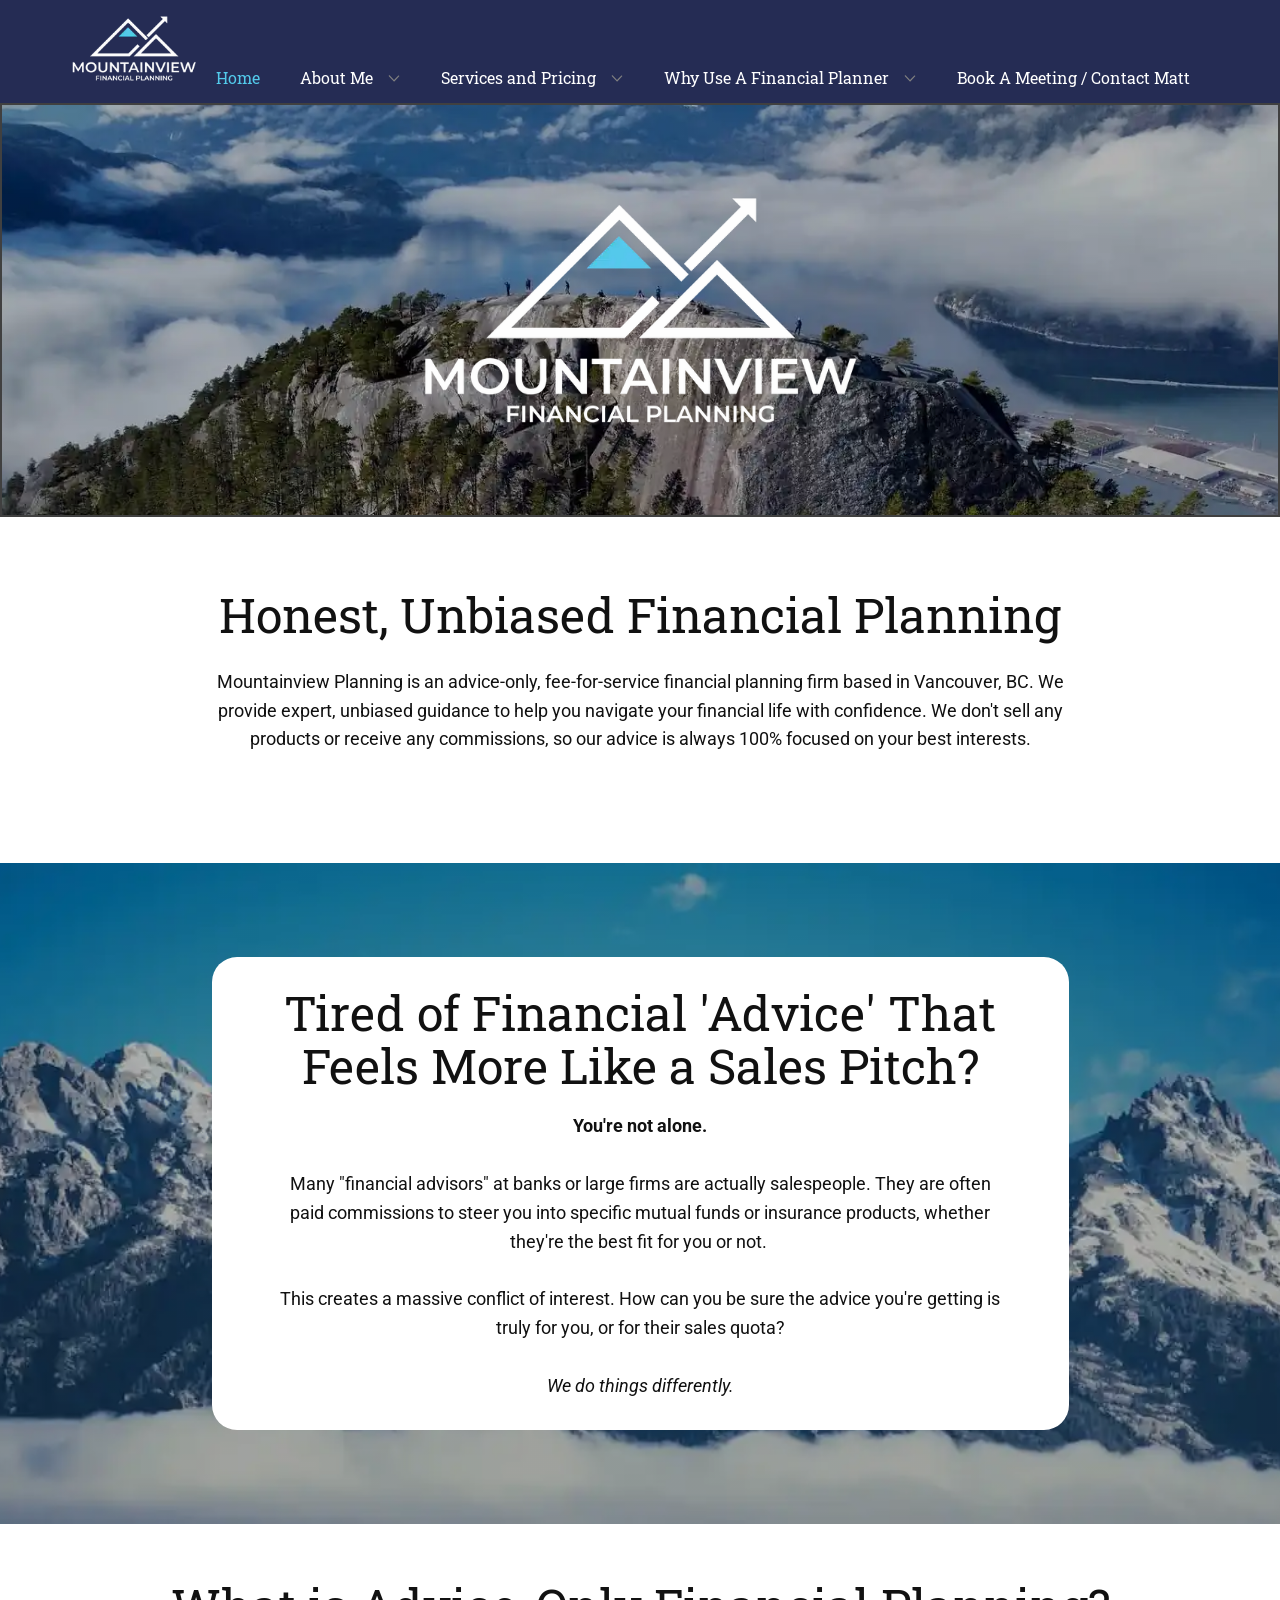
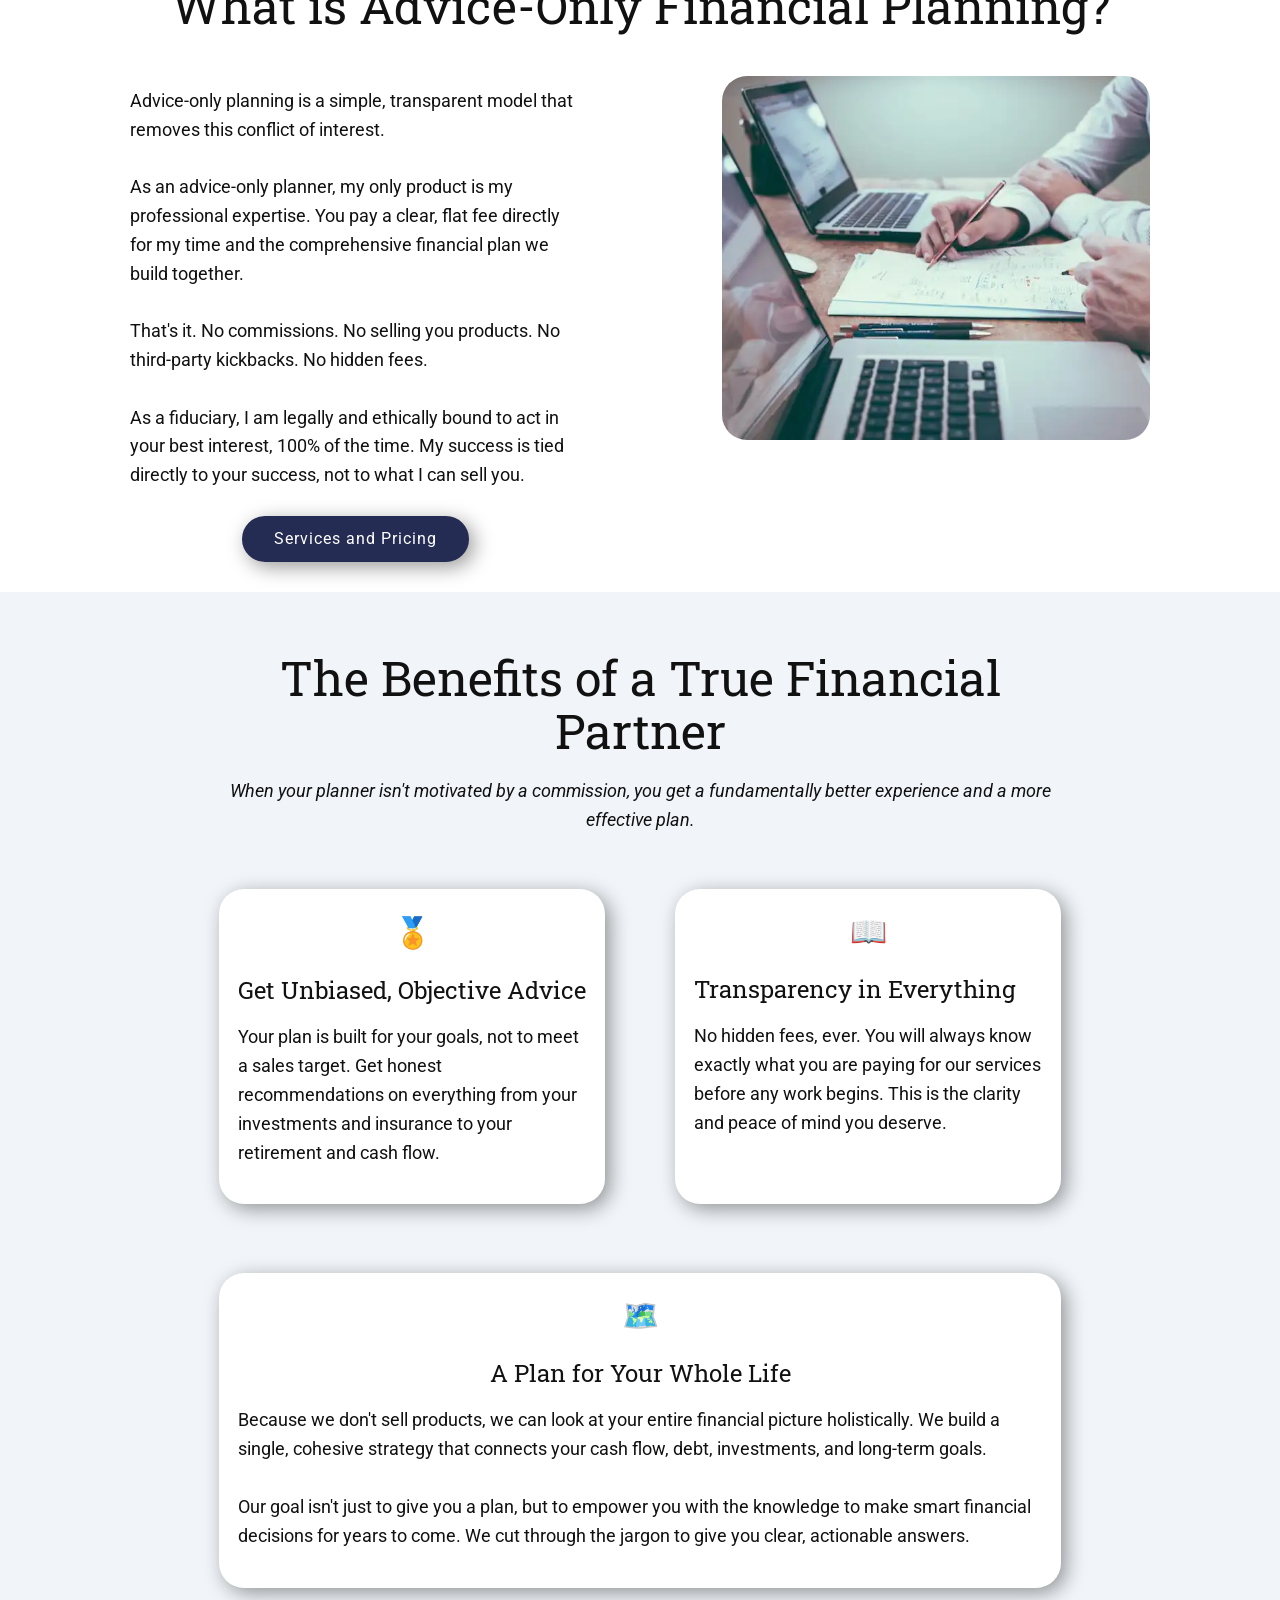
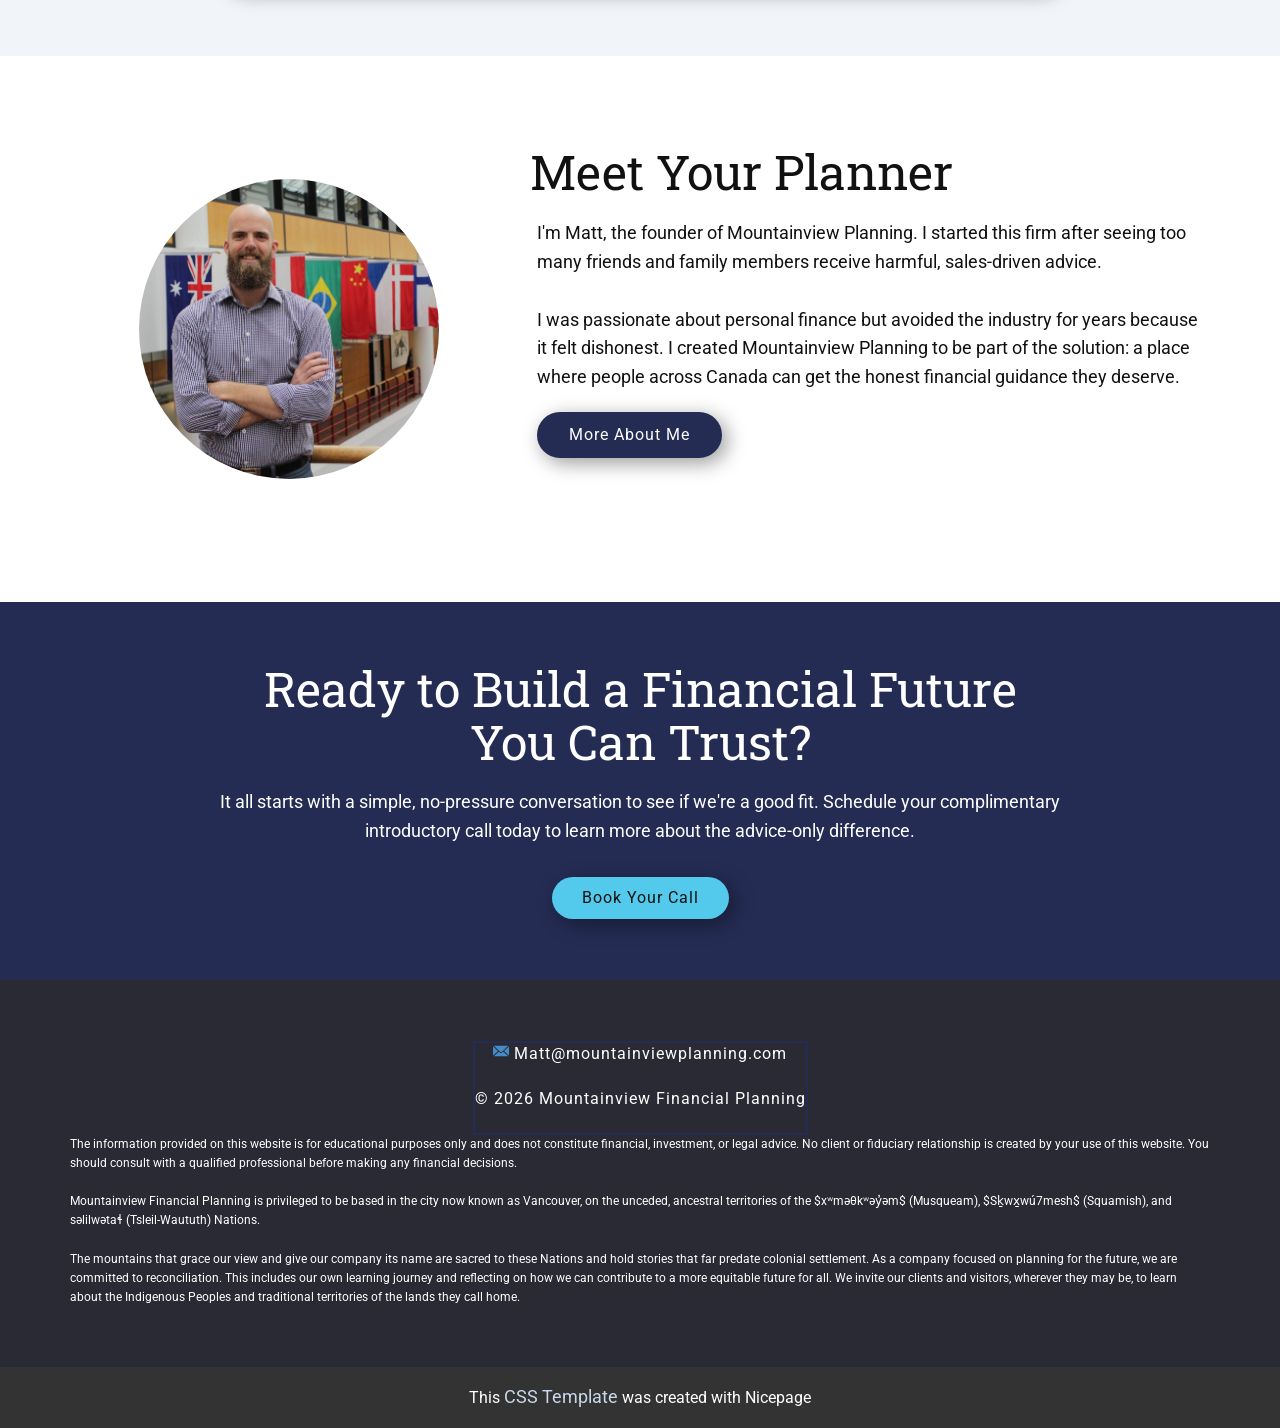
==== commit 0a7aa55f: "Bot: Automated code minification [skip ci]" ====
--- a/index.html
+++ b/index.html
@@ -1,236 +1,10 @@
-<!DOCTYPE html>
-<html style="font-size: 16px;" lang="en"><head>
-    <meta name="viewport" content="width=device-width, initial-scale=1.0">
-    <meta charset="utf-8">
-    <meta name="keywords" content="advice-only financial planner, fee-for-service financial planning Canada, unbiased financial advice Vancouver, independent financial planner BC, fiduciary financial advisor">
-    <meta name="description" content="Mountainview Planning offers advice-only, fee-for-service financial planning in Vancouver. Get unbiased, expert guidance with no product sales or hidden fees.">
-    <title>Home</title>
-    <link rel="stylesheet" href="nicepage.css" media="screen">
-<link rel="stylesheet" href="index.css" media="screen">
-    <script class="u-script" type="text/javascript" src="jquery.js" defer=""></script>
-    <script class="u-script" type="text/javascript" src="nicepage.js" defer=""></script>
-    <meta name="generator" content="Nicepage 8.4.24, nicepage.com">
-    <link rel="icon" href="images/favicon.png">
-    
-    
-    
-    
-    
-    
-    
-    
-    
-    
-    <link id="u-page-google-font" rel="stylesheet" href="https://fonts.googleapis.com/css2?display=swap&amp;family=Roboto+Slab:wght@100;200;300;400;500;600;700;800;900&amp;family=Roboto:ital,wght@0,100;0,200;0,300;0,400;0,500;0,600;0,700;0,800;0,900;1,100;1,200;1,300;1,400;1,500;1,600;1,700;1,800;1,900">
-    <script type="application/ld+json">{
+<!doctype html><html style="font-size:16px" lang="en"><meta name="viewport" content="width=device-width,initial-scale=1"><meta charset="utf-8"><meta name="keywords" content="advice-only financial planner, fee-for-service financial planning Canada, unbiased financial advice Vancouver, independent financial planner BC, fiduciary financial advisor"><meta name="description" content="Mountainview Planning offers advice-only, fee-for-service financial planning in Vancouver. Get unbiased, expert guidance with no product sales or hidden fees."><title>Home</title><link rel="stylesheet" href="nicepage.css" media="screen"><link rel="stylesheet" href="index.css" media="screen"><script class="u-script" src="jquery.js" defer=""></script><script class="u-script" src="nicepage.js" defer=""></script><meta name="generator" content="Nicepage 8.4.24, nicepage.com"><link rel="icon" href="images/favicon.png"><link id="u-page-google-font" rel="stylesheet" href="https://fonts.googleapis.com/css2?display=swap&amp;family=Roboto+Slab:wght@100;200;300;400;500;600;700;800;900&amp;family=Roboto:ital,wght@0,100;0,200;0,300;0,400;0,500;0,600;0,700;0,800;0,900;1,100;1,200;1,300;1,400;1,500;1,600;1,700;1,800;1,900"><script type="application/ld+json">{
 		"@context": "http://schema.org",
 		"@type": "Organization",
 		"name": "Site1",
 		"url": "/",
 		"logo": "images/LogoCroppedHeader.webp"
-}</script>
-    <meta name="theme-color" content="#6484a4">
-    <meta property="og:title" content="Home">
-    <meta property="og:description" content="Mountainview Planning offers advice-only, fee-for-service financial planning in Vancouver. Get unbiased, expert guidance with no product sales or hidden fees.">
-    <meta property="og:type" content="website">
-    <link rel="canonical" href="/">
-  <meta name="referrer" content="origin"><meta data-intl-tel-input-cdn-path="intlTelInput/"></head>
-  <body data-home-page="https://site1-48490.nicepage.io/Home.html?version=d0d5c331-ddc0-67f0-9eaf-28098d03fedc" data-home-page-title="Home" data-path-to-root="./" data-include-products="false" class="u-body u-clearfix u-xl-mode" data-lang="en"><header class="u-clearfix u-header u-palette-2-base u-sticky u-sticky-67d8 u-header" id="header" data-animation-name="" data-animation-duration="0" data-animation-delay="0" data-animation-direction=""><div class="u-clearfix u-sheet u-valign-bottom-lg u-valign-bottom-xl u-valign-middle-sm u-sheet-1">
-        <a href="./" data-page-id="664421079" class="u-image u-logo u-image-1" data-image-width="184" data-image-height="102">
-          <img src="images/LogoCroppedHeader.webp" class="u-logo-image u-logo-image-1" alt="Mountainview Financial Planning advice-only planner logo" title="Home Page">
-        </a>
-        <nav class="u-dropdown-icon u-menu u-menu-dropdown u-offcanvas u-menu-1" role="navigation" data-responsive-from="MD">
-          <div class="menu-collapse u-custom-font u-font-roboto-slab" style="font-size: 1rem; letter-spacing: 0px;">
-            <a class="u-button-style u-custom-border-radius u-custom-left-right-menu-spacing u-custom-padding-bottom u-custom-text-active-color u-custom-text-hover-color u-custom-top-bottom-menu-spacing u-hamburger-link u-nav-link u-text-active-palette-1-base u-text-hover-palette-2-base" href="#" tabindex="-1" aria-label="Open menu" aria-controls="135f">
-              <svg class="u-svg-link" viewBox="0 0 24 24"><use xlink:href="#menu-hamburger"></use></svg>
-              <svg class="u-svg-content" version="1.1" id="menu-hamburger" viewBox="0 0 16 16" x="0px" y="0px" xmlns:xlink="http://www.w3.org/1999/xlink" xmlns="http://www.w3.org/2000/svg"><g><rect y="1" width="16" height="2"></rect><rect y="7" width="16" height="2"></rect><rect y="13" width="16" height="2"></rect>
-</g></svg>
-            </a>
-          </div>
-          <div class="u-custom-menu u-nav-container">
-            <ul role="menubar" class="u-custom-font u-font-roboto-slab u-nav u-unstyled u-nav-1"><li role="none" class="u-nav-item"><a role="menuitem" class="u-button-style u-nav-link u-radius u-text-active-palette-4-base u-text-hover-palette-4-base u-nav-popup-1" href="./">Home</a>
-</li><li role="none" class="u-nav-item"><a role="menuitem" class="u-button-style u-nav-link u-radius u-text-active-palette-4-base u-text-hover-palette-4-base u-nav-popup-1" href="About-Me.html">About Me</a><div class="u-nav-popup u-nav-popup-1"><ul role="menu" class="u-border-2 u-border-palette-2-base u-h-spacing-16 u-nav u-radius u-unstyled u-v-spacing-16 u-nav-2" aria-label="About Me menu"><li role="none" class="u-nav-item"><a role="menuitem" class="u-button-style u-nav-link u-palette-2-base u-text-active-palette-4-base u-text-hover-palette-4-base" href="About-Me.html">About Me</a>
-</li><li role="none" class="u-nav-item"><a role="menuitem" class="u-button-style u-nav-link u-palette-2-base u-text-active-palette-4-base u-text-hover-palette-4-base" href="My-Investment-Philosophy.html">My Investment Philosophy</a>
-</li></ul>
-</div>
-</li><li role="none" class="u-nav-item"><a role="menuitem" class="u-button-style u-nav-link u-radius u-text-active-palette-4-base u-text-hover-palette-4-base u-nav-popup-1" href="Services-and-Pricing.html">Services and Pricing</a><div class="u-nav-popup"><ul role="menu" class="u-border-2 u-border-palette-2-base u-h-spacing-16 u-nav u-radius u-unstyled u-v-spacing-16 u-nav-3" aria-label="Services and Pricing menu"><li role="none" class="u-nav-item"><a role="menuitem" class="u-button-style u-nav-link u-palette-2-base u-text-active-palette-4-base u-text-hover-palette-4-base" href="Services-and-Pricing.html">Services and Pricing</a>
-</li><li role="none" class="u-nav-item"><a role="menuitem" class="u-button-style u-nav-link u-palette-2-base u-text-active-palette-4-base u-text-hover-palette-4-base" href="Who-We-Serve.html">Who We Serve</a>
-</li></ul>
-</div>
-</li><li role="none" class="u-nav-item"><a role="menuitem" class="u-button-style u-nav-link u-radius u-text-active-palette-4-base u-text-hover-palette-4-base u-nav-popup-1" href="Why-Use-A-Financial-Planner.html">Why Use A Financial Planner</a><div class="u-nav-popup"><ul role="menu" class="u-border-2 u-border-palette-2-base u-h-spacing-16 u-nav u-radius u-unstyled u-v-spacing-16 u-nav-4" aria-label="Why Use A Financial Planner menu"><li role="none" class="u-nav-item"><a role="menuitem" class="u-button-style u-nav-link u-palette-2-base u-text-active-palette-4-base u-text-hover-palette-4-base" href="Why-Use-A-Financial-Planner.html">Why Use A Financial Planner</a>
-</li><li role="none" class="u-nav-item"><a role="menuitem" class="u-button-style u-nav-link u-palette-2-base u-text-active-palette-4-base u-text-hover-palette-4-base" href="The-Myth-of-Free-Planning.html">The Myth of "Free" Planning</a>
-</li></ul>
-</div>
-</li><li role="none" class="u-nav-item"><a role="menuitem" class="u-button-style u-nav-link u-radius u-text-active-palette-4-base u-text-hover-palette-4-base u-nav-popup-1" href="Book-A-Meeting-Contact-Matt.html">Book A Meeting / Contact Matt</a>
-</li></ul>
-          </div>
-          <div class="u-custom-menu u-nav-container-collapse" id="135f" role="region" aria-label="Menu panel">
-            <div class="u-black u-container-style u-inner-container-layout u-opacity u-opacity-95 u-sidenav">
-              <div class="u-inner-container-layout u-sidenav-overflow">
-                <div class="u-menu-close" tabindex="-1" aria-label="Close menu"></div>
-                <ul class="u-align-center u-nav u-popupmenu-items u-unstyled u-nav-5" role="menubar"><li role="none" class="u-nav-item"><a role="menuitem" class="u-button-style u-nav-link" href="./">Home</a>
-</li><li role="none" class="u-nav-item"><a role="menuitem" class="u-button-style u-nav-link" href="About-Me.html">About Me</a><div class="u-nav-popup"><ul role="menu" class="u-border-2 u-border-palette-2-base u-h-spacing-16 u-nav u-radius u-unstyled u-v-spacing-16 u-nav-6" aria-label="About Me menu"><li role="none" class="u-nav-item"><a role="menuitem" class="u-button-style u-nav-link" href="About-Me.html">About Me</a>
-</li><li role="none" class="u-nav-item"><a role="menuitem" class="u-button-style u-nav-link" href="My-Investment-Philosophy.html">My Investment Philosophy</a>
-</li></ul>
-</div>
-</li><li role="none" class="u-nav-item"><a role="menuitem" class="u-button-style u-nav-link" href="Services-and-Pricing.html">Services and Pricing</a><div class="u-nav-popup"><ul role="menu" class="u-border-2 u-border-palette-2-base u-h-spacing-16 u-nav u-radius u-unstyled u-v-spacing-16 u-nav-7" aria-label="Services and Pricing menu"><li role="none" class="u-nav-item"><a role="menuitem" class="u-button-style u-nav-link" href="Services-and-Pricing.html">Services and Pricing</a>
-</li><li role="none" class="u-nav-item"><a role="menuitem" class="u-button-style u-nav-link" href="Who-We-Serve.html">Who We Serve</a>
-</li></ul>
-</div>
-</li><li role="none" class="u-nav-item"><a role="menuitem" class="u-button-style u-nav-link" href="Why-Use-A-Financial-Planner.html">Why Use A Financial Planner</a><div class="u-nav-popup"><ul role="menu" class="u-border-2 u-border-palette-2-base u-h-spacing-16 u-nav u-radius u-unstyled u-v-spacing-16 u-nav-8" aria-label="Why Use A Financial Planner menu"><li role="none" class="u-nav-item"><a role="menuitem" class="u-button-style u-nav-link" href="Why-Use-A-Financial-Planner.html">Why Use A Financial Planner</a>
-</li><li role="none" class="u-nav-item"><a role="menuitem" class="u-button-style u-nav-link" href="The-Myth-of-Free-Planning.html">The Myth of "Free" Planning</a>
-</li></ul>
-</div>
-</li><li role="none" class="u-nav-item"><a role="menuitem" class="u-button-style u-nav-link" href="Book-A-Meeting-Contact-Matt.html">Book A Meeting / Contact Matt</a>
-</li></ul>
-              </div>
-            </div>
-            <div class="u-black u-menu-overlay u-opacity u-opacity-70"></div>
-          </div>
-          <style class="menu-style">@media (max-width: 939px) {
-                    [data-responsive-from="MD"] .u-nav-container {
-                        display: none;
-                    }
-                    [data-responsive-from="MD"] .menu-collapse {
-                        display: block;
-                    }
-                }</style>
-        </nav>
-      </div><style class="u-sticky-style" data-style-id="67d8">.u-sticky-fixed.u-sticky-67d8, .u-body.u-sticky-fixed .u-sticky-67d8 {
-box-shadow: 5px 5px 20px 0 rgba(0,0,0,0.4) !important
-}.u-sticky-fixed.u-sticky-67d8:before, .u-body.u-sticky-fixed .u-sticky-67d8:before {
-borders: top right bottom left !important
-} </style></header>
-    <section class="skrollable u-border-2 u-border-grey-75 u-clearfix u-image u-shading u-section-1" id="block-1" data-image-width="1440" data-image-height="444">
-      <div class="u-clearfix u-sheet u-valign-middle-xl u-sheet-1">
-        <img class="u-image u-image-contain u-image-default u-image-1" src="images/LogoCropped.webp" alt="Mountainview Financial Planning advice-only planner logo" data-image-width="595" data-image-height="330">
-      </div>
-    </section>
-    <section class="u-clearfix u-section-2" id="block-6">
-      <div class="u-clearfix u-sheet u-sheet-1">
-        <h2 class="u-align-center u-text u-text-1"> Honest, Unbiased Financial Planning</h2>
-        <p class="u-align-center u-text u-text-2"> Mountainview Planning is an advice-only, fee-for-service financial planning firm based in Vancouver, BC. We provide expert, unbiased guidance to help you navigate your financial life with confidence. We don't sell any products or receive any commissions, so our advice is always 100% focused on your best interests.</p>
-      </div>
-    </section>
-    <section class="u-clearfix u-image u-shading u-section-3" id="block-5" data-image-width="1080" data-image-height="519">
-      <div class="u-clearfix u-sheet u-valign-middle u-sheet-1">
-        <div class="custom-expanded u-align-center u-container-align-center u-container-style u-group u-radius u-shape-round u-white u-group-1">
-          <div class="u-container-layout u-valign-middle-lg u-valign-middle-md u-valign-middle-sm u-valign-middle-xs u-valign-top-xl u-container-layout-1">
-            <h2 class="u-align-center u-text u-text-1">Tired of Financial 'Advice' That Feels More Like a Sales Pitch? </h2>
-            <p class="u-align-center u-text u-text-2"><span style="font-weight: 700;"> You're not alone.</span>
-              <br>
-              <br>Many "financial advisors" at banks or large firms are actually salespeople. They are often paid commissions to steer you into specific mutual funds or insurance products, whether they're the best fit for you or not.&nbsp;<br>
-              <br>This creates a massive conflict of interest. How can you be sure the advice you're getting is truly for you, or for their sales quota?<br>
-              <br><span style="font-style: italic;">We do things differently.</span>
-            </p>
-          </div>
-        </div>
-      </div>
-    </section>
-    <section class="u-clearfix u-section-4" id="block-8">
-      <div class="u-clearfix u-sheet u-valign-middle-md u-valign-middle-sm u-sheet-1">
-        <div class="data-layout-selected u-clearfix u-expanded-width u-gutter-0 u-layout-wrap u-layout-wrap-1">
-          <div class="u-layout" style="">
-            <div class="u-layout-row" style="">
-              <div class="u-align-center u-container-align-center u-container-align-center-lg u-container-align-center-md u-container-align-center-sm u-container-align-center-xl u-container-style u-layout-cell u-left-cell u-size-30 u-size-xs-60 u-white u-layout-cell-1" src="">
-                <div class="u-container-layout u-container-layout-1">
-                  <h2 class="u-align-center u-text u-text-1">What is Advice-Only Financial Planning?</h2>
-                  <p class="u-align-left u-text u-text-2"> Advice-only planning is a simple, transparent model that removes this conflict of interest.<br>
-                    <br>As an advice-only planner, my only product is my professional expertise. You pay a clear, flat fee directly for my time and the comprehensive financial plan we build together.<br>
-                    <br>That's it. No commissions. No selling you products. No third-party kickbacks. No hidden fees.<br>
-                    <br>As a fiduciary, I am legally and ethically bound to act in your best interest, 100% of the time. My success is tied directly to&nbsp;your&nbsp;success, not to what I can sell you.
-                  </p>
-                  <a href="Services-and-Pricing.html" data-page-id="474110691" class="u-btn u-button-style u-btn-1" title="Services and Pricing">Services and Pricing </a>
-                </div>
-              </div>
-              <div class="u-align-center u-container-align-center u-container-align-center-xl u-container-style u-layout-cell u-right-cell u-shape-rectangle u-size-30 u-size-xs-60 u-layout-cell-2" src="" data-image-width="1080" data-image-height="1080">
-                <div class="u-container-layout u-valign-middle-lg u-valign-middle-xl u-container-layout-2" src="">
-                  <img class="custom-expanded u-image u-image-round u-radius u-image-1" src="images/PlannerMeetingPhoto.webp" alt="Two people with laptops and documents having an advice-only financial planning meeting" data-image-width="800" data-image-height="534">
-                </div>
-              </div>
-            </div>
-          </div>
-        </div>
-      </div>
-    </section>
-    <section class="u-clearfix u-palette-1-light-3 u-section-5" id="block-9">
-      <div class="u-clearfix u-sheet u-sheet-1">
-        <h2 class="u-align-center u-text u-text-1"> The Benefits of a True Financial Partner</h2>
-        <p class="u-align-center u-text u-text-2"> When your planner isn't motivated by a commission, you get a fundamentally better experience and a more effective plan.</p>
-        <div class="u-container-style u-group u-radius u-shape-round u-white u-group-1">
-          <div class="u-container-layout u-container-layout-1">
-            <p class="u-align-center u-text u-text-3"> 🏅</p>
-            <h3 class="u-align-left u-text u-text-4"> Get Unbiased, Objective Advice</h3>
-            <p class="u-align-left u-text u-text-5"> Your plan is built for&nbsp;your&nbsp;goals, not to meet a sales target. Get honest recommendations on everything from your investments and insurance to your retirement and cash flow.</p>
-          </div>
-        </div>
-        <div class="u-container-style u-group u-radius u-shape-round u-white u-group-2">
-          <div class="u-container-layout u-container-layout-2">
-            <p class="u-align-center u-text u-text-6"> 📖</p>
-            <h3 class="u-align-left u-text u-text-7"> Transparency in Everything</h3>
-            <p class="u-align-left u-text u-text-8"> No hidden fees, ever. You will always know exactly what you are paying for our services before any work begins. This is the clarity and peace of mind you deserve.</p>
-          </div>
-        </div>
-        <div class="u-container-style u-expanded-width-xs u-group u-radius u-shape-round u-white u-group-3">
-          <div class="u-container-layout u-container-layout-3">
-            <p class="u-align-center u-text u-text-9">🗺️ </p>
-            <h3 class="u-align-center u-text u-text-10"> A Plan for Your&nbsp;Whole&nbsp;Life</h3>
-            <p class="u-align-left u-text u-text-11"> Because we don't sell products, we can look at your entire financial picture holistically. We build a single, cohesive strategy that connects your cash flow, debt, investments, and long-term goals.<br>
-              <br>Our goal isn't just to give you a plan, but to empower you with the knowledge to make smart financial decisions for years to come. We cut through the jargon to give you clear, actionable answers.
-            </p>
-          </div>
-        </div>
-      </div>
-    </section>
-    <section class="u-clearfix u-section-6" id="block-3">
-      <div class="u-clearfix u-sheet u-valign-middle-lg u-valign-middle-md u-valign-middle-sm u-valign-middle-xl u-valign-top-xs u-sheet-1">
-        <div class="data-layout-selected u-clearfix u-expanded-width u-gutter-0 u-layout-wrap u-layout-wrap-1">
-          <div class="u-layout">
-            <div class="u-layout-row">
-              <div class="u-align-center u-container-align-center u-container-style u-layout-cell u-left-cell u-size-23 u-layout-cell-1">
-                <div class="u-container-layout u-valign-middle u-container-layout-1">
-                  <div alt="Head Shot of Matthew Matt Learning MBA CFP QAFP an advice only planner in Vancouver BC" class="u-image u-image-circle u-image-1" src="" data-image-width="1221" data-image-height="1221"></div>
-                </div>
-              </div>
-              <div class="u-align-left u-container-align-left u-container-align-left-lg u-container-align-left-md u-container-align-left-sm u-container-align-left-xl u-container-style u-layout-cell u-right-cell u-size-37 u-layout-cell-2">
-                <div class="u-container-layout u-valign-bottom-xs u-valign-middle-lg u-valign-middle-md u-valign-middle-sm u-valign-top-xl u-container-layout-2">
-                  <h2 class="u-align-center-xs u-align-left-lg u-align-left-md u-align-left-sm u-align-left-xl u-text u-text-default-lg u-text-default-md u-text-default-sm u-text-default-xl u-text-1">Meet Your Planner</h2>
-                  <p class="u-align-left u-text u-text-2"> I'm Matt, the founder of Mountainview Planning. I started this firm after seeing too many friends and family members receive harmful, sales-driven advice.<br>
-                    <br>I was passionate about personal finance but avoided the industry for years because it felt dishonest. I created Mountainview Planning to be part of the solution: a place where people across Canada can get the honest financial guidance they deserve.
-                  </p>
-                  <a href="About-Me.html" data-page-id="700302383" class="u-align-left u-btn u-button-style u-btn-1" title="About Me">More About Me </a>
-                </div>
-              </div>
-            </div>
-          </div>
-        </div>
-      </div>
-    </section>
-    <section class="u-clearfix u-palette-2-base u-section-7" id="block-10">
-      <div class="u-clearfix u-sheet u-sheet-1">
-        <h2 class="u-align-center u-text u-text-1"> Ready to Build a Financial Future You Can Trust?</h2>
-        <p class="u-align-center u-text u-text-2"> It all starts with a simple, no-pressure conversation to see if we're a good fit. Schedule your complimentary introductory call today to learn more about the advice-only difference.</p>
-        <a href="Book-A-Meeting-Contact-Matt.html" data-page-id="243171499" class="u-border-none u-btn u-button-style u-palette-4-base u-btn-1" title="Book A Meeting Contact Matt">Book Your Call </a>
-      </div>
-    </section>
-    
-    
-    
-    
-    <footer class="u-align-center u-clearfix u-container-align-center u-container-align-center-xl u-footer u-palette-2-dark-3 u-footer" id="footer"><div class="u-clearfix u-sheet u-valign-middle-lg u-valign-middle-md u-valign-middle-xl u-sheet-1">
-        <a href="mailto:Matt@mountainviewplanning.com" class="u-active-none u-btn u-btn-rectangle u-button-style u-hover-none u-none u-text-body-alt-color u-btn-1"><span class="u-icon u-icon-1"><svg class="u-svg-content" viewBox="0 0 24 16" x="0px" y="0px" style="width: 1em; height: 1em;"><path fill="currentColor" d="M23.8,1.1l-7.3,6.8l7.3,6.8c0.1-0.2,0.2-0.6,0.2-0.9V2C24,1.7,23.9,1.4,23.8,1.1z M21.8,0H2.2
+}</script><meta name="theme-color" content="#6484a4"><meta property="og:title" content="Home"><meta property="og:description" content="Mountainview Planning offers advice-only, fee-for-service financial planning in Vancouver. Get unbiased, expert guidance with no product sales or hidden fees."><meta property="og:type" content="website"><link rel="canonical" href="/"><meta name="referrer" content="origin"><meta data-intl-tel-input-cdn-path="intlTelInput/"><body data-home-page="https://site1-48490.nicepage.io/Home.html?version=d0d5c331-ddc0-67f0-9eaf-28098d03fedc" data-home-page-title="Home" data-path-to-root="./" data-include-products="false" class="u-body u-clearfix u-xl-mode" data-lang="en"><header class="u-clearfix u-header u-palette-2-base u-sticky u-sticky-67d8 u-header" id="header" data-animation-name="" data-animation-duration="0" data-animation-delay="0" data-animation-direction=""><div class="u-clearfix u-sheet u-valign-bottom-lg u-valign-bottom-xl u-valign-middle-sm u-sheet-1"><a href="./" data-page-id="664421079" class="u-image u-logo u-image-1" data-image-width="184" data-image-height="102"><img src="images/LogoCroppedHeader.webp" class="u-logo-image u-logo-image-1" alt="Mountainview Financial Planning advice-only planner logo" title="Home Page"></a><nav class="u-dropdown-icon u-menu u-menu-dropdown u-offcanvas u-menu-1" role="navigation" data-responsive-from="MD"><div class="menu-collapse u-custom-font u-font-roboto-slab" style="font-size:1rem;letter-spacing:0"><a class="u-button-style u-custom-border-radius u-custom-left-right-menu-spacing u-custom-padding-bottom u-custom-text-active-color u-custom-text-hover-color u-custom-top-bottom-menu-spacing u-hamburger-link u-nav-link u-text-active-palette-1-base u-text-hover-palette-2-base" href="#" tabindex="-1" aria-label="Open menu" aria-controls="135f"><svg class="u-svg-link" viewBox="0 0 24 24"><use xlink:href="#menu-hamburger"></use></svg> <svg class="u-svg-content" version="1.1" id="menu-hamburger" viewBox="0 0 16 16" x="0px" y="0px" xmlns:xlink="http://www.w3.org/1999/xlink" xmlns="http://www.w3.org/2000/svg"><g><rect y="1" width="16" height="2"></rect><rect y="7" width="16" height="2"></rect><rect y="13" width="16" height="2"></rect></g></svg></a></div><div class="u-custom-menu u-nav-container"><ul role="menubar" class="u-custom-font u-font-roboto-slab u-nav u-unstyled u-nav-1"><li role="none" class="u-nav-item"><a role="menuitem" class="u-button-style u-nav-link u-radius u-text-active-palette-4-base u-text-hover-palette-4-base u-nav-popup-1" href="./">Home</a><li role="none" class="u-nav-item"><a role="menuitem" class="u-button-style u-nav-link u-radius u-text-active-palette-4-base u-text-hover-palette-4-base u-nav-popup-1" href="About-Me.html">About Me</a><div class="u-nav-popup u-nav-popup-1"><ul role="menu" class="u-border-2 u-border-palette-2-base u-h-spacing-16 u-nav u-radius u-unstyled u-v-spacing-16 u-nav-2" aria-label="About Me menu"><li role="none" class="u-nav-item"><a role="menuitem" class="u-button-style u-nav-link u-palette-2-base u-text-active-palette-4-base u-text-hover-palette-4-base" href="About-Me.html">About Me</a><li role="none" class="u-nav-item"><a role="menuitem" class="u-button-style u-nav-link u-palette-2-base u-text-active-palette-4-base u-text-hover-palette-4-base" href="My-Investment-Philosophy.html">My Investment Philosophy</a></ul></div><li role="none" class="u-nav-item"><a role="menuitem" class="u-button-style u-nav-link u-radius u-text-active-palette-4-base u-text-hover-palette-4-base u-nav-popup-1" href="Services-and-Pricing.html">Services and Pricing</a><div class="u-nav-popup"><ul role="menu" class="u-border-2 u-border-palette-2-base u-h-spacing-16 u-nav u-radius u-unstyled u-v-spacing-16 u-nav-3" aria-label="Services and Pricing menu"><li role="none" class="u-nav-item"><a role="menuitem" class="u-button-style u-nav-link u-palette-2-base u-text-active-palette-4-base u-text-hover-palette-4-base" href="Services-and-Pricing.html">Services and Pricing</a><li role="none" class="u-nav-item"><a role="menuitem" class="u-button-style u-nav-link u-palette-2-base u-text-active-palette-4-base u-text-hover-palette-4-base" href="Who-We-Serve.html">Who We Serve</a></ul></div><li role="none" class="u-nav-item"><a role="menuitem" class="u-button-style u-nav-link u-radius u-text-active-palette-4-base u-text-hover-palette-4-base u-nav-popup-1" href="Why-Use-A-Financial-Planner.html">Why Use A Financial Planner</a><div class="u-nav-popup"><ul role="menu" class="u-border-2 u-border-palette-2-base u-h-spacing-16 u-nav u-radius u-unstyled u-v-spacing-16 u-nav-4" aria-label="Why Use A Financial Planner menu"><li role="none" class="u-nav-item"><a role="menuitem" class="u-button-style u-nav-link u-palette-2-base u-text-active-palette-4-base u-text-hover-palette-4-base" href="Why-Use-A-Financial-Planner.html">Why Use A Financial Planner</a><li role="none" class="u-nav-item"><a role="menuitem" class="u-button-style u-nav-link u-palette-2-base u-text-active-palette-4-base u-text-hover-palette-4-base" href="The-Myth-of-Free-Planning.html">The Myth of "Free" Planning</a></ul></div><li role="none" class="u-nav-item"><a role="menuitem" class="u-button-style u-nav-link u-radius u-text-active-palette-4-base u-text-hover-palette-4-base u-nav-popup-1" href="Book-A-Meeting-Contact-Matt.html">Book A Meeting / Contact Matt</a></ul></div><div class="u-custom-menu u-nav-container-collapse" id="135f" role="region" aria-label="Menu panel"><div class="u-black u-container-style u-inner-container-layout u-opacity u-opacity-95 u-sidenav"><div class="u-inner-container-layout u-sidenav-overflow"><div class="u-menu-close" tabindex="-1" aria-label="Close menu"></div><ul class="u-align-center u-nav u-popupmenu-items u-unstyled u-nav-5" role="menubar"><li role="none" class="u-nav-item"><a role="menuitem" class="u-button-style u-nav-link" href="./">Home</a><li role="none" class="u-nav-item"><a role="menuitem" class="u-button-style u-nav-link" href="About-Me.html">About Me</a><div class="u-nav-popup"><ul role="menu" class="u-border-2 u-border-palette-2-base u-h-spacing-16 u-nav u-radius u-unstyled u-v-spacing-16 u-nav-6" aria-label="About Me menu"><li role="none" class="u-nav-item"><a role="menuitem" class="u-button-style u-nav-link" href="About-Me.html">About Me</a><li role="none" class="u-nav-item"><a role="menuitem" class="u-button-style u-nav-link" href="My-Investment-Philosophy.html">My Investment Philosophy</a></ul></div><li role="none" class="u-nav-item"><a role="menuitem" class="u-button-style u-nav-link" href="Services-and-Pricing.html">Services and Pricing</a><div class="u-nav-popup"><ul role="menu" class="u-border-2 u-border-palette-2-base u-h-spacing-16 u-nav u-radius u-unstyled u-v-spacing-16 u-nav-7" aria-label="Services and Pricing menu"><li role="none" class="u-nav-item"><a role="menuitem" class="u-button-style u-nav-link" href="Services-and-Pricing.html">Services and Pricing</a><li role="none" class="u-nav-item"><a role="menuitem" class="u-button-style u-nav-link" href="Who-We-Serve.html">Who We Serve</a></ul></div><li role="none" class="u-nav-item"><a role="menuitem" class="u-button-style u-nav-link" href="Why-Use-A-Financial-Planner.html">Why Use A Financial Planner</a><div class="u-nav-popup"><ul role="menu" class="u-border-2 u-border-palette-2-base u-h-spacing-16 u-nav u-radius u-unstyled u-v-spacing-16 u-nav-8" aria-label="Why Use A Financial Planner menu"><li role="none" class="u-nav-item"><a role="menuitem" class="u-button-style u-nav-link" href="Why-Use-A-Financial-Planner.html">Why Use A Financial Planner</a><li role="none" class="u-nav-item"><a role="menuitem" class="u-button-style u-nav-link" href="The-Myth-of-Free-Planning.html">The Myth of "Free" Planning</a></ul></div><li role="none" class="u-nav-item"><a role="menuitem" class="u-button-style u-nav-link" href="Book-A-Meeting-Contact-Matt.html">Book A Meeting / Contact Matt</a></ul></div></div><div class="u-black u-menu-overlay u-opacity u-opacity-70"></div></div><style class="menu-style">@media (max-width:939px){[data-responsive-from=MD] .u-nav-container{display:none}[data-responsive-from=MD] .menu-collapse{display:block}}</style></nav></div><style class="u-sticky-style" data-style-id="67d8">.u-body.u-sticky-fixed .u-sticky-67d8,.u-sticky-fixed.u-sticky-67d8{box-shadow:5px 5px 20px 0 rgba(0,0,0,.4)!important}.u-body.u-sticky-fixed .u-sticky-67d8:before,.u-sticky-fixed.u-sticky-67d8:before{borders:top right bottom left!important}</style></header><section class="skrollable u-border-2 u-border-grey-75 u-clearfix u-image u-shading u-section-1" id="block-1" data-image-width="1440" data-image-height="444"><div class="u-clearfix u-sheet u-valign-middle-xl u-sheet-1"><img class="u-image u-image-contain u-image-default u-image-1" src="images/LogoCropped.webp" alt="Mountainview Financial Planning advice-only planner logo" data-image-width="595" data-image-height="330"></div></section><section class="u-clearfix u-section-2" id="block-6"><div class="u-clearfix u-sheet u-sheet-1"><h2 class="u-align-center u-text u-text-1">Honest, Unbiased Financial Planning</h2><p class="u-align-center u-text u-text-2">Mountainview Planning is an advice-only, fee-for-service financial planning firm based in Vancouver, BC. We provide expert, unbiased guidance to help you navigate your financial life with confidence. We don't sell any products or receive any commissions, so our advice is always 100% focused on your best interests.</div></section><section class="u-clearfix u-image u-shading u-section-3" id="block-5" data-image-width="1080" data-image-height="519"><div class="u-clearfix u-sheet u-valign-middle u-sheet-1"><div class="custom-expanded u-align-center u-container-align-center u-container-style u-group u-radius u-shape-round u-white u-group-1"><div class="u-container-layout u-valign-middle-lg u-valign-middle-md u-valign-middle-sm u-valign-middle-xs u-valign-top-xl u-container-layout-1"><h2 class="u-align-center u-text u-text-1">Tired of Financial 'Advice' That Feels More Like a Sales Pitch?</h2><p class="u-align-center u-text u-text-2"><span style="font-weight:700">You're not alone.</span><br><br>Many "financial advisors" at banks or large firms are actually salespeople. They are often paid commissions to steer you into specific mutual funds or insurance products, whether they're the best fit for you or not.&nbsp;<br><br>This creates a massive conflict of interest. How can you be sure the advice you're getting is truly for you, or for their sales quota?<br><br><span style="font-style:italic">We do things differently.</span></div></div></div></section><section class="u-clearfix u-section-4" id="block-8"><div class="u-clearfix u-sheet u-valign-middle-md u-valign-middle-sm u-sheet-1"><div class="data-layout-selected u-clearfix u-expanded-width u-gutter-0 u-layout-wrap u-layout-wrap-1"><div class="u-layout" style=""><div class="u-layout-row" style=""><div class="u-align-center u-container-align-center u-container-align-center-lg u-container-align-center-md u-container-align-center-sm u-container-align-center-xl u-container-style u-layout-cell u-left-cell u-size-30 u-size-xs-60 u-white u-layout-cell-1" src=""><div class="u-container-layout u-container-layout-1"><h2 class="u-align-center u-text u-text-1">What is Advice-Only Financial Planning?</h2><p class="u-align-left u-text u-text-2">Advice-only planning is a simple, transparent model that removes this conflict of interest.<br><br>As an advice-only planner, my only product is my professional expertise. You pay a clear, flat fee directly for my time and the comprehensive financial plan we build together.<br><br>That's it. No commissions. No selling you products. No third-party kickbacks. No hidden fees.<br><br>As a fiduciary, I am legally and ethically bound to act in your best interest, 100% of the time. My success is tied directly to&nbsp;your&nbsp;success, not to what I can sell you.</p><a href="Services-and-Pricing.html" data-page-id="474110691" class="u-btn u-button-style u-btn-1" title="Services and Pricing">Services and Pricing</a></div></div><div class="u-align-center u-container-align-center u-container-align-center-xl u-container-style u-layout-cell u-right-cell u-shape-rectangle u-size-30 u-size-xs-60 u-layout-cell-2" src="" data-image-width="1080" data-image-height="1080"><div class="u-container-layout u-valign-middle-lg u-valign-middle-xl u-container-layout-2" src=""><img class="custom-expanded u-image u-image-round u-radius u-image-1" src="images/PlannerMeetingPhoto.webp" alt="Two people with laptops and documents having an advice-only financial planning meeting" data-image-width="800" data-image-height="534"></div></div></div></div></div></div></section><section class="u-clearfix u-palette-1-light-3 u-section-5" id="block-9"><div class="u-clearfix u-sheet u-sheet-1"><h2 class="u-align-center u-text u-text-1">The Benefits of a True Financial Partner</h2><p class="u-align-center u-text u-text-2">When your planner isn't motivated by a commission, you get a fundamentally better experience and a more effective plan.<div class="u-container-style u-group u-radius u-shape-round u-white u-group-1"><div class="u-container-layout u-container-layout-1"><p class="u-align-center u-text u-text-3">🏅<h3 class="u-align-left u-text u-text-4">Get Unbiased, Objective Advice</h3><p class="u-align-left u-text u-text-5">Your plan is built for&nbsp;your&nbsp;goals, not to meet a sales target. Get honest recommendations on everything from your investments and insurance to your retirement and cash flow.</div></div><div class="u-container-style u-group u-radius u-shape-round u-white u-group-2"><div class="u-container-layout u-container-layout-2"><p class="u-align-center u-text u-text-6">📖<h3 class="u-align-left u-text u-text-7">Transparency in Everything</h3><p class="u-align-left u-text u-text-8">No hidden fees, ever. You will always know exactly what you are paying for our services before any work begins. This is the clarity and peace of mind you deserve.</div></div><div class="u-container-style u-expanded-width-xs u-group u-radius u-shape-round u-white u-group-3"><div class="u-container-layout u-container-layout-3"><p class="u-align-center u-text u-text-9">🗺️<h3 class="u-align-center u-text u-text-10">A Plan for Your&nbsp;Whole&nbsp;Life</h3><p class="u-align-left u-text u-text-11">Because we don't sell products, we can look at your entire financial picture holistically. We build a single, cohesive strategy that connects your cash flow, debt, investments, and long-term goals.<br><br>Our goal isn't just to give you a plan, but to empower you with the knowledge to make smart financial decisions for years to come. We cut through the jargon to give you clear, actionable answers.</div></div></div></section><section class="u-clearfix u-section-6" id="block-3"><div class="u-clearfix u-sheet u-valign-middle-lg u-valign-middle-md u-valign-middle-sm u-valign-middle-xl u-valign-top-xs u-sheet-1"><div class="data-layout-selected u-clearfix u-expanded-width u-gutter-0 u-layout-wrap u-layout-wrap-1"><div class="u-layout"><div class="u-layout-row"><div class="u-align-center u-container-align-center u-container-style u-layout-cell u-left-cell u-size-23 u-layout-cell-1"><div class="u-container-layout u-valign-middle u-container-layout-1"><div alt="Head Shot of Matthew Matt Learning MBA CFP QAFP an advice only planner in Vancouver BC" class="u-image u-image-circle u-image-1" src="" data-image-width="1221" data-image-height="1221"></div></div></div><div class="u-align-left u-container-align-left u-container-align-left-lg u-container-align-left-md u-container-align-left-sm u-container-align-left-xl u-container-style u-layout-cell u-right-cell u-size-37 u-layout-cell-2"><div class="u-container-layout u-valign-bottom-xs u-valign-middle-lg u-valign-middle-md u-valign-middle-sm u-valign-top-xl u-container-layout-2"><h2 class="u-align-center-xs u-align-left-lg u-align-left-md u-align-left-sm u-align-left-xl u-text u-text-default-lg u-text-default-md u-text-default-sm u-text-default-xl u-text-1">Meet Your Planner</h2><p class="u-align-left u-text u-text-2">I'm Matt, the founder of Mountainview Planning. I started this firm after seeing too many friends and family members receive harmful, sales-driven advice.<br><br>I was passionate about personal finance but avoided the industry for years because it felt dishonest. I created Mountainview Planning to be part of the solution: a place where people across Canada can get the honest financial guidance they deserve.</p><a href="About-Me.html" data-page-id="700302383" class="u-align-left u-btn u-button-style u-btn-1" title="About Me">More About Me</a></div></div></div></div></div></div></section><section class="u-clearfix u-palette-2-base u-section-7" id="block-10"><div class="u-clearfix u-sheet u-sheet-1"><h2 class="u-align-center u-text u-text-1">Ready to Build a Financial Future You Can Trust?</h2><p class="u-align-center u-text u-text-2">It all starts with a simple, no-pressure conversation to see if we're a good fit. Schedule your complimentary introductory call today to learn more about the advice-only difference.</p><a href="Book-A-Meeting-Contact-Matt.html" data-page-id="243171499" class="u-border-none u-btn u-button-style u-palette-4-base u-btn-1" title="Book A Meeting Contact Matt">Book Your Call</a></div></section><footer class="u-align-center u-clearfix u-container-align-center u-container-align-center-xl u-footer u-palette-2-dark-3 u-footer" id="footer"><div class="u-clearfix u-sheet u-valign-middle-lg u-valign-middle-md u-valign-middle-xl u-sheet-1"><a href="mailto:Matt@mountainviewplanning.com" class="u-active-none u-btn u-btn-rectangle u-button-style u-hover-none u-none u-text-body-alt-color u-btn-1"><span class="u-icon u-icon-1"><svg class="u-svg-content" viewBox="0 0 24 16" x="0px" y="0px" style="width:1em;height:1em"><path fill="currentColor" d="M23.8,1.1l-7.3,6.8l7.3,6.8c0.1-0.2,0.2-0.6,0.2-0.9V2C24,1.7,23.9,1.4,23.8,1.1z M21.8,0H2.2
 	c-0.4,0-0.7,0.1-1,0.2L10.6,9c0.8,0.8,2.2,0.8,3,0l9.2-8.7C22.6,0.1,22.2,0,21.8,0z M0.2,1.1C0.1,1.4,0,1.7,0,2V14
 	c0,0.3,0.1,0.6,0.2,0.9l7.3-6.8L0.2,1.1z M15.5,9l-1.1,1c-1.3,1.2-3.6,1.2-4.9,0l-1-1l-7.3,6.8c0.2,0.1,0.6,0.2,1,0.2H22
-	c0.4,0,0.6-0.1,1-0.2L15.5,9z"></path></svg></span>&nbsp;Matt@mountainviewplanning.com<br>
-          <br>© 2026 Mountainview Financial Planning<br>
-          <br>
-        </a>
-        <p class="u-align-left u-small-text u-text u-text-variant u-text-1"> The information provided on this website is for educational purposes only and does not constitute financial, investment, or legal advice. No client or fiduciary relationship is created by your use of this website. You should consult with a qualified professional before making any financial decisions.<br>
-          <br>Mountainview Financial Planning is privileged to be based in the city now known as Vancouver, on the unceded, ancestral territories of the $xʷməθkʷəy̓əm$ (Musqueam), $Sḵwx̱wú7mesh$ (Squamish), and səlilwətaɬ (Tsleil-Waututh) Nations.<br>
-          <br>The mountains that grace our view and give our company its name are sacred to these Nations and hold stories that far predate colonial settlement. As a company focused on planning for the future, we are committed to reconciliation. This includes our own learning journey and reflecting on how we can contribute to a more equitable future for all. We invite our clients and visitors, wherever they may be, to learn about the Indigenous Peoples and traditional territories of the lands they call home.
-        </p>
-      </div></footer>
-    <section class="u-backlink u-clearfix u-grey-80"> This <a href="https://nicepage.com/css-templates">CSS Template</a> was created with Nicepage 
-    </section>
-  
-</body></html>+	c0.4,0,0.6-0.1,1-0.2L15.5,9z"></path></svg></span>&nbsp;Matt@mountainviewplanning.com<br><br>© 2026 Mountainview Financial Planning<br><br></a><p class="u-align-left u-small-text u-text u-text-variant u-text-1">The information provided on this website is for educational purposes only and does not constitute financial, investment, or legal advice. No client or fiduciary relationship is created by your use of this website. You should consult with a qualified professional before making any financial decisions.<br><br>Mountainview Financial Planning is privileged to be based in the city now known as Vancouver, on the unceded, ancestral territories of the $xʷməθkʷəy̓əm$ (Musqueam), $Sḵwx̱wú7mesh$ (Squamish), and səlilwətaɬ (Tsleil-Waututh) Nations.<br><br>The mountains that grace our view and give our company its name are sacred to these Nations and hold stories that far predate colonial settlement. As a company focused on planning for the future, we are committed to reconciliation. This includes our own learning journey and reflecting on how we can contribute to a more equitable future for all. We invite our clients and visitors, wherever they may be, to learn about the Indigenous Peoples and traditional territories of the lands they call home.</div></footer><section class="u-backlink u-clearfix u-grey-80">This <a href="https://nicepage.com/css-templates">CSS Template</a> was created with Nicepage</section>
--- a/nicepage.css
+++ b/nicepage.css
@@ -1,46475 +1,11 @@
-/*begin-commonstyles library*//*!
+@charset "UTF-8";/*!
  * froala_editor v4.0.6 (https://www.froala.com/wysiwyg-editor)
  * License https://froala.com/wysiwyg-editor/terms/
  * Copyright 2014-2021 Froala Labs
- */
-
-.fr-clearfix::after {
-  clear: both;
-  display: block;
-  content: "";
-  height: 0; }
-
-.fr-hide-by-clipping {
-  position: absolute;
-  width: 1px;
-  height: 1px;
-  padding: 0;
-  margin: -1px;
-  overflow: hidden;
-  clip: rect(0, 0, 0, 0);
-  border: 0; }
-
-.fr-view img.fr-rounded, .fr-view .fr-img-caption.fr-rounded img {
-  border-radius: 10px;
-  -moz-border-radius: 10px;
-  -webkit-border-radius: 10px;
-  -moz-background-clip: padding;
-  -webkit-background-clip: padding-box;
-  background-clip: padding-box; }
-
-.fr-view img.fr-shadow, .fr-view .fr-img-caption.fr-shadow img {
-  -webkit-box-shadow: 10px 10px 5px 0px #cccccc;
-  -moz-box-shadow: 10px 10px 5px 0px #cccccc;
-  box-shadow: 10px 10px 5px 0px #cccccc; }
-
-.fr-view img.fr-bordered, .fr-view .fr-img-caption.fr-bordered img {
-  border: solid 5px #CCC; }
-
-.fr-view img.fr-bordered {
-  -webkit-box-sizing: content-box;
-  -moz-box-sizing: content-box;
-  box-sizing: content-box; }
-
-.fr-view .fr-img-caption.fr-bordered img {
-  -webkit-box-sizing: border-box;
-  -moz-box-sizing: border-box;
-  box-sizing: border-box; }
-
-.fr-view {
-  word-wrap: break-word; }
-  .fr-view span[style~="color:"] a {
-    color: inherit; }
-  .fr-view strong {
-    font-weight: 700; }
-  .fr-view table[border='0'] td:not([class]), .fr-view table[border='0'] th:not([class]), .fr-view table[border='0'] td[class=""], .fr-view table[border='0'] th[class=""] {
-    border-width: 0px; }
-  .fr-view table {
-    border: none;
-    border-collapse: collapse;
-    empty-cells: show;
-    max-width: 100%; }
-    .fr-view table td {
-      min-width: 5px; }
-    .fr-view table.fr-dashed-borders td, .fr-view table.fr-dashed-borders th {
-      border-style: dashed; }
-    .fr-view table.fr-alternate-rows tbody tr:nth-child(2n) {
-      background: whitesmoke; }
-    .fr-view table td, .fr-view table th {
-      border: 1px solid #DDD; }
-      .fr-view table td:empty, .fr-view table th:empty {
-        height: 20px; }
-      .fr-view table td.fr-highlighted, .fr-view table th.fr-highlighted {
-        border: 1px double red; }
-      .fr-view table td.fr-thick, .fr-view table th.fr-thick {
-        border-width: 2px; }
-    .fr-view table th {
-      background: #ececec; }
-  .fr-view hr {
-    clear: both;
-    user-select: none;
-    -o-user-select: none;
-    -moz-user-select: none;
-    -khtml-user-select: none;
-    -webkit-user-select: none;
-    -ms-user-select: none;
-    break-after: always;
-    page-break-after: always; }
-  .fr-view .fr-file {
-    position: relative; }
-    .fr-view .fr-file::after {
-      position: relative;
-      content: "\1F4CE";
-      font-weight: normal; }
-  .fr-view pre {
-    white-space: pre-wrap;
-    word-wrap: break-word;
-    overflow: visible; }
-/*  .fr-view[dir="rtl"] blockquote {
-    border-left: none;
-    border-right: solid 2px #5E35B1;
-    margin-right: 0;
-    padding-right: 5px;
-    padding-left: 0; }
-    .fr-view[dir="rtl"] blockquote blockquote {
-      border-color: #00BCD4; }
-      .fr-view[dir="rtl"] blockquote blockquote blockquote {
-        border-color: #43A047; }
-  .fr-view blockquote {
-    border-left: solid 2px #5E35B1;
-    margin-left: 0;
-    padding-left: 5px;
-    color: #5E35B1; }
-    .fr-view blockquote blockquote {
-      border-color: #00BCD4;
-      color: #00BCD4; }
-      .fr-view blockquote blockquote blockquote {
-        border-color: #43A047;
-        color: #43A047; } */
-  .fr-view span.fr-emoticon {
-    font-weight: normal;
-    font-family: "Apple Color Emoji","Segoe UI Emoji","NotoColorEmoji","Segoe UI Symbol","Android Emoji","EmojiSymbols";
-    display: inline;
-    line-height: 0; }
-    .fr-view span.fr-emoticon.fr-emoticon-img {
-      background-repeat: no-repeat !important;
-      font-size: inherit;
-      height: 1em;
-      width: 1em;
-      min-height: 20px;
-      min-width: 20px;
-      display: inline-block;
-      margin: -.1em .1em .1em;
-      line-height: 1;
-      vertical-align: middle; }
-  .fr-view .fr-text-gray {
-    color: #AAA !important; }
-  .fr-view .fr-text-bordered {
-    border-top: solid 1px #222;
-    border-bottom: solid 1px #222;
-    padding: 10px 0; }
-  .fr-view .fr-text-spaced {
-    letter-spacing: 1px; }
-  .fr-view .fr-text-uppercase {
-    text-transform: uppercase; }
-  .fr-view .fr-class-highlighted {
-    background-color: #ffff00; }
-  .fr-view .fr-class-code {
-    border-color: #cccccc;
-    border-radius: 2px;
-    -moz-border-radius: 2px;
-    -webkit-border-radius: 2px;
-    -moz-background-clip: padding;
-    -webkit-background-clip: padding-box;
-    background-clip: padding-box;
-    background: #f5f5f5;
-    padding: 10px;
-    font-family: "Courier New", Courier, monospace; }
-  .fr-view .fr-class-transparency {
-    opacity: 0.5; }
-  .fr-view img {
-    position: relative;
-    max-width: 100%; }
-    .fr-view img.fr-dib {
-      margin: 10px auto;
-      display: block;
-      float: none;
-      vertical-align: top; }
-      .fr-view img.fr-dib.fr-fil {
-        margin-left: 0;
-        text-align: left; }
-      .fr-view img.fr-dib.fr-fir {
-        margin-right: 0;
-        text-align: right; }
-    .fr-view img.fr-dii {
-      display: inline-block;
-      float: none;
-      vertical-align: bottom;
-      margin-left: 5px;
-      margin-right: 5px;
-      max-width: calc(100% - (2 * 5px)); }
-      .fr-view img.fr-dii.fr-fil {
-        float: left;
-        margin: 10px 15px 10px 0;
-        max-width: calc(100% - 5px); }
-      .fr-view img.fr-dii.fr-fir {
-        float: right;
-        margin: 10px 0 10px 15px;
-        max-width: calc(100% - 5px); }
-  .fr-view span.fr-img-caption {
-    position: relative;
-    max-width: 100%; }
-    .fr-view span.fr-img-caption.fr-dib {
-      margin: 5px auto;
-      display: block;
-      float: none;
-      vertical-align: top; }
-      .fr-view span.fr-img-caption.fr-dib.fr-fil {
-        margin-left: 0;
-        text-align: left; }
-      .fr-view span.fr-img-caption.fr-dib.fr-fir {
-        margin-right: 0;
-        text-align: right; }
-    .fr-view span.fr-img-caption.fr-dii {
-      display: inline-block;
-      float: none;
-      vertical-align: bottom;
-      margin-left: 5px;
-      margin-right: 5px;
-      max-width: calc(100% - (2 * 5px)); }
-      .fr-view span.fr-img-caption.fr-dii.fr-fil {
-        float: left;
-        margin: 5px 5px 5px 0;
-        max-width: calc(100% - 5px); }
-      .fr-view span.fr-img-caption.fr-dii.fr-fir {
-        float: right;
-        margin: 5px 0 5px 5px;
-        max-width: calc(100% - 5px); }
-  .fr-view .fr-video {
-    text-align: center;
-    position: relative; }
-    .fr-view .fr-video.fr-rv {
-      padding-bottom: 56.25%;
-      padding-top: 30px;
-      height: 0;
-      overflow: hidden; }
-      .fr-view .fr-video.fr-rv > iframe, .fr-view .fr-video.fr-rv object, .fr-view .fr-video.fr-rv embed {
-        position: absolute !important;
-        top: 0;
-        left: 0;
-        width: 100%;
-        height: 100%; }
-    .fr-view .fr-video > * {
-      -webkit-box-sizing: content-box;
-      -moz-box-sizing: content-box;
-      box-sizing: content-box;
-      max-width: 100%;
-      border: none; }
-    .fr-view .fr-video.fr-dvb {
-      display: block;
-      clear: both; }
-      .fr-view .fr-video.fr-dvb.fr-fvl {
-        text-align: left; }
-      .fr-view .fr-video.fr-dvb.fr-fvr {
-        text-align: right; }
-    .fr-view .fr-video.fr-dvi {
-      display: inline-block; }
-      .fr-view .fr-video.fr-dvi.fr-fvl {
-        float: left; }
-      .fr-view .fr-video.fr-dvi.fr-fvr {
-        float: right; }
-  .fr-view a.fr-strong {
-    font-weight: 700; }
-  .fr-view a.fr-green {
-    color: green; }
-  .fr-view .fr-img-caption {
-    text-align: center; }
-    .fr-view .fr-img-caption .fr-img-wrap {
-      padding: 0;
-      margin: auto;
-      text-align: center;
-      width: 100%; }
-      .fr-view .fr-img-caption .fr-img-wrap a {
-        display: block; }
-      .fr-view .fr-img-caption .fr-img-wrap img {
-        display: block;
-        margin: auto;
-        width: 100%; }
-      .fr-view .fr-img-caption .fr-img-wrap > span {
-        margin: auto;
-        display: block;
-        padding: 5px 5px 10px;
-        font-size: 14px;
-        font-weight: initial;
-        -webkit-box-sizing: border-box;
-        -moz-box-sizing: border-box;
-        box-sizing: border-box;
-        -webkit-opacity: 0.9;
-        -moz-opacity: 0.9;
-        opacity: 0.9;
-        -ms-filter: "progid:DXImageTransform.Microsoft.Alpha(Opacity=0)";
-        width: 100%;
-        text-align: center; }
-  .fr-view button.fr-rounded, .fr-view input.fr-rounded, .fr-view textarea.fr-rounded {
-    border-radius: 10px;
-    -moz-border-radius: 10px;
-    -webkit-border-radius: 10px;
-    -moz-background-clip: padding;
-    -webkit-background-clip: padding-box;
-    background-clip: padding-box; }
-  .fr-view button.fr-large, .fr-view input.fr-large, .fr-view textarea.fr-large {
-    font-size: 24px; }
-
-/**
- * Image style.
- */
-a.fr-view.fr-strong {
-  font-weight: 700; }
-a.fr-view.fr-green {
-  color: green; }
-
-/**
- * Link style.
- */
-img.fr-view {
-  position: relative;
-  max-width: 100%; }
-  img.fr-view.fr-dib {
-    margin: 5px auto;
-    display: block;
-    float: none;
-    vertical-align: top; }
-    img.fr-view.fr-dib.fr-fil {
-      margin-left: 0;
-      text-align: left; }
-    img.fr-view.fr-dib.fr-fir {
-      margin-right: 0;
-      text-align: right; }
-  img.fr-view.fr-dii {
-    display: inline-block;
-    float: none;
-    vertical-align: bottom;
-    margin-left: 5px;
-    margin-right: 5px;
-    max-width: calc(100% - (2 * 5px)); }
-    img.fr-view.fr-dii.fr-fil {
-      float: left;
-      margin: 5px 5px 5px 0;
-      max-width: calc(100% - 5px); }
-    img.fr-view.fr-dii.fr-fir {
-      float: right;
-      margin: 5px 0 5px 5px;
-      max-width: calc(100% - 5px); }
-
-span.fr-img-caption.fr-view {
-  position: relative;
-  max-width: 100%; }
-  span.fr-img-caption.fr-view.fr-dib {
-    margin: 5px auto;
-    display: block;
-    float: none;
-    vertical-align: top; }
-    span.fr-img-caption.fr-view.fr-dib.fr-fil {
-      margin-left: 0;
-      text-align: left; }
-    span.fr-img-caption.fr-view.fr-dib.fr-fir {
-      margin-right: 0;
-      text-align: right; }
-  span.fr-img-caption.fr-view.fr-dii {
-    display: inline-block;
-    float: none;
-    vertical-align: bottom;
-    margin-left: 5px;
-    margin-right: 5px;
-    max-width: calc(100% - (2 * 5px)); }
-    span.fr-img-caption.fr-view.fr-dii.fr-fil {
-      float: left;
-      margin: 5px 5px 5px 0;
-      max-width: calc(100% - 5px); }
-    span.fr-img-caption.fr-view.fr-dii.fr-fir {
-      float: right;
-      margin: 5px 0 5px 5px;
-      max-width: calc(100% - 5px); }
-/*end-commonstyles library*/@charset "UTF-8";
-.u-hidden-block {
-  visibility: hidden!important;
-}
-.u-locked-block {
-  pointer-events: none!important;
-}
-/*! normalize.css v4.1.1 | MIT License | github.com/necolas/normalize.css */
-html {
-  font-family: sans-serif;
-  -ms-text-size-adjust: 100%;
-  -webkit-text-size-adjust: 100%;
-}
-body {
-  margin: 0;
-}
-article,
-aside,
-details,
-figcaption,
-figure,
-footer,
-header,
-main,
-menu,
-nav,
-section,
-summary {
-  display: block;
-}
-audio,
-canvas,
-progress,
-video {
-  display: inline-block;
-}
-audio:not([controls]) {
-  display: none;
-  height: 0;
-}
-progress {
-  vertical-align: baseline;
-}
-template,
-[hidden] {
-  display: none;
-}
-a {
-  background-color: transparent;
-  -webkit-text-decoration-skip: objects;
-}
-a:active,
-a:hover {
-  outline-width: 0;
-}
-abbr[title] {
-  border-bottom: none;
-  text-decoration: underline;
-}
-b,
-strong {
-  font-weight: inherit;
-  font-weight: bold;
-}
-dfn {
-  font-style: italic;
-}
-h1 {
-  font-size: 2em;
-  margin: 0.67em 0;
-}
-mark {
-  background-color: #ff0;
-  color: #000;
-}
-small {
-  font-size: 80%;
-}
-sub,
-sup {
-  font-size: 75%;
-  line-height: 0;
-  position: relative;
-  vertical-align: baseline;
-}
-sub {
-  bottom: -0.25em;
-}
-sup {
-  top: -0.5em;
-}
-img {
-  border-style: none;
-}
-svg:not(:root) {
-  overflow: hidden;
-}
-code,
-kbd,
-pre,
-samp {
-  font-family: monospace,monospace;
-  font-size: 1em;
-}
-hr {
-  box-sizing: content-box;
-  height: 0;
-  overflow: visible;
-}
-button,
-input,
-optgroup,
-select,
-textarea {
-  color: inherit;
-  font: inherit;
-  margin: 0;
-}
-optgroup {
-  font-weight: 700;
-}
-button,
-input {
-  overflow: visible;
-}
-button,
-select {
-  text-transform: none;
-}
-button,
-html [type="button"],
-[type="reset"],
-[type="submit"] {
-  -webkit-appearance: button;
-}
-button::-moz-focus-inner,
-[type="button"]::-moz-focus-inner,
-[type="reset"]::-moz-focus-inner,
-[type="submit"]::-moz-focus-inner {
-  border-style: none;
-  padding: 0;
-}
-button:-moz-focusring,
-[type="button"]:-moz-focusring,
-[type="reset"]:-moz-focusring,
-[type="submit"]:-moz-focusring {
-  outline: 1px dotted ButtonText;
-}
-fieldset {
-  border: 1px solid silver;
-  margin: 0 2px;
-  padding: 0.35em 0.625em 0.75em;
-}
-legend {
-  box-sizing: border-box;
-  color: inherit;
-  display: table;
-  max-width: 100%;
-  padding: 0;
-  white-space: normal;
-}
-textarea {
-  overflow: auto;
-  outline: none;
-}
-button,
-select,
-input,
-textarea {
-  outline: none;
-}
-[type="checkbox"],
-[type="radio"] {
-  box-sizing: border-box;
-  padding: 0;
-}
-[type="number"]::-webkit-inner-spin-button,
-[type="number"]::-webkit-outer-spin-button {
-  height: auto;
-}
-[type="search"] {
-  -webkit-appearance: textfield;
-  outline-offset: -2px;
-}
-[type="search"]::-webkit-search-cancel-button,
-[type="search"]::-webkit-search-decoration {
-  -webkit-appearance: none;
-}
-::-webkit-input-placeholder {
-  color: inherit;
-  opacity: 0.54;
-}
-::-webkit-file-upload-button {
-  -webkit-appearance: button;
-  font: inherit;
-}
-ul,
-ol {
-  padding-left: 20px;
-}
-/* Fade effect */
-/* Over effect */
-/* Slide effect */
-/* Over and Slide effect */
-/* Flip Left effect */
-/* Flip Right effect */
-/* Flip Top effect */
-/* Flip Bottom effect */
-/* Wobble Left effect */
-/* Wobble Right effect */
-/* Wobble top effect */
-/* Wobble bottom effect */
-/* Zoom and Rotate Effects */
-/* Utility */
-.u-over-slide {
-  position: absolute;
-  left: 0;
-  top: 0;
-  width: 100%;
-  height: 100%;
-}
-.u-background-effect {
-  overflow: hidden;
-}
-.u-background-effect ~ .u-container-layout {
-  cursor: pointer;
-}
-/* Fade effect */
-.u-effect-fade .u-over-slide {
-  opacity: 0;
-  transition: all 500ms ease;
-}
-.u-effect-fade:hover .u-over-slide,
-.u-effect-fade.u-effect-active .u-over-slide {
-  opacity: 1;
-}
-/* Over effect */
-.u-effect-over-left .u-over-slide {
-  transform: translate(-100%, 0);
-  transition: all 500ms ease;
-}
-.u-effect-over-left:hover .u-over-slide,
-.u-effect-over-left.u-effect-active .u-over-slide {
-  transform: translate(0, 0);
-}
-.u-effect-over-right .u-over-slide {
-  transform: translate(100%, 0);
-  transition: all 500ms ease;
-}
-.u-effect-over-right:hover .u-over-slide,
-.u-effect-over-right.u-effect-active .u-over-slide {
-  transform: translate(0, 0);
-}
-.u-effect-over-top .u-over-slide {
-  transform: translate(0, -100%);
-  transition: all 500ms ease;
-}
-.u-effect-over-top:hover .u-over-slide,
-.u-effect-over-top.u-effect-active .u-over-slide {
-  transform: translate(0, 0);
-}
-.u-effect-over-bottom .u-over-slide {
-  transform: translate(0, 100%);
-  transition: all 500ms ease;
-}
-.u-effect-over-bottom:hover .u-over-slide,
-.u-effect-over-bottom.u-effect-active .u-over-slide {
-  transform: translate(0, 0);
-}
-.u-effect-over-topleft .u-over-slide {
-  transform: translate(-100%, -100%);
-  transition: all 500ms ease;
-}
-.u-effect-over-topleft:hover .u-over-slide,
-.u-effect-over-topleft.u-effect-active .u-over-slide {
-  transform: translate(0, 0);
-}
-.u-effect-over-topright .u-over-slide {
-  transform: translate(100%, -100%);
-  transition: all 500ms ease;
-}
-.u-effect-over-topright:hover .u-over-slide,
-.u-effect-over-topright.u-effect-active .u-over-slide {
-  transform: translate(0, 0);
-}
-.u-effect-over-bottomleft .u-over-slide {
-  transform: translate(-100%, 100%);
-  transition: all 500ms ease;
-}
-.u-effect-over-bottomleft:hover .u-over-slide,
-.u-effect-over-bottomleft.u-effect-active .u-over-slide {
-  transform: translate(0, 0);
-}
-.u-effect-over-bottomright .u-over-slide {
-  transform: translate(100%, 100%);
-  transition: all 500ms ease;
-}
-.u-effect-over-bottomright:hover .u-over-slide,
-.u-effect-over-bottomright.u-effect-active .u-over-slide {
-  transform: translate(0, 0);
-}
-/* Slide effect */
-.u-effect-slide-left .u-over-slide {
-  transform: translate(-100%, 0);
-  transition: all 500ms ease;
-}
-.u-effect-slide-left:hover .u-over-slide,
-.u-effect-slide-left.u-effect-active .u-over-slide {
-  transform: translate(0, 0);
-}
-.u-effect-slide-left .u-back-slide {
-  transition: all 500ms ease;
-}
-.u-effect-slide-left:hover .u-back-slide,
-.u-effect-slide-left.u-effect-active .u-back-slide {
-  transform: translate(100%, 0);
-}
-.u-effect-slide-right .u-over-slide {
-  transform: translate(100%, 0);
-  transition: all 500ms ease;
-}
-.u-effect-slide-right:hover .u-over-slide,
-.u-effect-slide-right.u-effect-active .u-over-slide {
-  transform: translate(0, 0);
-}
-.u-effect-slide-right .u-back-slide {
-  transition: all 500ms ease;
-}
-.u-effect-slide-right:hover .u-back-slide,
-.u-effect-slide-right.u-effect-active .u-back-slide {
-  transform: translate(-100%, 0);
-}
-.u-effect-slide-top .u-over-slide {
-  transform: translate(0, -100%);
-  transition: all 500ms ease;
-}
-.u-effect-slide-top:hover .u-over-slide,
-.u-effect-slide-top.u-effect-active .u-over-slide {
-  transform: translate(0, 0);
-}
-.u-effect-slide-top .u-back-slide {
-  transition: all 500ms ease;
-}
-.u-effect-slide-top:hover .u-back-slide,
-.u-effect-slide-top.u-effect-active .u-back-slide {
-  transform: translate(0, 100%);
-}
-.u-effect-slide-bottom .u-over-slide {
-  transform: translate(0, 100%);
-  transition: all 500ms ease;
-}
-.u-effect-slide-bottom:hover .u-over-slide,
-.u-effect-slide-bottom.u-effect-active .u-over-slide {
-  transform: translate(0, 0);
-}
-.u-effect-slide-bottom .u-back-slide {
-  transition: all 500ms ease;
-}
-.u-effect-slide-bottom:hover .u-back-slide,
-.u-effect-slide-bottom.u-effect-active .u-back-slide {
-  transform: translate(0, -100%);
-}
-.u-effect-slide-topleft .u-over-slide {
-  transform: translate(-100%, -100%);
-  transition: all 500ms ease;
-}
-.u-effect-slide-topleft:hover .u-over-slide,
-.u-effect-slide-topleft.u-effect-active .u-over-slide {
-  transform: translate(0, 0);
-}
-.u-effect-slide-topleft .u-back-slide {
-  transition: all 500ms ease;
-}
-.u-effect-slide-topleft:hover .u-back-slide,
-.u-effect-slide-topleft.u-effect-active .u-back-slide {
-  transform: translate(100%, 100%);
-}
-.u-effect-slide-topright .u-over-slide {
-  transform: translate(100%, -100%);
-  transition: all 500ms ease;
-}
-.u-effect-slide-topright:hover .u-over-slide,
-.u-effect-slide-topright.u-effect-active .u-over-slide {
-  transform: translate(0, 0);
-}
-.u-effect-slide-topright .u-back-slide {
-  transition: all 500ms ease;
-}
-.u-effect-slide-topright:hover .u-back-slide,
-.u-effect-slide-topright.u-effect-active .u-back-slide {
-  transform: translate(-100%, 100%);
-}
-.u-effect-slide-bottomleft .u-over-slide {
-  transform: translate(-100%, 100%);
-  transition: all 500ms ease;
-}
-.u-effect-slide-bottomleft:hover .u-over-slide,
-.u-effect-slide-bottomleft.u-effect-active .u-over-slide {
-  transform: translate(0, 0);
-}
-.u-effect-slide-bottomleft .u-back-slide {
-  transition: all 500ms ease;
-}
-.u-effect-slide-bottomleft:hover .u-back-slide,
-.u-effect-slide-bottomleft.u-effect-active .u-back-slide {
-  transform: translate(100%, -100%);
-}
-.u-effect-slide-bottomright .u-over-slide {
-  transform: translate(100%, 100%);
-  transition: all 500ms ease;
-}
-.u-effect-slide-bottomright:hover .u-over-slide,
-.u-effect-slide-bottomright.u-effect-active .u-over-slide {
-  transform: translate(0, 0);
-}
-.u-effect-slide-bottomright .u-back-slide {
-  transition: all 500ms ease;
-}
-.u-effect-slide-bottomright:hover .u-back-slide,
-.u-effect-slide-bottomright.u-effect-active .u-back-slide {
-  transform: translate(-100%, -100%);
-}
-/* Flip */
-.u-effect-flip-left,
-.u-effect-flip-left .u-slidesWrapper {
-  perspective: 300px;
-}
-.u-effect-flip-left .u-over-slide {
-  opacity: 0;
-  transform: rotateY(180deg);
-  transform-origin: center left;
-  transition: transform 500ms ease, transform-origin 500ms ease, opacity 0ms ease 500ms;
-}
-.u-effect-flip-left:hover .u-over-slide,
-.u-effect-flip-left.u-effect-active .u-over-slide {
-  opacity: 1;
-  transform: rotateY(0deg);
-  transition: transform 500ms ease, transform-origin 500ms ease;
-}
-.u-effect-flip-right,
-.u-effect-flip-right .u-slidesWrapper {
-  perspective: 300px;
-}
-.u-effect-flip-right .u-over-slide {
-  opacity: 0;
-  transform: rotateY(-180deg);
-  transform-origin: center right;
-  transition: transform 500ms ease, transform-origin 500ms ease, opacity 0ms ease 500ms;
-}
-.u-effect-flip-right:hover .u-over-slide,
-.u-effect-flip-right.u-effect-active .u-over-slide {
-  opacity: 1;
-  transform: rotateY(0deg);
-  transition: transform 500ms ease, transform-origin 500ms ease;
-}
-.u-effect-flip-top,
-.u-effect-flip-top .u-slidesWrapper {
-  perspective: 300px;
-}
-.u-effect-flip-top .u-over-slide {
-  opacity: 0;
-  transform: rotateX(-180deg);
-  transform-origin: center top;
-  transition: transform 500ms ease, transform-origin 500ms ease, opacity 0ms ease 500ms;
-}
-.u-effect-flip-top:hover .u-over-slide,
-.u-effect-flip-top.u-effect-active .u-over-slide {
-  opacity: 1;
-  transform: rotateX(0deg);
-  transition: transform 500ms ease, transform-origin 500ms ease;
-}
-.u-effect-flip-bottom,
-.u-effect-flip-bottom .u-slidesWrapper {
-  perspective: 300px;
-}
-.u-effect-flip-bottom .u-over-slide {
-  opacity: 0;
-  transform: rotateX(180deg);
-  transform-origin: center bottom;
-  transition: transform 500ms ease, transform-origin 500ms ease, opacity 0ms ease 500ms;
-}
-.u-effect-flip-bottom:hover .u-over-slide,
-.u-effect-flip-bottom.u-effect-active .u-over-slide {
-  opacity: 1;
-  transform: rotateX(0deg);
-  transition: transform 500ms ease, transform-origin 500ms ease;
-}
-/* Wooble */
-.u-effect-wobble-left,
-.u-effect-wobble-left .u-slidesWrapper {
-  perspective: 300px;
-}
-.u-effect-wobble-left .u-over-slide {
-  opacity: 0;
-  transform: rotateY(130deg);
-  transform-origin: center left;
-  transition: transform 500ms ease, transform-origin 500ms ease, opacity 0ms ease 500ms;
-}
-.u-effect-wobble-left:hover .u-over-slide,
-.u-effect-wobble-left.u-effect-active .u-over-slide {
-  opacity: 1;
-  transform: rotateY(0deg);
-  transform-origin: center right;
-  transition: transform 500ms ease, transform-origin 500ms ease;
-}
-.u-effect-wobble-right,
-.u-effect-wobble-right .u-slidesWrapper {
-  perspective: 300px;
-}
-.u-effect-wobble-right .u-over-slide {
-  opacity: 0;
-  transform: rotateY(-130deg);
-  transform-origin: center right;
-  transition: transform 500ms ease, transform-origin 500ms ease, opacity 0ms ease 500ms;
-}
-.u-effect-wobble-right:hover .u-over-slide,
-.u-effect-wobble-right.u-effect-active .u-over-slide {
-  opacity: 1;
-  transform: rotateY(0deg);
-  transform-origin: center left;
-  transition: transform 500ms ease, transform-origin 500ms ease;
-}
-.u-effect-wobble-top,
-.u-effect-wobble-top .u-slidesWrapper {
-  perspective: 300px;
-}
-.u-effect-wobble-top .u-over-slide {
-  opacity: 0;
-  transform: rotateX(-130deg);
-  transform-origin: center top;
-  transition: transform 500ms ease, transform-origin 500ms ease, opacity 0ms ease 500ms;
-}
-.u-effect-wobble-top:hover .u-over-slide,
-.u-effect-wobble-top.u-effect-active .u-over-slide {
-  opacity: 1;
-  transform: rotateX(0deg);
-  transform-origin: center bottom;
-  transition: transform 500ms ease, transform-origin 500ms ease;
-}
-.u-effect-wobble-bottom,
-.u-effect-wobble-bottom .u-slidesWrapper {
-  perspective: 300px;
-}
-.u-effect-wobble-bottom .u-over-slide {
-  opacity: 0;
-  transform: rotateX(130deg);
-  transform-origin: center bottom;
-  transition: transform 500ms ease, transform-origin 500ms ease, opacity 0ms ease 500ms;
-}
-.u-effect-wobble-bottom:hover .u-over-slide,
-.u-effect-wobble-bottom.u-effect-active .u-over-slide {
-  opacity: 1;
-  transform: rotateX(0deg);
-  transform-origin: center top;
-  transition: transform 500ms ease, transform-origin 500ms ease;
-}
-/* Zoom */
-.u-effect-zoom .u-over-slide {
-  transition: transform 500ms ease;
-  transform: scale(0, 0);
-}
-.u-effect-zoom:hover .u-over-slide,
-.u-effect-zoom.u-effect-active .u-over-slide {
-  transform: scale(1, 1);
-}
-.u-effect-hover-zoom .u-back-slide,
-.u-effect-hover-zoom .u-background-effect-image {
-  transition: transform 500ms ease;
-  transform: scale(1);
-}
-.u-effect-hover-zoom:hover .u-back-slide,
-.u-effect-hover-zoom:hover .u-background-effect-image,
-.u-effect-hover-zoom.u-effect-active .u-back-slide,
-.u-effect-hover-zoom.u-effect-active .u-background-effect-image {
-  transform: scale(var(--effect-scale));
-}
-.u-effect-hover-zoomOut .u-back-slide,
-.u-effect-hover-zoomOut .u-background-effect-image {
-  transition: transform 500ms ease;
-  transform: scale(var(--effect-scale));
-}
-.u-effect-hover-zoomOut:hover .u-back-slide,
-.u-effect-hover-zoomOut:hover .u-background-effect-image,
-.u-effect-hover-zoomOut.u-effect-active .u-back-slide,
-.u-effect-hover-zoomOut.u-effect-active .u-background-effect-image {
-  transform: scale(1);
-}
-.u-effect-hover-liftUp > .u-background-effect {
-  overflow: visible;
-}
-.u-effect-hover-liftUp .u-back-slide,
-.u-effect-hover-liftUp .u-background-effect-image {
-  transition: transform 500ms ease;
-  transform: scale(1);
-}
-.u-effect-hover-liftUp:hover .u-back-slide,
-.u-effect-hover-liftUp.u-effect-active .u-back-slide,
-.u-effect-hover-liftUp:hover .u-background-effect-image,
-.u-effect-hover-liftUp.u-effect-active .u-background-effect-image {
-  transform: scale(var(--effect-scale));
-  z-index: 1;
-}
-.u-effect-hover-liftUp:hover > .u-container-layout {
-  z-index: 2;
-}
-.u-effect-zoom-rotate .u-over-slide {
-  transition: transform 500ms ease;
-  transform: rotate(0deg) scale(0, 0);
-}
-.u-effect-zoom-rotate:hover .u-over-slide,
-.u-effect-zoom-rotate.u-effect-active .u-over-slide {
-  transform: rotate(360deg) scale(1, 1);
-}
-.u-effect-zoom-rotateX .u-over-slide {
-  transition: transform 500ms ease;
-  transform: rotateX(0deg) scale(0, 0);
-}
-.u-effect-zoom-rotateX:hover .u-over-slide,
-.u-effect-zoom-rotateX.u-effect-active .u-over-slide {
-  transform: rotateX(360deg) scale(1, 1);
-}
-.u-effect-zoom-rotateY .u-over-slide {
-  transition: transform 500ms ease;
-  transform: rotateY(0deg) scale(0, 0);
-}
-.u-effect-zoom-rotateY:hover .u-over-slide,
-.u-effect-zoom-rotateY.u-effect-active .u-over-slide {
-  transform: rotateY(360deg) scale(1, 1);
-}
-.u-effect-hover-slide .u-back-image,
-.u-effect-hover-slide .u-background-effect-image {
-  transition-duration: 500ms;
-  transition-timing-function: ease;
-  transition-property: left, right, top, bottom;
-}
-.u-effect-hover-slide .u-effect-hover-slide-direction-right {
-  left: auto;
-}
-.u-effect-hover-slide .u-effect-hover-slide-direction-up {
-  top: auto;
-}
-.u-effect-hover-slide:hover .u-back-image.u-effect-hover-slide-direction-left,
-.u-effect-hover-slide:hover .u-background-effect-image.u-effect-hover-slide-direction-left,
-.u-effect-hover-slide.u-effect-active .u-back-image.u-effect-hover-slide-direction-left,
-.u-effect-hover-slide.u-effect-active .u-background-effect-image.u-effect-hover-slide-direction-left {
-  left: 0 !important;
-}
-.u-effect-hover-slide:hover .u-back-image.u-effect-hover-slide-direction-right,
-.u-effect-hover-slide:hover .u-background-effect-image.u-effect-hover-slide-direction-right,
-.u-effect-hover-slide.u-effect-active .u-back-image.u-effect-hover-slide-direction-right,
-.u-effect-hover-slide.u-effect-active .u-background-effect-image.u-effect-hover-slide-direction-right {
-  right: 0 !important;
-}
-.u-effect-hover-slide:hover .u-back-image.u-effect-hover-slide-direction-up,
-.u-effect-hover-slide:hover .u-background-effect-image.u-effect-hover-slide-direction-up,
-.u-effect-hover-slide.u-effect-active .u-back-image.u-effect-hover-slide-direction-up,
-.u-effect-hover-slide.u-effect-active .u-background-effect-image.u-effect-hover-slide-direction-up {
-  bottom: 0 !important;
-}
-.u-effect-hover-slide:hover .u-back-image.u-effect-hover-slide-direction-down,
-.u-effect-hover-slide:hover .u-background-effect-image.u-effect-hover-slide-direction-down,
-.u-effect-hover-slide.u-effect-active .u-back-image.u-effect-hover-slide-direction-down,
-.u-effect-hover-slide.u-effect-active .u-background-effect-image.u-effect-hover-slide-direction-down {
-  top: 0 !important;
-}
-.u-btn {
-  /*display: inline-block;*/
-  display: table;
-  /*TODO maye need another solution for negative marin*/
-  cursor: pointer;
-  color: inherit;
-  font-size: inherit;
-  font-family: inherit;
-  line-height: inherit;
-  letter-spacing: inherit;
-  text-transform: inherit;
-  font-style: inherit;
-  font-weight: inherit;
-  text-decoration: none;
-  border: 0 none transparent;
-  outline: none !important;
-  background-color: transparent;
-  margin: 0;
-  -webkit-text-decoration-skip: objects;
-  font-style: initial;
-  white-space: nowrap;
-  -webkit-user-select: none;
-      -ms-user-select: none;
-          user-select: none;
-  vertical-align: middle;
-  text-align: center;
-  padding: 10px 30px;
-  border-radius: 0;
-  --border-radius: 0;
-  align-self: flex-start;
-}
-.u-btn:focus,
-.u-btn:active:focus,
-.u-btn.active:focus {
-  outline: thin dotted;
-  outline: 5px auto -webkit-focus-ring-color;
-  outline-offset: -2px;
-}
-.u-btn:hover,
-.u-btn:focus {
-  text-decoration: none;
-}
-.u-btn:active,
-.u-btn.active {
-  outline: 0;
-  background-image: none;
-}
-.u-btn.disabled,
-.u-btn[disabled] {
-  opacity: 0.6;
-}
-.u-btn-circle {
-  border-radius: 50%;
-}
-.u-button-style.u-border-no-right.u-border-no-left.u-border-no-bottom,
-.u-button-style.u-border-no-top.u-border-no-left.u-border-no-bottom,
-.u-button-style.u-border-no-top.u-border-no-right.u-border-no-bottom,
-.u-button-style.u-border-no-top.u-border-no-right.u-border-no-left,
-.u-btn-rectangle {
-  border-radius: 0 !important;
-}
-.u-button-style {
-  transition-property: background-color, color, border-color;
-}
-.u-text a,
-.u-post-content a,
-.u-product-control.u-text a {
-  font-size: inherit !important;
-  font-family: inherit !important;
-  line-height: inherit !important;
-  letter-spacing: inherit !important;
-  text-transform: inherit !important;
-}
-.u-metadata a {
-  color: inherit !important;
-  font-size: inherit !important;
-  font-family: inherit !important;
-  line-height: inherit !important;
-  letter-spacing: inherit !important;
-  text-transform: inherit !important;
-  font-style: inherit !important;
-  font-weight: inherit !important;
-  text-decoration: none !important;
-  border: 0 none transparent !important;
-  outline: none !important !important;
-  background-color: transparent !important;
-  margin: 0 !important;
-  -webkit-text-decoration-skip: objects !important;
-}
-.u-filter-item a,
-.u-nav-link,
-.u-tab-link {
-  font-size: inherit;
-  font-family: inherit;
-  line-height: inherit;
-  letter-spacing: inherit;
-  text-transform: inherit;
-  text-decoration: inherit;
-}
-.u-text:not(ul):not(ol):not(p):not(.u-post-content):not(.u-block-content):not(.u-product-desc):not(.u-cart-block-content):not(.u-checkout-block-content) a {
-  color: inherit;
-}
-.u-text:not(ul):not(ol):not(p):not(.u-post-content):not(.u-block-content):not(.u-product-desc):not(.u-cart-block-content):not(.u-checkout-block-content) a,
-.u-text:not(ul):not(ol):not(p):not(.u-post-content):not(.u-block-content):not(.u-product-desc):not(.u-cart-block-content):not(.u-checkout-block-content) a:hover {
-  text-decoration: none;
-}
-.u-link,
-a {
-  border-top-width: 0;
-  border-left-width: 0;
-  border-right-width: 0;
-}
-.u-link {
-  display: table;
-  border-style: solid;
-  border-bottom-width: 0;
-  white-space: nowrap;
-  align-self: flex-start;
-}
-.u-link,
-.u-link:hover,
-.u-link:focus {
-  text-decoration: none;
-}
-.u-link:focus,
-.u-link:active:focus,
-.u-link.active:focus {
-  outline: thin dotted;
-  outline: 5px auto -webkit-focus-ring-color;
-  outline-offset: -2px;
-}
-.u-underline,
-.u-underline:hover {
-  text-decoration: underline;
-  border-bottom-width: 0;
-}
-.u-no-underline,
-.u-no-underline:hover {
-  text-decoration: none;
-  border-bottom-width: 0;
-}
-.u-block-content > :first-child,
-.u-product-desc > :first-child,
-.u-product-tab-pane > :first-child,
-.u-post-content > :first-child {
-  margin-top: 0;
-}
-.u-block-content > :last-child,
-.u-product-desc > :last-child,
-.u-product-tab-pane > :last-child,
-.u-post-content > :last-child {
-  margin-bottom: 0;
-}
-.u-block-content p,
-.u-product-desc p,
-.u-product-tab-pane p,
-.u-post-content p {
-  text-decoration: inherit !important;
-  color: inherit !important;
-  font-style: inherit !important;
-  font-size: inherit !important;
-  font-weight: inherit !important;
-  font-family: inherit !important;
-  line-height: inherit !important;
-  letter-spacing: inherit !important;
-  text-transform: inherit !important;
-}
-.u-logo {
-  color: inherit;
-  font-size: inherit;
-  font-family: inherit;
-  line-height: inherit;
-  letter-spacing: inherit;
-  text-transform: inherit;
-  font-style: inherit;
-  font-weight: inherit;
-  text-decoration: none;
-  border: 0 none transparent;
-  outline: none !important;
-  background-color: transparent;
-  margin: 0;
-  -webkit-text-decoration-skip: objects;
-}
-.u-image.u-logo {
-  display: table;
-  white-space: nowrap;
-}
-.u-image.u-logo img {
-  display: block;
-}
-.u-form-horizontal {
-  display: flex;
-  flex-flow: row;
-  align-items: center;
-  flex-grow: 1;
-}
-.u-input {
-  display: block;
-  width: 100%;
-  padding: 10px 12px;
-  background-image: none;
-  background-clip: padding-box;
-  border-width: 0;
-  border-radius: 3px;
-  transition: border-color ease-in-out 0.15s, box-shadow ease-in-out 0.15s;
-  background-color: transparent;
-  color: inherit;
-  height: auto;
-}
-.u-form-horizontal .u-form-group:not(.u-label-top) label,
-.u-form-horizontal .u-form-group:not(.u-label-top) input,
-.u-form-horizontal .u-form-select-wrapper,
-.u-form-horizontal .u-form-radio-button-wrapper {
-  display: flex;
-  align-items: center;
-  justify-content: center;
-  margin-bottom: 0;
-  flex-grow: 1;
-}
-.u-form-vertical {
-  display: flex;
-  flex-wrap: wrap;
-  align-items: flex-end;
-}
-.u-form-vertical.u-form-spacing-50,
-.u-form-vertical.u-form-spacing-50 .u-form-step {
-  margin-left: -50px;
-  width: calc(100% +  50px);
-  row-gap: 50px;
-}
-.u-form-vertical.u-form-spacing-50 .u-form-group:not(.u-image):not(.u-form-progress),
-.u-form-vertical.u-form-spacing-50 .u-form-step .u-form-group:not(.u-image):not(.u-form-progress) {
-  padding-left: 50px;
-}
-.u-form-vertical.u-form-spacing-50 .u-form-group.u-image,
-.u-form-vertical.u-form-spacing-50 .u-form-step .u-form-group.u-image {
-  margin-left: 50px !important;
-}
-.u-form-vertical.u-form-spacing-50 .u-form-group.u-form-line,
-.u-form-vertical.u-form-spacing-50 .u-form-step .u-form-group.u-form-line {
-  margin-left: 50px;
-}
-.u-form-vertical.u-form-spacing-49,
-.u-form-vertical.u-form-spacing-49 .u-form-step {
-  margin-left: -49px;
-  width: calc(100% +  49px);
-  row-gap: 49px;
-}
-.u-form-vertical.u-form-spacing-49 .u-form-group:not(.u-image):not(.u-form-progress),
-.u-form-vertical.u-form-spacing-49 .u-form-step .u-form-group:not(.u-image):not(.u-form-progress) {
-  padding-left: 49px;
-}
-.u-form-vertical.u-form-spacing-49 .u-form-group.u-image,
-.u-form-vertical.u-form-spacing-49 .u-form-step .u-form-group.u-image {
-  margin-left: 49px !important;
-}
-.u-form-vertical.u-form-spacing-49 .u-form-group.u-form-line,
-.u-form-vertical.u-form-spacing-49 .u-form-step .u-form-group.u-form-line {
-  margin-left: 49px;
-}
-.u-form-vertical.u-form-spacing-48,
-.u-form-vertical.u-form-spacing-48 .u-form-step {
-  margin-left: -48px;
-  width: calc(100% +  48px);
-  row-gap: 48px;
-}
-.u-form-vertical.u-form-spacing-48 .u-form-group:not(.u-image):not(.u-form-progress),
-.u-form-vertical.u-form-spacing-48 .u-form-step .u-form-group:not(.u-image):not(.u-form-progress) {
-  padding-left: 48px;
-}
-.u-form-vertical.u-form-spacing-48 .u-form-group.u-image,
-.u-form-vertical.u-form-spacing-48 .u-form-step .u-form-group.u-image {
-  margin-left: 48px !important;
-}
-.u-form-vertical.u-form-spacing-48 .u-form-group.u-form-line,
-.u-form-vertical.u-form-spacing-48 .u-form-step .u-form-group.u-form-line {
-  margin-left: 48px;
-}
-.u-form-vertical.u-form-spacing-47,
-.u-form-vertical.u-form-spacing-47 .u-form-step {
-  margin-left: -47px;
-  width: calc(100% +  47px);
-  row-gap: 47px;
-}
-.u-form-vertical.u-form-spacing-47 .u-form-group:not(.u-image):not(.u-form-progress),
-.u-form-vertical.u-form-spacing-47 .u-form-step .u-form-group:not(.u-image):not(.u-form-progress) {
-  padding-left: 47px;
-}
-.u-form-vertical.u-form-spacing-47 .u-form-group.u-image,
-.u-form-vertical.u-form-spacing-47 .u-form-step .u-form-group.u-image {
-  margin-left: 47px !important;
-}
-.u-form-vertical.u-form-spacing-47 .u-form-group.u-form-line,
-.u-form-vertical.u-form-spacing-47 .u-form-step .u-form-group.u-form-line {
-  margin-left: 47px;
-}
-.u-form-vertical.u-form-spacing-46,
-.u-form-vertical.u-form-spacing-46 .u-form-step {
-  margin-left: -46px;
-  width: calc(100% +  46px);
-  row-gap: 46px;
-}
-.u-form-vertical.u-form-spacing-46 .u-form-group:not(.u-image):not(.u-form-progress),
-.u-form-vertical.u-form-spacing-46 .u-form-step .u-form-group:not(.u-image):not(.u-form-progress) {
-  padding-left: 46px;
-}
-.u-form-vertical.u-form-spacing-46 .u-form-group.u-image,
-.u-form-vertical.u-form-spacing-46 .u-form-step .u-form-group.u-image {
-  margin-left: 46px !important;
-}
-.u-form-vertical.u-form-spacing-46 .u-form-group.u-form-line,
-.u-form-vertical.u-form-spacing-46 .u-form-step .u-form-group.u-form-line {
-  margin-left: 46px;
-}
-.u-form-vertical.u-form-spacing-45,
-.u-form-vertical.u-form-spacing-45 .u-form-step {
-  margin-left: -45px;
-  width: calc(100% +  45px);
-  row-gap: 45px;
-}
-.u-form-vertical.u-form-spacing-45 .u-form-group:not(.u-image):not(.u-form-progress),
-.u-form-vertical.u-form-spacing-45 .u-form-step .u-form-group:not(.u-image):not(.u-form-progress) {
-  padding-left: 45px;
-}
-.u-form-vertical.u-form-spacing-45 .u-form-group.u-image,
-.u-form-vertical.u-form-spacing-45 .u-form-step .u-form-group.u-image {
-  margin-left: 45px !important;
-}
-.u-form-vertical.u-form-spacing-45 .u-form-group.u-form-line,
-.u-form-vertical.u-form-spacing-45 .u-form-step .u-form-group.u-form-line {
-  margin-left: 45px;
-}
-.u-form-vertical.u-form-spacing-44,
-.u-form-vertical.u-form-spacing-44 .u-form-step {
-  margin-left: -44px;
-  width: calc(100% +  44px);
-  row-gap: 44px;
-}
-.u-form-vertical.u-form-spacing-44 .u-form-group:not(.u-image):not(.u-form-progress),
-.u-form-vertical.u-form-spacing-44 .u-form-step .u-form-group:not(.u-image):not(.u-form-progress) {
-  padding-left: 44px;
-}
-.u-form-vertical.u-form-spacing-44 .u-form-group.u-image,
-.u-form-vertical.u-form-spacing-44 .u-form-step .u-form-group.u-image {
-  margin-left: 44px !important;
-}
-.u-form-vertical.u-form-spacing-44 .u-form-group.u-form-line,
-.u-form-vertical.u-form-spacing-44 .u-form-step .u-form-group.u-form-line {
-  margin-left: 44px;
-}
-.u-form-vertical.u-form-spacing-43,
-.u-form-vertical.u-form-spacing-43 .u-form-step {
-  margin-left: -43px;
-  width: calc(100% +  43px);
-  row-gap: 43px;
-}
-.u-form-vertical.u-form-spacing-43 .u-form-group:not(.u-image):not(.u-form-progress),
-.u-form-vertical.u-form-spacing-43 .u-form-step .u-form-group:not(.u-image):not(.u-form-progress) {
-  padding-left: 43px;
-}
-.u-form-vertical.u-form-spacing-43 .u-form-group.u-image,
-.u-form-vertical.u-form-spacing-43 .u-form-step .u-form-group.u-image {
-  margin-left: 43px !important;
-}
-.u-form-vertical.u-form-spacing-43 .u-form-group.u-form-line,
-.u-form-vertical.u-form-spacing-43 .u-form-step .u-form-group.u-form-line {
-  margin-left: 43px;
-}
-.u-form-vertical.u-form-spacing-42,
-.u-form-vertical.u-form-spacing-42 .u-form-step {
-  margin-left: -42px;
-  width: calc(100% +  42px);
-  row-gap: 42px;
-}
-.u-form-vertical.u-form-spacing-42 .u-form-group:not(.u-image):not(.u-form-progress),
-.u-form-vertical.u-form-spacing-42 .u-form-step .u-form-group:not(.u-image):not(.u-form-progress) {
-  padding-left: 42px;
-}
-.u-form-vertical.u-form-spacing-42 .u-form-group.u-image,
-.u-form-vertical.u-form-spacing-42 .u-form-step .u-form-group.u-image {
-  margin-left: 42px !important;
-}
-.u-form-vertical.u-form-spacing-42 .u-form-group.u-form-line,
-.u-form-vertical.u-form-spacing-42 .u-form-step .u-form-group.u-form-line {
-  margin-left: 42px;
-}
-.u-form-vertical.u-form-spacing-41,
-.u-form-vertical.u-form-spacing-41 .u-form-step {
-  margin-left: -41px;
-  width: calc(100% +  41px);
-  row-gap: 41px;
-}
-.u-form-vertical.u-form-spacing-41 .u-form-group:not(.u-image):not(.u-form-progress),
-.u-form-vertical.u-form-spacing-41 .u-form-step .u-form-group:not(.u-image):not(.u-form-progress) {
-  padding-left: 41px;
-}
-.u-form-vertical.u-form-spacing-41 .u-form-group.u-image,
-.u-form-vertical.u-form-spacing-41 .u-form-step .u-form-group.u-image {
-  margin-left: 41px !important;
-}
-.u-form-vertical.u-form-spacing-41 .u-form-group.u-form-line,
-.u-form-vertical.u-form-spacing-41 .u-form-step .u-form-group.u-form-line {
-  margin-left: 41px;
-}
-.u-form-vertical.u-form-spacing-40,
-.u-form-vertical.u-form-spacing-40 .u-form-step {
-  margin-left: -40px;
-  width: calc(100% +  40px);
-  row-gap: 40px;
-}
-.u-form-vertical.u-form-spacing-40 .u-form-group:not(.u-image):not(.u-form-progress),
-.u-form-vertical.u-form-spacing-40 .u-form-step .u-form-group:not(.u-image):not(.u-form-progress) {
-  padding-left: 40px;
-}
-.u-form-vertical.u-form-spacing-40 .u-form-group.u-image,
-.u-form-vertical.u-form-spacing-40 .u-form-step .u-form-group.u-image {
-  margin-left: 40px !important;
-}
-.u-form-vertical.u-form-spacing-40 .u-form-group.u-form-line,
-.u-form-vertical.u-form-spacing-40 .u-form-step .u-form-group.u-form-line {
-  margin-left: 40px;
-}
-.u-form-vertical.u-form-spacing-39,
-.u-form-vertical.u-form-spacing-39 .u-form-step {
-  margin-left: -39px;
-  width: calc(100% +  39px);
-  row-gap: 39px;
-}
-.u-form-vertical.u-form-spacing-39 .u-form-group:not(.u-image):not(.u-form-progress),
-.u-form-vertical.u-form-spacing-39 .u-form-step .u-form-group:not(.u-image):not(.u-form-progress) {
-  padding-left: 39px;
-}
-.u-form-vertical.u-form-spacing-39 .u-form-group.u-image,
-.u-form-vertical.u-form-spacing-39 .u-form-step .u-form-group.u-image {
-  margin-left: 39px !important;
-}
-.u-form-vertical.u-form-spacing-39 .u-form-group.u-form-line,
-.u-form-vertical.u-form-spacing-39 .u-form-step .u-form-group.u-form-line {
-  margin-left: 39px;
-}
-.u-form-vertical.u-form-spacing-38,
-.u-form-vertical.u-form-spacing-38 .u-form-step {
-  margin-left: -38px;
-  width: calc(100% +  38px);
-  row-gap: 38px;
-}
-.u-form-vertical.u-form-spacing-38 .u-form-group:not(.u-image):not(.u-form-progress),
-.u-form-vertical.u-form-spacing-38 .u-form-step .u-form-group:not(.u-image):not(.u-form-progress) {
-  padding-left: 38px;
-}
-.u-form-vertical.u-form-spacing-38 .u-form-group.u-image,
-.u-form-vertical.u-form-spacing-38 .u-form-step .u-form-group.u-image {
-  margin-left: 38px !important;
-}
-.u-form-vertical.u-form-spacing-38 .u-form-group.u-form-line,
-.u-form-vertical.u-form-spacing-38 .u-form-step .u-form-group.u-form-line {
-  margin-left: 38px;
-}
-.u-form-vertical.u-form-spacing-37,
-.u-form-vertical.u-form-spacing-37 .u-form-step {
-  margin-left: -37px;
-  width: calc(100% +  37px);
-  row-gap: 37px;
-}
-.u-form-vertical.u-form-spacing-37 .u-form-group:not(.u-image):not(.u-form-progress),
-.u-form-vertical.u-form-spacing-37 .u-form-step .u-form-group:not(.u-image):not(.u-form-progress) {
-  padding-left: 37px;
-}
-.u-form-vertical.u-form-spacing-37 .u-form-group.u-image,
-.u-form-vertical.u-form-spacing-37 .u-form-step .u-form-group.u-image {
-  margin-left: 37px !important;
-}
-.u-form-vertical.u-form-spacing-37 .u-form-group.u-form-line,
-.u-form-vertical.u-form-spacing-37 .u-form-step .u-form-group.u-form-line {
-  margin-left: 37px;
-}
-.u-form-vertical.u-form-spacing-36,
-.u-form-vertical.u-form-spacing-36 .u-form-step {
-  margin-left: -36px;
-  width: calc(100% +  36px);
-  row-gap: 36px;
-}
-.u-form-vertical.u-form-spacing-36 .u-form-group:not(.u-image):not(.u-form-progress),
-.u-form-vertical.u-form-spacing-36 .u-form-step .u-form-group:not(.u-image):not(.u-form-progress) {
-  padding-left: 36px;
-}
-.u-form-vertical.u-form-spacing-36 .u-form-group.u-image,
-.u-form-vertical.u-form-spacing-36 .u-form-step .u-form-group.u-image {
-  margin-left: 36px !important;
-}
-.u-form-vertical.u-form-spacing-36 .u-form-group.u-form-line,
-.u-form-vertical.u-form-spacing-36 .u-form-step .u-form-group.u-form-line {
-  margin-left: 36px;
-}
-.u-form-vertical.u-form-spacing-35,
-.u-form-vertical.u-form-spacing-35 .u-form-step {
-  margin-left: -35px;
-  width: calc(100% +  35px);
-  row-gap: 35px;
-}
-.u-form-vertical.u-form-spacing-35 .u-form-group:not(.u-image):not(.u-form-progress),
-.u-form-vertical.u-form-spacing-35 .u-form-step .u-form-group:not(.u-image):not(.u-form-progress) {
-  padding-left: 35px;
-}
-.u-form-vertical.u-form-spacing-35 .u-form-group.u-image,
-.u-form-vertical.u-form-spacing-35 .u-form-step .u-form-group.u-image {
-  margin-left: 35px !important;
-}
-.u-form-vertical.u-form-spacing-35 .u-form-group.u-form-line,
-.u-form-vertical.u-form-spacing-35 .u-form-step .u-form-group.u-form-line {
-  margin-left: 35px;
-}
-.u-form-vertical.u-form-spacing-34,
-.u-form-vertical.u-form-spacing-34 .u-form-step {
-  margin-left: -34px;
-  width: calc(100% +  34px);
-  row-gap: 34px;
-}
-.u-form-vertical.u-form-spacing-34 .u-form-group:not(.u-image):not(.u-form-progress),
-.u-form-vertical.u-form-spacing-34 .u-form-step .u-form-group:not(.u-image):not(.u-form-progress) {
-  padding-left: 34px;
-}
-.u-form-vertical.u-form-spacing-34 .u-form-group.u-image,
-.u-form-vertical.u-form-spacing-34 .u-form-step .u-form-group.u-image {
-  margin-left: 34px !important;
-}
-.u-form-vertical.u-form-spacing-34 .u-form-group.u-form-line,
-.u-form-vertical.u-form-spacing-34 .u-form-step .u-form-group.u-form-line {
-  margin-left: 34px;
-}
-.u-form-vertical.u-form-spacing-33,
-.u-form-vertical.u-form-spacing-33 .u-form-step {
-  margin-left: -33px;
-  width: calc(100% +  33px);
-  row-gap: 33px;
-}
-.u-form-vertical.u-form-spacing-33 .u-form-group:not(.u-image):not(.u-form-progress),
-.u-form-vertical.u-form-spacing-33 .u-form-step .u-form-group:not(.u-image):not(.u-form-progress) {
-  padding-left: 33px;
-}
-.u-form-vertical.u-form-spacing-33 .u-form-group.u-image,
-.u-form-vertical.u-form-spacing-33 .u-form-step .u-form-group.u-image {
-  margin-left: 33px !important;
-}
-.u-form-vertical.u-form-spacing-33 .u-form-group.u-form-line,
-.u-form-vertical.u-form-spacing-33 .u-form-step .u-form-group.u-form-line {
-  margin-left: 33px;
-}
-.u-form-vertical.u-form-spacing-32,
-.u-form-vertical.u-form-spacing-32 .u-form-step {
-  margin-left: -32px;
-  width: calc(100% +  32px);
-  row-gap: 32px;
-}
-.u-form-vertical.u-form-spacing-32 .u-form-group:not(.u-image):not(.u-form-progress),
-.u-form-vertical.u-form-spacing-32 .u-form-step .u-form-group:not(.u-image):not(.u-form-progress) {
-  padding-left: 32px;
-}
-.u-form-vertical.u-form-spacing-32 .u-form-group.u-image,
-.u-form-vertical.u-form-spacing-32 .u-form-step .u-form-group.u-image {
-  margin-left: 32px !important;
-}
-.u-form-vertical.u-form-spacing-32 .u-form-group.u-form-line,
-.u-form-vertical.u-form-spacing-32 .u-form-step .u-form-group.u-form-line {
-  margin-left: 32px;
-}
-.u-form-vertical.u-form-spacing-31,
-.u-form-vertical.u-form-spacing-31 .u-form-step {
-  margin-left: -31px;
-  width: calc(100% +  31px);
-  row-gap: 31px;
-}
-.u-form-vertical.u-form-spacing-31 .u-form-group:not(.u-image):not(.u-form-progress),
-.u-form-vertical.u-form-spacing-31 .u-form-step .u-form-group:not(.u-image):not(.u-form-progress) {
-  padding-left: 31px;
-}
-.u-form-vertical.u-form-spacing-31 .u-form-group.u-image,
-.u-form-vertical.u-form-spacing-31 .u-form-step .u-form-group.u-image {
-  margin-left: 31px !important;
-}
-.u-form-vertical.u-form-spacing-31 .u-form-group.u-form-line,
-.u-form-vertical.u-form-spacing-31 .u-form-step .u-form-group.u-form-line {
-  margin-left: 31px;
-}
-.u-form-vertical.u-form-spacing-30,
-.u-form-vertical.u-form-spacing-30 .u-form-step {
-  margin-left: -30px;
-  width: calc(100% +  30px);
-  row-gap: 30px;
-}
-.u-form-vertical.u-form-spacing-30 .u-form-group:not(.u-image):not(.u-form-progress),
-.u-form-vertical.u-form-spacing-30 .u-form-step .u-form-group:not(.u-image):not(.u-form-progress) {
-  padding-left: 30px;
-}
-.u-form-vertical.u-form-spacing-30 .u-form-group.u-image,
-.u-form-vertical.u-form-spacing-30 .u-form-step .u-form-group.u-image {
-  margin-left: 30px !important;
-}
-.u-form-vertical.u-form-spacing-30 .u-form-group.u-form-line,
-.u-form-vertical.u-form-spacing-30 .u-form-step .u-form-group.u-form-line {
-  margin-left: 30px;
-}
-.u-form-vertical.u-form-spacing-29,
-.u-form-vertical.u-form-spacing-29 .u-form-step {
-  margin-left: -29px;
-  width: calc(100% +  29px);
-  row-gap: 29px;
-}
-.u-form-vertical.u-form-spacing-29 .u-form-group:not(.u-image):not(.u-form-progress),
-.u-form-vertical.u-form-spacing-29 .u-form-step .u-form-group:not(.u-image):not(.u-form-progress) {
-  padding-left: 29px;
-}
-.u-form-vertical.u-form-spacing-29 .u-form-group.u-image,
-.u-form-vertical.u-form-spacing-29 .u-form-step .u-form-group.u-image {
-  margin-left: 29px !important;
-}
-.u-form-vertical.u-form-spacing-29 .u-form-group.u-form-line,
-.u-form-vertical.u-form-spacing-29 .u-form-step .u-form-group.u-form-line {
-  margin-left: 29px;
-}
-.u-form-vertical.u-form-spacing-28,
-.u-form-vertical.u-form-spacing-28 .u-form-step {
-  margin-left: -28px;
-  width: calc(100% +  28px);
-  row-gap: 28px;
-}
-.u-form-vertical.u-form-spacing-28 .u-form-group:not(.u-image):not(.u-form-progress),
-.u-form-vertical.u-form-spacing-28 .u-form-step .u-form-group:not(.u-image):not(.u-form-progress) {
-  padding-left: 28px;
-}
-.u-form-vertical.u-form-spacing-28 .u-form-group.u-image,
-.u-form-vertical.u-form-spacing-28 .u-form-step .u-form-group.u-image {
-  margin-left: 28px !important;
-}
-.u-form-vertical.u-form-spacing-28 .u-form-group.u-form-line,
-.u-form-vertical.u-form-spacing-28 .u-form-step .u-form-group.u-form-line {
-  margin-left: 28px;
-}
-.u-form-vertical.u-form-spacing-27,
-.u-form-vertical.u-form-spacing-27 .u-form-step {
-  margin-left: -27px;
-  width: calc(100% +  27px);
-  row-gap: 27px;
-}
-.u-form-vertical.u-form-spacing-27 .u-form-group:not(.u-image):not(.u-form-progress),
-.u-form-vertical.u-form-spacing-27 .u-form-step .u-form-group:not(.u-image):not(.u-form-progress) {
-  padding-left: 27px;
-}
-.u-form-vertical.u-form-spacing-27 .u-form-group.u-image,
-.u-form-vertical.u-form-spacing-27 .u-form-step .u-form-group.u-image {
-  margin-left: 27px !important;
-}
-.u-form-vertical.u-form-spacing-27 .u-form-group.u-form-line,
-.u-form-vertical.u-form-spacing-27 .u-form-step .u-form-group.u-form-line {
-  margin-left: 27px;
-}
-.u-form-vertical.u-form-spacing-26,
-.u-form-vertical.u-form-spacing-26 .u-form-step {
-  margin-left: -26px;
-  width: calc(100% +  26px);
-  row-gap: 26px;
-}
-.u-form-vertical.u-form-spacing-26 .u-form-group:not(.u-image):not(.u-form-progress),
-.u-form-vertical.u-form-spacing-26 .u-form-step .u-form-group:not(.u-image):not(.u-form-progress) {
-  padding-left: 26px;
-}
-.u-form-vertical.u-form-spacing-26 .u-form-group.u-image,
-.u-form-vertical.u-form-spacing-26 .u-form-step .u-form-group.u-image {
-  margin-left: 26px !important;
-}
-.u-form-vertical.u-form-spacing-26 .u-form-group.u-form-line,
-.u-form-vertical.u-form-spacing-26 .u-form-step .u-form-group.u-form-line {
-  margin-left: 26px;
-}
-.u-form-vertical.u-form-spacing-25,
-.u-form-vertical.u-form-spacing-25 .u-form-step {
-  margin-left: -25px;
-  width: calc(100% +  25px);
-  row-gap: 25px;
-}
-.u-form-vertical.u-form-spacing-25 .u-form-group:not(.u-image):not(.u-form-progress),
-.u-form-vertical.u-form-spacing-25 .u-form-step .u-form-group:not(.u-image):not(.u-form-progress) {
-  padding-left: 25px;
-}
-.u-form-vertical.u-form-spacing-25 .u-form-group.u-image,
-.u-form-vertical.u-form-spacing-25 .u-form-step .u-form-group.u-image {
-  margin-left: 25px !important;
-}
-.u-form-vertical.u-form-spacing-25 .u-form-group.u-form-line,
-.u-form-vertical.u-form-spacing-25 .u-form-step .u-form-group.u-form-line {
-  margin-left: 25px;
-}
-.u-form-vertical.u-form-spacing-24,
-.u-form-vertical.u-form-spacing-24 .u-form-step {
-  margin-left: -24px;
-  width: calc(100% +  24px);
-  row-gap: 24px;
-}
-.u-form-vertical.u-form-spacing-24 .u-form-group:not(.u-image):not(.u-form-progress),
-.u-form-vertical.u-form-spacing-24 .u-form-step .u-form-group:not(.u-image):not(.u-form-progress) {
-  padding-left: 24px;
-}
-.u-form-vertical.u-form-spacing-24 .u-form-group.u-image,
-.u-form-vertical.u-form-spacing-24 .u-form-step .u-form-group.u-image {
-  margin-left: 24px !important;
-}
-.u-form-vertical.u-form-spacing-24 .u-form-group.u-form-line,
-.u-form-vertical.u-form-spacing-24 .u-form-step .u-form-group.u-form-line {
-  margin-left: 24px;
-}
-.u-form-vertical.u-form-spacing-23,
-.u-form-vertical.u-form-spacing-23 .u-form-step {
-  margin-left: -23px;
-  width: calc(100% +  23px);
-  row-gap: 23px;
-}
-.u-form-vertical.u-form-spacing-23 .u-form-group:not(.u-image):not(.u-form-progress),
-.u-form-vertical.u-form-spacing-23 .u-form-step .u-form-group:not(.u-image):not(.u-form-progress) {
-  padding-left: 23px;
-}
-.u-form-vertical.u-form-spacing-23 .u-form-group.u-image,
-.u-form-vertical.u-form-spacing-23 .u-form-step .u-form-group.u-image {
-  margin-left: 23px !important;
-}
-.u-form-vertical.u-form-spacing-23 .u-form-group.u-form-line,
-.u-form-vertical.u-form-spacing-23 .u-form-step .u-form-group.u-form-line {
-  margin-left: 23px;
-}
-.u-form-vertical.u-form-spacing-22,
-.u-form-vertical.u-form-spacing-22 .u-form-step {
-  margin-left: -22px;
-  width: calc(100% +  22px);
-  row-gap: 22px;
-}
-.u-form-vertical.u-form-spacing-22 .u-form-group:not(.u-image):not(.u-form-progress),
-.u-form-vertical.u-form-spacing-22 .u-form-step .u-form-group:not(.u-image):not(.u-form-progress) {
-  padding-left: 22px;
-}
-.u-form-vertical.u-form-spacing-22 .u-form-group.u-image,
-.u-form-vertical.u-form-spacing-22 .u-form-step .u-form-group.u-image {
-  margin-left: 22px !important;
-}
-.u-form-vertical.u-form-spacing-22 .u-form-group.u-form-line,
-.u-form-vertical.u-form-spacing-22 .u-form-step .u-form-group.u-form-line {
-  margin-left: 22px;
-}
-.u-form-vertical.u-form-spacing-21,
-.u-form-vertical.u-form-spacing-21 .u-form-step {
-  margin-left: -21px;
-  width: calc(100% +  21px);
-  row-gap: 21px;
-}
-.u-form-vertical.u-form-spacing-21 .u-form-group:not(.u-image):not(.u-form-progress),
-.u-form-vertical.u-form-spacing-21 .u-form-step .u-form-group:not(.u-image):not(.u-form-progress) {
-  padding-left: 21px;
-}
-.u-form-vertical.u-form-spacing-21 .u-form-group.u-image,
-.u-form-vertical.u-form-spacing-21 .u-form-step .u-form-group.u-image {
-  margin-left: 21px !important;
-}
-.u-form-vertical.u-form-spacing-21 .u-form-group.u-form-line,
-.u-form-vertical.u-form-spacing-21 .u-form-step .u-form-group.u-form-line {
-  margin-left: 21px;
-}
-.u-form-vertical.u-form-spacing-20,
-.u-form-vertical.u-form-spacing-20 .u-form-step {
-  margin-left: -20px;
-  width: calc(100% +  20px);
-  row-gap: 20px;
-}
-.u-form-vertical.u-form-spacing-20 .u-form-group:not(.u-image):not(.u-form-progress),
-.u-form-vertical.u-form-spacing-20 .u-form-step .u-form-group:not(.u-image):not(.u-form-progress) {
-  padding-left: 20px;
-}
-.u-form-vertical.u-form-spacing-20 .u-form-group.u-image,
-.u-form-vertical.u-form-spacing-20 .u-form-step .u-form-group.u-image {
-  margin-left: 20px !important;
-}
-.u-form-vertical.u-form-spacing-20 .u-form-group.u-form-line,
-.u-form-vertical.u-form-spacing-20 .u-form-step .u-form-group.u-form-line {
-  margin-left: 20px;
-}
-.u-form-vertical.u-form-spacing-19,
-.u-form-vertical.u-form-spacing-19 .u-form-step {
-  margin-left: -19px;
-  width: calc(100% +  19px);
-  row-gap: 19px;
-}
-.u-form-vertical.u-form-spacing-19 .u-form-group:not(.u-image):not(.u-form-progress),
-.u-form-vertical.u-form-spacing-19 .u-form-step .u-form-group:not(.u-image):not(.u-form-progress) {
-  padding-left: 19px;
-}
-.u-form-vertical.u-form-spacing-19 .u-form-group.u-image,
-.u-form-vertical.u-form-spacing-19 .u-form-step .u-form-group.u-image {
-  margin-left: 19px !important;
-}
-.u-form-vertical.u-form-spacing-19 .u-form-group.u-form-line,
-.u-form-vertical.u-form-spacing-19 .u-form-step .u-form-group.u-form-line {
-  margin-left: 19px;
-}
-.u-form-vertical.u-form-spacing-18,
-.u-form-vertical.u-form-spacing-18 .u-form-step {
-  margin-left: -18px;
-  width: calc(100% +  18px);
-  row-gap: 18px;
-}
-.u-form-vertical.u-form-spacing-18 .u-form-group:not(.u-image):not(.u-form-progress),
-.u-form-vertical.u-form-spacing-18 .u-form-step .u-form-group:not(.u-image):not(.u-form-progress) {
-  padding-left: 18px;
-}
-.u-form-vertical.u-form-spacing-18 .u-form-group.u-image,
-.u-form-vertical.u-form-spacing-18 .u-form-step .u-form-group.u-image {
-  margin-left: 18px !important;
-}
-.u-form-vertical.u-form-spacing-18 .u-form-group.u-form-line,
-.u-form-vertical.u-form-spacing-18 .u-form-step .u-form-group.u-form-line {
-  margin-left: 18px;
-}
-.u-form-vertical.u-form-spacing-17,
-.u-form-vertical.u-form-spacing-17 .u-form-step {
-  margin-left: -17px;
-  width: calc(100% +  17px);
-  row-gap: 17px;
-}
-.u-form-vertical.u-form-spacing-17 .u-form-group:not(.u-image):not(.u-form-progress),
-.u-form-vertical.u-form-spacing-17 .u-form-step .u-form-group:not(.u-image):not(.u-form-progress) {
-  padding-left: 17px;
-}
-.u-form-vertical.u-form-spacing-17 .u-form-group.u-image,
-.u-form-vertical.u-form-spacing-17 .u-form-step .u-form-group.u-image {
-  margin-left: 17px !important;
-}
-.u-form-vertical.u-form-spacing-17 .u-form-group.u-form-line,
-.u-form-vertical.u-form-spacing-17 .u-form-step .u-form-group.u-form-line {
-  margin-left: 17px;
-}
-.u-form-vertical.u-form-spacing-16,
-.u-form-vertical.u-form-spacing-16 .u-form-step {
-  margin-left: -16px;
-  width: calc(100% +  16px);
-  row-gap: 16px;
-}
-.u-form-vertical.u-form-spacing-16 .u-form-group:not(.u-image):not(.u-form-progress),
-.u-form-vertical.u-form-spacing-16 .u-form-step .u-form-group:not(.u-image):not(.u-form-progress) {
-  padding-left: 16px;
-}
-.u-form-vertical.u-form-spacing-16 .u-form-group.u-image,
-.u-form-vertical.u-form-spacing-16 .u-form-step .u-form-group.u-image {
-  margin-left: 16px !important;
-}
-.u-form-vertical.u-form-spacing-16 .u-form-group.u-form-line,
-.u-form-vertical.u-form-spacing-16 .u-form-step .u-form-group.u-form-line {
-  margin-left: 16px;
-}
-.u-form-vertical.u-form-spacing-15,
-.u-form-vertical.u-form-spacing-15 .u-form-step {
-  margin-left: -15px;
-  width: calc(100% +  15px);
-  row-gap: 15px;
-}
-.u-form-vertical.u-form-spacing-15 .u-form-group:not(.u-image):not(.u-form-progress),
-.u-form-vertical.u-form-spacing-15 .u-form-step .u-form-group:not(.u-image):not(.u-form-progress) {
-  padding-left: 15px;
-}
-.u-form-vertical.u-form-spacing-15 .u-form-group.u-image,
-.u-form-vertical.u-form-spacing-15 .u-form-step .u-form-group.u-image {
-  margin-left: 15px !important;
-}
-.u-form-vertical.u-form-spacing-15 .u-form-group.u-form-line,
-.u-form-vertical.u-form-spacing-15 .u-form-step .u-form-group.u-form-line {
-  margin-left: 15px;
-}
-.u-form-vertical.u-form-spacing-14,
-.u-form-vertical.u-form-spacing-14 .u-form-step {
-  margin-left: -14px;
-  width: calc(100% +  14px);
-  row-gap: 14px;
-}
-.u-form-vertical.u-form-spacing-14 .u-form-group:not(.u-image):not(.u-form-progress),
-.u-form-vertical.u-form-spacing-14 .u-form-step .u-form-group:not(.u-image):not(.u-form-progress) {
-  padding-left: 14px;
-}
-.u-form-vertical.u-form-spacing-14 .u-form-group.u-image,
-.u-form-vertical.u-form-spacing-14 .u-form-step .u-form-group.u-image {
-  margin-left: 14px !important;
-}
-.u-form-vertical.u-form-spacing-14 .u-form-group.u-form-line,
-.u-form-vertical.u-form-spacing-14 .u-form-step .u-form-group.u-form-line {
-  margin-left: 14px;
-}
-.u-form-vertical.u-form-spacing-13,
-.u-form-vertical.u-form-spacing-13 .u-form-step {
-  margin-left: -13px;
-  width: calc(100% +  13px);
-  row-gap: 13px;
-}
-.u-form-vertical.u-form-spacing-13 .u-form-group:not(.u-image):not(.u-form-progress),
-.u-form-vertical.u-form-spacing-13 .u-form-step .u-form-group:not(.u-image):not(.u-form-progress) {
-  padding-left: 13px;
-}
-.u-form-vertical.u-form-spacing-13 .u-form-group.u-image,
-.u-form-vertical.u-form-spacing-13 .u-form-step .u-form-group.u-image {
-  margin-left: 13px !important;
-}
-.u-form-vertical.u-form-spacing-13 .u-form-group.u-form-line,
-.u-form-vertical.u-form-spacing-13 .u-form-step .u-form-group.u-form-line {
-  margin-left: 13px;
-}
-.u-form-vertical.u-form-spacing-12,
-.u-form-vertical.u-form-spacing-12 .u-form-step {
-  margin-left: -12px;
-  width: calc(100% +  12px);
-  row-gap: 12px;
-}
-.u-form-vertical.u-form-spacing-12 .u-form-group:not(.u-image):not(.u-form-progress),
-.u-form-vertical.u-form-spacing-12 .u-form-step .u-form-group:not(.u-image):not(.u-form-progress) {
-  padding-left: 12px;
-}
-.u-form-vertical.u-form-spacing-12 .u-form-group.u-image,
-.u-form-vertical.u-form-spacing-12 .u-form-step .u-form-group.u-image {
-  margin-left: 12px !important;
-}
-.u-form-vertical.u-form-spacing-12 .u-form-group.u-form-line,
-.u-form-vertical.u-form-spacing-12 .u-form-step .u-form-group.u-form-line {
-  margin-left: 12px;
-}
-.u-form-vertical.u-form-spacing-11,
-.u-form-vertical.u-form-spacing-11 .u-form-step {
-  margin-left: -11px;
-  width: calc(100% +  11px);
-  row-gap: 11px;
-}
-.u-form-vertical.u-form-spacing-11 .u-form-group:not(.u-image):not(.u-form-progress),
-.u-form-vertical.u-form-spacing-11 .u-form-step .u-form-group:not(.u-image):not(.u-form-progress) {
-  padding-left: 11px;
-}
-.u-form-vertical.u-form-spacing-11 .u-form-group.u-image,
-.u-form-vertical.u-form-spacing-11 .u-form-step .u-form-group.u-image {
-  margin-left: 11px !important;
-}
-.u-form-vertical.u-form-spacing-11 .u-form-group.u-form-line,
-.u-form-vertical.u-form-spacing-11 .u-form-step .u-form-group.u-form-line {
-  margin-left: 11px;
-}
-.u-form-vertical.u-form-spacing-10,
-.u-form-vertical.u-form-spacing-10 .u-form-step {
-  margin-left: -10px;
-  width: calc(100% +  10px);
-  row-gap: 10px;
-}
-.u-form-vertical.u-form-spacing-10 .u-form-group:not(.u-image):not(.u-form-progress),
-.u-form-vertical.u-form-spacing-10 .u-form-step .u-form-group:not(.u-image):not(.u-form-progress) {
-  padding-left: 10px;
-}
-.u-form-vertical.u-form-spacing-10 .u-form-group.u-image,
-.u-form-vertical.u-form-spacing-10 .u-form-step .u-form-group.u-image {
-  margin-left: 10px !important;
-}
-.u-form-vertical.u-form-spacing-10 .u-form-group.u-form-line,
-.u-form-vertical.u-form-spacing-10 .u-form-step .u-form-group.u-form-line {
-  margin-left: 10px;
-}
-.u-form-vertical.u-form-spacing-9,
-.u-form-vertical.u-form-spacing-9 .u-form-step {
-  margin-left: -9px;
-  width: calc(100% +  9px);
-  row-gap: 9px;
-}
-.u-form-vertical.u-form-spacing-9 .u-form-group:not(.u-image):not(.u-form-progress),
-.u-form-vertical.u-form-spacing-9 .u-form-step .u-form-group:not(.u-image):not(.u-form-progress) {
-  padding-left: 9px;
-}
-.u-form-vertical.u-form-spacing-9 .u-form-group.u-image,
-.u-form-vertical.u-form-spacing-9 .u-form-step .u-form-group.u-image {
-  margin-left: 9px !important;
-}
-.u-form-vertical.u-form-spacing-9 .u-form-group.u-form-line,
-.u-form-vertical.u-form-spacing-9 .u-form-step .u-form-group.u-form-line {
-  margin-left: 9px;
-}
-.u-form-vertical.u-form-spacing-8,
-.u-form-vertical.u-form-spacing-8 .u-form-step {
-  margin-left: -8px;
-  width: calc(100% +  8px);
-  row-gap: 8px;
-}
-.u-form-vertical.u-form-spacing-8 .u-form-group:not(.u-image):not(.u-form-progress),
-.u-form-vertical.u-form-spacing-8 .u-form-step .u-form-group:not(.u-image):not(.u-form-progress) {
-  padding-left: 8px;
-}
-.u-form-vertical.u-form-spacing-8 .u-form-group.u-image,
-.u-form-vertical.u-form-spacing-8 .u-form-step .u-form-group.u-image {
-  margin-left: 8px !important;
-}
-.u-form-vertical.u-form-spacing-8 .u-form-group.u-form-line,
-.u-form-vertical.u-form-spacing-8 .u-form-step .u-form-group.u-form-line {
-  margin-left: 8px;
-}
-.u-form-vertical.u-form-spacing-7,
-.u-form-vertical.u-form-spacing-7 .u-form-step {
-  margin-left: -7px;
-  width: calc(100% +  7px);
-  row-gap: 7px;
-}
-.u-form-vertical.u-form-spacing-7 .u-form-group:not(.u-image):not(.u-form-progress),
-.u-form-vertical.u-form-spacing-7 .u-form-step .u-form-group:not(.u-image):not(.u-form-progress) {
-  padding-left: 7px;
-}
-.u-form-vertical.u-form-spacing-7 .u-form-group.u-image,
-.u-form-vertical.u-form-spacing-7 .u-form-step .u-form-group.u-image {
-  margin-left: 7px !important;
-}
-.u-form-vertical.u-form-spacing-7 .u-form-group.u-form-line,
-.u-form-vertical.u-form-spacing-7 .u-form-step .u-form-group.u-form-line {
-  margin-left: 7px;
-}
-.u-form-vertical.u-form-spacing-6,
-.u-form-vertical.u-form-spacing-6 .u-form-step {
-  margin-left: -6px;
-  width: calc(100% +  6px);
-  row-gap: 6px;
-}
-.u-form-vertical.u-form-spacing-6 .u-form-group:not(.u-image):not(.u-form-progress),
-.u-form-vertical.u-form-spacing-6 .u-form-step .u-form-group:not(.u-image):not(.u-form-progress) {
-  padding-left: 6px;
-}
-.u-form-vertical.u-form-spacing-6 .u-form-group.u-image,
-.u-form-vertical.u-form-spacing-6 .u-form-step .u-form-group.u-image {
-  margin-left: 6px !important;
-}
-.u-form-vertical.u-form-spacing-6 .u-form-group.u-form-line,
-.u-form-vertical.u-form-spacing-6 .u-form-step .u-form-group.u-form-line {
-  margin-left: 6px;
-}
-.u-form-vertical.u-form-spacing-5,
-.u-form-vertical.u-form-spacing-5 .u-form-step {
-  margin-left: -5px;
-  width: calc(100% +  5px);
-  row-gap: 5px;
-}
-.u-form-vertical.u-form-spacing-5 .u-form-group:not(.u-image):not(.u-form-progress),
-.u-form-vertical.u-form-spacing-5 .u-form-step .u-form-group:not(.u-image):not(.u-form-progress) {
-  padding-left: 5px;
-}
-.u-form-vertical.u-form-spacing-5 .u-form-group.u-image,
-.u-form-vertical.u-form-spacing-5 .u-form-step .u-form-group.u-image {
-  margin-left: 5px !important;
-}
-.u-form-vertical.u-form-spacing-5 .u-form-group.u-form-line,
-.u-form-vertical.u-form-spacing-5 .u-form-step .u-form-group.u-form-line {
-  margin-left: 5px;
-}
-.u-form-vertical.u-form-spacing-4,
-.u-form-vertical.u-form-spacing-4 .u-form-step {
-  margin-left: -4px;
-  width: calc(100% +  4px);
-  row-gap: 4px;
-}
-.u-form-vertical.u-form-spacing-4 .u-form-group:not(.u-image):not(.u-form-progress),
-.u-form-vertical.u-form-spacing-4 .u-form-step .u-form-group:not(.u-image):not(.u-form-progress) {
-  padding-left: 4px;
-}
-.u-form-vertical.u-form-spacing-4 .u-form-group.u-image,
-.u-form-vertical.u-form-spacing-4 .u-form-step .u-form-group.u-image {
-  margin-left: 4px !important;
-}
-.u-form-vertical.u-form-spacing-4 .u-form-group.u-form-line,
-.u-form-vertical.u-form-spacing-4 .u-form-step .u-form-group.u-form-line {
-  margin-left: 4px;
-}
-.u-form-vertical.u-form-spacing-3,
-.u-form-vertical.u-form-spacing-3 .u-form-step {
-  margin-left: -3px;
-  width: calc(100% +  3px);
-  row-gap: 3px;
-}
-.u-form-vertical.u-form-spacing-3 .u-form-group:not(.u-image):not(.u-form-progress),
-.u-form-vertical.u-form-spacing-3 .u-form-step .u-form-group:not(.u-image):not(.u-form-progress) {
-  padding-left: 3px;
-}
-.u-form-vertical.u-form-spacing-3 .u-form-group.u-image,
-.u-form-vertical.u-form-spacing-3 .u-form-step .u-form-group.u-image {
-  margin-left: 3px !important;
-}
-.u-form-vertical.u-form-spacing-3 .u-form-group.u-form-line,
-.u-form-vertical.u-form-spacing-3 .u-form-step .u-form-group.u-form-line {
-  margin-left: 3px;
-}
-.u-form-vertical.u-form-spacing-2,
-.u-form-vertical.u-form-spacing-2 .u-form-step {
-  margin-left: -2px;
-  width: calc(100% +  2px);
-  row-gap: 2px;
-}
-.u-form-vertical.u-form-spacing-2 .u-form-group:not(.u-image):not(.u-form-progress),
-.u-form-vertical.u-form-spacing-2 .u-form-step .u-form-group:not(.u-image):not(.u-form-progress) {
-  padding-left: 2px;
-}
-.u-form-vertical.u-form-spacing-2 .u-form-group.u-image,
-.u-form-vertical.u-form-spacing-2 .u-form-step .u-form-group.u-image {
-  margin-left: 2px !important;
-}
-.u-form-vertical.u-form-spacing-2 .u-form-group.u-form-line,
-.u-form-vertical.u-form-spacing-2 .u-form-step .u-form-group.u-form-line {
-  margin-left: 2px;
-}
-.u-form-vertical.u-form-spacing-1,
-.u-form-vertical.u-form-spacing-1 .u-form-step {
-  margin-left: -1px;
-  width: calc(100% +  1px);
-  row-gap: 1px;
-}
-.u-form-vertical.u-form-spacing-1 .u-form-group:not(.u-image):not(.u-form-progress),
-.u-form-vertical.u-form-spacing-1 .u-form-step .u-form-group:not(.u-image):not(.u-form-progress) {
-  padding-left: 1px;
-}
-.u-form-vertical.u-form-spacing-1 .u-form-group.u-image,
-.u-form-vertical.u-form-spacing-1 .u-form-step .u-form-group.u-image {
-  margin-left: 1px !important;
-}
-.u-form-vertical.u-form-spacing-1 .u-form-group.u-form-line,
-.u-form-vertical.u-form-spacing-1 .u-form-step .u-form-group.u-form-line {
-  margin-left: 1px;
-}
-.u-form-vertical.u-form-spacing-0,
-.u-form-vertical.u-form-spacing-0 .u-form-step {
-  margin-left: 0px;
-  width: calc(100% +  0px);
-  row-gap: 0px;
-}
-.u-form-vertical.u-form-spacing-0 .u-form-group:not(.u-image):not(.u-form-progress),
-.u-form-vertical.u-form-spacing-0 .u-form-step .u-form-group:not(.u-image):not(.u-form-progress) {
-  padding-left: 0px;
-}
-.u-form-vertical.u-form-spacing-0 .u-form-group.u-image,
-.u-form-vertical.u-form-spacing-0 .u-form-step .u-form-group.u-image {
-  margin-left: 0px !important;
-}
-.u-form-vertical.u-form-spacing-0 .u-form-group.u-form-line,
-.u-form-vertical.u-form-spacing-0 .u-form-step .u-form-group.u-form-line {
-  margin-left: 0px;
-}
-.u-form-vertical .u-form-group {
-  width: 100%;
-}
-.u-form-vertical .u-form-group.u-form-image.u-form-image-align-left.u-form-image-align-left {
-  margin-right: auto !important;
-}
-.u-form-vertical .u-form-group.u-form-image.u-form-image-align-center.u-form-image-align-center {
-  margin-left: auto !important;
-  margin-right: auto !important;
-}
-.u-form-vertical .u-form-group.u-form-image.u-form-image-align-right.u-form-image-align-right {
-  margin-left: auto !important;
-  margin-right: 0 !important;
-}
-.u-form-vertical .u-form-partition-factor-10 {
-  width: 10%;
-}
-.u-form-vertical .u-form-partition-factor-9 {
-  width: 11.11111111%;
-}
-.u-form-vertical .u-form-partition-factor-8 {
-  width: 12.5%;
-}
-.u-form-vertical .u-form-partition-factor-7 {
-  width: 14.28571429%;
-}
-.u-form-vertical .u-form-partition-factor-6 {
-  width: 16.66666667%;
-}
-.u-form-vertical .u-form-partition-factor-5 {
-  width: 20%;
-}
-.u-form-vertical .u-form-partition-factor-4 {
-  width: 25%;
-}
-.u-form-vertical .u-form-partition-factor-3 {
-  width: 33.33333333%;
-}
-.u-form-vertical .u-form-partition-factor-2 {
-  width: 50%;
-}
-.u-form-vertical .u-form-partition-factor-1 {
-  width: 100%;
-}
-@media (max-width: 575px) {
-  .u-form-vertical .u-form-group {
-    width: 100%;
-  }
-}
-@media (max-width: 575px) {
-  .u-form-vertical .u-form-group.u-label-left {
-    display: block;
-  }
-}
-.u-form-vertical.u-inner-form::before,
-.u-form-vertical.u-inner-form::after {
-  content: "";
-  width: 100%;
-  flex-basis: 0;
-  height: 0;
-  order: 1;
-}
-.u-form-vertical .u-form-image ~ .u-form-group {
-  order: 1;
-}
-.u-form-vertical .u-form-image ~ .u-form-image ~ .u-form-group {
-  order: 2;
-}
-.u-label-left {
-  display: flex;
-}
-.u-label-left label:nth-child(1) {
-  flex: none;
-  min-width: 100px;
-}
-.u-label-left label + input,
-.u-label-left label + textarea,
-.u-label-left label + .u-form-select-wrapper,
-.u-label-left label + div.u-input {
-  flex-grow: 1;
-}
-.u-agree-label {
-  width: auto!important;
-}
-.u-label-left.u-form-agree label + input {
-  flex-grow: 0;
-}
-.u-form-submit.u-label-left label {
-  pointer-events: none;
-}
-.u-form-submit.u-label-left .u-btn-submit {
-  pointer-events: auto;
-}
-.u-form-submit .u-btn-submit.disabled,
-.u-form-submit .u-btn-submit[disabled] {
-  pointer-events: none;
-  opacity: 0.6;
-}
-.u-form-horizontal .u-form-group:not(.u-label-top) {
-  display: flex;
-  flex: 0 0 auto;
-  flex-flow: row nowrap;
-  align-items: center;
-  margin-bottom: 0;
-  flex-grow: 1;
-}
-.u-form-horizontal .u-form-group.u-label-top:not(.u-form-submit) {
-  width: 100%;
-}
-.u-form-horizontal .u-form-group.u-form-image {
-  display: none;
-}
-.u-form-horizontal .u-form-group.u-form-line {
-  display: none;
-}
-.u-form-horizontal .u-form-submit {
-  display: flex;
-  flex-grow: 0 !important;
-}
-.u-form-horizontal .u-form-submit label {
-  display: none !important;
-}
-.u-form-horizontal .u-form-group.u-label-top.u-form-submit {
-  align-self: flex-end;
-}
-.u-form-horizontal .u-form-group:not(.u-label-top) label {
-  display: flex;
-  flex-grow: 0;
-  margin-right: 10px;
-}
-.u-form-horizontal .u-form-group:not(.u-label-top) .u-input {
-  display: flex;
-  width: 0;
-  vertical-align: middle;
-  flex-grow: 1;
-  flex-shrink: 1;
-  min-width: 0px;
-}
-.u-label-none:not(.u-form-agree):not(.u-form-checkbox) > label {
-  display: none !important;
-}
-.u-form-horizontal .input-group {
-  width: auto;
-}
-.u-form-control-hidden {
-  display: none !important;
-}
-.u-form .u-btn-submit,
-.u-form .u-btn-step {
-  margin-top: 1px;
-  margin-bottom: 1px;
-  position: relative;
-}
-.u-form-horizontal .u-form-group:not(.u-label-top) {
-  flex-shrink: 1;
-  min-width: 0;
-}
-/* ********  spacing ******** */
-.u-form-horizontal.u-form-spacing-50 .u-form-group {
-  margin-right: 50px;
-}
-.u-form-horizontal.u-form-spacing-49 .u-form-group {
-  margin-right: 49px;
-}
-.u-form-horizontal.u-form-spacing-48 .u-form-group {
-  margin-right: 48px;
-}
-.u-form-horizontal.u-form-spacing-47 .u-form-group {
-  margin-right: 47px;
-}
-.u-form-horizontal.u-form-spacing-46 .u-form-group {
-  margin-right: 46px;
-}
-.u-form-horizontal.u-form-spacing-45 .u-form-group {
-  margin-right: 45px;
-}
-.u-form-horizontal.u-form-spacing-44 .u-form-group {
-  margin-right: 44px;
-}
-.u-form-horizontal.u-form-spacing-43 .u-form-group {
-  margin-right: 43px;
-}
-.u-form-horizontal.u-form-spacing-42 .u-form-group {
-  margin-right: 42px;
-}
-.u-form-horizontal.u-form-spacing-41 .u-form-group {
-  margin-right: 41px;
-}
-.u-form-horizontal.u-form-spacing-40 .u-form-group {
-  margin-right: 40px;
-}
-.u-form-horizontal.u-form-spacing-39 .u-form-group {
-  margin-right: 39px;
-}
-.u-form-horizontal.u-form-spacing-38 .u-form-group {
-  margin-right: 38px;
-}
-.u-form-horizontal.u-form-spacing-37 .u-form-group {
-  margin-right: 37px;
-}
-.u-form-horizontal.u-form-spacing-36 .u-form-group {
-  margin-right: 36px;
-}
-.u-form-horizontal.u-form-spacing-35 .u-form-group {
-  margin-right: 35px;
-}
-.u-form-horizontal.u-form-spacing-34 .u-form-group {
-  margin-right: 34px;
-}
-.u-form-horizontal.u-form-spacing-33 .u-form-group {
-  margin-right: 33px;
-}
-.u-form-horizontal.u-form-spacing-32 .u-form-group {
-  margin-right: 32px;
-}
-.u-form-horizontal.u-form-spacing-31 .u-form-group {
-  margin-right: 31px;
-}
-.u-form-horizontal.u-form-spacing-30 .u-form-group {
-  margin-right: 30px;
-}
-.u-form-horizontal.u-form-spacing-29 .u-form-group {
-  margin-right: 29px;
-}
-.u-form-horizontal.u-form-spacing-28 .u-form-group {
-  margin-right: 28px;
-}
-.u-form-horizontal.u-form-spacing-27 .u-form-group {
-  margin-right: 27px;
-}
-.u-form-horizontal.u-form-spacing-26 .u-form-group {
-  margin-right: 26px;
-}
-.u-form-horizontal.u-form-spacing-25 .u-form-group {
-  margin-right: 25px;
-}
-.u-form-horizontal.u-form-spacing-24 .u-form-group {
-  margin-right: 24px;
-}
-.u-form-horizontal.u-form-spacing-23 .u-form-group {
-  margin-right: 23px;
-}
-.u-form-horizontal.u-form-spacing-22 .u-form-group {
-  margin-right: 22px;
-}
-.u-form-horizontal.u-form-spacing-21 .u-form-group {
-  margin-right: 21px;
-}
-.u-form-horizontal.u-form-spacing-20 .u-form-group {
-  margin-right: 20px;
-}
-.u-form-horizontal.u-form-spacing-19 .u-form-group {
-  margin-right: 19px;
-}
-.u-form-horizontal.u-form-spacing-18 .u-form-group {
-  margin-right: 18px;
-}
-.u-form-horizontal.u-form-spacing-17 .u-form-group {
-  margin-right: 17px;
-}
-.u-form-horizontal.u-form-spacing-16 .u-form-group {
-  margin-right: 16px;
-}
-.u-form-horizontal.u-form-spacing-15 .u-form-group {
-  margin-right: 15px;
-}
-.u-form-horizontal.u-form-spacing-14 .u-form-group {
-  margin-right: 14px;
-}
-.u-form-horizontal.u-form-spacing-13 .u-form-group {
-  margin-right: 13px;
-}
-.u-form-horizontal.u-form-spacing-12 .u-form-group {
-  margin-right: 12px;
-}
-.u-form-horizontal.u-form-spacing-11 .u-form-group {
-  margin-right: 11px;
-}
-.u-form-horizontal.u-form-spacing-10 .u-form-group {
-  margin-right: 10px;
-}
-.u-form-horizontal.u-form-spacing-9 .u-form-group {
-  margin-right: 9px;
-}
-.u-form-horizontal.u-form-spacing-8 .u-form-group {
-  margin-right: 8px;
-}
-.u-form-horizontal.u-form-spacing-7 .u-form-group {
-  margin-right: 7px;
-}
-.u-form-horizontal.u-form-spacing-6 .u-form-group {
-  margin-right: 6px;
-}
-.u-form-horizontal.u-form-spacing-5 .u-form-group {
-  margin-right: 5px;
-}
-.u-form-horizontal.u-form-spacing-4 .u-form-group {
-  margin-right: 4px;
-}
-.u-form-horizontal.u-form-spacing-3 .u-form-group {
-  margin-right: 3px;
-}
-.u-form-horizontal.u-form-spacing-2 .u-form-group {
-  margin-right: 2px;
-}
-.u-form-horizontal.u-form-spacing-1 .u-form-group {
-  margin-right: 1px;
-}
-.u-form-horizontal.u-form-spacing-0 .u-form-group {
-  margin-right: 0px;
-}
-/* ********  end of spacing ******** */
-.u-form-horizontal .u-form-group.u-form-submit {
-  margin-right: 0;
-}
-.u-form div.u-form-send-error,
-.u-form div.u-form-send-success {
-  display: none;
-  position: absolute;
-  bottom: 0px;
-  left: 0px;
-  width: 100%;
-  text-align: center;
-  color: #fff;
-  padding: 20px;
-  border: none;
-}
-.u-form .u-form-group.u-form-checkbox,
-.u-form .u-form-group.u-form-agree {
-  display: flex;
-}
-.u-form .u-form-group.u-form-checkbox input[type="checkbox"],
-.u-form .u-form-group.u-form-agree input[type="checkbox"] {
-  float: left;
-  flex-shrink: 0;
-}
-.u-form .u-form-group.u-form-checkbox label.u-field-label:last-child,
-.u-form .u-form-group.u-form-agree label.u-field-label:last-child,
-.u-form .u-form-group.u-form-checkbox label.u-label:last-child,
-.u-form .u-form-group.u-form-agree label.u-label:last-child {
-  margin-left: 5px;
-}
-.u-form .u-form-group.u-form-checkbox label.u-field-label:last-child a,
-.u-form .u-form-group.u-form-agree label.u-field-label:last-child a,
-.u-form .u-form-group.u-form-checkbox label.u-label:last-child a,
-.u-form .u-form-group.u-form-agree label.u-label:last-child a {
-  margin-top: 0;
-  margin-bottom: 0;
-}
-.u-form .u-form-horizontal .u-form-group.u-form-checkbox,
-.u-form .u-form-horizontal .u-form-group.u-form-agree {
-  align-items: center;
-}
-.u-form .u-form-horizontal input[type="checkbox"] {
-  width: 13px;
-  max-width: 13px;
-  margin-bottom: 3px;
-  min-width: 13px;
-}
-.u-form .u-form-vertical .u-form-group.u-form-checkbox,
-.u-form .u-form-vertical .u-form-group.u-form-agree {
-  align-items: baseline;
-}
-.u-form .u-form-send-message-close {
-  color: white;
-  position: absolute;
-  right: 8px;
-  top: 0;
-}
-.u-form-send-message {
-  z-index: 1;
-}
-.u-form-send-error {
-  background: #F95D51;
-}
-.u-form-send-success {
-  background: #62C584;
-}
-.u-form {
-  position: relative;
-  font-size: 1rem;
-  height: auto !important;
-}
-.u-form-group {
-  text-align: start;
-}
-.u-btn-submit,
-.u-btn-step {
-  display: inline-block;
-}
-.u-form ::placeholder {
-  opacity: 0.5;
-}
-.u-form :-ms-input-placeholder {
-  opacity: 1;
-}
-.u-form-horizontal .u-form-submit {
-  margin-right: 0 !important;
-}
-@media (max-width: 767px) {
-  .u-form-horizontal {
-    flex-direction: column;
-    align-items: stretch;
-    margin: -0.5rem !important;
-  }
-  .u-form-horizontal .u-form-group {
-    border: 0.5rem solid transparent !important;
-    margin-right: 0 !important;
-  }
-  .u-form-horizontal label {
-    display: none;
-  }
-  .u-form-horizontal .u-btn-submit {
-    flex-grow: 1;
-  }
-}
-.u-input-round {
-  border-radius: 4px;
-}
-.u-input-rectangle {
-  border-radius: 0;
-}
-.u-form-select-wrapper {
-  position: relative;
-}
-.u-form-select-wrapper select {
-  -webkit-appearance: none;
-     -moz-appearance: none;
-          appearance: none;
-}
-.u-form-select-wrapper .u-caret {
-  position: absolute;
-  top: 50%;
-  transform: translateY(-50%);
-  right: 10px;
-  pointer-events: none;
-}
-.u-form-select-wrapper select[size] ~ .u-caret {
-  display: none;
-}
-.u-btn-submit-container {
-  width: 100%;
-  pointer-events: none;
-}
-.u-form-text.u-text {
-  margin-top: 0;
-  margin-bottom: 0;
-}
-.u-input-row {
-  display: flex;
-  align-items: center;
-}
-.u-input-row:first-child {
-  margin-top: 0 !important;
-}
-.u-input-row input {
-  margin: 0;
-  flex-shrink: 0;
-}
-.u-input-row .u-field-label,
-.u-input-row .u-label {
-  display: inline-block;
-  margin-left: 5px;
-  margin-bottom: 0;
-}
-.u-form-radiobutton.u-form-input-layout-horizontal .u-form-radio-button-wrapper,
-.u-form-radiobutton.u-form-input-layout-horizontal .u-form-checkbox-group-wrapper,
-.u-form-checkbox-group.u-form-input-layout-horizontal .u-form-radio-button-wrapper,
-.u-form-checkbox-group.u-form-input-layout-horizontal .u-form-checkbox-group-wrapper {
-  display: flex;
-  align-items: center;
-  flex-wrap: wrap;
-}
-.u-form-radiobutton.u-form-input-layout-horizontal .u-form-radio-button-wrapper .u-input-row,
-.u-form-radiobutton.u-form-input-layout-horizontal .u-form-checkbox-group-wrapper .u-input-row,
-.u-form-checkbox-group.u-form-input-layout-horizontal .u-form-radio-button-wrapper .u-input-row,
-.u-form-checkbox-group.u-form-input-layout-horizontal .u-form-checkbox-group-wrapper .u-input-row {
-  margin-top: 0;
-  margin-right: 1em;
-}
-.u-label,
-.u-field-label {
-  margin-bottom: 5px;
-  font-weight: normal;
-}
-.u-form-file-upload input[type="file"] {
-  display: none !important;
-}
-.u-form-file-upload .u-file-template {
-  display: none !important;
-}
-.u-form-file-upload .u-file-input-wrapper,
-.u-form-file-upload .u-file-list,
-.u-form-file-upload .u-file-item {
-  display: flex;
-}
-.u-form-file-upload .u-file-input-wrapper {
-  flex-wrap: wrap;
-}
-.u-form-file-upload .u-file-item {
-  align-items: center;
-}
-.u-form-file-upload .u-file-name {
-  text-overflow: ellipsis;
-  word-wrap: normal;
-}
-.u-form-file-upload .u-file-list {
-  flex: 1 0 auto;
-  flex-direction: column;
-  max-width: 100%;
-}
-.u-form-file-upload .u-file-remove {
-  margin-left: 0.5em;
-}
-.u-form-file-upload .u-file-spinner {
-  margin-left: 0.5em;
-  width: 100%;
-  height: 100%;
-  border: 2px solid;
-  border-bottom-color: transparent;
-  border-radius: 50%;
-  display: inline-block;
-  box-sizing: border-box;
-  animation: loaderIconRotation 1s linear infinite;
-}
-@keyframes loaderIconRotation {
-  0% {
-    transform: rotate(0deg);
-  }
-  100% {
-    transform: rotate(360deg);
-  }
-}
-.u-form-file-upload .u-file-error-tooltip {
-  position: relative;
-  display: inline-block;
-  color: red;
-}
-.u-form-file-upload .u-file-error-tooltip-text {
-  visibility: hidden;
-  width: 420px;
-  background-color: #5d5d5d;
-  color: #fff;
-  text-align: center;
-  border-radius: 6px;
-  padding: 5px 0;
-  position: absolute;
-  z-index: 1;
-}
-.u-form-file-upload .u-file-error-tooltip:hover .u-file-error-tooltip-text {
-  visibility: visible;
-}
-.u-form-file-upload .u-upload-button {
-  margin: 0 0.5em 0 0;
-}
-.u-form-file-upload .u-file-remove {
-  cursor: pointer;
-}
-.u-form-file-upload .u-file-max {
-  flex-basis: 100%;
-  margin-top: 0.5em;
-  margin-bottom: 0;
-}
-.u-form-rating .u-input-hidden {
-  height: 100%;
-  width: 0 !important;
-  opacity: 0;
-  flex-grow: 0;
-  float: right;
-  display: block;
-  border: none;
-  pointer-events: none;
-  margin-left: -12%;
-}
-.u-form-rating .u-rating-icons {
-  display: flex;
-}
-.u-form-rating .u-rating-icons .u-form-rating-item {
-  display: inline;
-  line-height: 0;
-  cursor: pointer;
-}
-.u-form-horizontal .u-form-rating.u-form-group {
-  display: none;
-}
-.u-form-signature div {
-  position: relative;
-}
-.u-form-signature div canvas {
-  width: 100%;
-  height: 200px;
-}
-.u-form-signature div .u-clear-button {
-  position: absolute;
-  top: 2px;
-  right: 5px;
-  cursor: pointer;
-  margin: 0;
-}
-.u-form-gallery.u-layout-grid .u-back-slide {
-  height: auto;
-}
-.u-form-gallery.u-layout-grid .u-over-slide {
-  display: flex;
-  position: relative;
-  height: auto;
-}
-.u-form-gallery.u-layout-grid input {
-  margin: 0;
-  vertical-align: middle;
-}
-.u-form {
-  --thumb-color: transparent;
-  --thumb-hover-color: transparent;
-  --thumb-border-width: 0;
-  --thumb-border-color: transparent;
-  --thumb-radius: 50%;
-  --thumb-shadow: none;
-  --thumb-size: 13px;
-  --track-color: transparent;
-  --track-active-color: transparent;
-  --range-width: 50%;
-  --number-width: 100px;
-}
-.u-form-number {
-  --progress: 0%;
-}
-.u-form-number .u-input-row {
-  flex: 1;
-}
-.u-form-number .u-input-row .u-input:not(:first-child) {
-  margin-left: 12px;
-}
-.u-form-number.u-form-number-layout-range .u-input-row:after {
-  content: attr(data-value);
-  display: inline-block;
-  margin-left: 12px;
-}
-.u-form-number input[type="number"] {
-  width: var(--number-width);
-}
-.u-form-number input[type="range"] {
-  -webkit-appearance: none;
-  background: none;
-  padding-left: 0;
-  padding-right: 0;
-  border: 0;
-}
-.u-form-number-layout-range.u-form-number input[type="range"] {
-  flex-shrink: 1;
-  width: var(--range-width);
-}
-.u-form-number-layout-range-number.u-form-number input[type="range"] {
-  flex: 1 1 0;
-}
-.u-form-number input[type="range"]:focus {
-  outline: none;
-}
-.u-form-number input[type="range"]::-webkit-slider-thumb {
-  -webkit-appearance: none;
-  width: var(--thumb-size);
-  height: var(--thumb-size);
-  border-radius: var(--thumb-radius);
-  background: var(--thumb-color);
-  border: var(--thumb-border-width) solid var(--thumb-border-color);
-  box-shadow: var(--thumb-shadow);
-  margin-top: -6px;
-}
-.u-form-number input[type="range"]::-webkit-slider-thumb:hover {
-  background: var(--thumb-hover-color);
-}
-.u-form-number input[type="range"]::-webkit-slider-runnable-track {
-  height: 2px;
-  border: none;
-  border-radius: 0;
-  box-shadow: none;
-}
-.u-form-number input[type="range"]::-webkit-slider-runnable-track {
-  background: linear-gradient(var(--track-active-color), var(--track-active-color)) 0/var(--progress) 100% no-repeat, var(--track-color);
-}
-.u-form-number input[type="range"]::-moz-range-thumb {
-  width: var(--thumb-size);
-  height: var(--thumb-size);
-  transform: translateY(-1px);
-  border-radius: var(--thumb-radius);
-  background: var(--thumb-color);
-  border: var(--thumb-border-width) solid var(--thumb-border-color);
-  box-shadow: var(--thumb-shadow);
-}
-.u-form-number input[type="range"]::-moz-range-thumb:hover {
-  background: var(--thumb-hover-color);
-}
-.u-form-number input[type="range"]::-moz-range-track {
-  height: 2px;
-  border: none;
-  border-radius: 0;
-  box-shadow: none;
-}
-.u-form-number input[type="range"]::-moz-range-track {
-  background: linear-gradient(var(--track-active-color), var(--track-active-color)) 0/var(--progress) 100% no-repeat, var(--track-color);
-}
-.u-form.u-carousel form {
-  width: 100%;
-  margin-left: unset;
-}
-.u-form.u-carousel .u-carousel-inner {
-  z-index: 1;
-}
-.u-form.u-carousel .u-form-step.u-carousel-item.u-active {
-  display: flex;
-  flex-wrap: wrap;
-  align-items: flex-end;
-}
-.u-form.u-carousel .u-form-submit {
-  padding-left: 0 !important;
-  margin-bottom: 0 !important;
-}
-.u-form.u-carousel .u-form-submit .u-btn {
-  margin-left: 0;
-  margin-right: 12px;
-}
-.u-form.u-carousel .u-form-submit.u-align-right .u-btn {
-  margin-left: 12px;
-  margin-right: 0;
-}
-.u-form {
-  --progress-spacing: 0px;
-  --bar-size: 0px;
-  --bar-default-color: transparent;
-  --bar-active-color: transparent;
-  --step-icon-default-color: transparent;
-  --step-icon-done-color: transparent;
-  --step-icon-active-color: transparent;
-  --step-icon-text-default-color: transparent;
-  --step-icon-text-done-color: transparent;
-  --step-icon-text-active-color: transparent;
-  --step-text-default-color: transparent;
-  --step-text-done-color: transparent;
-  --step-text-active-color: transparent;
-  --step-icon-border-color: transparent;
-  --step-icon-border-width: 0px;
-  --step-icon-border-radius: 0px;
-  --step-icon-size: 0px;
-  --step-icon-svg-size: 100%;
-}
-.u-form-progress-responsive {
-  --step-icon-size: 0px;
-}
-.u-form-progress-inner {
-  display: flex;
-  justify-content: space-between;
-  counter-reset: step;
-  margin-top: 0;
-  margin-bottom: 2em;
-  position: relative;
-  margin-left: var(--progress-spacing);
-  margin-right: var(--progress-spacing);
-}
-.u-form-progress-inner:before,
-.u-form-progress-bar {
-  content: '';
-  position: absolute;
-  top: 50%;
-  left: calc(var(--step-icon-size) / 2);
-  width: calc(100% - var(--step-icon-size));
-  transform: translateY(-50%);
-  background-color: var(--bar-default-color);
-  height: var(--bar-size);
-}
-.u-form-progress.u-hidden-bar .u-form-progress-inner:before,
-.u-form-progress.u-hidden-bar .u-form-progress-bar {
-  display: none;
-}
-.u-form-progress-bar {
-  background-color: var(--bar-active-color);
-  transition: 0.5s;
-  width: 0;
-}
-.u-form-progress-step {
-  display: flex;
-  justify-content: center;
-  align-items: center;
-  z-index: 1;
-  margin-right: 7px;
-}
-.u-form-progress-step:last-child {
-  margin-right: 0;
-}
-.u-form-progress-responsive .u-form-progress-step {
-  display: none;
-}
-.u-form-progress-icon.u-icon {
-  display: flex;
-  align-items: center;
-  justify-content: center;
-  overflow: hidden;
-  transition: .5s;
-  counter-increment: step;
-  background-color: var(--step-icon-default-color);
-  border: var(--step-icon-border-width) solid var(--step-icon-border-color);
-  border-radius: var(--step-icon-border-radius);
-  color: var(--step-icon-text-default-color);
-  width: var(--step-icon-size);
-  height: var(--step-icon-size);
-}
-.u-form-progress-icon.u-icon svg:first-child {
-  width: var(--step-icon-svg-size) !important;
-  height: var(--step-icon-svg-size) !important;
-}
-.u-form-progress-icon.u-icon img {
-  height: var(--step-icon-svg-size) !important;
-  width: auto !important;
-}
-.u-form-progress-icon.u-icon:empty:before {
-  line-height: normal;
-}
-.u-form-progress-icon-text .u-form-progress-step .u-form-progress-icon.u-icon {
-  transform: none;
-}
-.u-form-progress-icon-text .u-form-progress-step .u-form-progress-icon.u-icon:empty:before {
-  content: counter(step);
-}
-.u-form-progress-step.active .u-form-progress-icon {
-  transform: scale(2);
-  background-color: var(--step-icon-active-color);
-  color: var(--step-icon-text-active-color);
-}
-.u-form-progress-step.done .u-form-progress-icon {
-  background-color: var(--step-icon-done-color);
-  color: var(--step-icon-text-done-color);
-}
-.u-form-progress .u-form-progress-text {
-  position: absolute;
-  top: calc(100% + 0.5rem);
-  bottom: auto;
-  word-break: break-word;
-  text-align: center;
-  color: var(--step-text-default-color);
-  width: calc(var(--progress-spacing) * 2 - var(--step-icon-size) / 2);
-}
-.u-form-progress .u-form-progress-step.active .u-form-progress-text {
-  color: var(--step-text-active-color);
-}
-.u-form-progress .u-form-progress-step.done .u-form-progress-text {
-  color: var(--step-text-done-color);
-}
-.u-form-progress-text-top .u-form-progress-text {
-  top: auto;
-  bottom: calc(100% + 0.5rem);
-}
-.u-form-progress-text-top .u-form-progress-inner {
-  margin-bottom: 0;
-  margin-top: 2em;
-}
-.u-progress-text-hidden .u-form-progress-inner {
-  margin-bottom: 0;
-}
-.u-progress-text-hidden .u-form-progress-text {
-  display: none !important;
-}
-@media (min-width: 1400px) {
-  .u-progress-text-hidden-xxl .u-form-progress-inner {
-    margin-bottom: 0;
-  }
-  .u-progress-text-hidden-xxl .u-form-progress-text {
-    display: none !important;
-  }
-}
-@media (min-width: 1200px) {
-  .u-xl-mode .u-progress-text-hidden-xl .u-form-progress-inner {
-    margin-bottom: 0;
-  }
-  .u-xl-mode .u-progress-text-hidden-xl .u-form-progress-text {
-    display: none !important;
-  }
-}
-@media (min-width: 1200px) and (max-width: 1399px) {
-  .u-xxl-mode .u-progress-text-hidden-xl .u-form-progress-inner {
-    margin-bottom: 0;
-  }
-  .u-xxl-mode .u-progress-text-hidden-xl .u-form-progress-text {
-    display: none !important;
-  }
-}
-@media (min-width: 992px) and (max-width: 1199px) {
-  .u-progress-text-hidden-lg .u-form-progress-inner {
-    margin-bottom: 0;
-  }
-  .u-progress-text-hidden-lg .u-form-progress-text {
-    display: none !important;
-  }
-}
-@media (min-width: 768px) and (max-width: 991px) {
-  .u-progress-text-hidden-md .u-form-progress-inner {
-    margin-bottom: 0;
-  }
-  .u-progress-text-hidden-md .u-form-progress-text {
-    display: none !important;
-  }
-}
-@media (min-width: 576px) and (max-width: 767px) {
-  .u-progress-text-hidden-sm .u-form-progress-inner {
-    margin-bottom: 0;
-  }
-  .u-progress-text-hidden-sm .u-form-progress-text {
-    display: none !important;
-  }
-}
-@media (max-width: 575px) {
-  .u-progress-text-hidden-xs .u-form-progress-inner {
-    margin-bottom: 0;
-  }
-  .u-progress-text-hidden-xs .u-form-progress-text {
-    display: none !important;
-  }
-}
-*,
-*:before,
-*:after {
-  box-sizing: border-box;
-}
-html {
-  height: 100%;
-  overflow-y: auto;
-  overflow-x: hidden;
-}
-body {
-  height: auto;
-  min-height: 100%;
-  overflow-x: clip;
-}
-body,
-aside,
-.u-sidebar-block,
-section,
-header,
-footer {
-  position: relative;
-}
-section > *,
-header > *,
-footer > *,
-.u-sheet > *,
-.u-section-row > * {
-  position: relative;
-}
-base {
-  display: none;
-}
-a {
-  color: #259bca;
-  text-decoration: none;
-}
-a:hover {
-  color: #0676a4;
-}
-a:focus {
-  outline: thin dotted;
-  outline: 5px auto -webkit-focus-ring-color;
-  outline-offset: -2px;
-}
-.u-clearfix:after,
-.u-clearfix:before {
-  content: '';
-  display: table;
-}
-.u-clearfix:after {
-  clear: both;
-}
-.u-textlink,
-.u-textlink:hover,
-.u-textlink:focus,
-.u-textlink:active {
-  color: inherit;
-}
-.u-spacing-100.u-language-layout-dropdown .u-language-url + .u-language-url,
-.u-form-checks-spacing-100 .u-form-checkbox-group .u-input-row,
-.u-form-checks-spacing-100.u-cookie-preferences .u-input-row,
-.u-form-radios-spacing-100 .u-form-radiobutton .u-input-row {
-  margin-top: 100px;
-}
-.u-spacing-100.u-countdown-item .u-countdown-counter,
-.u-text.u-spacing-100 li {
-  margin-bottom: 100px;
-}
-.u-spacing-100.u-calendar > div + div,
-.u-spacing-100.u-countdown-counter > div + div,
-.u-spacing-100.u-price-wrapper > div + div,
-.u-spacing-100.u-language-layout-icons .u-language-url + .u-language-url,
-.u-spacing-100 .u-social-url + .u-social-url {
-  margin-left: 100px;
-}
-.u-spacing-100.u-countdown-wrapper > div:not(.u-hidden) + div {
-  margin-left: 50px;
-}
-.u-form-vertical .u-label-left .u-spacing-100.u-field-label,
-.u-form-vertical .u-label-left .u-spacing-100.u-label,
-.u-rating-icons.u-spacing-100 > .u-form-rating-item,
-.u-form-checks-spacing-100 .u-form-checkbox-group.u-form-input-layout-horizontal .u-input-row,
-.u-form-radios-spacing-100 .u-form-radiobutton.u-form-input-layout-horizontal .u-input-row {
-  margin-right: 100px;
-}
-blockquote.u-text.u-indent-100 {
-  padding-left: 100px;
-}
-.u-text.u-indent-100,
-.u-text.u-indent-100 ul,
-.u-text.u-indent-100 ol {
-  padding-left: 120px;
-}
-.u-spacing-100.u-search-icon,
-.u-spacing-100.u-gallery-nav,
-.u-spacing-100.u-carousel-control {
-  padding: 100px;
-}
-.u-spacing-99.u-language-layout-dropdown .u-language-url + .u-language-url,
-.u-form-checks-spacing-99 .u-form-checkbox-group .u-input-row,
-.u-form-checks-spacing-99.u-cookie-preferences .u-input-row,
-.u-form-radios-spacing-99 .u-form-radiobutton .u-input-row {
-  margin-top: 99px;
-}
-.u-spacing-99.u-countdown-item .u-countdown-counter,
-.u-text.u-spacing-99 li {
-  margin-bottom: 99px;
-}
-.u-spacing-99.u-calendar > div + div,
-.u-spacing-99.u-countdown-counter > div + div,
-.u-spacing-99.u-price-wrapper > div + div,
-.u-spacing-99.u-language-layout-icons .u-language-url + .u-language-url,
-.u-spacing-99 .u-social-url + .u-social-url {
-  margin-left: 99px;
-}
-.u-spacing-99.u-countdown-wrapper > div:not(.u-hidden) + div {
-  margin-left: 49.5px;
-}
-.u-form-vertical .u-label-left .u-spacing-99.u-field-label,
-.u-form-vertical .u-label-left .u-spacing-99.u-label,
-.u-rating-icons.u-spacing-99 > .u-form-rating-item,
-.u-form-checks-spacing-99 .u-form-checkbox-group.u-form-input-layout-horizontal .u-input-row,
-.u-form-radios-spacing-99 .u-form-radiobutton.u-form-input-layout-horizontal .u-input-row {
-  margin-right: 99px;
-}
-blockquote.u-text.u-indent-99 {
-  padding-left: 99px;
-}
-.u-text.u-indent-99,
-.u-text.u-indent-99 ul,
-.u-text.u-indent-99 ol {
-  padding-left: 119px;
-}
-.u-spacing-99.u-search-icon,
-.u-spacing-99.u-gallery-nav,
-.u-spacing-99.u-carousel-control {
-  padding: 99px;
-}
-.u-spacing-98.u-language-layout-dropdown .u-language-url + .u-language-url,
-.u-form-checks-spacing-98 .u-form-checkbox-group .u-input-row,
-.u-form-checks-spacing-98.u-cookie-preferences .u-input-row,
-.u-form-radios-spacing-98 .u-form-radiobutton .u-input-row {
-  margin-top: 98px;
-}
-.u-spacing-98.u-countdown-item .u-countdown-counter,
-.u-text.u-spacing-98 li {
-  margin-bottom: 98px;
-}
-.u-spacing-98.u-calendar > div + div,
-.u-spacing-98.u-countdown-counter > div + div,
-.u-spacing-98.u-price-wrapper > div + div,
-.u-spacing-98.u-language-layout-icons .u-language-url + .u-language-url,
-.u-spacing-98 .u-social-url + .u-social-url {
-  margin-left: 98px;
-}
-.u-spacing-98.u-countdown-wrapper > div:not(.u-hidden) + div {
-  margin-left: 49px;
-}
-.u-form-vertical .u-label-left .u-spacing-98.u-field-label,
-.u-form-vertical .u-label-left .u-spacing-98.u-label,
-.u-rating-icons.u-spacing-98 > .u-form-rating-item,
-.u-form-checks-spacing-98 .u-form-checkbox-group.u-form-input-layout-horizontal .u-input-row,
-.u-form-radios-spacing-98 .u-form-radiobutton.u-form-input-layout-horizontal .u-input-row {
-  margin-right: 98px;
-}
-blockquote.u-text.u-indent-98 {
-  padding-left: 98px;
-}
-.u-text.u-indent-98,
-.u-text.u-indent-98 ul,
-.u-text.u-indent-98 ol {
-  padding-left: 118px;
-}
-.u-spacing-98.u-search-icon,
-.u-spacing-98.u-gallery-nav,
-.u-spacing-98.u-carousel-control {
-  padding: 98px;
-}
-.u-spacing-97.u-language-layout-dropdown .u-language-url + .u-language-url,
-.u-form-checks-spacing-97 .u-form-checkbox-group .u-input-row,
-.u-form-checks-spacing-97.u-cookie-preferences .u-input-row,
-.u-form-radios-spacing-97 .u-form-radiobutton .u-input-row {
-  margin-top: 97px;
-}
-.u-spacing-97.u-countdown-item .u-countdown-counter,
-.u-text.u-spacing-97 li {
-  margin-bottom: 97px;
-}
-.u-spacing-97.u-calendar > div + div,
-.u-spacing-97.u-countdown-counter > div + div,
-.u-spacing-97.u-price-wrapper > div + div,
-.u-spacing-97.u-language-layout-icons .u-language-url + .u-language-url,
-.u-spacing-97 .u-social-url + .u-social-url {
-  margin-left: 97px;
-}
-.u-spacing-97.u-countdown-wrapper > div:not(.u-hidden) + div {
-  margin-left: 48.5px;
-}
-.u-form-vertical .u-label-left .u-spacing-97.u-field-label,
-.u-form-vertical .u-label-left .u-spacing-97.u-label,
-.u-rating-icons.u-spacing-97 > .u-form-rating-item,
-.u-form-checks-spacing-97 .u-form-checkbox-group.u-form-input-layout-horizontal .u-input-row,
-.u-form-radios-spacing-97 .u-form-radiobutton.u-form-input-layout-horizontal .u-input-row {
-  margin-right: 97px;
-}
-blockquote.u-text.u-indent-97 {
-  padding-left: 97px;
-}
-.u-text.u-indent-97,
-.u-text.u-indent-97 ul,
-.u-text.u-indent-97 ol {
-  padding-left: 117px;
-}
-.u-spacing-97.u-search-icon,
-.u-spacing-97.u-gallery-nav,
-.u-spacing-97.u-carousel-control {
-  padding: 97px;
-}
-.u-spacing-96.u-language-layout-dropdown .u-language-url + .u-language-url,
-.u-form-checks-spacing-96 .u-form-checkbox-group .u-input-row,
-.u-form-checks-spacing-96.u-cookie-preferences .u-input-row,
-.u-form-radios-spacing-96 .u-form-radiobutton .u-input-row {
-  margin-top: 96px;
-}
-.u-spacing-96.u-countdown-item .u-countdown-counter,
-.u-text.u-spacing-96 li {
-  margin-bottom: 96px;
-}
-.u-spacing-96.u-calendar > div + div,
-.u-spacing-96.u-countdown-counter > div + div,
-.u-spacing-96.u-price-wrapper > div + div,
-.u-spacing-96.u-language-layout-icons .u-language-url + .u-language-url,
-.u-spacing-96 .u-social-url + .u-social-url {
-  margin-left: 96px;
-}
-.u-spacing-96.u-countdown-wrapper > div:not(.u-hidden) + div {
-  margin-left: 48px;
-}
-.u-form-vertical .u-label-left .u-spacing-96.u-field-label,
-.u-form-vertical .u-label-left .u-spacing-96.u-label,
-.u-rating-icons.u-spacing-96 > .u-form-rating-item,
-.u-form-checks-spacing-96 .u-form-checkbox-group.u-form-input-layout-horizontal .u-input-row,
-.u-form-radios-spacing-96 .u-form-radiobutton.u-form-input-layout-horizontal .u-input-row {
-  margin-right: 96px;
-}
-blockquote.u-text.u-indent-96 {
-  padding-left: 96px;
-}
-.u-text.u-indent-96,
-.u-text.u-indent-96 ul,
-.u-text.u-indent-96 ol {
-  padding-left: 116px;
-}
-.u-spacing-96.u-search-icon,
-.u-spacing-96.u-gallery-nav,
-.u-spacing-96.u-carousel-control {
-  padding: 96px;
-}
-.u-spacing-95.u-language-layout-dropdown .u-language-url + .u-language-url,
-.u-form-checks-spacing-95 .u-form-checkbox-group .u-input-row,
-.u-form-checks-spacing-95.u-cookie-preferences .u-input-row,
-.u-form-radios-spacing-95 .u-form-radiobutton .u-input-row {
-  margin-top: 95px;
-}
-.u-spacing-95.u-countdown-item .u-countdown-counter,
-.u-text.u-spacing-95 li {
-  margin-bottom: 95px;
-}
-.u-spacing-95.u-calendar > div + div,
-.u-spacing-95.u-countdown-counter > div + div,
-.u-spacing-95.u-price-wrapper > div + div,
-.u-spacing-95.u-language-layout-icons .u-language-url + .u-language-url,
-.u-spacing-95 .u-social-url + .u-social-url {
-  margin-left: 95px;
-}
-.u-spacing-95.u-countdown-wrapper > div:not(.u-hidden) + div {
-  margin-left: 47.5px;
-}
-.u-form-vertical .u-label-left .u-spacing-95.u-field-label,
-.u-form-vertical .u-label-left .u-spacing-95.u-label,
-.u-rating-icons.u-spacing-95 > .u-form-rating-item,
-.u-form-checks-spacing-95 .u-form-checkbox-group.u-form-input-layout-horizontal .u-input-row,
-.u-form-radios-spacing-95 .u-form-radiobutton.u-form-input-layout-horizontal .u-input-row {
-  margin-right: 95px;
-}
-blockquote.u-text.u-indent-95 {
-  padding-left: 95px;
-}
-.u-text.u-indent-95,
-.u-text.u-indent-95 ul,
-.u-text.u-indent-95 ol {
-  padding-left: 115px;
-}
-.u-spacing-95.u-search-icon,
-.u-spacing-95.u-gallery-nav,
-.u-spacing-95.u-carousel-control {
-  padding: 95px;
-}
-.u-spacing-94.u-language-layout-dropdown .u-language-url + .u-language-url,
-.u-form-checks-spacing-94 .u-form-checkbox-group .u-input-row,
-.u-form-checks-spacing-94.u-cookie-preferences .u-input-row,
-.u-form-radios-spacing-94 .u-form-radiobutton .u-input-row {
-  margin-top: 94px;
-}
-.u-spacing-94.u-countdown-item .u-countdown-counter,
-.u-text.u-spacing-94 li {
-  margin-bottom: 94px;
-}
-.u-spacing-94.u-calendar > div + div,
-.u-spacing-94.u-countdown-counter > div + div,
-.u-spacing-94.u-price-wrapper > div + div,
-.u-spacing-94.u-language-layout-icons .u-language-url + .u-language-url,
-.u-spacing-94 .u-social-url + .u-social-url {
-  margin-left: 94px;
-}
-.u-spacing-94.u-countdown-wrapper > div:not(.u-hidden) + div {
-  margin-left: 47px;
-}
-.u-form-vertical .u-label-left .u-spacing-94.u-field-label,
-.u-form-vertical .u-label-left .u-spacing-94.u-label,
-.u-rating-icons.u-spacing-94 > .u-form-rating-item,
-.u-form-checks-spacing-94 .u-form-checkbox-group.u-form-input-layout-horizontal .u-input-row,
-.u-form-radios-spacing-94 .u-form-radiobutton.u-form-input-layout-horizontal .u-input-row {
-  margin-right: 94px;
-}
-blockquote.u-text.u-indent-94 {
-  padding-left: 94px;
-}
-.u-text.u-indent-94,
-.u-text.u-indent-94 ul,
-.u-text.u-indent-94 ol {
-  padding-left: 114px;
-}
-.u-spacing-94.u-search-icon,
-.u-spacing-94.u-gallery-nav,
-.u-spacing-94.u-carousel-control {
-  padding: 94px;
-}
-.u-spacing-93.u-language-layout-dropdown .u-language-url + .u-language-url,
-.u-form-checks-spacing-93 .u-form-checkbox-group .u-input-row,
-.u-form-checks-spacing-93.u-cookie-preferences .u-input-row,
-.u-form-radios-spacing-93 .u-form-radiobutton .u-input-row {
-  margin-top: 93px;
-}
-.u-spacing-93.u-countdown-item .u-countdown-counter,
-.u-text.u-spacing-93 li {
-  margin-bottom: 93px;
-}
-.u-spacing-93.u-calendar > div + div,
-.u-spacing-93.u-countdown-counter > div + div,
-.u-spacing-93.u-price-wrapper > div + div,
-.u-spacing-93.u-language-layout-icons .u-language-url + .u-language-url,
-.u-spacing-93 .u-social-url + .u-social-url {
-  margin-left: 93px;
-}
-.u-spacing-93.u-countdown-wrapper > div:not(.u-hidden) + div {
-  margin-left: 46.5px;
-}
-.u-form-vertical .u-label-left .u-spacing-93.u-field-label,
-.u-form-vertical .u-label-left .u-spacing-93.u-label,
-.u-rating-icons.u-spacing-93 > .u-form-rating-item,
-.u-form-checks-spacing-93 .u-form-checkbox-group.u-form-input-layout-horizontal .u-input-row,
-.u-form-radios-spacing-93 .u-form-radiobutton.u-form-input-layout-horizontal .u-input-row {
-  margin-right: 93px;
-}
-blockquote.u-text.u-indent-93 {
-  padding-left: 93px;
-}
-.u-text.u-indent-93,
-.u-text.u-indent-93 ul,
-.u-text.u-indent-93 ol {
-  padding-left: 113px;
-}
-.u-spacing-93.u-search-icon,
-.u-spacing-93.u-gallery-nav,
-.u-spacing-93.u-carousel-control {
-  padding: 93px;
-}
-.u-spacing-92.u-language-layout-dropdown .u-language-url + .u-language-url,
-.u-form-checks-spacing-92 .u-form-checkbox-group .u-input-row,
-.u-form-checks-spacing-92.u-cookie-preferences .u-input-row,
-.u-form-radios-spacing-92 .u-form-radiobutton .u-input-row {
-  margin-top: 92px;
-}
-.u-spacing-92.u-countdown-item .u-countdown-counter,
-.u-text.u-spacing-92 li {
-  margin-bottom: 92px;
-}
-.u-spacing-92.u-calendar > div + div,
-.u-spacing-92.u-countdown-counter > div + div,
-.u-spacing-92.u-price-wrapper > div + div,
-.u-spacing-92.u-language-layout-icons .u-language-url + .u-language-url,
-.u-spacing-92 .u-social-url + .u-social-url {
-  margin-left: 92px;
-}
-.u-spacing-92.u-countdown-wrapper > div:not(.u-hidden) + div {
-  margin-left: 46px;
-}
-.u-form-vertical .u-label-left .u-spacing-92.u-field-label,
-.u-form-vertical .u-label-left .u-spacing-92.u-label,
-.u-rating-icons.u-spacing-92 > .u-form-rating-item,
-.u-form-checks-spacing-92 .u-form-checkbox-group.u-form-input-layout-horizontal .u-input-row,
-.u-form-radios-spacing-92 .u-form-radiobutton.u-form-input-layout-horizontal .u-input-row {
-  margin-right: 92px;
-}
-blockquote.u-text.u-indent-92 {
-  padding-left: 92px;
-}
-.u-text.u-indent-92,
-.u-text.u-indent-92 ul,
-.u-text.u-indent-92 ol {
-  padding-left: 112px;
-}
-.u-spacing-92.u-search-icon,
-.u-spacing-92.u-gallery-nav,
-.u-spacing-92.u-carousel-control {
-  padding: 92px;
-}
-.u-spacing-91.u-language-layout-dropdown .u-language-url + .u-language-url,
-.u-form-checks-spacing-91 .u-form-checkbox-group .u-input-row,
-.u-form-checks-spacing-91.u-cookie-preferences .u-input-row,
-.u-form-radios-spacing-91 .u-form-radiobutton .u-input-row {
-  margin-top: 91px;
-}
-.u-spacing-91.u-countdown-item .u-countdown-counter,
-.u-text.u-spacing-91 li {
-  margin-bottom: 91px;
-}
-.u-spacing-91.u-calendar > div + div,
-.u-spacing-91.u-countdown-counter > div + div,
-.u-spacing-91.u-price-wrapper > div + div,
-.u-spacing-91.u-language-layout-icons .u-language-url + .u-language-url,
-.u-spacing-91 .u-social-url + .u-social-url {
-  margin-left: 91px;
-}
-.u-spacing-91.u-countdown-wrapper > div:not(.u-hidden) + div {
-  margin-left: 45.5px;
-}
-.u-form-vertical .u-label-left .u-spacing-91.u-field-label,
-.u-form-vertical .u-label-left .u-spacing-91.u-label,
-.u-rating-icons.u-spacing-91 > .u-form-rating-item,
-.u-form-checks-spacing-91 .u-form-checkbox-group.u-form-input-layout-horizontal .u-input-row,
-.u-form-radios-spacing-91 .u-form-radiobutton.u-form-input-layout-horizontal .u-input-row {
-  margin-right: 91px;
-}
-blockquote.u-text.u-indent-91 {
-  padding-left: 91px;
-}
-.u-text.u-indent-91,
-.u-text.u-indent-91 ul,
-.u-text.u-indent-91 ol {
-  padding-left: 111px;
-}
-.u-spacing-91.u-search-icon,
-.u-spacing-91.u-gallery-nav,
-.u-spacing-91.u-carousel-control {
-  padding: 91px;
-}
-.u-spacing-90.u-language-layout-dropdown .u-language-url + .u-language-url,
-.u-form-checks-spacing-90 .u-form-checkbox-group .u-input-row,
-.u-form-checks-spacing-90.u-cookie-preferences .u-input-row,
-.u-form-radios-spacing-90 .u-form-radiobutton .u-input-row {
-  margin-top: 90px;
-}
-.u-spacing-90.u-countdown-item .u-countdown-counter,
-.u-text.u-spacing-90 li {
-  margin-bottom: 90px;
-}
-.u-spacing-90.u-calendar > div + div,
-.u-spacing-90.u-countdown-counter > div + div,
-.u-spacing-90.u-price-wrapper > div + div,
-.u-spacing-90.u-language-layout-icons .u-language-url + .u-language-url,
-.u-spacing-90 .u-social-url + .u-social-url {
-  margin-left: 90px;
-}
-.u-spacing-90.u-countdown-wrapper > div:not(.u-hidden) + div {
-  margin-left: 45px;
-}
-.u-form-vertical .u-label-left .u-spacing-90.u-field-label,
-.u-form-vertical .u-label-left .u-spacing-90.u-label,
-.u-rating-icons.u-spacing-90 > .u-form-rating-item,
-.u-form-checks-spacing-90 .u-form-checkbox-group.u-form-input-layout-horizontal .u-input-row,
-.u-form-radios-spacing-90 .u-form-radiobutton.u-form-input-layout-horizontal .u-input-row {
-  margin-right: 90px;
-}
-blockquote.u-text.u-indent-90 {
-  padding-left: 90px;
-}
-.u-text.u-indent-90,
-.u-text.u-indent-90 ul,
-.u-text.u-indent-90 ol {
-  padding-left: 110px;
-}
-.u-spacing-90.u-search-icon,
-.u-spacing-90.u-gallery-nav,
-.u-spacing-90.u-carousel-control {
-  padding: 90px;
-}
-.u-spacing-89.u-language-layout-dropdown .u-language-url + .u-language-url,
-.u-form-checks-spacing-89 .u-form-checkbox-group .u-input-row,
-.u-form-checks-spacing-89.u-cookie-preferences .u-input-row,
-.u-form-radios-spacing-89 .u-form-radiobutton .u-input-row {
-  margin-top: 89px;
-}
-.u-spacing-89.u-countdown-item .u-countdown-counter,
-.u-text.u-spacing-89 li {
-  margin-bottom: 89px;
-}
-.u-spacing-89.u-calendar > div + div,
-.u-spacing-89.u-countdown-counter > div + div,
-.u-spacing-89.u-price-wrapper > div + div,
-.u-spacing-89.u-language-layout-icons .u-language-url + .u-language-url,
-.u-spacing-89 .u-social-url + .u-social-url {
-  margin-left: 89px;
-}
-.u-spacing-89.u-countdown-wrapper > div:not(.u-hidden) + div {
-  margin-left: 44.5px;
-}
-.u-form-vertical .u-label-left .u-spacing-89.u-field-label,
-.u-form-vertical .u-label-left .u-spacing-89.u-label,
-.u-rating-icons.u-spacing-89 > .u-form-rating-item,
-.u-form-checks-spacing-89 .u-form-checkbox-group.u-form-input-layout-horizontal .u-input-row,
-.u-form-radios-spacing-89 .u-form-radiobutton.u-form-input-layout-horizontal .u-input-row {
-  margin-right: 89px;
-}
-blockquote.u-text.u-indent-89 {
-  padding-left: 89px;
-}
-.u-text.u-indent-89,
-.u-text.u-indent-89 ul,
-.u-text.u-indent-89 ol {
-  padding-left: 109px;
-}
-.u-spacing-89.u-search-icon,
-.u-spacing-89.u-gallery-nav,
-.u-spacing-89.u-carousel-control {
-  padding: 89px;
-}
-.u-spacing-88.u-language-layout-dropdown .u-language-url + .u-language-url,
-.u-form-checks-spacing-88 .u-form-checkbox-group .u-input-row,
-.u-form-checks-spacing-88.u-cookie-preferences .u-input-row,
-.u-form-radios-spacing-88 .u-form-radiobutton .u-input-row {
-  margin-top: 88px;
-}
-.u-spacing-88.u-countdown-item .u-countdown-counter,
-.u-text.u-spacing-88 li {
-  margin-bottom: 88px;
-}
-.u-spacing-88.u-calendar > div + div,
-.u-spacing-88.u-countdown-counter > div + div,
-.u-spacing-88.u-price-wrapper > div + div,
-.u-spacing-88.u-language-layout-icons .u-language-url + .u-language-url,
-.u-spacing-88 .u-social-url + .u-social-url {
-  margin-left: 88px;
-}
-.u-spacing-88.u-countdown-wrapper > div:not(.u-hidden) + div {
-  margin-left: 44px;
-}
-.u-form-vertical .u-label-left .u-spacing-88.u-field-label,
-.u-form-vertical .u-label-left .u-spacing-88.u-label,
-.u-rating-icons.u-spacing-88 > .u-form-rating-item,
-.u-form-checks-spacing-88 .u-form-checkbox-group.u-form-input-layout-horizontal .u-input-row,
-.u-form-radios-spacing-88 .u-form-radiobutton.u-form-input-layout-horizontal .u-input-row {
-  margin-right: 88px;
-}
-blockquote.u-text.u-indent-88 {
-  padding-left: 88px;
-}
-.u-text.u-indent-88,
-.u-text.u-indent-88 ul,
-.u-text.u-indent-88 ol {
-  padding-left: 108px;
-}
-.u-spacing-88.u-search-icon,
-.u-spacing-88.u-gallery-nav,
-.u-spacing-88.u-carousel-control {
-  padding: 88px;
-}
-.u-spacing-87.u-language-layout-dropdown .u-language-url + .u-language-url,
-.u-form-checks-spacing-87 .u-form-checkbox-group .u-input-row,
-.u-form-checks-spacing-87.u-cookie-preferences .u-input-row,
-.u-form-radios-spacing-87 .u-form-radiobutton .u-input-row {
-  margin-top: 87px;
-}
-.u-spacing-87.u-countdown-item .u-countdown-counter,
-.u-text.u-spacing-87 li {
-  margin-bottom: 87px;
-}
-.u-spacing-87.u-calendar > div + div,
-.u-spacing-87.u-countdown-counter > div + div,
-.u-spacing-87.u-price-wrapper > div + div,
-.u-spacing-87.u-language-layout-icons .u-language-url + .u-language-url,
-.u-spacing-87 .u-social-url + .u-social-url {
-  margin-left: 87px;
-}
-.u-spacing-87.u-countdown-wrapper > div:not(.u-hidden) + div {
-  margin-left: 43.5px;
-}
-.u-form-vertical .u-label-left .u-spacing-87.u-field-label,
-.u-form-vertical .u-label-left .u-spacing-87.u-label,
-.u-rating-icons.u-spacing-87 > .u-form-rating-item,
-.u-form-checks-spacing-87 .u-form-checkbox-group.u-form-input-layout-horizontal .u-input-row,
-.u-form-radios-spacing-87 .u-form-radiobutton.u-form-input-layout-horizontal .u-input-row {
-  margin-right: 87px;
-}
-blockquote.u-text.u-indent-87 {
-  padding-left: 87px;
-}
-.u-text.u-indent-87,
-.u-text.u-indent-87 ul,
-.u-text.u-indent-87 ol {
-  padding-left: 107px;
-}
-.u-spacing-87.u-search-icon,
-.u-spacing-87.u-gallery-nav,
-.u-spacing-87.u-carousel-control {
-  padding: 87px;
-}
-.u-spacing-86.u-language-layout-dropdown .u-language-url + .u-language-url,
-.u-form-checks-spacing-86 .u-form-checkbox-group .u-input-row,
-.u-form-checks-spacing-86.u-cookie-preferences .u-input-row,
-.u-form-radios-spacing-86 .u-form-radiobutton .u-input-row {
-  margin-top: 86px;
-}
-.u-spacing-86.u-countdown-item .u-countdown-counter,
-.u-text.u-spacing-86 li {
-  margin-bottom: 86px;
-}
-.u-spacing-86.u-calendar > div + div,
-.u-spacing-86.u-countdown-counter > div + div,
-.u-spacing-86.u-price-wrapper > div + div,
-.u-spacing-86.u-language-layout-icons .u-language-url + .u-language-url,
-.u-spacing-86 .u-social-url + .u-social-url {
-  margin-left: 86px;
-}
-.u-spacing-86.u-countdown-wrapper > div:not(.u-hidden) + div {
-  margin-left: 43px;
-}
-.u-form-vertical .u-label-left .u-spacing-86.u-field-label,
-.u-form-vertical .u-label-left .u-spacing-86.u-label,
-.u-rating-icons.u-spacing-86 > .u-form-rating-item,
-.u-form-checks-spacing-86 .u-form-checkbox-group.u-form-input-layout-horizontal .u-input-row,
-.u-form-radios-spacing-86 .u-form-radiobutton.u-form-input-layout-horizontal .u-input-row {
-  margin-right: 86px;
-}
-blockquote.u-text.u-indent-86 {
-  padding-left: 86px;
-}
-.u-text.u-indent-86,
-.u-text.u-indent-86 ul,
-.u-text.u-indent-86 ol {
-  padding-left: 106px;
-}
-.u-spacing-86.u-search-icon,
-.u-spacing-86.u-gallery-nav,
-.u-spacing-86.u-carousel-control {
-  padding: 86px;
-}
-.u-spacing-85.u-language-layout-dropdown .u-language-url + .u-language-url,
-.u-form-checks-spacing-85 .u-form-checkbox-group .u-input-row,
-.u-form-checks-spacing-85.u-cookie-preferences .u-input-row,
-.u-form-radios-spacing-85 .u-form-radiobutton .u-input-row {
-  margin-top: 85px;
-}
-.u-spacing-85.u-countdown-item .u-countdown-counter,
-.u-text.u-spacing-85 li {
-  margin-bottom: 85px;
-}
-.u-spacing-85.u-calendar > div + div,
-.u-spacing-85.u-countdown-counter > div + div,
-.u-spacing-85.u-price-wrapper > div + div,
-.u-spacing-85.u-language-layout-icons .u-language-url + .u-language-url,
-.u-spacing-85 .u-social-url + .u-social-url {
-  margin-left: 85px;
-}
-.u-spacing-85.u-countdown-wrapper > div:not(.u-hidden) + div {
-  margin-left: 42.5px;
-}
-.u-form-vertical .u-label-left .u-spacing-85.u-field-label,
-.u-form-vertical .u-label-left .u-spacing-85.u-label,
-.u-rating-icons.u-spacing-85 > .u-form-rating-item,
-.u-form-checks-spacing-85 .u-form-checkbox-group.u-form-input-layout-horizontal .u-input-row,
-.u-form-radios-spacing-85 .u-form-radiobutton.u-form-input-layout-horizontal .u-input-row {
-  margin-right: 85px;
-}
-blockquote.u-text.u-indent-85 {
-  padding-left: 85px;
-}
-.u-text.u-indent-85,
-.u-text.u-indent-85 ul,
-.u-text.u-indent-85 ol {
-  padding-left: 105px;
-}
-.u-spacing-85.u-search-icon,
-.u-spacing-85.u-gallery-nav,
-.u-spacing-85.u-carousel-control {
-  padding: 85px;
-}
-.u-spacing-84.u-language-layout-dropdown .u-language-url + .u-language-url,
-.u-form-checks-spacing-84 .u-form-checkbox-group .u-input-row,
-.u-form-checks-spacing-84.u-cookie-preferences .u-input-row,
-.u-form-radios-spacing-84 .u-form-radiobutton .u-input-row {
-  margin-top: 84px;
-}
-.u-spacing-84.u-countdown-item .u-countdown-counter,
-.u-text.u-spacing-84 li {
-  margin-bottom: 84px;
-}
-.u-spacing-84.u-calendar > div + div,
-.u-spacing-84.u-countdown-counter > div + div,
-.u-spacing-84.u-price-wrapper > div + div,
-.u-spacing-84.u-language-layout-icons .u-language-url + .u-language-url,
-.u-spacing-84 .u-social-url + .u-social-url {
-  margin-left: 84px;
-}
-.u-spacing-84.u-countdown-wrapper > div:not(.u-hidden) + div {
-  margin-left: 42px;
-}
-.u-form-vertical .u-label-left .u-spacing-84.u-field-label,
-.u-form-vertical .u-label-left .u-spacing-84.u-label,
-.u-rating-icons.u-spacing-84 > .u-form-rating-item,
-.u-form-checks-spacing-84 .u-form-checkbox-group.u-form-input-layout-horizontal .u-input-row,
-.u-form-radios-spacing-84 .u-form-radiobutton.u-form-input-layout-horizontal .u-input-row {
-  margin-right: 84px;
-}
-blockquote.u-text.u-indent-84 {
-  padding-left: 84px;
-}
-.u-text.u-indent-84,
-.u-text.u-indent-84 ul,
-.u-text.u-indent-84 ol {
-  padding-left: 104px;
-}
-.u-spacing-84.u-search-icon,
-.u-spacing-84.u-gallery-nav,
-.u-spacing-84.u-carousel-control {
-  padding: 84px;
-}
-.u-spacing-83.u-language-layout-dropdown .u-language-url + .u-language-url,
-.u-form-checks-spacing-83 .u-form-checkbox-group .u-input-row,
-.u-form-checks-spacing-83.u-cookie-preferences .u-input-row,
-.u-form-radios-spacing-83 .u-form-radiobutton .u-input-row {
-  margin-top: 83px;
-}
-.u-spacing-83.u-countdown-item .u-countdown-counter,
-.u-text.u-spacing-83 li {
-  margin-bottom: 83px;
-}
-.u-spacing-83.u-calendar > div + div,
-.u-spacing-83.u-countdown-counter > div + div,
-.u-spacing-83.u-price-wrapper > div + div,
-.u-spacing-83.u-language-layout-icons .u-language-url + .u-language-url,
-.u-spacing-83 .u-social-url + .u-social-url {
-  margin-left: 83px;
-}
-.u-spacing-83.u-countdown-wrapper > div:not(.u-hidden) + div {
-  margin-left: 41.5px;
-}
-.u-form-vertical .u-label-left .u-spacing-83.u-field-label,
-.u-form-vertical .u-label-left .u-spacing-83.u-label,
-.u-rating-icons.u-spacing-83 > .u-form-rating-item,
-.u-form-checks-spacing-83 .u-form-checkbox-group.u-form-input-layout-horizontal .u-input-row,
-.u-form-radios-spacing-83 .u-form-radiobutton.u-form-input-layout-horizontal .u-input-row {
-  margin-right: 83px;
-}
-blockquote.u-text.u-indent-83 {
-  padding-left: 83px;
-}
-.u-text.u-indent-83,
-.u-text.u-indent-83 ul,
-.u-text.u-indent-83 ol {
-  padding-left: 103px;
-}
-.u-spacing-83.u-search-icon,
-.u-spacing-83.u-gallery-nav,
-.u-spacing-83.u-carousel-control {
-  padding: 83px;
-}
-.u-spacing-82.u-language-layout-dropdown .u-language-url + .u-language-url,
-.u-form-checks-spacing-82 .u-form-checkbox-group .u-input-row,
-.u-form-checks-spacing-82.u-cookie-preferences .u-input-row,
-.u-form-radios-spacing-82 .u-form-radiobutton .u-input-row {
-  margin-top: 82px;
-}
-.u-spacing-82.u-countdown-item .u-countdown-counter,
-.u-text.u-spacing-82 li {
-  margin-bottom: 82px;
-}
-.u-spacing-82.u-calendar > div + div,
-.u-spacing-82.u-countdown-counter > div + div,
-.u-spacing-82.u-price-wrapper > div + div,
-.u-spacing-82.u-language-layout-icons .u-language-url + .u-language-url,
-.u-spacing-82 .u-social-url + .u-social-url {
-  margin-left: 82px;
-}
-.u-spacing-82.u-countdown-wrapper > div:not(.u-hidden) + div {
-  margin-left: 41px;
-}
-.u-form-vertical .u-label-left .u-spacing-82.u-field-label,
-.u-form-vertical .u-label-left .u-spacing-82.u-label,
-.u-rating-icons.u-spacing-82 > .u-form-rating-item,
-.u-form-checks-spacing-82 .u-form-checkbox-group.u-form-input-layout-horizontal .u-input-row,
-.u-form-radios-spacing-82 .u-form-radiobutton.u-form-input-layout-horizontal .u-input-row {
-  margin-right: 82px;
-}
-blockquote.u-text.u-indent-82 {
-  padding-left: 82px;
-}
-.u-text.u-indent-82,
-.u-text.u-indent-82 ul,
-.u-text.u-indent-82 ol {
-  padding-left: 102px;
-}
-.u-spacing-82.u-search-icon,
-.u-spacing-82.u-gallery-nav,
-.u-spacing-82.u-carousel-control {
-  padding: 82px;
-}
-.u-spacing-81.u-language-layout-dropdown .u-language-url + .u-language-url,
-.u-form-checks-spacing-81 .u-form-checkbox-group .u-input-row,
-.u-form-checks-spacing-81.u-cookie-preferences .u-input-row,
-.u-form-radios-spacing-81 .u-form-radiobutton .u-input-row {
-  margin-top: 81px;
-}
-.u-spacing-81.u-countdown-item .u-countdown-counter,
-.u-text.u-spacing-81 li {
-  margin-bottom: 81px;
-}
-.u-spacing-81.u-calendar > div + div,
-.u-spacing-81.u-countdown-counter > div + div,
-.u-spacing-81.u-price-wrapper > div + div,
-.u-spacing-81.u-language-layout-icons .u-language-url + .u-language-url,
-.u-spacing-81 .u-social-url + .u-social-url {
-  margin-left: 81px;
-}
-.u-spacing-81.u-countdown-wrapper > div:not(.u-hidden) + div {
-  margin-left: 40.5px;
-}
-.u-form-vertical .u-label-left .u-spacing-81.u-field-label,
-.u-form-vertical .u-label-left .u-spacing-81.u-label,
-.u-rating-icons.u-spacing-81 > .u-form-rating-item,
-.u-form-checks-spacing-81 .u-form-checkbox-group.u-form-input-layout-horizontal .u-input-row,
-.u-form-radios-spacing-81 .u-form-radiobutton.u-form-input-layout-horizontal .u-input-row {
-  margin-right: 81px;
-}
-blockquote.u-text.u-indent-81 {
-  padding-left: 81px;
-}
-.u-text.u-indent-81,
-.u-text.u-indent-81 ul,
-.u-text.u-indent-81 ol {
-  padding-left: 101px;
-}
-.u-spacing-81.u-search-icon,
-.u-spacing-81.u-gallery-nav,
-.u-spacing-81.u-carousel-control {
-  padding: 81px;
-}
-.u-spacing-80.u-language-layout-dropdown .u-language-url + .u-language-url,
-.u-form-checks-spacing-80 .u-form-checkbox-group .u-input-row,
-.u-form-checks-spacing-80.u-cookie-preferences .u-input-row,
-.u-form-radios-spacing-80 .u-form-radiobutton .u-input-row {
-  margin-top: 80px;
-}
-.u-spacing-80.u-countdown-item .u-countdown-counter,
-.u-text.u-spacing-80 li {
-  margin-bottom: 80px;
-}
-.u-spacing-80.u-calendar > div + div,
-.u-spacing-80.u-countdown-counter > div + div,
-.u-spacing-80.u-price-wrapper > div + div,
-.u-spacing-80.u-language-layout-icons .u-language-url + .u-language-url,
-.u-spacing-80 .u-social-url + .u-social-url {
-  margin-left: 80px;
-}
-.u-spacing-80.u-countdown-wrapper > div:not(.u-hidden) + div {
-  margin-left: 40px;
-}
-.u-form-vertical .u-label-left .u-spacing-80.u-field-label,
-.u-form-vertical .u-label-left .u-spacing-80.u-label,
-.u-rating-icons.u-spacing-80 > .u-form-rating-item,
-.u-form-checks-spacing-80 .u-form-checkbox-group.u-form-input-layout-horizontal .u-input-row,
-.u-form-radios-spacing-80 .u-form-radiobutton.u-form-input-layout-horizontal .u-input-row {
-  margin-right: 80px;
-}
-blockquote.u-text.u-indent-80 {
-  padding-left: 80px;
-}
-.u-text.u-indent-80,
-.u-text.u-indent-80 ul,
-.u-text.u-indent-80 ol {
-  padding-left: 100px;
-}
-.u-spacing-80.u-search-icon,
-.u-spacing-80.u-gallery-nav,
-.u-spacing-80.u-carousel-control {
-  padding: 80px;
-}
-.u-spacing-79.u-language-layout-dropdown .u-language-url + .u-language-url,
-.u-form-checks-spacing-79 .u-form-checkbox-group .u-input-row,
-.u-form-checks-spacing-79.u-cookie-preferences .u-input-row,
-.u-form-radios-spacing-79 .u-form-radiobutton .u-input-row {
-  margin-top: 79px;
-}
-.u-spacing-79.u-countdown-item .u-countdown-counter,
-.u-text.u-spacing-79 li {
-  margin-bottom: 79px;
-}
-.u-spacing-79.u-calendar > div + div,
-.u-spacing-79.u-countdown-counter > div + div,
-.u-spacing-79.u-price-wrapper > div + div,
-.u-spacing-79.u-language-layout-icons .u-language-url + .u-language-url,
-.u-spacing-79 .u-social-url + .u-social-url {
-  margin-left: 79px;
-}
-.u-spacing-79.u-countdown-wrapper > div:not(.u-hidden) + div {
-  margin-left: 39.5px;
-}
-.u-form-vertical .u-label-left .u-spacing-79.u-field-label,
-.u-form-vertical .u-label-left .u-spacing-79.u-label,
-.u-rating-icons.u-spacing-79 > .u-form-rating-item,
-.u-form-checks-spacing-79 .u-form-checkbox-group.u-form-input-layout-horizontal .u-input-row,
-.u-form-radios-spacing-79 .u-form-radiobutton.u-form-input-layout-horizontal .u-input-row {
-  margin-right: 79px;
-}
-blockquote.u-text.u-indent-79 {
-  padding-left: 79px;
-}
-.u-text.u-indent-79,
-.u-text.u-indent-79 ul,
-.u-text.u-indent-79 ol {
-  padding-left: 99px;
-}
-.u-spacing-79.u-search-icon,
-.u-spacing-79.u-gallery-nav,
-.u-spacing-79.u-carousel-control {
-  padding: 79px;
-}
-.u-spacing-78.u-language-layout-dropdown .u-language-url + .u-language-url,
-.u-form-checks-spacing-78 .u-form-checkbox-group .u-input-row,
-.u-form-checks-spacing-78.u-cookie-preferences .u-input-row,
-.u-form-radios-spacing-78 .u-form-radiobutton .u-input-row {
-  margin-top: 78px;
-}
-.u-spacing-78.u-countdown-item .u-countdown-counter,
-.u-text.u-spacing-78 li {
-  margin-bottom: 78px;
-}
-.u-spacing-78.u-calendar > div + div,
-.u-spacing-78.u-countdown-counter > div + div,
-.u-spacing-78.u-price-wrapper > div + div,
-.u-spacing-78.u-language-layout-icons .u-language-url + .u-language-url,
-.u-spacing-78 .u-social-url + .u-social-url {
-  margin-left: 78px;
-}
-.u-spacing-78.u-countdown-wrapper > div:not(.u-hidden) + div {
-  margin-left: 39px;
-}
-.u-form-vertical .u-label-left .u-spacing-78.u-field-label,
-.u-form-vertical .u-label-left .u-spacing-78.u-label,
-.u-rating-icons.u-spacing-78 > .u-form-rating-item,
-.u-form-checks-spacing-78 .u-form-checkbox-group.u-form-input-layout-horizontal .u-input-row,
-.u-form-radios-spacing-78 .u-form-radiobutton.u-form-input-layout-horizontal .u-input-row {
-  margin-right: 78px;
-}
-blockquote.u-text.u-indent-78 {
-  padding-left: 78px;
-}
-.u-text.u-indent-78,
-.u-text.u-indent-78 ul,
-.u-text.u-indent-78 ol {
-  padding-left: 98px;
-}
-.u-spacing-78.u-search-icon,
-.u-spacing-78.u-gallery-nav,
-.u-spacing-78.u-carousel-control {
-  padding: 78px;
-}
-.u-spacing-77.u-language-layout-dropdown .u-language-url + .u-language-url,
-.u-form-checks-spacing-77 .u-form-checkbox-group .u-input-row,
-.u-form-checks-spacing-77.u-cookie-preferences .u-input-row,
-.u-form-radios-spacing-77 .u-form-radiobutton .u-input-row {
-  margin-top: 77px;
-}
-.u-spacing-77.u-countdown-item .u-countdown-counter,
-.u-text.u-spacing-77 li {
-  margin-bottom: 77px;
-}
-.u-spacing-77.u-calendar > div + div,
-.u-spacing-77.u-countdown-counter > div + div,
-.u-spacing-77.u-price-wrapper > div + div,
-.u-spacing-77.u-language-layout-icons .u-language-url + .u-language-url,
-.u-spacing-77 .u-social-url + .u-social-url {
-  margin-left: 77px;
-}
-.u-spacing-77.u-countdown-wrapper > div:not(.u-hidden) + div {
-  margin-left: 38.5px;
-}
-.u-form-vertical .u-label-left .u-spacing-77.u-field-label,
-.u-form-vertical .u-label-left .u-spacing-77.u-label,
-.u-rating-icons.u-spacing-77 > .u-form-rating-item,
-.u-form-checks-spacing-77 .u-form-checkbox-group.u-form-input-layout-horizontal .u-input-row,
-.u-form-radios-spacing-77 .u-form-radiobutton.u-form-input-layout-horizontal .u-input-row {
-  margin-right: 77px;
-}
-blockquote.u-text.u-indent-77 {
-  padding-left: 77px;
-}
-.u-text.u-indent-77,
-.u-text.u-indent-77 ul,
-.u-text.u-indent-77 ol {
-  padding-left: 97px;
-}
-.u-spacing-77.u-search-icon,
-.u-spacing-77.u-gallery-nav,
-.u-spacing-77.u-carousel-control {
-  padding: 77px;
-}
-.u-spacing-76.u-language-layout-dropdown .u-language-url + .u-language-url,
-.u-form-checks-spacing-76 .u-form-checkbox-group .u-input-row,
-.u-form-checks-spacing-76.u-cookie-preferences .u-input-row,
-.u-form-radios-spacing-76 .u-form-radiobutton .u-input-row {
-  margin-top: 76px;
-}
-.u-spacing-76.u-countdown-item .u-countdown-counter,
-.u-text.u-spacing-76 li {
-  margin-bottom: 76px;
-}
-.u-spacing-76.u-calendar > div + div,
-.u-spacing-76.u-countdown-counter > div + div,
-.u-spacing-76.u-price-wrapper > div + div,
-.u-spacing-76.u-language-layout-icons .u-language-url + .u-language-url,
-.u-spacing-76 .u-social-url + .u-social-url {
-  margin-left: 76px;
-}
-.u-spacing-76.u-countdown-wrapper > div:not(.u-hidden) + div {
-  margin-left: 38px;
-}
-.u-form-vertical .u-label-left .u-spacing-76.u-field-label,
-.u-form-vertical .u-label-left .u-spacing-76.u-label,
-.u-rating-icons.u-spacing-76 > .u-form-rating-item,
-.u-form-checks-spacing-76 .u-form-checkbox-group.u-form-input-layout-horizontal .u-input-row,
-.u-form-radios-spacing-76 .u-form-radiobutton.u-form-input-layout-horizontal .u-input-row {
-  margin-right: 76px;
-}
-blockquote.u-text.u-indent-76 {
-  padding-left: 76px;
-}
-.u-text.u-indent-76,
-.u-text.u-indent-76 ul,
-.u-text.u-indent-76 ol {
-  padding-left: 96px;
-}
-.u-spacing-76.u-search-icon,
-.u-spacing-76.u-gallery-nav,
-.u-spacing-76.u-carousel-control {
-  padding: 76px;
-}
-.u-spacing-75.u-language-layout-dropdown .u-language-url + .u-language-url,
-.u-form-checks-spacing-75 .u-form-checkbox-group .u-input-row,
-.u-form-checks-spacing-75.u-cookie-preferences .u-input-row,
-.u-form-radios-spacing-75 .u-form-radiobutton .u-input-row {
-  margin-top: 75px;
-}
-.u-spacing-75.u-countdown-item .u-countdown-counter,
-.u-text.u-spacing-75 li {
-  margin-bottom: 75px;
-}
-.u-spacing-75.u-calendar > div + div,
-.u-spacing-75.u-countdown-counter > div + div,
-.u-spacing-75.u-price-wrapper > div + div,
-.u-spacing-75.u-language-layout-icons .u-language-url + .u-language-url,
-.u-spacing-75 .u-social-url + .u-social-url {
-  margin-left: 75px;
-}
-.u-spacing-75.u-countdown-wrapper > div:not(.u-hidden) + div {
-  margin-left: 37.5px;
-}
-.u-form-vertical .u-label-left .u-spacing-75.u-field-label,
-.u-form-vertical .u-label-left .u-spacing-75.u-label,
-.u-rating-icons.u-spacing-75 > .u-form-rating-item,
-.u-form-checks-spacing-75 .u-form-checkbox-group.u-form-input-layout-horizontal .u-input-row,
-.u-form-radios-spacing-75 .u-form-radiobutton.u-form-input-layout-horizontal .u-input-row {
-  margin-right: 75px;
-}
-blockquote.u-text.u-indent-75 {
-  padding-left: 75px;
-}
-.u-text.u-indent-75,
-.u-text.u-indent-75 ul,
-.u-text.u-indent-75 ol {
-  padding-left: 95px;
-}
-.u-spacing-75.u-search-icon,
-.u-spacing-75.u-gallery-nav,
-.u-spacing-75.u-carousel-control {
-  padding: 75px;
-}
-.u-spacing-74.u-language-layout-dropdown .u-language-url + .u-language-url,
-.u-form-checks-spacing-74 .u-form-checkbox-group .u-input-row,
-.u-form-checks-spacing-74.u-cookie-preferences .u-input-row,
-.u-form-radios-spacing-74 .u-form-radiobutton .u-input-row {
-  margin-top: 74px;
-}
-.u-spacing-74.u-countdown-item .u-countdown-counter,
-.u-text.u-spacing-74 li {
-  margin-bottom: 74px;
-}
-.u-spacing-74.u-calendar > div + div,
-.u-spacing-74.u-countdown-counter > div + div,
-.u-spacing-74.u-price-wrapper > div + div,
-.u-spacing-74.u-language-layout-icons .u-language-url + .u-language-url,
-.u-spacing-74 .u-social-url + .u-social-url {
-  margin-left: 74px;
-}
-.u-spacing-74.u-countdown-wrapper > div:not(.u-hidden) + div {
-  margin-left: 37px;
-}
-.u-form-vertical .u-label-left .u-spacing-74.u-field-label,
-.u-form-vertical .u-label-left .u-spacing-74.u-label,
-.u-rating-icons.u-spacing-74 > .u-form-rating-item,
-.u-form-checks-spacing-74 .u-form-checkbox-group.u-form-input-layout-horizontal .u-input-row,
-.u-form-radios-spacing-74 .u-form-radiobutton.u-form-input-layout-horizontal .u-input-row {
-  margin-right: 74px;
-}
-blockquote.u-text.u-indent-74 {
-  padding-left: 74px;
-}
-.u-text.u-indent-74,
-.u-text.u-indent-74 ul,
-.u-text.u-indent-74 ol {
-  padding-left: 94px;
-}
-.u-spacing-74.u-search-icon,
-.u-spacing-74.u-gallery-nav,
-.u-spacing-74.u-carousel-control {
-  padding: 74px;
-}
-.u-spacing-73.u-language-layout-dropdown .u-language-url + .u-language-url,
-.u-form-checks-spacing-73 .u-form-checkbox-group .u-input-row,
-.u-form-checks-spacing-73.u-cookie-preferences .u-input-row,
-.u-form-radios-spacing-73 .u-form-radiobutton .u-input-row {
-  margin-top: 73px;
-}
-.u-spacing-73.u-countdown-item .u-countdown-counter,
-.u-text.u-spacing-73 li {
-  margin-bottom: 73px;
-}
-.u-spacing-73.u-calendar > div + div,
-.u-spacing-73.u-countdown-counter > div + div,
-.u-spacing-73.u-price-wrapper > div + div,
-.u-spacing-73.u-language-layout-icons .u-language-url + .u-language-url,
-.u-spacing-73 .u-social-url + .u-social-url {
-  margin-left: 73px;
-}
-.u-spacing-73.u-countdown-wrapper > div:not(.u-hidden) + div {
-  margin-left: 36.5px;
-}
-.u-form-vertical .u-label-left .u-spacing-73.u-field-label,
-.u-form-vertical .u-label-left .u-spacing-73.u-label,
-.u-rating-icons.u-spacing-73 > .u-form-rating-item,
-.u-form-checks-spacing-73 .u-form-checkbox-group.u-form-input-layout-horizontal .u-input-row,
-.u-form-radios-spacing-73 .u-form-radiobutton.u-form-input-layout-horizontal .u-input-row {
-  margin-right: 73px;
-}
-blockquote.u-text.u-indent-73 {
-  padding-left: 73px;
-}
-.u-text.u-indent-73,
-.u-text.u-indent-73 ul,
-.u-text.u-indent-73 ol {
-  padding-left: 93px;
-}
-.u-spacing-73.u-search-icon,
-.u-spacing-73.u-gallery-nav,
-.u-spacing-73.u-carousel-control {
-  padding: 73px;
-}
-.u-spacing-72.u-language-layout-dropdown .u-language-url + .u-language-url,
-.u-form-checks-spacing-72 .u-form-checkbox-group .u-input-row,
-.u-form-checks-spacing-72.u-cookie-preferences .u-input-row,
-.u-form-radios-spacing-72 .u-form-radiobutton .u-input-row {
-  margin-top: 72px;
-}
-.u-spacing-72.u-countdown-item .u-countdown-counter,
-.u-text.u-spacing-72 li {
-  margin-bottom: 72px;
-}
-.u-spacing-72.u-calendar > div + div,
-.u-spacing-72.u-countdown-counter > div + div,
-.u-spacing-72.u-price-wrapper > div + div,
-.u-spacing-72.u-language-layout-icons .u-language-url + .u-language-url,
-.u-spacing-72 .u-social-url + .u-social-url {
-  margin-left: 72px;
-}
-.u-spacing-72.u-countdown-wrapper > div:not(.u-hidden) + div {
-  margin-left: 36px;
-}
-.u-form-vertical .u-label-left .u-spacing-72.u-field-label,
-.u-form-vertical .u-label-left .u-spacing-72.u-label,
-.u-rating-icons.u-spacing-72 > .u-form-rating-item,
-.u-form-checks-spacing-72 .u-form-checkbox-group.u-form-input-layout-horizontal .u-input-row,
-.u-form-radios-spacing-72 .u-form-radiobutton.u-form-input-layout-horizontal .u-input-row {
-  margin-right: 72px;
-}
-blockquote.u-text.u-indent-72 {
-  padding-left: 72px;
-}
-.u-text.u-indent-72,
-.u-text.u-indent-72 ul,
-.u-text.u-indent-72 ol {
-  padding-left: 92px;
-}
-.u-spacing-72.u-search-icon,
-.u-spacing-72.u-gallery-nav,
-.u-spacing-72.u-carousel-control {
-  padding: 72px;
-}
-.u-spacing-71.u-language-layout-dropdown .u-language-url + .u-language-url,
-.u-form-checks-spacing-71 .u-form-checkbox-group .u-input-row,
-.u-form-checks-spacing-71.u-cookie-preferences .u-input-row,
-.u-form-radios-spacing-71 .u-form-radiobutton .u-input-row {
-  margin-top: 71px;
-}
-.u-spacing-71.u-countdown-item .u-countdown-counter,
-.u-text.u-spacing-71 li {
-  margin-bottom: 71px;
-}
-.u-spacing-71.u-calendar > div + div,
-.u-spacing-71.u-countdown-counter > div + div,
-.u-spacing-71.u-price-wrapper > div + div,
-.u-spacing-71.u-language-layout-icons .u-language-url + .u-language-url,
-.u-spacing-71 .u-social-url + .u-social-url {
-  margin-left: 71px;
-}
-.u-spacing-71.u-countdown-wrapper > div:not(.u-hidden) + div {
-  margin-left: 35.5px;
-}
-.u-form-vertical .u-label-left .u-spacing-71.u-field-label,
-.u-form-vertical .u-label-left .u-spacing-71.u-label,
-.u-rating-icons.u-spacing-71 > .u-form-rating-item,
-.u-form-checks-spacing-71 .u-form-checkbox-group.u-form-input-layout-horizontal .u-input-row,
-.u-form-radios-spacing-71 .u-form-radiobutton.u-form-input-layout-horizontal .u-input-row {
-  margin-right: 71px;
-}
-blockquote.u-text.u-indent-71 {
-  padding-left: 71px;
-}
-.u-text.u-indent-71,
-.u-text.u-indent-71 ul,
-.u-text.u-indent-71 ol {
-  padding-left: 91px;
-}
-.u-spacing-71.u-search-icon,
-.u-spacing-71.u-gallery-nav,
-.u-spacing-71.u-carousel-control {
-  padding: 71px;
-}
-.u-spacing-70.u-language-layout-dropdown .u-language-url + .u-language-url,
-.u-form-checks-spacing-70 .u-form-checkbox-group .u-input-row,
-.u-form-checks-spacing-70.u-cookie-preferences .u-input-row,
-.u-form-radios-spacing-70 .u-form-radiobutton .u-input-row {
-  margin-top: 70px;
-}
-.u-spacing-70.u-countdown-item .u-countdown-counter,
-.u-text.u-spacing-70 li {
-  margin-bottom: 70px;
-}
-.u-spacing-70.u-calendar > div + div,
-.u-spacing-70.u-countdown-counter > div + div,
-.u-spacing-70.u-price-wrapper > div + div,
-.u-spacing-70.u-language-layout-icons .u-language-url + .u-language-url,
-.u-spacing-70 .u-social-url + .u-social-url {
-  margin-left: 70px;
-}
-.u-spacing-70.u-countdown-wrapper > div:not(.u-hidden) + div {
-  margin-left: 35px;
-}
-.u-form-vertical .u-label-left .u-spacing-70.u-field-label,
-.u-form-vertical .u-label-left .u-spacing-70.u-label,
-.u-rating-icons.u-spacing-70 > .u-form-rating-item,
-.u-form-checks-spacing-70 .u-form-checkbox-group.u-form-input-layout-horizontal .u-input-row,
-.u-form-radios-spacing-70 .u-form-radiobutton.u-form-input-layout-horizontal .u-input-row {
-  margin-right: 70px;
-}
-blockquote.u-text.u-indent-70 {
-  padding-left: 70px;
-}
-.u-text.u-indent-70,
-.u-text.u-indent-70 ul,
-.u-text.u-indent-70 ol {
-  padding-left: 90px;
-}
-.u-spacing-70.u-search-icon,
-.u-spacing-70.u-gallery-nav,
-.u-spacing-70.u-carousel-control {
-  padding: 70px;
-}
-.u-spacing-69.u-language-layout-dropdown .u-language-url + .u-language-url,
-.u-form-checks-spacing-69 .u-form-checkbox-group .u-input-row,
-.u-form-checks-spacing-69.u-cookie-preferences .u-input-row,
-.u-form-radios-spacing-69 .u-form-radiobutton .u-input-row {
-  margin-top: 69px;
-}
-.u-spacing-69.u-countdown-item .u-countdown-counter,
-.u-text.u-spacing-69 li {
-  margin-bottom: 69px;
-}
-.u-spacing-69.u-calendar > div + div,
-.u-spacing-69.u-countdown-counter > div + div,
-.u-spacing-69.u-price-wrapper > div + div,
-.u-spacing-69.u-language-layout-icons .u-language-url + .u-language-url,
-.u-spacing-69 .u-social-url + .u-social-url {
-  margin-left: 69px;
-}
-.u-spacing-69.u-countdown-wrapper > div:not(.u-hidden) + div {
-  margin-left: 34.5px;
-}
-.u-form-vertical .u-label-left .u-spacing-69.u-field-label,
-.u-form-vertical .u-label-left .u-spacing-69.u-label,
-.u-rating-icons.u-spacing-69 > .u-form-rating-item,
-.u-form-checks-spacing-69 .u-form-checkbox-group.u-form-input-layout-horizontal .u-input-row,
-.u-form-radios-spacing-69 .u-form-radiobutton.u-form-input-layout-horizontal .u-input-row {
-  margin-right: 69px;
-}
-blockquote.u-text.u-indent-69 {
-  padding-left: 69px;
-}
-.u-text.u-indent-69,
-.u-text.u-indent-69 ul,
-.u-text.u-indent-69 ol {
-  padding-left: 89px;
-}
-.u-spacing-69.u-search-icon,
-.u-spacing-69.u-gallery-nav,
-.u-spacing-69.u-carousel-control {
-  padding: 69px;
-}
-.u-spacing-68.u-language-layout-dropdown .u-language-url + .u-language-url,
-.u-form-checks-spacing-68 .u-form-checkbox-group .u-input-row,
-.u-form-checks-spacing-68.u-cookie-preferences .u-input-row,
-.u-form-radios-spacing-68 .u-form-radiobutton .u-input-row {
-  margin-top: 68px;
-}
-.u-spacing-68.u-countdown-item .u-countdown-counter,
-.u-text.u-spacing-68 li {
-  margin-bottom: 68px;
-}
-.u-spacing-68.u-calendar > div + div,
-.u-spacing-68.u-countdown-counter > div + div,
-.u-spacing-68.u-price-wrapper > div + div,
-.u-spacing-68.u-language-layout-icons .u-language-url + .u-language-url,
-.u-spacing-68 .u-social-url + .u-social-url {
-  margin-left: 68px;
-}
-.u-spacing-68.u-countdown-wrapper > div:not(.u-hidden) + div {
-  margin-left: 34px;
-}
-.u-form-vertical .u-label-left .u-spacing-68.u-field-label,
-.u-form-vertical .u-label-left .u-spacing-68.u-label,
-.u-rating-icons.u-spacing-68 > .u-form-rating-item,
-.u-form-checks-spacing-68 .u-form-checkbox-group.u-form-input-layout-horizontal .u-input-row,
-.u-form-radios-spacing-68 .u-form-radiobutton.u-form-input-layout-horizontal .u-input-row {
-  margin-right: 68px;
-}
-blockquote.u-text.u-indent-68 {
-  padding-left: 68px;
-}
-.u-text.u-indent-68,
-.u-text.u-indent-68 ul,
-.u-text.u-indent-68 ol {
-  padding-left: 88px;
-}
-.u-spacing-68.u-search-icon,
-.u-spacing-68.u-gallery-nav,
-.u-spacing-68.u-carousel-control {
-  padding: 68px;
-}
-.u-spacing-67.u-language-layout-dropdown .u-language-url + .u-language-url,
-.u-form-checks-spacing-67 .u-form-checkbox-group .u-input-row,
-.u-form-checks-spacing-67.u-cookie-preferences .u-input-row,
-.u-form-radios-spacing-67 .u-form-radiobutton .u-input-row {
-  margin-top: 67px;
-}
-.u-spacing-67.u-countdown-item .u-countdown-counter,
-.u-text.u-spacing-67 li {
-  margin-bottom: 67px;
-}
-.u-spacing-67.u-calendar > div + div,
-.u-spacing-67.u-countdown-counter > div + div,
-.u-spacing-67.u-price-wrapper > div + div,
-.u-spacing-67.u-language-layout-icons .u-language-url + .u-language-url,
-.u-spacing-67 .u-social-url + .u-social-url {
-  margin-left: 67px;
-}
-.u-spacing-67.u-countdown-wrapper > div:not(.u-hidden) + div {
-  margin-left: 33.5px;
-}
-.u-form-vertical .u-label-left .u-spacing-67.u-field-label,
-.u-form-vertical .u-label-left .u-spacing-67.u-label,
-.u-rating-icons.u-spacing-67 > .u-form-rating-item,
-.u-form-checks-spacing-67 .u-form-checkbox-group.u-form-input-layout-horizontal .u-input-row,
-.u-form-radios-spacing-67 .u-form-radiobutton.u-form-input-layout-horizontal .u-input-row {
-  margin-right: 67px;
-}
-blockquote.u-text.u-indent-67 {
-  padding-left: 67px;
-}
-.u-text.u-indent-67,
-.u-text.u-indent-67 ul,
-.u-text.u-indent-67 ol {
-  padding-left: 87px;
-}
-.u-spacing-67.u-search-icon,
-.u-spacing-67.u-gallery-nav,
-.u-spacing-67.u-carousel-control {
-  padding: 67px;
-}
-.u-spacing-66.u-language-layout-dropdown .u-language-url + .u-language-url,
-.u-form-checks-spacing-66 .u-form-checkbox-group .u-input-row,
-.u-form-checks-spacing-66.u-cookie-preferences .u-input-row,
-.u-form-radios-spacing-66 .u-form-radiobutton .u-input-row {
-  margin-top: 66px;
-}
-.u-spacing-66.u-countdown-item .u-countdown-counter,
-.u-text.u-spacing-66 li {
-  margin-bottom: 66px;
-}
-.u-spacing-66.u-calendar > div + div,
-.u-spacing-66.u-countdown-counter > div + div,
-.u-spacing-66.u-price-wrapper > div + div,
-.u-spacing-66.u-language-layout-icons .u-language-url + .u-language-url,
-.u-spacing-66 .u-social-url + .u-social-url {
-  margin-left: 66px;
-}
-.u-spacing-66.u-countdown-wrapper > div:not(.u-hidden) + div {
-  margin-left: 33px;
-}
-.u-form-vertical .u-label-left .u-spacing-66.u-field-label,
-.u-form-vertical .u-label-left .u-spacing-66.u-label,
-.u-rating-icons.u-spacing-66 > .u-form-rating-item,
-.u-form-checks-spacing-66 .u-form-checkbox-group.u-form-input-layout-horizontal .u-input-row,
-.u-form-radios-spacing-66 .u-form-radiobutton.u-form-input-layout-horizontal .u-input-row {
-  margin-right: 66px;
-}
-blockquote.u-text.u-indent-66 {
-  padding-left: 66px;
-}
-.u-text.u-indent-66,
-.u-text.u-indent-66 ul,
-.u-text.u-indent-66 ol {
-  padding-left: 86px;
-}
-.u-spacing-66.u-search-icon,
-.u-spacing-66.u-gallery-nav,
-.u-spacing-66.u-carousel-control {
-  padding: 66px;
-}
-.u-spacing-65.u-language-layout-dropdown .u-language-url + .u-language-url,
-.u-form-checks-spacing-65 .u-form-checkbox-group .u-input-row,
-.u-form-checks-spacing-65.u-cookie-preferences .u-input-row,
-.u-form-radios-spacing-65 .u-form-radiobutton .u-input-row {
-  margin-top: 65px;
-}
-.u-spacing-65.u-countdown-item .u-countdown-counter,
-.u-text.u-spacing-65 li {
-  margin-bottom: 65px;
-}
-.u-spacing-65.u-calendar > div + div,
-.u-spacing-65.u-countdown-counter > div + div,
-.u-spacing-65.u-price-wrapper > div + div,
-.u-spacing-65.u-language-layout-icons .u-language-url + .u-language-url,
-.u-spacing-65 .u-social-url + .u-social-url {
-  margin-left: 65px;
-}
-.u-spacing-65.u-countdown-wrapper > div:not(.u-hidden) + div {
-  margin-left: 32.5px;
-}
-.u-form-vertical .u-label-left .u-spacing-65.u-field-label,
-.u-form-vertical .u-label-left .u-spacing-65.u-label,
-.u-rating-icons.u-spacing-65 > .u-form-rating-item,
-.u-form-checks-spacing-65 .u-form-checkbox-group.u-form-input-layout-horizontal .u-input-row,
-.u-form-radios-spacing-65 .u-form-radiobutton.u-form-input-layout-horizontal .u-input-row {
-  margin-right: 65px;
-}
-blockquote.u-text.u-indent-65 {
-  padding-left: 65px;
-}
-.u-text.u-indent-65,
-.u-text.u-indent-65 ul,
-.u-text.u-indent-65 ol {
-  padding-left: 85px;
-}
-.u-spacing-65.u-search-icon,
-.u-spacing-65.u-gallery-nav,
-.u-spacing-65.u-carousel-control {
-  padding: 65px;
-}
-.u-spacing-64.u-language-layout-dropdown .u-language-url + .u-language-url,
-.u-form-checks-spacing-64 .u-form-checkbox-group .u-input-row,
-.u-form-checks-spacing-64.u-cookie-preferences .u-input-row,
-.u-form-radios-spacing-64 .u-form-radiobutton .u-input-row {
-  margin-top: 64px;
-}
-.u-spacing-64.u-countdown-item .u-countdown-counter,
-.u-text.u-spacing-64 li {
-  margin-bottom: 64px;
-}
-.u-spacing-64.u-calendar > div + div,
-.u-spacing-64.u-countdown-counter > div + div,
-.u-spacing-64.u-price-wrapper > div + div,
-.u-spacing-64.u-language-layout-icons .u-language-url + .u-language-url,
-.u-spacing-64 .u-social-url + .u-social-url {
-  margin-left: 64px;
-}
-.u-spacing-64.u-countdown-wrapper > div:not(.u-hidden) + div {
-  margin-left: 32px;
-}
-.u-form-vertical .u-label-left .u-spacing-64.u-field-label,
-.u-form-vertical .u-label-left .u-spacing-64.u-label,
-.u-rating-icons.u-spacing-64 > .u-form-rating-item,
-.u-form-checks-spacing-64 .u-form-checkbox-group.u-form-input-layout-horizontal .u-input-row,
-.u-form-radios-spacing-64 .u-form-radiobutton.u-form-input-layout-horizontal .u-input-row {
-  margin-right: 64px;
-}
-blockquote.u-text.u-indent-64 {
-  padding-left: 64px;
-}
-.u-text.u-indent-64,
-.u-text.u-indent-64 ul,
-.u-text.u-indent-64 ol {
-  padding-left: 84px;
-}
-.u-spacing-64.u-search-icon,
-.u-spacing-64.u-gallery-nav,
-.u-spacing-64.u-carousel-control {
-  padding: 64px;
-}
-.u-spacing-63.u-language-layout-dropdown .u-language-url + .u-language-url,
-.u-form-checks-spacing-63 .u-form-checkbox-group .u-input-row,
-.u-form-checks-spacing-63.u-cookie-preferences .u-input-row,
-.u-form-radios-spacing-63 .u-form-radiobutton .u-input-row {
-  margin-top: 63px;
-}
-.u-spacing-63.u-countdown-item .u-countdown-counter,
-.u-text.u-spacing-63 li {
-  margin-bottom: 63px;
-}
-.u-spacing-63.u-calendar > div + div,
-.u-spacing-63.u-countdown-counter > div + div,
-.u-spacing-63.u-price-wrapper > div + div,
-.u-spacing-63.u-language-layout-icons .u-language-url + .u-language-url,
-.u-spacing-63 .u-social-url + .u-social-url {
-  margin-left: 63px;
-}
-.u-spacing-63.u-countdown-wrapper > div:not(.u-hidden) + div {
-  margin-left: 31.5px;
-}
-.u-form-vertical .u-label-left .u-spacing-63.u-field-label,
-.u-form-vertical .u-label-left .u-spacing-63.u-label,
-.u-rating-icons.u-spacing-63 > .u-form-rating-item,
-.u-form-checks-spacing-63 .u-form-checkbox-group.u-form-input-layout-horizontal .u-input-row,
-.u-form-radios-spacing-63 .u-form-radiobutton.u-form-input-layout-horizontal .u-input-row {
-  margin-right: 63px;
-}
-blockquote.u-text.u-indent-63 {
-  padding-left: 63px;
-}
-.u-text.u-indent-63,
-.u-text.u-indent-63 ul,
-.u-text.u-indent-63 ol {
-  padding-left: 83px;
-}
-.u-spacing-63.u-search-icon,
-.u-spacing-63.u-gallery-nav,
-.u-spacing-63.u-carousel-control {
-  padding: 63px;
-}
-.u-spacing-62.u-language-layout-dropdown .u-language-url + .u-language-url,
-.u-form-checks-spacing-62 .u-form-checkbox-group .u-input-row,
-.u-form-checks-spacing-62.u-cookie-preferences .u-input-row,
-.u-form-radios-spacing-62 .u-form-radiobutton .u-input-row {
-  margin-top: 62px;
-}
-.u-spacing-62.u-countdown-item .u-countdown-counter,
-.u-text.u-spacing-62 li {
-  margin-bottom: 62px;
-}
-.u-spacing-62.u-calendar > div + div,
-.u-spacing-62.u-countdown-counter > div + div,
-.u-spacing-62.u-price-wrapper > div + div,
-.u-spacing-62.u-language-layout-icons .u-language-url + .u-language-url,
-.u-spacing-62 .u-social-url + .u-social-url {
-  margin-left: 62px;
-}
-.u-spacing-62.u-countdown-wrapper > div:not(.u-hidden) + div {
-  margin-left: 31px;
-}
-.u-form-vertical .u-label-left .u-spacing-62.u-field-label,
-.u-form-vertical .u-label-left .u-spacing-62.u-label,
-.u-rating-icons.u-spacing-62 > .u-form-rating-item,
-.u-form-checks-spacing-62 .u-form-checkbox-group.u-form-input-layout-horizontal .u-input-row,
-.u-form-radios-spacing-62 .u-form-radiobutton.u-form-input-layout-horizontal .u-input-row {
-  margin-right: 62px;
-}
-blockquote.u-text.u-indent-62 {
-  padding-left: 62px;
-}
-.u-text.u-indent-62,
-.u-text.u-indent-62 ul,
-.u-text.u-indent-62 ol {
-  padding-left: 82px;
-}
-.u-spacing-62.u-search-icon,
-.u-spacing-62.u-gallery-nav,
-.u-spacing-62.u-carousel-control {
-  padding: 62px;
-}
-.u-spacing-61.u-language-layout-dropdown .u-language-url + .u-language-url,
-.u-form-checks-spacing-61 .u-form-checkbox-group .u-input-row,
-.u-form-checks-spacing-61.u-cookie-preferences .u-input-row,
-.u-form-radios-spacing-61 .u-form-radiobutton .u-input-row {
-  margin-top: 61px;
-}
-.u-spacing-61.u-countdown-item .u-countdown-counter,
-.u-text.u-spacing-61 li {
-  margin-bottom: 61px;
-}
-.u-spacing-61.u-calendar > div + div,
-.u-spacing-61.u-countdown-counter > div + div,
-.u-spacing-61.u-price-wrapper > div + div,
-.u-spacing-61.u-language-layout-icons .u-language-url + .u-language-url,
-.u-spacing-61 .u-social-url + .u-social-url {
-  margin-left: 61px;
-}
-.u-spacing-61.u-countdown-wrapper > div:not(.u-hidden) + div {
-  margin-left: 30.5px;
-}
-.u-form-vertical .u-label-left .u-spacing-61.u-field-label,
-.u-form-vertical .u-label-left .u-spacing-61.u-label,
-.u-rating-icons.u-spacing-61 > .u-form-rating-item,
-.u-form-checks-spacing-61 .u-form-checkbox-group.u-form-input-layout-horizontal .u-input-row,
-.u-form-radios-spacing-61 .u-form-radiobutton.u-form-input-layout-horizontal .u-input-row {
-  margin-right: 61px;
-}
-blockquote.u-text.u-indent-61 {
-  padding-left: 61px;
-}
-.u-text.u-indent-61,
-.u-text.u-indent-61 ul,
-.u-text.u-indent-61 ol {
-  padding-left: 81px;
-}
-.u-spacing-61.u-search-icon,
-.u-spacing-61.u-gallery-nav,
-.u-spacing-61.u-carousel-control {
-  padding: 61px;
-}
-.u-spacing-60.u-language-layout-dropdown .u-language-url + .u-language-url,
-.u-form-checks-spacing-60 .u-form-checkbox-group .u-input-row,
-.u-form-checks-spacing-60.u-cookie-preferences .u-input-row,
-.u-form-radios-spacing-60 .u-form-radiobutton .u-input-row {
-  margin-top: 60px;
-}
-.u-spacing-60.u-countdown-item .u-countdown-counter,
-.u-text.u-spacing-60 li {
-  margin-bottom: 60px;
-}
-.u-spacing-60.u-calendar > div + div,
-.u-spacing-60.u-countdown-counter > div + div,
-.u-spacing-60.u-price-wrapper > div + div,
-.u-spacing-60.u-language-layout-icons .u-language-url + .u-language-url,
-.u-spacing-60 .u-social-url + .u-social-url {
-  margin-left: 60px;
-}
-.u-spacing-60.u-countdown-wrapper > div:not(.u-hidden) + div {
-  margin-left: 30px;
-}
-.u-form-vertical .u-label-left .u-spacing-60.u-field-label,
-.u-form-vertical .u-label-left .u-spacing-60.u-label,
-.u-rating-icons.u-spacing-60 > .u-form-rating-item,
-.u-form-checks-spacing-60 .u-form-checkbox-group.u-form-input-layout-horizontal .u-input-row,
-.u-form-radios-spacing-60 .u-form-radiobutton.u-form-input-layout-horizontal .u-input-row {
-  margin-right: 60px;
-}
-blockquote.u-text.u-indent-60 {
-  padding-left: 60px;
-}
-.u-text.u-indent-60,
-.u-text.u-indent-60 ul,
-.u-text.u-indent-60 ol {
-  padding-left: 80px;
-}
-.u-spacing-60.u-search-icon,
-.u-spacing-60.u-gallery-nav,
-.u-spacing-60.u-carousel-control {
-  padding: 60px;
-}
-.u-spacing-59.u-language-layout-dropdown .u-language-url + .u-language-url,
-.u-form-checks-spacing-59 .u-form-checkbox-group .u-input-row,
-.u-form-checks-spacing-59.u-cookie-preferences .u-input-row,
-.u-form-radios-spacing-59 .u-form-radiobutton .u-input-row {
-  margin-top: 59px;
-}
-.u-spacing-59.u-countdown-item .u-countdown-counter,
-.u-text.u-spacing-59 li {
-  margin-bottom: 59px;
-}
-.u-spacing-59.u-calendar > div + div,
-.u-spacing-59.u-countdown-counter > div + div,
-.u-spacing-59.u-price-wrapper > div + div,
-.u-spacing-59.u-language-layout-icons .u-language-url + .u-language-url,
-.u-spacing-59 .u-social-url + .u-social-url {
-  margin-left: 59px;
-}
-.u-spacing-59.u-countdown-wrapper > div:not(.u-hidden) + div {
-  margin-left: 29.5px;
-}
-.u-form-vertical .u-label-left .u-spacing-59.u-field-label,
-.u-form-vertical .u-label-left .u-spacing-59.u-label,
-.u-rating-icons.u-spacing-59 > .u-form-rating-item,
-.u-form-checks-spacing-59 .u-form-checkbox-group.u-form-input-layout-horizontal .u-input-row,
-.u-form-radios-spacing-59 .u-form-radiobutton.u-form-input-layout-horizontal .u-input-row {
-  margin-right: 59px;
-}
-blockquote.u-text.u-indent-59 {
-  padding-left: 59px;
-}
-.u-text.u-indent-59,
-.u-text.u-indent-59 ul,
-.u-text.u-indent-59 ol {
-  padding-left: 79px;
-}
-.u-spacing-59.u-search-icon,
-.u-spacing-59.u-gallery-nav,
-.u-spacing-59.u-carousel-control {
-  padding: 59px;
-}
-.u-spacing-58.u-language-layout-dropdown .u-language-url + .u-language-url,
-.u-form-checks-spacing-58 .u-form-checkbox-group .u-input-row,
-.u-form-checks-spacing-58.u-cookie-preferences .u-input-row,
-.u-form-radios-spacing-58 .u-form-radiobutton .u-input-row {
-  margin-top: 58px;
-}
-.u-spacing-58.u-countdown-item .u-countdown-counter,
-.u-text.u-spacing-58 li {
-  margin-bottom: 58px;
-}
-.u-spacing-58.u-calendar > div + div,
-.u-spacing-58.u-countdown-counter > div + div,
-.u-spacing-58.u-price-wrapper > div + div,
-.u-spacing-58.u-language-layout-icons .u-language-url + .u-language-url,
-.u-spacing-58 .u-social-url + .u-social-url {
-  margin-left: 58px;
-}
-.u-spacing-58.u-countdown-wrapper > div:not(.u-hidden) + div {
-  margin-left: 29px;
-}
-.u-form-vertical .u-label-left .u-spacing-58.u-field-label,
-.u-form-vertical .u-label-left .u-spacing-58.u-label,
-.u-rating-icons.u-spacing-58 > .u-form-rating-item,
-.u-form-checks-spacing-58 .u-form-checkbox-group.u-form-input-layout-horizontal .u-input-row,
-.u-form-radios-spacing-58 .u-form-radiobutton.u-form-input-layout-horizontal .u-input-row {
-  margin-right: 58px;
-}
-blockquote.u-text.u-indent-58 {
-  padding-left: 58px;
-}
-.u-text.u-indent-58,
-.u-text.u-indent-58 ul,
-.u-text.u-indent-58 ol {
-  padding-left: 78px;
-}
-.u-spacing-58.u-search-icon,
-.u-spacing-58.u-gallery-nav,
-.u-spacing-58.u-carousel-control {
-  padding: 58px;
-}
-.u-spacing-57.u-language-layout-dropdown .u-language-url + .u-language-url,
-.u-form-checks-spacing-57 .u-form-checkbox-group .u-input-row,
-.u-form-checks-spacing-57.u-cookie-preferences .u-input-row,
-.u-form-radios-spacing-57 .u-form-radiobutton .u-input-row {
-  margin-top: 57px;
-}
-.u-spacing-57.u-countdown-item .u-countdown-counter,
-.u-text.u-spacing-57 li {
-  margin-bottom: 57px;
-}
-.u-spacing-57.u-calendar > div + div,
-.u-spacing-57.u-countdown-counter > div + div,
-.u-spacing-57.u-price-wrapper > div + div,
-.u-spacing-57.u-language-layout-icons .u-language-url + .u-language-url,
-.u-spacing-57 .u-social-url + .u-social-url {
-  margin-left: 57px;
-}
-.u-spacing-57.u-countdown-wrapper > div:not(.u-hidden) + div {
-  margin-left: 28.5px;
-}
-.u-form-vertical .u-label-left .u-spacing-57.u-field-label,
-.u-form-vertical .u-label-left .u-spacing-57.u-label,
-.u-rating-icons.u-spacing-57 > .u-form-rating-item,
-.u-form-checks-spacing-57 .u-form-checkbox-group.u-form-input-layout-horizontal .u-input-row,
-.u-form-radios-spacing-57 .u-form-radiobutton.u-form-input-layout-horizontal .u-input-row {
-  margin-right: 57px;
-}
-blockquote.u-text.u-indent-57 {
-  padding-left: 57px;
-}
-.u-text.u-indent-57,
-.u-text.u-indent-57 ul,
-.u-text.u-indent-57 ol {
-  padding-left: 77px;
-}
-.u-spacing-57.u-search-icon,
-.u-spacing-57.u-gallery-nav,
-.u-spacing-57.u-carousel-control {
-  padding: 57px;
-}
-.u-spacing-56.u-language-layout-dropdown .u-language-url + .u-language-url,
-.u-form-checks-spacing-56 .u-form-checkbox-group .u-input-row,
-.u-form-checks-spacing-56.u-cookie-preferences .u-input-row,
-.u-form-radios-spacing-56 .u-form-radiobutton .u-input-row {
-  margin-top: 56px;
-}
-.u-spacing-56.u-countdown-item .u-countdown-counter,
-.u-text.u-spacing-56 li {
-  margin-bottom: 56px;
-}
-.u-spacing-56.u-calendar > div + div,
-.u-spacing-56.u-countdown-counter > div + div,
-.u-spacing-56.u-price-wrapper > div + div,
-.u-spacing-56.u-language-layout-icons .u-language-url + .u-language-url,
-.u-spacing-56 .u-social-url + .u-social-url {
-  margin-left: 56px;
-}
-.u-spacing-56.u-countdown-wrapper > div:not(.u-hidden) + div {
-  margin-left: 28px;
-}
-.u-form-vertical .u-label-left .u-spacing-56.u-field-label,
-.u-form-vertical .u-label-left .u-spacing-56.u-label,
-.u-rating-icons.u-spacing-56 > .u-form-rating-item,
-.u-form-checks-spacing-56 .u-form-checkbox-group.u-form-input-layout-horizontal .u-input-row,
-.u-form-radios-spacing-56 .u-form-radiobutton.u-form-input-layout-horizontal .u-input-row {
-  margin-right: 56px;
-}
-blockquote.u-text.u-indent-56 {
-  padding-left: 56px;
-}
-.u-text.u-indent-56,
-.u-text.u-indent-56 ul,
-.u-text.u-indent-56 ol {
-  padding-left: 76px;
-}
-.u-spacing-56.u-search-icon,
-.u-spacing-56.u-gallery-nav,
-.u-spacing-56.u-carousel-control {
-  padding: 56px;
-}
-.u-spacing-55.u-language-layout-dropdown .u-language-url + .u-language-url,
-.u-form-checks-spacing-55 .u-form-checkbox-group .u-input-row,
-.u-form-checks-spacing-55.u-cookie-preferences .u-input-row,
-.u-form-radios-spacing-55 .u-form-radiobutton .u-input-row {
-  margin-top: 55px;
-}
-.u-spacing-55.u-countdown-item .u-countdown-counter,
-.u-text.u-spacing-55 li {
-  margin-bottom: 55px;
-}
-.u-spacing-55.u-calendar > div + div,
-.u-spacing-55.u-countdown-counter > div + div,
-.u-spacing-55.u-price-wrapper > div + div,
-.u-spacing-55.u-language-layout-icons .u-language-url + .u-language-url,
-.u-spacing-55 .u-social-url + .u-social-url {
-  margin-left: 55px;
-}
-.u-spacing-55.u-countdown-wrapper > div:not(.u-hidden) + div {
-  margin-left: 27.5px;
-}
-.u-form-vertical .u-label-left .u-spacing-55.u-field-label,
-.u-form-vertical .u-label-left .u-spacing-55.u-label,
-.u-rating-icons.u-spacing-55 > .u-form-rating-item,
-.u-form-checks-spacing-55 .u-form-checkbox-group.u-form-input-layout-horizontal .u-input-row,
-.u-form-radios-spacing-55 .u-form-radiobutton.u-form-input-layout-horizontal .u-input-row {
-  margin-right: 55px;
-}
-blockquote.u-text.u-indent-55 {
-  padding-left: 55px;
-}
-.u-text.u-indent-55,
-.u-text.u-indent-55 ul,
-.u-text.u-indent-55 ol {
-  padding-left: 75px;
-}
-.u-spacing-55.u-search-icon,
-.u-spacing-55.u-gallery-nav,
-.u-spacing-55.u-carousel-control {
-  padding: 55px;
-}
-.u-spacing-54.u-language-layout-dropdown .u-language-url + .u-language-url,
-.u-form-checks-spacing-54 .u-form-checkbox-group .u-input-row,
-.u-form-checks-spacing-54.u-cookie-preferences .u-input-row,
-.u-form-radios-spacing-54 .u-form-radiobutton .u-input-row {
-  margin-top: 54px;
-}
-.u-spacing-54.u-countdown-item .u-countdown-counter,
-.u-text.u-spacing-54 li {
-  margin-bottom: 54px;
-}
-.u-spacing-54.u-calendar > div + div,
-.u-spacing-54.u-countdown-counter > div + div,
-.u-spacing-54.u-price-wrapper > div + div,
-.u-spacing-54.u-language-layout-icons .u-language-url + .u-language-url,
-.u-spacing-54 .u-social-url + .u-social-url {
-  margin-left: 54px;
-}
-.u-spacing-54.u-countdown-wrapper > div:not(.u-hidden) + div {
-  margin-left: 27px;
-}
-.u-form-vertical .u-label-left .u-spacing-54.u-field-label,
-.u-form-vertical .u-label-left .u-spacing-54.u-label,
-.u-rating-icons.u-spacing-54 > .u-form-rating-item,
-.u-form-checks-spacing-54 .u-form-checkbox-group.u-form-input-layout-horizontal .u-input-row,
-.u-form-radios-spacing-54 .u-form-radiobutton.u-form-input-layout-horizontal .u-input-row {
-  margin-right: 54px;
-}
-blockquote.u-text.u-indent-54 {
-  padding-left: 54px;
-}
-.u-text.u-indent-54,
-.u-text.u-indent-54 ul,
-.u-text.u-indent-54 ol {
-  padding-left: 74px;
-}
-.u-spacing-54.u-search-icon,
-.u-spacing-54.u-gallery-nav,
-.u-spacing-54.u-carousel-control {
-  padding: 54px;
-}
-.u-spacing-53.u-language-layout-dropdown .u-language-url + .u-language-url,
-.u-form-checks-spacing-53 .u-form-checkbox-group .u-input-row,
-.u-form-checks-spacing-53.u-cookie-preferences .u-input-row,
-.u-form-radios-spacing-53 .u-form-radiobutton .u-input-row {
-  margin-top: 53px;
-}
-.u-spacing-53.u-countdown-item .u-countdown-counter,
-.u-text.u-spacing-53 li {
-  margin-bottom: 53px;
-}
-.u-spacing-53.u-calendar > div + div,
-.u-spacing-53.u-countdown-counter > div + div,
-.u-spacing-53.u-price-wrapper > div + div,
-.u-spacing-53.u-language-layout-icons .u-language-url + .u-language-url,
-.u-spacing-53 .u-social-url + .u-social-url {
-  margin-left: 53px;
-}
-.u-spacing-53.u-countdown-wrapper > div:not(.u-hidden) + div {
-  margin-left: 26.5px;
-}
-.u-form-vertical .u-label-left .u-spacing-53.u-field-label,
-.u-form-vertical .u-label-left .u-spacing-53.u-label,
-.u-rating-icons.u-spacing-53 > .u-form-rating-item,
-.u-form-checks-spacing-53 .u-form-checkbox-group.u-form-input-layout-horizontal .u-input-row,
-.u-form-radios-spacing-53 .u-form-radiobutton.u-form-input-layout-horizontal .u-input-row {
-  margin-right: 53px;
-}
-blockquote.u-text.u-indent-53 {
-  padding-left: 53px;
-}
-.u-text.u-indent-53,
-.u-text.u-indent-53 ul,
-.u-text.u-indent-53 ol {
-  padding-left: 73px;
-}
-.u-spacing-53.u-search-icon,
-.u-spacing-53.u-gallery-nav,
-.u-spacing-53.u-carousel-control {
-  padding: 53px;
-}
-.u-spacing-52.u-language-layout-dropdown .u-language-url + .u-language-url,
-.u-form-checks-spacing-52 .u-form-checkbox-group .u-input-row,
-.u-form-checks-spacing-52.u-cookie-preferences .u-input-row,
-.u-form-radios-spacing-52 .u-form-radiobutton .u-input-row {
-  margin-top: 52px;
-}
-.u-spacing-52.u-countdown-item .u-countdown-counter,
-.u-text.u-spacing-52 li {
-  margin-bottom: 52px;
-}
-.u-spacing-52.u-calendar > div + div,
-.u-spacing-52.u-countdown-counter > div + div,
-.u-spacing-52.u-price-wrapper > div + div,
-.u-spacing-52.u-language-layout-icons .u-language-url + .u-language-url,
-.u-spacing-52 .u-social-url + .u-social-url {
-  margin-left: 52px;
-}
-.u-spacing-52.u-countdown-wrapper > div:not(.u-hidden) + div {
-  margin-left: 26px;
-}
-.u-form-vertical .u-label-left .u-spacing-52.u-field-label,
-.u-form-vertical .u-label-left .u-spacing-52.u-label,
-.u-rating-icons.u-spacing-52 > .u-form-rating-item,
-.u-form-checks-spacing-52 .u-form-checkbox-group.u-form-input-layout-horizontal .u-input-row,
-.u-form-radios-spacing-52 .u-form-radiobutton.u-form-input-layout-horizontal .u-input-row {
-  margin-right: 52px;
-}
-blockquote.u-text.u-indent-52 {
-  padding-left: 52px;
-}
-.u-text.u-indent-52,
-.u-text.u-indent-52 ul,
-.u-text.u-indent-52 ol {
-  padding-left: 72px;
-}
-.u-spacing-52.u-search-icon,
-.u-spacing-52.u-gallery-nav,
-.u-spacing-52.u-carousel-control {
-  padding: 52px;
-}
-.u-spacing-51.u-language-layout-dropdown .u-language-url + .u-language-url,
-.u-form-checks-spacing-51 .u-form-checkbox-group .u-input-row,
-.u-form-checks-spacing-51.u-cookie-preferences .u-input-row,
-.u-form-radios-spacing-51 .u-form-radiobutton .u-input-row {
-  margin-top: 51px;
-}
-.u-spacing-51.u-countdown-item .u-countdown-counter,
-.u-text.u-spacing-51 li {
-  margin-bottom: 51px;
-}
-.u-spacing-51.u-calendar > div + div,
-.u-spacing-51.u-countdown-counter > div + div,
-.u-spacing-51.u-price-wrapper > div + div,
-.u-spacing-51.u-language-layout-icons .u-language-url + .u-language-url,
-.u-spacing-51 .u-social-url + .u-social-url {
-  margin-left: 51px;
-}
-.u-spacing-51.u-countdown-wrapper > div:not(.u-hidden) + div {
-  margin-left: 25.5px;
-}
-.u-form-vertical .u-label-left .u-spacing-51.u-field-label,
-.u-form-vertical .u-label-left .u-spacing-51.u-label,
-.u-rating-icons.u-spacing-51 > .u-form-rating-item,
-.u-form-checks-spacing-51 .u-form-checkbox-group.u-form-input-layout-horizontal .u-input-row,
-.u-form-radios-spacing-51 .u-form-radiobutton.u-form-input-layout-horizontal .u-input-row {
-  margin-right: 51px;
-}
-blockquote.u-text.u-indent-51 {
-  padding-left: 51px;
-}
-.u-text.u-indent-51,
-.u-text.u-indent-51 ul,
-.u-text.u-indent-51 ol {
-  padding-left: 71px;
-}
-.u-spacing-51.u-search-icon,
-.u-spacing-51.u-gallery-nav,
-.u-spacing-51.u-carousel-control {
-  padding: 51px;
-}
-.u-spacing-50.u-language-layout-dropdown .u-language-url + .u-language-url,
-.u-form-checks-spacing-50 .u-form-checkbox-group .u-input-row,
-.u-form-checks-spacing-50.u-cookie-preferences .u-input-row,
-.u-form-radios-spacing-50 .u-form-radiobutton .u-input-row {
-  margin-top: 50px;
-}
-.u-spacing-50.u-countdown-item .u-countdown-counter,
-.u-text.u-spacing-50 li {
-  margin-bottom: 50px;
-}
-.u-spacing-50.u-calendar > div + div,
-.u-spacing-50.u-countdown-counter > div + div,
-.u-spacing-50.u-price-wrapper > div + div,
-.u-spacing-50.u-language-layout-icons .u-language-url + .u-language-url,
-.u-spacing-50 .u-social-url + .u-social-url {
-  margin-left: 50px;
-}
-.u-spacing-50.u-countdown-wrapper > div:not(.u-hidden) + div {
-  margin-left: 25px;
-}
-.u-form-vertical .u-label-left .u-spacing-50.u-field-label,
-.u-form-vertical .u-label-left .u-spacing-50.u-label,
-.u-rating-icons.u-spacing-50 > .u-form-rating-item,
-.u-form-checks-spacing-50 .u-form-checkbox-group.u-form-input-layout-horizontal .u-input-row,
-.u-form-radios-spacing-50 .u-form-radiobutton.u-form-input-layout-horizontal .u-input-row {
-  margin-right: 50px;
-}
-blockquote.u-text.u-indent-50 {
-  padding-left: 50px;
-}
-.u-text.u-indent-50,
-.u-text.u-indent-50 ul,
-.u-text.u-indent-50 ol {
-  padding-left: 70px;
-}
-.u-spacing-50.u-search-icon,
-.u-spacing-50.u-gallery-nav,
-.u-spacing-50.u-carousel-control {
-  padding: 50px;
-}
-.u-spacing-49.u-language-layout-dropdown .u-language-url + .u-language-url,
-.u-form-checks-spacing-49 .u-form-checkbox-group .u-input-row,
-.u-form-checks-spacing-49.u-cookie-preferences .u-input-row,
-.u-form-radios-spacing-49 .u-form-radiobutton .u-input-row {
-  margin-top: 49px;
-}
-.u-spacing-49.u-countdown-item .u-countdown-counter,
-.u-text.u-spacing-49 li {
-  margin-bottom: 49px;
-}
-.u-spacing-49.u-calendar > div + div,
-.u-spacing-49.u-countdown-counter > div + div,
-.u-spacing-49.u-price-wrapper > div + div,
-.u-spacing-49.u-language-layout-icons .u-language-url + .u-language-url,
-.u-spacing-49 .u-social-url + .u-social-url {
-  margin-left: 49px;
-}
-.u-spacing-49.u-countdown-wrapper > div:not(.u-hidden) + div {
-  margin-left: 24.5px;
-}
-.u-form-vertical .u-label-left .u-spacing-49.u-field-label,
-.u-form-vertical .u-label-left .u-spacing-49.u-label,
-.u-rating-icons.u-spacing-49 > .u-form-rating-item,
-.u-form-checks-spacing-49 .u-form-checkbox-group.u-form-input-layout-horizontal .u-input-row,
-.u-form-radios-spacing-49 .u-form-radiobutton.u-form-input-layout-horizontal .u-input-row {
-  margin-right: 49px;
-}
-blockquote.u-text.u-indent-49 {
-  padding-left: 49px;
-}
-.u-text.u-indent-49,
-.u-text.u-indent-49 ul,
-.u-text.u-indent-49 ol {
-  padding-left: 69px;
-}
-.u-spacing-49.u-search-icon,
-.u-spacing-49.u-gallery-nav,
-.u-spacing-49.u-carousel-control {
-  padding: 49px;
-}
-.u-spacing-48.u-language-layout-dropdown .u-language-url + .u-language-url,
-.u-form-checks-spacing-48 .u-form-checkbox-group .u-input-row,
-.u-form-checks-spacing-48.u-cookie-preferences .u-input-row,
-.u-form-radios-spacing-48 .u-form-radiobutton .u-input-row {
-  margin-top: 48px;
-}
-.u-spacing-48.u-countdown-item .u-countdown-counter,
-.u-text.u-spacing-48 li {
-  margin-bottom: 48px;
-}
-.u-spacing-48.u-calendar > div + div,
-.u-spacing-48.u-countdown-counter > div + div,
-.u-spacing-48.u-price-wrapper > div + div,
-.u-spacing-48.u-language-layout-icons .u-language-url + .u-language-url,
-.u-spacing-48 .u-social-url + .u-social-url {
-  margin-left: 48px;
-}
-.u-spacing-48.u-countdown-wrapper > div:not(.u-hidden) + div {
-  margin-left: 24px;
-}
-.u-form-vertical .u-label-left .u-spacing-48.u-field-label,
-.u-form-vertical .u-label-left .u-spacing-48.u-label,
-.u-rating-icons.u-spacing-48 > .u-form-rating-item,
-.u-form-checks-spacing-48 .u-form-checkbox-group.u-form-input-layout-horizontal .u-input-row,
-.u-form-radios-spacing-48 .u-form-radiobutton.u-form-input-layout-horizontal .u-input-row {
-  margin-right: 48px;
-}
-blockquote.u-text.u-indent-48 {
-  padding-left: 48px;
-}
-.u-text.u-indent-48,
-.u-text.u-indent-48 ul,
-.u-text.u-indent-48 ol {
-  padding-left: 68px;
-}
-.u-spacing-48.u-search-icon,
-.u-spacing-48.u-gallery-nav,
-.u-spacing-48.u-carousel-control {
-  padding: 48px;
-}
-.u-spacing-47.u-language-layout-dropdown .u-language-url + .u-language-url,
-.u-form-checks-spacing-47 .u-form-checkbox-group .u-input-row,
-.u-form-checks-spacing-47.u-cookie-preferences .u-input-row,
-.u-form-radios-spacing-47 .u-form-radiobutton .u-input-row {
-  margin-top: 47px;
-}
-.u-spacing-47.u-countdown-item .u-countdown-counter,
-.u-text.u-spacing-47 li {
-  margin-bottom: 47px;
-}
-.u-spacing-47.u-calendar > div + div,
-.u-spacing-47.u-countdown-counter > div + div,
-.u-spacing-47.u-price-wrapper > div + div,
-.u-spacing-47.u-language-layout-icons .u-language-url + .u-language-url,
-.u-spacing-47 .u-social-url + .u-social-url {
-  margin-left: 47px;
-}
-.u-spacing-47.u-countdown-wrapper > div:not(.u-hidden) + div {
-  margin-left: 23.5px;
-}
-.u-form-vertical .u-label-left .u-spacing-47.u-field-label,
-.u-form-vertical .u-label-left .u-spacing-47.u-label,
-.u-rating-icons.u-spacing-47 > .u-form-rating-item,
-.u-form-checks-spacing-47 .u-form-checkbox-group.u-form-input-layout-horizontal .u-input-row,
-.u-form-radios-spacing-47 .u-form-radiobutton.u-form-input-layout-horizontal .u-input-row {
-  margin-right: 47px;
-}
-blockquote.u-text.u-indent-47 {
-  padding-left: 47px;
-}
-.u-text.u-indent-47,
-.u-text.u-indent-47 ul,
-.u-text.u-indent-47 ol {
-  padding-left: 67px;
-}
-.u-spacing-47.u-search-icon,
-.u-spacing-47.u-gallery-nav,
-.u-spacing-47.u-carousel-control {
-  padding: 47px;
-}
-.u-spacing-46.u-language-layout-dropdown .u-language-url + .u-language-url,
-.u-form-checks-spacing-46 .u-form-checkbox-group .u-input-row,
-.u-form-checks-spacing-46.u-cookie-preferences .u-input-row,
-.u-form-radios-spacing-46 .u-form-radiobutton .u-input-row {
-  margin-top: 46px;
-}
-.u-spacing-46.u-countdown-item .u-countdown-counter,
-.u-text.u-spacing-46 li {
-  margin-bottom: 46px;
-}
-.u-spacing-46.u-calendar > div + div,
-.u-spacing-46.u-countdown-counter > div + div,
-.u-spacing-46.u-price-wrapper > div + div,
-.u-spacing-46.u-language-layout-icons .u-language-url + .u-language-url,
-.u-spacing-46 .u-social-url + .u-social-url {
-  margin-left: 46px;
-}
-.u-spacing-46.u-countdown-wrapper > div:not(.u-hidden) + div {
-  margin-left: 23px;
-}
-.u-form-vertical .u-label-left .u-spacing-46.u-field-label,
-.u-form-vertical .u-label-left .u-spacing-46.u-label,
-.u-rating-icons.u-spacing-46 > .u-form-rating-item,
-.u-form-checks-spacing-46 .u-form-checkbox-group.u-form-input-layout-horizontal .u-input-row,
-.u-form-radios-spacing-46 .u-form-radiobutton.u-form-input-layout-horizontal .u-input-row {
-  margin-right: 46px;
-}
-blockquote.u-text.u-indent-46 {
-  padding-left: 46px;
-}
-.u-text.u-indent-46,
-.u-text.u-indent-46 ul,
-.u-text.u-indent-46 ol {
-  padding-left: 66px;
-}
-.u-spacing-46.u-search-icon,
-.u-spacing-46.u-gallery-nav,
-.u-spacing-46.u-carousel-control {
-  padding: 46px;
-}
-.u-spacing-45.u-language-layout-dropdown .u-language-url + .u-language-url,
-.u-form-checks-spacing-45 .u-form-checkbox-group .u-input-row,
-.u-form-checks-spacing-45.u-cookie-preferences .u-input-row,
-.u-form-radios-spacing-45 .u-form-radiobutton .u-input-row {
-  margin-top: 45px;
-}
-.u-spacing-45.u-countdown-item .u-countdown-counter,
-.u-text.u-spacing-45 li {
-  margin-bottom: 45px;
-}
-.u-spacing-45.u-calendar > div + div,
-.u-spacing-45.u-countdown-counter > div + div,
-.u-spacing-45.u-price-wrapper > div + div,
-.u-spacing-45.u-language-layout-icons .u-language-url + .u-language-url,
-.u-spacing-45 .u-social-url + .u-social-url {
-  margin-left: 45px;
-}
-.u-spacing-45.u-countdown-wrapper > div:not(.u-hidden) + div {
-  margin-left: 22.5px;
-}
-.u-form-vertical .u-label-left .u-spacing-45.u-field-label,
-.u-form-vertical .u-label-left .u-spacing-45.u-label,
-.u-rating-icons.u-spacing-45 > .u-form-rating-item,
-.u-form-checks-spacing-45 .u-form-checkbox-group.u-form-input-layout-horizontal .u-input-row,
-.u-form-radios-spacing-45 .u-form-radiobutton.u-form-input-layout-horizontal .u-input-row {
-  margin-right: 45px;
-}
-blockquote.u-text.u-indent-45 {
-  padding-left: 45px;
-}
-.u-text.u-indent-45,
-.u-text.u-indent-45 ul,
-.u-text.u-indent-45 ol {
-  padding-left: 65px;
-}
-.u-spacing-45.u-search-icon,
-.u-spacing-45.u-gallery-nav,
-.u-spacing-45.u-carousel-control {
-  padding: 45px;
-}
-.u-spacing-44.u-language-layout-dropdown .u-language-url + .u-language-url,
-.u-form-checks-spacing-44 .u-form-checkbox-group .u-input-row,
-.u-form-checks-spacing-44.u-cookie-preferences .u-input-row,
-.u-form-radios-spacing-44 .u-form-radiobutton .u-input-row {
-  margin-top: 44px;
-}
-.u-spacing-44.u-countdown-item .u-countdown-counter,
-.u-text.u-spacing-44 li {
-  margin-bottom: 44px;
-}
-.u-spacing-44.u-calendar > div + div,
-.u-spacing-44.u-countdown-counter > div + div,
-.u-spacing-44.u-price-wrapper > div + div,
-.u-spacing-44.u-language-layout-icons .u-language-url + .u-language-url,
-.u-spacing-44 .u-social-url + .u-social-url {
-  margin-left: 44px;
-}
-.u-spacing-44.u-countdown-wrapper > div:not(.u-hidden) + div {
-  margin-left: 22px;
-}
-.u-form-vertical .u-label-left .u-spacing-44.u-field-label,
-.u-form-vertical .u-label-left .u-spacing-44.u-label,
-.u-rating-icons.u-spacing-44 > .u-form-rating-item,
-.u-form-checks-spacing-44 .u-form-checkbox-group.u-form-input-layout-horizontal .u-input-row,
-.u-form-radios-spacing-44 .u-form-radiobutton.u-form-input-layout-horizontal .u-input-row {
-  margin-right: 44px;
-}
-blockquote.u-text.u-indent-44 {
-  padding-left: 44px;
-}
-.u-text.u-indent-44,
-.u-text.u-indent-44 ul,
-.u-text.u-indent-44 ol {
-  padding-left: 64px;
-}
-.u-spacing-44.u-search-icon,
-.u-spacing-44.u-gallery-nav,
-.u-spacing-44.u-carousel-control {
-  padding: 44px;
-}
-.u-spacing-43.u-language-layout-dropdown .u-language-url + .u-language-url,
-.u-form-checks-spacing-43 .u-form-checkbox-group .u-input-row,
-.u-form-checks-spacing-43.u-cookie-preferences .u-input-row,
-.u-form-radios-spacing-43 .u-form-radiobutton .u-input-row {
-  margin-top: 43px;
-}
-.u-spacing-43.u-countdown-item .u-countdown-counter,
-.u-text.u-spacing-43 li {
-  margin-bottom: 43px;
-}
-.u-spacing-43.u-calendar > div + div,
-.u-spacing-43.u-countdown-counter > div + div,
-.u-spacing-43.u-price-wrapper > div + div,
-.u-spacing-43.u-language-layout-icons .u-language-url + .u-language-url,
-.u-spacing-43 .u-social-url + .u-social-url {
-  margin-left: 43px;
-}
-.u-spacing-43.u-countdown-wrapper > div:not(.u-hidden) + div {
-  margin-left: 21.5px;
-}
-.u-form-vertical .u-label-left .u-spacing-43.u-field-label,
-.u-form-vertical .u-label-left .u-spacing-43.u-label,
-.u-rating-icons.u-spacing-43 > .u-form-rating-item,
-.u-form-checks-spacing-43 .u-form-checkbox-group.u-form-input-layout-horizontal .u-input-row,
-.u-form-radios-spacing-43 .u-form-radiobutton.u-form-input-layout-horizontal .u-input-row {
-  margin-right: 43px;
-}
-blockquote.u-text.u-indent-43 {
-  padding-left: 43px;
-}
-.u-text.u-indent-43,
-.u-text.u-indent-43 ul,
-.u-text.u-indent-43 ol {
-  padding-left: 63px;
-}
-.u-spacing-43.u-search-icon,
-.u-spacing-43.u-gallery-nav,
-.u-spacing-43.u-carousel-control {
-  padding: 43px;
-}
-.u-spacing-42.u-language-layout-dropdown .u-language-url + .u-language-url,
-.u-form-checks-spacing-42 .u-form-checkbox-group .u-input-row,
-.u-form-checks-spacing-42.u-cookie-preferences .u-input-row,
-.u-form-radios-spacing-42 .u-form-radiobutton .u-input-row {
-  margin-top: 42px;
-}
-.u-spacing-42.u-countdown-item .u-countdown-counter,
-.u-text.u-spacing-42 li {
-  margin-bottom: 42px;
-}
-.u-spacing-42.u-calendar > div + div,
-.u-spacing-42.u-countdown-counter > div + div,
-.u-spacing-42.u-price-wrapper > div + div,
-.u-spacing-42.u-language-layout-icons .u-language-url + .u-language-url,
-.u-spacing-42 .u-social-url + .u-social-url {
-  margin-left: 42px;
-}
-.u-spacing-42.u-countdown-wrapper > div:not(.u-hidden) + div {
-  margin-left: 21px;
-}
-.u-form-vertical .u-label-left .u-spacing-42.u-field-label,
-.u-form-vertical .u-label-left .u-spacing-42.u-label,
-.u-rating-icons.u-spacing-42 > .u-form-rating-item,
-.u-form-checks-spacing-42 .u-form-checkbox-group.u-form-input-layout-horizontal .u-input-row,
-.u-form-radios-spacing-42 .u-form-radiobutton.u-form-input-layout-horizontal .u-input-row {
-  margin-right: 42px;
-}
-blockquote.u-text.u-indent-42 {
-  padding-left: 42px;
-}
-.u-text.u-indent-42,
-.u-text.u-indent-42 ul,
-.u-text.u-indent-42 ol {
-  padding-left: 62px;
-}
-.u-spacing-42.u-search-icon,
-.u-spacing-42.u-gallery-nav,
-.u-spacing-42.u-carousel-control {
-  padding: 42px;
-}
-.u-spacing-41.u-language-layout-dropdown .u-language-url + .u-language-url,
-.u-form-checks-spacing-41 .u-form-checkbox-group .u-input-row,
-.u-form-checks-spacing-41.u-cookie-preferences .u-input-row,
-.u-form-radios-spacing-41 .u-form-radiobutton .u-input-row {
-  margin-top: 41px;
-}
-.u-spacing-41.u-countdown-item .u-countdown-counter,
-.u-text.u-spacing-41 li {
-  margin-bottom: 41px;
-}
-.u-spacing-41.u-calendar > div + div,
-.u-spacing-41.u-countdown-counter > div + div,
-.u-spacing-41.u-price-wrapper > div + div,
-.u-spacing-41.u-language-layout-icons .u-language-url + .u-language-url,
-.u-spacing-41 .u-social-url + .u-social-url {
-  margin-left: 41px;
-}
-.u-spacing-41.u-countdown-wrapper > div:not(.u-hidden) + div {
-  margin-left: 20.5px;
-}
-.u-form-vertical .u-label-left .u-spacing-41.u-field-label,
-.u-form-vertical .u-label-left .u-spacing-41.u-label,
-.u-rating-icons.u-spacing-41 > .u-form-rating-item,
-.u-form-checks-spacing-41 .u-form-checkbox-group.u-form-input-layout-horizontal .u-input-row,
-.u-form-radios-spacing-41 .u-form-radiobutton.u-form-input-layout-horizontal .u-input-row {
-  margin-right: 41px;
-}
-blockquote.u-text.u-indent-41 {
-  padding-left: 41px;
-}
-.u-text.u-indent-41,
-.u-text.u-indent-41 ul,
-.u-text.u-indent-41 ol {
-  padding-left: 61px;
-}
-.u-spacing-41.u-search-icon,
-.u-spacing-41.u-gallery-nav,
-.u-spacing-41.u-carousel-control {
-  padding: 41px;
-}
-.u-spacing-40.u-language-layout-dropdown .u-language-url + .u-language-url,
-.u-form-checks-spacing-40 .u-form-checkbox-group .u-input-row,
-.u-form-checks-spacing-40.u-cookie-preferences .u-input-row,
-.u-form-radios-spacing-40 .u-form-radiobutton .u-input-row {
-  margin-top: 40px;
-}
-.u-spacing-40.u-countdown-item .u-countdown-counter,
-.u-text.u-spacing-40 li {
-  margin-bottom: 40px;
-}
-.u-spacing-40.u-calendar > div + div,
-.u-spacing-40.u-countdown-counter > div + div,
-.u-spacing-40.u-price-wrapper > div + div,
-.u-spacing-40.u-language-layout-icons .u-language-url + .u-language-url,
-.u-spacing-40 .u-social-url + .u-social-url {
-  margin-left: 40px;
-}
-.u-spacing-40.u-countdown-wrapper > div:not(.u-hidden) + div {
-  margin-left: 20px;
-}
-.u-form-vertical .u-label-left .u-spacing-40.u-field-label,
-.u-form-vertical .u-label-left .u-spacing-40.u-label,
-.u-rating-icons.u-spacing-40 > .u-form-rating-item,
-.u-form-checks-spacing-40 .u-form-checkbox-group.u-form-input-layout-horizontal .u-input-row,
-.u-form-radios-spacing-40 .u-form-radiobutton.u-form-input-layout-horizontal .u-input-row {
-  margin-right: 40px;
-}
-blockquote.u-text.u-indent-40 {
-  padding-left: 40px;
-}
-.u-text.u-indent-40,
-.u-text.u-indent-40 ul,
-.u-text.u-indent-40 ol {
-  padding-left: 60px;
-}
-.u-spacing-40.u-search-icon,
-.u-spacing-40.u-gallery-nav,
-.u-spacing-40.u-carousel-control {
-  padding: 40px;
-}
-.u-spacing-39.u-language-layout-dropdown .u-language-url + .u-language-url,
-.u-form-checks-spacing-39 .u-form-checkbox-group .u-input-row,
-.u-form-checks-spacing-39.u-cookie-preferences .u-input-row,
-.u-form-radios-spacing-39 .u-form-radiobutton .u-input-row {
-  margin-top: 39px;
-}
-.u-spacing-39.u-countdown-item .u-countdown-counter,
-.u-text.u-spacing-39 li {
-  margin-bottom: 39px;
-}
-.u-spacing-39.u-calendar > div + div,
-.u-spacing-39.u-countdown-counter > div + div,
-.u-spacing-39.u-price-wrapper > div + div,
-.u-spacing-39.u-language-layout-icons .u-language-url + .u-language-url,
-.u-spacing-39 .u-social-url + .u-social-url {
-  margin-left: 39px;
-}
-.u-spacing-39.u-countdown-wrapper > div:not(.u-hidden) + div {
-  margin-left: 19.5px;
-}
-.u-form-vertical .u-label-left .u-spacing-39.u-field-label,
-.u-form-vertical .u-label-left .u-spacing-39.u-label,
-.u-rating-icons.u-spacing-39 > .u-form-rating-item,
-.u-form-checks-spacing-39 .u-form-checkbox-group.u-form-input-layout-horizontal .u-input-row,
-.u-form-radios-spacing-39 .u-form-radiobutton.u-form-input-layout-horizontal .u-input-row {
-  margin-right: 39px;
-}
-blockquote.u-text.u-indent-39 {
-  padding-left: 39px;
-}
-.u-text.u-indent-39,
-.u-text.u-indent-39 ul,
-.u-text.u-indent-39 ol {
-  padding-left: 59px;
-}
-.u-spacing-39.u-search-icon,
-.u-spacing-39.u-gallery-nav,
-.u-spacing-39.u-carousel-control {
-  padding: 39px;
-}
-.u-spacing-38.u-language-layout-dropdown .u-language-url + .u-language-url,
-.u-form-checks-spacing-38 .u-form-checkbox-group .u-input-row,
-.u-form-checks-spacing-38.u-cookie-preferences .u-input-row,
-.u-form-radios-spacing-38 .u-form-radiobutton .u-input-row {
-  margin-top: 38px;
-}
-.u-spacing-38.u-countdown-item .u-countdown-counter,
-.u-text.u-spacing-38 li {
-  margin-bottom: 38px;
-}
-.u-spacing-38.u-calendar > div + div,
-.u-spacing-38.u-countdown-counter > div + div,
-.u-spacing-38.u-price-wrapper > div + div,
-.u-spacing-38.u-language-layout-icons .u-language-url + .u-language-url,
-.u-spacing-38 .u-social-url + .u-social-url {
-  margin-left: 38px;
-}
-.u-spacing-38.u-countdown-wrapper > div:not(.u-hidden) + div {
-  margin-left: 19px;
-}
-.u-form-vertical .u-label-left .u-spacing-38.u-field-label,
-.u-form-vertical .u-label-left .u-spacing-38.u-label,
-.u-rating-icons.u-spacing-38 > .u-form-rating-item,
-.u-form-checks-spacing-38 .u-form-checkbox-group.u-form-input-layout-horizontal .u-input-row,
-.u-form-radios-spacing-38 .u-form-radiobutton.u-form-input-layout-horizontal .u-input-row {
-  margin-right: 38px;
-}
-blockquote.u-text.u-indent-38 {
-  padding-left: 38px;
-}
-.u-text.u-indent-38,
-.u-text.u-indent-38 ul,
-.u-text.u-indent-38 ol {
-  padding-left: 58px;
-}
-.u-spacing-38.u-search-icon,
-.u-spacing-38.u-gallery-nav,
-.u-spacing-38.u-carousel-control {
-  padding: 38px;
-}
-.u-spacing-37.u-language-layout-dropdown .u-language-url + .u-language-url,
-.u-form-checks-spacing-37 .u-form-checkbox-group .u-input-row,
-.u-form-checks-spacing-37.u-cookie-preferences .u-input-row,
-.u-form-radios-spacing-37 .u-form-radiobutton .u-input-row {
-  margin-top: 37px;
-}
-.u-spacing-37.u-countdown-item .u-countdown-counter,
-.u-text.u-spacing-37 li {
-  margin-bottom: 37px;
-}
-.u-spacing-37.u-calendar > div + div,
-.u-spacing-37.u-countdown-counter > div + div,
-.u-spacing-37.u-price-wrapper > div + div,
-.u-spacing-37.u-language-layout-icons .u-language-url + .u-language-url,
-.u-spacing-37 .u-social-url + .u-social-url {
-  margin-left: 37px;
-}
-.u-spacing-37.u-countdown-wrapper > div:not(.u-hidden) + div {
-  margin-left: 18.5px;
-}
-.u-form-vertical .u-label-left .u-spacing-37.u-field-label,
-.u-form-vertical .u-label-left .u-spacing-37.u-label,
-.u-rating-icons.u-spacing-37 > .u-form-rating-item,
-.u-form-checks-spacing-37 .u-form-checkbox-group.u-form-input-layout-horizontal .u-input-row,
-.u-form-radios-spacing-37 .u-form-radiobutton.u-form-input-layout-horizontal .u-input-row {
-  margin-right: 37px;
-}
-blockquote.u-text.u-indent-37 {
-  padding-left: 37px;
-}
-.u-text.u-indent-37,
-.u-text.u-indent-37 ul,
-.u-text.u-indent-37 ol {
-  padding-left: 57px;
-}
-.u-spacing-37.u-search-icon,
-.u-spacing-37.u-gallery-nav,
-.u-spacing-37.u-carousel-control {
-  padding: 37px;
-}
-.u-spacing-36.u-language-layout-dropdown .u-language-url + .u-language-url,
-.u-form-checks-spacing-36 .u-form-checkbox-group .u-input-row,
-.u-form-checks-spacing-36.u-cookie-preferences .u-input-row,
-.u-form-radios-spacing-36 .u-form-radiobutton .u-input-row {
-  margin-top: 36px;
-}
-.u-spacing-36.u-countdown-item .u-countdown-counter,
-.u-text.u-spacing-36 li {
-  margin-bottom: 36px;
-}
-.u-spacing-36.u-calendar > div + div,
-.u-spacing-36.u-countdown-counter > div + div,
-.u-spacing-36.u-price-wrapper > div + div,
-.u-spacing-36.u-language-layout-icons .u-language-url + .u-language-url,
-.u-spacing-36 .u-social-url + .u-social-url {
-  margin-left: 36px;
-}
-.u-spacing-36.u-countdown-wrapper > div:not(.u-hidden) + div {
-  margin-left: 18px;
-}
-.u-form-vertical .u-label-left .u-spacing-36.u-field-label,
-.u-form-vertical .u-label-left .u-spacing-36.u-label,
-.u-rating-icons.u-spacing-36 > .u-form-rating-item,
-.u-form-checks-spacing-36 .u-form-checkbox-group.u-form-input-layout-horizontal .u-input-row,
-.u-form-radios-spacing-36 .u-form-radiobutton.u-form-input-layout-horizontal .u-input-row {
-  margin-right: 36px;
-}
-blockquote.u-text.u-indent-36 {
-  padding-left: 36px;
-}
-.u-text.u-indent-36,
-.u-text.u-indent-36 ul,
-.u-text.u-indent-36 ol {
-  padding-left: 56px;
-}
-.u-spacing-36.u-search-icon,
-.u-spacing-36.u-gallery-nav,
-.u-spacing-36.u-carousel-control {
-  padding: 36px;
-}
-.u-spacing-35.u-language-layout-dropdown .u-language-url + .u-language-url,
-.u-form-checks-spacing-35 .u-form-checkbox-group .u-input-row,
-.u-form-checks-spacing-35.u-cookie-preferences .u-input-row,
-.u-form-radios-spacing-35 .u-form-radiobutton .u-input-row {
-  margin-top: 35px;
-}
-.u-spacing-35.u-countdown-item .u-countdown-counter,
-.u-text.u-spacing-35 li {
-  margin-bottom: 35px;
-}
-.u-spacing-35.u-calendar > div + div,
-.u-spacing-35.u-countdown-counter > div + div,
-.u-spacing-35.u-price-wrapper > div + div,
-.u-spacing-35.u-language-layout-icons .u-language-url + .u-language-url,
-.u-spacing-35 .u-social-url + .u-social-url {
-  margin-left: 35px;
-}
-.u-spacing-35.u-countdown-wrapper > div:not(.u-hidden) + div {
-  margin-left: 17.5px;
-}
-.u-form-vertical .u-label-left .u-spacing-35.u-field-label,
-.u-form-vertical .u-label-left .u-spacing-35.u-label,
-.u-rating-icons.u-spacing-35 > .u-form-rating-item,
-.u-form-checks-spacing-35 .u-form-checkbox-group.u-form-input-layout-horizontal .u-input-row,
-.u-form-radios-spacing-35 .u-form-radiobutton.u-form-input-layout-horizontal .u-input-row {
-  margin-right: 35px;
-}
-blockquote.u-text.u-indent-35 {
-  padding-left: 35px;
-}
-.u-text.u-indent-35,
-.u-text.u-indent-35 ul,
-.u-text.u-indent-35 ol {
-  padding-left: 55px;
-}
-.u-spacing-35.u-search-icon,
-.u-spacing-35.u-gallery-nav,
-.u-spacing-35.u-carousel-control {
-  padding: 35px;
-}
-.u-spacing-34.u-language-layout-dropdown .u-language-url + .u-language-url,
-.u-form-checks-spacing-34 .u-form-checkbox-group .u-input-row,
-.u-form-checks-spacing-34.u-cookie-preferences .u-input-row,
-.u-form-radios-spacing-34 .u-form-radiobutton .u-input-row {
-  margin-top: 34px;
-}
-.u-spacing-34.u-countdown-item .u-countdown-counter,
-.u-text.u-spacing-34 li {
-  margin-bottom: 34px;
-}
-.u-spacing-34.u-calendar > div + div,
-.u-spacing-34.u-countdown-counter > div + div,
-.u-spacing-34.u-price-wrapper > div + div,
-.u-spacing-34.u-language-layout-icons .u-language-url + .u-language-url,
-.u-spacing-34 .u-social-url + .u-social-url {
-  margin-left: 34px;
-}
-.u-spacing-34.u-countdown-wrapper > div:not(.u-hidden) + div {
-  margin-left: 17px;
-}
-.u-form-vertical .u-label-left .u-spacing-34.u-field-label,
-.u-form-vertical .u-label-left .u-spacing-34.u-label,
-.u-rating-icons.u-spacing-34 > .u-form-rating-item,
-.u-form-checks-spacing-34 .u-form-checkbox-group.u-form-input-layout-horizontal .u-input-row,
-.u-form-radios-spacing-34 .u-form-radiobutton.u-form-input-layout-horizontal .u-input-row {
-  margin-right: 34px;
-}
-blockquote.u-text.u-indent-34 {
-  padding-left: 34px;
-}
-.u-text.u-indent-34,
-.u-text.u-indent-34 ul,
-.u-text.u-indent-34 ol {
-  padding-left: 54px;
-}
-.u-spacing-34.u-search-icon,
-.u-spacing-34.u-gallery-nav,
-.u-spacing-34.u-carousel-control {
-  padding: 34px;
-}
-.u-spacing-33.u-language-layout-dropdown .u-language-url + .u-language-url,
-.u-form-checks-spacing-33 .u-form-checkbox-group .u-input-row,
-.u-form-checks-spacing-33.u-cookie-preferences .u-input-row,
-.u-form-radios-spacing-33 .u-form-radiobutton .u-input-row {
-  margin-top: 33px;
-}
-.u-spacing-33.u-countdown-item .u-countdown-counter,
-.u-text.u-spacing-33 li {
-  margin-bottom: 33px;
-}
-.u-spacing-33.u-calendar > div + div,
-.u-spacing-33.u-countdown-counter > div + div,
-.u-spacing-33.u-price-wrapper > div + div,
-.u-spacing-33.u-language-layout-icons .u-language-url + .u-language-url,
-.u-spacing-33 .u-social-url + .u-social-url {
-  margin-left: 33px;
-}
-.u-spacing-33.u-countdown-wrapper > div:not(.u-hidden) + div {
-  margin-left: 16.5px;
-}
-.u-form-vertical .u-label-left .u-spacing-33.u-field-label,
-.u-form-vertical .u-label-left .u-spacing-33.u-label,
-.u-rating-icons.u-spacing-33 > .u-form-rating-item,
-.u-form-checks-spacing-33 .u-form-checkbox-group.u-form-input-layout-horizontal .u-input-row,
-.u-form-radios-spacing-33 .u-form-radiobutton.u-form-input-layout-horizontal .u-input-row {
-  margin-right: 33px;
-}
-blockquote.u-text.u-indent-33 {
-  padding-left: 33px;
-}
-.u-text.u-indent-33,
-.u-text.u-indent-33 ul,
-.u-text.u-indent-33 ol {
-  padding-left: 53px;
-}
-.u-spacing-33.u-search-icon,
-.u-spacing-33.u-gallery-nav,
-.u-spacing-33.u-carousel-control {
-  padding: 33px;
-}
-.u-spacing-32.u-language-layout-dropdown .u-language-url + .u-language-url,
-.u-form-checks-spacing-32 .u-form-checkbox-group .u-input-row,
-.u-form-checks-spacing-32.u-cookie-preferences .u-input-row,
-.u-form-radios-spacing-32 .u-form-radiobutton .u-input-row {
-  margin-top: 32px;
-}
-.u-spacing-32.u-countdown-item .u-countdown-counter,
-.u-text.u-spacing-32 li {
-  margin-bottom: 32px;
-}
-.u-spacing-32.u-calendar > div + div,
-.u-spacing-32.u-countdown-counter > div + div,
-.u-spacing-32.u-price-wrapper > div + div,
-.u-spacing-32.u-language-layout-icons .u-language-url + .u-language-url,
-.u-spacing-32 .u-social-url + .u-social-url {
-  margin-left: 32px;
-}
-.u-spacing-32.u-countdown-wrapper > div:not(.u-hidden) + div {
-  margin-left: 16px;
-}
-.u-form-vertical .u-label-left .u-spacing-32.u-field-label,
-.u-form-vertical .u-label-left .u-spacing-32.u-label,
-.u-rating-icons.u-spacing-32 > .u-form-rating-item,
-.u-form-checks-spacing-32 .u-form-checkbox-group.u-form-input-layout-horizontal .u-input-row,
-.u-form-radios-spacing-32 .u-form-radiobutton.u-form-input-layout-horizontal .u-input-row {
-  margin-right: 32px;
-}
-blockquote.u-text.u-indent-32 {
-  padding-left: 32px;
-}
-.u-text.u-indent-32,
-.u-text.u-indent-32 ul,
-.u-text.u-indent-32 ol {
-  padding-left: 52px;
-}
-.u-spacing-32.u-search-icon,
-.u-spacing-32.u-gallery-nav,
-.u-spacing-32.u-carousel-control {
-  padding: 32px;
-}
-.u-spacing-31.u-language-layout-dropdown .u-language-url + .u-language-url,
-.u-form-checks-spacing-31 .u-form-checkbox-group .u-input-row,
-.u-form-checks-spacing-31.u-cookie-preferences .u-input-row,
-.u-form-radios-spacing-31 .u-form-radiobutton .u-input-row {
-  margin-top: 31px;
-}
-.u-spacing-31.u-countdown-item .u-countdown-counter,
-.u-text.u-spacing-31 li {
-  margin-bottom: 31px;
-}
-.u-spacing-31.u-calendar > div + div,
-.u-spacing-31.u-countdown-counter > div + div,
-.u-spacing-31.u-price-wrapper > div + div,
-.u-spacing-31.u-language-layout-icons .u-language-url + .u-language-url,
-.u-spacing-31 .u-social-url + .u-social-url {
-  margin-left: 31px;
-}
-.u-spacing-31.u-countdown-wrapper > div:not(.u-hidden) + div {
-  margin-left: 15.5px;
-}
-.u-form-vertical .u-label-left .u-spacing-31.u-field-label,
-.u-form-vertical .u-label-left .u-spacing-31.u-label,
-.u-rating-icons.u-spacing-31 > .u-form-rating-item,
-.u-form-checks-spacing-31 .u-form-checkbox-group.u-form-input-layout-horizontal .u-input-row,
-.u-form-radios-spacing-31 .u-form-radiobutton.u-form-input-layout-horizontal .u-input-row {
-  margin-right: 31px;
-}
-blockquote.u-text.u-indent-31 {
-  padding-left: 31px;
-}
-.u-text.u-indent-31,
-.u-text.u-indent-31 ul,
-.u-text.u-indent-31 ol {
-  padding-left: 51px;
-}
-.u-spacing-31.u-search-icon,
-.u-spacing-31.u-gallery-nav,
-.u-spacing-31.u-carousel-control {
-  padding: 31px;
-}
-.u-spacing-30.u-language-layout-dropdown .u-language-url + .u-language-url,
-.u-form-checks-spacing-30 .u-form-checkbox-group .u-input-row,
-.u-form-checks-spacing-30.u-cookie-preferences .u-input-row,
-.u-form-radios-spacing-30 .u-form-radiobutton .u-input-row {
-  margin-top: 30px;
-}
-.u-spacing-30.u-countdown-item .u-countdown-counter,
-.u-text.u-spacing-30 li {
-  margin-bottom: 30px;
-}
-.u-spacing-30.u-calendar > div + div,
-.u-spacing-30.u-countdown-counter > div + div,
-.u-spacing-30.u-price-wrapper > div + div,
-.u-spacing-30.u-language-layout-icons .u-language-url + .u-language-url,
-.u-spacing-30 .u-social-url + .u-social-url {
-  margin-left: 30px;
-}
-.u-spacing-30.u-countdown-wrapper > div:not(.u-hidden) + div {
-  margin-left: 15px;
-}
-.u-form-vertical .u-label-left .u-spacing-30.u-field-label,
-.u-form-vertical .u-label-left .u-spacing-30.u-label,
-.u-rating-icons.u-spacing-30 > .u-form-rating-item,
-.u-form-checks-spacing-30 .u-form-checkbox-group.u-form-input-layout-horizontal .u-input-row,
-.u-form-radios-spacing-30 .u-form-radiobutton.u-form-input-layout-horizontal .u-input-row {
-  margin-right: 30px;
-}
-blockquote.u-text.u-indent-30 {
-  padding-left: 30px;
-}
-.u-text.u-indent-30,
-.u-text.u-indent-30 ul,
-.u-text.u-indent-30 ol {
-  padding-left: 50px;
-}
-.u-spacing-30.u-search-icon,
-.u-spacing-30.u-gallery-nav,
-.u-spacing-30.u-carousel-control {
-  padding: 30px;
-}
-.u-spacing-29.u-language-layout-dropdown .u-language-url + .u-language-url,
-.u-form-checks-spacing-29 .u-form-checkbox-group .u-input-row,
-.u-form-checks-spacing-29.u-cookie-preferences .u-input-row,
-.u-form-radios-spacing-29 .u-form-radiobutton .u-input-row {
-  margin-top: 29px;
-}
-.u-spacing-29.u-countdown-item .u-countdown-counter,
-.u-text.u-spacing-29 li {
-  margin-bottom: 29px;
-}
-.u-spacing-29.u-calendar > div + div,
-.u-spacing-29.u-countdown-counter > div + div,
-.u-spacing-29.u-price-wrapper > div + div,
-.u-spacing-29.u-language-layout-icons .u-language-url + .u-language-url,
-.u-spacing-29 .u-social-url + .u-social-url {
-  margin-left: 29px;
-}
-.u-spacing-29.u-countdown-wrapper > div:not(.u-hidden) + div {
-  margin-left: 14.5px;
-}
-.u-form-vertical .u-label-left .u-spacing-29.u-field-label,
-.u-form-vertical .u-label-left .u-spacing-29.u-label,
-.u-rating-icons.u-spacing-29 > .u-form-rating-item,
-.u-form-checks-spacing-29 .u-form-checkbox-group.u-form-input-layout-horizontal .u-input-row,
-.u-form-radios-spacing-29 .u-form-radiobutton.u-form-input-layout-horizontal .u-input-row {
-  margin-right: 29px;
-}
-blockquote.u-text.u-indent-29 {
-  padding-left: 29px;
-}
-.u-text.u-indent-29,
-.u-text.u-indent-29 ul,
-.u-text.u-indent-29 ol {
-  padding-left: 49px;
-}
-.u-spacing-29.u-search-icon,
-.u-spacing-29.u-gallery-nav,
-.u-spacing-29.u-carousel-control {
-  padding: 29px;
-}
-.u-spacing-28.u-language-layout-dropdown .u-language-url + .u-language-url,
-.u-form-checks-spacing-28 .u-form-checkbox-group .u-input-row,
-.u-form-checks-spacing-28.u-cookie-preferences .u-input-row,
-.u-form-radios-spacing-28 .u-form-radiobutton .u-input-row {
-  margin-top: 28px;
-}
-.u-spacing-28.u-countdown-item .u-countdown-counter,
-.u-text.u-spacing-28 li {
-  margin-bottom: 28px;
-}
-.u-spacing-28.u-calendar > div + div,
-.u-spacing-28.u-countdown-counter > div + div,
-.u-spacing-28.u-price-wrapper > div + div,
-.u-spacing-28.u-language-layout-icons .u-language-url + .u-language-url,
-.u-spacing-28 .u-social-url + .u-social-url {
-  margin-left: 28px;
-}
-.u-spacing-28.u-countdown-wrapper > div:not(.u-hidden) + div {
-  margin-left: 14px;
-}
-.u-form-vertical .u-label-left .u-spacing-28.u-field-label,
-.u-form-vertical .u-label-left .u-spacing-28.u-label,
-.u-rating-icons.u-spacing-28 > .u-form-rating-item,
-.u-form-checks-spacing-28 .u-form-checkbox-group.u-form-input-layout-horizontal .u-input-row,
-.u-form-radios-spacing-28 .u-form-radiobutton.u-form-input-layout-horizontal .u-input-row {
-  margin-right: 28px;
-}
-blockquote.u-text.u-indent-28 {
-  padding-left: 28px;
-}
-.u-text.u-indent-28,
-.u-text.u-indent-28 ul,
-.u-text.u-indent-28 ol {
-  padding-left: 48px;
-}
-.u-spacing-28.u-search-icon,
-.u-spacing-28.u-gallery-nav,
-.u-spacing-28.u-carousel-control {
-  padding: 28px;
-}
-.u-spacing-27.u-language-layout-dropdown .u-language-url + .u-language-url,
-.u-form-checks-spacing-27 .u-form-checkbox-group .u-input-row,
-.u-form-checks-spacing-27.u-cookie-preferences .u-input-row,
-.u-form-radios-spacing-27 .u-form-radiobutton .u-input-row {
-  margin-top: 27px;
-}
-.u-spacing-27.u-countdown-item .u-countdown-counter,
-.u-text.u-spacing-27 li {
-  margin-bottom: 27px;
-}
-.u-spacing-27.u-calendar > div + div,
-.u-spacing-27.u-countdown-counter > div + div,
-.u-spacing-27.u-price-wrapper > div + div,
-.u-spacing-27.u-language-layout-icons .u-language-url + .u-language-url,
-.u-spacing-27 .u-social-url + .u-social-url {
-  margin-left: 27px;
-}
-.u-spacing-27.u-countdown-wrapper > div:not(.u-hidden) + div {
-  margin-left: 13.5px;
-}
-.u-form-vertical .u-label-left .u-spacing-27.u-field-label,
-.u-form-vertical .u-label-left .u-spacing-27.u-label,
-.u-rating-icons.u-spacing-27 > .u-form-rating-item,
-.u-form-checks-spacing-27 .u-form-checkbox-group.u-form-input-layout-horizontal .u-input-row,
-.u-form-radios-spacing-27 .u-form-radiobutton.u-form-input-layout-horizontal .u-input-row {
-  margin-right: 27px;
-}
-blockquote.u-text.u-indent-27 {
-  padding-left: 27px;
-}
-.u-text.u-indent-27,
-.u-text.u-indent-27 ul,
-.u-text.u-indent-27 ol {
-  padding-left: 47px;
-}
-.u-spacing-27.u-search-icon,
-.u-spacing-27.u-gallery-nav,
-.u-spacing-27.u-carousel-control {
-  padding: 27px;
-}
-.u-spacing-26.u-language-layout-dropdown .u-language-url + .u-language-url,
-.u-form-checks-spacing-26 .u-form-checkbox-group .u-input-row,
-.u-form-checks-spacing-26.u-cookie-preferences .u-input-row,
-.u-form-radios-spacing-26 .u-form-radiobutton .u-input-row {
-  margin-top: 26px;
-}
-.u-spacing-26.u-countdown-item .u-countdown-counter,
-.u-text.u-spacing-26 li {
-  margin-bottom: 26px;
-}
-.u-spacing-26.u-calendar > div + div,
-.u-spacing-26.u-countdown-counter > div + div,
-.u-spacing-26.u-price-wrapper > div + div,
-.u-spacing-26.u-language-layout-icons .u-language-url + .u-language-url,
-.u-spacing-26 .u-social-url + .u-social-url {
-  margin-left: 26px;
-}
-.u-spacing-26.u-countdown-wrapper > div:not(.u-hidden) + div {
-  margin-left: 13px;
-}
-.u-form-vertical .u-label-left .u-spacing-26.u-field-label,
-.u-form-vertical .u-label-left .u-spacing-26.u-label,
-.u-rating-icons.u-spacing-26 > .u-form-rating-item,
-.u-form-checks-spacing-26 .u-form-checkbox-group.u-form-input-layout-horizontal .u-input-row,
-.u-form-radios-spacing-26 .u-form-radiobutton.u-form-input-layout-horizontal .u-input-row {
-  margin-right: 26px;
-}
-blockquote.u-text.u-indent-26 {
-  padding-left: 26px;
-}
-.u-text.u-indent-26,
-.u-text.u-indent-26 ul,
-.u-text.u-indent-26 ol {
-  padding-left: 46px;
-}
-.u-spacing-26.u-search-icon,
-.u-spacing-26.u-gallery-nav,
-.u-spacing-26.u-carousel-control {
-  padding: 26px;
-}
-.u-spacing-25.u-language-layout-dropdown .u-language-url + .u-language-url,
-.u-form-checks-spacing-25 .u-form-checkbox-group .u-input-row,
-.u-form-checks-spacing-25.u-cookie-preferences .u-input-row,
-.u-form-radios-spacing-25 .u-form-radiobutton .u-input-row {
-  margin-top: 25px;
-}
-.u-spacing-25.u-countdown-item .u-countdown-counter,
-.u-text.u-spacing-25 li {
-  margin-bottom: 25px;
-}
-.u-spacing-25.u-calendar > div + div,
-.u-spacing-25.u-countdown-counter > div + div,
-.u-spacing-25.u-price-wrapper > div + div,
-.u-spacing-25.u-language-layout-icons .u-language-url + .u-language-url,
-.u-spacing-25 .u-social-url + .u-social-url {
-  margin-left: 25px;
-}
-.u-spacing-25.u-countdown-wrapper > div:not(.u-hidden) + div {
-  margin-left: 12.5px;
-}
-.u-form-vertical .u-label-left .u-spacing-25.u-field-label,
-.u-form-vertical .u-label-left .u-spacing-25.u-label,
-.u-rating-icons.u-spacing-25 > .u-form-rating-item,
-.u-form-checks-spacing-25 .u-form-checkbox-group.u-form-input-layout-horizontal .u-input-row,
-.u-form-radios-spacing-25 .u-form-radiobutton.u-form-input-layout-horizontal .u-input-row {
-  margin-right: 25px;
-}
-blockquote.u-text.u-indent-25 {
-  padding-left: 25px;
-}
-.u-text.u-indent-25,
-.u-text.u-indent-25 ul,
-.u-text.u-indent-25 ol {
-  padding-left: 45px;
-}
-.u-spacing-25.u-search-icon,
-.u-spacing-25.u-gallery-nav,
-.u-spacing-25.u-carousel-control {
-  padding: 25px;
-}
-.u-spacing-24.u-language-layout-dropdown .u-language-url + .u-language-url,
-.u-form-checks-spacing-24 .u-form-checkbox-group .u-input-row,
-.u-form-checks-spacing-24.u-cookie-preferences .u-input-row,
-.u-form-radios-spacing-24 .u-form-radiobutton .u-input-row {
-  margin-top: 24px;
-}
-.u-spacing-24.u-countdown-item .u-countdown-counter,
-.u-text.u-spacing-24 li {
-  margin-bottom: 24px;
-}
-.u-spacing-24.u-calendar > div + div,
-.u-spacing-24.u-countdown-counter > div + div,
-.u-spacing-24.u-price-wrapper > div + div,
-.u-spacing-24.u-language-layout-icons .u-language-url + .u-language-url,
-.u-spacing-24 .u-social-url + .u-social-url {
-  margin-left: 24px;
-}
-.u-spacing-24.u-countdown-wrapper > div:not(.u-hidden) + div {
-  margin-left: 12px;
-}
-.u-form-vertical .u-label-left .u-spacing-24.u-field-label,
-.u-form-vertical .u-label-left .u-spacing-24.u-label,
-.u-rating-icons.u-spacing-24 > .u-form-rating-item,
-.u-form-checks-spacing-24 .u-form-checkbox-group.u-form-input-layout-horizontal .u-input-row,
-.u-form-radios-spacing-24 .u-form-radiobutton.u-form-input-layout-horizontal .u-input-row {
-  margin-right: 24px;
-}
-blockquote.u-text.u-indent-24 {
-  padding-left: 24px;
-}
-.u-text.u-indent-24,
-.u-text.u-indent-24 ul,
-.u-text.u-indent-24 ol {
-  padding-left: 44px;
-}
-.u-spacing-24.u-search-icon,
-.u-spacing-24.u-gallery-nav,
-.u-spacing-24.u-carousel-control {
-  padding: 24px;
-}
-.u-spacing-23.u-language-layout-dropdown .u-language-url + .u-language-url,
-.u-form-checks-spacing-23 .u-form-checkbox-group .u-input-row,
-.u-form-checks-spacing-23.u-cookie-preferences .u-input-row,
-.u-form-radios-spacing-23 .u-form-radiobutton .u-input-row {
-  margin-top: 23px;
-}
-.u-spacing-23.u-countdown-item .u-countdown-counter,
-.u-text.u-spacing-23 li {
-  margin-bottom: 23px;
-}
-.u-spacing-23.u-calendar > div + div,
-.u-spacing-23.u-countdown-counter > div + div,
-.u-spacing-23.u-price-wrapper > div + div,
-.u-spacing-23.u-language-layout-icons .u-language-url + .u-language-url,
-.u-spacing-23 .u-social-url + .u-social-url {
-  margin-left: 23px;
-}
-.u-spacing-23.u-countdown-wrapper > div:not(.u-hidden) + div {
-  margin-left: 11.5px;
-}
-.u-form-vertical .u-label-left .u-spacing-23.u-field-label,
-.u-form-vertical .u-label-left .u-spacing-23.u-label,
-.u-rating-icons.u-spacing-23 > .u-form-rating-item,
-.u-form-checks-spacing-23 .u-form-checkbox-group.u-form-input-layout-horizontal .u-input-row,
-.u-form-radios-spacing-23 .u-form-radiobutton.u-form-input-layout-horizontal .u-input-row {
-  margin-right: 23px;
-}
-blockquote.u-text.u-indent-23 {
-  padding-left: 23px;
-}
-.u-text.u-indent-23,
-.u-text.u-indent-23 ul,
-.u-text.u-indent-23 ol {
-  padding-left: 43px;
-}
-.u-spacing-23.u-search-icon,
-.u-spacing-23.u-gallery-nav,
-.u-spacing-23.u-carousel-control {
-  padding: 23px;
-}
-.u-spacing-22.u-language-layout-dropdown .u-language-url + .u-language-url,
-.u-form-checks-spacing-22 .u-form-checkbox-group .u-input-row,
-.u-form-checks-spacing-22.u-cookie-preferences .u-input-row,
-.u-form-radios-spacing-22 .u-form-radiobutton .u-input-row {
-  margin-top: 22px;
-}
-.u-spacing-22.u-countdown-item .u-countdown-counter,
-.u-text.u-spacing-22 li {
-  margin-bottom: 22px;
-}
-.u-spacing-22.u-calendar > div + div,
-.u-spacing-22.u-countdown-counter > div + div,
-.u-spacing-22.u-price-wrapper > div + div,
-.u-spacing-22.u-language-layout-icons .u-language-url + .u-language-url,
-.u-spacing-22 .u-social-url + .u-social-url {
-  margin-left: 22px;
-}
-.u-spacing-22.u-countdown-wrapper > div:not(.u-hidden) + div {
-  margin-left: 11px;
-}
-.u-form-vertical .u-label-left .u-spacing-22.u-field-label,
-.u-form-vertical .u-label-left .u-spacing-22.u-label,
-.u-rating-icons.u-spacing-22 > .u-form-rating-item,
-.u-form-checks-spacing-22 .u-form-checkbox-group.u-form-input-layout-horizontal .u-input-row,
-.u-form-radios-spacing-22 .u-form-radiobutton.u-form-input-layout-horizontal .u-input-row {
-  margin-right: 22px;
-}
-blockquote.u-text.u-indent-22 {
-  padding-left: 22px;
-}
-.u-text.u-indent-22,
-.u-text.u-indent-22 ul,
-.u-text.u-indent-22 ol {
-  padding-left: 42px;
-}
-.u-spacing-22.u-search-icon,
-.u-spacing-22.u-gallery-nav,
-.u-spacing-22.u-carousel-control {
-  padding: 22px;
-}
-.u-spacing-21.u-language-layout-dropdown .u-language-url + .u-language-url,
-.u-form-checks-spacing-21 .u-form-checkbox-group .u-input-row,
-.u-form-checks-spacing-21.u-cookie-preferences .u-input-row,
-.u-form-radios-spacing-21 .u-form-radiobutton .u-input-row {
-  margin-top: 21px;
-}
-.u-spacing-21.u-countdown-item .u-countdown-counter,
-.u-text.u-spacing-21 li {
-  margin-bottom: 21px;
-}
-.u-spacing-21.u-calendar > div + div,
-.u-spacing-21.u-countdown-counter > div + div,
-.u-spacing-21.u-price-wrapper > div + div,
-.u-spacing-21.u-language-layout-icons .u-language-url + .u-language-url,
-.u-spacing-21 .u-social-url + .u-social-url {
-  margin-left: 21px;
-}
-.u-spacing-21.u-countdown-wrapper > div:not(.u-hidden) + div {
-  margin-left: 10.5px;
-}
-.u-form-vertical .u-label-left .u-spacing-21.u-field-label,
-.u-form-vertical .u-label-left .u-spacing-21.u-label,
-.u-rating-icons.u-spacing-21 > .u-form-rating-item,
-.u-form-checks-spacing-21 .u-form-checkbox-group.u-form-input-layout-horizontal .u-input-row,
-.u-form-radios-spacing-21 .u-form-radiobutton.u-form-input-layout-horizontal .u-input-row {
-  margin-right: 21px;
-}
-blockquote.u-text.u-indent-21 {
-  padding-left: 21px;
-}
-.u-text.u-indent-21,
-.u-text.u-indent-21 ul,
-.u-text.u-indent-21 ol {
-  padding-left: 41px;
-}
-.u-spacing-21.u-search-icon,
-.u-spacing-21.u-gallery-nav,
-.u-spacing-21.u-carousel-control {
-  padding: 21px;
-}
-.u-spacing-20.u-language-layout-dropdown .u-language-url + .u-language-url,
-.u-form-checks-spacing-20 .u-form-checkbox-group .u-input-row,
-.u-form-checks-spacing-20.u-cookie-preferences .u-input-row,
-.u-form-radios-spacing-20 .u-form-radiobutton .u-input-row {
-  margin-top: 20px;
-}
-.u-spacing-20.u-countdown-item .u-countdown-counter,
-.u-text.u-spacing-20 li {
-  margin-bottom: 20px;
-}
-.u-spacing-20.u-calendar > div + div,
-.u-spacing-20.u-countdown-counter > div + div,
-.u-spacing-20.u-price-wrapper > div + div,
-.u-spacing-20.u-language-layout-icons .u-language-url + .u-language-url,
-.u-spacing-20 .u-social-url + .u-social-url {
-  margin-left: 20px;
-}
-.u-spacing-20.u-countdown-wrapper > div:not(.u-hidden) + div {
-  margin-left: 10px;
-}
-.u-form-vertical .u-label-left .u-spacing-20.u-field-label,
-.u-form-vertical .u-label-left .u-spacing-20.u-label,
-.u-rating-icons.u-spacing-20 > .u-form-rating-item,
-.u-form-checks-spacing-20 .u-form-checkbox-group.u-form-input-layout-horizontal .u-input-row,
-.u-form-radios-spacing-20 .u-form-radiobutton.u-form-input-layout-horizontal .u-input-row {
-  margin-right: 20px;
-}
-blockquote.u-text.u-indent-20 {
-  padding-left: 20px;
-}
-.u-text.u-indent-20,
-.u-text.u-indent-20 ul,
-.u-text.u-indent-20 ol {
-  padding-left: 40px;
-}
-.u-spacing-20.u-search-icon,
-.u-spacing-20.u-gallery-nav,
-.u-spacing-20.u-carousel-control {
-  padding: 20px;
-}
-.u-spacing-19.u-language-layout-dropdown .u-language-url + .u-language-url,
-.u-form-checks-spacing-19 .u-form-checkbox-group .u-input-row,
-.u-form-checks-spacing-19.u-cookie-preferences .u-input-row,
-.u-form-radios-spacing-19 .u-form-radiobutton .u-input-row {
-  margin-top: 19px;
-}
-.u-spacing-19.u-countdown-item .u-countdown-counter,
-.u-text.u-spacing-19 li {
-  margin-bottom: 19px;
-}
-.u-spacing-19.u-calendar > div + div,
-.u-spacing-19.u-countdown-counter > div + div,
-.u-spacing-19.u-price-wrapper > div + div,
-.u-spacing-19.u-language-layout-icons .u-language-url + .u-language-url,
-.u-spacing-19 .u-social-url + .u-social-url {
-  margin-left: 19px;
-}
-.u-spacing-19.u-countdown-wrapper > div:not(.u-hidden) + div {
-  margin-left: 9.5px;
-}
-.u-form-vertical .u-label-left .u-spacing-19.u-field-label,
-.u-form-vertical .u-label-left .u-spacing-19.u-label,
-.u-rating-icons.u-spacing-19 > .u-form-rating-item,
-.u-form-checks-spacing-19 .u-form-checkbox-group.u-form-input-layout-horizontal .u-input-row,
-.u-form-radios-spacing-19 .u-form-radiobutton.u-form-input-layout-horizontal .u-input-row {
-  margin-right: 19px;
-}
-blockquote.u-text.u-indent-19 {
-  padding-left: 19px;
-}
-.u-text.u-indent-19,
-.u-text.u-indent-19 ul,
-.u-text.u-indent-19 ol {
-  padding-left: 39px;
-}
-.u-spacing-19.u-search-icon,
-.u-spacing-19.u-gallery-nav,
-.u-spacing-19.u-carousel-control {
-  padding: 19px;
-}
-.u-spacing-18.u-language-layout-dropdown .u-language-url + .u-language-url,
-.u-form-checks-spacing-18 .u-form-checkbox-group .u-input-row,
-.u-form-checks-spacing-18.u-cookie-preferences .u-input-row,
-.u-form-radios-spacing-18 .u-form-radiobutton .u-input-row {
-  margin-top: 18px;
-}
-.u-spacing-18.u-countdown-item .u-countdown-counter,
-.u-text.u-spacing-18 li {
-  margin-bottom: 18px;
-}
-.u-spacing-18.u-calendar > div + div,
-.u-spacing-18.u-countdown-counter > div + div,
-.u-spacing-18.u-price-wrapper > div + div,
-.u-spacing-18.u-language-layout-icons .u-language-url + .u-language-url,
-.u-spacing-18 .u-social-url + .u-social-url {
-  margin-left: 18px;
-}
-.u-spacing-18.u-countdown-wrapper > div:not(.u-hidden) + div {
-  margin-left: 9px;
-}
-.u-form-vertical .u-label-left .u-spacing-18.u-field-label,
-.u-form-vertical .u-label-left .u-spacing-18.u-label,
-.u-rating-icons.u-spacing-18 > .u-form-rating-item,
-.u-form-checks-spacing-18 .u-form-checkbox-group.u-form-input-layout-horizontal .u-input-row,
-.u-form-radios-spacing-18 .u-form-radiobutton.u-form-input-layout-horizontal .u-input-row {
-  margin-right: 18px;
-}
-blockquote.u-text.u-indent-18 {
-  padding-left: 18px;
-}
-.u-text.u-indent-18,
-.u-text.u-indent-18 ul,
-.u-text.u-indent-18 ol {
-  padding-left: 38px;
-}
-.u-spacing-18.u-search-icon,
-.u-spacing-18.u-gallery-nav,
-.u-spacing-18.u-carousel-control {
-  padding: 18px;
-}
-.u-spacing-17.u-language-layout-dropdown .u-language-url + .u-language-url,
-.u-form-checks-spacing-17 .u-form-checkbox-group .u-input-row,
-.u-form-checks-spacing-17.u-cookie-preferences .u-input-row,
-.u-form-radios-spacing-17 .u-form-radiobutton .u-input-row {
-  margin-top: 17px;
-}
-.u-spacing-17.u-countdown-item .u-countdown-counter,
-.u-text.u-spacing-17 li {
-  margin-bottom: 17px;
-}
-.u-spacing-17.u-calendar > div + div,
-.u-spacing-17.u-countdown-counter > div + div,
-.u-spacing-17.u-price-wrapper > div + div,
-.u-spacing-17.u-language-layout-icons .u-language-url + .u-language-url,
-.u-spacing-17 .u-social-url + .u-social-url {
-  margin-left: 17px;
-}
-.u-spacing-17.u-countdown-wrapper > div:not(.u-hidden) + div {
-  margin-left: 8.5px;
-}
-.u-form-vertical .u-label-left .u-spacing-17.u-field-label,
-.u-form-vertical .u-label-left .u-spacing-17.u-label,
-.u-rating-icons.u-spacing-17 > .u-form-rating-item,
-.u-form-checks-spacing-17 .u-form-checkbox-group.u-form-input-layout-horizontal .u-input-row,
-.u-form-radios-spacing-17 .u-form-radiobutton.u-form-input-layout-horizontal .u-input-row {
-  margin-right: 17px;
-}
-blockquote.u-text.u-indent-17 {
-  padding-left: 17px;
-}
-.u-text.u-indent-17,
-.u-text.u-indent-17 ul,
-.u-text.u-indent-17 ol {
-  padding-left: 37px;
-}
-.u-spacing-17.u-search-icon,
-.u-spacing-17.u-gallery-nav,
-.u-spacing-17.u-carousel-control {
-  padding: 17px;
-}
-.u-spacing-16.u-language-layout-dropdown .u-language-url + .u-language-url,
-.u-form-checks-spacing-16 .u-form-checkbox-group .u-input-row,
-.u-form-checks-spacing-16.u-cookie-preferences .u-input-row,
-.u-form-radios-spacing-16 .u-form-radiobutton .u-input-row {
-  margin-top: 16px;
-}
-.u-spacing-16.u-countdown-item .u-countdown-counter,
-.u-text.u-spacing-16 li {
-  margin-bottom: 16px;
-}
-.u-spacing-16.u-calendar > div + div,
-.u-spacing-16.u-countdown-counter > div + div,
-.u-spacing-16.u-price-wrapper > div + div,
-.u-spacing-16.u-language-layout-icons .u-language-url + .u-language-url,
-.u-spacing-16 .u-social-url + .u-social-url {
-  margin-left: 16px;
-}
-.u-spacing-16.u-countdown-wrapper > div:not(.u-hidden) + div {
-  margin-left: 8px;
-}
-.u-form-vertical .u-label-left .u-spacing-16.u-field-label,
-.u-form-vertical .u-label-left .u-spacing-16.u-label,
-.u-rating-icons.u-spacing-16 > .u-form-rating-item,
-.u-form-checks-spacing-16 .u-form-checkbox-group.u-form-input-layout-horizontal .u-input-row,
-.u-form-radios-spacing-16 .u-form-radiobutton.u-form-input-layout-horizontal .u-input-row {
-  margin-right: 16px;
-}
-blockquote.u-text.u-indent-16 {
-  padding-left: 16px;
-}
-.u-text.u-indent-16,
-.u-text.u-indent-16 ul,
-.u-text.u-indent-16 ol {
-  padding-left: 36px;
-}
-.u-spacing-16.u-search-icon,
-.u-spacing-16.u-gallery-nav,
-.u-spacing-16.u-carousel-control {
-  padding: 16px;
-}
-.u-spacing-15.u-language-layout-dropdown .u-language-url + .u-language-url,
-.u-form-checks-spacing-15 .u-form-checkbox-group .u-input-row,
-.u-form-checks-spacing-15.u-cookie-preferences .u-input-row,
-.u-form-radios-spacing-15 .u-form-radiobutton .u-input-row {
-  margin-top: 15px;
-}
-.u-spacing-15.u-countdown-item .u-countdown-counter,
-.u-text.u-spacing-15 li {
-  margin-bottom: 15px;
-}
-.u-spacing-15.u-calendar > div + div,
-.u-spacing-15.u-countdown-counter > div + div,
-.u-spacing-15.u-price-wrapper > div + div,
-.u-spacing-15.u-language-layout-icons .u-language-url + .u-language-url,
-.u-spacing-15 .u-social-url + .u-social-url {
-  margin-left: 15px;
-}
-.u-spacing-15.u-countdown-wrapper > div:not(.u-hidden) + div {
-  margin-left: 7.5px;
-}
-.u-form-vertical .u-label-left .u-spacing-15.u-field-label,
-.u-form-vertical .u-label-left .u-spacing-15.u-label,
-.u-rating-icons.u-spacing-15 > .u-form-rating-item,
-.u-form-checks-spacing-15 .u-form-checkbox-group.u-form-input-layout-horizontal .u-input-row,
-.u-form-radios-spacing-15 .u-form-radiobutton.u-form-input-layout-horizontal .u-input-row {
-  margin-right: 15px;
-}
-blockquote.u-text.u-indent-15 {
-  padding-left: 15px;
-}
-.u-text.u-indent-15,
-.u-text.u-indent-15 ul,
-.u-text.u-indent-15 ol {
-  padding-left: 35px;
-}
-.u-spacing-15.u-search-icon,
-.u-spacing-15.u-gallery-nav,
-.u-spacing-15.u-carousel-control {
-  padding: 15px;
-}
-.u-spacing-14.u-language-layout-dropdown .u-language-url + .u-language-url,
-.u-form-checks-spacing-14 .u-form-checkbox-group .u-input-row,
-.u-form-checks-spacing-14.u-cookie-preferences .u-input-row,
-.u-form-radios-spacing-14 .u-form-radiobutton .u-input-row {
-  margin-top: 14px;
-}
-.u-spacing-14.u-countdown-item .u-countdown-counter,
-.u-text.u-spacing-14 li {
-  margin-bottom: 14px;
-}
-.u-spacing-14.u-calendar > div + div,
-.u-spacing-14.u-countdown-counter > div + div,
-.u-spacing-14.u-price-wrapper > div + div,
-.u-spacing-14.u-language-layout-icons .u-language-url + .u-language-url,
-.u-spacing-14 .u-social-url + .u-social-url {
-  margin-left: 14px;
-}
-.u-spacing-14.u-countdown-wrapper > div:not(.u-hidden) + div {
-  margin-left: 7px;
-}
-.u-form-vertical .u-label-left .u-spacing-14.u-field-label,
-.u-form-vertical .u-label-left .u-spacing-14.u-label,
-.u-rating-icons.u-spacing-14 > .u-form-rating-item,
-.u-form-checks-spacing-14 .u-form-checkbox-group.u-form-input-layout-horizontal .u-input-row,
-.u-form-radios-spacing-14 .u-form-radiobutton.u-form-input-layout-horizontal .u-input-row {
-  margin-right: 14px;
-}
-blockquote.u-text.u-indent-14 {
-  padding-left: 14px;
-}
-.u-text.u-indent-14,
-.u-text.u-indent-14 ul,
-.u-text.u-indent-14 ol {
-  padding-left: 34px;
-}
-.u-spacing-14.u-search-icon,
-.u-spacing-14.u-gallery-nav,
-.u-spacing-14.u-carousel-control {
-  padding: 14px;
-}
-.u-spacing-13.u-language-layout-dropdown .u-language-url + .u-language-url,
-.u-form-checks-spacing-13 .u-form-checkbox-group .u-input-row,
-.u-form-checks-spacing-13.u-cookie-preferences .u-input-row,
-.u-form-radios-spacing-13 .u-form-radiobutton .u-input-row {
-  margin-top: 13px;
-}
-.u-spacing-13.u-countdown-item .u-countdown-counter,
-.u-text.u-spacing-13 li {
-  margin-bottom: 13px;
-}
-.u-spacing-13.u-calendar > div + div,
-.u-spacing-13.u-countdown-counter > div + div,
-.u-spacing-13.u-price-wrapper > div + div,
-.u-spacing-13.u-language-layout-icons .u-language-url + .u-language-url,
-.u-spacing-13 .u-social-url + .u-social-url {
-  margin-left: 13px;
-}
-.u-spacing-13.u-countdown-wrapper > div:not(.u-hidden) + div {
-  margin-left: 6.5px;
-}
-.u-form-vertical .u-label-left .u-spacing-13.u-field-label,
-.u-form-vertical .u-label-left .u-spacing-13.u-label,
-.u-rating-icons.u-spacing-13 > .u-form-rating-item,
-.u-form-checks-spacing-13 .u-form-checkbox-group.u-form-input-layout-horizontal .u-input-row,
-.u-form-radios-spacing-13 .u-form-radiobutton.u-form-input-layout-horizontal .u-input-row {
-  margin-right: 13px;
-}
-blockquote.u-text.u-indent-13 {
-  padding-left: 13px;
-}
-.u-text.u-indent-13,
-.u-text.u-indent-13 ul,
-.u-text.u-indent-13 ol {
-  padding-left: 33px;
-}
-.u-spacing-13.u-search-icon,
-.u-spacing-13.u-gallery-nav,
-.u-spacing-13.u-carousel-control {
-  padding: 13px;
-}
-.u-spacing-12.u-language-layout-dropdown .u-language-url + .u-language-url,
-.u-form-checks-spacing-12 .u-form-checkbox-group .u-input-row,
-.u-form-checks-spacing-12.u-cookie-preferences .u-input-row,
-.u-form-radios-spacing-12 .u-form-radiobutton .u-input-row {
-  margin-top: 12px;
-}
-.u-spacing-12.u-countdown-item .u-countdown-counter,
-.u-text.u-spacing-12 li {
-  margin-bottom: 12px;
-}
-.u-spacing-12.u-calendar > div + div,
-.u-spacing-12.u-countdown-counter > div + div,
-.u-spacing-12.u-price-wrapper > div + div,
-.u-spacing-12.u-language-layout-icons .u-language-url + .u-language-url,
-.u-spacing-12 .u-social-url + .u-social-url {
-  margin-left: 12px;
-}
-.u-spacing-12.u-countdown-wrapper > div:not(.u-hidden) + div {
-  margin-left: 6px;
-}
-.u-form-vertical .u-label-left .u-spacing-12.u-field-label,
-.u-form-vertical .u-label-left .u-spacing-12.u-label,
-.u-rating-icons.u-spacing-12 > .u-form-rating-item,
-.u-form-checks-spacing-12 .u-form-checkbox-group.u-form-input-layout-horizontal .u-input-row,
-.u-form-radios-spacing-12 .u-form-radiobutton.u-form-input-layout-horizontal .u-input-row {
-  margin-right: 12px;
-}
-blockquote.u-text.u-indent-12 {
-  padding-left: 12px;
-}
-.u-text.u-indent-12,
-.u-text.u-indent-12 ul,
-.u-text.u-indent-12 ol {
-  padding-left: 32px;
-}
-.u-spacing-12.u-search-icon,
-.u-spacing-12.u-gallery-nav,
-.u-spacing-12.u-carousel-control {
-  padding: 12px;
-}
-.u-spacing-11.u-language-layout-dropdown .u-language-url + .u-language-url,
-.u-form-checks-spacing-11 .u-form-checkbox-group .u-input-row,
-.u-form-checks-spacing-11.u-cookie-preferences .u-input-row,
-.u-form-radios-spacing-11 .u-form-radiobutton .u-input-row {
-  margin-top: 11px;
-}
-.u-spacing-11.u-countdown-item .u-countdown-counter,
-.u-text.u-spacing-11 li {
-  margin-bottom: 11px;
-}
-.u-spacing-11.u-calendar > div + div,
-.u-spacing-11.u-countdown-counter > div + div,
-.u-spacing-11.u-price-wrapper > div + div,
-.u-spacing-11.u-language-layout-icons .u-language-url + .u-language-url,
-.u-spacing-11 .u-social-url + .u-social-url {
-  margin-left: 11px;
-}
-.u-spacing-11.u-countdown-wrapper > div:not(.u-hidden) + div {
-  margin-left: 5.5px;
-}
-.u-form-vertical .u-label-left .u-spacing-11.u-field-label,
-.u-form-vertical .u-label-left .u-spacing-11.u-label,
-.u-rating-icons.u-spacing-11 > .u-form-rating-item,
-.u-form-checks-spacing-11 .u-form-checkbox-group.u-form-input-layout-horizontal .u-input-row,
-.u-form-radios-spacing-11 .u-form-radiobutton.u-form-input-layout-horizontal .u-input-row {
-  margin-right: 11px;
-}
-blockquote.u-text.u-indent-11 {
-  padding-left: 11px;
-}
-.u-text.u-indent-11,
-.u-text.u-indent-11 ul,
-.u-text.u-indent-11 ol {
-  padding-left: 31px;
-}
-.u-spacing-11.u-search-icon,
-.u-spacing-11.u-gallery-nav,
-.u-spacing-11.u-carousel-control {
-  padding: 11px;
-}
-.u-spacing-10.u-language-layout-dropdown .u-language-url + .u-language-url,
-.u-form-checks-spacing-10 .u-form-checkbox-group .u-input-row,
-.u-form-checks-spacing-10.u-cookie-preferences .u-input-row,
-.u-form-radios-spacing-10 .u-form-radiobutton .u-input-row {
-  margin-top: 10px;
-}
-.u-spacing-10.u-countdown-item .u-countdown-counter,
-.u-text.u-spacing-10 li {
-  margin-bottom: 10px;
-}
-.u-spacing-10.u-calendar > div + div,
-.u-spacing-10.u-countdown-counter > div + div,
-.u-spacing-10.u-price-wrapper > div + div,
-.u-spacing-10.u-language-layout-icons .u-language-url + .u-language-url,
-.u-spacing-10 .u-social-url + .u-social-url {
-  margin-left: 10px;
-}
-.u-spacing-10.u-countdown-wrapper > div:not(.u-hidden) + div {
-  margin-left: 5px;
-}
-.u-form-vertical .u-label-left .u-spacing-10.u-field-label,
-.u-form-vertical .u-label-left .u-spacing-10.u-label,
-.u-rating-icons.u-spacing-10 > .u-form-rating-item,
-.u-form-checks-spacing-10 .u-form-checkbox-group.u-form-input-layout-horizontal .u-input-row,
-.u-form-radios-spacing-10 .u-form-radiobutton.u-form-input-layout-horizontal .u-input-row {
-  margin-right: 10px;
-}
-blockquote.u-text.u-indent-10 {
-  padding-left: 10px;
-}
-.u-text.u-indent-10,
-.u-text.u-indent-10 ul,
-.u-text.u-indent-10 ol {
-  padding-left: 30px;
-}
-.u-spacing-10.u-search-icon,
-.u-spacing-10.u-gallery-nav,
-.u-spacing-10.u-carousel-control {
-  padding: 10px;
-}
-.u-spacing-9.u-language-layout-dropdown .u-language-url + .u-language-url,
-.u-form-checks-spacing-9 .u-form-checkbox-group .u-input-row,
-.u-form-checks-spacing-9.u-cookie-preferences .u-input-row,
-.u-form-radios-spacing-9 .u-form-radiobutton .u-input-row {
-  margin-top: 9px;
-}
-.u-spacing-9.u-countdown-item .u-countdown-counter,
-.u-text.u-spacing-9 li {
-  margin-bottom: 9px;
-}
-.u-spacing-9.u-calendar > div + div,
-.u-spacing-9.u-countdown-counter > div + div,
-.u-spacing-9.u-price-wrapper > div + div,
-.u-spacing-9.u-language-layout-icons .u-language-url + .u-language-url,
-.u-spacing-9 .u-social-url + .u-social-url {
-  margin-left: 9px;
-}
-.u-spacing-9.u-countdown-wrapper > div:not(.u-hidden) + div {
-  margin-left: 4.5px;
-}
-.u-form-vertical .u-label-left .u-spacing-9.u-field-label,
-.u-form-vertical .u-label-left .u-spacing-9.u-label,
-.u-rating-icons.u-spacing-9 > .u-form-rating-item,
-.u-form-checks-spacing-9 .u-form-checkbox-group.u-form-input-layout-horizontal .u-input-row,
-.u-form-radios-spacing-9 .u-form-radiobutton.u-form-input-layout-horizontal .u-input-row {
-  margin-right: 9px;
-}
-blockquote.u-text.u-indent-9 {
-  padding-left: 9px;
-}
-.u-text.u-indent-9,
-.u-text.u-indent-9 ul,
-.u-text.u-indent-9 ol {
-  padding-left: 29px;
-}
-.u-spacing-9.u-search-icon,
-.u-spacing-9.u-gallery-nav,
-.u-spacing-9.u-carousel-control {
-  padding: 9px;
-}
-.u-spacing-8.u-language-layout-dropdown .u-language-url + .u-language-url,
-.u-form-checks-spacing-8 .u-form-checkbox-group .u-input-row,
-.u-form-checks-spacing-8.u-cookie-preferences .u-input-row,
-.u-form-radios-spacing-8 .u-form-radiobutton .u-input-row {
-  margin-top: 8px;
-}
-.u-spacing-8.u-countdown-item .u-countdown-counter,
-.u-text.u-spacing-8 li {
-  margin-bottom: 8px;
-}
-.u-spacing-8.u-calendar > div + div,
-.u-spacing-8.u-countdown-counter > div + div,
-.u-spacing-8.u-price-wrapper > div + div,
-.u-spacing-8.u-language-layout-icons .u-language-url + .u-language-url,
-.u-spacing-8 .u-social-url + .u-social-url {
-  margin-left: 8px;
-}
-.u-spacing-8.u-countdown-wrapper > div:not(.u-hidden) + div {
-  margin-left: 4px;
-}
-.u-form-vertical .u-label-left .u-spacing-8.u-field-label,
-.u-form-vertical .u-label-left .u-spacing-8.u-label,
-.u-rating-icons.u-spacing-8 > .u-form-rating-item,
-.u-form-checks-spacing-8 .u-form-checkbox-group.u-form-input-layout-horizontal .u-input-row,
-.u-form-radios-spacing-8 .u-form-radiobutton.u-form-input-layout-horizontal .u-input-row {
-  margin-right: 8px;
-}
-blockquote.u-text.u-indent-8 {
-  padding-left: 8px;
-}
-.u-text.u-indent-8,
-.u-text.u-indent-8 ul,
-.u-text.u-indent-8 ol {
-  padding-left: 28px;
-}
-.u-spacing-8.u-search-icon,
-.u-spacing-8.u-gallery-nav,
-.u-spacing-8.u-carousel-control {
-  padding: 8px;
-}
-.u-spacing-7.u-language-layout-dropdown .u-language-url + .u-language-url,
-.u-form-checks-spacing-7 .u-form-checkbox-group .u-input-row,
-.u-form-checks-spacing-7.u-cookie-preferences .u-input-row,
-.u-form-radios-spacing-7 .u-form-radiobutton .u-input-row {
-  margin-top: 7px;
-}
-.u-spacing-7.u-countdown-item .u-countdown-counter,
-.u-text.u-spacing-7 li {
-  margin-bottom: 7px;
-}
-.u-spacing-7.u-calendar > div + div,
-.u-spacing-7.u-countdown-counter > div + div,
-.u-spacing-7.u-price-wrapper > div + div,
-.u-spacing-7.u-language-layout-icons .u-language-url + .u-language-url,
-.u-spacing-7 .u-social-url + .u-social-url {
-  margin-left: 7px;
-}
-.u-spacing-7.u-countdown-wrapper > div:not(.u-hidden) + div {
-  margin-left: 3.5px;
-}
-.u-form-vertical .u-label-left .u-spacing-7.u-field-label,
-.u-form-vertical .u-label-left .u-spacing-7.u-label,
-.u-rating-icons.u-spacing-7 > .u-form-rating-item,
-.u-form-checks-spacing-7 .u-form-checkbox-group.u-form-input-layout-horizontal .u-input-row,
-.u-form-radios-spacing-7 .u-form-radiobutton.u-form-input-layout-horizontal .u-input-row {
-  margin-right: 7px;
-}
-blockquote.u-text.u-indent-7 {
-  padding-left: 7px;
-}
-.u-text.u-indent-7,
-.u-text.u-indent-7 ul,
-.u-text.u-indent-7 ol {
-  padding-left: 27px;
-}
-.u-spacing-7.u-search-icon,
-.u-spacing-7.u-gallery-nav,
-.u-spacing-7.u-carousel-control {
-  padding: 7px;
-}
-.u-spacing-6.u-language-layout-dropdown .u-language-url + .u-language-url,
-.u-form-checks-spacing-6 .u-form-checkbox-group .u-input-row,
-.u-form-checks-spacing-6.u-cookie-preferences .u-input-row,
-.u-form-radios-spacing-6 .u-form-radiobutton .u-input-row {
-  margin-top: 6px;
-}
-.u-spacing-6.u-countdown-item .u-countdown-counter,
-.u-text.u-spacing-6 li {
-  margin-bottom: 6px;
-}
-.u-spacing-6.u-calendar > div + div,
-.u-spacing-6.u-countdown-counter > div + div,
-.u-spacing-6.u-price-wrapper > div + div,
-.u-spacing-6.u-language-layout-icons .u-language-url + .u-language-url,
-.u-spacing-6 .u-social-url + .u-social-url {
-  margin-left: 6px;
-}
-.u-spacing-6.u-countdown-wrapper > div:not(.u-hidden) + div {
-  margin-left: 3px;
-}
-.u-form-vertical .u-label-left .u-spacing-6.u-field-label,
-.u-form-vertical .u-label-left .u-spacing-6.u-label,
-.u-rating-icons.u-spacing-6 > .u-form-rating-item,
-.u-form-checks-spacing-6 .u-form-checkbox-group.u-form-input-layout-horizontal .u-input-row,
-.u-form-radios-spacing-6 .u-form-radiobutton.u-form-input-layout-horizontal .u-input-row {
-  margin-right: 6px;
-}
-blockquote.u-text.u-indent-6 {
-  padding-left: 6px;
-}
-.u-text.u-indent-6,
-.u-text.u-indent-6 ul,
-.u-text.u-indent-6 ol {
-  padding-left: 26px;
-}
-.u-spacing-6.u-search-icon,
-.u-spacing-6.u-gallery-nav,
-.u-spacing-6.u-carousel-control {
-  padding: 6px;
-}
-.u-spacing-5.u-language-layout-dropdown .u-language-url + .u-language-url,
-.u-form-checks-spacing-5 .u-form-checkbox-group .u-input-row,
-.u-form-checks-spacing-5.u-cookie-preferences .u-input-row,
-.u-form-radios-spacing-5 .u-form-radiobutton .u-input-row {
-  margin-top: 5px;
-}
-.u-spacing-5.u-countdown-item .u-countdown-counter,
-.u-text.u-spacing-5 li {
-  margin-bottom: 5px;
-}
-.u-spacing-5.u-calendar > div + div,
-.u-spacing-5.u-countdown-counter > div + div,
-.u-spacing-5.u-price-wrapper > div + div,
-.u-spacing-5.u-language-layout-icons .u-language-url + .u-language-url,
-.u-spacing-5 .u-social-url + .u-social-url {
-  margin-left: 5px;
-}
-.u-spacing-5.u-countdown-wrapper > div:not(.u-hidden) + div {
-  margin-left: 2.5px;
-}
-.u-form-vertical .u-label-left .u-spacing-5.u-field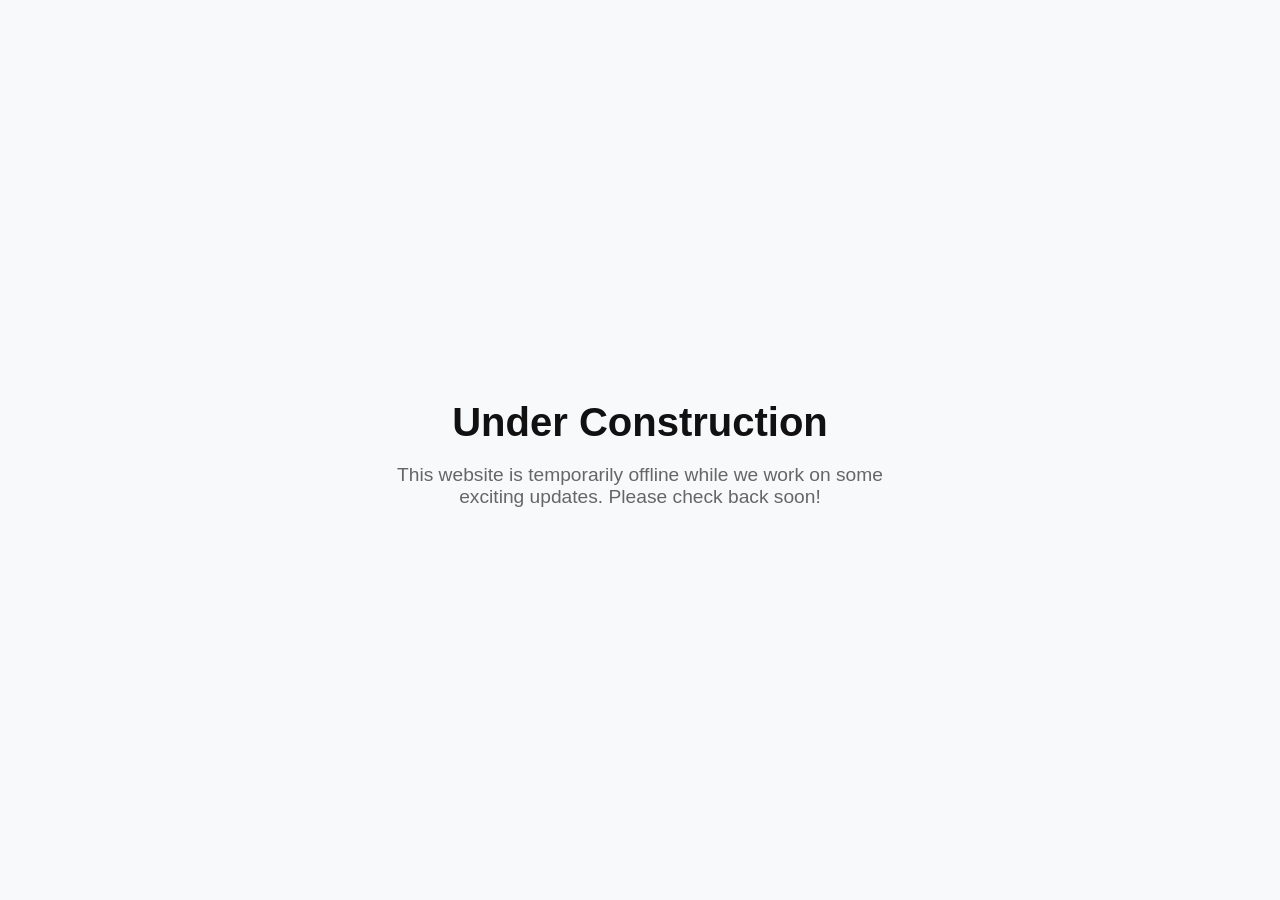
